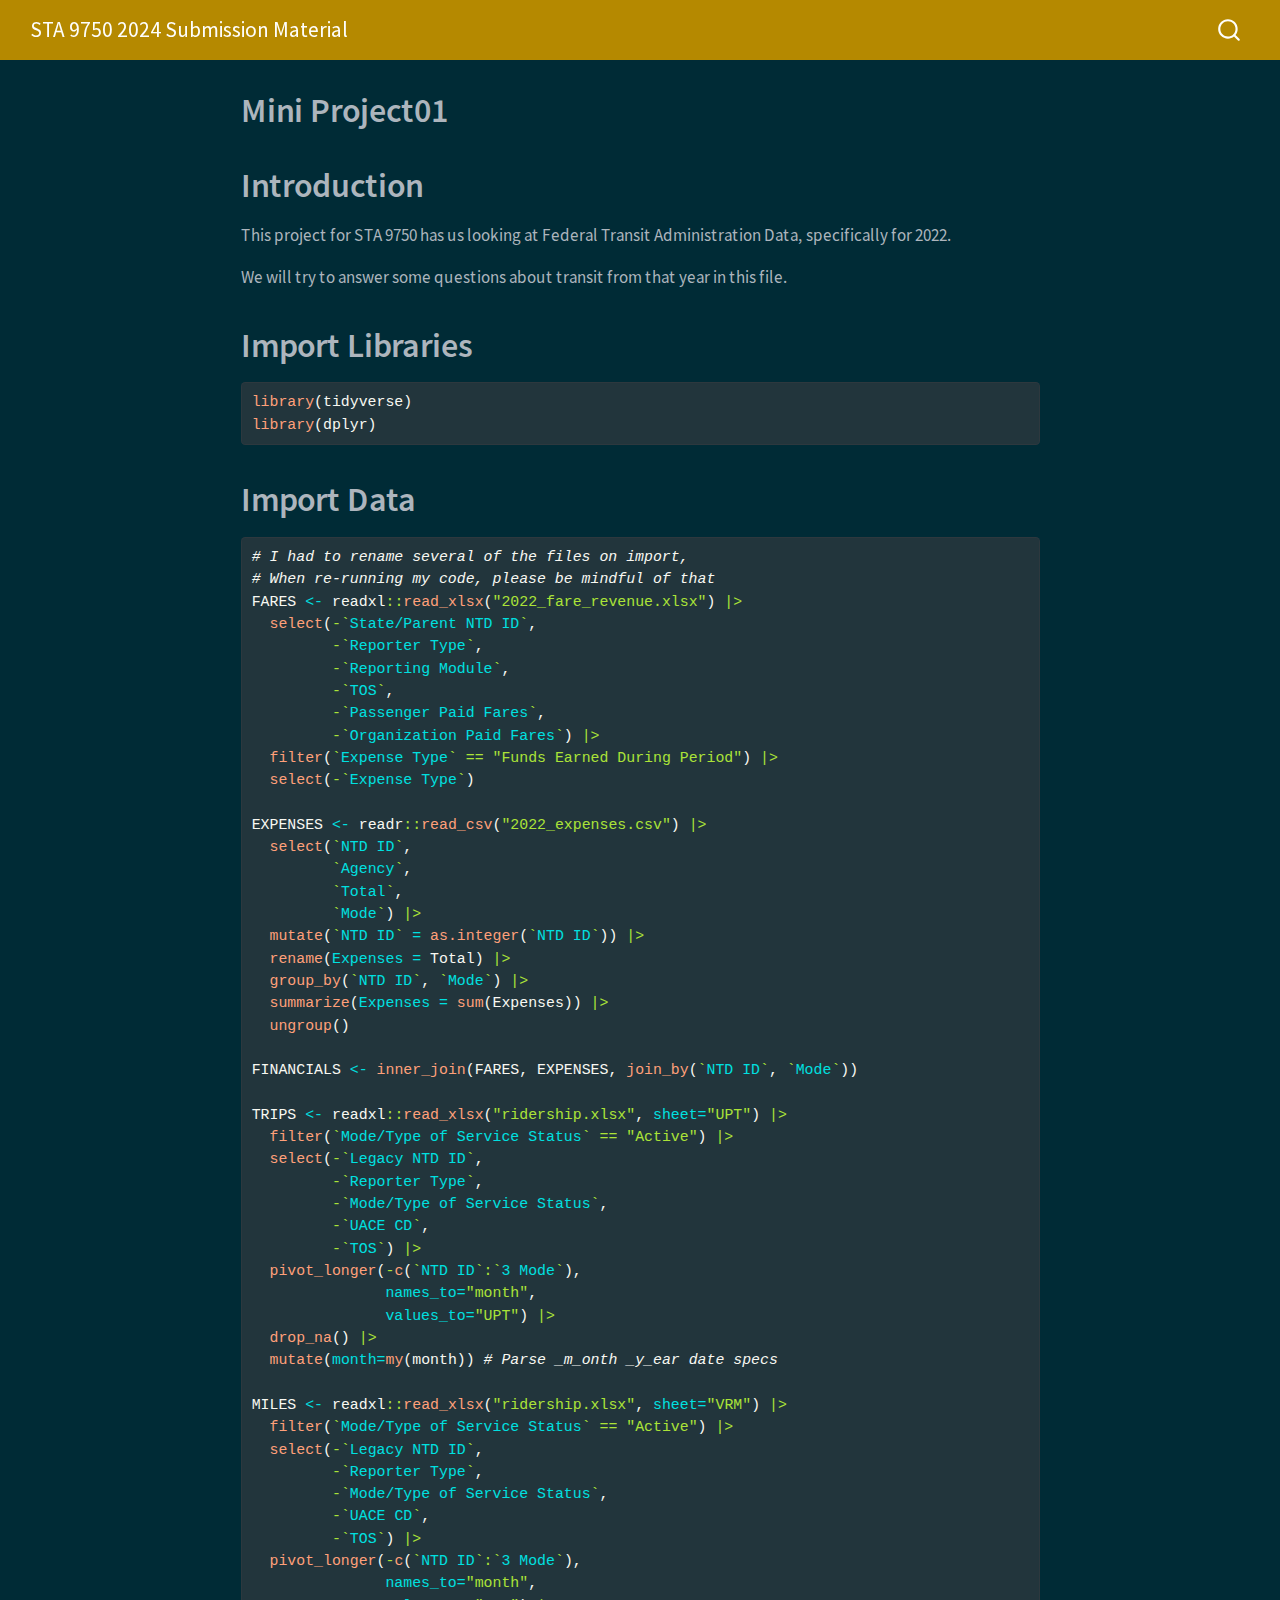
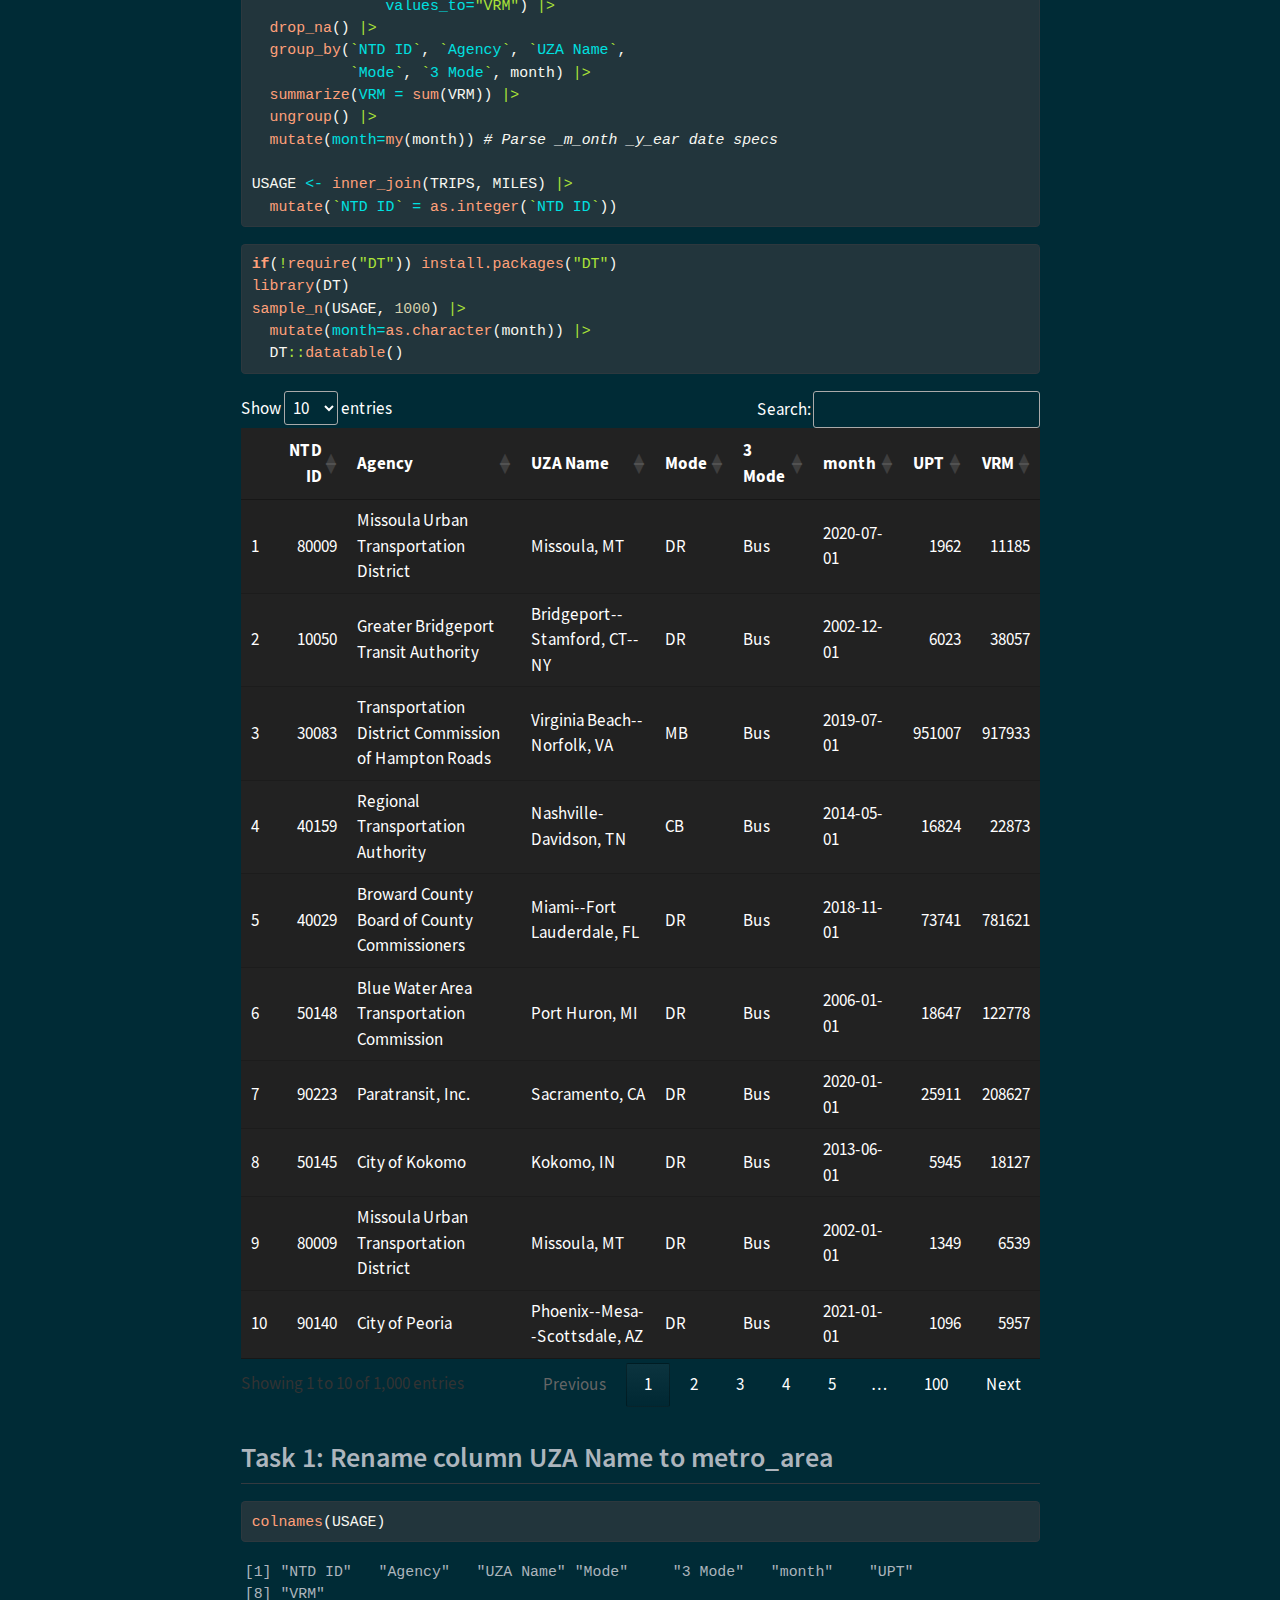
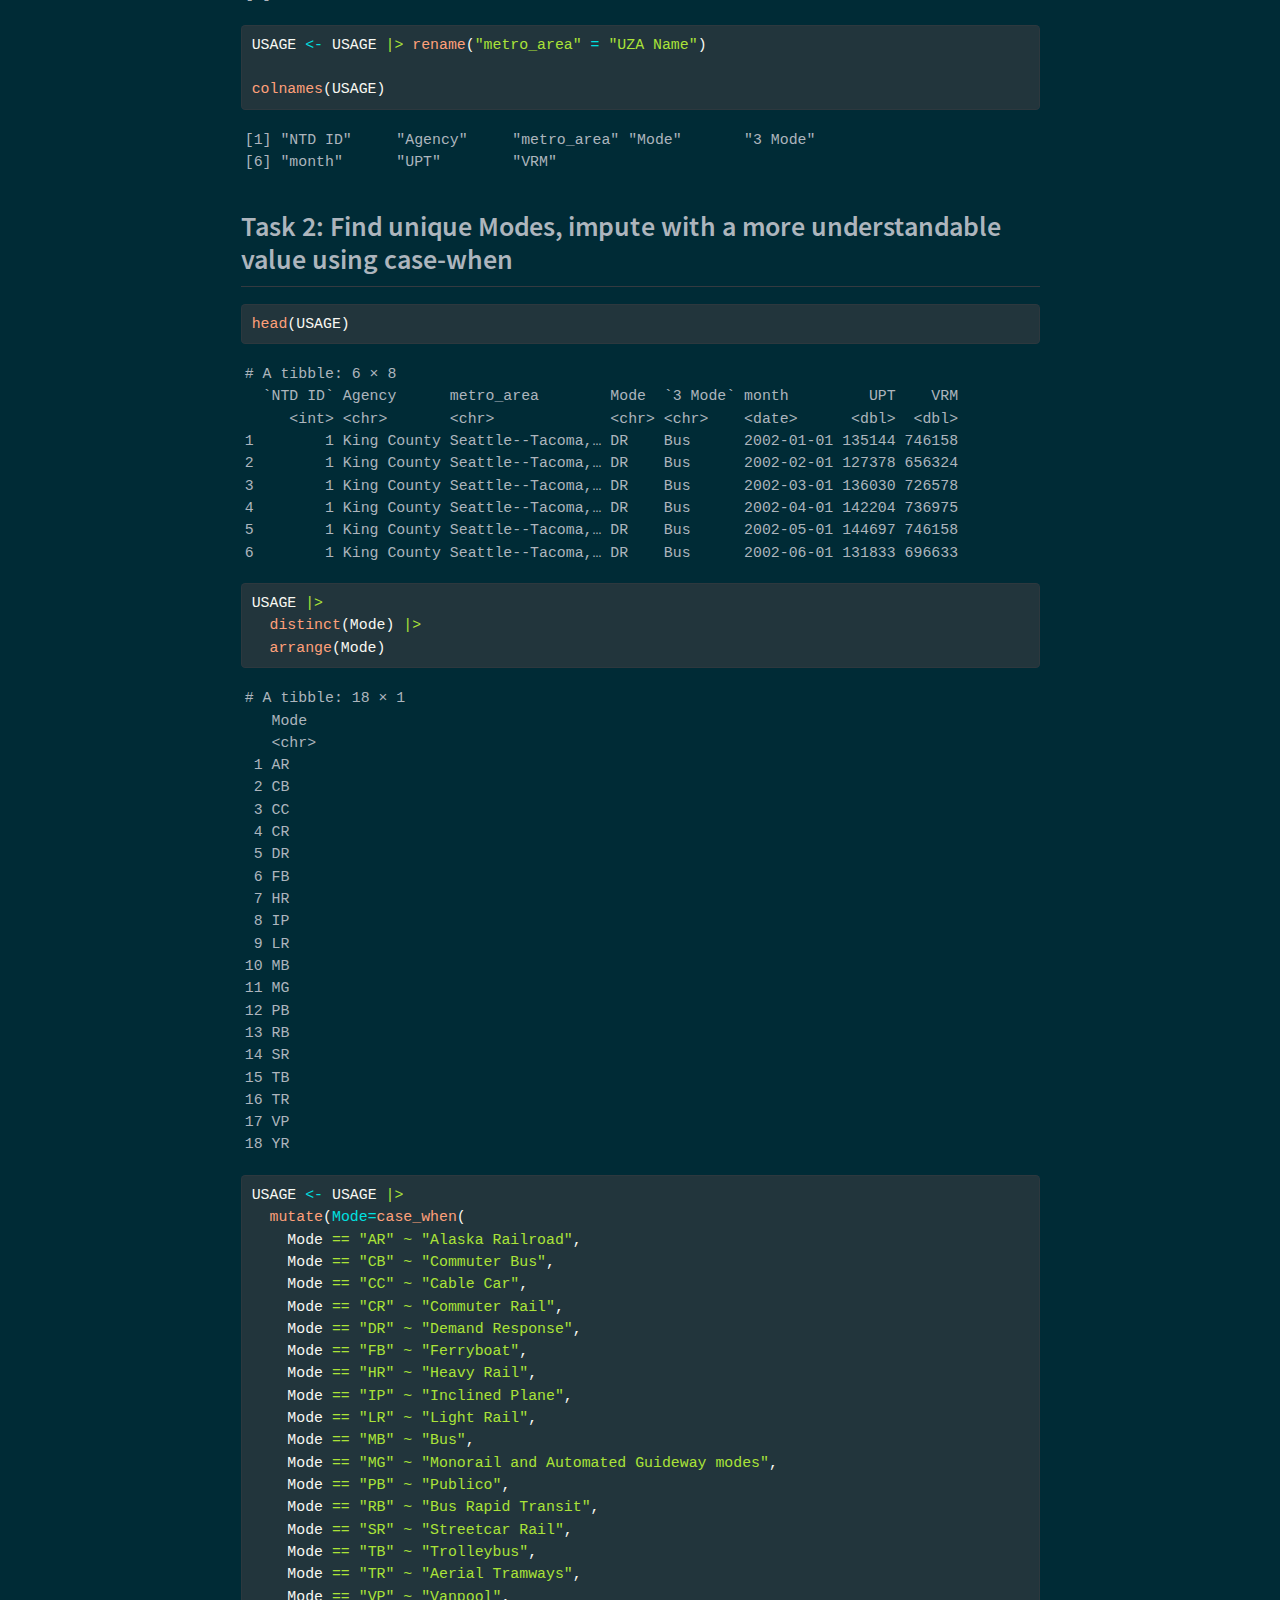
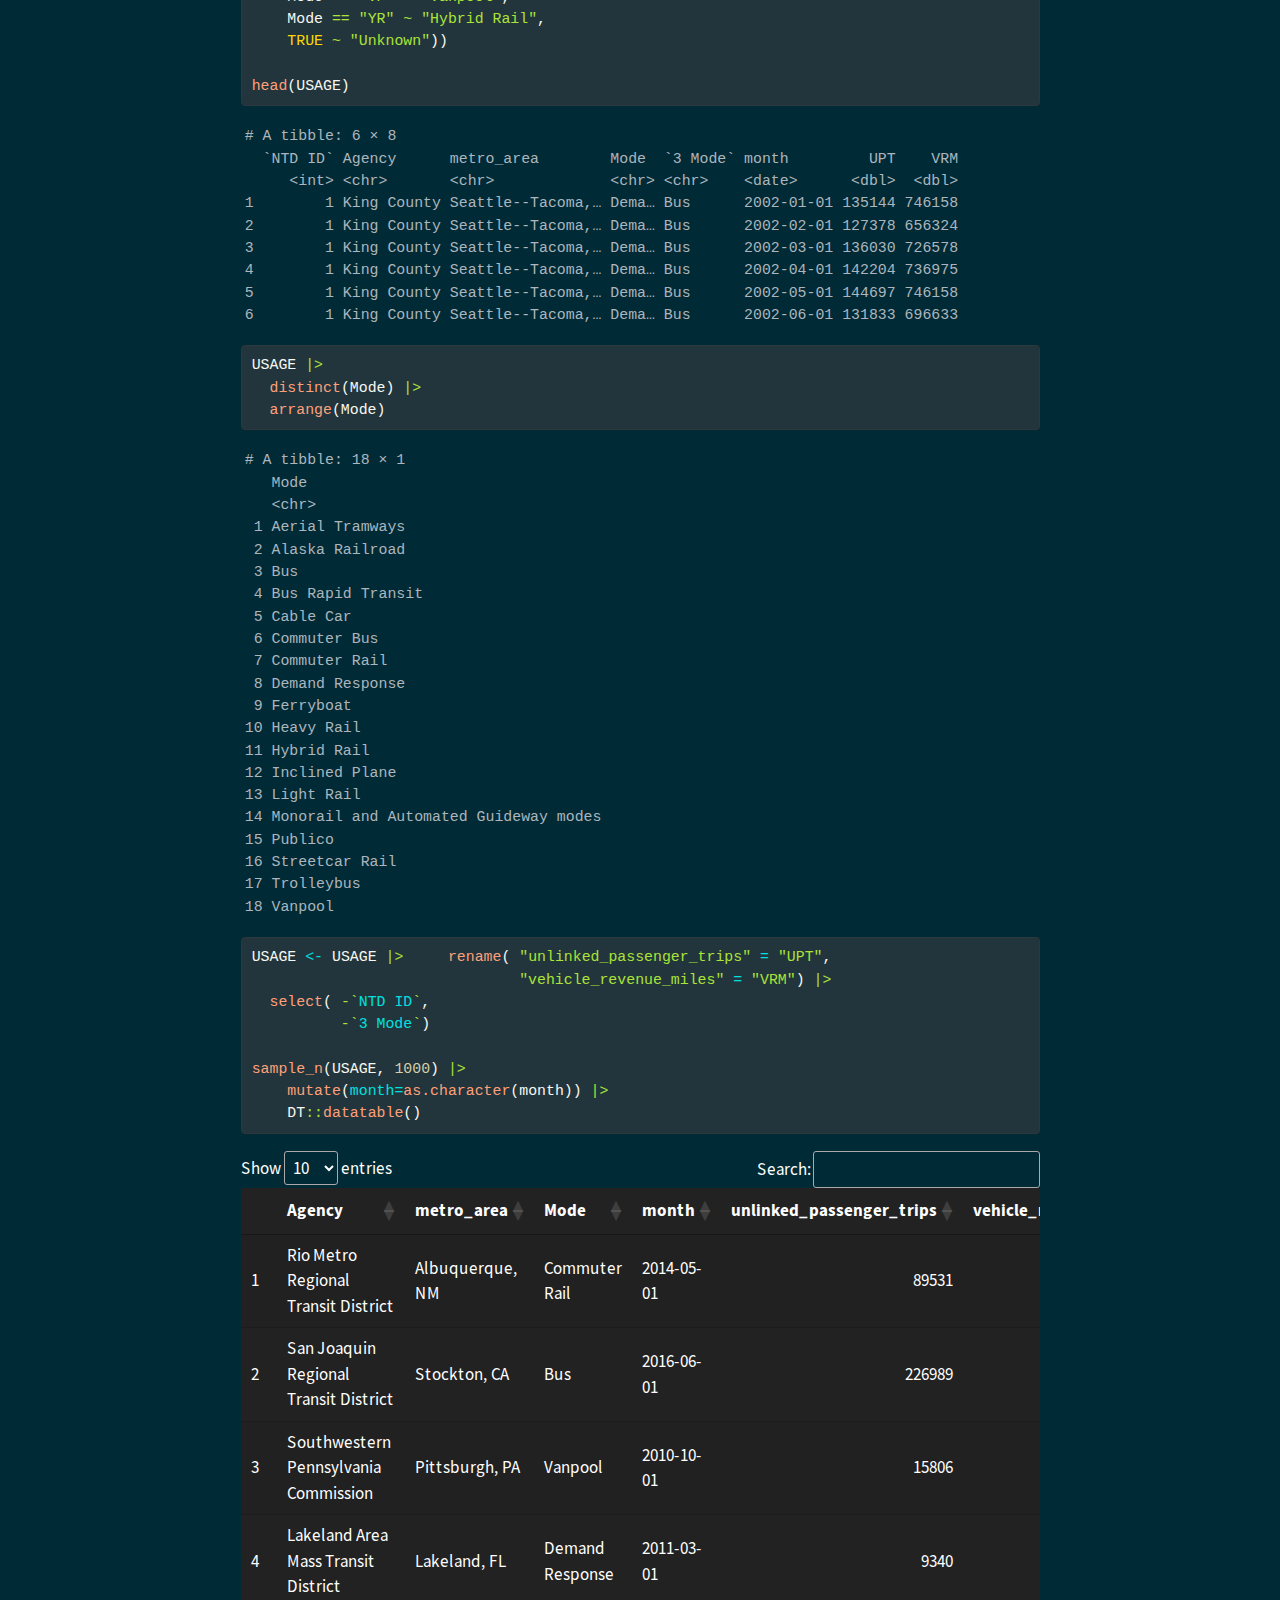
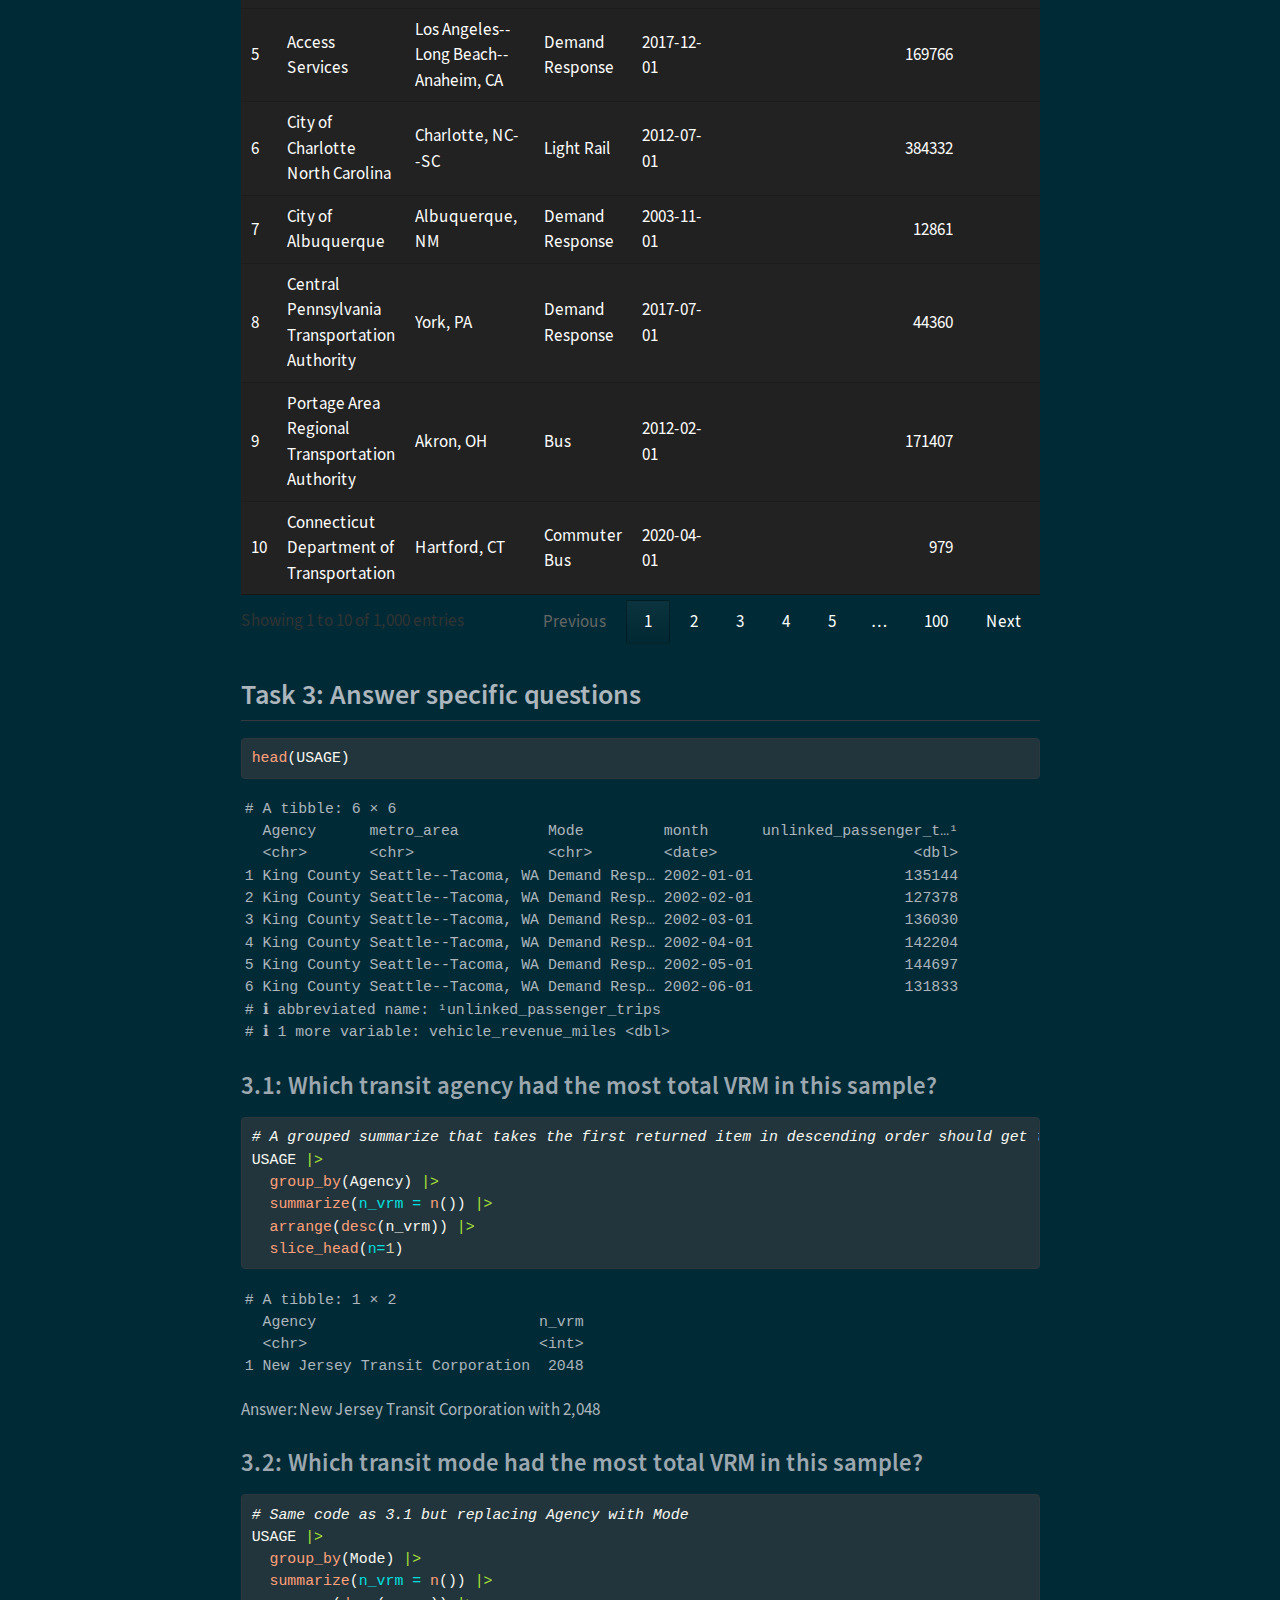
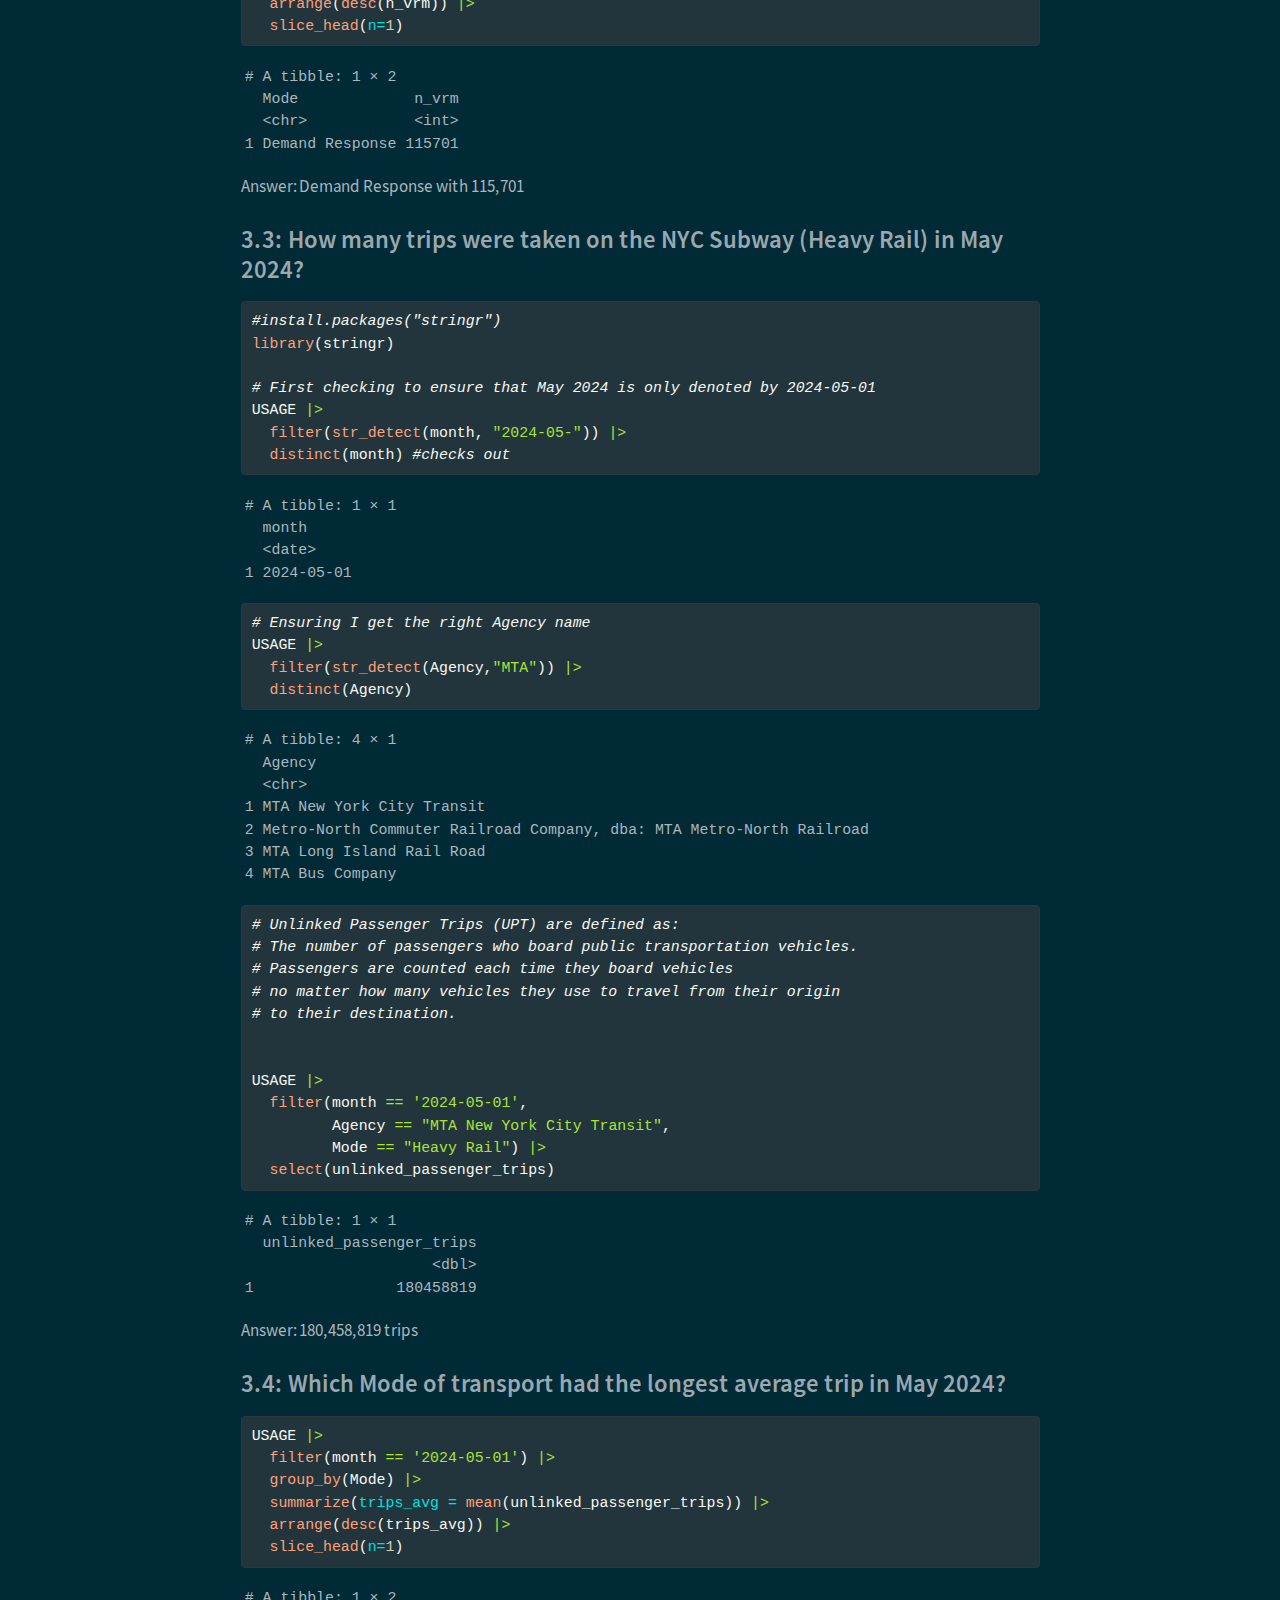
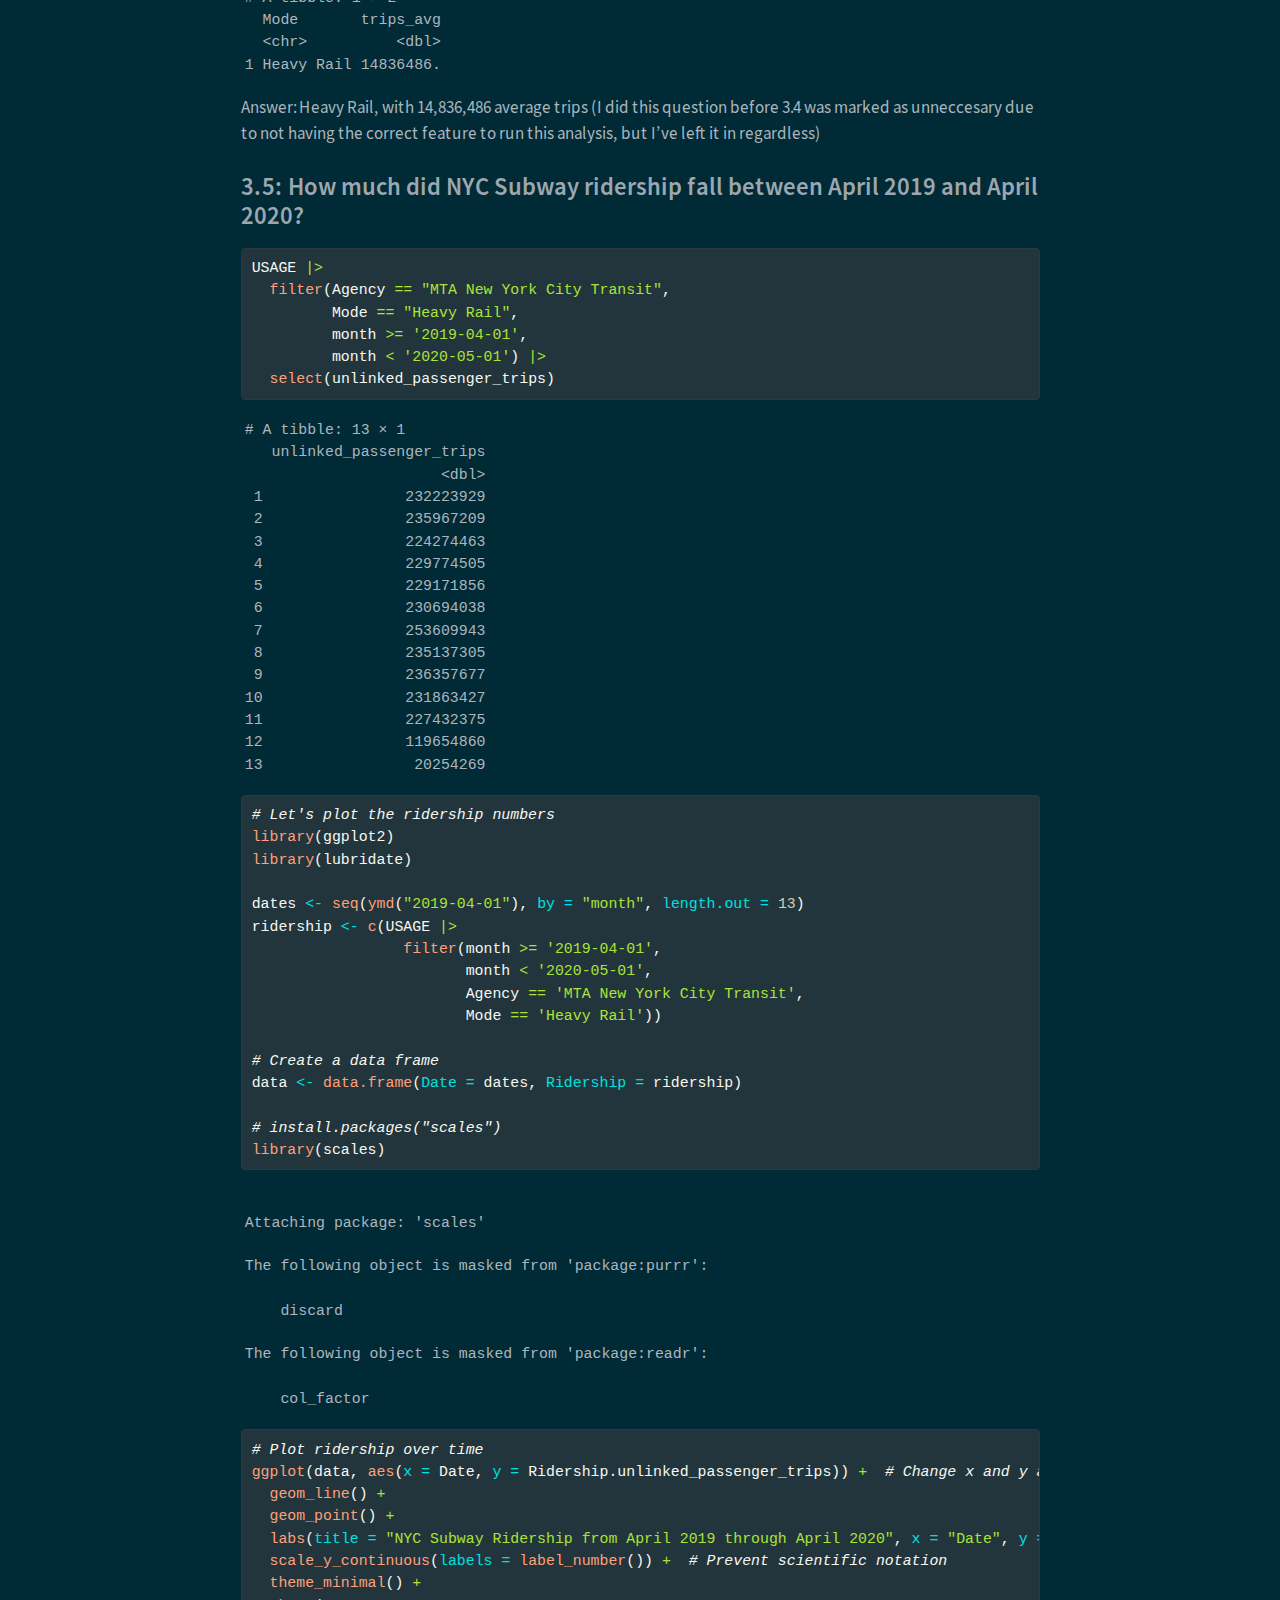
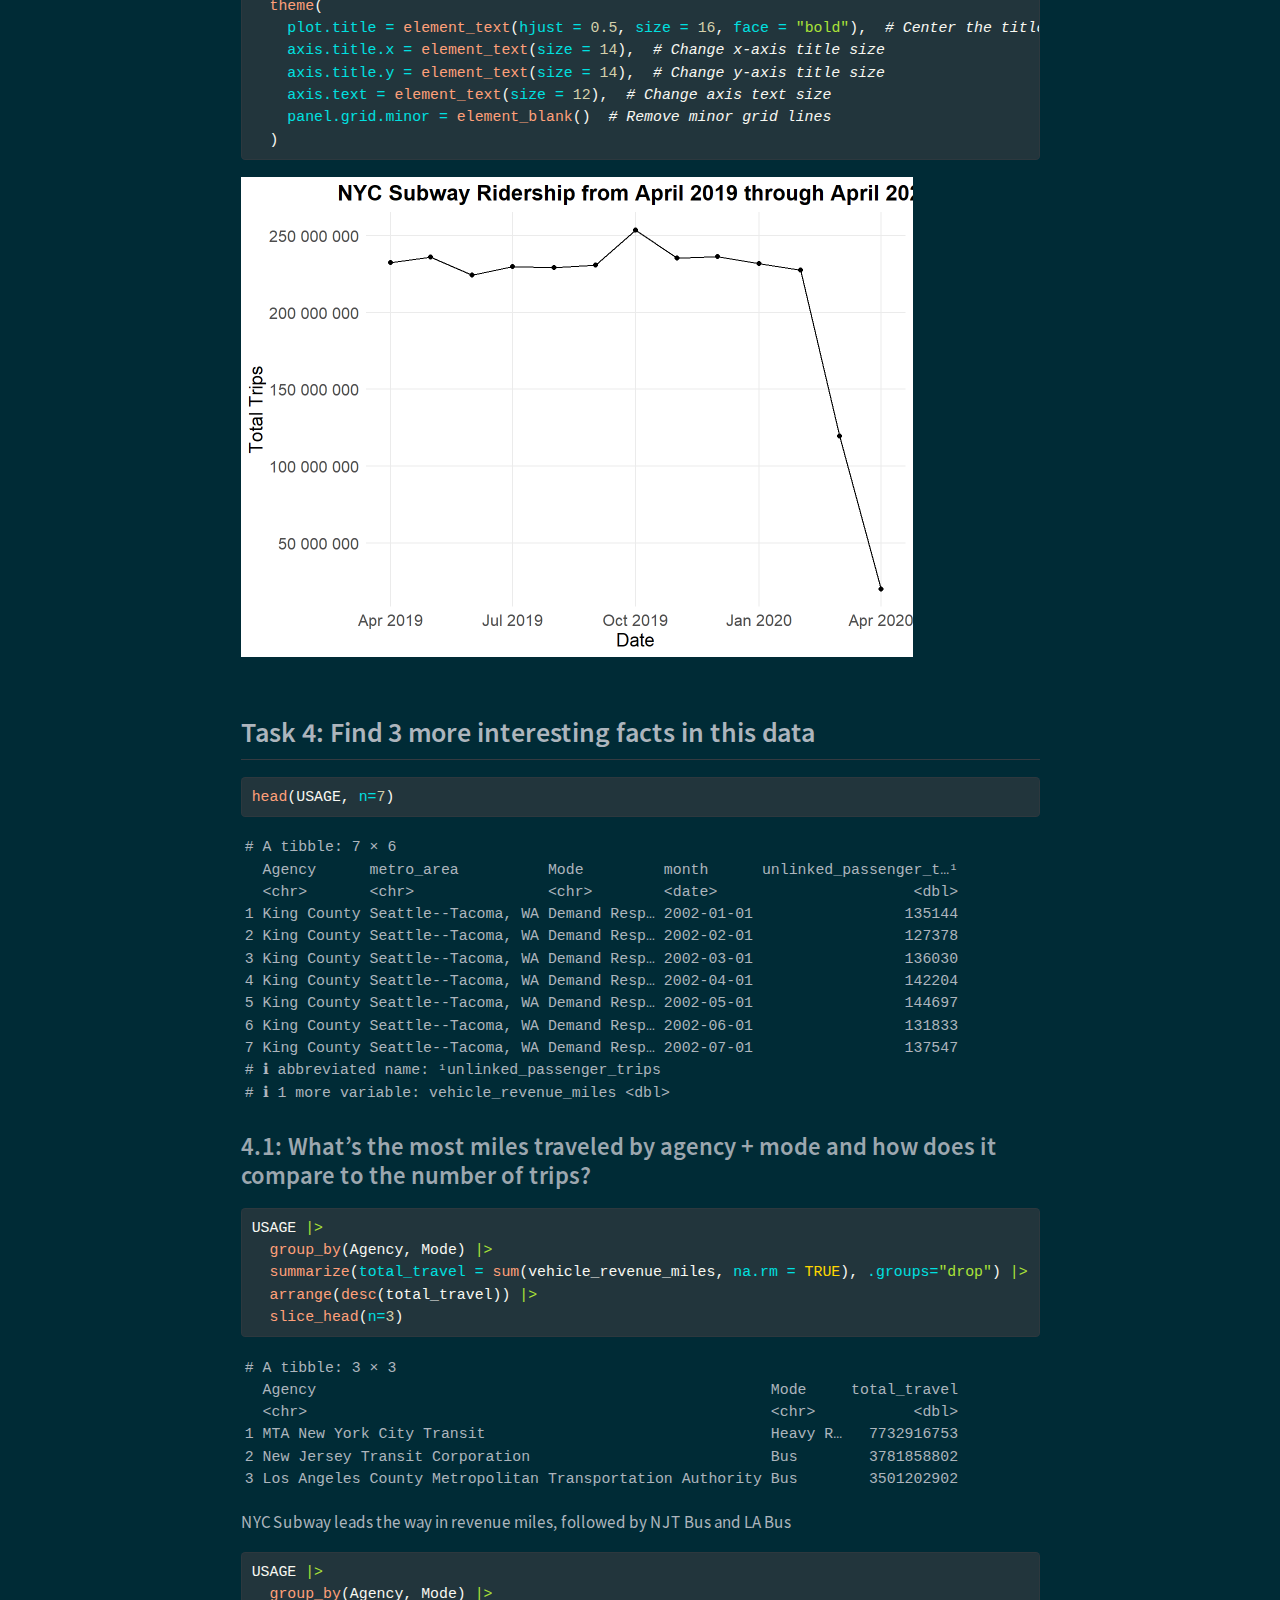
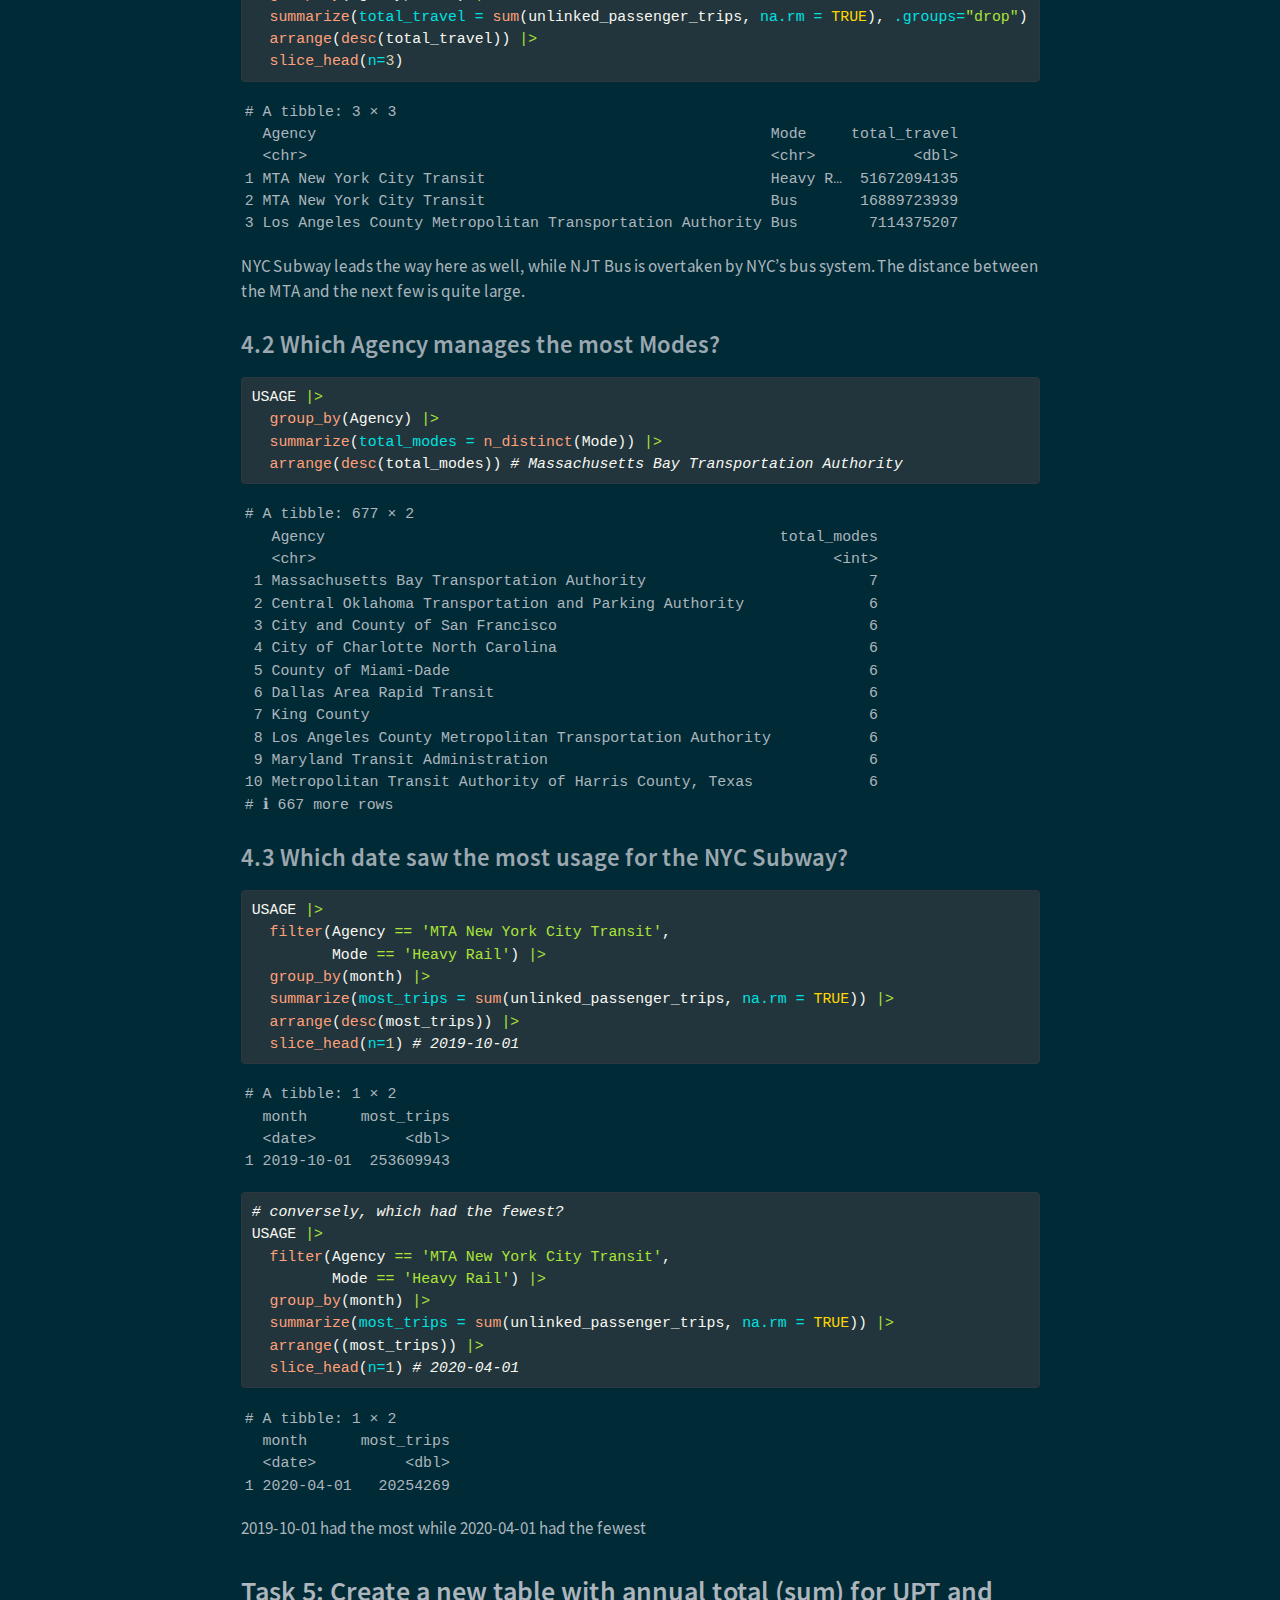
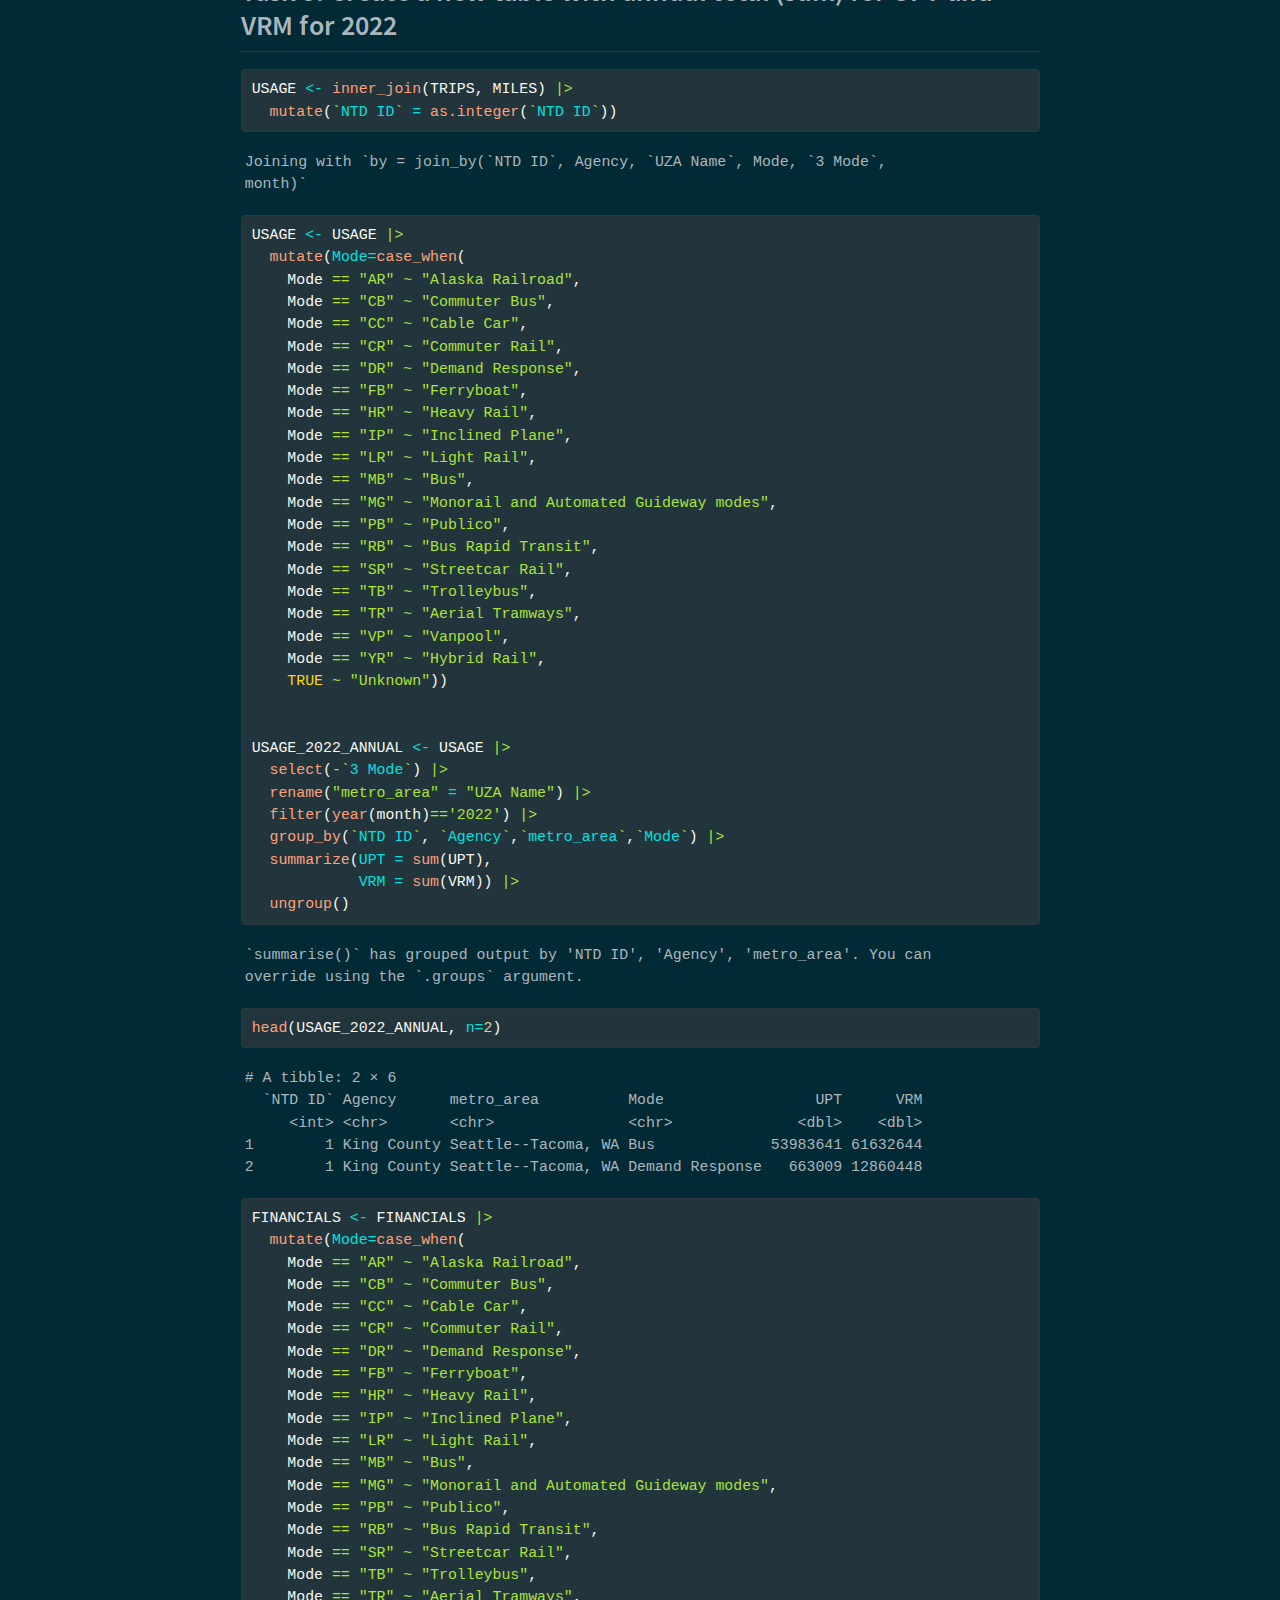
==== docs/mp01.html @ 0b1f519a "Committing more CSS-related items to try and get this table to render" ====
<!DOCTYPE html>
<html xmlns="http://www.w3.org/1999/xhtml" lang="en" xml:lang="en"><head>

<meta charset="utf-8">
<meta name="generator" content="quarto-1.5.57">

<meta name="viewport" content="width=device-width, initial-scale=1.0, user-scalable=yes">


<title>Mini Project01 – STA 9750 2024 Submission Material</title>
<style>
code{white-space: pre-wrap;}
span.smallcaps{font-variant: small-caps;}
div.columns{display: flex; gap: min(4vw, 1.5em);}
div.column{flex: auto; overflow-x: auto;}
div.hanging-indent{margin-left: 1.5em; text-indent: -1.5em;}
ul.task-list{list-style: none;}
ul.task-list li input[type="checkbox"] {
width: 0.8em;
margin: 0 0.8em 0.2em -1em;  vertical-align: middle;
}

pre > code.sourceCode { white-space: pre; position: relative; }
pre > code.sourceCode > span { line-height: 1.25; }
pre > code.sourceCode > span:empty { height: 1.2em; }
.sourceCode { overflow: visible; }
code.sourceCode > span { color: inherit; text-decoration: inherit; }
div.sourceCode { margin: 1em 0; }
pre.sourceCode { margin: 0; }
@media screen {
div.sourceCode { overflow: auto; }
}
@media print {
pre > code.sourceCode { white-space: pre-wrap; }
pre > code.sourceCode > span { display: inline-block; text-indent: -5em; padding-left: 5em; }
}
pre.numberSource code
{ counter-reset: source-line 0; }
pre.numberSource code > span
{ position: relative; left: -4em; counter-increment: source-line; }
pre.numberSource code > span > a:first-child::before
{ content: counter(source-line);
position: relative; left: -1em; text-align: right; vertical-align: baseline;
border: none; display: inline-block;
-webkit-touch-callout: none; -webkit-user-select: none;
-khtml-user-select: none; -moz-user-select: none;
-ms-user-select: none; user-select: none;
padding: 0 4px; width: 4em;
}
pre.numberSource { margin-left: 3em; padding-left: 4px; }
div.sourceCode
{ }
@media screen {
pre > code.sourceCode > span > a:first-child::before { text-decoration: underline; }
}
</style>


<script>const headroomChanged = new CustomEvent("quarto-hrChanged", {
  detail: {},
  bubbles: true,
  cancelable: false,
  composed: false,
});

const announceDismiss = () => {
  const annEl = window.document.getElementById("quarto-announcement");
  if (annEl) {
    annEl.remove();

    const annId = annEl.getAttribute("data-announcement-id");
    window.localStorage.setItem(`quarto-announce-${annId}`, "true");
  }
};

const announceRegister = () => {
  const annEl = window.document.getElementById("quarto-announcement");
  if (annEl) {
    const annId = annEl.getAttribute("data-announcement-id");
    const isDismissed =
      window.localStorage.getItem(`quarto-announce-${annId}`) || false;
    if (isDismissed) {
      announceDismiss();
      return;
    } else {
      annEl.classList.remove("hidden");
    }

    const actionEl = annEl.querySelector(".quarto-announcement-action");
    if (actionEl) {
      actionEl.addEventListener("click", function (e) {
        e.preventDefault();
        // Hide the bar immediately
        announceDismiss();
      });
    }
  }
};

window.document.addEventListener("DOMContentLoaded", function () {
  let init = false;

  announceRegister();

  // Manage the back to top button, if one is present.
  let lastScrollTop = window.pageYOffset || document.documentElement.scrollTop;
  const scrollDownBuffer = 5;
  const scrollUpBuffer = 35;
  const btn = document.getElementById("quarto-back-to-top");
  const hideBackToTop = () => {
    btn.style.display = "none";
  };
  const showBackToTop = () => {
    btn.style.display = "inline-block";
  };
  if (btn) {
    window.document.addEventListener(
      "scroll",
      function () {
        const currentScrollTop =
          window.pageYOffset || document.documentElement.scrollTop;

        // Shows and hides the button 'intelligently' as the user scrolls
        if (currentScrollTop - scrollDownBuffer > lastScrollTop) {
          hideBackToTop();
          lastScrollTop = currentScrollTop <= 0 ? 0 : currentScrollTop;
        } else if (currentScrollTop < lastScrollTop - scrollUpBuffer) {
          showBackToTop();
          lastScrollTop = currentScrollTop <= 0 ? 0 : currentScrollTop;
        }

        // Show the button at the bottom, hides it at the top
        if (currentScrollTop <= 0) {
          hideBackToTop();
        } else if (
          window.innerHeight + currentScrollTop >=
          document.body.offsetHeight
        ) {
          showBackToTop();
        }
      },
      false
    );
  }

  function throttle(func, wait) {
    var timeout;
    return function () {
      const context = this;
      const args = arguments;
      const later = function () {
        clearTimeout(timeout);
        timeout = null;
        func.apply(context, args);
      };

      if (!timeout) {
        timeout = setTimeout(later, wait);
      }
    };
  }

  function headerOffset() {
    // Set an offset if there is are fixed top navbar
    const headerEl = window.document.querySelector("header.fixed-top");
    if (headerEl) {
      return headerEl.clientHeight;
    } else {
      return 0;
    }
  }

  function footerOffset() {
    const footerEl = window.document.querySelector("footer.footer");
    if (footerEl) {
      return footerEl.clientHeight;
    } else {
      return 0;
    }
  }

  function dashboardOffset() {
    const dashboardNavEl = window.document.getElementById(
      "quarto-dashboard-header"
    );
    if (dashboardNavEl !== null) {
      return dashboardNavEl.clientHeight;
    } else {
      return 0;
    }
  }

  function updateDocumentOffsetWithoutAnimation() {
    updateDocumentOffset(false);
  }

  function updateDocumentOffset(animated) {
    // set body offset
    const topOffset = headerOffset();
    const bodyOffset = topOffset + footerOffset() + dashboardOffset();
    const bodyEl = window.document.body;
    bodyEl.setAttribute("data-bs-offset", topOffset);
    bodyEl.style.paddingTop = topOffset + "px";

    // deal with sidebar offsets
    const sidebars = window.document.querySelectorAll(
      ".sidebar, .headroom-target"
    );
    sidebars.forEach((sidebar) => {
      if (!animated) {
        sidebar.classList.add("notransition");
        // Remove the no transition class after the animation has time to complete
        setTimeout(function () {
          sidebar.classList.remove("notransition");
        }, 201);
      }

      if (window.Headroom && sidebar.classList.contains("sidebar-unpinned")) {
        sidebar.style.top = "0";
        sidebar.style.maxHeight = "100vh";
      } else {
        sidebar.style.top = topOffset + "px";
        sidebar.style.maxHeight = "calc(100vh - " + topOffset + "px)";
      }
    });

    // allow space for footer
    const mainContainer = window.document.querySelector(".quarto-container");
    if (mainContainer) {
      mainContainer.style.minHeight = "calc(100vh - " + bodyOffset + "px)";
    }

    // link offset
    let linkStyle = window.document.querySelector("#quarto-target-style");
    if (!linkStyle) {
      linkStyle = window.document.createElement("style");
      linkStyle.setAttribute("id", "quarto-target-style");
      window.document.head.appendChild(linkStyle);
    }
    while (linkStyle.firstChild) {
      linkStyle.removeChild(linkStyle.firstChild);
    }
    if (topOffset > 0) {
      linkStyle.appendChild(
        window.document.createTextNode(`
      section:target::before {
        content: "";
        display: block;
        height: ${topOffset}px;
        margin: -${topOffset}px 0 0;
      }`)
      );
    }
    if (init) {
      window.dispatchEvent(headroomChanged);
    }
    init = true;
  }

  // initialize headroom
  var header = window.document.querySelector("#quarto-header");
  if (header && window.Headroom) {
    const headroom = new window.Headroom(header, {
      tolerance: 5,
      onPin: function () {
        const sidebars = window.document.querySelectorAll(
          ".sidebar, .headroom-target"
        );
        sidebars.forEach((sidebar) => {
          sidebar.classList.remove("sidebar-unpinned");
        });
        updateDocumentOffset();
      },
      onUnpin: function () {
        const sidebars = window.document.querySelectorAll(
          ".sidebar, .headroom-target"
        );
        sidebars.forEach((sidebar) => {
          sidebar.classList.add("sidebar-unpinned");
        });
        updateDocumentOffset();
      },
    });
    headroom.init();

    let frozen = false;
    window.quartoToggleHeadroom = function () {
      if (frozen) {
        headroom.unfreeze();
        frozen = false;
      } else {
        headroom.freeze();
        frozen = true;
      }
    };
  }

  window.addEventListener(
    "hashchange",
    function (e) {
      if (
        getComputedStyle(document.documentElement).scrollBehavior !== "smooth"
      ) {
        window.scrollTo(0, window.pageYOffset - headerOffset());
      }
    },
    false
  );

  // Observe size changed for the header
  const headerEl = window.document.querySelector("header.fixed-top");
  if (headerEl && window.ResizeObserver) {
    const observer = new window.ResizeObserver(() => {
      setTimeout(updateDocumentOffsetWithoutAnimation, 0);
    });
    observer.observe(headerEl, {
      attributes: true,
      childList: true,
      characterData: true,
    });
  } else {
    window.addEventListener(
      "resize",
      throttle(updateDocumentOffsetWithoutAnimation, 50)
    );
  }
  setTimeout(updateDocumentOffsetWithoutAnimation, 250);

  // fixup index.html links if we aren't on the filesystem
  if (window.location.protocol !== "file:") {
    const links = window.document.querySelectorAll("a");
    for (let i = 0; i < links.length; i++) {
      if (links[i].href) {
        links[i].dataset.originalHref = links[i].href;
        links[i].href = links[i].href.replace(/\/index\.html/, "/");
      }
    }

    // Fixup any sharing links that require urls
    // Append url to any sharing urls
    const sharingLinks = window.document.querySelectorAll(
      "a.sidebar-tools-main-item, a.quarto-navigation-tool, a.quarto-navbar-tools, a.quarto-navbar-tools-item"
    );
    for (let i = 0; i < sharingLinks.length; i++) {
      const sharingLink = sharingLinks[i];
      const href = sharingLink.getAttribute("href");
      if (href) {
        sharingLink.setAttribute(
          "href",
          href.replace("|url|", window.location.href)
        );
      }
    }

    // Scroll the active navigation item into view, if necessary
    const navSidebar = window.document.querySelector("nav#quarto-sidebar");
    if (navSidebar) {
      // Find the active item
      const activeItem = navSidebar.querySelector("li.sidebar-item a.active");
      if (activeItem) {
        // Wait for the scroll height and height to resolve by observing size changes on the
        // nav element that is scrollable
        const resizeObserver = new ResizeObserver((_entries) => {
          // The bottom of the element
          const elBottom = activeItem.offsetTop;
          const viewBottom = navSidebar.scrollTop + navSidebar.clientHeight;

          // The element height and scroll height are the same, then we are still loading
          if (viewBottom !== navSidebar.scrollHeight) {
            // Determine if the item isn't visible and scroll to it
            if (elBottom >= viewBottom) {
              navSidebar.scrollTop = elBottom;
            }

            // stop observing now since we've completed the scroll
            resizeObserver.unobserve(navSidebar);
          }
        });
        resizeObserver.observe(navSidebar);
      }
    }
  }
});
</script>
<script>/*!
 * headroom.js v0.12.0 - Give your page some headroom. Hide your header until you need it
 * Copyright (c) 2020 Nick Williams - http://wicky.nillia.ms/headroom.js
 * License: MIT
 */

!function(t,n){"object"==typeof exports&&"undefined"!=typeof module?module.exports=n():"function"==typeof define&&define.amd?define(n):(t=t||self).Headroom=n()}(this,function(){"use strict";function t(){return"undefined"!=typeof window}function d(t){return function(t){return t&&t.document&&function(t){return 9===t.nodeType}(t.document)}(t)?function(t){var n=t.document,o=n.body,s=n.documentElement;return{scrollHeight:function(){return Math.max(o.scrollHeight,s.scrollHeight,o.offsetHeight,s.offsetHeight,o.clientHeight,s.clientHeight)},height:function(){return t.innerHeight||s.clientHeight||o.clientHeight},scrollY:function(){return void 0!==t.pageYOffset?t.pageYOffset:(s||o.parentNode||o).scrollTop}}}(t):function(t){return{scrollHeight:function(){return Math.max(t.scrollHeight,t.offsetHeight,t.clientHeight)},height:function(){return Math.max(t.offsetHeight,t.clientHeight)},scrollY:function(){return t.scrollTop}}}(t)}function n(t,s,e){var n,o=function(){var n=!1;try{var t={get passive(){n=!0}};window.addEventListener("test",t,t),window.removeEventListener("test",t,t)}catch(t){n=!1}return n}(),i=!1,r=d(t),l=r.scrollY(),a={};function c(){var t=Math.round(r.scrollY()),n=r.height(),o=r.scrollHeight();a.scrollY=t,a.lastScrollY=l,a.direction=l<t?"down":"up",a.distance=Math.abs(t-l),a.isOutOfBounds=t<0||o<t+n,a.top=t<=s.offset[a.direction],a.bottom=o<=t+n,a.toleranceExceeded=a.distance>s.tolerance[a.direction],e(a),l=t,i=!1}function h(){i||(i=!0,n=requestAnimationFrame(c))}var u=!!o&&{passive:!0,capture:!1};return t.addEventListener("scroll",h,u),c(),{destroy:function(){cancelAnimationFrame(n),t.removeEventListener("scroll",h,u)}}}function o(t){return t===Object(t)?t:{down:t,up:t}}function s(t,n){n=n||{},Object.assign(this,s.options,n),this.classes=Object.assign({},s.options.classes,n.classes),this.elem=t,this.tolerance=o(this.tolerance),this.offset=o(this.offset),this.initialised=!1,this.frozen=!1}return s.prototype={constructor:s,init:function(){return s.cutsTheMustard&&!this.initialised&&(this.addClass("initial"),this.initialised=!0,setTimeout(function(t){t.scrollTracker=n(t.scroller,{offset:t.offset,tolerance:t.tolerance},t.update.bind(t))},100,this)),this},destroy:function(){this.initialised=!1,Object.keys(this.classes).forEach(this.removeClass,this),this.scrollTracker.destroy()},unpin:function(){!this.hasClass("pinned")&&this.hasClass("unpinned")||(this.addClass("unpinned"),this.removeClass("pinned"),this.onUnpin&&this.onUnpin.call(this))},pin:function(){this.hasClass("unpinned")&&(this.addClass("pinned"),this.removeClass("unpinned"),this.onPin&&this.onPin.call(this))},freeze:function(){this.frozen=!0,this.addClass("frozen")},unfreeze:function(){this.frozen=!1,this.removeClass("frozen")},top:function(){this.hasClass("top")||(this.addClass("top"),this.removeClass("notTop"),this.onTop&&this.onTop.call(this))},notTop:function(){this.hasClass("notTop")||(this.addClass("notTop"),this.removeClass("top"),this.onNotTop&&this.onNotTop.call(this))},bottom:function(){this.hasClass("bottom")||(this.addClass("bottom"),this.removeClass("notBottom"),this.onBottom&&this.onBottom.call(this))},notBottom:function(){this.hasClass("notBottom")||(this.addClass("notBottom"),this.removeClass("bottom"),this.onNotBottom&&this.onNotBottom.call(this))},shouldUnpin:function(t){return"down"===t.direction&&!t.top&&t.toleranceExceeded},shouldPin:function(t){return"up"===t.direction&&t.toleranceExceeded||t.top},addClass:function(t){this.elem.classList.add.apply(this.elem.classList,this.classes[t].split(" "))},removeClass:function(t){this.elem.classList.remove.apply(this.elem.classList,this.classes[t].split(" "))},hasClass:function(t){return this.classes[t].split(" ").every(function(t){return this.classList.contains(t)},this.elem)},update:function(t){t.isOutOfBounds||!0!==this.frozen&&(t.top?this.top():this.notTop(),t.bottom?this.bottom():this.notBottom(),this.shouldUnpin(t)?this.unpin():this.shouldPin(t)&&this.pin())}},s.options={tolerance:{up:0,down:0},offset:0,scroller:t()?window:null,classes:{frozen:"headroom--frozen",pinned:"headroom--pinned",unpinned:"headroom--unpinned",top:"headroom--top",notTop:"headroom--not-top",bottom:"headroom--bottom",notBottom:"headroom--not-bottom",initial:"headroom"}},s.cutsTheMustard=!!(t()&&function(){}.bind&&"classList"in document.documentElement&&Object.assign&&Object.keys&&requestAnimationFrame),s});
</script>
<script>/*!
 * clipboard.js v2.0.11
 * https://clipboardjs.com/
 *
 * Licensed MIT © Zeno Rocha
 */
!function(t,e){"object"==typeof exports&&"object"==typeof module?module.exports=e():"function"==typeof define&&define.amd?define([],e):"object"==typeof exports?exports.ClipboardJS=e():t.ClipboardJS=e()}(this,function(){return n={686:function(t,e,n){"use strict";n.d(e,{default:function(){return b}});var e=n(279),i=n.n(e),e=n(370),u=n.n(e),e=n(817),r=n.n(e);function c(t){try{return document.execCommand(t)}catch(t){return}}var a=function(t){t=r()(t);return c("cut"),t};function o(t,e){var n,o,t=(n=t,o="rtl"===document.documentElement.getAttribute("dir"),(t=document.createElement("textarea")).style.fontSize="12pt",t.style.border="0",t.style.padding="0",t.style.margin="0",t.style.position="absolute",t.style[o?"right":"left"]="-9999px",o=window.pageYOffset||document.documentElement.scrollTop,t.style.top="".concat(o,"px"),t.setAttribute("readonly",""),t.value=n,t);return e.container.appendChild(t),e=r()(t),c("copy"),t.remove(),e}var f=function(t){var e=1<arguments.length&&void 0!==arguments[1]?arguments[1]:{container:document.body},n="";return"string"==typeof t?n=o(t,e):t instanceof HTMLInputElement&&!["text","search","url","tel","password"].includes(null==t?void 0:t.type)?n=o(t.value,e):(n=r()(t),c("copy")),n};function l(t){return(l="function"==typeof Symbol&&"symbol"==typeof Symbol.iterator?function(t){return typeof t}:function(t){return t&&"function"==typeof Symbol&&t.constructor===Symbol&&t!==Symbol.prototype?"symbol":typeof t})(t)}var s=function(){var t=0<arguments.length&&void 0!==arguments[0]?arguments[0]:{},e=t.action,n=void 0===e?"copy":e,o=t.container,e=t.target,t=t.text;if("copy"!==n&&"cut"!==n)throw new Error('Invalid "action" value, use either "copy" or "cut"');if(void 0!==e){if(!e||"object"!==l(e)||1!==e.nodeType)throw new Error('Invalid "target" value, use a valid Element');if("copy"===n&&e.hasAttribute("disabled"))throw new Error('Invalid "target" attribute. Please use "readonly" instead of "disabled" attribute');if("cut"===n&&(e.hasAttribute("readonly")||e.hasAttribute("disabled")))throw new Error('Invalid "target" attribute. You can\'t cut text from elements with "readonly" or "disabled" attributes')}return t?f(t,{container:o}):e?"cut"===n?a(e):f(e,{container:o}):void 0};function p(t){return(p="function"==typeof Symbol&&"symbol"==typeof Symbol.iterator?function(t){return typeof t}:function(t){return t&&"function"==typeof Symbol&&t.constructor===Symbol&&t!==Symbol.prototype?"symbol":typeof t})(t)}function d(t,e){for(var n=0;n<e.length;n++){var o=e[n];o.enumerable=o.enumerable||!1,o.configurable=!0,"value"in o&&(o.writable=!0),Object.defineProperty(t,o.key,o)}}function y(t,e){return(y=Object.setPrototypeOf||function(t,e){return t.__proto__=e,t})(t,e)}function h(n){var o=function(){if("undefined"==typeof Reflect||!Reflect.construct)return!1;if(Reflect.construct.sham)return!1;if("function"==typeof Proxy)return!0;try{return Date.prototype.toString.call(Reflect.construct(Date,[],function(){})),!0}catch(t){return!1}}();return function(){var t,e=v(n);return t=o?(t=v(this).constructor,Reflect.construct(e,arguments,t)):e.apply(this,arguments),e=this,!(t=t)||"object"!==p(t)&&"function"!=typeof t?function(t){if(void 0!==t)return t;throw new ReferenceError("this hasn't been initialised - super() hasn't been called")}(e):t}}function v(t){return(v=Object.setPrototypeOf?Object.getPrototypeOf:function(t){return t.__proto__||Object.getPrototypeOf(t)})(t)}function m(t,e){t="data-clipboard-".concat(t);if(e.hasAttribute(t))return e.getAttribute(t)}var b=function(){!function(t,e){if("function"!=typeof e&&null!==e)throw new TypeError("Super expression must either be null or a function");t.prototype=Object.create(e&&e.prototype,{constructor:{value:t,writable:!0,configurable:!0}}),e&&y(t,e)}(r,i());var t,e,n,o=h(r);function r(t,e){var n;return function(t){if(!(t instanceof r))throw new TypeError("Cannot call a class as a function")}(this),(n=o.call(this)).resolveOptions(e),n.listenClick(t),n}return t=r,n=[{key:"copy",value:function(t){var e=1<arguments.length&&void 0!==arguments[1]?arguments[1]:{container:document.body};return f(t,e)}},{key:"cut",value:function(t){return a(t)}},{key:"isSupported",value:function(){var t=0<arguments.length&&void 0!==arguments[0]?arguments[0]:["copy","cut"],t="string"==typeof t?[t]:t,e=!!document.queryCommandSupported;return t.forEach(function(t){e=e&&!!document.queryCommandSupported(t)}),e}}],(e=[{key:"resolveOptions",value:function(){var t=0<arguments.length&&void 0!==arguments[0]?arguments[0]:{};this.action="function"==typeof t.action?t.action:this.defaultAction,this.target="function"==typeof t.target?t.target:this.defaultTarget,this.text="function"==typeof t.text?t.text:this.defaultText,this.container="object"===p(t.container)?t.container:document.body}},{key:"listenClick",value:function(t){var e=this;this.listener=u()(t,"click",function(t){return e.onClick(t)})}},{key:"onClick",value:function(t){var e=t.delegateTarget||t.currentTarget,n=this.action(e)||"copy",t=s({action:n,container:this.container,target:this.target(e),text:this.text(e)});this.emit(t?"success":"error",{action:n,text:t,trigger:e,clearSelection:function(){e&&e.focus(),window.getSelection().removeAllRanges()}})}},{key:"defaultAction",value:function(t){return m("action",t)}},{key:"defaultTarget",value:function(t){t=m("target",t);if(t)return document.querySelector(t)}},{key:"defaultText",value:function(t){return m("text",t)}},{key:"destroy",value:function(){this.listener.destroy()}}])&&d(t.prototype,e),n&&d(t,n),r}()},828:function(t){var e;"undefined"==typeof Element||Element.prototype.matches||((e=Element.prototype).matches=e.matchesSelector||e.mozMatchesSelector||e.msMatchesSelector||e.oMatchesSelector||e.webkitMatchesSelector),t.exports=function(t,e){for(;t&&9!==t.nodeType;){if("function"==typeof t.matches&&t.matches(e))return t;t=t.parentNode}}},438:function(t,e,n){var u=n(828);function i(t,e,n,o,r){var i=function(e,n,t,o){return function(t){t.delegateTarget=u(t.target,n),t.delegateTarget&&o.call(e,t)}}.apply(this,arguments);return t.addEventListener(n,i,r),{destroy:function(){t.removeEventListener(n,i,r)}}}t.exports=function(t,e,n,o,r){return"function"==typeof t.addEventListener?i.apply(null,arguments):"function"==typeof n?i.bind(null,document).apply(null,arguments):("string"==typeof t&&(t=document.querySelectorAll(t)),Array.prototype.map.call(t,function(t){return i(t,e,n,o,r)}))}},879:function(t,n){n.node=function(t){return void 0!==t&&t instanceof HTMLElement&&1===t.nodeType},n.nodeList=function(t){var e=Object.prototype.toString.call(t);return void 0!==t&&("[object NodeList]"===e||"[object HTMLCollection]"===e)&&"length"in t&&(0===t.length||n.node(t[0]))},n.string=function(t){return"string"==typeof t||t instanceof String},n.fn=function(t){return"[object Function]"===Object.prototype.toString.call(t)}},370:function(t,e,n){var f=n(879),l=n(438);t.exports=function(t,e,n){if(!t&&!e&&!n)throw new Error("Missing required arguments");if(!f.string(e))throw new TypeError("Second argument must be a String");if(!f.fn(n))throw new TypeError("Third argument must be a Function");if(f.node(t))return c=e,a=n,(u=t).addEventListener(c,a),{destroy:function(){u.removeEventListener(c,a)}};if(f.nodeList(t))return o=t,r=e,i=n,Array.prototype.forEach.call(o,function(t){t.addEventListener(r,i)}),{destroy:function(){Array.prototype.forEach.call(o,function(t){t.removeEventListener(r,i)})}};if(f.string(t))return t=t,e=e,n=n,l(document.body,t,e,n);throw new TypeError("First argument must be a String, HTMLElement, HTMLCollection, or NodeList");var o,r,i,u,c,a}},817:function(t){t.exports=function(t){var e,n="SELECT"===t.nodeName?(t.focus(),t.value):"INPUT"===t.nodeName||"TEXTAREA"===t.nodeName?((e=t.hasAttribute("readonly"))||t.setAttribute("readonly",""),t.select(),t.setSelectionRange(0,t.value.length),e||t.removeAttribute("readonly"),t.value):(t.hasAttribute("contenteditable")&&t.focus(),n=window.getSelection(),(e=document.createRange()).selectNodeContents(t),n.removeAllRanges(),n.addRange(e),n.toString());return n}},279:function(t){function e(){}e.prototype={on:function(t,e,n){var o=this.e||(this.e={});return(o[t]||(o[t]=[])).push({fn:e,ctx:n}),this},once:function(t,e,n){var o=this;function r(){o.off(t,r),e.apply(n,arguments)}return r._=e,this.on(t,r,n)},emit:function(t){for(var e=[].slice.call(arguments,1),n=((this.e||(this.e={}))[t]||[]).slice(),o=0,r=n.length;o<r;o++)n[o].fn.apply(n[o].ctx,e);return this},off:function(t,e){var n=this.e||(this.e={}),o=n[t],r=[];if(o&&e)for(var i=0,u=o.length;i<u;i++)o[i].fn!==e&&o[i].fn._!==e&&r.push(o[i]);return r.length?n[t]=r:delete n[t],this}},t.exports=e,t.exports.TinyEmitter=e}},r={},o.n=function(t){var e=t&&t.__esModule?function(){return t.default}:function(){return t};return o.d(e,{a:e}),e},o.d=function(t,e){for(var n in e)o.o(e,n)&&!o.o(t,n)&&Object.defineProperty(t,n,{enumerable:!0,get:e[n]})},o.o=function(t,e){return Object.prototype.hasOwnProperty.call(t,e)},o(686).default;function o(t){if(r[t])return r[t].exports;var e=r[t]={exports:{}};return n[t](e,e.exports,o),e.exports}var n,r});</script>
<script>/*! @algolia/autocomplete-js 1.11.1 | MIT License | © Algolia, Inc. and contributors | https://github.com/algolia/autocomplete */
!function(e,t){"object"==typeof exports&&"undefined"!=typeof module?t(exports):"function"==typeof define&&define.amd?define(["exports"],t):t((e="undefined"!=typeof globalThis?globalThis:e||self)["@algolia/autocomplete-js"]={})}(this,(function(e){"use strict";function t(e,t){var n=Object.keys(e);if(Object.getOwnPropertySymbols){var r=Object.getOwnPropertySymbols(e);t&&(r=r.filter((function(t){return Object.getOwnPropertyDescriptor(e,t).enumerable}))),n.push.apply(n,r)}return n}function n(e){for(var n=1;n<arguments.length;n++){var r=null!=arguments[n]?arguments[n]:{};n%2?t(Object(r),!0).forEach((function(t){o(e,t,r[t])})):Object.getOwnPropertyDescriptors?Object.defineProperties(e,Object.getOwnPropertyDescriptors(r)):t(Object(r)).forEach((function(t){Object.defineProperty(e,t,Object.getOwnPropertyDescriptor(r,t))}))}return e}function r(e){return r="function"==typeof Symbol&&"symbol"==typeof Symbol.iterator?function(e){return typeof e}:function(e){return e&&"function"==typeof Symbol&&e.constructor===Symbol&&e!==Symbol.prototype?"symbol":typeof e},r(e)}function o(e,t,n){return(t=function(e){var t=function(e,t){if("object"!=typeof e||null===e)return e;var n=e[Symbol.toPrimitive];if(void 0!==n){var r=n.call(e,t||"default");if("object"!=typeof r)return r;throw new TypeError("@@toPrimitive must return a primitive value.")}return("string"===t?String:Number)(e)}(e,"string");return"symbol"==typeof t?t:String(t)}(t))in e?Object.defineProperty(e,t,{value:n,enumerable:!0,configurable:!0,writable:!0}):e[t]=n,e}function i(){return i=Object.assign?Object.assign.bind():function(e){for(var t=1;t<arguments.length;t++){var n=arguments[t];for(var r in n)Object.prototype.hasOwnProperty.call(n,r)&&(e[r]=n[r])}return e},i.apply(this,arguments)}function u(e,t){if(null==e)return{};var n,r,o=function(e,t){if(null==e)return{};var n,r,o={},i=Object.keys(e);for(r=0;r<i.length;r++)n=i[r],t.indexOf(n)>=0||(o[n]=e[n]);return o}(e,t);if(Object.getOwnPropertySymbols){var i=Object.getOwnPropertySymbols(e);for(r=0;r<i.length;r++)n=i[r],t.indexOf(n)>=0||Object.prototype.propertyIsEnumerable.call(e,n)&&(o[n]=e[n])}return o}function a(e,t){return function(e){if(Array.isArray(e))return e}(e)||function(e,t){var n=null==e?null:"undefined"!=typeof Symbol&&e[Symbol.iterator]||e["@@iterator"];if(null!=n){var r,o,i,u,a=[],l=!0,c=!1;try{if(i=(n=n.call(e)).next,0===t){if(Object(n)!==n)return;l=!1}else for(;!(l=(r=i.call(n)).done)&&(a.push(r.value),a.length!==t);l=!0);}catch(e){c=!0,o=e}finally{try{if(!l&&null!=n.return&&(u=n.return(),Object(u)!==u))return}finally{if(c)throw o}}return a}}(e,t)||c(e,t)||function(){throw new TypeError("Invalid attempt to destructure non-iterable instance.\nIn order to be iterable, non-array objects must have a [Symbol.iterator]() method.")}()}function l(e){return function(e){if(Array.isArray(e))return s(e)}(e)||function(e){if("undefined"!=typeof Symbol&&null!=e[Symbol.iterator]||null!=e["@@iterator"])return Array.from(e)}(e)||c(e)||function(){throw new TypeError("Invalid attempt to spread non-iterable instance.\nIn order to be iterable, non-array objects must have a [Symbol.iterator]() method.")}()}function c(e,t){if(e){if("string"==typeof e)return s(e,t);var n=Object.prototype.toString.call(e).slice(8,-1);return"Object"===n&&e.constructor&&(n=e.constructor.name),"Map"===n||"Set"===n?Array.from(e):"Arguments"===n||/^(?:Ui|I)nt(?:8|16|32)(?:Clamped)?Array$/.test(n)?s(e,t):void 0}}function s(e,t){(null==t||t>e.length)&&(t=e.length);for(var n=0,r=new Array(t);n<t;n++)r[n]=e[n];return r}function f(e){return{current:e}}function p(e,t){var n=void 0;return function(){for(var r=arguments.length,o=new Array(r),i=0;i<r;i++)o[i]=arguments[i];n&&clearTimeout(n),n=setTimeout((function(){return e.apply(void 0,o)}),t)}}function m(e){return e.reduce((function(e,t){return e.concat(t)}),[])}var v=0;function d(){return"autocomplete-".concat(v++)}function y(e,t){return t.reduce((function(e,t){return e&&e[t]}),e)}function b(e){return 0===e.collections.length?0:e.collections.reduce((function(e,t){return e+t.items.length}),0)}function g(e){return e!==Object(e)}function h(e,t){if(e===t)return!0;if(g(e)||g(t)||"function"==typeof e||"function"==typeof t)return e===t;if(Object.keys(e).length!==Object.keys(t).length)return!1;for(var n=0,r=Object.keys(e);n<r.length;n++){var o=r[n];if(!(o in t))return!1;if(!h(e[o],t[o]))return!1}return!0}var O=function(){};var _="1.11.1",S=[{segment:"autocomplete-core",version:_}];function j(e){var t=e.item,n=e.items,r=void 0===n?[]:n;return{index:t.__autocomplete_indexName,items:[t],positions:[1+r.findIndex((function(e){return e.objectID===t.objectID}))],queryID:t.__autocomplete_queryID,algoliaSource:["autocomplete"]}}function P(e,t){return function(e){if(Array.isArray(e))return e}(e)||function(e,t){var n=null==e?null:"undefined"!=typeof Symbol&&e[Symbol.iterator]||e["@@iterator"];if(null!=n){var r,o,i,u,a=[],l=!0,c=!1;try{if(i=(n=n.call(e)).next,0===t){if(Object(n)!==n)return;l=!1}else for(;!(l=(r=i.call(n)).done)&&(a.push(r.value),a.length!==t);l=!0);}catch(e){c=!0,o=e}finally{try{if(!l&&null!=n.return&&(u=n.return(),Object(u)!==u))return}finally{if(c)throw o}}return a}}(e,t)||function(e,t){if(!e)return;if("string"==typeof e)return w(e,t);var n=Object.prototype.toString.call(e).slice(8,-1);"Object"===n&&e.constructor&&(n=e.constructor.name);if("Map"===n||"Set"===n)return Array.from(e);if("Arguments"===n||/^(?:Ui|I)nt(?:8|16|32)(?:Clamped)?Array$/.test(n))return w(e,t)}(e,t)||function(){throw new TypeError("Invalid attempt to destructure non-iterable instance.\nIn order to be iterable, non-array objects must have a [Symbol.iterator]() method.")}()}function w(e,t){(null==t||t>e.length)&&(t=e.length);for(var n=0,r=new Array(t);n<t;n++)r[n]=e[n];return r}var I=["items"],A=["items"];function E(e){return E="function"==typeof Symbol&&"symbol"==typeof Symbol.iterator?function(e){return typeof e}:function(e){return e&&"function"==typeof Symbol&&e.constructor===Symbol&&e!==Symbol.prototype?"symbol":typeof e},E(e)}function D(e){return function(e){if(Array.isArray(e))return C(e)}(e)||function(e){if("undefined"!=typeof Symbol&&null!=e[Symbol.iterator]||null!=e["@@iterator"])return Array.from(e)}(e)||function(e,t){if(!e)return;if("string"==typeof e)return C(e,t);var n=Object.prototype.toString.call(e).slice(8,-1);"Object"===n&&e.constructor&&(n=e.constructor.name);if("Map"===n||"Set"===n)return Array.from(e);if("Arguments"===n||/^(?:Ui|I)nt(?:8|16|32)(?:Clamped)?Array$/.test(n))return C(e,t)}(e)||function(){throw new TypeError("Invalid attempt to spread non-iterable instance.\nIn order to be iterable, non-array objects must have a [Symbol.iterator]() method.")}()}function C(e,t){(null==t||t>e.length)&&(t=e.length);for(var n=0,r=new Array(t);n<t;n++)r[n]=e[n];return r}function k(e,t){if(null==e)return{};var n,r,o=function(e,t){if(null==e)return{};var n,r,o={},i=Object.keys(e);for(r=0;r<i.length;r++)n=i[r],t.indexOf(n)>=0||(o[n]=e[n]);return o}(e,t);if(Object.getOwnPropertySymbols){var i=Object.getOwnPropertySymbols(e);for(r=0;r<i.length;r++)n=i[r],t.indexOf(n)>=0||Object.prototype.propertyIsEnumerable.call(e,n)&&(o[n]=e[n])}return o}function x(e,t){var n=Object.keys(e);if(Object.getOwnPropertySymbols){var r=Object.getOwnPropertySymbols(e);t&&(r=r.filter((function(t){return Object.getOwnPropertyDescriptor(e,t).enumerable}))),n.push.apply(n,r)}return n}function N(e){for(var t=1;t<arguments.length;t++){var n=null!=arguments[t]?arguments[t]:{};t%2?x(Object(n),!0).forEach((function(t){T(e,t,n[t])})):Object.getOwnPropertyDescriptors?Object.defineProperties(e,Object.getOwnPropertyDescriptors(n)):x(Object(n)).forEach((function(t){Object.defineProperty(e,t,Object.getOwnPropertyDescriptor(n,t))}))}return e}function T(e,t,n){return(t=function(e){var t=function(e,t){if("object"!==E(e)||null===e)return e;var n=e[Symbol.toPrimitive];if(void 0!==n){var r=n.call(e,t||"default");if("object"!==E(r))return r;throw new TypeError("@@toPrimitive must return a primitive value.")}return("string"===t?String:Number)(e)}(e,"string");return"symbol"===E(t)?t:String(t)}(t))in e?Object.defineProperty(e,t,{value:n,enumerable:!0,configurable:!0,writable:!0}):e[t]=n,e}function q(e){for(var t=arguments.length>1&&void 0!==arguments[1]?arguments[1]:20,n=[],r=0;r<e.objectIDs.length;r+=t)n.push(N(N({},e),{},{objectIDs:e.objectIDs.slice(r,r+t)}));return n}function B(e){return e.map((function(e){var t=e.items,n=k(e,I);return N(N({},n),{},{objectIDs:(null==t?void 0:t.map((function(e){return e.objectID})))||n.objectIDs})}))}function R(e){var t,n,r,o=(t=P((e.version||"").split(".").map(Number),2),n=t[0],r=t[1],n>=3||2===n&&r>=4||1===n&&r>=10);function i(t,n,r){if(o&&void 0!==r){var i=r[0].__autocomplete_algoliaCredentials,u={"X-Algolia-Application-Id":i.appId,"X-Algolia-API-Key":i.apiKey};e.apply(void 0,[t].concat(D(n),[{headers:u}]))}else e.apply(void 0,[t].concat(D(n)))}return{init:function(t,n){e("init",{appId:t,apiKey:n})},setUserToken:function(t){e("setUserToken",t)},clickedObjectIDsAfterSearch:function(){for(var e=arguments.length,t=new Array(e),n=0;n<e;n++)t[n]=arguments[n];t.length>0&&i("clickedObjectIDsAfterSearch",B(t),t[0].items)},clickedObjectIDs:function(){for(var e=arguments.length,t=new Array(e),n=0;n<e;n++)t[n]=arguments[n];t.length>0&&i("clickedObjectIDs",B(t),t[0].items)},clickedFilters:function(){for(var t=arguments.length,n=new Array(t),r=0;r<t;r++)n[r]=arguments[r];n.length>0&&e.apply(void 0,["clickedFilters"].concat(n))},convertedObjectIDsAfterSearch:function(){for(var e=arguments.length,t=new Array(e),n=0;n<e;n++)t[n]=arguments[n];t.length>0&&i("convertedObjectIDsAfterSearch",B(t),t[0].items)},convertedObjectIDs:function(){for(var e=arguments.length,t=new Array(e),n=0;n<e;n++)t[n]=arguments[n];t.length>0&&i("convertedObjectIDs",B(t),t[0].items)},convertedFilters:function(){for(var t=arguments.length,n=new Array(t),r=0;r<t;r++)n[r]=arguments[r];n.length>0&&e.apply(void 0,["convertedFilters"].concat(n))},viewedObjectIDs:function(){for(var e=arguments.length,t=new Array(e),n=0;n<e;n++)t[n]=arguments[n];t.length>0&&t.reduce((function(e,t){var n=t.items,r=k(t,A);return[].concat(D(e),D(q(N(N({},r),{},{objectIDs:(null==n?void 0:n.map((function(e){return e.objectID})))||r.objectIDs})).map((function(e){return{items:n,payload:e}}))))}),[]).forEach((function(e){var t=e.items;return i("viewedObjectIDs",[e.payload],t)}))},viewedFilters:function(){for(var t=arguments.length,n=new Array(t),r=0;r<t;r++)n[r]=arguments[r];n.length>0&&e.apply(void 0,["viewedFilters"].concat(n))}}}function F(e){var t=e.items.reduce((function(e,t){var n;return e[t.__autocomplete_indexName]=(null!==(n=e[t.__autocomplete_indexName])&&void 0!==n?n:[]).concat(t),e}),{});return Object.keys(t).map((function(e){return{index:e,items:t[e],algoliaSource:["autocomplete"]}}))}function L(e){return e.objectID&&e.__autocomplete_indexName&&e.__autocomplete_queryID}function U(e){return U="function"==typeof Symbol&&"symbol"==typeof Symbol.iterator?function(e){return typeof e}:function(e){return e&&"function"==typeof Symbol&&e.constructor===Symbol&&e!==Symbol.prototype?"symbol":typeof e},U(e)}function M(e){return function(e){if(Array.isArray(e))return H(e)}(e)||function(e){if("undefined"!=typeof Symbol&&null!=e[Symbol.iterator]||null!=e["@@iterator"])return Array.from(e)}(e)||function(e,t){if(!e)return;if("string"==typeof e)return H(e,t);var n=Object.prototype.toString.call(e).slice(8,-1);"Object"===n&&e.constructor&&(n=e.constructor.name);if("Map"===n||"Set"===n)return Array.from(e);if("Arguments"===n||/^(?:Ui|I)nt(?:8|16|32)(?:Clamped)?Array$/.test(n))return H(e,t)}(e)||function(){throw new TypeError("Invalid attempt to spread non-iterable instance.\nIn order to be iterable, non-array objects must have a [Symbol.iterator]() method.")}()}function H(e,t){(null==t||t>e.length)&&(t=e.length);for(var n=0,r=new Array(t);n<t;n++)r[n]=e[n];return r}function V(e,t){var n=Object.keys(e);if(Object.getOwnPropertySymbols){var r=Object.getOwnPropertySymbols(e);t&&(r=r.filter((function(t){return Object.getOwnPropertyDescriptor(e,t).enumerable}))),n.push.apply(n,r)}return n}function W(e){for(var t=1;t<arguments.length;t++){var n=null!=arguments[t]?arguments[t]:{};t%2?V(Object(n),!0).forEach((function(t){K(e,t,n[t])})):Object.getOwnPropertyDescriptors?Object.defineProperties(e,Object.getOwnPropertyDescriptors(n)):V(Object(n)).forEach((function(t){Object.defineProperty(e,t,Object.getOwnPropertyDescriptor(n,t))}))}return e}function K(e,t,n){return(t=function(e){var t=function(e,t){if("object"!==U(e)||null===e)return e;var n=e[Symbol.toPrimitive];if(void 0!==n){var r=n.call(e,t||"default");if("object"!==U(r))return r;throw new TypeError("@@toPrimitive must return a primitive value.")}return("string"===t?String:Number)(e)}(e,"string");return"symbol"===U(t)?t:String(t)}(t))in e?Object.defineProperty(e,t,{value:n,enumerable:!0,configurable:!0,writable:!0}):e[t]=n,e}var Q="2.6.0",$="https://cdn.jsdelivr.net/npm/search-insights@".concat(Q,"/dist/search-insights.min.js"),z=p((function(e){var t=e.onItemsChange,n=e.items,r=e.insights,o=e.state;t({insights:r,insightsEvents:F({items:n}).map((function(e){return W({eventName:"Items Viewed"},e)})),state:o})}),400);function G(e){var t=function(e){return W({onItemsChange:function(e){var t=e.insights,n=e.insightsEvents;t.viewedObjectIDs.apply(t,M(n.map((function(e){return W(W({},e),{},{algoliaSource:[].concat(M(e.algoliaSource||[]),["autocomplete-internal"])})}))))},onSelect:function(e){var t=e.insights,n=e.insightsEvents;t.clickedObjectIDsAfterSearch.apply(t,M(n.map((function(e){return W(W({},e),{},{algoliaSource:[].concat(M(e.algoliaSource||[]),["autocomplete-internal"])})}))))},onActive:O},e)}(e),n=t.insightsClient,r=t.onItemsChange,o=t.onSelect,i=t.onActive,u=n;n||function(e){if("undefined"!=typeof window)e({window:window})}((function(e){var t=e.window,n=t.AlgoliaAnalyticsObject||"aa";"string"==typeof n&&(u=t[n]),u||(t.AlgoliaAnalyticsObject=n,t[n]||(t[n]=function(){t[n].queue||(t[n].queue=[]);for(var e=arguments.length,r=new Array(e),o=0;o<e;o++)r[o]=arguments[o];t[n].queue.push(r)}),t[n].version=Q,u=t[n],function(e){var t="[Autocomplete]: Could not load search-insights.js. Please load it manually following https://alg.li/insights-autocomplete";try{var n=e.document.createElement("script");n.async=!0,n.src=$,n.onerror=function(){console.error(t)},document.body.appendChild(n)}catch(e){console.error(t)}}(t))}));var a=R(u),l=f([]),c=p((function(e){var t=e.state;if(t.isOpen){var n=t.collections.reduce((function(e,t){return[].concat(M(e),M(t.items))}),[]).filter(L);h(l.current.map((function(e){return e.objectID})),n.map((function(e){return e.objectID})))||(l.current=n,n.length>0&&z({onItemsChange:r,items:n,insights:a,state:t}))}}),0);return{name:"aa.algoliaInsightsPlugin",subscribe:function(e){var t=e.setContext,n=e.onSelect,r=e.onActive;function l(e){t({algoliaInsightsPlugin:{__algoliaSearchParameters:W({clickAnalytics:!0},e?{userToken:e}:{}),insights:a}})}u("addAlgoliaAgent","insights-plugin"),l(),u("onUserTokenChange",l),u("getUserToken",null,(function(e,t){l(t)})),n((function(e){var t=e.item,n=e.state,r=e.event,i=e.source;L(t)&&o({state:n,event:r,insights:a,item:t,insightsEvents:[W({eventName:"Item Selected"},j({item:t,items:i.getItems().filter(L)}))]})})),r((function(e){var t=e.item,n=e.source,r=e.state,o=e.event;L(t)&&i({state:r,event:o,insights:a,item:t,insightsEvents:[W({eventName:"Item Active"},j({item:t,items:n.getItems().filter(L)}))]})}))},onStateChange:function(e){var t=e.state;c({state:t})},__autocomplete_pluginOptions:e}}function J(e,t){var n=t;return{then:function(t,r){return J(e.then(Y(t,n,e),Y(r,n,e)),n)},catch:function(t){return J(e.catch(Y(t,n,e)),n)},finally:function(t){return t&&n.onCancelList.push(t),J(e.finally(Y(t&&function(){return n.onCancelList=[],t()},n,e)),n)},cancel:function(){n.isCanceled=!0;var e=n.onCancelList;n.onCancelList=[],e.forEach((function(e){e()}))},isCanceled:function(){return!0===n.isCanceled}}}function X(e){return J(e,{isCanceled:!1,onCancelList:[]})}function Y(e,t,n){return e?function(n){return t.isCanceled?n:e(n)}:n}function Z(e,t,n,r){if(!n)return null;if(e<0&&(null===t||null!==r&&0===t))return n+e;var o=(null===t?-1:t)+e;return o<=-1||o>=n?null===r?null:0:o}function ee(e,t){var n=Object.keys(e);if(Object.getOwnPropertySymbols){var r=Object.getOwnPropertySymbols(e);t&&(r=r.filter((function(t){return Object.getOwnPropertyDescriptor(e,t).enumerable}))),n.push.apply(n,r)}return n}function te(e){for(var t=1;t<arguments.length;t++){var n=null!=arguments[t]?arguments[t]:{};t%2?ee(Object(n),!0).forEach((function(t){ne(e,t,n[t])})):Object.getOwnPropertyDescriptors?Object.defineProperties(e,Object.getOwnPropertyDescriptors(n)):ee(Object(n)).forEach((function(t){Object.defineProperty(e,t,Object.getOwnPropertyDescriptor(n,t))}))}return e}function ne(e,t,n){return(t=function(e){var t=function(e,t){if("object"!==re(e)||null===e)return e;var n=e[Symbol.toPrimitive];if(void 0!==n){var r=n.call(e,t||"default");if("object"!==re(r))return r;throw new TypeError("@@toPrimitive must return a primitive value.")}return("string"===t?String:Number)(e)}(e,"string");return"symbol"===re(t)?t:String(t)}(t))in e?Object.defineProperty(e,t,{value:n,enumerable:!0,configurable:!0,writable:!0}):e[t]=n,e}function re(e){return re="function"==typeof Symbol&&"symbol"==typeof Symbol.iterator?function(e){return typeof e}:function(e){return e&&"function"==typeof Symbol&&e.constructor===Symbol&&e!==Symbol.prototype?"symbol":typeof e},re(e)}function oe(e){var t=function(e){var t=e.collections.map((function(e){return e.items.length})).reduce((function(e,t,n){var r=(e[n-1]||0)+t;return e.push(r),e}),[]).reduce((function(t,n){return n<=e.activeItemId?t+1:t}),0);return e.collections[t]}(e);if(!t)return null;var n=t.items[function(e){for(var t=e.state,n=e.collection,r=!1,o=0,i=0;!1===r;){var u=t.collections[o];if(u===n){r=!0;break}i+=u.items.length,o++}return t.activeItemId-i}({state:e,collection:t})],r=t.source;return{item:n,itemInputValue:r.getItemInputValue({item:n,state:e}),itemUrl:r.getItemUrl({item:n,state:e}),source:r}}function ie(e,t,n){return[e,null==n?void 0:n.sourceId,t].filter(Boolean).join("-").replace(/\s/g,"")}var ue=/((gt|sm)-|galaxy nexus)|samsung[- ]|samsungbrowser/i;function ae(e){return ae="function"==typeof Symbol&&"symbol"==typeof Symbol.iterator?function(e){return typeof e}:function(e){return e&&"function"==typeof Symbol&&e.constructor===Symbol&&e!==Symbol.prototype?"symbol":typeof e},ae(e)}function le(e,t){var n=Object.keys(e);if(Object.getOwnPropertySymbols){var r=Object.getOwnPropertySymbols(e);t&&(r=r.filter((function(t){return Object.getOwnPropertyDescriptor(e,t).enumerable}))),n.push.apply(n,r)}return n}function ce(e,t,n){return(t=function(e){var t=function(e,t){if("object"!==ae(e)||null===e)return e;var n=e[Symbol.toPrimitive];if(void 0!==n){var r=n.call(e,t||"default");if("object"!==ae(r))return r;throw new TypeError("@@toPrimitive must return a primitive value.")}return("string"===t?String:Number)(e)}(e,"string");return"symbol"===ae(t)?t:String(t)}(t))in e?Object.defineProperty(e,t,{value:n,enumerable:!0,configurable:!0,writable:!0}):e[t]=n,e}function se(e,t,n){var r,o=t.initialState;return{getState:function(){return o},dispatch:function(r,i){var u=function(e){for(var t=1;t<arguments.length;t++){var n=null!=arguments[t]?arguments[t]:{};t%2?le(Object(n),!0).forEach((function(t){ce(e,t,n[t])})):Object.getOwnPropertyDescriptors?Object.defineProperties(e,Object.getOwnPropertyDescriptors(n)):le(Object(n)).forEach((function(t){Object.defineProperty(e,t,Object.getOwnPropertyDescriptor(n,t))}))}return e}({},o);o=e(o,{type:r,props:t,payload:i}),n({state:o,prevState:u})},pendingRequests:(r=[],{add:function(e){return r.push(e),e.finally((function(){r=r.filter((function(t){return t!==e}))}))},cancelAll:function(){r.forEach((function(e){return e.cancel()}))},isEmpty:function(){return 0===r.length}})}}function fe(e){return fe="function"==typeof Symbol&&"symbol"==typeof Symbol.iterator?function(e){return typeof e}:function(e){return e&&"function"==typeof Symbol&&e.constructor===Symbol&&e!==Symbol.prototype?"symbol":typeof e},fe(e)}function pe(e,t){var n=Object.keys(e);if(Object.getOwnPropertySymbols){var r=Object.getOwnPropertySymbols(e);t&&(r=r.filter((function(t){return Object.getOwnPropertyDescriptor(e,t).enumerable}))),n.push.apply(n,r)}return n}function me(e){for(var t=1;t<arguments.length;t++){var n=null!=arguments[t]?arguments[t]:{};t%2?pe(Object(n),!0).forEach((function(t){ve(e,t,n[t])})):Object.getOwnPropertyDescriptors?Object.defineProperties(e,Object.getOwnPropertyDescriptors(n)):pe(Object(n)).forEach((function(t){Object.defineProperty(e,t,Object.getOwnPropertyDescriptor(n,t))}))}return e}function ve(e,t,n){return(t=function(e){var t=function(e,t){if("object"!==fe(e)||null===e)return e;var n=e[Symbol.toPrimitive];if(void 0!==n){var r=n.call(e,t||"default");if("object"!==fe(r))return r;throw new TypeError("@@toPrimitive must return a primitive value.")}return("string"===t?String:Number)(e)}(e,"string");return"symbol"===fe(t)?t:String(t)}(t))in e?Object.defineProperty(e,t,{value:n,enumerable:!0,configurable:!0,writable:!0}):e[t]=n,e}function de(e){return de="function"==typeof Symbol&&"symbol"==typeof Symbol.iterator?function(e){return typeof e}:function(e){return e&&"function"==typeof Symbol&&e.constructor===Symbol&&e!==Symbol.prototype?"symbol":typeof e},de(e)}function ye(e){return function(e){if(Array.isArray(e))return be(e)}(e)||function(e){if("undefined"!=typeof Symbol&&null!=e[Symbol.iterator]||null!=e["@@iterator"])return Array.from(e)}(e)||function(e,t){if(!e)return;if("string"==typeof e)return be(e,t);var n=Object.prototype.toString.call(e).slice(8,-1);"Object"===n&&e.constructor&&(n=e.constructor.name);if("Map"===n||"Set"===n)return Array.from(e);if("Arguments"===n||/^(?:Ui|I)nt(?:8|16|32)(?:Clamped)?Array$/.test(n))return be(e,t)}(e)||function(){throw new TypeError("Invalid attempt to spread non-iterable instance.\nIn order to be iterable, non-array objects must have a [Symbol.iterator]() method.")}()}function be(e,t){(null==t||t>e.length)&&(t=e.length);for(var n=0,r=new Array(t);n<t;n++)r[n]=e[n];return r}function ge(e,t){var n=Object.keys(e);if(Object.getOwnPropertySymbols){var r=Object.getOwnPropertySymbols(e);t&&(r=r.filter((function(t){return Object.getOwnPropertyDescriptor(e,t).enumerable}))),n.push.apply(n,r)}return n}function he(e){for(var t=1;t<arguments.length;t++){var n=null!=arguments[t]?arguments[t]:{};t%2?ge(Object(n),!0).forEach((function(t){Oe(e,t,n[t])})):Object.getOwnPropertyDescriptors?Object.defineProperties(e,Object.getOwnPropertyDescriptors(n)):ge(Object(n)).forEach((function(t){Object.defineProperty(e,t,Object.getOwnPropertyDescriptor(n,t))}))}return e}function Oe(e,t,n){return(t=function(e){var t=function(e,t){if("object"!==de(e)||null===e)return e;var n=e[Symbol.toPrimitive];if(void 0!==n){var r=n.call(e,t||"default");if("object"!==de(r))return r;throw new TypeError("@@toPrimitive must return a primitive value.")}return("string"===t?String:Number)(e)}(e,"string");return"symbol"===de(t)?t:String(t)}(t))in e?Object.defineProperty(e,t,{value:n,enumerable:!0,configurable:!0,writable:!0}):e[t]=n,e}function _e(e,t){var n,r="undefined"!=typeof window?window:{},o=e.plugins||[];return he(he({debug:!1,openOnFocus:!1,enterKeyHint:void 0,placeholder:"",autoFocus:!1,defaultActiveItemId:null,stallThreshold:300,insights:!1,environment:r,shouldPanelOpen:function(e){return b(e.state)>0},reshape:function(e){return e.sources}},e),{},{id:null!==(n=e.id)&&void 0!==n?n:d(),plugins:o,initialState:he({activeItemId:null,query:"",completion:null,collections:[],isOpen:!1,status:"idle",context:{}},e.initialState),onStateChange:function(t){var n;null===(n=e.onStateChange)||void 0===n||n.call(e,t),o.forEach((function(e){var n;return null===(n=e.onStateChange)||void 0===n?void 0:n.call(e,t)}))},onSubmit:function(t){var n;null===(n=e.onSubmit)||void 0===n||n.call(e,t),o.forEach((function(e){var n;return null===(n=e.onSubmit)||void 0===n?void 0:n.call(e,t)}))},onReset:function(t){var n;null===(n=e.onReset)||void 0===n||n.call(e,t),o.forEach((function(e){var n;return null===(n=e.onReset)||void 0===n?void 0:n.call(e,t)}))},getSources:function(n){return Promise.all([].concat(ye(o.map((function(e){return e.getSources}))),[e.getSources]).filter(Boolean).map((function(e){return function(e,t){var n=[];return Promise.resolve(e(t)).then((function(e){return Promise.all(e.filter((function(e){return Boolean(e)})).map((function(e){if(e.sourceId,n.includes(e.sourceId))throw new Error("[Autocomplete] The `sourceId` ".concat(JSON.stringify(e.sourceId)," is not unique."));n.push(e.sourceId);var t={getItemInputValue:function(e){return e.state.query},getItemUrl:function(){},onSelect:function(e){(0,e.setIsOpen)(!1)},onActive:O,onResolve:O};Object.keys(t).forEach((function(e){t[e].__default=!0}));var r=te(te({},t),e);return Promise.resolve(r)})))}))}(e,n)}))).then((function(e){return m(e)})).then((function(e){return e.map((function(e){return he(he({},e),{},{onSelect:function(n){e.onSelect(n),t.forEach((function(e){var t;return null===(t=e.onSelect)||void 0===t?void 0:t.call(e,n)}))},onActive:function(n){e.onActive(n),t.forEach((function(e){var t;return null===(t=e.onActive)||void 0===t?void 0:t.call(e,n)}))},onResolve:function(n){e.onResolve(n),t.forEach((function(e){var t;return null===(t=e.onResolve)||void 0===t?void 0:t.call(e,n)}))}})}))}))},navigator:he({navigate:function(e){var t=e.itemUrl;r.location.assign(t)},navigateNewTab:function(e){var t=e.itemUrl,n=r.open(t,"_blank","noopener");null==n||n.focus()},navigateNewWindow:function(e){var t=e.itemUrl;r.open(t,"_blank","noopener")}},e.navigator)})}function Se(e){return Se="function"==typeof Symbol&&"symbol"==typeof Symbol.iterator?function(e){return typeof e}:function(e){return e&&"function"==typeof Symbol&&e.constructor===Symbol&&e!==Symbol.prototype?"symbol":typeof e},Se(e)}function je(e,t){var n=Object.keys(e);if(Object.getOwnPropertySymbols){var r=Object.getOwnPropertySymbols(e);t&&(r=r.filter((function(t){return Object.getOwnPropertyDescriptor(e,t).enumerable}))),n.push.apply(n,r)}return n}function Pe(e){for(var t=1;t<arguments.length;t++){var n=null!=arguments[t]?arguments[t]:{};t%2?je(Object(n),!0).forEach((function(t){we(e,t,n[t])})):Object.getOwnPropertyDescriptors?Object.defineProperties(e,Object.getOwnPropertyDescriptors(n)):je(Object(n)).forEach((function(t){Object.defineProperty(e,t,Object.getOwnPropertyDescriptor(n,t))}))}return e}function we(e,t,n){return(t=function(e){var t=function(e,t){if("object"!==Se(e)||null===e)return e;var n=e[Symbol.toPrimitive];if(void 0!==n){var r=n.call(e,t||"default");if("object"!==Se(r))return r;throw new TypeError("@@toPrimitive must return a primitive value.")}return("string"===t?String:Number)(e)}(e,"string");return"symbol"===Se(t)?t:String(t)}(t))in e?Object.defineProperty(e,t,{value:n,enumerable:!0,configurable:!0,writable:!0}):e[t]=n,e}function Ie(e){return Ie="function"==typeof Symbol&&"symbol"==typeof Symbol.iterator?function(e){return typeof e}:function(e){return e&&"function"==typeof Symbol&&e.constructor===Symbol&&e!==Symbol.prototype?"symbol":typeof e},Ie(e)}function Ae(e,t){var n=Object.keys(e);if(Object.getOwnPropertySymbols){var r=Object.getOwnPropertySymbols(e);t&&(r=r.filter((function(t){return Object.getOwnPropertyDescriptor(e,t).enumerable}))),n.push.apply(n,r)}return n}function Ee(e){for(var t=1;t<arguments.length;t++){var n=null!=arguments[t]?arguments[t]:{};t%2?Ae(Object(n),!0).forEach((function(t){De(e,t,n[t])})):Object.getOwnPropertyDescriptors?Object.defineProperties(e,Object.getOwnPropertyDescriptors(n)):Ae(Object(n)).forEach((function(t){Object.defineProperty(e,t,Object.getOwnPropertyDescriptor(n,t))}))}return e}function De(e,t,n){return(t=function(e){var t=function(e,t){if("object"!==Ie(e)||null===e)return e;var n=e[Symbol.toPrimitive];if(void 0!==n){var r=n.call(e,t||"default");if("object"!==Ie(r))return r;throw new TypeError("@@toPrimitive must return a primitive value.")}return("string"===t?String:Number)(e)}(e,"string");return"symbol"===Ie(t)?t:String(t)}(t))in e?Object.defineProperty(e,t,{value:n,enumerable:!0,configurable:!0,writable:!0}):e[t]=n,e}function Ce(e){return function(e){if(Array.isArray(e))return ke(e)}(e)||function(e){if("undefined"!=typeof Symbol&&null!=e[Symbol.iterator]||null!=e["@@iterator"])return Array.from(e)}(e)||function(e,t){if(!e)return;if("string"==typeof e)return ke(e,t);var n=Object.prototype.toString.call(e).slice(8,-1);"Object"===n&&e.constructor&&(n=e.constructor.name);if("Map"===n||"Set"===n)return Array.from(e);if("Arguments"===n||/^(?:Ui|I)nt(?:8|16|32)(?:Clamped)?Array$/.test(n))return ke(e,t)}(e)||function(){throw new TypeError("Invalid attempt to spread non-iterable instance.\nIn order to be iterable, non-array objects must have a [Symbol.iterator]() method.")}()}function ke(e,t){(null==t||t>e.length)&&(t=e.length);for(var n=0,r=new Array(t);n<t;n++)r[n]=e[n];return r}function xe(e){return Boolean(e.execute)}function Ne(e,t,n){if(o=e,Boolean(null==o?void 0:o.execute)){var r="algolia"===e.requesterId?Object.assign.apply(Object,[{}].concat(Ce(Object.keys(n.context).map((function(e){var t;return null===(t=n.context[e])||void 0===t?void 0:t.__algoliaSearchParameters}))))):{};return Ee(Ee({},e),{},{requests:e.queries.map((function(n){return{query:"algolia"===e.requesterId?Ee(Ee({},n),{},{params:Ee(Ee({},r),n.params)}):n,sourceId:t,transformResponse:e.transformResponse}}))})}var o;return{items:e,sourceId:t}}function Te(e){var t=e.reduce((function(e,t){if(!xe(t))return e.push(t),e;var n=t.searchClient,r=t.execute,o=t.requesterId,i=t.requests,u=e.find((function(e){return xe(t)&&xe(e)&&e.searchClient===n&&Boolean(o)&&e.requesterId===o}));if(u){var a;(a=u.items).push.apply(a,Ce(i))}else{var l={execute:r,requesterId:o,items:i,searchClient:n};e.push(l)}return e}),[]).map((function(e){if(!xe(e))return Promise.resolve(e);var t=e,n=t.execute,r=t.items;return n({searchClient:t.searchClient,requests:r})}));return Promise.all(t).then((function(e){return m(e)}))}function qe(e,t,n){return t.map((function(t){var r,o=e.filter((function(e){return e.sourceId===t.sourceId})),i=o.map((function(e){return e.items})),u=o[0].transformResponse,a=u?u({results:r=i,hits:r.map((function(e){return e.hits})).filter(Boolean),facetHits:r.map((function(e){var t;return null===(t=e.facetHits)||void 0===t?void 0:t.map((function(e){return{label:e.value,count:e.count,_highlightResult:{label:{value:e.highlighted}}}}))})).filter(Boolean)}):i;return t.onResolve({source:t,results:i,items:a,state:n.getState()}),a.every(Boolean),'The `getItems` function from source "'.concat(t.sourceId,'" must return an array of items but returned ').concat(JSON.stringify(void 0),".\n\nDid you forget to return items?\n\nSee: https://www.algolia.com/doc/ui-libraries/autocomplete/core-concepts/sources/#param-getitems"),{source:t,items:a}}))}function Be(e){return Be="function"==typeof Symbol&&"symbol"==typeof Symbol.iterator?function(e){return typeof e}:function(e){return e&&"function"==typeof Symbol&&e.constructor===Symbol&&e!==Symbol.prototype?"symbol":typeof e},Be(e)}var Re=["event","nextState","props","query","refresh","store"];function Fe(e,t){var n=Object.keys(e);if(Object.getOwnPropertySymbols){var r=Object.getOwnPropertySymbols(e);t&&(r=r.filter((function(t){return Object.getOwnPropertyDescriptor(e,t).enumerable}))),n.push.apply(n,r)}return n}function Le(e){for(var t=1;t<arguments.length;t++){var n=null!=arguments[t]?arguments[t]:{};t%2?Fe(Object(n),!0).forEach((function(t){Ue(e,t,n[t])})):Object.getOwnPropertyDescriptors?Object.defineProperties(e,Object.getOwnPropertyDescriptors(n)):Fe(Object(n)).forEach((function(t){Object.defineProperty(e,t,Object.getOwnPropertyDescriptor(n,t))}))}return e}function Ue(e,t,n){return(t=function(e){var t=function(e,t){if("object"!==Be(e)||null===e)return e;var n=e[Symbol.toPrimitive];if(void 0!==n){var r=n.call(e,t||"default");if("object"!==Be(r))return r;throw new TypeError("@@toPrimitive must return a primitive value.")}return("string"===t?String:Number)(e)}(e,"string");return"symbol"===Be(t)?t:String(t)}(t))in e?Object.defineProperty(e,t,{value:n,enumerable:!0,configurable:!0,writable:!0}):e[t]=n,e}function Me(e,t){if(null==e)return{};var n,r,o=function(e,t){if(null==e)return{};var n,r,o={},i=Object.keys(e);for(r=0;r<i.length;r++)n=i[r],t.indexOf(n)>=0||(o[n]=e[n]);return o}(e,t);if(Object.getOwnPropertySymbols){var i=Object.getOwnPropertySymbols(e);for(r=0;r<i.length;r++)n=i[r],t.indexOf(n)>=0||Object.prototype.propertyIsEnumerable.call(e,n)&&(o[n]=e[n])}return o}var He,Ve,We,Ke=null,Qe=(He=-1,Ve=-1,We=void 0,function(e){var t=++He;return Promise.resolve(e).then((function(e){return We&&t<Ve?We:(Ve=t,We=e,e)}))});function $e(e){var t=e.event,n=e.nextState,r=void 0===n?{}:n,o=e.props,i=e.query,u=e.refresh,a=e.store,l=Me(e,Re);Ke&&o.environment.clearTimeout(Ke);var c=l.setCollections,s=l.setIsOpen,f=l.setQuery,p=l.setActiveItemId,v=l.setStatus;if(f(i),p(o.defaultActiveItemId),!i&&!1===o.openOnFocus){var d,y=a.getState().collections.map((function(e){return Le(Le({},e),{},{items:[]})}));v("idle"),c(y),s(null!==(d=r.isOpen)&&void 0!==d?d:o.shouldPanelOpen({state:a.getState()}));var b=X(Qe(y).then((function(){return Promise.resolve()})));return a.pendingRequests.add(b)}v("loading"),Ke=o.environment.setTimeout((function(){v("stalled")}),o.stallThreshold);var g=X(Qe(o.getSources(Le({query:i,refresh:u,state:a.getState()},l)).then((function(e){return Promise.all(e.map((function(e){return Promise.resolve(e.getItems(Le({query:i,refresh:u,state:a.getState()},l))).then((function(t){return Ne(t,e.sourceId,a.getState())}))}))).then(Te).then((function(t){return qe(t,e,a)})).then((function(e){return function(e){var t=e.collections,n=e.props,r=e.state,o=t.reduce((function(e,t){return Pe(Pe({},e),{},we({},t.source.sourceId,Pe(Pe({},t.source),{},{getItems:function(){return m(t.items)}})))}),{}),i=n.plugins.reduce((function(e,t){return t.reshape?t.reshape(e):e}),{sourcesBySourceId:o,state:r}).sourcesBySourceId;return m(n.reshape({sourcesBySourceId:i,sources:Object.values(i),state:r})).filter(Boolean).map((function(e){return{source:e,items:e.getItems()}}))}({collections:e,props:o,state:a.getState()})}))})))).then((function(e){var n;v("idle"),c(e);var f=o.shouldPanelOpen({state:a.getState()});s(null!==(n=r.isOpen)&&void 0!==n?n:o.openOnFocus&&!i&&f||f);var p=oe(a.getState());if(null!==a.getState().activeItemId&&p){var m=p.item,d=p.itemInputValue,y=p.itemUrl,b=p.source;b.onActive(Le({event:t,item:m,itemInputValue:d,itemUrl:y,refresh:u,source:b,state:a.getState()},l))}})).finally((function(){v("idle"),Ke&&o.environment.clearTimeout(Ke)}));return a.pendingRequests.add(g)}function ze(e){return ze="function"==typeof Symbol&&"symbol"==typeof Symbol.iterator?function(e){return typeof e}:function(e){return e&&"function"==typeof Symbol&&e.constructor===Symbol&&e!==Symbol.prototype?"symbol":typeof e},ze(e)}var Ge=["event","props","refresh","store"];function Je(e,t){var n=Object.keys(e);if(Object.getOwnPropertySymbols){var r=Object.getOwnPropertySymbols(e);t&&(r=r.filter((function(t){return Object.getOwnPropertyDescriptor(e,t).enumerable}))),n.push.apply(n,r)}return n}function Xe(e){for(var t=1;t<arguments.length;t++){var n=null!=arguments[t]?arguments[t]:{};t%2?Je(Object(n),!0).forEach((function(t){Ye(e,t,n[t])})):Object.getOwnPropertyDescriptors?Object.defineProperties(e,Object.getOwnPropertyDescriptors(n)):Je(Object(n)).forEach((function(t){Object.defineProperty(e,t,Object.getOwnPropertyDescriptor(n,t))}))}return e}function Ye(e,t,n){return(t=function(e){var t=function(e,t){if("object"!==ze(e)||null===e)return e;var n=e[Symbol.toPrimitive];if(void 0!==n){var r=n.call(e,t||"default");if("object"!==ze(r))return r;throw new TypeError("@@toPrimitive must return a primitive value.")}return("string"===t?String:Number)(e)}(e,"string");return"symbol"===ze(t)?t:String(t)}(t))in e?Object.defineProperty(e,t,{value:n,enumerable:!0,configurable:!0,writable:!0}):e[t]=n,e}function Ze(e,t){if(null==e)return{};var n,r,o=function(e,t){if(null==e)return{};var n,r,o={},i=Object.keys(e);for(r=0;r<i.length;r++)n=i[r],t.indexOf(n)>=0||(o[n]=e[n]);return o}(e,t);if(Object.getOwnPropertySymbols){var i=Object.getOwnPropertySymbols(e);for(r=0;r<i.length;r++)n=i[r],t.indexOf(n)>=0||Object.prototype.propertyIsEnumerable.call(e,n)&&(o[n]=e[n])}return o}function et(e){return et="function"==typeof Symbol&&"symbol"==typeof Symbol.iterator?function(e){return typeof e}:function(e){return e&&"function"==typeof Symbol&&e.constructor===Symbol&&e!==Symbol.prototype?"symbol":typeof e},et(e)}var tt=["props","refresh","store"],nt=["inputElement","formElement","panelElement"],rt=["inputElement"],ot=["inputElement","maxLength"],it=["source"],ut=["item","source"];function at(e,t){var n=Object.keys(e);if(Object.getOwnPropertySymbols){var r=Object.getOwnPropertySymbols(e);t&&(r=r.filter((function(t){return Object.getOwnPropertyDescriptor(e,t).enumerable}))),n.push.apply(n,r)}return n}function lt(e){for(var t=1;t<arguments.length;t++){var n=null!=arguments[t]?arguments[t]:{};t%2?at(Object(n),!0).forEach((function(t){ct(e,t,n[t])})):Object.getOwnPropertyDescriptors?Object.defineProperties(e,Object.getOwnPropertyDescriptors(n)):at(Object(n)).forEach((function(t){Object.defineProperty(e,t,Object.getOwnPropertyDescriptor(n,t))}))}return e}function ct(e,t,n){return(t=function(e){var t=function(e,t){if("object"!==et(e)||null===e)return e;var n=e[Symbol.toPrimitive];if(void 0!==n){var r=n.call(e,t||"default");if("object"!==et(r))return r;throw new TypeError("@@toPrimitive must return a primitive value.")}return("string"===t?String:Number)(e)}(e,"string");return"symbol"===et(t)?t:String(t)}(t))in e?Object.defineProperty(e,t,{value:n,enumerable:!0,configurable:!0,writable:!0}):e[t]=n,e}function st(e,t){if(null==e)return{};var n,r,o=function(e,t){if(null==e)return{};var n,r,o={},i=Object.keys(e);for(r=0;r<i.length;r++)n=i[r],t.indexOf(n)>=0||(o[n]=e[n]);return o}(e,t);if(Object.getOwnPropertySymbols){var i=Object.getOwnPropertySymbols(e);for(r=0;r<i.length;r++)n=i[r],t.indexOf(n)>=0||Object.prototype.propertyIsEnumerable.call(e,n)&&(o[n]=e[n])}return o}function ft(e){var t=e.props,n=e.refresh,r=e.store,o=st(e,tt);return{getEnvironmentProps:function(e){var n=e.inputElement,o=e.formElement,i=e.panelElement;function u(e){!r.getState().isOpen&&r.pendingRequests.isEmpty()||e.target===n||!1===[o,i].some((function(t){return n=t,r=e.target,n===r||n.contains(r);var n,r}))&&(r.dispatch("blur",null),t.debug||r.pendingRequests.cancelAll())}return lt({onTouchStart:u,onMouseDown:u,onTouchMove:function(e){!1!==r.getState().isOpen&&n===t.environment.document.activeElement&&e.target!==n&&n.blur()}},st(e,nt))},getRootProps:function(e){return lt({role:"combobox","aria-expanded":r.getState().isOpen,"aria-haspopup":"listbox","aria-owns":r.getState().isOpen?r.getState().collections.map((function(e){var n=e.source;return ie(t.id,"list",n)})).join(" "):void 0,"aria-labelledby":ie(t.id,"label")},e)},getFormProps:function(e){return e.inputElement,lt({action:"",noValidate:!0,role:"search",onSubmit:function(i){var u;i.preventDefault(),t.onSubmit(lt({event:i,refresh:n,state:r.getState()},o)),r.dispatch("submit",null),null===(u=e.inputElement)||void 0===u||u.blur()},onReset:function(i){var u;i.preventDefault(),t.onReset(lt({event:i,refresh:n,state:r.getState()},o)),r.dispatch("reset",null),null===(u=e.inputElement)||void 0===u||u.focus()}},st(e,rt))},getLabelProps:function(e){return lt({htmlFor:ie(t.id,"input"),id:ie(t.id,"label")},e)},getInputProps:function(e){var i;function u(e){(t.openOnFocus||Boolean(r.getState().query))&&$e(lt({event:e,props:t,query:r.getState().completion||r.getState().query,refresh:n,store:r},o)),r.dispatch("focus",null)}var a=e||{};a.inputElement;var l=a.maxLength,c=void 0===l?512:l,s=st(a,ot),f=oe(r.getState()),p=function(e){return Boolean(e&&e.match(ue))}((null===(i=t.environment.navigator)||void 0===i?void 0:i.userAgent)||""),m=t.enterKeyHint||(null!=f&&f.itemUrl&&!p?"go":"search");return lt({"aria-autocomplete":"both","aria-activedescendant":r.getState().isOpen&&null!==r.getState().activeItemId?ie(t.id,"item-".concat(r.getState().activeItemId),null==f?void 0:f.source):void 0,"aria-controls":r.getState().isOpen?r.getState().collections.map((function(e){var n=e.source;return ie(t.id,"list",n)})).join(" "):void 0,"aria-labelledby":ie(t.id,"label"),value:r.getState().completion||r.getState().query,id:ie(t.id,"input"),autoComplete:"off",autoCorrect:"off",autoCapitalize:"off",enterKeyHint:m,spellCheck:"false",autoFocus:t.autoFocus,placeholder:t.placeholder,maxLength:c,type:"search",onChange:function(e){$e(lt({event:e,props:t,query:e.currentTarget.value.slice(0,c),refresh:n,store:r},o))},onKeyDown:function(e){!function(e){var t=e.event,n=e.props,r=e.refresh,o=e.store,i=Ze(e,Ge);if("ArrowUp"===t.key||"ArrowDown"===t.key){var u=function(){var e=oe(o.getState()),t=n.environment.document.getElementById(ie(n.id,"item-".concat(o.getState().activeItemId),null==e?void 0:e.source));t&&(t.scrollIntoViewIfNeeded?t.scrollIntoViewIfNeeded(!1):t.scrollIntoView(!1))},a=function(){var e=oe(o.getState());if(null!==o.getState().activeItemId&&e){var n=e.item,u=e.itemInputValue,a=e.itemUrl,l=e.source;l.onActive(Xe({event:t,item:n,itemInputValue:u,itemUrl:a,refresh:r,source:l,state:o.getState()},i))}};t.preventDefault(),!1===o.getState().isOpen&&(n.openOnFocus||Boolean(o.getState().query))?$e(Xe({event:t,props:n,query:o.getState().query,refresh:r,store:o},i)).then((function(){o.dispatch(t.key,{nextActiveItemId:n.defaultActiveItemId}),a(),setTimeout(u,0)})):(o.dispatch(t.key,{}),a(),u())}else if("Escape"===t.key)t.preventDefault(),o.dispatch(t.key,null),o.pendingRequests.cancelAll();else if("Tab"===t.key)o.dispatch("blur",null),o.pendingRequests.cancelAll();else if("Enter"===t.key){if(null===o.getState().activeItemId||o.getState().collections.every((function(e){return 0===e.items.length})))return void(n.debug||o.pendingRequests.cancelAll());t.preventDefault();var l=oe(o.getState()),c=l.item,s=l.itemInputValue,f=l.itemUrl,p=l.source;if(t.metaKey||t.ctrlKey)void 0!==f&&(p.onSelect(Xe({event:t,item:c,itemInputValue:s,itemUrl:f,refresh:r,source:p,state:o.getState()},i)),n.navigator.navigateNewTab({itemUrl:f,item:c,state:o.getState()}));else if(t.shiftKey)void 0!==f&&(p.onSelect(Xe({event:t,item:c,itemInputValue:s,itemUrl:f,refresh:r,source:p,state:o.getState()},i)),n.navigator.navigateNewWindow({itemUrl:f,item:c,state:o.getState()}));else if(t.altKey);else{if(void 0!==f)return p.onSelect(Xe({event:t,item:c,itemInputValue:s,itemUrl:f,refresh:r,source:p,state:o.getState()},i)),void n.navigator.navigate({itemUrl:f,item:c,state:o.getState()});$e(Xe({event:t,nextState:{isOpen:!1},props:n,query:s,refresh:r,store:o},i)).then((function(){p.onSelect(Xe({event:t,item:c,itemInputValue:s,itemUrl:f,refresh:r,source:p,state:o.getState()},i))}))}}}(lt({event:e,props:t,refresh:n,store:r},o))},onFocus:u,onBlur:O,onClick:function(n){e.inputElement!==t.environment.document.activeElement||r.getState().isOpen||u(n)}},s)},getPanelProps:function(e){return lt({onMouseDown:function(e){e.preventDefault()},onMouseLeave:function(){r.dispatch("mouseleave",null)}},e)},getListProps:function(e){var n=e||{},r=n.source,o=st(n,it);return lt({role:"listbox","aria-labelledby":ie(t.id,"label"),id:ie(t.id,"list",r)},o)},getItemProps:function(e){var i=e.item,u=e.source,a=st(e,ut);return lt({id:ie(t.id,"item-".concat(i.__autocomplete_id),u),role:"option","aria-selected":r.getState().activeItemId===i.__autocomplete_id,onMouseMove:function(e){if(i.__autocomplete_id!==r.getState().activeItemId){r.dispatch("mousemove",i.__autocomplete_id);var t=oe(r.getState());if(null!==r.getState().activeItemId&&t){var u=t.item,a=t.itemInputValue,l=t.itemUrl,c=t.source;c.onActive(lt({event:e,item:u,itemInputValue:a,itemUrl:l,refresh:n,source:c,state:r.getState()},o))}}},onMouseDown:function(e){e.preventDefault()},onClick:function(e){var a=u.getItemInputValue({item:i,state:r.getState()}),l=u.getItemUrl({item:i,state:r.getState()});(l?Promise.resolve():$e(lt({event:e,nextState:{isOpen:!1},props:t,query:a,refresh:n,store:r},o))).then((function(){u.onSelect(lt({event:e,item:i,itemInputValue:a,itemUrl:l,refresh:n,source:u,state:r.getState()},o))}))}},a)}}}function pt(e){return pt="function"==typeof Symbol&&"symbol"==typeof Symbol.iterator?function(e){return typeof e}:function(e){return e&&"function"==typeof Symbol&&e.constructor===Symbol&&e!==Symbol.prototype?"symbol":typeof e},pt(e)}function mt(e,t){var n=Object.keys(e);if(Object.getOwnPropertySymbols){var r=Object.getOwnPropertySymbols(e);t&&(r=r.filter((function(t){return Object.getOwnPropertyDescriptor(e,t).enumerable}))),n.push.apply(n,r)}return n}function vt(e){for(var t=1;t<arguments.length;t++){var n=null!=arguments[t]?arguments[t]:{};t%2?mt(Object(n),!0).forEach((function(t){dt(e,t,n[t])})):Object.getOwnPropertyDescriptors?Object.defineProperties(e,Object.getOwnPropertyDescriptors(n)):mt(Object(n)).forEach((function(t){Object.defineProperty(e,t,Object.getOwnPropertyDescriptor(n,t))}))}return e}function dt(e,t,n){return(t=function(e){var t=function(e,t){if("object"!==pt(e)||null===e)return e;var n=e[Symbol.toPrimitive];if(void 0!==n){var r=n.call(e,t||"default");if("object"!==pt(r))return r;throw new TypeError("@@toPrimitive must return a primitive value.")}return("string"===t?String:Number)(e)}(e,"string");return"symbol"===pt(t)?t:String(t)}(t))in e?Object.defineProperty(e,t,{value:n,enumerable:!0,configurable:!0,writable:!0}):e[t]=n,e}function yt(e){var t,n,r,o,i=e.plugins,u=e.options,a=null===(t=((null===(n=u.__autocomplete_metadata)||void 0===n?void 0:n.userAgents)||[])[0])||void 0===t?void 0:t.segment,l=a?dt({},a,Object.keys((null===(r=u.__autocomplete_metadata)||void 0===r?void 0:r.options)||{})):{};return{plugins:i.map((function(e){return{name:e.name,options:Object.keys(e.__autocomplete_pluginOptions||[])}})),options:vt({"autocomplete-core":Object.keys(u)},l),ua:S.concat((null===(o=u.__autocomplete_metadata)||void 0===o?void 0:o.userAgents)||[])}}function bt(e){var t,n=e.state;return!1===n.isOpen||null===n.activeItemId?null:(null===(t=oe(n))||void 0===t?void 0:t.itemInputValue)||null}function gt(e){return gt="function"==typeof Symbol&&"symbol"==typeof Symbol.iterator?function(e){return typeof e}:function(e){return e&&"function"==typeof Symbol&&e.constructor===Symbol&&e!==Symbol.prototype?"symbol":typeof e},gt(e)}function ht(e,t){var n=Object.keys(e);if(Object.getOwnPropertySymbols){var r=Object.getOwnPropertySymbols(e);t&&(r=r.filter((function(t){return Object.getOwnPropertyDescriptor(e,t).enumerable}))),n.push.apply(n,r)}return n}function Ot(e){for(var t=1;t<arguments.length;t++){var n=null!=arguments[t]?arguments[t]:{};t%2?ht(Object(n),!0).forEach((function(t){_t(e,t,n[t])})):Object.getOwnPropertyDescriptors?Object.defineProperties(e,Object.getOwnPropertyDescriptors(n)):ht(Object(n)).forEach((function(t){Object.defineProperty(e,t,Object.getOwnPropertyDescriptor(n,t))}))}return e}function _t(e,t,n){return(t=function(e){var t=function(e,t){if("object"!==gt(e)||null===e)return e;var n=e[Symbol.toPrimitive];if(void 0!==n){var r=n.call(e,t||"default");if("object"!==gt(r))return r;throw new TypeError("@@toPrimitive must return a primitive value.")}return("string"===t?String:Number)(e)}(e,"string");return"symbol"===gt(t)?t:String(t)}(t))in e?Object.defineProperty(e,t,{value:n,enumerable:!0,configurable:!0,writable:!0}):e[t]=n,e}var St=function(e,t){switch(t.type){case"setActiveItemId":case"mousemove":return Ot(Ot({},e),{},{activeItemId:t.payload});case"setQuery":return Ot(Ot({},e),{},{query:t.payload,completion:null});case"setCollections":return Ot(Ot({},e),{},{collections:t.payload});case"setIsOpen":return Ot(Ot({},e),{},{isOpen:t.payload});case"setStatus":return Ot(Ot({},e),{},{status:t.payload});case"setContext":return Ot(Ot({},e),{},{context:Ot(Ot({},e.context),t.payload)});case"ArrowDown":var n=Ot(Ot({},e),{},{activeItemId:t.payload.hasOwnProperty("nextActiveItemId")?t.payload.nextActiveItemId:Z(1,e.activeItemId,b(e),t.props.defaultActiveItemId)});return Ot(Ot({},n),{},{completion:bt({state:n})});case"ArrowUp":var r=Ot(Ot({},e),{},{activeItemId:Z(-1,e.activeItemId,b(e),t.props.defaultActiveItemId)});return Ot(Ot({},r),{},{completion:bt({state:r})});case"Escape":return e.isOpen?Ot(Ot({},e),{},{activeItemId:null,isOpen:!1,completion:null}):Ot(Ot({},e),{},{activeItemId:null,query:"",status:"idle",collections:[]});case"submit":return Ot(Ot({},e),{},{activeItemId:null,isOpen:!1,status:"idle"});case"reset":return Ot(Ot({},e),{},{activeItemId:!0===t.props.openOnFocus?t.props.defaultActiveItemId:null,status:"idle",query:""});case"focus":return Ot(Ot({},e),{},{activeItemId:t.props.defaultActiveItemId,isOpen:(t.props.openOnFocus||Boolean(e.query))&&t.props.shouldPanelOpen({state:e})});case"blur":return t.props.debug?e:Ot(Ot({},e),{},{isOpen:!1,activeItemId:null});case"mouseleave":return Ot(Ot({},e),{},{activeItemId:t.props.defaultActiveItemId});default:return"The reducer action ".concat(JSON.stringify(t.type)," is not supported."),e}};function jt(e){return jt="function"==typeof Symbol&&"symbol"==typeof Symbol.iterator?function(e){return typeof e}:function(e){return e&&"function"==typeof Symbol&&e.constructor===Symbol&&e!==Symbol.prototype?"symbol":typeof e},jt(e)}function Pt(e,t){var n=Object.keys(e);if(Object.getOwnPropertySymbols){var r=Object.getOwnPropertySymbols(e);t&&(r=r.filter((function(t){return Object.getOwnPropertyDescriptor(e,t).enumerable}))),n.push.apply(n,r)}return n}function wt(e){for(var t=1;t<arguments.length;t++){var n=null!=arguments[t]?arguments[t]:{};t%2?Pt(Object(n),!0).forEach((function(t){It(e,t,n[t])})):Object.getOwnPropertyDescriptors?Object.defineProperties(e,Object.getOwnPropertyDescriptors(n)):Pt(Object(n)).forEach((function(t){Object.defineProperty(e,t,Object.getOwnPropertyDescriptor(n,t))}))}return e}function It(e,t,n){return(t=function(e){var t=function(e,t){if("object"!==jt(e)||null===e)return e;var n=e[Symbol.toPrimitive];if(void 0!==n){var r=n.call(e,t||"default");if("object"!==jt(r))return r;throw new TypeError("@@toPrimitive must return a primitive value.")}return("string"===t?String:Number)(e)}(e,"string");return"symbol"===jt(t)?t:String(t)}(t))in e?Object.defineProperty(e,t,{value:n,enumerable:!0,configurable:!0,writable:!0}):e[t]=n,e}function At(e){var t=[],n=_e(e,t),r=se(St,n,(function(e){var t=e.prevState,r=e.state;n.onStateChange(wt({prevState:t,state:r,refresh:u,navigator:n.navigator},o))})),o=function(e){var t=e.store;return{setActiveItemId:function(e){t.dispatch("setActiveItemId",e)},setQuery:function(e){t.dispatch("setQuery",e)},setCollections:function(e){var n=0,r=e.map((function(e){return me(me({},e),{},{items:m(e.items).map((function(e){return me(me({},e),{},{__autocomplete_id:n++})}))})}));t.dispatch("setCollections",r)},setIsOpen:function(e){t.dispatch("setIsOpen",e)},setStatus:function(e){t.dispatch("setStatus",e)},setContext:function(e){t.dispatch("setContext",e)}}}({store:r}),i=ft(wt({props:n,refresh:u,store:r,navigator:n.navigator},o));function u(){return $e(wt({event:new Event("input"),nextState:{isOpen:r.getState().isOpen},props:n,navigator:n.navigator,query:r.getState().query,refresh:u,store:r},o))}if(e.insights&&!n.plugins.some((function(e){return"aa.algoliaInsightsPlugin"===e.name}))){var a="boolean"==typeof e.insights?{}:e.insights;n.plugins.push(G(a))}return n.plugins.forEach((function(e){var r;return null===(r=e.subscribe)||void 0===r?void 0:r.call(e,wt(wt({},o),{},{navigator:n.navigator,refresh:u,onSelect:function(e){t.push({onSelect:e})},onActive:function(e){t.push({onActive:e})},onResolve:function(e){t.push({onResolve:e})}}))})),function(e){var t,n,r=e.metadata,o=e.environment;if(null===(t=o.navigator)||void 0===t||null===(n=t.userAgent)||void 0===n?void 0:n.includes("Algolia Crawler")){var i=o.document.createElement("meta"),u=o.document.querySelector("head");i.name="algolia:metadata",setTimeout((function(){i.content=JSON.stringify(r),u.appendChild(i)}),0)}}({metadata:yt({plugins:n.plugins,options:e}),environment:n.environment}),wt(wt({refresh:u,navigator:n.navigator},i),o)}var Et=function(e,t,n,r){var o;t[0]=0;for(var i=1;i<t.length;i++){var u=t[i++],a=t[i]?(t[0]|=u?1:2,n[t[i++]]):t[++i];3===u?r[0]=a:4===u?r[1]=Object.assign(r[1]||{},a):5===u?(r[1]=r[1]||{})[t[++i]]=a:6===u?r[1][t[++i]]+=a+"":u?(o=e.apply(a,Et(e,a,n,["",null])),r.push(o),a[0]?t[0]|=2:(t[i-2]=0,t[i]=o)):r.push(a)}return r},Dt=new Map;function Ct(e){var t=Dt.get(this);return t||(t=new Map,Dt.set(this,t)),(t=Et(this,t.get(e)||(t.set(e,t=function(e){for(var t,n,r=1,o="",i="",u=[0],a=function(e){1===r&&(e||(o=o.replace(/^\s*\n\s*|\s*\n\s*$/g,"")))?u.push(0,e,o):3===r&&(e||o)?(u.push(3,e,o),r=2):2===r&&"..."===o&&e?u.push(4,e,0):2===r&&o&&!e?u.push(5,0,!0,o):r>=5&&((o||!e&&5===r)&&(u.push(r,0,o,n),r=6),e&&(u.push(r,e,0,n),r=6)),o=""},l=0;l<e.length;l++){l&&(1===r&&a(),a(l));for(var c=0;c<e[l].length;c++)t=e[l][c],1===r?"<"===t?(a(),u=[u],r=3):o+=t:4===r?"--"===o&&">"===t?(r=1,o=""):o=t+o[0]:i?t===i?i="":o+=t:'"'===t||"'"===t?i=t:">"===t?(a(),r=1):r&&("="===t?(r=5,n=o,o=""):"/"===t&&(r<5||">"===e[l][c+1])?(a(),3===r&&(u=u[0]),r=u,(u=u[0]).push(2,0,r),r=0):" "===t||"\t"===t||"\n"===t||"\r"===t?(a(),r=2):o+=t),3===r&&"!--"===o&&(r=4,u=u[0])}return a(),u}(e)),t),arguments,[])).length>1?t:t[0]}var kt=function(e){var t=e.environment,n=t.document.createElementNS("http://www.w3.org/2000/svg","svg");n.setAttribute("class","aa-ClearIcon"),n.setAttribute("viewBox","0 0 24 24"),n.setAttribute("width","18"),n.setAttribute("height","18"),n.setAttribute("fill","currentColor");var r=t.document.createElementNS("http://www.w3.org/2000/svg","path");return r.setAttribute("d","M5.293 6.707l5.293 5.293-5.293 5.293c-0.391 0.391-0.391 1.024 0 1.414s1.024 0.391 1.414 0l5.293-5.293 5.293 5.293c0.391 0.391 1.024 0.391 1.414 0s0.391-1.024 0-1.414l-5.293-5.293 5.293-5.293c0.391-0.391 0.391-1.024 0-1.414s-1.024-0.391-1.414 0l-5.293 5.293-5.293-5.293c-0.391-0.391-1.024-0.391-1.414 0s-0.391 1.024 0 1.414z"),n.appendChild(r),n};function xt(e,t){if("string"==typeof t){var n=e.document.querySelector(t);return"The element ".concat(JSON.stringify(t)," is not in the document."),n}return t}function Nt(){for(var e=arguments.length,t=new Array(e),n=0;n<e;n++)t[n]=arguments[n];return t.reduce((function(e,t){return Object.keys(t).forEach((function(n){var r=e[n],o=t[n];r!==o&&(e[n]=[r,o].filter(Boolean).join(" "))})),e}),{})}var Tt=function(e){return e&&"object"===r(e)&&"[object Object]"===Object.prototype.toString.call(e)};function qt(){for(var e=arguments.length,t=new Array(e),n=0;n<e;n++)t[n]=arguments[n];return t.reduce((function(e,t){return Object.keys(t).forEach((function(n){var r=e[n],o=t[n];Array.isArray(r)&&Array.isArray(o)?e[n]=r.concat.apply(r,l(o)):Tt(r)&&Tt(o)?e[n]=qt(r,o):e[n]=o})),e}),{})}function Bt(e,t){return Object.entries(e).reduce((function(e,r){var i=a(r,2),u=i[0],l=i[1];return t({key:u,value:l})?n(n({},e),{},o({},u,l)):e}),{})}var Rt=["ontouchstart","ontouchend","ontouchmove","ontouchcancel"];function Ft(e,t,n){e[t]=null===n?"":"number"!=typeof n?n:n+"px"}function Lt(e){this._listeners[e.type](e)}function Ut(e,t,n){var r,o,i=e[t];if("style"===t)if("string"==typeof n)e.style=n;else if(null===n)e.style="";else for(t in n)i&&n[t]===i[t]||Ft(e.style,t,n[t]);else"o"===t[0]&&"n"===t[1]?(r=t!==(t=t.replace(/Capture$/,"")),((o=t.toLowerCase())in e||Rt.includes(o))&&(t=o),t=t.slice(2),e._listeners||(e._listeners={}),e._listeners[t]=n,n?i||e.addEventListener(t,Lt,r):e.removeEventListener(t,Lt,r)):"list"!==t&&"tagName"!==t&&"form"!==t&&"type"!==t&&"size"!==t&&"download"!==t&&"href"!==t&&t in e?e[t]=null==n?"":n:"function"!=typeof n&&"dangerouslySetInnerHTML"!==t&&(null==n||!1===n&&!/^ar/.test(t)?e.removeAttribute(t):e.setAttribute(t,n))}function Mt(e){return"onChange"===e?"onInput":e}function Ht(e,t){for(var n in t)Ut(e,Mt(n),t[n])}function Vt(e,t){for(var n in t)"o"===n[0]&&"n"===n[1]||Ut(e,Mt(n),t[n])}var Wt=["children"];function Kt(e){return function(t,n){var r=n.children,o=void 0===r?[]:r,i=u(n,Wt),a=e.document.createElement(t);return Ht(a,i),a.append.apply(a,l(o)),a}}var Qt=["autocompleteScopeApi","environment","classNames","getInputProps","getInputPropsCore","isDetached","state"],$t=function(e){var t=e.environment.document.createElementNS("http://www.w3.org/2000/svg","svg");return t.setAttribute("class","aa-LoadingIcon"),t.setAttribute("viewBox","0 0 100 100"),t.setAttribute("width","20"),t.setAttribute("height","20"),t.innerHTML='<circle\n  cx="50"\n  cy="50"\n  fill="none"\n  r="35"\n  stroke="currentColor"\n  stroke-dasharray="164.93361431346415 56.97787143782138"\n  stroke-width="6"\n>\n  <animateTransform\n    attributeName="transform"\n    type="rotate"\n    repeatCount="indefinite"\n    dur="1s"\n    values="0 50 50;90 50 50;180 50 50;360 50 50"\n    keyTimes="0;0.40;0.65;1"\n  />\n</circle>',t},zt=function(e){var t=e.environment,n=t.document.createElementNS("http://www.w3.org/2000/svg","svg");n.setAttribute("class","aa-SubmitIcon"),n.setAttribute("viewBox","0 0 24 24"),n.setAttribute("width","20"),n.setAttribute("height","20"),n.setAttribute("fill","currentColor");var r=t.document.createElementNS("http://www.w3.org/2000/svg","path");return r.setAttribute("d","M16.041 15.856c-0.034 0.026-0.067 0.055-0.099 0.087s-0.060 0.064-0.087 0.099c-1.258 1.213-2.969 1.958-4.855 1.958-1.933 0-3.682-0.782-4.95-2.050s-2.050-3.017-2.050-4.95 0.782-3.682 2.050-4.95 3.017-2.050 4.95-2.050 3.682 0.782 4.95 2.050 2.050 3.017 2.050 4.95c0 1.886-0.745 3.597-1.959 4.856zM21.707 20.293l-3.675-3.675c1.231-1.54 1.968-3.493 1.968-5.618 0-2.485-1.008-4.736-2.636-6.364s-3.879-2.636-6.364-2.636-4.736 1.008-6.364 2.636-2.636 3.879-2.636 6.364 1.008 4.736 2.636 6.364 3.879 2.636 6.364 2.636c2.125 0 4.078-0.737 5.618-1.968l3.675 3.675c0.391 0.391 1.024 0.391 1.414 0s0.391-1.024 0-1.414z"),n.appendChild(r),n};function Gt(e){var t=e.autocomplete,r=e.autocompleteScopeApi,o=e.classNames,i=e.environment,a=e.isDetached,l=e.placeholder,c=void 0===l?"Search":l,s=e.propGetters,f=e.setIsModalOpen,p=e.state,m=e.translations,v=Kt(i),d=s.getRootProps(n({state:p,props:t.getRootProps({})},r)),y=v("div",n({class:o.root},d)),b=v("div",{class:o.detachedContainer,onMouseDown:function(e){e.stopPropagation()}}),g=v("div",{class:o.detachedOverlay,children:[b],onMouseDown:function(){f(!1),t.setIsOpen(!1)}}),h=s.getLabelProps(n({state:p,props:t.getLabelProps({})},r)),O=v("button",{class:o.submitButton,type:"submit",title:m.submitButtonTitle,children:[zt({environment:i})]}),_=v("label",n({class:o.label,children:[O]},h)),S=v("button",{class:o.clearButton,type:"reset",title:m.clearButtonTitle,children:[kt({environment:i})]}),j=v("div",{class:o.loadingIndicator,children:[$t({environment:i})]}),P=function(e){var t=e.autocompleteScopeApi,r=e.environment;e.classNames;var o=e.getInputProps,i=e.getInputPropsCore,a=e.isDetached,l=e.state,c=u(e,Qt),s=Kt(r)("input",c),f=o(n({state:l,props:i({inputElement:s}),inputElement:s},t));return Ht(s,n(n({},f),{},{onKeyDown:function(e){a&&"Tab"===e.key||f.onKeyDown(e)}})),s}({class:o.input,environment:i,state:p,getInputProps:s.getInputProps,getInputPropsCore:t.getInputProps,autocompleteScopeApi:r,isDetached:a}),w=v("div",{class:o.inputWrapperPrefix,children:[_,j]}),I=v("div",{class:o.inputWrapperSuffix,children:[S]}),A=v("div",{class:o.inputWrapper,children:[P]}),E=s.getFormProps(n({state:p,props:t.getFormProps({inputElement:P})},r)),D=v("form",n({class:o.form,children:[w,A,I]},E)),C=s.getPanelProps(n({state:p,props:t.getPanelProps({})},r)),k=v("div",n({class:o.panel},C)),x=v("div",{class:o.detachedSearchButtonQuery,textContent:p.query}),N=v("div",{class:o.detachedSearchButtonPlaceholder,hidden:Boolean(p.query),textContent:c});if(a){var T=v("div",{class:o.detachedSearchButtonIcon,children:[zt({environment:i})]}),q=v("button",{type:"button",class:o.detachedSearchButton,onClick:function(){f(!0)},children:[T,N,x]}),B=v("button",{type:"button",class:o.detachedCancelButton,textContent:m.detachedCancelButtonText,onTouchStart:function(e){e.stopPropagation()},onClick:function(){t.setIsOpen(!1),f(!1)}}),R=v("div",{class:o.detachedFormContainer,children:[D,B]});b.appendChild(R),y.appendChild(q)}else y.appendChild(D);return{detachedContainer:b,detachedOverlay:g,detachedSearchButtonQuery:x,detachedSearchButtonPlaceholder:N,inputWrapper:A,input:P,root:y,form:D,label:_,submitButton:O,clearButton:S,loadingIndicator:j,panel:k}}var Jt,Xt,Yt,Zt,en,tn,nn,rn={},on=[],un=/acit|ex(?:s|g|n|p|$)|rph|grid|ows|mnc|ntw|ine[ch]|zoo|^ord|itera/i;function an(e,t){for(var n in t)e[n]=t[n];return e}function ln(e){var t=e.parentNode;t&&t.removeChild(e)}function cn(e,t,n){var r,o,i,u={};for(i in t)"key"==i?r=t[i]:"ref"==i?o=t[i]:u[i]=t[i];if(arguments.length>2&&(u.children=arguments.length>3?Jt.call(arguments,2):n),"function"==typeof e&&null!=e.defaultProps)for(i in e.defaultProps)void 0===u[i]&&(u[i]=e.defaultProps[i]);return sn(e,u,r,o,null)}function sn(e,t,n,r,o){var i={type:e,props:t,key:n,ref:r,__k:null,__:null,__b:0,__e:null,__d:void 0,__c:null,__h:null,constructor:void 0,__v:null==o?++Yt:o};return null==o&&null!=Xt.vnode&&Xt.vnode(i),i}function fn(e){return e.children}function pn(e,t){this.props=e,this.context=t}function mn(e,t){if(null==t)return e.__?mn(e.__,e.__.__k.indexOf(e)+1):null;for(var n;t<e.__k.length;t++)if(null!=(n=e.__k[t])&&null!=n.__e)return n.__e;return"function"==typeof e.type?mn(e):null}function vn(e){var t,n;if(null!=(e=e.__)&&null!=e.__c){for(e.__e=e.__c.base=null,t=0;t<e.__k.length;t++)if(null!=(n=e.__k[t])&&null!=n.__e){e.__e=e.__c.base=n.__e;break}return vn(e)}}function dn(e){(!e.__d&&(e.__d=!0)&&Zt.push(e)&&!yn.__r++||en!==Xt.debounceRendering)&&((en=Xt.debounceRendering)||tn)(yn)}function yn(){var e,t,n,r,o,i,u,a;for(Zt.sort(nn);e=Zt.shift();)e.__d&&(t=Zt.length,r=void 0,o=void 0,u=(i=(n=e).__v).__e,(a=n.__P)&&(r=[],(o=an({},i)).__v=i.__v+1,wn(a,i,o,n.__n,void 0!==a.ownerSVGElement,null!=i.__h?[u]:null,r,null==u?mn(i):u,i.__h),In(r,i),i.__e!=u&&vn(i)),Zt.length>t&&Zt.sort(nn));yn.__r=0}function bn(e,t,n,r,o,i,u,a,l,c){var s,f,p,m,v,d,y,b=r&&r.__k||on,g=b.length;for(n.__k=[],s=0;s<t.length;s++)if(null!=(m=n.__k[s]=null==(m=t[s])||"boolean"==typeof m||"function"==typeof m?null:"string"==typeof m||"number"==typeof m||"bigint"==typeof m?sn(null,m,null,null,m):Array.isArray(m)?sn(fn,{children:m},null,null,null):m.__b>0?sn(m.type,m.props,m.key,m.ref?m.ref:null,m.__v):m)){if(m.__=n,m.__b=n.__b+1,null===(p=b[s])||p&&m.key==p.key&&m.type===p.type)b[s]=void 0;else for(f=0;f<g;f++){if((p=b[f])&&m.key==p.key&&m.type===p.type){b[f]=void 0;break}p=null}wn(e,m,p=p||rn,o,i,u,a,l,c),v=m.__e,(f=m.ref)&&p.ref!=f&&(y||(y=[]),p.ref&&y.push(p.ref,null,m),y.push(f,m.__c||v,m)),null!=v?(null==d&&(d=v),"function"==typeof m.type&&m.__k===p.__k?m.__d=l=gn(m,l,e):l=hn(e,m,p,b,v,l),"function"==typeof n.type&&(n.__d=l)):l&&p.__e==l&&l.parentNode!=e&&(l=mn(p))}for(n.__e=d,s=g;s--;)null!=b[s]&&("function"==typeof n.type&&null!=b[s].__e&&b[s].__e==n.__d&&(n.__d=On(r).nextSibling),Dn(b[s],b[s]));if(y)for(s=0;s<y.length;s++)En(y[s],y[++s],y[++s])}function gn(e,t,n){for(var r,o=e.__k,i=0;o&&i<o.length;i++)(r=o[i])&&(r.__=e,t="function"==typeof r.type?gn(r,t,n):hn(n,r,r,o,r.__e,t));return t}function hn(e,t,n,r,o,i){var u,a,l;if(void 0!==t.__d)u=t.__d,t.__d=void 0;else if(null==n||o!=i||null==o.parentNode)e:if(null==i||i.parentNode!==e)e.appendChild(o),u=null;else{for(a=i,l=0;(a=a.nextSibling)&&l<r.length;l+=1)if(a==o)break e;e.insertBefore(o,i),u=i}return void 0!==u?u:o.nextSibling}function On(e){var t,n,r;if(null==e.type||"string"==typeof e.type)return e.__e;if(e.__k)for(t=e.__k.length-1;t>=0;t--)if((n=e.__k[t])&&(r=On(n)))return r;return null}function _n(e,t,n){"-"===t[0]?e.setProperty(t,null==n?"":n):e[t]=null==n?"":"number"!=typeof n||un.test(t)?n:n+"px"}function Sn(e,t,n,r,o){var i;e:if("style"===t)if("string"==typeof n)e.style.cssText=n;else{if("string"==typeof r&&(e.style.cssText=r=""),r)for(t in r)n&&t in n||_n(e.style,t,"");if(n)for(t in n)r&&n[t]===r[t]||_n(e.style,t,n[t])}else if("o"===t[0]&&"n"===t[1])i=t!==(t=t.replace(/Capture$/,"")),t=t.toLowerCase()in e?t.toLowerCase().slice(2):t.slice(2),e.l||(e.l={}),e.l[t+i]=n,n?r||e.addEventListener(t,i?Pn:jn,i):e.removeEventListener(t,i?Pn:jn,i);else if("dangerouslySetInnerHTML"!==t){if(o)t=t.replace(/xlink(H|:h)/,"h").replace(/sName$/,"s");else if("width"!==t&&"height"!==t&&"href"!==t&&"list"!==t&&"form"!==t&&"tabIndex"!==t&&"download"!==t&&t in e)try{e[t]=null==n?"":n;break e}catch(e){}"function"==typeof n||(null==n||!1===n&&"-"!==t[4]?e.removeAttribute(t):e.setAttribute(t,n))}}function jn(e){return this.l[e.type+!1](Xt.event?Xt.event(e):e)}function Pn(e){return this.l[e.type+!0](Xt.event?Xt.event(e):e)}function wn(e,t,n,r,o,i,u,a,l){var c,s,f,p,m,v,d,y,b,g,h,O,_,S,j,P=t.type;if(void 0!==t.constructor)return null;null!=n.__h&&(l=n.__h,a=t.__e=n.__e,t.__h=null,i=[a]),(c=Xt.__b)&&c(t);try{e:if("function"==typeof P){if(y=t.props,b=(c=P.contextType)&&r[c.__c],g=c?b?b.props.value:c.__:r,n.__c?d=(s=t.__c=n.__c).__=s.__E:("prototype"in P&&P.prototype.render?t.__c=s=new P(y,g):(t.__c=s=new pn(y,g),s.constructor=P,s.render=Cn),b&&b.sub(s),s.props=y,s.state||(s.state={}),s.context=g,s.__n=r,f=s.__d=!0,s.__h=[],s._sb=[]),null==s.__s&&(s.__s=s.state),null!=P.getDerivedStateFromProps&&(s.__s==s.state&&(s.__s=an({},s.__s)),an(s.__s,P.getDerivedStateFromProps(y,s.__s))),p=s.props,m=s.state,s.__v=t,f)null==P.getDerivedStateFromProps&&null!=s.componentWillMount&&s.componentWillMount(),null!=s.componentDidMount&&s.__h.push(s.componentDidMount);else{if(null==P.getDerivedStateFromProps&&y!==p&&null!=s.componentWillReceiveProps&&s.componentWillReceiveProps(y,g),!s.__e&&null!=s.shouldComponentUpdate&&!1===s.shouldComponentUpdate(y,s.__s,g)||t.__v===n.__v){for(t.__v!==n.__v&&(s.props=y,s.state=s.__s,s.__d=!1),s.__e=!1,t.__e=n.__e,t.__k=n.__k,t.__k.forEach((function(e){e&&(e.__=t)})),h=0;h<s._sb.length;h++)s.__h.push(s._sb[h]);s._sb=[],s.__h.length&&u.push(s);break e}null!=s.componentWillUpdate&&s.componentWillUpdate(y,s.__s,g),null!=s.componentDidUpdate&&s.__h.push((function(){s.componentDidUpdate(p,m,v)}))}if(s.context=g,s.props=y,s.__P=e,O=Xt.__r,_=0,"prototype"in P&&P.prototype.render){for(s.state=s.__s,s.__d=!1,O&&O(t),c=s.render(s.props,s.state,s.context),S=0;S<s._sb.length;S++)s.__h.push(s._sb[S]);s._sb=[]}else do{s.__d=!1,O&&O(t),c=s.render(s.props,s.state,s.context),s.state=s.__s}while(s.__d&&++_<25);s.state=s.__s,null!=s.getChildContext&&(r=an(an({},r),s.getChildContext())),f||null==s.getSnapshotBeforeUpdate||(v=s.getSnapshotBeforeUpdate(p,m)),j=null!=c&&c.type===fn&&null==c.key?c.props.children:c,bn(e,Array.isArray(j)?j:[j],t,n,r,o,i,u,a,l),s.base=t.__e,t.__h=null,s.__h.length&&u.push(s),d&&(s.__E=s.__=null),s.__e=!1}else null==i&&t.__v===n.__v?(t.__k=n.__k,t.__e=n.__e):t.__e=An(n.__e,t,n,r,o,i,u,l);(c=Xt.diffed)&&c(t)}catch(e){t.__v=null,(l||null!=i)&&(t.__e=a,t.__h=!!l,i[i.indexOf(a)]=null),Xt.__e(e,t,n)}}function In(e,t){Xt.__c&&Xt.__c(t,e),e.some((function(t){try{e=t.__h,t.__h=[],e.some((function(e){e.call(t)}))}catch(e){Xt.__e(e,t.__v)}}))}function An(e,t,n,r,o,i,u,a){var l,c,s,f=n.props,p=t.props,m=t.type,v=0;if("svg"===m&&(o=!0),null!=i)for(;v<i.length;v++)if((l=i[v])&&"setAttribute"in l==!!m&&(m?l.localName===m:3===l.nodeType)){e=l,i[v]=null;break}if(null==e){if(null===m)return document.createTextNode(p);e=o?document.createElementNS("http://www.w3.org/2000/svg",m):document.createElement(m,p.is&&p),i=null,a=!1}if(null===m)f===p||a&&e.data===p||(e.data=p);else{if(i=i&&Jt.call(e.childNodes),c=(f=n.props||rn).dangerouslySetInnerHTML,s=p.dangerouslySetInnerHTML,!a){if(null!=i)for(f={},v=0;v<e.attributes.length;v++)f[e.attributes[v].name]=e.attributes[v].value;(s||c)&&(s&&(c&&s.__html==c.__html||s.__html===e.innerHTML)||(e.innerHTML=s&&s.__html||""))}if(function(e,t,n,r,o){var i;for(i in n)"children"===i||"key"===i||i in t||Sn(e,i,null,n[i],r);for(i in t)o&&"function"!=typeof t[i]||"children"===i||"key"===i||"value"===i||"checked"===i||n[i]===t[i]||Sn(e,i,t[i],n[i],r)}(e,p,f,o,a),s)t.__k=[];else if(v=t.props.children,bn(e,Array.isArray(v)?v:[v],t,n,r,o&&"foreignObject"!==m,i,u,i?i[0]:n.__k&&mn(n,0),a),null!=i)for(v=i.length;v--;)null!=i[v]&&ln(i[v]);a||("value"in p&&void 0!==(v=p.value)&&(v!==e.value||"progress"===m&&!v||"option"===m&&v!==f.value)&&Sn(e,"value",v,f.value,!1),"checked"in p&&void 0!==(v=p.checked)&&v!==e.checked&&Sn(e,"checked",v,f.checked,!1))}return e}function En(e,t,n){try{"function"==typeof e?e(t):e.current=t}catch(e){Xt.__e(e,n)}}function Dn(e,t,n){var r,o;if(Xt.unmount&&Xt.unmount(e),(r=e.ref)&&(r.current&&r.current!==e.__e||En(r,null,t)),null!=(r=e.__c)){if(r.componentWillUnmount)try{r.componentWillUnmount()}catch(e){Xt.__e(e,t)}r.base=r.__P=null,e.__c=void 0}if(r=e.__k)for(o=0;o<r.length;o++)r[o]&&Dn(r[o],t,n||"function"!=typeof e.type);n||null==e.__e||ln(e.__e),e.__=e.__e=e.__d=void 0}function Cn(e,t,n){return this.constructor(e,n)}Jt=on.slice,Xt={__e:function(e,t,n,r){for(var o,i,u;t=t.__;)if((o=t.__c)&&!o.__)try{if((i=o.constructor)&&null!=i.getDerivedStateFromError&&(o.setState(i.getDerivedStateFromError(e)),u=o.__d),null!=o.componentDidCatch&&(o.componentDidCatch(e,r||{}),u=o.__d),u)return o.__E=o}catch(t){e=t}throw e}},Yt=0,pn.prototype.setState=function(e,t){var n;n=null!=this.__s&&this.__s!==this.state?this.__s:this.__s=an({},this.state),"function"==typeof e&&(e=e(an({},n),this.props)),e&&an(n,e),null!=e&&this.__v&&(t&&this._sb.push(t),dn(this))},pn.prototype.forceUpdate=function(e){this.__v&&(this.__e=!0,e&&this.__h.push(e),dn(this))},pn.prototype.render=fn,Zt=[],tn="function"==typeof Promise?Promise.prototype.then.bind(Promise.resolve()):setTimeout,nn=function(e,t){return e.__v.__b-t.__v.__b},yn.__r=0;var kn="__aa-highlight__",xn="__/aa-highlight__";function Nn(e){var t=e.highlightedValue.split(kn),n=t.shift(),r=function(){var e=arguments.length>0&&void 0!==arguments[0]?arguments[0]:[];return{get:function(){return e},add:function(t){var n=e[e.length-1];(null==n?void 0:n.isHighlighted)===t.isHighlighted?e[e.length-1]={value:n.value+t.value,isHighlighted:n.isHighlighted}:e.push(t)}}}(n?[{value:n,isHighlighted:!1}]:[]);return t.forEach((function(e){var t=e.split(xn);r.add({value:t[0],isHighlighted:!0}),""!==t[1]&&r.add({value:t[1],isHighlighted:!1})})),r.get()}function Tn(e){return function(e){if(Array.isArray(e))return qn(e)}(e)||function(e){if("undefined"!=typeof Symbol&&null!=e[Symbol.iterator]||null!=e["@@iterator"])return Array.from(e)}(e)||function(e,t){if(!e)return;if("string"==typeof e)return qn(e,t);var n=Object.prototype.toString.call(e).slice(8,-1);"Object"===n&&e.constructor&&(n=e.constructor.name);if("Map"===n||"Set"===n)return Array.from(e);if("Arguments"===n||/^(?:Ui|I)nt(?:8|16|32)(?:Clamped)?Array$/.test(n))return qn(e,t)}(e)||function(){throw new TypeError("Invalid attempt to spread non-iterable instance.\nIn order to be iterable, non-array objects must have a [Symbol.iterator]() method.")}()}function qn(e,t){(null==t||t>e.length)&&(t=e.length);for(var n=0,r=new Array(t);n<t;n++)r[n]=e[n];return r}function Bn(e){var t=e.hit,n=e.attribute,r=Array.isArray(n)?n:[n],o=y(t,["_highlightResult"].concat(Tn(r),["value"]));return"string"!=typeof o&&(o=y(t,r)||""),Nn({highlightedValue:o})}var Rn={"&amp;":"&","&lt;":"<","&gt;":">","&quot;":'"',"&#39;":"'"},Fn=new RegExp(/\w/i),Ln=/&(amp|quot|lt|gt|#39);/g,Un=RegExp(Ln.source);function Mn(e,t){var n,r,o,i=e[t],u=(null===(n=e[t+1])||void 0===n?void 0:n.isHighlighted)||!0,a=(null===(r=e[t-1])||void 0===r?void 0:r.isHighlighted)||!0;return Fn.test((o=i.value)&&Un.test(o)?o.replace(Ln,(function(e){return Rn[e]})):o)||a!==u?i.isHighlighted:a}function Hn(e){return Hn="function"==typeof Symbol&&"symbol"==typeof Symbol.iterator?function(e){return typeof e}:function(e){return e&&"function"==typeof Symbol&&e.constructor===Symbol&&e!==Symbol.prototype?"symbol":typeof e},Hn(e)}function Vn(e,t){var n=Object.keys(e);if(Object.getOwnPropertySymbols){var r=Object.getOwnPropertySymbols(e);t&&(r=r.filter((function(t){return Object.getOwnPropertyDescriptor(e,t).enumerable}))),n.push.apply(n,r)}return n}function Wn(e){for(var t=1;t<arguments.length;t++){var n=null!=arguments[t]?arguments[t]:{};t%2?Vn(Object(n),!0).forEach((function(t){Kn(e,t,n[t])})):Object.getOwnPropertyDescriptors?Object.defineProperties(e,Object.getOwnPropertyDescriptors(n)):Vn(Object(n)).forEach((function(t){Object.defineProperty(e,t,Object.getOwnPropertyDescriptor(n,t))}))}return e}function Kn(e,t,n){return(t=function(e){var t=function(e,t){if("object"!==Hn(e)||null===e)return e;var n=e[Symbol.toPrimitive];if(void 0!==n){var r=n.call(e,t||"default");if("object"!==Hn(r))return r;throw new TypeError("@@toPrimitive must return a primitive value.")}return("string"===t?String:Number)(e)}(e,"string");return"symbol"===Hn(t)?t:String(t)}(t))in e?Object.defineProperty(e,t,{value:n,enumerable:!0,configurable:!0,writable:!0}):e[t]=n,e}function Qn(e){return e.some((function(e){return e.isHighlighted}))?e.map((function(t,n){return Wn(Wn({},t),{},{isHighlighted:!Mn(e,n)})})):e.map((function(e){return Wn(Wn({},e),{},{isHighlighted:!1})}))}function $n(e){return function(e){if(Array.isArray(e))return zn(e)}(e)||function(e){if("undefined"!=typeof Symbol&&null!=e[Symbol.iterator]||null!=e["@@iterator"])return Array.from(e)}(e)||function(e,t){if(!e)return;if("string"==typeof e)return zn(e,t);var n=Object.prototype.toString.call(e).slice(8,-1);"Object"===n&&e.constructor&&(n=e.constructor.name);if("Map"===n||"Set"===n)return Array.from(e);if("Arguments"===n||/^(?:Ui|I)nt(?:8|16|32)(?:Clamped)?Array$/.test(n))return zn(e,t)}(e)||function(){throw new TypeError("Invalid attempt to spread non-iterable instance.\nIn order to be iterable, non-array objects must have a [Symbol.iterator]() method.")}()}function zn(e,t){(null==t||t>e.length)&&(t=e.length);for(var n=0,r=new Array(t);n<t;n++)r[n]=e[n];return r}function Gn(e){var t=e.hit,n=e.attribute,r=Array.isArray(n)?n:[n],o=y(t,["_snippetResult"].concat($n(r),["value"]));return"string"!=typeof o&&(o=y(t,r)||""),Nn({highlightedValue:o})}function Jn(e){return Jn="function"==typeof Symbol&&"symbol"==typeof Symbol.iterator?function(e){return typeof e}:function(e){return e&&"function"==typeof Symbol&&e.constructor===Symbol&&e!==Symbol.prototype?"symbol":typeof e},Jn(e)}function Xn(e,t){var n=Object.keys(e);if(Object.getOwnPropertySymbols){var r=Object.getOwnPropertySymbols(e);t&&(r=r.filter((function(t){return Object.getOwnPropertyDescriptor(e,t).enumerable}))),n.push.apply(n,r)}return n}function Yn(e){for(var t=1;t<arguments.length;t++){var n=null!=arguments[t]?arguments[t]:{};t%2?Xn(Object(n),!0).forEach((function(t){Zn(e,t,n[t])})):Object.getOwnPropertyDescriptors?Object.defineProperties(e,Object.getOwnPropertyDescriptors(n)):Xn(Object(n)).forEach((function(t){Object.defineProperty(e,t,Object.getOwnPropertyDescriptor(n,t))}))}return e}function Zn(e,t,n){return(t=function(e){var t=function(e,t){if("object"!==Jn(e)||null===e)return e;var n=e[Symbol.toPrimitive];if(void 0!==n){var r=n.call(e,t||"default");if("object"!==Jn(r))return r;throw new TypeError("@@toPrimitive must return a primitive value.")}return("string"===t?String:Number)(e)}(e,"string");return"symbol"===Jn(t)?t:String(t)}(t))in e?Object.defineProperty(e,t,{value:n,enumerable:!0,configurable:!0,writable:!0}):e[t]=n,e}function er(e){return er="function"==typeof Symbol&&"symbol"==typeof Symbol.iterator?function(e){return typeof e}:function(e){return e&&"function"==typeof Symbol&&e.constructor===Symbol&&e!==Symbol.prototype?"symbol":typeof e},er(e)}var tr=["params"];function nr(e,t){var n=Object.keys(e);if(Object.getOwnPropertySymbols){var r=Object.getOwnPropertySymbols(e);t&&(r=r.filter((function(t){return Object.getOwnPropertyDescriptor(e,t).enumerable}))),n.push.apply(n,r)}return n}function rr(e){for(var t=1;t<arguments.length;t++){var n=null!=arguments[t]?arguments[t]:{};t%2?nr(Object(n),!0).forEach((function(t){or(e,t,n[t])})):Object.getOwnPropertyDescriptors?Object.defineProperties(e,Object.getOwnPropertyDescriptors(n)):nr(Object(n)).forEach((function(t){Object.defineProperty(e,t,Object.getOwnPropertyDescriptor(n,t))}))}return e}function or(e,t,n){return(t=function(e){var t=function(e,t){if("object"!==er(e)||null===e)return e;var n=e[Symbol.toPrimitive];if(void 0!==n){var r=n.call(e,t||"default");if("object"!==er(r))return r;throw new TypeError("@@toPrimitive must return a primitive value.")}return("string"===t?String:Number)(e)}(e,"string");return"symbol"===er(t)?t:String(t)}(t))in e?Object.defineProperty(e,t,{value:n,enumerable:!0,configurable:!0,writable:!0}):e[t]=n,e}function ir(e,t){if(null==e)return{};var n,r,o=function(e,t){if(null==e)return{};var n,r,o={},i=Object.keys(e);for(r=0;r<i.length;r++)n=i[r],t.indexOf(n)>=0||(o[n]=e[n]);return o}(e,t);if(Object.getOwnPropertySymbols){var i=Object.getOwnPropertySymbols(e);for(r=0;r<i.length;r++)n=i[r],t.indexOf(n)>=0||Object.prototype.propertyIsEnumerable.call(e,n)&&(o[n]=e[n])}return o}function ur(e){return function(e){if(Array.isArray(e))return ar(e)}(e)||function(e){if("undefined"!=typeof Symbol&&null!=e[Symbol.iterator]||null!=e["@@iterator"])return Array.from(e)}(e)||function(e,t){if(!e)return;if("string"==typeof e)return ar(e,t);var n=Object.prototype.toString.call(e).slice(8,-1);"Object"===n&&e.constructor&&(n=e.constructor.name);if("Map"===n||"Set"===n)return Array.from(e);if("Arguments"===n||/^(?:Ui|I)nt(?:8|16|32)(?:Clamped)?Array$/.test(n))return ar(e,t)}(e)||function(){throw new TypeError("Invalid attempt to spread non-iterable instance.\nIn order to be iterable, non-array objects must have a [Symbol.iterator]() method.")}()}function ar(e,t){(null==t||t>e.length)&&(t=e.length);for(var n=0,r=new Array(t);n<t;n++)r[n]=e[n];return r}function lr(e){var t=e.createElement,n=e.Fragment;function r(e){var r=e.hit,o=e.attribute,i=e.tagName,u=void 0===i?"mark":i;return t(n,{},Bn({hit:r,attribute:o}).map((function(e,n){return e.isHighlighted?t(u,{key:n},e.value):e.value})))}return r.__autocomplete_componentName="Highlight",r}function cr(e){var t=e.createElement,n=e.Fragment;function r(e){var r,o=e.hit,i=e.attribute,u=e.tagName,a=void 0===u?"mark":u;return t(n,{},(r={hit:o,attribute:i},Qn(Bn(r))).map((function(e,n){return e.isHighlighted?t(a,{key:n},e.value):e.value})))}return r.__autocomplete_componentName="ReverseHighlight",r}function sr(e){var t=e.createElement,n=e.Fragment;function r(e){var r,o=e.hit,i=e.attribute,u=e.tagName,a=void 0===u?"mark":u;return t(n,{},(r={hit:o,attribute:i},Qn(Gn(r))).map((function(e,n){return e.isHighlighted?t(a,{key:n},e.value):e.value})))}return r.__autocomplete_componentName="ReverseSnippet",r}function fr(e){var t=e.createElement,n=e.Fragment;function r(e){var r=e.hit,o=e.attribute,i=e.tagName,u=void 0===i?"mark":i;return t(n,{},Gn({hit:r,attribute:o}).map((function(e,n){return e.isHighlighted?t(u,{key:n},e.value):e.value})))}return r.__autocomplete_componentName="Snippet",r}var pr=["classNames","container","getEnvironmentProps","getFormProps","getInputProps","getItemProps","getLabelProps","getListProps","getPanelProps","getRootProps","panelContainer","panelPlacement","render","renderNoResults","renderer","detachedMediaQuery","components","translations"],mr={clearButton:"aa-ClearButton",detachedCancelButton:"aa-DetachedCancelButton",detachedContainer:"aa-DetachedContainer",detachedFormContainer:"aa-DetachedFormContainer",detachedOverlay:"aa-DetachedOverlay",detachedSearchButton:"aa-DetachedSearchButton",detachedSearchButtonIcon:"aa-DetachedSearchButtonIcon",detachedSearchButtonPlaceholder:"aa-DetachedSearchButtonPlaceholder",detachedSearchButtonQuery:"aa-DetachedSearchButtonQuery",form:"aa-Form",input:"aa-Input",inputWrapper:"aa-InputWrapper",inputWrapperPrefix:"aa-InputWrapperPrefix",inputWrapperSuffix:"aa-InputWrapperSuffix",item:"aa-Item",label:"aa-Label",list:"aa-List",loadingIndicator:"aa-LoadingIndicator",panel:"aa-Panel",panelLayout:"aa-PanelLayout aa-Panel--scrollable",root:"aa-Autocomplete",source:"aa-Source",sourceFooter:"aa-SourceFooter",sourceHeader:"aa-SourceHeader",sourceNoResults:"aa-SourceNoResults",submitButton:"aa-SubmitButton"},vr=function(e,t){var n=e.children;(0,e.render)(n,t)},dr={createElement:cn,Fragment:fn,render:function(e,t,n){var r,o,i;Xt.__&&Xt.__(e,t),o=(r="function"==typeof n)?null:n&&n.__k||t.__k,i=[],wn(t,e=(!r&&n||t).__k=cn(fn,null,[e]),o||rn,rn,void 0!==t.ownerSVGElement,!r&&n?[n]:o?null:t.firstChild?Jt.call(t.childNodes):null,i,!r&&n?n:o?o.__e:t.firstChild,r),In(i,e)}};function yr(e){var t=e.panelPlacement,n=e.container,r=e.form,o=e.environment,i=n.getBoundingClientRect(),u=(o.pageYOffset||o.document.documentElement.scrollTop||o.document.body.scrollTop||0)+i.top+i.height;switch(t){case"start":return{top:u,left:i.left};case"end":return{top:u,right:o.document.documentElement.clientWidth-(i.left+i.width)};case"full-width":return{top:u,left:0,right:0,width:"unset",maxWidth:"unset"};case"input-wrapper-width":var a=r.getBoundingClientRect();return{top:u,left:a.left,right:o.document.documentElement.clientWidth-(a.left+a.width),width:"unset",maxWidth:"unset"};default:throw new Error("[Autocomplete] The `panelPlacement` value ".concat(JSON.stringify(t)," is not valid."))}}var br=[{segment:"autocomplete-js",version:_}],gr=["components"];var hr=function(e,t){function n(t){return e({searchClient:t.searchClient,queries:t.requests.map((function(e){return e.query}))}).then((function(e){return e.map((function(e,n){var r=t.requests[n];return{items:e,sourceId:r.sourceId,transformResponse:r.transformResponse}}))}))}return function(e){return function(r){return Yn(Yn({requesterId:t,execute:n},e),r)}}}((function(e){return function(e){var t=e.searchClient,n=e.queries,r=e.userAgents,o=void 0===r?[]:r;"function"==typeof t.addAlgoliaAgent&&[].concat(ur(S),ur(o)).forEach((function(e){var n=e.segment,r=e.version;t.addAlgoliaAgent(n,r)}));var i=function(e){var t=e.transporter||{},n=t.headers,r=void 0===n?{}:n,o=t.queryParameters,i=void 0===o?{}:o,u="x-algolia-application-id",a="x-algolia-api-key";return{appId:r[u]||i[u],apiKey:r[a]||i[a]}}(t),u=i.appId,a=i.apiKey;return t.search(n.map((function(e){var t=e.params;return rr(rr({},ir(e,tr)),{},{params:rr({hitsPerPage:5,highlightPreTag:kn,highlightPostTag:xn},t)})}))).then((function(e){return e.results.map((function(e,t){var r;return rr(rr({},e),{},{hits:null===(r=e.hits)||void 0===r?void 0:r.map((function(r){return rr(rr({},r),{},{__autocomplete_indexName:e.index||n[t].indexName,__autocomplete_queryID:e.queryID,__autocomplete_algoliaCredentials:{appId:u,apiKey:a}})}))})}))}))}(n(n({},e),{},{userAgents:br}))}),"algolia");var Or=hr({transformResponse:function(e){return e.hits}});e.autocomplete=function(e){var t,r=function(){var e=[],t=[];function n(n){e.push(n);var r=n();t.push(r)}return{runEffect:n,cleanupEffects:function(){var e=t;t=[],e.forEach((function(e){e()}))},runEffects:function(){var t=e;e=[],t.forEach((function(e){n(e)}))}}}(),a=r.runEffect,l=r.cleanupEffects,c=r.runEffects,s=(t=[],{reactive:function(e){var n=e(),r={_fn:e,_ref:{current:n},get value(){return this._ref.current},set value(e){this._ref.current=e}};return t.push(r),r},runReactives:function(){t.forEach((function(e){e._ref.current=e._fn()}))}}),m=s.reactive,v=s.runReactives,y=f(!1),g=f(e),h=f(void 0),O=m((function(){return function(e){var t,r=e.classNames,o=e.container,i=e.getEnvironmentProps,a=e.getFormProps,l=e.getInputProps,c=e.getItemProps,s=e.getLabelProps,f=e.getListProps,p=e.getPanelProps,m=e.getRootProps,v=e.panelContainer,y=e.panelPlacement,b=e.render,g=e.renderNoResults,h=e.renderer,O=e.detachedMediaQuery,_=e.components,S=e.translations,j=u(e,pr),P="undefined"!=typeof window?window:{},w=xt(P,o);w.tagName;var I=n(n({},dr),h),A={Highlight:lr(I),ReverseHighlight:cr(I),ReverseSnippet:sr(I),Snippet:fr(I)};return{renderer:{classNames:Nt(mr,null!=r?r:{}),container:w,getEnvironmentProps:null!=i?i:function(e){return e.props},getFormProps:null!=a?a:function(e){return e.props},getInputProps:null!=l?l:function(e){return e.props},getItemProps:null!=c?c:function(e){return e.props},getLabelProps:null!=s?s:function(e){return e.props},getListProps:null!=f?f:function(e){return e.props},getPanelProps:null!=p?p:function(e){return e.props},getRootProps:null!=m?m:function(e){return e.props},panelContainer:v?xt(P,v):P.document.body,panelPlacement:null!=y?y:"input-wrapper-width",render:null!=b?b:vr,renderNoResults:g,renderer:I,detachedMediaQuery:null!=O?O:getComputedStyle(P.document.documentElement).getPropertyValue("--aa-detached-media-query"),components:n(n({},A),_),translations:n(n({},{clearButtonTitle:"Clear",detachedCancelButtonText:"Cancel",submitButtonTitle:"Submit"}),S)},core:n(n({},j),{},{id:null!==(t=j.id)&&void 0!==t?t:d(),environment:P})}}(g.current)})),_=m((function(){return O.value.core.environment.matchMedia(O.value.renderer.detachedMediaQuery).matches})),S=m((function(){return At(n(n({},O.value.core),{},{onStateChange:function(e){var t,n,r;y.current=e.state.collections.some((function(e){return e.source.templates.noResults})),null===(t=h.current)||void 0===t||t.call(h,e),null===(n=(r=O.value.core).onStateChange)||void 0===n||n.call(r,e)},shouldPanelOpen:g.current.shouldPanelOpen||function(e){var t=e.state;if(_.value)return!0;var n=b(t)>0;if(!O.value.core.openOnFocus&&!t.query)return n;var r=Boolean(y.current||O.value.renderer.renderNoResults);return!n&&r||n},__autocomplete_metadata:{userAgents:br,options:e}}))})),j=f(n({collections:[],completion:null,context:{},isOpen:!1,query:"",activeItemId:null,status:"idle"},O.value.core.initialState)),P={getEnvironmentProps:O.value.renderer.getEnvironmentProps,getFormProps:O.value.renderer.getFormProps,getInputProps:O.value.renderer.getInputProps,getItemProps:O.value.renderer.getItemProps,getLabelProps:O.value.renderer.getLabelProps,getListProps:O.value.renderer.getListProps,getPanelProps:O.value.renderer.getPanelProps,getRootProps:O.value.renderer.getRootProps},w={setActiveItemId:S.value.setActiveItemId,setQuery:S.value.setQuery,setCollections:S.value.setCollections,setIsOpen:S.value.setIsOpen,setStatus:S.value.setStatus,setContext:S.value.setContext,refresh:S.value.refresh,navigator:S.value.navigator},I=m((function(){return Ct.bind(O.value.renderer.renderer.createElement)})),A=m((function(){return Gt({autocomplete:S.value,autocompleteScopeApi:w,classNames:O.value.renderer.classNames,environment:O.value.core.environment,isDetached:_.value,placeholder:O.value.core.placeholder,propGetters:P,setIsModalOpen:k,state:j.current,translations:O.value.renderer.translations})}));function E(){Ht(A.value.panel,{style:_.value?{}:yr({panelPlacement:O.value.renderer.panelPlacement,container:A.value.root,form:A.value.form,environment:O.value.core.environment})})}function D(e){j.current=e;var t={autocomplete:S.value,autocompleteScopeApi:w,classNames:O.value.renderer.classNames,components:O.value.renderer.components,container:O.value.renderer.container,html:I.value,dom:A.value,panelContainer:_.value?A.value.detachedContainer:O.value.renderer.panelContainer,propGetters:P,state:j.current,renderer:O.value.renderer.renderer},r=!b(e)&&!y.current&&O.value.renderer.renderNoResults||O.value.renderer.render;!function(e){var t=e.autocomplete,r=e.autocompleteScopeApi,o=e.dom,i=e.propGetters,u=e.state;Vt(o.root,i.getRootProps(n({state:u,props:t.getRootProps({})},r))),Vt(o.input,i.getInputProps(n({state:u,props:t.getInputProps({inputElement:o.input}),inputElement:o.input},r))),Ht(o.label,{hidden:"stalled"===u.status}),Ht(o.loadingIndicator,{hidden:"stalled"!==u.status}),Ht(o.clearButton,{hidden:!u.query}),Ht(o.detachedSearchButtonQuery,{textContent:u.query}),Ht(o.detachedSearchButtonPlaceholder,{hidden:Boolean(u.query)})}(t),function(e,t){var r=t.autocomplete,o=t.autocompleteScopeApi,u=t.classNames,a=t.html,l=t.dom,c=t.panelContainer,s=t.propGetters,f=t.state,p=t.components,m=t.renderer;if(f.isOpen){c.contains(l.panel)||"loading"===f.status||c.appendChild(l.panel),l.panel.classList.toggle("aa-Panel--stalled","stalled"===f.status);var v=f.collections.filter((function(e){var t=e.source,n=e.items;return t.templates.noResults||n.length>0})).map((function(e,t){var l=e.source,c=e.items;return m.createElement("section",{key:t,className:u.source,"data-autocomplete-source-id":l.sourceId},l.templates.header&&m.createElement("div",{className:u.sourceHeader},l.templates.header({components:p,createElement:m.createElement,Fragment:m.Fragment,items:c,source:l,state:f,html:a})),l.templates.noResults&&0===c.length?m.createElement("div",{className:u.sourceNoResults},l.templates.noResults({components:p,createElement:m.createElement,Fragment:m.Fragment,source:l,state:f,html:a})):m.createElement("ul",i({className:u.list},s.getListProps(n({state:f,props:r.getListProps({source:l})},o))),c.map((function(e){var t=r.getItemProps({item:e,source:l});return m.createElement("li",i({key:t.id,className:u.item},s.getItemProps(n({state:f,props:t},o))),l.templates.item({components:p,createElement:m.createElement,Fragment:m.Fragment,item:e,state:f,html:a}))}))),l.templates.footer&&m.createElement("div",{className:u.sourceFooter},l.templates.footer({components:p,createElement:m.createElement,Fragment:m.Fragment,items:c,source:l,state:f,html:a})))})),d=m.createElement(m.Fragment,null,m.createElement("div",{className:u.panelLayout},v),m.createElement("div",{className:"aa-GradientBottom"})),y=v.reduce((function(e,t){return e[t.props["data-autocomplete-source-id"]]=t,e}),{});e(n(n({children:d,state:f,sections:v,elements:y},m),{},{components:p,html:a},o),l.panel)}else c.contains(l.panel)&&c.removeChild(l.panel)}(r,t)}function C(){var e=arguments.length>0&&void 0!==arguments[0]?arguments[0]:{};l();var t=O.value.renderer,n=t.components,r=u(t,gr);g.current=qt(r,O.value.core,{components:Bt(n,(function(e){return!e.value.hasOwnProperty("__autocomplete_componentName")})),initialState:j.current},e),v(),c(),S.value.refresh().then((function(){D(j.current)}))}function k(e){requestAnimationFrame((function(){var t=O.value.core.environment.document.body.contains(A.value.detachedOverlay);e!==t&&(e?(O.value.core.environment.document.body.appendChild(A.value.detachedOverlay),O.value.core.environment.document.body.classList.add("aa-Detached"),A.value.input.focus()):(O.value.core.environment.document.body.removeChild(A.value.detachedOverlay),O.value.core.environment.document.body.classList.remove("aa-Detached")))}))}return a((function(){var e=S.value.getEnvironmentProps({formElement:A.value.form,panelElement:A.value.panel,inputElement:A.value.input});return Ht(O.value.core.environment,e),function(){Ht(O.value.core.environment,Object.keys(e).reduce((function(e,t){return n(n({},e),{},o({},t,void 0))}),{}))}})),a((function(){var e=_.value?O.value.core.environment.document.body:O.value.renderer.panelContainer,t=_.value?A.value.detachedOverlay:A.value.panel;return _.value&&j.current.isOpen&&k(!0),D(j.current),function(){e.contains(t)&&e.removeChild(t)}})),a((function(){var e=O.value.renderer.container;return e.appendChild(A.value.root),function(){e.removeChild(A.value.root)}})),a((function(){var e=p((function(e){D(e.state)}),0);return h.current=function(t){var n=t.state,r=t.prevState;(_.value&&r.isOpen!==n.isOpen&&k(n.isOpen),_.value||!n.isOpen||r.isOpen||E(),n.query!==r.query)&&O.value.core.environment.document.querySelectorAll(".aa-Panel--scrollable").forEach((function(e){0!==e.scrollTop&&(e.scrollTop=0)}));e({state:n})},function(){h.current=void 0}})),a((function(){var e=p((function(){var e=_.value;_.value=O.value.core.environment.matchMedia(O.value.renderer.detachedMediaQuery).matches,e!==_.value?C({}):requestAnimationFrame(E)}),20);return O.value.core.environment.addEventListener("resize",e),function(){O.value.core.environment.removeEventListener("resize",e)}})),a((function(){if(!_.value)return function(){};function e(e){A.value.detachedContainer.classList.toggle("aa-DetachedContainer--modal",e)}function t(t){e(t.matches)}var n=O.value.core.environment.matchMedia(getComputedStyle(O.value.core.environment.document.documentElement).getPropertyValue("--aa-detached-modal-media-query"));e(n.matches);var r=Boolean(n.addEventListener);return r?n.addEventListener("change",t):n.addListener(t),function(){r?n.removeEventListener("change",t):n.removeListener(t)}})),a((function(){return requestAnimationFrame(E),function(){}})),n(n({},w),{},{update:C,destroy:function(){l()}})},e.getAlgoliaFacets=function(e){var t=hr({transformResponse:function(e){return e.facetHits}}),r=e.queries.map((function(e){return n(n({},e),{},{type:"facet"})}));return t(n(n({},e),{},{queries:r}))},e.getAlgoliaResults=Or,Object.defineProperty(e,"__esModule",{value:!0})}));

</script>
<script>/**
 * Fuse.js v6.6.2 - Lightweight fuzzy-search (http://fusejs.io)
 *
 * Copyright (c) 2022 Kiro Risk (http://kiro.me)
 * All Rights Reserved. Apache Software License 2.0
 *
 * http://www.apache.org/licenses/LICENSE-2.0
 */
var e,t;e=this,t=function(){"use strict";function e(e,t){var n=Object.keys(e);if(Object.getOwnPropertySymbols){var r=Object.getOwnPropertySymbols(e);t&&(r=r.filter((function(t){return Object.getOwnPropertyDescriptor(e,t).enumerable}))),n.push.apply(n,r)}return n}function t(t){for(var n=1;n<arguments.length;n++){var r=null!=arguments[n]?arguments[n]:{};n%2?e(Object(r),!0).forEach((function(e){c(t,e,r[e])})):Object.getOwnPropertyDescriptors?Object.defineProperties(t,Object.getOwnPropertyDescriptors(r)):e(Object(r)).forEach((function(e){Object.defineProperty(t,e,Object.getOwnPropertyDescriptor(r,e))}))}return t}function n(e){return n="function"==typeof Symbol&&"symbol"==typeof Symbol.iterator?function(e){return typeof e}:function(e){return e&&"function"==typeof Symbol&&e.constructor===Symbol&&e!==Symbol.prototype?"symbol":typeof e},n(e)}function r(e,t){if(!(e instanceof t))throw new TypeError("Cannot call a class as a function")}function i(e,t){for(var n=0;n<t.length;n++){var r=t[n];r.enumerable=r.enumerable||!1,r.configurable=!0,"value"in r&&(r.writable=!0),Object.defineProperty(e,r.key,r)}}function o(e,t,n){return t&&i(e.prototype,t),n&&i(e,n),Object.defineProperty(e,"prototype",{writable:!1}),e}function c(e,t,n){return t in e?Object.defineProperty(e,t,{value:n,enumerable:!0,configurable:!0,writable:!0}):e[t]=n,e}function a(e,t){if("function"!=typeof t&&null!==t)throw new TypeError("Super expression must either be null or a function");Object.defineProperty(e,"prototype",{value:Object.create(t&&t.prototype,{constructor:{value:e,writable:!0,configurable:!0}}),writable:!1}),t&&u(e,t)}function s(e){return s=Object.setPrototypeOf?Object.getPrototypeOf:function(e){return e.__proto__||Object.getPrototypeOf(e)},s(e)}function u(e,t){return u=Object.setPrototypeOf||function(e,t){return e.__proto__=t,e},u(e,t)}function h(e,t){if(t&&("object"==typeof t||"function"==typeof t))return t;if(void 0!==t)throw new TypeError("Derived constructors may only return object or undefined");return function(e){if(void 0===e)throw new ReferenceError("this hasn't been initialised - super() hasn't been called");return e}(e)}function l(e){var t=function(){if("undefined"==typeof Reflect||!Reflect.construct)return!1;if(Reflect.construct.sham)return!1;if("function"==typeof Proxy)return!0;try{return Boolean.prototype.valueOf.call(Reflect.construct(Boolean,[],(function(){}))),!0}catch(e){return!1}}();return function(){var n,r=s(e);if(t){var i=s(this).constructor;n=Reflect.construct(r,arguments,i)}else n=r.apply(this,arguments);return h(this,n)}}function f(e){return function(e){if(Array.isArray(e))return d(e)}(e)||function(e){if("undefined"!=typeof Symbol&&null!=e[Symbol.iterator]||null!=e["@@iterator"])return Array.from(e)}(e)||function(e,t){if(e){if("string"==typeof e)return d(e,t);var n=Object.prototype.toString.call(e).slice(8,-1);return"Object"===n&&e.constructor&&(n=e.constructor.name),"Map"===n||"Set"===n?Array.from(e):"Arguments"===n||/^(?:Ui|I)nt(?:8|16|32)(?:Clamped)?Array$/.test(n)?d(e,t):void 0}}(e)||function(){throw new TypeError("Invalid attempt to spread non-iterable instance.\nIn order to be iterable, non-array objects must have a [Symbol.iterator]() method.")}()}function d(e,t){(null==t||t>e.length)&&(t=e.length);for(var n=0,r=new Array(t);n<t;n++)r[n]=e[n];return r}function v(e){return Array.isArray?Array.isArray(e):"[object Array]"===b(e)}function g(e){return"string"==typeof e}function y(e){return"number"==typeof e}function p(e){return!0===e||!1===e||function(e){return m(e)&&null!==e}(e)&&"[object Boolean]"==b(e)}function m(e){return"object"===n(e)}function k(e){return null!=e}function M(e){return!e.trim().length}function b(e){return null==e?void 0===e?"[object Undefined]":"[object Null]":Object.prototype.toString.call(e)}var x=function(e){return"Invalid value for key ".concat(e)},w=function(e){return"Pattern length exceeds max of ".concat(e,".")},L=Object.prototype.hasOwnProperty,S=function(){function e(t){var n=this;r(this,e),this._keys=[],this._keyMap={};var i=0;t.forEach((function(e){var t=_(e);i+=t.weight,n._keys.push(t),n._keyMap[t.id]=t,i+=t.weight})),this._keys.forEach((function(e){e.weight/=i}))}return o(e,[{key:"get",value:function(e){return this._keyMap[e]}},{key:"keys",value:function(){return this._keys}},{key:"toJSON",value:function(){return JSON.stringify(this._keys)}}]),e}();function _(e){var t=null,n=null,r=null,i=1,o=null;if(g(e)||v(e))r=e,t=O(e),n=j(e);else{if(!L.call(e,"name"))throw new Error(function(e){return"Missing ".concat(e," property in key")}("name"));var c=e.name;if(r=c,L.call(e,"weight")&&(i=e.weight)<=0)throw new Error(function(e){return"Property 'weight' in key '".concat(e,"' must be a positive integer")}(c));t=O(c),n=j(c),o=e.getFn}return{path:t,id:n,weight:i,src:r,getFn:o}}function O(e){return v(e)?e:e.split(".")}function j(e){return v(e)?e.join("."):e}var A={useExtendedSearch:!1,getFn:function(e,t){var n=[],r=!1;return function e(t,i,o){if(k(t))if(i[o]){var c=t[i[o]];if(!k(c))return;if(o===i.length-1&&(g(c)||y(c)||p(c)))n.push(function(e){return null==e?"":function(e){if("string"==typeof e)return e;var t=e+"";return"0"==t&&1/e==-1/0?"-0":t}(e)}(c));else if(v(c)){r=!0;for(var a=0,s=c.length;a<s;a+=1)e(c[a],i,o+1)}else i.length&&e(c,i,o+1)}else n.push(t)}(e,g(t)?t.split("."):t,0),r?n:n[0]},ignoreLocation:!1,ignoreFieldNorm:!1,fieldNormWeight:1},I=t(t(t(t({},{isCaseSensitive:!1,includeScore:!1,keys:[],shouldSort:!0,sortFn:function(e,t){return e.score===t.score?e.idx<t.idx?-1:1:e.score<t.score?-1:1}}),{includeMatches:!1,findAllMatches:!1,minMatchCharLength:1}),{location:0,threshold:.6,distance:100}),A),C=/[^ ]+/g;function E(){var e=arguments.length>0&&void 0!==arguments[0]?arguments[0]:1,t=arguments.length>1&&void 0!==arguments[1]?arguments[1]:3,n=new Map,r=Math.pow(10,t);return{get:function(t){var i=t.match(C).length;if(n.has(i))return n.get(i);var o=1/Math.pow(i,.5*e),c=parseFloat(Math.round(o*r)/r);return n.set(i,c),c},clear:function(){n.clear()}}}var $=function(){function e(){var t=arguments.length>0&&void 0!==arguments[0]?arguments[0]:{},n=t.getFn,i=void 0===n?I.getFn:n,o=t.fieldNormWeight,c=void 0===o?I.fieldNormWeight:o;r(this,e),this.norm=E(c,3),this.getFn=i,this.isCreated=!1,this.setIndexRecords()}return o(e,[{key:"setSources",value:function(){var e=arguments.length>0&&void 0!==arguments[0]?arguments[0]:[];this.docs=e}},{key:"setIndexRecords",value:function(){var e=arguments.length>0&&void 0!==arguments[0]?arguments[0]:[];this.records=e}},{key:"setKeys",value:function(){var e=this,t=arguments.length>0&&void 0!==arguments[0]?arguments[0]:[];this.keys=t,this._keysMap={},t.forEach((function(t,n){e._keysMap[t.id]=n}))}},{key:"create",value:function(){var e=this;!this.isCreated&&this.docs.length&&(this.isCreated=!0,g(this.docs[0])?this.docs.forEach((function(t,n){e._addString(t,n)})):this.docs.forEach((function(t,n){e._addObject(t,n)})),this.norm.clear())}},{key:"add",value:function(e){var t=this.size();g(e)?this._addString(e,t):this._addObject(e,t)}},{key:"removeAt",value:function(e){this.records.splice(e,1);for(var t=e,n=this.size();t<n;t+=1)this.records[t].i-=1}},{key:"getValueForItemAtKeyId",value:function(e,t){return e[this._keysMap[t]]}},{key:"size",value:function(){return this.records.length}},{key:"_addString",value:function(e,t){if(k(e)&&!M(e)){var n={v:e,i:t,n:this.norm.get(e)};this.records.push(n)}}},{key:"_addObject",value:function(e,t){var n=this,r={i:t,$:{}};this.keys.forEach((function(t,i){var o=t.getFn?t.getFn(e):n.getFn(e,t.path);if(k(o))if(v(o))!function(){for(var e=[],t=[{nestedArrIndex:-1,value:o}];t.length;){var c=t.pop(),a=c.nestedArrIndex,s=c.value;if(k(s))if(g(s)&&!M(s)){var u={v:s,i:a,n:n.norm.get(s)};e.push(u)}else v(s)&&s.forEach((function(e,n){t.push({nestedArrIndex:n,value:e})}))}r.$[i]=e}();else if(g(o)&&!M(o)){var c={v:o,n:n.norm.get(o)};r.$[i]=c}})),this.records.push(r)}},{key:"toJSON",value:function(){return{keys:this.keys,records:this.records}}}]),e}();function F(e,t){var n=arguments.length>2&&void 0!==arguments[2]?arguments[2]:{},r=n.getFn,i=void 0===r?I.getFn:r,o=n.fieldNormWeight,c=void 0===o?I.fieldNormWeight:o,a=new $({getFn:i,fieldNormWeight:c});return a.setKeys(e.map(_)),a.setSources(t),a.create(),a}function R(e){var t=arguments.length>1&&void 0!==arguments[1]?arguments[1]:{},n=t.errors,r=void 0===n?0:n,i=t.currentLocation,o=void 0===i?0:i,c=t.expectedLocation,a=void 0===c?0:c,s=t.distance,u=void 0===s?I.distance:s,h=t.ignoreLocation,l=void 0===h?I.ignoreLocation:h,f=r/e.length;if(l)return f;var d=Math.abs(a-o);return u?f+d/u:d?1:f}function N(){for(var e=arguments.length>0&&void 0!==arguments[0]?arguments[0]:[],t=arguments.length>1&&void 0!==arguments[1]?arguments[1]:I.minMatchCharLength,n=[],r=-1,i=-1,o=0,c=e.length;o<c;o+=1){var a=e[o];a&&-1===r?r=o:a||-1===r||((i=o-1)-r+1>=t&&n.push([r,i]),r=-1)}return e[o-1]&&o-r>=t&&n.push([r,o-1]),n}var P=32;function W(e){for(var t={},n=0,r=e.length;n<r;n+=1){var i=e.charAt(n);t[i]=(t[i]||0)|1<<r-n-1}return t}var T=function(){function e(t){var n=this,i=arguments.length>1&&void 0!==arguments[1]?arguments[1]:{},o=i.location,c=void 0===o?I.location:o,a=i.threshold,s=void 0===a?I.threshold:a,u=i.distance,h=void 0===u?I.distance:u,l=i.includeMatches,f=void 0===l?I.includeMatches:l,d=i.findAllMatches,v=void 0===d?I.findAllMatches:d,g=i.minMatchCharLength,y=void 0===g?I.minMatchCharLength:g,p=i.isCaseSensitive,m=void 0===p?I.isCaseSensitive:p,k=i.ignoreLocation,M=void 0===k?I.ignoreLocation:k;if(r(this,e),this.options={location:c,threshold:s,distance:h,includeMatches:f,findAllMatches:v,minMatchCharLength:y,isCaseSensitive:m,ignoreLocation:M},this.pattern=m?t:t.toLowerCase(),this.chunks=[],this.pattern.length){var b=function(e,t){n.chunks.push({pattern:e,alphabet:W(e),startIndex:t})},x=this.pattern.length;if(x>P){for(var w=0,L=x%P,S=x-L;w<S;)b(this.pattern.substr(w,P),w),w+=P;if(L){var _=x-P;b(this.pattern.substr(_),_)}}else b(this.pattern,0)}}return o(e,[{key:"searchIn",value:function(e){var t=this.options,n=t.isCaseSensitive,r=t.includeMatches;if(n||(e=e.toLowerCase()),this.pattern===e){var i={isMatch:!0,score:0};return r&&(i.indices=[[0,e.length-1]]),i}var o=this.options,c=o.location,a=o.distance,s=o.threshold,u=o.findAllMatches,h=o.minMatchCharLength,l=o.ignoreLocation,d=[],v=0,g=!1;this.chunks.forEach((function(t){var n=t.pattern,i=t.alphabet,o=t.startIndex,y=function(e,t,n){var r=arguments.length>3&&void 0!==arguments[3]?arguments[3]:{},i=r.location,o=void 0===i?I.location:i,c=r.distance,a=void 0===c?I.distance:c,s=r.threshold,u=void 0===s?I.threshold:s,h=r.findAllMatches,l=void 0===h?I.findAllMatches:h,f=r.minMatchCharLength,d=void 0===f?I.minMatchCharLength:f,v=r.includeMatches,g=void 0===v?I.includeMatches:v,y=r.ignoreLocation,p=void 0===y?I.ignoreLocation:y;if(t.length>P)throw new Error(w(P));for(var m,k=t.length,M=e.length,b=Math.max(0,Math.min(o,M)),x=u,L=b,S=d>1||g,_=S?Array(M):[];(m=e.indexOf(t,L))>-1;){var O=R(t,{currentLocation:m,expectedLocation:b,distance:a,ignoreLocation:p});if(x=Math.min(O,x),L=m+k,S)for(var j=0;j<k;)_[m+j]=1,j+=1}L=-1;for(var A=[],C=1,E=k+M,$=1<<k-1,F=0;F<k;F+=1){for(var W=0,T=E;W<T;)R(t,{errors:F,currentLocation:b+T,expectedLocation:b,distance:a,ignoreLocation:p})<=x?W=T:E=T,T=Math.floor((E-W)/2+W);E=T;var z=Math.max(1,b-T+1),D=l?M:Math.min(b+T,M)+k,K=Array(D+2);K[D+1]=(1<<F)-1;for(var q=D;q>=z;q-=1){var B=q-1,J=n[e.charAt(B)];if(S&&(_[B]=+!!J),K[q]=(K[q+1]<<1|1)&J,F&&(K[q]|=(A[q+1]|A[q])<<1|1|A[q+1]),K[q]&$&&(C=R(t,{errors:F,currentLocation:B,expectedLocation:b,distance:a,ignoreLocation:p}))<=x){if(x=C,(L=B)<=b)break;z=Math.max(1,2*b-L)}}if(R(t,{errors:F+1,currentLocation:b,expectedLocation:b,distance:a,ignoreLocation:p})>x)break;A=K}var U={isMatch:L>=0,score:Math.max(.001,C)};if(S){var V=N(_,d);V.length?g&&(U.indices=V):U.isMatch=!1}return U}(e,n,i,{location:c+o,distance:a,threshold:s,findAllMatches:u,minMatchCharLength:h,includeMatches:r,ignoreLocation:l}),p=y.isMatch,m=y.score,k=y.indices;p&&(g=!0),v+=m,p&&k&&(d=[].concat(f(d),f(k)))}));var y={isMatch:g,score:g?v/this.chunks.length:1};return g&&r&&(y.indices=d),y}}]),e}(),z=function(){function e(t){r(this,e),this.pattern=t}return o(e,[{key:"search",value:function(){}}],[{key:"isMultiMatch",value:function(e){return D(e,this.multiRegex)}},{key:"isSingleMatch",value:function(e){return D(e,this.singleRegex)}}]),e}();function D(e,t){var n=e.match(t);return n?n[1]:null}var K=function(e){a(n,e);var t=l(n);function n(e){return r(this,n),t.call(this,e)}return o(n,[{key:"search",value:function(e){var t=e===this.pattern;return{isMatch:t,score:t?0:1,indices:[0,this.pattern.length-1]}}}],[{key:"type",get:function(){return"exact"}},{key:"multiRegex",get:function(){return/^="(.*)"$/}},{key:"singleRegex",get:function(){return/^=(.*)$/}}]),n}(z),q=function(e){a(n,e);var t=l(n);function n(e){return r(this,n),t.call(this,e)}return o(n,[{key:"search",value:function(e){var t=-1===e.indexOf(this.pattern);return{isMatch:t,score:t?0:1,indices:[0,e.length-1]}}}],[{key:"type",get:function(){return"inverse-exact"}},{key:"multiRegex",get:function(){return/^!"(.*)"$/}},{key:"singleRegex",get:function(){return/^!(.*)$/}}]),n}(z),B=function(e){a(n,e);var t=l(n);function n(e){return r(this,n),t.call(this,e)}return o(n,[{key:"search",value:function(e){var t=e.startsWith(this.pattern);return{isMatch:t,score:t?0:1,indices:[0,this.pattern.length-1]}}}],[{key:"type",get:function(){return"prefix-exact"}},{key:"multiRegex",get:function(){return/^\^"(.*)"$/}},{key:"singleRegex",get:function(){return/^\^(.*)$/}}]),n}(z),J=function(e){a(n,e);var t=l(n);function n(e){return r(this,n),t.call(this,e)}return o(n,[{key:"search",value:function(e){var t=!e.startsWith(this.pattern);return{isMatch:t,score:t?0:1,indices:[0,e.length-1]}}}],[{key:"type",get:function(){return"inverse-prefix-exact"}},{key:"multiRegex",get:function(){return/^!\^"(.*)"$/}},{key:"singleRegex",get:function(){return/^!\^(.*)$/}}]),n}(z),U=function(e){a(n,e);var t=l(n);function n(e){return r(this,n),t.call(this,e)}return o(n,[{key:"search",value:function(e){var t=e.endsWith(this.pattern);return{isMatch:t,score:t?0:1,indices:[e.length-this.pattern.length,e.length-1]}}}],[{key:"type",get:function(){return"suffix-exact"}},{key:"multiRegex",get:function(){return/^"(.*)"\$$/}},{key:"singleRegex",get:function(){return/^(.*)\$$/}}]),n}(z),V=function(e){a(n,e);var t=l(n);function n(e){return r(this,n),t.call(this,e)}return o(n,[{key:"search",value:function(e){var t=!e.endsWith(this.pattern);return{isMatch:t,score:t?0:1,indices:[0,e.length-1]}}}],[{key:"type",get:function(){return"inverse-suffix-exact"}},{key:"multiRegex",get:function(){return/^!"(.*)"\$$/}},{key:"singleRegex",get:function(){return/^!(.*)\$$/}}]),n}(z),G=function(e){a(n,e);var t=l(n);function n(e){var i,o=arguments.length>1&&void 0!==arguments[1]?arguments[1]:{},c=o.location,a=void 0===c?I.location:c,s=o.threshold,u=void 0===s?I.threshold:s,h=o.distance,l=void 0===h?I.distance:h,f=o.includeMatches,d=void 0===f?I.includeMatches:f,v=o.findAllMatches,g=void 0===v?I.findAllMatches:v,y=o.minMatchCharLength,p=void 0===y?I.minMatchCharLength:y,m=o.isCaseSensitive,k=void 0===m?I.isCaseSensitive:m,M=o.ignoreLocation,b=void 0===M?I.ignoreLocation:M;return r(this,n),(i=t.call(this,e))._bitapSearch=new T(e,{location:a,threshold:u,distance:l,includeMatches:d,findAllMatches:g,minMatchCharLength:p,isCaseSensitive:k,ignoreLocation:b}),i}return o(n,[{key:"search",value:function(e){return this._bitapSearch.searchIn(e)}}],[{key:"type",get:function(){return"fuzzy"}},{key:"multiRegex",get:function(){return/^"(.*)"$/}},{key:"singleRegex",get:function(){return/^(.*)$/}}]),n}(z),H=function(e){a(n,e);var t=l(n);function n(e){return r(this,n),t.call(this,e)}return o(n,[{key:"search",value:function(e){for(var t,n=0,r=[],i=this.pattern.length;(t=e.indexOf(this.pattern,n))>-1;)n=t+i,r.push([t,n-1]);var o=!!r.length;return{isMatch:o,score:o?0:1,indices:r}}}],[{key:"type",get:function(){return"include"}},{key:"multiRegex",get:function(){return/^'"(.*)"$/}},{key:"singleRegex",get:function(){return/^'(.*)$/}}]),n}(z),Q=[K,H,B,J,V,U,q,G],X=Q.length,Y=/ +(?=(?:[^\"]*\"[^\"]*\")*[^\"]*$)/;function Z(e){var t=arguments.length>1&&void 0!==arguments[1]?arguments[1]:{};return e.split("|").map((function(e){for(var n=e.trim().split(Y).filter((function(e){return e&&!!e.trim()})),r=[],i=0,o=n.length;i<o;i+=1){for(var c=n[i],a=!1,s=-1;!a&&++s<X;){var u=Q[s],h=u.isMultiMatch(c);h&&(r.push(new u(h,t)),a=!0)}if(!a)for(s=-1;++s<X;){var l=Q[s],f=l.isSingleMatch(c);if(f){r.push(new l(f,t));break}}}return r}))}var ee=new Set([G.type,H.type]),te=function(){function e(t){var n=arguments.length>1&&void 0!==arguments[1]?arguments[1]:{},i=n.isCaseSensitive,o=void 0===i?I.isCaseSensitive:i,c=n.includeMatches,a=void 0===c?I.includeMatches:c,s=n.minMatchCharLength,u=void 0===s?I.minMatchCharLength:s,h=n.ignoreLocation,l=void 0===h?I.ignoreLocation:h,f=n.findAllMatches,d=void 0===f?I.findAllMatches:f,v=n.location,g=void 0===v?I.location:v,y=n.threshold,p=void 0===y?I.threshold:y,m=n.distance,k=void 0===m?I.distance:m;r(this,e),this.query=null,this.options={isCaseSensitive:o,includeMatches:a,minMatchCharLength:u,findAllMatches:d,ignoreLocation:l,location:g,threshold:p,distance:k},this.pattern=o?t:t.toLowerCase(),this.query=Z(this.pattern,this.options)}return o(e,[{key:"searchIn",value:function(e){var t=this.query;if(!t)return{isMatch:!1,score:1};var n=this.options,r=n.includeMatches;e=n.isCaseSensitive?e:e.toLowerCase();for(var i=0,o=[],c=0,a=0,s=t.length;a<s;a+=1){var u=t[a];o.length=0,i=0;for(var h=0,l=u.length;h<l;h+=1){var d=u[h],v=d.search(e),g=v.isMatch,y=v.indices,p=v.score;if(!g){c=0,i=0,o.length=0;break}if(i+=1,c+=p,r){var m=d.constructor.type;ee.has(m)?o=[].concat(f(o),f(y)):o.push(y)}}if(i){var k={isMatch:!0,score:c/i};return r&&(k.indices=o),k}}return{isMatch:!1,score:1}}}],[{key:"condition",value:function(e,t){return t.useExtendedSearch}}]),e}(),ne=[];function re(e,t){for(var n=0,r=ne.length;n<r;n+=1){var i=ne[n];if(i.condition(e,t))return new i(e,t)}return new T(e,t)}var ie="$and",oe="$or",ce="$path",ae="$val",se=function(e){return!(!e[ie]&&!e[oe])},ue=function(e){return!!e[ce]},he=function(e){return!v(e)&&m(e)&&!se(e)},le=function(e){return c({},ie,Object.keys(e).map((function(t){return c({},t,e[t])})))};function fe(e,t){var n=t.ignoreFieldNorm,r=void 0===n?I.ignoreFieldNorm:n;e.forEach((function(e){var t=1;e.matches.forEach((function(e){var n=e.key,i=e.norm,o=e.score,c=n?n.weight:null;t*=Math.pow(0===o&&c?Number.EPSILON:o,(c||1)*(r?1:i))})),e.score=t}))}function de(e,t){var n=e.matches;t.matches=[],k(n)&&n.forEach((function(e){if(k(e.indices)&&e.indices.length){var n={indices:e.indices,value:e.value};e.key&&(n.key=e.key.src),e.idx>-1&&(n.refIndex=e.idx),t.matches.push(n)}}))}function ve(e,t){t.score=e.score}function ge(e,t){var n=arguments.length>2&&void 0!==arguments[2]?arguments[2]:{},r=n.includeMatches,i=void 0===r?I.includeMatches:r,o=n.includeScore,c=void 0===o?I.includeScore:o,a=[];return i&&a.push(de),c&&a.push(ve),e.map((function(e){var n=e.idx,r={item:t[n],refIndex:n};return a.length&&a.forEach((function(t){t(e,r)})),r}))}var ye=function(){function e(n){var i=arguments.length>1&&void 0!==arguments[1]?arguments[1]:{},o=arguments.length>2?arguments[2]:void 0;r(this,e),this.options=t(t({},I),i),this.options.useExtendedSearch,this._keyStore=new S(this.options.keys),this.setCollection(n,o)}return o(e,[{key:"setCollection",value:function(e,t){if(this._docs=e,t&&!(t instanceof $))throw new Error("Incorrect 'index' type");this._myIndex=t||F(this.options.keys,this._docs,{getFn:this.options.getFn,fieldNormWeight:this.options.fieldNormWeight})}},{key:"add",value:function(e){k(e)&&(this._docs.push(e),this._myIndex.add(e))}},{key:"remove",value:function(){for(var e=arguments.length>0&&void 0!==arguments[0]?arguments[0]:function(){return!1},t=[],n=0,r=this._docs.length;n<r;n+=1){var i=this._docs[n];e(i,n)&&(this.removeAt(n),n-=1,r-=1,t.push(i))}return t}},{key:"removeAt",value:function(e){this._docs.splice(e,1),this._myIndex.removeAt(e)}},{key:"getIndex",value:function(){return this._myIndex}},{key:"search",value:function(e){var t=arguments.length>1&&void 0!==arguments[1]?arguments[1]:{},n=t.limit,r=void 0===n?-1:n,i=this.options,o=i.includeMatches,c=i.includeScore,a=i.shouldSort,s=i.sortFn,u=i.ignoreFieldNorm,h=g(e)?g(this._docs[0])?this._searchStringList(e):this._searchObjectList(e):this._searchLogical(e);return fe(h,{ignoreFieldNorm:u}),a&&h.sort(s),y(r)&&r>-1&&(h=h.slice(0,r)),ge(h,this._docs,{includeMatches:o,includeScore:c})}},{key:"_searchStringList",value:function(e){var t=re(e,this.options),n=this._myIndex.records,r=[];return n.forEach((function(e){var n=e.v,i=e.i,o=e.n;if(k(n)){var c=t.searchIn(n),a=c.isMatch,s=c.score,u=c.indices;a&&r.push({item:n,idx:i,matches:[{score:s,value:n,norm:o,indices:u}]})}})),r}},{key:"_searchLogical",value:function(e){var t=this,n=function(e,t){var n=(arguments.length>2&&void 0!==arguments[2]?arguments[2]:{}).auto,r=void 0===n||n,i=function e(n){var i=Object.keys(n),o=ue(n);if(!o&&i.length>1&&!se(n))return e(le(n));if(he(n)){var c=o?n[ce]:i[0],a=o?n[ae]:n[c];if(!g(a))throw new Error(x(c));var s={keyId:j(c),pattern:a};return r&&(s.searcher=re(a,t)),s}var u={children:[],operator:i[0]};return i.forEach((function(t){var r=n[t];v(r)&&r.forEach((function(t){u.children.push(e(t))}))})),u};return se(e)||(e=le(e)),i(e)}(e,this.options),r=function e(n,r,i){if(!n.children){var o=n.keyId,c=n.searcher,a=t._findMatches({key:t._keyStore.get(o),value:t._myIndex.getValueForItemAtKeyId(r,o),searcher:c});return a&&a.length?[{idx:i,item:r,matches:a}]:[]}for(var s=[],u=0,h=n.children.length;u<h;u+=1){var l=e(n.children[u],r,i);if(l.length)s.push.apply(s,f(l));else if(n.operator===ie)return[]}return s},i=this._myIndex.records,o={},c=[];return i.forEach((function(e){var t=e.$,i=e.i;if(k(t)){var a=r(n,t,i);a.length&&(o[i]||(o[i]={idx:i,item:t,matches:[]},c.push(o[i])),a.forEach((function(e){var t,n=e.matches;(t=o[i].matches).push.apply(t,f(n))})))}})),c}},{key:"_searchObjectList",value:function(e){var t=this,n=re(e,this.options),r=this._myIndex,i=r.keys,o=r.records,c=[];return o.forEach((function(e){var r=e.$,o=e.i;if(k(r)){var a=[];i.forEach((function(e,i){a.push.apply(a,f(t._findMatches({key:e,value:r[i],searcher:n})))})),a.length&&c.push({idx:o,item:r,matches:a})}})),c}},{key:"_findMatches",value:function(e){var t=e.key,n=e.value,r=e.searcher;if(!k(n))return[];var i=[];if(v(n))n.forEach((function(e){var n=e.v,o=e.i,c=e.n;if(k(n)){var a=r.searchIn(n),s=a.isMatch,u=a.score,h=a.indices;s&&i.push({score:u,key:t,value:n,idx:o,norm:c,indices:h})}}));else{var o=n.v,c=n.n,a=r.searchIn(o),s=a.isMatch,u=a.score,h=a.indices;s&&i.push({score:u,key:t,value:o,norm:c,indices:h})}return i}}]),e}();return ye.version="6.6.2",ye.createIndex=F,ye.parseIndex=function(e){var t=arguments.length>1&&void 0!==arguments[1]?arguments[1]:{},n=t.getFn,r=void 0===n?I.getFn:n,i=t.fieldNormWeight,o=void 0===i?I.fieldNormWeight:i,c=e.keys,a=e.records,s=new $({getFn:r,fieldNormWeight:o});return s.setKeys(c),s.setIndexRecords(a),s},ye.config=I,function(){ne.push.apply(ne,arguments)}(te),ye},"object"==typeof exports&&"undefined"!=typeof module?module.exports=t():"function"==typeof define&&define.amd?define(t):(e="undefined"!=typeof globalThis?globalThis:e||self).Fuse=t();</script>
<script>const kQueryArg = "q";
const kResultsArg = "show-results";

// If items don't provide a URL, then both the navigator and the onSelect
// function aren't called (and therefore, the default implementation is used)
//
// We're using this sentinel URL to signal to those handlers that this
// item is a more item (along with the type) and can be handled appropriately
const kItemTypeMoreHref = "0767FDFD-0422-4E5A-BC8A-3BE11E5BBA05";

window.document.addEventListener("DOMContentLoaded", function (_event) {
  // Ensure that search is available on this page. If it isn't,
  // should return early and not do anything
  var searchEl = window.document.getElementById("quarto-search");
  if (!searchEl) return;

  const { autocomplete } = window["@algolia/autocomplete-js"];

  let quartoSearchOptions = {};
  let language = {};
  const searchOptionEl = window.document.getElementById(
    "quarto-search-options"
  );
  if (searchOptionEl) {
    const jsonStr = searchOptionEl.textContent;
    quartoSearchOptions = JSON.parse(jsonStr);
    language = quartoSearchOptions.language;
  }

  // note the search mode
  if (quartoSearchOptions.type === "overlay") {
    searchEl.classList.add("type-overlay");
  } else {
    searchEl.classList.add("type-textbox");
  }

  // Used to determine highlighting behavior for this page
  // A `q` query param is expected when the user follows a search
  // to this page
  const currentUrl = new URL(window.location);
  const query = currentUrl.searchParams.get(kQueryArg);
  const showSearchResults = currentUrl.searchParams.get(kResultsArg);
  const mainEl = window.document.querySelector("main");

  // highlight matches on the page
  if (query && mainEl) {
    // perform any highlighting
    highlight(escapeRegExp(query), mainEl);

    // fix up the URL to remove the q query param
    const replacementUrl = new URL(window.location);
    replacementUrl.searchParams.delete(kQueryArg);
    window.history.replaceState({}, "", replacementUrl);
  }

  // function to clear highlighting on the page when the search query changes
  // (e.g. if the user edits the query or clears it)
  let highlighting = true;
  const resetHighlighting = (searchTerm) => {
    if (mainEl && highlighting && query && searchTerm !== query) {
      clearHighlight(query, mainEl);
      highlighting = false;
    }
  };

  // Clear search highlighting when the user scrolls sufficiently
  const resetFn = () => {
    resetHighlighting("");
    window.removeEventListener("quarto-hrChanged", resetFn);
    window.removeEventListener("quarto-sectionChanged", resetFn);
  };

  // Register this event after the initial scrolling and settling of events
  // on the page
  window.addEventListener("quarto-hrChanged", resetFn);
  window.addEventListener("quarto-sectionChanged", resetFn);

  // Responsively switch to overlay mode if the search is present on the navbar
  // Note that switching the sidebar to overlay mode requires more coordinate (not just
  // the media query since we generate different HTML for sidebar overlays than we do
  // for sidebar input UI)
  const detachedMediaQuery =
    quartoSearchOptions.type === "overlay" ? "all" : "(max-width: 991px)";

  // If configured, include the analytics client to send insights
  const plugins = configurePlugins(quartoSearchOptions);

  let lastState = null;
  const { setIsOpen, setQuery, setCollections } = autocomplete({
    container: searchEl,
    detachedMediaQuery: detachedMediaQuery,
    defaultActiveItemId: 0,
    panelContainer: "#quarto-search-results",
    panelPlacement: quartoSearchOptions["panel-placement"],
    debug: false,
    openOnFocus: true,
    plugins,
    classNames: {
      form: "d-flex",
    },
    placeholder: language["search-text-placeholder"],
    translations: {
      clearButtonTitle: language["search-clear-button-title"],
      detachedCancelButtonText: language["search-detached-cancel-button-title"],
      submitButtonTitle: language["search-submit-button-title"],
    },
    initialState: {
      query,
    },
    getItemUrl({ item }) {
      return item.href;
    },
    onStateChange({ state }) {
      // If this is a file URL, note that

      // Perhaps reset highlighting
      resetHighlighting(state.query);

      // If the panel just opened, ensure the panel is positioned properly
      if (state.isOpen) {
        if (lastState && !lastState.isOpen) {
          setTimeout(() => {
            positionPanel(quartoSearchOptions["panel-placement"]);
          }, 150);
        }
      }

      // Perhaps show the copy link
      showCopyLink(state.query, quartoSearchOptions);

      lastState = state;
    },
    reshape({ sources, state }) {
      return sources.map((source) => {
        try {
          const items = source.getItems();

          // Validate the items
          validateItems(items);

          // group the items by document
          const groupedItems = new Map();
          items.forEach((item) => {
            const hrefParts = item.href.split("#");
            const baseHref = hrefParts[0];
            const isDocumentItem = hrefParts.length === 1;

            const items = groupedItems.get(baseHref);
            if (!items) {
              groupedItems.set(baseHref, [item]);
            } else {
              // If the href for this item matches the document
              // exactly, place this item first as it is the item that represents
              // the document itself
              if (isDocumentItem) {
                items.unshift(item);
              } else {
                items.push(item);
              }
              groupedItems.set(baseHref, items);
            }
          });

          const reshapedItems = [];
          let count = 1;
          for (const [_key, value] of groupedItems) {
            const firstItem = value[0];
            reshapedItems.push({
              ...firstItem,
              type: kItemTypeDoc,
            });

            const collapseMatches = quartoSearchOptions["collapse-after"];
            const collapseCount =
              typeof collapseMatches === "number" ? collapseMatches : 1;

            if (value.length > 1) {
              const target = `search-more-${count}`;
              const isExpanded =
                state.context.expanded &&
                state.context.expanded.includes(target);

              const remainingCount = value.length - collapseCount;

              for (let i = 1; i < value.length; i++) {
                if (collapseMatches && i === collapseCount) {
                  reshapedItems.push({
                    target,
                    title: isExpanded
                      ? language["search-hide-matches-text"]
                      : remainingCount === 1
                      ? `${remainingCount} ${language["search-more-match-text"]}`
                      : `${remainingCount} ${language["search-more-matches-text"]}`,
                    type: kItemTypeMore,
                    href: kItemTypeMoreHref,
                  });
                }

                if (isExpanded || !collapseMatches || i < collapseCount) {
                  reshapedItems.push({
                    ...value[i],
                    type: kItemTypeItem,
                    target,
                  });
                }
              }
            }
            count += 1;
          }

          return {
            ...source,
            getItems() {
              return reshapedItems;
            },
          };
        } catch (error) {
          // Some form of error occurred
          return {
            ...source,
            getItems() {
              return [
                {
                  title: error.name || "An Error Occurred While Searching",
                  text:
                    error.message ||
                    "An unknown error occurred while attempting to perform the requested search.",
                  type: kItemTypeError,
                },
              ];
            },
          };
        }
      });
    },
    navigator: {
      navigate({ itemUrl }) {
        if (itemUrl !== offsetURL(kItemTypeMoreHref)) {
          window.location.assign(itemUrl);
        }
      },
      navigateNewTab({ itemUrl }) {
        if (itemUrl !== offsetURL(kItemTypeMoreHref)) {
          const windowReference = window.open(itemUrl, "_blank", "noopener");
          if (windowReference) {
            windowReference.focus();
          }
        }
      },
      navigateNewWindow({ itemUrl }) {
        if (itemUrl !== offsetURL(kItemTypeMoreHref)) {
          window.open(itemUrl, "_blank", "noopener");
        }
      },
    },
    getSources({ state, setContext, setActiveItemId, refresh }) {
      return [
        {
          sourceId: "documents",
          getItemUrl({ item }) {
            if (item.href) {
              return offsetURL(item.href);
            } else {
              return undefined;
            }
          },
          onSelect({
            item,
            state,
            setContext,
            setIsOpen,
            setActiveItemId,
            refresh,
          }) {
            if (item.type === kItemTypeMore) {
              toggleExpanded(item, state, setContext, setActiveItemId, refresh);

              // Toggle more
              setIsOpen(true);
            }
          },
          getItems({ query }) {
            if (query === null || query === "") {
              return [];
            }

            const limit = quartoSearchOptions.limit;
            if (quartoSearchOptions.algolia) {
              return algoliaSearch(query, limit, quartoSearchOptions.algolia);
            } else {
              // Fuse search options
              const fuseSearchOptions = {
                isCaseSensitive: false,
                shouldSort: true,
                minMatchCharLength: 2,
                limit: limit,
              };

              return readSearchData().then(function (fuse) {
                return fuseSearch(query, fuse, fuseSearchOptions);
              });
            }
          },
          templates: {
            noResults({ createElement }) {
              const hasQuery = lastState.query;

              return createElement(
                "div",
                {
                  class: `quarto-search-no-results${
                    hasQuery ? "" : " no-query"
                  }`,
                },
                language["search-no-results-text"]
              );
            },
            header({ items, createElement }) {
              // count the documents
              const count = items.filter((item) => {
                return item.type === kItemTypeDoc;
              }).length;

              if (count > 0) {
                return createElement(
                  "div",
                  { class: "search-result-header" },
                  `${count} ${language["search-matching-documents-text"]}`
                );
              } else {
                return createElement(
                  "div",
                  { class: "search-result-header-no-results" },
                  ``
                );
              }
            },
            footer({ _items, createElement }) {
              if (
                quartoSearchOptions.algolia &&
                quartoSearchOptions.algolia["show-logo"]
              ) {
                const libDir = quartoSearchOptions.algolia["libDir"];
                const logo = createElement("img", {
                  src: offsetURL(
                    `${libDir}/quarto-search/search-by-algolia.svg`
                  ),
                  class: "algolia-search-logo",
                });
                return createElement(
                  "a",
                  { href: "http://www.algolia.com/" },
                  logo
                );
              }
            },

            item({ item, createElement }) {
              return renderItem(
                item,
                createElement,
                state,
                setActiveItemId,
                setContext,
                refresh,
                quartoSearchOptions
              );
            },
          },
        },
      ];
    },
  });

  window.quartoOpenSearch = () => {
    setIsOpen(false);
    setIsOpen(true);
    focusSearchInput();
  };

  document.addEventListener("keyup", (event) => {
    const { key } = event;
    const kbds = quartoSearchOptions["keyboard-shortcut"];
    const focusedEl = document.activeElement;

    const isFormElFocused = [
      "input",
      "select",
      "textarea",
      "button",
      "option",
    ].find((tag) => {
      return focusedEl.tagName.toLowerCase() === tag;
    });

    if (
      kbds &&
      kbds.includes(key) &&
      !isFormElFocused &&
      !document.activeElement.isContentEditable
    ) {
      event.preventDefault();
      window.quartoOpenSearch();
    }
  });

  // Remove the labeleledby attribute since it is pointing
  // to a non-existent label
  if (quartoSearchOptions.type === "overlay") {
    const inputEl = window.document.querySelector(
      "#quarto-search .aa-Autocomplete"
    );
    if (inputEl) {
      inputEl.removeAttribute("aria-labelledby");
    }
  }

  function throttle(func, wait) {
    let waiting = false;
    return function () {
      if (!waiting) {
        func.apply(this, arguments);
        waiting = true;
        setTimeout(function () {
          waiting = false;
        }, wait);
      }
    };
  }

  // If the main document scrolls dismiss the search results
  // (otherwise, since they're floating in the document they can scroll with the document)
  window.document.body.onscroll = throttle(() => {
    // Only do this if we're not detached
    // Bug #7117
    // This will happen when the keyboard is shown on ios (resulting in a scroll)
    // which then closed the search UI
    if (!window.matchMedia(detachedMediaQuery).matches) {
      setIsOpen(false);
    }
  }, 50);

  if (showSearchResults) {
    setIsOpen(true);
    focusSearchInput();
  }
});

function configurePlugins(quartoSearchOptions) {
  const autocompletePlugins = [];
  const algoliaOptions = quartoSearchOptions.algolia;
  if (
    algoliaOptions &&
    algoliaOptions["analytics-events"] &&
    algoliaOptions["search-only-api-key"] &&
    algoliaOptions["application-id"]
  ) {
    const apiKey = algoliaOptions["search-only-api-key"];
    const appId = algoliaOptions["application-id"];

    // Aloglia insights may not be loaded because they require cookie consent
    // Use deferred loading so events will start being recorded when/if consent
    // is granted.
    const algoliaInsightsDeferredPlugin = deferredLoadPlugin(() => {
      if (
        window.aa &&
        window["@algolia/autocomplete-plugin-algolia-insights"]
      ) {
        window.aa("init", {
          appId,
          apiKey,
          useCookie: true,
        });

        const { createAlgoliaInsightsPlugin } =
          window["@algolia/autocomplete-plugin-algolia-insights"];
        // Register the insights client
        const algoliaInsightsPlugin = createAlgoliaInsightsPlugin({
          insightsClient: window.aa,
          onItemsChange({ insights, insightsEvents }) {
            const events = insightsEvents.flatMap((event) => {
              // This API limits the number of items per event to 20
              const chunkSize = 20;
              const itemChunks = [];
              const eventItems = event.items;
              for (let i = 0; i < eventItems.length; i += chunkSize) {
                itemChunks.push(eventItems.slice(i, i + chunkSize));
              }
              // Split the items into multiple events that can be sent
              const events = itemChunks.map((items) => {
                return {
                  ...event,
                  items,
                };
              });
              return events;
            });

            for (const event of events) {
              insights.viewedObjectIDs(event);
            }
          },
        });
        return algoliaInsightsPlugin;
      }
    });

    // Add the plugin
    autocompletePlugins.push(algoliaInsightsDeferredPlugin);
    return autocompletePlugins;
  }
}

// For plugins that may not load immediately, create a wrapper
// plugin and forward events and plugin data once the plugin
// is initialized. This is useful for cases like cookie consent
// which may prevent the analytics insights event plugin from initializing
// immediately.
function deferredLoadPlugin(createPlugin) {
  let plugin = undefined;
  let subscribeObj = undefined;
  const wrappedPlugin = () => {
    if (!plugin && subscribeObj) {
      plugin = createPlugin();
      if (plugin && plugin.subscribe) {
        plugin.subscribe(subscribeObj);
      }
    }
    return plugin;
  };

  return {
    subscribe: (obj) => {
      subscribeObj = obj;
    },
    onStateChange: (obj) => {
      const plugin = wrappedPlugin();
      if (plugin && plugin.onStateChange) {
        plugin.onStateChange(obj);
      }
    },
    onSubmit: (obj) => {
      const plugin = wrappedPlugin();
      if (plugin && plugin.onSubmit) {
        plugin.onSubmit(obj);
      }
    },
    onReset: (obj) => {
      const plugin = wrappedPlugin();
      if (plugin && plugin.onReset) {
        plugin.onReset(obj);
      }
    },
    getSources: (obj) => {
      const plugin = wrappedPlugin();
      if (plugin && plugin.getSources) {
        return plugin.getSources(obj);
      } else {
        return Promise.resolve([]);
      }
    },
    data: (obj) => {
      const plugin = wrappedPlugin();
      if (plugin && plugin.data) {
        plugin.data(obj);
      }
    },
  };
}

function validateItems(items) {
  // Validate the first item
  if (items.length > 0) {
    const item = items[0];
    const missingFields = [];
    if (item.href == undefined) {
      missingFields.push("href");
    }
    if (!item.title == undefined) {
      missingFields.push("title");
    }
    if (!item.text == undefined) {
      missingFields.push("text");
    }

    if (missingFields.length === 1) {
      throw {
        name: `Error: Search index is missing the <code>${missingFields[0]}</code> field.`,
        message: `The items being returned for this search do not include all the required fields. Please ensure that your index items include the <code>${missingFields[0]}</code> field or use <code>index-fields</code> in your <code>_quarto.yml</code> file to specify the field names.`,
      };
    } else if (missingFields.length > 1) {
      const missingFieldList = missingFields
        .map((field) => {
          return `<code>${field}</code>`;
        })
        .join(", ");

      throw {
        name: `Error: Search index is missing the following fields: ${missingFieldList}.`,
        message: `The items being returned for this search do not include all the required fields. Please ensure that your index items includes the following fields: ${missingFieldList}, or use <code>index-fields</code> in your <code>_quarto.yml</code> file to specify the field names.`,
      };
    }
  }
}

let lastQuery = null;
function showCopyLink(query, options) {
  const language = options.language;
  lastQuery = query;
  // Insert share icon
  const inputSuffixEl = window.document.body.querySelector(
    ".aa-Form .aa-InputWrapperSuffix"
  );

  if (inputSuffixEl) {
    let copyButtonEl = window.document.body.querySelector(
      ".aa-Form .aa-InputWrapperSuffix .aa-CopyButton"
    );

    if (copyButtonEl === null) {
      copyButtonEl = window.document.createElement("button");
      copyButtonEl.setAttribute("class", "aa-CopyButton");
      copyButtonEl.setAttribute("type", "button");
      copyButtonEl.setAttribute("title", language["search-copy-link-title"]);
      copyButtonEl.onmousedown = (e) => {
        e.preventDefault();
        e.stopPropagation();
      };

      const linkIcon = "bi-clipboard";
      const checkIcon = "bi-check2";

      const shareIconEl = window.document.createElement("i");
      shareIconEl.setAttribute("class", `bi ${linkIcon}`);
      copyButtonEl.appendChild(shareIconEl);
      inputSuffixEl.prepend(copyButtonEl);

      const clipboard = new window.ClipboardJS(".aa-CopyButton", {
        text: function (_trigger) {
          const copyUrl = new URL(window.location);
          copyUrl.searchParams.set(kQueryArg, lastQuery);
          copyUrl.searchParams.set(kResultsArg, "1");
          return copyUrl.toString();
        },
      });
      clipboard.on("success", function (e) {
        // Focus the input

        // button target
        const button = e.trigger;
        const icon = button.querySelector("i.bi");

        // flash "checked"
        icon.classList.add(checkIcon);
        icon.classList.remove(linkIcon);
        setTimeout(function () {
          icon.classList.remove(checkIcon);
          icon.classList.add(linkIcon);
        }, 1000);
      });
    }

    // If there is a query, show the link icon
    if (copyButtonEl) {
      if (lastQuery && options["copy-button"]) {
        copyButtonEl.style.display = "flex";
      } else {
        copyButtonEl.style.display = "none";
      }
    }
  }
}

/* Search Index Handling */
// create the index
var fuseIndex = undefined;
var shownWarning = false;

// fuse index options
const kFuseIndexOptions = {
  keys: [
    { name: "title", weight: 20 },
    { name: "section", weight: 20 },
    { name: "text", weight: 10 },
  ],
  ignoreLocation: true,
  threshold: 0.1,
};

async function readSearchData() {
  // Initialize the search index on demand
  if (fuseIndex === undefined) {
    if (window.location.protocol === "file:" && !shownWarning) {
      window.alert(
        "Search requires JavaScript features disabled when running in file://... URLs. In order to use search, please run this document in a web server."
      );
      shownWarning = true;
      return;
    }
    const fuse = new window.Fuse([], kFuseIndexOptions);

    // fetch the main search.json
    const response = await fetch(offsetURL("search.json"));
    if (response.status == 200) {
      return response.json().then(function (searchDocs) {
        searchDocs.forEach(function (searchDoc) {
          fuse.add(searchDoc);
        });
        fuseIndex = fuse;
        return fuseIndex;
      });
    } else {
      return Promise.reject(
        new Error(
          "Unexpected status from search index request: " + response.status
        )
      );
    }
  }

  return fuseIndex;
}

function inputElement() {
  return window.document.body.querySelector(".aa-Form .aa-Input");
}

function focusSearchInput() {
  setTimeout(() => {
    const inputEl = inputElement();
    if (inputEl) {
      inputEl.focus();
    }
  }, 50);
}

/* Panels */
const kItemTypeDoc = "document";
const kItemTypeMore = "document-more";
const kItemTypeItem = "document-item";
const kItemTypeError = "error";

function renderItem(
  item,
  createElement,
  state,
  setActiveItemId,
  setContext,
  refresh,
  quartoSearchOptions
) {
  switch (item.type) {
    case kItemTypeDoc:
      return createDocumentCard(
        createElement,
        "file-richtext",
        item.title,
        item.section,
        item.text,
        item.href,
        item.crumbs,
        quartoSearchOptions
      );
    case kItemTypeMore:
      return createMoreCard(
        createElement,
        item,
        state,
        setActiveItemId,
        setContext,
        refresh
      );
    case kItemTypeItem:
      return createSectionCard(
        createElement,
        item.section,
        item.text,
        item.href
      );
    case kItemTypeError:
      return createErrorCard(createElement, item.title, item.text);
    default:
      return undefined;
  }
}

function createDocumentCard(
  createElement,
  icon,
  title,
  section,
  text,
  href,
  crumbs,
  quartoSearchOptions
) {
  const iconEl = createElement("i", {
    class: `bi bi-${icon} search-result-icon`,
  });
  const titleEl = createElement("p", { class: "search-result-title" }, title);
  const titleContents = [iconEl, titleEl];
  const showParent = quartoSearchOptions["show-item-context"];
  if (crumbs && showParent) {
    let crumbsOut = undefined;
    const crumbClz = ["search-result-crumbs"];
    if (showParent === "root") {
      crumbsOut = crumbs.length > 1 ? crumbs[0] : undefined;
    } else if (showParent === "parent") {
      crumbsOut = crumbs.length > 1 ? crumbs[crumbs.length - 2] : undefined;
    } else {
      crumbsOut = crumbs.length > 1 ? crumbs.join(" > ") : undefined;
      crumbClz.push("search-result-crumbs-wrap");
    }

    const crumbEl = createElement(
      "p",
      { class: crumbClz.join(" ") },
      crumbsOut
    );
    titleContents.push(crumbEl);
  }

  const titleContainerEl = createElement(
    "div",
    { class: "search-result-title-container" },
    titleContents
  );

  const textEls = [];
  if (section) {
    const sectionEl = createElement(
      "p",
      { class: "search-result-section" },
      section
    );
    textEls.push(sectionEl);
  }
  const descEl = createElement("p", {
    class: "search-result-text",
    dangerouslySetInnerHTML: {
      __html: text,
    },
  });
  textEls.push(descEl);

  const textContainerEl = createElement(
    "div",
    { class: "search-result-text-container" },
    textEls
  );

  const containerEl = createElement(
    "div",
    {
      class: "search-result-container",
    },
    [titleContainerEl, textContainerEl]
  );

  const linkEl = createElement(
    "a",
    {
      href: offsetURL(href),
      class: "search-result-link",
    },
    containerEl
  );

  const classes = ["search-result-doc", "search-item"];
  if (!section) {
    classes.push("document-selectable");
  }

  return createElement(
    "div",
    {
      class: classes.join(" "),
    },
    linkEl
  );
}

function createMoreCard(
  createElement,
  item,
  state,
  setActiveItemId,
  setContext,
  refresh
) {
  const moreCardEl = createElement(
    "div",
    {
      class: "search-result-more search-item",
      onClick: (e) => {
        // Handle expanding the sections by adding the expanded
        // section to the list of expanded sections
        toggleExpanded(item, state, setContext, setActiveItemId, refresh);
        e.stopPropagation();
      },
    },
    item.title
  );

  return moreCardEl;
}

function toggleExpanded(item, state, setContext, setActiveItemId, refresh) {
  const expanded = state.context.expanded || [];
  if (expanded.includes(item.target)) {
    setContext({
      expanded: expanded.filter((target) => target !== item.target),
    });
  } else {
    setContext({ expanded: [...expanded, item.target] });
  }

  refresh();
  setActiveItemId(item.__autocomplete_id);
}

function createSectionCard(createElement, section, text, href) {
  const sectionEl = createSection(createElement, section, text, href);
  return createElement(
    "div",
    {
      class: "search-result-doc-section search-item",
    },
    sectionEl
  );
}

function createSection(createElement, title, text, href) {
  const descEl = createElement("p", {
    class: "search-result-text",
    dangerouslySetInnerHTML: {
      __html: text,
    },
  });

  const titleEl = createElement("p", { class: "search-result-section" }, title);
  const linkEl = createElement(
    "a",
    {
      href: offsetURL(href),
      class: "search-result-link",
    },
    [titleEl, descEl]
  );
  return linkEl;
}

function createErrorCard(createElement, title, text) {
  const descEl = createElement("p", {
    class: "search-error-text",
    dangerouslySetInnerHTML: {
      __html: text,
    },
  });

  const titleEl = createElement("p", {
    class: "search-error-title",
    dangerouslySetInnerHTML: {
      __html: `<i class="bi bi-exclamation-circle search-error-icon"></i> ${title}`,
    },
  });
  const errorEl = createElement("div", { class: "search-error" }, [
    titleEl,
    descEl,
  ]);
  return errorEl;
}

function positionPanel(pos) {
  const panelEl = window.document.querySelector(
    "#quarto-search-results .aa-Panel"
  );
  const inputEl = window.document.querySelector(
    "#quarto-search .aa-Autocomplete"
  );

  if (panelEl && inputEl) {
    panelEl.style.top = `${Math.round(panelEl.offsetTop)}px`;
    if (pos === "start") {
      panelEl.style.left = `${Math.round(inputEl.left)}px`;
    } else {
      panelEl.style.right = `${Math.round(inputEl.offsetRight)}px`;
    }
  }
}

/* Highlighting */
// highlighting functions
function highlightMatch(query, text) {
  if (text) {
    const start = text.toLowerCase().indexOf(query.toLowerCase());
    if (start !== -1) {
      const startMark = "<mark class='search-match'>";
      const endMark = "</mark>";

      const end = start + query.length;
      text =
        text.slice(0, start) +
        startMark +
        text.slice(start, end) +
        endMark +
        text.slice(end);
      const startInfo = clipStart(text, start);
      const endInfo = clipEnd(
        text,
        startInfo.position + startMark.length + endMark.length
      );
      text =
        startInfo.prefix +
        text.slice(startInfo.position, endInfo.position) +
        endInfo.suffix;

      return text;
    } else {
      return text;
    }
  } else {
    return text;
  }
}

function clipStart(text, pos) {
  const clipStart = pos - 50;
  if (clipStart < 0) {
    // This will just return the start of the string
    return {
      position: 0,
      prefix: "",
    };
  } else {
    // We're clipping before the start of the string, walk backwards to the first space.
    const spacePos = findSpace(text, pos, -1);
    return {
      position: spacePos.position,
      prefix: "",
    };
  }
}

function clipEnd(text, pos) {
  const clipEnd = pos + 200;
  if (clipEnd > text.length) {
    return {
      position: text.length,
      suffix: "",
    };
  } else {
    const spacePos = findSpace(text, clipEnd, 1);
    return {
      position: spacePos.position,
      suffix: spacePos.clipped ? "…" : "",
    };
  }
}

function findSpace(text, start, step) {
  let stepPos = start;
  while (stepPos > -1 && stepPos < text.length) {
    const char = text[stepPos];
    if (char === " " || char === "," || char === ":") {
      return {
        position: step === 1 ? stepPos : stepPos - step,
        clipped: stepPos > 1 && stepPos < text.length,
      };
    }
    stepPos = stepPos + step;
  }

  return {
    position: stepPos - step,
    clipped: false,
  };
}

// removes highlighting as implemented by the mark tag
function clearHighlight(searchterm, el) {
  const childNodes = el.childNodes;
  for (let i = childNodes.length - 1; i >= 0; i--) {
    const node = childNodes[i];
    if (node.nodeType === Node.ELEMENT_NODE) {
      if (
        node.tagName === "MARK" &&
        node.innerText.toLowerCase() === searchterm.toLowerCase()
      ) {
        el.replaceChild(document.createTextNode(node.innerText), node);
      } else {
        clearHighlight(searchterm, node);
      }
    }
  }
}

function escapeRegExp(string) {
  return string.replace(/[.*+?^${}()|[\]\\]/g, "\\$&"); // $& means the whole matched string
}

// highlight matches
function highlight(term, el) {
  const termRegex = new RegExp(term, "ig");
  const childNodes = el.childNodes;

  // walk back to front avoid mutating elements in front of us
  for (let i = childNodes.length - 1; i >= 0; i--) {
    const node = childNodes[i];

    if (node.nodeType === Node.TEXT_NODE) {
      // Search text nodes for text to highlight
      const text = node.nodeValue;

      let startIndex = 0;
      let matchIndex = text.search(termRegex);
      if (matchIndex > -1) {
        const markFragment = document.createDocumentFragment();
        while (matchIndex > -1) {
          const prefix = text.slice(startIndex, matchIndex);
          markFragment.appendChild(document.createTextNode(prefix));

          const mark = document.createElement("mark");
          mark.appendChild(
            document.createTextNode(
              text.slice(matchIndex, matchIndex + term.length)
            )
          );
          markFragment.appendChild(mark);

          startIndex = matchIndex + term.length;
          matchIndex = text.slice(startIndex).search(new RegExp(term, "ig"));
          if (matchIndex > -1) {
            matchIndex = startIndex + matchIndex;
          }
        }
        if (startIndex < text.length) {
          markFragment.appendChild(
            document.createTextNode(text.slice(startIndex, text.length))
          );
        }

        el.replaceChild(markFragment, node);
      }
    } else if (node.nodeType === Node.ELEMENT_NODE) {
      // recurse through elements
      highlight(term, node);
    }
  }
}

/* Link Handling */
// get the offset from this page for a given site root relative url
function offsetURL(url) {
  var offset = getMeta("quarto:offset");
  return offset ? offset + url : url;
}

// read a meta tag value
function getMeta(metaName) {
  var metas = window.document.getElementsByTagName("meta");
  for (let i = 0; i < metas.length; i++) {
    if (metas[i].getAttribute("name") === metaName) {
      return metas[i].getAttribute("content");
    }
  }
  return "";
}

function algoliaSearch(query, limit, algoliaOptions) {
  const { getAlgoliaResults } = window["@algolia/autocomplete-preset-algolia"];

  const applicationId = algoliaOptions["application-id"];
  const searchOnlyApiKey = algoliaOptions["search-only-api-key"];
  const indexName = algoliaOptions["index-name"];
  const indexFields = algoliaOptions["index-fields"];
  const searchClient = window.algoliasearch(applicationId, searchOnlyApiKey);
  const searchParams = algoliaOptions["params"];
  const searchAnalytics = !!algoliaOptions["analytics-events"];

  return getAlgoliaResults({
    searchClient,
    queries: [
      {
        indexName: indexName,
        query,
        params: {
          hitsPerPage: limit,
          clickAnalytics: searchAnalytics,
          ...searchParams,
        },
      },
    ],
    transformResponse: (response) => {
      if (!indexFields) {
        return response.hits.map((hit) => {
          return hit.map((item) => {
            return {
              ...item,
              text: highlightMatch(query, item.text),
            };
          });
        });
      } else {
        const remappedHits = response.hits.map((hit) => {
          return hit.map((item) => {
            const newItem = { ...item };
            ["href", "section", "title", "text", "crumbs"].forEach(
              (keyName) => {
                const mappedName = indexFields[keyName];
                if (
                  mappedName &&
                  item[mappedName] !== undefined &&
                  mappedName !== keyName
                ) {
                  newItem[keyName] = item[mappedName];
                  delete newItem[mappedName];
                }
              }
            );
            newItem.text = highlightMatch(query, newItem.text);
            return newItem;
          });
        });
        return remappedHits;
      }
    },
  });
}

let subSearchTerm = undefined;
let subSearchFuse = undefined;
const kFuseMaxWait = 125;

async function fuseSearch(query, fuse, fuseOptions) {
  let index = fuse;
  // Fuse.js using the Bitap algorithm for text matching which runs in
  // O(nm) time (no matter the structure of the text). In our case this
  // means that long search terms mixed with large index gets very slow
  //
  // This injects a subIndex that will be used once the terms get long enough
  // Usually making this subindex is cheap since there will typically be
  // a subset of results matching the existing query
  if (subSearchFuse !== undefined && query.startsWith(subSearchTerm)) {
    // Use the existing subSearchFuse
    index = subSearchFuse;
  } else if (subSearchFuse !== undefined) {
    // The term changed, discard the existing fuse
    subSearchFuse = undefined;
    subSearchTerm = undefined;
  }

  // Search using the active fuse
  const then = performance.now();
  const resultsRaw = await index.search(query, fuseOptions);
  const now = performance.now();

  const results = resultsRaw.map((result) => {
    const addParam = (url, name, value) => {
      const anchorParts = url.split("#");
      const baseUrl = anchorParts[0];
      const sep = baseUrl.search("\\?") > 0 ? "&" : "?";
      anchorParts[0] = baseUrl + sep + name + "=" + value;
      return anchorParts.join("#");
    };

    return {
      title: result.item.title,
      section: result.item.section,
      href: addParam(result.item.href, kQueryArg, query),
      text: highlightMatch(query, result.item.text),
      crumbs: result.item.crumbs,
    };
  });

  // If we don't have a subfuse and the query is long enough, go ahead
  // and create a subfuse to use for subsequent queries
  if (
    now - then > kFuseMaxWait &&
    subSearchFuse === undefined &&
    resultsRaw.length < fuseOptions.limit
  ) {
    subSearchTerm = query;
    subSearchFuse = new window.Fuse([], kFuseIndexOptions);
    resultsRaw.forEach((rr) => {
      subSearchFuse.add(rr.item);
    });
  }
  return results;
}
</script>
<meta name="quarto:offset" content="./">
<script>const sectionChanged = new CustomEvent("quarto-sectionChanged", {
  detail: {},
  bubbles: true,
  cancelable: false,
  composed: false,
});

const layoutMarginEls = () => {
  // Find any conflicting margin elements and add margins to the
  // top to prevent overlap
  const marginChildren = window.document.querySelectorAll(
    ".column-margin.column-container > *, .margin-caption, .aside"
  );

  let lastBottom = 0;
  for (const marginChild of marginChildren) {
    if (marginChild.offsetParent !== null) {
      // clear the top margin so we recompute it
      marginChild.style.marginTop = null;
      const top = marginChild.getBoundingClientRect().top + window.scrollY;
      if (top < lastBottom) {
        const marginChildStyle = window.getComputedStyle(marginChild);
        const marginBottom = parseFloat(marginChildStyle["marginBottom"]);
        const margin = lastBottom - top + marginBottom;
        marginChild.style.marginTop = `${margin}px`;
      }
      const styles = window.getComputedStyle(marginChild);
      const marginTop = parseFloat(styles["marginTop"]);
      lastBottom = top + marginChild.getBoundingClientRect().height + marginTop;
    }
  }
};

window.document.addEventListener("DOMContentLoaded", function (_event) {
  // Recompute the position of margin elements anytime the body size changes
  if (window.ResizeObserver) {
    const resizeObserver = new window.ResizeObserver(
      throttle(() => {
        layoutMarginEls();
        if (
          window.document.body.getBoundingClientRect().width < 990 &&
          isReaderMode()
        ) {
          quartoToggleReader();
        }
      }, 50)
    );
    resizeObserver.observe(window.document.body);
  }

  const tocEl = window.document.querySelector('nav.toc-active[role="doc-toc"]');
  const sidebarEl = window.document.getElementById("quarto-sidebar");
  const leftTocEl = window.document.getElementById("quarto-sidebar-toc-left");
  const marginSidebarEl = window.document.getElementById(
    "quarto-margin-sidebar"
  );
  // function to determine whether the element has a previous sibling that is active
  const prevSiblingIsActiveLink = (el) => {
    const sibling = el.previousElementSibling;
    if (sibling && sibling.tagName === "A") {
      return sibling.classList.contains("active");
    } else {
      return false;
    }
  };

  // fire slideEnter for bootstrap tab activations (for htmlwidget resize behavior)
  function fireSlideEnter(e) {
    const event = window.document.createEvent("Event");
    event.initEvent("slideenter", true, true);
    window.document.dispatchEvent(event);
  }
  const tabs = window.document.querySelectorAll('a[data-bs-toggle="tab"]');
  tabs.forEach((tab) => {
    tab.addEventListener("shown.bs.tab", fireSlideEnter);
  });

  // fire slideEnter for tabby tab activations (for htmlwidget resize behavior)
  document.addEventListener("tabby", fireSlideEnter, false);

  // Track scrolling and mark TOC links as active
  // get table of contents and sidebar (bail if we don't have at least one)
  const tocLinks = tocEl
    ? [...tocEl.querySelectorAll("a[data-scroll-target]")]
    : [];
  const makeActive = (link) => tocLinks[link].classList.add("active");
  const removeActive = (link) => tocLinks[link].classList.remove("active");
  const removeAllActive = () =>
    [...Array(tocLinks.length).keys()].forEach((link) => removeActive(link));

  // activate the anchor for a section associated with this TOC entry
  tocLinks.forEach((link) => {
    link.addEventListener("click", () => {
      if (link.href.indexOf("#") !== -1) {
        const anchor = link.href.split("#")[1];
        const heading = window.document.querySelector(
          `[data-anchor-id="${anchor}"]`
        );
        if (heading) {
          // Add the class
          heading.classList.add("reveal-anchorjs-link");

          // function to show the anchor
          const handleMouseout = () => {
            heading.classList.remove("reveal-anchorjs-link");
            heading.removeEventListener("mouseout", handleMouseout);
          };

          // add a function to clear the anchor when the user mouses out of it
          heading.addEventListener("mouseout", handleMouseout);
        }
      }
    });
  });

  const sections = tocLinks.map((link) => {
    const target = link.getAttribute("data-scroll-target");
    if (target.startsWith("#")) {
      return window.document.getElementById(decodeURI(`${target.slice(1)}`));
    } else {
      return window.document.querySelector(decodeURI(`${target}`));
    }
  });

  const sectionMargin = 200;
  let currentActive = 0;
  // track whether we've initialized state the first time
  let init = false;

  const updateActiveLink = () => {
    // The index from bottom to top (e.g. reversed list)
    let sectionIndex = -1;
    if (
      window.innerHeight + window.pageYOffset >=
      window.document.body.offsetHeight
    ) {
      // This is the no-scroll case where last section should be the active one
      sectionIndex = 0;
    } else {
      // This finds the last section visible on screen that should be made active
      sectionIndex = [...sections].reverse().findIndex((section) => {
        if (section) {
          return window.pageYOffset >= section.offsetTop - sectionMargin;
        } else {
          return false;
        }
      });
    }
    if (sectionIndex > -1) {
      const current = sections.length - sectionIndex - 1;
      if (current !== currentActive) {
        removeAllActive();
        currentActive = current;
        makeActive(current);
        if (init) {
          window.dispatchEvent(sectionChanged);
        }
        init = true;
      }
    }
  };

  const inHiddenRegion = (top, bottom, hiddenRegions) => {
    for (const region of hiddenRegions) {
      if (top <= region.bottom && bottom >= region.top) {
        return true;
      }
    }
    return false;
  };

  const categorySelector = "header.quarto-title-block .quarto-category";
  const activateCategories = (href) => {
    // Find any categories
    // Surround them with a link pointing back to:
    // #category=Authoring
    try {
      const categoryEls = window.document.querySelectorAll(categorySelector);
      for (const categoryEl of categoryEls) {
        const categoryText = categoryEl.textContent;
        if (categoryText) {
          const link = `${href}#category=${encodeURIComponent(categoryText)}`;
          const linkEl = window.document.createElement("a");
          linkEl.setAttribute("href", link);
          for (const child of categoryEl.childNodes) {
            linkEl.append(child);
          }
          categoryEl.appendChild(linkEl);
        }
      }
    } catch {
      // Ignore errors
    }
  };
  function hasTitleCategories() {
    return window.document.querySelector(categorySelector) !== null;
  }

  function offsetRelativeUrl(url) {
    const offset = getMeta("quarto:offset");
    return offset ? offset + url : url;
  }

  function offsetAbsoluteUrl(url) {
    const offset = getMeta("quarto:offset");
    const baseUrl = new URL(offset, window.location);

    const projRelativeUrl = url.replace(baseUrl, "");
    if (projRelativeUrl.startsWith("/")) {
      return projRelativeUrl;
    } else {
      return "/" + projRelativeUrl;
    }
  }

  // read a meta tag value
  function getMeta(metaName) {
    const metas = window.document.getElementsByTagName("meta");
    for (let i = 0; i < metas.length; i++) {
      if (metas[i].getAttribute("name") === metaName) {
        return metas[i].getAttribute("content");
      }
    }
    return "";
  }

  async function findAndActivateCategories() {
    const currentPagePath = offsetAbsoluteUrl(window.location.href);
    const response = await fetch(offsetRelativeUrl("listings.json"));
    if (response.status == 200) {
      return response.json().then(function (listingPaths) {
        const listingHrefs = [];
        for (const listingPath of listingPaths) {
          const pathWithoutLeadingSlash = listingPath.listing.substring(1);
          for (const item of listingPath.items) {
            if (
              item === currentPagePath ||
              item === currentPagePath + "index.html"
            ) {
              // Resolve this path against the offset to be sure
              // we already are using the correct path to the listing
              // (this adjusts the listing urls to be rooted against
              // whatever root the page is actually running against)
              const relative = offsetRelativeUrl(pathWithoutLeadingSlash);
              const baseUrl = window.location;
              const resolvedPath = new URL(relative, baseUrl);
              listingHrefs.push(resolvedPath.pathname);
              break;
            }
          }
        }

        // Look up the tree for a nearby linting and use that if we find one
        const nearestListing = findNearestParentListing(
          offsetAbsoluteUrl(window.location.pathname),
          listingHrefs
        );
        if (nearestListing) {
          activateCategories(nearestListing);
        } else {
          // See if the referrer is a listing page for this item
          const referredRelativePath = offsetAbsoluteUrl(document.referrer);
          const referrerListing = listingHrefs.find((listingHref) => {
            const isListingReferrer =
              listingHref === referredRelativePath ||
              listingHref === referredRelativePath + "index.html";
            return isListingReferrer;
          });

          if (referrerListing) {
            // Try to use the referrer if possible
            activateCategories(referrerListing);
          } else if (listingHrefs.length > 0) {
            // Otherwise, just fall back to the first listing
            activateCategories(listingHrefs[0]);
          }
        }
      });
    }
  }
  if (hasTitleCategories()) {
    findAndActivateCategories();
  }

  const findNearestParentListing = (href, listingHrefs) => {
    if (!href || !listingHrefs) {
      return undefined;
    }
    // Look up the tree for a nearby linting and use that if we find one
    const relativeParts = href.substring(1).split("/");
    while (relativeParts.length > 0) {
      const path = relativeParts.join("/");
      for (const listingHref of listingHrefs) {
        if (listingHref.startsWith(path)) {
          return listingHref;
        }
      }
      relativeParts.pop();
    }

    return undefined;
  };

  const manageSidebarVisiblity = (el, placeholderDescriptor) => {
    let isVisible = true;
    let elRect;

    return (hiddenRegions) => {
      if (el === null) {
        return;
      }

      // Find the last element of the TOC
      const lastChildEl = el.lastElementChild;

      if (lastChildEl) {
        // Converts the sidebar to a menu
        const convertToMenu = () => {
          for (const child of el.children) {
            child.style.opacity = 0;
            child.style.overflow = "hidden";
            child.style.pointerEvents = "none";
          }

          nexttick(() => {
            const toggleContainer = window.document.createElement("div");
            toggleContainer.style.width = "100%";
            toggleContainer.classList.add("zindex-over-content");
            toggleContainer.classList.add("quarto-sidebar-toggle");
            toggleContainer.classList.add("headroom-target"); // Marks this to be managed by headeroom
            toggleContainer.id = placeholderDescriptor.id;
            toggleContainer.style.position = "fixed";

            const toggleIcon = window.document.createElement("i");
            toggleIcon.classList.add("quarto-sidebar-toggle-icon");
            toggleIcon.classList.add("bi");
            toggleIcon.classList.add("bi-caret-down-fill");

            const toggleTitle = window.document.createElement("div");
            const titleEl = window.document.body.querySelector(
              placeholderDescriptor.titleSelector
            );
            if (titleEl) {
              toggleTitle.append(
                titleEl.textContent || titleEl.innerText,
                toggleIcon
              );
            }
            toggleTitle.classList.add("zindex-over-content");
            toggleTitle.classList.add("quarto-sidebar-toggle-title");
            toggleContainer.append(toggleTitle);

            const toggleContents = window.document.createElement("div");
            toggleContents.classList = el.classList;
            toggleContents.classList.add("zindex-over-content");
            toggleContents.classList.add("quarto-sidebar-toggle-contents");
            for (const child of el.children) {
              if (child.id === "toc-title") {
                continue;
              }

              const clone = child.cloneNode(true);
              clone.style.opacity = 1;
              clone.style.pointerEvents = null;
              clone.style.display = null;
              toggleContents.append(clone);
            }
            toggleContents.style.height = "0px";
            const positionToggle = () => {
              // position the element (top left of parent, same width as parent)
              if (!elRect) {
                elRect = el.getBoundingClientRect();
              }
              toggleContainer.style.left = `${elRect.left}px`;
              toggleContainer.style.top = `${elRect.top}px`;
              toggleContainer.style.width = `${elRect.width}px`;
            };
            positionToggle();

            toggleContainer.append(toggleContents);
            el.parentElement.prepend(toggleContainer);

            // Process clicks
            let tocShowing = false;
            // Allow the caller to control whether this is dismissed
            // when it is clicked (e.g. sidebar navigation supports
            // opening and closing the nav tree, so don't dismiss on click)
            const clickEl = placeholderDescriptor.dismissOnClick
              ? toggleContainer
              : toggleTitle;

            const closeToggle = () => {
              if (tocShowing) {
                toggleContainer.classList.remove("expanded");
                toggleContents.style.height = "0px";
                tocShowing = false;
              }
            };

            // Get rid of any expanded toggle if the user scrolls
            window.document.addEventListener(
              "scroll",
              throttle(() => {
                closeToggle();
              }, 50)
            );

            // Handle positioning of the toggle
            window.addEventListener(
              "resize",
              throttle(() => {
                elRect = undefined;
                positionToggle();
              }, 50)
            );

            window.addEventListener("quarto-hrChanged", () => {
              elRect = undefined;
            });

            // Process the click
            clickEl.onclick = () => {
              if (!tocShowing) {
                toggleContainer.classList.add("expanded");
                toggleContents.style.height = null;
                tocShowing = true;
              } else {
                closeToggle();
              }
            };
          });
        };

        // Converts a sidebar from a menu back to a sidebar
        const convertToSidebar = () => {
          for (const child of el.children) {
            child.style.opacity = 1;
            child.style.overflow = null;
            child.style.pointerEvents = null;
          }

          const placeholderEl = window.document.getElementById(
            placeholderDescriptor.id
          );
          if (placeholderEl) {
            placeholderEl.remove();
          }

          el.classList.remove("rollup");
        };

        if (isReaderMode()) {
          convertToMenu();
          isVisible = false;
        } else {
          // Find the top and bottom o the element that is being managed
          const elTop = el.offsetTop;
          const elBottom =
            elTop + lastChildEl.offsetTop + lastChildEl.offsetHeight;

          if (!isVisible) {
            // If the element is current not visible reveal if there are
            // no conflicts with overlay regions
            if (!inHiddenRegion(elTop, elBottom, hiddenRegions)) {
              convertToSidebar();
              isVisible = true;
            }
          } else {
            // If the element is visible, hide it if it conflicts with overlay regions
            // and insert a placeholder toggle (or if we're in reader mode)
            if (inHiddenRegion(elTop, elBottom, hiddenRegions)) {
              convertToMenu();
              isVisible = false;
            }
          }
        }
      }
    };
  };

  const tabEls = document.querySelectorAll('a[data-bs-toggle="tab"]');
  for (const tabEl of tabEls) {
    const id = tabEl.getAttribute("data-bs-target");
    if (id) {
      const columnEl = document.querySelector(
        `${id} .column-margin, .tabset-margin-content`
      );
      if (columnEl)
        tabEl.addEventListener("shown.bs.tab", function (event) {
          const el = event.srcElement;
          if (el) {
            const visibleCls = `${el.id}-margin-content`;
            // walk up until we find a parent tabset
            let panelTabsetEl = el.parentElement;
            while (panelTabsetEl) {
              if (panelTabsetEl.classList.contains("panel-tabset")) {
                break;
              }
              panelTabsetEl = panelTabsetEl.parentElement;
            }

            if (panelTabsetEl) {
              const prevSib = panelTabsetEl.previousElementSibling;
              if (
                prevSib &&
                prevSib.classList.contains("tabset-margin-container")
              ) {
                const childNodes = prevSib.querySelectorAll(
                  ".tabset-margin-content"
                );
                for (const childEl of childNodes) {
                  if (childEl.classList.contains(visibleCls)) {
                    childEl.classList.remove("collapse");
                  } else {
                    childEl.classList.add("collapse");
                  }
                }
              }
            }
          }

          layoutMarginEls();
        });
    }
  }

  // Manage the visibility of the toc and the sidebar
  const marginScrollVisibility = manageSidebarVisiblity(marginSidebarEl, {
    id: "quarto-toc-toggle",
    titleSelector: "#toc-title",
    dismissOnClick: true,
  });
  const sidebarScrollVisiblity = manageSidebarVisiblity(sidebarEl, {
    id: "quarto-sidebarnav-toggle",
    titleSelector: ".title",
    dismissOnClick: false,
  });
  let tocLeftScrollVisibility;
  if (leftTocEl) {
    tocLeftScrollVisibility = manageSidebarVisiblity(leftTocEl, {
      id: "quarto-lefttoc-toggle",
      titleSelector: "#toc-title",
      dismissOnClick: true,
    });
  }

  // Find the first element that uses formatting in special columns
  const conflictingEls = window.document.body.querySelectorAll(
    '[class^="column-"], [class*=" column-"], aside, [class*="margin-caption"], [class*=" margin-caption"], [class*="margin-ref"], [class*=" margin-ref"]'
  );

  // Filter all the possibly conflicting elements into ones
  // the do conflict on the left or ride side
  const arrConflictingEls = Array.from(conflictingEls);
  const leftSideConflictEls = arrConflictingEls.filter((el) => {
    if (el.tagName === "ASIDE") {
      return false;
    }
    return Array.from(el.classList).find((className) => {
      return (
        className !== "column-body" &&
        className.startsWith("column-") &&
        !className.endsWith("right") &&
        !className.endsWith("container") &&
        className !== "column-margin"
      );
    });
  });
  const rightSideConflictEls = arrConflictingEls.filter((el) => {
    if (el.tagName === "ASIDE") {
      return true;
    }

    const hasMarginCaption = Array.from(el.classList).find((className) => {
      return className == "margin-caption";
    });
    if (hasMarginCaption) {
      return true;
    }

    return Array.from(el.classList).find((className) => {
      return (
        className !== "column-body" &&
        !className.endsWith("container") &&
        className.startsWith("column-") &&
        !className.endsWith("left")
      );
    });
  });

  const kOverlapPaddingSize = 10;
  function toRegions(els) {
    return els.map((el) => {
      const boundRect = el.getBoundingClientRect();
      const top =
        boundRect.top +
        document.documentElement.scrollTop -
        kOverlapPaddingSize;
      return {
        top,
        bottom: top + el.scrollHeight + 2 * kOverlapPaddingSize,
      };
    });
  }

  let hasObserved = false;
  const visibleItemObserver = (els) => {
    let visibleElements = [...els];
    const intersectionObserver = new IntersectionObserver(
      (entries, _observer) => {
        entries.forEach((entry) => {
          if (entry.isIntersecting) {
            if (visibleElements.indexOf(entry.target) === -1) {
              visibleElements.push(entry.target);
            }
          } else {
            visibleElements = visibleElements.filter((visibleEntry) => {
              return visibleEntry !== entry;
            });
          }
        });

        if (!hasObserved) {
          hideOverlappedSidebars();
        }
        hasObserved = true;
      },
      {}
    );
    els.forEach((el) => {
      intersectionObserver.observe(el);
    });

    return {
      getVisibleEntries: () => {
        return visibleElements;
      },
    };
  };

  const rightElementObserver = visibleItemObserver(rightSideConflictEls);
  const leftElementObserver = visibleItemObserver(leftSideConflictEls);

  const hideOverlappedSidebars = () => {
    marginScrollVisibility(toRegions(rightElementObserver.getVisibleEntries()));
    sidebarScrollVisiblity(toRegions(leftElementObserver.getVisibleEntries()));
    if (tocLeftScrollVisibility) {
      tocLeftScrollVisibility(
        toRegions(leftElementObserver.getVisibleEntries())
      );
    }
  };

  window.quartoToggleReader = () => {
    // Applies a slow class (or removes it)
    // to update the transition speed
    const slowTransition = (slow) => {
      const manageTransition = (id, slow) => {
        const el = document.getElementById(id);
        if (el) {
          if (slow) {
            el.classList.add("slow");
          } else {
            el.classList.remove("slow");
          }
        }
      };

      manageTransition("TOC", slow);
      manageTransition("quarto-sidebar", slow);
    };
    const readerMode = !isReaderMode();
    setReaderModeValue(readerMode);

    // If we're entering reader mode, slow the transition
    if (readerMode) {
      slowTransition(readerMode);
    }
    highlightReaderToggle(readerMode);
    hideOverlappedSidebars();

    // If we're exiting reader mode, restore the non-slow transition
    if (!readerMode) {
      slowTransition(!readerMode);
    }
  };

  const highlightReaderToggle = (readerMode) => {
    const els = document.querySelectorAll(".quarto-reader-toggle");
    if (els) {
      els.forEach((el) => {
        if (readerMode) {
          el.classList.add("reader");
        } else {
          el.classList.remove("reader");
        }
      });
    }
  };

  const setReaderModeValue = (val) => {
    if (window.location.protocol !== "file:") {
      window.localStorage.setItem("quarto-reader-mode", val);
    } else {
      localReaderMode = val;
    }
  };

  const isReaderMode = () => {
    if (window.location.protocol !== "file:") {
      return window.localStorage.getItem("quarto-reader-mode") === "true";
    } else {
      return localReaderMode;
    }
  };
  let localReaderMode = null;

  const tocOpenDepthStr = tocEl?.getAttribute("data-toc-expanded");
  const tocOpenDepth = tocOpenDepthStr ? Number(tocOpenDepthStr) : 1;

  // Walk the TOC and collapse/expand nodes
  // Nodes are expanded if:
  // - they are top level
  // - they have children that are 'active' links
  // - they are directly below an link that is 'active'
  const walk = (el, depth) => {
    // Tick depth when we enter a UL
    if (el.tagName === "UL") {
      depth = depth + 1;
    }

    // It this is active link
    let isActiveNode = false;
    if (el.tagName === "A" && el.classList.contains("active")) {
      isActiveNode = true;
    }

    // See if there is an active child to this element
    let hasActiveChild = false;
    for (child of el.children) {
      hasActiveChild = walk(child, depth) || hasActiveChild;
    }

    // Process the collapse state if this is an UL
    if (el.tagName === "UL") {
      if (tocOpenDepth === -1 && depth > 1) {
        // toc-expand: false
        el.classList.add("collapse");
      } else if (
        depth <= tocOpenDepth ||
        hasActiveChild ||
        prevSiblingIsActiveLink(el)
      ) {
        el.classList.remove("collapse");
      } else {
        el.classList.add("collapse");
      }

      // untick depth when we leave a UL
      depth = depth - 1;
    }
    return hasActiveChild || isActiveNode;
  };

  // walk the TOC and expand / collapse any items that should be shown
  if (tocEl) {
    updateActiveLink();
    walk(tocEl, 0);
  }

  // Throttle the scroll event and walk peridiocally
  window.document.addEventListener(
    "scroll",
    throttle(() => {
      if (tocEl) {
        updateActiveLink();
        walk(tocEl, 0);
      }
      if (!isReaderMode()) {
        hideOverlappedSidebars();
      }
    }, 5)
  );
  window.addEventListener(
    "resize",
    throttle(() => {
      if (tocEl) {
        updateActiveLink();
        walk(tocEl, 0);
      }
      if (!isReaderMode()) {
        hideOverlappedSidebars();
      }
    }, 10)
  );
  hideOverlappedSidebars();
  highlightReaderToggle(isReaderMode());
});

// grouped tabsets
window.addEventListener("pageshow", (_event) => {
  function getTabSettings() {
    const data = localStorage.getItem("quarto-persistent-tabsets-data");
    if (!data) {
      localStorage.setItem("quarto-persistent-tabsets-data", "{}");
      return {};
    }
    if (data) {
      return JSON.parse(data);
    }
  }

  function setTabSettings(data) {
    localStorage.setItem(
      "quarto-persistent-tabsets-data",
      JSON.stringify(data)
    );
  }

  function setTabState(groupName, groupValue) {
    const data = getTabSettings();
    data[groupName] = groupValue;
    setTabSettings(data);
  }

  function toggleTab(tab, active) {
    const tabPanelId = tab.getAttribute("aria-controls");
    const tabPanel = document.getElementById(tabPanelId);
    if (active) {
      tab.classList.add("active");
      tabPanel.classList.add("active");
    } else {
      tab.classList.remove("active");
      tabPanel.classList.remove("active");
    }
  }

  function toggleAll(selectedGroup, selectorsToSync) {
    for (const [thisGroup, tabs] of Object.entries(selectorsToSync)) {
      const active = selectedGroup === thisGroup;
      for (const tab of tabs) {
        toggleTab(tab, active);
      }
    }
  }

  function findSelectorsToSyncByLanguage() {
    const result = {};
    const tabs = Array.from(
      document.querySelectorAll(`div[data-group] a[id^='tabset-']`)
    );
    for (const item of tabs) {
      const div = item.parentElement.parentElement.parentElement;
      const group = div.getAttribute("data-group");
      if (!result[group]) {
        result[group] = {};
      }
      const selectorsToSync = result[group];
      const value = item.innerHTML;
      if (!selectorsToSync[value]) {
        selectorsToSync[value] = [];
      }
      selectorsToSync[value].push(item);
    }
    return result;
  }

  function setupSelectorSync() {
    const selectorsToSync = findSelectorsToSyncByLanguage();
    Object.entries(selectorsToSync).forEach(([group, tabSetsByValue]) => {
      Object.entries(tabSetsByValue).forEach(([value, items]) => {
        items.forEach((item) => {
          item.addEventListener("click", (_event) => {
            setTabState(group, value);
            toggleAll(value, selectorsToSync[group]);
          });
        });
      });
    });
    return selectorsToSync;
  }

  const selectorsToSync = setupSelectorSync();
  for (const [group, selectedName] of Object.entries(getTabSettings())) {
    const selectors = selectorsToSync[group];
    // it's possible that stale state gives us empty selections, so we explicitly check here.
    if (selectors) {
      toggleAll(selectedName, selectors);
    }
  }
});

function throttle(func, wait) {
  let waiting = false;
  return function () {
    if (!waiting) {
      func.apply(this, arguments);
      waiting = true;
      setTimeout(function () {
        waiting = false;
      }, wait);
    }
  };
}

function nexttick(func) {
  return setTimeout(func, 0);
}
</script>
<script>/**
 * @popperjs/core v2.11.7 - MIT License
 */

!function(e,t){"object"==typeof exports&&"undefined"!=typeof module?t(exports):"function"==typeof define&&define.amd?define(["exports"],t):t((e="undefined"!=typeof globalThis?globalThis:e||self).Popper={})}(this,(function(e){"use strict";function t(e){if(null==e)return window;if("[object Window]"!==e.toString()){var t=e.ownerDocument;return t&&t.defaultView||window}return e}function n(e){return e instanceof t(e).Element||e instanceof Element}function r(e){return e instanceof t(e).HTMLElement||e instanceof HTMLElement}function o(e){return"undefined"!=typeof ShadowRoot&&(e instanceof t(e).ShadowRoot||e instanceof ShadowRoot)}var i=Math.max,a=Math.min,s=Math.round;function f(){var e=navigator.userAgentData;return null!=e&&e.brands&&Array.isArray(e.brands)?e.brands.map((function(e){return e.brand+"/"+e.version})).join(" "):navigator.userAgent}function c(){return!/^((?!chrome|android).)*safari/i.test(f())}function p(e,o,i){void 0===o&&(o=!1),void 0===i&&(i=!1);var a=e.getBoundingClientRect(),f=1,p=1;o&&r(e)&&(f=e.offsetWidth>0&&s(a.width)/e.offsetWidth||1,p=e.offsetHeight>0&&s(a.height)/e.offsetHeight||1);var u=(n(e)?t(e):window).visualViewport,l=!c()&&i,d=(a.left+(l&&u?u.offsetLeft:0))/f,h=(a.top+(l&&u?u.offsetTop:0))/p,m=a.width/f,v=a.height/p;return{width:m,height:v,top:h,right:d+m,bottom:h+v,left:d,x:d,y:h}}function u(e){var n=t(e);return{scrollLeft:n.pageXOffset,scrollTop:n.pageYOffset}}function l(e){return e?(e.nodeName||"").toLowerCase():null}function d(e){return((n(e)?e.ownerDocument:e.document)||window.document).documentElement}function h(e){return p(d(e)).left+u(e).scrollLeft}function m(e){return t(e).getComputedStyle(e)}function v(e){var t=m(e),n=t.overflow,r=t.overflowX,o=t.overflowY;return/auto|scroll|overlay|hidden/.test(n+o+r)}function y(e,n,o){void 0===o&&(o=!1);var i,a,f=r(n),c=r(n)&&function(e){var t=e.getBoundingClientRect(),n=s(t.width)/e.offsetWidth||1,r=s(t.height)/e.offsetHeight||1;return 1!==n||1!==r}(n),m=d(n),y=p(e,c,o),g={scrollLeft:0,scrollTop:0},b={x:0,y:0};return(f||!f&&!o)&&(("body"!==l(n)||v(m))&&(g=(i=n)!==t(i)&&r(i)?{scrollLeft:(a=i).scrollLeft,scrollTop:a.scrollTop}:u(i)),r(n)?((b=p(n,!0)).x+=n.clientLeft,b.y+=n.clientTop):m&&(b.x=h(m))),{x:y.left+g.scrollLeft-b.x,y:y.top+g.scrollTop-b.y,width:y.width,height:y.height}}function g(e){var t=p(e),n=e.offsetWidth,r=e.offsetHeight;return Math.abs(t.width-n)<=1&&(n=t.width),Math.abs(t.height-r)<=1&&(r=t.height),{x:e.offsetLeft,y:e.offsetTop,width:n,height:r}}function b(e){return"html"===l(e)?e:e.assignedSlot||e.parentNode||(o(e)?e.host:null)||d(e)}function x(e){return["html","body","#document"].indexOf(l(e))>=0?e.ownerDocument.body:r(e)&&v(e)?e:x(b(e))}function w(e,n){var r;void 0===n&&(n=[]);var o=x(e),i=o===(null==(r=e.ownerDocument)?void 0:r.body),a=t(o),s=i?[a].concat(a.visualViewport||[],v(o)?o:[]):o,f=n.concat(s);return i?f:f.concat(w(b(s)))}function O(e){return["table","td","th"].indexOf(l(e))>=0}function j(e){return r(e)&&"fixed"!==m(e).position?e.offsetParent:null}function E(e){for(var n=t(e),i=j(e);i&&O(i)&&"static"===m(i).position;)i=j(i);return i&&("html"===l(i)||"body"===l(i)&&"static"===m(i).position)?n:i||function(e){var t=/firefox/i.test(f());if(/Trident/i.test(f())&&r(e)&&"fixed"===m(e).position)return null;var n=b(e);for(o(n)&&(n=n.host);r(n)&&["html","body"].indexOf(l(n))<0;){var i=m(n);if("none"!==i.transform||"none"!==i.perspective||"paint"===i.contain||-1!==["transform","perspective"].indexOf(i.willChange)||t&&"filter"===i.willChange||t&&i.filter&&"none"!==i.filter)return n;n=n.parentNode}return null}(e)||n}var D="top",A="bottom",L="right",P="left",M="auto",k=[D,A,L,P],W="start",B="end",H="viewport",T="popper",R=k.reduce((function(e,t){return e.concat([t+"-"+W,t+"-"+B])}),[]),S=[].concat(k,[M]).reduce((function(e,t){return e.concat([t,t+"-"+W,t+"-"+B])}),[]),V=["beforeRead","read","afterRead","beforeMain","main","afterMain","beforeWrite","write","afterWrite"];function q(e){var t=new Map,n=new Set,r=[];function o(e){n.add(e.name),[].concat(e.requires||[],e.requiresIfExists||[]).forEach((function(e){if(!n.has(e)){var r=t.get(e);r&&o(r)}})),r.push(e)}return e.forEach((function(e){t.set(e.name,e)})),e.forEach((function(e){n.has(e.name)||o(e)})),r}function C(e){return e.split("-")[0]}function N(e,t){var n=t.getRootNode&&t.getRootNode();if(e.contains(t))return!0;if(n&&o(n)){var r=t;do{if(r&&e.isSameNode(r))return!0;r=r.parentNode||r.host}while(r)}return!1}function I(e){return Object.assign({},e,{left:e.x,top:e.y,right:e.x+e.width,bottom:e.y+e.height})}function _(e,r,o){return r===H?I(function(e,n){var r=t(e),o=d(e),i=r.visualViewport,a=o.clientWidth,s=o.clientHeight,f=0,p=0;if(i){a=i.width,s=i.height;var u=c();(u||!u&&"fixed"===n)&&(f=i.offsetLeft,p=i.offsetTop)}return{width:a,height:s,x:f+h(e),y:p}}(e,o)):n(r)?function(e,t){var n=p(e,!1,"fixed"===t);return n.top=n.top+e.clientTop,n.left=n.left+e.clientLeft,n.bottom=n.top+e.clientHeight,n.right=n.left+e.clientWidth,n.width=e.clientWidth,n.height=e.clientHeight,n.x=n.left,n.y=n.top,n}(r,o):I(function(e){var t,n=d(e),r=u(e),o=null==(t=e.ownerDocument)?void 0:t.body,a=i(n.scrollWidth,n.clientWidth,o?o.scrollWidth:0,o?o.clientWidth:0),s=i(n.scrollHeight,n.clientHeight,o?o.scrollHeight:0,o?o.clientHeight:0),f=-r.scrollLeft+h(e),c=-r.scrollTop;return"rtl"===m(o||n).direction&&(f+=i(n.clientWidth,o?o.clientWidth:0)-a),{width:a,height:s,x:f,y:c}}(d(e)))}function F(e,t,o,s){var f="clippingParents"===t?function(e){var t=w(b(e)),o=["absolute","fixed"].indexOf(m(e).position)>=0&&r(e)?E(e):e;return n(o)?t.filter((function(e){return n(e)&&N(e,o)&&"body"!==l(e)})):[]}(e):[].concat(t),c=[].concat(f,[o]),p=c[0],u=c.reduce((function(t,n){var r=_(e,n,s);return t.top=i(r.top,t.top),t.right=a(r.right,t.right),t.bottom=a(r.bottom,t.bottom),t.left=i(r.left,t.left),t}),_(e,p,s));return u.width=u.right-u.left,u.height=u.bottom-u.top,u.x=u.left,u.y=u.top,u}function U(e){return e.split("-")[1]}function z(e){return["top","bottom"].indexOf(e)>=0?"x":"y"}function X(e){var t,n=e.reference,r=e.element,o=e.placement,i=o?C(o):null,a=o?U(o):null,s=n.x+n.width/2-r.width/2,f=n.y+n.height/2-r.height/2;switch(i){case D:t={x:s,y:n.y-r.height};break;case A:t={x:s,y:n.y+n.height};break;case L:t={x:n.x+n.width,y:f};break;case P:t={x:n.x-r.width,y:f};break;default:t={x:n.x,y:n.y}}var c=i?z(i):null;if(null!=c){var p="y"===c?"height":"width";switch(a){case W:t[c]=t[c]-(n[p]/2-r[p]/2);break;case B:t[c]=t[c]+(n[p]/2-r[p]/2)}}return t}function Y(e){return Object.assign({},{top:0,right:0,bottom:0,left:0},e)}function G(e,t){return t.reduce((function(t,n){return t[n]=e,t}),{})}function J(e,t){void 0===t&&(t={});var r=t,o=r.placement,i=void 0===o?e.placement:o,a=r.strategy,s=void 0===a?e.strategy:a,f=r.boundary,c=void 0===f?"clippingParents":f,u=r.rootBoundary,l=void 0===u?H:u,h=r.elementContext,m=void 0===h?T:h,v=r.altBoundary,y=void 0!==v&&v,g=r.padding,b=void 0===g?0:g,x=Y("number"!=typeof b?b:G(b,k)),w=m===T?"reference":T,O=e.rects.popper,j=e.elements[y?w:m],E=F(n(j)?j:j.contextElement||d(e.elements.popper),c,l,s),P=p(e.elements.reference),M=X({reference:P,element:O,strategy:"absolute",placement:i}),W=I(Object.assign({},O,M)),B=m===T?W:P,R={top:E.top-B.top+x.top,bottom:B.bottom-E.bottom+x.bottom,left:E.left-B.left+x.left,right:B.right-E.right+x.right},S=e.modifiersData.offset;if(m===T&&S){var V=S[i];Object.keys(R).forEach((function(e){var t=[L,A].indexOf(e)>=0?1:-1,n=[D,A].indexOf(e)>=0?"y":"x";R[e]+=V[n]*t}))}return R}var K={placement:"bottom",modifiers:[],strategy:"absolute"};function Q(){for(var e=arguments.length,t=new Array(e),n=0;n<e;n++)t[n]=arguments[n];return!t.some((function(e){return!(e&&"function"==typeof e.getBoundingClientRect)}))}function Z(e){void 0===e&&(e={});var t=e,r=t.defaultModifiers,o=void 0===r?[]:r,i=t.defaultOptions,a=void 0===i?K:i;return function(e,t,r){void 0===r&&(r=a);var i,s,f={placement:"bottom",orderedModifiers:[],options:Object.assign({},K,a),modifiersData:{},elements:{reference:e,popper:t},attributes:{},styles:{}},c=[],p=!1,u={state:f,setOptions:function(r){var i="function"==typeof r?r(f.options):r;l(),f.options=Object.assign({},a,f.options,i),f.scrollParents={reference:n(e)?w(e):e.contextElement?w(e.contextElement):[],popper:w(t)};var s,p,d=function(e){var t=q(e);return V.reduce((function(e,n){return e.concat(t.filter((function(e){return e.phase===n})))}),[])}((s=[].concat(o,f.options.modifiers),p=s.reduce((function(e,t){var n=e[t.name];return e[t.name]=n?Object.assign({},n,t,{options:Object.assign({},n.options,t.options),data:Object.assign({},n.data,t.data)}):t,e}),{}),Object.keys(p).map((function(e){return p[e]}))));return f.orderedModifiers=d.filter((function(e){return e.enabled})),f.orderedModifiers.forEach((function(e){var t=e.name,n=e.options,r=void 0===n?{}:n,o=e.effect;if("function"==typeof o){var i=o({state:f,name:t,instance:u,options:r}),a=function(){};c.push(i||a)}})),u.update()},forceUpdate:function(){if(!p){var e=f.elements,t=e.reference,n=e.popper;if(Q(t,n)){f.rects={reference:y(t,E(n),"fixed"===f.options.strategy),popper:g(n)},f.reset=!1,f.placement=f.options.placement,f.orderedModifiers.forEach((function(e){return f.modifiersData[e.name]=Object.assign({},e.data)}));for(var r=0;r<f.orderedModifiers.length;r++)if(!0!==f.reset){var o=f.orderedModifiers[r],i=o.fn,a=o.options,s=void 0===a?{}:a,c=o.name;"function"==typeof i&&(f=i({state:f,options:s,name:c,instance:u})||f)}else f.reset=!1,r=-1}}},update:(i=function(){return new Promise((function(e){u.forceUpdate(),e(f)}))},function(){return s||(s=new Promise((function(e){Promise.resolve().then((function(){s=void 0,e(i())}))}))),s}),destroy:function(){l(),p=!0}};if(!Q(e,t))return u;function l(){c.forEach((function(e){return e()})),c=[]}return u.setOptions(r).then((function(e){!p&&r.onFirstUpdate&&r.onFirstUpdate(e)})),u}}var $={passive:!0};var ee={name:"eventListeners",enabled:!0,phase:"write",fn:function(){},effect:function(e){var n=e.state,r=e.instance,o=e.options,i=o.scroll,a=void 0===i||i,s=o.resize,f=void 0===s||s,c=t(n.elements.popper),p=[].concat(n.scrollParents.reference,n.scrollParents.popper);return a&&p.forEach((function(e){e.addEventListener("scroll",r.update,$)})),f&&c.addEventListener("resize",r.update,$),function(){a&&p.forEach((function(e){e.removeEventListener("scroll",r.update,$)})),f&&c.removeEventListener("resize",r.update,$)}},data:{}};var te={name:"popperOffsets",enabled:!0,phase:"read",fn:function(e){var t=e.state,n=e.name;t.modifiersData[n]=X({reference:t.rects.reference,element:t.rects.popper,strategy:"absolute",placement:t.placement})},data:{}},ne={top:"auto",right:"auto",bottom:"auto",left:"auto"};function re(e){var n,r=e.popper,o=e.popperRect,i=e.placement,a=e.variation,f=e.offsets,c=e.position,p=e.gpuAcceleration,u=e.adaptive,l=e.roundOffsets,h=e.isFixed,v=f.x,y=void 0===v?0:v,g=f.y,b=void 0===g?0:g,x="function"==typeof l?l({x:y,y:b}):{x:y,y:b};y=x.x,b=x.y;var w=f.hasOwnProperty("x"),O=f.hasOwnProperty("y"),j=P,M=D,k=window;if(u){var W=E(r),H="clientHeight",T="clientWidth";if(W===t(r)&&"static"!==m(W=d(r)).position&&"absolute"===c&&(H="scrollHeight",T="scrollWidth"),W=W,i===D||(i===P||i===L)&&a===B)M=A,b-=(h&&W===k&&k.visualViewport?k.visualViewport.height:W[H])-o.height,b*=p?1:-1;if(i===P||(i===D||i===A)&&a===B)j=L,y-=(h&&W===k&&k.visualViewport?k.visualViewport.width:W[T])-o.width,y*=p?1:-1}var R,S=Object.assign({position:c},u&&ne),V=!0===l?function(e,t){var n=e.x,r=e.y,o=t.devicePixelRatio||1;return{x:s(n*o)/o||0,y:s(r*o)/o||0}}({x:y,y:b},t(r)):{x:y,y:b};return y=V.x,b=V.y,p?Object.assign({},S,((R={})[M]=O?"0":"",R[j]=w?"0":"",R.transform=(k.devicePixelRatio||1)<=1?"translate("+y+"px, "+b+"px)":"translate3d("+y+"px, "+b+"px, 0)",R)):Object.assign({},S,((n={})[M]=O?b+"px":"",n[j]=w?y+"px":"",n.transform="",n))}var oe={name:"computeStyles",enabled:!0,phase:"beforeWrite",fn:function(e){var t=e.state,n=e.options,r=n.gpuAcceleration,o=void 0===r||r,i=n.adaptive,a=void 0===i||i,s=n.roundOffsets,f=void 0===s||s,c={placement:C(t.placement),variation:U(t.placement),popper:t.elements.popper,popperRect:t.rects.popper,gpuAcceleration:o,isFixed:"fixed"===t.options.strategy};null!=t.modifiersData.popperOffsets&&(t.styles.popper=Object.assign({},t.styles.popper,re(Object.assign({},c,{offsets:t.modifiersData.popperOffsets,position:t.options.strategy,adaptive:a,roundOffsets:f})))),null!=t.modifiersData.arrow&&(t.styles.arrow=Object.assign({},t.styles.arrow,re(Object.assign({},c,{offsets:t.modifiersData.arrow,position:"absolute",adaptive:!1,roundOffsets:f})))),t.attributes.popper=Object.assign({},t.attributes.popper,{"data-popper-placement":t.placement})},data:{}};var ie={name:"applyStyles",enabled:!0,phase:"write",fn:function(e){var t=e.state;Object.keys(t.elements).forEach((function(e){var n=t.styles[e]||{},o=t.attributes[e]||{},i=t.elements[e];r(i)&&l(i)&&(Object.assign(i.style,n),Object.keys(o).forEach((function(e){var t=o[e];!1===t?i.removeAttribute(e):i.setAttribute(e,!0===t?"":t)})))}))},effect:function(e){var t=e.state,n={popper:{position:t.options.strategy,left:"0",top:"0",margin:"0"},arrow:{position:"absolute"},reference:{}};return Object.assign(t.elements.popper.style,n.popper),t.styles=n,t.elements.arrow&&Object.assign(t.elements.arrow.style,n.arrow),function(){Object.keys(t.elements).forEach((function(e){var o=t.elements[e],i=t.attributes[e]||{},a=Object.keys(t.styles.hasOwnProperty(e)?t.styles[e]:n[e]).reduce((function(e,t){return e[t]="",e}),{});r(o)&&l(o)&&(Object.assign(o.style,a),Object.keys(i).forEach((function(e){o.removeAttribute(e)})))}))}},requires:["computeStyles"]};var ae={name:"offset",enabled:!0,phase:"main",requires:["popperOffsets"],fn:function(e){var t=e.state,n=e.options,r=e.name,o=n.offset,i=void 0===o?[0,0]:o,a=S.reduce((function(e,n){return e[n]=function(e,t,n){var r=C(e),o=[P,D].indexOf(r)>=0?-1:1,i="function"==typeof n?n(Object.assign({},t,{placement:e})):n,a=i[0],s=i[1];return a=a||0,s=(s||0)*o,[P,L].indexOf(r)>=0?{x:s,y:a}:{x:a,y:s}}(n,t.rects,i),e}),{}),s=a[t.placement],f=s.x,c=s.y;null!=t.modifiersData.popperOffsets&&(t.modifiersData.popperOffsets.x+=f,t.modifiersData.popperOffsets.y+=c),t.modifiersData[r]=a}},se={left:"right",right:"left",bottom:"top",top:"bottom"};function fe(e){return e.replace(/left|right|bottom|top/g,(function(e){return se[e]}))}var ce={start:"end",end:"start"};function pe(e){return e.replace(/start|end/g,(function(e){return ce[e]}))}function ue(e,t){void 0===t&&(t={});var n=t,r=n.placement,o=n.boundary,i=n.rootBoundary,a=n.padding,s=n.flipVariations,f=n.allowedAutoPlacements,c=void 0===f?S:f,p=U(r),u=p?s?R:R.filter((function(e){return U(e)===p})):k,l=u.filter((function(e){return c.indexOf(e)>=0}));0===l.length&&(l=u);var d=l.reduce((function(t,n){return t[n]=J(e,{placement:n,boundary:o,rootBoundary:i,padding:a})[C(n)],t}),{});return Object.keys(d).sort((function(e,t){return d[e]-d[t]}))}var le={name:"flip",enabled:!0,phase:"main",fn:function(e){var t=e.state,n=e.options,r=e.name;if(!t.modifiersData[r]._skip){for(var o=n.mainAxis,i=void 0===o||o,a=n.altAxis,s=void 0===a||a,f=n.fallbackPlacements,c=n.padding,p=n.boundary,u=n.rootBoundary,l=n.altBoundary,d=n.flipVariations,h=void 0===d||d,m=n.allowedAutoPlacements,v=t.options.placement,y=C(v),g=f||(y===v||!h?[fe(v)]:function(e){if(C(e)===M)return[];var t=fe(e);return[pe(e),t,pe(t)]}(v)),b=[v].concat(g).reduce((function(e,n){return e.concat(C(n)===M?ue(t,{placement:n,boundary:p,rootBoundary:u,padding:c,flipVariations:h,allowedAutoPlacements:m}):n)}),[]),x=t.rects.reference,w=t.rects.popper,O=new Map,j=!0,E=b[0],k=0;k<b.length;k++){var B=b[k],H=C(B),T=U(B)===W,R=[D,A].indexOf(H)>=0,S=R?"width":"height",V=J(t,{placement:B,boundary:p,rootBoundary:u,altBoundary:l,padding:c}),q=R?T?L:P:T?A:D;x[S]>w[S]&&(q=fe(q));var N=fe(q),I=[];if(i&&I.push(V[H]<=0),s&&I.push(V[q]<=0,V[N]<=0),I.every((function(e){return e}))){E=B,j=!1;break}O.set(B,I)}if(j)for(var _=function(e){var t=b.find((function(t){var n=O.get(t);if(n)return n.slice(0,e).every((function(e){return e}))}));if(t)return E=t,"break"},F=h?3:1;F>0;F--){if("break"===_(F))break}t.placement!==E&&(t.modifiersData[r]._skip=!0,t.placement=E,t.reset=!0)}},requiresIfExists:["offset"],data:{_skip:!1}};function de(e,t,n){return i(e,a(t,n))}var he={name:"preventOverflow",enabled:!0,phase:"main",fn:function(e){var t=e.state,n=e.options,r=e.name,o=n.mainAxis,s=void 0===o||o,f=n.altAxis,c=void 0!==f&&f,p=n.boundary,u=n.rootBoundary,l=n.altBoundary,d=n.padding,h=n.tether,m=void 0===h||h,v=n.tetherOffset,y=void 0===v?0:v,b=J(t,{boundary:p,rootBoundary:u,padding:d,altBoundary:l}),x=C(t.placement),w=U(t.placement),O=!w,j=z(x),M="x"===j?"y":"x",k=t.modifiersData.popperOffsets,B=t.rects.reference,H=t.rects.popper,T="function"==typeof y?y(Object.assign({},t.rects,{placement:t.placement})):y,R="number"==typeof T?{mainAxis:T,altAxis:T}:Object.assign({mainAxis:0,altAxis:0},T),S=t.modifiersData.offset?t.modifiersData.offset[t.placement]:null,V={x:0,y:0};if(k){if(s){var q,N="y"===j?D:P,I="y"===j?A:L,_="y"===j?"height":"width",F=k[j],X=F+b[N],Y=F-b[I],G=m?-H[_]/2:0,K=w===W?B[_]:H[_],Q=w===W?-H[_]:-B[_],Z=t.elements.arrow,$=m&&Z?g(Z):{width:0,height:0},ee=t.modifiersData["arrow#persistent"]?t.modifiersData["arrow#persistent"].padding:{top:0,right:0,bottom:0,left:0},te=ee[N],ne=ee[I],re=de(0,B[_],$[_]),oe=O?B[_]/2-G-re-te-R.mainAxis:K-re-te-R.mainAxis,ie=O?-B[_]/2+G+re+ne+R.mainAxis:Q+re+ne+R.mainAxis,ae=t.elements.arrow&&E(t.elements.arrow),se=ae?"y"===j?ae.clientTop||0:ae.clientLeft||0:0,fe=null!=(q=null==S?void 0:S[j])?q:0,ce=F+ie-fe,pe=de(m?a(X,F+oe-fe-se):X,F,m?i(Y,ce):Y);k[j]=pe,V[j]=pe-F}if(c){var ue,le="x"===j?D:P,he="x"===j?A:L,me=k[M],ve="y"===M?"height":"width",ye=me+b[le],ge=me-b[he],be=-1!==[D,P].indexOf(x),xe=null!=(ue=null==S?void 0:S[M])?ue:0,we=be?ye:me-B[ve]-H[ve]-xe+R.altAxis,Oe=be?me+B[ve]+H[ve]-xe-R.altAxis:ge,je=m&&be?function(e,t,n){var r=de(e,t,n);return r>n?n:r}(we,me,Oe):de(m?we:ye,me,m?Oe:ge);k[M]=je,V[M]=je-me}t.modifiersData[r]=V}},requiresIfExists:["offset"]};var me={name:"arrow",enabled:!0,phase:"main",fn:function(e){var t,n=e.state,r=e.name,o=e.options,i=n.elements.arrow,a=n.modifiersData.popperOffsets,s=C(n.placement),f=z(s),c=[P,L].indexOf(s)>=0?"height":"width";if(i&&a){var p=function(e,t){return Y("number"!=typeof(e="function"==typeof e?e(Object.assign({},t.rects,{placement:t.placement})):e)?e:G(e,k))}(o.padding,n),u=g(i),l="y"===f?D:P,d="y"===f?A:L,h=n.rects.reference[c]+n.rects.reference[f]-a[f]-n.rects.popper[c],m=a[f]-n.rects.reference[f],v=E(i),y=v?"y"===f?v.clientHeight||0:v.clientWidth||0:0,b=h/2-m/2,x=p[l],w=y-u[c]-p[d],O=y/2-u[c]/2+b,j=de(x,O,w),M=f;n.modifiersData[r]=((t={})[M]=j,t.centerOffset=j-O,t)}},effect:function(e){var t=e.state,n=e.options.element,r=void 0===n?"[data-popper-arrow]":n;null!=r&&("string"!=typeof r||(r=t.elements.popper.querySelector(r)))&&N(t.elements.popper,r)&&(t.elements.arrow=r)},requires:["popperOffsets"],requiresIfExists:["preventOverflow"]};function ve(e,t,n){return void 0===n&&(n={x:0,y:0}),{top:e.top-t.height-n.y,right:e.right-t.width+n.x,bottom:e.bottom-t.height+n.y,left:e.left-t.width-n.x}}function ye(e){return[D,L,A,P].some((function(t){return e[t]>=0}))}var ge={name:"hide",enabled:!0,phase:"main",requiresIfExists:["preventOverflow"],fn:function(e){var t=e.state,n=e.name,r=t.rects.reference,o=t.rects.popper,i=t.modifiersData.preventOverflow,a=J(t,{elementContext:"reference"}),s=J(t,{altBoundary:!0}),f=ve(a,r),c=ve(s,o,i),p=ye(f),u=ye(c);t.modifiersData[n]={referenceClippingOffsets:f,popperEscapeOffsets:c,isReferenceHidden:p,hasPopperEscaped:u},t.attributes.popper=Object.assign({},t.attributes.popper,{"data-popper-reference-hidden":p,"data-popper-escaped":u})}},be=Z({defaultModifiers:[ee,te,oe,ie]}),xe=[ee,te,oe,ie,ae,le,he,me,ge],we=Z({defaultModifiers:xe});e.applyStyles=ie,e.arrow=me,e.computeStyles=oe,e.createPopper=we,e.createPopperLite=be,e.defaultModifiers=xe,e.detectOverflow=J,e.eventListeners=ee,e.flip=le,e.hide=ge,e.offset=ae,e.popperGenerator=Z,e.popperOffsets=te,e.preventOverflow=he,Object.defineProperty(e,"__esModule",{value:!0})}));

</script>
<script>!function(e,t){"object"==typeof exports&&"undefined"!=typeof module?module.exports=t(require("@popperjs/core")):"function"==typeof define&&define.amd?define(["@popperjs/core"],t):(e=e||self).tippy=t(e.Popper)}(this,(function(e){"use strict";var t={passive:!0,capture:!0},n=function(){return document.body};function r(e,t,n){if(Array.isArray(e)){var r=e[t];return null==r?Array.isArray(n)?n[t]:n:r}return e}function o(e,t){var n={}.toString.call(e);return 0===n.indexOf("[object")&&n.indexOf(t+"]")>-1}function i(e,t){return"function"==typeof e?e.apply(void 0,t):e}function a(e,t){return 0===t?e:function(r){clearTimeout(n),n=setTimeout((function(){e(r)}),t)};var n}function s(e,t){var n=Object.assign({},e);return t.forEach((function(e){delete n[e]})),n}function u(e){return[].concat(e)}function c(e,t){-1===e.indexOf(t)&&e.push(t)}function p(e){return e.split("-")[0]}function f(e){return[].slice.call(e)}function l(e){return Object.keys(e).reduce((function(t,n){return void 0!==e[n]&&(t[n]=e[n]),t}),{})}function d(){return document.createElement("div")}function v(e){return["Element","Fragment"].some((function(t){return o(e,t)}))}function m(e){return o(e,"MouseEvent")}function g(e){return!(!e||!e._tippy||e._tippy.reference!==e)}function h(e){return v(e)?[e]:function(e){return o(e,"NodeList")}(e)?f(e):Array.isArray(e)?e:f(document.querySelectorAll(e))}function b(e,t){e.forEach((function(e){e&&(e.style.transitionDuration=t+"ms")}))}function y(e,t){e.forEach((function(e){e&&e.setAttribute("data-state",t)}))}function w(e){var t,n=u(e)[0];return null!=n&&null!=(t=n.ownerDocument)&&t.body?n.ownerDocument:document}function E(e,t,n){var r=t+"EventListener";["transitionend","webkitTransitionEnd"].forEach((function(t){e[r](t,n)}))}function O(e,t){for(var n=t;n;){var r;if(e.contains(n))return!0;n=null==n.getRootNode||null==(r=n.getRootNode())?void 0:r.host}return!1}var x={isTouch:!1},C=0;function T(){x.isTouch||(x.isTouch=!0,window.performance&&document.addEventListener("mousemove",A))}function A(){var e=performance.now();e-C<20&&(x.isTouch=!1,document.removeEventListener("mousemove",A)),C=e}function L(){var e=document.activeElement;if(g(e)){var t=e._tippy;e.blur&&!t.state.isVisible&&e.blur()}}var D=!!("undefined"!=typeof window&&"undefined"!=typeof document)&&!!window.msCrypto,R=Object.assign({appendTo:n,aria:{content:"auto",expanded:"auto"},delay:0,duration:[300,250],getReferenceClientRect:null,hideOnClick:!0,ignoreAttributes:!1,interactive:!1,interactiveBorder:2,interactiveDebounce:0,moveTransition:"",offset:[0,10],onAfterUpdate:function(){},onBeforeUpdate:function(){},onCreate:function(){},onDestroy:function(){},onHidden:function(){},onHide:function(){},onMount:function(){},onShow:function(){},onShown:function(){},onTrigger:function(){},onUntrigger:function(){},onClickOutside:function(){},placement:"top",plugins:[],popperOptions:{},render:null,showOnCreate:!1,touch:!0,trigger:"mouseenter focus",triggerTarget:null},{animateFill:!1,followCursor:!1,inlinePositioning:!1,sticky:!1},{allowHTML:!1,animation:"fade",arrow:!0,content:"",inertia:!1,maxWidth:350,role:"tooltip",theme:"",zIndex:9999}),k=Object.keys(R);function P(e){var t=(e.plugins||[]).reduce((function(t,n){var r,o=n.name,i=n.defaultValue;o&&(t[o]=void 0!==e[o]?e[o]:null!=(r=R[o])?r:i);return t}),{});return Object.assign({},e,t)}function j(e,t){var n=Object.assign({},t,{content:i(t.content,[e])},t.ignoreAttributes?{}:function(e,t){return(t?Object.keys(P(Object.assign({},R,{plugins:t}))):k).reduce((function(t,n){var r=(e.getAttribute("data-tippy-"+n)||"").trim();if(!r)return t;if("content"===n)t[n]=r;else try{t[n]=JSON.parse(r)}catch(e){t[n]=r}return t}),{})}(e,t.plugins));return n.aria=Object.assign({},R.aria,n.aria),n.aria={expanded:"auto"===n.aria.expanded?t.interactive:n.aria.expanded,content:"auto"===n.aria.content?t.interactive?null:"describedby":n.aria.content},n}function M(e,t){e.innerHTML=t}function V(e){var t=d();return!0===e?t.className="tippy-arrow":(t.className="tippy-svg-arrow",v(e)?t.appendChild(e):M(t,e)),t}function I(e,t){v(t.content)?(M(e,""),e.appendChild(t.content)):"function"!=typeof t.content&&(t.allowHTML?M(e,t.content):e.textContent=t.content)}function S(e){var t=e.firstElementChild,n=f(t.children);return{box:t,content:n.find((function(e){return e.classList.contains("tippy-content")})),arrow:n.find((function(e){return e.classList.contains("tippy-arrow")||e.classList.contains("tippy-svg-arrow")})),backdrop:n.find((function(e){return e.classList.contains("tippy-backdrop")}))}}function N(e){var t=d(),n=d();n.className="tippy-box",n.setAttribute("data-state","hidden"),n.setAttribute("tabindex","-1");var r=d();function o(n,r){var o=S(t),i=o.box,a=o.content,s=o.arrow;r.theme?i.setAttribute("data-theme",r.theme):i.removeAttribute("data-theme"),"string"==typeof r.animation?i.setAttribute("data-animation",r.animation):i.removeAttribute("data-animation"),r.inertia?i.setAttribute("data-inertia",""):i.removeAttribute("data-inertia"),i.style.maxWidth="number"==typeof r.maxWidth?r.maxWidth+"px":r.maxWidth,r.role?i.setAttribute("role",r.role):i.removeAttribute("role"),n.content===r.content&&n.allowHTML===r.allowHTML||I(a,e.props),r.arrow?s?n.arrow!==r.arrow&&(i.removeChild(s),i.appendChild(V(r.arrow))):i.appendChild(V(r.arrow)):s&&i.removeChild(s)}return r.className="tippy-content",r.setAttribute("data-state","hidden"),I(r,e.props),t.appendChild(n),n.appendChild(r),o(e.props,e.props),{popper:t,onUpdate:o}}N.$$tippy=!0;var B=1,H=[],U=[];function _(o,s){var v,g,h,C,T,A,L,k,M=j(o,Object.assign({},R,P(l(s)))),V=!1,I=!1,N=!1,_=!1,F=[],W=a(we,M.interactiveDebounce),X=B++,Y=(k=M.plugins).filter((function(e,t){return k.indexOf(e)===t})),$={id:X,reference:o,popper:d(),popperInstance:null,props:M,state:{isEnabled:!0,isVisible:!1,isDestroyed:!1,isMounted:!1,isShown:!1},plugins:Y,clearDelayTimeouts:function(){clearTimeout(v),clearTimeout(g),cancelAnimationFrame(h)},setProps:function(e){if($.state.isDestroyed)return;ae("onBeforeUpdate",[$,e]),be();var t=$.props,n=j(o,Object.assign({},t,l(e),{ignoreAttributes:!0}));$.props=n,he(),t.interactiveDebounce!==n.interactiveDebounce&&(ce(),W=a(we,n.interactiveDebounce));t.triggerTarget&&!n.triggerTarget?u(t.triggerTarget).forEach((function(e){e.removeAttribute("aria-expanded")})):n.triggerTarget&&o.removeAttribute("aria-expanded");ue(),ie(),J&&J(t,n);$.popperInstance&&(Ce(),Ae().forEach((function(e){requestAnimationFrame(e._tippy.popperInstance.forceUpdate)})));ae("onAfterUpdate",[$,e])},setContent:function(e){$.setProps({content:e})},show:function(){var e=$.state.isVisible,t=$.state.isDestroyed,o=!$.state.isEnabled,a=x.isTouch&&!$.props.touch,s=r($.props.duration,0,R.duration);if(e||t||o||a)return;if(te().hasAttribute("disabled"))return;if(ae("onShow",[$],!1),!1===$.props.onShow($))return;$.state.isVisible=!0,ee()&&(z.style.visibility="visible");ie(),de(),$.state.isMounted||(z.style.transition="none");if(ee()){var u=re(),p=u.box,f=u.content;b([p,f],0)}A=function(){var e;if($.state.isVisible&&!_){if(_=!0,z.offsetHeight,z.style.transition=$.props.moveTransition,ee()&&$.props.animation){var t=re(),n=t.box,r=t.content;b([n,r],s),y([n,r],"visible")}se(),ue(),c(U,$),null==(e=$.popperInstance)||e.forceUpdate(),ae("onMount",[$]),$.props.animation&&ee()&&function(e,t){me(e,t)}(s,(function(){$.state.isShown=!0,ae("onShown",[$])}))}},function(){var e,t=$.props.appendTo,r=te();e=$.props.interactive&&t===n||"parent"===t?r.parentNode:i(t,[r]);e.contains(z)||e.appendChild(z);$.state.isMounted=!0,Ce()}()},hide:function(){var e=!$.state.isVisible,t=$.state.isDestroyed,n=!$.state.isEnabled,o=r($.props.duration,1,R.duration);if(e||t||n)return;if(ae("onHide",[$],!1),!1===$.props.onHide($))return;$.state.isVisible=!1,$.state.isShown=!1,_=!1,V=!1,ee()&&(z.style.visibility="hidden");if(ce(),ve(),ie(!0),ee()){var i=re(),a=i.box,s=i.content;$.props.animation&&(b([a,s],o),y([a,s],"hidden"))}se(),ue(),$.props.animation?ee()&&function(e,t){me(e,(function(){!$.state.isVisible&&z.parentNode&&z.parentNode.contains(z)&&t()}))}(o,$.unmount):$.unmount()},hideWithInteractivity:function(e){ne().addEventListener("mousemove",W),c(H,W),W(e)},enable:function(){$.state.isEnabled=!0},disable:function(){$.hide(),$.state.isEnabled=!1},unmount:function(){$.state.isVisible&&$.hide();if(!$.state.isMounted)return;Te(),Ae().forEach((function(e){e._tippy.unmount()})),z.parentNode&&z.parentNode.removeChild(z);U=U.filter((function(e){return e!==$})),$.state.isMounted=!1,ae("onHidden",[$])},destroy:function(){if($.state.isDestroyed)return;$.clearDelayTimeouts(),$.unmount(),be(),delete o._tippy,$.state.isDestroyed=!0,ae("onDestroy",[$])}};if(!M.render)return $;var q=M.render($),z=q.popper,J=q.onUpdate;z.setAttribute("data-tippy-root",""),z.id="tippy-"+$.id,$.popper=z,o._tippy=$,z._tippy=$;var G=Y.map((function(e){return e.fn($)})),K=o.hasAttribute("aria-expanded");return he(),ue(),ie(),ae("onCreate",[$]),M.showOnCreate&&Le(),z.addEventListener("mouseenter",(function(){$.props.interactive&&$.state.isVisible&&$.clearDelayTimeouts()})),z.addEventListener("mouseleave",(function(){$.props.interactive&&$.props.trigger.indexOf("mouseenter")>=0&&ne().addEventListener("mousemove",W)})),$;function Q(){var e=$.props.touch;return Array.isArray(e)?e:[e,0]}function Z(){return"hold"===Q()[0]}function ee(){var e;return!(null==(e=$.props.render)||!e.$$tippy)}function te(){return L||o}function ne(){var e=te().parentNode;return e?w(e):document}function re(){return S(z)}function oe(e){return $.state.isMounted&&!$.state.isVisible||x.isTouch||C&&"focus"===C.type?0:r($.props.delay,e?0:1,R.delay)}function ie(e){void 0===e&&(e=!1),z.style.pointerEvents=$.props.interactive&&!e?"":"none",z.style.zIndex=""+$.props.zIndex}function ae(e,t,n){var r;(void 0===n&&(n=!0),G.forEach((function(n){n[e]&&n[e].apply(n,t)})),n)&&(r=$.props)[e].apply(r,t)}function se(){var e=$.props.aria;if(e.content){var t="aria-"+e.content,n=z.id;u($.props.triggerTarget||o).forEach((function(e){var r=e.getAttribute(t);if($.state.isVisible)e.setAttribute(t,r?r+" "+n:n);else{var o=r&&r.replace(n,"").trim();o?e.setAttribute(t,o):e.removeAttribute(t)}}))}}function ue(){!K&&$.props.aria.expanded&&u($.props.triggerTarget||o).forEach((function(e){$.props.interactive?e.setAttribute("aria-expanded",$.state.isVisible&&e===te()?"true":"false"):e.removeAttribute("aria-expanded")}))}function ce(){ne().removeEventListener("mousemove",W),H=H.filter((function(e){return e!==W}))}function pe(e){if(!x.isTouch||!N&&"mousedown"!==e.type){var t=e.composedPath&&e.composedPath()[0]||e.target;if(!$.props.interactive||!O(z,t)){if(u($.props.triggerTarget||o).some((function(e){return O(e,t)}))){if(x.isTouch)return;if($.state.isVisible&&$.props.trigger.indexOf("click")>=0)return}else ae("onClickOutside",[$,e]);!0===$.props.hideOnClick&&($.clearDelayTimeouts(),$.hide(),I=!0,setTimeout((function(){I=!1})),$.state.isMounted||ve())}}}function fe(){N=!0}function le(){N=!1}function de(){var e=ne();e.addEventListener("mousedown",pe,!0),e.addEventListener("touchend",pe,t),e.addEventListener("touchstart",le,t),e.addEventListener("touchmove",fe,t)}function ve(){var e=ne();e.removeEventListener("mousedown",pe,!0),e.removeEventListener("touchend",pe,t),e.removeEventListener("touchstart",le,t),e.removeEventListener("touchmove",fe,t)}function me(e,t){var n=re().box;function r(e){e.target===n&&(E(n,"remove",r),t())}if(0===e)return t();E(n,"remove",T),E(n,"add",r),T=r}function ge(e,t,n){void 0===n&&(n=!1),u($.props.triggerTarget||o).forEach((function(r){r.addEventListener(e,t,n),F.push({node:r,eventType:e,handler:t,options:n})}))}function he(){var e;Z()&&(ge("touchstart",ye,{passive:!0}),ge("touchend",Ee,{passive:!0})),(e=$.props.trigger,e.split(/\s+/).filter(Boolean)).forEach((function(e){if("manual"!==e)switch(ge(e,ye),e){case"mouseenter":ge("mouseleave",Ee);break;case"focus":ge(D?"focusout":"blur",Oe);break;case"focusin":ge("focusout",Oe)}}))}function be(){F.forEach((function(e){var t=e.node,n=e.eventType,r=e.handler,o=e.options;t.removeEventListener(n,r,o)})),F=[]}function ye(e){var t,n=!1;if($.state.isEnabled&&!xe(e)&&!I){var r="focus"===(null==(t=C)?void 0:t.type);C=e,L=e.currentTarget,ue(),!$.state.isVisible&&m(e)&&H.forEach((function(t){return t(e)})),"click"===e.type&&($.props.trigger.indexOf("mouseenter")<0||V)&&!1!==$.props.hideOnClick&&$.state.isVisible?n=!0:Le(e),"click"===e.type&&(V=!n),n&&!r&&De(e)}}function we(e){var t=e.target,n=te().contains(t)||z.contains(t);"mousemove"===e.type&&n||function(e,t){var n=t.clientX,r=t.clientY;return e.every((function(e){var t=e.popperRect,o=e.popperState,i=e.props.interactiveBorder,a=p(o.placement),s=o.modifiersData.offset;if(!s)return!0;var u="bottom"===a?s.top.y:0,c="top"===a?s.bottom.y:0,f="right"===a?s.left.x:0,l="left"===a?s.right.x:0,d=t.top-r+u>i,v=r-t.bottom-c>i,m=t.left-n+f>i,g=n-t.right-l>i;return d||v||m||g}))}(Ae().concat(z).map((function(e){var t,n=null==(t=e._tippy.popperInstance)?void 0:t.state;return n?{popperRect:e.getBoundingClientRect(),popperState:n,props:M}:null})).filter(Boolean),e)&&(ce(),De(e))}function Ee(e){xe(e)||$.props.trigger.indexOf("click")>=0&&V||($.props.interactive?$.hideWithInteractivity(e):De(e))}function Oe(e){$.props.trigger.indexOf("focusin")<0&&e.target!==te()||$.props.interactive&&e.relatedTarget&&z.contains(e.relatedTarget)||De(e)}function xe(e){return!!x.isTouch&&Z()!==e.type.indexOf("touch")>=0}function Ce(){Te();var t=$.props,n=t.popperOptions,r=t.placement,i=t.offset,a=t.getReferenceClientRect,s=t.moveTransition,u=ee()?S(z).arrow:null,c=a?{getBoundingClientRect:a,contextElement:a.contextElement||te()}:o,p=[{name:"offset",options:{offset:i}},{name:"preventOverflow",options:{padding:{top:2,bottom:2,left:5,right:5}}},{name:"flip",options:{padding:5}},{name:"computeStyles",options:{adaptive:!s}},{name:"$$tippy",enabled:!0,phase:"beforeWrite",requires:["computeStyles"],fn:function(e){var t=e.state;if(ee()){var n=re().box;["placement","reference-hidden","escaped"].forEach((function(e){"placement"===e?n.setAttribute("data-placement",t.placement):t.attributes.popper["data-popper-"+e]?n.setAttribute("data-"+e,""):n.removeAttribute("data-"+e)})),t.attributes.popper={}}}}];ee()&&u&&p.push({name:"arrow",options:{element:u,padding:3}}),p.push.apply(p,(null==n?void 0:n.modifiers)||[]),$.popperInstance=e.createPopper(c,z,Object.assign({},n,{placement:r,onFirstUpdate:A,modifiers:p}))}function Te(){$.popperInstance&&($.popperInstance.destroy(),$.popperInstance=null)}function Ae(){return f(z.querySelectorAll("[data-tippy-root]"))}function Le(e){$.clearDelayTimeouts(),e&&ae("onTrigger",[$,e]),de();var t=oe(!0),n=Q(),r=n[0],o=n[1];x.isTouch&&"hold"===r&&o&&(t=o),t?v=setTimeout((function(){$.show()}),t):$.show()}function De(e){if($.clearDelayTimeouts(),ae("onUntrigger",[$,e]),$.state.isVisible){if(!($.props.trigger.indexOf("mouseenter")>=0&&$.props.trigger.indexOf("click")>=0&&["mouseleave","mousemove"].indexOf(e.type)>=0&&V)){var t=oe(!1);t?g=setTimeout((function(){$.state.isVisible&&$.hide()}),t):h=requestAnimationFrame((function(){$.hide()}))}}else ve()}}function F(e,n){void 0===n&&(n={});var r=R.plugins.concat(n.plugins||[]);document.addEventListener("touchstart",T,t),window.addEventListener("blur",L);var o=Object.assign({},n,{plugins:r}),i=h(e).reduce((function(e,t){var n=t&&_(t,o);return n&&e.push(n),e}),[]);return v(e)?i[0]:i}F.defaultProps=R,F.setDefaultProps=function(e){Object.keys(e).forEach((function(t){R[t]=e[t]}))},F.currentInput=x;var W=Object.assign({},e.applyStyles,{effect:function(e){var t=e.state,n={popper:{position:t.options.strategy,left:"0",top:"0",margin:"0"},arrow:{position:"absolute"},reference:{}};Object.assign(t.elements.popper.style,n.popper),t.styles=n,t.elements.arrow&&Object.assign(t.elements.arrow.style,n.arrow)}}),X={mouseover:"mouseenter",focusin:"focus",click:"click"};var Y={name:"animateFill",defaultValue:!1,fn:function(e){var t;if(null==(t=e.props.render)||!t.$$tippy)return{};var n=S(e.popper),r=n.box,o=n.content,i=e.props.animateFill?function(){var e=d();return e.className="tippy-backdrop",y([e],"hidden"),e}():null;return{onCreate:function(){i&&(r.insertBefore(i,r.firstElementChild),r.setAttribute("data-animatefill",""),r.style.overflow="hidden",e.setProps({arrow:!1,animation:"shift-away"}))},onMount:function(){if(i){var e=r.style.transitionDuration,t=Number(e.replace("ms",""));o.style.transitionDelay=Math.round(t/10)+"ms",i.style.transitionDuration=e,y([i],"visible")}},onShow:function(){i&&(i.style.transitionDuration="0ms")},onHide:function(){i&&y([i],"hidden")}}}};var $={clientX:0,clientY:0},q=[];function z(e){var t=e.clientX,n=e.clientY;$={clientX:t,clientY:n}}var J={name:"followCursor",defaultValue:!1,fn:function(e){var t=e.reference,n=w(e.props.triggerTarget||t),r=!1,o=!1,i=!0,a=e.props;function s(){return"initial"===e.props.followCursor&&e.state.isVisible}function u(){n.addEventListener("mousemove",f)}function c(){n.removeEventListener("mousemove",f)}function p(){r=!0,e.setProps({getReferenceClientRect:null}),r=!1}function f(n){var r=!n.target||t.contains(n.target),o=e.props.followCursor,i=n.clientX,a=n.clientY,s=t.getBoundingClientRect(),u=i-s.left,c=a-s.top;!r&&e.props.interactive||e.setProps({getReferenceClientRect:function(){var e=t.getBoundingClientRect(),n=i,r=a;"initial"===o&&(n=e.left+u,r=e.top+c);var s="horizontal"===o?e.top:r,p="vertical"===o?e.right:n,f="horizontal"===o?e.bottom:r,l="vertical"===o?e.left:n;return{width:p-l,height:f-s,top:s,right:p,bottom:f,left:l}}})}function l(){e.props.followCursor&&(q.push({instance:e,doc:n}),function(e){e.addEventListener("mousemove",z)}(n))}function d(){0===(q=q.filter((function(t){return t.instance!==e}))).filter((function(e){return e.doc===n})).length&&function(e){e.removeEventListener("mousemove",z)}(n)}return{onCreate:l,onDestroy:d,onBeforeUpdate:function(){a=e.props},onAfterUpdate:function(t,n){var i=n.followCursor;r||void 0!==i&&a.followCursor!==i&&(d(),i?(l(),!e.state.isMounted||o||s()||u()):(c(),p()))},onMount:function(){e.props.followCursor&&!o&&(i&&(f($),i=!1),s()||u())},onTrigger:function(e,t){m(t)&&($={clientX:t.clientX,clientY:t.clientY}),o="focus"===t.type},onHidden:function(){e.props.followCursor&&(p(),c(),i=!0)}}}};var G={name:"inlinePositioning",defaultValue:!1,fn:function(e){var t,n=e.reference;var r=-1,o=!1,i=[],a={name:"tippyInlinePositioning",enabled:!0,phase:"afterWrite",fn:function(o){var a=o.state;e.props.inlinePositioning&&(-1!==i.indexOf(a.placement)&&(i=[]),t!==a.placement&&-1===i.indexOf(a.placement)&&(i.push(a.placement),e.setProps({getReferenceClientRect:function(){return function(e){return function(e,t,n,r){if(n.length<2||null===e)return t;if(2===n.length&&r>=0&&n[0].left>n[1].right)return n[r]||t;switch(e){case"top":case"bottom":var o=n[0],i=n[n.length-1],a="top"===e,s=o.top,u=i.bottom,c=a?o.left:i.left,p=a?o.right:i.right;return{top:s,bottom:u,left:c,right:p,width:p-c,height:u-s};case"left":case"right":var f=Math.min.apply(Math,n.map((function(e){return e.left}))),l=Math.max.apply(Math,n.map((function(e){return e.right}))),d=n.filter((function(t){return"left"===e?t.left===f:t.right===l})),v=d[0].top,m=d[d.length-1].bottom;return{top:v,bottom:m,left:f,right:l,width:l-f,height:m-v};default:return t}}(p(e),n.getBoundingClientRect(),f(n.getClientRects()),r)}(a.placement)}})),t=a.placement)}};function s(){var t;o||(t=function(e,t){var n;return{popperOptions:Object.assign({},e.popperOptions,{modifiers:[].concat(((null==(n=e.popperOptions)?void 0:n.modifiers)||[]).filter((function(e){return e.name!==t.name})),[t])})}}(e.props,a),o=!0,e.setProps(t),o=!1)}return{onCreate:s,onAfterUpdate:s,onTrigger:function(t,n){if(m(n)){var o=f(e.reference.getClientRects()),i=o.find((function(e){return e.left-2<=n.clientX&&e.right+2>=n.clientX&&e.top-2<=n.clientY&&e.bottom+2>=n.clientY})),a=o.indexOf(i);r=a>-1?a:r}},onHidden:function(){r=-1}}}};var K={name:"sticky",defaultValue:!1,fn:function(e){var t=e.reference,n=e.popper;function r(t){return!0===e.props.sticky||e.props.sticky===t}var o=null,i=null;function a(){var s=r("reference")?(e.popperInstance?e.popperInstance.state.elements.reference:t).getBoundingClientRect():null,u=r("popper")?n.getBoundingClientRect():null;(s&&Q(o,s)||u&&Q(i,u))&&e.popperInstance&&e.popperInstance.update(),o=s,i=u,e.state.isMounted&&requestAnimationFrame(a)}return{onMount:function(){e.props.sticky&&a()}}}};function Q(e,t){return!e||!t||(e.top!==t.top||e.right!==t.right||e.bottom!==t.bottom||e.left!==t.left)}return F.setDefaultProps({plugins:[Y,J,G,K],render:N}),F.createSingleton=function(e,t){var n;void 0===t&&(t={});var r,o=e,i=[],a=[],c=t.overrides,p=[],f=!1;function l(){a=o.map((function(e){return u(e.props.triggerTarget||e.reference)})).reduce((function(e,t){return e.concat(t)}),[])}function v(){i=o.map((function(e){return e.reference}))}function m(e){o.forEach((function(t){e?t.enable():t.disable()}))}function g(e){return o.map((function(t){var n=t.setProps;return t.setProps=function(o){n(o),t.reference===r&&e.setProps(o)},function(){t.setProps=n}}))}function h(e,t){var n=a.indexOf(t);if(t!==r){r=t;var s=(c||[]).concat("content").reduce((function(e,t){return e[t]=o[n].props[t],e}),{});e.setProps(Object.assign({},s,{getReferenceClientRect:"function"==typeof s.getReferenceClientRect?s.getReferenceClientRect:function(){var e;return null==(e=i[n])?void 0:e.getBoundingClientRect()}}))}}m(!1),v(),l();var b={fn:function(){return{onDestroy:function(){m(!0)},onHidden:function(){r=null},onClickOutside:function(e){e.props.showOnCreate&&!f&&(f=!0,r=null)},onShow:function(e){e.props.showOnCreate&&!f&&(f=!0,h(e,i[0]))},onTrigger:function(e,t){h(e,t.currentTarget)}}}},y=F(d(),Object.assign({},s(t,["overrides"]),{plugins:[b].concat(t.plugins||[]),triggerTarget:a,popperOptions:Object.assign({},t.popperOptions,{modifiers:[].concat((null==(n=t.popperOptions)?void 0:n.modifiers)||[],[W])})})),w=y.show;y.show=function(e){if(w(),!r&&null==e)return h(y,i[0]);if(!r||null!=e){if("number"==typeof e)return i[e]&&h(y,i[e]);if(o.indexOf(e)>=0){var t=e.reference;return h(y,t)}return i.indexOf(e)>=0?h(y,e):void 0}},y.showNext=function(){var e=i[0];if(!r)return y.show(0);var t=i.indexOf(r);y.show(i[t+1]||e)},y.showPrevious=function(){var e=i[i.length-1];if(!r)return y.show(e);var t=i.indexOf(r),n=i[t-1]||e;y.show(n)};var E=y.setProps;return y.setProps=function(e){c=e.overrides||c,E(e)},y.setInstances=function(e){m(!0),p.forEach((function(e){return e()})),o=e,m(!1),v(),l(),p=g(y),y.setProps({triggerTarget:a})},p=g(y),y},F.delegate=function(e,n){var r=[],o=[],i=!1,a=n.target,c=s(n,["target"]),p=Object.assign({},c,{trigger:"manual",touch:!1}),f=Object.assign({touch:R.touch},c,{showOnCreate:!0}),l=F(e,p);function d(e){if(e.target&&!i){var t=e.target.closest(a);if(t){var r=t.getAttribute("data-tippy-trigger")||n.trigger||R.trigger;if(!t._tippy&&!("touchstart"===e.type&&"boolean"==typeof f.touch||"touchstart"!==e.type&&r.indexOf(X[e.type])<0)){var s=F(t,f);s&&(o=o.concat(s))}}}}function v(e,t,n,o){void 0===o&&(o=!1),e.addEventListener(t,n,o),r.push({node:e,eventType:t,handler:n,options:o})}return u(l).forEach((function(e){var n=e.destroy,a=e.enable,s=e.disable;e.destroy=function(e){void 0===e&&(e=!0),e&&o.forEach((function(e){e.destroy()})),o=[],r.forEach((function(e){var t=e.node,n=e.eventType,r=e.handler,o=e.options;t.removeEventListener(n,r,o)})),r=[],n()},e.enable=function(){a(),o.forEach((function(e){return e.enable()})),i=!1},e.disable=function(){s(),o.forEach((function(e){return e.disable()})),i=!0},function(e){var n=e.reference;v(n,"touchstart",d,t),v(n,"mouseover",d),v(n,"focusin",d),v(n,"click",d)}(e)})),l},F.hideAll=function(e){var t=void 0===e?{}:e,n=t.exclude,r=t.duration;U.forEach((function(e){var t=!1;if(n&&(t=g(n)?e.reference===n:e.popper===n.popper),!t){var o=e.props.duration;e.setProps({duration:r}),e.hide(),e.state.isDestroyed||e.setProps({duration:o})}}))},F.roundArrow='<svg width="16" height="6" xmlns="http://www.w3.org/2000/svg"><path d="M0 6s1.796-.013 4.67-3.615C5.851.9 6.93.006 8 0c1.07-.006 2.148.887 3.343 2.385C14.233 6.005 16 6 16 6H0z"></svg>',F}));

</script>
<script>// @license magnet:?xt=urn:btih:d3d9a9a6595521f9666a5e94cc830dab83b65699&dn=expat.txt Expat
//
// AnchorJS - v5.0.0 - 2023-01-18
// https://www.bryanbraun.com/anchorjs/
// Copyright (c) 2023 Bryan Braun; Licensed MIT
//
// @license magnet:?xt=urn:btih:d3d9a9a6595521f9666a5e94cc830dab83b65699&dn=expat.txt Expat
!function(A,e){"use strict";"function"==typeof define&&define.amd?define([],e):"object"==typeof module&&module.exports?module.exports=e():(A.AnchorJS=e(),A.anchors=new A.AnchorJS)}(globalThis,function(){"use strict";return function(A){function u(A){A.icon=Object.prototype.hasOwnProperty.call(A,"icon")?A.icon:"",A.visible=Object.prototype.hasOwnProperty.call(A,"visible")?A.visible:"hover",A.placement=Object.prototype.hasOwnProperty.call(A,"placement")?A.placement:"right",A.ariaLabel=Object.prototype.hasOwnProperty.call(A,"ariaLabel")?A.ariaLabel:"Anchor",A.class=Object.prototype.hasOwnProperty.call(A,"class")?A.class:"",A.base=Object.prototype.hasOwnProperty.call(A,"base")?A.base:"",A.truncate=Object.prototype.hasOwnProperty.call(A,"truncate")?Math.floor(A.truncate):64,A.titleText=Object.prototype.hasOwnProperty.call(A,"titleText")?A.titleText:""}function d(A){var e;if("string"==typeof A||A instanceof String)e=[].slice.call(document.querySelectorAll(A));else{if(!(Array.isArray(A)||A instanceof NodeList))throw new TypeError("The selector provided to AnchorJS was invalid.");e=[].slice.call(A)}return e}this.options=A||{},this.elements=[],u(this.options),this.add=function(A){var e,t,o,i,n,s,a,r,l,c,h,p=[];if(u(this.options),0!==(e=d(A=A||"h2, h3, h4, h5, h6")).length){for(null===document.head.querySelector("style.anchorjs")&&((A=document.createElement("style")).className="anchorjs",A.appendChild(document.createTextNode("")),void 0===(h=document.head.querySelector('[rel="stylesheet"],style'))?document.head.appendChild(A):document.head.insertBefore(A,h),A.sheet.insertRule(".anchorjs-link{opacity:0;text-decoration:none;-webkit-font-smoothing:antialiased;-moz-osx-font-smoothing:grayscale}",A.sheet.cssRules.length),A.sheet.insertRule(":hover>.anchorjs-link,.anchorjs-link:focus{opacity:1}",A.sheet.cssRules.length),A.sheet.insertRule("[data-anchorjs-icon]::after{content:attr(data-anchorjs-icon)}",A.sheet.cssRules.length),A.sheet.insertRule('@font-face{font-family:anchorjs-icons;src:url([data-uri]) format("truetype")}',A.sheet.cssRules.length)),h=document.querySelectorAll("[id]"),t=[].map.call(h,function(A){return A.id}),i=0;i<e.length;i++)if(this.hasAnchorJSLink(e[i]))p.push(i);else{if(e[i].hasAttribute("id"))o=e[i].getAttribute("id");else if(e[i].hasAttribute("data-anchor-id"))o=e[i].getAttribute("data-anchor-id");else{for(r=a=this.urlify(e[i].textContent),s=0;n=t.indexOf(r=void 0!==n?a+"-"+s:r),s+=1,-1!==n;);n=void 0,t.push(r),e[i].setAttribute("id",r),o=r}(l=document.createElement("a")).className="anchorjs-link "+this.options.class,l.setAttribute("aria-label",this.options.ariaLabel),l.setAttribute("data-anchorjs-icon",this.options.icon),this.options.titleText&&(l.title=this.options.titleText),c=document.querySelector("base")?window.location.pathname+window.location.search:"",c=this.options.base||c,l.href=c+"#"+o,"always"===this.options.visible&&(l.style.opacity="1"),""===this.options.icon&&(l.style.font="1em/1 anchorjs-icons","left"===this.options.placement)&&(l.style.lineHeight="inherit"),"left"===this.options.placement?(l.style.position="absolute",l.style.marginLeft="-1.25em",l.style.paddingRight=".25em",l.style.paddingLeft=".25em",e[i].insertBefore(l,e[i].firstChild)):(l.style.marginLeft=".1875em",l.style.paddingRight=".1875em",l.style.paddingLeft=".1875em",e[i].appendChild(l))}for(i=0;i<p.length;i++)e.splice(p[i]-i,1);this.elements=this.elements.concat(e)}return this},this.remove=function(A){for(var e,t,o=d(A),i=0;i<o.length;i++)(t=o[i].querySelector(".anchorjs-link"))&&(-1!==(e=this.elements.indexOf(o[i]))&&this.elements.splice(e,1),o[i].removeChild(t));return this},this.removeAll=function(){this.remove(this.elements)},this.urlify=function(A){var e=document.createElement("textarea");return e.innerHTML=A,A=e.value,this.options.truncate||u(this.options),A.trim().replace(/'/gi,"").replace(/[& +$,:;=?@"#{}|^~[`%!'<>\]./()*\\\n\t\b\v\u00A0]/g,"-").replace(/-{2,}/g,"-").substring(0,this.options.truncate).replace(/^-+|-+$/gm,"").toLowerCase()},this.hasAnchorJSLink=function(A){var e=A.firstChild&&-1<(" "+A.firstChild.className+" ").indexOf(" anchorjs-link "),A=A.lastChild&&-1<(" "+A.lastChild.className+" ").indexOf(" anchorjs-link ");return e||A||!1}}});
// @license-end</script>
<style type="text/css">.tippy-box[data-animation=fade][data-state=hidden]{opacity:0}[data-tippy-root]{max-width:calc(100vw - 10px)}.tippy-box{position:relative;background-color:#333;color:#fff;border-radius:4px;font-size:14px;line-height:1.4;white-space:normal;outline:0;transition-property:transform,visibility,opacity}.tippy-box[data-placement^=top]>.tippy-arrow{bottom:0}.tippy-box[data-placement^=top]>.tippy-arrow:before{bottom:-7px;left:0;border-width:8px 8px 0;border-top-color:initial;transform-origin:center top}.tippy-box[data-placement^=bottom]>.tippy-arrow{top:0}.tippy-box[data-placement^=bottom]>.tippy-arrow:before{top:-7px;left:0;border-width:0 8px 8px;border-bottom-color:initial;transform-origin:center bottom}.tippy-box[data-placement^=left]>.tippy-arrow{right:0}.tippy-box[data-placement^=left]>.tippy-arrow:before{border-width:8px 0 8px 8px;border-left-color:initial;right:-7px;transform-origin:center left}.tippy-box[data-placement^=right]>.tippy-arrow{left:0}.tippy-box[data-placement^=right]>.tippy-arrow:before{left:-7px;border-width:8px 8px 8px 0;border-right-color:initial;transform-origin:center right}.tippy-box[data-inertia][data-state=visible]{transition-timing-function:cubic-bezier(.54,1.5,.38,1.11)}.tippy-arrow{width:16px;height:16px;color:#333}.tippy-arrow:before{content:"";position:absolute;border-color:transparent;border-style:solid}.tippy-content{position:relative;padding:5px 9px;z-index:1}</style>
<link href="data:text/css,%0A%3Aroot%20%7B%0A%2D%2Dquarto%2Dhl%2Dal%2Dcolor%3A%20%23f07178%3B%0A%2D%2Dquarto%2Dhl%2Dan%2Dcolor%3A%20%23d4d0ab%3B%0A%2D%2Dquarto%2Dhl%2Dat%2Dcolor%3A%20%2300e0e0%3B%0A%2D%2Dquarto%2Dhl%2Dbn%2Dcolor%3A%20%23d4d0ab%3B%0A%2D%2Dquarto%2Dhl%2Dbu%2Dcolor%3A%20%23abe338%3B%0A%2D%2Dquarto%2Dhl%2Dch%2Dcolor%3A%20%23abe338%3B%0A%2D%2Dquarto%2Dhl%2Dco%2Dcolor%3A%20%23f8f8f2%3B%0A%2D%2Dquarto%2Dhl%2Dcv%2Dcolor%3A%20%23ffd700%3B%0A%2D%2Dquarto%2Dhl%2Dcn%2Dcolor%3A%20%23ffd700%3B%0A%2D%2Dquarto%2Dhl%2Dcf%2Dcolor%3A%20%23ffa07a%3B%0A%2D%2Dquarto%2Dhl%2Ddt%2Dcolor%3A%20%23ffa07a%3B%0A%2D%2Dquarto%2Dhl%2Ddv%2Dcolor%3A%20%23d4d0ab%3B%0A%2D%2Dquarto%2Dhl%2Ddo%2Dcolor%3A%20%23f8f8f2%3B%0A%2D%2Dquarto%2Dhl%2Der%2Dcolor%3A%20%23f07178%3B%0A%2D%2Dquarto%2Dhl%2Dex%2Dcolor%3A%20%2300e0e0%3B%0A%2D%2Dquarto%2Dhl%2Dfl%2Dcolor%3A%20%23d4d0ab%3B%0A%2D%2Dquarto%2Dhl%2Dfu%2Dcolor%3A%20%23ffa07a%3B%0A%2D%2Dquarto%2Dhl%2Dim%2Dcolor%3A%20%23abe338%3B%0A%2D%2Dquarto%2Dhl%2Din%2Dcolor%3A%20%23d4d0ab%3B%0A%2D%2Dquarto%2Dhl%2Dkw%2Dcolor%3A%20%23ffa07a%3B%0A%2D%2Dquarto%2Dhl%2Dop%2Dcolor%3A%20%23ffa07a%3B%0A%2D%2Dquarto%2Dhl%2Dot%2Dcolor%3A%20%2300e0e0%3B%0A%2D%2Dquarto%2Dhl%2Dpp%2Dcolor%3A%20%23dcc6e0%3B%0A%2D%2Dquarto%2Dhl%2Dre%2Dcolor%3A%20%2300e0e0%3B%0A%2D%2Dquarto%2Dhl%2Dsc%2Dcolor%3A%20%23abe338%3B%0A%2D%2Dquarto%2Dhl%2Dss%2Dcolor%3A%20%23abe338%3B%0A%2D%2Dquarto%2Dhl%2Dst%2Dcolor%3A%20%23abe338%3B%0A%2D%2Dquarto%2Dhl%2Dva%2Dcolor%3A%20%2300e0e0%3B%0A%2D%2Dquarto%2Dhl%2Dvs%2Dcolor%3A%20%23abe338%3B%0A%2D%2Dquarto%2Dhl%2Dwa%2Dcolor%3A%20%23dcc6e0%3B%0A%7D%0A%0A%3Aroot%20%7B%0A%2D%2Dquarto%2Dfont%2Dmonospace%3A%20SFMono%2DRegular%2C%20Menlo%2C%20Monaco%2C%20Consolas%2C%20%22Liberation%20Mono%22%2C%20%22Courier%20New%22%2C%20monospace%3B%0A%7D%0Acode%20span%2Eal%20%7B%0Abackground%2Dcolor%3A%20%232a0f15%3B%0Afont%2Dweight%3A%20bold%3B%0Acolor%3A%20%23f07178%3B%0A%7D%0Acode%20span%2Ean%20%7B%0Acolor%3A%20%23d4d0ab%3B%0A%7D%0Acode%20span%2Eat%20%7B%0Acolor%3A%20%2300e0e0%3B%0A%7D%0Acode%20span%2Ebn%20%7B%0Acolor%3A%20%23d4d0ab%3B%0A%7D%0Acode%20span%2Ebu%20%7B%0Acolor%3A%20%23abe338%3B%0A%7D%0Acode%20span%2Ech%20%7B%0Acolor%3A%20%23abe338%3B%0A%7D%0Acode%20span%2Eco%20%7B%0Afont%2Dstyle%3A%20italic%3B%0Acolor%3A%20%23f8f8f2%3B%0A%7D%0Acode%20span%2Ecv%20%7B%0Acolor%3A%20%23ffd700%3B%0A%7D%0Acode%20span%2Ecn%20%7B%0Acolor%3A%20%23ffd700%3B%0A%7D%0Acode%20span%2Ecf%20%7B%0Afont%2Dweight%3A%20bold%3B%0Acolor%3A%20%23ffa07a%3B%0A%7D%0Acode%20span%2Edt%20%7B%0Acolor%3A%20%23ffa07a%3B%0A%7D%0Acode%20span%2Edv%20%7B%0Acolor%3A%20%23d4d0ab%3B%0A%7D%0Acode%20span%2Edo%20%7B%0Acolor%3A%20%23f8f8f2%3B%0A%7D%0Acode%20span%2Eer%20%7B%0Acolor%3A%20%23f07178%3B%0Atext%2Ddecoration%3A%20underline%3B%0A%7D%0Acode%20span%2Eex%20%7B%0Afont%2Dweight%3A%20bold%3B%0Acolor%3A%20%2300e0e0%3B%0A%7D%0Acode%20span%2Efl%20%7B%0Acolor%3A%20%23d4d0ab%3B%0A%7D%0Acode%20span%2Efu%20%7B%0Acolor%3A%20%23ffa07a%3B%0A%7D%0Acode%20span%2Eim%20%7B%0Acolor%3A%20%23abe338%3B%0A%7D%0Acode%20span%2Ein%20%7B%0Acolor%3A%20%23d4d0ab%3B%0A%7D%0Acode%20span%2Ekw%20%7B%0Afont%2Dweight%3A%20bold%3B%0Acolor%3A%20%23ffa07a%3B%0A%7D%0Apre%20%3E%20code%2EsourceCode%20%3E%20span%20%7B%0Acolor%3A%20%23f8f8f2%3B%0A%7D%0Acode%20span%20%7B%0Acolor%3A%20%23f8f8f2%3B%0A%7D%0Acode%2EsourceCode%20%3E%20span%20%7B%0Acolor%3A%20%23f8f8f2%3B%0A%7D%0Adiv%2EsourceCode%2C%0Adiv%2EsourceCode%20pre%2EsourceCode%20%7B%0Acolor%3A%20%23f8f8f2%3B%0A%7D%0Acode%20span%2Eop%20%7B%0Acolor%3A%20%23ffa07a%3B%0A%7D%0Acode%20span%2Eot%20%7B%0Acolor%3A%20%2300e0e0%3B%0A%7D%0Acode%20span%2Epp%20%7B%0Acolor%3A%20%23dcc6e0%3B%0A%7D%0Acode%20span%2Ere%20%7B%0Abackground%2Dcolor%3A%20%23f8f8f2%3B%0Acolor%3A%20%2300e0e0%3B%0A%7D%0Acode%20span%2Esc%20%7B%0Acolor%3A%20%23abe338%3B%0A%7D%0Acode%20span%2Ess%20%7B%0Acolor%3A%20%23abe338%3B%0A%7D%0Acode%20span%2Est%20%7B%0Acolor%3A%20%23abe338%3B%0A%7D%0Acode%20span%2Eva%20%7B%0Acolor%3A%20%2300e0e0%3B%0A%7D%0Acode%20span%2Evs%20%7B%0Acolor%3A%20%23abe338%3B%0A%7D%0Acode%20span%2Ewa%20%7B%0Acolor%3A%20%23dcc6e0%3B%0A%7D%0A%2Eprevent%2Dinlining%20%7B%0Acontent%3A%20%22%3C%2F%22%3B%0A%7D%0A%0A" rel="stylesheet" id="quarto-text-highlighting-styles">
<script>/*!
  * Bootstrap v5.3.1 (https://getbootstrap.com/)
  * Copyright 2011-2023 The Bootstrap Authors (https://github.com/twbs/bootstrap/graphs/contributors)
  * Licensed under MIT (https://github.com/twbs/bootstrap/blob/main/LICENSE)
  */
!function(t,e){"object"==typeof exports&&"undefined"!=typeof module?module.exports=e():"function"==typeof define&&define.amd?define(e):(t="undefined"!=typeof globalThis?globalThis:t||self).bootstrap=e()}(this,(function(){"use strict";const t=new Map,e={set(e,i,n){t.has(e)||t.set(e,new Map);const s=t.get(e);s.has(i)||0===s.size?s.set(i,n):console.error(`Bootstrap doesn't allow more than one instance per element. Bound instance: ${Array.from(s.keys())[0]}.`)},get:(e,i)=>t.has(e)&&t.get(e).get(i)||null,remove(e,i){if(!t.has(e))return;const n=t.get(e);n.delete(i),0===n.size&&t.delete(e)}},i="transitionend",n=t=>(t&&window.CSS&&window.CSS.escape&&(t=t.replace(/#([^\s"#']+)/g,((t,e)=>`#${CSS.escape(e)}`))),t),s=t=>{t.dispatchEvent(new Event(i))},o=t=>!(!t||"object"!=typeof t)&&(void 0!==t.jquery&&(t=t[0]),void 0!==t.nodeType),r=t=>o(t)?t.jquery?t[0]:t:"string"==typeof t&&t.length>0?document.querySelector(n(t)):null,a=t=>{if(!o(t)||0===t.getClientRects().length)return!1;const e="visible"===getComputedStyle(t).getPropertyValue("visibility"),i=t.closest("details:not([open])");if(!i)return e;if(i!==t){const e=t.closest("summary");if(e&&e.parentNode!==i)return!1;if(null===e)return!1}return e},l=t=>!t||t.nodeType!==Node.ELEMENT_NODE||!!t.classList.contains("disabled")||(void 0!==t.disabled?t.disabled:t.hasAttribute("disabled")&&"false"!==t.getAttribute("disabled")),c=t=>{if(!document.documentElement.attachShadow)return null;if("function"==typeof t.getRootNode){const e=t.getRootNode();return e instanceof ShadowRoot?e:null}return t instanceof ShadowRoot?t:t.parentNode?c(t.parentNode):null},h=()=>{},d=t=>{t.offsetHeight},u=()=>window.jQuery&&!document.body.hasAttribute("data-bs-no-jquery")?window.jQuery:null,f=[],p=()=>"rtl"===document.documentElement.dir,m=t=>{var e;e=()=>{const e=u();if(e){const i=t.NAME,n=e.fn[i];e.fn[i]=t.jQueryInterface,e.fn[i].Constructor=t,e.fn[i].noConflict=()=>(e.fn[i]=n,t.jQueryInterface)}},"loading"===document.readyState?(f.length||document.addEventListener("DOMContentLoaded",(()=>{for(const t of f)t()})),f.push(e)):e()},g=(t,e=[],i=t)=>"function"==typeof t?t(...e):i,_=(t,e,n=!0)=>{if(!n)return void g(t);const o=(t=>{if(!t)return 0;let{transitionDuration:e,transitionDelay:i}=window.getComputedStyle(t);const n=Number.parseFloat(e),s=Number.parseFloat(i);return n||s?(e=e.split(",")[0],i=i.split(",")[0],1e3*(Number.parseFloat(e)+Number.parseFloat(i))):0})(e)+5;let r=!1;const a=({target:n})=>{n===e&&(r=!0,e.removeEventListener(i,a),g(t))};e.addEventListener(i,a),setTimeout((()=>{r||s(e)}),o)},b=(t,e,i,n)=>{const s=t.length;let o=t.indexOf(e);return-1===o?!i&&n?t[s-1]:t[0]:(o+=i?1:-1,n&&(o=(o+s)%s),t[Math.max(0,Math.min(o,s-1))])},v=/[^.]*(?=\..*)\.|.*/,y=/\..*/,w=/::\d+$/,A={};let E=1;const T={mouseenter:"mouseover",mouseleave:"mouseout"},C=new Set(["click","dblclick","mouseup","mousedown","contextmenu","mousewheel","DOMMouseScroll","mouseover","mouseout","mousemove","selectstart","selectend","keydown","keypress","keyup","orientationchange","touchstart","touchmove","touchend","touchcancel","pointerdown","pointermove","pointerup","pointerleave","pointercancel","gesturestart","gesturechange","gestureend","focus","blur","change","reset","select","submit","focusin","focusout","load","unload","beforeunload","resize","move","DOMContentLoaded","readystatechange","error","abort","scroll"]);function O(t,e){return e&&`${e}::${E++}`||t.uidEvent||E++}function x(t){const e=O(t);return t.uidEvent=e,A[e]=A[e]||{},A[e]}function k(t,e,i=null){return Object.values(t).find((t=>t.callable===e&&t.delegationSelector===i))}function L(t,e,i){const n="string"==typeof e,s=n?i:e||i;let o=I(t);return C.has(o)||(o=t),[n,s,o]}function S(t,e,i,n,s){if("string"!=typeof e||!t)return;let[o,r,a]=L(e,i,n);if(e in T){const t=t=>function(e){if(!e.relatedTarget||e.relatedTarget!==e.delegateTarget&&!e.delegateTarget.contains(e.relatedTarget))return t.call(this,e)};r=t(r)}const l=x(t),c=l[a]||(l[a]={}),h=k(c,r,o?i:null);if(h)return void(h.oneOff=h.oneOff&&s);const d=O(r,e.replace(v,"")),u=o?function(t,e,i){return function n(s){const o=t.querySelectorAll(e);for(let{target:r}=s;r&&r!==this;r=r.parentNode)for(const a of o)if(a===r)return P(s,{delegateTarget:r}),n.oneOff&&N.off(t,s.type,e,i),i.apply(r,[s])}}(t,i,r):function(t,e){return function i(n){return P(n,{delegateTarget:t}),i.oneOff&&N.off(t,n.type,e),e.apply(t,[n])}}(t,r);u.delegationSelector=o?i:null,u.callable=r,u.oneOff=s,u.uidEvent=d,c[d]=u,t.addEventListener(a,u,o)}function D(t,e,i,n,s){const o=k(e[i],n,s);o&&(t.removeEventListener(i,o,Boolean(s)),delete e[i][o.uidEvent])}function $(t,e,i,n){const s=e[i]||{};for(const[o,r]of Object.entries(s))o.includes(n)&&D(t,e,i,r.callable,r.delegationSelector)}function I(t){return t=t.replace(y,""),T[t]||t}const N={on(t,e,i,n){S(t,e,i,n,!1)},one(t,e,i,n){S(t,e,i,n,!0)},off(t,e,i,n){if("string"!=typeof e||!t)return;const[s,o,r]=L(e,i,n),a=r!==e,l=x(t),c=l[r]||{},h=e.startsWith(".");if(void 0===o){if(h)for(const i of Object.keys(l))$(t,l,i,e.slice(1));for(const[i,n]of Object.entries(c)){const s=i.replace(w,"");a&&!e.includes(s)||D(t,l,r,n.callable,n.delegationSelector)}}else{if(!Object.keys(c).length)return;D(t,l,r,o,s?i:null)}},trigger(t,e,i){if("string"!=typeof e||!t)return null;const n=u();let s=null,o=!0,r=!0,a=!1;e!==I(e)&&n&&(s=n.Event(e,i),n(t).trigger(s),o=!s.isPropagationStopped(),r=!s.isImmediatePropagationStopped(),a=s.isDefaultPrevented());const l=P(new Event(e,{bubbles:o,cancelable:!0}),i);return a&&l.preventDefault(),r&&t.dispatchEvent(l),l.defaultPrevented&&s&&s.preventDefault(),l}};function P(t,e={}){for(const[i,n]of Object.entries(e))try{t[i]=n}catch(e){Object.defineProperty(t,i,{configurable:!0,get:()=>n})}return t}function M(t){if("true"===t)return!0;if("false"===t)return!1;if(t===Number(t).toString())return Number(t);if(""===t||"null"===t)return null;if("string"!=typeof t)return t;try{return JSON.parse(decodeURIComponent(t))}catch(e){return t}}function j(t){return t.replace(/[A-Z]/g,(t=>`-${t.toLowerCase()}`))}const F={setDataAttribute(t,e,i){t.setAttribute(`data-bs-${j(e)}`,i)},removeDataAttribute(t,e){t.removeAttribute(`data-bs-${j(e)}`)},getDataAttributes(t){if(!t)return{};const e={},i=Object.keys(t.dataset).filter((t=>t.startsWith("bs")&&!t.startsWith("bsConfig")));for(const n of i){let i=n.replace(/^bs/,"");i=i.charAt(0).toLowerCase()+i.slice(1,i.length),e[i]=M(t.dataset[n])}return e},getDataAttribute:(t,e)=>M(t.getAttribute(`data-bs-${j(e)}`))};class H{static get Default(){return{}}static get DefaultType(){return{}}static get NAME(){throw new Error('You have to implement the static method "NAME", for each component!')}_getConfig(t){return t=this._mergeConfigObj(t),t=this._configAfterMerge(t),this._typeCheckConfig(t),t}_configAfterMerge(t){return t}_mergeConfigObj(t,e){const i=o(e)?F.getDataAttribute(e,"config"):{};return{...this.constructor.Default,..."object"==typeof i?i:{},...o(e)?F.getDataAttributes(e):{},..."object"==typeof t?t:{}}}_typeCheckConfig(t,e=this.constructor.DefaultType){for(const[n,s]of Object.entries(e)){const e=t[n],r=o(e)?"element":null==(i=e)?`${i}`:Object.prototype.toString.call(i).match(/\s([a-z]+)/i)[1].toLowerCase();if(!new RegExp(s).test(r))throw new TypeError(`${this.constructor.NAME.toUpperCase()}: Option "${n}" provided type "${r}" but expected type "${s}".`)}var i}}class W extends H{constructor(t,i){super(),(t=r(t))&&(this._element=t,this._config=this._getConfig(i),e.set(this._element,this.constructor.DATA_KEY,this))}dispose(){e.remove(this._element,this.constructor.DATA_KEY),N.off(this._element,this.constructor.EVENT_KEY);for(const t of Object.getOwnPropertyNames(this))this[t]=null}_queueCallback(t,e,i=!0){_(t,e,i)}_getConfig(t){return t=this._mergeConfigObj(t,this._element),t=this._configAfterMerge(t),this._typeCheckConfig(t),t}static getInstance(t){return e.get(r(t),this.DATA_KEY)}static getOrCreateInstance(t,e={}){return this.getInstance(t)||new this(t,"object"==typeof e?e:null)}static get VERSION(){return"5.3.1"}static get DATA_KEY(){return`bs.${this.NAME}`}static get EVENT_KEY(){return`.${this.DATA_KEY}`}static eventName(t){return`${t}${this.EVENT_KEY}`}}const B=t=>{let e=t.getAttribute("data-bs-target");if(!e||"#"===e){let i=t.getAttribute("href");if(!i||!i.includes("#")&&!i.startsWith("."))return null;i.includes("#")&&!i.startsWith("#")&&(i=`#${i.split("#")[1]}`),e=i&&"#"!==i?i.trim():null}return n(e)},z={find:(t,e=document.documentElement)=>[].concat(...Element.prototype.querySelectorAll.call(e,t)),findOne:(t,e=document.documentElement)=>Element.prototype.querySelector.call(e,t),children:(t,e)=>[].concat(...t.children).filter((t=>t.matches(e))),parents(t,e){const i=[];let n=t.parentNode.closest(e);for(;n;)i.push(n),n=n.parentNode.closest(e);return i},prev(t,e){let i=t.previousElementSibling;for(;i;){if(i.matches(e))return[i];i=i.previousElementSibling}return[]},next(t,e){let i=t.nextElementSibling;for(;i;){if(i.matches(e))return[i];i=i.nextElementSibling}return[]},focusableChildren(t){const e=["a","button","input","textarea","select","details","[tabindex]",'[contenteditable="true"]'].map((t=>`${t}:not([tabindex^="-"])`)).join(",");return this.find(e,t).filter((t=>!l(t)&&a(t)))},getSelectorFromElement(t){const e=B(t);return e&&z.findOne(e)?e:null},getElementFromSelector(t){const e=B(t);return e?z.findOne(e):null},getMultipleElementsFromSelector(t){const e=B(t);return e?z.find(e):[]}},R=(t,e="hide")=>{const i=`click.dismiss${t.EVENT_KEY}`,n=t.NAME;N.on(document,i,`[data-bs-dismiss="${n}"]`,(function(i){if(["A","AREA"].includes(this.tagName)&&i.preventDefault(),l(this))return;const s=z.getElementFromSelector(this)||this.closest(`.${n}`);t.getOrCreateInstance(s)[e]()}))},q=".bs.alert",V=`close${q}`,K=`closed${q}`;class Q extends W{static get NAME(){return"alert"}close(){if(N.trigger(this._element,V).defaultPrevented)return;this._element.classList.remove("show");const t=this._element.classList.contains("fade");this._queueCallback((()=>this._destroyElement()),this._element,t)}_destroyElement(){this._element.remove(),N.trigger(this._element,K),this.dispose()}static jQueryInterface(t){return this.each((function(){const e=Q.getOrCreateInstance(this);if("string"==typeof t){if(void 0===e[t]||t.startsWith("_")||"constructor"===t)throw new TypeError(`No method named "${t}"`);e[t](this)}}))}}R(Q,"close"),m(Q);const X='[data-bs-toggle="button"]';class Y extends W{static get NAME(){return"button"}toggle(){this._element.setAttribute("aria-pressed",this._element.classList.toggle("active"))}static jQueryInterface(t){return this.each((function(){const e=Y.getOrCreateInstance(this);"toggle"===t&&e[t]()}))}}N.on(document,"click.bs.button.data-api",X,(t=>{t.preventDefault();const e=t.target.closest(X);Y.getOrCreateInstance(e).toggle()})),m(Y);const U=".bs.swipe",G=`touchstart${U}`,J=`touchmove${U}`,Z=`touchend${U}`,tt=`pointerdown${U}`,et=`pointerup${U}`,it={endCallback:null,leftCallback:null,rightCallback:null},nt={endCallback:"(function|null)",leftCallback:"(function|null)",rightCallback:"(function|null)"};class st extends H{constructor(t,e){super(),this._element=t,t&&st.isSupported()&&(this._config=this._getConfig(e),this._deltaX=0,this._supportPointerEvents=Boolean(window.PointerEvent),this._initEvents())}static get Default(){return it}static get DefaultType(){return nt}static get NAME(){return"swipe"}dispose(){N.off(this._element,U)}_start(t){this._supportPointerEvents?this._eventIsPointerPenTouch(t)&&(this._deltaX=t.clientX):this._deltaX=t.touches[0].clientX}_end(t){this._eventIsPointerPenTouch(t)&&(this._deltaX=t.clientX-this._deltaX),this._handleSwipe(),g(this._config.endCallback)}_move(t){this._deltaX=t.touches&&t.touches.length>1?0:t.touches[0].clientX-this._deltaX}_handleSwipe(){const t=Math.abs(this._deltaX);if(t<=40)return;const e=t/this._deltaX;this._deltaX=0,e&&g(e>0?this._config.rightCallback:this._config.leftCallback)}_initEvents(){this._supportPointerEvents?(N.on(this._element,tt,(t=>this._start(t))),N.on(this._element,et,(t=>this._end(t))),this._element.classList.add("pointer-event")):(N.on(this._element,G,(t=>this._start(t))),N.on(this._element,J,(t=>this._move(t))),N.on(this._element,Z,(t=>this._end(t))))}_eventIsPointerPenTouch(t){return this._supportPointerEvents&&("pen"===t.pointerType||"touch"===t.pointerType)}static isSupported(){return"ontouchstart"in document.documentElement||navigator.maxTouchPoints>0}}const ot=".bs.carousel",rt=".data-api",at="next",lt="prev",ct="left",ht="right",dt=`slide${ot}`,ut=`slid${ot}`,ft=`keydown${ot}`,pt=`mouseenter${ot}`,mt=`mouseleave${ot}`,gt=`dragstart${ot}`,_t=`load${ot}${rt}`,bt=`click${ot}${rt}`,vt="carousel",yt="active",wt=".active",At=".carousel-item",Et=wt+At,Tt={ArrowLeft:ht,ArrowRight:ct},Ct={interval:5e3,keyboard:!0,pause:"hover",ride:!1,touch:!0,wrap:!0},Ot={interval:"(number|boolean)",keyboard:"boolean",pause:"(string|boolean)",ride:"(boolean|string)",touch:"boolean",wrap:"boolean"};class xt extends W{constructor(t,e){super(t,e),this._interval=null,this._activeElement=null,this._isSliding=!1,this.touchTimeout=null,this._swipeHelper=null,this._indicatorsElement=z.findOne(".carousel-indicators",this._element),this._addEventListeners(),this._config.ride===vt&&this.cycle()}static get Default(){return Ct}static get DefaultType(){return Ot}static get NAME(){return"carousel"}next(){this._slide(at)}nextWhenVisible(){!document.hidden&&a(this._element)&&this.next()}prev(){this._slide(lt)}pause(){this._isSliding&&s(this._element),this._clearInterval()}cycle(){this._clearInterval(),this._updateInterval(),this._interval=setInterval((()=>this.nextWhenVisible()),this._config.interval)}_maybeEnableCycle(){this._config.ride&&(this._isSliding?N.one(this._element,ut,(()=>this.cycle())):this.cycle())}to(t){const e=this._getItems();if(t>e.length-1||t<0)return;if(this._isSliding)return void N.one(this._element,ut,(()=>this.to(t)));const i=this._getItemIndex(this._getActive());if(i===t)return;const n=t>i?at:lt;this._slide(n,e[t])}dispose(){this._swipeHelper&&this._swipeHelper.dispose(),super.dispose()}_configAfterMerge(t){return t.defaultInterval=t.interval,t}_addEventListeners(){this._config.keyboard&&N.on(this._element,ft,(t=>this._keydown(t))),"hover"===this._config.pause&&(N.on(this._element,pt,(()=>this.pause())),N.on(this._element,mt,(()=>this._maybeEnableCycle()))),this._config.touch&&st.isSupported()&&this._addTouchEventListeners()}_addTouchEventListeners(){for(const t of z.find(".carousel-item img",this._element))N.on(t,gt,(t=>t.preventDefault()));const t={leftCallback:()=>this._slide(this._directionToOrder(ct)),rightCallback:()=>this._slide(this._directionToOrder(ht)),endCallback:()=>{"hover"===this._config.pause&&(this.pause(),this.touchTimeout&&clearTimeout(this.touchTimeout),this.touchTimeout=setTimeout((()=>this._maybeEnableCycle()),500+this._config.interval))}};this._swipeHelper=new st(this._element,t)}_keydown(t){if(/input|textarea/i.test(t.target.tagName))return;const e=Tt[t.key];e&&(t.preventDefault(),this._slide(this._directionToOrder(e)))}_getItemIndex(t){return this._getItems().indexOf(t)}_setActiveIndicatorElement(t){if(!this._indicatorsElement)return;const e=z.findOne(wt,this._indicatorsElement);e.classList.remove(yt),e.removeAttribute("aria-current");const i=z.findOne(`[data-bs-slide-to="${t}"]`,this._indicatorsElement);i&&(i.classList.add(yt),i.setAttribute("aria-current","true"))}_updateInterval(){const t=this._activeElement||this._getActive();if(!t)return;const e=Number.parseInt(t.getAttribute("data-bs-interval"),10);this._config.interval=e||this._config.defaultInterval}_slide(t,e=null){if(this._isSliding)return;const i=this._getActive(),n=t===at,s=e||b(this._getItems(),i,n,this._config.wrap);if(s===i)return;const o=this._getItemIndex(s),r=e=>N.trigger(this._element,e,{relatedTarget:s,direction:this._orderToDirection(t),from:this._getItemIndex(i),to:o});if(r(dt).defaultPrevented)return;if(!i||!s)return;const a=Boolean(this._interval);this.pause(),this._isSliding=!0,this._setActiveIndicatorElement(o),this._activeElement=s;const l=n?"carousel-item-start":"carousel-item-end",c=n?"carousel-item-next":"carousel-item-prev";s.classList.add(c),d(s),i.classList.add(l),s.classList.add(l),this._queueCallback((()=>{s.classList.remove(l,c),s.classList.add(yt),i.classList.remove(yt,c,l),this._isSliding=!1,r(ut)}),i,this._isAnimated()),a&&this.cycle()}_isAnimated(){return this._element.classList.contains("slide")}_getActive(){return z.findOne(Et,this._element)}_getItems(){return z.find(At,this._element)}_clearInterval(){this._interval&&(clearInterval(this._interval),this._interval=null)}_directionToOrder(t){return p()?t===ct?lt:at:t===ct?at:lt}_orderToDirection(t){return p()?t===lt?ct:ht:t===lt?ht:ct}static jQueryInterface(t){return this.each((function(){const e=xt.getOrCreateInstance(this,t);if("number"!=typeof t){if("string"==typeof t){if(void 0===e[t]||t.startsWith("_")||"constructor"===t)throw new TypeError(`No method named "${t}"`);e[t]()}}else e.to(t)}))}}N.on(document,bt,"[data-bs-slide], [data-bs-slide-to]",(function(t){const e=z.getElementFromSelector(this);if(!e||!e.classList.contains(vt))return;t.preventDefault();const i=xt.getOrCreateInstance(e),n=this.getAttribute("data-bs-slide-to");return n?(i.to(n),void i._maybeEnableCycle()):"next"===F.getDataAttribute(this,"slide")?(i.next(),void i._maybeEnableCycle()):(i.prev(),void i._maybeEnableCycle())})),N.on(window,_t,(()=>{const t=z.find('[data-bs-ride="carousel"]');for(const e of t)xt.getOrCreateInstance(e)})),m(xt);const kt=".bs.collapse",Lt=`show${kt}`,St=`shown${kt}`,Dt=`hide${kt}`,$t=`hidden${kt}`,It=`click${kt}.data-api`,Nt="show",Pt="collapse",Mt="collapsing",jt=`:scope .${Pt} .${Pt}`,Ft='[data-bs-toggle="collapse"]',Ht={parent:null,toggle:!0},Wt={parent:"(null|element)",toggle:"boolean"};class Bt extends W{constructor(t,e){super(t,e),this._isTransitioning=!1,this._triggerArray=[];const i=z.find(Ft);for(const t of i){const e=z.getSelectorFromElement(t),i=z.find(e).filter((t=>t===this._element));null!==e&&i.length&&this._triggerArray.push(t)}this._initializeChildren(),this._config.parent||this._addAriaAndCollapsedClass(this._triggerArray,this._isShown()),this._config.toggle&&this.toggle()}static get Default(){return Ht}static get DefaultType(){return Wt}static get NAME(){return"collapse"}toggle(){this._isShown()?this.hide():this.show()}show(){if(this._isTransitioning||this._isShown())return;let t=[];if(this._config.parent&&(t=this._getFirstLevelChildren(".collapse.show, .collapse.collapsing").filter((t=>t!==this._element)).map((t=>Bt.getOrCreateInstance(t,{toggle:!1})))),t.length&&t[0]._isTransitioning)return;if(N.trigger(this._element,Lt).defaultPrevented)return;for(const e of t)e.hide();const e=this._getDimension();this._element.classList.remove(Pt),this._element.classList.add(Mt),this._element.style[e]=0,this._addAriaAndCollapsedClass(this._triggerArray,!0),this._isTransitioning=!0;const i=`scroll${e[0].toUpperCase()+e.slice(1)}`;this._queueCallback((()=>{this._isTransitioning=!1,this._element.classList.remove(Mt),this._element.classList.add(Pt,Nt),this._element.style[e]="",N.trigger(this._element,St)}),this._element,!0),this._element.style[e]=`${this._element[i]}px`}hide(){if(this._isTransitioning||!this._isShown())return;if(N.trigger(this._element,Dt).defaultPrevented)return;const t=this._getDimension();this._element.style[t]=`${this._element.getBoundingClientRect()[t]}px`,d(this._element),this._element.classList.add(Mt),this._element.classList.remove(Pt,Nt);for(const t of this._triggerArray){const e=z.getElementFromSelector(t);e&&!this._isShown(e)&&this._addAriaAndCollapsedClass([t],!1)}this._isTransitioning=!0,this._element.style[t]="",this._queueCallback((()=>{this._isTransitioning=!1,this._element.classList.remove(Mt),this._element.classList.add(Pt),N.trigger(this._element,$t)}),this._element,!0)}_isShown(t=this._element){return t.classList.contains(Nt)}_configAfterMerge(t){return t.toggle=Boolean(t.toggle),t.parent=r(t.parent),t}_getDimension(){return this._element.classList.contains("collapse-horizontal")?"width":"height"}_initializeChildren(){if(!this._config.parent)return;const t=this._getFirstLevelChildren(Ft);for(const e of t){const t=z.getElementFromSelector(e);t&&this._addAriaAndCollapsedClass([e],this._isShown(t))}}_getFirstLevelChildren(t){const e=z.find(jt,this._config.parent);return z.find(t,this._config.parent).filter((t=>!e.includes(t)))}_addAriaAndCollapsedClass(t,e){if(t.length)for(const i of t)i.classList.toggle("collapsed",!e),i.setAttribute("aria-expanded",e)}static jQueryInterface(t){const e={};return"string"==typeof t&&/show|hide/.test(t)&&(e.toggle=!1),this.each((function(){const i=Bt.getOrCreateInstance(this,e);if("string"==typeof t){if(void 0===i[t])throw new TypeError(`No method named "${t}"`);i[t]()}}))}}N.on(document,It,Ft,(function(t){("A"===t.target.tagName||t.delegateTarget&&"A"===t.delegateTarget.tagName)&&t.preventDefault();for(const t of z.getMultipleElementsFromSelector(this))Bt.getOrCreateInstance(t,{toggle:!1}).toggle()})),m(Bt);var zt="top",Rt="bottom",qt="right",Vt="left",Kt="auto",Qt=[zt,Rt,qt,Vt],Xt="start",Yt="end",Ut="clippingParents",Gt="viewport",Jt="popper",Zt="reference",te=Qt.reduce((function(t,e){return t.concat([e+"-"+Xt,e+"-"+Yt])}),[]),ee=[].concat(Qt,[Kt]).reduce((function(t,e){return t.concat([e,e+"-"+Xt,e+"-"+Yt])}),[]),ie="beforeRead",ne="read",se="afterRead",oe="beforeMain",re="main",ae="afterMain",le="beforeWrite",ce="write",he="afterWrite",de=[ie,ne,se,oe,re,ae,le,ce,he];function ue(t){return t?(t.nodeName||"").toLowerCase():null}function fe(t){if(null==t)return window;if("[object Window]"!==t.toString()){var e=t.ownerDocument;return e&&e.defaultView||window}return t}function pe(t){return t instanceof fe(t).Element||t instanceof Element}function me(t){return t instanceof fe(t).HTMLElement||t instanceof HTMLElement}function ge(t){return"undefined"!=typeof ShadowRoot&&(t instanceof fe(t).ShadowRoot||t instanceof ShadowRoot)}const _e={name:"applyStyles",enabled:!0,phase:"write",fn:function(t){var e=t.state;Object.keys(e.elements).forEach((function(t){var i=e.styles[t]||{},n=e.attributes[t]||{},s=e.elements[t];me(s)&&ue(s)&&(Object.assign(s.style,i),Object.keys(n).forEach((function(t){var e=n[t];!1===e?s.removeAttribute(t):s.setAttribute(t,!0===e?"":e)})))}))},effect:function(t){var e=t.state,i={popper:{position:e.options.strategy,left:"0",top:"0",margin:"0"},arrow:{position:"absolute"},reference:{}};return Object.assign(e.elements.popper.style,i.popper),e.styles=i,e.elements.arrow&&Object.assign(e.elements.arrow.style,i.arrow),function(){Object.keys(e.elements).forEach((function(t){var n=e.elements[t],s=e.attributes[t]||{},o=Object.keys(e.styles.hasOwnProperty(t)?e.styles[t]:i[t]).reduce((function(t,e){return t[e]="",t}),{});me(n)&&ue(n)&&(Object.assign(n.style,o),Object.keys(s).forEach((function(t){n.removeAttribute(t)})))}))}},requires:["computeStyles"]};function be(t){return t.split("-")[0]}var ve=Math.max,ye=Math.min,we=Math.round;function Ae(){var t=navigator.userAgentData;return null!=t&&t.brands&&Array.isArray(t.brands)?t.brands.map((function(t){return t.brand+"/"+t.version})).join(" "):navigator.userAgent}function Ee(){return!/^((?!chrome|android).)*safari/i.test(Ae())}function Te(t,e,i){void 0===e&&(e=!1),void 0===i&&(i=!1);var n=t.getBoundingClientRect(),s=1,o=1;e&&me(t)&&(s=t.offsetWidth>0&&we(n.width)/t.offsetWidth||1,o=t.offsetHeight>0&&we(n.height)/t.offsetHeight||1);var r=(pe(t)?fe(t):window).visualViewport,a=!Ee()&&i,l=(n.left+(a&&r?r.offsetLeft:0))/s,c=(n.top+(a&&r?r.offsetTop:0))/o,h=n.width/s,d=n.height/o;return{width:h,height:d,top:c,right:l+h,bottom:c+d,left:l,x:l,y:c}}function Ce(t){var e=Te(t),i=t.offsetWidth,n=t.offsetHeight;return Math.abs(e.width-i)<=1&&(i=e.width),Math.abs(e.height-n)<=1&&(n=e.height),{x:t.offsetLeft,y:t.offsetTop,width:i,height:n}}function Oe(t,e){var i=e.getRootNode&&e.getRootNode();if(t.contains(e))return!0;if(i&&ge(i)){var n=e;do{if(n&&t.isSameNode(n))return!0;n=n.parentNode||n.host}while(n)}return!1}function xe(t){return fe(t).getComputedStyle(t)}function ke(t){return["table","td","th"].indexOf(ue(t))>=0}function Le(t){return((pe(t)?t.ownerDocument:t.document)||window.document).documentElement}function Se(t){return"html"===ue(t)?t:t.assignedSlot||t.parentNode||(ge(t)?t.host:null)||Le(t)}function De(t){return me(t)&&"fixed"!==xe(t).position?t.offsetParent:null}function $e(t){for(var e=fe(t),i=De(t);i&&ke(i)&&"static"===xe(i).position;)i=De(i);return i&&("html"===ue(i)||"body"===ue(i)&&"static"===xe(i).position)?e:i||function(t){var e=/firefox/i.test(Ae());if(/Trident/i.test(Ae())&&me(t)&&"fixed"===xe(t).position)return null;var i=Se(t);for(ge(i)&&(i=i.host);me(i)&&["html","body"].indexOf(ue(i))<0;){var n=xe(i);if("none"!==n.transform||"none"!==n.perspective||"paint"===n.contain||-1!==["transform","perspective"].indexOf(n.willChange)||e&&"filter"===n.willChange||e&&n.filter&&"none"!==n.filter)return i;i=i.parentNode}return null}(t)||e}function Ie(t){return["top","bottom"].indexOf(t)>=0?"x":"y"}function Ne(t,e,i){return ve(t,ye(e,i))}function Pe(t){return Object.assign({},{top:0,right:0,bottom:0,left:0},t)}function Me(t,e){return e.reduce((function(e,i){return e[i]=t,e}),{})}const je={name:"arrow",enabled:!0,phase:"main",fn:function(t){var e,i=t.state,n=t.name,s=t.options,o=i.elements.arrow,r=i.modifiersData.popperOffsets,a=be(i.placement),l=Ie(a),c=[Vt,qt].indexOf(a)>=0?"height":"width";if(o&&r){var h=function(t,e){return Pe("number"!=typeof(t="function"==typeof t?t(Object.assign({},e.rects,{placement:e.placement})):t)?t:Me(t,Qt))}(s.padding,i),d=Ce(o),u="y"===l?zt:Vt,f="y"===l?Rt:qt,p=i.rects.reference[c]+i.rects.reference[l]-r[l]-i.rects.popper[c],m=r[l]-i.rects.reference[l],g=$e(o),_=g?"y"===l?g.clientHeight||0:g.clientWidth||0:0,b=p/2-m/2,v=h[u],y=_-d[c]-h[f],w=_/2-d[c]/2+b,A=Ne(v,w,y),E=l;i.modifiersData[n]=((e={})[E]=A,e.centerOffset=A-w,e)}},effect:function(t){var e=t.state,i=t.options.element,n=void 0===i?"[data-popper-arrow]":i;null!=n&&("string"!=typeof n||(n=e.elements.popper.querySelector(n)))&&Oe(e.elements.popper,n)&&(e.elements.arrow=n)},requires:["popperOffsets"],requiresIfExists:["preventOverflow"]};function Fe(t){return t.split("-")[1]}var He={top:"auto",right:"auto",bottom:"auto",left:"auto"};function We(t){var e,i=t.popper,n=t.popperRect,s=t.placement,o=t.variation,r=t.offsets,a=t.position,l=t.gpuAcceleration,c=t.adaptive,h=t.roundOffsets,d=t.isFixed,u=r.x,f=void 0===u?0:u,p=r.y,m=void 0===p?0:p,g="function"==typeof h?h({x:f,y:m}):{x:f,y:m};f=g.x,m=g.y;var _=r.hasOwnProperty("x"),b=r.hasOwnProperty("y"),v=Vt,y=zt,w=window;if(c){var A=$e(i),E="clientHeight",T="clientWidth";A===fe(i)&&"static"!==xe(A=Le(i)).position&&"absolute"===a&&(E="scrollHeight",T="scrollWidth"),(s===zt||(s===Vt||s===qt)&&o===Yt)&&(y=Rt,m-=(d&&A===w&&w.visualViewport?w.visualViewport.height:A[E])-n.height,m*=l?1:-1),s!==Vt&&(s!==zt&&s!==Rt||o!==Yt)||(v=qt,f-=(d&&A===w&&w.visualViewport?w.visualViewport.width:A[T])-n.width,f*=l?1:-1)}var C,O=Object.assign({position:a},c&&He),x=!0===h?function(t,e){var i=t.x,n=t.y,s=e.devicePixelRatio||1;return{x:we(i*s)/s||0,y:we(n*s)/s||0}}({x:f,y:m},fe(i)):{x:f,y:m};return f=x.x,m=x.y,l?Object.assign({},O,((C={})[y]=b?"0":"",C[v]=_?"0":"",C.transform=(w.devicePixelRatio||1)<=1?"translate("+f+"px, "+m+"px)":"translate3d("+f+"px, "+m+"px, 0)",C)):Object.assign({},O,((e={})[y]=b?m+"px":"",e[v]=_?f+"px":"",e.transform="",e))}const Be={name:"computeStyles",enabled:!0,phase:"beforeWrite",fn:function(t){var e=t.state,i=t.options,n=i.gpuAcceleration,s=void 0===n||n,o=i.adaptive,r=void 0===o||o,a=i.roundOffsets,l=void 0===a||a,c={placement:be(e.placement),variation:Fe(e.placement),popper:e.elements.popper,popperRect:e.rects.popper,gpuAcceleration:s,isFixed:"fixed"===e.options.strategy};null!=e.modifiersData.popperOffsets&&(e.styles.popper=Object.assign({},e.styles.popper,We(Object.assign({},c,{offsets:e.modifiersData.popperOffsets,position:e.options.strategy,adaptive:r,roundOffsets:l})))),null!=e.modifiersData.arrow&&(e.styles.arrow=Object.assign({},e.styles.arrow,We(Object.assign({},c,{offsets:e.modifiersData.arrow,position:"absolute",adaptive:!1,roundOffsets:l})))),e.attributes.popper=Object.assign({},e.attributes.popper,{"data-popper-placement":e.placement})},data:{}};var ze={passive:!0};const Re={name:"eventListeners",enabled:!0,phase:"write",fn:function(){},effect:function(t){var e=t.state,i=t.instance,n=t.options,s=n.scroll,o=void 0===s||s,r=n.resize,a=void 0===r||r,l=fe(e.elements.popper),c=[].concat(e.scrollParents.reference,e.scrollParents.popper);return o&&c.forEach((function(t){t.addEventListener("scroll",i.update,ze)})),a&&l.addEventListener("resize",i.update,ze),function(){o&&c.forEach((function(t){t.removeEventListener("scroll",i.update,ze)})),a&&l.removeEventListener("resize",i.update,ze)}},data:{}};var qe={left:"right",right:"left",bottom:"top",top:"bottom"};function Ve(t){return t.replace(/left|right|bottom|top/g,(function(t){return qe[t]}))}var Ke={start:"end",end:"start"};function Qe(t){return t.replace(/start|end/g,(function(t){return Ke[t]}))}function Xe(t){var e=fe(t);return{scrollLeft:e.pageXOffset,scrollTop:e.pageYOffset}}function Ye(t){return Te(Le(t)).left+Xe(t).scrollLeft}function Ue(t){var e=xe(t),i=e.overflow,n=e.overflowX,s=e.overflowY;return/auto|scroll|overlay|hidden/.test(i+s+n)}function Ge(t){return["html","body","#document"].indexOf(ue(t))>=0?t.ownerDocument.body:me(t)&&Ue(t)?t:Ge(Se(t))}function Je(t,e){var i;void 0===e&&(e=[]);var n=Ge(t),s=n===(null==(i=t.ownerDocument)?void 0:i.body),o=fe(n),r=s?[o].concat(o.visualViewport||[],Ue(n)?n:[]):n,a=e.concat(r);return s?a:a.concat(Je(Se(r)))}function Ze(t){return Object.assign({},t,{left:t.x,top:t.y,right:t.x+t.width,bottom:t.y+t.height})}function ti(t,e,i){return e===Gt?Ze(function(t,e){var i=fe(t),n=Le(t),s=i.visualViewport,o=n.clientWidth,r=n.clientHeight,a=0,l=0;if(s){o=s.width,r=s.height;var c=Ee();(c||!c&&"fixed"===e)&&(a=s.offsetLeft,l=s.offsetTop)}return{width:o,height:r,x:a+Ye(t),y:l}}(t,i)):pe(e)?function(t,e){var i=Te(t,!1,"fixed"===e);return i.top=i.top+t.clientTop,i.left=i.left+t.clientLeft,i.bottom=i.top+t.clientHeight,i.right=i.left+t.clientWidth,i.width=t.clientWidth,i.height=t.clientHeight,i.x=i.left,i.y=i.top,i}(e,i):Ze(function(t){var e,i=Le(t),n=Xe(t),s=null==(e=t.ownerDocument)?void 0:e.body,o=ve(i.scrollWidth,i.clientWidth,s?s.scrollWidth:0,s?s.clientWidth:0),r=ve(i.scrollHeight,i.clientHeight,s?s.scrollHeight:0,s?s.clientHeight:0),a=-n.scrollLeft+Ye(t),l=-n.scrollTop;return"rtl"===xe(s||i).direction&&(a+=ve(i.clientWidth,s?s.clientWidth:0)-o),{width:o,height:r,x:a,y:l}}(Le(t)))}function ei(t){var e,i=t.reference,n=t.element,s=t.placement,o=s?be(s):null,r=s?Fe(s):null,a=i.x+i.width/2-n.width/2,l=i.y+i.height/2-n.height/2;switch(o){case zt:e={x:a,y:i.y-n.height};break;case Rt:e={x:a,y:i.y+i.height};break;case qt:e={x:i.x+i.width,y:l};break;case Vt:e={x:i.x-n.width,y:l};break;default:e={x:i.x,y:i.y}}var c=o?Ie(o):null;if(null!=c){var h="y"===c?"height":"width";switch(r){case Xt:e[c]=e[c]-(i[h]/2-n[h]/2);break;case Yt:e[c]=e[c]+(i[h]/2-n[h]/2)}}return e}function ii(t,e){void 0===e&&(e={});var i=e,n=i.placement,s=void 0===n?t.placement:n,o=i.strategy,r=void 0===o?t.strategy:o,a=i.boundary,l=void 0===a?Ut:a,c=i.rootBoundary,h=void 0===c?Gt:c,d=i.elementContext,u=void 0===d?Jt:d,f=i.altBoundary,p=void 0!==f&&f,m=i.padding,g=void 0===m?0:m,_=Pe("number"!=typeof g?g:Me(g,Qt)),b=u===Jt?Zt:Jt,v=t.rects.popper,y=t.elements[p?b:u],w=function(t,e,i,n){var s="clippingParents"===e?function(t){var e=Je(Se(t)),i=["absolute","fixed"].indexOf(xe(t).position)>=0&&me(t)?$e(t):t;return pe(i)?e.filter((function(t){return pe(t)&&Oe(t,i)&&"body"!==ue(t)})):[]}(t):[].concat(e),o=[].concat(s,[i]),r=o[0],a=o.reduce((function(e,i){var s=ti(t,i,n);return e.top=ve(s.top,e.top),e.right=ye(s.right,e.right),e.bottom=ye(s.bottom,e.bottom),e.left=ve(s.left,e.left),e}),ti(t,r,n));return a.width=a.right-a.left,a.height=a.bottom-a.top,a.x=a.left,a.y=a.top,a}(pe(y)?y:y.contextElement||Le(t.elements.popper),l,h,r),A=Te(t.elements.reference),E=ei({reference:A,element:v,strategy:"absolute",placement:s}),T=Ze(Object.assign({},v,E)),C=u===Jt?T:A,O={top:w.top-C.top+_.top,bottom:C.bottom-w.bottom+_.bottom,left:w.left-C.left+_.left,right:C.right-w.right+_.right},x=t.modifiersData.offset;if(u===Jt&&x){var k=x[s];Object.keys(O).forEach((function(t){var e=[qt,Rt].indexOf(t)>=0?1:-1,i=[zt,Rt].indexOf(t)>=0?"y":"x";O[t]+=k[i]*e}))}return O}function ni(t,e){void 0===e&&(e={});var i=e,n=i.placement,s=i.boundary,o=i.rootBoundary,r=i.padding,a=i.flipVariations,l=i.allowedAutoPlacements,c=void 0===l?ee:l,h=Fe(n),d=h?a?te:te.filter((function(t){return Fe(t)===h})):Qt,u=d.filter((function(t){return c.indexOf(t)>=0}));0===u.length&&(u=d);var f=u.reduce((function(e,i){return e[i]=ii(t,{placement:i,boundary:s,rootBoundary:o,padding:r})[be(i)],e}),{});return Object.keys(f).sort((function(t,e){return f[t]-f[e]}))}const si={name:"flip",enabled:!0,phase:"main",fn:function(t){var e=t.state,i=t.options,n=t.name;if(!e.modifiersData[n]._skip){for(var s=i.mainAxis,o=void 0===s||s,r=i.altAxis,a=void 0===r||r,l=i.fallbackPlacements,c=i.padding,h=i.boundary,d=i.rootBoundary,u=i.altBoundary,f=i.flipVariations,p=void 0===f||f,m=i.allowedAutoPlacements,g=e.options.placement,_=be(g),b=l||(_!==g&&p?function(t){if(be(t)===Kt)return[];var e=Ve(t);return[Qe(t),e,Qe(e)]}(g):[Ve(g)]),v=[g].concat(b).reduce((function(t,i){return t.concat(be(i)===Kt?ni(e,{placement:i,boundary:h,rootBoundary:d,padding:c,flipVariations:p,allowedAutoPlacements:m}):i)}),[]),y=e.rects.reference,w=e.rects.popper,A=new Map,E=!0,T=v[0],C=0;C<v.length;C++){var O=v[C],x=be(O),k=Fe(O)===Xt,L=[zt,Rt].indexOf(x)>=0,S=L?"width":"height",D=ii(e,{placement:O,boundary:h,rootBoundary:d,altBoundary:u,padding:c}),$=L?k?qt:Vt:k?Rt:zt;y[S]>w[S]&&($=Ve($));var I=Ve($),N=[];if(o&&N.push(D[x]<=0),a&&N.push(D[$]<=0,D[I]<=0),N.every((function(t){return t}))){T=O,E=!1;break}A.set(O,N)}if(E)for(var P=function(t){var e=v.find((function(e){var i=A.get(e);if(i)return i.slice(0,t).every((function(t){return t}))}));if(e)return T=e,"break"},M=p?3:1;M>0&&"break"!==P(M);M--);e.placement!==T&&(e.modifiersData[n]._skip=!0,e.placement=T,e.reset=!0)}},requiresIfExists:["offset"],data:{_skip:!1}};function oi(t,e,i){return void 0===i&&(i={x:0,y:0}),{top:t.top-e.height-i.y,right:t.right-e.width+i.x,bottom:t.bottom-e.height+i.y,left:t.left-e.width-i.x}}function ri(t){return[zt,qt,Rt,Vt].some((function(e){return t[e]>=0}))}const ai={name:"hide",enabled:!0,phase:"main",requiresIfExists:["preventOverflow"],fn:function(t){var e=t.state,i=t.name,n=e.rects.reference,s=e.rects.popper,o=e.modifiersData.preventOverflow,r=ii(e,{elementContext:"reference"}),a=ii(e,{altBoundary:!0}),l=oi(r,n),c=oi(a,s,o),h=ri(l),d=ri(c);e.modifiersData[i]={referenceClippingOffsets:l,popperEscapeOffsets:c,isReferenceHidden:h,hasPopperEscaped:d},e.attributes.popper=Object.assign({},e.attributes.popper,{"data-popper-reference-hidden":h,"data-popper-escaped":d})}},li={name:"offset",enabled:!0,phase:"main",requires:["popperOffsets"],fn:function(t){var e=t.state,i=t.options,n=t.name,s=i.offset,o=void 0===s?[0,0]:s,r=ee.reduce((function(t,i){return t[i]=function(t,e,i){var n=be(t),s=[Vt,zt].indexOf(n)>=0?-1:1,o="function"==typeof i?i(Object.assign({},e,{placement:t})):i,r=o[0],a=o[1];return r=r||0,a=(a||0)*s,[Vt,qt].indexOf(n)>=0?{x:a,y:r}:{x:r,y:a}}(i,e.rects,o),t}),{}),a=r[e.placement],l=a.x,c=a.y;null!=e.modifiersData.popperOffsets&&(e.modifiersData.popperOffsets.x+=l,e.modifiersData.popperOffsets.y+=c),e.modifiersData[n]=r}},ci={name:"popperOffsets",enabled:!0,phase:"read",fn:function(t){var e=t.state,i=t.name;e.modifiersData[i]=ei({reference:e.rects.reference,element:e.rects.popper,strategy:"absolute",placement:e.placement})},data:{}},hi={name:"preventOverflow",enabled:!0,phase:"main",fn:function(t){var e=t.state,i=t.options,n=t.name,s=i.mainAxis,o=void 0===s||s,r=i.altAxis,a=void 0!==r&&r,l=i.boundary,c=i.rootBoundary,h=i.altBoundary,d=i.padding,u=i.tether,f=void 0===u||u,p=i.tetherOffset,m=void 0===p?0:p,g=ii(e,{boundary:l,rootBoundary:c,padding:d,altBoundary:h}),_=be(e.placement),b=Fe(e.placement),v=!b,y=Ie(_),w="x"===y?"y":"x",A=e.modifiersData.popperOffsets,E=e.rects.reference,T=e.rects.popper,C="function"==typeof m?m(Object.assign({},e.rects,{placement:e.placement})):m,O="number"==typeof C?{mainAxis:C,altAxis:C}:Object.assign({mainAxis:0,altAxis:0},C),x=e.modifiersData.offset?e.modifiersData.offset[e.placement]:null,k={x:0,y:0};if(A){if(o){var L,S="y"===y?zt:Vt,D="y"===y?Rt:qt,$="y"===y?"height":"width",I=A[y],N=I+g[S],P=I-g[D],M=f?-T[$]/2:0,j=b===Xt?E[$]:T[$],F=b===Xt?-T[$]:-E[$],H=e.elements.arrow,W=f&&H?Ce(H):{width:0,height:0},B=e.modifiersData["arrow#persistent"]?e.modifiersData["arrow#persistent"].padding:{top:0,right:0,bottom:0,left:0},z=B[S],R=B[D],q=Ne(0,E[$],W[$]),V=v?E[$]/2-M-q-z-O.mainAxis:j-q-z-O.mainAxis,K=v?-E[$]/2+M+q+R+O.mainAxis:F+q+R+O.mainAxis,Q=e.elements.arrow&&$e(e.elements.arrow),X=Q?"y"===y?Q.clientTop||0:Q.clientLeft||0:0,Y=null!=(L=null==x?void 0:x[y])?L:0,U=I+K-Y,G=Ne(f?ye(N,I+V-Y-X):N,I,f?ve(P,U):P);A[y]=G,k[y]=G-I}if(a){var J,Z="x"===y?zt:Vt,tt="x"===y?Rt:qt,et=A[w],it="y"===w?"height":"width",nt=et+g[Z],st=et-g[tt],ot=-1!==[zt,Vt].indexOf(_),rt=null!=(J=null==x?void 0:x[w])?J:0,at=ot?nt:et-E[it]-T[it]-rt+O.altAxis,lt=ot?et+E[it]+T[it]-rt-O.altAxis:st,ct=f&&ot?function(t,e,i){var n=Ne(t,e,i);return n>i?i:n}(at,et,lt):Ne(f?at:nt,et,f?lt:st);A[w]=ct,k[w]=ct-et}e.modifiersData[n]=k}},requiresIfExists:["offset"]};function di(t,e,i){void 0===i&&(i=!1);var n,s,o=me(e),r=me(e)&&function(t){var e=t.getBoundingClientRect(),i=we(e.width)/t.offsetWidth||1,n=we(e.height)/t.offsetHeight||1;return 1!==i||1!==n}(e),a=Le(e),l=Te(t,r,i),c={scrollLeft:0,scrollTop:0},h={x:0,y:0};return(o||!o&&!i)&&(("body"!==ue(e)||Ue(a))&&(c=(n=e)!==fe(n)&&me(n)?{scrollLeft:(s=n).scrollLeft,scrollTop:s.scrollTop}:Xe(n)),me(e)?((h=Te(e,!0)).x+=e.clientLeft,h.y+=e.clientTop):a&&(h.x=Ye(a))),{x:l.left+c.scrollLeft-h.x,y:l.top+c.scrollTop-h.y,width:l.width,height:l.height}}function ui(t){var e=new Map,i=new Set,n=[];function s(t){i.add(t.name),[].concat(t.requires||[],t.requiresIfExists||[]).forEach((function(t){if(!i.has(t)){var n=e.get(t);n&&s(n)}})),n.push(t)}return t.forEach((function(t){e.set(t.name,t)})),t.forEach((function(t){i.has(t.name)||s(t)})),n}var fi={placement:"bottom",modifiers:[],strategy:"absolute"};function pi(){for(var t=arguments.length,e=new Array(t),i=0;i<t;i++)e[i]=arguments[i];return!e.some((function(t){return!(t&&"function"==typeof t.getBoundingClientRect)}))}function mi(t){void 0===t&&(t={});var e=t,i=e.defaultModifiers,n=void 0===i?[]:i,s=e.defaultOptions,o=void 0===s?fi:s;return function(t,e,i){void 0===i&&(i=o);var s,r,a={placement:"bottom",orderedModifiers:[],options:Object.assign({},fi,o),modifiersData:{},elements:{reference:t,popper:e},attributes:{},styles:{}},l=[],c=!1,h={state:a,setOptions:function(i){var s="function"==typeof i?i(a.options):i;d(),a.options=Object.assign({},o,a.options,s),a.scrollParents={reference:pe(t)?Je(t):t.contextElement?Je(t.contextElement):[],popper:Je(e)};var r,c,u=function(t){var e=ui(t);return de.reduce((function(t,i){return t.concat(e.filter((function(t){return t.phase===i})))}),[])}((r=[].concat(n,a.options.modifiers),c=r.reduce((function(t,e){var i=t[e.name];return t[e.name]=i?Object.assign({},i,e,{options:Object.assign({},i.options,e.options),data:Object.assign({},i.data,e.data)}):e,t}),{}),Object.keys(c).map((function(t){return c[t]}))));return a.orderedModifiers=u.filter((function(t){return t.enabled})),a.orderedModifiers.forEach((function(t){var e=t.name,i=t.options,n=void 0===i?{}:i,s=t.effect;if("function"==typeof s){var o=s({state:a,name:e,instance:h,options:n});l.push(o||function(){})}})),h.update()},forceUpdate:function(){if(!c){var t=a.elements,e=t.reference,i=t.popper;if(pi(e,i)){a.rects={reference:di(e,$e(i),"fixed"===a.options.strategy),popper:Ce(i)},a.reset=!1,a.placement=a.options.placement,a.orderedModifiers.forEach((function(t){return a.modifiersData[t.name]=Object.assign({},t.data)}));for(var n=0;n<a.orderedModifiers.length;n++)if(!0!==a.reset){var s=a.orderedModifiers[n],o=s.fn,r=s.options,l=void 0===r?{}:r,d=s.name;"function"==typeof o&&(a=o({state:a,options:l,name:d,instance:h})||a)}else a.reset=!1,n=-1}}},update:(s=function(){return new Promise((function(t){h.forceUpdate(),t(a)}))},function(){return r||(r=new Promise((function(t){Promise.resolve().then((function(){r=void 0,t(s())}))}))),r}),destroy:function(){d(),c=!0}};if(!pi(t,e))return h;function d(){l.forEach((function(t){return t()})),l=[]}return h.setOptions(i).then((function(t){!c&&i.onFirstUpdate&&i.onFirstUpdate(t)})),h}}var gi=mi(),_i=mi({defaultModifiers:[Re,ci,Be,_e]}),bi=mi({defaultModifiers:[Re,ci,Be,_e,li,si,hi,je,ai]});const vi=Object.freeze(Object.defineProperty({__proto__:null,afterMain:ae,afterRead:se,afterWrite:he,applyStyles:_e,arrow:je,auto:Kt,basePlacements:Qt,beforeMain:oe,beforeRead:ie,beforeWrite:le,bottom:Rt,clippingParents:Ut,computeStyles:Be,createPopper:bi,createPopperBase:gi,createPopperLite:_i,detectOverflow:ii,end:Yt,eventListeners:Re,flip:si,hide:ai,left:Vt,main:re,modifierPhases:de,offset:li,placements:ee,popper:Jt,popperGenerator:mi,popperOffsets:ci,preventOverflow:hi,read:ne,reference:Zt,right:qt,start:Xt,top:zt,variationPlacements:te,viewport:Gt,write:ce},Symbol.toStringTag,{value:"Module"})),yi="dropdown",wi=".bs.dropdown",Ai=".data-api",Ei="ArrowUp",Ti="ArrowDown",Ci=`hide${wi}`,Oi=`hidden${wi}`,xi=`show${wi}`,ki=`shown${wi}`,Li=`click${wi}${Ai}`,Si=`keydown${wi}${Ai}`,Di=`keyup${wi}${Ai}`,$i="show",Ii='[data-bs-toggle="dropdown"]:not(.disabled):not(:disabled)',Ni=`${Ii}.${$i}`,Pi=".dropdown-menu",Mi=p()?"top-end":"top-start",ji=p()?"top-start":"top-end",Fi=p()?"bottom-end":"bottom-start",Hi=p()?"bottom-start":"bottom-end",Wi=p()?"left-start":"right-start",Bi=p()?"right-start":"left-start",zi={autoClose:!0,boundary:"clippingParents",display:"dynamic",offset:[0,2],popperConfig:null,reference:"toggle"},Ri={autoClose:"(boolean|string)",boundary:"(string|element)",display:"string",offset:"(array|string|function)",popperConfig:"(null|object|function)",reference:"(string|element|object)"};class qi extends W{constructor(t,e){super(t,e),this._popper=null,this._parent=this._element.parentNode,this._menu=z.next(this._element,Pi)[0]||z.prev(this._element,Pi)[0]||z.findOne(Pi,this._parent),this._inNavbar=this._detectNavbar()}static get Default(){return zi}static get DefaultType(){return Ri}static get NAME(){return yi}toggle(){return this._isShown()?this.hide():this.show()}show(){if(l(this._element)||this._isShown())return;const t={relatedTarget:this._element};if(!N.trigger(this._element,xi,t).defaultPrevented){if(this._createPopper(),"ontouchstart"in document.documentElement&&!this._parent.closest(".navbar-nav"))for(const t of[].concat(...document.body.children))N.on(t,"mouseover",h);this._element.focus(),this._element.setAttribute("aria-expanded",!0),this._menu.classList.add($i),this._element.classList.add($i),N.trigger(this._element,ki,t)}}hide(){if(l(this._element)||!this._isShown())return;const t={relatedTarget:this._element};this._completeHide(t)}dispose(){this._popper&&this._popper.destroy(),super.dispose()}update(){this._inNavbar=this._detectNavbar(),this._popper&&this._popper.update()}_completeHide(t){if(!N.trigger(this._element,Ci,t).defaultPrevented){if("ontouchstart"in document.documentElement)for(const t of[].concat(...document.body.children))N.off(t,"mouseover",h);this._popper&&this._popper.destroy(),this._menu.classList.remove($i),this._element.classList.remove($i),this._element.setAttribute("aria-expanded","false"),F.removeDataAttribute(this._menu,"popper"),N.trigger(this._element,Oi,t)}}_getConfig(t){if("object"==typeof(t=super._getConfig(t)).reference&&!o(t.reference)&&"function"!=typeof t.reference.getBoundingClientRect)throw new TypeError(`${yi.toUpperCase()}: Option "reference" provided type "object" without a required "getBoundingClientRect" method.`);return t}_createPopper(){if(void 0===vi)throw new TypeError("Bootstrap's dropdowns require Popper (https://popper.js.org)");let t=this._element;"parent"===this._config.reference?t=this._parent:o(this._config.reference)?t=r(this._config.reference):"object"==typeof this._config.reference&&(t=this._config.reference);const e=this._getPopperConfig();this._popper=bi(t,this._menu,e)}_isShown(){return this._menu.classList.contains($i)}_getPlacement(){const t=this._parent;if(t.classList.contains("dropend"))return Wi;if(t.classList.contains("dropstart"))return Bi;if(t.classList.contains("dropup-center"))return"top";if(t.classList.contains("dropdown-center"))return"bottom";const e="end"===getComputedStyle(this._menu).getPropertyValue("--bs-position").trim();return t.classList.contains("dropup")?e?ji:Mi:e?Hi:Fi}_detectNavbar(){return null!==this._element.closest(".navbar")}_getOffset(){const{offset:t}=this._config;return"string"==typeof t?t.split(",").map((t=>Number.parseInt(t,10))):"function"==typeof t?e=>t(e,this._element):t}_getPopperConfig(){const t={placement:this._getPlacement(),modifiers:[{name:"preventOverflow",options:{boundary:this._config.boundary}},{name:"offset",options:{offset:this._getOffset()}}]};return(this._inNavbar||"static"===this._config.display)&&(F.setDataAttribute(this._menu,"popper","static"),t.modifiers=[{name:"applyStyles",enabled:!1}]),{...t,...g(this._config.popperConfig,[t])}}_selectMenuItem({key:t,target:e}){const i=z.find(".dropdown-menu .dropdown-item:not(.disabled):not(:disabled)",this._menu).filter((t=>a(t)));i.length&&b(i,e,t===Ti,!i.includes(e)).focus()}static jQueryInterface(t){return this.each((function(){const e=qi.getOrCreateInstance(this,t);if("string"==typeof t){if(void 0===e[t])throw new TypeError(`No method named "${t}"`);e[t]()}}))}static clearMenus(t){if(2===t.button||"keyup"===t.type&&"Tab"!==t.key)return;const e=z.find(Ni);for(const i of e){const e=qi.getInstance(i);if(!e||!1===e._config.autoClose)continue;const n=t.composedPath(),s=n.includes(e._menu);if(n.includes(e._element)||"inside"===e._config.autoClose&&!s||"outside"===e._config.autoClose&&s)continue;if(e._menu.contains(t.target)&&("keyup"===t.type&&"Tab"===t.key||/input|select|option|textarea|form/i.test(t.target.tagName)))continue;const o={relatedTarget:e._element};"click"===t.type&&(o.clickEvent=t),e._completeHide(o)}}static dataApiKeydownHandler(t){const e=/input|textarea/i.test(t.target.tagName),i="Escape"===t.key,n=[Ei,Ti].includes(t.key);if(!n&&!i)return;if(e&&!i)return;t.preventDefault();const s=this.matches(Ii)?this:z.prev(this,Ii)[0]||z.next(this,Ii)[0]||z.findOne(Ii,t.delegateTarget.parentNode),o=qi.getOrCreateInstance(s);if(n)return t.stopPropagation(),o.show(),void o._selectMenuItem(t);o._isShown()&&(t.stopPropagation(),o.hide(),s.focus())}}N.on(document,Si,Ii,qi.dataApiKeydownHandler),N.on(document,Si,Pi,qi.dataApiKeydownHandler),N.on(document,Li,qi.clearMenus),N.on(document,Di,qi.clearMenus),N.on(document,Li,Ii,(function(t){t.preventDefault(),qi.getOrCreateInstance(this).toggle()})),m(qi);const Vi="backdrop",Ki="show",Qi=`mousedown.bs.${Vi}`,Xi={className:"modal-backdrop",clickCallback:null,isAnimated:!1,isVisible:!0,rootElement:"body"},Yi={className:"string",clickCallback:"(function|null)",isAnimated:"boolean",isVisible:"boolean",rootElement:"(element|string)"};class Ui extends H{constructor(t){super(),this._config=this._getConfig(t),this._isAppended=!1,this._element=null}static get Default(){return Xi}static get DefaultType(){return Yi}static get NAME(){return Vi}show(t){if(!this._config.isVisible)return void g(t);this._append();const e=this._getElement();this._config.isAnimated&&d(e),e.classList.add(Ki),this._emulateAnimation((()=>{g(t)}))}hide(t){this._config.isVisible?(this._getElement().classList.remove(Ki),this._emulateAnimation((()=>{this.dispose(),g(t)}))):g(t)}dispose(){this._isAppended&&(N.off(this._element,Qi),this._element.remove(),this._isAppended=!1)}_getElement(){if(!this._element){const t=document.createElement("div");t.className=this._config.className,this._config.isAnimated&&t.classList.add("fade"),this._element=t}return this._element}_configAfterMerge(t){return t.rootElement=r(t.rootElement),t}_append(){if(this._isAppended)return;const t=this._getElement();this._config.rootElement.append(t),N.on(t,Qi,(()=>{g(this._config.clickCallback)})),this._isAppended=!0}_emulateAnimation(t){_(t,this._getElement(),this._config.isAnimated)}}const Gi=".bs.focustrap",Ji=`focusin${Gi}`,Zi=`keydown.tab${Gi}`,tn="backward",en={autofocus:!0,trapElement:null},nn={autofocus:"boolean",trapElement:"element"};class sn extends H{constructor(t){super(),this._config=this._getConfig(t),this._isActive=!1,this._lastTabNavDirection=null}static get Default(){return en}static get DefaultType(){return nn}static get NAME(){return"focustrap"}activate(){this._isActive||(this._config.autofocus&&this._config.trapElement.focus(),N.off(document,Gi),N.on(document,Ji,(t=>this._handleFocusin(t))),N.on(document,Zi,(t=>this._handleKeydown(t))),this._isActive=!0)}deactivate(){this._isActive&&(this._isActive=!1,N.off(document,Gi))}_handleFocusin(t){const{trapElement:e}=this._config;if(t.target===document||t.target===e||e.contains(t.target))return;const i=z.focusableChildren(e);0===i.length?e.focus():this._lastTabNavDirection===tn?i[i.length-1].focus():i[0].focus()}_handleKeydown(t){"Tab"===t.key&&(this._lastTabNavDirection=t.shiftKey?tn:"forward")}}const on=".fixed-top, .fixed-bottom, .is-fixed, .sticky-top",rn=".sticky-top",an="padding-right",ln="margin-right";class cn{constructor(){this._element=document.body}getWidth(){const t=document.documentElement.clientWidth;return Math.abs(window.innerWidth-t)}hide(){const t=this.getWidth();this._disableOverFlow(),this._setElementAttributes(this._element,an,(e=>e+t)),this._setElementAttributes(on,an,(e=>e+t)),this._setElementAttributes(rn,ln,(e=>e-t))}reset(){this._resetElementAttributes(this._element,"overflow"),this._resetElementAttributes(this._element,an),this._resetElementAttributes(on,an),this._resetElementAttributes(rn,ln)}isOverflowing(){return this.getWidth()>0}_disableOverFlow(){this._saveInitialAttribute(this._element,"overflow"),this._element.style.overflow="hidden"}_setElementAttributes(t,e,i){const n=this.getWidth();this._applyManipulationCallback(t,(t=>{if(t!==this._element&&window.innerWidth>t.clientWidth+n)return;this._saveInitialAttribute(t,e);const s=window.getComputedStyle(t).getPropertyValue(e);t.style.setProperty(e,`${i(Number.parseFloat(s))}px`)}))}_saveInitialAttribute(t,e){const i=t.style.getPropertyValue(e);i&&F.setDataAttribute(t,e,i)}_resetElementAttributes(t,e){this._applyManipulationCallback(t,(t=>{const i=F.getDataAttribute(t,e);null!==i?(F.removeDataAttribute(t,e),t.style.setProperty(e,i)):t.style.removeProperty(e)}))}_applyManipulationCallback(t,e){if(o(t))e(t);else for(const i of z.find(t,this._element))e(i)}}const hn=".bs.modal",dn=`hide${hn}`,un=`hidePrevented${hn}`,fn=`hidden${hn}`,pn=`show${hn}`,mn=`shown${hn}`,gn=`resize${hn}`,_n=`click.dismiss${hn}`,bn=`mousedown.dismiss${hn}`,vn=`keydown.dismiss${hn}`,yn=`click${hn}.data-api`,wn="modal-open",An="show",En="modal-static",Tn={backdrop:!0,focus:!0,keyboard:!0},Cn={backdrop:"(boolean|string)",focus:"boolean",keyboard:"boolean"};class On extends W{constructor(t,e){super(t,e),this._dialog=z.findOne(".modal-dialog",this._element),this._backdrop=this._initializeBackDrop(),this._focustrap=this._initializeFocusTrap(),this._isShown=!1,this._isTransitioning=!1,this._scrollBar=new cn,this._addEventListeners()}static get Default(){return Tn}static get DefaultType(){return Cn}static get NAME(){return"modal"}toggle(t){return this._isShown?this.hide():this.show(t)}show(t){this._isShown||this._isTransitioning||N.trigger(this._element,pn,{relatedTarget:t}).defaultPrevented||(this._isShown=!0,this._isTransitioning=!0,this._scrollBar.hide(),document.body.classList.add(wn),this._adjustDialog(),this._backdrop.show((()=>this._showElement(t))))}hide(){this._isShown&&!this._isTransitioning&&(N.trigger(this._element,dn).defaultPrevented||(this._isShown=!1,this._isTransitioning=!0,this._focustrap.deactivate(),this._element.classList.remove(An),this._queueCallback((()=>this._hideModal()),this._element,this._isAnimated())))}dispose(){N.off(window,hn),N.off(this._dialog,hn),this._backdrop.dispose(),this._focustrap.deactivate(),super.dispose()}handleUpdate(){this._adjustDialog()}_initializeBackDrop(){return new Ui({isVisible:Boolean(this._config.backdrop),isAnimated:this._isAnimated()})}_initializeFocusTrap(){return new sn({trapElement:this._element})}_showElement(t){document.body.contains(this._element)||document.body.append(this._element),this._element.style.display="block",this._element.removeAttribute("aria-hidden"),this._element.setAttribute("aria-modal",!0),this._element.setAttribute("role","dialog"),this._element.scrollTop=0;const e=z.findOne(".modal-body",this._dialog);e&&(e.scrollTop=0),d(this._element),this._element.classList.add(An),this._queueCallback((()=>{this._config.focus&&this._focustrap.activate(),this._isTransitioning=!1,N.trigger(this._element,mn,{relatedTarget:t})}),this._dialog,this._isAnimated())}_addEventListeners(){N.on(this._element,vn,(t=>{"Escape"===t.key&&(this._config.keyboard?this.hide():this._triggerBackdropTransition())})),N.on(window,gn,(()=>{this._isShown&&!this._isTransitioning&&this._adjustDialog()})),N.on(this._element,bn,(t=>{N.one(this._element,_n,(e=>{this._element===t.target&&this._element===e.target&&("static"!==this._config.backdrop?this._config.backdrop&&this.hide():this._triggerBackdropTransition())}))}))}_hideModal(){this._element.style.display="none",this._element.setAttribute("aria-hidden",!0),this._element.removeAttribute("aria-modal"),this._element.removeAttribute("role"),this._isTransitioning=!1,this._backdrop.hide((()=>{document.body.classList.remove(wn),this._resetAdjustments(),this._scrollBar.reset(),N.trigger(this._element,fn)}))}_isAnimated(){return this._element.classList.contains("fade")}_triggerBackdropTransition(){if(N.trigger(this._element,un).defaultPrevented)return;const t=this._element.scrollHeight>document.documentElement.clientHeight,e=this._element.style.overflowY;"hidden"===e||this._element.classList.contains(En)||(t||(this._element.style.overflowY="hidden"),this._element.classList.add(En),this._queueCallback((()=>{this._element.classList.remove(En),this._queueCallback((()=>{this._element.style.overflowY=e}),this._dialog)}),this._dialog),this._element.focus())}_adjustDialog(){const t=this._element.scrollHeight>document.documentElement.clientHeight,e=this._scrollBar.getWidth(),i=e>0;if(i&&!t){const t=p()?"paddingLeft":"paddingRight";this._element.style[t]=`${e}px`}if(!i&&t){const t=p()?"paddingRight":"paddingLeft";this._element.style[t]=`${e}px`}}_resetAdjustments(){this._element.style.paddingLeft="",this._element.style.paddingRight=""}static jQueryInterface(t,e){return this.each((function(){const i=On.getOrCreateInstance(this,t);if("string"==typeof t){if(void 0===i[t])throw new TypeError(`No method named "${t}"`);i[t](e)}}))}}N.on(document,yn,'[data-bs-toggle="modal"]',(function(t){const e=z.getElementFromSelector(this);["A","AREA"].includes(this.tagName)&&t.preventDefault(),N.one(e,pn,(t=>{t.defaultPrevented||N.one(e,fn,(()=>{a(this)&&this.focus()}))}));const i=z.findOne(".modal.show");i&&On.getInstance(i).hide(),On.getOrCreateInstance(e).toggle(this)})),R(On),m(On);const xn=".bs.offcanvas",kn=".data-api",Ln=`load${xn}${kn}`,Sn="show",Dn="showing",$n="hiding",In=".offcanvas.show",Nn=`show${xn}`,Pn=`shown${xn}`,Mn=`hide${xn}`,jn=`hidePrevented${xn}`,Fn=`hidden${xn}`,Hn=`resize${xn}`,Wn=`click${xn}${kn}`,Bn=`keydown.dismiss${xn}`,zn={backdrop:!0,keyboard:!0,scroll:!1},Rn={backdrop:"(boolean|string)",keyboard:"boolean",scroll:"boolean"};class qn extends W{constructor(t,e){super(t,e),this._isShown=!1,this._backdrop=this._initializeBackDrop(),this._focustrap=this._initializeFocusTrap(),this._addEventListeners()}static get Default(){return zn}static get DefaultType(){return Rn}static get NAME(){return"offcanvas"}toggle(t){return this._isShown?this.hide():this.show(t)}show(t){this._isShown||N.trigger(this._element,Nn,{relatedTarget:t}).defaultPrevented||(this._isShown=!0,this._backdrop.show(),this._config.scroll||(new cn).hide(),this._element.setAttribute("aria-modal",!0),this._element.setAttribute("role","dialog"),this._element.classList.add(Dn),this._queueCallback((()=>{this._config.scroll&&!this._config.backdrop||this._focustrap.activate(),this._element.classList.add(Sn),this._element.classList.remove(Dn),N.trigger(this._element,Pn,{relatedTarget:t})}),this._element,!0))}hide(){this._isShown&&(N.trigger(this._element,Mn).defaultPrevented||(this._focustrap.deactivate(),this._element.blur(),this._isShown=!1,this._element.classList.add($n),this._backdrop.hide(),this._queueCallback((()=>{this._element.classList.remove(Sn,$n),this._element.removeAttribute("aria-modal"),this._element.removeAttribute("role"),this._config.scroll||(new cn).reset(),N.trigger(this._element,Fn)}),this._element,!0)))}dispose(){this._backdrop.dispose(),this._focustrap.deactivate(),super.dispose()}_initializeBackDrop(){const t=Boolean(this._config.backdrop);return new Ui({className:"offcanvas-backdrop",isVisible:t,isAnimated:!0,rootElement:this._element.parentNode,clickCallback:t?()=>{"static"!==this._config.backdrop?this.hide():N.trigger(this._element,jn)}:null})}_initializeFocusTrap(){return new sn({trapElement:this._element})}_addEventListeners(){N.on(this._element,Bn,(t=>{"Escape"===t.key&&(this._config.keyboard?this.hide():N.trigger(this._element,jn))}))}static jQueryInterface(t){return this.each((function(){const e=qn.getOrCreateInstance(this,t);if("string"==typeof t){if(void 0===e[t]||t.startsWith("_")||"constructor"===t)throw new TypeError(`No method named "${t}"`);e[t](this)}}))}}N.on(document,Wn,'[data-bs-toggle="offcanvas"]',(function(t){const e=z.getElementFromSelector(this);if(["A","AREA"].includes(this.tagName)&&t.preventDefault(),l(this))return;N.one(e,Fn,(()=>{a(this)&&this.focus()}));const i=z.findOne(In);i&&i!==e&&qn.getInstance(i).hide(),qn.getOrCreateInstance(e).toggle(this)})),N.on(window,Ln,(()=>{for(const t of z.find(In))qn.getOrCreateInstance(t).show()})),N.on(window,Hn,(()=>{for(const t of z.find("[aria-modal][class*=show][class*=offcanvas-]"))"fixed"!==getComputedStyle(t).position&&qn.getOrCreateInstance(t).hide()})),R(qn),m(qn);const Vn={"*":["class","dir","id","lang","role",/^aria-[\w-]*$/i],a:["target","href","title","rel"],area:[],b:[],br:[],col:[],code:[],div:[],em:[],hr:[],h1:[],h2:[],h3:[],h4:[],h5:[],h6:[],i:[],img:["src","srcset","alt","title","width","height"],li:[],ol:[],p:[],pre:[],s:[],small:[],span:[],sub:[],sup:[],strong:[],u:[],ul:[]},Kn=new Set(["background","cite","href","itemtype","longdesc","poster","src","xlink:href"]),Qn=/^(?!javascript:)(?:[a-z0-9+.-]+:|[^&:/?#]*(?:[/?#]|$))/i,Xn=(t,e)=>{const i=t.nodeName.toLowerCase();return e.includes(i)?!Kn.has(i)||Boolean(Qn.test(t.nodeValue)):e.filter((t=>t instanceof RegExp)).some((t=>t.test(i)))},Yn={allowList:Vn,content:{},extraClass:"",html:!1,sanitize:!0,sanitizeFn:null,template:"<div></div>"},Un={allowList:"object",content:"object",extraClass:"(string|function)",html:"boolean",sanitize:"boolean",sanitizeFn:"(null|function)",template:"string"},Gn={entry:"(string|element|function|null)",selector:"(string|element)"};class Jn extends H{constructor(t){super(),this._config=this._getConfig(t)}static get Default(){return Yn}static get DefaultType(){return Un}static get NAME(){return"TemplateFactory"}getContent(){return Object.values(this._config.content).map((t=>this._resolvePossibleFunction(t))).filter(Boolean)}hasContent(){return this.getContent().length>0}changeContent(t){return this._checkContent(t),this._config.content={...this._config.content,...t},this}toHtml(){const t=document.createElement("div");t.innerHTML=this._maybeSanitize(this._config.template);for(const[e,i]of Object.entries(this._config.content))this._setContent(t,i,e);const e=t.children[0],i=this._resolvePossibleFunction(this._config.extraClass);return i&&e.classList.add(...i.split(" ")),e}_typeCheckConfig(t){super._typeCheckConfig(t),this._checkContent(t.content)}_checkContent(t){for(const[e,i]of Object.entries(t))super._typeCheckConfig({selector:e,entry:i},Gn)}_setContent(t,e,i){const n=z.findOne(i,t);n&&((e=this._resolvePossibleFunction(e))?o(e)?this._putElementInTemplate(r(e),n):this._config.html?n.innerHTML=this._maybeSanitize(e):n.textContent=e:n.remove())}_maybeSanitize(t){return this._config.sanitize?function(t,e,i){if(!t.length)return t;if(i&&"function"==typeof i)return i(t);const n=(new window.DOMParser).parseFromString(t,"text/html"),s=[].concat(...n.body.querySelectorAll("*"));for(const t of s){const i=t.nodeName.toLowerCase();if(!Object.keys(e).includes(i)){t.remove();continue}const n=[].concat(...t.attributes),s=[].concat(e["*"]||[],e[i]||[]);for(const e of n)Xn(e,s)||t.removeAttribute(e.nodeName)}return n.body.innerHTML}(t,this._config.allowList,this._config.sanitizeFn):t}_resolvePossibleFunction(t){return g(t,[this])}_putElementInTemplate(t,e){if(this._config.html)return e.innerHTML="",void e.append(t);e.textContent=t.textContent}}const Zn=new Set(["sanitize","allowList","sanitizeFn"]),ts="fade",es="show",is=".modal",ns="hide.bs.modal",ss="hover",os="focus",rs={AUTO:"auto",TOP:"top",RIGHT:p()?"left":"right",BOTTOM:"bottom",LEFT:p()?"right":"left"},as={allowList:Vn,animation:!0,boundary:"clippingParents",container:!1,customClass:"",delay:0,fallbackPlacements:["top","right","bottom","left"],html:!1,offset:[0,6],placement:"top",popperConfig:null,sanitize:!0,sanitizeFn:null,selector:!1,template:'<div class="tooltip" role="tooltip"><div class="tooltip-arrow"></div><div class="tooltip-inner"></div></div>',title:"",trigger:"hover focus"},ls={allowList:"object",animation:"boolean",boundary:"(string|element)",container:"(string|element|boolean)",customClass:"(string|function)",delay:"(number|object)",fallbackPlacements:"array",html:"boolean",offset:"(array|string|function)",placement:"(string|function)",popperConfig:"(null|object|function)",sanitize:"boolean",sanitizeFn:"(null|function)",selector:"(string|boolean)",template:"string",title:"(string|element|function)",trigger:"string"};class cs extends W{constructor(t,e){if(void 0===vi)throw new TypeError("Bootstrap's tooltips require Popper (https://popper.js.org)");super(t,e),this._isEnabled=!0,this._timeout=0,this._isHovered=null,this._activeTrigger={},this._popper=null,this._templateFactory=null,this._newContent=null,this.tip=null,this._setListeners(),this._config.selector||this._fixTitle()}static get Default(){return as}static get DefaultType(){return ls}static get NAME(){return"tooltip"}enable(){this._isEnabled=!0}disable(){this._isEnabled=!1}toggleEnabled(){this._isEnabled=!this._isEnabled}toggle(){this._isEnabled&&(this._activeTrigger.click=!this._activeTrigger.click,this._isShown()?this._leave():this._enter())}dispose(){clearTimeout(this._timeout),N.off(this._element.closest(is),ns,this._hideModalHandler),this._element.getAttribute("data-bs-original-title")&&this._element.setAttribute("title",this._element.getAttribute("data-bs-original-title")),this._disposePopper(),super.dispose()}show(){if("none"===this._element.style.display)throw new Error("Please use show on visible elements");if(!this._isWithContent()||!this._isEnabled)return;const t=N.trigger(this._element,this.constructor.eventName("show")),e=(c(this._element)||this._element.ownerDocument.documentElement).contains(this._element);if(t.defaultPrevented||!e)return;this._disposePopper();const i=this._getTipElement();this._element.setAttribute("aria-describedby",i.getAttribute("id"));const{container:n}=this._config;if(this._element.ownerDocument.documentElement.contains(this.tip)||(n.append(i),N.trigger(this._element,this.constructor.eventName("inserted"))),this._popper=this._createPopper(i),i.classList.add(es),"ontouchstart"in document.documentElement)for(const t of[].concat(...document.body.children))N.on(t,"mouseover",h);this._queueCallback((()=>{N.trigger(this._element,this.constructor.eventName("shown")),!1===this._isHovered&&this._leave(),this._isHovered=!1}),this.tip,this._isAnimated())}hide(){if(this._isShown()&&!N.trigger(this._element,this.constructor.eventName("hide")).defaultPrevented){if(this._getTipElement().classList.remove(es),"ontouchstart"in document.documentElement)for(const t of[].concat(...document.body.children))N.off(t,"mouseover",h);this._activeTrigger.click=!1,this._activeTrigger[os]=!1,this._activeTrigger[ss]=!1,this._isHovered=null,this._queueCallback((()=>{this._isWithActiveTrigger()||(this._isHovered||this._disposePopper(),this._element.removeAttribute("aria-describedby"),N.trigger(this._element,this.constructor.eventName("hidden")))}),this.tip,this._isAnimated())}}update(){this._popper&&this._popper.update()}_isWithContent(){return Boolean(this._getTitle())}_getTipElement(){return this.tip||(this.tip=this._createTipElement(this._newContent||this._getContentForTemplate())),this.tip}_createTipElement(t){const e=this._getTemplateFactory(t).toHtml();if(!e)return null;e.classList.remove(ts,es),e.classList.add(`bs-${this.constructor.NAME}-auto`);const i=(t=>{do{t+=Math.floor(1e6*Math.random())}while(document.getElementById(t));return t})(this.constructor.NAME).toString();return e.setAttribute("id",i),this._isAnimated()&&e.classList.add(ts),e}setContent(t){this._newContent=t,this._isShown()&&(this._disposePopper(),this.show())}_getTemplateFactory(t){return this._templateFactory?this._templateFactory.changeContent(t):this._templateFactory=new Jn({...this._config,content:t,extraClass:this._resolvePossibleFunction(this._config.customClass)}),this._templateFactory}_getContentForTemplate(){return{".tooltip-inner":this._getTitle()}}_getTitle(){return this._resolvePossibleFunction(this._config.title)||this._element.getAttribute("data-bs-original-title")}_initializeOnDelegatedTarget(t){return this.constructor.getOrCreateInstance(t.delegateTarget,this._getDelegateConfig())}_isAnimated(){return this._config.animation||this.tip&&this.tip.classList.contains(ts)}_isShown(){return this.tip&&this.tip.classList.contains(es)}_createPopper(t){const e=g(this._config.placement,[this,t,this._element]),i=rs[e.toUpperCase()];return bi(this._element,t,this._getPopperConfig(i))}_getOffset(){const{offset:t}=this._config;return"string"==typeof t?t.split(",").map((t=>Number.parseInt(t,10))):"function"==typeof t?e=>t(e,this._element):t}_resolvePossibleFunction(t){return g(t,[this._element])}_getPopperConfig(t){const e={placement:t,modifiers:[{name:"flip",options:{fallbackPlacements:this._config.fallbackPlacements}},{name:"offset",options:{offset:this._getOffset()}},{name:"preventOverflow",options:{boundary:this._config.boundary}},{name:"arrow",options:{element:`.${this.constructor.NAME}-arrow`}},{name:"preSetPlacement",enabled:!0,phase:"beforeMain",fn:t=>{this._getTipElement().setAttribute("data-popper-placement",t.state.placement)}}]};return{...e,...g(this._config.popperConfig,[e])}}_setListeners(){const t=this._config.trigger.split(" ");for(const e of t)if("click"===e)N.on(this._element,this.constructor.eventName("click"),this._config.selector,(t=>{this._initializeOnDelegatedTarget(t).toggle()}));else if("manual"!==e){const t=e===ss?this.constructor.eventName("mouseenter"):this.constructor.eventName("focusin"),i=e===ss?this.constructor.eventName("mouseleave"):this.constructor.eventName("focusout");N.on(this._element,t,this._config.selector,(t=>{const e=this._initializeOnDelegatedTarget(t);e._activeTrigger["focusin"===t.type?os:ss]=!0,e._enter()})),N.on(this._element,i,this._config.selector,(t=>{const e=this._initializeOnDelegatedTarget(t);e._activeTrigger["focusout"===t.type?os:ss]=e._element.contains(t.relatedTarget),e._leave()}))}this._hideModalHandler=()=>{this._element&&this.hide()},N.on(this._element.closest(is),ns,this._hideModalHandler)}_fixTitle(){const t=this._element.getAttribute("title");t&&(this._element.getAttribute("aria-label")||this._element.textContent.trim()||this._element.setAttribute("aria-label",t),this._element.setAttribute("data-bs-original-title",t),this._element.removeAttribute("title"))}_enter(){this._isShown()||this._isHovered?this._isHovered=!0:(this._isHovered=!0,this._setTimeout((()=>{this._isHovered&&this.show()}),this._config.delay.show))}_leave(){this._isWithActiveTrigger()||(this._isHovered=!1,this._setTimeout((()=>{this._isHovered||this.hide()}),this._config.delay.hide))}_setTimeout(t,e){clearTimeout(this._timeout),this._timeout=setTimeout(t,e)}_isWithActiveTrigger(){return Object.values(this._activeTrigger).includes(!0)}_getConfig(t){const e=F.getDataAttributes(this._element);for(const t of Object.keys(e))Zn.has(t)&&delete e[t];return t={...e,..."object"==typeof t&&t?t:{}},t=this._mergeConfigObj(t),t=this._configAfterMerge(t),this._typeCheckConfig(t),t}_configAfterMerge(t){return t.container=!1===t.container?document.body:r(t.container),"number"==typeof t.delay&&(t.delay={show:t.delay,hide:t.delay}),"number"==typeof t.title&&(t.title=t.title.toString()),"number"==typeof t.content&&(t.content=t.content.toString()),t}_getDelegateConfig(){const t={};for(const[e,i]of Object.entries(this._config))this.constructor.Default[e]!==i&&(t[e]=i);return t.selector=!1,t.trigger="manual",t}_disposePopper(){this._popper&&(this._popper.destroy(),this._popper=null),this.tip&&(this.tip.remove(),this.tip=null)}static jQueryInterface(t){return this.each((function(){const e=cs.getOrCreateInstance(this,t);if("string"==typeof t){if(void 0===e[t])throw new TypeError(`No method named "${t}"`);e[t]()}}))}}m(cs);const hs={...cs.Default,content:"",offset:[0,8],placement:"right",template:'<div class="popover" role="tooltip"><div class="popover-arrow"></div><h3 class="popover-header"></h3><div class="popover-body"></div></div>',trigger:"click"},ds={...cs.DefaultType,content:"(null|string|element|function)"};class us extends cs{static get Default(){return hs}static get DefaultType(){return ds}static get NAME(){return"popover"}_isWithContent(){return this._getTitle()||this._getContent()}_getContentForTemplate(){return{".popover-header":this._getTitle(),".popover-body":this._getContent()}}_getContent(){return this._resolvePossibleFunction(this._config.content)}static jQueryInterface(t){return this.each((function(){const e=us.getOrCreateInstance(this,t);if("string"==typeof t){if(void 0===e[t])throw new TypeError(`No method named "${t}"`);e[t]()}}))}}m(us);const fs=".bs.scrollspy",ps=`activate${fs}`,ms=`click${fs}`,gs=`load${fs}.data-api`,_s="active",bs="[href]",vs=".nav-link",ys=`${vs}, .nav-item > ${vs}, .list-group-item`,ws={offset:null,rootMargin:"0px 0px -25%",smoothScroll:!1,target:null,threshold:[.1,.5,1]},As={offset:"(number|null)",rootMargin:"string",smoothScroll:"boolean",target:"element",threshold:"array"};class Es extends W{constructor(t,e){super(t,e),this._targetLinks=new Map,this._observableSections=new Map,this._rootElement="visible"===getComputedStyle(this._element).overflowY?null:this._element,this._activeTarget=null,this._observer=null,this._previousScrollData={visibleEntryTop:0,parentScrollTop:0},this.refresh()}static get Default(){return ws}static get DefaultType(){return As}static get NAME(){return"scrollspy"}refresh(){this._initializeTargetsAndObservables(),this._maybeEnableSmoothScroll(),this._observer?this._observer.disconnect():this._observer=this._getNewObserver();for(const t of this._observableSections.values())this._observer.observe(t)}dispose(){this._observer.disconnect(),super.dispose()}_configAfterMerge(t){return t.target=r(t.target)||document.body,t.rootMargin=t.offset?`${t.offset}px 0px -30%`:t.rootMargin,"string"==typeof t.threshold&&(t.threshold=t.threshold.split(",").map((t=>Number.parseFloat(t)))),t}_maybeEnableSmoothScroll(){this._config.smoothScroll&&(N.off(this._config.target,ms),N.on(this._config.target,ms,bs,(t=>{const e=this._observableSections.get(t.target.hash);if(e){t.preventDefault();const i=this._rootElement||window,n=e.offsetTop-this._element.offsetTop;if(i.scrollTo)return void i.scrollTo({top:n,behavior:"smooth"});i.scrollTop=n}})))}_getNewObserver(){const t={root:this._rootElement,threshold:this._config.threshold,rootMargin:this._config.rootMargin};return new IntersectionObserver((t=>this._observerCallback(t)),t)}_observerCallback(t){const e=t=>this._targetLinks.get(`#${t.target.id}`),i=t=>{this._previousScrollData.visibleEntryTop=t.target.offsetTop,this._process(e(t))},n=(this._rootElement||document.documentElement).scrollTop,s=n>=this._previousScrollData.parentScrollTop;this._previousScrollData.parentScrollTop=n;for(const o of t){if(!o.isIntersecting){this._activeTarget=null,this._clearActiveClass(e(o));continue}const t=o.target.offsetTop>=this._previousScrollData.visibleEntryTop;if(s&&t){if(i(o),!n)return}else s||t||i(o)}}_initializeTargetsAndObservables(){this._targetLinks=new Map,this._observableSections=new Map;const t=z.find(bs,this._config.target);for(const e of t){if(!e.hash||l(e))continue;const t=z.findOne(decodeURI(e.hash),this._element);a(t)&&(this._targetLinks.set(decodeURI(e.hash),e),this._observableSections.set(e.hash,t))}}_process(t){this._activeTarget!==t&&(this._clearActiveClass(this._config.target),this._activeTarget=t,t.classList.add(_s),this._activateParents(t),N.trigger(this._element,ps,{relatedTarget:t}))}_activateParents(t){if(t.classList.contains("dropdown-item"))z.findOne(".dropdown-toggle",t.closest(".dropdown")).classList.add(_s);else for(const e of z.parents(t,".nav, .list-group"))for(const t of z.prev(e,ys))t.classList.add(_s)}_clearActiveClass(t){t.classList.remove(_s);const e=z.find(`${bs}.${_s}`,t);for(const t of e)t.classList.remove(_s)}static jQueryInterface(t){return this.each((function(){const e=Es.getOrCreateInstance(this,t);if("string"==typeof t){if(void 0===e[t]||t.startsWith("_")||"constructor"===t)throw new TypeError(`No method named "${t}"`);e[t]()}}))}}N.on(window,gs,(()=>{for(const t of z.find('[data-bs-spy="scroll"]'))Es.getOrCreateInstance(t)})),m(Es);const Ts=".bs.tab",Cs=`hide${Ts}`,Os=`hidden${Ts}`,xs=`show${Ts}`,ks=`shown${Ts}`,Ls=`click${Ts}`,Ss=`keydown${Ts}`,Ds=`load${Ts}`,$s="ArrowLeft",Is="ArrowRight",Ns="ArrowUp",Ps="ArrowDown",Ms="Home",js="End",Fs="active",Hs="fade",Ws="show",Bs=":not(.dropdown-toggle)",zs='[data-bs-toggle="tab"], [data-bs-toggle="pill"], [data-bs-toggle="list"]',Rs=`.nav-link${Bs}, .list-group-item${Bs}, [role="tab"]${Bs}, ${zs}`,qs=`.${Fs}[data-bs-toggle="tab"], .${Fs}[data-bs-toggle="pill"], .${Fs}[data-bs-toggle="list"]`;class Vs extends W{constructor(t){super(t),this._parent=this._element.closest('.list-group, .nav, [role="tablist"]'),this._parent&&(this._setInitialAttributes(this._parent,this._getChildren()),N.on(this._element,Ss,(t=>this._keydown(t))))}static get NAME(){return"tab"}show(){const t=this._element;if(this._elemIsActive(t))return;const e=this._getActiveElem(),i=e?N.trigger(e,Cs,{relatedTarget:t}):null;N.trigger(t,xs,{relatedTarget:e}).defaultPrevented||i&&i.defaultPrevented||(this._deactivate(e,t),this._activate(t,e))}_activate(t,e){t&&(t.classList.add(Fs),this._activate(z.getElementFromSelector(t)),this._queueCallback((()=>{"tab"===t.getAttribute("role")?(t.removeAttribute("tabindex"),t.setAttribute("aria-selected",!0),this._toggleDropDown(t,!0),N.trigger(t,ks,{relatedTarget:e})):t.classList.add(Ws)}),t,t.classList.contains(Hs)))}_deactivate(t,e){t&&(t.classList.remove(Fs),t.blur(),this._deactivate(z.getElementFromSelector(t)),this._queueCallback((()=>{"tab"===t.getAttribute("role")?(t.setAttribute("aria-selected",!1),t.setAttribute("tabindex","-1"),this._toggleDropDown(t,!1),N.trigger(t,Os,{relatedTarget:e})):t.classList.remove(Ws)}),t,t.classList.contains(Hs)))}_keydown(t){if(![$s,Is,Ns,Ps,Ms,js].includes(t.key))return;t.stopPropagation(),t.preventDefault();const e=this._getChildren().filter((t=>!l(t)));let i;if([Ms,js].includes(t.key))i=e[t.key===Ms?0:e.length-1];else{const n=[Is,Ps].includes(t.key);i=b(e,t.target,n,!0)}i&&(i.focus({preventScroll:!0}),Vs.getOrCreateInstance(i).show())}_getChildren(){return z.find(Rs,this._parent)}_getActiveElem(){return this._getChildren().find((t=>this._elemIsActive(t)))||null}_setInitialAttributes(t,e){this._setAttributeIfNotExists(t,"role","tablist");for(const t of e)this._setInitialAttributesOnChild(t)}_setInitialAttributesOnChild(t){t=this._getInnerElement(t);const e=this._elemIsActive(t),i=this._getOuterElement(t);t.setAttribute("aria-selected",e),i!==t&&this._setAttributeIfNotExists(i,"role","presentation"),e||t.setAttribute("tabindex","-1"),this._setAttributeIfNotExists(t,"role","tab"),this._setInitialAttributesOnTargetPanel(t)}_setInitialAttributesOnTargetPanel(t){const e=z.getElementFromSelector(t);e&&(this._setAttributeIfNotExists(e,"role","tabpanel"),t.id&&this._setAttributeIfNotExists(e,"aria-labelledby",`${t.id}`))}_toggleDropDown(t,e){const i=this._getOuterElement(t);if(!i.classList.contains("dropdown"))return;const n=(t,n)=>{const s=z.findOne(t,i);s&&s.classList.toggle(n,e)};n(".dropdown-toggle",Fs),n(".dropdown-menu",Ws),i.setAttribute("aria-expanded",e)}_setAttributeIfNotExists(t,e,i){t.hasAttribute(e)||t.setAttribute(e,i)}_elemIsActive(t){return t.classList.contains(Fs)}_getInnerElement(t){return t.matches(Rs)?t:z.findOne(Rs,t)}_getOuterElement(t){return t.closest(".nav-item, .list-group-item")||t}static jQueryInterface(t){return this.each((function(){const e=Vs.getOrCreateInstance(this);if("string"==typeof t){if(void 0===e[t]||t.startsWith("_")||"constructor"===t)throw new TypeError(`No method named "${t}"`);e[t]()}}))}}N.on(document,Ls,zs,(function(t){["A","AREA"].includes(this.tagName)&&t.preventDefault(),l(this)||Vs.getOrCreateInstance(this).show()})),N.on(window,Ds,(()=>{for(const t of z.find(qs))Vs.getOrCreateInstance(t)})),m(Vs);const Ks=".bs.toast",Qs=`mouseover${Ks}`,Xs=`mouseout${Ks}`,Ys=`focusin${Ks}`,Us=`focusout${Ks}`,Gs=`hide${Ks}`,Js=`hidden${Ks}`,Zs=`show${Ks}`,to=`shown${Ks}`,eo="hide",io="show",no="showing",so={animation:"boolean",autohide:"boolean",delay:"number"},oo={animation:!0,autohide:!0,delay:5e3};class ro extends W{constructor(t,e){super(t,e),this._timeout=null,this._hasMouseInteraction=!1,this._hasKeyboardInteraction=!1,this._setListeners()}static get Default(){return oo}static get DefaultType(){return so}static get NAME(){return"toast"}show(){N.trigger(this._element,Zs).defaultPrevented||(this._clearTimeout(),this._config.animation&&this._element.classList.add("fade"),this._element.classList.remove(eo),d(this._element),this._element.classList.add(io,no),this._queueCallback((()=>{this._element.classList.remove(no),N.trigger(this._element,to),this._maybeScheduleHide()}),this._element,this._config.animation))}hide(){this.isShown()&&(N.trigger(this._element,Gs).defaultPrevented||(this._element.classList.add(no),this._queueCallback((()=>{this._element.classList.add(eo),this._element.classList.remove(no,io),N.trigger(this._element,Js)}),this._element,this._config.animation)))}dispose(){this._clearTimeout(),this.isShown()&&this._element.classList.remove(io),super.dispose()}isShown(){return this._element.classList.contains(io)}_maybeScheduleHide(){this._config.autohide&&(this._hasMouseInteraction||this._hasKeyboardInteraction||(this._timeout=setTimeout((()=>{this.hide()}),this._config.delay)))}_onInteraction(t,e){switch(t.type){case"mouseover":case"mouseout":this._hasMouseInteraction=e;break;case"focusin":case"focusout":this._hasKeyboardInteraction=e}if(e)return void this._clearTimeout();const i=t.relatedTarget;this._element===i||this._element.contains(i)||this._maybeScheduleHide()}_setListeners(){N.on(this._element,Qs,(t=>this._onInteraction(t,!0))),N.on(this._element,Xs,(t=>this._onInteraction(t,!1))),N.on(this._element,Ys,(t=>this._onInteraction(t,!0))),N.on(this._element,Us,(t=>this._onInteraction(t,!1)))}_clearTimeout(){clearTimeout(this._timeout),this._timeout=null}static jQueryInterface(t){return this.each((function(){const e=ro.getOrCreateInstance(this,t);if("string"==typeof t){if(void 0===e[t])throw new TypeError(`No method named "${t}"`);e[t](this)}}))}}return R(ro),m(ro),{Alert:Q,Button:Y,Carousel:xt,Collapse:Bt,Dropdown:qi,Modal:On,Offcanvas:qn,Popover:us,ScrollSpy:Es,Tab:Vs,Toast:ro,Tooltip:cs}}));
//# sourceMappingURL=bootstrap.bundle.min.js.map</script>
<style type="text/css">
@font-face {
font-display: block;
font-family: "bootstrap-icons";
src: url([data-uri]) format("woff");
}
.bi::before,
[class^="bi-"]::before,
[class*=" bi-"]::before {
display: inline-block;
font-family: bootstrap-icons !important;
font-style: normal;
font-weight: normal !important;
font-variant: normal;
text-transform: none;
line-height: 1;
vertical-align: -.125em;
-webkit-font-smoothing: antialiased;
-moz-osx-font-smoothing: grayscale;
}
.bi-123::before { content: "\f67f"; }
.bi-alarm-fill::before { content: "\f101"; }
.bi-alarm::before { content: "\f102"; }
.bi-align-bottom::before { content: "\f103"; }
.bi-align-center::before { content: "\f104"; }
.bi-align-end::before { content: "\f105"; }
.bi-align-middle::before { content: "\f106"; }
.bi-align-start::before { content: "\f107"; }
.bi-align-top::before { content: "\f108"; }
.bi-alt::before { content: "\f109"; }
.bi-app-indicator::before { content: "\f10a"; }
.bi-app::before { content: "\f10b"; }
.bi-archive-fill::before { content: "\f10c"; }
.bi-archive::before { content: "\f10d"; }
.bi-arrow-90deg-down::before { content: "\f10e"; }
.bi-arrow-90deg-left::before { content: "\f10f"; }
.bi-arrow-90deg-right::before { content: "\f110"; }
.bi-arrow-90deg-up::before { content: "\f111"; }
.bi-arrow-bar-down::before { content: "\f112"; }
.bi-arrow-bar-left::before { content: "\f113"; }
.bi-arrow-bar-right::before { content: "\f114"; }
.bi-arrow-bar-up::before { content: "\f115"; }
.bi-arrow-clockwise::before { content: "\f116"; }
.bi-arrow-counterclockwise::before { content: "\f117"; }
.bi-arrow-down-circle-fill::before { content: "\f118"; }
.bi-arrow-down-circle::before { content: "\f119"; }
.bi-arrow-down-left-circle-fill::before { content: "\f11a"; }
.bi-arrow-down-left-circle::before { content: "\f11b"; }
.bi-arrow-down-left-square-fill::before { content: "\f11c"; }
.bi-arrow-down-left-square::before { content: "\f11d"; }
.bi-arrow-down-left::before { content: "\f11e"; }
.bi-arrow-down-right-circle-fill::before { content: "\f11f"; }
.bi-arrow-down-right-circle::before { content: "\f120"; }
.bi-arrow-down-right-square-fill::before { content: "\f121"; }
.bi-arrow-down-right-square::before { content: "\f122"; }
.bi-arrow-down-right::before { content: "\f123"; }
.bi-arrow-down-short::before { content: "\f124"; }
.bi-arrow-down-square-fill::before { content: "\f125"; }
.bi-arrow-down-square::before { content: "\f126"; }
.bi-arrow-down-up::before { content: "\f127"; }
.bi-arrow-down::before { content: "\f128"; }
.bi-arrow-left-circle-fill::before { content: "\f129"; }
.bi-arrow-left-circle::before { content: "\f12a"; }
.bi-arrow-left-right::before { content: "\f12b"; }
.bi-arrow-left-short::before { content: "\f12c"; }
.bi-arrow-left-square-fill::before { content: "\f12d"; }
.bi-arrow-left-square::before { content: "\f12e"; }
.bi-arrow-left::before { content: "\f12f"; }
.bi-arrow-repeat::before { content: "\f130"; }
.bi-arrow-return-left::before { content: "\f131"; }
.bi-arrow-return-right::before { content: "\f132"; }
.bi-arrow-right-circle-fill::before { content: "\f133"; }
.bi-arrow-right-circle::before { content: "\f134"; }
.bi-arrow-right-short::before { content: "\f135"; }
.bi-arrow-right-square-fill::before { content: "\f136"; }
.bi-arrow-right-square::before { content: "\f137"; }
.bi-arrow-right::before { content: "\f138"; }
.bi-arrow-up-circle-fill::before { content: "\f139"; }
.bi-arrow-up-circle::before { content: "\f13a"; }
.bi-arrow-up-left-circle-fill::before { content: "\f13b"; }
.bi-arrow-up-left-circle::before { content: "\f13c"; }
.bi-arrow-up-left-square-fill::before { content: "\f13d"; }
.bi-arrow-up-left-square::before { content: "\f13e"; }
.bi-arrow-up-left::before { content: "\f13f"; }
.bi-arrow-up-right-circle-fill::before { content: "\f140"; }
.bi-arrow-up-right-circle::before { content: "\f141"; }
.bi-arrow-up-right-square-fill::before { content: "\f142"; }
.bi-arrow-up-right-square::before { content: "\f143"; }
.bi-arrow-up-right::before { content: "\f144"; }
.bi-arrow-up-short::before { content: "\f145"; }
.bi-arrow-up-square-fill::before { content: "\f146"; }
.bi-arrow-up-square::before { content: "\f147"; }
.bi-arrow-up::before { content: "\f148"; }
.bi-arrows-angle-contract::before { content: "\f149"; }
.bi-arrows-angle-expand::before { content: "\f14a"; }
.bi-arrows-collapse::before { content: "\f14b"; }
.bi-arrows-expand::before { content: "\f14c"; }
.bi-arrows-fullscreen::before { content: "\f14d"; }
.bi-arrows-move::before { content: "\f14e"; }
.bi-aspect-ratio-fill::before { content: "\f14f"; }
.bi-aspect-ratio::before { content: "\f150"; }
.bi-asterisk::before { content: "\f151"; }
.bi-at::before { content: "\f152"; }
.bi-award-fill::before { content: "\f153"; }
.bi-award::before { content: "\f154"; }
.bi-back::before { content: "\f155"; }
.bi-backspace-fill::before { content: "\f156"; }
.bi-backspace-reverse-fill::before { content: "\f157"; }
.bi-backspace-reverse::before { content: "\f158"; }
.bi-backspace::before { content: "\f159"; }
.bi-badge-3d-fill::before { content: "\f15a"; }
.bi-badge-3d::before { content: "\f15b"; }
.bi-badge-4k-fill::before { content: "\f15c"; }
.bi-badge-4k::before { content: "\f15d"; }
.bi-badge-8k-fill::before { content: "\f15e"; }
.bi-badge-8k::before { content: "\f15f"; }
.bi-badge-ad-fill::before { content: "\f160"; }
.bi-badge-ad::before { content: "\f161"; }
.bi-badge-ar-fill::before { content: "\f162"; }
.bi-badge-ar::before { content: "\f163"; }
.bi-badge-cc-fill::before { content: "\f164"; }
.bi-badge-cc::before { content: "\f165"; }
.bi-badge-hd-fill::before { content: "\f166"; }
.bi-badge-hd::before { content: "\f167"; }
.bi-badge-tm-fill::before { content: "\f168"; }
.bi-badge-tm::before { content: "\f169"; }
.bi-badge-vo-fill::before { content: "\f16a"; }
.bi-badge-vo::before { content: "\f16b"; }
.bi-badge-vr-fill::before { content: "\f16c"; }
.bi-badge-vr::before { content: "\f16d"; }
.bi-badge-wc-fill::before { content: "\f16e"; }
.bi-badge-wc::before { content: "\f16f"; }
.bi-bag-check-fill::before { content: "\f170"; }
.bi-bag-check::before { content: "\f171"; }
.bi-bag-dash-fill::before { content: "\f172"; }
.bi-bag-dash::before { content: "\f173"; }
.bi-bag-fill::before { content: "\f174"; }
.bi-bag-plus-fill::before { content: "\f175"; }
.bi-bag-plus::before { content: "\f176"; }
.bi-bag-x-fill::before { content: "\f177"; }
.bi-bag-x::before { content: "\f178"; }
.bi-bag::before { content: "\f179"; }
.bi-bar-chart-fill::before { content: "\f17a"; }
.bi-bar-chart-line-fill::before { content: "\f17b"; }
.bi-bar-chart-line::before { content: "\f17c"; }
.bi-bar-chart-steps::before { content: "\f17d"; }
.bi-bar-chart::before { content: "\f17e"; }
.bi-basket-fill::before { content: "\f17f"; }
.bi-basket::before { content: "\f180"; }
.bi-basket2-fill::before { content: "\f181"; }
.bi-basket2::before { content: "\f182"; }
.bi-basket3-fill::before { content: "\f183"; }
.bi-basket3::before { content: "\f184"; }
.bi-battery-charging::before { content: "\f185"; }
.bi-battery-full::before { content: "\f186"; }
.bi-battery-half::before { content: "\f187"; }
.bi-battery::before { content: "\f188"; }
.bi-bell-fill::before { content: "\f189"; }
.bi-bell::before { content: "\f18a"; }
.bi-bezier::before { content: "\f18b"; }
.bi-bezier2::before { content: "\f18c"; }
.bi-bicycle::before { content: "\f18d"; }
.bi-binoculars-fill::before { content: "\f18e"; }
.bi-binoculars::before { content: "\f18f"; }
.bi-blockquote-left::before { content: "\f190"; }
.bi-blockquote-right::before { content: "\f191"; }
.bi-book-fill::before { content: "\f192"; }
.bi-book-half::before { content: "\f193"; }
.bi-book::before { content: "\f194"; }
.bi-bookmark-check-fill::before { content: "\f195"; }
.bi-bookmark-check::before { content: "\f196"; }
.bi-bookmark-dash-fill::before { content: "\f197"; }
.bi-bookmark-dash::before { content: "\f198"; }
.bi-bookmark-fill::before { content: "\f199"; }
.bi-bookmark-heart-fill::before { content: "\f19a"; }
.bi-bookmark-heart::before { content: "\f19b"; }
.bi-bookmark-plus-fill::before { content: "\f19c"; }
.bi-bookmark-plus::before { content: "\f19d"; }
.bi-bookmark-star-fill::before { content: "\f19e"; }
.bi-bookmark-star::before { content: "\f19f"; }
.bi-bookmark-x-fill::before { content: "\f1a0"; }
.bi-bookmark-x::before { content: "\f1a1"; }
.bi-bookmark::before { content: "\f1a2"; }
.bi-bookmarks-fill::before { content: "\f1a3"; }
.bi-bookmarks::before { content: "\f1a4"; }
.bi-bookshelf::before { content: "\f1a5"; }
.bi-bootstrap-fill::before { content: "\f1a6"; }
.bi-bootstrap-reboot::before { content: "\f1a7"; }
.bi-bootstrap::before { content: "\f1a8"; }
.bi-border-all::before { content: "\f1a9"; }
.bi-border-bottom::before { content: "\f1aa"; }
.bi-border-center::before { content: "\f1ab"; }
.bi-border-inner::before { content: "\f1ac"; }
.bi-border-left::before { content: "\f1ad"; }
.bi-border-middle::before { content: "\f1ae"; }
.bi-border-outer::before { content: "\f1af"; }
.bi-border-right::before { content: "\f1b0"; }
.bi-border-style::before { content: "\f1b1"; }
.bi-border-top::before { content: "\f1b2"; }
.bi-border-width::before { content: "\f1b3"; }
.bi-border::before { content: "\f1b4"; }
.bi-bounding-box-circles::before { content: "\f1b5"; }
.bi-bounding-box::before { content: "\f1b6"; }
.bi-box-arrow-down-left::before { content: "\f1b7"; }
.bi-box-arrow-down-right::before { content: "\f1b8"; }
.bi-box-arrow-down::before { content: "\f1b9"; }
.bi-box-arrow-in-down-left::before { content: "\f1ba"; }
.bi-box-arrow-in-down-right::before { content: "\f1bb"; }
.bi-box-arrow-in-down::before { content: "\f1bc"; }
.bi-box-arrow-in-left::before { content: "\f1bd"; }
.bi-box-arrow-in-right::before { content: "\f1be"; }
.bi-box-arrow-in-up-left::before { content: "\f1bf"; }
.bi-box-arrow-in-up-right::before { content: "\f1c0"; }
.bi-box-arrow-in-up::before { content: "\f1c1"; }
.bi-box-arrow-left::before { content: "\f1c2"; }
.bi-box-arrow-right::before { content: "\f1c3"; }
.bi-box-arrow-up-left::before { content: "\f1c4"; }
.bi-box-arrow-up-right::before { content: "\f1c5"; }
.bi-box-arrow-up::before { content: "\f1c6"; }
.bi-box-seam::before { content: "\f1c7"; }
.bi-box::before { content: "\f1c8"; }
.bi-braces::before { content: "\f1c9"; }
.bi-bricks::before { content: "\f1ca"; }
.bi-briefcase-fill::before { content: "\f1cb"; }
.bi-briefcase::before { content: "\f1cc"; }
.bi-brightness-alt-high-fill::before { content: "\f1cd"; }
.bi-brightness-alt-high::before { content: "\f1ce"; }
.bi-brightness-alt-low-fill::before { content: "\f1cf"; }
.bi-brightness-alt-low::before { content: "\f1d0"; }
.bi-brightness-high-fill::before { content: "\f1d1"; }
.bi-brightness-high::before { content: "\f1d2"; }
.bi-brightness-low-fill::before { content: "\f1d3"; }
.bi-brightness-low::before { content: "\f1d4"; }
.bi-broadcast-pin::before { content: "\f1d5"; }
.bi-broadcast::before { content: "\f1d6"; }
.bi-brush-fill::before { content: "\f1d7"; }
.bi-brush::before { content: "\f1d8"; }
.bi-bucket-fill::before { content: "\f1d9"; }
.bi-bucket::before { content: "\f1da"; }
.bi-bug-fill::before { content: "\f1db"; }
.bi-bug::before { content: "\f1dc"; }
.bi-building::before { content: "\f1dd"; }
.bi-bullseye::before { content: "\f1de"; }
.bi-calculator-fill::before { content: "\f1df"; }
.bi-calculator::before { content: "\f1e0"; }
.bi-calendar-check-fill::before { content: "\f1e1"; }
.bi-calendar-check::before { content: "\f1e2"; }
.bi-calendar-date-fill::before { content: "\f1e3"; }
.bi-calendar-date::before { content: "\f1e4"; }
.bi-calendar-day-fill::before { content: "\f1e5"; }
.bi-calendar-day::before { content: "\f1e6"; }
.bi-calendar-event-fill::before { content: "\f1e7"; }
.bi-calendar-event::before { content: "\f1e8"; }
.bi-calendar-fill::before { content: "\f1e9"; }
.bi-calendar-minus-fill::before { content: "\f1ea"; }
.bi-calendar-minus::before { content: "\f1eb"; }
.bi-calendar-month-fill::before { content: "\f1ec"; }
.bi-calendar-month::before { content: "\f1ed"; }
.bi-calendar-plus-fill::before { content: "\f1ee"; }
.bi-calendar-plus::before { content: "\f1ef"; }
.bi-calendar-range-fill::before { content: "\f1f0"; }
.bi-calendar-range::before { content: "\f1f1"; }
.bi-calendar-week-fill::before { content: "\f1f2"; }
.bi-calendar-week::before { content: "\f1f3"; }
.bi-calendar-x-fill::before { content: "\f1f4"; }
.bi-calendar-x::before { content: "\f1f5"; }
.bi-calendar::before { content: "\f1f6"; }
.bi-calendar2-check-fill::before { content: "\f1f7"; }
.bi-calendar2-check::before { content: "\f1f8"; }
.bi-calendar2-date-fill::before { content: "\f1f9"; }
.bi-calendar2-date::before { content: "\f1fa"; }
.bi-calendar2-day-fill::before { content: "\f1fb"; }
.bi-calendar2-day::before { content: "\f1fc"; }
.bi-calendar2-event-fill::before { content: "\f1fd"; }
.bi-calendar2-event::before { content: "\f1fe"; }
.bi-calendar2-fill::before { content: "\f1ff"; }
.bi-calendar2-minus-fill::before { content: "\f200"; }
.bi-calendar2-minus::before { content: "\f201"; }
.bi-calendar2-month-fill::before { content: "\f202"; }
.bi-calendar2-month::before { content: "\f203"; }
.bi-calendar2-plus-fill::before { content: "\f204"; }
.bi-calendar2-plus::before { content: "\f205"; }
.bi-calendar2-range-fill::before { content: "\f206"; }
.bi-calendar2-range::before { content: "\f207"; }
.bi-calendar2-week-fill::before { content: "\f208"; }
.bi-calendar2-week::before { content: "\f209"; }
.bi-calendar2-x-fill::before { content: "\f20a"; }
.bi-calendar2-x::before { content: "\f20b"; }
.bi-calendar2::before { content: "\f20c"; }
.bi-calendar3-event-fill::before { content: "\f20d"; }
.bi-calendar3-event::before { content: "\f20e"; }
.bi-calendar3-fill::before { content: "\f20f"; }
.bi-calendar3-range-fill::before { content: "\f210"; }
.bi-calendar3-range::before { content: "\f211"; }
.bi-calendar3-week-fill::before { content: "\f212"; }
.bi-calendar3-week::before { content: "\f213"; }
.bi-calendar3::before { content: "\f214"; }
.bi-calendar4-event::before { content: "\f215"; }
.bi-calendar4-range::before { content: "\f216"; }
.bi-calendar4-week::before { content: "\f217"; }
.bi-calendar4::before { content: "\f218"; }
.bi-camera-fill::before { content: "\f219"; }
.bi-camera-reels-fill::before { content: "\f21a"; }
.bi-camera-reels::before { content: "\f21b"; }
.bi-camera-video-fill::before { content: "\f21c"; }
.bi-camera-video-off-fill::before { content: "\f21d"; }
.bi-camera-video-off::before { content: "\f21e"; }
.bi-camera-video::before { content: "\f21f"; }
.bi-camera::before { content: "\f220"; }
.bi-camera2::before { content: "\f221"; }
.bi-capslock-fill::before { content: "\f222"; }
.bi-capslock::before { content: "\f223"; }
.bi-card-checklist::before { content: "\f224"; }
.bi-card-heading::before { content: "\f225"; }
.bi-card-image::before { content: "\f226"; }
.bi-card-list::before { content: "\f227"; }
.bi-card-text::before { content: "\f228"; }
.bi-caret-down-fill::before { content: "\f229"; }
.bi-caret-down-square-fill::before { content: "\f22a"; }
.bi-caret-down-square::before { content: "\f22b"; }
.bi-caret-down::before { content: "\f22c"; }
.bi-caret-left-fill::before { content: "\f22d"; }
.bi-caret-left-square-fill::before { content: "\f22e"; }
.bi-caret-left-square::before { content: "\f22f"; }
.bi-caret-left::before { content: "\f230"; }
.bi-caret-right-fill::before { content: "\f231"; }
.bi-caret-right-square-fill::before { content: "\f232"; }
.bi-caret-right-square::before { content: "\f233"; }
.bi-caret-right::before { content: "\f234"; }
.bi-caret-up-fill::before { content: "\f235"; }
.bi-caret-up-square-fill::before { content: "\f236"; }
.bi-caret-up-square::before { content: "\f237"; }
.bi-caret-up::before { content: "\f238"; }
.bi-cart-check-fill::before { content: "\f239"; }
.bi-cart-check::before { content: "\f23a"; }
.bi-cart-dash-fill::before { content: "\f23b"; }
.bi-cart-dash::before { content: "\f23c"; }
.bi-cart-fill::before { content: "\f23d"; }
.bi-cart-plus-fill::before { content: "\f23e"; }
.bi-cart-plus::before { content: "\f23f"; }
.bi-cart-x-fill::before { content: "\f240"; }
.bi-cart-x::before { content: "\f241"; }
.bi-cart::before { content: "\f242"; }
.bi-cart2::before { content: "\f243"; }
.bi-cart3::before { content: "\f244"; }
.bi-cart4::before { content: "\f245"; }
.bi-cash-stack::before { content: "\f246"; }
.bi-cash::before { content: "\f247"; }
.bi-cast::before { content: "\f248"; }
.bi-chat-dots-fill::before { content: "\f249"; }
.bi-chat-dots::before { content: "\f24a"; }
.bi-chat-fill::before { content: "\f24b"; }
.bi-chat-left-dots-fill::before { content: "\f24c"; }
.bi-chat-left-dots::before { content: "\f24d"; }
.bi-chat-left-fill::before { content: "\f24e"; }
.bi-chat-left-quote-fill::before { content: "\f24f"; }
.bi-chat-left-quote::before { content: "\f250"; }
.bi-chat-left-text-fill::before { content: "\f251"; }
.bi-chat-left-text::before { content: "\f252"; }
.bi-chat-left::before { content: "\f253"; }
.bi-chat-quote-fill::before { content: "\f254"; }
.bi-chat-quote::before { content: "\f255"; }
.bi-chat-right-dots-fill::before { content: "\f256"; }
.bi-chat-right-dots::before { content: "\f257"; }
.bi-chat-right-fill::before { content: "\f258"; }
.bi-chat-right-quote-fill::before { content: "\f259"; }
.bi-chat-right-quote::before { content: "\f25a"; }
.bi-chat-right-text-fill::before { content: "\f25b"; }
.bi-chat-right-text::before { content: "\f25c"; }
.bi-chat-right::before { content: "\f25d"; }
.bi-chat-square-dots-fill::before { content: "\f25e"; }
.bi-chat-square-dots::before { content: "\f25f"; }
.bi-chat-square-fill::before { content: "\f260"; }
.bi-chat-square-quote-fill::before { content: "\f261"; }
.bi-chat-square-quote::before { content: "\f262"; }
.bi-chat-square-text-fill::before { content: "\f263"; }
.bi-chat-square-text::before { content: "\f264"; }
.bi-chat-square::before { content: "\f265"; }
.bi-chat-text-fill::before { content: "\f266"; }
.bi-chat-text::before { content: "\f267"; }
.bi-chat::before { content: "\f268"; }
.bi-check-all::before { content: "\f269"; }
.bi-check-circle-fill::before { content: "\f26a"; }
.bi-check-circle::before { content: "\f26b"; }
.bi-check-square-fill::before { content: "\f26c"; }
.bi-check-square::before { content: "\f26d"; }
.bi-check::before { content: "\f26e"; }
.bi-check2-all::before { content: "\f26f"; }
.bi-check2-circle::before { content: "\f270"; }
.bi-check2-square::before { content: "\f271"; }
.bi-check2::before { content: "\f272"; }
.bi-chevron-bar-contract::before { content: "\f273"; }
.bi-chevron-bar-down::before { content: "\f274"; }
.bi-chevron-bar-expand::before { content: "\f275"; }
.bi-chevron-bar-left::before { content: "\f276"; }
.bi-chevron-bar-right::before { content: "\f277"; }
.bi-chevron-bar-up::before { content: "\f278"; }
.bi-chevron-compact-down::before { content: "\f279"; }
.bi-chevron-compact-left::before { content: "\f27a"; }
.bi-chevron-compact-right::before { content: "\f27b"; }
.bi-chevron-compact-up::before { content: "\f27c"; }
.bi-chevron-contract::before { content: "\f27d"; }
.bi-chevron-double-down::before { content: "\f27e"; }
.bi-chevron-double-left::before { content: "\f27f"; }
.bi-chevron-double-right::before { content: "\f280"; }
.bi-chevron-double-up::before { content: "\f281"; }
.bi-chevron-down::before { content: "\f282"; }
.bi-chevron-expand::before { content: "\f283"; }
.bi-chevron-left::before { content: "\f284"; }
.bi-chevron-right::before { content: "\f285"; }
.bi-chevron-up::before { content: "\f286"; }
.bi-circle-fill::before { content: "\f287"; }
.bi-circle-half::before { content: "\f288"; }
.bi-circle-square::before { content: "\f289"; }
.bi-circle::before { content: "\f28a"; }
.bi-clipboard-check::before { content: "\f28b"; }
.bi-clipboard-data::before { content: "\f28c"; }
.bi-clipboard-minus::before { content: "\f28d"; }
.bi-clipboard-plus::before { content: "\f28e"; }
.bi-clipboard-x::before { content: "\f28f"; }
.bi-clipboard::before { content: "\f290"; }
.bi-clock-fill::before { content: "\f291"; }
.bi-clock-history::before { content: "\f292"; }
.bi-clock::before { content: "\f293"; }
.bi-cloud-arrow-down-fill::before { content: "\f294"; }
.bi-cloud-arrow-down::before { content: "\f295"; }
.bi-cloud-arrow-up-fill::before { content: "\f296"; }
.bi-cloud-arrow-up::before { content: "\f297"; }
.bi-cloud-check-fill::before { content: "\f298"; }
.bi-cloud-check::before { content: "\f299"; }
.bi-cloud-download-fill::before { content: "\f29a"; }
.bi-cloud-download::before { content: "\f29b"; }
.bi-cloud-drizzle-fill::before { content: "\f29c"; }
.bi-cloud-drizzle::before { content: "\f29d"; }
.bi-cloud-fill::before { content: "\f29e"; }
.bi-cloud-fog-fill::before { content: "\f29f"; }
.bi-cloud-fog::before { content: "\f2a0"; }
.bi-cloud-fog2-fill::before { content: "\f2a1"; }
.bi-cloud-fog2::before { content: "\f2a2"; }
.bi-cloud-hail-fill::before { content: "\f2a3"; }
.bi-cloud-hail::before { content: "\f2a4"; }
.bi-cloud-haze-fill::before { content: "\f2a6"; }
.bi-cloud-haze::before { content: "\f2a7"; }
.bi-cloud-haze2-fill::before { content: "\f2a8"; }
.bi-cloud-lightning-fill::before { content: "\f2a9"; }
.bi-cloud-lightning-rain-fill::before { content: "\f2aa"; }
.bi-cloud-lightning-rain::before { content: "\f2ab"; }
.bi-cloud-lightning::before { content: "\f2ac"; }
.bi-cloud-minus-fill::before { content: "\f2ad"; }
.bi-cloud-minus::before { content: "\f2ae"; }
.bi-cloud-moon-fill::before { content: "\f2af"; }
.bi-cloud-moon::before { content: "\f2b0"; }
.bi-cloud-plus-fill::before { content: "\f2b1"; }
.bi-cloud-plus::before { content: "\f2b2"; }
.bi-cloud-rain-fill::before { content: "\f2b3"; }
.bi-cloud-rain-heavy-fill::before { content: "\f2b4"; }
.bi-cloud-rain-heavy::before { content: "\f2b5"; }
.bi-cloud-rain::before { content: "\f2b6"; }
.bi-cloud-slash-fill::before { content: "\f2b7"; }
.bi-cloud-slash::before { content: "\f2b8"; }
.bi-cloud-sleet-fill::before { content: "\f2b9"; }
.bi-cloud-sleet::before { content: "\f2ba"; }
.bi-cloud-snow-fill::before { content: "\f2bb"; }
.bi-cloud-snow::before { content: "\f2bc"; }
.bi-cloud-sun-fill::before { content: "\f2bd"; }
.bi-cloud-sun::before { content: "\f2be"; }
.bi-cloud-upload-fill::before { content: "\f2bf"; }
.bi-cloud-upload::before { content: "\f2c0"; }
.bi-cloud::before { content: "\f2c1"; }
.bi-clouds-fill::before { content: "\f2c2"; }
.bi-clouds::before { content: "\f2c3"; }
.bi-cloudy-fill::before { content: "\f2c4"; }
.bi-cloudy::before { content: "\f2c5"; }
.bi-code-slash::before { content: "\f2c6"; }
.bi-code-square::before { content: "\f2c7"; }
.bi-code::before { content: "\f2c8"; }
.bi-collection-fill::before { content: "\f2c9"; }
.bi-collection-play-fill::before { content: "\f2ca"; }
.bi-collection-play::before { content: "\f2cb"; }
.bi-collection::before { content: "\f2cc"; }
.bi-columns-gap::before { content: "\f2cd"; }
.bi-columns::before { content: "\f2ce"; }
.bi-command::before { content: "\f2cf"; }
.bi-compass-fill::before { content: "\f2d0"; }
.bi-compass::before { content: "\f2d1"; }
.bi-cone-striped::before { content: "\f2d2"; }
.bi-cone::before { content: "\f2d3"; }
.bi-controller::before { content: "\f2d4"; }
.bi-cpu-fill::before { content: "\f2d5"; }
.bi-cpu::before { content: "\f2d6"; }
.bi-credit-card-2-back-fill::before { content: "\f2d7"; }
.bi-credit-card-2-back::before { content: "\f2d8"; }
.bi-credit-card-2-front-fill::before { content: "\f2d9"; }
.bi-credit-card-2-front::before { content: "\f2da"; }
.bi-credit-card-fill::before { content: "\f2db"; }
.bi-credit-card::before { content: "\f2dc"; }
.bi-crop::before { content: "\f2dd"; }
.bi-cup-fill::before { content: "\f2de"; }
.bi-cup-straw::before { content: "\f2df"; }
.bi-cup::before { content: "\f2e0"; }
.bi-cursor-fill::before { content: "\f2e1"; }
.bi-cursor-text::before { content: "\f2e2"; }
.bi-cursor::before { content: "\f2e3"; }
.bi-dash-circle-dotted::before { content: "\f2e4"; }
.bi-dash-circle-fill::before { content: "\f2e5"; }
.bi-dash-circle::before { content: "\f2e6"; }
.bi-dash-square-dotted::before { content: "\f2e7"; }
.bi-dash-square-fill::before { content: "\f2e8"; }
.bi-dash-square::before { content: "\f2e9"; }
.bi-dash::before { content: "\f2ea"; }
.bi-diagram-2-fill::before { content: "\f2eb"; }
.bi-diagram-2::before { content: "\f2ec"; }
.bi-diagram-3-fill::before { content: "\f2ed"; }
.bi-diagram-3::before { content: "\f2ee"; }
.bi-diamond-fill::before { content: "\f2ef"; }
.bi-diamond-half::before { content: "\f2f0"; }
.bi-diamond::before { content: "\f2f1"; }
.bi-dice-1-fill::before { content: "\f2f2"; }
.bi-dice-1::before { content: "\f2f3"; }
.bi-dice-2-fill::before { content: "\f2f4"; }
.bi-dice-2::before { content: "\f2f5"; }
.bi-dice-3-fill::before { content: "\f2f6"; }
.bi-dice-3::before { content: "\f2f7"; }
.bi-dice-4-fill::before { content: "\f2f8"; }
.bi-dice-4::before { content: "\f2f9"; }
.bi-dice-5-fill::before { content: "\f2fa"; }
.bi-dice-5::before { content: "\f2fb"; }
.bi-dice-6-fill::before { content: "\f2fc"; }
.bi-dice-6::before { content: "\f2fd"; }
.bi-disc-fill::before { content: "\f2fe"; }
.bi-disc::before { content: "\f2ff"; }
.bi-discord::before { content: "\f300"; }
.bi-display-fill::before { content: "\f301"; }
.bi-display::before { content: "\f302"; }
.bi-distribute-horizontal::before { content: "\f303"; }
.bi-distribute-vertical::before { content: "\f304"; }
.bi-door-closed-fill::before { content: "\f305"; }
.bi-door-closed::before { content: "\f306"; }
.bi-door-open-fill::before { content: "\f307"; }
.bi-door-open::before { content: "\f308"; }
.bi-dot::before { content: "\f309"; }
.bi-download::before { content: "\f30a"; }
.bi-droplet-fill::before { content: "\f30b"; }
.bi-droplet-half::before { content: "\f30c"; }
.bi-droplet::before { content: "\f30d"; }
.bi-earbuds::before { content: "\f30e"; }
.bi-easel-fill::before { content: "\f30f"; }
.bi-easel::before { content: "\f310"; }
.bi-egg-fill::before { content: "\f311"; }
.bi-egg-fried::before { content: "\f312"; }
.bi-egg::before { content: "\f313"; }
.bi-eject-fill::before { content: "\f314"; }
.bi-eject::before { content: "\f315"; }
.bi-emoji-angry-fill::before { content: "\f316"; }
.bi-emoji-angry::before { content: "\f317"; }
.bi-emoji-dizzy-fill::before { content: "\f318"; }
.bi-emoji-dizzy::before { content: "\f319"; }
.bi-emoji-expressionless-fill::before { content: "\f31a"; }
.bi-emoji-expressionless::before { content: "\f31b"; }
.bi-emoji-frown-fill::before { content: "\f31c"; }
.bi-emoji-frown::before { content: "\f31d"; }
.bi-emoji-heart-eyes-fill::before { content: "\f31e"; }
.bi-emoji-heart-eyes::before { content: "\f31f"; }
.bi-emoji-laughing-fill::before { content: "\f320"; }
.bi-emoji-laughing::before { content: "\f321"; }
.bi-emoji-neutral-fill::before { content: "\f322"; }
.bi-emoji-neutral::before { content: "\f323"; }
.bi-emoji-smile-fill::before { content: "\f324"; }
.bi-emoji-smile-upside-down-fill::before { content: "\f325"; }
.bi-emoji-smile-upside-down::before { content: "\f326"; }
.bi-emoji-smile::before { content: "\f327"; }
.bi-emoji-sunglasses-fill::before { content: "\f328"; }
.bi-emoji-sunglasses::before { content: "\f329"; }
.bi-emoji-wink-fill::before { content: "\f32a"; }
.bi-emoji-wink::before { content: "\f32b"; }
.bi-envelope-fill::before { content: "\f32c"; }
.bi-envelope-open-fill::before { content: "\f32d"; }
.bi-envelope-open::before { content: "\f32e"; }
.bi-envelope::before { content: "\f32f"; }
.bi-eraser-fill::before { content: "\f330"; }
.bi-eraser::before { content: "\f331"; }
.bi-exclamation-circle-fill::before { content: "\f332"; }
.bi-exclamation-circle::before { content: "\f333"; }
.bi-exclamation-diamond-fill::before { content: "\f334"; }
.bi-exclamation-diamond::before { content: "\f335"; }
.bi-exclamation-octagon-fill::before { content: "\f336"; }
.bi-exclamation-octagon::before { content: "\f337"; }
.bi-exclamation-square-fill::before { content: "\f338"; }
.bi-exclamation-square::before { content: "\f339"; }
.bi-exclamation-triangle-fill::before { content: "\f33a"; }
.bi-exclamation-triangle::before { content: "\f33b"; }
.bi-exclamation::before { content: "\f33c"; }
.bi-exclude::before { content: "\f33d"; }
.bi-eye-fill::before { content: "\f33e"; }
.bi-eye-slash-fill::before { content: "\f33f"; }
.bi-eye-slash::before { content: "\f340"; }
.bi-eye::before { content: "\f341"; }
.bi-eyedropper::before { content: "\f342"; }
.bi-eyeglasses::before { content: "\f343"; }
.bi-facebook::before { content: "\f344"; }
.bi-file-arrow-down-fill::before { content: "\f345"; }
.bi-file-arrow-down::before { content: "\f346"; }
.bi-file-arrow-up-fill::before { content: "\f347"; }
.bi-file-arrow-up::before { content: "\f348"; }
.bi-file-bar-graph-fill::before { content: "\f349"; }
.bi-file-bar-graph::before { content: "\f34a"; }
.bi-file-binary-fill::before { content: "\f34b"; }
.bi-file-binary::before { content: "\f34c"; }
.bi-file-break-fill::before { content: "\f34d"; }
.bi-file-break::before { content: "\f34e"; }
.bi-file-check-fill::before { content: "\f34f"; }
.bi-file-check::before { content: "\f350"; }
.bi-file-code-fill::before { content: "\f351"; }
.bi-file-code::before { content: "\f352"; }
.bi-file-diff-fill::before { content: "\f353"; }
.bi-file-diff::before { content: "\f354"; }
.bi-file-earmark-arrow-down-fill::before { content: "\f355"; }
.bi-file-earmark-arrow-down::before { content: "\f356"; }
.bi-file-earmark-arrow-up-fill::before { content: "\f357"; }
.bi-file-earmark-arrow-up::before { content: "\f358"; }
.bi-file-earmark-bar-graph-fill::before { content: "\f359"; }
.bi-file-earmark-bar-graph::before { content: "\f35a"; }
.bi-file-earmark-binary-fill::before { content: "\f35b"; }
.bi-file-earmark-binary::before { content: "\f35c"; }
.bi-file-earmark-break-fill::before { content: "\f35d"; }
.bi-file-earmark-break::before { content: "\f35e"; }
.bi-file-earmark-check-fill::before { content: "\f35f"; }
.bi-file-earmark-check::before { content: "\f360"; }
.bi-file-earmark-code-fill::before { content: "\f361"; }
.bi-file-earmark-code::before { content: "\f362"; }
.bi-file-earmark-diff-fill::before { content: "\f363"; }
.bi-file-earmark-diff::before { content: "\f364"; }
.bi-file-earmark-easel-fill::before { content: "\f365"; }
.bi-file-earmark-easel::before { content: "\f366"; }
.bi-file-earmark-excel-fill::before { content: "\f367"; }
.bi-file-earmark-excel::before { content: "\f368"; }
.bi-file-earmark-fill::before { content: "\f369"; }
.bi-file-earmark-font-fill::before { content: "\f36a"; }
.bi-file-earmark-font::before { content: "\f36b"; }
.bi-file-earmark-image-fill::before { content: "\f36c"; }
.bi-file-earmark-image::before { content: "\f36d"; }
.bi-file-earmark-lock-fill::before { content: "\f36e"; }
.bi-file-earmark-lock::before { content: "\f36f"; }
.bi-file-earmark-lock2-fill::before { content: "\f370"; }
.bi-file-earmark-lock2::before { content: "\f371"; }
.bi-file-earmark-medical-fill::before { content: "\f372"; }
.bi-file-earmark-medical::before { content: "\f373"; }
.bi-file-earmark-minus-fill::before { content: "\f374"; }
.bi-file-earmark-minus::before { content: "\f375"; }
.bi-file-earmark-music-fill::before { content: "\f376"; }
.bi-file-earmark-music::before { content: "\f377"; }
.bi-file-earmark-person-fill::before { content: "\f378"; }
.bi-file-earmark-person::before { content: "\f379"; }
.bi-file-earmark-play-fill::before { content: "\f37a"; }
.bi-file-earmark-play::before { content: "\f37b"; }
.bi-file-earmark-plus-fill::before { content: "\f37c"; }
.bi-file-earmark-plus::before { content: "\f37d"; }
.bi-file-earmark-post-fill::before { content: "\f37e"; }
.bi-file-earmark-post::before { content: "\f37f"; }
.bi-file-earmark-ppt-fill::before { content: "\f380"; }
.bi-file-earmark-ppt::before { content: "\f381"; }
.bi-file-earmark-richtext-fill::before { content: "\f382"; }
.bi-file-earmark-richtext::before { content: "\f383"; }
.bi-file-earmark-ruled-fill::before { content: "\f384"; }
.bi-file-earmark-ruled::before { content: "\f385"; }
.bi-file-earmark-slides-fill::before { content: "\f386"; }
.bi-file-earmark-slides::before { content: "\f387"; }
.bi-file-earmark-spreadsheet-fill::before { content: "\f388"; }
.bi-file-earmark-spreadsheet::before { content: "\f389"; }
.bi-file-earmark-text-fill::before { content: "\f38a"; }
.bi-file-earmark-text::before { content: "\f38b"; }
.bi-file-earmark-word-fill::before { content: "\f38c"; }
.bi-file-earmark-word::before { content: "\f38d"; }
.bi-file-earmark-x-fill::before { content: "\f38e"; }
.bi-file-earmark-x::before { content: "\f38f"; }
.bi-file-earmark-zip-fill::before { content: "\f390"; }
.bi-file-earmark-zip::before { content: "\f391"; }
.bi-file-earmark::before { content: "\f392"; }
.bi-file-easel-fill::before { content: "\f393"; }
.bi-file-easel::before { content: "\f394"; }
.bi-file-excel-fill::before { content: "\f395"; }
.bi-file-excel::before { content: "\f396"; }
.bi-file-fill::before { content: "\f397"; }
.bi-file-font-fill::before { content: "\f398"; }
.bi-file-font::before { content: "\f399"; }
.bi-file-image-fill::before { content: "\f39a"; }
.bi-file-image::before { content: "\f39b"; }
.bi-file-lock-fill::before { content: "\f39c"; }
.bi-file-lock::before { content: "\f39d"; }
.bi-file-lock2-fill::before { content: "\f39e"; }
.bi-file-lock2::before { content: "\f39f"; }
.bi-file-medical-fill::before { content: "\f3a0"; }
.bi-file-medical::before { content: "\f3a1"; }
.bi-file-minus-fill::before { content: "\f3a2"; }
.bi-file-minus::before { content: "\f3a3"; }
.bi-file-music-fill::before { content: "\f3a4"; }
.bi-file-music::before { content: "\f3a5"; }
.bi-file-person-fill::before { content: "\f3a6"; }
.bi-file-person::before { content: "\f3a7"; }
.bi-file-play-fill::before { content: "\f3a8"; }
.bi-file-play::before { content: "\f3a9"; }
.bi-file-plus-fill::before { content: "\f3aa"; }
.bi-file-plus::before { content: "\f3ab"; }
.bi-file-post-fill::before { content: "\f3ac"; }
.bi-file-post::before { content: "\f3ad"; }
.bi-file-ppt-fill::before { content: "\f3ae"; }
.bi-file-ppt::before { content: "\f3af"; }
.bi-file-richtext-fill::before { content: "\f3b0"; }
.bi-file-richtext::before { content: "\f3b1"; }
.bi-file-ruled-fill::before { content: "\f3b2"; }
.bi-file-ruled::before { content: "\f3b3"; }
.bi-file-slides-fill::before { content: "\f3b4"; }
.bi-file-slides::before { content: "\f3b5"; }
.bi-file-spreadsheet-fill::before { content: "\f3b6"; }
.bi-file-spreadsheet::before { content: "\f3b7"; }
.bi-file-text-fill::before { content: "\f3b8"; }
.bi-file-text::before { content: "\f3b9"; }
.bi-file-word-fill::before { content: "\f3ba"; }
.bi-file-word::before { content: "\f3bb"; }
.bi-file-x-fill::before { content: "\f3bc"; }
.bi-file-x::before { content: "\f3bd"; }
.bi-file-zip-fill::before { content: "\f3be"; }
.bi-file-zip::before { content: "\f3bf"; }
.bi-file::before { content: "\f3c0"; }
.bi-files-alt::before { content: "\f3c1"; }
.bi-files::before { content: "\f3c2"; }
.bi-film::before { content: "\f3c3"; }
.bi-filter-circle-fill::before { content: "\f3c4"; }
.bi-filter-circle::before { content: "\f3c5"; }
.bi-filter-left::before { content: "\f3c6"; }
.bi-filter-right::before { content: "\f3c7"; }
.bi-filter-square-fill::before { content: "\f3c8"; }
.bi-filter-square::before { content: "\f3c9"; }
.bi-filter::before { content: "\f3ca"; }
.bi-flag-fill::before { content: "\f3cb"; }
.bi-flag::before { content: "\f3cc"; }
.bi-flower1::before { content: "\f3cd"; }
.bi-flower2::before { content: "\f3ce"; }
.bi-flower3::before { content: "\f3cf"; }
.bi-folder-check::before { content: "\f3d0"; }
.bi-folder-fill::before { content: "\f3d1"; }
.bi-folder-minus::before { content: "\f3d2"; }
.bi-folder-plus::before { content: "\f3d3"; }
.bi-folder-symlink-fill::before { content: "\f3d4"; }
.bi-folder-symlink::before { content: "\f3d5"; }
.bi-folder-x::before { content: "\f3d6"; }
.bi-folder::before { content: "\f3d7"; }
.bi-folder2-open::before { content: "\f3d8"; }
.bi-folder2::before { content: "\f3d9"; }
.bi-fonts::before { content: "\f3da"; }
.bi-forward-fill::before { content: "\f3db"; }
.bi-forward::before { content: "\f3dc"; }
.bi-front::before { content: "\f3dd"; }
.bi-fullscreen-exit::before { content: "\f3de"; }
.bi-fullscreen::before { content: "\f3df"; }
.bi-funnel-fill::before { content: "\f3e0"; }
.bi-funnel::before { content: "\f3e1"; }
.bi-gear-fill::before { content: "\f3e2"; }
.bi-gear-wide-connected::before { content: "\f3e3"; }
.bi-gear-wide::before { content: "\f3e4"; }
.bi-gear::before { content: "\f3e5"; }
.bi-gem::before { content: "\f3e6"; }
.bi-geo-alt-fill::before { content: "\f3e7"; }
.bi-geo-alt::before { content: "\f3e8"; }
.bi-geo-fill::before { content: "\f3e9"; }
.bi-geo::before { content: "\f3ea"; }
.bi-gift-fill::before { content: "\f3eb"; }
.bi-gift::before { content: "\f3ec"; }
.bi-github::before { content: "\f3ed"; }
.bi-globe::before { content: "\f3ee"; }
.bi-globe2::before { content: "\f3ef"; }
.bi-google::before { content: "\f3f0"; }
.bi-graph-down::before { content: "\f3f1"; }
.bi-graph-up::before { content: "\f3f2"; }
.bi-grid-1x2-fill::before { content: "\f3f3"; }
.bi-grid-1x2::before { content: "\f3f4"; }
.bi-grid-3x2-gap-fill::before { content: "\f3f5"; }
.bi-grid-3x2-gap::before { content: "\f3f6"; }
.bi-grid-3x2::before { content: "\f3f7"; }
.bi-grid-3x3-gap-fill::before { content: "\f3f8"; }
.bi-grid-3x3-gap::before { content: "\f3f9"; }
.bi-grid-3x3::before { content: "\f3fa"; }
.bi-grid-fill::before { content: "\f3fb"; }
.bi-grid::before { content: "\f3fc"; }
.bi-grip-horizontal::before { content: "\f3fd"; }
.bi-grip-vertical::before { content: "\f3fe"; }
.bi-hammer::before { content: "\f3ff"; }
.bi-hand-index-fill::before { content: "\f400"; }
.bi-hand-index-thumb-fill::before { content: "\f401"; }
.bi-hand-index-thumb::before { content: "\f402"; }
.bi-hand-index::before { content: "\f403"; }
.bi-hand-thumbs-down-fill::before { content: "\f404"; }
.bi-hand-thumbs-down::before { content: "\f405"; }
.bi-hand-thumbs-up-fill::before { content: "\f406"; }
.bi-hand-thumbs-up::before { content: "\f407"; }
.bi-handbag-fill::before { content: "\f408"; }
.bi-handbag::before { content: "\f409"; }
.bi-hash::before { content: "\f40a"; }
.bi-hdd-fill::before { content: "\f40b"; }
.bi-hdd-network-fill::before { content: "\f40c"; }
.bi-hdd-network::before { content: "\f40d"; }
.bi-hdd-rack-fill::before { content: "\f40e"; }
.bi-hdd-rack::before { content: "\f40f"; }
.bi-hdd-stack-fill::before { content: "\f410"; }
.bi-hdd-stack::before { content: "\f411"; }
.bi-hdd::before { content: "\f412"; }
.bi-headphones::before { content: "\f413"; }
.bi-headset::before { content: "\f414"; }
.bi-heart-fill::before { content: "\f415"; }
.bi-heart-half::before { content: "\f416"; }
.bi-heart::before { content: "\f417"; }
.bi-heptagon-fill::before { content: "\f418"; }
.bi-heptagon-half::before { content: "\f419"; }
.bi-heptagon::before { content: "\f41a"; }
.bi-hexagon-fill::before { content: "\f41b"; }
.bi-hexagon-half::before { content: "\f41c"; }
.bi-hexagon::before { content: "\f41d"; }
.bi-hourglass-bottom::before { content: "\f41e"; }
.bi-hourglass-split::before { content: "\f41f"; }
.bi-hourglass-top::before { content: "\f420"; }
.bi-hourglass::before { content: "\f421"; }
.bi-house-door-fill::before { content: "\f422"; }
.bi-house-door::before { content: "\f423"; }
.bi-house-fill::before { content: "\f424"; }
.bi-house::before { content: "\f425"; }
.bi-hr::before { content: "\f426"; }
.bi-hurricane::before { content: "\f427"; }
.bi-image-alt::before { content: "\f428"; }
.bi-image-fill::before { content: "\f429"; }
.bi-image::before { content: "\f42a"; }
.bi-images::before { content: "\f42b"; }
.bi-inbox-fill::before { content: "\f42c"; }
.bi-inbox::before { content: "\f42d"; }
.bi-inboxes-fill::before { content: "\f42e"; }
.bi-inboxes::before { content: "\f42f"; }
.bi-info-circle-fill::before { content: "\f430"; }
.bi-info-circle::before { content: "\f431"; }
.bi-info-square-fill::before { content: "\f432"; }
.bi-info-square::before { content: "\f433"; }
.bi-info::before { content: "\f434"; }
.bi-input-cursor-text::before { content: "\f435"; }
.bi-input-cursor::before { content: "\f436"; }
.bi-instagram::before { content: "\f437"; }
.bi-intersect::before { content: "\f438"; }
.bi-journal-album::before { content: "\f439"; }
.bi-journal-arrow-down::before { content: "\f43a"; }
.bi-journal-arrow-up::before { content: "\f43b"; }
.bi-journal-bookmark-fill::before { content: "\f43c"; }
.bi-journal-bookmark::before { content: "\f43d"; }
.bi-journal-check::before { content: "\f43e"; }
.bi-journal-code::before { content: "\f43f"; }
.bi-journal-medical::before { content: "\f440"; }
.bi-journal-minus::before { content: "\f441"; }
.bi-journal-plus::before { content: "\f442"; }
.bi-journal-richtext::before { content: "\f443"; }
.bi-journal-text::before { content: "\f444"; }
.bi-journal-x::before { content: "\f445"; }
.bi-journal::before { content: "\f446"; }
.bi-journals::before { content: "\f447"; }
.bi-joystick::before { content: "\f448"; }
.bi-justify-left::before { content: "\f449"; }
.bi-justify-right::before { content: "\f44a"; }
.bi-justify::before { content: "\f44b"; }
.bi-kanban-fill::before { content: "\f44c"; }
.bi-kanban::before { content: "\f44d"; }
.bi-key-fill::before { content: "\f44e"; }
.bi-key::before { content: "\f44f"; }
.bi-keyboard-fill::before { content: "\f450"; }
.bi-keyboard::before { content: "\f451"; }
.bi-ladder::before { content: "\f452"; }
.bi-lamp-fill::before { content: "\f453"; }
.bi-lamp::before { content: "\f454"; }
.bi-laptop-fill::before { content: "\f455"; }
.bi-laptop::before { content: "\f456"; }
.bi-layer-backward::before { content: "\f457"; }
.bi-layer-forward::before { content: "\f458"; }
.bi-layers-fill::before { content: "\f459"; }
.bi-layers-half::before { content: "\f45a"; }
.bi-layers::before { content: "\f45b"; }
.bi-layout-sidebar-inset-reverse::before { content: "\f45c"; }
.bi-layout-sidebar-inset::before { content: "\f45d"; }
.bi-layout-sidebar-reverse::before { content: "\f45e"; }
.bi-layout-sidebar::before { content: "\f45f"; }
.bi-layout-split::before { content: "\f460"; }
.bi-layout-text-sidebar-reverse::before { content: "\f461"; }
.bi-layout-text-sidebar::before { content: "\f462"; }
.bi-layout-text-window-reverse::before { content: "\f463"; }
.bi-layout-text-window::before { content: "\f464"; }
.bi-layout-three-columns::before { content: "\f465"; }
.bi-layout-wtf::before { content: "\f466"; }
.bi-life-preserver::before { content: "\f467"; }
.bi-lightbulb-fill::before { content: "\f468"; }
.bi-lightbulb-off-fill::before { content: "\f469"; }
.bi-lightbulb-off::before { content: "\f46a"; }
.bi-lightbulb::before { content: "\f46b"; }
.bi-lightning-charge-fill::before { content: "\f46c"; }
.bi-lightning-charge::before { content: "\f46d"; }
.bi-lightning-fill::before { content: "\f46e"; }
.bi-lightning::before { content: "\f46f"; }
.bi-link-45deg::before { content: "\f470"; }
.bi-link::before { content: "\f471"; }
.bi-linkedin::before { content: "\f472"; }
.bi-list-check::before { content: "\f473"; }
.bi-list-nested::before { content: "\f474"; }
.bi-list-ol::before { content: "\f475"; }
.bi-list-stars::before { content: "\f476"; }
.bi-list-task::before { content: "\f477"; }
.bi-list-ul::before { content: "\f478"; }
.bi-list::before { content: "\f479"; }
.bi-lock-fill::before { content: "\f47a"; }
.bi-lock::before { content: "\f47b"; }
.bi-mailbox::before { content: "\f47c"; }
.bi-mailbox2::before { content: "\f47d"; }
.bi-map-fill::before { content: "\f47e"; }
.bi-map::before { content: "\f47f"; }
.bi-markdown-fill::before { content: "\f480"; }
.bi-markdown::before { content: "\f481"; }
.bi-mask::before { content: "\f482"; }
.bi-megaphone-fill::before { content: "\f483"; }
.bi-megaphone::before { content: "\f484"; }
.bi-menu-app-fill::before { content: "\f485"; }
.bi-menu-app::before { content: "\f486"; }
.bi-menu-button-fill::before { content: "\f487"; }
.bi-menu-button-wide-fill::before { content: "\f488"; }
.bi-menu-button-wide::before { content: "\f489"; }
.bi-menu-button::before { content: "\f48a"; }
.bi-menu-down::before { content: "\f48b"; }
.bi-menu-up::before { content: "\f48c"; }
.bi-mic-fill::before { content: "\f48d"; }
.bi-mic-mute-fill::before { content: "\f48e"; }
.bi-mic-mute::before { content: "\f48f"; }
.bi-mic::before { content: "\f490"; }
.bi-minecart-loaded::before { content: "\f491"; }
.bi-minecart::before { content: "\f492"; }
.bi-moisture::before { content: "\f493"; }
.bi-moon-fill::before { content: "\f494"; }
.bi-moon-stars-fill::before { content: "\f495"; }
.bi-moon-stars::before { content: "\f496"; }
.bi-moon::before { content: "\f497"; }
.bi-mouse-fill::before { content: "\f498"; }
.bi-mouse::before { content: "\f499"; }
.bi-mouse2-fill::before { content: "\f49a"; }
.bi-mouse2::before { content: "\f49b"; }
.bi-mouse3-fill::before { content: "\f49c"; }
.bi-mouse3::before { content: "\f49d"; }
.bi-music-note-beamed::before { content: "\f49e"; }
.bi-music-note-list::before { content: "\f49f"; }
.bi-music-note::before { content: "\f4a0"; }
.bi-music-player-fill::before { content: "\f4a1"; }
.bi-music-player::before { content: "\f4a2"; }
.bi-newspaper::before { content: "\f4a3"; }
.bi-node-minus-fill::before { content: "\f4a4"; }
.bi-node-minus::before { content: "\f4a5"; }
.bi-node-plus-fill::before { content: "\f4a6"; }
.bi-node-plus::before { content: "\f4a7"; }
.bi-nut-fill::before { content: "\f4a8"; }
.bi-nut::before { content: "\f4a9"; }
.bi-octagon-fill::before { content: "\f4aa"; }
.bi-octagon-half::before { content: "\f4ab"; }
.bi-octagon::before { content: "\f4ac"; }
.bi-option::before { content: "\f4ad"; }
.bi-outlet::before { content: "\f4ae"; }
.bi-paint-bucket::before { content: "\f4af"; }
.bi-palette-fill::before { content: "\f4b0"; }
.bi-palette::before { content: "\f4b1"; }
.bi-palette2::before { content: "\f4b2"; }
.bi-paperclip::before { content: "\f4b3"; }
.bi-paragraph::before { content: "\f4b4"; }
.bi-patch-check-fill::before { content: "\f4b5"; }
.bi-patch-check::before { content: "\f4b6"; }
.bi-patch-exclamation-fill::before { content: "\f4b7"; }
.bi-patch-exclamation::before { content: "\f4b8"; }
.bi-patch-minus-fill::before { content: "\f4b9"; }
.bi-patch-minus::before { content: "\f4ba"; }
.bi-patch-plus-fill::before { content: "\f4bb"; }
.bi-patch-plus::before { content: "\f4bc"; }
.bi-patch-question-fill::before { content: "\f4bd"; }
.bi-patch-question::before { content: "\f4be"; }
.bi-pause-btn-fill::before { content: "\f4bf"; }
.bi-pause-btn::before { content: "\f4c0"; }
.bi-pause-circle-fill::before { content: "\f4c1"; }
.bi-pause-circle::before { content: "\f4c2"; }
.bi-pause-fill::before { content: "\f4c3"; }
.bi-pause::before { content: "\f4c4"; }
.bi-peace-fill::before { content: "\f4c5"; }
.bi-peace::before { content: "\f4c6"; }
.bi-pen-fill::before { content: "\f4c7"; }
.bi-pen::before { content: "\f4c8"; }
.bi-pencil-fill::before { content: "\f4c9"; }
.bi-pencil-square::before { content: "\f4ca"; }
.bi-pencil::before { content: "\f4cb"; }
.bi-pentagon-fill::before { content: "\f4cc"; }
.bi-pentagon-half::before { content: "\f4cd"; }
.bi-pentagon::before { content: "\f4ce"; }
.bi-people-fill::before { content: "\f4cf"; }
.bi-people::before { content: "\f4d0"; }
.bi-percent::before { content: "\f4d1"; }
.bi-person-badge-fill::before { content: "\f4d2"; }
.bi-person-badge::before { content: "\f4d3"; }
.bi-person-bounding-box::before { content: "\f4d4"; }
.bi-person-check-fill::before { content: "\f4d5"; }
.bi-person-check::before { content: "\f4d6"; }
.bi-person-circle::before { content: "\f4d7"; }
.bi-person-dash-fill::before { content: "\f4d8"; }
.bi-person-dash::before { content: "\f4d9"; }
.bi-person-fill::before { content: "\f4da"; }
.bi-person-lines-fill::before { content: "\f4db"; }
.bi-person-plus-fill::before { content: "\f4dc"; }
.bi-person-plus::before { content: "\f4dd"; }
.bi-person-square::before { content: "\f4de"; }
.bi-person-x-fill::before { content: "\f4df"; }
.bi-person-x::before { content: "\f4e0"; }
.bi-person::before { content: "\f4e1"; }
.bi-phone-fill::before { content: "\f4e2"; }
.bi-phone-landscape-fill::before { content: "\f4e3"; }
.bi-phone-landscape::before { content: "\f4e4"; }
.bi-phone-vibrate-fill::before { content: "\f4e5"; }
.bi-phone-vibrate::before { content: "\f4e6"; }
.bi-phone::before { content: "\f4e7"; }
.bi-pie-chart-fill::before { content: "\f4e8"; }
.bi-pie-chart::before { content: "\f4e9"; }
.bi-pin-angle-fill::before { content: "\f4ea"; }
.bi-pin-angle::before { content: "\f4eb"; }
.bi-pin-fill::before { content: "\f4ec"; }
.bi-pin::before { content: "\f4ed"; }
.bi-pip-fill::before { content: "\f4ee"; }
.bi-pip::before { content: "\f4ef"; }
.bi-play-btn-fill::before { content: "\f4f0"; }
.bi-play-btn::before { content: "\f4f1"; }
.bi-play-circle-fill::before { content: "\f4f2"; }
.bi-play-circle::before { content: "\f4f3"; }
.bi-play-fill::before { content: "\f4f4"; }
.bi-play::before { content: "\f4f5"; }
.bi-plug-fill::before { content: "\f4f6"; }
.bi-plug::before { content: "\f4f7"; }
.bi-plus-circle-dotted::before { content: "\f4f8"; }
.bi-plus-circle-fill::before { content: "\f4f9"; }
.bi-plus-circle::before { content: "\f4fa"; }
.bi-plus-square-dotted::before { content: "\f4fb"; }
.bi-plus-square-fill::before { content: "\f4fc"; }
.bi-plus-square::before { content: "\f4fd"; }
.bi-plus::before { content: "\f4fe"; }
.bi-power::before { content: "\f4ff"; }
.bi-printer-fill::before { content: "\f500"; }
.bi-printer::before { content: "\f501"; }
.bi-puzzle-fill::before { content: "\f502"; }
.bi-puzzle::before { content: "\f503"; }
.bi-question-circle-fill::before { content: "\f504"; }
.bi-question-circle::before { content: "\f505"; }
.bi-question-diamond-fill::before { content: "\f506"; }
.bi-question-diamond::before { content: "\f507"; }
.bi-question-octagon-fill::before { content: "\f508"; }
.bi-question-octagon::before { content: "\f509"; }
.bi-question-square-fill::before { content: "\f50a"; }
.bi-question-square::before { content: "\f50b"; }
.bi-question::before { content: "\f50c"; }
.bi-rainbow::before { content: "\f50d"; }
.bi-receipt-cutoff::before { content: "\f50e"; }
.bi-receipt::before { content: "\f50f"; }
.bi-reception-0::before { content: "\f510"; }
.bi-reception-1::before { content: "\f511"; }
.bi-reception-2::before { content: "\f512"; }
.bi-reception-3::before { content: "\f513"; }
.bi-reception-4::before { content: "\f514"; }
.bi-record-btn-fill::before { content: "\f515"; }
.bi-record-btn::before { content: "\f516"; }
.bi-record-circle-fill::before { content: "\f517"; }
.bi-record-circle::before { content: "\f518"; }
.bi-record-fill::before { content: "\f519"; }
.bi-record::before { content: "\f51a"; }
.bi-record2-fill::before { content: "\f51b"; }
.bi-record2::before { content: "\f51c"; }
.bi-reply-all-fill::before { content: "\f51d"; }
.bi-reply-all::before { content: "\f51e"; }
.bi-reply-fill::before { content: "\f51f"; }
.bi-reply::before { content: "\f520"; }
.bi-rss-fill::before { content: "\f521"; }
.bi-rss::before { content: "\f522"; }
.bi-rulers::before { content: "\f523"; }
.bi-save-fill::before { content: "\f524"; }
.bi-save::before { content: "\f525"; }
.bi-save2-fill::before { content: "\f526"; }
.bi-save2::before { content: "\f527"; }
.bi-scissors::before { content: "\f528"; }
.bi-screwdriver::before { content: "\f529"; }
.bi-search::before { content: "\f52a"; }
.bi-segmented-nav::before { content: "\f52b"; }
.bi-server::before { content: "\f52c"; }
.bi-share-fill::before { content: "\f52d"; }
.bi-share::before { content: "\f52e"; }
.bi-shield-check::before { content: "\f52f"; }
.bi-shield-exclamation::before { content: "\f530"; }
.bi-shield-fill-check::before { content: "\f531"; }
.bi-shield-fill-exclamation::before { content: "\f532"; }
.bi-shield-fill-minus::before { content: "\f533"; }
.bi-shield-fill-plus::before { content: "\f534"; }
.bi-shield-fill-x::before { content: "\f535"; }
.bi-shield-fill::before { content: "\f536"; }
.bi-shield-lock-fill::before { content: "\f537"; }
.bi-shield-lock::before { content: "\f538"; }
.bi-shield-minus::before { content: "\f539"; }
.bi-shield-plus::before { content: "\f53a"; }
.bi-shield-shaded::before { content: "\f53b"; }
.bi-shield-slash-fill::before { content: "\f53c"; }
.bi-shield-slash::before { content: "\f53d"; }
.bi-shield-x::before { content: "\f53e"; }
.bi-shield::before { content: "\f53f"; }
.bi-shift-fill::before { content: "\f540"; }
.bi-shift::before { content: "\f541"; }
.bi-shop-window::before { content: "\f542"; }
.bi-shop::before { content: "\f543"; }
.bi-shuffle::before { content: "\f544"; }
.bi-signpost-2-fill::before { content: "\f545"; }
.bi-signpost-2::before { content: "\f546"; }
.bi-signpost-fill::before { content: "\f547"; }
.bi-signpost-split-fill::before { content: "\f548"; }
.bi-signpost-split::before { content: "\f549"; }
.bi-signpost::before { content: "\f54a"; }
.bi-sim-fill::before { content: "\f54b"; }
.bi-sim::before { content: "\f54c"; }
.bi-skip-backward-btn-fill::before { content: "\f54d"; }
.bi-skip-backward-btn::before { content: "\f54e"; }
.bi-skip-backward-circle-fill::before { content: "\f54f"; }
.bi-skip-backward-circle::before { content: "\f550"; }
.bi-skip-backward-fill::before { content: "\f551"; }
.bi-skip-backward::before { content: "\f552"; }
.bi-skip-end-btn-fill::before { content: "\f553"; }
.bi-skip-end-btn::before { content: "\f554"; }
.bi-skip-end-circle-fill::before { content: "\f555"; }
.bi-skip-end-circle::before { content: "\f556"; }
.bi-skip-end-fill::before { content: "\f557"; }
.bi-skip-end::before { content: "\f558"; }
.bi-skip-forward-btn-fill::before { content: "\f559"; }
.bi-skip-forward-btn::before { content: "\f55a"; }
.bi-skip-forward-circle-fill::before { content: "\f55b"; }
.bi-skip-forward-circle::before { content: "\f55c"; }
.bi-skip-forward-fill::before { content: "\f55d"; }
.bi-skip-forward::before { content: "\f55e"; }
.bi-skip-start-btn-fill::before { content: "\f55f"; }
.bi-skip-start-btn::before { content: "\f560"; }
.bi-skip-start-circle-fill::before { content: "\f561"; }
.bi-skip-start-circle::before { content: "\f562"; }
.bi-skip-start-fill::before { content: "\f563"; }
.bi-skip-start::before { content: "\f564"; }
.bi-slack::before { content: "\f565"; }
.bi-slash-circle-fill::before { content: "\f566"; }
.bi-slash-circle::before { content: "\f567"; }
.bi-slash-square-fill::before { content: "\f568"; }
.bi-slash-square::before { content: "\f569"; }
.bi-slash::before { content: "\f56a"; }
.bi-sliders::before { content: "\f56b"; }
.bi-smartwatch::before { content: "\f56c"; }
.bi-snow::before { content: "\f56d"; }
.bi-snow2::before { content: "\f56e"; }
.bi-snow3::before { content: "\f56f"; }
.bi-sort-alpha-down-alt::before { content: "\f570"; }
.bi-sort-alpha-down::before { content: "\f571"; }
.bi-sort-alpha-up-alt::before { content: "\f572"; }
.bi-sort-alpha-up::before { content: "\f573"; }
.bi-sort-down-alt::before { content: "\f574"; }
.bi-sort-down::before { content: "\f575"; }
.bi-sort-numeric-down-alt::before { content: "\f576"; }
.bi-sort-numeric-down::before { content: "\f577"; }
.bi-sort-numeric-up-alt::before { content: "\f578"; }
.bi-sort-numeric-up::before { content: "\f579"; }
.bi-sort-up-alt::before { content: "\f57a"; }
.bi-sort-up::before { content: "\f57b"; }
.bi-soundwave::before { content: "\f57c"; }
.bi-speaker-fill::before { content: "\f57d"; }
.bi-speaker::before { content: "\f57e"; }
.bi-speedometer::before { content: "\f57f"; }
.bi-speedometer2::before { content: "\f580"; }
.bi-spellcheck::before { content: "\f581"; }
.bi-square-fill::before { content: "\f582"; }
.bi-square-half::before { content: "\f583"; }
.bi-square::before { content: "\f584"; }
.bi-stack::before { content: "\f585"; }
.bi-star-fill::before { content: "\f586"; }
.bi-star-half::before { content: "\f587"; }
.bi-star::before { content: "\f588"; }
.bi-stars::before { content: "\f589"; }
.bi-stickies-fill::before { content: "\f58a"; }
.bi-stickies::before { content: "\f58b"; }
.bi-sticky-fill::before { content: "\f58c"; }
.bi-sticky::before { content: "\f58d"; }
.bi-stop-btn-fill::before { content: "\f58e"; }
.bi-stop-btn::before { content: "\f58f"; }
.bi-stop-circle-fill::before { content: "\f590"; }
.bi-stop-circle::before { content: "\f591"; }
.bi-stop-fill::before { content: "\f592"; }
.bi-stop::before { content: "\f593"; }
.bi-stoplights-fill::before { content: "\f594"; }
.bi-stoplights::before { content: "\f595"; }
.bi-stopwatch-fill::before { content: "\f596"; }
.bi-stopwatch::before { content: "\f597"; }
.bi-subtract::before { content: "\f598"; }
.bi-suit-club-fill::before { content: "\f599"; }
.bi-suit-club::before { content: "\f59a"; }
.bi-suit-diamond-fill::before { content: "\f59b"; }
.bi-suit-diamond::before { content: "\f59c"; }
.bi-suit-heart-fill::before { content: "\f59d"; }
.bi-suit-heart::before { content: "\f59e"; }
.bi-suit-spade-fill::before { content: "\f59f"; }
.bi-suit-spade::before { content: "\f5a0"; }
.bi-sun-fill::before { content: "\f5a1"; }
.bi-sun::before { content: "\f5a2"; }
.bi-sunglasses::before { content: "\f5a3"; }
.bi-sunrise-fill::before { content: "\f5a4"; }
.bi-sunrise::before { content: "\f5a5"; }
.bi-sunset-fill::before { content: "\f5a6"; }
.bi-sunset::before { content: "\f5a7"; }
.bi-symmetry-horizontal::before { content: "\f5a8"; }
.bi-symmetry-vertical::before { content: "\f5a9"; }
.bi-table::before { content: "\f5aa"; }
.bi-tablet-fill::before { content: "\f5ab"; }
.bi-tablet-landscape-fill::before { content: "\f5ac"; }
.bi-tablet-landscape::before { content: "\f5ad"; }
.bi-tablet::before { content: "\f5ae"; }
.bi-tag-fill::before { content: "\f5af"; }
.bi-tag::before { content: "\f5b0"; }
.bi-tags-fill::before { content: "\f5b1"; }
.bi-tags::before { content: "\f5b2"; }
.bi-telegram::before { content: "\f5b3"; }
.bi-telephone-fill::before { content: "\f5b4"; }
.bi-telephone-forward-fill::before { content: "\f5b5"; }
.bi-telephone-forward::before { content: "\f5b6"; }
.bi-telephone-inbound-fill::before { content: "\f5b7"; }
.bi-telephone-inbound::before { content: "\f5b8"; }
.bi-telephone-minus-fill::before { content: "\f5b9"; }
.bi-telephone-minus::before { content: "\f5ba"; }
.bi-telephone-outbound-fill::before { content: "\f5bb"; }
.bi-telephone-outbound::before { content: "\f5bc"; }
.bi-telephone-plus-fill::before { content: "\f5bd"; }
.bi-telephone-plus::before { content: "\f5be"; }
.bi-telephone-x-fill::before { content: "\f5bf"; }
.bi-telephone-x::before { content: "\f5c0"; }
.bi-telephone::before { content: "\f5c1"; }
.bi-terminal-fill::before { content: "\f5c2"; }
.bi-terminal::before { content: "\f5c3"; }
.bi-text-center::before { content: "\f5c4"; }
.bi-text-indent-left::before { content: "\f5c5"; }
.bi-text-indent-right::before { content: "\f5c6"; }
.bi-text-left::before { content: "\f5c7"; }
.bi-text-paragraph::before { content: "\f5c8"; }
.bi-text-right::before { content: "\f5c9"; }
.bi-textarea-resize::before { content: "\f5ca"; }
.bi-textarea-t::before { content: "\f5cb"; }
.bi-textarea::before { content: "\f5cc"; }
.bi-thermometer-half::before { content: "\f5cd"; }
.bi-thermometer-high::before { content: "\f5ce"; }
.bi-thermometer-low::before { content: "\f5cf"; }
.bi-thermometer-snow::before { content: "\f5d0"; }
.bi-thermometer-sun::before { content: "\f5d1"; }
.bi-thermometer::before { content: "\f5d2"; }
.bi-three-dots-vertical::before { content: "\f5d3"; }
.bi-three-dots::before { content: "\f5d4"; }
.bi-toggle-off::before { content: "\f5d5"; }
.bi-toggle-on::before { content: "\f5d6"; }
.bi-toggle2-off::before { content: "\f5d7"; }
.bi-toggle2-on::before { content: "\f5d8"; }
.bi-toggles::before { content: "\f5d9"; }
.bi-toggles2::before { content: "\f5da"; }
.bi-tools::before { content: "\f5db"; }
.bi-tornado::before { content: "\f5dc"; }
.bi-trash-fill::before { content: "\f5dd"; }
.bi-trash::before { content: "\f5de"; }
.bi-trash2-fill::before { content: "\f5df"; }
.bi-trash2::before { content: "\f5e0"; }
.bi-tree-fill::before { content: "\f5e1"; }
.bi-tree::before { content: "\f5e2"; }
.bi-triangle-fill::before { content: "\f5e3"; }
.bi-triangle-half::before { content: "\f5e4"; }
.bi-triangle::before { content: "\f5e5"; }
.bi-trophy-fill::before { content: "\f5e6"; }
.bi-trophy::before { content: "\f5e7"; }
.bi-tropical-storm::before { content: "\f5e8"; }
.bi-truck-flatbed::before { content: "\f5e9"; }
.bi-truck::before { content: "\f5ea"; }
.bi-tsunami::before { content: "\f5eb"; }
.bi-tv-fill::before { content: "\f5ec"; }
.bi-tv::before { content: "\f5ed"; }
.bi-twitch::before { content: "\f5ee"; }
.bi-twitter::before { content: "\f5ef"; }
.bi-type-bold::before { content: "\f5f0"; }
.bi-type-h1::before { content: "\f5f1"; }
.bi-type-h2::before { content: "\f5f2"; }
.bi-type-h3::before { content: "\f5f3"; }
.bi-type-italic::before { content: "\f5f4"; }
.bi-type-strikethrough::before { content: "\f5f5"; }
.bi-type-underline::before { content: "\f5f6"; }
.bi-type::before { content: "\f5f7"; }
.bi-ui-checks-grid::before { content: "\f5f8"; }
.bi-ui-checks::before { content: "\f5f9"; }
.bi-ui-radios-grid::before { content: "\f5fa"; }
.bi-ui-radios::before { content: "\f5fb"; }
.bi-umbrella-fill::before { content: "\f5fc"; }
.bi-umbrella::before { content: "\f5fd"; }
.bi-union::before { content: "\f5fe"; }
.bi-unlock-fill::before { content: "\f5ff"; }
.bi-unlock::before { content: "\f600"; }
.bi-upc-scan::before { content: "\f601"; }
.bi-upc::before { content: "\f602"; }
.bi-upload::before { content: "\f603"; }
.bi-vector-pen::before { content: "\f604"; }
.bi-view-list::before { content: "\f605"; }
.bi-view-stacked::before { content: "\f606"; }
.bi-vinyl-fill::before { content: "\f607"; }
.bi-vinyl::before { content: "\f608"; }
.bi-voicemail::before { content: "\f609"; }
.bi-volume-down-fill::before { content: "\f60a"; }
.bi-volume-down::before { content: "\f60b"; }
.bi-volume-mute-fill::before { content: "\f60c"; }
.bi-volume-mute::before { content: "\f60d"; }
.bi-volume-off-fill::before { content: "\f60e"; }
.bi-volume-off::before { content: "\f60f"; }
.bi-volume-up-fill::before { content: "\f610"; }
.bi-volume-up::before { content: "\f611"; }
.bi-vr::before { content: "\f612"; }
.bi-wallet-fill::before { content: "\f613"; }
.bi-wallet::before { content: "\f614"; }
.bi-wallet2::before { content: "\f615"; }
.bi-watch::before { content: "\f616"; }
.bi-water::before { content: "\f617"; }
.bi-whatsapp::before { content: "\f618"; }
.bi-wifi-1::before { content: "\f619"; }
.bi-wifi-2::before { content: "\f61a"; }
.bi-wifi-off::before { content: "\f61b"; }
.bi-wifi::before { content: "\f61c"; }
.bi-wind::before { content: "\f61d"; }
.bi-window-dock::before { content: "\f61e"; }
.bi-window-sidebar::before { content: "\f61f"; }
.bi-window::before { content: "\f620"; }
.bi-wrench::before { content: "\f621"; }
.bi-x-circle-fill::before { content: "\f622"; }
.bi-x-circle::before { content: "\f623"; }
.bi-x-diamond-fill::before { content: "\f624"; }
.bi-x-diamond::before { content: "\f625"; }
.bi-x-octagon-fill::before { content: "\f626"; }
.bi-x-octagon::before { content: "\f627"; }
.bi-x-square-fill::before { content: "\f628"; }
.bi-x-square::before { content: "\f629"; }
.bi-x::before { content: "\f62a"; }
.bi-youtube::before { content: "\f62b"; }
.bi-zoom-in::before { content: "\f62c"; }
.bi-zoom-out::before { content: "\f62d"; }
.bi-bank::before { content: "\f62e"; }
.bi-bank2::before { content: "\f62f"; }
.bi-bell-slash-fill::before { content: "\f630"; }
.bi-bell-slash::before { content: "\f631"; }
.bi-cash-coin::before { content: "\f632"; }
.bi-check-lg::before { content: "\f633"; }
.bi-coin::before { content: "\f634"; }
.bi-currency-bitcoin::before { content: "\f635"; }
.bi-currency-dollar::before { content: "\f636"; }
.bi-currency-euro::before { content: "\f637"; }
.bi-currency-exchange::before { content: "\f638"; }
.bi-currency-pound::before { content: "\f639"; }
.bi-currency-yen::before { content: "\f63a"; }
.bi-dash-lg::before { content: "\f63b"; }
.bi-exclamation-lg::before { content: "\f63c"; }
.bi-file-earmark-pdf-fill::before { content: "\f63d"; }
.bi-file-earmark-pdf::before { content: "\f63e"; }
.bi-file-pdf-fill::before { content: "\f63f"; }
.bi-file-pdf::before { content: "\f640"; }
.bi-gender-ambiguous::before { content: "\f641"; }
.bi-gender-female::before { content: "\f642"; }
.bi-gender-male::before { content: "\f643"; }
.bi-gender-trans::before { content: "\f644"; }
.bi-headset-vr::before { content: "\f645"; }
.bi-info-lg::before { content: "\f646"; }
.bi-mastodon::before { content: "\f647"; }
.bi-messenger::before { content: "\f648"; }
.bi-piggy-bank-fill::before { content: "\f649"; }
.bi-piggy-bank::before { content: "\f64a"; }
.bi-pin-map-fill::before { content: "\f64b"; }
.bi-pin-map::before { content: "\f64c"; }
.bi-plus-lg::before { content: "\f64d"; }
.bi-question-lg::before { content: "\f64e"; }
.bi-recycle::before { content: "\f64f"; }
.bi-reddit::before { content: "\f650"; }
.bi-safe-fill::before { content: "\f651"; }
.bi-safe2-fill::before { content: "\f652"; }
.bi-safe2::before { content: "\f653"; }
.bi-sd-card-fill::before { content: "\f654"; }
.bi-sd-card::before { content: "\f655"; }
.bi-skype::before { content: "\f656"; }
.bi-slash-lg::before { content: "\f657"; }
.bi-translate::before { content: "\f658"; }
.bi-x-lg::before { content: "\f659"; }
.bi-safe::before { content: "\f65a"; }
.bi-apple::before { content: "\f65b"; }
.bi-microsoft::before { content: "\f65d"; }
.bi-windows::before { content: "\f65e"; }
.bi-behance::before { content: "\f65c"; }
.bi-dribbble::before { content: "\f65f"; }
.bi-line::before { content: "\f660"; }
.bi-medium::before { content: "\f661"; }
.bi-paypal::before { content: "\f662"; }
.bi-pinterest::before { content: "\f663"; }
.bi-signal::before { content: "\f664"; }
.bi-snapchat::before { content: "\f665"; }
.bi-spotify::before { content: "\f666"; }
.bi-stack-overflow::before { content: "\f667"; }
.bi-strava::before { content: "\f668"; }
.bi-wordpress::before { content: "\f669"; }
.bi-vimeo::before { content: "\f66a"; }
.bi-activity::before { content: "\f66b"; }
.bi-easel2-fill::before { content: "\f66c"; }
.bi-easel2::before { content: "\f66d"; }
.bi-easel3-fill::before { content: "\f66e"; }
.bi-easel3::before { content: "\f66f"; }
.bi-fan::before { content: "\f670"; }
.bi-fingerprint::before { content: "\f671"; }
.bi-graph-down-arrow::before { content: "\f672"; }
.bi-graph-up-arrow::before { content: "\f673"; }
.bi-hypnotize::before { content: "\f674"; }
.bi-magic::before { content: "\f675"; }
.bi-person-rolodex::before { content: "\f676"; }
.bi-person-video::before { content: "\f677"; }
.bi-person-video2::before { content: "\f678"; }
.bi-person-video3::before { content: "\f679"; }
.bi-person-workspace::before { content: "\f67a"; }
.bi-radioactive::before { content: "\f67b"; }
.bi-webcam-fill::before { content: "\f67c"; }
.bi-webcam::before { content: "\f67d"; }
.bi-yin-yang::before { content: "\f67e"; }
.bi-bandaid-fill::before { content: "\f680"; }
.bi-bandaid::before { content: "\f681"; }
.bi-bluetooth::before { content: "\f682"; }
.bi-body-text::before { content: "\f683"; }
.bi-boombox::before { content: "\f684"; }
.bi-boxes::before { content: "\f685"; }
.bi-dpad-fill::before { content: "\f686"; }
.bi-dpad::before { content: "\f687"; }
.bi-ear-fill::before { content: "\f688"; }
.bi-ear::before { content: "\f689"; }
.bi-envelope-check-fill::before { content: "\f68b"; }
.bi-envelope-check::before { content: "\f68c"; }
.bi-envelope-dash-fill::before { content: "\f68e"; }
.bi-envelope-dash::before { content: "\f68f"; }
.bi-envelope-exclamation-fill::before { content: "\f691"; }
.bi-envelope-exclamation::before { content: "\f692"; }
.bi-envelope-plus-fill::before { content: "\f693"; }
.bi-envelope-plus::before { content: "\f694"; }
.bi-envelope-slash-fill::before { content: "\f696"; }
.bi-envelope-slash::before { content: "\f697"; }
.bi-envelope-x-fill::before { content: "\f699"; }
.bi-envelope-x::before { content: "\f69a"; }
.bi-explicit-fill::before { content: "\f69b"; }
.bi-explicit::before { content: "\f69c"; }
.bi-git::before { content: "\f69d"; }
.bi-infinity::before { content: "\f69e"; }
.bi-list-columns-reverse::before { content: "\f69f"; }
.bi-list-columns::before { content: "\f6a0"; }
.bi-meta::before { content: "\f6a1"; }
.bi-nintendo-switch::before { content: "\f6a4"; }
.bi-pc-display-horizontal::before { content: "\f6a5"; }
.bi-pc-display::before { content: "\f6a6"; }
.bi-pc-horizontal::before { content: "\f6a7"; }
.bi-pc::before { content: "\f6a8"; }
.bi-playstation::before { content: "\f6a9"; }
.bi-plus-slash-minus::before { content: "\f6aa"; }
.bi-projector-fill::before { content: "\f6ab"; }
.bi-projector::before { content: "\f6ac"; }
.bi-qr-code-scan::before { content: "\f6ad"; }
.bi-qr-code::before { content: "\f6ae"; }
.bi-quora::before { content: "\f6af"; }
.bi-quote::before { content: "\f6b0"; }
.bi-robot::before { content: "\f6b1"; }
.bi-send-check-fill::before { content: "\f6b2"; }
.bi-send-check::before { content: "\f6b3"; }
.bi-send-dash-fill::before { content: "\f6b4"; }
.bi-send-dash::before { content: "\f6b5"; }
.bi-send-exclamation-fill::before { content: "\f6b7"; }
.bi-send-exclamation::before { content: "\f6b8"; }
.bi-send-fill::before { content: "\f6b9"; }
.bi-send-plus-fill::before { content: "\f6ba"; }
.bi-send-plus::before { content: "\f6bb"; }
.bi-send-slash-fill::before { content: "\f6bc"; }
.bi-send-slash::before { content: "\f6bd"; }
.bi-send-x-fill::before { content: "\f6be"; }
.bi-send-x::before { content: "\f6bf"; }
.bi-send::before { content: "\f6c0"; }
.bi-steam::before { content: "\f6c1"; }
.bi-terminal-dash::before { content: "\f6c3"; }
.bi-terminal-plus::before { content: "\f6c4"; }
.bi-terminal-split::before { content: "\f6c5"; }
.bi-ticket-detailed-fill::before { content: "\f6c6"; }
.bi-ticket-detailed::before { content: "\f6c7"; }
.bi-ticket-fill::before { content: "\f6c8"; }
.bi-ticket-perforated-fill::before { content: "\f6c9"; }
.bi-ticket-perforated::before { content: "\f6ca"; }
.bi-ticket::before { content: "\f6cb"; }
.bi-tiktok::before { content: "\f6cc"; }
.bi-window-dash::before { content: "\f6cd"; }
.bi-window-desktop::before { content: "\f6ce"; }
.bi-window-fullscreen::before { content: "\f6cf"; }
.bi-window-plus::before { content: "\f6d0"; }
.bi-window-split::before { content: "\f6d1"; }
.bi-window-stack::before { content: "\f6d2"; }
.bi-window-x::before { content: "\f6d3"; }
.bi-xbox::before { content: "\f6d4"; }
.bi-ethernet::before { content: "\f6d5"; }
.bi-hdmi-fill::before { content: "\f6d6"; }
.bi-hdmi::before { content: "\f6d7"; }
.bi-usb-c-fill::before { content: "\f6d8"; }
.bi-usb-c::before { content: "\f6d9"; }
.bi-usb-fill::before { content: "\f6da"; }
.bi-usb-plug-fill::before { content: "\f6db"; }
.bi-usb-plug::before { content: "\f6dc"; }
.bi-usb-symbol::before { content: "\f6dd"; }
.bi-usb::before { content: "\f6de"; }
.bi-boombox-fill::before { content: "\f6df"; }
.bi-displayport::before { content: "\f6e1"; }
.bi-gpu-card::before { content: "\f6e2"; }
.bi-memory::before { content: "\f6e3"; }
.bi-modem-fill::before { content: "\f6e4"; }
.bi-modem::before { content: "\f6e5"; }
.bi-motherboard-fill::before { content: "\f6e6"; }
.bi-motherboard::before { content: "\f6e7"; }
.bi-optical-audio-fill::before { content: "\f6e8"; }
.bi-optical-audio::before { content: "\f6e9"; }
.bi-pci-card::before { content: "\f6ea"; }
.bi-router-fill::before { content: "\f6eb"; }
.bi-router::before { content: "\f6ec"; }
.bi-thunderbolt-fill::before { content: "\f6ef"; }
.bi-thunderbolt::before { content: "\f6f0"; }
.bi-usb-drive-fill::before { content: "\f6f1"; }
.bi-usb-drive::before { content: "\f6f2"; }
.bi-usb-micro-fill::before { content: "\f6f3"; }
.bi-usb-micro::before { content: "\f6f4"; }
.bi-usb-mini-fill::before { content: "\f6f5"; }
.bi-usb-mini::before { content: "\f6f6"; }
.bi-cloud-haze2::before { content: "\f6f7"; }
.bi-device-hdd-fill::before { content: "\f6f8"; }
.bi-device-hdd::before { content: "\f6f9"; }
.bi-device-ssd-fill::before { content: "\f6fa"; }
.bi-device-ssd::before { content: "\f6fb"; }
.bi-displayport-fill::before { content: "\f6fc"; }
.bi-mortarboard-fill::before { content: "\f6fd"; }
.bi-mortarboard::before { content: "\f6fe"; }
.bi-terminal-x::before { content: "\f6ff"; }
.bi-arrow-through-heart-fill::before { content: "\f700"; }
.bi-arrow-through-heart::before { content: "\f701"; }
.bi-badge-sd-fill::before { content: "\f702"; }
.bi-badge-sd::before { content: "\f703"; }
.bi-bag-heart-fill::before { content: "\f704"; }
.bi-bag-heart::before { content: "\f705"; }
.bi-balloon-fill::before { content: "\f706"; }
.bi-balloon-heart-fill::before { content: "\f707"; }
.bi-balloon-heart::before { content: "\f708"; }
.bi-balloon::before { content: "\f709"; }
.bi-box2-fill::before { content: "\f70a"; }
.bi-box2-heart-fill::before { content: "\f70b"; }
.bi-box2-heart::before { content: "\f70c"; }
.bi-box2::before { content: "\f70d"; }
.bi-braces-asterisk::before { content: "\f70e"; }
.bi-calendar-heart-fill::before { content: "\f70f"; }
.bi-calendar-heart::before { content: "\f710"; }
.bi-calendar2-heart-fill::before { content: "\f711"; }
.bi-calendar2-heart::before { content: "\f712"; }
.bi-chat-heart-fill::before { content: "\f713"; }
.bi-chat-heart::before { content: "\f714"; }
.bi-chat-left-heart-fill::before { content: "\f715"; }
.bi-chat-left-heart::before { content: "\f716"; }
.bi-chat-right-heart-fill::before { content: "\f717"; }
.bi-chat-right-heart::before { content: "\f718"; }
.bi-chat-square-heart-fill::before { content: "\f719"; }
.bi-chat-square-heart::before { content: "\f71a"; }
.bi-clipboard-check-fill::before { content: "\f71b"; }
.bi-clipboard-data-fill::before { content: "\f71c"; }
.bi-clipboard-fill::before { content: "\f71d"; }
.bi-clipboard-heart-fill::before { content: "\f71e"; }
.bi-clipboard-heart::before { content: "\f71f"; }
.bi-clipboard-minus-fill::before { content: "\f720"; }
.bi-clipboard-plus-fill::before { content: "\f721"; }
.bi-clipboard-pulse::before { content: "\f722"; }
.bi-clipboard-x-fill::before { content: "\f723"; }
.bi-clipboard2-check-fill::before { content: "\f724"; }
.bi-clipboard2-check::before { content: "\f725"; }
.bi-clipboard2-data-fill::before { content: "\f726"; }
.bi-clipboard2-data::before { content: "\f727"; }
.bi-clipboard2-fill::before { content: "\f728"; }
.bi-clipboard2-heart-fill::before { content: "\f729"; }
.bi-clipboard2-heart::before { content: "\f72a"; }
.bi-clipboard2-minus-fill::before { content: "\f72b"; }
.bi-clipboard2-minus::before { content: "\f72c"; }
.bi-clipboard2-plus-fill::before { content: "\f72d"; }
.bi-clipboard2-plus::before { content: "\f72e"; }
.bi-clipboard2-pulse-fill::before { content: "\f72f"; }
.bi-clipboard2-pulse::before { content: "\f730"; }
.bi-clipboard2-x-fill::before { content: "\f731"; }
.bi-clipboard2-x::before { content: "\f732"; }
.bi-clipboard2::before { content: "\f733"; }
.bi-emoji-kiss-fill::before { content: "\f734"; }
.bi-emoji-kiss::before { content: "\f735"; }
.bi-envelope-heart-fill::before { content: "\f736"; }
.bi-envelope-heart::before { content: "\f737"; }
.bi-envelope-open-heart-fill::before { content: "\f738"; }
.bi-envelope-open-heart::before { content: "\f739"; }
.bi-envelope-paper-fill::before { content: "\f73a"; }
.bi-envelope-paper-heart-fill::before { content: "\f73b"; }
.bi-envelope-paper-heart::before { content: "\f73c"; }
.bi-envelope-paper::before { content: "\f73d"; }
.bi-filetype-aac::before { content: "\f73e"; }
.bi-filetype-ai::before { content: "\f73f"; }
.bi-filetype-bmp::before { content: "\f740"; }
.bi-filetype-cs::before { content: "\f741"; }
.bi-filetype-css::before { content: "\f742"; }
.bi-filetype-csv::before { content: "\f743"; }
.bi-filetype-doc::before { content: "\f744"; }
.bi-filetype-docx::before { content: "\f745"; }
.bi-filetype-exe::before { content: "\f746"; }
.bi-filetype-gif::before { content: "\f747"; }
.bi-filetype-heic::before { content: "\f748"; }
.bi-filetype-html::before { content: "\f749"; }
.bi-filetype-java::before { content: "\f74a"; }
.bi-filetype-jpg::before { content: "\f74b"; }
.bi-filetype-js::before { content: "\f74c"; }
.bi-filetype-jsx::before { content: "\f74d"; }
.bi-filetype-key::before { content: "\f74e"; }
.bi-filetype-m4p::before { content: "\f74f"; }
.bi-filetype-md::before { content: "\f750"; }
.bi-filetype-mdx::before { content: "\f751"; }
.bi-filetype-mov::before { content: "\f752"; }
.bi-filetype-mp3::before { content: "\f753"; }
.bi-filetype-mp4::before { content: "\f754"; }
.bi-filetype-otf::before { content: "\f755"; }
.bi-filetype-pdf::before { content: "\f756"; }
.bi-filetype-php::before { content: "\f757"; }
.bi-filetype-png::before { content: "\f758"; }
.bi-filetype-ppt::before { content: "\f75a"; }
.bi-filetype-psd::before { content: "\f75b"; }
.bi-filetype-py::before { content: "\f75c"; }
.bi-filetype-raw::before { content: "\f75d"; }
.bi-filetype-rb::before { content: "\f75e"; }
.bi-filetype-sass::before { content: "\f75f"; }
.bi-filetype-scss::before { content: "\f760"; }
.bi-filetype-sh::before { content: "\f761"; }
.bi-filetype-svg::before { content: "\f762"; }
.bi-filetype-tiff::before { content: "\f763"; }
.bi-filetype-tsx::before { content: "\f764"; }
.bi-filetype-ttf::before { content: "\f765"; }
.bi-filetype-txt::before { content: "\f766"; }
.bi-filetype-wav::before { content: "\f767"; }
.bi-filetype-woff::before { content: "\f768"; }
.bi-filetype-xls::before { content: "\f76a"; }
.bi-filetype-xml::before { content: "\f76b"; }
.bi-filetype-yml::before { content: "\f76c"; }
.bi-heart-arrow::before { content: "\f76d"; }
.bi-heart-pulse-fill::before { content: "\f76e"; }
.bi-heart-pulse::before { content: "\f76f"; }
.bi-heartbreak-fill::before { content: "\f770"; }
.bi-heartbreak::before { content: "\f771"; }
.bi-hearts::before { content: "\f772"; }
.bi-hospital-fill::before { content: "\f773"; }
.bi-hospital::before { content: "\f774"; }
.bi-house-heart-fill::before { content: "\f775"; }
.bi-house-heart::before { content: "\f776"; }
.bi-incognito::before { content: "\f777"; }
.bi-magnet-fill::before { content: "\f778"; }
.bi-magnet::before { content: "\f779"; }
.bi-person-heart::before { content: "\f77a"; }
.bi-person-hearts::before { content: "\f77b"; }
.bi-phone-flip::before { content: "\f77c"; }
.bi-plugin::before { content: "\f77d"; }
.bi-postage-fill::before { content: "\f77e"; }
.bi-postage-heart-fill::before { content: "\f77f"; }
.bi-postage-heart::before { content: "\f780"; }
.bi-postage::before { content: "\f781"; }
.bi-postcard-fill::before { content: "\f782"; }
.bi-postcard-heart-fill::before { content: "\f783"; }
.bi-postcard-heart::before { content: "\f784"; }
.bi-postcard::before { content: "\f785"; }
.bi-search-heart-fill::before { content: "\f786"; }
.bi-search-heart::before { content: "\f787"; }
.bi-sliders2-vertical::before { content: "\f788"; }
.bi-sliders2::before { content: "\f789"; }
.bi-trash3-fill::before { content: "\f78a"; }
.bi-trash3::before { content: "\f78b"; }
.bi-valentine::before { content: "\f78c"; }
.bi-valentine2::before { content: "\f78d"; }
.bi-wrench-adjustable-circle-fill::before { content: "\f78e"; }
.bi-wrench-adjustable-circle::before { content: "\f78f"; }
.bi-wrench-adjustable::before { content: "\f790"; }
.bi-filetype-json::before { content: "\f791"; }
.bi-filetype-pptx::before { content: "\f792"; }
.bi-filetype-xlsx::before { content: "\f793"; }
.bi-1-circle-fill::before { content: "\f796"; }
.bi-1-circle::before { content: "\f797"; }
.bi-1-square-fill::before { content: "\f798"; }
.bi-1-square::before { content: "\f799"; }
.bi-2-circle-fill::before { content: "\f79c"; }
.bi-2-circle::before { content: "\f79d"; }
.bi-2-square-fill::before { content: "\f79e"; }
.bi-2-square::before { content: "\f79f"; }
.bi-3-circle-fill::before { content: "\f7a2"; }
.bi-3-circle::before { content: "\f7a3"; }
.bi-3-square-fill::before { content: "\f7a4"; }
.bi-3-square::before { content: "\f7a5"; }
.bi-4-circle-fill::before { content: "\f7a8"; }
.bi-4-circle::before { content: "\f7a9"; }
.bi-4-square-fill::before { content: "\f7aa"; }
.bi-4-square::before { content: "\f7ab"; }
.bi-5-circle-fill::before { content: "\f7ae"; }
.bi-5-circle::before { content: "\f7af"; }
.bi-5-square-fill::before { content: "\f7b0"; }
.bi-5-square::before { content: "\f7b1"; }
.bi-6-circle-fill::before { content: "\f7b4"; }
.bi-6-circle::before { content: "\f7b5"; }
.bi-6-square-fill::before { content: "\f7b6"; }
.bi-6-square::before { content: "\f7b7"; }
.bi-7-circle-fill::before { content: "\f7ba"; }
.bi-7-circle::before { content: "\f7bb"; }
.bi-7-square-fill::before { content: "\f7bc"; }
.bi-7-square::before { content: "\f7bd"; }
.bi-8-circle-fill::before { content: "\f7c0"; }
.bi-8-circle::before { content: "\f7c1"; }
.bi-8-square-fill::before { content: "\f7c2"; }
.bi-8-square::before { content: "\f7c3"; }
.bi-9-circle-fill::before { content: "\f7c6"; }
.bi-9-circle::before { content: "\f7c7"; }
.bi-9-square-fill::before { content: "\f7c8"; }
.bi-9-square::before { content: "\f7c9"; }
.bi-airplane-engines-fill::before { content: "\f7ca"; }
.bi-airplane-engines::before { content: "\f7cb"; }
.bi-airplane-fill::before { content: "\f7cc"; }
.bi-airplane::before { content: "\f7cd"; }
.bi-alexa::before { content: "\f7ce"; }
.bi-alipay::before { content: "\f7cf"; }
.bi-android::before { content: "\f7d0"; }
.bi-android2::before { content: "\f7d1"; }
.bi-box-fill::before { content: "\f7d2"; }
.bi-box-seam-fill::before { content: "\f7d3"; }
.bi-browser-chrome::before { content: "\f7d4"; }
.bi-browser-edge::before { content: "\f7d5"; }
.bi-browser-firefox::before { content: "\f7d6"; }
.bi-browser-safari::before { content: "\f7d7"; }
.bi-c-circle-fill::before { content: "\f7da"; }
.bi-c-circle::before { content: "\f7db"; }
.bi-c-square-fill::before { content: "\f7dc"; }
.bi-c-square::before { content: "\f7dd"; }
.bi-capsule-pill::before { content: "\f7de"; }
.bi-capsule::before { content: "\f7df"; }
.bi-car-front-fill::before { content: "\f7e0"; }
.bi-car-front::before { content: "\f7e1"; }
.bi-cassette-fill::before { content: "\f7e2"; }
.bi-cassette::before { content: "\f7e3"; }
.bi-cc-circle-fill::before { content: "\f7e6"; }
.bi-cc-circle::before { content: "\f7e7"; }
.bi-cc-square-fill::before { content: "\f7e8"; }
.bi-cc-square::before { content: "\f7e9"; }
.bi-cup-hot-fill::before { content: "\f7ea"; }
.bi-cup-hot::before { content: "\f7eb"; }
.bi-currency-rupee::before { content: "\f7ec"; }
.bi-dropbox::before { content: "\f7ed"; }
.bi-escape::before { content: "\f7ee"; }
.bi-fast-forward-btn-fill::before { content: "\f7ef"; }
.bi-fast-forward-btn::before { content: "\f7f0"; }
.bi-fast-forward-circle-fill::before { content: "\f7f1"; }
.bi-fast-forward-circle::before { content: "\f7f2"; }
.bi-fast-forward-fill::before { content: "\f7f3"; }
.bi-fast-forward::before { content: "\f7f4"; }
.bi-filetype-sql::before { content: "\f7f5"; }
.bi-fire::before { content: "\f7f6"; }
.bi-google-play::before { content: "\f7f7"; }
.bi-h-circle-fill::before { content: "\f7fa"; }
.bi-h-circle::before { content: "\f7fb"; }
.bi-h-square-fill::before { content: "\f7fc"; }
.bi-h-square::before { content: "\f7fd"; }
.bi-indent::before { content: "\f7fe"; }
.bi-lungs-fill::before { content: "\f7ff"; }
.bi-lungs::before { content: "\f800"; }
.bi-microsoft-teams::before { content: "\f801"; }
.bi-p-circle-fill::before { content: "\f804"; }
.bi-p-circle::before { content: "\f805"; }
.bi-p-square-fill::before { content: "\f806"; }
.bi-p-square::before { content: "\f807"; }
.bi-pass-fill::before { content: "\f808"; }
.bi-pass::before { content: "\f809"; }
.bi-prescription::before { content: "\f80a"; }
.bi-prescription2::before { content: "\f80b"; }
.bi-r-circle-fill::before { content: "\f80e"; }
.bi-r-circle::before { content: "\f80f"; }
.bi-r-square-fill::before { content: "\f810"; }
.bi-r-square::before { content: "\f811"; }
.bi-repeat-1::before { content: "\f812"; }
.bi-repeat::before { content: "\f813"; }
.bi-rewind-btn-fill::before { content: "\f814"; }
.bi-rewind-btn::before { content: "\f815"; }
.bi-rewind-circle-fill::before { content: "\f816"; }
.bi-rewind-circle::before { content: "\f817"; }
.bi-rewind-fill::before { content: "\f818"; }
.bi-rewind::before { content: "\f819"; }
.bi-train-freight-front-fill::before { content: "\f81a"; }
.bi-train-freight-front::before { content: "\f81b"; }
.bi-train-front-fill::before { content: "\f81c"; }
.bi-train-front::before { content: "\f81d"; }
.bi-train-lightrail-front-fill::before { content: "\f81e"; }
.bi-train-lightrail-front::before { content: "\f81f"; }
.bi-truck-front-fill::before { content: "\f820"; }
.bi-truck-front::before { content: "\f821"; }
.bi-ubuntu::before { content: "\f822"; }
.bi-unindent::before { content: "\f823"; }
.bi-unity::before { content: "\f824"; }
.bi-universal-access-circle::before { content: "\f825"; }
.bi-universal-access::before { content: "\f826"; }
.bi-virus::before { content: "\f827"; }
.bi-virus2::before { content: "\f828"; }
.bi-wechat::before { content: "\f829"; }
.bi-yelp::before { content: "\f82a"; }
.bi-sign-stop-fill::before { content: "\f82b"; }
.bi-sign-stop-lights-fill::before { content: "\f82c"; }
.bi-sign-stop-lights::before { content: "\f82d"; }
.bi-sign-stop::before { content: "\f82e"; }
.bi-sign-turn-left-fill::before { content: "\f82f"; }
.bi-sign-turn-left::before { content: "\f830"; }
.bi-sign-turn-right-fill::before { content: "\f831"; }
.bi-sign-turn-right::before { content: "\f832"; }
.bi-sign-turn-slight-left-fill::before { content: "\f833"; }
.bi-sign-turn-slight-left::before { content: "\f834"; }
.bi-sign-turn-slight-right-fill::before { content: "\f835"; }
.bi-sign-turn-slight-right::before { content: "\f836"; }
.bi-sign-yield-fill::before { content: "\f837"; }
.bi-sign-yield::before { content: "\f838"; }
.bi-ev-station-fill::before { content: "\f839"; }
.bi-ev-station::before { content: "\f83a"; }
.bi-fuel-pump-diesel-fill::before { content: "\f83b"; }
.bi-fuel-pump-diesel::before { content: "\f83c"; }
.bi-fuel-pump-fill::before { content: "\f83d"; }
.bi-fuel-pump::before { content: "\f83e"; }
.bi-0-circle-fill::before { content: "\f83f"; }
.bi-0-circle::before { content: "\f840"; }
.bi-0-square-fill::before { content: "\f841"; }
.bi-0-square::before { content: "\f842"; }
.bi-rocket-fill::before { content: "\f843"; }
.bi-rocket-takeoff-fill::before { content: "\f844"; }
.bi-rocket-takeoff::before { content: "\f845"; }
.bi-rocket::before { content: "\f846"; }
.bi-stripe::before { content: "\f847"; }
.bi-subscript::before { content: "\f848"; }
.bi-superscript::before { content: "\f849"; }
.bi-trello::before { content: "\f84a"; }
.bi-envelope-at-fill::before { content: "\f84b"; }
.bi-envelope-at::before { content: "\f84c"; }
.bi-regex::before { content: "\f84d"; }
.bi-text-wrap::before { content: "\f84e"; }
.bi-sign-dead-end-fill::before { content: "\f84f"; }
.bi-sign-dead-end::before { content: "\f850"; }
.bi-sign-do-not-enter-fill::before { content: "\f851"; }
.bi-sign-do-not-enter::before { content: "\f852"; }
.bi-sign-intersection-fill::before { content: "\f853"; }
.bi-sign-intersection-side-fill::before { content: "\f854"; }
.bi-sign-intersection-side::before { content: "\f855"; }
.bi-sign-intersection-t-fill::before { content: "\f856"; }
.bi-sign-intersection-t::before { content: "\f857"; }
.bi-sign-intersection-y-fill::before { content: "\f858"; }
.bi-sign-intersection-y::before { content: "\f859"; }
.bi-sign-intersection::before { content: "\f85a"; }
.bi-sign-merge-left-fill::before { content: "\f85b"; }
.bi-sign-merge-left::before { content: "\f85c"; }
.bi-sign-merge-right-fill::before { content: "\f85d"; }
.bi-sign-merge-right::before { content: "\f85e"; }
.bi-sign-no-left-turn-fill::before { content: "\f85f"; }
.bi-sign-no-left-turn::before { content: "\f860"; }
.bi-sign-no-parking-fill::before { content: "\f861"; }
.bi-sign-no-parking::before { content: "\f862"; }
.bi-sign-no-right-turn-fill::before { content: "\f863"; }
.bi-sign-no-right-turn::before { content: "\f864"; }
.bi-sign-railroad-fill::before { content: "\f865"; }
.bi-sign-railroad::before { content: "\f866"; }
.bi-building-add::before { content: "\f867"; }
.bi-building-check::before { content: "\f868"; }
.bi-building-dash::before { content: "\f869"; }
.bi-building-down::before { content: "\f86a"; }
.bi-building-exclamation::before { content: "\f86b"; }
.bi-building-fill-add::before { content: "\f86c"; }
.bi-building-fill-check::before { content: "\f86d"; }
.bi-building-fill-dash::before { content: "\f86e"; }
.bi-building-fill-down::before { content: "\f86f"; }
.bi-building-fill-exclamation::before { content: "\f870"; }
.bi-building-fill-gear::before { content: "\f871"; }
.bi-building-fill-lock::before { content: "\f872"; }
.bi-building-fill-slash::before { content: "\f873"; }
.bi-building-fill-up::before { content: "\f874"; }
.bi-building-fill-x::before { content: "\f875"; }
.bi-building-fill::before { content: "\f876"; }
.bi-building-gear::before { content: "\f877"; }
.bi-building-lock::before { content: "\f878"; }
.bi-building-slash::before { content: "\f879"; }
.bi-building-up::before { content: "\f87a"; }
.bi-building-x::before { content: "\f87b"; }
.bi-buildings-fill::before { content: "\f87c"; }
.bi-buildings::before { content: "\f87d"; }
.bi-bus-front-fill::before { content: "\f87e"; }
.bi-bus-front::before { content: "\f87f"; }
.bi-ev-front-fill::before { content: "\f880"; }
.bi-ev-front::before { content: "\f881"; }
.bi-globe-americas::before { content: "\f882"; }
.bi-globe-asia-australia::before { content: "\f883"; }
.bi-globe-central-south-asia::before { content: "\f884"; }
.bi-globe-europe-africa::before { content: "\f885"; }
.bi-house-add-fill::before { content: "\f886"; }
.bi-house-add::before { content: "\f887"; }
.bi-house-check-fill::before { content: "\f888"; }
.bi-house-check::before { content: "\f889"; }
.bi-house-dash-fill::before { content: "\f88a"; }
.bi-house-dash::before { content: "\f88b"; }
.bi-house-down-fill::before { content: "\f88c"; }
.bi-house-down::before { content: "\f88d"; }
.bi-house-exclamation-fill::before { content: "\f88e"; }
.bi-house-exclamation::before { content: "\f88f"; }
.bi-house-gear-fill::before { content: "\f890"; }
.bi-house-gear::before { content: "\f891"; }
.bi-house-lock-fill::before { content: "\f892"; }
.bi-house-lock::before { content: "\f893"; }
.bi-house-slash-fill::before { content: "\f894"; }
.bi-house-slash::before { content: "\f895"; }
.bi-house-up-fill::before { content: "\f896"; }
.bi-house-up::before { content: "\f897"; }
.bi-house-x-fill::before { content: "\f898"; }
.bi-house-x::before { content: "\f899"; }
.bi-person-add::before { content: "\f89a"; }
.bi-person-down::before { content: "\f89b"; }
.bi-person-exclamation::before { content: "\f89c"; }
.bi-person-fill-add::before { content: "\f89d"; }
.bi-person-fill-check::before { content: "\f89e"; }
.bi-person-fill-dash::before { content: "\f89f"; }
.bi-person-fill-down::before { content: "\f8a0"; }
.bi-person-fill-exclamation::before { content: "\f8a1"; }
.bi-person-fill-gear::before { content: "\f8a2"; }
.bi-person-fill-lock::before { content: "\f8a3"; }
.bi-person-fill-slash::before { content: "\f8a4"; }
.bi-person-fill-up::before { content: "\f8a5"; }
.bi-person-fill-x::before { content: "\f8a6"; }
.bi-person-gear::before { content: "\f8a7"; }
.bi-person-lock::before { content: "\f8a8"; }
.bi-person-slash::before { content: "\f8a9"; }
.bi-person-up::before { content: "\f8aa"; }
.bi-scooter::before { content: "\f8ab"; }
.bi-taxi-front-fill::before { content: "\f8ac"; }
.bi-taxi-front::before { content: "\f8ad"; }
.bi-amd::before { content: "\f8ae"; }
.bi-database-add::before { content: "\f8af"; }
.bi-database-check::before { content: "\f8b0"; }
.bi-database-dash::before { content: "\f8b1"; }
.bi-database-down::before { content: "\f8b2"; }
.bi-database-exclamation::before { content: "\f8b3"; }
.bi-database-fill-add::before { content: "\f8b4"; }
.bi-database-fill-check::before { content: "\f8b5"; }
.bi-database-fill-dash::before { content: "\f8b6"; }
.bi-database-fill-down::before { content: "\f8b7"; }
.bi-database-fill-exclamation::before { content: "\f8b8"; }
.bi-database-fill-gear::before { content: "\f8b9"; }
.bi-database-fill-lock::before { content: "\f8ba"; }
.bi-database-fill-slash::before { content: "\f8bb"; }
.bi-database-fill-up::before { content: "\f8bc"; }
.bi-database-fill-x::before { content: "\f8bd"; }
.bi-database-fill::before { content: "\f8be"; }
.bi-database-gear::before { content: "\f8bf"; }
.bi-database-lock::before { content: "\f8c0"; }
.bi-database-slash::before { content: "\f8c1"; }
.bi-database-up::before { content: "\f8c2"; }
.bi-database-x::before { content: "\f8c3"; }
.bi-database::before { content: "\f8c4"; }
.bi-houses-fill::before { content: "\f8c5"; }
.bi-houses::before { content: "\f8c6"; }
.bi-nvidia::before { content: "\f8c7"; }
.bi-person-vcard-fill::before { content: "\f8c8"; }
.bi-person-vcard::before { content: "\f8c9"; }
.bi-sina-weibo::before { content: "\f8ca"; }
.bi-tencent-qq::before { content: "\f8cb"; }
.bi-wikipedia::before { content: "\f8cc"; }
.bi-alphabet-uppercase::before { content: "\f2a5"; }
.bi-alphabet::before { content: "\f68a"; }
.bi-amazon::before { content: "\f68d"; }
.bi-arrows-collapse-vertical::before { content: "\f690"; }
.bi-arrows-expand-vertical::before { content: "\f695"; }
.bi-arrows-vertical::before { content: "\f698"; }
.bi-arrows::before { content: "\f6a2"; }
.bi-ban-fill::before { content: "\f6a3"; }
.bi-ban::before { content: "\f6b6"; }
.bi-bing::before { content: "\f6c2"; }
.bi-cake::before { content: "\f6e0"; }
.bi-cake2::before { content: "\f6ed"; }
.bi-cookie::before { content: "\f6ee"; }
.bi-copy::before { content: "\f759"; }
.bi-crosshair::before { content: "\f769"; }
.bi-crosshair2::before { content: "\f794"; }
.bi-emoji-astonished-fill::before { content: "\f795"; }
.bi-emoji-astonished::before { content: "\f79a"; }
.bi-emoji-grimace-fill::before { content: "\f79b"; }
.bi-emoji-grimace::before { content: "\f7a0"; }
.bi-emoji-grin-fill::before { content: "\f7a1"; }
.bi-emoji-grin::before { content: "\f7a6"; }
.bi-emoji-surprise-fill::before { content: "\f7a7"; }
.bi-emoji-surprise::before { content: "\f7ac"; }
.bi-emoji-tear-fill::before { content: "\f7ad"; }
.bi-emoji-tear::before { content: "\f7b2"; }
.bi-envelope-arrow-down-fill::before { content: "\f7b3"; }
.bi-envelope-arrow-down::before { content: "\f7b8"; }
.bi-envelope-arrow-up-fill::before { content: "\f7b9"; }
.bi-envelope-arrow-up::before { content: "\f7be"; }
.bi-feather::before { content: "\f7bf"; }
.bi-feather2::before { content: "\f7c4"; }
.bi-floppy-fill::before { content: "\f7c5"; }
.bi-floppy::before { content: "\f7d8"; }
.bi-floppy2-fill::before { content: "\f7d9"; }
.bi-floppy2::before { content: "\f7e4"; }
.bi-gitlab::before { content: "\f7e5"; }
.bi-highlighter::before { content: "\f7f8"; }
.bi-marker-tip::before { content: "\f802"; }
.bi-nvme-fill::before { content: "\f803"; }
.bi-nvme::before { content: "\f80c"; }
.bi-opencollective::before { content: "\f80d"; }
.bi-pci-card-network::before { content: "\f8cd"; }
.bi-pci-card-sound::before { content: "\f8ce"; }
.bi-radar::before { content: "\f8cf"; }
.bi-send-arrow-down-fill::before { content: "\f8d0"; }
.bi-send-arrow-down::before { content: "\f8d1"; }
.bi-send-arrow-up-fill::before { content: "\f8d2"; }
.bi-send-arrow-up::before { content: "\f8d3"; }
.bi-sim-slash-fill::before { content: "\f8d4"; }
.bi-sim-slash::before { content: "\f8d5"; }
.bi-sourceforge::before { content: "\f8d6"; }
.bi-substack::before { content: "\f8d7"; }
.bi-threads-fill::before { content: "\f8d8"; }
.bi-threads::before { content: "\f8d9"; }
.bi-transparency::before { content: "\f8da"; }
.bi-twitter-x::before { content: "\f8db"; }
.bi-type-h4::before { content: "\f8dc"; }
.bi-type-h5::before { content: "\f8dd"; }
.bi-type-h6::before { content: "\f8de"; }
.bi-backpack-fill::before { content: "\f8df"; }
.bi-backpack::before { content: "\f8e0"; }
.bi-backpack2-fill::before { content: "\f8e1"; }
.bi-backpack2::before { content: "\f8e2"; }
.bi-backpack3-fill::before { content: "\f8e3"; }
.bi-backpack3::before { content: "\f8e4"; }
.bi-backpack4-fill::before { content: "\f8e5"; }
.bi-backpack4::before { content: "\f8e6"; }
.bi-brilliance::before { content: "\f8e7"; }
.bi-cake-fill::before { content: "\f8e8"; }
.bi-cake2-fill::before { content: "\f8e9"; }
.bi-duffle-fill::before { content: "\f8ea"; }
.bi-duffle::before { content: "\f8eb"; }
.bi-exposure::before { content: "\f8ec"; }
.bi-gender-neuter::before { content: "\f8ed"; }
.bi-highlights::before { content: "\f8ee"; }
.bi-luggage-fill::before { content: "\f8ef"; }
.bi-luggage::before { content: "\f8f0"; }
.bi-mailbox-flag::before { content: "\f8f1"; }
.bi-mailbox2-flag::before { content: "\f8f2"; }
.bi-noise-reduction::before { content: "\f8f3"; }
.bi-passport-fill::before { content: "\f8f4"; }
.bi-passport::before { content: "\f8f5"; }
.bi-person-arms-up::before { content: "\f8f6"; }
.bi-person-raised-hand::before { content: "\f8f7"; }
.bi-person-standing-dress::before { content: "\f8f8"; }
.bi-person-standing::before { content: "\f8f9"; }
.bi-person-walking::before { content: "\f8fa"; }
.bi-person-wheelchair::before { content: "\f8fb"; }
.bi-shadows::before { content: "\f8fc"; }
.bi-suitcase-fill::before { content: "\f8fd"; }
.bi-suitcase-lg-fill::before { content: "\f8fe"; }
.bi-suitcase-lg::before { content: "\f8ff"; }
.bi-suitcase::before { content: "\f900"; }
.bi-suitcase2-fill::before { content: "\f901"; }
.bi-suitcase2::before { content: "\f902"; }
.bi-vignette::before { content: "\f903"; }
</style>
<link href="data:text/css,%40font%2Dface%20%7B%0Afont%2Dfamily%3A%20%27Source%20Sans%20Pro%27%3B%0Afont%2Dstyle%3A%20normal%3B%0Afont%2Dweight%3A%20400%3B%0Afont%2Ddisplay%3A%20swap%3B%0Asrc%3A%20url%28data%3Afont%2Fttf%3Bbase64%2CAAEAAAANAIAAAwBQR0RFRpkrmTMAAAQgAAADMkdQT1NV7fDnAAC4hAAAvghHU1VCOJyjugAAKZwAACaYT1MvMl3f1aMAAAFYAAAAYGNtYXA2cL7CAACD0AAANLJnbHlmvTd2DgABdowAARmEaGVhZBuFHt8AAAEgAAAANmhoZWEKhAt4AAAA%2FAAAACRobXR4%2BvuzKgAAEsQAABbYbG9jYbofdG8AAAdUAAALbm1heHAFzgD2AAAA3AAAACBuYW1lUeZsvQAAAbgAAAJmcG9zdDQXgsAAAFA0AAAzmQABAAAFtgCMAAwAZgAHAAEAAAAAAAAAAAAAAAAABAADAAEAAAPY%2Fu8AAAiY%2Fjr%2BOghvAAEAAAAAAAAAAAAAAAAAAAW2AAEAAAACC4UPSu21Xw889QADA%2BgAAAAA2F2goQAAAADdZi82%2Fjr%2B2whvA8gAAAADAAIAAAAAAAAAAwIJAZAABQAAAooCWAAAAEsCigJYAAABXgAyASMAAAILBQMDBAMCAgRgAAL3AAAAAwAAAAAAAAAAQURCTwBAACD%2F%2FwLu%[base64]%[base64]%2BAAIA1QDVAAEA5gDmAAEA7ADsAAEA7QDtAAIBAQECAAEBGQEaAAEBGwEbAAIBHAEcAAEBJwEnAAIBPAE9AAEBPgE%2BAAIBRQFFAAIBSAFIAAIBVwFYAAIBWgFaAAEBYQFhAAIBZwFnAAEBhQGHAAEBjQGNAAEBjgGOAAIBnwGfAAIBpgGmAAEBtwG3AAEBvQG%2BAAEBvwG%2FAAIB0QHUAAEB1gIiAAECIwIjAAICJgInAAICKAIrAAECLAIsAAQCMAIwAAQCMgIyAAQCNAI0AAQCOgI6AAQCPAI8AAQCPwI%[base64]%2BAAEDwQPBAAEDwwPEAAEDxgPGAAEDyAPIAAEDzAPMAAED0QPRAAED1APVAAED2QPZAAED2wPdAAED4gPiAAED8APwAAED%2BgP7AAEEBwQHAAEEvAS8AAEEwwTDAAQFOgU6AAEFOwWDAAMFhgWGAAMFiAWIAAMFigWMAAMFjgWOAAMFkAWQAAMFkgWSAAMFlAWUAAMFlgWWAAMFmAWYAAMFmgWaAAMFnAWcAAMFngWeAAMFoAWmAAMAAAAAACwALABPAIQAswDQAOUA%2BAEqAUEBTQFpAYMBkgHDAeUCFAI1AnYCnQLhAvIDFgMyA2wDmQO2A8wEBAQ3BGUElwTKBOsFVgV4BYMFjgWnBcMF9QYXBkMGdgapBsgHBwcsB04HagekB88H%[base64]%2FDQsNFw0jDS8NOw1HDVMNXw1rDY8Nmw2nDbMNvw3LDdcN4w36DgYOEg4eDi4OOg5UDmAObA54DoQOkA6cDqgOtA7ADswO2A7kDvAO%2FA8IDxQPIA8sDzgPRA9QD1wPaA90D4APkA%2BcD9gQHhBGEIYQkhCeEKoQthDCEQkRFREhES0RORFFEVERXRFtEXkRhRGREZ0RqRG1EcERzRIIEhQSIBIsEjgSRBJQEmoSdhKCEo4SmhKmErISvhLKEtYS4hLuEvoTBhMSEx4TKhNeE2oTdhOCE44TmhPUE%2BAT7BP4FAQUEBQcFCgUNBRAFEwUWBRkFHAUfBSIFJQUoBSsFNIU9BUoFV0VfxWLFZcVoxWvFbsVxxXTFd8V6xX3FgMWDxYbFicWMxZDFk8WWxZnFnMWgxbUFykXNReSF54XqhfkF%2FAX%2FBgIGBQYIBgsGDgYcxh%2FGIsYlxjSGN4Y6hj2GQIZDhkaGSYZMhk%2BGUoZVhliGW4ZehmGGZYZ4houGjoaehqGGpIanhqqGrYbNhtCG04bWhtmG3IbfhuKG7QbvxvKG9Ub4BvrG%2FYcARwMHBccTBxXHGIcbhx5HIUckRydHLYcwRzmHPIc%2Fh0KHRkdJR1NHVkdZR1xHX0diR2VHaEdrR25HcUd0R3dHekd9R4BHg0eGR4lHjEePR5JHlUeYR5tHnkehR6VHqEe2h8bH2sfqh%2B2H8Ifzh%2FaH%2BYgKyA3IEMgTyBaIGYgciB9IIwglyCjIK8guyDHINMg3yDrITAhXiFqIXYhgiGOIZohpiHTId8h6yH3IgMiDyIbIiciMyI%2FIksiVyJjIm8ieyKHIpMiyCLUIuAi7CL4IwQjPiN9I4kjlSOhI60juSPFI9Ej3SPpI%2FUkASQNJBkkJSQxJD0kSSRVJKAk0yUFJSElLSVmJaUl5CYoJnImoCbiJyMnVieVJ50n%2BSgsKH0ovCj7KTopYCmxKfMqJCpdKoAqryrvKvcrAysXKzMrPytLK3grlCvJK9csCiw9LIAssizkLQstOi2CLbUt7S4uLmwuiy6qLtkvCC8iL0cvbC%2B%2BL%[base64]%2BTwwPHM8qjz6PT09ST1VPWE9bD13PYM9jz2bPac9sj2%2BPck91D3fPec98z3%2FPgs%2BFz4iPi0%2BNT49Pkg%2BUz5ePmY%2Bcj5%2BPoo%2Blj6hPqw%2Btz6%2FPss%2B1z7jPu8%2B%2Bz8HPxI%2FHT8oPzA%2FPD9IP1Q%2FYD9sP3g%2FgD%2BIP5M%2Fnj%2BpP7E%2FvT%2FJP9U%2F4T%2FsP%2FhAA0ALQBdAI0AvQDtAR0CVQONBI0ErQX5B0UIkQndC4kNNQ1lDZUNxQ31DiUOVQ6FDrUO5Q8VD0UPdQ%2BlD9UQBRA1EGUQlRHREgESMRJhEpESwRLxEyETUROBE7ET4RQRFEEUcRShFNEVARUxFWEVkRXBFfEWIRZRFoEWsRbhFxEXQRdxF6EX0RgBGDEYYRiRGMEY8RkhGVEZfRmpGdUaARotGlkahRqxGt0bCRs1G2EbjRu5G%2BUcERxBHHEcoRzRHQEdMR1hHZEdwR3xHiEeUR6BHrEe4R8RH0EfcR%2BhH9EgASAxIGEgkSDBIPEhISFRIYEhsSHhIhEiQSJxIqEi0SMBIzEjYSORI8Ej8SQhJFEkgSSxJOElESVBJW0lnSXNJf0mLSZdJo0mvSbtJx0nTSd9J60n3SgNKD0obSidKM0o%2FSktKV0pjSm9Kr0riSxJLKEtbS2NLbEt7S4lLkkugS6lLskvPS9hL4UvqS%2FNL%2FEwFTA5MF0wgTClMMkw7TERMTUxWTHJMjkycTLxM3Ez8TRxNVU2OTZZNuk3CTcpN%2FE4ETkxOi06tTrlO408NTxVPHU8lTy1PNU89T0VPbk%2BkT6xPxU%2FnT%2F1QGVA9UGZQh1C4UO9RF1EfUSdRXlFqUZtRo1GrUbNR31HnUiZSU1J1UoFSjVKZUrBS2VMMUzdTSVNhU69T8lQiVE9UbFSfVKdUzFT%2FVSZVR1VPVVtVZ1VvVXtVg1WPVZtVo1WvVbtVw1YGVjhWR1ZwVnhWtFbzVxpXJldMV3NXqle%2BV8ZX2FfgV%2BhX%2BVgBWFtYY1h7WJpYsFjMWOxZEVkvWV9Zklm5WcFZyVoGWhJaQlpKWlJaWlqGWo5ayVrvWvdbA1sPWxtbMltYW2Bbi1ucW7Jb9Fw2XGFciVyjXNJc8V0XXUhdbV11XYFdiV2VXZ1dqV2xXb1dyV3RXd1d6V43XqFfBV8qX0Ffa1%2BpX81gAGA%2FYFhgrWDsYRJhJWFPYVdhX2FnYW9hiGGQYZhhrmHNYdlh5WH1YhViNmJuYqZitmLCYuFi%2F2MLYxdjIGMsYz1jTmNaY2ZjcmN%2BY4pjlmOjY69jt2PAY9Zj4mPrZAZkIGQ6ZEtkXGSYZNRk42TwZP9lE2UxZUplcGXRZe5l%2BmYGZhJmHmYqZmRmcmaAZo9mnma1Zsxm22bqZvlnCGdjZ7Jn%2F2graIBoxmj9aWtpmmmiaatptGm9acZpz2nYaeFp6mnzafxqBWoOahdqIGopajJqO2pEak1qVmpfamhqcWp6aoNql2qjaq5qt2rAauVq%2BGsda1Zrcmuha9lr8Ww5bHJsjGymbLxs2mzjbOxs9Wz%2BbQdtEG0ZbSJtK200bT1tRm1PbVhtYG1obZ5tz236bi1uYG6EbudvB28kb1BvaW%2BEb7Nv02%2F%[base64]%2FfM585nz3fQ99IH05fUt9ZH12fZB9qH3fff5%2BMn5TfmJ%2Bbn59foV%2Bjn6XfqB%2BqX6yfrt%2ByH7Rftl%2B4X7pfvJ%2B%2B38Efw1%2FFn8ffyh%2FMX86f%2FiABoAUgCKAMIA%2BgEyAX4BygJmAv4DMgNmA4YDpgQmBJYFAgVyBcoGIga2B0oHrggSCKYJOgmOCeIKLgp6Cs4LIguiDA4MhgzqDVoNeg26DfoOMg6WDv4PPg9%2BD84P%2FhAiEEYQahDSEUYRuhIyErIS5hMmE0oTbhOSE7YT2hR2FNoVGhVeFgoWchaSFrIW0heGF%[base64]%2F%2FwIbAC0B%2BAA0AikAUgHIAC4CKwAvAfAALgEkAB4B%2BAAtAiAAUgD2AEUA9%2F%2FYAe8AUgD%2FAFIDPQBSAiMAUgIeAC4CKwBSAisALwFbAFIBowAcAVIAGAIgAEsB0wAMAs4AGAG%[base64]%2BACECDwBaAg8AWgIPAFoCDwBaAg8AWgIPAFoCDwBaAg8AWgIPAFoCDwBaAg8AWgIPAFoCDwBPAg8AWgIPAFoCDwBaAg8AWgIPAFoCDwBaAg8AWgHuAFoCaQA0AmkANAJpADQCaQA0AmkANAJpADQCaQA0AmkANAJpADQCjABaAowAWgKMAFoCrwAgAQf%2F%2FQEHAE4BB%2F%2FwAQf%2F0wEH%2F%2BwBB%2F%2F%2BAQcASwEH%2F%2FABBwBAAQcATQEHACsBBwArAQf%2F8gHgAB8CQwBaAkMAWgJDAFoB5gBPAeYAWgHmAFoB5gBaAeYAWgHm%2F%2F8B5gBaAen%2F%[base64]%2F%2FwHc%2F%2F8B3P%2F%2FAdz%2F%2FwHc%2F%2F8B3P%2F%2FAdz%2F%2FwHc%2F%2F8CGwAtAhsALQIbAC0CGwAtAhsALQJ%2BACECRwBaApIAOgJ7AFoCDgBaAfgANAH4ADQB%2BAA0AfgANAH4ADQB%2BAA0AfgANAH4ADQB%2BAA0AfgANAH4ADQB%2BAA0AfgAFAH4ADQB%2BAA0AfgANAH4ADQB%2BAA0AfgANAH4ADQB%2BAA0AfgANAH4ADQB%[base64]%2BAAtAfgALQH4AC0B%2BAAtAfgALQH4AC0B%2BAAtAiAAUgIgAFICIABSAiAAUgIgAAgA9v%2FtAPYARAD2%2F%2BEA9v%2FPAPb%2F6gD2%2F%2FcA9v%2FhAPYAOAD2AEQA9gAmAPYAJgD2%2F%2BAA9gBSAPf%2F2AHvAFIB7wBSAe8AUgHvAFIA%2FwBHAQkAUgFqAFIA%2FwAyAP8AUgD%2F%2F%2FcA%2FwAMARf%[base64]%2F%[base64]%2F9gB7QBFAgAASwIwACcCKwBSAjUAUgHLAC4B0gAJAisALwIrAC8B8AAlAjAALwH8AFIDTQAvAfAAJQKcACUBuAAyAcgAJQIiAC4BHf%2FrAisALwIrAC8B8QAuAdMADAIjAEsCIABSAiAAUgIyAFIBHQAJAVUALgD%2FAFIBVv%2FmAWD%2F8wFP%2F%2F0A%2FwBSAjkAUgGbAFIDPQBNAz0ATQM9AFICI%2F%2FsAiMAUgIfAFIByAAZAf8AEAIeAC4CuwAuAsEAMwKoAC4BW%2F%2F9AVv%2F%2FQFb%2F%2F0BWwBSAUwAUQHvAFIB7wBSAaMAHAD3%2F9gBHf%2FrAVIAGAIoABgCTQAJAiIAKAISAEsB0wAMAs4AGAHTAAwBn%2F%2F%2FAakAHwHJAB8BqQADAf8AEAGh%2F%2F4BoQAUAasACAGrABQBgQAdAPgAQAINADsCQQAeAzcAHgNAAB4CUgAeA28AHgKHAFoA9gAmAR0ACQFW%2F%2BYCIAADAkwAWgHyAFoCTAAeAg8AWgIbAC0CjABaApgANAEHAFoCQwBaAgMAAALXAFoChwBaAhUAMQKYADQChQBaAjYAWgIaACwCGAAcAdz%2F%2FwLPADACAQAPArsAPwKmAC0CNgAGAk%2F%2F7QLM%2F%2B0BR%2F%2FtAQf%2F7ALH%2F%2B0CWP%2FtAdz%2F%2FwLT%2F%2BkCMAAuAjUATwHkAAYCEwA0AcAALgGoADACHQBLAgoAOwEGAFIB7gBJAe4AEAIyAFIB2gAGAa8AHAIXAC4CSgAWAiUATgIiAC4BzAAaAf4APAKoAC4B4QAJArEAPQK9ADMBsAAuAjAATgIKAEICMAAuAcAALgIdAEsBBgBSAQb%2F6gIXAC4B%2FgA8Af4APAK9ADMBBv%2FhAf4APAJE%2F%2FoCPf%2FzAjYAAwI2AAYCyv%2F0Asb%2F8wLF%2F%2FQCwf%2FzAmX%2F6AJl%2F%2BgCIAADAiAAAwKF%2F%2FQChf%2FzAk%2F%2F6gJP%2F%2B0C%2FP%2F0Avn%2F8wL4%2F%2FQC9P%2FzAwL%2F9AMC%2F%2FMCzP%2FqAsz%2F7QN5%2F%2FQDdf%2FzA3X%2F9ANx%2F%2FMDSP%2FoA0j%2F6AF9%2F%2FQBff%2FzAUf%2F6gFH%2F%2B0B9P%2F0AfH%2F8wHw%2F%2FQB7P%2FzAcP%2F6AHD%2F%2BgBB%2F%2FyAQf%2F%2FgL5%2F%2FQC6%2F%2FzAs3%2F6gLH%2F%2B0DdP%2F0A3b%2F8wNw%2F%2FQDbP%2FzAqz%2F8wKF%2F%2FMCWP%2FqAlj%2F7QMB%2F%2FMC%2Ff%2FzAs7%2F6AHc%2F%2F8B3P%2F%2FAwX%2F9AL3%2F%2FMC1v%2FrAtP%2F6QOE%2F%2FQDgP%2FzA3%2F%2F9AN7%2F%2FMDMf%2FoAzH%2F6AMiAAMDR%2F%2F6A0D%2F8wPM%2F%2FQDyP%2FzA8j%2F9APE%2F%2FMDaP%2FoA2j%2F6AOOAFoEBP%2F0BAT%2F8wR8%2F%2FQEeP%2FzBHf%2F9AR0%2F%2FMESv%2FoBEr%2F6AOnAC0EB%2F%2F0A%2Fr%2F8wSG%2F%2FQEg%2F%2FzBIL%2F9AR%2B%2F%2FMENv%2FoBDb%2F6AIwAC4CMAAuAjAALgIwAC4CMAAuAjAALgIwAC4CMAAuAjAALgIwAC4CMAAuAjAALgIwAC4BwAAuAcAALgHAAC4BwAAuAcAALgHAAC4BwAAuAcAALgIdAEsCHQBLAh0ASwIdAEsCHQBLAh0ASwIdAEsCHQBLAh0ASwIdAEsCHQBLAQYAOAEGACwBBv%2FtAQYARAEG%2F%2BABBv%2FaAQb%2F4AEG%2F%2BQBBv%2FvAQb%2F7wEG%2F%2BABBv%2F3AQb%2FzwEG%2F%2BEBBv%2FhAQb%2F4wIXAC4CFwAuAhcALgIXAC4CFwAuAhcALgIXAC4CFwAuAiUATgIlAE4B%2FgA8Af4APAH%2BADwB%2FgA8Af4APAH%2BADwB%2FgA8Af4APAH%2BADwB%2FgA8Af4APAH%2BADwB%2FgA8Af4APAH%2BADwB%[base64]%2BQBBAPkAUgD5AEACHgDuAED%2F7QIeAHoCHgD0AQYAUgIeAMsCHgDLAh4AvwIeALQCHgDuAh4AcwIeAG0CHgBzAh4AdwIeAIICHgCCAh4AYgIeAHQCHgB0Ah4AdgB3%2F%2FQAdf%2FzAED%2F6gDt%2F%2FQA6v%2FzAO3%2F9ADm%2F%2FMAvP%2FoALz%[base64]%2F%2BwBBwASAeAAHwOHAAYDoQBaArgAHAJEAFoCkABaAgIABQKFAFoCZgAcApgANAIRAAAB8gBaAgkAIQNPAAYCKgAqAnQAWgLMABwClQBaAjsANAHc%2F%2F8B3P%2F%2FAicADwJfAEMCVgBaAQcAWgMlAAYCIAADAzYACAIPAFoCkgA6ApAAWgKYADQCmAA0AgIABQICAAUB%[base64]%2FqAQEAEQD3%2F9gC3wAMAvYAUgIgAAgB8gBSAjUAUgHTAAwCLgBSAkAAGgIeAC4B3QAMAaAAUgGuABwCzgANAcgAJQIYAFICZgAaAjoAUwHIAC4B0wAMAdMADAHiAA4CCAA7AiAAUgKpAA0A%2FwBSAfgANAMRADoB8AAuAfAAJQI1AFICHgAuAh4ALgHTAAwB0wAMAg4ALwN9ADsCYQAgAfEALAHxAE8B8QAkAfEAGgHxABEB8QAZAfEAMAHxACwB8QApAfEAKAIaADcBcQAyAfUAJQHxABoCBwAiAfEAGQINAD0B6wAsAg0ANwINADQA%2BQBBAPkALwD5AEEA%2BQAvA7QAXgEhAFUBIQBVAakAJgGpADAA%2BQBQAaoAUAD5ADkA%2BQA%2FAaoAOQGqAD8A%2BQA%[base64]%2F%2BYBUQA0AK4ANAIvADQBcQA0AW0AHgF2ADQA8AA0ARsAEwDoABABcgAyAUEACAHnABABMwAIAT8ACAEiABUBLgAWAMcAGQDHABkArP%2BcAT4ACAFQABkBSwApAfEAGgHxADQB8QA1AfEAFwHxABcB8QA9AfEAEgHxAD0B8QA1AfEACwHxAAoB8f%2FxAfEARAHxAAoB8QAvAfEAFwHxAD0B8QBIAfEADwHxACEB8QAhAfEACgBW%2F1kAVv9ZAFb%2FWQM4ACMEqgAjAw0APwMoAD8DHAAiAyQAPwM1ACkDJAA%2FAzUAKQM1ACMDTgAqAyQAPwM1ACMDJAA%2FAyQAPwM1ACMDNQAjAyEAHgMkAD8ERAA%2FAzUAIwHxACIB8QAiAfEAMgHxACIB9gC8AfEAIgHxACIB8QAiAfEAIgHxACIB8QAiAfEAPAHxACIB8QAkAfEAJAHxACIDDgAoAhAAKAFMADQCLQApAfgAFgKhAFkBmQAVAyAALgJrABoCawAqAmsAJwJrACoDfwAtA38AGQN%2FACEDfwAtA38AMwN%2FADMDfwAtA38ALQN%2FADMDfwAzA38AGQN%2FABkDHwBKAx8ASgJkAAAB9wAdAgUAOAD5AFIBqgBSAPkAQAD5AFIArQAeAK0AEAIeAIACHgDXAh4AdAIeAHQAcgAWARUABgDhADcA4f%2FgAHIAFgIeAGICHgB9Ah4AigIeAHMCHgChAh4ArwIeANgCHgC2Ah4AvwJJAC4AAP9xAAD%2FeQAA%2F6UAAP%2FIAAD%2FygAA%2F98AAP9lAAD%2FbAAA%2F1MAAP9PAAD%2FewAA%2F3oAAP97AAD%2FegAA%2F2QAAP9jAAD%2FbgAA%2F2kAAP%2FJAAD%2FxwAA%2F24AAP9oAAD%2FvAAA%2F7wAAP%2BSAAD%2FnwAA%2F6AAAP%2BaAAD%2FZQAA%2F2wAAP85AAD%2FMgAA%2F2QAAP9uAAD%2FywAA%2F7AAAP%2FRAAD%2FvAAA%2F7QAAP%2BrAAD%2FtAAA%2F%2FcAAP%2B3AAD%2FoAAA%2F6AAAP%2BgAAD%2FoAAA%2F8kAAP9uAAD%2FkgAA%2F6EAAP%2BhAAD%2FoQAA%2F7AAAP%2BtAAD%2F3QAA%2F4cAAP9lAAD%2FZAAA%2F2QAAP9TAAD%2FewAA%2F0MAAP%2FJAAD%2FhwAA%2F4cAAP9YAAD%2FrAAA%2F1MAAP9PAAD%2F0QAA%2F2UAAP%2FfAAD%2BOgAA%2FjoAAP9yAAD%2FbAAA%2F3IAAP9sAAD%2FZQAA%2F2cAAP9yAAD%2FbAAA%2F3IAAP9sAAD%2FegAA%2F38AAP8JAAD%2FLQAA%2F3oAAP9%2FAAD%2FdwAA%2F28AAP9kAAD%2FbgAA%2F2QAAP9uAAD%2FZAAA%2F24AAP9wAAD%2FbwAA%2F38AAP9oAAD%2FXgAA%2F3MAAP9kAAD%2FZAAA%2F3MAAAAAA%2BgAMgPoACYD6AAUAyAAFQMgAF4B8QAAAGQAAAAUAAAAAAAAAIYAAAB4AAAAAAAAAhoAHgIjAB4AAQAAAAoBUgOsAARERkxUATJjeXJsAQBncmVrAOhsYXRuABoAugAHQVRIIACmQVpFIACSQ1JUIAB%2BTkFWIABqTlNNIABWU0tTIABCVFJLIAAuAAD%2F%2FwAHAAsAFwAjAC8AOgBGAFIAAP%2F%2FAAcACgAWACIALgA5AEUAUQAA%2F%2F8ABwAJABUAIQAtADgARABQAAD%2F%2FwAHAAgAFAAgACwANwBDAE8AAP%2F%2FAAcABwATAB8AKwA2AEIATgAA%2F%2F8ABwAGABIAHgAqADUAQQBNAAD%2F%2FwAHAAUAEQAdACkANABAAEwAAP%2F%2FAAcABAAQABwAKAAzAD8ASwAEAAAAAP%2F%2FAAcAAwAPABsAJwAyAD4ASgAeAAFTUkIgAAoAAP%2F%2FAAcAAgAOABoAJgAxAD0ASQAA%2F%2F8ABwABAA0AGQAlADAAPABIAAQAAAAA%2F%[base64]%[base64]%[base64]%[base64]%2BAHgAcgBsAGYAYABaAFQATgBIAEIAPAA2ADAAKgAkAxUAAgWmAxEAAgWlAxMAAgWkAxYAAgWjAxIAAgWiAxQAAgWhAxwAAgWLAxoAAgWIAxsAAgWGAxcAAgV%2FAw0AAgVgAw4AAgVeAm8AAgVPAxgAAgVJAxkAAgVFAxAAAgU%2BAw8AAgU7AAIADAAGAwsAAgVgAwwAAgVeAAgAPAA2ADAAKgAkAB4AGAASAwcAAgWlAwkAAgWkAwgAAgWiAwoAAgWhAwMAAgVgAwQAAgVeAwYAAgU%2BAwUAAgU7ABEAhAB%2BAHgAcgBsAGYAYABaAFQATgBIAEIAPAA2ADAAKgAkAvsAAgWmAvcAAgWlAvkAAgWkAvwAAgWjAvgAAgWiAvoAAgWhAwIAAgWLAwAAAgWIAwEAAgWGAv8AAgV%2FAvMAAgVgAvQAAgVeAmwAAgVPAv0AAgVJAv4AAgVFAvYAAgU%2BAvUAAgU7ABcAyADAALgAsACoAKAAmACQAIgAgAB4AHIAbABmAGAAWgBUAE4ASABCADwANgAwAvAAAgWmAuwAAgWlAu4AAgWkAvEAAgWjAu0AAgWiAu8AAgWhAzQAAgWDAvIAAgV%2FAugAAgVgAukAAgVeAusAAgU%[base64]%[base64]%2BADgAMgAsACYAIAAaABQCqwACBaMCqQACBaICqgACBaECpgACBV4CSwACBU8CrAACBUkCrQACBUUCqAACBT4CpwACBTsAAQAEAqUAAgVeAAgAPAA2ADAAKgAkAB4AGAASAqEAAgWlAqMAAgWkAqIAAgWiAqQAAgWhAp0AAgVgAp4AAgVeAqAAAgU%[base64]%2FAAIFYAKAAAIFXgKCAAIFPgKBAAIFOwAeAQoBAgD6APIA6gDiANoA0gDKAMIAugCyAKoAogCaAJIAjACGAIAAegB0AG4AaABiAFwAVgBQAEoARAA%2BAnsAAgWmAncAAgWlAnkAAgWkAnwAAgWjAngAAgWiAnoAAgWhArgAAgWDAnMAAgVgAnQAAgVeAn0AAgVJAn4AAgVFAnYAAgU%2BAnUAAgU7ArgAAgNZAr8AAwWDBaYCuwADBYMFpQK9AAMFgwWkAsAAAwWDBaMCvAADBYMFogK%2BAAMFgwWhArkAAwWDBWACugADBYMFXgK%[base64]%2FAAIFPgABAAQBjgACBT4AAQAEAVgAAgU%2BAAEABAE%2BAAIFPgABAAQBGwACBT4AAQAEAO0AAgU%2BAAEABAC%2BAAIFPgABAAQAiwACBT4AAQAEAHAAAgU%2BAAEABABNAAIFPgADABYADgAIAb0AAgVwAb8AAwVwBT4BvwADBT4FcAABAAQBnwACBVcAAwAWAA4ACAGNAAIFcAGOAAMFcAU%2BAY4AAwU%2BBXAAAQAEAWEAAgVXAAMAFgAOAAgBVwACBXABWAADBXAFPgFYAAMFPgVwAAIADAAGAUUAAgVuAUgAAgVDAAMAFgAOAAgBPAACBXABPgADBXAFPgE%[base64]%2BAHAAAwU%2BBXAAAwAWAA4ACABLAAIFcABNAAMFcAU%2BAE0AAwU%2BBXAAAQAaAAIABgAIAAoAEAAWABwAHwAgACIAJAAnACoALwAwAEsAbgCKAL0A7AEZATwBVwGNAb0B4gAEAAAAAQAIAAEBCgAFAOAAtgB0AEIAEAAGACwAJgAgABoAFAAOBaYAAgV%2FBaYAAgVDBaQAAgVABaQAAgU%[base64]%2FBYEFggABAEwAPwBTAFQAWwBcAGYAdwB9AH4AiQCOAI8AkACTAJUAlwCbAKAAogCjAKwAvADDAMQAxgDKAMsAzQDRANIA0wDUAOQA6wD3AP0A%[base64]%2FACEAQQBDACJAQ4BEgCSARQBFwCXARsBGwCbAR0BHgCcASABIACeASMBKACfASwBMwClATUBOgCtAT4BRACzAUYBSQC6AU4BVQC%2BAVgBWQDGAVsBWwDIAWABYQDJAWgBaQDLAWsBbgDNAXABcADRAXQBewDSAX0BgQDaAYMBhADfAYgBiwDhAY4BkADlAZIBkwDoAZcBmQDqAZwBnADtAZ8BoADuAacBtADwAbYBtgD%2BAbgBuwD%2FAb8ByAEDAcoBzgENAAIAAAABAAgAAQLeAWwMsgysDKYMoAyaDJQMjgyIDIIMfAx2DG4MZgxeDFYMTgxGDD4MNgwuDCYMIAwaDBQMDgwIDAIL%2FAv2C%[base64]%2Fgj2CO4I5gjeCNgI0gjMCMYIwAi6CLQIrgioCKIInAiWCJAIigiECH4IeAhyCGwIZghgCFoIVAhOCEgIQgg8CDYIMAgqCCQIHggYCBIIDAgGB%2F4H9gfuB%2BYH3gfWB84Hxge%2BB7YHsAeqB6QHngeYB5IHjAeGB4AHegd0B24HaAdiB1wHVgdQB0oHRAc%2BBzgHMgcsByYHIAcYBxAHCAcABvgG8gbqBuQG3gbYBtIGzAbGBsAGuga0Bq4GqAaiBpwGlgaQBooGhAZ%2BBngGcgZsBmYGYAZaBlQGTgZIBkIGPAY2BjAGKgYiBhwGFgYQBgoGBAX%2BBfgF8gXsBeYF4AXaBdQFzgXIBcIFvAW2BbAFqgWkBZ4FlgWOBYYFfgV2BXAFaAViBVwFVgVQBUoFRAU%2BBTgFMgUsBSYFIAUYBRIFDAUGBQAE%2BgT0BO4E6ATiBNwE1gTQBMoExAS%2BBLgEsgSsBKYEoASaBJQEjgSIBIIEegRyBGoEYgRcBFYEUARKBEQEPgQ4BDIELAQmBCAEGgQUBA4ECAQCA%2FwD9gPwA%2BoD5APeA9gD0gPMCvQGfgACACcANgBKAAAATQBNABUATwBQABYAUgBcABgAXgBtACMAcAB6ADMAfAB%2BAD4AgACFAEEAhwCJAEcAiwCTAEoAlQCXAFMAmQC0AFYAuAC8AHIAvgDNAHcAzwDUAIcA1gDlAI0A5wDrAJ0A7QD%[base64]%2BAAIAKwVNAAIBjQU%2BAAIBhwVqAAIBhwVDAAIBhwVRAAIBhwU7AAIBhwU%2BAAMAKgVFBT4AAgAqBUkAAwAqBUEFagADACoFQQVDAAMAKgVBBVEAAwAqBUEFOwADACoFQQU%2BAAIAKgVRAAIAKgVqAAIAKgVXAAIAKgVVAAIAKgVFAAIAKgVPAAIAKgVDAAIAKgVBAAIAKgU%2BAAIAKgU7AAIAKQV4AAIAKQVqAAIAKQVNAAIAKQVtAAIAKQVDAAIAKQVXAAIAKQU7AAIAKQU%2BAAIAKAVqAAIAKAVNAAIAKAU%[base64]%[base64]%2FAAIAFgU8AAIAFQV4AAIAFQVqAAIAFQVtAAIAFQVvAAIAFQVOAAIAFQVYAAIAFAVqAAIAFAVOAAIAFAVtAAIAFAVvAAIAFAVYAAIAFAVCAAIAFAU%[base64]%2FAAIAbgU%[base64]%2FAAIAAgVSAAIAAgVqAAIAAgVYAAIAAgVUAAIAAgVLAAIAAgVGAAIAAgVQAAIAAgVEAAIAAgVCAAIAAgU%2FAAIAAgU8AAIAAAAAAAD%[base64]%2FARoBGwEcAR0BHgEfAMsAZQDIASAAygEhASIBIwEkASUBJgEnASgBKQEqASsBLAEtAS4BLwEwATEBMgD4ATMBNAE1ATYBNwE4ATkBOgE7ATwAzwDMAM0BPQDOAT4A%2BgE%[base64]%2BAb8AbwD%2BAcABAAHBAcIBwwHEAcUBAQBxAHAAcgHGAHMBxwHIAckBygHLAcwBzQHOAc8B0AHRAdIB0wHUAdUB1gHXAdgA%2BQHZAdoB2wHcAd0B3gHfAeAB4QHiAHUAdAB2AeMAdwHkAeUB5gHnAegB6QHqANcB6wHsAe0B7gHvAfAB8QHyAfMB9AH1AfYA4wH3AfgB%2BQH6AfsB%2FAB4Af0B%2FgH%2FAgACAQB6AHkAewB9AHwCAgIDAgQCBQIGAgcCCAIJAgoCCwIMAg0AoQCxAg4CDwIQAhECEgITAhQCFQIWAhcCGAIZAhoCGwIcAh0CHgIfAOUCIAIhAiICIwCJAiQCJQImAicCKAIpAioCKwB%[base64]%2BQL6AvsC%2FAL9Av4C%2FwMAAwEDAgMDAwQDBQMGAwcDCAMJAwoDCwMMAw0DDgMPAxADEQMSAxMDFAMVAxYDFwMYAxkDGgMbAxwDHQMeAx8DIAMhAyIDIwMkAyUDJgMnAygDKQMqAysDLAMtAy4DLwMwAzEDMgMzAzQDNQM2AzcDOAM5AzoDOwM8Az0DPgM%2FA0ADQQNCA0MDRANFA0YDRwNIA0kDSgNLA0wDTQNOA08DUANRA1IDUwNUA1UDVgNXA1gDWQNaA1sDXANdA14DXwNgA2EDYgNjA2QDZQNmA2cDaANpA2oDawNsA20DbgNvA3ADcQNyA3MDdAN1A3YDdwN4A3kDegN7A3wDfQN%[base64]%2BID4wPkA%2BUD5gPnA%2BgD6QPqA%2BsD7APtA%2B4D7wPwA%2FED8gPzA%2FQD9QP2A%2FcD%2BAP5A%2FoD%2BwP8A%2F0D%2FgP%2FBAAEAQQCBAMEBAQFBAYEBwQIBAkECgQLBAwEDQQOBA8EEAQRBBIEEwQUBBUEFgQXBBgEGQQaBBsEHAQdBB4EHwQgBCEEIgQjBCQEJQQmBCcEKAQpBCoEKwQsBC0ELgQvBDAEMQQyBDMENAQ1BDYENwQ4BDkEOgQ7BDwEPQQ%[base64]%2BAL8AqQCqABAAsgCzBI4EjwSQBJEAwwCHAEIEkgSTAAsADAA%2BAEAAXgBgABIAXwA%2FAOgADQCCAMIAhgCIBJQElQSWBJcEmASZBJoEmwScBJ0EngSfBKAEoQSiBKMAiwSkAIoAjASlBKYEpwAjAAYEqASpBKoEqwSsBK0ErgSvBLAEsQSyBLMEtAS1BLYEtwS4BLkEugS7BLwEvQS%2BBL8EwATBBMIEwwTEBMUExgTHBMgEyQTKBMsEzATNBM4EzwTQBNEE0gTTBNQE1QTWBNcE2ATZBNoE2wTcBN0E3gTfBOAE4QTiAJ0AngTjBOQE5QTmBOcE6ATpBOoE6wTsBO0E7gTvBPAE8QTyBPME9AT1BPYE9wT4BPkE%2BgT7BPwE%2FQT%[base64]%[base64]%[base64]%2BwAAAD0AAAA9AAAE%2BgAAAD4AAAA%2BAAAE%2FAAAAD8AAAA%[base64]%[base64]%2FwAAALIAAACzAAAEbQAAALQAAAC0AAAFKQAAALUAAAC1AAACWAAAALYAAAC2AAAEUAAAALcAAAC3AAAEPQAAALgAAAC4AAAFOAAAALkAAAC5AAAEbAAAALoAAAC6AAAEpgAAALsAAAC7AAAENQAAALwAAAC%2BAAAE4gAAAL8AAAC%2FAAAEKQAAAMAAAADEAAAANgAAAMUAAADFAAAAPQAAAMYAAADGAAAATgAAAMcAAADHAAAAVAAAAMgAAADKAAAAXgAAAMsAAADLAAAAYgAAAMwAAADOAAAAgAAAAM8AAADPAAAAhAAAANAAAADQAAAA%[base64]%2BAAAAPgAAAD4AAABhQAAAPkAAAD7AAABpwAAAPwAAAD8AAABqwAAAP0AAAD9AAABxQAAAP4AAAD%2BAAAB0gAAAP8AAAD%[base64]%2BAAABYQAAAT8AAAE%[base64]%2BgAAAXoAAAF6AAABzAAAAXsAAAF7AAAA%2FAAAAXwAAAF8AAABzgAAAX0AAAF9AAAA%2BwAAAX4AAAF%[base64]%2FwAAAlUAAAJVAAAB2gAAAlYAAAJYAAAB3AAAAlkAAAJcAAAB4gAAAl4AAAJjAAAB5gAAAmQAAAJkAAACAAAAAmUAAAJnAAAB7AAAAmgAAAJoAAAB8AAAAmkAAAJpAAAB8gAAAmoAAAJqAAAB8QAAAmsAAAJuAAAB9AAAAm8AAAJ0AAAB%2BQAAAnUAAAJ7AAACAQAAAn0AAAJ%2BAAACCAAAAoAAAAKEAAACCgAAAogAAAKIAAACDwAAAokAAAKSAAACEQAAApQAAAKVAAACHAAAApgAAAKYAAACIgAAApkAAAKZAAAB4AAAApwAAAKcAAAB7wAAAp0AAAKdAAAB8wAAAp8AAAKfAAAB%2BAAAAqEAAAKiAAACHgAAAqQAAAKkAAAB4QAAAqcAAAKnAAACEAAAArAAAAKwAAAErgAAArIAAAKyAAAEsAAAArMAAAKzAAAEtwAAArcAAAK3AAAEvAAAArgAAAK4AAAEvgAAArkAAAK5AAAFJQAAArsAAAK8AAAELAAAAr4AAAK%[base64]%[base64]%[base64]%2BAAABKoAAASqAAADrQAABKsAAASrAAAD%2BQAABK4AAASuAAADrgAABK8AAASvAAAD%2BgAABLAAAASwAAADrwAABLEAAASxAAAD%2BwAABLIAAASyAAADsAAABLMAAASzAAAD%2FAAABLYAAAS2AAADsQAABLcAAAS3AAAD%2FQAABLoAAAS6AAADsgAABLsAAAS7AAAD%2FgAABMAAAATBAAADswAABMIAAATCAAAD%[base64]%2BAAAAmQAAHj8AAB4%[base64]%2FQAAHpMAAB6TAAABzwAAHpQAAB6UAAAA%[base64]%2BAAAAaQAAHr8AAB6%[base64]%2BAAAHvcAAB73AAABygAAHvgAAB74AAAA%[base64]%[base64]%2BBAAADKQAAH4IAAB%2BHAAADLQAAH4gAAB%2BPAAACuQAAH5AAAB%2BRAAADNQAAH5IAAB%2BXAAADOQAAH5gAAB%2BfAAACwgAAH6AAAB%2BhAAADQQAAH6IAAB%2BnAAADRQAAH6gAAB%2BvAAACywAAH7AAAB%2BxAAAC3QAAH7IAAB%2ByAAADKwAAH7MAAB%2BzAAADKAAAH7QAAB%2B0AAADLAAAH7YAAB%2B2AAAC3wAAH7cAAB%2B3AAADMwAAH7gAAB%2B5AAACfQAAH7oAAB%2B7AAACdQAAH7wAAB%2B8AAACuAAAH70AAB%2B9AAADWgAAH74AAB%2B%2BAAADWQAAH78AAB%2B%2FAAADWwAAH8AAAB%2FAAAADZQAAH8EAAB%2FBAAADaAAAH8IAAB%2FCAAADNwAAH8MAAB%2FDAAADNAAAH8QAAB%2FEAAADOAAAH8YAAB%2FGAAAC8gAAH8cAAB%2FHAAADPwAAH8gAAB%2FJAAACgQAAH8oAAB%2FLAAACiQAAH8wAAB%2FMAAACwQAAH80AAB%2FNAAADXwAAH84AAB%2FOAAADYQAAH88AAB%2FPAAADYwAAH9AAAB%2FRAAAC%2FQAAH9IAAB%2FTAAADAAAAH9YAAB%2FWAAAC%2FwAAH9cAAB%2FXAAADAgAAH9gAAB%2FZAAACmwAAH9oAAB%2FbAAACkwAAH90AAB%2FdAAADYAAAH94AAB%2FeAAADYgAAH98AAB%2FfAAADZAAAH%2BAAAB%2FjAAADGAAAH%2BQAAB%2FlAAADCwAAH%2BYAAB%2FmAAADFwAAH%2BcAAB%2FnAAADHAAAH%2BgAAB%2FpAAACrAAAH%2BoAAB%2FrAAACpwAAH%2BwAAB%2FsAAACpQAAH%2B0AAB%2FuAAADZgAAH%2B8AAB%2FvAAADXQAAH%2FIAAB%2FyAAADQwAAH%2FMAAB%2FzAAADQAAAH%2FQAAB%2F0AAADRAAAH%2FYAAB%2F2AAADJwAAH%2FcAAB%2F3AAADSwAAH%2FgAAB%2F5AAACnwAAH%2FoAAB%2F7AAACsAAAH%2FwAAB%2F8AAACygAAH%2F0AAB%2F9AAADXgAAH%2F4AAB%2F%[base64]%2FAAAEQAAAIEQAACBEAAAE3QAAIEcAACBHAAAEUwAAIEgAACBIAAAEVQAAIEkAACBJAAAEVAAAIHAAACBwAAAEawAAIHEAACBxAAAErwAAIHQAACB%2BAAAEbwAAIH8AACB%[base64]%2BQAAIhoAACIaAAAFCAAAIh4AACIeAAAFBQAAIisAACIrAAAFBwAAIkgAACJIAAAFAwAAImAAACJgAAAFAQAAImQAACJlAAAE%[base64]%2BYAACfnAAAEWwAALiIAAC4lAAAEXQAALjoAAC47AAAEOQAAp7UAAKe1AAAB2QAAq1MAAKtTAAAB2wAA%2BwAAAPsAAAACIwAA%2BwEAAPsCAAAFtAAA%2BwMAAPsEAAACJAAA%2Fv8AAP7%2FAAAFswAB8WoAAfFrAAAEZgAEDgIAAAHUAQAABwDUAC8AOQBAAFoAYAB6AH4BfgGAAY8BkwGhAbABwwHcAeMB5wHrAfUB%2BQH9AhsCNwJDAlgCXAJjAnQCewJ%2BAoQCiAKSApUCmQKdAp8CogKkAqcCsAKzArkCvAK%2FAsECzALRAt4C4wMMAw8DEwMgAycDKgMsAzEDNAM9A0UDTwNhA3UDegN%[base64]%2BXH58fpx%2BvH7QfxB%2FTH9sf7x%2F0H%2F4gByALIBYgGiAeICIgJiAwIDMgNSA6ID8gRCBJIHEgfiB%2FII4glCChIKQgpyCpIKwgriCyILUguiC9IRMhFyEgISIhJiEuIVIhWiFeIYkhkyHnIgIiBiIPIhIiFSIaIh4iKyJIImAiZSMDIxgjHyMlIysloCWzJbclvSXBJcYlyiXMJhEmaicTJ1In5y4lLjuntatT%2BwT%2B%2F%2F%2F%[base64]%2BEEAAQIBBAEMARYBGIEcgSQBJYEoASqBK4EtgS6BMAEzwTUBOIE5gTuBPIdJR1DHUcdTR1PHVIdVh1bHZwdoB27HgIeBh4KHhYeHh4kHioeMh4%2BHlIeVh5qHoAejh6SHp4eoB8AHxIfGB8aHyAfQh9IH0ofUB9SH1kfWx9dH18fgB%2BIH5AfmB%2BgH6gfsB%2B2H8Yf1h%2FdH%[base64]%2F%2F%2F8AAAPdAAD%2FwQAA%2F7sAAAAA%2F5%2F%2FcgAAAAAAAABeAAAAAAAAAAAAAAAAAAAAAP%2Bd%2Fg4AAP%2BJ%2F4gAAP%2BM%2F4v%2Fiv%2BH%2F4j%2FiAAAAAD%2FWf99%2Fz3%2FaQH%2BAAAAAAFxAmgB%2FwJkAfEAAAAAAAACSgAAAkkCRwAAAkgCRwJFAkEAAAJYAiP%2F3%2F%2Fe%2F9MAAP69AAD%2Bm%2F6aAAD%2BnAAA%2Fpb%2BjP91%2F3T%2Fc%2F9y%2F2%2F%2Fkv%2BT%2F2L%2Fjv%2BPAAAAAAAAAAAAAAAAAAAAAAAAAAAAAAAAAAAAAAAAAADk9udkAADnYAAA52MAAOdg5w3nDOcEAAAAAAAAAAAAAAAAAAAAAAAAAAAAAAAAAAAAAAAA4jAAAAAA49LjZ%2BNpAADjxeNV41fjveO%2F403jTuNNAAAAAOMxAADjKgAA4yMAAAAAAAAAAAAAAAAAAOWm5aUAAAAAAAAAAOP%2FAADk8OTv4%2FkAAOSZAAAAAOP75DXj%2BuQx5C3kK%2BQq5CkAAOQs5CPkIgAA5B%2Fj%2BAAA40XjQuEd494AAOOS45Pja%2BN948TjBOAp4vsAAOLJAADi5%2BLc4rvioeKZ4qnikOE74oTif99x32PfYd9d31vfTAAA327fDd623gzdwtx11jvV%2F1okVogAAAa0AAEB1AAAAfAAAAH6AAACAgIIAAAAAAPAA8IDxAAAA8QD4gPkA%2BYD6APqA%2BwD7gAAAAAD8AAAAAAD%[base64]%[base64]%2BwT6BPwEKARoBEQESgRFBQAEPwUoBEYESQRHBQIAAQQnBMwEyQTHBMoESwRPBTIEYQSlBDQFBAQ2BGMFMwTGBP8EbQRuBSkCWARQBD0FOARsBKYENQTiBOME5AQpADYANwA4ADkAOgA9AE4AVABeAF8AYABiAIAAgQCCAIQA%2FwCfAKQApQCmAKcAqAT3ALUA1gDXANgA2gDzAQABngEEAQUBBgEHAQgBCwEcASIBLAEtAS4BMAFOAU8BUAFSAdEBbgF0AXUBdgF3AXgE%[base64]%2FAHOAPsBzQTNAHsAtwGHAOYBtwA%2BAQwAhwFUAKsBewDfAbAA4AGxAOEBsgDiAbMA4wG0AFABHgB4AUYAvQGNAHMBQQCdAWwATwEdAMsBmwDSAaIB1gHfAdcB2AH%2FAdoB3AHdAd4CAAHsAe0B7gHwAfIB8QH0AfUB9gH3AfkB%2BgH7AfwB%2FQH%[base64]%2FEDpgPyA6cD8wOoA%2FQDqQP1A6oD9gOrA%2FcDrAP4A60D%2BQOuA%2FoDrwP7A7AD%2FAOxA%2F0DsgP%2BA7MDtAP%2FBAADtQQBA7YEAgO3BAMDuAQEA7kEBQO6BAYDuwQHA7wECAO9BAkEqASqBKsEsQSzBLYEuQS6AFIBIABTASEAWgEoAFsBKQBcASoAcQE%2FAHIBQAB5AUcAfQFKAH4BTACPAV0AkAFeAJUBZACWAWUAlwFmAJkBaACaAWkAmwFqAKEBcACiAXEAowFyALQBhAC%2FAY8AwgGTAMQBlADFAZUAxgGWAMwBnADNAZ0A0AGgANMBowDUAaQA7gHAAO8BwQDxAcMA9gHIAP0BzwD%[base64]%2BQHLAtMC1ALXAtgC2QLaAtsC3AJzAnQCdwJ4AnkCegJ7AnwC4ALhAugC6QLsAu0C7gLvAvAC8QKHAogCiwKMAo0CjgKPApAC8wL0AvcC%2BAL5AvoC%2BwL8ApECkgKVApYClwKYApkCmgMDAwQCqwMdAx4DIQMiAyMDJAMlAyYCrgKvArICswK0ArUCtgK3AtUC1gLiAuMC6gLrAvUC9gMFAwYDDwMQAx8DIAMpAyoDLQMuAy8DMAMxAzIDNQM2AzkDOgM7AzwDPQM%2BA0EDQgNFA0YDRwNIA0kDSgLdAt4DKwMoAywC3wMzAn0CfgJ1AnYCuANaA1kDWwNlA2gDNwM0AzgC8gM%[base64]%2BQUIBRMFIQIjBbQFtQIkAiUAAAABAAAACgBkAMwABERGTFQASmN5cmwAOmdyZWsAKmxhdG4AGgAEAAAAAP%2F%2FAAMAAwAHAAsABAAAAAD%2F%2FwADAAIABgAKAAQAAAAA%2F%2F8AAwABAAUACQAEAAAAAP%2F%[base64]%2Fd%2F8kAKAAo%2F%2Fb%2F0QAhACj%2F3f%2B%2FABr%2F9f%2FS%2F53%2F7P%2Fs%2F7f%2Fy%2F%2F1%2F9H%2Fov%2F1%2F9L%2Fnf%2Bk%2F%2FYAGv%2F1%2F9L%2Fnf%2Fs%2F93%2Fv%2F%2Fq%2F97%2F7P%2Bk%2F6z%2FmP%2Bg%2F3b%2F4v%2FcAAAAAAAAAAAAAAAAAAAAAAAAAAAAAAAAAAAAAAAAAAAAAAAAAAAAAAAAAAAAAAAAAAAAAAAAAAAAAAAAAAAAAAAAAAAAAAAAAAAAAAAAAAAAAAAAAAAAAAAAAAAAAAAAAAAAAAAAAAAAAAAAAAAAAAAAAAAAAAAAAAAAAP%2Fs%2F%2Fb%2F4wAAAAb%2F9v%2Fj%2F%2Fn%2F7QAAAAD%2F5v%2FRAAD%2F5f%2FY%2F8sAAAAG%2F9gAAP%2Fm%2F9H%2FvgAAAAAAAP%2Fm%2F9EAAP%2F5%2F%2B0AAP%2F2AAD%2FvgAAAAAAAAAAAAAAAP%2Fv%2F%2Bj%2F8v%2Fl%2F%2Bz%2F9v%2Fo%2F%2Bv%2F7P%2Fo%2F%2BX%2F8v%2Fl%2F%2Fn%2F%2FP%2Fl%2F%2BX%2F7P%2Fs%2F%2B%2F%2F%2Bf%2Fy%2F%2BX%2F7P%2Fq%2F9gAAAAAAAAAAAAAAAAAAAAAAAAAAAAAAAAAAAAAAAAAAAAAAAAAAAAAAAAAAAAAAAAAAAAAAAAAAAAAAAAAAAAAAAAAAAAAAAAAAAAAAAAAAAAAAAAAAAAAAAAAAAAAAAAAAAAAAAAAAAAAAAAAAAAAAAAAAAAAAAAAAAAAAAAAAAAAAAAAAAAAAAAAAAAAAAAAAP%2FgAAAAAAAAAAAAAAAAAAAAAAAAAAAAAAAAAAAAAAAAAAAAAAAAAAAAAAAAAAAAAAAAAAAAAAAAAAAAAAAAAAAAAAAAAAAAAAAAAAAAAAAAAAAAAAAAAAAAAAAAAAAAAAAAAAAAAAAAAAAAAAAAAAAAAAAAAAAAAAAAAAAAAAAAAAAAAAAA%2F%2FIAAAAA%2F%2FYAAAAAAAD%2F%2FP%2FvAAAAAP%2Fy%2F9j%2F%2FP%2Fl%2F%2BX%2FywAAAAD%2F7AAA%2F%2FL%2F2P%2Fb%2F%2FYAAAAA%2F%2FL%2F2AAA%2F%2Fz%2F7wAA%2F%2B%2F%2F%2FP%2FbAAAAAAAAAAAAAAAAAAD%2F%2FP%2Fs%2F%2FIAAP%2Fs%2F%2BwAAAAA%2F%2Bz%2F%2Bf%2Fs%2F%2FIAAP%2F8%2F98AAAAAAAAAAAAA%2F%2Bz%2F8gAAAAAAAP%2F2%2F%2FL%2F9v%2F5%2F%2Fn%2F%2Bf%2Fb%2F%2FIAAAAAAAAAAAAAAAAAAAAAAAAAAAAAAAAAAAAAAAAAAAAAAAAAAAAAAAAAAAAAAAAAAAAAAAAAAP%2FYAAD%2F8wAAAAAAAP%2Fz%2F%2Fn%2F6wAAAAD%2F3%2F%2FS%2F%2Fn%2F3QAA%2F8QAAAAAAAAAAP%2Ff%2F9L%2FyQAAAAAAAP%2Ff%2F9IAAP%2F5%2F%2BsAAP%2F2%2F%2Fn%2FyQAAAAAAAAAAAAAAAP%2Fi%2F%2B%2F%2F6P%2Fy%2F%2BL%2F8v%2Fl%2F%2FL%2F7P%2Fy%2F%2B%2F%2F6P%2FyAAAAAAAAAAD%2F7v%2Fi%2F%2BIAAP%2Fo%2F%2FL%[base64]%2FrAAAAAAAAAAAAAAAAAAAAAAAAAAAAAAAAAAAAAAAAAAAAAAAAAAAAAAAAAAAAAAAAAAAAAAAAAAAAAAAAAAAAAAAAAAAAAAAAAAAAAAAAAAAAAAAAAAAAAAAAAAAAAAAAAAAAAAAAAAAAAAAAAAAAAAAAAAAAAAAAAAAAAAAAAAAAAAAAAAD%2F3%2F%2FEAAD%2F7P%2FY%2F8QAAAANAAD%2F3wAAAAAAAAAJ%2F%2Bz%2F%2Bf%2Ff%2F%2BwAAP%2FfAAAAAAAJAAAAAP%2FfAAAAAAAAAAAADQAAAA0AAAAJAAAAAAAAAAAAAAAA%2F%2FIAAAAA%2F%2Fn%2Ftf%2FoAAAAAAAA%2F%2Fn%2F%2FAAA%2F%2Fn%2FyAAAAAAAAAAA%2F7X%2F8gAAAAD%2F%2BQAAAAAAAAAA%2F%2FEAAABBAEEANQAAAAD%2F1f%2FI%2F%2FYALf%2FI%2F%2FP%2F3%2F%2Ff%2F98ANf%2Fs%2F6v%2F1f%2FI%2F%2FL%2F3%2F%2F2%2F63%2Fq%2F%2FW%2F8v%2F8v97AAAAAAAAAAAAAAAA%2F9z%2FxAAH%2F9%2F%2F1P%2FEAAAAAAAA%2F8YAAAAAAAAAFAAAAAf%2Fxv%2FfAAD%2FxgAAAAAAAAAHAAD%2FxgAAAAAAAAAAAAAAAAAAAAAAAAAAAAAAAAAAAAAAAAAAAAAAAP%2F5%2F67%2F6AAAAAAAAAAAAAAAAP%2F5%2F9EAAAAAAAAAAP%2BuAAAAAAAA%2F%2FkAAAAAAAAAAAAAAAAAAAAAAAAAAAAA%2F7%2F%2Fxv%2FPADX%2FxgAAAAAAAAAAAAAAAP%2Br%2F7%2F%2Fxv%2Fw%2F9P%2Fz%2F98%2F6v%2F1gAA%2F%2FIAAP%2Fz%2F%2FP%2F5gAAAAAAAP%2FY%2F7AAAP%2Ff%2F9H%2FqQAAAAAAAP%2FjAAAAAAAAAAYAAAAA%2F%2BP%2F3wAA%2F%2BMAAAAAAAAAAAAA%2F%2BMAAAAAAAAAAAAAAAAAAAAAAAAAAAAAAAAAAAAAAAD%2F9gAAAAD%2F9v%2Bh%2F98AAAAAAAAAAAAAAAD%2F9v%2FJAAAAAAAAAAD%2Fof%2F2AAAAAP%2F2AAAAAAAAAAAAAAAAAAAAAAAAAAAAAAAA%2F8n%2F7AAA%2F8kAAAAAAAAAAAAAAAAAAAAA%2F8kAAAAA%2F%2Bz%2FjQAA%2F8YAAP%2FlAAAAAAAAAAAAAgAHBCEEIgAABCUEJgACBCgEKAAEBCoEOAAFBDsEPAAUBFIEVgAWBSYFJwAbAAIA%[base64]%2BAj4AGAI%[base64]%[base64]%[base64]%2BAABQPhA%2BEAZQPiA%2BIADAPjA%2BMAUAPnA%2BcACwPoA%2BgABwPpA%2BkAZQPqA%2BoABQPrA%2BwAZQPtA%2B0ADwPuA%2B4AZQPvA%2B8AEQPwA%2FAADAPxA%2FEACQPyA%2FIAZQPzA%2FMAYwP0A%2FQANQP1A%2FUAMwP2A%2FYAZQP3A%2FcADQP4A%2FgAZQP5A%2FkADAP6A%2FsACQP8A%2FwALgP9A%2F0AAQP%2FA%[base64]%2Fo%[base64]%2F%2Fb%2F9v%2F2%2F%2B7%2F7P%2Fs%2F9j%2F6%2F%2Fd%2F%2FL%2F%2Bf%2F1%2F%2FkADf%2FU%2F%2Bb%2F9f%2F0%2F%2Bb%2F6%2F%2Fm%2F%2BwAAAAAAAAAAAAAAAAAAAAAAAAAAAAAAAAAAAAAAAAAAAAAAAAAAAAAAAAAAAAAAAAAAAAAAAAAAAAAAAAAAAAAAAAAAAAAAAAAAAAAAAAAAAAAAAAAAAAAAAAAAAAAAAAAAAAAAAAAAAAAAAD%2F9v%2F5AAAAAAAA%2F9%2F%2F7%2F%2Fy%2F%2FD%2F8P%2FyAAD%2F4v%2F2%2F%2Fz%2F%2Bf%2Fu%2F9j%2F0gAJ%2F%2Fb%2F7P%2F3%2F%2FL%2F7P%2F0%2F%2FD%2F9v%2Fs%2F%2B7%2F6wAAAAAAAAAAAAAAAAAAAAAAAAAAAAAAAAAAAAAAAAAAAAAAAAAAAAAAAAAAAAAAAAAAAAAAAAAAAAAAAAAAAAAAAAAAAAAAAAAAAAAAAAAAAAD%2F8QAAAAAAAAAAAAAAAP%2F3AAD%2F9AAAAAD%2F8gAAAAAAAAAAAAAAAAAAAAAAAAAAAAAAAAAAAAAAAAAAAAAAAAAAAAAANf%2FyAAAAAAAAAAAAAAAAAAAAAAAAAAAAAAAAAAAAAAAAAAAAAAAAAAAAAAAAAAAAAAAAAAAAAAAAAAAAAAAAAAAAAAAAAAAAAAAAAAAAAAAAAAAAAAAAAAAAAAAAAAAAAP%[base64]%2F8AAD%2F9AAAAAAAAP%2Fs%2F4j%2F9gAA%2F7QAAAAA%2F8r%2F3gAA%2F%2BD%2Fsv9o%2F6T%2FngAD%2F%2Bb%2F6v%2Fj%2F9z%2FtP%2Fe%2F8j%2F3P%2By%2F6f%2FsAAA%2F%2FL%2FpAAAAAAAAAAAAAAAAAAAAAAAAAAAAAAAAAAAAAAAAAAAAAAAAAAAAAAAAAAAAAAAAAAAAAAAAAAAAAAAAAAAAAAAAAAAAAAAAAAAAAAAAAAAAAAAAAAAAAAAAP%2FoAAAAAP%2FwAAAAAAAAAAAAAP%2F5%2F%2Bz%2F3gAA%2F%2BwAAAAAAAAAAAAA%2F%2FYAAAAAAAAAAAAAAAAAAAAAAAD%2F8%2F%2Ff%2F%2Fn%2F5QAAAAAAAAAAAAAAAAAAAAAAAAAAAAAAAAAAAAAAAAAAAAAAAAAAAAAAAAAAAAAAAAAAAAAAAAAAAAAAAAAAAAAAAAAAAAAAAAAAAAAAAAAAAAAAAAAA%2F%2FwAAP%2F8AAAAAAAAAAAABAAQAAAAAAAAAAAAAAAAAAAAAAAAAAAAAAAAAAkACwAUAAAAAAAaAAAAAAAAAAAAFAAAAAAAAAAAAAAAAAAAAAAAAAAAAAAAAAAAAAAAAAAAAAAAAAAAAAAAAAAAAAAAAAAAAAAAAAAAAAAAAAAAAAAAAAAAAAAAAAAAAAAAAAAAAAAAAAAAAAD%2F%2FAAAAAAAAAAAAAAAAAAAAAAACgAAAAAAAAAAAAAAAAAAAAAAAAAAAAAAAP%2FyAAAABgAAAAAAAAAAAAAAAAAAAAAAAAAAAAAAAAAAAAAAAAAAAAAAAAAAAAAAAAAAAAAAAAAAAAAAAAAAAAAAAAAAAAAAAAAAAAD%2F9gAA%2F%2FIAAAAAAAD%2F7AAA%2F8v%2F7%2F%2FHAAD%2F7%2F%2FS%2F%2FoAAAAGAAAAAP%2F0%2F%2Bb%2F5wAAAAAAAAAAAAAAAP%2F8%2F%2B3%2F%2FAAA%2F%2Fz%2F8v%2Fj%2F%2BYAAAAA%2F%2Fn%2F5%2F%2Fz%2F%2Br%2F3QAAABv%2F%2FP%2F8%2F%2Fb%2F%2FAAAAAAAAAAAAAAAAAAAAAAAAAAAAAAAAAAAAAAAAAAAAAAAAAAAAAAAAAAAAAAAAAAAAAD%2F2AAAAAAAAAAAAAAAAAAAAAD%2F6AAA%2F%2FL%2F7P%2F5AAAAAAAAAAAAAAAA%2F94AAP%2Fm%2F%2FYAAAAAAAAAAP%2F2AAD%2F%2BgAAAAAAAAAA%2F%2B4AAAAGAAAAAAAAAAAAAAAAAAD%2F7wAAAAD%2F7AAAAAAAAAAAAAAAAAAAAAAAAAAAAAAAAAAAAAAAAAAAAAAAAAAAAAAAAAAAAAAAAP%2BQ%2F27%2F1f%2FiAAD%2F6AAAAAAAAAAA%2F%2BgAAP%2Fy%2F%2Fb%2F7AAA%2F9%2F%2F7AAAAAAAAAAA%2F%2FgAAP%2FOAAD%2F9gAAAAAAAAAAAAAAAAAAAAAAAP%2B1AAAAHgAAAAAAAAAAAAAAAAAA%2F%2BgAAAAA%2F7L%[base64]%2F8f%2Fyf%2Fo%2F%2FYAAP%2F2AAAAAAAAAAAAAAAAAAAAAP%2F8ABn%2F6P%2FsAAAAAAASAAD%2F8AAA%2F%2FIAAAAAAAAAGQAAABMAAAAZACEAAAAN%2F94AAAA%2BAAAAAP%2FjABkAAAAo%2F%2BUAAAAAAAD%2F9v%2F8AAD%2FrgAAAAAAAAAAAAAAAAAAAAAAAAAAAAAAAAAAAAAAAAAAAAAAAAAAAAAAAAAA%2F%2B7%2F%2FP%2F8AAD%2F9gAAAAAAAAAA%2F%2FIAAP%2F5AAD%2F%2BQAA%2F%2BH%2F4v%2FyAAAAAP%2F2%2F%2FYAAP%2F8AAD%2F8gAAAAAABQAAAAYAAAAAAAAAAAAAAAAAGQAAAAAAAAAAAAAAAAAA%2F%2FwAAAAA%2F%[base64]%2F9oAAAAAAAAAAAAAAAAAAAAAAAAAAAAAAAAAAAAAAAAAAAAAAAAAAAAAAAAAAAAAAAAAAAAAAAAAAAAAAAAAAAAAAAAAAAAAAAAAAAAAAAAAAAAAAAAAAAAAAAAAAAAAAAAAAAAAAAAAAAAAAAAAAAAAAAAAAAAAAAAAAAAAAAAAAAAAAAAAAAAAAAAAAAAAAAAAAP%2FaAAAAAAAAAAAAAAAAAAAAAAAAAAAAAAAAAAAAAAAAAAAAAAAAAAAAAAAAAAAAAAAAAAAAAAAAAAAAAAAAAAAAAAAAAAAAAAAAAAAAAAAAAAAAAAAAAAAAAAAAAAAAAAAAAAAAAAAAAAAAAAAAAAAAAAAAAAAAAAAAAAAAAAAAAAAAAP%2FUAAAAAAAAAAAAAAAAAAD%2FvQAAAAAAAAAAAAAAAAAAAAAAAAAAAAAAAAAAAAAAAAAAAAAAAAAAAAAAAAAA%2F9gAAAAA%2F8sAAAAAAAAAAAAA%2F%2BwAAAAAAAAAAAAAAAAAAAAAAAAAAAAAAAAAAAAAAAAAAAAAAAAAAAAAAAAAAAAAAAAAAAAAAAAAAAAAAAAAAAAAAAAAAAAAAAAAAAAA%2F9gAAAAAAAAAAAAAAAAAAAAAAAAAAAAAAAAAAAAAAAAAAAAAAAAAAAAAAAAAAAAAAAAAAAAAAAAAAAAA%2F%2BwAAP%2FY%2F%2Bz%2F6AAAAAD%2F7AAAAAAACgAAAAD%2F9f%2F1%2F88AAAAAAAAAAAAAAAAAAP%2F2AAAAAAAAAAAAAAAAAAAAAAAAAAAAAP%2Fx%2F%2BUAAAAAAAAAAAAAAAAAAAAAAAAAAAAAAAAAAAAAAAAAAAAAAAAAAAAAAAAAAAAAAAAAAAAAAAAAAAAAAAAAAAAA%2F%2FIAAAAAAAAAAAAAAAAAAP%2Fo%2F%2BwAAAAA%2F%2FIAAAAAAA4AAAAAAAD%2F9f%2Fw%2F%2FUAAAAAAAD%2F8gAAAAAAAAAAAAAAAAAAAAAAAAAAAAAAAwAAAAAAAAAAAAAAAAAAAAAAAAAAAAAAAAAAAAAAAAAAAAAAAAAAAAAAAAAAAAAAAAAAAAAAAAAAAAAAAAAAAAAAAAAAAAAAAAAAAAAAAAAAAAAAAAAAAAAAAAAAAAAAAAAAAAAAAAAAAAAAAAAAAAD%2FwgAA%2F%2BgAAAAAAAAAAAAAAAAAAAAAAAAAAAAA%2F9j%2FxgAAAAAAAAAAAAAAAAAAAAAAAAAAAAAAAAAAAAAAAAAAAAAAAAAAAAAAAAAAAAAAAAAAAAAAAAAAAAAAAAAAAAAAAAAAAAAAAAAAAAcAAP%2Fr%2F%2FYAAP%2FyAAAAAAAA%2F%2Bz%2F8gAA%2F%2FD%2F%2FAAAAA7%2F5v%2Fu%2F%2FL%2F5gAAAAD%2F7AAAAAAAAAAAAAAAAAAAAAAAAAAAAAAAAAAAAAoAAAAiAAAAAP%2F5%2F%2FkAAAAAAAAAAAAAAAAAAP%2F2AAAAAAAA%2F%2FYAAAAAAAAAAAAAAAAAAAAAAAAAAAAAAAAAAAAAAAAAAAAAAAAAAP%2BW%2F4L%2Ft%2F%2B3AAD%2FvgAAAAAAAP%2FuAAD%2F0v%2FZ%2F%2FL%2Ftf%2Fs%2F7f%2F0f%2FYAAAAAAAA%2F8AAIv%2FY%2F%2Bj%2F2QAA%2F98AAP%2FeAAD%2F3wAAAAAAAP%2Bn%2F%2B4AFAAAAAAAAAAAAAAAAAAA%2F%2BwAAAAA%2F8r%2FxQAAAAAAAAAA%2F6v%2F0gAAAAAAAAAAAAAAAAAAAAAAAAAAAAAAAAAAAAAAAAAAAAAAAAAA%2F%2FYAAAARAAAAAAAAAAAAEQAAAAAAAAAAAAAAAAAAAAAAAAAJABgAAAAAAAAAAAAAAAAAAAAKAAAACgAAAAoALAAvADEAAAAVAEkAAAAAAAAAAAAyAAAAAAAAAAAAAAAAAAAAAAAAAAAAAAAAAAAADgAAAAAAAAAAAAAAAAAAAAAAAAAAAAAAAAAAAAAAAAAAAAAAAP%2Fs%2F%2FIAAAAAAAAAAAAAAAAAAAAA%2F%2FkAAAAAAAAAAAAAAAAAAAAAAAgAAAAvAAAAAAAAAAAAAAAAAAAAAAAAAAAAAAA1%2F88AAAAUAAAAAAAAAAAAAAAAAAAAAAAAAAAAAP%2FsAAAAAAAAAAAAAAAAAAAAAAAAAAAAAAAAAAAAAAAAAAAAAAAAAAAAAAAAAAAAAAAAAAAAAAAAAAAAAAAAAAD%2F7AAA%2F%2BwAAAAA%2F%2BIAAAAAAAAAAAAAAAAAAP%2FoAAAAAAAAAAAAAAAAAAD%2F8gAAAAAAAAAAAAAAAAAAAAAAAAAAAAD%2F8f%2F5AAAAAAAAAAAAAAAAAAAAAAAAAAAAAP%2F6AAAAAAAAAAAAAAAAAAAAAAAAAAAAAAAAAAAAAAAAAAAAAAAAAAD%2F8P%2FR%2F%2Fz%2F9gAAAAAAAAAAAAAAAAAAAAD%2F%2Bf%2FyAAAAAAAAAAAAAAAAAAAAAAAAAAD%2F8AAA%2F%2FYAAAAA%2F%2FwAAAAAAAAAAAAAAAD%2F4QAAAAAAAAAAAAAAAAAAAAAAAP%2F2AAAAAAAA%2F%2FwAAAAAAAAAAAAAAAAAAAAAAAAAAAAAAAAAAAAAAAAAAAAAAAAAAAAAAAAAAAAA%2F93%2F2P%2FsAAD%2F9v%2F8AAAAAAAAAAD%2F7AAAAAD%2F8v%2FoAAD%2F%2BQAAAAAAAAAA%2F%2FUAAAAJ%2F%2FUAAAAAAAAAAP%2F3AAAAAAAAAAAAAAAA%2F%2BwAAAAt%2F%2FMAAP%2FqAAYAAAAoAAAAAAAAAAD%2F9gAAAAAAAAAAAAAAAAAAAAAAAAAAAAAAAAAAAAAAAAAAAAAAAAAAAAAAAAAAAAAAAP%2B%2F%2F7f%2F6v%2FrAAD%2F8QAAAAAAAAAAAAD%2F4v%2FxAAD%2F5wAA%2F%2B3%2F6%2F%2FtAAAADQAA%2F%2FUANv%2Fy%2F%2Fb%2F9v%2F2%2F%2FcACv%2F3AAD%2F9wAAAAAAAP%2FRAAAANQAAAAAAAAAAAAAAAP%2F8AAAAAP%2F8%2F%2B3%2F9AAAAAAAAAAAAAD%2F7AAAAAAAAAAAAAAAAAAAAAAAAAAAAAAAAAAAAAAAAAAAAAD%2F1%2F%2Fi%2F%2FYAAP%2F2%2F%2FwAAAAAAAAAAP%2FoAAAAAP%2Fo%2F%2B8AAAAAAAAAAAAAAAD%2F9QAAAAr%2F%2FAAAAAAAAAAA%2F%2FcAAAAAAAAAAAAAAAD%2F%2BAAAACb%2F%2BgAA%2F%2BoABgAAAAAAAP%2FyAAAAAAAAAAAAAAAAAAAAAAAAAAAAAAAAAAAAAAAAAAAAAAAAAAAAAAAAAAAAAAAAAAAAAAAA%2F97%2Fv%2F%2Fw%2F%2FMAAAAAAAAAAAAAAAAAAAAAAAAAAP%2F2AAD%2F9v%2F2%2F%2FAAAAANAAAAAAAiAAD%2F%2Bv%2F6AAAAAAAAAAAAAAAAAAAAAAAA%2F%2BMAAAAnAAAAAAAAAAAAAAAAAAAAAAAAAAD%2F%2BgAAAAAAAAAAAAAAAAAAAAAAAAAAAAAAAAAAAAAAAAAAAAAAAAAAAAAAAAAAAAAAAP%2F5AAD%2F9gAAAAD%2F7wAAAAAAAP%2Fo%2F98AAAAA%2F94AAAAA%2F%2FL%2F6P%2FsAAAAAP%2Fp%2F%2BwACQAA%2F%2Fb%2F%2FAAAAAD%2F8QAAAAAAAAAAAAAAAAAAAAAAJv%2FzAAAAAP%2F5AAAAAAAA%2F%2FYAAAAAAAAAAAAAAAAAAAAAAAAAAAAAAAf%2F6P%2FyAAAAAAAAAAAAAAAAAAAAAAAAAAAAAAAAAAAAAAAA%2F%2FYAAAAA%2F%2FkAAAAAAAD%2F8P%2Fs%2F%2Fb%2F9gAA%2F%2FIAAP%2Fl%2F%2FL%2F8gAA%2F%2Fn%2F9v%2FYABUAA%2F%2Fv%2F%2FL%2F9v%2FwAAD%2F8gAA%2F%2FD%2F%2Bf%2F2AAAAAP%2FwAAgAAAAAAAAAAAAAAAAAAAAAAAAAAAAAAAAAAAAAAAAAAAAAAAAAAAAAAAAAAAAAAAAAAAAAAAAAAAAAAAAAAAAAAAAAAAAA%2F93%2F2P%2FsAAD%2F9v%2F8AAAAAAAAAAD%2F7AAA%2F%2FL%2F%2Bf%2FoAAAAAP%2F8%2F%2FwAAAAAAAAAAAANAAAAAAAAAAAAAP%2F8AAAAAAAAAAAAAAAA%2F%2FIAAAAt%2F%2FMAAP%2FqAAYAAAAAAAD%2F%2FAAAAAAAAAAAAAAAAAAAAAAAAAAAAAAAAAAAAAAABgAAAAAAAAAAAAAAAAAAAAAAAAAAAAAAAP%2Bl%2F5z%2Fvf%2FEAAD%2F1wAAAAAAAP%2Fk%2F%2FL%2F3v%2FeAAD%2F0f%2Fn%2F77%2Fyf%2Fb%2F%2FkACQAA%2F9IALv%2Fy%2F%2FL%2F8P%2F2%2F%2FIAAP%2FoAAD%2F8gAAAAAAAP%2B9AAAAIQAAAAAAAAAAAAAAAP%2F5AAAAAP%2F1%2F%2Bb%2F1wAAAAAAAAAAAAD%2F2AAAAAAAAAAAAAAAAAAAAAAAAAAAAAAAAAAAAAAAAAAAAAAAAAAA%2F%2Bn%2F%2BgAA%2F%2FYAAAAAAAAAAP%2Fm%2F%2FYAAP%2FjAAAAAP%2FwAAAAAAAAAAAAAP%2F1AA0AAAAAAAAAAP%2F8AAAAAAAA%2F%2FwAAAAAAAAAAAAAABn%2F8wAA%2F%2FkAAAAAAAAAAAAAAAAAAAAAAAAAAAAAAAAAAAAAAAAAAAAAAAAAAAAAAAAAAAAAAAAAAAAAAAAAAAAAAAAAAAAAAAD%2F3%2F%2Fw%2F%2FIAAP%2FrAAAAAAAA%2F%2FIAAP%2Fp%2F%2Bj%2F8gAAAAD%2F3v%2FeAAAAAAAAAAD%2FxAAU%2F%2Fr%2F7P%2Fi%2F%2Fb%2F8P%2F6%2F%2FD%2F%2Bv%2FwAAAAAAAAAAD%2F7AAUAAAAAAAAAAAAAAAA%2F%2FwAAAAAAAD%2F8AAAAAAAAAAAAAAAAAAAAAAAAAAAAAAAAAAAAAAAAAAAAAAAAAAAAAAAAAAAAAAAAAAA%2F%2BwAAAAAAFAAAAAAAAAAAAAAAAAAAAAAAAAAAAAAAAAAAAAAAAAAAAAAAAAAAAAAAAAAAAAAAAAAAAAAAAAAAAAAAAAAAAAAAAAAAAAAAAAAAAAAAAAAAAAAAAAAAAAAAAAAAAAAAAAAAAAAAAAAAAAAAAAAAAAAAAAAFAAUAFD%2F7AAN%2F%2BwADQAAAAAAAAAAAAAAAAAAAAAAAAAEAAAAAAAAAAAAAAAAAAAAAP%2FmAAAAAAAAAAAAAAAAAAD%2FzwAAAAAAAAAAAAAAAAAAAAAAAAAAAAAAAAAAAAAAAAAAAAAAAAAAAAAAAAAAAAAAAAAAAAAAAAAAAAAAAAAAAAD%2F9gAAAAAAAAAAAAAAAAAAACEAKAAEAAAAAAAAAAD%2F9gAhAA%2F%[base64]%2BQH%2FARwCAQIBASMCAwIFASQCBwIJAScCDAIMASoCDwIPASsCEwITASwCFwIYAS0CJQInAS8EIwQkATIEQgRCATQERAREATUERgRGATYEVwRXATcEWQRZATgEWwRbATkEpwSnAToEqgSqATsErgSwATwEsgS0AT8EugS8AUIEvgS%[base64]%2BQAOAPoA%[base64]%2BAfIB8gA5AfMB8wA1AfgB%2BAA5AfkB%2BgAMAfsB%2BwA5AfwB%2FAAFAf0B%[base64]%2FA8kDyQBHA%2BAD4ABGA%2BcD5wBBA%2BgD6ABHA%2BoD6gBGA%[base64]%2FAL8ADADAAMYADwDHAM0AFQDPANUAGADWAOUAHADmAOsAGgDsAO0AHADuAPEAIADyAPkAJAD6AP4AJgD%[base64]%2BAf4AGwH%[base64]%2BBL4AEwTBBMIAIQTEBMQAEwW1BbUABQABAAIAAAAIAAIV%2BgAEAAAcehdCACEAVQAA%2F%2Fb%2F5f%2Fw%2F%2Fb%2F6AAU%2F%2Fz%2F6P%2B%2B%2F%2BL%2F8P%2FS%2F%2Bz%2FyP%2Fc%2F9j%2F9v%2Fo%2F%2Bn%2F6f%2Fs%2F9%2F%2F7P%2Fs%2F%2FP%2FxP%2FoAAAAAAAAAAAAAAAAAAAAAAAAAAAAAAAAAAAAAAAAAAAAAAAAAAAAAAAAAAAAAAAAAAAAAAAAAAAAAAAAAAAAAAAAAAAAAAAAAAAAAAAAAAAAAAAAAAAAAAAAAAAAAAAAAAAAAAAAAAAAAAAAAAAAAAAAAAD%2F3wAA%2F%2Bb%2F7AAAAAAAAAAAAAAAAP%[base64]%2F%2FL%2F8AAA%2F%2FoAAAAA%2F%2FP%2F8gAAAAD%2F8gAAAAD%2F7P%2Fy%2F%2FsAAP%2F8AAAAAAAA%2F%2BYAAAAAAAD%2F7AAA%2F%2Bz%2F7v%2FsAA4AB%2F%2Fu%2F%2FL%2F5gAKAAAAAAAAAAAAAAAAAAAAAAAAAAAAAAAAAAAAAAAAAAAAAAAAAAAAAAAAAAAAAAAAAAAAAAAAAAAAAAAAAAAAAAAAAAAAAAAAAAAAAAAAAAAAAAAAAAAAAAAAAAAAAAAAAAD%2Fvv%2FZ%2F9z%2Fvf%2FmAC%2F%2F3v%2Fm%2F8IAAP%2B%2B%2F%2Bj%2F9v%2FuAAD%2F3P%2FT%2F%2FIAAP%2Fi%2F8r%2FtwAAAAAAAP%2FA%2F9b%2F8v%2BvAAD%2F7P%2BW%2F9H%2F2AAA%2F6cAGf%2FY%2F%2FD%2F7P%2FH%2F9L%2F0v%2FyAAAAAAAAAAAAAAAAAAAAAAAAAAAAAAAAAAAAAAAAAAAAAAAAAAAAAAAAAAAAAAAAAAAAAAAAAAAAAAAAAAAAAAAAAAAAAAAAAAAAAAAAAAAAAAAA%2F%2FAAAAAAAAAAAAAAAAAAAAAAAAAAAAAAAAAAAAAAAAAAAAAAAAAAAAAAAAAAAAAAAAAAAP%2Fr%2F%2FYAAAAAAAAAAAAAAAAAAAAAAAAAAAAAAAAAAAAAAAAAAAAAAAAAAAAAAAAAAAAAAAAAAAAAAAAAAAAAAAAAAAAAAAAAAAAAAAAAAAAAAAAAAAAAAAAAAAAAAAAAAAAAAAAAAAAAAAAAAAAAAAAAAAAAAAD%2F%2FAAAAAD%2F9gAAAAD%2F9gAAAAAAAAAAAAD%2F8AAAAAAAAAAAAAAAAAAAAAAAAAAAAAAAAP%2Fw%2F%2FIAAAAAAAAAAAAAAAAAAAAAAAAAAAAAAAAAAAAAAAAAAAAAAAAAAAAAAAAAAAAAAAAAAAAAAAAAAAAAAAAAAAAAAAAAAAAAAAAAAAAAAAAAAAAAAAAAAAAAAAAAAAAAAAAAAAAAAAAAAAAAAAAAAAAAAAD%2F1%2F%2Fe%2F%2Bb%2F1%2F%2FlAEP%2F2P%2Fy%2F%2FIAAP%2FX%2F%2FIAAP%2Fk%2F%2FL%2F8v%2FYAAAAAP%2F8%2F%2Bb%2FvgAAAAkAAP%2FS%2F9v%2F8f%2FNAAD%2F5%2F%2Bl%2F8n%2F2%2F%2F5%2F70ATP%2Fy%2F%2BwAAP%2Fr%2F9j%2F2P%2FyAAAAAAAAAAAAAAAAAAAAAAAAAAAAAAAAAAAAAAAAAAAAAAAAAAAAAAAAAAAAAAAAAAAAAAAAAAAAAAAAAAAAAAAAAAAAAAAAAAAAAAAAAAAAAP%2F1ACMAAP%2F5AAAAAP%2F5AAAAAAAA%2F%2FUAAAAAAAAAAAAA%2F%2FkAAAAAAAAAAAAAAAAACQAAAAAAAAAhABAAAAAAABkAAP%2F8AAAAAAAAAAAAAAAAAAAAAAAQAAAAJgAAAAAAAAAAAAAAAAAAAAAAAAAAAAAAAAAAAAAAAAAAAAAAAAAAAAAAAAAAAAAAAAAAAAAAAAAAAAAAAAAAAAAAAAAAAAAAAAAAAAAAAAAA%2F%2FYAAAAAAAD%2F7AAU%2F%2Fz%2F7P%2FoAAD%2F9gAAAAD%2F7AAA%2F%2Bb%2F9gAAAAAAAAAA%2F%2BUAAAAAAAD%2F3gAAAAAAAAAAAAAAAAAAAAAAAAAAAAAAAAAAAAAAAAAAAAAAAAAAAAAAAAAAAAAAAAAAAAAAAAAAAAAAAAAAAAAAAAAAAAAAAAAAAAAAAAAAAAAAAAAAAAAAAAAAAAAAAAAAAAAAAAAAAAAAAAAAAAAAAAAAAAD%2F3gAj%2F%2Bz%2F%2Bf%2FhADz%2F7%2F%2FhAAAAAP%2FeAAAAAP%2FHAAD%2F5f%2FoAAAAAP%2FyAAD%2F7AAAAAkAAP%2FdAAAAIQAQAAAAAAATAAD%2F%2FAAAAAAAAAAAABAAAAAAAAAAEAAAACYAAAAAAAAAAAAAAAAAAAAAAAAAAAAAAAAAAAAAAAAAAAAAAAAAAAAAAAAAAAAAAAAAAAAAAAAAAAAAAAAAAAAAAAAAAAAAAAAAAAAAAAAAAP%2Fr%2F%2Bj%2F3P%2Fw%2F%2FAAI%2F%2F8%2F%2FD%2F2%2F%2Fz%2F%2Bv%2F7P%2Fw%2F%2FIAAP%2Fc%2F%2Bn%2F8v%2F6%2F%2FD%2F8P%2FeAAAAAAAA%2F8T%2F5gAAAAD%2F3wAAAAD%2F3gAAAAAAAAAA%2F%2FoAAAAAAAAAAAAA%2F%2FoAAAAAAAAAAAAAAAAAAAAAAAAAAAAAAAAAAAAAAAAAAAAAAAAAAAAAAAAAAAAAAAAAAAAAAAAAAAAAAAAAAAAAAAAAAAAAAAAAAAAAAAAAAAAAAAAAAAAAAAAAAAAAAAAAAAAAAAAAAAAAAAAAAAAAAAAAAAAAAAAAAAAAAAAAAP%2FwAAAAAAAAAAAAAAAAAAAAAAAAAAD%2F9AAAAAAAAAAAAAAAAAAAAAAAAAAA%2F8T%2F8v%2Fo%2F%2FD%2F%2FP%2Fo%2F8r%2F8%2F%2Fc%2F%2Fn%2F5QAAAAAAAAAAAAAAAAAAAAAAAAAAAAAAAAAAAAAAAAAAAAAAAAAAAAAAAAAAAAAAAAAAAAAAAAAAAAAAAAAAAAAAAAAAAAAAAAAAAAAAAAAAAAAAAAAAAAAAAAAAAAAAAAAAAAAAAP%2B9%2F8j%2Fyf%2FoAAAAAAAAAAAAAAAAAAAAAP%2FmAAAAAAAAAAAAAAAAAAAAAAAAAAAAAP%2Fy%2F8n%2F8gAA%2F%2FL%2FogAAAAAAAP%2FYABf%2F%2Bv%2F2%2F%2FYAF%2F%2F6%2F%2FH%2F%2Bf%2F8%2F%2FwABP%2F5%2F%2Fj%2F2P%2Bw%2F8z%2F%[base64]%2F6AAAAAAAAAAAAAAAAAAAAAAAAAAAAAAAAAAAAAAAAAAAAAAAAAAAAAAAAAAAAAAAAAAAAAAAAAAAAAAAAAAAAAAAAAAAAAAAAAAAAAAAAAAAAAD%2F8v%2FsAAD%2F7AAAAAAAAAAAAAAAAAAAAAAAAAAAAAAAAAAAAAAAAAAAAAAAAAAAAAD%2F9v%2Fo%2F%2Fr%2F%2FP%2Fy%2F%2BIAAAAAAAAAAAAAAAAAAAAAAAAAAAAA%2F%2FL%2F9v%2F2%2F%2Fz%2F8v%2F8AAAAAP%2FsAAD%2F8P%2FyAAAAAAAAAAAAAAAAAAAAAAAAAAAAAAAAAAAAAAAAAAAAAAAAAAAAAAAAAAAAAAAAAAAAAAAAAAAAAAAAAAD%2F7AAAAAAAAP%2FyAAAAAAAAAAAAAAAA%2F%2FIAAAAAAAAAAAAAAAAAAAAAAAAAAAAAAAAAAP%2F2%2F%2Bz%2F8gAA%2F%2BgAAAAAAAD%2F%2Bf%2F5%2F%2FYAAAAAAAAAAAAAAAAABgAGAAgAAAAGAAAAAAAUAAAAAAAAAAD%2F9v%2FrAAAAAAAAAAAAAAAAAAAAAAAAAAAAAAAAAAAAAAAAAAAAAAAAAAAAAAAAAAAAAAAAAAAAAAAAAAAAAP%2FmAAAAAAAA%2F8wAAAAAAAAAAAAAAAD%2F8gAAAAAAAAAAAAAAAAAAAAAAAAAAAAAAAAAA%2F%2BX%2F7v%2F8%2F%2Fz%2F%2BQAAAAAAAAAAAAAAAAAAAAD%2F4wAA%2F%2Fb%2F8v%2Fy%2F%2FYAAP%2F8%2F%2FL%2F9gAAAAoAGAAA%2F%2Fb%2F6P%2FsAAAAAAAAAAAAAAAAAAAAAAAAAAAAAAAAAAAAAAAAAAAAAAAAAAAAAAAAAAAAAAAAAAAAAAAAAAAAAAAAAAAAAAAAAAAAAAAAAAAAAAAAAAAAAAAAAAAAAAAAAAAAAAAAAAAAAAAAAAAAAAAAAAAAAAAAAAAAAAAAAAAAAAAA%2F%[base64]%2F9gAA%2F%2FwAAAAAAAAAAAAAAAAAAAAA%2F%2FkAAAAAAAAAAAAAAAAAAAAAAAAAAAAA%2F%2Fb%2F6P%2Fw%2F%2Fb%2F5v%2FeAAAAAP%2F5%2F%2Br%2F8gAAAAAAAAAAAAAAAAAFAAX%2F%2BQAAAAUAAP%2FsAAD%2F7wAA%2F%2Bz%2F7P%2F2AAAAAAAAAAAAAAAAAAAAAAAAAAAAAAAAAAAAAAAAAAAAAAAAAAAAAAAAAAAAAAAAAAAAAAAAAAAAAAAAAAAAAAAAAAAAAAAAAAAAAAAAAAAAAAAAAAAAAAAAAAAAAAAAAAAAAAAAAAAAAAAAAAD%2F6AAAAAAAAAAAAAAAAAAAAAAAAAAAAAAAAAAAAAAAAAAA%2F%2FYAAP%2FhAAD%2F9gAAAAAAAAAAAAAAAAAAAAD%2F9gAAAAAAAAAAAAAAAAAAAAAAAAAAAAAAAAAAAAAAAAAAAAAAAAAAAAAAAAAAAAAAAAAAAAAAAAAAAAD%2F8gAiACIAKP%2FsAAAAAAAAAAAAAP%2FOAAAAAAAa%2F%2FIAAAAAAAAAAAAAAAAAAAAAADEAAAAAAC4AQgAuADsAAAAAAAD%2F6gA8%2F%2BwAAAAAAAD%2F%2FAAAAAAADQAA%2F%2FwAIQAAAAAAPgBLAEwAAAAAAAD%2F8v%2F2AAAAAAAA%2F%2Fb%2F8gAOAAAAAAAAAAAAAAAAAAAAAAAAAAAAAAAAAAAAAAAAAAAAAAAAAAAAAAAAAAAAAAAAAAAAAAAA%2F%2FIAAAAAAAAAAAAA%2F7j%2F7AAAAAD%2FuwAAAAAAAAAAAAAAAAAAAAAAAAAA%2F%2FYAAAAEAAQAAAAAAAAAAAAAAAD%2F3v%2FbAAD%2F9v%2Fs%2F%2FAAAP%2Fs%2F%2FD%2F5v%2Fo%2F%2FD%2F4gAAABQAJgAA%2F3b%2F7P%2Fo%2F%2FIAAAAAAAAAAP%2FiAAD%2F7AAAAAAAAAAAAAAAAAAAAAAAAAAAAAAAAAAAAAAAAAAAAAAAAAAAAAAAAAAAAAD%2F0P%2FI%2F70AAAAAAAAAAAAAAAAAAAAAAAD%2F8AAAAAAAAAAAAAAAAAAAAAAAAAAAAAD%2F8AAAAAAAAAAAAAAAAAAAAAAAAAAAAAD%2F%2FAAAAAAAAAAA%2F%2FD%2F8gAGAAD%2F8AAA%2F%2Bb%2F3QAAAAAAAAAAAAAAAAAAAAAAAAAAAAAAAAAAAAAAAAAAAAAAAAAAAAAAAAAAAAAAAAAAAAAAAAAAAAAAAAAAAAAAAAAAAAAAAAAAAAAAAAAAAAAAAAAAAAAAAAAAAAAAAAAAAAAAAAAAAAAAAAAAAAAAAAAAAAAAAAAAAAAAAAAAAAD%2FuAAAAAAAAAAAAAAAAAAAAAAAAAAAAAAAAAAAAAAAAAAAAAAAAAAA%2F%2BgAAAAAAAAAAAAAAAAAAAAAAAAAAAAAAAAAAAAAAAAAAAAAAAAAAAAAAAAAAAAAAAAAAAAAAAAAAAAAAAAAAAAAAAAAAAAAAAAAAAAA%2F%2FgAAAAAAAAAAAAAAAAAAAAA%2F9wAMAAAAAAAAAAAAAAAAAAAAAAADgAAAAD%2F5gAAAAD%2F8v%2FfAAAAAAAHAA3%2F8AAAAAAAAAAAAAAAAP%2F8%2F%2FwAAAAAAA8AAAAAAA4AAAAAAAAAAAAA%2F%2FIAAAAAAAAAJf%2FyAAAAAAAAAAAAAAAAAAAAAAAAAAAAAAAAAAAAAAAAAAAAAAAAAAAAAAAAAAAAAAAAAAAAAAAAAAAAAAAAAAAAAAAAAAAAAAAAAAAAAAAAAAAAAAAAAAAAAAAAAAAAAAAAAAAAAP%2Fs%2F%2FL%2F%2FAAA%2F%2BQAAAAAAAAAAAAA%2F%2FwAAAAAAAAAAAAAAAAAAAAAAAAAAAAAAAAACAAMAAAAAAAAAAAAAAAAAAAAAAAAAAAAAAAAAAAAAAAAAAAAAAAAAAAAAAAAAAAAAAAAAAAAAAAAAAAAAAAAAAAAAAAAAAAAAAAAAAAAAAAAAAAAAAAAAAAAAAAAAAAAAAAA%2F%[base64]%2F%[base64]%[base64]%[base64]%2FABcAFwAxABgAGAAyABkAGQBDABoAGgAzABsAGwBFABwAHAA5AB4AIABNACEAIQA7ACIAIgBMACQAJABOACUAJQBRACgAKQBUACoAKgBNACsAKwBUACwALABNAC0ALQBUAC4ALgA9AC8ALwAvADAAMAA%2BADEAMQBAADIAMgBBADMAMwBCADQANABEADUANQBSADYATQA6AFQAWAA8AHMAewA8AI0AjQBKAKQAvgA8AMcAzQBLAM8A1QAwANYA7QA%2FAO4A8QAyAPIA%2BQAzAPoA%2FgBFAQQBHgA5ASIBPwBNAUABQAA7AUEBSABMAU4BWQBOAVoBWgBUAVsBWwBRAV8BXwBUAWgBcgBUAXQBjgBNAY8BlgBUAZcBnQA9AZ8BpgAvAacBvwA%2BAcABwwBBAcQBywBEAcwB0ABSAdMB0wBUAdQB1ABRAdUB1QBOAdYB1gA%2BAdcB1wBUAdoB2gBNAdwB3QBNAd8B3wBNAeAB4ABUAeEB4QBNAecB5wBRAegB6gBNAesB6wBEAewB7AA%2BAe8B7wBUAfIB8gBUAfgB%2BABUAfkB%2BgA%2BAfsB%2BwBUAfwB%2FABRAf0B%2FgBUAgECBABNAggCCABUAgoCCwBUAgwCDAA9Ag0CDgBRAg8CEAAvAhMCEwA%[base64]%[base64]%2BAj4ABAI%2FAj8ABwJGAkgAAgJKAksABwJSAlIACgJUAlQABQJaAloACAJfAl8AAwJgAmAABgJjAmMABgJnAmcABQJuAm8ABgJyAnIABgKHApwAAgKmAq0ABwMNAxwABgNOA04AAQRqBGoAHgW0BbQAHgABAAIAAAAIAAIWkAAEAAAcLBdmACAAWgAA%2F%2Bz%2F%2Bf%2F5%2F%2Fn%2F8v%2F8%2F%2Fz%2F9v%2FY%2F%2Fz%2F7P%2F1%2F%2FL%2F9f%2Fd%2F%2Fz%2F%2FP%2F1%2F%2Fz%2F8gAAAAAAAAAAAAAAAAAAAAAAAAAAAAAAAAAAAAAAAAAAAAAAAAAAAAAAAAAAAAAAAAAAAAAAAAAAAAAAAAAAAAAAAAAAAAAAAAAAAAAAAAAAAAAAAAAAAAAAAAAAAAAAAAAAAAAAAAAAAAAAAAAAAAAAAAAAAAAAAAAAAAAAAAAAAAAAAAAAAAAAAAAA%2F%2Bj%2FxP%2Fv%2F7D%2F8v%2FlAAAAAP%2BI%2F9gAAP%2FR%2F97%2F5f%2Bp%2F%2BX%2F3QAAAAAAAP%2FY%2F9j%2F8v%2Fs%2F%2FL%2FxAAU%2F9v%2F8v%2Fo%2F8D%2F4v%2Fw%2F%2Fz%2F4v%2Fy%2F%2FD%2F7P%2Fs%2F%2Fz%2F6AANAA0ACgAQ%2F%2Bz%2F7wAAAAAAAAAAAAAAAAAAAAAAAAAAAAAAAAAAAAAAAAAAAAAAAAAAAAAAAAAAAAAAAAAAAAAAAAAAAAAAAAAAAAAAAAAAAAAAAAAAAAAAAAAAAAAAAAAAAAAAAP%2FyAAAAAAAAAAAAAAAAAAAAAP%2F8%2F%2BwAAAAAAAAAAAAAAAAAAAAAAAAAAP%2F2AAAAAAAA%2F%2FYAAAAAAAAAAP%2F2AAAAAP%2Fo%2F%2FwAAP%2FZAAAAAAAAAAAAAAAAAAAAAAAAAAAAAAAAAAAAAAAAAAAAAAAAAAAAAAAAAAAAAAAAAAAAAAAAAAAAAAAAAAAAAAAAAAAAAAAAAAAAAAAAAAAAAAAAAAAAAAAAAAAAAAAAAAAAAAAAAAAAAAAAAAD%2F9v%2F8%2F%2FoAAP%2FwAAD%2F6P%2F2%2F%2FIAAAAAAAAAAAAAAAAAAAAAAAAAAP%2F2%2F%2Bn%2F%2FQAAAAD%2F8gAA%2F%2F0AAP%2FyAAAAAP%2F2%2F%2FIAAP%2FiAAD%2F7AAAAAD%2F8v%2Fs%2F%2Fr%2F7AAA%2F%2Bn%2F4gAAAAAAAAAAAAAAAAAAAAAAAAAAAAAAAAAAAAAAAAAAAAAAAAAAAAAAAAAAAAAAAAAAAAAAAAAAAAAAAAAAAAAAAAAAAAAAAAAAAAAAAAAAAAAAAAAAAAAAAAAAAAAAAP%2FsAAD%2Fq%2F%2F8%2F%2FIAAAAAAAAAAAAAAAAAAAAAAAAAAP%2F2%2F8sABAAAAAD%2F8gAAAAQAAAAAAAAAAP%2Fs%2F%2Fz%2F9v%2FR%2F%2Fz%2F7wAA%2F93%2F0%2F%2FL%2F%2BwAAAAA%2F8QAAP%[base64]%2F%2Fz%2F9QAG%2F%2FX%2F%[base64]%2F%2Bb%2Fvf%2FIAAD%2F6AAAAAD%2Fov%2FJ%2F%2Fz%2F9gAA%2F%2Fb%2F8v%2FJ%2F%2FoABAAG%2F%2Fn%2F0v%2F2%2F%2FL%2F%2BP%2FY%2F%2FwAAAAAAAAAAAAAAAAAAAAAAAAAAAAAAAAAAAAAAAAAAAAAAAAAAAAAAAAAAAAAAAAAAAAAAAAAAAAAAAAAAAAAAAAAAAAAAAAAAAAAAAAAAAAAAAAAAAAAAAAAAAAAAAAAAAAAAAAAAAAAAAAAAAAAAAAAAAAAAAAAAAAAAAAAAAAAAAAAAP%2FlAAAAAAAAAAAAAAAA%2F%2FL%2F7AAA%2F%2FL%2F7AAAAAAAAAAAAAAAAAAAAAAAAAAA%2F%2Fn%2F9gAAAAAAAAAAAAAAAAAAAAAAAAAAAAAAAAAAAAAAAAAAAAAAAAAAAAAAAAAAAAAAAAAAAAAAAAAAAAAAAAAAAAAAAAAAAAAAAAAAAAAAAAAAAAAAAAAAAAAAAAAAAAAAAAAAAAAAAAAAAAAAAAAAAAAAAAAAAAAAAAAAAAAAAAAAAAD%2F8v%2FsAAD%2F7AAAAAD%2F4gAA%2F%2FYAAAAAAAD%2F9v%2FoAAD%2F%2FAAAAAD%2F%2BgAA%2F%2FL%2F%2FAAAAAAAAP%2F8%2F%2Fz%2F%2Bv%2F6AAAAAAAAAAAAAAAAAAAAAAAAAAAAAAAAAAAAAAAAAAAAAAAAAAAAAAAAAAAAAAAAAAAAAAAAAAAAAAAAAAAAAP%2F5%2F%2Bj%2F7AAAAAAAAP%2FyAAAAAAAAAAAAAAAAAAAAAAAAAAAAAAAAAAAAAAAAAAAAAAAAAAAAAAAAAAAAAAAAAAD%2F7AAAAAD%2F6QAAAAD%2F7P%2F2%2F%2Bb%2F6P%2FfAAD%2F9gAAAAAAAP%2F2%2F94AAAAA%2F%2FL%2F5gAA%2F%2BUAAAAA%2F%2B%2F%2F8P%2Fy%2F%2Bz%2F9gAH%2F%2B%2F%2F8P%2F2%2F%2FIAAAAAAAAAAAAAAAAAAAAAAAAAAAAAAAAAAAAAAAAAAAAAAAAAAAAAAAAAAAAA%2F%2FL%2F8gAAAAAAAP%2FlAAAAAAAAAAAAAAAAAAAAAAAAAAAAAAAAAAAAAAAAAAAAAAAAAAAAAAAAAAD%2F%2Bf%2F5AAD%2F2AAAAAD%2F9v%2F2%2F%2Fb%2F8v%2F8%2F%2FL%2F8P%2FsAAMAAAAA%2F%2BH%2F8v%2FvAAAAAAAAAAAAAAAA%2F%2BsAAAAA%2F%2FkAAAAAAAAAAAAA%2F%2Fn%2F6AAAAAAALwAAAAAAAAAAAAAAAAAAAAAAAAAAAAAAAAAAAAAAAAAAAAAAAAAAAAAAAAAAAAAAAAAAAAAAAAAAAAAAAAAAAAAAAAAAAAAAAAAAAAAAAAAAAAAAAAAAAAAAAAAAAAAAAAAAAAAAAAAAAAAAAAAAAAAAAAAA%2F%2FL%2F7AAA%2F%2Bz%2F8AAAAAAAAAAAAAAAAAAAAAAAAAAA%2F%2Fz%2F9gAA%2F%2FUAAAAAAAAAAAAAAAAAAAAAAAAAAAAAAAAAAAAAAAAAAAAAAAAAAAAAAAAAAAAAAAAAAAAAAAAAAAAAAAAAAAAAAAAAAAAAAAAAAAAAAAAAAP%2F5AAAAAAAAAAAAAAAAAAAAAAAAAAAAAAAAAAAAAAAAAAAAAAAAAAAAAAAAAAD%2FyP%2FAAAD%2F5QAAAAAAAP%2FJAAD%2F9gAA%2F%2Fb%2F6P%2FHAAAAAAAA%2F%2Bv%2FwP%2Fo%2F%2BsAAAAAAAAAAAAA%2F%2FUAAAAAAAAAAAAAAAAAAAAAAAD%2F9gAAAAAAAP%2FDAAAAAAAAAAAAAAAAAAAAAAAAAAAAAAAAAAAAAAAAAAAAAAAAAAAAAAAAAAD%2F%2FAAAAAAAAAAAAAAAAAAAAAAAAAAAAAAAAAAAAAAAAAAAAAAAAAAAAAAAAAAAAAAAAAAAAAAAAAAAAAAAAAAAAAAAAAAA%2F%2FX%2F%2Bf%2F8%2F%2Fn%2F8QAAAAAAAAAAAAAAAAAAAAAAAAAA%2F%2Fz%2F%2FAAAAAAAAAAA%2F%2FIAAP%2F2%2F%2FwAAAAA%2F%2FL%2F8v%2F2AAAAAAAA%2F%2Fz%2F%2FAAAAAAAAAAAAAAAAAAAAAAAAAAAAAAAAAAAAAAAAAAAAAAAAAAAAAAAAAAAAAAAAAAAAAAAAAAAAAAAAAAAAAAAAAAAAAAAAAAAAAAAAAAAAAAAAAAAAAAAAAAAAAAAAAAAAAAAAAAAAAAAAAAA%2F%2BH%2F6AAA%2F%2Bj%2F6AAAAAAAAAAA%2F%2BUAAAAAAAAAAAAA%2F%2FIAAAAAAAAAAAAA%2F%2FYAAP%2Fw%2F%2FYAAAAA%2F%2Fb%2F6P%2FwAAAAFAAA%2F%2Fb%2F9v%2FdAAAAAAAAAAAAAAAAAAAAAAAAAAAAAAAAAAAAAAAAAAAAAAAAAAAAAAAAAAAAAAAAAAAAAAAAAAAAAAAAAAAAAAAAAAAAAAAAAAAAAAAAAAAAAAAAAAAAAAAAAAAAAP%2FsAAAAAAAAAAAAAAAAAAAAAAAAAAD%2F%2FAAAAAAAAAAAAAAAAAAAAAAAAAAAAAAAAAAAAAAAAAAAAAAAAAAAAAAAAAAAAAAAAAAAAAAAAAAAAAAAAAAAAAAAAAAAAAAAAAAAAAAAAAAAAAAAAAAAAAAAAAAAAAAAAP%2FxAAD%2F9gAAAAAAAAAAAAAAAAAAAAAAAAAAAAAAAAAAAAAAAAAAAAAAAAAAAAAAAAAAAAAAAAAAAAAAAAAAAAAAAAAAAAAAAAAA%2F%2Fn%2F2AAA%2F%2FH%2F9gAAAAAAAAAAAAAAAAAAAAAAAAAA%2F%2Fz%2F9gAA%2F%2FEAAAAAAAAAAP%2F5%2F%2F0AAAAA%2F%2FkAAAAAAAAAAAAAAAAAAAAAAAAAAAAAAAAAAAAAAAAAAAAAAAAAAAAAAAAAAAAAAAAAAP9%2F%2F7f%2FvwAAAAAAAP%2BhAAAAAAAAAAAAAAAAAAAAAAAAAAAAAAAAAAAAAAAAAAAAAAAAAAAAAAAAAAAAAAAAAAD%2F2P%2FsAAAAAAAA%2F%2BL%2F0%2F%2FB%2F9P%2F1gAA%2F8T%2F7%2F%2Fv%2F7IAAP%2FcAAD%2F0gAA%2F8r%2Fg%2F%2B2%2F%2FkAAAAA%2F5f%2F8P%2FY%2F6v%2FsgAA%2F5f%2F3P%2FMAAAAQwAbAAD%2F3AAA%2F8UAAAAAAAAAAAAAAAAAAAAAAAAAAAAAAAAAAAAAAAAAAAAHAAAAAAAAAAAAAAAAAAAAAAAAAAAAAAAAAAAAAAAAAAAAAAAAAAAAAAAAAAAAAAAAAAAAAAAAAAAAAP%2FlAAAAAAAHAAAAAAAA%2F%2Fz%2F%2FP%2F8%2F%2Fb%2F7AAAAAAAAAAAAAAAAAAAAAAAAAAA%2F%2FIAAAAA%2F%2FwAAAAA%2F%2FoAAAAAAAAAAAAA%2F%2FcAAAAAAAAAAAAAAAAAAAAAAAAAAAAAAAAAAAAAAAAAAAAAAAAAAAAAAAAAAAAAAAAAAAAN%2F%2Bb%2F9QAAAAAAAP%2FUAAAAAAAAAAAAAAAAAAAAAAAAAAAAAAAAAAAAAAAAAAAAAAAAAAAAAAAA%2F%2FQAAP%2FmAAD%2F5gANAAD%2F6wAA%2F%2Fn%2F6%2F%2F8%2F%2Bv%2F6%2F%2FdAAAAAAAAAAAAAAAA%2F%2FUAAAAA%2F%2Fn%2F%2FAAA%2F%2BcAAAAA%2F%2B4AAP%2F5AAAAAAAA%2F%2B7%2F%2Bf%2F8AAAAAAAAAAD%2F%2FAAAAAAAAAAAAAAAAAAAAAAAAAAAAAAAAAAAAAAAAAAAAAAAAAAA%2F%2Fb%2F%2FAAAAAAAAP%2FiAAAAAAAAAAAAAAAAAAAAAAAAAAAAAAAAAAAAAAAAAAAAAAAAAAAAAAAA%2F%2Fn%2F7v%2FuAAD%2F0gAAAAD%2F2P%2Fr%2F%2FD%2F5f%2F8%2F%2BX%2F3%2F%2Fv%2F%2FYAAAAA%2F%2BX%2F8v%2Fs%2F%2FAAAAAAAAAAAAAA%2F%2B8AAAAA%2F%2FkAAAAAAAAAAAAA%2F%2Fn%2F9v%2F8AAAAGwAAAAAAAAAAAAAAAAAAAAAAAAAAAAAAAAAAAAAAAAAAAAAAAAAAAAAAAAAHAAD%2F8gAAAAAAAAAAAAAAAAAAAAAAAAAAAAAAAAAAAAAAAAAAAAAAAAAAAAAAAAAAAAAAAAAAAAAAAP%2BjAAD%2F8gAHAAAAAAAA%2F%2B%2F%2F6%2F%2F8%2F%2Bv%2F4QAAAAAAAAAAAAAAAAAAAAAAAAAA%2F%2FkAAAAA%2F9EAAAAA%2F%2FwAAP%2F8AAAAAAAA%2F%2Fn%2F%2Bf%2F2AAD%2F9gAAAAD%2F%2FAAAAAAAAAAAAAAAAAAAAAAAAAAAAAAAAAAAAAAAAAAAAAAAAP%2FxAAD%2F9gAAAAAAAAAAAAAAAAAAAAAAAAAAAAAAAAAAAAAAAAAAAAAAAAAAAAAAAAAAAAAAAAAAAAAAAAAAAAAAAAAAAAAAAAAA%2F%2Fn%2F8QAA%2F%2FH%2F9gAAAAAAAAAAAAAAAAAAAAAAAAAA%2F%2Fz%2F9gAA%2F%2FEAAAAAAAAAAP%2F5%2F%2F0AAAAA%2F%2FkAAAAAAAAAAAAAAAAAAAAAAAAAAAAAAAAAAAAAAAAAAAAAAAAAAAAAAAAAAAAAAAAAAAAAAAD%2F%2FAAAAAAAAP%2F8AAAAAAAAAAAAAAAAAAAAAAAAAAAAAAAAAAAAAAAAAAAAAAAAAAAAAAAAAAAAAP%2F5AAAAAAAAAAAAAAAAAAAAAAAAAAD%2F%2Bf%2FyAAYAAAAAAAAAAAAA%2F%2FIAAAAAAAAAAAAAAAAAAAAAAAAAAAAAAAAAAAAA%2F%2FwAAAAAAAAAAAADAAAAAAAAAAAAAAAAAAAAAAAAAAAAAAAAAAAAAAAAAAAAAAAAAAAAAP%2FRAAAAAAAAAAAAAAAGAAAAAAAAAAAAAAAAAAAAAAAAAAAAAAAAAAAAAAAAAAAAAAAAAAAAAAAA%2F%2Bz%2F8%2F%2FfAAAAAAAAAAAAAP%2Ff%2F%2FwAAAAAAAAAAP%2Bw%2F%2Fn%2F4QAAAAD%2F8AAA%2F%2FL%2F2wAAAAD%2F%2FP%2Fr%2F93%2F3v%2FoAAAAAAAAAAAAAAAAAAAAAAAAAAAAAAAAAAAAAAAAAAAAAAAAAAAAAAAAAAAAAAAAAAAAAAAAAAAAAAAAAAAAAP%2BiAAD%2F7AAAAAAAAP%2FYAAAAAAAAAAAAAAAAAAAAAAAAAAAAAAAAAAAAAAAAAAAAAAAAAAAAAAAAAAAAAAAAAAD%2F8AAAAAAAAAAAAAAAAP%2F2AAAAAAAA%2F9L%2F8gAA%2F%2FAAAAAAAAD%2F8gAAAAD%2F5v%2FA%2F%2BX%2F8AAA%2F%2BYAAP%2Fs%2F%2BL%2F%2BgAA%2F%2BYAAP%2F2AAAAKAAQAAAAAP%2Fl%2F%2FYAAAAAAAAAAAAAAAAAAAAAAAAAAAAAAAAAAAAAAAAAAP%2BQ%2F%2BwAAAAAAAD%2Ftf%2FfAAAAAAAAAAAAAAAAAAAAAAAAAAAAAAAAAAAAAAAAAAAAAAAAAAAAAAAAAAAAAAAAAAD%2F%2BAAAAAAAAAAA%2F%2FIABgAAAAYAAP%2Fo%2F87%2F6AAAAAAAAAAA%2F%2Fb%2FsgAAAAD%2Fz%2F%2FH%2F9H%2F2P%2Fv%2F%2BgAAP%2Fo%2F%2FAAAAAA%2F%2BgAAAAAAAAAAAAAAAAAAP%2FYAAAALgAAAAAAAAAAAAAAAAAAAAAAAAAAAAAAAAAAAAAAAP%2F2AAAAAAAAAAAAAAAGAAAAAAAAAAAAAAAAAAAAAAAAAAAAAAAAAAAAAAAAAAAAAAAAAAAAAAAA%2F%2FT%2F8v%2FmAAAAAAAAAAD%2F5%2F%2Fj%2F%2B%2F%2F7wAA%2F%2B%2F%2F7%2F%2FHAAD%2F%2FAAAAAAAAAAA%2F9IAAP%2Fm%2F%2FYAAAAA%2F%2FUAAAAAAAAAAAAAAAAAAAAAAAAAAAAAAAAAAAAAAAAAAAAAAAAAAAAAAAAAAAAAAAAAAAAAAAAAAAAAAAAAAAAAAAAAAAAAAAAAAAAAAAD%2F7gAAAAAAAAAAAAAAAAAAAAAAAAAAAAAAAAAAAAAAAAAAAAAAAAAAAAAAAAAAAAAAAAAAAAAAAAAAAAD%2F3gAA%2F%2FIAAAAAAAAAAP%2Fo%2F%2Fb%2F7wAAAAAAAAAA%2F%2Bz%2F7AAAAAAAAP%2Fo%2F%2Bv%[base64]%2F%[base64]%2F%2Fn%2F%2BQAA%2F%2FkAAAAAAAAAAAAAAAAAAAAAAAAAAAAAAAD%2F7AAA%2F%2BUAAAAAAAAAAP%2F2%2F%2FwAAAAA%2F%[base64]%2FAjYCNgA6AjkCOQBIAjoCOgA%2FAj0CPQBHAj4CPgA5Aj8CPwBAAkACQAA9AkECQQA7AkICQgA%[base64]%2BAD4AAbA%2BED4QAjA%2BID4gAKA%2BMD4wAcA%2BcD5wAIA%2BgD6AAEA%2BkD6QAjA%2BoD6gAbA%2BsD7AAjA%2B0D7QAlA%2B4D7gAjA%2B8D7wAnA%2FAD8AAKA%2FED8QAhA%2FID8gAjA%2FMD8wASA%2FQD9AAOA%2FUD9QANA%2FYD9gAjA%2FcD9wAkA%2FgD%2BAAjA%2FkD%2BQAKA%2FoD%2BwAhA%2FwD%2FAAFA%2F0D%2FQAYA%2F8D%[base64]%[base64]%2FUAAgABAAIAAAAIAAIT%2FAAEAAAY9hRyACIASwAA%2F%2FD%2F8v%2Fo%2F%2BX%2F9P%2Fw%2F8oAAAAAAAAAAAAAAAAAAAAAAAAAAAAAAAAAAAAAAAAAAAAAAAAAAAAAAAAAAAAAAAAAAAAAAAAAAAAAAAAAAAAAAAAAAAAAAAAAAAAAAAAAAAAAAAAAAAAAAAAAAAAAAAAAAAAAAAAAAAAAAAAAAAAAAAAAAAAAAAAAAAAAAAAAAAAAAAAAAAAA%2F%2FL%2F8v%2FJ%2F9j%2F5v%2FI%2F6IAAAAA%2F%2BgAF%2F%2F6%2F%2BX%2FsAAUAAcAFwAZ%2F%2FkAFAAH%2F%2FwABP%2F5%2F%2Fb%2F%2Bf%2FLAA3%2F9v%2F2%2F%2FL%2F2P%2Fx%2F%2FL%2F8gAE%2F%2FL%2F8v%2B9%2F8n%2F2P%2Bw%2F8wAAAAAAAAAAAAAAAAAAAAAAAAAAAAAAAAAAAAAAAAAAAAAAAAAAAAAAAAAAAAAAAAAAAAAAAAAAAAAAAAAAAAAAAD%2F3gAA%2F9QAAP%2FsAAAAAAAAAAD%2F9gAA%2F%2FcAAAAAAAD%2F9v%2FrAAD%2F9gAA%2F%2B8AAP%2F8AAD%2F%2BQAA%2F%2BIAAAAAAAAAAAAAAAAAAAAAAAAAAAAAAAAAAAAAAAD%2F9v%2F8AAAAAAAAAAAAAAAAAAAAAAAAAAAAAAAAAAAAAAAAAAAAAAAAAAAAAAAAAAAAAAAAAAAAAAAAAAAAAAAAAAD%2F8AAA%2F9wAAP%2FfAAAAAAAAAAAAAAAAAAAAAAAUAAAAAAAAAAAABgAA%2F%2FwAAP%2F8AAD%2F%2FAAAAAAAAAAAAAAAAAAAAAAAAAAAAAAAAP%2Fw%2F98AAAAAAAAAAAAA%2F%2FoACgAAAAAAAAAAAAAAAAAAAAAAAAAAAAAAAAAAAAAAAAAAAAAAAAAAAAAAAAAAAAAAAAAAAAAAAAAA%2F9%2F%2F1P%2Bc%2F83%2F6P%2B9AAAAAAAAAAAAAAAA%2F%2Bj%2FtgAAAAAAAP%2Fy%2F%2Fn%2F%2FAAA%2F%2Fn%2F%2Bf%2Fx%2F%2Fn%2F9f%2Bw%2F%2BUAAAAAAAAAAAAAAAAAAAAAAAAAAP%2B0%2F8sAAAAAAAD%2F9f%2F8%2F%2FIAAP%2Fy%2F%2BX%2F5f%2F1%2F%2BX%2F%2Bf%2Fs%2F9gAAAAAAAAAAAAAAAAAAAAAAAAAAAAAAAAAAAAAAAAAAAAAAAAAAAAA%2F%2Fb%2F7P%2Fo%2F%2Bj%2F9f%2F1%2F88AAAAAAAAAAAAA%2F%2FYAAAAAAAAAAAAAAAAAAAAAAAAAAAAAAAAAAAAAAAAAAAAAAAAAAAAAAAAAAAAAAAAAAAAAAAAAAAAAAAAAAAAGAAAAAAAAAAAAAAAAAAAAAAAAAAAACgAAAAAAAAAAAAAAAAAAAAAAAAAAAAAAAAAAAAAAAAAAAAAAAAAAAAD%2F6P%2Fs%2F%2BIAAP%2F1%2F%2FAAAAAA%2F%2FUAAAAA%2F%2Fb%2F5AAAAAAAAP%2F8AAAAAAAAAAAAAAAAAAAAAP%2Fl%2F%2FYAAAAAAAAAAAAAAAAAAAAAAAAAAAAAAAAAAAAAAAD%2F%2FAAAAAAAAAAA%2F%2FIAAP%2F8%2F%2BsAAAAAAAAADgAA%2F%2FIAAAAAAAAAAAAAAAAAAAAAAAAAAAAAAAAAAAAAAAAAAAAA%2F%2FwAAP%2Bw%2F%2Bz%2F7P%2FfAAAAAP%2FRAAD%2F7P%2F5AAAAAP%2Fy%2F9kAAP%2F8AAD%2F8v%2FZ%2F%2Fz%2F4QAAAAAAAP%2FR%2F%2FIAAAAAAAAAAAAAAAAAAAAAAAAAAP%2Fz%2F98AAAAAAAD%2F%2FP%2F8AAAAAAAA%2F8n%2F%2FP%2F2%2F83%2F5gAA%2F94ABgAA%2F%2BwAAAAAAAAAAAAAAAAAAAAAAAAAAAAAAAAAAAAAAAAAAAAAAAAAAP%2FoAAAAAAAAAAAAAP%2BQ%2F%2Fj%2F1f%2FOAAAAAP%2FP%2F6v%2F9gAAAAD%2FxP%2Br%2F%2FL%2F6AAAAAAAAAAA%2F%2BwAAAAAAAAAAAAAAAAAAAAAAAAAAAAAAAAAAAAAAAD%2F7AAAAAAAAAAA%2F27%2F9QAA%2F8gAAAAAAAD%2F3%2F%2Fs%2F%2FYAAP%2Fo%2F7UAAAAAAAAAAAAAAAAAAAAAAAAAAAAAAAAAAAAA%2F%2FL%2F9v%2Fs%2F%2BwAAAAAAAAAAAAA%2F%2FL%2F9gAA%2F%2FYAAAAAAAAAAAAAAAAADQAAAAgAAAAGAAAABgAAAAAAAAAAAAAAAAAAAAAAAAAAAAAAAAAAAAAAAAAAAAD%2F9gAAAAAAAP%2F5AAAAAAAAAAAAAAAAAAD%2F7P%2FyAAAAAP%2FrAAD%2F%2BQAAAAAAAAAAAAAAAAAAAAAAAAAAAAAAAAAA%2F%2Fz%2F5f%2Fu%2F9gAAAAAAAAAAAAA%2F8wAAAAA%2F9j%2F7AAAAAAAAAAA%2F9QAAAAAAAD%2F%2FP%2Fy%2F%2BP%2F8v%2FwAAAAAAAAAAAAAAAAAAAAAAAAAAAAAAAAAAAAAAAAAAAAAAAAAAAAAP%2Fs%2F%2FYAAAAA%2F%2FYAAAAAAAD%2F5v%2Fy%2F%2BgAAAAAAAAAAAAAAAAAAAAAAAAAAAAAAAAAAAAAAAAAAAAAAAAAAAAAAAAAAAAAAAAAAP%2BcAAD%2F3gAAAAAAAP%2FPAAD%2F8v%2FyAAD%2FxAAA%2F%2FIAAP%2F2AAD%2F9gAA%2F%2BwAAAAAAAAAAAAAAAAAAAAAAAAAAAAHAAAAAAA6AAD%2F1f%2F2AAAAAAAAAAAAAAAAAAAAAAAAAAD%2F0%2F%2FfAAAAAP%2FVAAD%2F6P%2FyAAAAAAAAAAAAAAAAAAAAAAAAAAAAAAAAAAD%2F1gAA%2F%2BMAAAAAAAD%2F7P9%2F%2F9j%2Fo%2F%2FE%2F8UAAP%2BX%2F5P%2Fu%2F%2FL%2F7L%2Fj%2F%2BT%2F%2BL%2F7%2F%2FT%2F9z%2F0%2F%2Fn%2F78AAAAAAAAAAAAAAAAAAAAAAAAAAAAAAAAAAAAUAAD%2FkwAAAAcAAP%2FP%2Fz8AAP%2FY%2F9gAAP%2B%2FAAD%2Fof%2B3%2F9IAAP%2BXAAAAAAAA%2F8X%2FxQAAAAAAAAAAAAAAAAAAAAAAAAAA%2F%2FH%2F6P%2Ff%2F%2BIAAAAA%2F%2BkAAP%2F5%2F%2Bz%2F9gAA%2F%2FIAAAAPAAAAAAAIAAAAAAAAAAD%2F9v%2F6%2F%2FYAAAAA%2F%2FkAAAAAAAAAAAAAAAAAAAAAAAAAAAAAAAAAAAAAAAD%2F7%2F%2F5AAAAAP%2F2AAAAAAAAAAAAAP%2FsAAD%2F8v%2Fo%2F%2FwAAP%2FvAAD%2F%2Bf%2F5AAAAAAAH%2F%2FIAAAAAAAAAAAAAAAAAAAAAAAD%2F8P%2Fs%2F%2BgAAP%2F5%2F%2FYAAAAA%2F9j%2F9gAD%2F9v%2F8gAAAAAAAAAN%2F%2BEAAAAA%2F%2FYAAP%2Fw%2F%2B%2F%2F8P%2FsAAAAAAAAAAAAAAAAAAAAAAAAAAAAAP%2F5%2F%2FYAAAAAAAAAAAAAAAAAAP%2FyAAAAAP%2F5%2F%2FYAAP%2FsAAD%2F5f%2Fy%2F%2FIAAP%2F5AAAAAAAAAAAAAAAAAAAAAAAAAAAAAAAAAAAAAAAA%2F%2FD%2F9v%2Fo%2F%2BX%2F%2Bf%2F2%2F94AAAAA%2F%2Fz%2F8gAAAAAAAAAAAAAAAAAAAAAAAAAA%2F%2FkAAAAFAAAABQAAAAAAAAAAAAAAAAAAAAAAAAAAAAAAAAAAAAD%2F7AAAAAD%2F%2FP%2F8AAAAAAAA%2F%2BwAAAAAAAAAAAAAAAAACgAA%2F%2BwAAAAAAAAAAAAAAAAAAAAAAAAAAAAAAAAAAAAAAAAAAAAAAAD%2F6AAA%2F%2BkAAAAAAAAAAAAAAAAAAAAA%2F%2Bn%2F9gAAAAAAAAAA%2F%2BUAAAAA%2F%2BEAAP%2F2AAD%2F9v%2Fz%2F%2FYAAAAAAAAAAAAAAAAAAAAAAAAAAAAAAAAAAAAAAAAAAAAAAAAAAP%2FpAAAAAAAA%2F%2BgAAAAAAAAAAAAAAAAAAP%2F2AAAAAAAAAAAAAAAAAAAAAAAAAAAAAAAAAAAAAAAAAAAAGgAAABoAAAAtAAAAIf%2FRAAD%2F8AAAABQAAP%2FwAAAAAAAXAAD%2F8AAAABAAAAAaAAAAFwAAABAAAAAAAAAAAAAAAAAAAAAAAAAAAAA8ACEAAABiAAD%2F9gANAA4AAAAUAAAAAAAAAAAAAAAGAAD%2F9v%2FwAAD%2F%2FAAAAAAAAAAAAAAAAAAAAAAAAAAAAAAAAAAAAAAAAAAAADwAAAAoAAAAHQAvAAD%2F8P%2BwAAD%2F8AAA%2F%2FYAEP%2Ff%2F9%2F%2F9gAA%2F%2Fr%2F2P%2Ff%2F%2FYAFwAAAAD%2F9gAP%2F%2FAAAAAAAAAAAAAAAAAAAAAAAAAAAAAvABgAAAAAAAD%2F6AAAAC0AFAAA%2F5wANQAAAAAANf%2FsADX%2F3%2F%2FlAAAANf%2FvAAAAAAAA%2F%2Bz%2F7AAAAAAAGAAAAAAAAAAAAAAAAAAAAAAAAAAAAAAAAAAAAAAAAP%2FoAAAAAAAAAAAAAP%2F2AAAAAAAAAAD%2F9gAAAAAAAAAAAAAAAAAAAAAAAAAAAAAAAAAAAAAAAAAAAAAAAAAAAAAAAAAAAAD%2F9gAAAAAAAAAA%2F9gAAAAAAAAAAAAAAAAAAAAAAAAAAAAAAAAAAAAAAAAAAAAAAAAAAAAAAAAAAAAAAAAAAAAAAAD%2F7wAA%2F%2BUAAP%2F1AAAAAAAAAAD%2F9gAA%2F%2B8AAAAPAAD%2F%2FAAIAAAAAAAAAAAAAP%2F5AAD%2F8gAAAAAAAAAAAAAAAAAAAAAAAAAAAAAAAAAAAAAAAAAWAAD%2F8f%2F5%2F%2Fb%2F%2FP%2F8AAAAAAAAAAAAAP%2FsAAD%2F6P%2FyAAAAAP%2FvAAD%2F%2Bf%2F1AAAAAAAAAAAAAAAAAAAAAAAAAAAAAAAAAAD%2F4gAA%2F%2BIAAAAAAAAAAAAA%2F%2BgAAAAA%2F%2Bj%2F8AAUAAsADQAd%2F%2BYAFAAPAAAAAP%2Fv%2F%2Fb%2F7%2F%2FwAA0AAAAAAAAAAAAAAAAAAAAAAAAAAAAAAAAAAAAAAAD%2F8gAAAAAAAP%2F5AAAAAAAAAAAAAP%2F5AAD%2F5f%2FvAAAADf%2F5AAAAAAAAAAAAAAAAAAAAAAAAAAAAAAAAAAAAAAAA%2F%2B3%2F7%2F%2FH%2F9j%2F9P%2Fm%2F%2BcAAP%2F2AAD%2F8gAAAAAAAAAAAAAAAP%2FrAAAAAAAA%2F%2B%2F%2F%2FP%2F8AAD%2F%2FAAA%2F%2B8AAAAAAAAAAAAAAAAAAAAAAAAAAP%2Fy%2F%2BP%2F5gAAAAD%2F%2FAAAAAAAAAAAAAAAAAAAAAAAAAAAAAAABgAAAAAAAAAAAAAAAAAAAAAAAAAAAAAAAAAAAAAAAAAAAAAAAAAA%2F%2FYAAP%2Fo%2F%2BwAAAAA%2F94AAAAAAAAAAP%2F2AAAAAAAA%2F%2BkAAP%2F5AAD%2F%2Bf%2Fw%2F%2FL%2F7wAAAAAAAP%2Fl%2F%2FIAAAAAAAD%2F7AAAAAD%2F9v%2FvAAD%2F7AAAAAAAAAAG%2F%2Bb%2F%2FP%2F8AAAAAAAA%2F9gAAAAA%2F93%2F9gAAAAAAAAAAAAAAAAAA%2F%2B4AAAAAAAAAAAAAAAAAAP%2F2%2F9j%2F7AAAAAAAAAAAAAD%2FtwAA%2F7T%2F7P%2B3AAAAAAAAAAAAAAAA%2F98AAAAAAAD%2F7P%2FsAAAAAAAA%2F%2FIAAP%2FbAAD%2F7wAA%2F%2BwAAAAAAAAAAAAAAAAAAAAAAAAAAP%2B%2F%2F7AAAP%2FJAAD%2F9v%2F8%2F%2FYAAAAAAAAAAAAAAAAAAAAAAAAAAAAAAAAAAAAAAAAAAAAAAAAAAAAAAAAAAAAAAAAAAAAAAAAAAAAA%2F%2Bn%2F7P%2BP%2F9H%2F5f%2B%2FAAAAAAAAAAAAAAAA%2F%2Fb%2FvwAAAAQAAP%2F2AAAAAP%2F9%2F%2Fb%2F9v%2F8AAD%2F%2FP%2FL%2F%2FAAAAAAAAAAAAAAAAAAAAAAAAAAAP%2B%2F%2F6sAAAAAAAD%2F%2FAAA%2F%2FYAAAAA%2F%2FD%2F4f%2Fy%2F%2Bj%2F8gAA%2F%2BEAAAAA%2F%2BwAAAAAAAAAAAAAAAAAAAAAAAAAAAAAAAAAAAAAAAAAAAAA%2F%2FIAAP%2FsAAAAAAAA%2F%2BgAAAAAAAAAAAAAAAAAAAAAAAAAAAAAAAAAAAAAAAAAAAAAAAAAAAAAAAAAAAAAAAAAAAAAAAAAAAAAAAAAAAAAAAAAAAAAAAAAAAAA%2F%[base64]%2F7P%2FyAAD%2F5gAAAAAADgAH%2F%2Bz%2F6wAAAAAAAP%2FjAAD%2F9v%2F2AAD%2F2AAA%2F%2FAAAAAAAAAAAAAA%2F%2BwAAAAAAAAAAAAAAAAAAAAAAAAAAAAAAAAAAAAmAAD%2F3AAA%2F%2FYAAAAAAAAAAAAAAAAAAP%2FyAAD%2F5v%2FuAAAAAP%2FyAAr%2F8v%2FyAAAAAAAAAAAAAAAAAAAAAAAAAAAAAAAAAAD%2F7gAA%2F%2B0AAAAAAAD%2F7P%2BW%2F8D%2Ft%2F%2FY%2F9wAAP%2Bn%2F7%2F%2Fxf%2FV%2F8L%2FoP%2B7%2F9n%2F7P%2Ff%2F%2Bj%2F3%2F%2Fz%2F88AAAAAAAAAAAAAAAAAAAAAAAAAAAAAAAAAAAAAAAD%2FowAAAAAAAP%2FZ%2F4IAAP%2Fs%2F%2BgAAP%2FYAAD%2Ft%2F%2FR%2F9kAAP%2B%2B%2F6cAAAAA%2F9L%2F0gAAAAAAAAAAAAAAAP%2BrAAAAAAAAAAD%2F8gAA%2F9gAAAAAAAAAFAAUAAAABAAA%2F%2FwAAAAoAAAAAAAAAAAAEQAAAAAAAP%2F8AAD%2F%2FAAAAAAAAAAAAAAAAAAAAAAAAAAAAAAAAAAA%2F%2FkAAAAAAAAAAAAGAAAANwAAAAAAAAAAAAAAAAAAAAD%2F%2FAAAAAAAFAAAAAAAAAAAAAoAAAAAAAAAAAAAAAAAAAAAAAAAAAAAAAD%2F9v%2Fs%2F%2Bz%2F8gAAAAAAFAAUAAAABwAA%2F%2Fn%2F7wAoABsABwAH%2F%2FYAJAAbAAAAAP%2F8%2F%2FYABv%2FsAAAAAAAAAAAAAAAAAAAAAAAAAAAAAAAA%2F%2FwAAAAAAAAABAAAAAcAQwAAAAAAAAAAAAAAAAAAAAD%2F9gAAAAAAFAAHAAAAAAAAABQABwAAAAAABwAAAAAAAAAA%2F%2FgABwAA%2F%2Fb%2F8v%2Fo%2F%2BX%2F9v%2FsAAAAAAAAAAAAAAAAAAAAAAAAAAAAAAAAAAAAAAAAAAAAAAAAAAAAAAAAAAAAAAAAAAAAAAAAAAAAAAAAAAAAAAAAAAAAAAAAAAAAAAAAAAAAAAAAAAAAAAAAAAAAAAAAAAAAAAAAAAAAAAAAAAAAAAAAAAAAAAAAAAAAAAAAAAAAAAAAAAAAAAAA%2F%2FL%2F3%2F%2B9%2F9H%2F9v%2B9AAAAAAAAAAAAAAAA%2F%2B%2F%2FvgAAAAAAAAAAAAAAAAAAAAAAAP%2F1AAD%2F8v%2FLAAAAAAAAAAAAAAAAAAAAAAAAAAAAAP%2FE%2F70AAAAAAAAAAAAAAAAAAAAAAAD%2F7wAAAAAAAAAA%2F%2B8AAAAAAAAAAAAAAAAAAAAAAAAAAAAAAAAAAAAAAAAAAAAAAAAAAAACABMDcgNyAAADdQN4AAEDegOEAAUDhgOZABADmwOgACQDogOiACoDpAOoACsDqgOtADADsAOxADQDswO7ADYDvgO%2FAD8DwQPEAEEDxgPQAEUD0gPjAFAD6APsAGID7gP0AGcD9gP5AG4D%2FAP%[base64]%2BQAmAPoA%[base64]%2BAD4AAuA%2BED4QBBA%2BID4gA8A%2BMD4wARA%2BQD5QBEA%2BcD5wAvA%2BgD6AAUA%2BkD6QBBA%2BoD6gAuA%2BsD7ABBA%2B0D7QAaA%2B4D7gBBA%2B8D7wAEA%2FAD8AA8A%2FED8QAYA%2FID8gBBA%2FMD8wA%2FA%2FQD9AAtA%2FUD9QAcA%2FYD9gBBA%2FcD9wACA%2FgD%2BABBA%2FkD%2BQA8A%2FoD%2BwAYA%2FwD%2FAAWA%2F0D%2FQANA%2F8D%2FwAtBAEEAgALBAMEAwA8BAQEBAA%[base64]%2F7P%2F2%2F%2Fb%2F8v%2Fv%2F%2B%2F%2F7%2F%[base64]%2F%2Fb%2Ft%2F%2Bw%[base64]%2Fy%2F%2Bj%2F8v%2FR%2F%2Bb%2F7P%2Fe%2F9H%2F4v%2FY%2F%2Bj%2F7P%2Fo%2F9H%2F9v%2Fl%2F%2Bj%2F5f%2FbAAAAAAAAAAAAAAAAAAAAAAAAAAAAAAAAAAAAAAAAAAAAAAAAAAAAAAAAAAAAAAAAAAAAAAAAAAAAAAAAAAAAAAAAAAAAAAAAAAAAAAAAAAAAAAAAAAAAAAAAAAAAAAAAAAAAAAAAAAAAAAAAAAAAAAAAAAAAAAAAAAAAAAAAACEAAAAAAAD%2F7P%2F2AA0AAAAAAAAAAAAAAAAAAAAAAAAAAAAAAAAAAAAAAAAAAAAAAAAAAAAAAAAAAAAAAAD%2F7P%2FLAEn%2FqwAN%2F6v%2Ft%2F%2Fj%2F%2B4ASf%2Br%2F%2BP%2Fy%2F%2Fj%[base64]%2Fy%2F%2Bz%2F7P%2FwAAAAAAAAAAAAAAAAAAAAAAAAAAAAAAAAAAAAAAAAAAAAAAAAAAAAAAAAAAAAAAAAAAAAAAAAAAAAAAAAAAAAAAAAAAAAAAAAAAAAAAAAAAAAAAAAAAAAAAAA%2F%[base64]%2FgACEAAAAAAAD%2F0wAAAAAAIQAAAAD%2F4P%2Fw%2F9MAAAAAAAAAAAAAAAAAAAAAAAAAAAAAAAAAAAAAAAAAAAAAAAAAAAAAAAAAAAAAAAAAAAAAAAAAAAAAAAAAAAAAAAAAAAAAAAAAAAAAAAAAAAAAAAAAAAAAAAAAAAAAAAD%2F4%2F%2FsAAAAAAAAAAAAAP%2BwAAAAAAAAAAAAAAAAAAAAAAAAAAAAAAAAAAAAAAAAAAAAAAAAAAAAAAAAAAAAAAAAAAAAAAAAAAAAAAAAAAAAAAAAAAAAAAAAAAAAAAAAAAAAAAAA%2F%2Bz%2F7f%2Fw%2F%2B3%2F8P%2FxAAAAAAAAAAAAAAAAAAAAAAAAAAAAAAAAAAAAAAAAAAAAAAAAAAAAAAAAAAAAAAAAAAAAAAAAAAAAAAAAAAAAAAAAAAAAAAAAAAD%2F4v%2FY%2F9wAAP%2FY%2F%2BH%2F3v%2Fh%2F8AAAAAAAAAAAAAAAAAAAAAAAAAAAAAAAAAAAAAAAAAAAAAAAAAAAAAAAAAAAAAAAAAAAAAAAAAAAAAAAAAAAAAAAAAAAAAAAAAAAAAAAAAAAAAAAAD%2F0v%2Fm%2F9j%2F5v%2Fd%2F9H%2F2%2F%2FIAAAAAAAAAAAAAAAAAAAAAAAAAAAAAAAAAAAAAAAAAAAAAAAAAAAAAAAAAAAAAAAAAAAAAAAAAAAAAAAAAAAAAAAAAAAAAAAAAAAAAAAAAAAAAAAAAAAAAAAAAAAAAAAAAAAAAP%2FyAAD%2F4wAAAAAAAAAAAAAAAP%2FvAAAAAAAAAAAAAAAAAAAAAP%2FmAAD%2FwAAA%2F8D%2FxgAAAAAAAP%2FAAAD%2F5gAA%2F8b%2F7AAAAAAAAAAAAAAAAAAAAAAAAP%2FsAAD%2F6P%2Fo%2F%2Bz%2F5v%2Fo%2F%2B%2F%2F6P%2Fm%2F%2BX%2F8v%2Fw%2F9H%2F3v%2Fa%2F%2Bj%2F6P%2Fm%2F9oAAAAAAAAAAAAAAAAAAAAAAAAAAAAAAAAAAAAAAAAAAAAAAAAAAAAAAAAAAAAAAAAAAAAAAAAAAAAAAAAAAAAAAAAAAAAAAAAAAAAAAAAAAAAAAAAAAAAAAAAAAAAAAAD%2F8gAAAAAAAAAAAAAAAAAAAAAAAAAAAAAAAAAAAAAAAAAA%2F%2FL%2F8v%2F2AAAAAAAAAAAAAAAAAAAAAAAAAAAAAAAAAAAAAAAAAAAAAAAAAAAAAAAAAAAAAAAAAAAAAP%2F2%2F%2FYAAAAAAAAAAAAAAAAAAAAAAAAAAAAAAAAAAAAAAAD%2FwgAA%2F%2Bv%2F1AAAAAAAAAAAAAAAAAAAAAAAAAAAAAAAAAAAAAAAAAAAAAAAAAAAAAAAAAAAAAAAAAAAAAAAAAAAAAD%2FxgA7%2F6kAAP%2Bp%2F6cAAAAAADv%2Fqf%2FY%2F8b%2F2P%2BnAAAAAAAAAAD%2F3QAAAAAAAAAAAAAAAAAA%2F8L%2F3QAA%2F9YAAAAA%2F8L%2F1gAAAAAAAAAAAAAAAP%2FC%2F93%2F1gAA%2F%2Bv%2F6%2F%2Fd%2F%2Bv%2F1P%2FUAAAAAAAAAAAAAAAAAAAAAAAAAAAAAAAAAAAAAAAAAAAAAAAAAAD%[base64]%2F9v%2Fh%2F%2FYACQAAAAAAAAAAAAAAAAAAAAAAAAAAAAAAAAAAAAAAAAAAAAAAAAAJAAAAAAAAAAAAAAAAAAAAAAAAAAAAGQAAAAAAAAAAAAAAAAAZAAAAAAAAAAAAAAAAAAAAAAAJ%2F%2BgAAAAA%2F%2BwAAAAAAAAAAP%2FYAAAAAAAAAAAAAP%2FYAAAAAAAAAAAAAAAAAAD%2F2AAAAAAAAP%2Fh%2F%2BH%2F6P%2Fh%2F%2Fb%2F9gAZ%2F7AAOgAZ%2F7D%2F8gAAAAAAAAAAAAAAAAAAAAAAAAAAAAAAAAAA%2F90AAAAAAAAAAAAAAAAAAP%2F2AAD%2F%2BQAA%2F%2FYAAAAAAAAAAAAA%2F%2B8AAP%2FyAAD%2F9f%2F8AAAAAAAAAAAAAAAAAAAAAAAAAAAAAAAAAAAAAAAAAAAAAAAAAAAAAAAAAAAAAAAA%2F%2FkAAAAAAAAAAP%2FyAAAAAAAAAAAAAAAAAAAAAAAAAAAAAAAAAAAAAAAAAAAAAAAAAAAAAAAAAAAAAAAAAAAAAAAA%2F%2FkAAAAAAAAAAAAAAAAAAAAAAAAAAAAAAAAAAAAAAAAAAAAAAAAAAAAAAAAAAP%2F8AAAAAAAAAAAAAAAAAAD%2F9QAAAAAAAP%2F5%2F%2FwAAAAAAAAAAAAAAAAAAAAAAAAAAAAAAAAAAAAAAAAAAAAAAAAAAAAAAAAAAAAAAAD%2F%2BQAAAAAAAAAA%2F%2FkAAAAAAAAAAAAAAAAAAAAAAAAAAAAAAAAAAAAAAAAAAAAAAAAAAAAAAAAAAAAAAAAAAAAAAAD%2F%2BQAAAAAAAAAA%2F%2BoAB%2F%2FqAAD%2F4%2F%2Fq%2F%2Br%2F%2BQAAAAAAAAAAAAAAAAAAAAAAAAAAAAAAAAAAAAAAAAAAAAAAAAAAAAAAAAAAAAAAAAAAAAAAAAAAAAAAAAAAAAAAAABXAAAAAAAAAAAAAAAAAAAAAAAA%2F%2FH%2F6v%2Fq%2F%2Br%2F%2BQAAAAAAAAAAAAAAAAAAAAAAAAAAAAAAAAAAAAAAAAAAAAAAAAAAAAAAAAAAAAAAAAAAAAAAAAAAAAAAAP%2FxAAAAAAAA%2F%2BMAAAAAAAD%2F%2BP%2Fz%2F90AAAAAAAYABgAGAAAAAAAAAAAAAAAAAAAAAAAAAAAAAAAAAAAAAAAAAAAAAAAAAAAAAAAAAAAAAAAAAAAAAAAAAAAAAAAAAAAAAAAAAAAAAAAAAAAAAAAAAAAAAAAAAAD%2F5f%2F5%2F%2FH%2F%2Bf%2FyAAD%2F%2BQAAAAAAAAAAAAAAAAAAAAAAAAAAAAAAAAAAAAAAAP%2FYAAAAAAAAAAAAAAAAAAAAAAAAAAAAAAAAAAAAAAAAAAAAAAAvAAAAAP%2F5AAD%2F%2FAAA%2F%2FYAAAAAAAD%2F3QAAAAAAAAAAAAAAAAAAAAAAAAAAAAAAAAAAAAAAAAAAAAAAAAAAAAAAAAAAAAAAAAAAAAAAAAAAAAAAAAAAAAD%2F9v%2FsAAD%2F%2FAAA%2F%2FkAAAAAAAAAAP%2FsAAAAAAAA%2F%2Bj%2F%2Bf%2F6AAAAAAAAAAAAAAAAAAAAAAAAAAAAAAAAAAAAAAAA%2F%2FUAAP%2F6%2F%2FwAAAAAAAAAAAAAAAAAAAAAAAAAAP%2FYAAAAAAAAAAD%2F1AAAAAAAAP%2F8AAAAAAAAAAAAAP%2FXAAAAAAAAAAAAAAAAAAAAAAAAAAAAAAAAAAAAAAAAAAAAAAAAAAAAAAAAAAAAAAAAAAAAAAAAAAAAAAAAAAAAAP%2F2%2F%2BgAAP%2F8AAD%2F9QAAAAAAAAAA%2F%2FYAAAAAAAD%2F7wAA%2F%2FoAAAAAAAAAAAAAAAAAAAAAAAAAAAAAAAAAAAAAAAD%2F9gAA%2F%2FIAAAAAAAAAAAAAAAAAAAAAAAAAAAAA%2F%2BIAAAAAAAAAAAAAAAAAAAAA%2F%2FwAAAAAAAAAAAAA%2F90AAAAAAAAAAAAAAAAAAAAAAAAAAAAAAAAAAAAAAAAAAAAAAAAAAAAAAAAAAAAAAAAAAAAAAAAAAAAAAAAAAAAA%2F%2Fb%2F7AAA%2F%2FwAAP%2F5AAAAAAAAAAD%2F7AAAAAAAAP%2FoAAD%2F8gAAAAAAAAAAAAAAAAAAAAAAAAAAAAAAAAAAAAAAAP%2F6AAD%2F9gAAAAAAAAAAAAAAAAAAAAAAAAAAAAD%2F2AAAAAAAAAAAAAAAAQAWAdsB8QH4AhQCFQIWAhwCHQJcA64DsgP6A%[base64]%2BQAvAPoA%2FgBNAP8A%[base64]%2BAA1AfkB%2BgA3AfsB%2BwA1AfwB%2FAAqAf0B%[base64]%2FA4kDiQAQA4wDjAAkA48DjwAeA5EDkQAcA5QDlAAkA5YDlgBSA5cDlwA9A5sDmwBVA5wDnAAWA54DngAkA6EDoQAZA6MDowBAA6QDpABSA6UDpQAiA6gDqABBA6kDqQAeA6sDqwAkA60DrQBSA7ADsAA%2FA7EDsQAQA7QDtABBA7UDtQA8A7oDuwBSA7wDvQAZA74DvgBQA78DvwAOA8ADwQAXA8IDwgARA8MDwwBRA8QDxAAfA8UDxQAdA8YDyAAXA8kDyQAVA8oDywAXA8wDzABRA80DzQAXA88DzwBRA9AD0AAYA9ED0QAlA9ID0gBRA9MD0wA%2BA9QD1AAXA9UD1QAPA9YD1wAXA9gD2AAYA9kD2gAXA9sD2wATA9wD3AAXA90D3QAbA94D3wBRA%2BED4QAXA%2BID4gBRA%2BQD5QBUA%2BcD5wAjA%2BgD6AAVA%2BkD6QAXA%2BsD7AAXA%2B0D7QAlA%2B4D7gAXA%2B8D7wAaA%2FAD8ABRA%2FED8QAhA%2FID8gAXA%2FQD9AAfA%2FUD9QAdA%2FYD9gAXA%2FcD9wAYA%2FgD%2BAAXA%2FkD%2BQBRA%2FoD%2BwAhA%2FwD%2FAA%2BA%2F0D%2FQAPA%2F8D%[base64]%2FoADwP7A%[base64]%2BhD6EPoQ%[base64]%2FAkECQgJFAkoCSwJSAloCYgJlAmwCcQJ%2FAoACgQKCAoMChAKFAoYCpgKnAqgCqQKqAqsCrAKtAvYC9wL4AvkC%2BgL%2BAv8DAAMBAwIDTAN1A3YDhQOIA4sDlQOhA6UDpgOnA6wDsQO8A70DwgPTA9QD1wPmA%2FED8gP0A%2FYD%2BAP6A%2FsD%2FAP9BBcEGAQZBBoEGwQcBB0EHgQfBCAEMgQ0BEgEVwTBBMIEyATJBMoEywUsAAQCHAAhAh0ANQIeACECHwAuAAYEGAAMBBkAHgQaAB4EG%2F%2FsBBwAHgQd%2F%2FwAAwQZ%2F%2FYEGv%2F2BCD%2F%2FAAKBBf%2F9gQY%2F%2FAEGf%2F1BBr%2F9QQb%2F7MEHP%2F1BB3%2F6QQe%2F%2BwEH%2F%2FwBCD%2F9gAGBBj%2F5QQZ%2F%2FYEGv%2F5BBz%2F%2BQQe%2F98EIP%2FrAAYDdv%2FYA33%2F7AOc%2F%2BwDwv%2FlA8n%2F5QPo%2F%2BUACQFOACgBUABBAVEAQQFSAEEBUwBBAVQAQQFZAEEBWwBBAaUAIgATAkQADwJFAC0CRgAhAkcALQJJACECSgAUAkwAIQJ2AA8CgQASAoIALQKJABICigAtApMAEgKUAC0CnwAFAqAAIQKoABQCsAAFArEAIQAEBBj%2F7AQZ%2F%2FYEGv%2FyBB7%2F6AAFBBj%2F6AQa%2F%2FYEHv%2FoBCD%2F6ATM%2F%2FIACwQX%2F%2BgEGP%2FwBBn%2F7AQa%2F%2BwEG%2F%2BiBBz%2F5gQd%2F%2BIEHv%2FwBB%2F%2F4gQg%2F%2BwEzP%2FRAAcEGP%2FvBBn%2F8gQa%2F%2FIEHP%2F2BB7%2F5gQg%2F%2FAEzP%2FyAAcEGP%2FlBBn%2F9gQa%2F%2FIEHP%2F2BB7%2F6AQg%2F%2FIEzP%2F5AAYEGP%2FsBBn%2F9gQa%2F%2FYEHP%2F1BB7%2F7AQg%2F%2FIABwQY%2F%2FYEGf%2F2BBr%2F8gQc%2F%2FYEHv%2FyBCD%2F9gTM%2F%2FIACgQX%2F%2FYEGP%2FmBBn%2F8AQa%2F%2FYEG%2F%2FYBBz%2F9gQd%2F%2FAEHv%2FeBCD%2F7ATM%2F94AAQQY%2F%2FkABAQY%2F%2FYEGf%2FyBBr%2F8AQe%2F%2BgAAwPCACgEIgAHBCQABwACA%2FP%2F9QQE%2F%2FwAAQPCACgACAQqABkEKwAZBCwALQQtABkELgAtBC8AGQUmABkFJwAtAAEEQwAJAAED5gAOAAED5QBbAAEEWv%2FrAAEEWP%2FxAAEEWv%2FRAAECYgASAAMELf%2FsBC%2F%2F7AUm%2F%2BwAAwQt%2F%2FMEL%2F%2FzBSb%2F8wABBFj%2F%2FgACBCQAEwRYAB8ACALzAAMC9AADAvUAKAL7ACIC%2FAAiAv0ANQQhAAAEJAATAAUC9QAQAvsACQL8AAkC%2FQAhAv4AIQAFAvUAFAL7AA0C%2FAANAv0AKAL%2BACgACQLk%2F94C5f%2FeAub%2F3gLn%2F94C9QAoAvsAGQL8ABkC%2FQA8Av4APAALAuT%2FywLl%2F8sC5v%2FLAuf%2FywL0%2F%2FkC9QAUAvb%2F3gL7AAUC%2FAAFAv0AIQL%2BACgABAL1%2F%2FwC%2B%2F%2F8Avz%2F%2FAL9AAkAAwL1AA0C%2BwANAvwADQAFAvUADQL7AA0C%2FAANAv0AFAL%2BABQABAL1AAcC%2B%2F%2F8Avz%2F%2FAL9ABQAAwL1AAAC%2BwAAAvwAAAAVAlX%2FsgJr%2F%2BwC2P%2BjAtr%2FowLk%2F8QC5f%2FEAub%2FxALn%2F8QC8%2F%2F5AvT%2F%2BQL1ABQC9v%2FlAvsAEgL8ABIC%2FQA1Awj%2FowMK%2F6MDLv%2BjAzD%2FowNZ%2F7IEWv%2FqAAEFLAAhAAcBUAAoAVEAKAFSACgBUwAoAVQAKAFZACgFLAAhAAEAKwAhAAUEIf%2B6BCL%2FugQl%2F7oEMP%2B6BDH%2FugAEBEj%2F8wRM%2F8EEYwAtBGQAJgAEBEj%2F8wRM%2F7cEY%2F%2FdBGT%2F3QAEBEj%2F7ARM%2F6MEY%2F%2F7BGT%2F1gBkAAv%2FyQAb%2F%2FYAHP%2FnACL%2F9gAl%2F%2FoALv%2F2ADEAEwAyAA0ANf%2F2AI3%2FyQD6%2F%2FYA%2B%2F%2F2APz%2F9gD9%2F%2FYA%2Fv%2F2AQT%2F5wEF%2F%2BcBBv%2FnAQf%2F5wEI%2F%2BcBCf%2FnAQr%2F5wEL%2F%2BcBDP%2FnAQ3%2F5wEO%2F%2BcBD%2F%2FnARD%2F5wER%2F%2BcBEv%2FnARP%2F5wEU%2F%2BcBFf%2FnARb%2F5wEX%2F%2BcBGP%2FnARn%2F5wEa%2F%2BcBG%2F%2FnARz%2F5wEd%2F%2BcBHv%2FnAUH%2F9gFC%2F%2FYBQ%2F%2F2AUT%2F9gFF%2F%2FYBRv%2F2AUf%2F9gFI%2F%2FYBW%2F%2F6AZf%2F9gGY%2F%2FYBmf%2F2AZr%2F9gGb%2F%2FYBnP%2F2AZ3%2F9gHAAA0BwQANAcIADQHDAA0BzP%2F2Ac3%2F9gHO%2F%2FYBz%2F%2F2AdD%2F9gHU%2F%2FoB5%2F%2F6Afz%2F%2BgIM%2F%2FYCDf%2F6Ag7%2F%2BgIXABMCGP%2F2Ahn%2F9gIa%2F%2FYEIf%2FHBCL%2FxwQl%2F8cELAAiBC3%2F%2BQQuACIEL%2F%2F5BDD%2FxwQx%2F8cEMv%2FsBDT%2F7AQ2%2F%2BgEN%2F%2FoBDj%2F6AQ7%2F%2BgEPP%2FoBD3%2F8ARI%2F94ESgANBGMAPgS%2BABQFJv%2F5BScAIgBjAAv%2FyQAb%2F%2FYAHP%2FnACL%2F9gAl%2F%2FoALv%2F2ADEAEwAyAA0ANf%2F2AI3%2FyQD6%2F%2FYA%2B%2F%2F2APz%2F9gD9%2F%2FYA%2Fv%2F2AQT%2F5wEF%2F%2BcBBv%2FnAQf%2F5wEI%2F%2BcBCf%2FnAQr%2F5wEL%2F%2BcBDP%2FnAQ3%2F5wEO%2F%2BcBD%2F%2FnARD%2F5wER%2F%2BcBEv%2FnARP%2F5wEU%2F%2BcBFf%2FnARb%2F5wEX%2F%2BcBGP%2FnARn%2F5wEa%2F%2BcBG%2F%2FnARz%2F5wEd%2F%2BcBHv%2FnAUH%2F9gFC%2F%2FYBQ%2F%2F2AUT%2F9gFF%2F%2FYBRv%2F2AUf%2F9gFI%2F%2FYBW%2F%2F6AZf%2F9gGY%2F%2FYBmf%2F2AZr%2F9gGb%2F%2FYBnP%2F2AZ3%2F9gHAAA0BwQANAcIADQHDAA0BzP%2F2Ac3%2F9gHO%2F%2FYBz%2F%2F2AdD%2F9gHU%2F%2FoB5%2F%2F6Afz%2F%2BgIM%2F%2FYCDf%2F6Ag7%2F%2BgIXABMCGP%2F2Ahn%2F9gIa%2F%2FYEIf%2FHBCL%2FxwQl%2F8cELAAiBC3%2F%2BQQuACIEL%2F%2F5BDD%2FxwQx%2F8cEMv%2FsBDT%2F7AQ2%2F%2BgEN%2F%2FoBDj%2F6AQ7%2F%2BgEPP%2FoBD3%2F8ARI%2F94ESgANBGMAPgUm%2F%2FkFJwAiABMAFf%2FsABf%2F8gAa%2F%2BIAz%2F%2FsAND%2F7ADR%2F%2BwA0v%2FsANP%2F7ADU%2F%2BwA1f%2FsAPL%2F4gDz%2F%2BIA9P%2FiAPX%2F4gD2%2F%2BIA9%2F%2FiAPj%2F4gD5%2F%2BIETP%2FoAFQAC%2F%2FYABX%2F7AAX%2F%2FwAGv%2F5ABv%2F%2FAAc%2F%2BwAJf%2F2ADX%2F6ACN%2F9gAz%2F%2FsAND%2F7ADR%2F%2BwA0v%2FsANP%2F7ADU%2F%2BwA1f%2FsAPL%2F%2BQDz%2F%2FkA9P%2F5APX%2F%2BQD2%2F%2FkA9%2F%2F5APj%2F%2BQD5%2F%2FkA%2Bv%2F8APv%2F%2FAD8%2F%2FwA%2Ff%2F8AP7%2F%2FAEE%2F%2BwBBf%2FsAQb%2F7AEH%2F%2BwBCP%2FsAQn%2F7AEK%2F%2BwBC%2F%2FsAQz%2F7AEN%2F%2BwBDv%2FsAQ%2F%2F7AEQ%2F%2BwBEf%2FsARL%2F7AET%2F%2BwBFP%2FsARX%2F7AEW%2F%2BwBF%2F%2FsARj%2F7AEZ%2F%2BwBGv%2FsARv%2F7AEc%2F%2BwBHf%2FsAR7%2F7AFb%2F%2FYBzP%2FoAc3%2F6AHO%2F%2BgBz%2F%2FoAdD%2F6AHU%2F%2FYB5%2F%2F2Afz%2F9gIN%2F%2FYCDv%2F2Ahj%2F6AIZ%2F%2BgCGv%2FoBCH%2F3QQi%2F90EJf%2FdBDD%2F3QQx%2F90ENv%2F5BDf%2F%2BQQ4%2F%2FkEO%2F%2F5BDz%2F%2BQRI%2F%2BwETP%2F4BGMALQRkAA0AewAL%2F%2BwAFP%2FsABX%2F6AAX%2F%2FAAGP%2F2ABr%2F5gAc%2F%2FIAIf%2F%2BACL%2F9gAv%2F%2FIAMQAFADIABQAz%2F%2FUANQAEAI3%2F7ADH%2F%2BwAyP%2FsAMn%2F7ADK%2F%2BwAy%2F%2FsAMz%2F7ADN%2F%2BwAz%2F%2FoAND%2F6ADR%2F%2BgA0v%2FoANP%2F6ADU%2F%2BgA1f%2FoAO7%2F9gDv%2F%2FYA8P%2F2APH%2F9gDy%2F%2BYA8%2F%2FmAPT%2F5gD1%2F%2BYA9v%2FmAPf%2F5gD4%2F%2BYA%2Bf%2FmAQT%2F8gEF%2F%2FIBBv%2FyAQf%2F8gEI%2F%2FIBCf%2FyAQr%2F8gEL%2F%2FIBDP%2FyAQ3%2F8gEO%2F%2FIBD%2F%2FyARD%2F8gER%2F%2FIBEv%2FyARP%2F8gEU%2F%2FIBFf%2FyARb%2F8gEX%2F%2FIBGP%2FyARn%2F8gEa%2F%2FIBG%2F%2FyARz%2F8gEd%2F%2FIBHv%2FyAUD%2F%2FgFB%2F%2FYBQv%2F2AUP%2F9gFE%2F%2FYBRf%2F2AUb%2F9gFH%2F%2FYBSP%2F2AZ%2F%2F8gGg%2F%2FIBof%2FyAaL%2F8gGj%2F%2FIBpP%2FyAaX%2F8gGm%2F%2FIBwAAFAcEABQHCAAUBwwAFAcwABAHNAAQBzgAEAc8ABAHQAAQCD%2F%2FyAhD%2F8gIXAAUCGAAEAhkABAIaAAQCI%2F%2F%2BAiT%2F%2FgIl%2F%2F4CJv%2F%2BAif%2F%2FgQt%2F%2FYEL%2F%2F2BDL%2F%2FwQ0%2F%2F8ENgAGBDcABgQ4AAYEOwAGBDwABgQ9%2F%2FwESv%2FsBEz%2F3gRk%2F%2B8Ewf%2F1BML%2F9QUm%2F%2FYFtP%2F%2BBbX%2F%2FgAHAU4APgFQAD4BUQBXAVIARQFTADcBVABXAVkAUACPABX%2F7AAX%2F%2FIAGv%2FoABz%2F9gAeAAEAHwABACAAAQAi%2F%2FYAKgABACwAAQAxAAYAMgAGAM%2F%2F7ADQ%2F%2BwA0f%2FsANL%2F7ADT%2F%2BwA1P%2FsANX%2F7ADy%2F%2BgA8%2F%2FoAPT%2F6AD1%2F%2BgA9v%2FoAPf%2F6AD4%2F%2BgA%2Bf%2FoAQT%2F9gEF%2F%2FYBBv%2F2AQf%2F9gEI%2F%2FYBCf%2F2AQr%2F9gEL%2F%2FYBDP%2F2AQ3%2F9gEO%2F%2FYBD%2F%2F2ARD%2F9gER%2F%2FYBEv%2F2ARP%2F9gEU%2F%2FYBFf%2F2ARb%2F9gEX%2F%2FYBGP%2F2ARn%2F9gEa%2F%2FYBG%2F%2F2ARz%2F9gEd%2F%2FYBHv%2F2ASIAAQEjAAEBJAABASUAAQEmAAEBJwABASgAAQEpAAEBKgABASsAAQEsAAEBLQABAS4AAQEvAAEBMAABATEAAQEyAAEBMwABATQAAQE1AAEBNgABATcAAQE4AAEBOQABAToAAQE7AAEBPAABAT0AAQE%2BAAEBPwABAUH%2F9gFC%2F%2FYBQ%2F%2F2AUT%2F9gFF%2F%2FYBRv%2F2AUf%2F9gFI%2F%2FYBdAABAXUAAQF2AAEBdwABAXgAAQF5AAEBegABAXsAAQF8AAEBfQABAX4AAQF%2FAAEBgAABAYEAAQGCAAEBgwABAYQAAQGFAAEBhgABAYcAAQGIAAEBiQABAYoAAQGLAAEBjAABAY0AAQGOAAEBwAAGAcEABgHCAAYBwwAGAdoAAQHcAAEB3QABAd8AAQHhAAEB6AABAekAAQHqAAECAQABAgIAAQIDAAECBAABAhcABgQ2%2F%2BwEN%2F%2FsBDj%2F7AQ7%2F%2BwEPP%2FsBD3%2F8gRjABQALQAV%2F%2BgAF%2F%2FwABj%2F%2FAAa%2F%2BgANf%2FtAM%2F%2F6ADQ%2F%2BgA0f%2FoANL%2F6ADT%2F%2BgA1P%2FoANX%2F6ADu%2F%2FwA7%2F%2F8APD%2F%2FADx%2F%2FwA8v%2FoAPP%2F6AD0%2F%2BgA9f%2FoAPb%2F6AD3%2F%2BgA%2BP%2FoAPn%2F6AHM%2F%2B0Bzf%2FtAc7%2F7QHP%2F%2B0B0P%2FtAhj%2F7QIZ%2F%2B0CGv%2FtBCj%2F5QQt%2F%2FAEL%2F%2FwBDb%2F9gQ3%2F%2FYEOP%2F2BDv%2F9gQ8%2F%2FYETP%2FKBFP%2F5QRV%2F%2BUEVv%2FlBSb%2F8AABBFr%2F%2BQABAhwAKAACBCIABwQkAAcAAQS%[base64]%2BA3gDcgNsA2YDYANaA1QDTgNIA0IDPAM2AzADKgMkAx4DcgMYAxIDDAMGAwAC%2BgL0AyQDzALuAugC4gLcAtYC0ALKAsQCvgK4ArIDqAN%2BA2ADWgKsAqYCoAMMApoDzAKUA2YC1gKOAogCggJ8AwYC0AJ2AzACcAJqAmQCfAMkAl4CWALQAlICTAMeAkYCvgMkAkACOgI6AtACNAIuAxICfAIoAiICHAL6AhYCEAIKAgQB%2FgNCAfgB8gHsAnwCfAMAAeYB4APMAdoB1AHOAcgByAHCAbwC4gMkAbYBsAMGAaoBpAIuA7QC0AGeAsoCxAGYAZIBjAGGAYAB4AF6ArIBdAKyAW4BaAFiAVwCIgFWAVABSgFoAUQBPgE4AAEBJf%2FqAAEA9f%2FqAAEBW%2F%2FqAAEA%2Bv%2FqAAEBI%2F%2FqAAEAdP81AAEBS%2F81AAEBB%2F%2FqAAEAfP%2FqAAEAxP%2FqAAEAv%2F%2FqAAEAtf%2FqAAEAyf8tAAEA5f%2BRAAEA1f9rAAEA0P%2FqAAEA6P%2FqAAEBGP%2FqAAEA1%2F8tAAEAT%2F8tAAEA5v8xAAEA8f%2FqAAEAtP8tAAEAmP8tAAEAgf%2FqAAEBVv8tAAEBXP%2FqAAEBsv%2FqAAEBAP%2FqAAEAzP%2FqAAEBpf8tAAEBmv%2FqAAEBqf%2FqAAEBW%2F8tAAEAqv81AAEAvv%2FqAAEArf%2FsAAEAbP81AAEArP%2FqAAEAj%2F%2FqAAEBF%2F%2FqAAEBBf8tAAEA6P8mAAEBGf8tAAEAZv8tAAEA9%2F%2FqAAEA6v%2FqAAEBof8tAAEBGf%2FqAAEA9P%2FqAAEA7f81AAEBIv%2FqAAEBYf%2FqAAEBHv%2FqAAEBFf8tAAEAg%2F8tAAEBDv%2FqAAEBG%2F%2FqAAEBu%2F%2FqAAEAnP%2FqAAEBo%2F%2FqAAEBPf%2FqAAEBWf%2FqAAEA4f%2FqAAEAyP8mAAEA3%2F%2FqAAEBaP%2FqAAEA6%2F%2FqAAEBEv%2FqAAEA1%2F%2FqAAEA1v%2FqAAEAef%2FqAAEBqf81AAEAf%2F81AAEBpf%2FqAAEAkf%2FqAAEBE%2F%2FqAAEAQf8tAAEAe%2F%2FqAAEBH%2F%2FqAAEA%2Bv8mAAEBCP%2FqAAEBFf%2FqAAEBCv%2FqAAEBKP%2FqAAEA%2Bf%2FqAAEBGv%2FqAAEA8P%2FqAAEA%2FP%2FqAAEBjP%2FqAAEBAv%2FqAAEBQv%2FqAAEBC%2F%2FqAAEBEf%2FqAAEBNv%2FqAAEAif%2FqAAEBTP%2FqAAEBS%2F%2FqAAEBbf%2FqAAEBIf%2FqAAEBSP%2FqAAEA%2Ff%2FqAAEAhP%2FqAAEBRf%2FqAAEBX%2F%2FqAAEAh%2F%2FqAAEBKv%2FqAAEBMf%2FqAAEBV%2F%2FqAAEBLv%2FqAAEBD%2F%[base64]%2F%[base64]%2FwIRBToAAgAAAAoAAAAKAAEAAAAAAAEAAgVuBW8ABAAAAAEACAABACIAFgABABwADAABAAQAAQHZAf0AAQABBToAAQAAB64AAQABBWMABAAAAAEACAABB6AE8AABBpIADADcBN4E2ATSBMwExgTABLoEtASuBKgEogScBJYEkASKBIQEigR%2BBHgEcgRsBGYEYARmBFoEVAROBEgEQgQ8BDYEMAQqBEgEJAQkBB4EGAQSBAwEBgQMBAAD%2BgP0A%2B4EBgPoA%2BID3APWA9AE3gTeA8oExgTGA8QDvgO4A7IDuAOsBHIDpgRsA6ADmgROBE4DlAQ2BDYDjgOIBAYDggN8BAYD7gN2A3ADcANqA2QEDANeA1gDUgRIA0wDWANGBDwEPAPWA1gDQAM6AzQD6AM0Ay4DKAMiAxwDWANYAxYEBgRIBEgDEAMKA14DBAL%2BBBgC%2BALyAuwC7AQSBAwEDANYAuYC4AQGAtoC1ALOAsgCwgLIA%2FoCvANAArYD9AKwAqoCpAKeApgEQgKSA%2BgD4gKMAoYD0AMWAoAC4AJ6AnQCbgJ0AmgCYgJcBJADjgMiArwCVgM0AlADjgROAkoCRAI%2BBE4COAIyBMYDxAIsAiYCIASKAhoCFAIOAggCGgICBH4B%2FASuAfYEigHwBFoEWgPKAeoEigROAxwENgHkAd4B2AQGA9YB0gJEAcwBxgHABDYBugQGA%[base64]%2BANUA1QA%[base64]%2BA5gDmAC%2FA6MDpQDAA64DrwDDA7YDtgDFA7gDuADGA7sDuwDHA74DvgDIA8EDwQDJA8MDxADKA8YDxgDMA8gDyADNA8wDzADOA9ED0QDPA9QD1QDQA9kD2QDSA9sD3QDTA%2BID4gDWA%2FAD8ADXA%2FoD%[base64]%2BBYIAJgWGBYYAKwWIBYgALAWKBYwALQWOBY4AMAWQBZAAMQWSBZIAMgWUBZQAMwWWBZYANAWYBZgANQWaBZoANgWcBZwANwWeBZ4AOAWgBaYAOQAFAFkAAAI1ApQAAwAJAA8AEgAVAAAzESERJSEnJyMHNzM3NyMXAzcnAREHWQHc%2FpABAUk0BDY2BDFC60J5f38BWH4ClP1sOoRnZ8Ved3f%2Bjebo%2FjIBzugAAgADAAACHQKQAAkAEQAAEwczJyYmJyMGBgMTMxMjJyMHyx%2FFHxIgEAQPINreXt5ZPu8%2FAW9kZDdtOTlt%2FloCkP1wyMgAAAMAWgAAAiQCkAARABoAIwAAMxEzMhYWFRQGBxUWFhUUBgYjAzMyNjU0JiMjETMyNjU0JiMjWsNDZTkxLztLP3BKfmFUSk1NZXJVXl1WcgKQIEY6MU8PBAtOREBWKgF5OjI5MP30P0I9OQABADT%2F9AIbApwAHQAABSImJjU0NjYzMhYXByYmIyIGBhUUFhYzMjY3FwYGAVJSgUtMhFM8XBwtGkIqPl0zMls%2BL0ofLidiDFGYa2qYUjEgNhwiQXZSUnlCKCI0LTIAAgBaAAACNAKQAAgAEQAAMxEzMhYVFAYjJzMyNjU0JiMjWqSYnp2VVUtzc3NzSwKQqZydrkSLfHyFAAEAWgAAAd4CkAALAAAzESEVIRUzFSMVIRVaAXr%2B2fn5ATECkEbOR%2B5HAAEAWgAAAdQCkAAJAAAzESEVIRUzFSMRWgF6%2Ftn6%2BgKQRt5G%2FtoAAQA0%2F%2FQCJgKcACAAAAUiJiY1NDY2MzIWFwcmJiMiBgYVFBYzMjY3NSM1MxEGBgFcVoZMTohXRF0cLhlCMkJiNXFpI0ATi9cfaQxRmGtqmFIzHjYaJEF2UnyRFRKrRf7sISsAAAEAWgAAAjICkAALAAAzETMRIREzESMRIRFaUwExVFT%2BzwKQ%2Fu0BE%2F1wATX%2BywABAFoAAACtApAAAwAAMxEzEVpTApD9cAABAB%2F%2F9AGJApAADwAAFyInNxYWMzI2NREzERQGBtR7OjwWOCM1NFQlUAxpKicjQUsBx%2F4xOF43AAEAWgAAAj8CkAAMAAAzETMRMwEzBxMjAwcVWlMDARFeze1dxHECkP63AUn6%2FmoBVYXQAAABAFoAAAHMApAABQAAMxEzESEVWlMBHwKQ%2FbdHAAABAFoAAAJ9ApAAHQAAMxEzExYWFzM2NjcTMxEjETQ2NyMHAyMDJyMWFhURWmR%2BDBcMBAwVDHxlTggDBDR8N3w0BAMHApD%2BoiJFIiJFIgFe%2FXABaSxrK5X%2BrAFUlStrLP6XAAEAWgAAAi0CkAATAAAzETMTFzMmJjURMxEjAycjFhYVEVpW7UcEAwdPVu5HBAQHApD%2BZIgyazQBU%2F1wAZ2HMWg0%2FqkAAgA0%2F%2FQCZQKcAA8AHQAABSImJjU0NjYzMhYWFRQGBicyNjY1NCYjIgYVFBYWAUxSf0dHf1JTfkhIflM7VzBqWFhqMFgMVJppaZdRUZdpaZpUSUN5UnqOjnpSeUMAAAIAWgAAAgsCkAALABQAADMRMzIWFhUUBiMjEREzMjY1NCYjI1q7Sm4%[base64]%2FuIBFf7rAVk%2FQEE0AAABACr%2F9AHvApwALQAABSImJzcWFjMyNjU0JiYnJy4CNTQ2NjMyFhcHJiYjIgYVFBYWFxceAhUUBgYBEEV2KzIjXzNBSB0xH14fPSk1Xjs7ZCMtHkkuN0MhMhpdJj0kNmQMNSw6JS07MCIoHA4pDSpCMDJPLS0kNh0hNCwfKRoLKBAtQTE0VTIAAQAcAAAB%2FAKQAAcAADMRIzUhFSMR4sYB4MYCSkZG%2FbYAAAEAV%2F%2F0Ai4CkAAVAAAFIiYmNREzERQWFjMyNjY1ETMRFAYGAUNDaz5TKUUrLEYpUD5qDDZ8aQGB%2Fn1PWyYmW08Bg%2F5%2FaXw2AAEAAAAAAgMCkAANAAAzAzMTFhYXMzY2NxMzA9LSWWkSGxMEEhwRaVXQApD%2BnjplOjplOgFi%2FXAAAQAXAAAC%2BgKQACEAADMDMxMWFhczNjY3EzMTFhYXMzY2NxMzAyMDJiYnIwYGBwOii1ZFCRQJBAsYC1tMWwwYDAQJEgpFUIhkYwkPCAQHEghhApD%2BmzVqNTVrNAFl%2Fps0azU1azQBZf1wAYsmSSYmSSb%2BdQABAA8AAAHyApAAGQAAMxMDMxcWFhczNjY3NzMDEyMnJiYnIwYGBwcPv7JcWQ0XDwQOFQxXWLO%2FXGANGxAEDhoMXwFTAT2oFiwdHSwWqP6%2F%2FrGxGDMeHjMYsQAB%2F%2F8AAAHdApAADwAAMzUDMxcWFhczNjY3NzMDFcTFWVUQHxAEESIPVFfF%2FgGSuSRGJSVGJLn%2Bbv4AAQAtAAAB8QKQAAkAADM1ASE1IRUBIRUtAVn%2BxgGi%2FqYBXTICGEYx%2FehHAAACADT%2F9AGxAfIAGgAkAAAXIiY1NDY3NCYmIyIGByc2NjMyFhURIycjBgYnMjY3NQYGFRQWwj1Rj5sRKygqSh0gImM6WVBEBwMiURYjPiN5YTIMSUFQVREfOCMgFDkWKW1b%2FtY6HCpCIh%2BHDzwvKSUAAgBS%2F%2FQB%2BwLIABMAIAAABSImJyMHIxEzFQc2NjMyFhUUBgYnMjY1NCYjIgYHFRYWASkiSSADB0JSAiFPKF9iO19GPE87RR9AIyA%2FDCEdMgLIwlgdJ4ZxU3Y%2BRWdaUGMiIP8cFwAAAQAu%2F%2FQBrwHyABwAAAUiJiY1NDY2MzIWFwcmJiMiBgYVFBYzMjY3FwYGARJAaDxBaz4wRRkqFS8dLEUnU0MiOhYkIVAMPHJQUnI8Ihc2ExgvVThTZx0UNx0hAAACAC%2F%2F9AHZAsgAEwAgAAAXIiY1NDY2MzIWFyc1MxEjJyMGBicyNzUmJiMiBgYVFBb4W247YTcqPiAEU0QHAxxMGUA8HzkeJz8mRgyFeU9zPh4aU7v9ODkcKUVD%2FhwXL1M4V2MAAgAu%2F%2FQBygHyABgAHwAABSImJjU0NjYzMhYVFAYHIRYWMzI2NxcGBgMhNCYjIgYBF0FqPj9kN11lAQL%2BuAVXRiM7Gx0fT8sBBD85M1EMPXJPUHI%2BfGgNGQlNXBURNhQeASZKTU8AAQAeAAABPwLUABUAADMRIzU3NTQ2MzIWFwcmIyIVFTMVIxFgQkJFSRcqEBIbHERnZwGjPgVNSlcJBz8MXk1D%2Fl0AAwAt%[base64]%2FHzkWBAsoHB8uDQQURCs1TioHBT8QNR80TCkRCxsUFx43PS1MLwGxPzU1PDw1NT%2F%2BiD0mIhoEBBMqFScuAAEAUgAAAdcCyAAUAAAzETMVBzY2MzIWFREjETQmIyIGBxFSUgMjTTJNR1IsMCU7JQLIwmQhL2Fd%2FswBKUQ%2BJiX%2BoAD%2F%2FwBFAAAAswK2AiYBWgAAAAYFTXwA%2F%2F%2F%2F2P8nALICtgImAdQAAAAGBU17AAABAFIAAAHmAsgADAAAMxEzETMTMwcTIycHFVJRA89bo7lajlsCyP4eAQDD%2Ft3qaoAAAAEAUv%2F0ANgCyAAPAAAXIiY1ETMRFBYzMjY3FwYGqS4pUg4JBAcHCwgWDDk1Amb9lBMRAQE%2BBAQAAQBSAAAC8QHyACEAADMRMxczNjYzMhYXNjYzMhYVESMRNCYjIgcRIxE0JiMiBxFSRAcDIEwrOD8PJk4sS0lSLC42RFIsLzZEAeZGIy8xLCk0YV3%2BzAEpRD5L%2FqABKUQ%2BS%2F6gAAEAUgAAAdcB8gAUAAAzETMXMzY2MzIWFREjETQmIyIGBxFSRAcDI04yTUdSLDAlOyUB5kYjL2Fd%2FswBKUQ%2BJiX%2BoAAAAgAu%2F%2FQB8AHyAA8AGwAABSImJjU0NjYzMhYWFRQGBicyNjU0JiMiBhUUFgEPO2c%2FP2c7PGY%2FP2Y8P01NPz5OTgw8clBScjw8clJQcjxEZ1NUaGhUU2cAAAIAUv8zAfsB8gATACAAABcRMxczNjYzMhYVFAYGIyImJxcVEzI2NTQmIyIGBxUWFlJEBwMhTyteYjtfOCJDIgJ3PE87RR8%2FJCE%2BzQKzOBwoh3FSdj4eGlWkAQZnWlBjIiD%2FHBcAAAIAL%2F8zAdkB8gATACAAAAU1NwYGIyImNTQ2NjMyFhczNzMRAzI3NSYmIyIGBhUUFgGGBB1LKltuO2E3KkAhAghCz0A8HzkeJz8mRs2tWBwohXlPcz4dHS79TQEGQ%2F4cFy9TOFdjAAEAUgAAAV4B8gARAAAzETMXMzY2MzIXByYmIyIGBxFSRAcDGUgpHRcQDBQPH0MZAeZYLjYKSAQEMj7%2ByAAAAQAc%2F%2FQBgwHyACoAABciJic3FhYzMjY1NCYmJy4CNTQ2MzIWFwcmJiMiBhUUFhYXHgIVFAYG0TReIykgRCswMCEzGyJCKllPLU4cKBk2IC4rHjAbI0QtKU8MJxw3GSEtHxkiFwoNITUpO08gFzQTGCocFx0VCw0hNy4nQigAAQAY%2F%2FQBRQJuABcAABciJjURIzU3NzMVMxUjERQWMzI2NxcGButOPUhMCkWDgyEqDR4MEBQvDFpIAQ0%2BBYiIQ%2F7yLTEJBD4HCwABAEv%2F9AHOAeYAFAAAFyImNREzERQWMzI2NxEzESMnIwYG4E1IUyswJjsiUkQHAyJMDGFdATT%2B10Q%2BJysBWf4aTCgwAAEADAAAAccB5gANAAAzAzMTFhYXMzY2NxMzA7uvVVwLFwsECxcKXFGsAeb%2B7CRIIyNIJAEU%2FhoAAQAYAAACtgHmACEAADMDMxMWFhczNjY3EzMTFhYXMzY2NxMzAyMDJiYnIwYGBwOfh1RICA4HBAgQCUtQTAkRCAQIDwdHToJkRgkPCQQIEApEAeb%2B5yJDIiJDIgEZ%2FuciQyIiQyIBGf4aAQUjRCUlRSP%2B%[base64]%2B8x9IIiFIIAEN%2FfIwTC0AAAEAHwAAAY8B5gAJAAAzNQEjNSEVASEVHwEA5AFM%2FwABCCwBd0Ms%2FolD%2F%2F8AAwAAAh0DYwImAAIAAAAHBTwBDwAA%2F%2F8AAwAAAh0DYwImAAIAAAAHBT8BDwAA%2F%2F8AAwAAAh0DRgImAAIAAAAHBUIBDwAA%2F%2F8AAwAAAh0DSQImAAIAAAAHBUQBDwAA%2F%2F8AAwAAAh0DLQImAAIAAAAHBVABDwAA%2F%2F8AAwAAAh0DGAImAAIAAAAHBUYBDwAA%2F%2F8AAwAAAh0DSgImAAIAAAAHBUsBDwAA%2F%2F8AAwAAAh0DcAImAAIAAAAHBVQBDwAA%2F%2F8AAwAAAh0DTQImAAIAAAAHBVgBDwAA%2F%2F8AA%2F8yAh0CkAImAAIAAAAHBWoBDwAA%2F%2F8AAwAAAh0DaAImAAIAAAAHBVIBDwAA%2F%2F8AAwAAAh0DeAImAAIAAAAHBZEBDwAA%2F%2F8AAwAAAh0DeAImAAIAAAAHBZMBDwAA%2F%2F8AAwAAAh0DigImAAIAAAAHBZUBDwAA%2F%2F8AAwAAAh0DqwImAAIAAAAHBZcBDwAA%2F%2F8AA%2F8yAh0DRgImAAIAAAAnBUIBDwAAAAcFagEPAAD%2F%2FwADAAACHQO0AiYAAgAAAAcFmQEPAAD%2F%2FwADAAACHQO0AiYAAgAAAAcFmwEPAAD%2F%2FwADAAACHQO4AiYAAgAAAAcFnQEPAAD%2F%2FwADAAACHQOvAiYAAgAAAAcFnwEPAAD%2F%2FwAD%2FzICHQNKAiYAAgAAACcFSwEPAAAABwVqAQ8AAAACAAP%2FLAI8ApAACQAjAAATBzMnJiYnIwYGASImNTQ2NyMnIwcjEzMTBgYVFBYzMjcXBgbLH8UfEiAQBA8gAQ8oODIZEz7vP1XeXt4jLRwSFxMXDy0Bb2RkN205OW39hiwrKUMRyMgCkP1wDj0gFxcOLQsRAAMAA%2F8sAh0CkAARABsAIwAABSImNTQ2NxcGFRQWMzI3FwYGAwczJyYmJyMGBgMTMxMjJyMHARwoODMkITceERYTFw8tZR%2FFHxIgEAQPINreXt5ZPu8%2F1CwrLEcaHykzFxcOLQsRAkNkZDdtOTlt%2FloCkP1wyMgA%2F%2F8AA%2F8sAh0DYwImAEwAAAAHBT8BDwAAAAIACAAAAwUCkAAFABUAAAEHMxEjBgEBIRUhFTMVIxUhFSE1IwcBIj2sBDX%2BsAFYAZv%2B6ujoASD%2BjM5jAXh2AUxr%2Fh0CkEbOR%2B5Hv78A%2F%2F8ACAAAAwUDawImAE4AAAAHBT8CNQAI%2F%2F8ACAAAAwUDIAImAE4AAAAHBUYCNQAIAAMAHgAAAjUCkAAVAB4AKwAAMzUjNTcRMzIWFhUUBgcVFhYVFAYGIwMzMjY1NCYjIxEzMjY1NCYjIxUzFSNrTU3DQ2U5ODpIUD9wSX9iU0xPTWVzVF9dVnOYmKs3BAGqIEY4MEsPBAtQRUJXKwF8OTc2MP3tQ0ZBPF87AP%2F%2FAFoAAAIkAzUCJgADAAAABwVOAR8AAP%2F%2FAFr%2FVgIkApACJgADAAAABwV4AS4AAP%2F%2FADT%2FHgIbApwCJgAEAAAABwVvAVcAAP%2F%2FADT%2F9AIbA2MCJgAEAAAABwU%2FAUkAAP%2F%2FADT%2F9AIbA0YCJgAEAAAABwVCAUkAAP%2F%2FADT%2F9AIbA00CJgAEAAAABwVYAUkAAP%2F%2FADT%2F9AIbAzUCJgAEAAAABwVOAUkAAP%2F%2FAFoAAAI0A00CJgAFAAAABwVYATQAAP%2F%2FAFoAAAI0AzUCJgAFAAAABwVOATQAAP%2F%2FAFr%2FMgI0ApACJgAFAAAABwVqATEAAP%2F%2FAFr%2FVgI0ApACJgAFAAAABwV4ATEAAP%2F%2FACEAAAJKApACBgD%2FAAD%2F%2FwBaAAAB3gNjAiYABgAAAAcFPAEiAAD%2F%2FwBaAAAB3gNjAiYABgAAAAcFPwEiAAD%2F%2FwBaAAAB3gNGAiYABgAAAAcFQgEiAAD%2F%2FwBaAAAB3gNNAiYABgAAAAcFWAEiAAD%2F%2FwBaAAAB3gMtAiYABgAAAAcFUAEiAAD%2F%2FwBaAAAB3gMYAiYABgAAAAcFRgEiAAD%2F%2FwBaAAAB3gNKAiYABgAAAAcFSwEiAAD%2F%2FwBaAAAB3gM1AiYABgAAAAcFTgEiAAD%2F%2FwBa%2FzIB3gKQAiYABgAAAAcFagEqAAD%2F%2FwBaAAAB3gNoAiYABgAAAAcFUgEiAAD%2F%2FwBaAAAB3gNJAiYABgAAAAcFRAEiAAD%2F%2FwBaAAACAQN4AiYABgAAAAcFkQEiAAD%2F%2FwBPAAAB3gN4AiYABgAAAAcFkwEiAAD%2F%2FwBaAAAB8QOKAiYABgAAAAcFlQEiAAD%2F%2FwBaAAAB3gOrAiYABgAAAAcFlwEiAAD%2F%2FwBa%2FzIB3gNGAiYABgAAACcFQgEiAAAABwVqASoAAAABAFr%2FLAHuApAAHwAABSImNTQ2NyERIRUhFTMVIxUhFSMOAhUUFjMyNxcGBgGeKDgvHP7RAXr%2B2fn5ATEDFyobHhIVExcOLtQsKylCEgKQRs5H7kcDHy8aFxcOLQsRAAABAFr%2FLAHeApAAHwAABSImNTQ2NyMRIRUhFTMVIxUhFSMiBgYVFBYzMjcXBgYBMSc4LhrAAXr%2B2fn5ATFvGCoaHRIVExcOLtQsKylCEgKQRs5H7kchMhgXFw4tCxH%2F%2FwBa%2FywB3gNjAiYAbwAAAAcFPwEiAAAAAwBaAAAB3gPIAAsADwATAAAzESEVIRUzFSMVIRUBNSEVJyc3F1oBev7Z%2BfkBMf6%2BAQyYH3knApBGzkfuRwLfOTlcJmcw%2F%2F8AWgAAAdQDNQImAAcAAAAHBU4BHgAA%2F%2F8ANP%2F0AiYDYwImAAgAAAAHBT8BXwAA%2F%2F8ANP%2F0AiYDRgImAAgAAAAHBUIBXwAA%2F%2F8ANP%2F0AiYDSgImAAgAAAAHBUsBXwAA%2F%2F8ANP%2F0AiYDNQImAAgAAAAHBU4BXwAA%2F%2F8ANP8eAiYCnAImAAgAAAAHBW0BXwAA%2F%2F8ANP%2F0AiYDTQImAAgAAAAHBVgBXwAA%2F%2F8ANP%2F0AiYDGAImAAgAAAAHBUYBXwAA%2F%2F8ANP%2F0AiYDSQImAAgAAAAHBUQBXwAAAAEANP%2F0AmUDJAAyAAAFIiYmNTQ2NjMyFhcmNTQ2MzIWFwcmJiMiBhUUFhcHJiYjIgYGFRQWMzI2NzUjNTMRBgYBXFaGTE6IVxouEwY%2BMxQeDBAIDwsZHBAQLhlCMkJiNXFpI0ATi9cfaQxRmGtqmFIHBhQUMD0IBT8DBh8XFiIXNxMbQXZSfJEVEqtF%2FuwhKwD%2F%2FwBaAAACMgNGAiYACQAAAAcFQgFFAAD%2F%2FwBa%2FzICMgKQAiYACQAAAAcFagFFAAD%2F%2FwBa%2FxkCMgKQAiYACQAAAAcFdQFFAAAAAgAgAAACjgKQABMAFwAAMxEjNTc1MxUhNTMVMxUjESMRIRERITUhbk5OUwExVEhIVP7PATH%2BzwHmNwRvb29vO%2F4aATX%2BywF9af%2F%2F%2F%2F0AAAC6A2MCJgAKAAAABwU8AIQAAP%2F%2FAE4AAAELA2MCJgAKAAAABwU%2FAIQAAP%2F%2F%2F%2FAAAAEYA0YCJgAKAAAABwVCAIQAAP%2F%2F%2F9MAAAE1A0kCJgAKAAAABwVEAIQAAP%2F%2F%2F%2BwAAAEcAy0CJgAKAAAABwVQAIQAAP%2F%2F%2F%2F4AAAEKAxgCJgAKAAAABwVGAIQAAP%2F%2FAEsAAAC9AzUCJgAKAAAABwVOAIQAAP%2F%2F%2F%2FAAAAEYA00CJgAKAAAABwVYAIQAAP%2F%2FAEAAAADTA2gCJgAKAAAABwVSAIQAAP%2F%2FAE3%2FMgC7ApACJgAKAAAABwVqAIQAAAABACv%2FLADbApAAFQAAFyImNTQ2NyMRMxEGBhUUFjMyNxcGBosoOCsZFVMfIh4RFhMXDy3ULCspPhYCkP1wGDQfFxcOLQsRAP%2F%2FACv%2FLAELA2MCJgCKAAAABwU%2FAIQAAP%2F%2F%2F%2FIAAAEWA0oCJgAKAAAABwVLAIQAAP%2F%2FAB%2F%2F9AHwA0YCJgALAAAABwVCAVwAAP%2F%2FAFr%2FHgI%2FApACJgAMAAAABwVtAUgAAP%2F%2FAFr%2FMgI%2FApACJgAMAAAABwVqAUgAAP%2F%2FAFr%2FVgI%2FApACJgAMAAAABwV4AUgAAP%2F%2FAE8AAAHMA2MCJgANAAAABwU%2FAIUAAAACAFoAAAHMAtYABQAKAAAzETMRIRUDJzMHB1pTAR9%2BBDsBDgKQ%2FbdHAgLUOZv%2F%2FwBa%2Fx4BzAKQAiYADQAAAAcFbQEhAAD%2F%2FwBaAAABzAKQAiYADQAAAAcEIQD8ARP%2F%2FwBa%2FzIBzAKQAiYADQAAAAcFagEhAAD%2F%2F%2F%2F%2F%2FzIBzAMYAiYADQAAACcFRgCFAAAABwVqASEAAP%2F%2FAFr%2FVgHMApACJgANAAAABwV4ASEAAAAB%2F%2FoAAAHRApAADQAAMzUHJzcRMxE3FwcVIRVfRx5lU7AezgEf8Cg1NwFc%2FslfNW7ORwD%2F%2FwBaAAACfQNjAiYADgAAAAcFPwFrAAD%2F%2FwBaAAACfQM1AiYADgAAAAcFTgFrAAD%2F%2FwBa%2FzICfQKQAiYADgAAAAcFagFtAAD%2F%2FwBaAAACLQNjAiYADwAAAAcFPwFOAAD%2F%2FwBaAAACLQNjAiYADwAAAAcFPAFOAAD%2F%2FwBaAAACLQNNAiYADwAAAAcFWAFOAAD%2F%2FwBaAAACLQNJAiYADwAAAAcFRAFOAAD%2F%2FwBa%2Fx4CLQKQAiYADwAAAAcFbQFLAAD%2F%2FwBaAAACLQM1AiYADwAAAAcFTgFOAAD%2F%2FwBa%2FzICLQKQAiYADwAAAAcFagFLAAD%2F%2FwBa%2F1YCLQKQAiYADwAAAAcFeAFLAAD%2F%2FwA0%2F%2FQCZQNjAiYAEAAAAAcFPAFMAAD%2F%2FwA0%2F%2FQCZQNjAiYAEAAAAAcFPwFMAAD%2F%2FwA0%2F%2FQCZQNGAiYAEAAAAAcFQgFMAAD%2F%2FwA0%2F%2FQCZQNJAiYAEAAAAAcFRAFMAAD%2F%2FwA0%2F%2FQCZQMtAiYAEAAAAAcFUAFMAAD%2F%2FwA0%2F%2FQCZQMYAiYAEAAAAAcFRgFMAAD%2F%2FwA0%2F%2FQCZQNsAiYAEAAAAAcFVgFMAAD%2F%2FwA0%2F%2FQCZQNNAiYAEAAAAAcFWAFMAAD%2F%2FwA0%2FzICZQKcAiYAEAAAAAcFagFMAAD%2F%2FwA0%2F%2FQCZQNoAiYAEAAAAAcFUgFMAAD%2F%2FwA0%2F%2FQCZQN4AiYAEAAAAAcFkQFMAAD%2F%2FwA0%2F%2FQCZQN4AiYAEAAAAAcFkwFMAAD%2F%2FwA0%2F%2FQCZQOKAiYAEAAAAAcFlQFMAAD%2F%2FwA0%2F%2FQCZQOrAiYAEAAAAAcFlwFMAAD%2F%2FwA0%2FzICZQNGAiYAEAAAACcFQgFMAAAABwVqAUwAAP%2F%2FADT%2F9AJlA0oCJgAQAAAABwVLAUwAAAAEADT%2F9AJlA8gADwAdACEAJQAABSImJjU0NjYzMhYWFRQGBicyNjY1NCYjIgYVFBYWAzUhFScnNxcBTFJ%2FR0d%2FUlN%2BSEh%2BUztXMGpYWGowWEwBDJgfeScMVJppaZdRUZdpaZpUSUN5UnqOjnpSeUMCojk5XCZnMAADADL%2F4gJrAq4AFwAgACoAABcnNyYmNTQ2NjMyFzcXBxYWFRQGBiMiJwMUFhcBJiMiBhMyNjY1NCYnARZgLkYfIkd%2FUmhIPi5FICJIflNoRxMREAEgM0xYasI7VzAREP7hMh4kWyx2SGmXUT9RI1krdUdpmlRBARYwUyABdTaO%2FnhDeVIwUR%2F%2BijgAAAIANAAAAx4CkAAQABkAACEiJjU0NjMhFSEVMxUjFSEVJTMRIyIGFRQWAXGVqKmYAZ%2F%2B6ujoASD%2BXTAwdnt7rp2cqUbOR%2B5HRAIIhH19igAAAgA3%2F%2FQCbAMlABwAKgAABSImJjU0NjYzMhc2NTQmJzcWFhUUBgcWFhUUBgYnMjY2NTQmIyIGFRQWFgFPUn9HR39SRztRCAZBCg05MjA3SH5TO1cwalhYajBYDFSaaWmXUR8QQg8fDBwQKRcyOw0riltpmlRJQ3lSeo6OelJ5Q%2F%2F%2FADf%2F9AJsA2MCJgC3AAAABwU%2FAU8AAP%2F%2FADf%2F9AJsA2MCJgC3AAAABwU8AU8AAP%2F%2FADf%2F9AJsA2gCJgC3AAAABwVSAU8AAP%2F%2FADf%2F9AJsA0kCJgC3AAAABwVEAUcAAP%2F%2FADf%2FMgJsAyUCJgC3AAAABwVqAUsAAAACADT%2FLAJlApwAIQAvAAAFIiY1NDY3LgI1NDY2MzIWFhUUBgYHBgYVFBYzMjcXBgYDMjY2NTQmIyIGFRQWFgFZKDghH051Qkd%2FUlN%2BSDZbODcrHhIVExcOLiE7VzBqWFhqMFjULCsdPhcFVZZmaZdRUZdpX4dUEhI%2FGRcXDi0LEQERQ3lSeo6OelJ5QwD%2F%2FwA0%2FywCZQNjAiYAvQAAAAcFPwFMAAD%2F%2FwBaAAACCwM1AiYAEQAAAAcFTgEvAAD%2F%2FwBaAAACIANjAiYAEwAAAAcFPwEnAAD%2F%2FwBaAAACIANNAiYAEwAAAAcFWAEnAAD%2F%2FwBaAAACIAM1AiYAEwAAAAcFTgEnAAD%2F%2FwBa%2Fx4CIAKQAiYAEwAAAAcFbQE2AAD%2F%2FwBa%2FzICIAKQAiYAEwAAAAcFagE2AAD%2F%2FwBa%2FzICIAMYAiYAEwAAACcFRgEnAAAABwVqATYAAP%2F%2FAFr%2FVgIgApACJgATAAAABwV4ATYAAP%2F%2FACr%2F9AHvA2MCJgAUAAAABwU%2FARYAAP%2F%2FACr%2F9AHvA0YCJgAUAAAABwVCARYAAP%2F%2FACr%2F9AHvA00CJgAUAAAABwVYARYAAP%2F%2FACr%2FHgHvApwCJgAUAAAABwVvAREAAP%2F%2FACr%2FHgHvApwCJgAUAAAABwVtAREAAP%2F%2FACr%2F9AHvAzUCJgAUAAAABwVOARYAAP%2F%2FACr%2FMgHvApwCJgAUAAAABwVqAREAAAABAFv%2F9AJwApwAJgAABSImJzcWFjMyNjU0JiYnJzcmJiMiBhURIxE0NjMyFhcHFhYVFAYGAbI6XB8wHTwlNTohU00FiRBCM09aVId5U2sbimheL1UMKiI2Hx1AMR82KQ02mSIwYGX%2BbgGhdYZURpgVY0c0UzD%2F%2FwAcAAAB%2FANNAiYAFQAAAAcFWAELAAD%2F%2FwAcAAAB%2FAM1AiYAFQAAAAcFTgELAAD%2F%2FwAc%2Fx4B%2FAKQAiYAFQAAAAcFbwEGAAD%2F%2FwAc%2Fx4B%2FAKQAiYAFQAAAAcFbQELAAD%2F%2FwAc%2FzIB%2FAKQAiYAFQAAAAcFagELAAD%2F%2FwAc%2F1YB%2FAKQAiYAFQAAAAcFeAELAAAAAQAcAAAB%2FAKQABAAADMRIzU3MzUjNSEVIxUzFSMR4ntYI8YB4MZ7ewExOAPeRkbeO%2F7P%2F%2F8AV%2F%2F0Ai4DYwImABYAAAAHBTwBQgAA%2F%2F8AV%2F%2F0Ai4DYwImABYAAAAHBT8BQgAA%2F%2F8AV%2F%2F0Ai4DRgImABYAAAAHBUIBQgAA%2F%2F8AV%2F%2F0Ai4DSQImABYAAAAHBUQBQgAA%2F%2F8AV%2F%2F0Ai4DLQImABYAAAAHBVABQgAA%2F%2F8AV%2F%2F0Ai4DGAImABYAAAAHBUYBQgAA%2F%2F8AV%2F%2F0Ai4DSgImABYAAAAHBUsBQgAA%2F%2F8AV%2F%2F0Ai4DcAImABYAAAAHBVQBQgAA%2F%2F8AV%2F%2F0Ai4DbAImABYAAAAHBVYBQgAA%2F%2F8AV%2F%2F0Ai4DTQImABYAAAAHBVgBQgAA%2F%2F8AV%2F%2F0Ai4DiwImABYAAAAHBY0BQgAA%2F%2F8AV%2F%2F0Ai4DyAImABYAAAAHBYcBQgAA%2F%2F8AV%2F%2F0Ai4DwgImABYAAAAHBY8BQgAA%2F%2F8AV%2F%2F0Ai4DyAImABYAAAAHBYkBQgAA%2F%2F8AV%2F8yAi4CkAImABYAAAAHBWoBQgAA%2F%2F8AV%2F%2F0Ai4DaAImABYAAAAHBVIBQgAAAAEAV%2F%2F0AqIDOQAhAAABERQGBiMiJiY1ETMRFBYWMzI2NjURMzY2NTQnNxYWFRQGAi4%2BakNDaz5TKUUrLEYpISkxD0ELDEMCbP6jaXw2NnxpAYH%2BfU9bJiZbTwGDBSQqHxscECkXOjj%2F%2FwBX%2F%2FQCogNjAiYA5gAAAAcFPwFDAAD%2F%2FwBX%2F%2FQCogNjAiYA5gAAAAcFPAFDAAD%2F%2FwBX%2F%2FQCogNoAiYA5gAAAAcFUgFDAAD%2F%2FwBX%2F%2FQCogNJAiYA5gAAAAcFRAFDAAD%2F%2FwBX%2FzICogM5AiYA5gAAAAcFagFCAAAAAQBX%2FywCLgKQACYAAAUiJjU0NjcuAjURMxEUFhYzMjY2NREzERQGBwYGFRQWMzI3FwYGAU8oOCEXPF42UylFKyxGKVBdVyIoHhIVExcOLtQsKyE8FQU7eGIBgf59T1smJltPAYP%2Bf4GCFQg%2BHBcXDi0LEf%2F%2FAFf%2FLAIuA2MCJgDsAAAABwU%2FAUIAAP%2F%2FABcAAAL6A2MCJgAYAAAABwU8AYkAAP%2F%2FABcAAAL6A2MCJgAYAAAABwU%2FAYkAAP%2F%2FABcAAAL6A0YCJgAYAAAABwVCAYkAAP%2F%2FABcAAAL6Ay0CJgAYAAAABwVQAYkAAP%2F%2F%2F%2F8AAAHdA2MCJgAaAAAABwU8AO4AAP%2F%2F%2F%2F8AAAHdA2MCJgAaAAAABwU%2FAO4AAP%2F%2F%2F%2F8AAAHdA0YCJgAaAAAABwVCAO4AAP%2F%2F%2F%2F8AAAHdAy0CJgAaAAAABwVQAO4AAP%2F%2F%2F%2F8AAAHdAzUCJgAaAAAABwVOAO4AAP%2F%2F%2F%2F%2F%2FMgHdApACJgAaAAAABwVqAPAAAP%2F%2F%2F%2F8AAAHdA2gCJgAaAAAABwVSAO4AAP%2F%2F%2F%2F8AAAHdA0kCJgAaAAAABwVEAO4AAP%2F%2FAC0AAAHxA2MCJgAbAAAABwU%2FARgAAP%2F%2FAC0AAAHxA00CJgAbAAAABwVYARgAAP%2F%2FAC0AAAHxAzUCJgAbAAAABwVOARgAAP%2F%2FAC3%2FMgHxApACJgAbAAAABwVqARoAAP%2F%2FAC3%[base64]%2F9AJeApwAGAAfAAAFIiYmNTQ2NyEmJiMiBgcnNjYzMhYVFAYGJzI2NyEWFgFIVXlAAQEB0ARlXjFSHSkjaUOAk0V8VlNoCP6FBWQMU5dnBQ0HeYAkHTkiK66kbZlQRXVwbXgAAAEAWv%2F0AkcCnAAiAAAFIiYnNxYWMzI2NjU0JiYjIgYGBxEjETMVNjYzMhYWFRQGBgGWEy0OFAsXEBstGylIMRo8OBRTUSNiNEFnOyxPDAgHSwUGL3VoY3EwGSwd%2Fg8CkFEoNUCSe36YRQACAFr%2FWwG0ApAAAwATAAAzETMRFyImJzcWFjMyNjURMxEUBlpTgRYlDRAKFw0lGFM%2BApD9cKUIBEIDBjQsApD9bUpY%2F%2F8ANP%2F0AbEDDQImABwAAAAHBTsBCwAA%2F%2F8ANP%2F0AbEDDQImABwAAAAHBT4BCwAA%2F%2F8ANP%2F0AbEC5AImABwAAAAHBUEBCwAA%2F%2F8ANP%2F0AbgC0QImABwAAAAHBUMBCwAA%2F%2F8ANP%2F0AbECrwImABwAAAAHBU8BCwAA%2F%2F8ANP%2F0AbECkgImABwAAAAHBUUBCwAA%2F%2F8ANP%2F0AbEC2gImABwAAAAHBUkBCwAA%2F%2F8ANP%2F0AbEC7wImABwAAAAHBVMBCwAA%2F%2F8ANP%2F0AbEC6gImABwAAAAHBVcBCwAA%2F%2F8ANP8yAbEB8gImABwAAAAHBWoA%2BQAA%2F%2F8ANP%2F0AbEC%2BAImABwAAAAHBVEBCwAA%2F%2F8ANP%2F0AfYDEQImABwAAAAHBZABCwAA%2F%2F8AFP%2F0AbEDEQImABwAAAAHBZIBCwAA%2F%2F8ANP%2F0AdwDFwImABwAAAAHBZQBCwAA%2F%2F8ANP%2F0AbEDIwImABwAAAAHBZYBCwAA%2F%2F8ANP8yAbEC5AImABwAAAAnBUEBCwAAAAcFagD5AAD%2F%2FwA0%2F%2FQBsQNAAiYAHAAAAAcFmAELAAD%2F%2FwA0%2F%2FQBsQNAAiYAHAAAAAcFmgELAAD%2F%2FwA0%2F%2FQBsQNQAiYAHAAAAAcFnAELAAD%2F%2FwA0%2F%2FQBsQMiAiYAHAAAAAcFngELAAD%2F%2FwA0%2FzIBsQLaAiYAHAAAACcFSQELAAAABwVqAPkAAAACADT%2FMgHGAfIALAA2AAAFIiY1NDY3JyMGBiMiJjU0Njc0JiYjIgYHJzY2MzIWFREGBhUUFjMyNjcXBgYDMjY3NQYGFRQWAXgmNTQcBwMiUS49UY%2BbESsoKkodICJjOllQKi0cEgwUCRUOLbEjPiN5YTLOKyopQRM2HCpJQVBVER84IyAUORYpbVv%2B1hA8HRcXBwYpCxABBCIfhw88LyklAAACADT%2FMgGxAfIAMAA6AAAXIiY1NDY3BiIjIiY1NDY3NCYmIyIGByc2NjMyFhURIycjBgYHBgYVFBYzMjY3FwYGAzI2NzUGBhUUFvgmNSEUBAcDP1GPmxErKCpKHSAiYzpZUEQHAxMqExkgHRILEwkVDiwxIz4jeWEyzisqIjkTAUlBUFURHzgjIBQ5FiltW%2F7WOg4eDhA9HBcXBwYpCxABBCIfhw88Lykl%2F%2F8ANP8yAbEDDQImARoAAAAHBT4BCwAAAAMAOv%2F0AusB8gArADgAPwAAFyImNTQ2NzQmJiMiBgcnNjYzMhYXNjYzMhYVFAchFhYzMjY3FwYGIyImJwYnMjY3JiYnNQYGFRQWNzM0JiMiBsk9Uo%2BXECsoKEgdISJgNjZGDx1SMVlgA%2F7FA1Y%2BIzgbHh9NMj1SHGZJIlAhCAoBc2Ix8fY7ODJKDElBUFURHzgjIBQ5Fik4Ly84fWgcEkxcFxE5FB43JFtCJyQTNRwZDzwvKSXgS1BU%2F%2F8AOv%2F0AusDDQImARwAAAAHBT4BnQAA%2F%2F8AOv%2F0AusCkgImARwAAAAHBUUBnQAAAAIACP%2F0AfsCyAAbACcAAAUiJicjByMRIzU3NTMVMxUjFQc2NjMyFhUUBgYnMjY1NCYjIgcVFhYBKSJJIAMHQkpKUra2AiFPKF9iO19GPE87RTxGID8MIR0yAjA2BV1dO1JXHSd9ZkxuOkVfT0VaQ9ccFwD%2F%2FwBS%2F%2FQB%2BwLIAiYAHQAAAAcFTQFGAAD%2F%2FwBS%2F1YB%2BwLIAiYAHQAAAAcFeAEoAAD%2F%2FwAu%2Fx4BrwHyAiYAHgAAAAcFbgEKAAD%2F%2FwAu%2F%2FQBrwMNAiYAHgAAAAcFPgESAAD%2F%2FwAu%2F%2FQBrwLkAiYAHgAAAAcFQQESAAD%2F%2FwAu%2F%2FQBrwLqAiYAHgAAAAcFVwESAAD%2F%2FwAu%2F%2FQBrwK2AiYAHgAAAAcFTQESAAAAAwAv%2F%2FQCSQL4ABMAIAAlAAAXIiY1NDY2MzIWFyc1MxEjJyMGBicyNzUmJiMiBgYVFBYBJzMHB%2FhbbjthNyo%2BIARTRAcDHEwZQDwfOR4nPyZGAUgEOwEODIV5T3M%2BHhpTu%2F04ORwpRUP%2BHBcvUzhXYwHr1Dmb%2F%2F8AL%2F%2F0AdkCyAImAB8AAAAHBU0A6AAA%2F%2F8AL%2F8yAdkCyAImAB8AAAAHBWoBFQAA%2F%2F8AL%2F9WAdkCyAImAB8AAAAHBXgBFQAAAAIAL%2F%2F0AiECyAAbACgAABciJjU0NjYzMhYXJzUjNTM1MxUzFQcRIycjBgYnMjc1JiYjIgYGFRQW%2BFtuO2E3Kj4gBKGhU0hIRgYDHEoaQDwfOR4nPyZGDHxvSGo6HxpUVTBdXSsF%2FcU3HCdFQ9ccFytLMExbAP%2F%2FAC7%2F9AHKAw0CJgAgAAAABwU7AQgAAP%2F%2FAC7%2F9AHKAw0CJgAgAAAABwU%2BAQgAAP%2F%2FAC7%2F9AHKAuQCJgAgAAAABwVBAQgAAP%2F%2FAC7%2F9AHKAuoCJgAgAAAABwVXAQgAAP%2F%2FAC7%2F9AHKAq8CJgAgAAAABwVPAQgAAP%2F%2FAC7%2F9AHKApICJgAgAAAABwVFAQgAAP%2F%2FAC7%2F9AHKAtoCJgAgAAAABwVJAQgAAP%2F%2FAC7%2F9AHKArYCJgAgAAAABwVNAQgAAP%2F%2FAC7%2FMgHKAfICJgAgAAAABwVqAQgAAP%2F%2FAC7%2F9AHKAvgCJgAgAAAABwVRAQgAAP%2F%2FAC7%2F9AHKAtECJgAgAAAABwVDAQgAAP%2F%2FAC7%2F9AHzAxECJgAgAAAABwWQAQgAAP%2F%2FABH%2F9AHKAxECJgAgAAAABwWSAQgAAP%2F%2FAC7%2F9AHZAxcCJgAgAAAABwWUAQgAAP%2F%2FAC7%2F9AHKAyMCJgAgAAAABwWWAQgAAP%2F%2FAC7%2FMgHKAuQCJgAgAAAAJwVBAQgAAAAHBWoBCAAAAAIALv8yAcoB8gArADIAAAUiJjU0NjcGBiMiJiY1NDY2MzIWFRQGByEWFjMyNjcXBgYVFBYzMjY3FwYGAyE0JiMiBgFmJjQpEw0YDEFqPj9kN11lAQL%2BuAVXRiM7Gx1BLhwTDBMJFQ4t%2BwEEPzkzUc4rKiY9EQQDPXJPUHI%2BfGgNGQlNXBURNi5BIBcXBwYpCxAB6EpNTwAAAgAu%2FzIBygHyACsAMgAABSImNTQ2Ny4CNTQ2NjMyFhUUBgchFhYzMjY3FwYGBwYGFRQWMzI2NxcGBgMhNCYjIgYBECU1Ihw4WjQ%2FZDddZQEC%2FrgFV0YjOxsdGzIdLiwcEgsTCRYPLKUBBD85M1HOKyogOxQIQWtIUHI%2BfGgNGQlNXBURNhEWBQk5IRcXBwYpCxAB6EpNT%2F%2F%2FAC7%2FMgHKAw0CJgE9AAAABwU%2BAQgAAAAEAC7%2F9AHKA0sAGAAfACMAJwAABSImJjU0NjYzMhYVFAYHIRYWMzI2NxcGBgMhNCYjIgYnNSEVJyc3FwEXQWo%2BP2Q3XWUBAv64BVdGIzsbHR9PywEEPzkzUQMBCqcghyYMPXJPUHI%2BfGgNGQlNXBURNhQeASZKTU%2F3OTloJ2Mx%2F%2F8AHgAAAT8DZQImACEAAAAHBU4A2gAw%2F%2F8ALf8gAewDDQImACIAAAAHBT4BAgAA%2F%2F8ALf8gAewC5AImACIAAAAHBUEBAgAA%2F%2F8ALf8gAewC2gImACIAAAAHBUkBAgAA%2F%2F8ALf8gAewCtgImACIAAAAHBU0BAgAAAAQALf8gAewC6AAxAD0ATQBbAAAXIiY1NDY3NSYmNTQ2NzUmJjU0NjYzMhYXMxUjFhYVFAYGIyInBgYVFBYzMzIWFRQGBgMyNjU0JiMiBhUUFhMyNjU0JiMjIiYnBgYVFBYTJiY1NDY3FwYGFRQWF%2FZZcCYhEhkiExgnMlQxFCQNqWQRFzBQMiciDRIlMV5VVTxuTCo9PCsrPD02RlQzL1QOIRAaGEtpQTRWTwg%2FLiUi4EQ%2FHzkWBAsoHB8uDQQURCs1TioHBT8QNR80TCkRCxsUFx43PS1MLwGxPzU1PDw1NT%2F%2BiD0mIhoEBBMqFScuAuYIIyIsLAQpBBcVExQDAP%2F%2FAC3%2FIAHsAuoCJgAiAAAABwVXAQIAAP%2F%2FAC3%2FIAHsApICJgAiAAAABwVFAQIAAP%2F%2FAC3%2FIAHsAtECJgAiAAAABwVDAQIAAP%2F%2FAFIAAAHXA3YCJgAjAAAABwVCAScAMP%2F%2FAFL%2FMgHXAsgCJgAjAAAABwVqAR8AAP%2F%2FAFL%2FVgHXAsgCJgAjAAAABwV4AR8AAP%2F%2FAFL%2FGQHXAsgCJgAjAAAABwV1AR8AAAABAAgAAAHXAsgAHAAAMxEjNTc1MxUzFSMVBzY2MzIWFREjETQmIyIGBxFSSkpStrYDI00yTUdSLDAlOyUCMDYFXV07UmQhMGFd%2FvMBAkQ9JSX%2Bx%2F%2F%2F%2F%2B0AAAC0Aw0CJgFaAAAABgU7fAD%2F%2FwBEAAABCwMNAiYBWgAAAAYFPnwA%2F%2F%2F%2F4QAAARcC5AImAVoAAAAGBUF8AP%2F%2F%2F88AAAEpAtECJgFaAAAABgVDfAD%2F%2F%2F%2FqAAABDgKvAiYBWgAAAAYFT3wA%2F%2F%2F%2F9wAAAQECkgImAVoAAAAGBUV8AP%2F%2F%2F%2BEAAAEXAuoCJgFaAAAABgVXfAD%2F%2FwA4AAAAzAL4AiYBWgAAAAYFUXwA%2F%2F8ARP8yALMCtgImACQAAAAGBWp7AAACACb%2FMgDPArQAFgAiAAAXIiY1NDY3IxEzEQYGFRQWMzI2NxcGBgMiJjU0NjMyFhUUBoEmNSsVFFIeIxwTCxMKFQ4tGRghIRgXISHOKyopOxUB5v4aFjYdFxcHBikLEAMYHhcYHR0YFx7%2F%2FwAm%2FzIBCwMNAiYCKQAAAAYFPnwA%2F%2F%2F%2F4AAAARgC2gImAVoAAAAGBUl8AAABAFIAAACkAeYAAwAAMxEzEVJSAeb%2BGv%2F%2F%2F9j%2FJwEYAuQCJgHUAAAABgVBfQD%2F%2FwBS%2Fx4B5gLIAiYAJgAAAAcFbQETAAD%2F%2FwBS%2FzIB5gLIAiYAJgAAAAcFagETAAD%2F%2FwBS%2F1YB5gLIAiYAJgAAAAcFeAETAAAAAQBSAAAB5gHmAAwAADMRMxEzEzMHEyMnBxVSUgPOW6G3Wo5aAeb%2B%2FgECw%2F7d52p9AP%2F%2FAEf%2F9AEEA5MCJgAnAAAABgU%2FfTAAAgBS%2F%2FQBFAL4AA8AFAAAFyImNREzERQWMzI2NxcGBhMnMwcHqS4pUg4JBAcHCwgWIwQ7AQ4MOTUCZv2UExEBAT4EBAIw1DmbAP%2F%2FAFL%2F9AFrAsgAJgAnAAAABwQhALMBE%2F%2F%2FADL%2FHgDfAsgCJgAnAAAABwVtAJEAAP%2F%2FAFL%2FMgDYAsgCJgAnAAAABwVqAJEAAP%2F%2F%2F%2Ff%2FMgEDA0gCJgAnAAAAJgVGfTAABwVqAJEAAP%2F%2FAAz%2FVgEWAsgCJgAnAAAABwV4AJEAAAAB%2F%2Ff%2F9AEYAsgAFwAAFyImNTUHJzcRMxE3FwcRFBYzMjY3FwYGtS4pSR5nUksdaA4JBAcHCwgWDDk16y81PwE2%2FvMvNT7%2B5RMRAQE%2BBAQA%2F%2F8AUgAAAvEDDQImACgAAAAHBT4BqQAA%2F%2F8AUgAAAvECtgImACgAAAAHBU0BqQAA%2F%2F8AUv8yAvEB8gImACgAAAAHBWoBpQAA%2F%2F8AUgAAAdcDDQImACkAAAAHBT4BJwAA%2F%2F8AUgAAAdcDDQImACkAAAAHBTsBJwAA%2F%2F8AUgAAAdcC6gImACkAAAAHBVcBJwAA%2F%2F8AUgAAAdcC0QImACkAAAAHBUMBJwAA%2F%2F8AUv8eAdcB8gImACkAAAAHBW0BFQAA%2F%2F8AUgAAAdcCtgImACkAAAAHBU0BJwAA%2F%2F8AUv8yAdcB8gImACkAAAAHBWoBFQAA%2F%2F8AUv9WAdcB8gImACkAAAAHBXgBFQAA%2F%2F8APwAAArUCuwAmBC0AAAAHACkA3gAA%2F%2F8ALv%2F0AfADDQImACoAAAAHBTsBDwAA%2F%2F8ALv%2F0AfADDQImACoAAAAHBT4BDwAA%2F%2F8ALv%2F0AfAC5AImACoAAAAHBUEBDwAA%2F%2F8ALv%2F0AfAC0QImACoAAAAHBUMBDwAA%2F%2F8ALv%2F0AfACrwImACoAAAAHBU8BDwAA%2F%2F8ALv%2F0AfACkgImACoAAAAHBUUBDwAA%2F%2F8ALv%2F0AfAC%2BQImACoAAAAHBVUBDwAA%2F%2F8ALv%2F0AfAC6gImACoAAAAHBVcBDwAA%2F%2F8ALv8yAfAB8gImACoAAAAHBWoBDwAA%2F%2F8ALv%2F0AfAC%2BAImACoAAAAHBVEBDwAA%2F%2F8ALv%2F0AfoDEQImACoAAAAHBZABDwAA%2F%2F8AGP%2F0AfADEQImACoAAAAHBZIBDwAA%2F%2F8ALv%2F0AfADFwImACoAAAAHBZQBDwAA%2F%2F8ALv%2F0AfADIwImACoAAAAHBZYBDwAA%2F%2F8ALv8yAfAC5AImACoAAAAnBUEBDwAAAAcFagEPAAD%2F%2FwAu%2F%2FQB8ALaAiYAKgAAAAcFSQEPAAAABAAu%2F%2FQB8ANLAA8AGwAfACMAAAUiJiY1NDY2MzIWFhUUBgYnMjY1NCYjIgYVFBYDNSEVJyc3FwEPO2c%2FP2c7PGY%2FP2Y8P01NPz5OTkcBCqcghyYMPHJQUnI8PHJSUHI8RGdTVGhoVFNnAiE5OWgnYzEAAwAu%2F%2BkB8AH9AAgAIAAoAAA3FBcTJiMiBgYDJzcmJjU0NjYzMhc3FwcWFhUUBgYjIic3MjY1NCcDFn8X1iU4KUIlLCU2GR0%2FZztQOzIkNhkdP2Y8TzyLP1EY1Sf2Qy4BAygvVP68HUEgVjVScjwyPR1BIFc2UHI8MRFnUkQu%2FvwnAAMALv%2F0AyEB8gAjAC8ANgAABSImJjU0NjYzMhYXNjYzMhYVFAchHgIzMjY3FwYGIyImJwYnMjY1NCYjIgYVFBYlMzQmIyIGAQg6ZDw9ZDs4XhocWjVaYgP%2BwQIqRCkjOhseH08yOV4cOXg8TEw8PExMARH6PjgySww8clBScjw%2FOzlBfWgcEjJMKhcRORQeQTh5RGdTVGhoVFNn3ktQVAACAC7%2F9AIMApEAHQApAAAFIiYmNTQ2NjMyFzY2NTQnNxYWFRQGBgcWFhUUBgYnMjY1NCYjIgYVFBYBDztnPz9nOzItKS0PQAoNIDIcJiw%2FZjw%2FTU0%2FPk5ODDxyUFJyPBUILikcGx4QKRYnNiEIIGZEUHI8RGdTVGhoVFNnAP%2F%2FAC7%2F9AIMAw0CJgGHAAAABwU%2BAREAAP%2F%2FAC7%2F9AIMAw0CJgGHAAAABwU7AREAAP%2F%2FAC7%2F9AIMAvgCJgGHAAAABwVRAREAAP%2F%2FAC7%2F9AIMAtECJgGHAAAABwVDAQAAAP%2F%2FAC7%2FMgIMApECJgGHAAAABwVqAREAAAACAC7%2FMgHwAfIAIgAuAAAFIiY1NDY3LgI1NDY2MzIWFhUUBgYHBgYVFBYzMjY3FwYGAzI2NTQmIyIGFRQWARomNR8cN104P2c7PGY%2FK0cqMScdEQwSCRYOLB4%2FTU0%2FPk5OzisqHDwWBT9uS1JyPDxyUkJiQBATNx0XFwcGKQsQAQZnU1RoaFRTZ%2F%2F%2FAC7%2FMgHwAw0CJgGNAAAABwU%2BAQ8AAP%2F%2FAFL%2FMwH7ArYCJgArAAAABwVNAScAAP%2F%2FAFIAAAFtAw0CJgAtAAAABwU%2BAN4AAP%2F%2FABr%2FHgFeAfICJgAtAAAABgVteQD%2F%2FwBDAAABeQLqAiYALQAAAAcFVwDeAAD%2F%2FwBSAAABXgK2AiYALQAAAAcFTQDeAAD%2F%2FwBC%2FzIBXgHyAiYALQAAAAYFankA%2F%2F8AQv8yAWMCkgImAC0AAAAnBUUA3gAAAAYFankA%2F%2F%2F%2F9P9WAV4B8gImAC0AAAAGBXh5AP%2F%2FABz%2F9AGDAw0CJgAuAAAABwU%2BANcAAP%2F%2FABz%2F9AGDAuQCJgAuAAAABwVBANcAAP%2F%2FABz%2F9AGDAuoCJgAuAAAABwVXANcAAP%2F%2FABz%2FHgGDAfICJgAuAAAABwVuANYAAP%2F%2FABz%2FHgGDAfICJgAuAAAABwVtANYAAP%2F%2FABz%2F9AGDArYCJgAuAAAABwVNANcAAP%2F%2FABz%2FMgGDAfICJgAuAAAABwVqANYAAAABAFL%2F9AIjAtIAMQAABSImJzcWMzI2NTQuAzU0PgI1NCYjIgYVESMRNDYzMhYWFRQOAhUUHgMVFAYBgylFHyE0NikrKDo7KBsiGyopNTxSZl41SCYbJRsoOzooVgwbFjorMR8jKh4hMioiMSsvHyYxTk3%2BDAIDXnEoQiglNisqGh0jHSU6MT9WAAACABj%2F9AFFAvgAFwAcAAAXIiY1ESM1NzczFTMVIxEUFjMyNjcXBgYDJzMHB%2BtOPUhMCkWDgyEqDR4MEBQvAgQ7AQ4MWkgBDT4FiIhD%2FvItMQkEPgcLAjDUOZsA%2F%2F8AGP%2F0AUUDOwImAC8AAAAHBU0AlACF%2F%2F8AGP8eAUUCbgImAC8AAAAHBW4A1wAA%2F%2F8AGP8eAUUCbgImAC8AAAAHBW0A1wAA%2F%2F8AGP8yAUUCbgImAC8AAAAHBWoA1wAA%2F%2F8AGP9WAVwCbgImAC8AAAAHBXgA1wAA%2F%2F8AAv%2F0AUUDNAImAC8AAAAHBU8AlACFAAEAGP%2F0AUUCbgAfAAAXIiY1NSM1NzUjNTc3MxUzFSMVMxUjFRQWMzI2NxcGButOPUhISEwKRYODg4MhKg0eDBAULwxaSEc2BYs%2BBYiIQ4s7SC0xCQQ%2BBwsA%2F%2F8AS%2F%2F0Ac4DDQImADAAAAAHBTsBDwAA%2F%2F8AS%2F%2F0Ac4DDQImADAAAAAHBT4BDwAA%2F%2F8AS%2F%2F0Ac4C5AImADAAAAAHBUEBDwAA%2F%2F8AS%2F%2F0Ac4C0QImADAAAAAHBUMBDwAA%2F%2F8AS%2F%2F0Ac4CrwImADAAAAAHBU8BDwAA%2F%2F8AS%2F%2F0Ac4CkgImADAAAAAHBUUBDwAA%2F%2F8AS%2F%2F0Ac4C2gImADAAAAAHBUkBDwAA%2F%2F8AS%2F%2F0Ac4C7wImADAAAAAHBVMBDwAA%2F%2F8AS%2F%2F0AdYC%2BQImADAAAAAHBVUBDwAA%2F%2F8AS%2F%2F0Ac4C6gImADAAAAAHBVcBDwAA%2F%2F8AS%2F%2F0Ac4DHQImADAAAAAHBYwBDwAA%2F%2F8AS%2F%2F0Ac4DTAImADAAAAAHBYYBDwAA%2F%2F8AS%2F%2F0Ac4DSAImADAAAAAHBY4BDwAA%2F%2F8AS%2F%2F0Ac4DTAImADAAAAAHBYgBDwAA%2F%2F8AS%2F8yAc4B5gImADAAAAAHBWoBEgAA%2F%2F8AS%2F%2F0Ac4C%2BAImADAAAAAHBVEBDwAAAAEAS%2F%2F0Ai4CmwAiAAAXIiY1ETMRFBYzMjY3ETM2NjU0Jic3FhYVFAYGBxEjJyMGBuBNSFMrMCY7IhUjMQgGQAoNHSwXRAcDIkwMYV0BNP7XRD4nKwFZBSoxDh0MHhApFig2Hwj%2BOUwoMP%2F%2FAEv%2F9AIuAw0CJgG3AAAABwU%2BAQ4AAP%2F%2FAEv%2F9AIuAw0CJgG3AAAABwU7AQ4AAP%2F%2FAEv%2F9AIuAvgCJgG3AAAABwVRAQ4AAP%2F%2FAEv%2F9AIuAtECJgG3AAAABwVDAQoAAP%2F%2FAEv%2FMgIuApsCJgG3AAAABwVqARsAAAABAEv%2FMgHjAeYAJgAABSImNTQ2NycjBgYjIiY1ETMRFBYzMjY3ETMRBgYVFBYzMjY3FwYGAZUmNTEgCAMiTDJNSFMqMSY7IlIsKx0RDBQJFQ4tzisqKT0XSCgwYV0BNP7XRD4nKwFZ%2FhoWNh0XFwcGKQsQAAEAS%2F8yAc4B5gAqAAAFIiY1NDY3IiIjIiY1ETMRFBYzMjY3ETMRIycjBgYHBgYVFBYzMjY3FwYGARMmNB8UBAYCTUhTKzAmOyJSRAcDFywQGx0dEgsTCRUOLM4rKiE5E2FdATT%2B10Q%2BJysBWf4aSxgnDhU3GxcXBwYpCxAA%2F%2F8AS%2F8yAc4DDQImAb4AAAAHBT4BDwAA%2F%2F8AGAAAArYDDQImADIAAAAHBTsBaAAA%2F%2F8AGAAAArYDDQImADIAAAAHBT4BaAAA%2F%2F8AGAAAArYC5AImADIAAAAHBUEBaAAA%2F%2F8AGAAAArYCrwImADIAAAAHBU8BaAAA%2F%2F8ADP8vAccDDQImADQAAAAHBTsA8wAA%2F%2F8ADP8vAccDDQImADQAAAAHBT4A8wAA%2F%2F8ADP8vAccC5AImADQAAAAHBUEA8wAA%2F%2F8ADP8vAccCrwImADQAAAAHBU8A8wAA%2F%2F8ADP8vAccCtgImADQAAAAHBU0A8wAA%2F%2F8ADP8vAccB5gImADQAAAAHBWoBiAAE%2F%2F8ADP8vAccC%2BAImADQAAAAHBVEA8wAA%2F%2F8ADP8vAccC0QImADQAAAAHBUMA8wAA%2F%2F8AHwAAAY8DDQImADUAAAAHBT4A5wAA%2F%2F8AHwAAAY8C6gImADUAAAAHBVcA5wAA%2F%2F8AHwAAAY8CtgImADUAAAAHBU0A5wAA%2F%2F8AH%2F8yAY8B5gImADUAAAAHBWoA4QAA%2F%2F8AH%2F9WAY8B5gImADUAAAAHBXgA4QAAAAIANf%2F0AeUC2gAPADAAADcUFhYzMjY1NCYnJiYjIgYTIiYmNTQ2NjMyFhcmJicHJzcmJzcWFhc3FwcWFhUUBgaDJkAmREMBASFCIkNJijhjPTddOiZHGQ04Jo0YfzQ8JiRGII4YgTxMNmHeMkspblgOHA0sHlz%2B0TlpSERlOCAiPl0lSSlBKCA0Ey0bSSlCPah3UHlEAAIAUv8zAfsCyAATACAAABcRMxUHNjYzMhYVFAYGIyImJxcVEzI2NTQmIyIGBxUWFlJSASBMKGBkO184I0IhAXc8TztFHz8kIT7NA5XBVBolh3FSdj4dGVOkAQZnWlBjIiD%2FHBcAAAEAUv8nAdcB8gAgAAAFIiYnNxYWMzI2NRE0JiMiBgcRIxEzFzM2NjMyFhURFAYBUhYlDBAJGA0kGCwwJTslUkQHAyNOMk1HPNkIBT4DBTMsAWBEPiYl%2FqAB5kYjL2Fd%2FpVKWAAB%2F9j%2FJwClAeYADwAAFyImJzcWFjMyNjURMxEUBiAWJQ0RCRgNJBhSPNkIBT4DBTMsAh3940pY%2F%2F8ARf8nAagCtgAmACQAAAAHACUA9gAAAAIAS%2F%2F0AcgB8gAaACQAAAUiJjURMxczNjYzMhYVFAYHHgIzMjY3FwYGJzY2NTQmIyIGBwEOZ1xEBwIjWTE5SpCbARU2MClFHCAgXqh6YC0gIkUmDHJeASJEJCxBPlJeER05JCETORYp9BA%2FMSYiJCgAAAIAJ%2F%2F0AgAB8gAdACoAAAUiJyMHIxE0JiMiIgcnNjYzMhYXMzY2MzIWFRQGBicyNjU0JiMiBgcVFhYBLkRHAwZDDAkDBwYLCBUOIScGAiFSK15iO19GPE87RR8%2FJCE%2BDDsvAYoUEAI%2BAwUgJx0qh3FSdj5FZ1pQYyIg%2FxwXAAIAUv%2F0AfsC1AAdACkAAAUiJicjByMRNDYzMhYXByYjIgYHBzY2MzIWFRQGBicyNjU0JiMiBxUWFgEpIkkgAwdCVFUWLBATGxwwLQICIU8oX2I7X0Y8TztFPEYgPwwgHDACGVNoCQc%[base64]%2FqErHQACAC7%2FuwG8AfIACQAxAAAlIgcWMzI2NTQmByc2NjcmJjU0NjYzMhYXByYmIyIGBhUUFhc2NjMyFhUUBgYjIicGBgFOQ0AmMiA4F%2B0zCxkNISZBaz4wRRkoFTEdLUcoFBEoWy4yNSlHLUg4DBSYSBohGxEV3RQdMxYhXz1ScjwiFzMTGDBWOSVAFy0wNiklOiEhFC0AAQAJ%2FzMByQHmABkAABcTAzMXFhYXMzY2NzczAxMjJyYmJyMGBgcHCa%2BjWUkJHgkEChwJSVaisllXCR4KBAkbClfNAXYBPZoVPRYWOxea%2FsH%2BjMYXRBkZQxjGAAACAC%2F%2FJwI%2FAtQAHgArAAAFIiY1NwYGIyImNTQ2NjMyFhcnNTMRFBYzMjY3FwYGATI3NSYmIyIGBhUUFgICPjsBHkkrW247YTcqPiAEUxYcChMHEAog%2FvVAPB85Hic%2FJkbZSUCIHCiFeU9zPh4aU8f87ikvBQM%2BBQgBEkP%2BHBcvUzhXYwACAC%2F%2F9AJDAtYAHgArAAAXIiY1NDY2MzIWFycmNjMyFhcHJiYjIgYVESMnIwYGJzI3NSYmIyIGBhUUFvhbbjthNyo%2BIAEBQEMRHAsQBw8JIRpEBwMcTBlAPB85Hic%2FJkYMhXlPcz4eGoVGUQUFPwIEMir9yTkcKUVD%2FhwXL1M4V2MAAgAl%2F%2FQBwgHyABgAHwAAFyImJzcWFjMyNjchJiY1NDYzMhYWFRQGBgMhJiYjIgbdMVMgHRs%2FI0dSBP65AQNvXTteODtosQEDB0Q3OUgMHhQ2ERVcTQkZDWh8PnJQT3I9ASZIT00AAgAv%2F%2FQCCQHyAB0AKgAAFyImNTQ2NjMyFhczNzMRFDMyNjcXBgYjIiYnIwYGJzI3NSYmIyIGBhUUFvhbbjthOClAIQIHQxUDBgcLCRQPICcGAxxMG0A8HzkeJz8mRgyFeU9zPh4dL%2F52JAEBPgMFICgcLEVD%2FhwXL1M4V2P%2F%2FwBSAAAB1QHmAgYDwAAAAAIAL%2F8nAzsCyAAyAEAAABciJjU0NjYzMhYXJzUzFSEVBzYWFhUUBgYjIiYnNxYWMzI2NTQmIyIGBycTIxEjJyMGBicyNjc1JiYjIgYGFRQW7ldoOFw1JzgfBFMBYaVBUic4WjNAVBwpFj0tMkY6NxYZESCr%2FEQHAxxEFx82HR0zHCQ7I0EMhXlPcz4fGVO74iz3ATRYNkZiMzIcNBYoUkM%2BRggILQEC%2Fl05GypFIyD%2BGxgvUzhXYwACACX%2F9AHCAfIAGAAfAAAXIiY1NDY3ISYmIyIGByc2NjMyFhYVFAYGJzI2NyEUFu5cbQMBAUcES0IlPRwdIlMzPWE4OWA9OEYH%2Fv1EDH1tDhkJSVoXEzkXGzxyUE9zPkJSS09OAAACACX%[base64]%2F9AGjAfIAKwAAFyImJjU0Njc1JiY1NDY2MzIWFwcmJiMiBhUUFjMzFSMiBhUUFjMyNjcXBgb5N1o2QiooKjFRLyxIHyEbNSAoOTc6N0Y7QUc3IT0gIypODCRBLTU6CwQOOyItOhwZFzcRFSYmISo7KigoLxUXNx4ZAAABACX%2F9AGWAfIAKwAAFyImJzcWFjMyNjU0JiMjNTMyNjU0JiMiBgcnNjYzMhYWFRQGBxUWFhUUBgbSMVErIyE8IThGQDxFNjs2NCkgORshIU0tLk0uKigqQjVYDBkeNxcVLygoKjsqISYmFRE3FxkcOi0iOw4ECzo1LUEkAAACAC7%2F9AHxAfIAFgArAAAFIiYmNTQ2NjMyFhYVFAYHFRYWFRQGBicyNjU0JiMjNTMyNjU0JiMiBhUUFgEqRnNDQ3JEMU8wKigqQjVaOTVBPzkqGzg1NylJWVoMOG9RVnU7HDotIjsOBAs6NS1BJEIvKCgqOyohJiZoXVdfAAAB%2F%2Bv%2FJwEQAeYAGAAAFyImJzcWFjMyNjURIzU3MzUzFTMVIxEUBjMWJQ0RCRgNJBhdXAFSWFg82QgFPgMFMywBFjYFzMw7%2FupKWAAAAgAv%2FyQCQwKcACgANgAABSInNxYWMzI2NzcGBiMiJjU0NjYzMhYXJzQ2MzIWFwcmJiMiBhURFAYDMjY3NSYmIyIGBhUUFgEBXlEfI0ojQ0EBAhxJK1tuPGE3KT4fAUBDEB0LEAcSDB4XcV4iOx8fOR4nQCVG3DU6FxZIPFwbJoJzTG89HhpQQVEGBT8DBDIp%2Fe1dagElISLuHBcuUDRSYAAAAgAv%2FyQB2QHyAB0AKwAABSInNxYWMzI2NzcGBiMiJjU0NjYzMhYXMzczERQGAzI2NzUmJiMiBgYVFBYBAV5RHyNKI0NBAQIcSStbbjxhNylAHwIHRXFeIjsfHzkeJ0AlRtw1OhcWSDxcGyaCc0xvPR0cLf4FXWoBJSEi7hwXLlA0UmAAAQAu%2F%2FQBwAHyACAAAAUiJiY1NDY2MzIWFwcmJiMiBgYVFBYzMjY3NSM1MxUGBgEYQWs%2BQG1COEoZKBUzJy1IK1dHGy4PbLUbVww7clNPcj0lFzMSHCxVPFllEQ13O9UZJAACAAz%2FIAHHAeYAGAAjAAAXIiY1NDY3AzMTFhYXMzY2NxMzAxYWFRQGJzI2NTQnIwYVFBbsNzwgHapVXAsXCwQLFwpcUaYdIDw2FhUqBCkW4EAyI0w3Aa7%2B%2FSI4IiI4IgED%2FlI3TCMyQDkfFjZISTUWHwABAEv%2FMwHRAeYAFAAABTU3BgYjIiY1ETMRFBYzMjY3ETMRAX4FI04yTUhTKzAmPCNTza5qJzBhXQE0%2FtdEPicrAVn9TQAAAQBSAAAB1wLUAB4AADMRNDYzMhYXByYjIgYHBzY2MzIWFREjETQmIyIGBxFSVFUWLBATGxwwLQIDI00yTUdSLDAlOyUCGVNoCQc%2FDEA5fiEwYV3%2B0wEiRD0lJf6nAAEAUv8nAdcC1AAqAAAFIiYnNxYWMzI2NRE0JiMiBgcRIxE0NjMyFhcHJiMiBgcHNjYzMhYVERQGAVIWJQwQCRgNJBgsMCU7JVJUVRYsEBMbHDAtAgMjTTJNRzzZCAU%2BAwUzLAFZRD0lJf6nAhlTaAkHPwxAOX4hMGFd%2FpxKWAD%2F%2FwBSAAAB4AHmAgYDywAA%2F%2F8ACQAAARACtgImAioAAAAHBU0AjwAAAAEALgAAAScB5gALAAAzNTMRIzUzFSMRMxUuVFT5U1NDAWBDQ%2F6gQwABAFL%2F9ADYAeYADwAAFyImNREzERQWMzI2NxcGBqkuKVIOCQQHBwsIFgw5NQGE%2FnYTEQEBPgQE%2F%2F%2F%2F5v75AVwCtgImAisAAAAHBU0A2gAA%2F%2F%2F%2F8%2F%2F0AW0CyAAmACczAAAHBXkAsACBAAL%2F%2FQAAAUkCyAAKAB0AABMzNTQmIyIGFRQWExEjIiY1NDYzMhYXNTMRMxUjEXUVFxoSER81DEM%2BLiUUHApSbW0BdQYbKBQPEBb%2BiwE6OCgjMA0L8%2F6tO%2F7GAAEAUv8nAQsCyAAPAAAXIiY1ETMRFBYzMjY3FwYGzUM4UhYcCxIHEQog2VJJAwb8%2BikvBQM%2BBQgAAQBS%2FycCJwLIACIAADMRMxUhFQc2FhYVFAYGIyImJzcWFjMyNjU0JiMiBgcnEyERUlIBbrBFVyk6XDVDVxwoF0AwNUpBPhUZESG4%2FvcCyOIs9wI0WTZGYjMyHDQXJ1JDPkYICC0BAv5dAAEAUgAAAYEB5gAFAAAzETMRMxVSUt0B5v5dQwABAE3%2F9ALsAeYAIQAAFyImNREzERQWMzI3ETMRFBYzMjcRMxEjJyMGBiMiJicGBuFLSVItLjdCUywuN0NSRAcCIEwsN0APJU8MYV0BNP7XRD5LAWD%2B10Q%2BSwFg%2FhpGIjAyKyk0AAABAE3%2FMwLsAeYAIQAABTU3BgYjIiYnBgYjIiY1ETMRFBYzMjcRMxEUFjMyNxEzEQKaBCJMKTdADyVPLEtJUi0uN0JTLC43Q1LNrWcmLTIrKTRhXQE0%2FtdEPksBYP7XRD5LAWD9TQABAFL%2FJwLxAfIALQAABSImJzcWFjMyNjURNCYjIgcRIxE0JiMiBxEjETMXMzY2MzIWFzY2MzIWFREUBgJwFSMMEAgXDCMVLC42RFIsLzZEUkQHAyBMKzg%2FDyZOLEtJOtkIBT4DBTMsAWBEPkv%2BoAEpRD5L%2FqAB5kYjLzEsKTRhXf6VSlgAAAH%2F7P8nAdcB8gAgAAAXIiYnNxYWMzI2NREzFzM2NjMyFhURIxE0JiMiBgcRFAYpEyAKEAgSCh0VRgUDI04yTUdSLDAlOyU32QgFPgMFLykCJEYjL2Fd%2FswBKUQ%2BJiX%2BYklSAAABAFL%2FJwI9AfIAIAAABSImNRE0JiMiBgcRIxEzFzM2NjMyFhURFBYzMjY3FwYGAgBDOCwwJTslUkQHAyNOMk1HFhwLEgcQCiDZUkkBZ0Q%2BJiX%2BoAHmRiMvYV3%2BjikvBQM%2BBQgAAQBSAAABzQHmABcAADMRMxMWFhczJiY1NTMRIwMmJicjFhYVFVJOqQ4fDQQDBU5Nqw0fDQQDBQHm%2Fu0WOxcvXCbK%2FhoBExY8Fi9cJsoAAQAZ%2F%2FQBmgHyAB0AABciJic3FhYzMjY2NTQmJiMiBgcnNjYzMhYWFRQGBrYsUSAjFzohLEQnJkApIzEWKhtLNzpkPT1nDCEdNxQdL1Q3OVQvFxQ2FyI7clNQcjwAAAIAEP%2F0Ae8B8gAjAC8AAAUiJjU0NjcmJiMiByc2NjMyFhc2NjMyFhcHJiMiBgcWFhUUBicyNjU0JicGBhUUFgEAVVlDNhw5HR0SGg4pFidSKilSKBUpDhoSHR43HTVEWVQvLzcnKDYuDFpJNW4xHyQOPAoMLikpLgwKPA4kHzFuNUlaQjoqLFklJVksKjoAAAMALv%2F0AfAB8gAPABYAHQAABSImJjU0NjYzMhYWFRQGBgMiBgchJiYDMjY3IRYWAQ88Zz4%2BZzw9Zj4%2BZj06TgkBIwlOOz5RBP7bBVAMOXJTVXE6OnFVU3I5Ab5QSEhQ%2FoNZUVBaAAIALv%2F0AqcB8gAYACUAAAUiJiY1NDY2MzIWFyEVIxUzFSMVMxUhBgYnMjY3ESYmIyIGFRQWAR9CbUJCbUIZLx4BGOXAwO%2F%2B3h0wFA8jEBAjD0NdXQw6clNUcToECD%2BNO6A%2FBwVDCAQBXwUHXF9gXAACADP%2F9AKNAfIAFQAtAAAXIiY1ND4CMzIWFhUUBiMiJicjBgYnMjY1NTMVFBYWMzI2NTQmJiMiBgYVFBbdSWEnTXFJZIVDW0wpSBIEE0UkIzNNGScVLDczY0lJYzE4DG14NmRQL1B%2FSXNzKi4uKkI3RWhoLzcWT1Y8YTk%2BYzpQUAAAAwAu%2FzMCegLIABUAHgAmAAAFNS4CNTQ2Njc1MxUeAhUUBgYHFQMUFhYXEQ4CBTQmJxE%2BAgEuQnVJSXVCTER0SEl1QvcuTi8vTi4Bol9MME0uzcQCPHBPT287AtnZAjtvT09wPALEAcE6VC4CAXoCLlI6VmMD%2FoYCLlQAAAH%2F%2Ff%2F0AQkB5gARAAAXIic3FhYzMjY3ETMRIycjBgYxHRcQDRQOH0MZUkQHAhlJDApIBAQzPQE4%2FhpZLjcAAf%2F9%2F%2FQBCQLIABEAABciJzcWFjMyNjcRMxEjJyMGBjEdFxANFA4fQxlSRAcCGUkMCkgEBDM9Ahr9OFkuNwAB%2F%2F3%2FJwFwAeYAHQAABSImNTUjBgYjIic3FhYzMjY3ETMRFBYzMjY3FwYGATI%2FNQIZSSkdFxANFA4fQxlSFhwLEgcRCiHZTUShLjcKSAQEMz0BOP3cKS8FAz4FCAAAAQBS%2FycBXgHyAB0AABciJjURMxczNjYzMhcHJiYjIgYHERQWMzI2NxcGBs1DOEQHAxlIKR0XEAwUDx9DGRYcCxIHEQog2VJJAiRYLjYKSAQEMj7%2BiikvBQM%2BBQgAAAEAUQAAAU8B8gAOAAAzETQ2MzIXByYmIyIGFRFRWU81IQ8QGhQlOgE6VmIORQcEQEH%2B1wACAFIAAAHPAeYADgAXAAAzETMyFhYVFAYHFyMnIxU1MzI2NTQmIyNSrDVTMD0tg1t1W002PT02TQHmGz82OkQOysDA%2By4rKycAAAIAUgAAAc8B5gAOABcAADMjETMVMzczBxYWFRQGBicyNjU0JiMjFf6sUlt1W4MtPTBTQjY9PTZNAea%2BvsgORDs1QBxAKSsqL60AAQAc%[base64]%2F9j%2FJwEfAtYAGwAAFyImJzcWFjMyNjURNDYzMhYXByYmIyIGFREUBiAWJQ0RCRgNJBhBThQeCxAHEgsqHDzZCAU%2BAwUzLAJrSlgIBT8DBjQs%2FZZKWAAAAf%2Fr%2FycBMgLWACQAABciJic3FhYzMjY1ESM1NzMRNDYzMhYXByYmIyIGFREzFSMRFAYzFiUNEQkYDSQYXVwBQU4UHgsQBxILKhxYWDzZCAU%2BAwUzLAEWNgUBGkpYCAU%2FAwY0LP7nO%2F7qSlgAAQAY%2FycBRQJuABcAABciJjURIzU3NzMVMxUjERQWMzI2NxcGButOPUhMCkWDgyEqDR4MEBQv2VlJAdo%2BBYiIQ%2F4lLTEIBT4HCwACABj%2FJwJQAtYAKwA0AAAFIiYnNxYWMzI2NTUjBgYjIiYnNSM1NzczFTM1NDYzMhYXByYmIyIGFREUBgMyNjcRIxUUFgFRFiQNEAkYDSQYAxxJLUlFAUhMCkXRQU4UHwoQBxILKhw8kiQ5H9Eo2QgFPgMFMyxvISNhXfE%2BBYiITkpYCAU%2FAwY0LP2WSlgBFB8nASLmRD4AAAIACf%2F0AkAB5gAXACAAABciJjU1IzU3NTMVMzUzFTMVIxEjJyMGBicUFjMyNjc1I%2FpNSFxcU95SWFhEBwMiTHQrMCY7It4MYV1PNgSrq6urOv7%2FTCgwyUQ%2BJyt0AAABACj%2F9AH6AeYAJQAABSImJjU0Njc1IzUzFQYGFRQWFjMyNjY1NCYnNTMVIxUWFhUUBgYBEUZkNDcfYbkoMyA%2BLS49HzIouWEfNzRjDD9mOEpoHgJDNSJkSC5OLy9OLkhkIjVDAh5oSjhmPwABAEv%2F9AHgAfIAGwAABSImNREzERQWMzI2NjU0JiMiByc2MzIWFRQGBgEGUWpTPi0qOh4mKQ0PDRcjRE8xYQxnbwEc%2FutSRzljPk1RBkAIZ21Vh04AAAEADAAAAccB5gANAAAzEzMTIwMmJicjBgYHAwysYK9VXAoYCwQKGAtbAeb%2BGgEUJEkjI0kk%2FuwAAQAYAAACtgHmACAAADMTMxMWFhczNjY3EzMTIwMmJicjBgcDIwMmJicjBgYHAxiCZUYIEAkECA8KRGCHVEgHDggEDxJLUEwJEAkEBw8IRwHm%2FvsiRSUlRiIBBP4aARkjQiJDRP7nARkjQiIiQiP%2B5wAAAQAMAAABxwLUABsAADMTPgIzMhYXByYmIyIGBwcTIwMmJicjBgYHAwzCES9FMREcDBAHFQkpNg8Ww1RkCxgMBAoVClYCKzBNLAUFQQIFOy1B%2FhkBDSBHIiFIIP7zAAH%2F%2FwAAAaAB5gAPAAAzNQMzFxYWFzM2Njc3MwMVp6hYQg0bDgQOGQ1CV6ekAUKKHDcdHTcciv6%2BpAABAB%2F%2FJwHsAeYAFwAABSImNTUhNQEjNSEVATMVFBYzMjY3FwYGAbBANv7lAQDkAUz%2FAP4WHQoTBxAKINlRQkYsAXdDLP6JgSkvBQM%2BBQgAAAIAH%2F%2BvAdUB5gALACoAACUiBgcyMjMyNjU0JgcnNjY3JiYnNQEjNSEVAxYzNjYzMhYVFAYjIiIjBgYBdBYuFAsXCygqEpU0BAgELl0mAQDkAUf%2FMjEbSDEqMU5TChgMBQiiMDMlFhIW8woSIRABAgEsAXdDLP6JA0dNMSk0ShEnAAABAAP%2FJwGWAeYAHwAAFyImJzcWFjMyNjY1NCYjIgYHJxMjNSEVBzYWFhUUBgbISVwgKRpGNSQ7I0VBFRkRIcDxAVW8QV0zOl7ZMB40GCYlQy0%2BRggILQECQyz9By1aO0ZiMwAAAQAQ%2F%2FQB7wHyACMAABciJic3FjMyNjcmJjU0NjMyFhUUBgcWFjMyNxcGBiMiJicGBl0WKQ4aEh0dORw2Q1lVVFlENR03Hh0SGg4pFShSKSpSDAwKPA4kHzFvNEpZWUo0bzEfJA48CgwuKSkuAAAB%2F%2F4AAAGNAtQAFwAAMxE2NjU0JiMiBgcnNjYzMhYWFRQGBgcRklZSQjwzRhksH19GOVw2LEwxAUgxWz46RCwdNiE2K1VAOFREH%2F7bAAABABQAAAGjAtQAFwAAMxEuAjU0NjYzMhYXByYmIyIGFRQWFxG9MUwsOF86RFweLBhDMT5GUlYBJR9EVDhAVSs2ITYdLEQ6Plsx%[base64]%2F9AC4AsgABQARAAA3AyczBwMHIiY1NDYzMhYVFAZgDAJUAgwcGSMjGRkjI8YBeoiI%2FobSIxsdIyMdGyMAAwA7%2F%2FQB0gLUAAsAGQAlAAAFIiY1NDYzMhYVFAYnMjY2NTQmIyIGFRQWFhMiJjU0NjMyFhUUBgEHXm5uXl1ubl0jOSFINTVJITojFBwcFBQbGwyywbO6urPBskQ7hW%2BZkJCZb4U7AQAcFBQbGxQUHAAAAQAeAAACXALUACcAACERIxEjESM1NzU0NjMyFwcmIyIGFRUzNTQ2MzIWFwcmIyIVFTMVIxEBfctSQkJLTDInER4jJCjLRUkXKhASGxxEZ2cBo%2F5dAaM%2BBUBMWBI%2BDTMwPk1KVwkHPwxeTUP%2BXf%2F%2FAB4AAAL0AtQAJgIjAAAABwAkAkEAAP%2F%2FAB7%2F9AMZAtQAJgIjAAAABwAnAkEAAAABAB7%2F9AJFAtQAKQAAMxEjNTc1NDYzMhYXByYjIhUVMzczFTMVIxEUFjMyNjcXBgYjIiY1ESMRYEJCRUkXKhASGxxEsgpEhIQiKg0eDBAULxdOPa4Boz4FTUpXCQc%2FDF5NiIhD%2FvItMQkEPgcLWkgBDf5dAAEAHv%2F0A2IC1AA7AAAhESMRIxEjNTc1NDYzMhcHJiMiBhUVMzU0NjMyFhcHJiMiFRUzNzMVMxUjERQWMzI2NxcGBiMiJjURIxEBfctSQkJLTDInER4jJCjLRUkXKhASGxxEsgpEhIQiKg0eDBAULxdOPa4Bo%2F5dAaM%2BBUBMWBI%2BDTMwPk1KVwkHPwxeTYiIQ%2F7yLTEJBD4HC1pIAQ3%2BXQABAFr%2FWwItApAAIAAABSImJzcWFjMyNjUjAycjFhYVESMRMxMXMyYmNREzERQGAakWJA0QChcNJRcF7kcEBAdPVu1HBAMHTz2lCARCAwY1KwGdhzFoNP6pApD%2BZIgyazQBU%2F1tS1cAAAEAJv8yAM8B5gAWAAAXIiY1NDY3IxEzEQYGFRQWMzI2NxcGBoEmNSsVFFIeIxwTCxMKFQ4tzisqKTsVAeb%2BGhY2HRcXBwYpCxAAAQAJAAABEAHmAAsAADM1IzU3NTMVMxUjFWVcXFJZWd82BczMO98AAAL%2F5v75AVwB5gAKACIAABcUFjMyNjcmIyIGBSYnBgYjIiY1NDYzMhYXETMRFAYHFhYXKB8ZICMHKCQcGgEEIyUUQS45Qj43FysUUwQEGTAXaxMaIRkdGK5AMB8jQS0tOAsLAgL%2BAxMiEBxLLQD%2F%2FwADAAACHQKQAgYAAgAA%2F%2F8AWgAAAiQCkAIGAAMAAAABAFoAAAHUApAABQAAMxEhFSERWgF6%2FtkCkEb9tgACAB4AAAIuApAABQALAAAzNRMzExUlIQMnIwce2GDY%2FkoBWmZFBEUyAl79ojJHASzS0gD%2F%2FwBaAAAB3gKQAgYABgAA%2F%2F8ALQAAAfECkAIGABsAAP%2F%2FAFoAAAIyApACBgAJAAAAAwA0%2F%2FQCZQKcAAMAEwAhAAATNTMVAyImJjU0NjYzMhYWFRQGBicyNjY1NCYjIgYVFBYW3OBwUn9HR39SU35ISH5TO1cwalhYajBYATVISP6%2FVJppaZdRUZdpaZpUSUN5UnqOjnpSeUMA%2F%2F8AWgAAAK0CkAIGAAoAAP%2F%2FAFoAAAI%2FApACBgAMAAAAAQAAAAACAwKQAA0AADETMxMjAyYmJyMGBgcD0WDSWGoRHBMEEhwRaQKQ%2FXABYzplOjplOv6dAP%2F%2FAFoAAAJ9ApACBgAOAAD%2F%2FwBaAAACLQKQAgYADwAAAAMAMQAAAeQCkAADAAcACwAAMzUhFQE1IRUBNSEVMQGz%2FpgBHf6iAZ9HRwE1R0cBFUZGAP%2F%2FADT%2F9AJlApwCBgAQAAAAAQBaAAACKwKQAAcAADMRIREjESERWgHRU%2F7VApD9cAJK%2Fbb%2F%2FwBaAAACCwKQAgYAEQAAAAEALAAAAfUCkAALAAAzNRMDNSEVIRcDIRUs4t4Bp%2F7CycwBXzIBGwESMUb7%2FvhH%2F%2F8AHAAAAfwCkAIGABUAAP%2F%2F%2F%2F8AAAHdApACBgAaAAAAAwAw%2F%2BoCnwKmABUAHAAjAAAFNS4CNTQ2Njc1MxUeAhUUBgYHFQEUFhcRBgYFNCYnETY2AUJSfEREfFJLU3tERHtT%2FvRpWFhpAc1oWVloFl0EQHJOTm8%2BBFxcBD5vTk5yQARdAWFUagUBgQVmU1NmBf5%2FBWoA%2F%2F8ADwAAAfICkAIGABkAAAABAD8AAAJ8ApAAFwAAITUmJjU1MxUUFhcRMxE2NjU1MxUUBgcVATZ0g1JTUk9SUlODdPUFd36hnV5ZBAFY%2FqgFWF6doX53BfUAAAEALQAAAnkCnAAnAAAzNTM1LgI1NDY2MzIWFhUUBgYHFTMVIzU2NjU0JiYjIgYGFRQWFxUtgxw2I0V%2BVVV%2BRiM2HYPpOE4vVz09Vy5NOEQEHFBpQlyPUlKPXEJpUBwERD0simdHcUFBcUdniiw9AP%2F%2FAAYAAAIzAp4AJgIsFgAABgNWGQD%2F%2F%2F%2FtAAACHgKeACYCMEAAAAYDVgAA%2F%2F%2F%2F7QAAAnICngAmAjJAAAAGA1YAAP%2F%2F%2F%2B0AAADtAp4AJgI0QAAABgNWAAD%2F%2F%2F%2FsAAABHAMtAgYAhAAA%2F%2F%2F%2F7f%2F0ApQCngAmAjovAAAGA1YAAP%2F%2F%2F%2B0AAAJZAp4AJgI%2FfAAABgNWAAD%2F%2F%2F%2F%2FAAAB3QMtAgYA9QAAAAL%2F6QAAAqgCngAnACsAADM1MzUuAjU0NjYzMhYWFRQGBgcVMxUjNTY2NTQmJiMiBgYVFBYXFQEnNxdcgxw2I0V%2BVVV%2BRiM2HYPpOE4vVz09Vy5NOP7bNx1MRAQcUGlCXI9SUo9cQmlQHAREPSyKZ0dxQUFxR2eKLD0B0AvDCwAAAgAu%2F%2FQCIgHyACAAMAAAFyImNTQ2NjMyFhczNzMOAhUUFjMyNjcXBgYjIiY1IwYnMjY2NzcuAiMiBgYVFBbpU2g8YTgtVBUCFVENHBQdEwgTBwwKHxYrNQM3TyA6JwMIDSguFyM%2FJz8Mf3dUdj46RXNAjoAtGRoFAz8ECTAzY0UpRSlbNTgVLFZAVV0AAAIAT%2F9NAgkC1AAaADIAABcRNDY2MzIWFhUUBgcVFhYVFAYGIyImJxYWFzcyNjU0JiMiByc%2BAjU0JiMiBgcGFRYWTytZRDBTNDIuR1Q2VzEuWiYCAgGWNUpERBoYDTQ%2BHDwpOEABAyNSswKeQ2k9Jkw7NlMdBAplTUFcMCEpPXY%2B7EpDOk4GPwswPyA4OFtWr6wtHwABAAb%2FTQHQAfIAGQAAFzY2NTQuAic3HgIXMzY2NzMOAgcWFhXEAwIhOEUlUx4%2FNQ4EL0kIUw0sTDwGBLMhMCg8kZWFMBUqgplMXMRlUpKbYitjKgACADT%2F9AHkAtQAIgAvAAAFIiYmNTQ2NjcuAjU0NjMyFwcmJiMiBhUUFhYXHgIVFAYnFBYWMzI2NTQmJwYGAQ03ZD4yVTQjPSZNUll4FD5dIyomKEMnKkYrce8nPyRCQz8sTFgMNWNFO1o%2BEBk2PiYsQSdCFxIeFBovMB0eQ1U7Z4DfL0YmWUk9UiIRYAAAAQAu%2F%[base64]%2F9NAdEB8gAaAAAFPgI1NCYjIgYHESMRNCYnMxczNjYzMhYVEQF%2BAgMBJCsoQClSAgVLBwMmUTZHPbNQpqBGRD4vPv7CAWEdQiZlODlhXf4ZAAMAO%2F%2F0Ac8C1AALABIAGwAABSImNTQ2MzIWFRQGAyIGBzMmJgMyNjY3Ix4CAQVebGxeXmxsXjFEBPIEQzIiNSAC8gIgNgyywbO6urPBsgKcfI6OfP2oNHlmZnk0AAABAFL%2F9ADqAeYADwAAFyImNREzBgYVFDMyNxcGBq8zKlMBBSIMEgsLHAw7NgGBYs1YJwY%2BBQcAAAEASf%2F4AfEB8gAiAAAzETQmJzMWFhUVMz4CNxcGBgceAhcHLgInBgYHBgYHFVIDBlEFBAQnXmg0CChULRlCSyRbGjk3GAsXCxYRAQFhHUggEz4gmEN0UQ1ODT0xMGtmKAgdUlssDR4QHU0wGQAAAQAQ%2F%2FgB5wLUABQAABcnEycmJiMiBgcnNjYzMhYXEyMDI2dX0wYUNikUHQ4UESohSFQguFeGBAgIAfEVQ0UKBkQICmpo%2Ff4BkwABAFL%2FTQIXAeYAJQAAFxEzERQWMzI2NxEzBgYVFBYzMjcXBgYjIiYnIwYGIyImJx4CF1JSKi8hPiJTAQUUEA0QCwocFCkqBQIaRSgdMBEBAQMCswKZ%2FtdAQiM8AUxizVgUEwY%2BBQctMS4uExwwRD0nAAABAAYAAAHGAfIAEAAAMyYmJzceAhczNjY3MwYGB8EbYj5TIj0wDgQsRAlTE1dKhvpdFTSPmEJd0mJ%2F5oEAAAEAHP9IAagCyAA5AAAFJzY2NTQmJy4CNTQ2Njc1JiY1NDY3IgYGBzUhFSMiBhUUFhYzMjY3FSYmIyIGBhUUFhYXFhYVFAYBb0IaFixDM1Y0KUQoLDkmIhopKx8BhHIwSiU6HRQaExMfFClMMChHLUg%2BG7gbICQUFxkNCipNQDBPNwwEEko0KUERAQICQ0M%2BOiM3IAIERgUBI0MvMDYcCA0tMhZHAAACAC7%2F9AHpAfIADwAbAAAFIiYmNTQ2NjMyFhYVFAYGJzI2NTQmIyIGFRQWAQs8ZTw8ZTw9ZTw8ZT1BSEhBQEhIDDtyUVJyPDxyUlFyO0RmVFVnZ1VUZgAAAQAW%2F%2FQCMQHmACIAAAUiJjU0PgI1IxQGByc2NjUjNTchFSMOAxUUMzI3FwYGAeU6MAECAqwSC1MREnFGAdVhAgMCAS4MGwsNIQw%2FOxNGWFsoZttmBWfZYj8FRClfWkYSMAY%2FBAcAAgBO%2F00B9gHyABIAHwAAFxE0NjYzMhYVFAYGIyImJxYWFzcyNjU0JiMiBhUVFhZOOmE7Zmw6WzMnSiICAwF%2BNkw8RDVPIkGzAatVbjeEdFJ2Ph4nQWpB7GdaUGNaXHwpGQACAC7%2F9AIWAeYAFAAhAAAFIiYmNTQ2NjMhFSYmJxUWFhUUBgYnMjY1NCYmIyIGFRQWAQg7Yzw%2FZjkBCilIKS0zOGA7OUoeOio6TUwMOnBQVW41RgMEAQQZZERLazlEYFIxUzRZW1RiAAEAGv%2F0AbIB5gAVAAAFIiY1ESM1NyEVIwYGFRQzMjY3FwYGASA3LKNGAVKkAgIpCxgMDA4pDD87ATU%2BBUNSn0owBQM%2FBAkAAAEAPP%2F0AccB8gAfAAAXIiY1NDY1NCYnMxYWFRQGFRQWMzI2NTQmJzcWFhUUBvlXYgQDBVAFAwZBKzVFERdQFRZyDGBgLFYrHUImGTggKW8tQTdaXjh0QxM%2Ff0F8gwADAC7%2FTQJ6Am4AFQAeACYAAAU1LgI1NDY2NzUzFR4CFRQGBgcVAxQWFhcRDgIFNCYnET4CAS5CdUlJdUJMRHRISXVC9y5OLy9OLgGiX0wwTS6zqgI8cE9PbzsCf38CO29PT3A8AqoBpzpULgIBegIuUjpWYwP%2BhgIuVAAAAQAJ%2F0EB6AHyAA0AABcnEwM3EzM3MwMTBwMjXFPBvlKTBH1XrcxQowS%2FDAFWAToV%2Fvz4%2Fr%2F%2BsRUBHwAAAQA9%2F00CeQJuACQAAAU1JiY1NTQmJzMWFhUUBgYVFBYzETMRNjY1NCYnNxYWFRQGBxUBMHtxAgVQBAIBAU9QTVBYERdQFxWFd7OnAoJngh1CJhk4IBs8NBBJWgI3%2FckDZmc3YUATPWw%2FgpEDpwABADP%[base64]%2F%2FQCBALSABgAKgA3AAAFIi4CNRE0NjYzMhYWFRQGBxUWFhUUBgYnMjY1NCYmIyIGBxQUFRQeAgMUBhU%2BAjU0JiMiBgExJ1BDKStXQi5TNTg4UVs4YD05Sh0%2BMhA%2BOx4uMnwBUmApOSg4PwwZN1xCAQlDaDwlSzs2VRsEB2pPP1owSEk9JkAnCxEQIhM2RScQAaQgNhgQM0MoOTVYAAIAQv%2F0Ac8C1AALACwAABMUHgI3LgIHIgYTIiY1NCYnMxYWFRQWMzI2NjcGLgI1NDY2MzIWFRQGBpEVNF1HAyQ9KSk3clFaAgZOBgE5KCI1IAFce0ceLk8vb3IzWwIdHzwtEwpgcjMBP%2F2jWlssNBoQOChGNS98cgweQFEmNlIut7OLpEf%2F%2FwAu%2F%2FQCIgMCAiYCTQAAAAcFQAEcAAD%2F%2FwAu%2F%2FQBrAMCAiYCUQAAAAcFQAD3AAD%2F%2FwBL%2F00B0QMCAiYCUwAAAAcFQAEjAAD%2F%2FwBS%2F%2FQA6gMCAiYCVQAAAAYFQHwA%2F%2F%2F%2F6v%2F0AQ4CrwImAlUAAAAGBU98AP%2F%2FAC7%2F9AHpAwICJgJbAAAABwVAAQ0AAP%2F%2FADz%2F9AHHAwICJgJgAAAABwVAAPQAAP%2F%2FADz%2F9AHHAq8CJgJgAAAABwVPAPQAAP%2F%2FADP%2F9AKKAwICJgJkAAAABwVAAV4AAP%2F%2F%2F%2BH%2F9AEXAwYCJgJVAAAABgWCfAD%2F%2FwA8%2F%2FQBxwMGAiYCYAAAAAcFggD0AAD%2F%2F%2F%2F6AAACQgKZACYCLCUAAAYDaQYA%2F%2F%2F%2F8wAAAjoCmQAmAiwdAAAGA2oAAP%2F%2FAAMAAAIzAp4AJgIsFgAABgNrGQD%2F%2FwAGAAACMwKeAgYCRAAA%2F%2F%2F%2F9AAAAscCngAnAiwAqgAAAAYDbAAA%2F%2F%2F%2F8wAAAsMCngAnAiwApgAAAAYDbQAA%2F%2F%2F%2F9AAAAsMCngAnAiwApgAAAAYDbgAA%2F%2F%2F%2F8wAAAr8CngAnAiwAogAAAAYDbwAA%2F%2F%2F%2F6AAAAmICoAAmAixFAAAGA3AAAP%2F%2F%2F%2BgAAAJiAqAAJgIsRQAABgNxAAD%2F%2FwADAAACHQNKAgYAPAAA%2F%2F8AAwAAAh0DGAIGADsAAP%2F%2F%2F%2FQAAAJUApkAJgIwdgAABgNpAAD%2F%2F%2F%2FzAAACVAKZACYCMHYAAAYDagAA%2F%2F%2F%2F6gAAAh4CngAmAjBAAAAGA2sAAP%2F%2F%2F%2B0AAAIeAp4CBgJFAAD%2F%2F%2F%2F0AAACywKeACcCMADtAAAABgNsAAD%2F%2F%2F%2FzAAACyAKeACcCMADqAAAABgNtAAD%2F%2F%2F%2F0AAACxwKeACcCMADpAAAABgNuAAD%2F%2F%2F%2FzAAACwwKeACcCMADlAAAABgNvAAD%2F%2F%2F%2F0AAACqAKZACYCMnYAAAYDaQAA%2F%2F%2F%2F8wAAAqgCmQAmAjJ2AAAGA2oAAP%2F%2F%2F%2BoAAAJyAp4AJgIyQAAABgNrAAD%2F%2F%2F%2FtAAACcgKeAgYCRgAA%2F%2F%2F%2F9AAAAx8CngAnAjIA7QAAAAYDbAAA%2F%2F%2F%2F8wAAAxwCngAnAjIA6gAAAAYDbQAA%2F%2F%2F%2F9AAAAxsCngAnAjIA6QAAAAYDbgAA%2F%2F%2F%2F8wAAAxcCngAnAjIA5QAAAAYDbwAA%2F%2F%2F%2F6AAAAu4CoAAnAjIAvAAAAAYDcAAA%2F%2F%2F%2F6AAAAu4CoAAnAjIAvAAAAAYDcQAA%2F%2F%2F%2F9AAAASMCmQAmAjR2AAAGA2kAAP%2F%2F%2F%2FMAAAEjApkAJgI0dgAABgNqAAD%2F%2F%2F%2FqAAAA7QKeACYCNEAAAAYDawAA%2F%2F%2F%2F7QAAAO0CngIGAkcAAP%2F%2F%2F%2FQAAAGaAp4AJwI0AO0AAAAGA2wAAP%2F%2F%2F%2FMAAAGXAp4AJwI0AOoAAAAGA20AAP%2F%2F%2F%2FQAAAGWAp4AJwI0AOkAAAAGA24AAP%2F%2F%2F%2FMAAAGSAp4AJwI0AOUAAAAGA28AAP%2F%2F%2F%2BgAAAFpAqAAJwI0ALwAAAAGA3AAAP%2F%2F%2F%2BgAAAFpAqAAJwI0ALwAAAAGA3EAAP%2F%2F%2F%2FIAAAEWA0oCBgCMAAD%2F%2F%2F%2F%2BAAABCgMYAgYAhQAA%2F%2F%2F%2F9P%2F0AsYCnAAmAjphAAAGA2kAAP%2F%2F%2F%2FP%2F9AK4ApwAJgI6UwAABgNqAAD%2F%2F%2F%2Fq%2F%2FQCmgKeACYCOjUAAAYDawAA%2F%2F%2F%2F7f%2F0ApQCngIGAkkAAP%2F%2F%2F%2FT%2F9ANHAp4AJwI6AOIAAAAGA2wAAP%2F%2F%2F%2FP%2F9ANDAp4AJwI6AN4AAAAGA20AAP%2F%2F%2F%2FT%2F9AM9Ap4AJwI6ANgAAAAGA24AAP%2F%2F%2F%2FP%2F9AM5Ap4AJwI6ANQAAAAGA28AAP%2F%2F%2F%2FMAAAKBApkAJgI8dgAABgNqAAD%2F%2F%2F%2FzAAAChgKZACcCPwCpAAAABgNqAAD%2F%2F%2F%2FqAAACWQKeACYCP3wAAAYDawAA%2F%2F%2F%2F7QAAAlkCngIGAkoAAP%2F%2F%2F%2FMAAAMDAp4AJwI%2FASYAAAAGA20AAP%2F%2F%2F%2FMAAAL%2BAp4AJwI%2FASEAAAAGA28AAP%2F%2F%2F%2BgAAALPAqAAJwI%2FAPIAAAAGA3EAAP%2F%2F%2F%2F8AAAHdA0oCJgI%2FAAAABwVLAO4AAP%2F%2F%2F%2F8AAAHdAxgCJgI%2FAAAABwVGAO4AAAAC%2F%2FQAAALaApwAJwA2AAAzNTM1LgI1NDY2MzIWFhUUBgYHFTMVIzU2NjU0JiYjIgYGFRQWFxUBJzY2NTQmJzcWFhUUBgaOgxw2I0V%2BVVV%2BRiM2HYPpOE4vVz09Vy5NOP6hCRchKSoJQUkfM0QEHFBpQlyPUlKPXEJpUBwERD0simdHcUFBcUdniiw9Ac0mCR4bFx0BLwEuLCMtGgAC%2F%2FMAAALMApwAJwA2AAAzNTM1LgI1NDY2MzIWFhUUBgYHFTMVIzU2NjU0JiYjIgYGFRQWFxUBLgI1NDY3FwYGFRQWF4CDHDYjRX5VVX5GIzYdg%2Bk4Ti9XPT1XLk04%2FvkdMx9JQQkqKSEXRAQcUGlCXI9SUo9cQmlQHAREPSyKZ0dxQUFxR2eKLD0BzQcaLSMsLgEvAR0XGx4JAAAC%2F%2BsAAAKrAp4AJwArAAAzNTM1LgI1NDY2MzIWFhUUBgYHFTMVIzU2NjU0JiYjIgYGFRQWFxUBJzcXX4McNiNFflVVfkYjNh2D6ThOL1c9PVcuTTj%2B1TJMHUQEHFBpQlyPUlKPXEJpUBwERD0simdHcUFBcUdniiw9AdDDC8MA%2F%2F%2F%2F6QAAAqgCngIGAkwAAAAD%2F%2FQAAANZAp4AJwA0ADgAACE1MzUuAjU0NjYzMhYWFRQGBgcVMxUjNTY2NTQmJiMiBgYVFBYXFQEnNjY1NCc3FhYVFAYXJzcXAQ2DHDYjRX5VVX5GIzYdg%2Bk4Ti9XPT1XLk04%2FiIMEhlDCTVBOY8yTB1EBBxQaUJcj1JSj1xCaVAcBEQ9LIpnR3FBQXFHZ4osPQHQJgseFTUELwEwLiw1DMMLwwAAA%2F%2FzAAADVQKeACcANAA4AAAhNTM1LgI1NDY2MzIWFhUUBgYHFTMVIzU2NjU0JiYjIgYGFRQWFxUBJiY1NDY3FwYVFBYXFyc3FwEJgxw2I0V%2BVVV%2BRiM2HYPpOE4vVz09Vy5NOP5cIjlANglDGRJsM0wdRAQcUGlCXI9SUo9cQmlQHAREPSyKZ0dxQUFxR2eKLD0B0Aw1LC4wAS8ENRUeCybDC8MAAAP%2F9AAAA1QCngAnADQAOAAAITUzNS4CNTQ2NjMyFhYVFAYGBxUzFSM1NjY1NCYmIyIGBhUUFhcVASc2NjU0JzcWFhUUBhc3FwcBCIMcNiNFflVVfkYjNh2D6ThOL1c9PVcuTTj%2BJwwSGUMJNUE5XR1MMkQEHFBpQlyPUlKPXEJpUBwERD0simdHcUFBcUdniiw9AdAmCx4VNQQvATAuLDUBwwvDAAAD%2F%2FMAAANRAp4AJwA0ADgAACE1MzUuAjU0NjYzMhYWFRQGBgcVMxUjNTY2NTQmJiMiBgYVFBYXFQEmJjU0NjcXBhUUFhcXNxcHAQWDHDYjRX5VVX5GIzYdg%2Bk4Ti9XPT1XLk04%2FmAiOUA2CUMZEjkdTDJEBBxQaUJcj1JSj1xCaVAcBEQ9LIpnR3FBQXFHZ4osPQHQDDUsLjABLwQ1FR4LG8MLwwAAA%2F%2FoAAADBgKgACcAPQBLAAAzNTM1LgI1NDY2MzIWFhUUBgYHFTMVIzU2NjU0JiYjIgYGFRQWFxUBIiYmIyIGByc2NjMyFhYzMjY3FwYGByc2NjU0Jic3FhYVFAa6gxw2I0V%2BVVV%2BRiM2HYPpOE4vVz09Vy5NOP7sGB4ZEAwQAioEICEYHhkQDBEBKgQgbQgSGCAlBzs%2BOUQEHFBpQlyPUlKPXEJpUBwERD0simdHcUFBcUdniiw9AlASEQwTBiMjERIMEwYjI5khBQ4KDhACJwIdHx8hAAP%2F6AAAAwYCoAAnAD0ASwAAMzUzNS4CNTQ2NjMyFhYVFAYGBxUzFSM1NjY1NCYmIyIGBhUUFhcVASImJiMiBgcnNjYzMhYWMzI2NxcGBgcmJjU0NjcXBgYVFBYXuoMcNiNFflVVfkYjNh2D6ThOL1c9PVcuTTj%2B7BgeGRAMEAIqBCAhGB4ZEAwRASoEIDckOkA6ByUgFxNEBBxQaUJcj1JSj1xCaVAcBEQ9LIpnR3FBQXFHZ4osPQJQEhEMEwYjIxESDBMGIyOZByEfHx0CJwIQDgoOBf%2F%2FAAP%2F9AMJApAAJgIsAAAABwNZAh4AAP%2F%2F%2F%2Fr%2F9AMuApkAJgJzAAAABwNZAkMAAP%2F%2F%2F%2FP%2F9AMnApkAJgJ0AAAABwNZAjwAAP%2F%2F%2F%2FT%2F9AOzAp4AJgJ3AAAABwNZAsgAAP%2F%2F%2F%2FP%2F9AOvAp4AJgJ4AAAABwNZAsQAAP%2F%2F%2F%2FT%2F9AOvAp4AJgJ5AAAABwNZAsQAAP%2F%2F%2F%2FP%2F9AOrAp4AJgJ6AAAABwNZAsAAAP%2F%2F%2F%2Bj%2F9ANPAqAAJgJ7AAAABwNZAmQAAP%2F%2F%2F%2Bj%2F9ANPAqAAJgJ8AAAABwNZAmQAAP%2F%2FAFr%2F9AN1ApAAJgIyAAAABwNZAooAAP%2F%2F%2F%2FT%2F9APrApkAJgKHAAAABwNZAwAAAP%2F%2F%2F%2FP%2F9APrApkAJgKIAAAABwNZAwAAAP%2F%2F%2F%2FT%2F9ARjAp4AJgKLAAAABwNZA3gAAP%2F%2F%2F%2FP%2F9ARfAp4AJgKMAAAABwNZA3QAAP%2F%2F%2F%2FT%2F9AReAp4AJgKNAAAABwNZA3MAAP%2F%2F%2F%2FP%2F9ARaAp4AJgKOAAAABwNZA28AAP%2F%2F%2F%2Bj%2F9AQxAqAAJgKPAAAABwNZA0YAAP%2F%2F%2F%2Bj%2F9AQxAqAAJgKQAAAABwNZA0YAAAACAC3%2F9AOPApwAJwA4AAAzNTM1LgI1NDY2MzIWFhUUBgYHFTMVIzU2NjU0JiYjIgYGFRQWFxUFIiY1ETMGBhUUFjMyNxcGBi2DHDYjRX5VVX5GIzYdg%2Bk4Ti9XPT1XLk04Aj4yLFMCBBQQDRALChxEBBxQaUJcj1JSj1xCaVAcBEQ9LIpnR3FBQXFHZ4osPQw7NgExUJ9IFBMGPgUH%2F%2F%2F%2F9P%2F0A%2B4CnAAmAq4AAAAHA1kDAwAA%2F%2F%2F%2F8%2F%2F0A%2BECnAAmAq8AAAAHA1kC9gAA%2F%2F%2F%2F9P%2F0BG0CngAmArIAAAAHA1kDggAA%2F%2F%2F%2F8%2F%2F0BGkCngAmArMAAAAHA1kDfgAA%2F%2F%2F%2F9P%2F0BGkCngAmArQAAAAHA1kDfgAA%2F%2F%2F%2F8%2F%2F0BGUCngAmArUAAAAHA1kDegAA%2F%2F%2F%2F6P%2F0BB0CoAAmArYAAAAHA1kDMgAA%2F%2F%2F%2F6P%2F0BB0CoAAmArcAAAAHA1kDMgAA%2F%2F8ALv%2F0AiIDAgImAk0AAAAHBWABHAAK%2F%2F8ALv%2F0AiIC9QImAk0AAAAHBV4BHAAA%2F%2F8ALv%2F0AiIDDQImAk0AAAAHBTsBHAAA%2F%2F8ALv%2F0AiIDDQImAk0AAAAHBT4BHAAA%2F%2F8ALv%2F0AiIDAgImAk0AAAAHBaUBHAAA%2F%2F8ALv%2F0AiIDAgImAk0AAAAHBaIBHAAA%2F%2F8ALv%2F0AiIDAgImAk0AAAAHBaQBHAAA%2F%2F8ALv%2F0AiIDAgImAk0AAAAHBaEBHAAA%2F%2F8ALv%2F0AiIDJwImAk0AAAAHBaYBHAAA%2F%2F8ALv%2F0AiIDJwImAk0AAAAHBaMBHAAA%2F%2F8ALv%2F0AiIC2gImAk0AAAAHBUkBHAAA%2F%2F8ALv%2F0AiICkgImAk0AAAAHBUUBHAAA%2F%2F8ALv%2F0AiIC0QImAk0AAAAHBUMBHAAA%2F%2F8ALv%2F0AawC%2BAImAlEAAAAHBWAA9wAA%2F%2F8ALv%2F0AawC9QImAlEAAAAHBV4A9wAA%2F%2F8ALv%2F0AawDDQImAlEAAAAHBTsA9wAA%2F%2F8ALv%2F0AawDDQImAlEAAAAHBT4A9wAA%2F%2F8ALv%2F0AawDAgImAlEAAAAHBaUA9wAA%2F%2F8ALv%2F0AawDAgImAlEAAAAHBaIA9wAA%2F%2F8ALv%2F0AawDAgImAlEAAAAHBaQA9wAA%2F%2F8ALv%2F0AawDAgImAlEAAAAHBaEA9wAA%2F%2F8AS%2F9NAdEC%2BAImAlMAAAAHBWABIwAA%2F%2F8AS%2F9NAdEC9QImAlMAAAAHBV4BIwAA%2F%2F8AS%2F9NAdEDDQImAlMAAAAHBTsBIwAA%2F%2F8AS%2F9NAdEDDQImAlMAAAAHBT4BIwAA%2F%2F8AS%2F9NAdEDAgImAlMAAAAHBaUBIwAA%2F%2F8AS%2F9NAdEDAgImAlMAAAAHBaIBIwAA%2F%2F8AS%2F9NAdEDAgImAlMAAAAHBaQBIwAA%2F%2F8AS%2F9NAdEDAgImAlMAAAAHBaEBIwAA%2F%2F8AS%2F9NAdEDJwImAlMAAAAHBaYBIwAA%2F%2F8AS%2F9NAdEDJwImAlMAAAAHBaMBIwAA%2F%2F8AS%2F9NAdEC0QImAlMAAAAHBUMBIwAA%2F%2F8AOP%2F0AOoDAgImAlUAAAAGBWB8Cv%2F%2FACz%2F9ADqAvUCJgJVAAAABgVefAD%2F%2F%2F%2Ft%2F%2FQA6gMNAiYCVQAAAAYFO3wA%2F%2F8ARP%2F0AQsDDQImAlUAAAAGBT58AP%2F%2F%2F%2BD%2F9ADvAwICJgJVAAAABgWlfAD%2F%2F%2F%2Fa%2F%2FQA6gMCAiYCVQAAAAYFonwA%2F%2F%2F%2F4P%2F0APwDAgImAlUAAAAGBaR8AP%2F%2F%2F%2BT%2F9AD2AwICJgJVAAAABgWhfAD%2F%2F%2F%2Fv%2F%2FQBCQMnAiYCVQAAAAYFpnwA%2F%2F%2F%2F7%2F%2F0AQkDJwImAlUAAAAGBaN8AP%2F%2F%2F%2BD%2F9AEYAtoCJgJVAAAABgVJfAD%2F%2F%2F%2F3%2F%2FQBAQKSAiYCVQAAAAYFRXwA%2F%2F%2F%2Fz%2F%2F0ASkC0QImAlUAAAAGBUN8AP%2F%2F%2F%2BH%2F9AEXAwYCJgJVAAAABgWKfAD%2F%2F%2F%2Fh%2F%2FQBFwMGAiYCVQAAAAYFgnwA%2F%2F%2F%2F4%2F%2F0ARUDJgImAlUAAAAGBYt8AP%2F%2FAC7%2F9AHpAwICJgJbAAAABwVgAQ0ACv%2F%2FAC7%2F9AHpAvUCJgJbAAAABwVeAQ0AAP%2F%2FAC7%2F9AHpAw0CJgJbAAAABwU7AQ0AAP%2F%2FAC7%2F9AHpAw0CJgJbAAAABwU%2BAQ0AAP%2F%2FAC7%2F9AHpAwICJgJbAAAABwWlAQ0AAP%2F%2FAC7%2F9AHpAwICJgJbAAAABwWiAQ0AAP%2F%2FAC7%2F9AHpAwICJgJbAAAABwWkAQ0AAP%2F%2FAC7%2F9AHpAwICJgJbAAAABwWhAQ0AAP%2F%2FAE7%2FTQH2AwICJgJdAAAABwVgASUACv%2F%2FAE7%2FTQH2AvUCJgJdAAAABwVeASUAAP%2F%2FADz%2F9AHHAwICJgJgAAAABwVgAPQACv%2F%2FADz%2F9AHHAvUCJgJgAAAABwVeAPQAAP%2F%2FADz%2F9AHHAw0CJgJgAAAABwU7APQAAP%2F%2FADz%2F9AHHAw0CJgJgAAAABwU%2BAPQAAP%2F%2FADz%2F9AHHAwICJgJgAAAABwWlAPQAAP%2F%2FADz%2F9AHHAwICJgJgAAAABwWiAPQAAP%2F%2FADz%2F9AHHAwICJgJgAAAABwWkAPQAAP%2F%2FADz%2F9AHHAwICJgJgAAAABwWhAPQAAP%2F%2FADz%2F9AHHAycCJgJgAAAABwWmAPQAAP%2F%2FADz%2F9AHHAycCJgJgAAAABwWjAPQAAP%2F%2FADz%2F9AHHAtECJgJgAAAABwVDAPQAAP%2F%2FADz%2F9AHHAtoCJgJgAAAABwVJAPQAAP%2F%2FADz%2F9AHHApICJgJgAAAABwVFAPQAAP%2F%2FADz%2F9AHHAwYCJgJgAAAABwWKAPQAAP%2F%2FADz%2F9AHHAwYCJgJgAAAABwWCAPQAAP%2F%2FADz%2F9AHHAyYCJgJgAAAABwWLAPQAAP%2F%2FADP%2F9AKKAwICJgJkAAAABwVgAV4ACv%2F%2FADP%2F9AKKAvUCJgJkAAAABwVeAV4AAP%2F%2FADP%2F9AKKAw0CJgJkAAAABwU7AV4AAP%2F%2FADP%2F9AKKAw0CJgJkAAAABwU%2BAV4AAP%2F%2FADP%2F9AKKAwICJgJkAAAABwWlAV4AAP%2F%2FADP%2F9AKKAwICJgJkAAAABwWiAV4AAP%2F%2FADP%2F9AKKAwICJgJkAAAABwWkAV4AAP%2F%2FADP%2F9AKKAwICJgJkAAAABwWhAV4AAP%2F%2FADP%2F9AKKAycCJgJkAAAABwWmAV4AAP%2F%2FADP%2F9AKKAycCJgJkAAAABwWjAV4AAP%2F%2FADP%2F9AKKAtECJgJkAAAABwVDAV4AAP%2F%2FAC7%2FNwIiAfICJgJNAAAABwWDAR8AAP%2F%2FAC7%2FNwIiAwICJgMoAAAABwVgARwACv%2F%2FAC7%2FNwIiAvUCJgMoAAAABwVeARwAAP%2F%2FAC7%2FNwIiAw0CJgMoAAAABwU7ARwAAP%2F%2FAC7%2FNwIiAw0CJgMoAAAABwU%2BARwAAP%2F%2FAC7%2FNwIiAwICJgMoAAAABwWlARwAAP%2F%2FAC7%2FNwIiAwICJgMoAAAABwWiARwAAP%2F%2FAC7%2FNwIiAwICJgMoAAAABwWkARwAAP%2F%2FAC7%2FNwIiAwICJgMoAAAABwWhARwAAP%2F%2FAC7%2FNwIiAycCJgMoAAAABwWmARwAAP%2F%2FAC7%2FNwIiAycCJgMoAAAABwWjARwAAP%2F%2FAC7%2FNwIiAtECJgMoAAAABwVDARwAAP%2F%2FAEv%2FNwHRAfICJgJTAAAABgWDdgD%2F%2FwBL%2FzcB0QMCAiYDNAAAAAcFYAEjAAr%2F%2FwBL%2FzcB0QL1AiYDNAAAAAcFXgEjAAD%2F%2FwBL%2FzcB0QMNAiYDNAAAAAcFOwEjAAD%2F%2FwBL%2FzcB0QMNAiYDNAAAAAcFPgEjAAD%2F%2FwBL%2FzcB0QMCAiYDNAAAAAcFpQEjAAD%2F%2FwBL%2FzcB0QMCAiYDNAAAAAcFogEjAAD%2F%2FwBL%2FzcB0QMCAiYDNAAAAAcFpAEjAAD%2F%2FwBL%2FzcB0QMCAiYDNAAAAAcFoQEjAAD%2F%2FwBL%2FzcB0QMnAiYDNAAAAAcFpgEjAAD%2F%2FwBL%2FzcB0QMnAiYDNAAAAAcFowEjAAD%2F%2FwBL%2FzcB0QLRAiYDNAAAAAcFQwEjAAD%2F%2FwAz%2FzcCigHyAiYCZAAAAAcFgwFYAAD%2F%2FwAz%2FzcCigMCAiYDQAAAAAcFYAFeAAr%2F%2FwAz%2FzcCigL1AiYDQAAAAAcFXgFeAAD%2F%2FwAz%2FzcCigMNAiYDQAAAAAcFOwFeAAD%2F%2FwAz%2FzcCigMNAiYDQAAAAAcFPgFeAAD%2F%2FwAz%2FzcCigMCAiYDQAAAAAcFpQFeAAD%2F%2FwAz%2FzcCigMCAiYDQAAAAAcFogFeAAD%2F%2FwAz%2FzcCigMCAiYDQAAAAAcFpAFeAAD%2F%2FwAz%2FzcCigMCAiYDQAAAAAcFoQFeAAD%2F%2FwAz%2FzcCigMnAiYDQAAAAAcFpgFeAAD%2F%2FwAz%2FzcCigMnAiYDQAAAAAcFowFeAAD%2F%2FwAz%2FzcCigLRAiYDQAAAAAcFQwFeAAAAAQBJ%2F0UB8QHyACgAADMRNCYnMxYWFRUzPgI3FwYGBx4CFwYGByc2NjcuAicGBgcGBgcVUgMGUQUEBCdeaDQIKFQtGUJLJCFJHWAnSBwaOTcXCxcLFhEBAWEdSCATPiCYQ3RRDU4NPTEwa2YoNGQjCClZKx1RWiwNHhAdTTAZAAACAC7%2FTQHpAfIACwAhAAAlMjY1NCYjIgYVFBYXNS4CNTQ2NjMyFhYVFAYGBx4CFQELQUhIQUBISBs0UzE8ZTw9ZTwvUjMBAQI2Z1VVZ2dVVWfpqgk%2Fa0hScjw8clJHaj8KHzM2IwABAC7%2FSAG4AeYAHwAABSc2NjU0JicuAjU0NjYzMxUmIiMiBhUUFhcWFhUUBgFfQhsWHzo1WzdAb0SXHUspS1lWREY1HbgbICUSFCAODThhTFVuNUYCWVtPThERMy4WSgABAFL%2FTQGDAeYACwAAFxEhFSMXMxUjFBYXUgEx5ALOzgMBswKZQ9k7UZlYAAEAEf9NAdoCsgAdAAAFJzY2NTQmJwYGByclJicGBgcnJSYmJzceAhUUBgHIUAoIBQU%2FekQiARAPG0WESyIBFip1SjN0oVQIswowXC4gPx8cOiNFej84Hz4mRX1HeCs9RtL%2FizJg%2F%2F8AL%2F9WAMYB2wIGBCQAAP%2F%2FAEEBXQC4AdsCBwQhAAABaQABAFIBwQC5ArIABAAAEzczBwdSFlEPIgHB8VyVAAABAEAAAACnAPIABAAAMzc3MwdADyI2FlyW8gD%2F%2FwDuAi4BbgMCAAcFQAEPAAAAAf%2FtAdAAVgKeAAMAABMnNxckNx1MAdALwwsA%2F%2F8AegIzAbADBgAHBYIBFQAA%2F%2F8A9P83AW%2F%2FwgAHBYMBFQAAAAEAUv%2F0AOsBlgAQAAAXIiY1ETMGBhUUFjMyNxcGBrAyLFMCBBQQDRALChwMOzYBMVCfSBQTBj4FB%2F%2F%2FAMsCPAFfAvgABwVgAQ8AAP%2F%2FAMsCPAFfAvgABwVgAQ8AAP%2F%2FAL8CPgFTAvUABwVeAQ8AAP%2F%2FALQCLgEwAwIABwU9AQ8AAP%2F%2FAO4CLgFuAwIABwVAAQ8AAP%2F%2FAHMCLwGCAwIABwWlAQ8AAP%2F%2FAG0CLwF7AwIABwWiAQ8AAP%2F%2FAHMCLwGPAwIABwWkAQ8AAP%2F%2FAHcCLwGJAwIABwWhAQ8AAP%2F%2FAIICMgGcAycABwWmAQ8AAP%2F%2FAIICMgGcAycABwWjAQ8AAP%2F%2FAGICQQG8AtEABwVDAQ8AAP%2F%2FAHQCMwGqAwYABwWKAQ8AAP%2F%2FAHQCMwGqAwYABwWCAQ8AAP%2F%2FAHYCTAGoAyYABwWLAQ8AAAAB%2F%2FQBzQCHApkADgAAEyc2NjU0Jic3FhYVFAYGGAkXISkqCUFJHzMBzSYJHhsXHQEvAS4sIy0aAAH%2F8wHNAIYCmQAOAAATLgI1NDY3FwYGFRQWF2IdMx9JQQkqKSEXAc0HGi0jLC4BLwEdFxseCQAAAf%2FqAdAAUwKeAAMAABMnNxccMkwdAdDDC8MAAAL%2F9AHQAQACngAMABAAABMnNjY1NCc3FhYVFAYXJzcXGAwSGUMJNUE5jzJMHQHQJgseFTUELwEwLiw1DMMLwwAC%2F%2FMB0AD8Ap4ADAAQAAATJiY1NDY3FwYVFBYXFyc3F04iOUA2CUMZEmwzTB0B0Aw1LC4wAS8ENRUeCybDC8MAAv%2F0AdABAAKeAAwAEAAAEyc2NjU0JzcWFhUUBhc3FwcYDBIZQwk1QTldHUwyAdAmCx4VNQQvATAuLDUBwwvDAAL%2F8wHQAPwCngAMABAAABMmJjU0NjcXBhUUFhcXNxcHTiI5QDYJQxkSOR1MMgHQDDUsLjABLwQ1FR4LG8MLwwAC%2F%2BgBtwDUAqAAFQAjAAATIiYmIyIGByc2NjMyFhYzMjY3FwYGByc2NjU0Jic3FhYVFAaPGB4ZEAwQAioEICEYHhkQDBEBKgQgbQgSGCAlBzs%2BOQJQEhEMEwYjIxESDBMGIyOZIQUOCg4QAicCHR8fIQAC%2F%2BgBtwDUAqAAFQAjAAATIiYmIyIGByc2NjMyFhYzMjY3FwYGByYmNTQ2NxcGBhUUFhePGB4ZEAwQAioEICEYHhkQDBEBKgQgNyQ6QDoHJSAXEwJQEhEMEwYjIxESDBMGIyOZByEfHx0CJwIQDgoOBf%2F%2FAAMAAAIdApACBgACAAAAAgBaAAACGwKQAA0AFgAAMxEhFSEVMzIWFhUUBiMnMzI2NTQmIyNaAZX%2Bvn5GbD6AbIJ0VFRWVHICkEbOJE9CZ2BCQEM%2FOAD%2F%2FwBaAAACJAKQAgYAAwAA%2F%2F8AWgAAAdQCkAIGAi4AAAACABr%2FRAJkApAACQAeAAATBgYHIREjDgIDFSMnNTM%2BAjc%2BAjchETMVByM13xAjFgExtwoOD31JCR4OHSAQDBITCwFMSQlJASVTbB8CAzhbWv6jvNEyBixjV0FpbUb9tzLRvAD%2F%2FwBaAAAB3gKQAgYABgAAAAEABgAAAx4CnAAvAAAzEycuAiMiBgcnNjMyFhYXFzMRMxEzNz4CMzIXByYmIyIGBgcHEyMDIxEjESMDBslGEB0aDwQOBg4PFR4yLRdMWk9ZTRctMh4VDw4HDAUOGxwRRshbql9PX6oBXJ0lIwsCAk4GFDQypwEV%2FuunMjQUBk4CAgsjJZ3%2BpAE3%2FskBN%2F7JAAEAKv%[base64]%2FFYUgcDBEfxApD%2BrTRrMoYBnv1wAVc0aDGG%2FmL%2F%2FwBaAAACNgNJAiYDegAAAAcFTAFMAAQAAQBaAAACQgKcABkAADMRMxEzNz4CMzIXByYmIyIGBgcHEyMDIxFaU3FcHC0uHRUPDgcMBQ4YGxRX4lvKcAKQ%2FuunMjUTBk0CAQskJJz%2BowE3%2FskAAQAA%2F%2FQCHAKQABgAABciJic3FjMyNjY3NjY3IREjESMGBgcOAjgQGg4RDw0SHh0PFCQTAUhTtBAdERIsOQwEBU0GF0xNZ8ls%2FXACSlquV2RrKAD%2F%2FwBaAAACfQKQAgYADgAA%2F%2F8AWgAAAjICkAIGAAkAAP%2F%2FADT%2F9AJlApwCBgAQAAD%2F%2FwBaAAACKwKQAgYCOwAA%2F%2F8AWgAAAgsCkAIGABEAAP%2F%2FADT%2F9AIbApwCBgAEAAD%2F%2FwAcAAAB%2FAKQAgYAFQAAAAEABf%2F0AgICkAAWAAAXIiYnNxYWMzI2NzcDMxMXMzcTMwMGBogWHQ4RCBQOICgNDuBZejIELnFV1xlMDAUFSwMEGRwjAfb%2B3IGBAST95z1GAAADAC%2F%2F9AKtApwAEQAYAB8AAAU1JiY1NDY3NTMVFhYVFAYHFQEUFhcRBgYFNCYnETY2AUmFlZWFSoWVlYX%2B7GlhYWkB3mhiYmgMXgWBc3N9BF1dBH1zc4EFXgFXVWEDAW0DXFVVXAP%2BkwNhAP%2F%2FAA8AAAHyApACBgAZAAAAAQBa%2F0QCaAKQAAwAAAU1IREzESERMxEzFQcCFv5EUwEfU0kJvLwCkP23Akn9tzLRAAABAEMAAAH8ApAAFAAAIREGBiMiJiY1NTMVFBYzMjY3ETMRAakYOSdKazlSVU8lNxRTASYEBileT56eUj8GBAEl%2FXAAAAEAWgAAAwcCkAALAAAzETMRMxEzETMRMxFaUtxR3FICkP23Akn9twJJ%2FXAAAQBa%2F0QDUAKQABAAADMRMxEzETMRMxEzETMVByM1WlLcUdxSSQlJApD9twJJ%2FbcCSf23MtG8AAACABwAAAKkApAADQAWAAAzESM1IREzMhYWFRQGIyczMjY1NCYjI%2B7SASZsRm9Bg21yaFNVWVZhAkpG%2FvMnUUFpYUQ%2BRjw8AAADAFoAAALEApAACwAUABgAADMRMxEzMhYWFRQGIyczMjY1NCYjIwERMxFaU2ZIbT2DbmddU1ZWVloBxFMCkP7zJlFCaWFEPkY%2BOv7AApD9cAAAAgBaAAACGAKQAAsAFAAAMxEzETMyFhYVFAYjJzMyNjU0JiMjWlN5SG09g256b1NXVlZtApD%2B8yZRQmlhRD5GPjoAAQAg%2F%2FQCBwKcAB4AABciJic3FhYzMjY3ITUhJiYjIgYHJzY2MzIWFhUUBgbzQ2cpLiFPM1ZoBP7tARIJY1YrSx0uIGc9U3xFR30MMi00Iih8fEdobyEdNiAxTpdvb5hNAAACAFr%2F9ANYApwADQAjAAAlMjY2NTQmIyIGFRQWFhciJiYnIxEjETMRMzY2MzIWFhUUBgYCSjlSLWJWVWIsUzhNdkQEklNTlAyOb1F5RER5PUN5UnqOjnpSeUNJTpBj%2FssCkP7th5hRl2lpmlQAAAIAFgAAAewCkAAOABcAACERIwMjEyYmNTQ2NjMzEQMzNSMiBhUUFgGZeapgt0BUO2hDzcFubkxTUwEV%2FusBHhFaT0RRI%2F1wAVn0NEFAPwD%2F%2FwBaAAAB3gNjAgYAXgAA%2F%2F8AWgAAAd4DLQIGAGIAAAABABz%2F9AJ%2BApAAJAAABSImJzcWFjMyNjY1NCYjIgYHESMRIzUhFSMVNjYzMhYWFRQGBgHKESQLDwcWChgyIVRNHTYVVLIB6%2BUYOSJDaT00UgwGBEMDBRk7MkpDBQX%2BvgJKRkbDBQUrXEpMWScA%2F%2F8AWgAAAdQDYwImA3UAAAAHBT8BIgAAAAEANP%2F0AhsCnAAeAAAFIiYmNTQ2NjMyFhcHJiYjIgYHIRUhFhYzMjY3FwYGAVJUgUlKg1U7XhwtGkQpV20LARP%2B7AVsXS9KHy4nYgxNmG9vl04xIDYcIm9oR3x8KCI0LTL%2F%2FwAq%2F%2FQB7wKcAgYAFAAA%2F%2F8AWgAAAK0CkAIGAAoAAP%2F%2F%2F%2BwAAAEcAy0CBgCEAAAAAwASAAAA9QMtAAsAFwAbAAATIiY1NDYzMhYVFAYzIiY1NDYzMhYVFAYDETMRPxMaGhMUGRl1ExoaExQZGYJTAsscFRYbGxYVHBwVFhsbFhUc%2FTUCkP1w%2F%2F8AH%2F%2F0AYkCkAIGAAsAAAACAAb%2F9ANbApAAIAApAAAXIiYnNxYzMjY2NzY2NyERMzIWFhUUBiMjESMGBgcOAiUzMjY1NCYjIz4QGg4RDg4SHR0QFCQTATRbSG09g26voBAdEBMsOQGoUVNXVlZPDAQFTQYXTE1nyWz%2B8yZRQmlhAkpar1dkaydQPkY%2BOgACAFoAAAN1ApAAEwAcAAAzETMRIREzETMyFhYVFAYjIxEhESUzMjY1NCYjI1pTASdUW0htPYNusP7ZAXtRU1dWVk8CkP7tARP%2B8yZRQmlhATX%2By0Q%2BRj46AAABABwAAAJ1ApAAFgAAMxEjNSEVIxU2NjMyFhUVIzU0JiMiBxHOsgHr5Rg7HGt5Uk1NOC8CSkZGwwUFYG7Dw0o%2FCv6%2B%2F%2F8AWgAAAkIDZwImA3wAAAAHBT8BQwAE%2F%2F8AWgAAAjYDZwImA3oAAAAHBTwBTAAE%2F%2F8ABf%2F0AgIDRQImA4UAAAAHBUwBAQAAAAEAWv9EAisCkAALAAAFNSMRMxEhETMRIwcBH8VTAStTuwi8vAKQ%2FbcCSf1wvAACABwAAAI6ArwAEwAcAAAzESM1MzUzFTMVIxUzMhYWFRQGIyczMjY1NCYjI6aKilTq6k5IbT1%2BblRKU1FTWEMB%2B0R9fUSIIkw%2FaV1CO0U%2BNQAAAwA0%2F%2FQCZQKcAA8AFgAdAAAFIiYmNTQ2NjMyFhYVFAYGAyIGByEmJgMyNjchFhYBTFJ%2FR0d%2FUlN%2BSEh%2BU1JoCgGICmhSVmsF%2FnQFawxQmm1tlk5Olm1tmlACYnJpaXL95IN6eoMAAQAAAAACMQKcABgAADMDMxMWFhczNjY3NzY2MzIXByYmIyIGBwPS0llpERwTBBAZEEAUOjQbFREFDQgWGguTApD%2BnjplOjplOuNJQglNAgQlJf3%2BAAABAFoAAAHdAzwABwAAMxEhNzMHIRFaAS0PRwn%2B2QKQrPL9tgABACEAAAHqApAADQAAMxEjNTcRIRUhFTMVIxFwT08Bev7ZlZUBKzcEASpG5Dv%2B1QABAAb%2FRAM1ApwANAAAMxMnLgIjIgYHJzYzMhYWFxczETMRMzc%2BAjMyFwcmJiMiBgYHBxMzFQcjNSMDIxEjESMDBslGEB0aDwQOBg4PFR4yLRdMWk9ZTRctMh4VDw4HDAUOGxwRRp9ACUkgql9PX6oBXJ0lIwsCAk4GFDQypwEV%2FuunMjQUBk4CAgsjJZ3%2B6zLRvAE3%2FskBN%2F7JAAABACr%[base64]%2BAjMyFwcmJiMiBgYHBxMzFQcjNSMDIxFaU3FcHC0uHRUPDgcMBQ4YGxRXtEYJSSHKcAKQ%2FuunMjUTBk0CAQskJJz%2B6jLRvAE3%2FskAAAEAHAAAAsoCnAAbAAAzESM1IREzNz4CMzIXByYmIyIGBgcHEyMDIxHixgEacVwcLC8dFQ8OBwwFDhgcFFfiWspwAkpG%2FuunMjUTBk0CAQskJJz%2BowE3%2FskAAAEAWv9EAnsCkAAQAAAzETMRIREzETMVByM1IxEhEVpTATFUSQlJS%2F7PApD%2B7QET%2Fbcy0bwBNf7LAAABADT%2FRAIbApwAIAAABTUuAjU0NjYzMhYXByYmIyIGBhUUFhYzMjY3FwYGBwcBK0hvQEyEUzxcHC0aQio%2BXTMyWz4vSh8uIE4xCLyyClWQY2qYUjEgNhwiQXZSUnlCKCI0JS8Is%2F%2F%2F%2F%2F8AAAHdApACBgAaAAAAAf%2F%2FAAAB3QKQABYAADM1IzU3MwMzFxYWFzM2Njc3MwMzFSMVxItYHa9ZVRAfEAQRIg9UV691i%2FA3AwFmuSRGJSVGJLn%2BmjrwAAABAA%2F%2FRAIOApAAHgAAMxMDMxcWFhczNjY3NzMDEzMVByM1IycmJicjBgYHBw%2B%2FslxZDRcPBA4VDFdYs5dECUgnYA0bEAQOGgxfAVMBPagWLB0dLBao%2Fr%2F%2B%2BDLRvLEYMx4eMxixAAABAEP%2FRAJFApAAGQAAIREGBiMiJiY1NTMVFBYzMjY3ETMRMxUHIzUBqRg5J0prOVJVTyU3FFNJCUcBJgQGKV5Pnp5SPwYEASX9tzLRvAABAFoAAAITApAAFAAAMxEzETY2MzIWFhUVIzU0JiMiBgcRWlMYOSZLazlSVVAkNxQCkP7%2BBAYpXk%2FCwlM%2BBgT%2Bt%2F%2F%2FAFoAAACtApACBgAKAAD%2F%2FwAGAAADHgNFAiYDeAAAAAcFTAGSAAD%2F%2FwADAAACHQNFAiYDcgAAAAcFTAEQAAD%2F%2FwAIAAADBQKQAgYATgAA%2F%2F8AWgAAAd4DRQImA3cAAAAHBUwBHAAA%2F%2F8AOv%2F0Al4CnAIGAQEAAP%2F%2FAFoAAAI2AxwCJgN6AAAABwVGAUwABP%2F%2FADT%2F9AJlAy0CJgOAAAAABwVQAUwAAP%2F%2FADT%2F9AJlApwCBgOkAAD%2F%2FwAF%2F%2FQCAgMYAiYDhQAAAAcFRgD8AAD%2F%2FwAF%2F%2FQCAgNsAiYDhQAAAAcFVgD8AAD%2F%2FwA0%2F%2FQBsQHyAgYAHAAAAAIANf%2F0AfAC2gAOACwAABMUFjMyNjU0JiMiBgcUFBMiJjU0PgI3NjY3FwYGBw4DBzY2MzIWFRQGBoRMSjhJRD8jTCWWbXgrUHFFKSYWEBMyHzpWOSAGIFcuVm06YQEXanVnUktZJjIJE%2F7ToJN7mFMoCgYLCksNDQUJFS1XSygpeGtNcj4AAwBSAAAB1QHmAA8AGAAhAAAzETMyFhUUBgcVFhYVFAYjAzMyNjU0JiMjETMyNjU0JiMjUrtQYysmKT1sVHJcPTQzOGJpPDs%2BPmQB5jlCKDULAwo2NUhDARonIiIm%2FpAtKCUqAAEAUgAAAYEB5gAFAAAzESEVIxFSAS%2FdAeZD%2Fl0AAAIAE%2F9UAf4B5gAGABgAADcGBgczESMDFSMnNTM%2BAjc3IREzFQcjNbcIGxHim2dHCRgOFxYJGgEuRwhH%2F0haGgFg%2Fl2suzQII1NO1%2F5dNLusAP%2F%2FAC7%2F9AHKAfICBgAgAAAAAQANAAACnAHyACkAADM3JyYmIyIHJzYzMhYXFzM1MxUzNzY2MzIXByYjIgYHBxcjJyMVIzUjBw2ZJxAiFAoGDw0QKD8ZLE1JTSwaPigQDA4GChMjESaZWXpQSVB6%2F2EqGAJNBSo%2BbMjIbD4qBU0CGCph%2F9vb29sAAQAl%2F%[base64]%2FhrKJ14vFjwW%2Fur%2F%2FwBSAAAB4wLWAiYDxgAAAAcFSgEdAAEAAQBSAAAB5QHyABcAADMRMxUzNz4CMzIXByYjIgYHBxMjJyMVUlJeMBQmLBoQDA4GChMgFCmlWodgAebIbCwtDwVNAhYsYP8A29sAAAEACv%2F0AcEB5gAWAAAXIiYnNxYWMzI2NzY2NyERIxEjBgYHBjYNFAsQBQoHGiAHChIJAStTlwcRCBUMBARMAQMxNk%2BdT%2F4aAaNDh0OiAAEAUgAAAicB5gAjAAAzETMXFhYXMzY2NzczESM1NDY2NyMGBgcHIycmJicjHgIVFVJfXwsXCgQLFwpdXksDBQIEChgLXDdeChgLBAIEAwHm5B47HR07HuT%2BGtoWOz4ZHDwb4eEbPBwZPjsW2gAAAQBSAAAB4AHmAAsAADMRMxUzNTMRIzUjFVJS6lJS6gHmxcX%2BGtjY%2F%2F8ALv%2F0AfAB8gIGACoAAAABAFIAAAHXAeYABwAAMxEhESMRIxFSAYVS4QHm%2FhoBo%2F5dAP%2F%2FAFL%2FMwH7AfICBgArAAD%2F%2FwAu%2F%2FQBrwHyAgYAHgAAAAEAGgAAAbIB5gAHAAAzESM1IRUjEb2jAZijAaNDQ%2F5dAP%2F%2FAAz%2FLwHHAeYCBgA0AAAAAwAv%[base64]%2Fs8TDgD%2F%2FwAOAAABsAHmAgYAMwAAAAEAUv9UAhcB5gAMAAAFNSERMxEzETMRMxUHAcj%2BilLaUkcIrKwB5v5dAaP%2BXTS7AAEAOwAAAa4B5gATAAAhNQYGIyImNTUzFRQWMzI2NzUzEQFcGSYgXGZSPUMWJBVSwgUFTluFhTYwBQTi%2FhoAAQBSAAACmwHmAAsAADMRMxEzETMRMxEzEVJSq0%2BsUQHm%2Fl0Bo%2F5dAaP%2BGgABAFL%2FVALiAeYAEAAAMxEzETMRMxEzETMRMxUHIzVSUqtPrFFHCEcB5v5dAaP%2BXQGj%2Fl00u6wAAAIAGgAAAioB5gAMABQAADMRIzUzFTMyFhUUBiMnMzI1NCYjI8as%2FlFXampXUUl5PD1JAaNDs0hQUUpCWS4qAAADAFIAAAJQAeYACgASABYAADMRMxUzMhYVFAYjJzMyNTQmIyMFETMRUlJFVmtrVkU8eTs%2BPAFaUgHms0hQUUpCWS4q8wHm%2FhoAAAIAUgAAAcEB5gAKABIAADMRMxUzMhYVFAYjJzMyNTQmIyNSUlxWa2tWXFN5Oz5TAeazSFBRSkJZLioAAAEAGP%2F0AZoB8gAeAAAXIiYnNxYWMzI2NyM1MyYmIyIGByc2NjMyFhYVFAYGty5SHyIXOyRDVATX1QlPOiQ1FScZSzY9ZD07ZwwhHTIUGlRVO0xLGRIyFyM3cldVcTgAAAIAUv%2F0ArQB8gALACEAACUyNjU0JiMiBhUUFhciJiYnIxUjETMVMzY2MzIWFhUUBgYB3jxFRTw7SUk%2FOVw6BmlSUmoMdlI6Xzk5XzhnU1RoaFRTZ0Q1ZUfVAebIZW88clJQcjwAAAIAIAAAAbAB5gAPABgAACE1IyMHIzcmJjU0NjYzMxEnMzUjIgYVFBYBXloBhl2ULkEyVzasnkxMOUFBwMDLDkM6Nj8b%2Fhr8qicrKy0A%2F%2F8ALv%2F0AcoDDQIGASwAAP%2F%2FAC7%2F9AHKAq8CBgEwAAAAAQAI%2FycB8wLIACoAAAUiJic3FhYzMjY2NTQmJiMiBgcRIxEjNTc1MxUzFSMVBzY2MzIWFRQOAgEnEx8LEAgVCyM4IRs2KCI7JFJKSlK2tgQiTDFXXRw1TNkIBT4DBTWHfFZiKSMl%2FsUCOysFXV0wXWEhLYuVcZZYJf%2F%2FAFIAAAGFAw4CJgPBAAAABwU%2BAPYAAQABAC7%2F9AGvAfIAHgAABSImJjU0NjYzMhYXByYmIyIGBzMVIxYWMzI2NxcGBgESQWg7QGo%2FMEYZJxYyIDxSCuLkBVNEIzwWISFQDDhxVVZyOCIXNBMZTUo7VFUdEzQdIf%2F%2FABz%2F9AGDAfICBgAuAAD%2F%2FwBFAAAAswK2AgYAJAAA%2F%2F%2F%2F6gAAAQ4CrwIGAVIAAAADABEAAADwAq4ACwAXABsAABMiJjU0NjMyFhUUBjMiJjU0NjMyFhUUBgMRMxE%2FExsbExQaGm8TGxsTFBoaf1ICTBwVFRwcFRUcHBUVHBwVFRz9tAHm%2Fhr%2F%2F%2F%2FY%2FycAsgK2AgYAJQAAAAIADP%[base64]%2F%2FwAIAAAB1wLIAgYBTQAA%2F%2F8AUgAAAeUDDgImA8gAAAAHBT4BFAAB%2F%2F8AUgAAAeMDDgImA8YAAAAHBTsBHQAB%2F%2F8ADP8vAccC1QImA9EAAAAHBUoA8wAAAAEAUv9UAdwB5gALAAAXJyMRMxEzETMRIwfzA55S5lKaCaysAeb%2BXQGj%2FhqsAAACABoAAAIWAm4AEgAaAAAzESM1MzUzFTMVIxUzMhYVFAYjJzMyNTQmIyOymJhSvLxRV2pqV1FIejw%2BSAG3Q3R0Q4RIUFFKQlkuKgD%2F%2FwAu%2F%2FQB8AHyAgYCAQAAAAEADAAAAfIB8gAYAAAzAzMTFhYXMzY2Nzc2NjMyFhcHJiMiBgcDu69VXAsYCwQJEwowFDcyDxUMEAoPFhoMbQHm%2FuwkSCMjSCSUSEQEBUoGJCX%2BpAAAAQBSAAABjwKSAAcAADMRMzczByMRUuoQQwniAeas7%2F5dAAEAHAAAAZQB5gANAAAzNSM1NzUhFSMVMxUjFWVJSQEv3YaGzzYF3EOZO88AAQAN%2F1QCuwHyAC4AADM3JyYmIyIHJzYzMhYXFzM1MxUzNzY2MzIXByYjIgYHBxczFQcjNSMnIxUjNSMHDZknECIUCgYPDRAoPxksTUlNLBo%2BKBAMDgYKEyMRJnFHCEcpelBJUHr%2FYSoYAk0FKj5syMhsPioFTQIYKmG8NLus29vb2wAAAQAl%2F1QBoQHyAC0AABcnJiYnNxYWMzI2NTQmIyM1MzI2NTQmIyIGByc2NjMyFhYVFAYHFRYWFRQGBwe6BCZIIyMiRyUyR0E7Qzc7OjksKj0dIyNUNDBQMSomKjtZQQmsogQcHDUcFS8oKSk7KSQlJRYVNhkdHDotIzoPBAs5NTpLCqMAAQBS%2F1QCBQHyABwAADMRMxUzNz4CMzIXByYjIgYHBxczFQcjNSMnIxVSUl4wFCYsGhAMDgYKEyAUKXpLCUYrh2AB5shsLC0PBU0CFixgvTS7rNvbAAABABoAAAJZAfIAGQAAMxEjNTMVMzc%2BAjMyFwcmIyIGBwcTIycjFcas%2Fl0xFCYrGhANDwYKEyATKaVbh18Bo0PIbCwtDwVNAhYsYP8A29sAAAEAU%2F9UAicB5gAQAAAzETMVMzUzETMVByM1IzUjFVNS6lJGCUdI6gHmxcX%2BXTS7rNjYAAABAC7%2FVAGvAfIAHQAAFycmJjU0NjYzMhYXByYmIyIGBhUUFjMyNjcXBgcH6gRQaEFrPjBFGSoVLx0sRSdTQyI6FiQ1QwmspA6CalJyPCIXNhMYL1U4U2cdFDcvDKMAAQAM%2FzMBxwHmAA8AABc1AzMTFhYXMzY2NxMzAxXDt1VbCxgLBAsYCltRss3NAeb%2B9yRHIiJHJAEJ%2FhrNAAABAAz%2FMwHHAeYAFgAAFzUjNTczAzMTFhYXMzY2NxMzAzMVIxXDlE4woVVbCxgLBAsYCltRnHiOzc02BQGr%2FvckRyIiRyQBCf5VO80AAQAO%2F1QBzgHmAB4AADM3JzMXFhYXMzY2NzczBxczFQcjNSMnJiYnIwYGBwcOn5NZQQsYDQQLFgs7VpNzSQhGKUcNGg4EDRgMQv7oaxMqFBQqE2vxsjS7rHEWLBUVKxdxAAABADv%2FVAH1AeYAGAAAITUGBiMiJjU1MxUUFjMyNjc1MxEzFQcjNQFcGSYgXGZSPUMWJBVSRwlGwgUFTluFhTYwBQTi%2Fl00u6wA%2F%2F8AUgAAAdcCyAIGACMAAP%2F%2FAA0AAAKcAtUCJgPEAAAABwVKAVUAAP%2F%2FAFL%2F9ADYAsgCBgAnAAD%2F%2FwA0%2F%2FQBsQLVAiYDvgAAAAcFSgEGAAD%2F%2FwA6%2F%2FQC6wHyAgYBHAAA%2F%2F8ALv%2F0AcoC1QImA8MAAAAHBUoBCAAA%2F%2F8AJf%2F0AcIB8gIGAeIAAP%2F%2FAFIAAAHjApMCJgPGAAAABwVFAR0AAf%2F%2FAC7%2F9AHwAq8CJgPMAAAABwVPAQ8AAP%2F%2FAC7%2F9AHwAfICBgIBAAD%2F%2FwAM%2Fy8BxwKSAiYD0QAAAAcFRQDzAAD%2F%2FwAM%2Fy8BxwL5AiYD0QAAAAcFVQDzAAAAAgAv%2F%2FQB4gLaACYAMwAABSImJjU0NjcuAjU0NjY3PgI3FwYGBw4CFRQWFhceAhUUBgYnFBYWMzI2NTQmJwYGAQI3YTtqVyI%2FKDlpSCgtHA8RFTYfRlUlKEAlLUUoNmPJJj4jQko9Lk5aDDRhQlxuGxgtMRwyLxQJBAYJB0sLDQQICRMXER0jGh9CVDtEajvaLUMmXUk8TiITYgAABAA7%2F%2FQDbwKKACoAOgBGAEoAABciJicnMjY1ETMWFhcXMy4CNTU0MzIWFxciBhURIyYmJycjHgIVFRQGASImJjU0NjYzMhYWFRQGBicyNjU0JiMiBhUUFgc1MxVbCQgIBxERXC5YKzkEBQUCTggKBwcRElwtWCw4BAUFASQCUipGKipGKipGKSlGKicvLycnLy9Y%2FQwCAUESGAIcZ8xogT9hWC%2BeYwICQREY%2FeRnzWiAP2FXMJ8xMQEgJkgzNEcmJkc0M0gmNzkxMjk5MjE5tTIyAAADACD%2F9AJSApwACwA1AEEAABMUFhc2NjU0JiMiBhMiJiY1NDY2NyYmNTQ2NjMyFhUUBgYHFhYXNjY3MwYGBxYWFwcmJicGBicUFjMyNjcmJicGBr0RDi1DHSElLCs7WzIlOiIUFyZFLT1ELEMlIFguHi8PTRM5JyI%2BGxYiTSglXrJLNiI%2FHDBZIyIwAgIbOh4eQSsdKzb9yS9SNSxENhcpTSQsRilIOitEOBsyXycpYThAdzQXIAhECiUcIim7N0IcGSpkNRw9AAIALP%2F0AcUCigALABcAABciJjU0NjMyFhUUBicyNjU0JiMiBhUUFvlgbW1gX21tXzhERDg4RUUMraChqKihoK1Cf4yMe3uMjH8AAQBPAAABtwJ%2BAAwAADM1MxEjNTY2NzMRMxVPknQsQRo%2FhEQB1jUIFxD9xkQAAAEAJAAAAcQCigAbAAAzNT4CNTQmIyIGByc2NjMyFhUUBgYHNjYzMxUoYIZGPD0oRBwvKFs%2BWWZDdUwaOBm5MWCRdTM3Ri0gLyw1Z1U8e4dPAgRHAAEAGv%2F0Ab4CigAqAAAXIiYnNxYWMzI2NTQmJiM1MjY2NTQmIyIGByc2NjMyFhUUBgcVFhYVFAYG7ExmICodTjg6SidZTERPIjszKEMdLCVaOFNsQDQ6UDhfDDcjNh4uQDUmOSA%2FIDYhLzYkHTQjLVVNOkoUBA1TQjhSLAACABEAAAHVAn4ACQAUAAA3MzU0NjcjBgYHEzUhNQEzETMVIxVoyAQBBAwaDjP%2B4QERXFdX8rkaSBkXLBf%2BNLA2AZj%2BdEKwAAABABn%2F9AHBAn4AIAAAFyImJzcWFjMyNjU0JiMiBgcnEyEVIwc2NjMyFhYVFAYG6kxkISgdTDg7UUo%2BIS8dLBUBP%2FcRFy4dN1k2PWIMNiE2HC1PQ0JKFBMcATNHvQwOK1hFRWEyAAACADD%2F9AHJAooACwAoAAABIgYHFhYzMjY1NCYDIiYmNTQ2NjMyFhcHJiYjIgYGBzY2MzIWFRQGBgEFH0geCEc9L0A7ND5kOkVvPzRLGy4TOB4tSi8CHlAnU2M0VQFIKCxdYk0%2FPkn%2BrESJZoCcRycdMxcbM3dlJStjYj1cNAABACwAAAHHAn4ADQAAMz4CNyE1IRUOAwexBidNP%2F7CAZs5SCgUBHi%2FqVdHM0iFh5pdAAMAKf%2F0AcgCigAfACwAOQAAFyImJjU0NjY3NSYmNTQ2NjMyFhUUBgYHFR4CFRQGBgM2NjU0JiMiBhUUFhYDMjY1NCYmJwYGFRQW%2BjxeNyM3HiM2MFIzU2EcKBQdMiAzXREgIzo1LDspRAU4RTBPLiYzTwwtUDIqQTEQBBlIMjFKKWBKITsvDwQQLD0rL04tAWgdQCMvQjgvJjIj%2FsY%2FMSk0JhIZRiw1RQAAAgAo%2F%2FQBwAKKAAsAKAAAExQWMzI2NyYmIyIGEyImJzcWFjMyNjY3BgYjIiY1NDY2MzIWFhUUBgZ1OzsgRx8ISD0uQVgzTRouFDceLUwvAR5QKFJjNFUzP2Q5RW4BvT5JKC1dYU39%2BCccNBccNHhmJixjYj1cNESIZ4CcRwAAAgA3%2F%[base64]%2F%2FwAa%2F%2FQBvgKKAgYEEAAA%2F%2F8AIgAAAeYCfgAGBBERAP%2F%2FABn%2F9AHBAn4CBgQSAAD%2F%2FwA9%2F%2FQB1gKKAAYEEw0AAAEALAAAAbkCfgANAAAzPgI3ITUhFQ4DB6cGJUw%2B%2FtABjThGKBMEeL%2BpV0czSIWHml3%2F%2FwA3%2F%2FQB1gKKAAYEFQ4A%2F%2F8ANP%2F0AcwCigAGBBYMAAABAEH%2F9AC4AHIACwAAFyImNTQ2MzIWFRQGfRkjIxkYIyMMIxsdIyMdGyMAAAEAL%2F9WAMYAcgASAAAXJzY2JwYiIyImNTQ2MzIWFRQGQxQrMAECBgIYIyQZICVGqjATPygBHRwbHzQtQGH%2F%2FwBB%2F%2FQAuAHbAicEIQAAAWkABgQhAAD%2F%2FwAv%2F1YAxgHbAicEIQAAAWkABgQiAAD%2F%2FwBe%2F%2FQDcwByACYEIR0AACcEIQFsAAAABwQhArsAAAACAFX%2F9ADMAp4ABQARAAA3AyczBwMHIiY1NDYzMhYVFAZ0CwJTAgscGSMjGRgjI8YBel5e%2FobSIxsdIyMdGyMAAgBV%2F0gAzAHyAAUAEQAAFzcTMxMXAyImNTQ2MzIWFRQGZwILOQsCKRkjIxkYIyO4XgF6%2FoZeAiwkHBsjIxscJAAAAgAm%2F%2FQBeQKqABkAJQAANyY%[base64]%2BnXFyn%2F%2F8AUAGvAVkCsgAmBCoAAAAHBCoAsQAAAAEAOQGsALsCuAARAAATIiY1NDY3FwYGFTYzMhYVFAZ4HiE2NBgmJgMGFCEeAawvKzxYHicZOSoBGhkZHgAAAQA%2FAa8AwQK7ABEAABMnNjY1BiMiJjU0NjMyFhUUBlYXJiUDBRUgHhcdIjcBryYZOSsBGhgaHi8sPFf%2F%2FwA5AawBbAK4ACYELAAAAAcELACxAAD%2F%2FwA%2FAa8BcgK7ACYELQAAAAcELQCxAAD%2F%2FwA%2F%2F28AwQB7AgcELQAA%2FcD%2F%2FwA%2F%2F28BcgB7ACYEMAAAAAcEMACxAAAAAQAtAEIA2QG2AAYAADcnNTcXBxe1iIgkdnZCmz6bHpyeAAEANgBCAOIBtgAGAAA3JzcnNxcVWSN2diOJQhyenB6bPv%2F%2FAC0AQgF3AbYAJgQyAAAABwQyAJ4AAP%2F%2FADYAQgGAAbYAJgQzAAAABwQzAJ4AAAABACkA2wEPARoAAwAANzUzFSnm2z8%2FAAABACkA3wG3ARgAAwAANzUhFSkBjt85OQABACkA3wL3ARgAAwAANzUhFSkCzt85OQABACkA3wWzARgAAwAANzUhFSkFit85OQABACkA3whvARgAAwAAARUhNQhv97oBGDk5AAEAKQDfAckBGAADAAA3NSEVKQGg3zk5%2F%2F8AKQDfAvcBGAIGBDgAAP%2F%2FAEEBAwC4AYECBwQhAAABDwABACgAjwEIAYAACwAANyImNTQ2MzIWFRQGmC1DQy0tQ0OPQjY2Q0M2NkIAAAEADP%2BCAej%2FuQADAAAXNSEVDAHcfjc3%2F%2F8ADAI4AegCbwIHBD8AAAK2AAEAAP8XAjP%2FvwANAAAFIiYnNxYWMzI2NxcGBgEaYY4rIymBTU2BKCMrjelKNycyPD0xJzdKAAEAUv9QAQkC3AANAAAXJiY1NDY3FwYGFRQWF9Y%2BRkY%2BMzo5OTqwZd2EhN5kGF%2FdcnLdXwABACb%2FUADdAtwADQAAFyc2NjU0Jic3FhYVFAZZMzo5OTozPkZGsBhf3XJy3V8YZN6EhN0AAQBe%2F2gBEQLEAAcAABcRMxUjETMVXrN1dZgDXC%2F9Ai8AAAEAH%2F9oANECxAAHAAAXNTMRIzUzER90dLKYLwL%2BL%2FykAAABACL%2FaAERAsQAKwAAFyImNTQ2NTQmJzU2NjU0JjU0NjMzFSMiBhUUFhUUBgcVFhYVFAYVFBYzMxXkOzoJIzMzIwk6Oy0bKBwGHCAgHAYcKBuYOE03WDIdMAE0ATAcM1g3TTgvKjEuVDMxMwkECTQwM1QuMSovAAABAB%2F%2FaAENAsQAKwAAFzUzMjY1NCY1NDY3NSYmNTQ2NTQmIyM1MzIWFRQGFRQWFxUGBhUUFhUUBiMfGikbBRsgIBsFGykaLDw5CSQyMiQJOTyYLyoxLlQzMDQJBAkzMTNULjEqLzhNN1gzHDABNAEwHTJYN004AAABAAr%2FYAFRAsYAAwAAFwEzAQoBCzz%2B9aADZvyaAAABAFz%2FBgCWAu4AAwAAFxEzEVw6%2BgPo%2FBgAAAEADv9gAVQCxgADAAAFATMBARn%2B9TsBC6ADZvyaAAIAXP8GAJYC7gADAAcAABMRMxEDETMRXDo6OgEjAcv%2BNf3jAdD%2BMAABADoBpAFoAsgADgAAEyc3JzcXNzMXNxcHFwcniig5YQ9mCTEJZw9hOCdHAaQdXiguGWxrGC4oXh1WAAABADb%2FsAGQAsgACwAAFxMHNRcnMwc3FScTwAWPjwVGBY%2BPBVACOwVHBaCgBUcF%2FcUAAAEANv%2BwAZACyAAVAAAXNwc1Fyc3BzUXJzMHNxUnFwc3FScXwAWPjwUFj48FRgWPjwUFj48FUKAFRwexsQdHBaCgBUcHsbEHRwWgAAACAC3%2FwAHEAqwANABEAAAXIiYnNxYWMzI2NTQuBDU0NjcmJjU0NjMyFhcHJiYjIgYVFB4EFRQGBxYWFRQGBgMUHgIXNjY1NC4CJwYG7DVZHzIZOigoLSg%2FRj8oMSUPEU1LL08cKBg2ISolKD9HPygvJg4QKUmmJz5HHx0fJz5GHxwhQCYhLRgcKRwdJR0eKT4uLEAVECgaNE4iFzUUGiUaGyUdHio%2BLi88FhAoGic%2BJAGcISsgHRIOJiEiLCAdEhAoAAIAKf%2BwAdACkAADAA4AAAURMxEDIiYmNTQ2NjMzEQF8VKtIckI%2FbUUsUALg%2FSABMi5gS09dKf5SAP%2F%2FAFz%2FBgErAu4AJgRJAAAABwRJAJUAAP%2F%2FAFX%2F9AHQAp4AJgQmAAAABwQmAQQAAP%2F%2FACb%2F9AL%2FAqoAJgQoAAAABwQoAYYAAP%2F%2FAFX%2F9AJ3AqoAJgQmAAAABwQoAP4AAP%2F%2FACb%2F9AJSAqoAJgQoAAAABwQmAYYAAAACABv%2F9AGBAqoAGwAnAAA3JyczFQc%2BAjU0JiMiByc2NjMyFhUUDgMVByImNTQ2MzIWFRQGqwoFRgYSKR03NUo0LyNaNlFiIDAwIBsZIiIZGSMjxvtTQYsjNzklLD1AKyktWUQtQjY1QSzSIxsdIyMdGyMAAAEAXgAAARECsQAFAAAzETMVIxFes3UCsS%2F9fgABAB8AAADRArEABQAAMxEjNTMRk3SyAoIv%2FU8AAQBe%2F8wBEQJ%2BAAUAABcRMxEzFV4%2BdTQCsv19LwAAAQAf%2F8wA0QJ%2BAAUAABc1MxEzER90PjQvAoP9TgAAAgBe%2F2gBWwLEAAcACwAAFxEzFSMRMxUnMxEjXv1ubsotLZgDXC%2F9Ai8vAv4AAAIAH%2F9oARwCxAAHAAsAABc1MxEjNTMRJzMRIx9ubv1gLCyYLwL%2BL%2FykLwL%2BAAABAF4BFgERAsQABQAAExEzFSMRXrN1ARYBri%2F%2BgQABAB8BFgDRAsQABQAAExEjNTMRk3SyARYBfy%2F%2BUgABAF7%2FaAERARYABQAAFxEzETMVXj51mAGu%2FoEvAAABAB%2F%2FaADRARYABQAAFzUzETMRH3Q%2BmC8Bf%2F5SAAADADH%2F9QK3Ao0AEwAjAD8AAAUiLgI1ND4CMzIeAhUUDgInMjY2NTQmJiMiBgYVFBYWNyImJjU0NjYzMhYXByYmIyIGFRQWMzI2NxcGBgF0QXVaMzNadUFBdVozM1p1QUx9S0t9TEt%2BS0t%2BUzJTMTRVMCo7GCMUKRo3Q0E2IDAWHhw%2BCy9XfExMelYuLlZ6TEx8Vy8qSYRXV4JISIJXV4RJXi9ZPjpVLiEYJxQVSztCTRkTKhghAAQAMf%2F1ArcCjQATACMALgA3AAAFIi4CNTQ%2BAjMyHgIVFA4CJzI2NjU0JiYjIgYGFRQWFicRMzIWFRQGIyMVNTMyNjU0JiMjAXRBdVozM1p1QUF1WjMzWnVBTH1LS31MS35LS34sij5WVj5JPi0xMiw%[base64]%2FMlk6O1gyMlg7OlkyJShJLy9JKSlJLy9JKD3LHSQSHwZTRkZmIg8SAAIAAwFuAmACpAAHABsAABMRIzUhFSMRMxEzFxczNzczESM1NyMHIycjFxVmYwEDZJRJLxwEHC5INwcESS9JBAcBbgEANjb%[base64]%2FsqJacLCaYkMV00zSigXECUNDjo4OTwQECIWGQAAAwAcAW4ChgKkABMAHAAkAAATETMXFzM3NzMRIzU3IwcjJyMXFSERMzIWFRQGIyczMjY1NCMjHEkvHAQcLkg3BwRJL0kEBwE%2BXEpOTkgiHy4uXR4BbgE2dE5OdP7KiWnCwmmJATZPSUpULzs0aQACADP%2FZQMcAoYAQABOAAAFIiYmNTQ%[base64]%2BSDZljlhhiUgaEzEaGQEMHB%2BfFxM2TiYwKgAAAgAjAAAB0wKKABsAHwAAMzcjNTM3IzUzNzMHMzczBzMVIwczFSMHIzcjBxMzNyNaGVBXElVcFzUXhRg1GFFXElVcGTUYhBkghBKEzDmUOre3t7c6lDnMzMwBBZQA%2F%2F8ARQAAALMCtgIGACQAAP%2F%2FACMBfwFNAx0CBwSJAAABi%2F%2F%2FAFcBiwDsAxECBwSKAAABi%2F%2F%2FACgBiwFAAx0CBwSLAAABi%2F%2F%2FACMBfwE%2FAx0CBwSMAAABi%2F%2F%2FACoBiwFQAxECBwSNAAABi%2F%2F%2FACMBfwFDAxECBwSOAAABi%2F%2F%2FAC0BfwFGAx0CBwSPAAABi%2F%2F%2FADIBiwFDAxECBwSQAAABi%2F%2F%2FAC0BfwFAAx0CBwSRAAABi%2F%2F%2FACcBfwFAAx0CBwSSAAABi%2F%2F%2FAB4BrgFRAvQCBwSEAAACQ%2F%2F%2FAB4CNwFRAmwCBwSFAAACQ%2F%2F%2FAB4B4wFRAsACBwSGAAACQ%2F%2F%2FAEEBPADGA14CBwSTAAABi%2F%2F%2FACcBPACsA14CBwSUAAABi%2F%2F%2FACP%2FQwFNAOECBwSJAAD%2FT%2F%2F%2FAFf%2FTwDsANUCBwSKAAD%2FT%2F%2F%2FACj%2FTwFAAOECBwSLAAD%2FT%2F%2F%2FACP%2FQwE%2FAOECBwSMAAD%2FT%2F%2F%2FACr%2FTwFQANUCBwSNAAD%2FT%2F%2F%2FACP%2FQwFDANUCBwSOAAD%2FT%2F%2F%2FAC3%2FQwFGAOECBwSPAAD%2FT%2F%2F%2FADL%2FTwFDANUCBwSQAAD%2FT%2F%2F%2FAC3%2FQwFAAOECBwSRAAD%2FT%2F%2F%2FACf%2FQwFAAOECBwSSAAD%2FTwABAB7%2FawFRALEACwAAFzUjNTM1MxUzFSMVm319OH5%2BlYk1iIg1iQAAAQAe%2F%2FQBUQApAAMAABc1IRUeATMMNTX%2F%2FwAe%2F6ABUQB9AiYEhQBUAAYEhQCs%2F%2F8AQf8AAMYBIgIHBJMAAP9P%2F%2F8AJ%2F8AAKwBIgIHBJQAAP9PAAIAI%2F%2F0AU0BkgALABcAABciJjU0NjMyFhUUBicyNjU0JiMiBhUUFrhDUlJDQ1JSQyYwMCYnMDAMbGRibGxiZGwzT05OTU1OTk8AAQBXAAAA7AGGAAgAADMRIzU2NjczEaxVISwUNAE0KgYTD%2F56AAABACgAAAFAAZIAFwAAMzU2NjU0JiMiBgcnNjYzMhYVFAYGBzMVNFteKCMZKhEmF0MoO0cmQSqlJVJnLCYsIRgjIipAPiVFSCs3AAEAI%2F%2F0AT8BkgAmAAAXIiYnNxYWMzI2NTQmIzUyNjU0JiMiBgcnNjYzMhYVFAYHFhYVFAa0L0sXKxIyHyAuQDkyOCcgFigRJxo%2BKDJKJh4hM1IMKyEhGx8kIiIjKSgeHCIbFCIdIzcyIjAOCDEnNj8AAAIAKgAAAVABhgAFABAAADczNTcjBxc1IzU3MxUzFSMVbW8EBDIysqRIOjqWRm1R%2BGgh%2FfAuaAAAAQAj%2F%2FQBQwGGAB4AABciJic3FhYzMjY1NCYjIgYHJzczFSMHNjYzMhYVFAa3NEkXKxMwIiMtLiQXIxAfEtWgCw4gETVLUQwrISEbHzElKC4SDhe8OF8GCUQ%2FPEsAAAIALf%2F0AUYBkgALACQAADciBgcWFjMyNjU0JgciJjU0NjMyFhcHJiYjIgYHNjMyFhUUBga%2FFigXBTAkICcmIEVSYkgiLRAaDiEUKz8FKzc7PyI7xhMYOjotIyMs0mlcbmsSDC0KDkhKKEU4JTwjAAABADIAAAFDAYYADAAAMz4CNyM1IRUOAgeDBBoyKMkBES80FgREbmc2NyQ8b3NEAAADAC3%2F9AFAAZIAGQAlADEAABciJjU0Njc1JiY1NDYzMhYVFAYHFRYWFRQGJzY2NTQmIyIGFRQWFzI2NTQmJicGFRQWtj1MLhwZIUcyNUgoFCInTyQWFCYbGSUyDCAuHC4bNisMQSwlOBAEESkfLzg4LyIuDgQRMSMvQesRJhMaHh8YHiLHJxwYHBMLIDEaKgACACf%2F9AFAAZIACwAkAAATFBYzMjY3JiYjIgYTIiYnNxYWMzI2NwYjIiY1NDY2MzIWFRQGYickFykWBDElHyg0Ii0RGw4hFCw%2FBCs3OkAiOyRGUmIBDyItExg6Oi3%2BwhIMLQoOSEspRjcmOyNpXG5rAAABAEH%2FsQDGAdMADQAAFyYmNTQ2NxcGBhUUFheZKy0tKy0mISEmTz2AVVR%2FPRY6fkJDfTwAAQAn%2F7EArAHTAA0AABcnNjY1NCYnNxYWFRQGVi8mISEmLyktLU8WPH1DQn46Fj1%2FVFWAAAEAK%2F%2F4AIYAVwALAAAXIiY1NDYzMhYVFAZZFBoaFBQZGQgaFRYaGhYVGgAAAQAh%2F4wAkABXABEAABcnNjY1BiMiJjU0NjMyFhUUBjEQHiIDBREcHBMZHDN0JQsoHAEVFRUZJSQsRQD%2F%2FwAjAP4BTQKcAgcEiQAAAQr%2F%2FwBXAQoA7AKQAgcEigAAAQr%2F%2FwAoAQoBQAKcAgcEiwAAAQr%2F%2FwAjAP4BPwKcAgcEjAAAAQr%2F%2FwAqAQoBUAKQAgcEjQAAAQr%2F%2FwAjAP4BQwKQAgcEjgAAAQr%2F%2FwAtAP4BRgKcAgcEjwAAAQr%2F%2FwAyAQoBQwKQAgcEkAAAAQr%2F%2FwAtAP4BQAKcAgcEkQAAAQr%2F%2FwAnAP4BQAKcAgcEkgAAAQr%2F%2FwBBALsAxgLdAgcEkwAAAQr%2F%2FwAnALsArALdAgcElAAAAQr%2F%2FwArAQIAhgFhAgcElQAAAQr%2F%2FwAhAJYAkAFhAgcElgAAAQr%2F%2FwAlAYMBKgLUAgYEpwAA%2F%2F8AHgGDAU4C1AIGBLUAAAACACUBgwEqAtQAGQAiAAATIiY1NDY3JiYjIgYHJzY2MzIWFRUjJyMGBicyNzUGBhUUFogsN2BnARojGjcUFxlFJzw3MgcEFDINJytNPR8BgzMrNTgKICkVDSsPG0Y%2FxCUSGzEoVQgnHBkZAAACADQBgwFVA18AEwAfAAATIiYnIwcjETMVBzY2MzIWFRQGBicyNjU0JiMiBxUWFskWMRQEBjA%[base64]%[base64]%[base64]%2BFyYlLwGLAdR9QxUgRjjLwiYsL%2BUAAAIAKgGLAH4DWQADAA8AABMRMxEDIiY1NDYzMhYVFAY0Ph4SGBgSEhgYAYsBQf6%2FAX8XEBEXFxEQFwAC%2F%2BYA%2BgCAA1kADwAbAAA3IiYnNxYWMzI2NREzERQGEyImNTQ2MzIWFRQGFxAWCw0GDAoXED4rDRIYGBISGBj6BAQxAwMfHQFj%2FqE2PQIQFxARFxcREBcAAQA0AYsBTANfAAwAABMRMxEzNzMHFyMnBxU0PgSDRXB%2BRV04AYsB1P7NoIO%2BlENRAAABADQBgwCZA18ADgAAEyImNREzERQWMzI2NxcGdSQdPgkHAwcECQ0BgysmAYv%2BcA4LAQEvBgABADQBiwH%2FAtQAIAAAExEzFzM2NjMyFzY2MzIWFRUjNTQmIyIHFSM1NCYjIgcVNDIFBBQwIUQWFzUgNi8%2BGCMiLD4YIyEsAYsBQS0WHzwYJEY4y8ImLC%2FlwiYsL%2BUAAQA0AYsBQQLUABMAABMRMxczNjYzMhYVFSM1NCYjIgcVNDEGBBU3IDguPhclJi8BiwFBLRYfRjjLwiYsL%2BUAAAIAHgGDAU4C1AAPABsAABMiJiY1NDY2MzIWFhUUBgYnMjY1NCYjIgYVFBa2KUYpKUYpKUUqKkUpKS8vKSkwMAGDKEs1NkwnJ0w2NUsoM0E0NUFBNTRBAAACADQBAQFVAtQAEwAfAAATETMXMzY2MzIWFRQGBiMiJicXFTcyNjU0JiMiBxUWFjQxBwMUMx0%[base64]%2BGCUUKRc%2BMQcDFDcBg0Y3zMMmKxYZ5f6%2FLRYfAAEACAGLATkCzAAJAAATAzMXFzM3NzMDfHQ%2BOh8EHzo9dAGLAUGwYGCw%2Fr8AAQAQAYsB1wLMABUAABMDMxcXMzc3MxcXMzc3MwMjJycjBwdpWUAsEwQWLzgyFgQVKztXSysVAhUrAYsBQbNbW7OzW1uz%2Fr%2BjXFyjAAEACAGLASoCzAARAAATNyczFxczNzczBxcjJycjBwcIbGNEKR8EGyVCYmlEKyMEISkBi6iZQjMzQqChRTc3RQABAAgBBQE3AswAGAAAEyInNxYzMjY3NwMzFxYWFzM2Njc3MwMGBkEXEg0OChokCQeDPz8IEAcEBw8HND13EjoBBQYyBiUcFQE%2FqRYuGRguF6n%2BrDJBAAEAFQGLARACzAAJAAATNTcjNTMVBzMVFaiU4qesAYsh7jIi7TIAAQAWAYsBJANoABUAABM1JiY1NDYzMhYXByYmIyIGFRQWFxWGMT9UPC0%2BEyAPKx8pLjU6AYu7IUg4QEEkFigTHCskKDwi1QAAAgAZAAAArgHmAAMABwAAMzczFwMnMwcZRQtFUEWVRY6OAVqMjAABABkBWgCuAeYAAwAAEyczB15FlUUBWoyMAAH%2FnADCALwBlgATAAADNTcGBhUUFjMyNjcXBgYjIiY1NWSxAQEbGQwUBhcNIhglNgETPUYUHA44KQkFLAgPMz8SAAIACAD4ATYCzAAYACQAADciJjU0NjcDMxcWFhczNjY3NzMDFhYVFAYnMjY1NCcjBgYVFBagJisWE3A%2FOwcPBwMHEAc6PG0UFSsnDw4bAwwPDvgsIxgwIwEaphYlFhYlFqb%[base64]%[base64]%2BH1VjKyAvFx5BNB88IDgNHA80Rx8ERwAAAQAXAAAB2gJ%2BAB0AADM1IzUzNSM1MwMzFxYWFzM2Njc3MwMzFSMVMxUjFc%2BioqKNo1ZODx0QBBEdD05UpI6jo6OeMEEvAUCrIUMjI0Mhq%2F7AL0EwngABABf%2F9AHrAooAMQAABSImJyM1NyY0NTQ0NyM1NzY2MzIWFwcmJiMiBgczFSEGFBUUFBczFSMWFjMyNjcXBgYBP1p9EUA7AQE7QBGDYi1OGjEVMiBCUA3%2B%2Fv4BAdrVDU49JTgZMSFUDIJ1KwQJEgkIEQcsBXaFLSEvGiFjVjEHDggKEwkwVWAlIiwrMgAAAgA9%2F98BxgKNABsAIgAABTUmJjU0NjY3NTMVFhYXByYmJxE2NjcXBgYHFQMUFhcRBgYBBllwNVw4NCxAFygULRogNBQkHUgnqz84N0AhaAt6akVkPAhqZwIiFjQSFwH%2BqAIbEjQaIgNnAVdDWA0BTw1YAAABABL%2FnwHOApwAJAAAFyInNxYzMjY3NyM1NzM3NjYzMhYXByYmIyIGBgcHMxUjBw4CWy4bDxcbLykIGFdFGQYLTVAWKg4SChsTHiYUBAd%2BhRoHI0NhDz4KUEzbOwQ4ZGgLBz8FCSU7Ij8%2F7T1cNAAAAwA9%2F5IB3gLsAAkAMQA3AAABIgYHAxYXEyYmAzcmJjU0Njc3Mwc2MjMyFhc3MwcWFhcHJicDNjY3FwYGBwcjNyYnBwMUFxMGBgE%2BBw4HPBkfPgcPnBA6Q2xbDCYMBQwFCRIJDCYOGCkQMRMVPCAzFzAfUDMMJgwcHQ0%2BMzYzNgJIAQH%2BCBIEAgwCAv1KgyaYa4apFmljAQICZnILIxQuGA%2F%[base64]%2Ff0qPCvw8PBKplEmOwEuDiIaAAADAAoAAAHkAn4AEgAYAB4AADMRIzU3NTMyFhYXMxUjBgYjIxURFTMmJiMDMzI2NyNTSUl5O108Bj4%2BCXpXKrUHTUEgIEFNB7UBoTMFpSBJPDhYVfQCRWw7Mf7oOzkABP%2FxAAAB%2FQJ%2BAAUAHQAjACkAABMHMycnIwMDIzU3AzMTMzczFzMTMwMzFSMDIwMjAyczNzcjFxczNzcjF%2BYDKwQPBJcoR0EnTR0%2FI0gjQR1HJTtBJlkpNygnBA0PNQrjBAsKNw8BdBobov3pAS8mBAEl%2Ftz8%2FAEk%2Ftwr%2FtEBL%2F7RPohpaYiIaWkAAwBEAAAB5AKZABsAJwArAAA3IiY1NDY2MzIWFyc1IzUzNTMVMxUHESMnIwYGJzI3NSYmIyIGFRQWBzUhFeFIVS5LKiUvGQSSkkZOTjoGAxY5FTMuGSgcKjw0cgFnbmJbN1AsGBZTIjFDQywF%2FlMrFh87NZsWE0QyPUapMTEABAAKAAAB5AJ%2BAB4AJwAtADIAADMRIzU3NSM1NzUzMhYXMxUjFhYVFBQHMxUjBgYjIxUTNCYnIxUzNjYnFTMmJiMDMzI3I1NJSUlJeUxwFUc%2FAQEBPkYTck0qtwEBtbUBAbepEEYzICBrIKsBeSQFOyUEeDdBKQcRCQcNBilDQvQBvAkRBzsGDZA%2FIh3%2B6EwAAQAv%2F5IBzALsACMAAAU1LgI1NDY3NTMVFhYXByYmIyIGFRQWMzI2NzUjNTMRBgcVAQM%2FXzZzYTwqRxkxFjQiUldWTB0yDWWwO1JuZAhTjWCMrRBlYwQsHy4bIY55e44WD6lF%2FvI%2BCWQAAAEAF%2F%2F0AdkCigA5AAAFIiY1NDY3IzU3MzY2NyM1NzM2NjU0JiMiBgcnNjYzMhYVFAYHMxUjBgYHMxUhBgYVFBYzMjY3FwYGAQ9VZwoITkQqECcTuEWzGCAwKSUzGisdSzdLXREOYIwULBXh%2FuwPEzg0KUYdJSFeDFVMGSoTKwUUIA8sBRUxHyQwHxouIC1TRh0xFDESIBEwEywcJzMnGzYhLQAAAgA9%2F5IB3gLpABsAIgAABTUuAjU0Njc1MxUWFhcHJiYnETY2NxcGBgcVAxQWFxEGBgEXQWI3dmQ0KkcZMRIrHB0wFjAdSC65RUBARW5jB1KPYYyuD2JfAywfLxgfA%2F3xBSQcLCUwBmQBr2%2BMDQIKEIgAAQBIAAABwwJ%2BABwAADc1MzI2NyM1NzMmJiMjNSEVIxYXMxUjBgYHEyMnSEdIVATnRaAKUkJHAXuOPA5EQgRTQbxesvxDOjwsBS4mRDEgRzFLVw%2F%2B%2FPwAAAEAD%2F%[base64]%2FAAGsAdosBDD%2BJgJNMTEAAgAKAAABpwJ%2BABgAIQAAMzUjNTc1IzU3ETMyFhYVFAYGIyMVMxUjFREzMjY1NCYjI1NJSUlJeD9kOTpkPinKyiBIT09IIKYrBT0sBAE7JE8%2FQFInPTCmAUNEQUU4AAH%2FWf%2F0APsCnAADAAAHATMBpwFqOP6WDAKo%2FVgA%2F%2F%2F%2FWf%2F0APsCnAIGBN0AAP%2F%2F%2F1n%2F9AD7ApwCBgTdAAD%2F%2FwAj%2F%2FQDFgKcACcEiQAAAQoAJwTdAXIAAAAHBIkByQAA%2F%2F8AI%2F%2F0BIgCnAAmBOAAAAAHBIkDOwAA%2F%2F8AP%2F%2F0Au0CnAAnBIr%2F6AEKACcE3QFbAAAABwSNAZ0AAP%2F%2FAD%2F%2F9AL5ApwAJwSK%2F%2BgBCgAnBN0BRwAAAAcEiwG5AAD%2F%2FwAi%2F%2FQC%2FAKcACcEjP%2F%2FAQoAJwTdAYEAAAAHBI0BrAAA%2F%2F8AP%2F%2F0AvQCnAAnBIr%2F6AEKACcE3QFBAAAABwSMAbUAAP%2F%2FACn%2F9AMEApwAJwSLAAEBCgAnBN0BcwAAAAcEjAHFAAD%2F%2FwA%2F%2F%2FQC%2BAKcACcEiv%2FoAQoAJwTdAUEAAAAHBI4BtQAA%2F%2F8AKf%2F0AwgCnAAnBIsAAQEKACcE3QFzAAAABwSOAcUAAP%2F%2FACP%2F9AMIApwAJwSMAAABCgAnBN0BbwAAAAcEjgHFAAD%2F%2FwAq%2F%2FQDIQKcACcEjQAAAQoAJwTdAYgAAAAHBI4B3gAA%2F%2F8AP%2F%2F0AvECnAAnBIr%2F6AEKACcE3QFLAAAABwSPAasAAP%2F%2FACP%2F9AMBApwAJwSOAAABCgAnBN0BbwAAAAcEjwG7AAD%2F%2FwA%2F%2F%2FQC%2BAKcACcEiv%2FoAQoAJwTdAUEAAAAHBJABtQAA%2F%2F8AP%2F%2F0AvUCnAAnBIr%2F6AEKACcE3QFLAAAABwSRAbUAAP%2F%2FACP%2F9AMFApwAJwSMAAABCgAnBN0BbwAAAAcEkQHFAAD%2F%2FwAj%2F%2FQDBQKcACcEjgAAAQoAJwTdAW8AAAAHBJEBxQAA%2F%2F8AHv%2F0AvECnAAnBJD%2F7AEKACcE3QE9AAAABwSRAbEAAP%2F%2FAD%2F%2F9AL7ApwAJwSK%2F%2BgBCgAnBN0BSwAAAAcEkgG7AAD%2F%2FwA%2F%2F%2FQEIQKcACcE3QFLAAAAJwSK%2F%2BgBCgAnBIoBpgAAAAcEiQLUAAD%2F%2FwAj%2F%2FQDBAKcACcEiQAAAQoAJwTdAW8AAAAHBIwBxQAAAAEAIgBoAc8CLAALAAA3NSM1MzUzFTMVIxXYtrZBtrZowz7Dwz7DAAABACIBKwHPAWkAAwAAEzUhFSIBrQErPj4AAAEAMgB%2BAb8CFQALAAA3JzcnNxc3FwcXBydeLJubLJuaLJubLJp%2BLZ%2BeLZ%2BfLZ6fLaAAAwAiAGABzwIzAAMADwAbAAATNSEVByImNTQ2MzIWFRQGAyImNTQ2MzIWFRQGIgGt1hcgIBcXHx8XFyAgFxcfHwErPj7LHhgXHh4XGB4BaB4YFx4eFxge%2F%2F8AvAEHATMBhQAHBCEAewET%2F%2F8AIgDAAc8B1AImBPYAawAGBPYAlQABACIAgwHPAhUACQAAJSU1JRUHBxUXFwHP%2FlMBrdOGhtODqEKoR04yBDJOAAEAIgCDAc8CFQAJAAA3NTc3NScnNQUVItOGhtMBrYNHTjIEMk5HqEIAAAIAIgAAAc8CFQAJAA0AACUlNSUVBwcVFxcFNSEVAc%2F%2BUwGt0oeH0v5TAa2ZmUqZR0ksBCxJ4D4%2BAAACACIAAAHPAhUACQANAAA3NTc3NScnNQUVATUhFSLSh4fSAa3%2BUwGtmUdJLAQsSUeZSv7OPj4AAAIAIgAAAc8CLAALAA8AADc1IzUzNTMVMxUjFQc1IRXYtrZBtrb3Aa1%2FsT6%2Bvj6xfz4%2BAAABADwBHAG1Ap4ACQAAExMzEyMnJyMHBzyYSZhIQTEEMkEBHAGC%2Fn6whYWwAAEAIgBBAc8CUwATAAA3NyM1MzcjNSE3MwczFSMHMxUhBz1MZ4tb5gEKTDxMZ4tb5v72TEF%2FPpg%2Bf38%2BmD5%2FAAABACQBAQHNAZMAFwAAASIuAiMiBgcnNjYzMh4CMzI2NxcGBgFQHi8oJxUWJhEuG0IgHi8oJxUWJhEuG0IBARkiGR0gITAqGSIZHSAiLyoA%2F%2F8AJACWAc0B%2FgImBQIAawAGBQIAlQABACIAaAHPAWkABQAAJTUhNSERAY3%2BlQGtaMM%2B%2Fv8AAAMAKACTAuYB%[base64]%2F0AecCnAALACkAADcUFjMyNjcmJiMiBhMiJiY1NDY2MzIWFzY0NTQmIyIHJzY2MzIWFRQGBnZDLUFZDyFFIUpIaDBTMzRiQylPHQFLQUAwJiBQLmFzQ3e5O0ZtYioiWP75Llc7QmU5JiEIEQl9bDIzICOSmXKrYAABADT%2FYgEzAxUAIwAAFyInNxYzMjY1NC4CNTQ2NjMyFhcHJiYjIgYVFB4CFRQGBmQgEAoLFysYDRANFjw5DxoGCgcRCykYDBEMFTyeBz4EUk43foN%2FN0FnPAQCPgICVU02foJ%2BOEFoPAAAAQAp%2F6ECMQM0AA8AAAUDByc3ExYWFzM2NjcTMwMBGZZHE4V0BQgEBAMGA7I82V8BrCAtO%2F6mECAQECAQAvn8bQAAAQAW%2F4gB9QJ%2BAA0AABc1EwM1IRUhFRMDFSEVFu7jAbj%2Br9TeAXd4NQFGAUY1RwT%2B0f7PBEcAAQBZ%2F4gCSQJ%2BAAcAABcRIREjESERWQHwVf64eAL2%2FQoCrf1TAAACABX%2F9AGSAtQACQAoAAATFTY2NTQmIyIGEyImJwYGByc2NjcRNDYzMhYVFAYHFRQWMzI2NxcGBrw7QiEZGyhOPlwFDRoOIRcrFFQ%2BOUpoXDQlHysSIRlDAgrVO4NGMipC%2FaFWVQkSCTQPHhABD3RlT0pfsE8jRjobETMXKAACAC7%2F9ALyApQAIAAyAAAFIi4CNTQ%2BAjMyHgIVFSEiFRUUFhcWFjMyNjczBgYBITI1NTQnJiYjIgYHBgYVFRQBkEmBYTc3YYFJSoBhN%2F3CBAUDKXFARHYqNDGT%2Fs4BuAYKKm4%2BQHAqAwUMNFx6RkZ6XDQ0XHpGCAS4BgkFLjY9MzxIAVoGuAwKLDI1LQQMBrQGAAEAGv%2FxAkMCBwAJAAAFATUBFwchFSEXASv%2B7wERKskBt%2F5JyQ8BCQQBCS67RLsAAAEAKv%2FnAkECDwAJAAAFEQcnATMBBycRARO7LgEJBAEKL7sZAbfJKgEQ%2FvAqyf5JAAEAJ%2F%2FxAk8CBwAJAAAFJzchNSEnNwEVAT8ryf5KAbbJKwEQDy67RLsu%2FvcEAAABACr%2F5wJBAg8ACQAABQE3FxEzETcXAQEz%2Fvcuu0S7L%2F72GQERKskBtv5KySr%2B7wABAC3%2FxANSAukAAwAAFxEhES0DJTwDJfzbAAEAGf%2BwA2YC%2FQADAAAFCQIBwP5ZAacBplABpwGm%2FloAAwAh%2F7UDXgL4ABMAJwA3AAAFIi4CNTQ%2BAjMyHgIVFA4CJzI%2BAjU0LgIjIg4CFRQeAjciJiY1NDY2MzIWFhUUBgYBwFSWc0JCc5ZUVJZyQkJyllRFf2M5OWN%2FRUV%2BZDk5ZH5FRXVISHVFRXVHR3VLOW2bYWCZbjo6bplgYZttOTgwXYdWVoZdMTFdhlZWh10wYUF4UE93QkJ3T1F3QQACAC3%2FxANSAukABQAJAAAXETchEQclIREhLUIC4zj9QAKq%2FVY8Au04%2FR1CLAKrAAABADP%2FxANMAv0ABQAAFzUBMwEVMwGLBAGKPAIDN%2FzJAgAAAgAz%2F8QDTAL9AAUACAAAFzUBMwEVJSEBMwGLBAGK%2FUgCV%2F7VPAIDN%2FzJAjoCfwAAAQAt%2F8oDZgLjAAUAABcRMwEVAS0CAzf8yTYDGf52BP51AAIALf%2FKA2YC4wAFAAgAABcRMwEVATcBAS0CAzf8yTkCgP2ANgMZ%2FnYE%2FnVhASwBKwAAAQAz%2F7ADTALpAAUAAAEVASMBNQNM%2FnYE%2FnUC6QL8yQM3AgAAAgAz%2F7ADTALpAAUACAAAARUBIwE1BSEBA0z%2BdgT%2BdQK4%2FakBLALpAvzJAzcCOv2BAAABABn%2FygNSAuMABQAAAREjATUBA1IC%2FMkDNwLj%2FOcBiwQBigACABn%2FygNSAuMABQAIAAABESMBNQEHAQEDUgL8yQM3Of2AAoAC4%2FznAYsEAYph%2FtX%2B1AAAAgBK%2F%2FYC1QKfAAUACQAAFxE3IREHJSERIUo9Ak41%2FdUCFf3rCgJ2M%2F2UPSsCNAAAAgBK%2F%2FYDJQMbAAsAHgAAFxE3ITY2NxcGBxEHJSERBgYHByYmJzcWFhczNjY3IUo9AfwaNxw1KSc1%2FdUCFUNwJFYbRis4JT0UBCBqQf4nCgJ2MyM9HDImLf2dPSsCFV7lgQpNiEAmOn4%2FbtphAAABAAD%2F7AJoAqwAEAAAFyYnNxYWFzM%2BAjcXDgIHlztcOClEFwQkcY9ONk%2BRdSYUooUmPohDd%2BrOTTJJxu6HAAEAHf%2FoAeECtgAhAAAXIiY1NDY2MzIWFxEzHgIXFhYVFAYHJzY2NTQmJxEUBgaCKD0oSC4UIQcyBQ0bGUQuFQsjCAVBPDBOGCclHzUhBwUCGQ0TFhIwWzknRRcNGCkbL1QT%2Fmk3SiYAAgA4%2F%2FYBzQKeAAUADwAAFwMTMxMDJzM3NycnIwcHF92lpUulpScEPkFBPgQ%2FQUEKAVQBVP6s%2FqxFhYqJhoaJigAAAQBSAcEAuQKyAAQAABM3FwcHUhZRDyIBwvABW5X%2F%2FwBSAcEBagKyACYFIgAAAAcFIgCxAAAAAQBAAcEApwKyAAQAABMnJzcXcSIPURYBwZVbAfD%2F%2FwBSAcEAuQKyAgYFIgAA%2F%2F8AHgIiAJ4C6QAHBXoAVQMj%2F%2F8AEAIiAJAC6QAHBWUAWQMj%2F%2F8AgAI9AUcDDQAHBTsBDwAA%2F%2F8A1wI9AZ4DDQAHBT4BDwAA%2F%2F8AdAI4AaoC5AAHBUEBDwAA%2F%2F8AdAI%2BAaoC6gAHBVcBDwAAAAEAFgIVAFwC3AADAAATJzMHHAZGBgIVx8f%2F%2FwAGAlkBEAKSAAcFRQCLAAD%2F%2FwA3Aj0A%2FgMNAAYFPm8A%2F%2F%2F%2F4AI9AKcDDQAGBTtvAP%2F%2FABb%2B8gBc%2F7kABgVyOQD%2F%2FwBiAkEBvALRAAcFQwEPAAD%2F%2FwB9AksBoQKvAAcFTwEPAAD%2F%2FwCKAlkBlAKSAAcFRQEPAAD%2F%2FwBzAjsBqwLaAAcFSQEPAAD%2F%2FwChAioBfQLvAAcFUwEPAAD%2F%2FwCvAjgB1gL5AAcFVQEPAAD%2F%2FwDYAkoBRgK2AAcFTQEPAAD%2F%2FwC2%2Fx4BYwADAAcFbgEVAAD%2F%2FwC%2F%2FzIBZwADAAcFcAEPAAAADAAu%2F%[base64]%2BDhUVDg8UCA8UFA8OFhQrDhUVDg8UYRQQEhQUEhAUbRQREhISEhEUbhQSEhISEib%2B0xMTERISERMTAX8UEBMSEhMQFP5mExIRExMREhMBtBQSERMTERIU%2FmcTExESEhEmAX4VEBITExIQFf7UFBASFBQSJG0UERISEhIRFG4TEhETExElAAAB%2F3ECPQA4Aw0AAwAAEyc3Fw6dOo0CPZk3pwAAAf95ArkANgNjAAMAABMnNxcRmC%2BOArlzN4AAAAH%2FpQIuACEDAgADAAADJzcXGENVJwIuxQ%2FJAAAB%2F8gCPQCPAw0AAwAAAyc3Fw4qjToCPSmnNwAAAf%2FKArkAhwNjAAMAAAMnNxcRJY4vArkqgDcAAAH%2F3wIuAF8DAgADAAATJzcXGDkrVQIuC8kPAAAB%2F2UCOACbAuQABwAAAzczFwcnIwebclJyI3YEdgJYjIwgcXEAAAH%[base64]%2FewJZAIUCkgADAAADNSEVhQEKAlk5OQAAAf96At8AhgMYAAMAAAM1IRWGAQwC3zk5AP%2F%2F%2F3sCWQCFApICBgVFAAD%2F%2F%2F96At8AhgMYAgYFRgAAAAH%2FZAI7AJwC2gARAAARIiYmJzceAjMyNjY3Fw4CNUMhAzMEGSwgISsZBDMCIUMCOy1FJQgZMB8fMBkIJUUtAAAB%2F2MCPACdAtUADwAAESImJiczFhYzMjY3Mw4COEMgAkQCJjEyJgFEAiBDAjwsRicrPj4rJ0YsAAH%2FbgLBAJIDSgANAAARIiYnNxYWMzI2NxcGBkZGBjIGLysrLwYyBkYCwU00CCMxMSMINE0AAAH%2FaQLBAJcDRQAPAAARIiYmJzMWFjMyNjczDgI3QR0CSAIjKiokAUgCHUACwSY9ISMzMyMhPSYAAf%2FJAkoANwK2AAsAABEiJjU0NjMyFhUUBhgfHxgYHx8CSh0ZGB4eGBkdAAAB%2F8cCygA5AzUACwAAESImNTQ2MzIWFRQGGCEhGBghIQLKHhgXHh4XGB4AAAL%2FbgJLAJICrwALABcAAAMiJjU0NjMyFhUUBjMiJjU0NjMyFhUUBmAWHBwWFRwcqxUcHBUWHBwCSx0VFR0dFRUdHRUVHR0VFR0AAv9oAssAmAMtAAsAFwAAAyImNTQ2MzIWFRQGMyImNTQ2MzIWFRQGZxUcHBUWGxu4FhsbFhUcHALLHBUWGxsWFRwcFRYbGxYVHAAB%2F7wCPABQAvgADAAAAyc2NjU0JzcWFhUUBiAJGCBTBURLRAI8KAYWEysENgExLCsrAAH%2FvAK6AE8DaAAMAAADJzY2NTQnNxYWFRQGIAkYIFMJQUlDAromBxQTJwMwAikmKyoAAv%2BSAioAbgLvAAsAFwAAESImNTQ2MzIWFRQGJzI2NTQmIyIGFRQWMjw8MjI8PDIYISEYGCEhAio4Kyo4OCorOCUiHBwhIRwcIgAC%2F58CuwBhA3AACwAXAAARIiY1NDYzMhYVFAYnMjY1NCYjIgYVFBYqNzcqKTg4KRQfHxQWHh4CuzIoKTIyKSgyJBwaGhwcGhocAAL%2FoAI4AMcC%2BQADAAcAAAMnNxcXJzcXMy1WOzMuVzoCOBWsHKUVrBwAAAL%2FmgK%2FAM4DbAADAAcAAAMnNxcXJzcXOytcODcrXDgCvxWYII0VmCAAAAH%2FZQI%2BAJsC6gAHAAADJzcXMzcXBylyI3YEdiNyAj6MIHFxIIwAAf9sAsIAlANNAAcAAAMnNxczNxcHK2kkbgRuJGkCwnEaXFwacQAC%2FzkCOABgAvkAAwAHAAADJzcXFyc3F2RjOldpZDtWAjilHKwVpRysAAAC%2FzICvwBmA2wAAwAHAAADJzcXFyc3F2VpOFx1aThcAr%2BNIJgVjSCYAAAB%2F2QCOACcAtcAEQAAAyc%2BAjMyFhYXBy4CIyIGBmkzAyFDNTZDIQIzBBkrISAsGQI4CCVFLS1FJQgaLx8fLwAAAf9uAsAAkgNJAA0AAAMnNjYzMhYXByYmIyIGYDIGRkZGRgYyBi8rKy8CwAg1TEw1CCMxMQAAAf%2FLAjQALgLuABAAAAMiNTQ2NxcGBgc2MzIWFRQGAjMmKxIcGwIDBQ8aFwI0RSM%2FEyANIxcBFBQWFgAAAf%2BwAj4ARAL1AAwAABMmJjU0NjcXBhUUFhcgK0VLRAVTIBgCPggpKysuAjMEKxMWBgAB%2F9ECMgAzAu0ADwAAAyc2NwYjIiY1NDYzMhUUBh4RNgMDBg8aGRAyJgIyIBwsARQTFxZFIz8A%2F%2F%2F%2FvAI8AFAC%2BAIGBVEAAAAB%2F7T%2FBwBV%2F8YABwAAFzUjNTM1MxUjb28y%2BUgvSL8AAAH%2Fq%2F8HAEz%2FxgAHAAAHNTMVMxUjFVUyb2%2F5v0gvSAAAAf%2B0Aj0AVQLKAAUAABM1IzUzFSNvoQI9Xi%2BNAAH%2F9wGyAJQCgwAMAAADJzY1NCYnNxYWFRQGAQhUCAZACg1WAbIpDkQQGg4eEiYYOz4AAf%2B3%2Fv8AN%2F%2FGAA0AABcGJjU0NhcVJgYVFBY3Nz9BQT8oISEo%2FwI2Li02AiQBIxscIwEAAAH%2FoP8tAGD%2FxgAHAAAHNTM1MxUzFWBHMkfTL2pqLwAAAf%2Bg%2FwcAYP%2BgAAcAAAc1IzUzFSMVGUfAR%2FlqLy9qAAAB%2F6D%2FBwBg%2F8YACwAABzUjNTM1MxUzFSMVGUdHMkdH%2BUgvSEgvSAAAAf%2Bg%2F08AYP9%2BAAMAAAc1MxVgwLEvLwD%2F%2F%2F%2FJ%2FzIAN%2F%2BeAgcFTQAA%2FOj%2F%2F%2F9u%2FzYAkv%2BaAgcFTwAA%2FOv%2F%2F%2F%2BS%2FwAAbv%2FFAgcFUwAA%2FNYAAf%2Bh%2Fx4ATv%2FGAA0AAAcnNjY1NCYnNxYWFRQGVwg%2FLiQjEkE0VeIoBRcUFBMDJgckIissAAH%2Fof8eAE4AAwAPAAAHJzY2NTQmJzczBxYWFRQGVwg%2FLiIrLDUdIyZV4igFFxYUFgZbQwggHyssAAAB%2F6H%2FHgBOAAMADwAAByc2NjU0Jic3MwcWFhUUBlcIPy4iKyw1HSMmVeIoBRcWFBYGW0MIIB8rLAAAAf%2Bw%2FzIAWAADABEAABciJjU0NjczBhUUFjMyNxcGBgsmNSobOEAcEhUSFg4tzisqJkIULz0XFw0pCxAAAf%2Bt%2FywAXQADABIAABciJjU0NjczBgYVFBYzMjcXBgYNKDgsHD0gJB4RFhMXDy3ULCsnRBUYOR0XFw4tCxEAAAH%2F3f7yACP%2FuQADAAADNzMXIwY6Bv7yx8cAAf%2BH%2Fx4Aef%2BuAAcAAAc1MxUjNSMVefIuluKQkGFhAP%2F%2F%2F2X%2FIACb%2F8wCBwVXAAD84v%2F%2F%2F2T%2FGQCc%2F7gCBwVJAAD83v%2F%2F%2F2T%2FEwCc%2F7ICBwVbAAD82%2F%2F%2F%2F1P%2FIQCt%2F7ECBwVDAAD84P%2F%2F%2F3v%2FVgCF%2F48CBwVFAAD8%2FQAB%2F0MAuAC9AUgAFwAANyIuAiMiBgcnNjYzMh4CMzI2NxcGBl4hMSgmFhYWAjcDKzEhMSgmFhYWAjcDK7gZIhkqIwk2ShkiGSwhCTVLAAAB%2F8n%2B%2FwBJ%2F8YADQAABzUWNjU0Jgc1NhYVFAY3KCEhKD9BQf8kASMcGyMBJAI2LS42AAH%2Fh%2F8fAHn%2FrgAHAAAHNTMVMzUzFXkuli7hj2BgjwAAAv%2BH%2FxAAef%2BzAAMABwAABzUzFSczNSN58sSWlvCjoyhUAAH%2FWP8WAKj%2FsAAdAAAHNDYzMhYXMzY2MzIWFQc0JiMiBhUVIzU0JiMiBhWoMC4aKAcCCCgZLjAwGxcXFzAXGBYb5E5GGiAgGkZOBjwoKiYTEyYqKDwAAf%2BsAisAVALUAAsAAAMnNyc3FzcXBxcHJzMhMzMhMzMhMzMhMwIrITMzIjMzIjMzITMA%2F%2F%2F%2FUwJBAK0C0QIGBUMAAP%2F%2F%2F08CxQCxA0kCBgVEAAD%2F%2F%2F%2FRAjIAMwLtAgYFXwAAAAP%2FZQIzAJsDBgALAA8AGwAAAyImNTQ2MzIWFRQGFyc3FxciJjU0NjMyFhUUBnESGBgSERgYYystQioRGBgREhgYAlMXExMXFxMTFyAKyQ6lFxMTFxcTExcAAAH%2F3%2F83AFr%2FwgAQAAAXIjU1MwYGFRQWMzI2NxcGBixNQAEBEgwECAoJChPJXS4NHQsQDwECMQQFAAAB%2FjoCJgHGAs8ADQAAASc2NjMyFhcHJiYjIgb%2BUhhl4n9%2F42QYX%2BJtbeICJio%2BQUE%2BKjo1Nf%2F%2F%2FjoCuQHGA2ICBwWEAAAAkwAD%2F3ICTACOA0wACwAPABsAAAMiJjU0NjMyFhUUBjcnNxcXIiY1NDYzMhYVFAZgExsbExQZGUUjUjEHExoaExQaGgJMGhMUGhoUExp1GHMi3hoTFBoaFBMaAAAD%2F2wCywCUA8gACwAPABsAAAMiJjU0NjMyFhUUBjcnNxcHIiY1NDYzMhYVFAZnExoaExQaGlIlXzUHExsbExQZGQLLGhQUGRkUFBpsGnck2RoUFBkZFBQaAAAD%2F3ICTACOA0wACwAPABsAAAMiJjU0NjMyFhUUBjcnNxcXIiY1NDYzMhYVFAZgExsbExQZGVNgMVI2ExoaExQaGgJMGhMUGhoUExp1aSJzjRoTFBoaFBMaAAAD%2F2wCywCUA8gACwAPABsAAAMiJjU0NjMyFhUUBjcnNxcXIiY1NDYzMhYVFAZnExoaExQaGlRvNV9BExsbExQZGQLLGhQUGRkUFBpsbSR3hhoUFBkZFBQaAAAD%2F2UCMwCbAwYACwAPABsAAAMiJjU0NjMyFhUUBhcnNxc3IiY1NDYzMhYVFAZxEhgYEhEYGF1AQilJERgYERIYGAJTFxMTFxcTExcgxQ7JFhcTExcXExMXAAAD%2F2cCTACZAyYAFQAhAC0AABMiJiYjIgYHJzY2MzIWFjMyNjcXBgYHIiY1NDYzMhYVFAYzIiY1NDYzMhYVFAZHIyskGBEYAyoCKiYjKyQYERgDKgIqzRMbGxMUGRmsExoaExQaGgLDGRgXFwQnNRgZFxcEJzV3GhMUGhoUExoaExQaGhQTGgAAA%2F9yAkwAjgMdAAsADwAbAAADIiY1NDYzMhYVFAYnNSEVByImNTQ2MzIWFRQGYBMbGxMUGRk6AQslExoaExQaGgJMGhMUGhoUExqiLy%2BiGhMUGhoUExoAAAP%2FbALLAJQDiwALAA8AGwAAAyImNTQ2MzIWFRQGJzUhFQciJjU0NjMyFhUUBmcTGhoTFBoaMwEMHxMbGxMUGRkCyxoUFBkZFBQaki4ukhoUFBkZFBQaAAAD%2F3ICTACOA0gABwATAB8AAAMnNxczNxcHByImNTQ2MzIWFRQGMyImNTQ2MzIWFRQGIl4eYARgHl6CExsbExQZGawTGhoTFBoaAtBcHElJHFyEGhMUGhoUExoaExQaGhQTGgAAA%2F9sAssAlAPCAAcAEwAfAAADJzcXMzcXBwciJjU0NjMyFhUUBjMiJjU0NjMyFhUUBiRjIWQEZCFjixMaGhMUGhq6ExsbExQZGQNHYBtLSxtgfBoUFBkZFBQaGhQUGRkUFBoAAAL%2FegI6AOsDEQAHAAsAAAMnNzMXBycjFyc3F2kdZERkHWcEiCNXMQI6IlxcIkgFHHgiAAAC%2F38CuwDfA3gABwALAAADJzczFwcnIxcnNxdfIl1IXSJdBHseYSMCuxpaWhpFBSBdJwAAAv8JAjoAhgMRAAcACwAAAyc3MxcHJyMHJzcXaR1kRGQdZwSEcTBkAjoiXFwiSAVwJHUAAAL%2FLQK7AIEDeAAHAAsAAAMnNzMXBycjByc3F18iXUhdIl0Ed1ojVQK7GlpaGkUFWCVfAAAC%2F3oCOgDRAxcABwAVAAADJzczFwcnIxcnNjY1NCYnNxYWFRQGaR1kRGQdZwR2CRMXICUHOz86AjoiXFwiSAcjBRIQFBQBKQElIygjAAAC%2F38CuwDPA4oABwAUAAADJzczFwcnIxcnNjY1NCYnNxYVFAZfIl1IXSJdBHULExohJgl4OAK7GlpaGkUOIwUPEBQRAioFRCYjAAL%[base64]%2F2QCOwCcA0AAEQAVAAARIiYmJzceAjMyNjY3Fw4CJyc3FzVDIQMwBBkuISItGgMwAiFDOydYNAI7LUUlCBoyICAyGgglRS1sHXwoAAAC%2F24CwQCSA7QADQARAAARIiYnNxYWMzI2NxcGBicnNxdGRgYvBjEsLDEGLwZGQylfNQLBTTQIJTMzJQg0TWIddCQAAAL%2FZAI7AJwDQAARABUAABEiJiYnNx4CMzI2NjcXDgInJzcXNUMhAzAEGS4hIi0aAzACIUMxZTRYAjstRSUIGjIgIDIaCCVFLWxxKHwAAAL%2FbgLBAJIDtAANABEAABEiJic3FhYzMjY3FwYGJyc3F0ZGBi8GMSwsMQYvBkZJazVfAsFNNAglMzMlCDRNYm0kdAAAAv9kAjsAnANQABEAHwAAESImJic3HgIzMjY2NxcOAicnNjY1NCYnNxYWFRQGNUMhAzAEGS4hIi0aAzACIUNRCBUbIykHPUQ%2BAjstRSUIGjIgIDIaCCVFLW8kBRIQFBQBMgEpKCgmAAAC%[base64]%2FAjoAgQMkAAcAFQAAAyc3MxcHJyM3IiYnNxYWMzI2NxcGBmIfX0RfH2AEAj47BSYGKCoqKAYmBTsCOhhTUxg%[base64]%2F2QCLwBzAwIADQARAAADJzY2NTQnNxYWFRQGBhcnNxd4ChQbSQQ7RhwtoT9KJwJBJgUXEycEMwIqKR0mFRjFDskAAAL%[base64]%2B58rKslpDVlnUWVhCWTtnQiYmQmc7WUJYWdRZVkNaPmg%2BJiY%2BaD4%2FSEw3OzAkPAIjN0hMPCQwOzc3OzAkPEz98kxIPCQwO0LUAAACACb%2F9APCApYABwALAAAFASE1IQEhFQE1IRUCiv6l%2FvcBOAFbAQn%2BsQFPDAJcRv2kRgJcRkYAAAMAFP%2F8A5MCjgAFAAoAFgAABQE1ASERJSERIQMFJzcnNxc3FwcXBycBJf7vARECbv2%2FAff%2BCeMBPyyQkCyPjyyPjyyPBAFLBAFD%2FW4%2BAhb%2B%2BcAslJMtlZUtk5QslAACABX%2FywMLAsQACQATAAAXESMnATMBByMRJTMRMzcBIwEXM%2BO%2BEAF5BAF5EL7%2B4uKdAv7yBP7yAp01AWknAWn%2Blyf%2BlzUBaQQBBv76BAABAF4BhwLCAtMABQAAEycBAQcljjABMgEyMP7%2BAYcyARr%2B5jLz%2F%2F8AHgAAAdcC1AAmACEAAAAHACQBJAAA%2F%2F8AHv%2F0AfwC1AAmACEAAAAHACcBJAAA%29%20format%28%27truetype%27%29%3B%0A%7D%0A%40font%2Dface%20%7B%0Afont%2Dfamily%3A%20%27Source%20Sans%20Pro%27%3B%0Afont%2Dstyle%3A%20normal%3B%0Afont%2Dweight%3A%20600%3B%0Afont%2Ddisplay%3A%20swap%3B%0Asrc%3A%20url%28data%3Afont%2Fttf%3Bbase64%2CAAEAAAANAIAAAwBQR0RFRpkrmTMAAAQ0AAADMkdQT1Nbyd1%2FAAC4mAAAvdBHU1VCOJyjugAAKbAAACaYT1MvMl6q1nkAAAFYAAAAYGNtYXA2cL7CAACD5AAANLJnbHlm30fMcQABdmgAARhqaGVhZBuCHvMAAAEgAAAANmhoZWEKgQt2AAAA%2FAAAACRobXR4VyOYuwAAEtgAABbYbG9jYRFQy%2BUAAAdoAAALbm1heHAFzgD2AAAA3AAAACBuYW1lU29vKwAAAbgAAAJ8cG9zdDQXgsAAAFBIAAAzmQABAAAFtgCOAAwAZAAHAAEAAAAAAAAAAAAAAAAABAADAAEAAAPY%2Fu8AAAiY%2Fjj%2BOAhuAAEAAAAAAAAAAAAAAAAAAAW2AAEAAAACC4VUI%2BfZXw889QADA%2BgAAAAA2F2gqwAAAADdZi83%2Fjj%2BzwhuA90AAAADAAIAAAAAAAAAAwIaAlgABQAAAooCWAAAAEsCigJYAAABXgAyASYAAAILBgMDBAMCAgRgAAL3AAAAAwAAAAAAAAAAQURCTwAAACD%2F%2FwLu%[base64]%2BAL4AAgDVANUAAQDmAOYAAQDsAOwAAQDtAO0AAgEBAQIAAQEZARoAAQEbARsAAgEcARwAAQEnAScAAgE8AT0AAQE%2BAT4AAgFFAUUAAgFIAUgAAgFXAVgAAgFaAVoAAQFhAWEAAgFnAWcAAQGFAYcAAQGNAY0AAQGOAY4AAgGfAZ8AAgGmAaYAAQG3AbcAAQG9Ab4AAQG%2FAb8AAgHRAdQAAQHWAiIAAQIjAiMAAgImAicAAgIoAisAAQIsAiwABAIwAjAABAIyAjIABAI0AjQABAI6AjoABAI8AjwABAI%[base64]%2BA74AAQPBA8EAAQPDA8QAAQPGA8YAAQPIA8gAAQPMA8wAAQPRA9EAAQPUA9UAAQPZA9kAAQPbA90AAQPiA%2BIAAQPwA%2FAAAQP6A%[base64]%2FcIAwgPCBsIJwgzCD8ISwhXCGMIbwh7CIcIkwifCKsIuwjHCNMI3wjrCPsJNwl0CYAJqAm0CcAJ%2FgoKChYKIgouCjoKRgpSCl4Kagp2CoIKigqWCqIKrgq6CsYK0greCuoK9gsCCw4LGgsmCzILPgtOC38LsAu8C98L6wv3DAMMDwwbDCcMMww%2FDEsMkgyeDKoMtgzbDOcM8wz%2FDQsNFw0jDS8NOw1HDVMNdw2DDY8Nmw2nDbMNvw3LDeIN7g36DgYOFg4iDjwOSA5UDmAObA54DoQOkA6cDqgOtA7ADswO2A7kDvAO%2FA8IDxQPIA8sDzgPRA9QD1wPaA94D4QPvQ%2F%2FECoQaRB1EIEQjRCZEKUQ6hD2EQIRDhEaESYRMhE%2BEU4RWhFmEXIRfhGKEZYRohGuEegR9BIAEgwSGBIkEjASShJWEmISbhJ6EoYSkhKeEqoSthLCEs4S2hLmEvIS%2FhMKE0ATTBNYE2QTcBN8E7cTwxPPE9sT5xPzE%2F8UCxQXFCMULxQ7FEcUUxRfFGsUdxSDFI8UtRTXFQgVOhVeFWoVdhWCFY4VmhWmFbIVvhXKFdYV4hXuFfoWBhYSFiIWLhY6FkYWUhZiFrIXAxcPF28XexeHF78XyxfXF%2BMX7xf7GAcYExhNGFkYZRhxGKoYthjCGM4Y2hjmGPIY%2FhkKGRYZIhkuGToZRhlSGV4Zbhm5GgIaDhpOGloaZhpyGn4aihsHGxMbHxsrGzcbQxtPG1sbhRuRG50bqRu1G8EbzRvZG%2BUb8RwlHDEcPRxJHFUcYRxtHHkckRydHMIczhzaHOYc9h0CHSkdNR1BHU0dWR1lHXEdfR2JHZUdoR2tHbkdxR3RHd0d6R31HgEeDR4ZHiUeMR49HkkeVR5hHnEefR62HvUfSR%2BIH5QfoB%2BsH7gfxCAIIBQgICAsIDggRCBQIFwgbCB4IIQgkCCcIKggtCDAIMwhESE8IUghVCFgIWwheCGEIa8huyHHIdMh3yHrIfciAyIPIhsiJyIzIj8iSyJXImMibyKkIrAivCLIItQi4CMZI1YjYiNuI3ojhiOSI54jqiO2I8IjziPaI%2BYj8iP%2BJAokFiQiJC4keSSqJN4k%2FCUIJT8lfSW8JgImRSZzJrQm8iclJ2MnayfFJ%2FYoRiiCKL4o%2BykgKXIptCnlKh0qQCpxKrQqvCrIKt0q%2BSsFKxErPitcK5ArnivRLAQsSCx7LK8s1S0BLUktey21LfIuLC5LLmoumS7JLuMvBy8rL3svqi%2FgMAQwUjCCMLUw3jD5MTAxXTF6MaIx4jISMkkycDKWMsUy9DMSMzIzbTOmM7IzvjP2NEU0ejSeNLI06jTyNPo1CTUjNSs1MzU7NW01dTV9NZk1oTWpNcM1yzXdNeU1%2FDYENgw2RzZPNnQ2rDa3NsI2zTbYNuA26zb3Nv83PzeFN883%2BzhBOII4uzjlORY5NDlpOY05xTnmOjg6ZDqZOss6%2FzskO1M7jTuqO%2BI8JTxdPKs87Tz5PQU9ET0dPSk9NT1BPU09WT1lPXE9fD2HPZI9mj2mPbI9vj3KPdU94D3oPfA9%2FD4IPhM%2BGz4nPjM%2BPz5LPlc%2BYz5uPnY%2Bgj6OPpo%2Bpj6yPr4%2Byj7WPuE%2B6T71PwE%2FDT8ZPyU%2FMT85P0E%2FTD9XP2I%2Faj92P4I%2Fjj%2BaP6Y%2Fsj%2B%2BP8Y%2F0j%2FeP%2Bo%2F9kACQFBAnkDeQOZBPEGRQedCPEKnQxJDHkMqQzZDQkNOQ1pDZkNyQ35DikOWQ6JDrkO6Q8ZD0kPeQ%[base64]%2FlIBUgRSB1IKUg1SEFITUhZSGVIcUh9SIlIlUihSK1IuUjFSNFI3UjpSPVJAUkNSRlJJUkxST1JSUlVSWFJbUl5SYVJkUmdSalJtUnBSc1J2UnlSfFJ%2FUoJShVKIUotSjlKRUqDSrZK5kr8Sy5LNks%2FS05LXEtlS3NLfEuFS6JLq0u0S71LxkvPS9hL4UvqS%2FNL%2FEwFTA5MF0wgTClMRUxhTG9Mkky1TNhM%2B000TW1NdU2ZTaFNqU3ZTeFOJ05lTodOk069TuhO8E74TwBPCE8QTxhPIE9GT3xPhE%2BcT75P1E%2FwUBNQO1BcUIxQwFDmUO5Q9lEqUTZRZlFuUXZRflGqUbJR8lIdUkFSTVJZUmVSfFKmUtlTBVMYUzBTe1O7U%2BpUF1Q0VGZUblSTVMVU7FUNVRVVIVUtVTVVQVVJVVVVYVVpVXVVgVWJVc5WA1YSVjtWQ1Z%2FVrxW4lbuVxRXO1dyV4ZXjlegV6hXsFfBV8lYIVgpWEFYX1h1WJFYs1jZWPhZKFlZWYBZiFmQWcxZ2FoIWhBaGFogWkxaVFqNWrVavVrJWtVa4Vr4Wx9bJ1tTW2Vbe1u9W%2F5cKVxRXGtcmly4XN1dDl0xXTldRV1NXVldYV1tXXVdgV2NXZVdoV2tXfleZV7JXvVfDF82X3Nfll%2FJYAhgIWByYLFg2mDtYRdhH2EnYS9hN2FQYVhhYGF2YZVhoWGtYb1h3WH%2BYjZibmJ%2BYopip2LEYtBi3GLlYvFjAmMTYx9jK2M3Y0NjT2NbY2hjdGN8Y4VjnmOqY7NjzmPoZAJkE2QkZGBknGSqZLdkxWTZZPdlEGU2ZZZls2W%2FZctl12XjZe9mLGY6ZkhmV2ZmZn1mlGajZrJmwWbQZytne2fCZ%2B1oQWiHaL5pKWlYaWBpaWlyaXtphGmNaZZpn2moabFpumnDacxp1Wneaedp8Gn5agJqC2oUah1qJmovajhqQWpVamFqbGp1an5qo2q2atprE2sva1xrkmuqa%2B9sKGxCbFxscmyNbJZsn2yobLFsumzDbMxs1WzebOds8Gz5bQJtC20TbRttTm1%2Bbalt124Jbitujm6vbsxu928QbytvWm97b6dv1W%2F0cC9wUXBxcIdwrXDNcPhxC3EwcUNxUHFxcahx13IDcklyinLFcvBzNnNuc6Vz%2FnREdIh0uHT7dTx1g3W3dgd2P3Zsdp92w3bcdwt3Gncidyp3O3dHd1h3aXd6d4t3nHetd753z3fgd%2FF4AngTeCR4NXhGeFd4aHh9eI54oniveMh49Hj9eQh5HnkzeVB5bHmGeZx5vHngeet5%2B3pJeoV6tnrXevJ7BXtFe457pnu%2Be9V77Xv6fAp8WXxxfIJ8mnyrfMR81nzvfQF9G30zfWp9in29fd597n36fgp%2BEn4bfiR%2BLX42fj9%2BSH5Vfl5%2BZn5ufnZ%2Bf36IfpF%2Bmn6jfqx%2BtX6%2Bfsd%2FiH%2BWf6R%2Fsn%2FAf85%2F3H%2FvgAKAKIBOgFuAaIBwgHiAlYCxgMyA6ID%2BgRSBOYFegXqBlYG6gd%2BB9IIJghyCL4JEglmCdoKRgq2CyYLlgu2C%2FYMNgxuDN4NRg2GDcYOFg5GDmoOjg6yDxYPig%2F%2BEHYQ%2BhEuEW4RkhG2EdoR%2FhIiErYTGhNaE54UShSyFNIU8hUSFcYWPha2FtoXjhhCGPYZqhpeG2IcEhzCHYoeUh66HyIfih%2FyIJIhLiHmIp4jLiO2JEYkziWSJk4nMigKKKYpKimuKoIrCiuSLGYsZi5qLtovljAqMHYwdjB2MHYwdjB2MHYwdjCmMNQAAAqAAVADIAAACLv%2F%2BAlUAUwJAADECcQBTAhoAUwH%2BAFMCdAAxApcAUwEaAFMB7gAYAlUAUwH2AFMC6QBTApAAUwKiADECRgBTAqIAMQJQAFMCIQAmAiIAGgKPAFACGP%2F8AyAAEgIdAA0B9f%2F8AhwAKAIEAC8CMwBJAc4AKQI0ACsB%2BwApAT0AGwIIACgCLgBJAQYAPgEH%2F9ICCgBJAQ8ASQNLAEkCMABJAiUAKQI0AEkCNAArAXUASQGvABgBaQAUAiwARAHvAAwC7AAYAeEADgHvAAwBuwAiAi7%2F%2FgIu%2F%2F4CLv%2F%2BAi7%2F%2FgIu%2F%2F4CLv%2F%2BAi7%2F%2FgIu%2F%2F4CLv%2F%2BAi7%2F%2FgIu%2F%2F4CLv%2F%2BAi7%2F%2FgIu%2F%2F4CLv%2F%2BAi7%2F%2FgIu%2F%2F4CLv%2F%2BAi7%2F%2FgIu%2F%2F4CLv%2F%2BAi7%2F%2FgIu%2F%2F4CLv%2F%2BA0L%2F%2FQNC%2F%2F0DQv%[base64]%2F0ARoATQEa%2F%2B8BGv%2FSARr%2F6AEa%2F%2F8BGgBHARr%2F7wEaAD8BGgBJARoAKwEaACsBGv%2FzAe4AGAJVAFMCVQBTAlUAUwH2AE8B9gBTAfYAUwH2AFMB9gBTAfYAAQH2AFMB%2B%2F%[base64]%2F8AfX%2F%2FAH1%2F%2FwB9f%2F8AfX%2F%2FAH1%2F%2FwB9f%2F8AfX%2F%[base64]%2BwApAfsAKQH7ACkB%2BwApAfsAKQH7ACkB%2BwApAfsAKQH7ACkB%2BwApAfsAAgH7ACkB%2BwApAfsAKQH7ACkB%2BwApAfsAKQH7ACkBPQAbAggAKAIIACgCCAAoAggAKAIIACgCCAAoAggAKAIIACgCLgBJAi4ASQIuAEkCLgBJAi4AAgEG%2F9sBBgBIAQb%2F2gEG%2F80BBv%2FfAQb%2F9wEG%2F9oBBgA0AQYAPQEGACgBBgAoAQb%2F4AEGAEkBB%2F%2FSAgoASQIKAEkCCgBJAgoASQEPAEUBJABJAZgASQEPADIBDwBJAQ%2F%2F9wEPAA4BNf%[base64]%2F%2FQBrwAYAa8AGAGvABgBrwAYAa8AGAGvABgBrwAYAlwASQFpABQBaQAUAWkAFAFpABQBaQAUAWkAFAFp%2F%[base64]%2F0gIMAD4CCwBCAjcAGQI0AEkCRwBJAdQAKQHgAAQCNAArAjQAKwH7ACUCNwArAgYASQNnACsB%2BwAlAroAJQHDADAB0gAjAiwAKQFA%2F%2B4CNAArAjQAKwH7ACkB7wAMAjAARAIuAEkCLgBJAjwASQFAAAwBcQAxAQ8ASQFv%2F%2BkBhv%2FzAYT%2F%2FAEPAEkCVQBJAaYASQNLAEYDSwBGA0sASQIw%2F%2BUCMABJAigASQHOABgCHQAQAiUAKQLJACkC1gAuAsYAKQF1%2F%2F4Bdf%2F%2BAXX%2F%2FgF1AEkBYwBHAgIASQICAEkBrwAYAQf%2F0gFA%2F%2B4BaQAUAjsAFAJsAAwCLQAlAh0ARAHvAAwC7AAYAe8ADAG5%2F%2FwBuwAiAekAIgG7AAQCHQAQAbH%2F%2FAGxABIBuwAGAbsAEgGoAB0A%2BAAyAh0ANgJqABsDbwAbA3gAGwKCABsDrgAbApAAUwEGACgBQAAMAW%2F%2F6QIu%2F%2F4CVQBTAf4AUwJmACACGgBTAhwAKAKXAFMCogAxARoAUwJVAFMCGP%2F8AukAUwKQAFMCKAAzAqIAMQKOAFMCRgBTAiAAKQIiABoB9f%2F8AuQAMAIdAA0C1gA6ArcALQJSAAACdv%2FwAvP%2F8AF2%2F%2FABGv%2FoAuj%2F8AKN%2F%2FAB9f%2F8Avz%2F6gJCACkCRwBIAf0AAgIcAC4BzAApAb0ALAIoAEACGAA2ARoASQIIAD8CDAAOAkIASQHzAAIBwgAWAiAAKQJjABQCLwBFAjAAKQHcABoCCQAzAsYAKQH4AAkC0QA0AtQALgG3ACkCQABHAhgAOgJCACkBzAApAigAQAEaAEkBGv%2FfAiAAKQIJADMCCQAzAtQALgEa%2F9cCCQAzAmr%2F%2BgJe%2F%2FMCUv%2F6AlIAAAMB%2F%2FYC%2Fv%2FzAvr%2F9gL3%2F%2FMChv%2FoAob%2F6AIu%2F%2F4CLv%2F%2BAqb%2F9gKm%2F%2FMCdv%2FqAnb%2F8AM0%2F%2FYDMv%2FzAy3%2F9gMq%2F%2FMDJP%2F2AyT%2F8wLz%2F%2BoC8%2F%2FwA7H%2F9gOv%2F%2FMDqv%2F2A6j%2F8wNk%2F%2BgDZP%2FoAaf%2F9gGn%2F%2FMBdv%2FqAXb%2F8AI1%2F%2FYCMv%2FzAi7%2F9gIr%2F%2FMB6P%2FoAej%2F6AEa%2F%2FMBGv%2F%2FAxr%2F9gMK%2F%2FMC8v%2FqAuj%2F8AOn%2F%2FYDrv%2FzA6D%2F9gOd%2F%2FMC0v%2FzArH%2F8wKN%2F%2BoCjf%2FwA0n%2F8wNC%2F%2FMC9f%2FoAfX%2F%2FAH1%2F%2FwDLv%2F2Ax7%2F8wMC%2F%2BsC%2FP%2FqA8D%2F9gO%2B%2F%2FMDuf%2F2A7b%2F8wNP%2F%2BgDT%2F%2FoA0P%2F%2FgN%2F%2F%2FoDc%2F%2FzBBb%2F9gQT%2F%2FMEDv%2F2BAz%2F8wOb%2F%2BgDm%2F%2FoA6wAUwQ4%2F%2FYEOP%2FzBMb%2F9gTE%2F%2FMEv%2F%2F2BLz%2F8wR5%2F%2BgEef%2FoA8oALQRC%2F%2FYEMv%2FzBNX%2F9gTS%2F%2FMEzv%2F2BMv%2F8wRm%2F%2BgEZv%2FoAkIAKQJCACkCQgApAkIAKQJCACkCQgApAkIAKQJCACkCQgApAkIAKQJCACkCQgApAkIAKQHMACkBzAApAcwAKQHMACkBzAApAcwAKQHMACkBzAApAigAQAIoAEACKABAAigAQAIoAEACKABAAigAQAIoAEACKABAAigAQAIoAEABGgA0ARoAKgEa%2F9sBGgBIARr%2F1AEa%2F9ABGv%2FUARr%2F2gEa%2F%2B8BGv%2FvARr%2F4AEa%2F%2FcBGv%2FNARr%2F1wEa%2F9cBGv%[base64]%2FwAiUAagIlAOkBGgBJAiUAwwIlAMMCJQC5AiUApwIlAOYCJQBjAiUAXwIlAGMCJQBpAiUAfgIlAH4CJQBcAiUAZgIlAGYCJQB2AI7%2F9gCM%2F%2FMAXP%2FqARr%2F9gEY%2F%2FMBGv%2F2ARL%2F8wDO%2F%2BgAzv%2FoAi7%2F%2FgJOAFMCVQBTAf4AUwKOABMCGgBTA0UABAIvACYCmgBTApoAUwJZAFMChP%2F7AukAUwKXAFMCogAxAo4AUwJGAFMCQAAxAiIAGgIXAAMC7AAuAh0ADQKQAFMCZgBAA3gAUwOEAFMC1QAaAzoAUwJOAFMCQAAbA6EAUwJYABECGgBTAhoAUwK2ABoB%2FgBTAkAAMQIhACYBGgBTARr%2F6AEaAA8B7gAYA5AABAOjAFMCwwAaAlkAUwKaAFMCFwADAo4AUwJrABoCogAxAij%2F%2FAH%2BAFMCFgAeA20ABAIvACYCiABTAt0AGgKjAFMCQAAxAfX%2F%2FAH1%2F%2FwCQwANAnIAQAJmAFMBGgBTA0UABAIu%2F%2F4DQv%2F9AhoAUwKbADYCmgBTAqIAMQKiADECFwADAhcAAwIEAC8CKQAwAgYASQGmAEkCLgAPAfsAKQLSAAoB0gAgAj4ASQI%2BAEkCCgBJAigACAKHAEkCPABJAiUAKQI0AEkCNABJAc4AKQHcABoB7wAMAvUAKwHhAA4CPwBJAhMANgMJAEkDGgBJAmIAGgLDAEkB%2BABJAc4AFgL1AEkCEgAXAfsAKQH7ACkCMAACAaYASQHOACkBrwAYAQYAPgEG%2F98BFgANAQf%2F0gL2AAkDBgBJAi4AAgIKAEkCPgBJAe8ADAI4AEkCTAAaAiUAKQH5AAwBqQBJAcMAGAL6AAoB0gAgAjIASQJ7ABoCTQBKAc4AKQHvAAwB7wAMAgQADgIkADYCLgBJAtIACgEPAEkCBAAvAxEANAH7ACkB%2BwAlAj4ASQIlACkCJQApAe8ADAHvAAwCGAArA6MANAJ%[base64]%2FAUUAKAH0AAwB9AAMAj8AAAFEAE0BRAArAUQAWgFEACYBRAAgAUQAJgFYAAwA%2FwBZAVgAFQD%2FAFkBtgAwAeIAMQHiADECAQApAlcAKAGnAFkCRgBTA00AKALMAFMCzAAoAcgAFgFEAFoBRAAmAUQAWgFEACYBmABaAZgAJgFEAFoBRAAmAUQAWgFEACYC6wAvAuoALwG7ABwClAADApQAFgKUABoCrgAaA2sAMgIBACMBBgA%2BAXQAHgF0AFIBdAAhAXQAHwF0ACYBdAAfAXQAKAF0ADIBdAAqAXQAJQF0ABwBdAAcAXQAHAD9AEAA%2FQAlAXQAHgF0AFIBdAAhAXQAHwF0ACYBdAAfAXQAKAF0ADIBdAAqAXQAJQF0ABwBdAAcAXQAHAD9AEAA%2FQAlAXQAHgF0AFIBdAAhAXQAHwF0ACYBdAAfAXQAKAF0ADIBdAAqAXQAJQD9AEAA%2FQAlAMEAKgDBACABdAAeAXQAUgF0ACEBdAAfAXQAJgF0AB8BdAAoAXQAMgF0ACoBdAAlAP0AQAD9ACUAwQAqAMEAIAFgACEBcQAbAWAAIQF8AC8BNgAbAXwAHgFVABoA2QARAWAAGgF3AC8AsQAmALT%2F4gFiAC8AuAAvAjgALwF4AC8BcQAbAXwALwEAAC8BIgARAPYADgF5ACwBUgAIAfkAEAFIAAgBUAAIAS0AFwFDABkA5QAXAOUAFwDA%2F5QBUAAIAVUAFwFcACgCAQAXAgEALQIBADMCAQASAgEAFgIBAD0CAQAYAgEAOgIBADMCAQAHAgEABgIB%2F%2B8CAQBCAgEABgIBACoCAQAWAgEAOgIBAEYCAQAKAgEAIQIBACECAQAGAFv%2FVwBb%2F1cAW%[base64]%2F8oAgwATAiUAXAIlAG4CJQCGAiUAbwIlAJkCJQChAiUAzQIlAK4CJQC5AkUAKQAA%2F1gAAP9mAAD%2FlQAA%2F8UAAP%2B%2FAAD%2F1AAA%2F1cAAP9hAAD%2FSgAA%2F0QAAP90AAD%2FcQAA%2F3QAAP9xAAD%2FXQAA%2F1wAAP9lAAD%2FWwAA%2F7sAAP%2B5AAD%2FXAAA%2F1oAAP%2BxAAD%2FsQAA%2F4cAAP%2BWAAD%2FjwAA%2F4kAAP9XAAD%2FYQAA%2FyYAAP8dAAD%2FXQAA%2F2UAAP%2FEAAD%2FpwAA%2F8wAAP%2BxAAD%2FrgAA%2F6QAAP%2BuAAD%2F9wAA%2F60AAP%2BaAAD%2FmgAA%2F5oAAP%2BaAAD%2FuwAA%2F1wAAP%2BHAAD%2FmAAA%2F5gAAP%2BYAAD%2FpwAA%2F6QAAP%2FRAAD%2FhAAA%2F1cAAP9dAAD%2FXQAA%2F0oAAP90AAD%2FMAAA%2F8UAAP%2BEAAD%2FhAAA%2F04AAP%2BjAAD%2FSgAA%2F0QAAP%2FMAAD%2FVAAA%2F9MAAP44AAD%2BOAAA%2F2QAAP9gAAD%2FZAAA%2F2AAAP9UAAD%2FZAAA%2F2QAAP9gAAD%2FZAAA%2F2AAAP9xAAD%2FcwAA%2FvgAAP8YAAD%2FcQAA%2F3MAAP9xAAD%2FawAA%2F10AAP9lAAD%2FXQAA%2F2UAAP9dAAD%2FZQAA%2F2sAAP9qAAD%2FegAA%2F1cAAP9NAAD%2FbAAA%2F1EAAP9RAAD%2FbAAAAAAD6AAwA%2BgAJgPoABQDIAATAyAAWgIBAAAAZAAAABQAAAAAAAAAiAAAAHgAAAAAAAACQgAbAkwAGwABAAAACgFSA6wABERGTFQBMmN5cmwBAGdyZWsA6GxhdG4AGgC6AAdBVEggAKZBWkUgAJJDUlQgAH5OQVYgAGpOU00gAFZTS1MgAEJUUksgAC4AAP%2F%2FAAcACwAXACMALwA6AEYAUgAA%2F%2F8ABwAKABYAIgAuADkARQBRAAD%2F%2FwAHAAkAFQAhAC0AOABEAFAAAP%2F%2FAAcACAAUACAALAA3AEMATwAA%2F%2F8ABwAHABMAHwArADYAQgBOAAD%2F%2FwAHAAYAEgAeACoANQBBAE0AAP%2F%2FAAcABQARAB0AKQA0AEAATAAA%2F%2F8ABwAEABAAHAAoADMAPwBLAAQAAAAA%2F%2F8ABwADAA8AGwAnADIAPgBKAB4AAVNSQiAACgAA%2F%2F8ABwACAA4AGgAmADEAPQBJAAD%2F%2FwAHAAEADQAZACUAMAA8AEgABAAAAAD%2F%[base64]%2BYFPAU%[base64]%2FBUIFRAVGBUgFSwVMBU4FUAVSBVQFVgVYBVoFXAVvBXEFgAADAAEAPAABABIAAAABAAAAFgABABMFOwU%[base64]%[base64]%2BAAIFowM6AAIFogM8AAIFoQM%[base64]%2FAAIFpgK7AAIFpQK9AAIFpALAAAIFowK8AAIFogK%[base64]%2FA0EAAwWDBWADQgADBYMFXgNEAAMFgwU%[base64]%2BwACBaYC9wACBaUC%2BQACBaQC%2FAACBaMC%2BAACBaIC%2BgACBaEDAgACBYsDAAACBYgDAQACBYYC%2FwACBX8C8wACBWAC9AACBV4CbAACBU8C%2FQACBUkC%[base64]%[base64]%2FAykAAwWDBWADKgADBYMFXgMsAAMFgwU%2BAysAAwWDBTsAHAD6APIA6gDiANoA0gDKAMIAugCyAKoAogCaAJIAigCCAHwAdgBwAGoAZABeAFgAUgBMAEYAQAA6ArYAAgWmArIAAgWlArcAAgWjArMAAgWiArUAAgWhAsoAAgWDAq8AAgVeArEAAgU%[base64]%2BApMAAgU7ApoAAgNkABwA%[base64]%[base64]%2BAAMDWQWhArkAAwNZBWACugADA1kFXgABABYCLAIwAjICNAI6AjwCPwJDAk0CUQJTAlUCWwJdAmACZAK4AsECygMoAzQDQAAEAAAAAQAIAAECDgAaAfAB0gHIAaoBjAFuAVABRgEoARYA%2BADuANAAxgCoAJ4AlACKAIAAdgBsAGIAWABOAEQAOgABAAQB4wACBMMAAQAEAb8AAgU%2BAAEABAGOAAIFPgABAAQBWAACBT4AAQAEAT4AAgU%2BAAEABAEbAAIFPgABAAQA7QACBT4AAQAEAL4AAgU%2BAAEABACLAAIFPgABAAQAcAACBT4AAQAEAE0AAgU%2BAAMAFgAOAAgBvQACBXABvwADBXAFPgG%2FAAMFPgVwAAEABAGfAAIFVwADABYADgAIAY0AAgVwAY4AAwVwBT4BjgADBT4FcAABAAQBYQACBVcAAwAWAA4ACAFXAAIFcAFYAAMFcAU%2BAVgAAwU%2BBXAAAgAMAAYBRQACBW4BSAACBUMAAwAWAA4ACAE8AAIFcAE%2BAAMFcAU%2BAT4AAwU%2BBXAAAQAEAScAAgVXAAMAFgAOAAgBGQACBXABGwADBXAFPgEbAAMFPgVwAAMAFgAOAAgA7AACBXAA7QADBXAFPgDtAAMFPgVwAAMAFgAOAAgAvQACBXAAvgADBXAFPgC%[base64]%2BAAEABABjAKkBMQF5AAMAAAABABgAAQASAAEAAAAAAAEAAQVJAAEABABgAKYBLgF2AAMAAAABAFQAAQASAAEAAAAAAAEAHwU7BT0FPgVABUEFQwVFBUcFSQVKBU0FTwVRBVMFVQVXBVkFWwVdBV4FXwVgBWMFZAVuBXAFeQV%2BBX8FgQWCAAEATAA%2FAFMAVABbAFwAZgB3AH0AfgCJAI4AjwCQAJMAlQCXAJsAoACiAKMArAC8AMMAxADGAMoAywDNANEA0gDTANQA5ADrAPcA%2FQD%2BAQ0BIQEiASkBKgE0AUUBSgFLAUwBVgFcAV0BXgFjAWQBZgFqAW8BcQFyAXwBjAGRAZQBlgGaAZsBnQGhAaIBowGkAaUBtQG8AckBzwHQAAMAAAABADQAAQASAAEAAAAAAAIABQVhBWIAAAVlBW0AAgVyBXgACwV6BX0AEgWDBYMAFgACAEAANgA%[base64]%[base64]%2FYL8AvqC%2BQL3gvYC9ILzAvGC8ALugu0C64LqAuiC5wLlguQC4gLgAt4C3ALaAtiC1oLVAtOC0gLQgs8CzYLMAsqCyQLHgsYCxILDAsGCwAK%2Bgr0Cu4K6AriCtwK1grQCsoKxAq%2BCrgKsgqsCqYKoAqYCpIKjAqGCoAKegp0Cm4KaApiClwKVgpQCkoKRAo%2BCjgKMgosCiYKIAoaChQKDAoECfwJ9AnsCeYJ3gnYCdIJzAnGCcAJugm0Ca4JqAmiCZwJlgmOCYgJggl8CXYJcAlqCWQJXglYCVIJTAlGCUAJOgk0CS4JKAkiCRwJFgkQCQoJBAj%2BCPYI7gjmCN4I2AjSCMwIxgjACLoItAiuCKgIogicCJYIkAiKCIQIfgh4CHIIbAhmCGAIWghUCE4ISAhCCDwINggwCCoIJAgeCBgIEggMCAYH%2Fgf2B%2B4H5gfeB9YHzgfGB74HtgewB6oHpAeeB5gHkgeMB4YHgAd6B3QHbgdoB2IHXAdWB1AHSgdEBz4HOAcyBywHJgcgBxgHEAcIBwAG%2BAbyBuoG5AbeBtgG0gbMBsYGwAa6BrQGrgaoBqIGnAaWBpAGigaEBn4GeAZyBmwGZgZgBloGVAZOBkgGQgY8BjYGMAYqBiIGHAYWBhAGCgYEBf4F%2BAXyBewF5gXgBdoF1AXOBcgFwgW8BbYFsAWqBaQFngWWBY4FhgV%2BBXYFcAVoBWIFXAVWBVAFSgVEBT4FOAUyBSwFJgUgBRgFEgUMBQYFAAT6BPQE7gToBOIE3ATWBNAEygTEBL4EuASyBKwEpgSgBJoElASOBIgEggR6BHIEagRiBFwEVgRQBEoERAQ%2BBDgEMgQsBCYEIAQaBBQEDgQIBAID%2FAP2A%2FAD6gPkA94D2APSA8wK9AZ%2BAAIAJwA2AEoAAABNAE0AFQBPAFAAFgBSAFwAGABeAG0AIwBwAHoAMwB8AH4APgCAAIUAQQCHAIkARwCLAJMASgCVAJcAUwCZALQAVgC4ALwAcgC%2BAM0AdwDPANQAhwDWAOUAjQDnAOsAnQDtAP4AogEEARgAtAEbARsAyQEdAR4AygEgASoAzAEsATsA1wE%2BAUwA5wFOAVYA9gFYAVkA%2FwFbAV4BAQFgAWEBBQFjAWYBBwFoAXIBCwF0AYQBFgGIAYwBJwGOAZ0BLAGfAaUBPAGnAbYBQwG4AbwBUwG%2FAdABWAOZA5kBagPlA%[base64]%2BAAIAMAU7AAIALwVPAAIALwV4AAIALwVqAAIALwVtAAIALwVuAAIALwVNAAIALwVXAAIALgVqAAIALgVNAAIALgVtAAIALgVuAAIALgVXAAIALgVBAAIALgU%[base64]%2BAAIBPAU%[base64]%2BAAIAHAVRAAIAHAVqAAIAHAVXAAIAHAVTAAIAHAVJAAIAHAVFAAIAHAVPAAIAHAVDAAIAHAVBAAIAHAU%2BAAIAHAU7AAIAGwV4AAIAGwVqAAIAGwVOAAIAGwVYAAIAGwU%2FAAIAGgVEAAIAGgVSAAIAGgVqAAIAGgVOAAIAGgVQAAIAGgVCAAIAGgU%2FAAIAGgU8AAIAGAVQAAIAGAVCAAIAGAU%2FAAIAGAU8AAIA7AU%2FAAIA5gVqAAIA5gVEAAIA5gVSAAIA5gU8AAIA5gU%2FAAIAFgVSAAIAFgVqAAMAFgVQBTwAAwAWBVAFWAADABYFUAU%[base64]%[base64]%2FAAIADAV4AAIADAVqAAIADAVtAAIACwVCAAIACgVLAAIAigU%2FAAIACgVqAAIACgVSAAIACgVYAAIACgVGAAIACgVQAAIACgVEAAIACgVCAAIACgU%2FAAIACgU8AAIACQV1AAIACQVqAAIACQVCAAIACAVEAAIACAVGAAIACAVYAAIACAVtAAIACAVOAAIACAVLAAIACAVCAAIACAU%2FAAIABwVOAAMABgVGBT8AAgBuBT8AAwAGBUIFagADAAYFQgVEAAMABgVCBVIAAwAGBUIFPAADAAYFQgU%2FAAIABgVEAAIABgVSAAIABgVqAAIABgVOAAIABgVLAAIABgVGAAIABgVQAAIABgVYAAIABgVCAAIABgU%2FAAIABgU8AAIABQV4AAIABQVqAAIABQVOAAIABQVYAAIABAVOAAIABAVYAAIABAVCAAIABAU%2FAAIABAVvAAIAAwV4AAIAAwVOAAIATgVGAAIATgU%2FAAIASwU%[base64]%[base64]%[base64]%[base64]%2BAH5AfoB%2BwH8AHgB%2FQH%[base64]%2FAkACQQJCAkMCRAJFAOwCRgC6AkcCSAJJAkoCSwDnAkwCTQJOAOoA7gJPAlACUQJSAlMCVAJVAlYCVwJYAlkCWgJbAlwCXQJeAl8CYAJhAmICYwJkAmUCZgJnAmgCaQJqAmsCbAJtAm4CbwJwAnECcgJzAnQCdQJ2AncCeAJ5AnoCewJ8An0CfgJ%2FAoACgQKCAoMChAKFAoYChwKIAokCigKLAowCjQKOAo8CkAKRApICkwKUApUClgKXApgCmQKaApsCnAKdAp4CnwKgAqECogKjAqQCpQKmAqcCqAKpAqoAqAKrAqwCrQKuAq8CsAKxArICswK0ArUCtgK3ArgCuQK6ArsCvAK9AJ8CvgK%2FAsACwQLCAsMCxALFAsYCxwLIAskCygLLAswCzQLOAs8C0ALRAJcC0gLTAtQAmwLVAtYC1wLYAtkC2gLbAtwC3QLeAt8C4ALhAuIC4wLkAuUC5gLnAugC6QLqAusC7ALtAu4C7wLwAvEC8gLzAvQC9QL2AvcC%2BAL5AvoC%2BwL8Av0C%2FgL%2FAwADAQMCAwMDBAMFAwYDBwMIAwkDCgMLAwwDDQMOAw8DEAMRAxIDEwMUAxUDFgMXAxgDGQMaAxsDHAMdAx4DHwMgAyEDIgMjAyQDJQMmAycDKAMpAyoDKwMsAy0DLgMvAzADMQMyAzMDNAM1AzYDNwM4AzkDOgM7AzwDPQM%[base64]%2FA8ADwQPCA8MDxAPFA8YDxwPIA8kDygPLA8wDzQPOA88D0APRA9ID0wPUA9UD1gPXA9gD2QPaA9sD3APdA94D3wPgA%2BED4gPjA%2BQD5QPmA%2BcD6APpA%2BoD6wPsA%2B0D7gPvA%2FAD8QPyA%2FMD9AP1A%2FYD9wP4A%2FkD%2BgP7A%2FwD%2FQP%2BA%[base64]%[base64]%2BQT6BPsE%2FAT9BP4E%[base64]%[base64]%2FBYAFgQWCBYMFhAWFBYYFhwWIBYkFigWLBYwFjQWOBY8FkAWRBZIFkwWUBZUFlgWXBZgFmQWaBZsFnAWdBZ4FnwWgBaEFogWjBaQFpQWmBacFqAWpBaoFqwWsBa0FrgWvBbAFsQWyBbMFtAW1BbYFtwW4BbkFugW7BbwFvQW%[base64]%[base64]%[base64]%[base64]%2BAAAAPgAAAGFAAAA%2BQAAAPsAAAGnAAAA%2FAAAAPwAAAGrAAAA%2FQAAAP0AAAHFAAAA%2FgAAAP4AAAHSAAAA%[base64]%[base64]%[base64]%2BAAAAfgAAACdAAAB%2BQAAAfkAAAFsAAAB%2FAAAAfwAAABPAAAB%2FQAAAf0AAAEdAAACGAAAAhgAAADLAAACGQAAAhkAAAGbAAACGgAAAhoAAADSAAACGwAAAhsAAAGiAAACNwAAAjcAAAHUAAACQwAAAkMAAABRAAACUAAAAlAAAAHWAAACUQAAAlEAAAHfAAACUgAAAlMAAAHXAAACVAAAAlQAAAH%[base64]%[base64]%[base64]%[base64]%2BEAAANQAAAEAAAABAcAAAOSAAAECAAABA8AAAObAAAEEAAABC8AAANyAAAEMAAABFcAAAO%[base64]%2BAAAEwAAABMEAAAOzAAAEwgAABMIAAAP%[base64]%2FAAAeAgAAHgIAAABSAAAeAwAAHgMAAAEgAAAeBgAAHgYAAABTAAAeBwAAHgcAAAEhAAAeCgAAHgoAAABaAAAeCwAAHgsAAAEoAAAeDAAAHgwAAABbAAAeDQAAHg0AAAEpAAAeDgAAHg4AAABcAAAeDwAAHg8AAAEqAAAeFgAAHhYAAABxAAAeFwAAHhcAAAE%2FAAAeHgAAHh4AAAByAAAeHwAAHh8AAAFAAAAeIAAAHiAAAAB5AAAeIQAAHiEAAAFHAAAeJAAAHiQAAAB9AAAeJQAAHiUAAAFKAAAeKgAAHioAAAB%[base64]%[base64]%2BAAAelQAAHpUAAAHQAAAelgAAHpYAAAFLAAAelwAAHpcAAAGlAAAengAAHp4AAADOAAAeoAAAHqAAAAA%[base64]%2BAAAe0gAAHtIAAACvAAAe0wAAHtMAAAF%[base64]%2BAAAHvgAAAD5AAAe%2BQAAHvkAAAHLAAAfAAAAHwEAAALTAAAfAgAAHwcAAALXAAAfCAAAHwkAAAJzAAAfCgAAHw8AAAJ3AAAfEAAAHxEAAALgAAAfEgAAHxUAAALkAAAfGAAAHxkAAAJ%[base64]%2FAAAfyAAAH8kAAAKBAAAfygAAH8sAAAKJAAAfzAAAH8wAAALBAAAfzQAAH80AAANfAAAfzgAAH84AAANhAAAfzwAAH88AAANjAAAf0AAAH9EAAAL9AAAf0gAAH9MAAAMAAAAf1gAAH9YAAAL%2FAAAf1wAAH9cAAAMCAAAf2AAAH9kAAAKbAAAf2gAAH9sAAAKTAAAf3QAAH90AAANgAAAf3gAAH94AAANiAAAf3wAAH98AAANkAAAf4AAAH%2BMAAAMYAAAf5AAAH%2BUAAAMLAAAf5gAAH%2BYAAAMXAAAf5wAAH%2BcAAAMcAAAf6AAAH%2BkAAAKsAAAf6gAAH%2BsAAAKnAAAf7AAAH%2BwAAAKlAAAf7QAAH%2B4AAANmAAAf7wAAH%2B8AAANdAAAf8gAAH%2FIAAANDAAAf8wAAH%2FMAAANAAAAf9AAAH%2FQAAANEAAAf9gAAH%2FYAAAMnAAAf9wAAH%2FcAAANLAAAf%2BAAAH%2FkAAAKfAAAf%2BgAAH%2FsAAAKwAAAf%2FAAAH%2FwAAALKAAAf%2FQAAH%2F0AAANeAAAf%2FgAAH%[base64]%[base64]%2BcAAARbAAAuIgAALiUAAARdAAAuOgAALjsAAAQ5AACntQAAp7UAAAHZAACrUwAAq1MAAAHbAAD7AAAA%2BwAAAAIjAAD7AQAA%2BwIAAAW0AAD7AwAA%2BwQAAAIkAAD%2B%2FwAA%2Fv8AAAWzAAHxagAB8WsAAARmAAQOAgAAAdQBAAAHANQALwA5AEAAWgBgAHoAfgF%2BAYABjwGTAaEBsAHDAdwB4wHnAesB9QH5Af0CGwI3AkMCWAJcAmMCdAJ7An4ChAKIApIClQKZAp0CnwKiAqQCpwKwArMCuQK8Ar8CwQLMAtEC3gLjAwwDDwMTAyADJwMqAywDMQM0Az0DRQNPA2EDdQN6A34DigOMA5ADoQOpA7ADwQPOA9ED1QPXA9kD2wPdA%2BEEBwQPBC8EVwRfBGMEdQSTBJsEowSrBLMEtwS7BMIE0QTZBOME6QTvBPMdJR1DHUkdTR1QHVIdWB1bHZwdoB27HgMeBx4PHhceIR4lHiseOx5JHlMeYx5vHoUejx6XHp4e%2BR8RHxUfGR8dH0EfRR9JH00fUR9XH1kfWx9dH30fhx%2BPH5cfnx%2BnH68ftB%2FEH9Mf2x%2FvH%2FQf%2FiAHIAsgFiAaIB4gIiAmIDAgMyA1IDogPyBEIEkgcSB%2BIH8gjiCUIKEgpCCnIKkgrCCuILIgtSC6IL0hEyEXISAhIiEmIS4hUiFaIV4hiSGTIeciAiIGIg8iEiIVIhoiHiIrIkgiYCJlIwMjGCMfIyUjKyWgJbMltyW9JcElxiXKJcwmESZqJxMnUifnLiUuO6e1q1P7BP7%2F%2F%2F8AAAAgADAAOgBBAFsAYQB7AKABgAGPAZIBoAGvAcIBzQHiAeYB6gH0AfgB%[base64]%2BAH4gfkB%2BYH6AfqB%2BwH7Yfxh%2FWH90f8h%2F2IAcgCSAQIBggHCAgICYgLyAyIDUgOSA8IEQgRyBwIHQgfyCAIJQgoSCkIKYgqSCrIK4gsSC0ILggvSETIRYhICEiISYhLiFQIVMhWyGJIZAh5yICIgYiDyIRIhUiGSIeIisiSCJgImQjAyMYIxwjJSMrJaAlsiW2JbwlwCXGJcklzCYQJmonEydSJ%2BYuIi46p7WrU%2FsA%2Fv%2F%2F%2FwAAA90AAP%2FBAAD%2FuwAAAAD%2Fn%2F9yAAAAAAAAAF4AAAAAAAAAAAAAAAAAAAAA%2F53%2BDgAA%2F4n%2FiAAA%2F4z%2Fi%2F%2BK%2F4f%2FiP%2BIAAAAAP9Z%2F33%2FPf9pAf4AAAAAAXECaAH%2FAmQB8QAAAAAAAAJKAAACSQJHAAACSAJHAkUCQQAAAlgCI%2F%2Ff%2F97%2F0wAA%2Fr0AAP6b%2FpoAAP6cAAD%2Blv6M%2F3X%2FdP9z%2F3L%2Fb%2F%2BS%2F5P%2FYv%2BO%2F48AAAAAAAAAAAAAAAAAAAAAAAAAAAAAAAAAAAAAAAAAAOT252QAAOdgAADnYwAA52DnDecM5wQAAAAAAAAAAAAAAAAAAAAAAAAAAAAAAAAAAAAAAADiMAAAAADj0uNn42kAAOPF41XjV%2BO947%2FjTeNO400AAAAA4zEAAOMqAADjIwAAAAAAAAAAAAAAAAAA5ablpQAAAAAAAAAA4%2F8AAOTw5O%2Fj%2BQAA5JkAAAAA4%2FvkNeP65DHkLeQr5CrkKQAA5CzkI%2BQiAADkH%2BP4AADjReNC4R3j3gAA45Ljk%2BNr433jxOME4Cni%2BwAA4skAAOLn4tziu%2BKh4pniqeKQ4TvihOJ%2F33HfY99h313fW99MAADfbt8N3rbeDN3C3HXWO9X%2FWiRWiAAABrQAAQHUAAAB8AAAAfoAAAICAggAAAAAA8ADwgPEAAADxAPiA%2BQD5gPoA%[base64]%[base64]%2FAQoBGgERARKBEUFAAQ%2FBSgERgRJBEcFAgABBCcEzATJBMcEygRLBE8FMgRhBKUENAUEBDYEYwUzBMYE%2FwRtBG4FKQJYBFAEPQU4BGwEpgQ1BOIE4wTkBCkANgA3ADgAOQA6AD0ATgBUAF4AXwBgAGIAgACBAIIAhAD%[base64]%2BwHNBM0AewC3AYcA5gG3AD4BDACHAVQAqwF7AN8BsADgAbEA4QGyAOIBswDjAbQAUAEeAHgBRgC9AY0AcwFBAJ0BbABPAR0AywGbANIBogHWAd8B1wHYAf8B2gHcAd0B3gIAAewB7QHuAfAB8gHxAfQB9QH2AfcB%2BQH6AfsB%2FAH9Af4CIgHgAe8B8wSwBLcEvAS%2BBSUFNAU3BTUFOQUxBTYEwwTEBLIEuAS9BTsFPgVBBUMFRQVHBUkFTQVPBVEFUwVVBVcFWwVdBV8FcAVyBXMFfwWBBYIFgwNVA1cCRANSAkUCRgJHAkoCTAJxAkgCSwJoAmkCagJrAnICZQJeAl8CYAJhAmICYwJkAmwCbwJtAm4CcAOjA%2B8DpAPwA6UD8QOmA%2FIDpwPzA6gD9AOpA%2FUDqgP2A6sD9wOsA%2FgDrQP5A64D%2BgOvA%2FsDsAP8A7ED%2FQOyA%2F4DswO0A%[base64]%2FQHPAP4B0AFLAaUAPwENAEABDgBBAQ8AQgEQAEMBEQBEARIARQETAEYBFABHARUASAEWAEkBFwBKARgAZgE0AGcBNQBoATYAaQE3AGoBOABrATkAbAE6AG0BOwCIAVUAiQFWAKwBfACtAX0ArgF%[base64]%[base64]%2BAnUCdgK4A1oDWQNbA2UDaAM3AzQDOALyAz8CgQKCAokCigLBA18DYQNjAv0C%2FgMAAwEC%2FwMCApsCnAKTApQDYANiA2QDGAMZAxoDGwMLAwwDFwMcAqwCrQKnAqgCpQNmA2cDXQNDA0ADRAMnA0sCnwKgArACsQLKA14DXAQ2BDYEOwQ3BDgEPARRBCwELQQwBC4ELwQxBE0ETgQ%2BBbIE4QRSBFYEQARBBFMEVQRUBGsErwTTBMsE2wTYBNkECwRiBO0E8gTzBQkE9gT5BQgFEwUhAiMFtAW1AiQCJQAAAAEAAAAKAGQAzAAEREZMVABKY3lybAA6Z3JlawAqbGF0bgAaAAQAAAAA%2F%2F8AAwADAAcACwAEAAAAAP%2F%2FAAMAAgAGAAoABAAAAAD%2F%2FwADAAEABQAJAAQAAAAA%2F%2F8AAwAAAAQACAAMa2VybgBia2VybgBia2VybgBia2VybgBibWFyawBQbWFyawBQbWFyawBQbWFyawBQbWttawBKbWttawBKbWttawBKbWttawBKAAAAAQAHAAAABwAAAAEAAgADAAQABQAGAAAAAQAIAAm0%2BLTItB6vYK8wrtKuBq2uABQACQAAAAecLoT2asZM2C5UDfoAFAABAAIAAAAIAAIHYAAEAAANaAeOAAkAaAAA%2F9T%2FwAAoACj%2F9v%2FMABwAKP%2FQ%2F7oAH%2F%2F1%2F8n%2Fnf%2Fs%2F%2Bz%2FvP%2FQ%2F%2FX%2FzP%2Bg%2F%2FX%2Fyf%2Bd%2F5r%2F9gAf%2F%2FX%2Fyf%2Bd%2F%2Bj%2F0P%2B6%2F%2BP%2F3P%2Fs%2F5r%2Fl%2F%2BD%2F5D%2FZv%2Fi%2F9cAAAAAAAAAAAAAAAAAAAAAAAAAAAAAAAAAAAAAAAAAAAAAAAAAAAAAAAAAAAAAAAAAAAAAAAAAAAAAAAAAAAAAAAAAAAAAAAAAAAAAAAAAAAAAAAAAAAAAAAAAAAAAAAAAAAAAAAAAAAAAAAAAAAAAAAAAAAAAAAAAAAAA%2F%2Bz%2F9v%2FqAAAABP%2F2%2F%2Br%2F9P%2FtAAAAAP%2Fo%2F8wAAP%2Fg%2F9j%2F0AAAAAT%2F2AAA%2F%2Bj%2FzP%2B5AAAAAAAA%2F%2Bj%2FzAAA%2F%2FT%2F7QAA%2F%2FYAAP%2B5AAAAAAAAAAAAAAAA%2F%2Br%2F5v%2Fw%2F%2BD%2F7P%2F2%2F%2Bb%2F5P%2Fs%2F%2Bb%2F4P%2Fw%2F%2BD%2F9P%2F6%2F%2BD%2F4P%2Fs%2F%2Bz%2F6v%2F0%2F%2FD%2F4P%2Fs%2F9z%2F2AAAAAAAAAAAAAAAAAAAAAAAAAAAAAAAAAAAAAAAAAAAAAAAAAAAAAAAAAAAAAAAAAAAAAAAAAAAAAAAAAAAAAAAAAAAAAAAAAAAAAAAAAAAAAAAAAAAAAAAAAAAAAAAAAAAAAAAAAAAAAAAAAAAAAAAAAAAAAAAAAAAAAAAAAAAAAAAAAAAAAAAAAAAAAAAAAAA%2F9YAAAAAAAAAAAAAAAAAAAAAAAAAAAAAAAAAAAAAAAAAAAAAAAAAAAAAAAAAAAAAAAAAAAAAAAAAAAAAAAAAAAAAAAAAAAAAAAAAAAAAAAAAAAAAAAAAAAAAAAAAAAAAAAAAAAAAAAAAAAAAAAAAAAAAAAAAAAAAAAAAAAAAAAAAAAAAAAD%2F8AAAAAD%2F9gAAAAAAAP%2F6%2F%2BoAAAAA%2F%2FD%2F2P%2F6%2F%2BD%2F4P%2FQAAAAAP%2FsAAD%2F8P%2FY%2F9L%2F9gAAAAD%2F8P%2FYAAD%2F%2Bv%2FqAAD%2F6v%2F6%2F9IAAAAAAAAAAAAAAAAAAP%2F6%2F%2Bz%2F8AAA%2F%2Bz%2F7AAAAAD%2F7P%2F0%2F%2Bz%2F8AAA%2F%2Fr%2F5AAAAAAAAAAAAAD%2F7P%2FwAAAAAAAA%2F%2Fb%2F8P%2F2%2F%2FT%2F9P%2F0%2F9L%2F8AAAAAAAAAAAAAAAAAAAAAAAAAAAAAAAAAAAAAAAAAAAAAAAAAAAAAAAAAAAAAAAAAAAAAAAAAAA%2F9gAAP%2F4AAAAAAAA%2F%2Fj%2F9P%2FrAAAAAP%2Fk%2F83%2F9P%2FUAAD%2FxAAAAAAAAAAA%2F%2BT%2Fzf%2FAAAAAAAAA%2F%2BT%2FzQAA%2F%2FT%2F6wAA%2F%2Fb%2F9P%2FAAAAAAAAAAAAAAAAA%2F%2BL%2F6v%2Fm%2F%2FD%2F4v%2Fw%2F%2BD%2F8P%2Fs%2F%2FD%2F6v%2Fm%2F%2FAAAAAAAAAAAP%2Fx%2F%2BL%2F4gAA%2F%2Bb%2F8P%[base64]%2F%2BQAAAAAAAAAAAAAAAAAAAAAAAAAAAAAAAAAAAAAAAAAAAAAAAAAAAAAAAAAAAAAAAAAAAAAAAAAAAAAAAAAAAAAAAAAAAAAAAAAAAAAAAAAAAAAAAAAAAAAAAAAAAAAAAAAAAAAAAAAAAAAAAAAAAAAAAAAAAAAAAAAAAAAAAAAAAAAAAAAAP%2Fk%2F8QAAP%2Fs%2F9j%2FxAAAAAgAAP%2FkAAAAAAAAAAD%2F7P%2F0%2F%2BT%2F7AAA%2F%2BQAAAAAAAAAAAAA%2F%2BQAAAAAAAAAAAAIAAAACAAAAAAAAAAAAAAAAAAAAAD%2F8AAAAAD%2F9P%2Bs%2F%2BYAAAAAAAD%2F9P%2F6AAD%2F9P%2FGAAAAAAAAAAD%2FrP%2FwAAAAAP%2F0AAAAAAAAAAD%2F6AAAADgAOAAwAAAAAP%2Fa%2F8b%2F9gAk%2F8b%2F%2BP%2Fk%2F%2BT%2F5AAw%2F%2Bz%2FtP%2Fa%2F8b%2F8P%2Fk%2F%2Fb%2FmP%2B0%2F%2BL%2F0P%2Fw%2F4AAAAAAAAAAAAAAAAD%2F3v%2FEAAz%2F5P%2FS%2F8QAAAAAAAD%2F1AAAAAAAAAAUAAAADP%2FU%2F%2BQAAP%2FUAAAAAAAAAAwAAP%2FUAAAAAAAAAAAAAAAAAAAAAAAAAAAAAAAAAAAAAAAAAAAAAAAA%2F%2FT%2FoP%2FmAAAAAAAAAAAAAAAA%2F%2FT%2FzAAAAAAAAAAA%2F6AAAAAAAAD%2F9AAAAAAAAAAAAAAAAAAAAAAAAAAAAAD%2FyP%2B6%2F9YAMP%2B6AAAAAAAAAAAAAAAA%2F7T%2FyP%2B6%2F%2FL%2F3P%2FW%2F3L%2FtP%2FiAAD%2F8AAA%2F%2Fj%2F%2BP%2FoAAAAAAAA%2F9j%2FsAAA%2F%2BT%2FzP%2BkAAAAAAAA%2F%2BoAAAAAAAAABAAAAAD%2F6v%2FkAAD%2F6gAAAAAAAAAAAAD%2F6gAAAAAAAAAAAAAAAAAAAAAAAAAAAAAAAAAAAAAAAP%2F2AAAAAP%2F2%2F5j%2F5AAAAAAAAAAAAAAAAP%2F2%2F8AAAAAAAAAAAP%2BY%2F%2FYAAAAA%2F%2FYAAAAAAAAAAAAAAAAAAAAAAAAAAAAAAAD%2FwP%2FsAAD%2FwAAAAAAAAAAAAAAAAAAAAAD%2FwAAAAAD%2F7P%2BEAAD%2F1AAA%2F%2BAAAAAAAAAAAAACAAcEIQQiAAAEJQQmAAIEKAQoAAQEKgQ4AAUEOwQ8ABQEUgRWABYFJgUnABsAAgD5AAIAAgBbAAsACwA%2BABQAFAA%[base64]%2BAMcAzQA%2FAM8A1QAeANYA7QAfAO4A8QAjAPIA%2BQAlAPoA%[base64]%2BABmAfsB%2BwBmAfwB%2FAAbAf0B%[base64]%2BAD4AAFA%2BED4QBlA%2BID4gAMA%2BMD4wBQA%2BcD5wALA%2BgD6AAHA%2BkD6QBlA%2BoD6gAFA%2BsD7ABlA%2B0D7QAPA%2B4D7gBlA%2B8D7wARA%2FAD8AAMA%2FED8QAJA%2FID8gBlA%2FMD8wBjA%2FQD9AA1A%2FUD9QAzA%2FYD9gBlA%2FcD9wANA%2FgD%2BABlA%2FkD%2BQAMA%2FoD%2BwAJA%2FwD%2FAAuA%2F0D%2FQABA%2F8D%[base64]%2F%2Bb%[base64]%2F9v%2F2%2F%2Fb%2F6f%2Fs%2F%2Bz%2F2P%2Fk%2F9T%2F8P%2F0%2F%2FL%2F9AAI%2F7%2F%2F4f%2Fu%2F%2Br%2F4f%2Fr%2F%2BH%2F%2BP%2FsAAAAAAAAAAAAAAAAAAAAAAAAAAAAAAAAAAAAAAAAAAAAAAAAAAAAAAAAAAAAAAAAAAAAAAAAAAAAAAAAAAAAAAAAAAAAAAAAAAAAAAAAAAAAAAAAAAAAAAAAAAAAAAAAAAAAAAAAAAAAAP%2F2%2F%2FQAAAAAAAD%2F1f%2Fq%2F%2FT%2F6%2F%2Fr%2F%2FAAAP%2FX%2F%2Fb%2F%2Bv%2F0%2F97%2F2P%2FN%2F%2FIAAP%2F2%2F%2Bj%2F8v%2Fw%2F%2BX%2F8f%2Fr%2F%2Fb%2F5f%2Fe%2F%2BQAAAAAAAAAAAAAAAAAAAAAAAAAAAAAAAAAAAAAAAAAAAAAAAAAAAAAAAAAAAAAAAAAAAAAAAAAAAAAAAAAAAAAAAAAAAAAAAAAAAAAAAAAAP%2FvAAAAAAAAAAAAAAAA%2F%2FcAAP%2FxAAAAAP%2FwAAAAAAAAAAAAAAAAAAAAAAAAAAAAAAAAAAAAAAAAAAAAAAAAAAAAAAAAADD%2F8AAAAAAAAAAAAAAAAAAAAAAAAAAAAAAAAAAAAAAAAAAAAAAAAAAAAAAAAAAAAAAAAAAAAAAAAAAAAAAAAAAAAAAAAAAAAAAAAAAAAAAAAAAAAAAAAAAAAAAAAAAA%[base64]%2F%2FoAAP%2FzAAAAAAAA%2F%2Bj%2FiP%2F2AAD%2FrwAAAAD%2Fz%2F%2FjAAD%2F1v%2Bi%2F17%2Fmv%2Ba%2F44AAP%2Fh%2F%2Bf%2F3%2F%2FT%2F7L%2F3P%2FG%2F9P%2Fov%2BN%2F7AAAP%2FwAAAAAAAAAAAAAAAAAAAAAAAAAAAAAAAAAAAAAAAAAAAAAAAAAAAAAAAAAAAAAAAAAAAAAAAAAAAAAAAAAAAAAAAAAAAAAAAAAAAAAAAAAAAAAAAAAAAAAAAA%2F%2BYAAAAA%2F%2BsAAAAAAAAAAAAA%2F%2FT%2F7P%2FjAAAAAP%2FsAAAAAAAAAAAAAP%2F2AAAAAAAAAAAAAAAAAAAAAP%2F4%2F%2BT%2F9P%2FgAAAAAAAAAAAAAAAAAAAAAAAAAAAAAAAAAAAAAAAAAAAAAAAAAAAAAAAAAAAAAAAAAAAAAAAAAAAAAAAAAAAAAAAAAAAAAAAAAAAAAAAAAAAAAAAAAAD%2F%2BgAA%2F%2FoAAAAAAAAAAAAGAA4AAAAAAB8AAAAAAAAAAAAAAAAAAAAAAAAAAAAQABYAFAAAAAAAAAAAAAAAAAAUAAAAAAAAAAAAAAAAAAAAAAAAAAAAAAAAAAAAAAAAAAAAAAAAAAAAAAAAAAAAAAAAAAAAAAAAAAAAAAAAAAAAAAAAAAAAAAAAAAAAAAAAAAAAAAAAAAAAAP%2F6AAAAAAAAAAAAAAAAAAAAAAAEAAoAAAAAAAAAAAAAAAAAAAAAAAAAAAAAAAD%2F9wAAAAAAAAAAAAAAAAAAAAAAAAAAAAAAAAAAAAAAAAAAAAAAAAAAAAAAAAAAAAAAAAAAAAAAAAAAAAAAAAAAAAAAAAAAAAAAAP%2F2AAD%2F9AAAAAAAAP%2FsAAD%2F0P%2Fq%2F8YAAP%2Fq%2F83%2F9gAAAAQAAAAA%2F%2Br%2F4f%2FwAAD%2F9AAAAAAAAAAAAAD%2F%2Bv%2Ft%2F%2FoAAP%2F6%2F%2Ff%2F6v%2FhAAD%2F%2FP%2Fw%2F%2Fj%2F3P%2FUAAAAIP%2F8%2F%2Fr%2F%2Bv%2F2%2F%2FoAAAAAAAAAAAAAAAAAAAAAAAAAAAAAAAAAAAAAAAAAAAAAAAAAAAAAAAAAAAAAAAAAAP%2FRAAAAAAAAAAAAAAAAAAAAAP%2FmAAD%2F8P%2Fs%2F%2FQAAAAAAAAAAAAAAAD%2F4wAAAAT%2F4f%2F2AAAAAAAAAAD%2F9gAA%2F%2FwAAAAAAAAAAP%2FxAAAAAAAAAAAAAAAAAAAAAAAA%2F%2BoAAAAA%2F%2BwAAAAAAAAAAAAAAAAAAAAAAAAAAAAAAAAAAAAAAAAAAAAAAAAAAAAAAAAAAAAA%2F4b%2FcP%2Fa%2F%2BkAAP%2FqAAAAAAAAAAD%2F7QAA%2F%2FD%2F9v%2FsAAD%2F5P%2FsAAAAAAAAAAD%2F%2BwAXAAD%2FzgAA%2F%2FYAAAAAAAAAAAAAAAAAAAAAAAD%2FwgAAAAAAAAAAAAAAAAAA%2F%2FYAAP%2FmAAAAAP%[base64]%2Ft%2F%2FA%2F%2Bb%2F9gAA%2F%2FYAAAAAAAAAAAAAAAAAAAAA%2F%2FoAEP%2Fm%2F%2BwAAAAAAAQAAP%2FyAC4AAP%2FwAAAAAAAAABAAAAAMAAAAEAAcAAAACP%2FjAAAAAAAA%2F9AAEAAAACj%2F%2Bv%2FgAAAAAAAA%2F%2FYAAP%2BgAAAAAAAAAAAAAAAAAAAAAAAAAAAAAAAAAAAAAAAAAAAAAAAAAAAAAAAAAAD%2F8f%2F6%2F%2FoAAP%2F2AAAAAAAAAAD%2F8AAA%2F%2FT%2F%2BP%2F0AAD%2F4f%2Fi%2F%2FAAAAAA%2F%2Fb%2F9gAQAAD%2F%2BgAA%2F%2FIAAAAA%2F%2FwAAAAEAAAAAAAAAAAAAAAAAAAAAAAAAAAAAAAAAAAAAP%2F6AAAAAP%[base64]%2F6AAAAAAAAAAAAAAAAAAAAAAAAAAAAAAAAAAAAAAAAAAAAAAAAAAAAAAAAAAAAAAAAAAAAAAAAAAAAAAAAAAAAAAAAAAAAAAAAAAAAAAAAAAAAAAAAAAAAAAAAAAAAAAAAAAAAAAAAAAAAAAAAAAAAAAAAAAAAAAAAAAAAAAAAAAAAAAAAAAAAAAAAAAAAAAAAAAA%2F%2BgAAAAAAAAAAAAAAAAAAAAAAAAAAAAAAAAAAAAAAAAAAAAAAAAAAAAAAAAAAAAAAAAAAAAAAAAAAAAAAAAAAAAAAAAAAAAAAAAAAAAAAAAAAAAAAAAAAAAAAAAAAAAAAAAAAAAAAAAAAAAAAAAAAAAAAAAAAAAAAAAAAAAAAAAAAAAAAAD%2F0gAAAAAAAAAAAAAAAP%2B4AAAAAAAAAAAAAAAAAAAAAAAAAAAAAAAAAAAAAAAAAAAAAAAAAAAAAAAAAAD%2F2AAAAAD%2F0AAAAAAAAAAAAAD%2F7AAAAAAAAAAAAAAAAAAAAAAAAAAAAAAAAAAAAAAAAAAAAAAAAAAAAAAAAAAAAAAAAAAAAAAAAAAAAAAAAAAAAAAAAP%2FYAAAAAAAAAAAAAAAAAAAAAAAAAAAAAAAAAAAAAAAAAAAAAAAAAAAAAAAAAAAAAAAAAAAAAAAAAAAAAAAAAAAAAAAAAAD%2F7AAA%2F9j%2F7P%2FmAAAAAP%2FsAAAAAAAKAAAAAP%2Fu%2F%2B7%2F2gAAAAAAAAAAAAAAAAAAAAD%2F9gAAAAAAAAAAAAAAAAAAAAAAAAAA%2F%2Bj%2F4AAAAAAAAAAAAAAAAAAAAAAAAAAAAAAAAAAAAAAAAAAAAAAAAAAAAAAAAAAAAAAAAAAAAAAAAAAAAAAAAAAAAAD%2F8AAAAAAAAAAAAAAAAAAA%2F%2Bb%2F7AAAAAD%2F8P%2F5AAAAEAAAAAAAAP%2Fu%2F%2FL%2F9QAAAAAAAAAA%2F%2FAAAAAAAAAAAAAAAAAAAAAAAAAAAAAAAAAAAAAAAAAAAAAAAAAAAAAAAAAAAAAAAAAAAAAAAAAAAAAAAAAAAAAAAAAAAAAAAAAAAAAAAAAAAAAAAAAAAAAAAAAAAAAAAAAAAAAAAAAAAAAAAAAAAAAAAAAAAAAAAAAAAAAAAAAAAAAAAAAAAP%2FOAAAAAP%2FmAAAAAAAAAAAAAAAAAAAAAAAAAAAAAP%2FY%2F9QAAAAAAAAAAAAAAAAAAAAAAAAAAAAAAAAAAAAAAAAAAAAAAAAAAAAAAAAAAAAAAAAAAAAAAAAAAAAAAAAAAAAAAAAAAAAAAAD%2F%2FQAA%2F%2Bv%2F9gAA%2F%2FAAAAAAAAD%2F7P%2FwAAD%2F8v%2F6AAAACf%2Fh%2F%2FH%2F8P%2FhAAAAAP%2FsAB0AAAAAAAAAAAAAAAAAAAAAAAAAAAAAAAAAAAADAAAAAAAA%2F%2FT%2F9AAAAAD%2F9gAAAAAAAAAAAAAAAAAAAAD%2F9gAAAAAAAAAAAAAAAAAAAAAAAAAAAAAAAAAAAAAAAAAAAAAAAAAA%2F5H%2FhP%2B8%2F7wAAP%2B5AAAAAAAA%2F%2FEAAP%2FU%2F%2BD%2F8P%2B6%2F%2Bz%2FvP%2FM%2F9gAAAAAAAD%2FvgAUAB3%2F2P%2Fm%2F%2BAAAP%2FkAAD%2F4wAA%2F%2BQAAAAAAAD%2Fsv%2FxAAAAAAAAAAAAAAAA%2F8UAAP%2FsAAAAAP%2FPAAAAAAAAAAD%2FtP%2FUAAAAAAAAAAAAAAAAAAAAAAAAAAAAAAAAAAAAAAAAAAAAAAAAAAD%2F9gAAABYAAAAAAAAAAAAWAAAAAAAAAAAAAAAAAAAAAAAAABAAGgAAAAAARAAAAAAAAAAAAAAACgAAAAoAAAAKAC4ANAA1AAAAHAAAAAAAAAAAADIAAAAAAAAAAAAAAAAAAAAAAAAAAAAAAAAAAAAUAAAAAAAAAAAAAAAAAAAAAAAAAAAAAAAAAAAAAAAAAAAAAAAA%2F%2Bz%2F8AAAAAAAAAAAAAAAAAAAAAD%2F9AAAAAAAAAAAAAAAAAAAAAAAFAAAABQANAAAAAAAAAAAAAAAAAAAAAAAAAAAAAAAMP%2FaAAAAAAAAAAAAAAAAAAD%2F7AAAAAAAAAAAAAAAAAAAAAAAAAAAAAAAAAAAAAAAAAAAAAAAAAAAAAAAAAAAAAAAAAAAAAAAAAAAAAAAAAAAAAAAAAAAAAAAAP%2FsAAD%2F7AAAAAD%2F4gAAAAAAAAAAAAAAAAAA%2F%2B0AAAAAAAAAAAAAAAAAAAAA%2F%2FAAAAAAAAAAAAAAAAAAAAAAAAAAAP%2Fo%2F%2FQAAAAAAAAAAAAAAAAAAAAAAAAAAAAA%2F%2FwAAAAAAAAAAAAAAAAAAAAAAAAAAAAAAAAAAAAAAAAAAAAAAAAAAP%2Fr%2F8z%2F%2Bv%2F2AAAAAAAAAAAAAAAAAAAAAP%2F0%2F%2FAAAAAAAAAAAAAAAAAAAAAAAAAAAAAA%2F%2FIAAP%2F2AAAAAP%2F6AAAAAAAAAAAAAAAA%2F%2BgAAAAAAAAAAAAAAAAAAP%2F6AAD%2F9gAAAAAAAAAAAAAAAAAAAAAAAAAAAAAAAAAAAAAAAAAAAAAAAAAAAAAAAAAAAAAAAAAAAAD%2F0P%2FY%2F%2BwAAP%2F2%2F%2FoAAAAAAAAAAP%2FsAAAAAP%2Fw%2F%2BYAAP%2F0AAAAAAAAAAD%2F9QAAACQAAP%2F0AAAAAAAAAAD%2F9wAAAAAAAAAAAAAAAP%2FsAAD%2F%2BAAA%2F9wABAAAACgAAAAAAAAAAAAA%2F%2FYAAAAAAAAAAAAAAAAAAAAAAAAAAAAAAAAAAAAAAAAAAAAAAAAAAAAAAAAAAAAA%2F7r%2FvP%2Fj%2F%2BsAAP%2FvAAAAAAAAAAAAAP%2Fi%2F%2B8AAP%2FpAAD%2F7f%2Fr%2F%2BkAAAAIAAD%2F%2BQA0ADj%2F8P%2F2%2F%2Fb%2F9v%2F3AAr%2F9wAA%2F%2FcAAAAAAAD%2F2wAAAAAAAAAAAAAAAAAA%2F%2FH%2F%2BgAAAAD%2F%2Bv%2FtAAAAAAAAAAAAAP%2FsAAAAAAAAAAAAAAAAAAAAAAAAAAAAAAAAAAAAAAAAAAAAAP%2FC%2F%2BL%2F9gAA%2F%2Fb%2F%2BgAAAAAAAAAA%2F%2BYAAAAA%2F%2Bb%2F6gAAAAAAAAAAAAAAAP%2F1AAAAGAAD%2F%2FoAAAAAAAAAAP%2F3AAAAAAAAAAAAAAAA%2F%2FsAAP%2F8AAD%2F3AAEAAAAAAAAAAD%2F8AAAAAAAAAAAAAAAAAAAAAAAAAAAAAAAAAAAAAAAAAAAAAAAAAAAAAAAAAAAAAAAAAAAAAD%2F3P%2FI%2F%2FL%2F%2BAAAAAAAAAAAAAAAAAAAAAAAAAAA%2F%2FYAAP%2F2%2F%2Fb%2F6wAAAAgAAAAAACAAJAAA%2F%2Fz%2F%2FAAAAAAAAAAAAAAAAAAAAAAAAP%2FuAAAAAAAAAAAAAAAAAAAAAAAAAAAAAAAA%2F%2FwAAAAAAAAAAAAAAAAAAAAAAAAAAAAAAAAAAAAAAAAAAAAAAAAAAAAAAAAAAAAA%2F%2FQAAP%2F2AAAAAP%2FqAAAAAAAA%2F%2Bb%2F5AAAAAD%2F3AAAAAD%2F8P%2Fm%2F%2BwAAAAA%2F%2Br%2F7AAYAAAAAP%2F2%2F%2FoAAAAA%2F%2B8AAAAA%2F%2FgAAAAAAAAAAAAA%2F%2FgAAAAA%2F%2FQAAAAAAAAAAP%2F2AAAAAAAAAAAAAAAAAAAAAAAAAAAADP%2Fm%2F%2FAAAAAAAAAAAAAAAAAAAAAAAAAAAAAAAAAAAAAA%2F%2Fj%2F9gAAAAD%2F9AAAAAAAAP%2Fr%2F%2Bz%2F9v%2F2AAD%2F8AAA%2F%2BD%2F8P%2FwAAD%2F9P%2F2%2F9gAAAAVAAD%2F6v%2Fw%2F%2Fb%2F6wAA%2F%2FAAAP%2Fr%2F%2FT%2F9gAAAAD%2F6wAAAAAAAAAAAAAAAAAAAAAAAAAAAAAAAAAAAAAAAAAAAAAAAAAAAAAAAAAAAAAAAAAAAAAAAAAAAAAAAAAAAAAAAAAAAAD%2F0P%2FY%2F%2BwAAP%2F2%2F%2FoAAAAAAAAAAP%2FsAAD%2F8P%2F0%2F%2BYAAAAA%2F%2Fr%2F%2BgAAAAAAAAAAACQACAAAAAAAAAAAAAD%2F%2BgAAAAAAAAAAAAAAAP%2F3AAD%2F%2BAAA%2F9wABAAAAAAAAAAA%2F%2FoAAAAAAAAAAAAAAAAAAAAAAAAAAAAAAAAAAAAEAAAAAAAAAAAAAAAAAAAAAAAAAAAAAAAA%2F5r%2FnP%2B4%2F8QAAP%2FQAAAAAAAA%2F9j%2F8P%2Fc%2F9wAAP%2FM%2F%2BL%2Fuf%2FA%2F9L%2F9AAAAAD%2FzQAcACz%2F8P%2Fw%2F%2B7%2F9v%2FwAAD%2F5gAA%2F%2FAAAAAAAAD%2FxwAAAAAAAAAAAAAAAAAA%2F9D%2F9AAAAAD%2F7v%2FoAAAAAAAAAAAAAP%2FYAAAAAAAAAAAAAAAAAAAAAAAAAAAAAAAAAAAAAAAAAAAAAAAAAAD%2F7v%2F8AAD%2F9gAAAAAAAAAA%2F%2Bj%2F9gAA%2F%2BoAAAAA%2F%2BsAAAAAAAAAAAAA%2F%2FUAEAAIAAAAAAAAAAD%2F%2BgAAAAAAAP%2F6AAAAAAAAAAAAAP%2F4AAD%2F9AAAAAAAAAAAAAAAAAAAAAAAAAAAAAAAAAAAAAAAAAAAAAAAAAAAAAAAAAAAAAAAAAAAAAAAAAAAAAAAAAAAAAAAAP%2Fk%2F%2FL%2F9AAA%2F%2B8AAAAAAAD%2F8AAA%2F%2B7%2F5v%2FwAAAAAP%2Fj%2F%2BMAAAAAAAAAAP%2FEABQAFP%2F8%2F%2Bz%2F4v%2F2%2F%2FL%2F%2FP%2Fy%2F%2Fz%2F8gAAAAAAAAAA%2F%2BwAAAAAAAAAAAAAAAAAAP%2F6AAAAAAAA%2F%2FIAAAAAAAAAAAAAAAAAAAAAAAAAAAAAAAAAAAAAAAAAAAAAAAAAAAAAAAAAAAAAAAD%2F7AAAAAAAUAAAAAAAAAAAAAAAAAAAAAAAAAAAAAAAAAAAAAAAAAAAAAAAAAAAAAAAAAAAAAAAAAAAAAAAAAAAAAAAAAAAAAAAAAAAAAAAAAAAAAAAAAAAAAAAAAAAAAAAAAAAAAAAAAAAAAAAAAAAAAAAAAAAAAAAAAAUABQAUP%2FsAAj%2F7AAIAAAAAAAAAAAAAAAAAAAAAAAAAAQAAAAAAAAAAAAAAAAAAAAA%2F%2BEAAAAAAAAAAAAAAAAAAP%2FaAAAAAAAAAAAAAAAAAAAAAAAAAAAAAAAAAAAAAAAAAAAAAAAAAAAAAAAAAAAAAAAAAAAAAAAAAAAAAAAAAAAAAP%2F2AAAAAAAAAAAAAAAAAAAAHAAoAAQAAAAAAAAAAP%2F2ABwAGP%[base64]%[base64]%2BABsAxwDNABwAzwDVAAsA1gDtAB0A7gDxACEA8gD5AA4A%2BgD%2BADMBBAEeAAMBHwEfADcBIgE%2FAAYBQAFAACcBQQFIAAQBTQFNADcBTgFZADoBWgFaADkBWwFbAAUBXwFfADkBaAFyADkBdAGOAAYBjwGWADkBlwGdAC4BnwGmAAoBpwG%2FAAwBwAHDACABxAHLACIBzAHQAA8B0wHTADkB1AHUAAUB1QHVADoB1gHWAAwB1wHXADkB2gHaAAYB2wHbADEB3AHdAAYB3wHfAAYB4AHgADkB4QHhAAYB5AHkADwB5gHmADwB5wHnAAUB6AHqAAYB6wHrACIB7AHsAAwB7wHvADkB8QHxAD4B8gHyADkB8wHzADUB%2BAH4ADkB%2BQH6AAwB%2BwH7ADkB%2FAH8AAUB%2FQH%2BADkCAQIEAAYCBQIHADYCCAIIADkCCgILADkCDAIMAC4CDQIOAAUCDwIQAAoCEwITAAwCFAIUAC8CFQIVADICFgIWAC8CFwIXAB4CGAIaAA8CHAIcACgCHQIdACkCIwInACcCKQIpADoCKwIrADUCPwI%[base64]%[base64]%2BQAkAPoA%2FgAmAP8A%[base64]%2BgAbAfsB%2FAAHAf0B%2FQANAf4B%2FgAbAf8B%[base64]%2F9v%2Fg%2F%2FL%2F9v%2FmABT%2F%2Bv%2Fm%2F8D%2F4v%2Fy%2F9T%2F7P%2FK%2F97%2F2P%2F2%2F%2Bb%2F7v%2Fu%2F%2Bz%2F5P%2Fs%2F%2Bz%2F%2BP%2FE%2F%2BYAAAAAAAAAAAAAAAAAAAAAAAAAAAAAAAAAAAAAAAAAAAAAAAAAAAAAAAAAAAAAAAAAAAAAAAAAAAAAAAAAAAAAAAAAAAAAAAAAAAAAAAAAAAAAAAAAAAAAAAAAAAAAAAAAAAAAAAAAAAAAAAAAAAAAAAAAAP%2FkAAD%2F6P%2FsAAAAAAAAAAAAAAAA%2F%[base64]%2F8P%2FyAAD%2F%2FAAAAAD%2F%2BP%2FwAAAAAP%2FwAAAAAP%2Fs%2F%2FD%2F%2BwAA%2F%2FoAAAAAAAD%2F4QAAAAAAAP%2FsAAD%2F7P%2Fw%2F%2BwACf%2F9%2F%2FH%2F8P%2FhAAMAAAAAAAAAAAAAAAAAAAAAAAAAAAAAAAAAAAAAAAAAAAAAAAAAAAAAAAAAAAAAAAAAAAAAAAAAAAAAAAAAAAAAAAAAAAAAAAAAAAAAAAAAAAAAAAAAAAAAAAAAAAAAAAAAAP%2B5%2F%2BD%2F3v%2B4%2F%2BgANP%2Fc%2F%2Bj%2FzgAA%2F7n%2F5v%2F2%2F%2FEAAP%2Fe%2F9z%2F8AAA%2F%2BL%2Fz%2F%2B8AAAAAAAA%2F77%2F4v%2Fw%2F6gAAP%2Fs%2F5H%2FzP%2FYAAD%2FsgAQ%2F9j%2F8v%2Fs%2F8L%2F1P%2FU%2F%2FAAAAAAAAAAAAAAAAAAAAAAAAAAAAAAAAAAAAAAAAAAAAAAAAAAAAAAAAAAAAAAAAAAAAAAAAAAAAAAAAAAAAAAAAAAAAAAAAAAAAAAAAAAAAAAAAD%2F8gAAAAAAAAAAAAAAAAAAAAAAAAAAAAAAAAAAAAAAAAAAAAAAAAAAAAAAAAAAAAAAAAAA%2F%2BT%2F9gAAAAAAAAAAAAAAAAAAAAAAAAAAAAAAAAAAAAAAAAAAAAAAAAAAAAAAAAAAAAAAAAAAAAAAAAAAAAAAAAAAAAAAAAAAAAAAAAAAAAAAAAAAAAAAAAAAAAAAAAAAAAAAAAAAAAAAAAAAAAAAAAAAAAAAAP%2F6AAAAAP%2F2AAAAAP%2F2AAAAAAAAAAAAAP%2FyAAAAAAAAAAAAAAAAAAAAAAAAAAAAAAAA%2F%2FL%2F8AAAAAAAAAAAAAAAAAAAAAAAAAAAAAAAAAAAAAAAAAAAAAAAAAAAAAAAAAAAAAAAAAAAAAAAAAAAAAAAAAAAAAAAAAAAAAAAAAAAAAAAAAAAAAAAAAAAAAAAAAAAAAAAAAAAAAAAAAAAAAAAAAAAAAAAAP%2FQ%2F9z%2F6P%2FQ%2F%2BAASP%2FY%2F%2FD%2F8AAA%2F9D%2F8AAA%2F9j%2F8P%2Fw%2F9gAAAAA%2F%2Fr%2F6P%2B5AAAAAAAA%2F83%2F1v%2Fo%2F8YAAP%2Fi%2F5r%2FwP%2FS%2F%2FT%2FxwAw%2F%2FD%2F7AAA%2F%2BT%2F2P%2FY%2F%2FAAAAAAAAAAAAAAAAAAAAAAAAAAAAAAAAAAAAAAAAAAAAAAAAAAAAAAAAAAAAAAAAAAAAAAAAAAAAAAAAAAAAAAAAAAAAAAAAAAAAAAAAAAAAAA%2F%2FIAGgAA%2F%2FT%2F%2BAAA%2F%2FT%2F%2BAAAAAD%2F8gAAAAAAAAAAAAD%2F9AAAAAAAAAAAAAAAAAAAAAAAAAAAABwADgAAAAAAEAAA%2F%2FoAAAAAAAAAAAAAAAAAAAAAAA4AAAAYAAAAAAAAAAAAAAAAAAAAAAAAAAAAAAAAAAAAAAAAAAAAAAAAAAAAAAAAAAAAAAAAAAAAAAAAAAAAAAAAAAAAAAAAAAAAAAAAAAAAAAAAAAD%2F9gAAAAAAAP%2FsABT%2F%2Bv%2Fs%2F%2BYAAP%2F2AAAAAP%2FsAAD%2F6P%2F2AAAAAAAAAAD%2F4AAAAAAAAP%2FcAAAAAAAAAAAAAAAAAAAAAAAAAAAAAAAAAAAAAAAAAAAAAAAAAAAAAAAAAAAAAAAAAAAAAAAAAAAAAAAAAAAAAAAAAAAAAAAAAAAAAAAAAAAAAAAAAAAAAAAAAAAAAAAAAAAAAAAAAAAAAAAAAAAAAAAAAAAAAP%2FcABr%2F7P%2F0%2F9oAPP%2Fq%2F9oAAAAA%2F9wAAAAA%2F8IAAP%2Fg%2F%2BYAAAAA%2F%2FAAAP%2FsAAAAAAAA%2F9QAAAAcAA4AAAAAAAwAAP%2F6AAAAAAAAAAAADgAAAAAAAAAOAAAAGAAAAAAAAAAAAAAAAAAAAAAAAAAAAAAAAAAAAAAAAAAAAAAAAAAAAAAAAAAAAAAAAAAAAAAAAAAAAAAAAAAAAAAAAAAAAAAAAAAAAAAAAAAA%2F%2B%2F%2F5v%2Fe%2F%2FL%2F8gAs%2F%2Fr%2F8v%2FW%2F%2Fj%2F7%2F%2Fs%2F%2FL%2F8AAA%2F97%2F7v%2Fw%2F%2Fz%2F8v%2Fy%2F%2BMAAAAAAAD%2FxP%2FoAAAAAP%2FkAAAAAP%2FjAAAAAAAAAAD%2F%2FAAAAAAAAAAAAAD%2F%2FAAAAAAAAAAAAAAAAAAAAAAAAAAAAAAAAAAAAAAAAAAAAAAAAAAAAAAAAAAAAAAAAAAAAAAAAAAAAAAAAAAAAAAAAAAAAAAAAAAAAAAAAAAAAAAAAAAAAAAAAAAAAAAAAAAAAAAAAAAAAAAAAAAAAAAAAAAAAAAAAAAAAAAAAAAA%2F%2BsAAAAAAAAAAAAAAAAAAAAAAAAAAP%2FqAAAAAAAAAAAAAAAAAAAAAAAAAAD%2FxP%2Fw%2F%2Bb%2F6%2F%2F6%2F%2Bb%2Fz%2F%2F4%2F97%2F9P%2FgAAAAAAAAAAAAAAAAAAAAAAAAAAAAAAAAAAAAAAAAAAAAAAAAAAAAAAAAAAAAAAAAAAAAAAAAAAAAAAAAAAAAAAAAAAAAAAAAAAAAAAAAAAAAAAAAAAAAAAAAAAAAAAAAAAAAAAAA%2F7T%2Fxv%2FA%2F%2BYAAAAAAAAAAAAAAAAAAAAA%2F%2BEAAAAAAAAAAAAAAAAAAAAAAAAAAAAA%2F%2FD%2FwP%2FwAAD%2F8P%2BnAAAAAAAA%2F9gAEv%2F8%2F%2Fb%2F9gAS%2F%2Fz%2F8%2F%2F0%2F%2Fr%2F%2Bv%2F0%2F%2Fv%2F2P%2Bp%2F8L%2F%[base64]%2FmAAAAAAAAAAAAAAAAAAAAAAAAAAAAAAAAAAAAAAAAAAAAAAAAAAAAAAAAAAAAAAAAAAAAAAAAAAAAAAAAAAAAAAAAAAAAAAAAAAAAAAAAAAAAAP%2Fw%2F%2BwAAP%2FsAAAAAAAAAAAAAAAAAAAAAAAAAAAAAAAAAAAAAAAAAAAAAAAAAAAAAP%2F2%2F%2Bb%2F9v%2F6%2F%2FD%2F4gAAAAAAAAAAAAAAAAAAAAAAAAAAAAD%2F8P%2F2%2F%2Fb%2F8P%2F6AAAAAP%2FsAAD%2F7v%2Fw%2F%2FoAAAAAAAAAAAAAAAAAAAAAAAAAAAAAAAAAAAAAAAAAAAAAAAAAAAAAAAAAAAAAAAAAAAAAAAAAAAAAAAAAAP%2FlAAAAAAAA%2F%2FAAAAAAAAAAAAAAAAD%2F8AAAAAAAAAAAAAAAAAAAAAAAAAAAAAAAAAAA%2F%2Fb%2F7P%2FwAAD%2F5gAAAAAAAP%2F0%2F%2FT%2F9gAAAAAAAAAAAAAAAAAEAAQAAAAEAAAAAAANAAAAAAAAAAAAAP%2F2%2F%2BgAAAAAAAAAAAAAAAAAAAAAAAAAAAAAAAAAAAAAAAAAAAAAAAAAAAAAAAAAAAAAAAAAAAAAAAAAAAAA%2F%2BEAAAAAAAD%2FwgAAAAAAAAAAAAAAAP%2FwAAAAAAAAAAAAAAAAAAAAAAAAAAAAAAAAAAD%2F4P%2Fx%2F%2Fr%2F%2Bv%2F0AAAAAAAAAAAAAAAAAAAAAP%2FfAAD%2F9v%2Fw%2F%2FD%2F9gAA%2F%2FD%2F9gAAAAMAEwAA%2F%2Fb%2F5v%2F6%2F%2BwAAAAAAAAAAAAAAAAAAAAAAAAAAAAAAAAAAAAAAAAAAAAAAAAAAAAAAAAAAAAAAAAAAAAAAAAAAAAAAAAAAAAAAAAAAAAAAAAAAAAAAAAAAAAAAAAAAAAAAAAAAAAAAAAAAAAAAAAAAAAAAAAAAAAAAAAAAAAAAAAAAAAAAAD%[base64]%2F2AAD%2F%2BgAAAAAAAAAAAAAAAP%2F4AAD%2F9AAAAAAAAAAAAAAAAAAAAAAAAAAAAAD%2F9v%2Fm%2F%2Bv%2F9v%2Fh%2F%2BMAAAAA%2F%2FT%2F3P%2F0AAD%2F%2FAAAAAAAAAAAAAAAAP%2F0AAAAAP%2Fl%2F%2Fj%2F6gAA%2F%2Bz%2F7AAA%2F%2FYAAAAAAAAAAP%2F8AAAAAAAAAAAAAAAAAAAAAAAAAAAAAAAAAAAAAAAAAAAAAAAAAAAAAAAAAAAAAAAAAAAAAAAAAAAAAAAAAAAAAAAAAAAAAAAAAAAAAAAAAAAAAAAAAAAAAAAAAAAAAAAAAAAAAP%2FmAAAAAAAAAAAAAAAAAAAAAAAAAAAAAAAAAAAAAAAAAAD%2F9gAA%2F9r%2F9gAAAAAAAAAAAAAAAAAAAAAAAP%2F2AAAAAAAAAAAAAAAAAAAAAAAAAAAAAAAAAAAAAAAAAAAAAAAAAAAAAAAAAAAAAAAAAAAAAAAAAAAAAP%2FwAB0AHQAo%2F%2BwAAAAAAAAAAAAA%2F8cAAAAAABj%2F9wAAAAAAAAAAAAAAAAAAAAAAKgAAAAAALABAACwANAAAAAAAAP%2FcADz%2F7AAAAAAAAP%2F6AAAAAAAIAAD%2F%2BgAAAAAALgA%2BAEoAAAAAAAAAHP%2F0%2F%2FYAAAAAAAD%2F8P%2F2AAkAAAAAAAAAAAAAAAAAAAAAAAAAAAAAAAAAAAAAAAAAAAAAAAAAAAAAAAAAAAAAAAAAAAAAAAD%2F8AAAAAAAAAAAAAD%2Frv%2FsAAAAAP%2FGAAAAAAAAAAAAAAAAAAAAAAAAAAD%2F9gAAAAAAAP%2F6AAAAAAAAAAAAAP%2Fc%2F9oAAP%2F2%2F%2Bj%2F7gAA%2F%2BX%2F6%2F%2Fh%2F%2Bv%2F4gAAAA0AGAAA%2F3j%2F6P%2Fm%2F%2Bb%2F8AAAAAAAAP%2FXAAAAAP%2FsAAAAAAAAAAAAAAAAAAAAAAAAAAAAAAAAAAAAAAAAAAAAAAAAAAAAAAAAAAAAAP%2FE%2F7j%2FuAAAAAAAAAAAAAAAAAAAAAAAAP%2FrAAAAAAAAAAAAAAAAAAAAAAAAAAAAAP%2FuAAAAAAAAAAAAAAAAAAAAAAAAAAAAAP%2F6AAAAAAAAAAD%2F6%2F%2FwAAT%2F6wAA%2F%2BH%2F1AAAAAAAAAAAAAAAAAAAAAAAAAAAAAAAAAAAAAAAAAAAAAAAAAAAAAAAAAAAAAAAAAAAAAAAAAAAAAAAAAAAAAAAAAAAAAAAAAAAAAAAAAAAAAAAAAAAAAAAAAAAAAAAAAAAAAAAAAAAAAAAAAAAAAAAAAAAAAAAAAAAAAAAAAAAAAAAAP%2FEAAAAAAAAAAAAAAAAAAAAAAAAAAAAAAAAAAAAAAAAAAAAAAAA%2F%2BYAAAAAAAAAAAAAAAAAAAAAAAAAAAAAAAAAAAAAAAAAAAAAAAAAAAAAAAAAAAAAAAAAAAAAAAAAAAAAAAAAAAAAAAAAAAAAAAAAAAAAAAD%2F%2BwAAAAAAAAAAAAAAAAAAAAD%2F1wAmAAAAAAAAAAAAAAAAAAAAAAAJAAAAAP%2FhAAAAAP%2Fw%2F%2BQAAAAAAAwACP%2FuAAAAAAAAAAAAAAAA%2F%2Fr%2F%2BgAAAAoAAAAAAAkAAAAAAAAAAAAAAAD%2F8AAAAAAAAP%2FwACoAAAAAAAAAAAAAAAAAAAAAAAAAAAAAAAAAAAAAAAAAAAAAAAAAAAAAAAAAAAAAAAAAAAAAAAAAAAAAAAAAAAAAAAAAAAAAAAAAAAAAAAAAAAAAAAAAAAAAAAAAAAAAAAAAAAAA%2F%2Bz%2F8P%2F6AAD%2F5wAAAAAAAAAAAAD%2F%2BgAAAAAAAAAAAAAAAAAAAAAAAAAAAAAAAAAAAAAAAAAAAAAAAAAAAAAAAAAAAAAAAAAAAAAAAAAAAAAAAAAAAAAAAAAAAAAAAAAAAAAAAAAAAAAAAAAAAAAAAAAAAAAAAAAAAAAAAAAAAAAAAAAAAAAAAAAAAAAAAAAAAAD%2F%[base64]%[base64]%2F%[base64]%2BADwAxwDNAEoAzwDVADAA1gDtAD8A7gDxADIA8gD5ADMA%2BgD%2BAEQBBAEeADkBIgE%2FAE0BQAFAADsBQQFIAEwBTgFZAE4BWgFaAFQBWwFbAFIBXwFfAFQBaAFyAFQBdAGOAE0BjwGWAFQBlwGdAD0BnwGmAC8BpwG%2FAD4BwAHDAEEBxAHLAEMBzAHQAFEB0wHTAFQB1AHUAFIB1QHVAE4B1gHWAD4B1wHXAFQB2gHaAE0B3AHdAE0B3wHfAE0B4AHgAFQB4QHhAE0B5wHnAFIB6AHqAE0B6wHrAEMB7AHsAD4B7wHvAFQB8gHyAFQB%2BAH4AFQB%2BQH6AD4B%2BwH7AFQB%2FAH8AFIB%2FQH%2BAFQCAQIEAE0CCAIIAFQCCgILAFQCDAIMAD0CDQIOAFICDwIQAC8CEwITAD4CFQIVAEgCFwIXAEACGAIaAFECHAIcADUCHQIdADYCIwInADsCKQIpAE4CLAIsACYCLwIvACkCMQIxABUCMwIzAAwCNgI2ACYCOgI6AAwCPQI9AA0CPgI%2BAA8CPwI%[base64]%2BACYCrAKtABICuAK4ACYCuQLAACUCygLKACwC0wLfAAEC4ALnAAQC6ALyACoC8wL0AAcC9QL1AAYC9gL2AAcC9wMCAAYDAwMKAAsDCwMMAB0DDQMcABEDHQMnAAsDKAMzAAEDNAM%[base64]%[base64]%2F7P%2F0%2F%2FT%2F9P%2Fw%2F%2Fr%2F%2Bv%2F2%2F9j%2F%2Bv%2Fs%2F%2B7%2F8P%2Fu%2F9D%2F%2Bv%2F6%2F%2B7%2F%2Bv%2F3AAAAAAAAAAAAAAAAAAAAAAAAAAAAAAAAAAAAAAAAAAAAAAAAAAAAAAAAAAAAAAAAAAAAAAAAAAAAAAAAAAAAAAAAAAAAAAAAAAAAAAAAAAAAAAAAAAAAAAAAAAAAAAAAAAAAAAAAAAAAAAAAAAAAAAAAAAAAAAAAAAAAAAAAAAAAAAAAAAAAAAAAAAD%2F5v%2FE%2F%2Br%2FsP%2Fw%2F%2BAAAAAA%2F4j%2F2AAA%2F8z%2F3P%2Fg%2F6T%2F4P%2FUAAAAAAAA%2F9j%2F2P%2Fw%2F%2Bz%2F8P%2FEABT%2F1v%2Fw%2F%2Bb%2Fvv%2Fi%2F%2FL%2F%2Bv%2Fi%2F%2FD%2F8v%2Fs%2F%2Bz%2F%2Bv%2FmAAgACAAKAA7%2F7P%2FqAAAAAAAAAAAAAAAAAAAAAAAAAAAAAAAAAAAAAAAAAAAAAAAAAAAAAAAAAAAAAAAAAAAAAAAAAAAAAAAAAAAAAAAAAAAAAAAAAAAAAAAAAAAAAAAAAAAAAAAA%2F%2FAAAAAAAAAAAAAAAAAAAAAA%2F%2Fr%2F7AAAAAAAAAAAAAAAAAAAAAAAAAAA%2F%2FYAAAAAAAD%2F9gAAAAAAAAAA%2F%2FYAAAAA%2F%2Bb%2F%2BgAA%2F9UAAAAAAAAAAAAAAAAAAAAAAAAAAAAAAAAAAAAAAAAAAAAAAAAAAAAAAAAAAAAAAAAAAAAAAAAAAAAAAAAAAAAAAAAAAAAAAAAAAAAAAAAAAAAAAAAAAAAAAAAAAAAAAAAAAAAAAAAAAAAAAAAAAP%2F2%2F%2Fr%2F9gAA%2F%2B4AAP%2Fm%2F%2Fb%2F8AAAAAAAAAAAAAAAAAAAAAAAAAAA%2F%2Fb%2F7gAAAAAAAP%2FwAAAAAAAA%2F%2FAAAAAA%2F%2Fb%2F8AAA%2F%2BIAAP%2FsAAAAAP%2Fw%2F%2Bz%2F%2FP%2FsAAD%2F7v%2FiAAAAAAAAAAAAAAAAAAAAAAAAAAAAAAAAAAAAAAAAAAAAAAAAAAAAAAAAAAAAAAAAAAAAAAAAAAAAAAAAAAAAAAAAAAAAAAAAAAAAAAAAAAAAAAAAAAAAAAAAAAAAAAAA%2F%2BwAAP%2B0%2F%2Fr%2F8AAAAAAAAAAAAAAAAAAAAAAAAAAA%2F%2Fb%2F0AAGAAAAAP%2FwAAAABgAAAAAAAAAA%2F%2Bz%2F%2Bv%2F2%2F8z%2F%2Bv%2FqAAD%2F1P%2Fc%2F9D%2F7AAAAAD%2FxAAA%[base64]%2F%2Bv%2F1AAT%2F9f%[base64]%2F4f%2B0%2F8YAAP%2FmAAAAAP%2Bn%2F8D%2F%2Bv%2F2AAD%2F9v%2Fw%2F8D%2F%2FAAE%2F%2FT%2F1P%2F2%2F%2FD%2F%2B%2F%2FY%2F%2FoAAAAAAAAAAAAAAAAAAAAAAAAAAAAAAAAAAAAAAAAAAAAAAAAAAAAAAAAAAAAAAAAAAAAAAAAAAAAAAAAAAAAAAAAAAAAAAAAAAAAAAAAAAAAAAAAAAAAAAAAAAAAAAAAAAAAAAAAAAAAAAAAAAAAAAAAAAAAAAAAAAAAAAAAAAAAAAAAAAAAA%2F%2BAAAAAAAAAAAAAAAAD%2F8P%2FsAAD%2F8P%2FsAAAAAAAAAAAAAAAAAAAAAAAA%2F%2FT%2F9gAAAAAAAAAAAAAAAAAAAAAAAAAAAAAAAAAAAAAAAAAAAAAAAAAAAAAAAAAAAAAAAAAAAAAAAAAAAAAAAAAAAAAAAAAAAAAAAAAAAAAAAAAAAAAAAAAAAAAAAAAAAAAAAAAAAAAAAAAAAAAAAAAAAAAAAAAAAAAAAAAAAAAAAAAAAAAAAP%2Fw%2F%2BwAAP%2FsAAAAAP%2FiAAD%2F9gAAAAAAAP%2F2%2F%2BYAAAAAAAD%2F%2FAAA%2F%2FD%2F%2BgAAAAAAAP%2F6%2F%2Fr%2F%2Bv%2F8%2F%2FwAAAAAAAAAAAAAAAAAAAAAAAAAAAAAAAAAAAAAAAAAAAAAAAAAAAAAAAAAAAAAAAAAAAAAAAAAAAAAAAAAAAAA%2F%2FT%2F5v%2FsAAAAAAAA%2F%2FAAAAAAAAAAAAAAAAAAAAAAAAAAAAAAAAAAAAAAAAAAAAAAAAAAAAAAAAAAAAAAAAAAAP%2FsAAAAAP%2FqAAAAAP%2Fs%2F%2Fb%2F6P%2Fm%2F%2BQAAAAAAAAAAP%2F2%2F9wAAAAA%2F%2FD%2F6P%2F2AAD%2F4AAAAAD%2F6v%2Fy%2F%2FD%2F7P%2F2AAz%2F6v%2Fy%2F%2Fb%2F8AAAAAAAAAAAAAAAAAAAAAAAAAAAAAAAAAAAAAAAAAAAAAAAAAAAAAAAAAAAAAD%2F8P%2FwAAAAAAAA%2F%2BAAAAAAAAAAAAAAAAAAAAAAAAAAAAAAAAAAAAAAAAAAAAAAAAAAAAAAAAAAAP%2F0%2F%2FQAAP%2FYAAAAAP%2F2%2F%2Fb%2F9v%2Fw%2F%2Fr%2F8P%2Fr%2F%2BwAAAAA%2F9r%2F8P%2FqAAAAAAAAAAAAAAAAAAD%2F5AAAAAD%2F9AAAAAAAAAAAAAD%2F9P%2FmAAAAAAA0AAAAAAAAAAAAAAAAAAAAAAAAAAAAAAAAAAAAAAAAAAAAAAAAAAAAAAAAAAAAAAAAAAAAAAAAAAAAAAAAAAAAAAAAAAAAAAAAAAAAAAAAAAAAAAAAAAAAAAAAAAAAAAAAAAAAAAAAAAAAAAAAAAAAAAAAAAD%2F8P%2FsAAD%2F7P%2FyAAAAAAAAAAAAAAAAAAAAAAAA%2F%2Fr%2F9gAAAAD%2F7gAAAAAAAAAAAAAAAAAAAAAAAAAAAAAAAAAAAAAAAAAAAAAAAAAAAAAAAAAAAAAAAAAAAAAAAAAAAAAAAAAAAAAAAAAAAAAAAAAAAAAAAAAA%2F%2FQAAAAAAAAAAAAAAAAAAAAAAAAAAAAAAAAAAAAAAAAAAAAAAAAAAAAAAAAAAP%2FG%2F7oAAP%2FgAAAAAAAA%2F8AAAP%2F2AAD%2F9v%2Fm%2F8IAAAAA%2F%2BT%2Fvv%2Fm%2F%2BQAAAAAAAAAAAAAAAD%2F7gAAAAAAAAAAAAAAAAAAAAAAAP%2F2AAAAAAAA%2F8MAAAAAAAAAAAAAAAAAAAAAAAAAAAAAAAAAAAAAAAAAAAAAAAAAAAAAAAAAAP%2F6AAAAAAAAAAAAAAAAAAAAAAAAAAAAAAAAAAAAAAAAAAAAAAAAAAAAAAAAAAAAAAAAAAAAAAAAAAAAAAAAAAAAAAAAAAD%2F7v%2F0%2F%2Fr%2F9P%2FoAAAAAAAAAAAAAAAAAAAAAAAA%2F%2Fr%2F%2BgAAAAD%2F%2BAAAAAD%2F8AAA%2F%2Fb%2F%2BgAAAAD%2F8P%2Fw%2F%2FYAAAAAAAD%2F%2Bv%2F6AAAAAAAAAAAAAAAAAAAAAAAAAAAAAAAAAAAAAAAAAAAAAAAAAAAAAAAAAAAAAAAAAAAAAAAAAAAAAAAAAAAAAAAAAAAAAAAAAAAAAAAAAAAAAAAAAAAAAAAAAAAAAAAAAAAAAAAAAAAAAAAAAAD%2F2v%2FmAAD%2F5v%2FmAAAAAAAA%2F%2BAAAAAAAAAAAAAA%2F%2FAAAAAAAAAAAAAAAAD%2F9gAA%2F%2FL%2F9gAAAAD%2F9v%2Fm%2F%2FIAAAAUAAD%2F9v%2F2%2F9QAAAAAAAAAAAAAAAAAAAAAAAAAAAAAAAAAAAAAAAAAAAAAAAAAAAAAAAAAAAAAAAAAAAAAAAAAAAAAAAAAAAAAAAAAAAAAAAAAAAAAAAAAAAAAAAAAAAAAAAAAAAAA%2F%2BwAAAAAAAAAAAAAAAAAAAAAAAAAAP%2F6AAAAAAAAAAAAAAAAAAAAAAAAAAAAAAAAAAAAAAAAAAAAAAAAAAAAAAAAAAAAAAAAAAAAAAAAAAAAAAAAAAAAAAAAAAAAAAAAAAAAAAAAAAAAAAAAAAAAAAAAAAAAAAAA%2F%2BgAAP%2F2AAAAAAAAAAAAAAAAAAAAAAAAAAAAAAAAAAAAAAAAAAAAAAAAAAAAAAAAAAAAAAAAAAAAAAAAAAAAAAAAAAAAAAAAAAD%2F9P%2FYAAD%2F6P%2F2AAAAAAAAAAAAAAAAAAAAAAAA%2F%2Fr%2F9gAAAAD%2F6AAAAAAAAAAA%2F%2FT%2F%2BwAAAAD%2F9AAAAAAAAAAAAAAAAAAAAAAAAAAAAAAAAAAAAAAAAAAAAAAAAAAAAAAAAAAAAAAAAAAA%2F2z%2FvP%2FIAAAAAAAA%2F5gAAAAAAAAAAAAAAAAAAAAAAAAAAAAAAAAAAAAAAAAAAAAAAAAAAAAAAAAAAAAAAAAAAP%2FY%2F%2BwAAAAAAAD%2F4v%2Fc%2F9j%2F3P%2FiAAD%2FxP%2Fq%2F8AAAP%2FeAAD%2F1AAA%2F9r%2FjP%2Fq%2F7T%2F9AAAAAD%2FoP%2Fy%2F9j%2FtP%2FAAAD%2FoP%2Fe%2F9gAAABIACAAAP%2FeAAD%2FzAAAAAAAAAAAAAAAAAAAAAAAAAAAAAAAAAAAAAAAAAAAAAwAAAAAAAAAAAAAAAAAAAAAAAAAAAAAAAAAAAAAAAAAAAAAAAAAAAAAAAAAAAAAAAAAAAAAAAAAAAAA%2F%2BAAAAAAAAwAAAAAAAD%2F%2Bv%2F6%2F%2Fr%2F9v%2FsAAAAAAAAAAAAAAAAAAAAAAAA%2F%2FAAAAAAAAD%2F%2BgAAAAD%2F%2FAAAAAAAAAAAAAD%2F9%2F%2F8AAAAAAAAAAAAAAAAAAAAAAAAAAAAAAAAAAAAAAAAAAAAAAAAAAAAAAAAAAAAAAAAAAj%2F4f%2FuAAAAAAAA%2F78AAAAAAAAAAAAAAAAAAAAAAAAAAAAAAAAAAAAAAAAAAAAAAAAAAAAAAAD%2F6gAA%2F%2BEAAP%2FhAAgAAP%2FrAAD%2F9P%2Fk%2F%2Fr%2F5P%2Fk%2F9QAAAAAAAAAAAAA%2F%2FIAAAAA%2F%2FT%2F%2BgAAAAD%2F3gAAAAD%2F6QAA%2F%2FQAAAAAAAD%2F6f%2F0%2F%2FoAAAAAAAAAAP%2F6AAAAAAAAAAAAAAAAAAAAAAAAAAAAAAAAAAAAAAAAAAAAAAAAAAD%2F9v%2F6AAAAAAAA%2F9cAAAAAAAAAAAAAAAAAAAAAAAAAAAAAAAAAAAAAAAAAAAAAAAAAAAAAAAD%2F9P%2Fe%2F94AAP%2FNAAAAAP%2FY%2F%2BT%2F6%2F%2Fg%2F%2Fr%2F4P%2FV%2F%2Br%2F9gAA%2F%2BD%2F8P%2Fo%2F%2BsAAAAAAAAAAAAAAAD%2F6gAAAAD%2F9AAAAAAAAAAAAAD%2F9P%2F2%2F%2FoAAAAgAAAAAAAAAAAAAAAAAAAAAAAAAAAAAAAAAAAAAAAAAAAAAAAAAAAAAAAAAAwAAP%2FwAAAAAAAAAAAAAAAAAAAAAAAAAAAAAAAAAAAAAAAAAAAAAAAAAAAAAAAAAAAAAAAAAAAAAAAA%2F6gAAP%2FwAAwAAAAAAAD%2F6v%2Fk%2F%2Fr%2F5P%2FaAAAAAAAAAAAAAAAAAAAAAAAA%2F%2FQAAAAAAAD%2FzAAAAAD%2F%2BgAA%2F%2FoAAAAAAAD%2F9P%2F0%2F%2FYAAP%2F2AAAAAP%2F6AAAAAAAAAAAAAAAAAAAAAAAAAAAAAAAAAAAAAAAAAAAAAAAA%2F%2BgAAP%2F2AAAAAAAAAAAAAAAAAAAAAAAAAAAAAAAAAAAAAAAAAAAAAAAAAAAAAAAAAAAAAAAAAAAAAAAAAAAAAAAAAAAAAAAAAAD%2F9P%2FoAAD%2F6P%2F2AAAAAAAAAAAAAAAAAAAAAAAA%2F%2Fr%2F9gAAAAD%2F6AAAAAAAAAAA%2F%2FT%2F%2BwAAAAD%2F9AAAAAAAAAAAAAAAAAAAAAAAAAAAAAAAAAAAAAAAAAAAAAAAAAAAAAAAAAAAAAAAAAAAAAAAAP%2F6AAAAAAAA%2F%2FoAAAAAAAAAAAAAAAAAAAAAAAAAAAAAAAAAAAAAAAAAAAAAAAAAAAAAAAAAAAAA%2F%2FQAAAAAAAAAAAAAAAAAAAAAAAAAAP%2F0%2F%2FAABAAAAAAAAAAA%2F%2FAAAAAAAAAAAAAAAAAAAAAAAAAAAAAAAAAAAAAAAAD%2F%2BgAAAAAAAAAAAAAAAAAAAAAAAAAAAAAAAAAAAAAAAAAAAAAAAAAAAAAAAAAAAAAAAAAA%2F8wAAAAAAAAAAAAAAAQAAAAAAAAAAAAAAAAAAAAAAAAAAAAAAAAAAAAAAAAAAAAAAAAAAAAAAAD%2F7P%2F4%2F%2BQAAAAAAAAAAAAA%2F%2BT%2F%2BgAAAAAAAAAA%2F7D%2F9AAAAAD%2F8gAA%2F%2FD%2F1gAAAAD%2F%2Bv%2Fa%2F%2BT%2F1P%2Fc%2F%2BYAAAAAAAAAAAAAAAAAAAAAAAAAAAAAAAAAAAAAAAAAAAAAAAAAAAAAAAAAAAAAAAAAAAAAAAAAAAAAAAAAAAAA%2F6AAAP%2FsAAAAAAAA%2F9gAAAAAAAAAAAAAAAAAAAAAAAAAAAAAAAAAAAAAAAAAAAAAAAAAAAAAAAAAAAAAAAAAAP%2FyAAAAAAAAAAAAAAAA%2F%2FYAAAAAAAD%2F1AAA%2F%2FIAAAAAAAD%2F8AAAAAD%2F6P%2Fw%2F77%2F4P%2FyAAD%2F6AAA%2F%2Bz%2F4v%2F8AAD%2F6AAA%2F%2FYAAAAoAA4AAAAA%2F%2BD%2F9gAAAAAAAAAAAAAAAAAAAAAAAAAAAAAAAAAAAAAAAAAA%2F4b%2F7AAAAAAAAP%2FC%2F%2BQAAAAAAAAAAAAAAAAAAAAAAAAAAAAAAAAAAAAAAAAAAAAAAAAAAAAAAAAAAAAAAAAAAP%2F7AAAAAAAAAAD%2F8AAEAAAABAAA%2F%2B3%2FzgAAAAAAAAAA%2F%2Fb%2FwAAAAAD%2F1v%2Fm%2F8L%2FzP%2FY%2F%2Br%2F6gAA%2F%2Bb%2F8gAAAAD%2F6gAAAAAAAAAAAAAAAAAA%2F9gAAAAsAAAAAAAAAAAAAAAAAAAAAAAAAAAAAAAAAAAAAAAA%2F%2FYAAAAAAAAAAAAAAAQAAAAAAAAAAAAAAAAAAAAAAAAAAAAAAAAAAAAAAAAAAAAAAAAAAAAAAAD%2F6v%2F3%2F%2BEAAAAAAAAAAP%2Fw%2F%2Br%2F6v%2FuAAD%2F7v%2Fq%2F8YAAAAAAAAAAAAA%2F80AAP%2Fh%2F%2FYAAP%2F6AAD%2F7gAAAAAAAAAAAAAAAAAAAAAAAAAAAAAAAAAAAAAAAAAAAAAAAAAAAAAAAAAAAAAAAAAAAAAAAAAAAAAAAAAAAAAAAAAAAAAAAAAAAAAAAP%2FxAAAAAAAAAAAAAAAAAAAAAAAAAAAAAAAAAAAAAAAAAAAAAAAAAAAAAAAAAAAAAAAAAAAAAAAAAAAAAP%2FjAAD%2F8AAAAAAAAAAA%2F%2Bb%2F9gAAAAAAAAAA%2F%2Bz%2F7AAAAAAAAP%2Fq%2F%2Bb%2F5P%[base64]%[base64]%2F9P%2F0AAD%2F9AAAAAAAAAAAAAAAAAAAAAAAAAAAAAD%2F7AAAAAD%2F4AAAAAAAAAAA%2F%2Fb%2F%2BgAAAAD%[base64]%2B0A6AP1A%2FUA6QQIBAkA6gACAMsCLAIsADoCLwIvAEUCMQIxAEACMwIzAD4CNgI2ADoCOQI5AEgCOgI6AD4CPQI9AEcCPgI%2BADkCPwI%[base64]%2BADoCrAKtAD8CuAK4ADoCuQLAAFkCygLKADsC0wLfAEkC4ALnAEwC6ALyAE0C8wL0ADYC9QL1AFMC9gL2ADYC9wMCAFMDAwMKAE8DCwMMAEMDDQMcAFEDHQMnAE8DKAMzAEkDNAM%[base64]%2BAAEDvwO%[base64]%2BAP4ACMD%2BQP5AAoD%2BgP7ACED%2FAP8AAUD%2FQP9ABgD%2FwP%[base64]%2FUD9QACAAEAAgAAAAgAAhP8AAQAABj2FHIAIgBLAAD%2F6%2F%2Fw%2F%2Bb%2F4P%2Fq%2F%2Bv%2FzwAAAAAAAAAAAAAAAAAAAAAAAAAAAAAAAAAAAAAAAAAAAAAAAAAAAAAAAAAAAAAAAAAAAAAAAAAAAAAAAAAAAAAAAAAAAAAAAAAAAAAAAAAAAAAAAAAAAAAAAAAAAAAAAAAAAAAAAAAAAAAAAAAAAAAAAAAAAAAAAAAAAAAAAAAAAAAAAAAAAAD%2F8P%2Fw%2F8D%2F2P%2Fh%2F8b%2FpwAAAAD%2F5gAS%2F%2Fz%2F4P%2BwABQADAASABD%2F9AAUAAz%2F%2Bv%2F0%2F%2Fb%2F9P%2FQAAj%2F9v%2F2%2F%2FD%2F2P%2Fz%2F%2FD%2F8P%2Fw%2F%2FD%2FtP%2FA%2F9j%2Fqf%2FCAAAAAAAAAAAAAAAAAAAAAAAAAAAAAAAAAAAAAAAAAAAAAAAAAAAAAAAAAAAAAAAAAAAAAAAAAAAAAAAAAAAAAAAAAAAAAP%2FcAAD%2F0gAA%2F%2BwAAAAAAAAAAP%2F2AAD%2F9wAAAAAAAP%2F2%2F%2BgAAP%2F2AAD%2F6v%2F6AAD%2F9AAA%2F%2BIAAAAAAAAAAAAAAAAAAAAAAAAAAAAAAAAAAAAA%2F%2Fb%2F%2BgAAAAAAAAAAAAAAAAAAAAAAAAAAAAAAAAAAAAAAAAAAAAAAAAAAAAAAAAAAAAAAAAAAAAAAAAAAAAAAAAAAAAAAAP%2FyAAD%2F3gAA%2F%2BQAAAAAAAAAAAAAAAAAAAAAABQAAAAAAAAAAAAEAAD%2F%2Bv%2F6AAD%2F%2BgAAAAAAAAAAAAAAAAAAAAAAAAAAAAD%2F8v%2FkAAAAAAAAAAAAAP%2F8AAoAAAAAAAAAAAAAAAAAAAAAAAAAAAAAAAAAAAAAAAAAAAAAAAAAAAAAAAAAAAAAAAAAAAAAAAAAAAAAAAD%2F5P%2FS%2F5z%2Fxv%2Fm%2F7gAAAAAAAAAAAAAAAD%2F5v%2B0AAAAAAAA%2F%2FD%2F9P%2F6AAD%2F9P%2Fo%2F%2FT%2F7v%2Bw%2F%2BAAAAAAAAAAAAAAAAAAAAAAAAD%2Ftv%2FQAAAAAAAA%2F%2B7%2F%2Bv%2FwAAD%2F8P%2F0%2F%2BD%2F4P%2Fu%2F%2BD%2F9P%2Fs%2F9gAAAAAAAAAAAAAAAAAAAAAAAAAAAAAAAAAAAAAAAAAAAAAAAAAAAAAAAD%2F9v%2Fs%2F%2Bb%2F5v%2Fu%2F%2B7%2F2gAAAAAAAAAAAAD%2F9gAAAAAAAAAAAAAAAAAAAAAAAAAAAAAAAAAAAAAAAAAAAAAAAAAAAAAAAAAAAAAAAAAAAAAAAAAAAAAABAAAAAAAAAAAAAAAAAAAAAAAAAAAAAAACgAAAAAAAAAAAAAAAAAAAAAAAAAAAAAAAAAAAAAAAAAAAAAAAAAAAAAAAP%2Fm%2F%2Bz%2F4gAA%2F%2B7%2F8gAAAAD%2F9QAAAAD%2F9v%2FYAAAAAAAA%2F%2FoAAAAAAAAAAAAAAAAAAP%2Fg%2F%2FYAAAAAAAAAAAAAAAAAAAAAAAAAAAAAAAAAAAAA%2F%2FoAAAAAAAAAAAAA%2F%2FAAAP%2F6%2F%2BQAAAAAAAAAEAAA%2F%2FAAAAAAAAAAAAAAAAAAAAAAAAAAAAAAAAAAAAAAAAAAAAAAAAD%2F%2BgAA%2F7D%2F7P%2Fs%2F%2BQAAAAA%2F8wAAP%2Fs%2F%2FQAAAAA%2F%2FD%2F4AAA%2F%2FoAAP%2Fw%2F%2BD%2F%2BgAAAAAAAP%2FM%2F%2FAAAAAAAAAAAAAAAAAAAAAAAAD%2F%2BP%2FkAAAAAAAA%2F%2Fr%2F%2BgAAAAAAAP%2Fa%2F8D%2F%2Bv%2F2%2F8b%2F6AAA%2F9wABAAA%2F%2BwAAAAAAAAAAAAAAAAAAAAAAAAAAAAAAAAAAAAAAAAAAAAAAAAAAAAA%2F%2B0AAAAAAAAAAAAA%2F4b%2F%2B%2F%2Fa%2F84AAAAA%2F9b%2FtP%2F2AAAAAP%2FE%2F7T%2F8AAAAAAAAAAA%2F%2BwAAAAAAAAAAAAAAAAAAAAAAAAAAAAAAAAAAAAA%2F%2BwAAAAAAAAAAP%2Fm%2F3D%2F7gAA%2F8oAAAAAAAD%2F5P%2Fs%2F%2FYAAP%2Fq%2F8IAAAAAAAAAAAAAAAAAAAAAAAAAAAAAAAAAAAAAAAD%2F8P%2F2%2F%2Bz%2F7AAAAAAAAAAAAAD%2F8P%2F2AAD%2F9gAAAAAAAAAAAAAAAAAIAAAAAAAEAAAABAAAAAAAAAAAAAAAAAAAAAAAAAAAAAAAAAAAAAAAAAAA%2F%2FYAAAAAAAD%2F9AAAAAAAAAAAAAAAAAAAAAD%2F5f%2FwAAAAAP%2FoAAD%2F9AAAAAAAAAAAAAAAAAAAAAAAAAAAAAAAAAAAAAD%2F%2Bv%2Fg%2F%2FH%2F2AAAAAAAAAAAAAD%2FwgAAAAD%2F2P%2FsAAAAAAAAAAD%2F0gAAAAAAAP%2Fw%2F9%2F%2F8P%2FyAAAAAAAAAAAAAAAAAAAAAAAAAAAAAAAAAAAAAAAAAAAAAAAAAAD%2F7P%2F6%2F%2FYAAAAA%2F%2FYAAAAAAAD%2F4f%2Fw%2F%2BYAAAAAAAAAAAAAAAAAAAAAAAAAAAAAAAAAAAAAAAAAAAAAAAAAAAAAAAAAAAAAAAAAAAAA%2F5wAAP%2FcAAAAAAAA%2F9YAAP%2Fw%2F%2FAAAP%2FEAAD%2F8P%2F2AAD%2F9gAA%2F%2BwAAAAAAAAAAAAAAAAAAAAAAAAADAAAAAAALAAA%2F9r%2F9gAAAAAAAAAAAAAAAAAAAAAAAAAAAAD%2F3P%2FkAAAAAP%2FaAAD%2F5v%2FwAAAAAAAAAAAAAAAAAAAAAAAAAAAAAAAAAAAAAP%2FiAAD%2F6gAAAAAAAP%2Fs%2F2z%2F2P%2Bo%2F8T%2FzAAA%2F6D%2Fmv%2FC%2F9D%2FwP%2BU%2F5r%2F4v%2Fc%2F97%2F3P%2Fw%2F8gAAAAAAAAAAAAAAAAAAAAAAAAAAAAAAAAAFAAA%2F5oAAAAMAAD%2F1v%2Fq%2F0QAAP%2FY%2F9gAAP%2FIAAD%2FmP%2B8%2F9QAAP%2BgAAAAAAAA%2F8z%2FzAAAAAAAAAAAAAAAAAAAAAAAAAAAAAD%2F7%2F%2Fm%2F%2BT%2F4gAAAAD%2F6gAA%2F%2FT%2F7P%2F2AAD%2F8AAAABgAAAAAAAAAAAAAAAAAAP%2F8%2F%2Fb%2F%2BAAA%2F%2FQAAAAAAAAAAAAAAAAAAAAAAAAAAAAAAAAAAAAA%2F%2Br%2F9AAAAAD%2F9v%2F2AAAAAAAAAAAAAP%2FsAAD%2F8P%2Fm%2F%2FoAAP%2FqAAD%2F9P%2F0AAAAAAAM%2F%2FAAAAAAAAAAAAAAAAAAAAAAAAAAAP%2Fr%2F%2Bz%2F5gAA%2F%2FT%2F9gAAAAD%2F2P%2F2AAD%2F1v%2FwAAAAAAAAAAj%2F2gAAAAD%2F9v%2Fr%2F%2Br%2F6%2F%2FsAAAAAAAAAAAAAAAAAAAAAAAAAAD%2F9P%2F2AAAAAAAAAAAAAAAAAAD%2F8AAA%2F%2FgAAP%2F0%2F%2FYAAP%2FsAAD%2F4P%2Fw%2F%2FAAAP%2F0AAAAAAAAAAAAAAAAAAAAAAAAAAAAAAAAAAAAAAAAAAD%2F6%2F%2F2%2F%2Bb%2F4P%2F0%2F%2Fb%2F4wAAAAD%2F%2Bv%2F0AAAAAAAAAAAAAAAAAAAAAAAAAAD%2F9AAAAAAAAAAAAAAAAAAAAAAAAAAAAAAAAAAAAAAAAAAA%2F%2BUAAAAA%2F%2Fr%2F%2BgAAAAAAAAAA%2F%2BwAAAAAAAAAAAAAAAAACv%2F4%2F%2BwAAAAAAAAAAAAAAAAAAAAAAAAAAAAAAAAAAAAAAAAAAAAAAAAAAP%2FmAAD%2F7gAAAAAAAAAAAAAAAAAAAAD%2F7v%2F2AAAAAAAAAAD%2F4AAAAAD%2F2v%2F2AAD%2F9v%2F4%2F%2FYAAAAAAAAAAAAAAAAAAAAAAAAAAAAAAAAAAAAAAAAAAAAAAAD%2F7gAAAAAAAAAA%2F%2BYAAAAAAAAAAAAAAAAAAP%2F2AAAAAAAAAAAAAAAAAAAAAAAAAAAAAAAAAAAAAAAAAAAAAAAYAAAAGAAAACQAAAAc%2F8wAAP%2FyAAAAFAAA%2F%2FIAAAAAABIAAP%2FyAAAADgAYAAAAEgAAAA4AAAAAAAAAAAAAAAAAAAAAAAAAPAAcAAAAVAAA%2F%2FYACAAQAAAAFAAAAAAAAAAAAAAAAAAEAAD%2F9v%2FyAAD%2F%2BgAAAAAAAAAAAAAAAAAAAAAAAAAAAAAAAAAAAAAAAAAAAAAAPAAAACgACAAWADQAAP%2Fy%2F7AAAP%2FyAAD%2F9gAO%2F%2BT%2F5P%2F2AAD%2F%2FP%2FY%2F%2BT%2F9gAAAAD%2F9gAY%2F%2FIAAAAAAAAAAAAAAAAAAAAAAAAANAAaAAAAAAAA%2F%2BYAAAA2ABQAAAAS%2F5wAMAAAAAAAMP%2FsADD%2F5P%2FgAAAAMP%2FuAAAAAAAA%2F%2Bz%2F7AAAAAAAGgAAAAAAAAAAAAAAAAAAAAAAAAAAAAAAAAAAAAAAAAAA%2F%2BYAAAAAAAAAAAAA%2F%2FYAAAAAAAAAAP%2F2AAAAAAAAAAAAAAAAAAAAAAAAAAAAAAAAAAAAAAAAAAAAAAAAAAAAAAAA%2F%2FYAAAAAAAAAAAAA%2F9gAAAAAAAAAAAAAAAAAAAAAAAAAAAAAAAAAAAAAAAAAAAAAAAAAAAAAAAAAAAAAAAAAAAAAAAAAAP%2FqAAD%2F4AAA%2F%2B4AAAAAAAAAAP%2F2AAD%2F6gAAABgAAP%2F6AAAAAAAAAAAAAP%2F0AAD%2F8AAAAAAAAAAAAAAAAAAAAAAAAAAAAAAAAAAAAAAACgAA%2F%2Bj%2F9P%2F2%2F%2Fr%2F%2BgAAAAAAAAAAAAAAAP%2FsAAD%2F5v%2FwAAAAAP%2FqAAD%2F9P%2FuAAAAAAAAAAAAAAAAAAAAAAAAAAAAAAAAAAAAAP%2FiAAD%2F4gAAAAAAAAAAAAD%2F5gAAAAD%2F5v%2FyABQAEgAIABb%2F6AAUABgAAP%2Fq%2F%2Fb%2F6v%2FyAAgAAAAAAAAAAAAAAAAAAAAAAAAAAAAAAAAAAAAA%2F%2FAAAAAAAAD%2F9AAAAAAAAAAAAAAAAP%2F0AAD%2F4P%2FqAAAACP%2F0AAAAAAAAAAAAAAAAAAAAAAAAAAAAAAAAAAAAAAAAAAD%2F7f%2Fq%2F8b%2F2P%2Fq%2F%2BH%2F8AAA%2F%2FYAAP%2F0AAAAAAAAAAAAAP%2F8%2F%2BgAAAAAAAD%2F6v%2F6AAD%2F%2BgAA%2F%2BoAAAAAAAAAAAAAAAAAAAAAAAD%2F9%2F%2Fq%2F%2BEAAAAA%2F%2FoAAAAAAAAAAP%2F6AAAAAAAAAAAAAAAAAAAABAAAAAAAAAAAAAAAAAAAAAAAAAAAAAAAAAAAAAAAAAAAAAAAAAAAAAD%2F9gAA%2F%2Bb%2F7AAAAAD%2F4wAAAAAAAAAA%2F%2FYAAAAAAAD%2F7gAA%2F%2FQAAP%2F0%2F%2FL%2F8AAAAAAAAP%2Fg%2F%2FAAAAAAAAD%2F7AAAAAD%2F9gAA%2F%2BwAAAAAAAAABP%2Fh%2F%2Fr%2F%2BgAAAAAAAP%2Fq%2F9EAAAAA%2F9T%2F9gAAAAAAAAAAAAAAAAAA%2F%2FEAAAAAAAAAAAAAAAAAAP%2F2%2F9H%2F6v%2FsAAAAAAAAAAAAAP%2B8AAD%2Ftv%2Fs%2F7wAAAAAAAAAAAAAAAD%2F5AAAAAAAAP%2Fs%2F%2BwAAAAAAAD%2F8P%2FWAAD%2F6gAA%2F%2BwAAAAAAAAAAAAAAAAAAAAAAAD%2FyP%2BwAAD%2FwAAA%2F%2Fb%2F%2Bv%2F2AAAAAAAAAAAAAAAAAAAAAAAAAAAAAAAAAAAAAAAAAAAAAAAAAAAAAAAAAAAAAAAAAAAAAAAAAAAAAAAAAAD%2F7v%2Fs%2F5T%2FzP%2Fg%2F8gAAAAAAAAAAAAAAAD%2F9v%2FIAAAABgAA%2F%2FYAAAAAAAD%2F9v%2F6AAD%2F%2Bv%2FQ%2F%2FIAAAAAAAAAAAAAAAAAAAAAAAD%2FyP%2B0AAAAAAAA%2F%2FoAAP%2F2AAAAAP%2F2%2F%2FL%2F2v%2Fw%2F%2Bb%2F8AAA%2F9oAAAAA%2F%2BwAAAAAAAAAAAAAAAAAAAAAAAAAAAAAAAAAAAAAAAAAAAAAAAD%2F8AAA%2F%2BwAAAAAAAD%2F7QAAAAAAAAAAAAAAAAAAAAAAAAAAAAAAAAAAAAAAAAAAAAAAAAAAAAAAAAAAAAAAAAAAAAAAAAAAAAAAAAAAAAAAAAAAAAAAAP%[base64]%2Fs%2F%2FAAAP%2FhAAAAAAAJ%2F%2F3%2F7P%2FrAAAAAAAA%2F%2BYAAP%2F2%2F%2FYAAP%2FYAAD%2F8gAAAAAAAAAA%2F%2BwAAAAAAAAAAAAAAAAAAAAAAAAAAAAAAAAAGAAA%2F94AAP%2F2AAAAAAAAAAAAAAAAAAAAAP%2FwAAD%2F4f%2FxAAAAAP%2FwAAP%2F8P%2FwAAAAAAAAAAAAAAAAAAAAAAAAAAAAAAAAAAAAAP%2FxAAD%2F9AAAAAAAAP%2Fs%2F5H%2Fvv%2B8%2F9j%2F3gAA%2F67%2FyP%2FF%2F9r%2Fzv%2Bi%2F8L%2F4P%2Fk%2F%2Bb%2F5P%2F4%2F9YAAAAAAAAAAAAAAAAAAAAAAAAAAAAAAAAAAAAA%2F6gAAAAAAAD%2F4P%2Fs%2F4QAAP%2Fs%2F%2BYAAP%2FYAAD%2FvP%2FM%2F%2BAAAP%2B5%2F7IAAAAA%2F9T%2F1AAAAAAAAAAAAAAAAAAA%2F7QAAAAAAAAAAP%2FwAAD%2F2AAAAAAAAAAUABQAAAAGAAD%2F%2BgAAACgAAAAAAAAAAAAWAAAAAP%2F6AAD%2F%2BgAAAAAAAAAAAAAAAAAAAAAAAAAAAAAAAP%2F0AAAAAAAAAAAABAAAAEAAAAAAAAAAAAAAAAAAAAAAAAD%2F%2BgAAAAAAFAAAAAAAAAAAAAoAAAAAAAAAAAAAAAAAAAAAAAAAAAAAAAAAAP%2F2%2F%2Bz%2F7P%2FwAAAAAAAUABQAAAAMAAD%2F9P%2FqACgAIAAMAAz%2F9gAiACAAAP%2F6%2F%2FYABP%2FsAAAAAAAAAAAAAAAAAAAAAAAAAAAAAP%2F6AAAAAAAAAAYAAAAMAEgAAAAAAAAAAAAAAAAAAAAAAAD%2F9gAAAAAAFAAMAAAAAAAAABQADAAAAAAADAAAAAAAAAAAAAD%2F%2BgAMAAD%2F9v%2Fw%2F%2Bb%2F4P%2F2%2F%2BwAAAAAAAAAAAAAAAAAAAAAAAAAAAAAAAAAAAAAAAAAAAAAAAAAAAAAAAAAAAAAAAAAAAAAAAAAAAAAAAAAAAAAAAAAAAAAAAAAAAAAAAAAAAAAAAAAAAAAAAAAAAAAAAAAAAAAAAAAAAAAAAAAAAAAAAAAAAAAAAAAAAAAAAAAAAAAAAAAAAAAAAD%2F8P%2Fk%2F7j%2FzP%2F2%2F7gAAAAAAAAAAAAAAAD%2F6v%2FAAAAAAAAAAAAAAAAAAAAAAP%2FuAAD%2F8P%2FQAAAAAAAAAAAAAAAAAAAAAAAAAAD%2FxP%2B4AAAAAAAAAAAAAAAAAAAAAAAAAAD%2F6gAAAAAAAAAA%2F%2BoAAAAAAAAAAAAAAAAAAAAAAAAAAAAAAAAAAAAAAAAAAAAAAAAAAAAAAAIAEwNyA3IAAAN1A3gAAQN6A4QABQOGA5kAEAObA6AAJAOiA6IAKgOkA6gAKwOqA60AMAOwA7EANAOzA7sANgO%2BA78APwPBA8QAQQPGA9AARQPSA%2BMAUAPoA%2BwAYgPuA%2FQAZwP2A%2FkAbgP8A%2F8AcgQBBAcAdgACAMAAAgACAEQABAAEAB0ACAAIAB0ACwALAEUAEAAQAB0AEgASAB0AFQAVAB8AFgAWACAAFwAXACIAGQAZAEYAGgAaACQAGwAbAEcAIQAhABwAJAAkAEoALwAvAB4AMQAxACEANAA0ACMANgBNAEQAVABYAB0AcwB7AB0AjQCNAEUApAC%2BAB0AzwDVAB8A1gDtACAA8gD5ACQA%2BgD%2BAEcBQAFAABwBTgFZAEoBnwGmAB4BxAHLACMB1QHVAEoB6wHrACMCDwIQAB4CFwIXACECIwInABwCKQIpAEoDUQNRAEEDcgNyAAwDcwN1AEkDdgN2ABADdwN3AEkDeAN4ADQDeQN5ADMDegN8AEkDfQN9ABUDfgN%[base64]%2BAAsDvwO%[base64]%2BAP4AEAD%2BQP5ADsD%2BgP7ABcD%2FAP8ABYD%2FQP9AA0D%2FwP%[base64]%2Fs%2F%2Fb%2F9v%2Fw%2F%2Br%2F6v%2Fq%2F%[base64]%2F9v%2B8%2F7D%[base64]%2F%2FD%2F5v%2Fw%2F8z%2F6P%2Fs%2F9z%2FzP%2Fi%2F9j%2F5v%2Fs%2F%2Bb%2FzP%2F2%2F%2BD%2F5v%2Fg%2F9IAAAAAAAAAAAAAAAAAAAAAAAAAAAAAAAAAAAAAAAAAAAAAAAAAAAAAAAAAAAAAAAAAAAAAAAAAAAAAAAAAAAAAAAAAAAAAAAAAAAAAAAAAAAAAAAAAAAAAAAAAAAAAAAAAAAAAAAAAAAAAAAAAAAAAAAAAAAAAAAAAAAAAAAAAHAAAAAAAAP%2Fs%2F%2FYACAAAAAAAAAAAAAAAAAAAAAAAAAAAAAAAAAAAAAAAAAAAAAAAAAAAAAAAAAAAAAAAAP%2Fs%2F9AARP%2B0AAj%2FtP%2B8%2F%2Br%2F8QBE%2F7T%2F6v%2FQ%2F%2Br%[base64]%2F%2FD%2F7P%2Fs%2F%2FIAAAAAAAAAAAAAAAAAAAAAAAAAAAAAAAAAAAAAAAAAAAAAAAAAAAAAAAAAAAAAAAAAAAAAAAAAAAAAAAAAAAAAAAAAAAAAAAAAAAAAAAAAAAAAAAAAAAAAAAD%[base64]%2F9YAHAAAAAAAAP%2FGAAAAAAAcAAAAAP%2FW%2F%2Bv%2FxgAAAAAAAAAAAAAAAAAAAAAAAAAAAAAAAAAAAAAAAAAAAAAAAAAAAAAAAAAAAAAAAAAAAAAAAAAAAAAAAAAAAAAAAAAAAAAAAAAAAAAAAAAAAAAAAAAAAAAAAAAAAAAAAP%2Fq%2F%2BwAAAAAAAAAAAAA%2F7AAAAAAAAAAAAAAAAAAAAAAAAAAAAAAAAAAAAAAAAAAAAAAAAAAAAAAAAAAAAAAAAAAAAAAAAAAAAAAAAAAAAAAAAAAAAAAAAAAAAAAAAAAAAAAAAD%2F7P%2F0%2F%2FL%2F9P%2Fy%2F%2BgAAAAAAAAAAAAAAAAAAAAAAAAAAAAAAAAAAAAAAAAAAAAAAAAAAAAAAAAAAAAAAAAAAAAAAAAAAAAAAAAAAAAAAAAAAAAAAAAAAP%2Fi%2F9j%2F3gAA%2F9j%2F2v%2Fc%2F9r%2FvgAAAAAAAAAAAAAAAAAAAAAAAAAAAAAAAAAAAAAAAAAAAAAAAAAAAAAAAAAAAAAAAAAAAAAAAAAAAAAAAAAAAAAAAAAAAAAAAAAAAAAAAAAAAAAAAP%2FU%2F%2Bj%2F2P%2Fo%2F9T%2FzP%2FW%2F8oAAAAAAAAAAAAAAAAAAAAAAAAAAAAAAAAAAAAAAAAAAAAAAAAAAAAAAAAAAAAAAAAAAAAAAAAAAAAAAAAAAAAAAAAAAAAAAAAAAAAAAAAAAAAAAAAAAAAAAAAAAAAAAAAAAAAA%2F%2FAAAP%2FqAAAAAAAAAAAAAAAA%2F%2BoAAAAAAAAAAAAAAAAAAAAA%2F%2BEAAP%2B%2BAAD%2Fvv%2B2AAAAAAAA%2F74AAP%2FhAAD%2Ftv%2FsAAAAAAAAAAAAAAAAAAAAAAAA%2F%2BwAAP%2Fm%2F%2Bb%2F7P%2Fh%2F%2Bb%2F6v%2Fm%2F%2BH%2F4P%2Fw%2F%2FL%2FzP%2Fc%2F93%2F5v%2Fm%2F%2BH%2F3QAAAAAAAAAAAAAAAAAAAAAAAAAAAAAAAAAAAAAAAAAAAAAAAAAAAAAAAAAAAAAAAAAAAAAAAAAAAAAAAAAAAAAAAAAAAAAAAAAAAAAAAAAAAAAAAAAAAAAAAAAAAAAAAP%2FwAAAAAAAAAAAAAAAAAAAAAAAAAAAAAAAAAAAAAAAAAAD%2F8P%2Fw%2F%2FYAAAAAAAAAAAAAAAAAAAAAAAAAAAAAAAAAAAAAAAAAAAAAAAAAAAAAAAAAAAAAAAAAAAAA%2F%2Fb%2F9gAAAAAAAAAAAAAAAAAAAAAAAAAAAAAAAAAAAAAAAP%2B0AAD%2F5P%2B%2FAAAAAAAAAAAAAAAAAAAAAAAAAAAAAAAAAAAAAAAAAAAAAAAAAAAAAAAAAAAAAAAAAAAAAAAAAAAAAP%2B2ADT%2FpAAA%2F6T%2FlAAAAAAANP%2Bk%2F9H%2Ftv%2FR%2F5QAAAAAAAAAAP%2FUAAAAAAAAAAAAAAAAAAD%2FtP%2FQAAD%2FyAAAAAD%2FtP%2FIAAAAAAAAAAAAAAAA%2F7T%2F0P%2FIAAD%2F5P%2Fk%2F9T%2F5P%2B%2F%2F78AAAAAAAAAAAAAAAAAAAAAAAAAAAAAAAAAAAAAAAAAAAAAAAAAAP%[base64]%2F2%2F%2Bj%2F9gAAAAAAAAAAAAAAAAAAAAAAAAAAAAAAAAAAAAAAAAAAAAAAAAAAAAAAAAAAAAAAAAAAAAAAAAAAAAAAAAAQAAAAAAAAAAAAAAAAABAAAAAAAAAAAAAAAAAAAAAAAAD%2F5gAAAAD%2F7AAAAAAAAAAA%2F9gAAAAAAAAAAAAA%2F9gAAAAAAAAAAAAAAAAAAP%2FYAAAAAAAA%2F%2Bj%2F6P%2Fm%2F%2Bj%2F9v%2F2ABD%2FsAAsABD%2FsP%2FwAAAAAAAAAAAAAAAAAAAAAAAAAAAAAAAAAAD%2F1AAAAAAAAAAAAAAAAAAA%2F%2FYAAP%2F0AAD%2F9gAAAAAAAAAAAAD%2F6gAA%2F%2FAAAP%2Fu%2F%2FoAAAAAAAAAAAAAAAAAAAAAAAAAAAAAAAAAAAAAAAAAAAAAAAAAAAAAAAAAAAAAAAD%2F9AAAAAAAAAAA%2F%2FAAAAAAAAAAAAAAAAAAAAAAAAAAAAAAAAAAAAAAAAAAAAAAAAAAAAAAAAAAAAAAAAAAAAAAAAD%2F9AAAAAAAAAAAAAAAAAAAAAAAAAAAAAAAAAAAAAAAAAAAAAAAAAAAAAAAAAAA%2F%2FoAAAAAAAAAAAAAAAAAAP%2FuAAAAAAAA%2F%2FT%2F%2BgAAAAAAAAAAAAAAAAAAAAAAAAAAAAAAAAAAAAAAAAAAAAAAAAAAAAAAAAAAAAAAAP%2F0AAAAAAAAAAD%2F9AAAAAAAAAAAAAAAAAAAAAAAAAAAAAAAAAAAAAAAAAAAAAAAAAAAAAAAAAAAAAAAAAAAAAAAAP%2F0AAAAAAAAAAD%2F3AAM%2F9wAAP%2FQ%2F9z%2F3P%2F0AAAAAAAAAAAAAAAAAAAAAAAAAAAAAAAAAAAAAAAAAAAAAAAAAAAAAAAAAAAAAAAAAAAAAAAAAAAAAAAAAAAAAAAAAFwAAAAAAAAAAAAAAAAAAAAAAAD%2F6P%2Fc%2F9z%2F3P%2F0AAAAAAAAAAAAAAAAAAAAAAAAAAAAAAAAAAAAAAAAAAAAAAAAAAAAAAAAAAAAAAAAAAAAAAAAAAAAAAAA%2F%2BgAAAAAAAD%2F0AAAAAAAAP%2Fs%2F%2Fj%2F1AAAAAAABAAEAAQAAAAAAAAAAAAAAAAAAAAAAAAAAAAAAAAAAAAAAAAAAAAAAAAAAAAAAAAAAAAAAAAAAAAAAAAAAAAAAAAAAAAAAAAAAAAAAAAAAAAAAAAAAAAAAAAAAP%2Fg%2F%2FT%2F6P%2F0%2F%2FAAAP%2F0AAAAAAAAAAAAAAAAAAAAAAAAAAAAAAAAAAAAAAAA%2F9gAAAAAAAAAAAAAAAAAAAAAAAAAAAAAAAAAAAAAAAAAAAAAADQAAAAA%2F%2FQAAP%2F6AAD%2F9gAAAAAAAP%2FQAAAAAAAAAAAAAAAAAAAAAAAAAAAAAAAAAAAAAAAAAAAAAAAAAAAAAAAAAAAAAAAAAAAAAAAAAAAAAAAAAAAAAP%2F2%2F%2BwAAP%2F6AAD%2F9AAAAAAAAAAA%2F%2BwAAAAAAAD%2F5v%2F0%2F%2FwAAAAAAAAAAAAAAAAAAAAAAAAAAAAAAAAAAAAAAAD%2F9AAA%2F%2Fz%2F%2BgAAAAAAAAAAAAAAAAAAAAAAAAAA%2F9gAAAAAAAAAAP%2FSAAAAAAAA%2F%2FoAAAAAAAAAAAAA%2F8IAAAAAAAAAAAAAAAAAAAAAAAAAAAAAAAAAAAAAAAAAAAAAAAAAAAAAAAAAAAAAAAAAAAAAAAAAAAAAAAAAAAAA%2F%2Fb%2F5gAA%2F%2FoAAP%2FuAAAAAAAAAAD%2F9gAAAAAAAP%2FqAAD%2F%2FAAAAAAAAAAAAAAAAAAAAAAAAAAAAAAAAAAAAAAAAP%2F2AAD%2F8AAAAAAAAAAAAAAAAAAAAAAAAAAAAAD%2F4gAAAAAAAAAAAAAAAAAAAAD%2F%2BgAAAAAAAAAAAAD%2F0AAAAAAAAAAAAAAAAAAAAAAAAAAAAAAAAAAAAAAAAAAAAAAAAAAAAAAAAAAAAAAAAAAAAAAAAAAAAAAAAAAAAAD%2F9v%2FsAAD%2F%2BgAA%2F%2FQAAAAAAAAAAP%2FsAAAAAAAA%2F%2BYAAP%2FwAAAAAAAAAAAAAAAAAAAAAAAAAAAAAAAAAAAAAAAA%2F%2FwAAP%2F2AAAAAAAAAAAAAAAAAAAAAAAAAAAAAP%2FYAAAAAAAAAAAAAAABABYB2wHxAfgCFAIVAhYCHAIdAlwDrgOyA%2FoD%[base64]%2FACkAjQCNAFgApAC%2BAAQAxwDNAEsAzwDVACsA1gDtACwA7gDxAC4A8gD5AC8A%2BgD%2BAE0A%2FwD%2FACgBAQEBAFkBBAEeADQBHwEfAFwBIAEhAFsBIgE%2FAAMBQAFAAAEBQQFIAAIBSQFMAFsBTQFNAFwBTgFZAFcBWgFaADUBWwFbACoBXAFeAFsBXwFfADUBYAFmAFsBaAFyADUBdAGOAAMBjwGWADUBlwGdADYBngGeAFsBnwGmAAUBpwG%2FADcBwAHDAAcBxAHLAAgBzAHQADgB0gHSAFsB0wHTADUB1AHUACoB1QHVAFcB1gHWADcB1wHXADUB2AHZAFsB2gHaAAMB3AHdAAMB3wHfAAMB4AHgADUB4QHhAAMB5wHnACoB6AHqAAMB6wHrAAgB7AHsADcB7QHuAFsB7wHvADUB8gHyADUB9gH3AFsB%2BAH4ADUB%2BQH6ADcB%2BwH7ADUB%2FAH8ACoB%2FQH%2BADUCAQIEAAMCCAIIADUCCgILADUCDAIMADYCDQIOACoCDwIQAAUCEwITADcCFwIXAAYCGAIaADgCIwInAAECKQIpAFcCLAIsAEICLwIvAEQCMQIxAEkCMwIzAFMCNgI2AEICOQI5AEgCOgI6AFMCPQI9AEcCPgI%2BACYCPwI%2FACcCQQJBAEMCQgJCAEYCRAJEAFYCSwJLACcCTQJNAE4CTwJPADECVwJXAEUCWQJZADICWwJbAE8CXgJeAE8CXwJfADMCYQJhAE8CYgJiADACZAJlAE8CaAJoAE4CbQJtAE8CcAJwAE8CcwJ8AFYCfQJ%[base64]%2BAFADvwO%[base64]%2BAP4ABcD%2BQP5AFED%2BgP7ACED%2FAP8AD4D%2FQP9AA8D%2FwP%[base64]%2BAABAhQCFAATAhUCFQAUAhYCFgAVAhwCHAAIAh0CHQAJAlwCXAALA64DrgADA7IDsgACA%2FoD%2BgAPA%2FsD%[base64]%2FhD%2BEP4Q%2FhD%2BEP4Q%2FhEEEDIN9A3WC%2BQN1gqSCkQRBBEEEQQRBAi2ByQQ%[base64]%2FAIFAggCCQINAhACFAIVAhYCFwIYAhwCHQIeAh8CIwIuAjACMQI1AjkCPQI%2BAj8CQQJCAkUCSgJLAlICWgJiAmUCbAJxAn8CgAKBAoICgwKEAoUChgKmAqcCqAKpAqoCqwKsAq0C9gL3AvgC%2BQL6Av4C%2FwMAAwEDAgNMA3UDdgOFA4gDiwOVA6EDpQOmA6cDrAOxA7wDvQPCA9MD1APXA%2BYD8QPyA%2FQD9gP4A%2FoD%2BwP8A%2F0EFwQYBBkEGgQbBBwEHQQeBB8EIAQyBDQESARXBMEEwgTIBMkEygTLBSwABAIcABwCHQAwAh4AHAIfACwABgQYAA8EGQAeBBoAHgQb%2F%2BwEHAAeBB3%2F%2BgADBBn%2F9gQa%2F%2FYEIP%2F6AAoEF%2F%2F2BBj%2F8gQZ%2F%2FwEGv%2F8BBv%2FyAQc%2F%2FwEHf%2FuBB7%2F7AQf%2F%2FIEIP%2F2AAYEGP%2FgBBn%2F9gQa%2F%2FQEHP%2F0BB7%2F4AQg%2F%2BQABgN2%2F9gDff%2FsA5z%2F7APC%2F%2BADyf%2FgA%2Bj%2F4AAJAU4AKAFQADgBUQA4AVIAOAFTADgBVAA4AVkAOAFbADgBpQASABMCRAAYAkUAJAJGABwCRwAkAkkAHAJKABQCTAAcAnYAGAKBAAQCggAkAokABAKKACQCkwAEApQAJAKf%2F%2FwCoAAcAqgAFAKw%2F%2FwCsQAcAAQEGP%2FsBBn%2F9gQa%2F%2FAEHv%2FmAAUEGP%2FmBBr%2F9gQe%2F%2BYEIP%2FmBMz%2F8AALBBf%2F5gQY%2F%2FIEGf%2FsBBr%2F7AQb%2F6AEHP%2FoBB3%2F4gQe%2F%2FIEH%2F%2FiBCD%2F7ATM%2F8wABwQY%2F%2BoEGf%2FwBBr%2F8AQc%2F%2FYEHv%2FhBCD%2F6wTM%2F%2FAABwQY%2F%2BAEGf%2F2BBr%2F8AQc%2F%2FYEHv%2FmBCD%2F8ATM%2F%2FQABgQY%2F%2BwEGf%2F2BBr%2F9gQc%2F%2FUEHv%2FsBCD%2F8AAHBBj%2F9gQZ%2F%2FYEGv%2FwBBz%2F9gQe%2F%2FAEIP%2F2BMz%2F8AAKBBf%2F9gQY%2F%2BgEGf%2FyBBr%2F9gQb%2F9gEHP%2F2BB3%2F8gQe%2F9wEIP%2FsBMz%2F3AABBBj%2F9AAEBBj%2F9gQZ%2F%2FAEGv%2FrBB7%2F5gADA8IAKAQiAAwEJAAMAAID8%2F%2FuBAT%2F%2BgABA8IAKAAIBCoAEAQrABAELAAkBC0AEAQuACQELwAQBSYAEAUnACQAAQRDAAIAAQPmABAAAQPlAGIAAQRa%2F%2BQAAQRY%2F%2BgAAQRa%2F8wAAQJiAAQAAwQt%2F%2BwEL%2F%2FsBSb%2F7AADBC3%2F%2BAQv%2F%2FgFJv%2F4AAEEWP%2FwAAIEJAAMBFgADAAIAvP%2F%2FgL0%2F%2F4C9QAoAvsAEgL8ABIC%2FQAwBCEAAAQkAAwABQL1AA4C%2BwACAvwAAgL9ABwC%2FgAcAAUC9QAUAvsACAL8AAgC%2FQAoAv4AKAAJAuT%2F3ALl%2F9wC5v%2FcAuf%2F3AL1ACgC%2BwAQAvwAEAL9ADwC%2FgA8AAsC5P%2FQAuX%2F0ALm%2F9AC5%2F%2FQAvT%2F9AL1ABQC9v%2FcAvv%2F%2FAL8%2F%2FwC%2FQAcAv4AKAAEAvX%2F%2BgL7%2F%2FoC%2FP%2F6Av0AAgADAvUACAL7AAgC%2FAAIAAUC9QAIAvsACAL8AAgC%2FQAUAv4AFAAEAvUADAL7%2F%2FoC%2FP%2F6Av0AFAADAvUAAAL7AAAC%2FAAAABUCVf%2FAAmv%2F7ALY%2F6gC2v%2BoAuT%2FxALl%2F8QC5v%2FEAuf%2FxALz%2F%2FQC9P%2F0AvUAFAL2%2F%2BAC%2BwAEAvwABAL9ADADCP%2BoAwr%2FqAMu%2F6gDMP%2BoA1n%2FwARa%2F9wAAQUsABwABwFQACgBUQAoAVIAKAFTACgBVAAoAVkAKAUsABwAAQArABwABQQh%2F7oEIv%2B6BCX%2FugQw%2F7oEMf%2B6AAQESP%2F4BEz%2F2ARjACQEZAAYAAQESP%2F4BEz%2FvARj%2F9QEZP%2FUAAQESP%2FsBEz%2FqARjAAQEZP%2FIAGQAC%2F%2FAABv%2F9gAc%2F%2BUAIv%2F2ACX%2F%2FAAu%2F%2FYAMQAMADIACAA1%2F%2FYAjf%2FAAPr%2F9gD7%2F%2FYA%2FP%2F2AP3%2F9gD%2B%2F%2FYBBP%2FlAQX%2F5QEG%2F%2BUBB%2F%2FlAQj%2F5QEJ%2F%2BUBCv%2FlAQv%2F5QEM%2F%2BUBDf%2FlAQ7%2F5QEP%2F%2BUBEP%2FlARH%2F5QES%2F%2BUBE%2F%2FlART%2F5QEV%2F%2BUBFv%2FlARf%2F5QEY%2F%2BUBGf%2FlARr%2F5QEb%2F%2BUBHP%2FlAR3%2F5QEe%2F%2BUBQf%2F2AUL%2F9gFD%2F%2FYBRP%2F2AUX%2F9gFG%2F%2FYBR%2F%2F2AUj%2F9gFb%2F%2FwBl%2F%2F2AZj%2F9gGZ%2F%2FYBmv%2F2AZv%2F9gGc%2F%2FYBnf%2F2AcAACAHBAAgBwgAIAcMACAHM%2F%2FYBzf%2F2Ac7%2F9gHP%2F%2FYB0P%2F2AdT%2F%2FAHn%2F%2FwB%2FP%2F8Agz%2F9gIN%2F%2FwCDv%2F8AhcADAIY%2F%2FYCGf%2F2Ahr%2F9gQh%2F7cEIv%2B3BCX%2FtwQsAB0ELf%2F0BC4AHQQv%2F%2FQEMP%2B3BDH%2FtwQy%2F%2BwENP%2FsBDb%2F5gQ3%2F%2BYEOP%2FmBDv%2F5gQ8%2F%2BYEPf%2FyBEj%2F4wRKAAgEYwAuBL4AFAUm%2F%2FQFJwAdAGMAC%2F%2FAABv%2F9gAc%2F%2BUAIv%2F2ACX%2F%2FAAu%2F%2FYAMQAMADIACAA1%2F%2FYAjf%2FAAPr%2F9gD7%2F%2FYA%2FP%2F2AP3%2F9gD%2B%2F%2FYBBP%2FlAQX%2F5QEG%2F%2BUBB%2F%2FlAQj%2F5QEJ%2F%2BUBCv%2FlAQv%2F5QEM%2F%2BUBDf%2FlAQ7%2F5QEP%2F%2BUBEP%2FlARH%2F5QES%2F%2BUBE%2F%2FlART%2F5QEV%2F%2BUBFv%2FlARf%2F5QEY%2F%2BUBGf%2FlARr%2F5QEb%2F%2BUBHP%2FlAR3%2F5QEe%2F%2BUBQf%2F2AUL%2F9gFD%2F%2FYBRP%2F2AUX%2F9gFG%2F%2FYBR%2F%2F2AUj%2F9gFb%2F%2FwBl%2F%2F2AZj%2F9gGZ%2F%2FYBmv%2F2AZv%2F9gGc%2F%2FYBnf%2F2AcAACAHBAAgBwgAIAcMACAHM%2F%2FYBzf%2F2Ac7%2F9gHP%2F%2FYB0P%2F2AdT%2F%2FAHn%2F%2FwB%2FP%2F8Agz%2F9gIN%2F%2FwCDv%2F8AhcADAIY%2F%2FYCGf%2F2Ahr%2F9gQh%2F7cEIv%2B3BCX%2FtwQsAB0ELf%2F0BC4AHQQv%2F%2FQEMP%2B3BDH%2FtwQy%2F%2BwENP%2FsBDb%2F5gQ3%2F%2BYEOP%2FmBDv%2F5gQ8%2F%2BYEPf%2FyBEj%2F4wRKAAgEYwAuBSb%2F9AUnAB0AEwAV%2F%2BwAF%2F%2FwABr%2F4gDP%2F%2BwA0P%2FsANH%2F7ADS%2F%2BwA0%2F%2FsANT%2F7ADV%2F%2BwA8v%2FiAPP%2F4gD0%2F%2BIA9f%2FiAPb%2F4gD3%2F%2BIA%2BP%2FiAPn%2F4gRM%2F%2B0AVAAL%2F9gAFf%2FsABf%2F%2BgAa%2F%2FQAG%2F%2F6ABz%2F7AAl%2F%2FYANf%2FmAI3%2F2ADP%2F%2BwA0P%2FsANH%2F7ADS%2F%2BwA0%2F%2FsANT%2F7ADV%2F%2BwA8v%2F0APP%2F9AD0%2F%2FQA9f%2F0APb%2F9AD3%2F%2FQA%2BP%2F0APn%2F9AD6%2F%2FoA%2B%2F%2F6APz%2F%2BgD9%2F%2FoA%2Fv%2F6AQT%2F7AEF%2F%2BwBBv%2FsAQf%2F7AEI%2F%2BwBCf%2FsAQr%2F7AEL%2F%2BwBDP%2FsAQ3%2F7AEO%2F%2BwBD%2F%2FsARD%2F7AER%2F%2BwBEv%2FsARP%2F7AEU%2F%2BwBFf%2FsARb%2F7AEX%2F%2BwBGP%2FsARn%2F7AEa%2F%2BwBG%2F%2FsARz%2F7AEd%2F%2BwBHv%2FsAVv%2F9gHM%2F%2BYBzf%2FmAc7%2F5gHP%2F%2BYB0P%2FmAdT%2F9gHn%2F%2FYB%2FP%2F2Ag3%2F9gIO%2F%2FYCGP%2FmAhn%2F5gIa%2F%2BYEIf%2FQBCL%2F0AQl%2F9AEMP%2FQBDH%2F0AQ2%2F%2FQEN%2F%2F0BDj%2F9AQ7%2F%2FQEPP%2F0BEj%2F7ARM%2F%2FsEYwAkBGQACAB8AAv%2F7AAU%2F%2BwAFf%2FmABf%2F6wAY%2F%2FYAGv%2FhABz%2F9AAh%2F%2FwAIv%2F2AC%2F%2F8AAxAAAAMgAAADP%2F7gA1AAIAjf%2FsAMf%2F7ADI%2F%2BwAyf%2FsAMr%2F7ADL%2F%2BwAzP%2FsAM3%2F7ADP%2F%2BYA0P%2FmANH%2F5gDS%2F%2BYA0%2F%2FmANT%2F5gDV%2F%2BYA7v%2F2AO%2F%2F9gDw%2F%2FYA8f%2F2APL%2F4QDz%2F%2BEA9P%2FhAPX%2F4QD2%2F%2BEA9%2F%2FhAPj%2F4QD5%2F%2BEBBP%2F0AQX%2F9AEG%2F%2FQBB%2F%2F0AQj%2F9AEJ%2F%2FQBCv%2F0AQv%2F9AEM%2F%2FQBDf%2F0AQ7%2F9AEP%2F%2FQBEP%2F0ARH%2F9AES%2F%2FQBE%2F%2F0ART%2F9AEV%2F%2FQBFv%2F0ARf%2F9AEY%2F%2FQBGf%2F0ARr%2F9AEb%2F%2FQBHP%2F0AR3%2F9AEe%2F%2FQBQP%2F8AUH%2F9gFC%2F%2FYBQ%2F%2F2AUT%2F9gFF%2F%2FYBRv%2F2AUf%2F9gFI%2F%2FYBn%2F%2FwAaD%2F8AGh%2F%2FABov%2FwAaP%2F8AGk%2F%2FABpf%2FwAab%2F8AHAAAABwQAAAcIAAAHDAAABzAACAc0AAgHOAAIBzwACAdAAAgIP%2F%2FACEP%2FwAhcAAAIYAAICGQACAhoAAgIj%2F%2FwCJP%2F8AiX%2F%2FAIm%2F%2FwCJ%2F%2F8BC3%2F9gQv%2F%2FYEMv%2F4BDT%2F%2BAQ2AAQENwAEBDgABAQ7AAQEPAAEBD3%2F%2BgRK%2F%2BUETP%2FjBGP%2F%2BARk%2F%2BoEwf%2FuBML%2F7gUm%2F%2FYFtP%2F8BbX%2F%2FAAHAU4ATAFQAEwBUQBcAVIAWAFTAEABVABcAVkAUACPABX%2F7AAX%2F%2FAAGv%2FmABz%2F9gAeAAQAHwAEACAABAAi%2F%2FYAKgAEACwABAAxAAQAMgAEAM%2F%2F7ADQ%2F%2BwA0f%2FsANL%2F7ADT%2F%2BwA1P%2FsANX%2F7ADy%2F%2BYA8%2F%2FmAPT%2F5gD1%2F%2BYA9v%2FmAPf%2F5gD4%2F%2BYA%2Bf%2FmAQT%2F9gEF%2F%2FYBBv%2F2AQf%2F9gEI%2F%2FYBCf%2F2AQr%2F9gEL%2F%2FYBDP%2F2AQ3%2F9gEO%2F%2FYBD%2F%2F2ARD%2F9gER%2F%2FYBEv%2F2ARP%2F9gEU%2F%2FYBFf%2F2ARb%2F9gEX%2F%2FYBGP%2F2ARn%2F9gEa%2F%2FYBG%2F%2F2ARz%2F9gEd%2F%2FYBHv%2F2ASIABAEjAAQBJAAEASUABAEmAAQBJwAEASgABAEpAAQBKgAEASsABAEsAAQBLQAEAS4ABAEvAAQBMAAEATEABAEyAAQBMwAEATQABAE1AAQBNgAEATcABAE4AAQBOQAEAToABAE7AAQBPAAEAT0ABAE%2BAAQBPwAEAUH%2F9gFC%2F%2FYBQ%2F%2F2AUT%2F9gFF%2F%2FYBRv%2F2AUf%2F9gFI%2F%2FYBdAAEAXUABAF2AAQBdwAEAXgABAF5AAQBegAEAXsABAF8AAQBfQAEAX4ABAF%2FAAQBgAAEAYEABAGCAAQBgwAEAYQABAGFAAQBhgAEAYcABAGIAAQBiQAEAYoABAGLAAQBjAAEAY0ABAGOAAQBwAAEAcEABAHCAAQBwwAEAdoABAHcAAQB3QAEAd8ABAHhAAQB6AAEAekABAHqAAQCAQAEAgIABAIDAAQCBAAEAhcABAQ2%2F%2BUEN%2F%2FlBDj%2F5QQ7%2F%2BUEPP%2FlBD3%2F8ARjAA0ALQAV%2F%2BYAF%2F%2FrABj%2F%2BgAa%2F%2BYANf%2FmAM%2F%2F5gDQ%2F%2BYA0f%2FmANL%2F5gDT%2F%2BYA1P%2FmANX%2F5gDu%2F%2FoA7%2F%2F6APD%2F%2BgDx%2F%2FoA8v%2FmAPP%2F5gD0%2F%2BYA9f%2FmAPb%2F5gD3%2F%2BYA%2BP%2FmAPn%2F5gHM%2F%2BYBzf%2FmAc7%2F5gHP%2F%2BYB0P%2FmAhj%2F5gIZ%2F%2BYCGv%2FmBCj%2F4AQt%2F%2BsEL%2F%2FrBDb%2F9gQ3%2F%2FYEOP%2F2BDv%2F9gQ8%2F%2FYETP%2FPBFP%2F4ARV%2F%2BAEVv%2FgBSb%2F6wABBFr%2F9AABAhwAKAACBCIADAQkAAwAAQS%[base64]%[base64]%2BA3gDcgNsA2YDYANsA1oDVANOA0gDQgM8AzYDMAMqAyQDHgMYAxIDDAMGAwAC%2BgMMAvQC7gLoAuIC3ALWAtACygLEAwwCvgK4ArICrAKmAqADNgKaA1QClAKOAogDcgKCAzADKgJ8AnYCcALcAmoCvgJkAl4CoANaAlgCUgJMAtYDNgLQAwADVANaAkYCTAMMAwYCQAM2AjoCNAL0AxICLgMMAigCIgIiAzYCHAIWAuICTALQAhACCgLKAgQB%2FgKmAfgB8gKUAewB5gHgAkwCTAOQAdoDMAK%2BAdQBzgHIAcIBwgG8AbYCrAMMAbABqgLWAaQBngIWAZgBkgGMApoDVAGGAYABegF0AW4DMAFoAogBYgKIAVwBVgJYAVACEAK4AUoDEgFEAc4BPgE4AAEBI%2F%2FqAAEA%2Fv%2FqAAEAg%2F%2FqAAEBLP%2FqAAEBUv8%2BAAEAfP%2FqAAEA1f%2FqAAEAxv%2FqAAEAvP%2FqAAEA0P8yAAEA%2BP%2BWAAEA3%2F9ZAAEA3P%2FqAAEA9v%2FqAAEBG%2F%2FqAAEBGP%2FqAAEBNv%2FqAAEA4P8yAAEAYv8yAAEA5v84AAEA%2BP%2FqAAEAtP8yAAEApv8yAAEAlP%2FqAAEBZP8yAAEBaP%2FqAAEBtP%2FqAAEAzv%2FqAAEBrP8yAAEBpv%2FqAAEBsP%2FqAAEBcv8yAAEAqv8%2BAAEAwv%2FsAAEAeP8%2BAAEAuv%2FqAAEAoP%2FqAAEBDP8yAAEA9v8tAAEBIP8yAAEAhv8yAAEA5P%2FqAAEA8%2F%2FqAAEBpv8yAAEBIP%2FqAAEA8v8%2BAAEBGv8yAAEAiv8yAAEBDv%2FqAAEBFf%2FqAAEBtv%2FqAAEArP%2FqAAEBnv%2FqAAEBQv%2FqAAEBXv%2FqAAEBUP%2FqAAEA6v%2FqAAEA1v80AAEA8P%2FqAAEA%2Bf%2FqAAEA4P%2FqAAEA2P%2FqAAEAgP%2FqAAEBq%2F8%2BAAEAhP8%2BAAEBEv%2FqAAEBrP%2FqAAEAmv%2FqAAEBHP%2FqAAEASv8yAAEAgv%2FqAAEBJP%2FqAAEA%2Bv8tAAEAl%2F%2FqAAEBCv%2FqAAEBCP%2FqAAEBJv%2FqAAEA%2Ff%2FqAAEBGv%2FqAAEA%2FP%2FqAAEBB%2F%2FqAAEBk%2F%2FqAAEBC%2F%2FqAAEBR%2F%2FqAAEBEP%2FqAAEBFP%2FqAAEBP%2F%2FqAAEAlf%2FqAAEBUf%2FqAAEBUv%2FqAAEBdv%2FqAAEBIv%2FqAAEBBv%2FqAAEAjv%2FqAAEBSv%2FqAAEBZv%2FqAAEAk%2F%2FqAAEBKP%2FqAAEBWv%2FqAAEBNf%2FqAAEBFv%[base64]%2F%[base64]%[base64]%2FQD7gPoA%2BID3APWA9AE5ATkA8oEzATMA8QDvgO4A7IDrATYBH4DpgR4A6AErgRUBFQDmgQ8BDwDlAOOBAwDiAOCBAwD9ARIA3wDfAN2A3AEEgNqA2QDXgROA1gDZANSBEIEQgNMA2QDRgNAA0wDOgNMAzQDLgMoAzoDZANkAyID7gROBE4DHAMWAxADCgMEBB4C%2FgL4AvIC8gQYBBIEEgNkAuwEVAQMAuYC4ALaA9AC1APQBAACzgNGAsgD%2BgLCArwCtgKwAqoCpARIA%2BgD4gKeApgD0AKSAowEVAMEAoYCgAKGAnoCdAJuBNgDlAMoBAACaAJiAlwDlARUAlYCUALgBFQCSgJEBN4CPgI4AjICLASWAiYCIAIaAhQCDgIIAgIB%2FAS0AfYElgRaBGAEYAPKAfAElgRUAzoEPAHqAeQDHAQMA9YB3gHYAdIBzAHGBAwBwAQMA%[base64]%[base64]%[base64]%2BANUA1QA%[base64]%2BA5gDmAC%2FA6MDpQDAA64DrwDDA7YDtgDFA7gDuADGA7sDuwDHA74DvgDIA8EDwQDJA8MDxADKA8YDxgDMA8gDyADNA8wDzADOA9ED0QDPA9QD1QDQA9kD2QDSA9sD3QDTA%2BID4gDWA%2FAD8ADXA%2FoD%[base64]%2BBYIAJgWGBYYAKwWIBYgALAWKBYwALQWOBY4AMAWQBZAAMQWSBZIAMgWUBZQAMwWWBZYANAWYBZgANQWaBZoANgWcBZwANwWeBZ4AOAWgBaYAOQAFAFQAAAJMApQAAwAJAA8AEgAVAAAzESERJTMnJyMHNzM3NyMXAzcnAREHVAH4%2FprSOC4ELy8ELjDBMXpvbwFTbgKU%2FWxLaGRk3l5ZWf6Wz9H%2BYAGg0QAAAv%2F%2BAAACMAKOAAkAEQAAEwczJyYmJyMGBgMTMxMjJyMH2RenFxAdDgQNHevViNV6M9wzAVxQUDRuNjdt%2FnACjv1ysbEAAAMAUwAAAjACjgARABoAIwAAMxEzMhYWFRQGBxUWFhUUBgYjAzMyNjU0JiMjETMyNjU0JiMjU9FEaT0wKzZHQXJIblNEPkBAVWJITkxKYgKOHkc8LlEPBAxNQkFWKQGAMiowKP4mNTc0LwABADH%2F9AImApoAHAAABSImJjU0NjYzMhYXByYmIyIGBhUUFjMyNjcXBgYBWFKGT1GIUj5gHz4ZPSY1Uy9iUixEHD4oZwxOl2xrmVEyIUsaHzlqSnB%2FJR5JLjEAAAIAUwAAAkACjgAIABEAADMRMzIWFRQGIyczMjY1NCYjI1OvlqimkkEzY2xsYzMCjqKio6dec3l4bgABAFMAAAHnAo4ACwAAMxEhFSEVMxUjFSEVUwGK%2Furr6wEgAo5ip2LBYgABAFMAAAHeAo4ACQAAMxEhFSEVMxUjEVMBi%2F7p7u4CjmK5Yv7vAAEAMf%2F0AjYCmgAfAAAFIiYmNTQ2NjMyFhcHJiYjIgYVFBYzMjY3NSM1MxEGBgFlWIxQUoxXRmEfPhk9LldrZmIcMhB85CFtDE6XbGuZUTMgSxghf25wfw8OjV%2F%2B4CEtAAEAUwAAAkQCjgALAAAzETMRIREzESMRIRFTdAEJdHT%2B9wKO%2FvkBB%2F1yASL%2B3gABAFMAAADHAo4AAwAAMxEzEVN0Ao79cgABABj%2F9AGeAo4AEAAAFyImJzcWFjMyNjURMxEUBgbbRGAfUBQ0Hi4udChWDDg3OyQhOEYBt%2F4%2FO2M7AAABAFMAAAJWAo4ADAAAMxEzETMTMwcTIwMHFVN0A%2BmByeuAsV4Cjv7XASn%2F%2FnEBNHW%2FAAEAUwAAAdcCjgAFAAAzETMRIRVTdAEQAo791GIAAAEAUwAAApYCjgAfAAAzETMTFhYXMzY2NxMzESMRNDY2NyMHAyMDJyMeAhURU4N0CxUKBAsUCnGEawUHAwQ1a0VsNAQDBwUCjv7AH0EgIEEfAUD9cgErH0lKHpj%2B2gEmmB5KSR%2F%2B1QAAAQBTAAACPQKOABMAADMRMxMXMyYmNREzESMDJyMWFhURU3fMQwQEC293zEMEBAsCjv6QizJ2NwEc%2FXIBcIs0cjf%2B4gACADH%2F9AJyApoADwAbAAAFIiYmNTQ2NjMyFhYVFAYGJzI2NTQmIyIGFRQWAVFVgklJglVWgklJglZNXFxNTVxcDFOZamqWUFCWamqZU2WDbm59fW5ugwAAAgBTAAACHgKOAAwAFAAAMxEzMhYWFRQGBiMjFREzMjU0JiMjU85JckJCcEdeVZBLSVECjiZYTEheLvABTXc%2BLwAAAgAx%2F1ICigKaAAsAJwAAJTI2NTQmIyIGFRQWASImJy4CNTQ2NjMyFhYVFAYHFhYzMjY3FwYGAVFNXFxNTVxcAR1hhSBGajpJglVWgkl4ZBdSLxYjDhUQN1OEc259fW5zhP7%2FXkkNV49eapZQUJZqiK8XJyQGBFYHDAACAFMAAAI6Ao4ADgAXAAAzETMyFhYVFAYHEyMDIxERMzI2NTQmIyNT3URtP0c7nIKNZF1DR0dDXQKOJFVJS1wU%2Fu8BAP8AAVw5NzgtAAABACb%[base64]%2F%2FQCPwKOABUAAAUiJiY1ETMRFBYWMzI2NjURMxEUBgYBSEtwPXQhPCcoPSNvPG8MPIRrAW%2F%2BiEdTIyNTRwF4%2FpFrhDwAAf%2F8AAACHAKOAA0AADMDMxMWFhczNjY3EzMDyMx7XBAaEAQRGQ9bd8sCjv63N2Y4OGY3AUn9cgABABIAAAMNAo4AIQAAMwMzExYWFzM2NjcTMxMWFhczNjY3EzMDIwMmJicjBgYHA5SCdzkIEQcECxULUGVQCxYLBAgQBzlvfZBRCA8GBAcPCE8Cjv62NGk0NGk0AUr%2BtjNpNTVoNAFK%2FXIBWCZMJSVMJv6oAAEADQAAAhACjgAZAAAzEwMzFxYWFzM2Njc3MwMTIycmJicjBgYHBw26roFIDBcPBAwVC0V7rrqBUA0ZDwQNFwxOAVEBPZEWMR0dMRaR%2Fr7%2BtJoaMx4eMxqaAAH%2F%2FAAAAfkCjgAPAAAzNQMzFxYWFzM2Njc3MwMVwMR8Rw4cEAQQHg5HecXzAZunJUUmJkUlp%2F5l8wABACgAAAH2Ao4ACQAAMzUBITUhFQEhFSgBPP7hAa%2F%2BwwE%2FRgHmYkb%2BGmIAAAIAL%2F%2F0AcMB9wAZACMAABciJjU0NjcmJiMiBgcnNjYzMhYVESMnIwYGJzI2NzUGBhUUFsBAUYqXAScyJEUhKilnOlxbXwgEIUsHHjEcZE4oDFBAT1cQJzkcFE0aJm1n%2Ft02HCZaHRluDTMlIR4AAgBJ%2F%2FQCCQLCABIAHgAABSInIwcjETMVBzY2MzIWFRQGBicyNjU0JiMiBxUWFgE3RkADCltzAx9KJVxmPF9PMUIyODQ4GjMMQDQCwrZSGyKIcVR3P19WU0pSN%2BUWEwAAAQAp%2F%2FQBtgH3ABsAAAUiJiY1NDY2MzIWFwcmJiMiBhUUFjMyNjcXBgYBFkNrP0RxQS9GGzgTKBc7S0k6HTMVLyJUDD1zUVJzPSAXSxETWkpJWhkRTB4eAAIAK%2F%2F0AesCwgATAB8AABciJjU0NjYzMhYXJzUzESMnIwYGJzI3NSYmIyIGFRQW9VxuO2A1KjscBHNfCAQbSAw3MBkyGS9DOgyIeVB0Ph0ZT7L9PjUbJl835RcSVU1PVAAAAgAp%2F%2FQB1gH3ABgAHwAABSImJjU0NjYzMhYWFRQHIRYWMzI2NxcGBgMzNCYjIgYBG0RuQEFoOUNaLgX%2ByAhOOyA3GycjVrLaMjIrQww9c1FQdD47aUUkFEFIExFIFx4BMDlBPwAAAQAbAAABWgLOABUAADMRIzU3NTQ2MzIWFwcmIyIVFTMVIxFdQkJMVxowEBYbGz5gYAGQVgUzTWMKB1YMUzVb%2FnAAAwAo%2FycB%[base64]%2FqkA%2F%2F8APgAAAMgCxAImAVoAAAAHBU0AgwAA%2F%2F%2F%2F0v8yAMkCxAImAdQAAAAHBU0AhAAAAAEASQAAAgICwgAMAAAzETMRMzczBxMjJwcVSXEDtn6ouX1%2BTQLC%2FkfiyP7d1Vh9AAEASf%2F0APYCwgAPAAAXIiY1ETMRFBYzMjY3FwYGuT0zcxAJBAcHDwofDEpAAkT9thURAQFWBAYAAQBJAAADCAH3ACEAADMRMxczNjYzMhYXNjYzMhYVESMRNCYjIgcRIxE0JiMiBxFJXwgEH0kuNkERI00uTkp0JSYuOXMlJy45AetDIS4vKSYyZl3%2BzAElPTI9%2FqkBJT0yPf6pAAEASQAAAewB9wAUAAAzETMXMzY2MzIWFREjETQmIyIGBxFJXwgEIU4yT0hzJCkgMR8B60IgLmZd%2FswBJT0yHx7%2BqQAAAgAp%2F%2FQB%2FAH3AA8AGwAABSImJjU0NjYzMhYWFRQGBicyNjU0JiMiBhUUFgESPWpCQmo9PmpCQmo%2BNj4%2BNjY9PQw9c1FScz09c1JRcz1eWklKWlpKSVoAAAIASf8%2BAgkB9wATAB8AABcRMxczNjYzMhYVFAYGIyImJxcVEzI2NTQmIyIHFRYWSV8IBB9NKFxlPF83IEAeA2MxQjI4NDgbMsICrTQaJohyVHc%2BHRlSmgEVVlNKUjflFhMAAgAr%2Fz4B6wH3ABMAHwAABTU3BgYjIiY1NDY2MzIWFzM3MxEDMjc1JiYjIgYVFBYBeAQbRiZcbjtgNSlAHwMKW9o3MBkyGS9DOsKhUhojiHlQdD4dHi%2F9UwEVN%2BUXElVNT1QAAAEASQAAAXcB9wARAAAzETMXMzY2MzIXByYmIyIGBxFJXwgEGkonIxUUDRYQHUAXAetXMDMKZAQELTj%2B1AAAAQAY%2F%2FQBkQH3ACgAABciJic3FhYzMjY1NCYmJy4CNTQ2MzIWFwcmJiMiBhUUFhceAhUUBtIyZCQ2IUIlKCYfMBogPyhgUjRSHjUaNR0lJDwoIkArYgwnHUoZHiIZFRsVCgwjNylBUiQXRhMXHxcdHg4MIzguP1kAAQAU%2F%2FQBWgJxABYAABciJjU1IzU3NzMVMxUjFRQzMjY3FwYG9lVHRkwOYH19RQ0cChQUMwxjT%2BpWBYaGW%2BpWBwRVBwsAAAEARP%2F0AeMB6wAUAAAXIiY1ETMRFBYzMjY3ETMRIycjBgbbT0hzJCggMRxzXgkDIEwMZl0BNP7bPTIgJAFQ%2FhVIJi4AAQAMAAAB4wHrAA0AADMDMxcWFhczNjY3NzMDt6t1TgoVCgQLFQpOb6cB6%2F8kSiYmSiT%2F%2FhUAAQAYAAAC1AHrACEAADMDMxcWFhczNjY3NzMXFhYXMzY2NzczAyMnJiYnIwYGBweagnQ7CAsHBAcPCUBpQQkQCAQHDAc7bH2JOQgOCAQHDgg4Aev%2FI0YkJEci%2F%2F8jRiQkRiP%2F%2FhXlI0UnJ0Yj5AABAA4AAAHTAesAGQAAMxMnMxcWFhczNjY3NzMHFyMnJiYnIwYGBwcOnJJ8NwsXCwQJFAkvd5GcfDwMGQ0EChYLNAEA610UKxQUKxRd%2BPNhFiwVFSsXYQAAAQAM%2FzYB4wHrABoAABciJic3FhYzMjY3NwMzFxYWFzM2Njc3MwMGBmoUHg4VBxMJJy8MCcF1VQsVCwQJEwlKb7IfWMoGBFoCBS8lHwHl8SBHIyJHIfH9%2F1NhAAABACIAAAGiAesACQAAMzUTIzUhFQMzFSLozgFe5%2B8%2BAVJbPf6uXAD%2F%2F%2F%2F%2BAAACMANxAiYAAgAAAAcFPAEWAAD%2F%2F%2F%2F%2BAAACMANxAiYAAgAAAAcFPwEWAAD%2F%2F%2F%2F%2BAAACMANEAiYAAgAAAAcFQgEWAAD%2F%2F%2F%2F%2BAAACMANOAiYAAgAAAAcFRAEWAAD%2F%2F%2F%2F%2BAAACMAM7AiYAAgAAAAcFUAEWAAD%2F%2F%2F%2F%2BAAACMAMkAiYAAgAAAAcFRgEWAAD%2F%2F%2F%2F%2BAAACMANNAiYAAgAAAAcFSwEWAAD%2F%2F%2F%2F%2BAAACMAN3AiYAAgAAAAcFVAEWAAD%2F%2F%2F%2F%2BAAACMANQAiYAAgAAAAcFWAEWAAD%2F%2F%2F%2F%2B%2FycCMAKOAiYAAgAAAAcFagEWAAD%2F%2F%2F%2F%2BAAACMANvAiYAAgAAAAcFUgEWAAD%2F%2F%2F%2F%2BAAACMAN8AiYAAgAAAAcFkQEWAAD%2F%2F%2F%2F%2BAAACMAN8AiYAAgAAAAcFkwEWAAD%2F%2F%2F%2F%2BAAACMAOQAiYAAgAAAAcFlQEWAAD%2F%2F%2F%2F%2BAAACMAO3AiYAAgAAAAcFlwEWAAD%2F%2F%2F%2F%2B%2FycCMANEAiYAAgAAACcFQgEWAAAABwVqARYAAP%2F%2F%2F%2F4AAAIwA8kCJgACAAAABwWZARYAAP%2F%2F%2F%2F4AAAIwA8kCJgACAAAABwWbARYAAP%2F%2F%2F%2F4AAAIwA8MCJgACAAAABwWdARYAAP%2F%2F%2F%2F4AAAIwA70CJgACAAAABwWfARYAAP%2F%2F%2F%2F7%2FJwIwA00CJgACAAAAJwVLARYAAAAHBWoBFgAAAAL%2F%2Fv8mAkoCjgAJACQAABMHMycmJicjBgYBIiY1NDY2NyMnIwcjEzMTBgYVFBYzMjcXBgbZF6cXEB0OBA0dAQUrPhklEB0z3DN21YjVJTAaERcRHBA1AVxQUDRuNjdt%2FZYvLB0yJgqxsQKO%2FXIJOx4VFQ48DRMAAAP%2F%2Fv8mAjACjgASABwAJAAABSImNTQ2NxcGFRQWMzI2NxcGBgMHMycmJicjBgYDEzMTIycjBwEjKz40JiwwHRALEwgdETVhF6cXEB0OBA0d69WI1Xoz3DPaLywtSRwmJSoWFAgGPA0TAjZQUDRuNjdt%2FnACjv1ysbH%2F%2F%2F%2F%2B%2FyYCMANxAiYATAAAAAcFPwEWAAAAAv%2F9AAADDwKOAAYAFgAAAQczESMGBgEBIRUhFTMVIxUhFSE1IwcBKTOUBBgu%2Fr0BRwHB%2Fvnd3QER%2FnvAUwFuaQEwMmX%2BYgKOYqdiwWKqqv%2F%2F%2F%2F0AAAMPA3YCJgBOAAAABwU%2FAigABf%2F%2F%2F%2F0AAAMPAykCJgBOAAAABwVGAigABQADABwAAAJFAo4AFQAeACsAADM1IzU3ETMyFhYVFAYHFRYWFRQGBiMDMzI2NTQmIyMRMzI2NTQmIyMVMxUjaExM0UNpPTY6R0xBckhuUkVAQkBVYkhQT0liioqmSgQBmh9FOixKDwQNT0VDWCsBhTIuLSj%2BGj09OjZKTgD%2F%2FwBTAAACMANGAiYAAwAAAAcFTgElAAD%2F%2FwBT%2F0wCMAKOAiYAAwAAAAcFeAE1AAD%2F%2FwAx%2FxcCJgKaAiYABAAAAAcFbwFaAAD%2F%2FwAx%2F%2FQCJgNxAiYABAAAAAcFPwFQAAD%2F%2FwAx%2F%2FQCJgNEAiYABAAAAAcFQgFQAAD%2F%2FwAx%2F%2FQCJgNQAiYABAAAAAcFWAFQAAD%2F%2FwAx%2F%2FQCJgNGAiYABAAAAAcFTgFQAAD%2F%2FwBTAAACQANQAiYABQAAAAcFWAE5AAD%2F%2FwBTAAACQANGAiYABQAAAAcFTgE5AAD%2F%2FwBT%2FycCQAKOAiYABQAAAAcFagE1AAD%2F%2FwBT%2F0wCQAKOAiYABQAAAAcFeAE1AAD%2F%2FwAeAAACWAKOAgYA%2FwAA%2F%2F8AUwAAAecDcQImAAYAAAAHBTwBIgAA%2F%2F8AUwAAAecDcQImAAYAAAAHBT8BIgAA%2F%2F8AUwAAAecDRAImAAYAAAAHBUIBIgAA%2F%2F8AUwAAAecDUAImAAYAAAAHBVgBIgAA%2F%2F8AUwAAAecDOwImAAYAAAAHBVABIgAA%2F%2F8AUwAAAecDJAImAAYAAAAHBUYBIgAA%2F%2F8AUwAAAecDTQImAAYAAAAHBUsBIgAA%2F%2F8AUwAAAecDRgImAAYAAAAHBU4BIgAA%2F%2F8AU%2F8nAecCjgImAAYAAAAHBWoBKAAA%2F%2F8AUwAAAecDbwImAAYAAAAHBVIBIgAA%2F%2F8AUwAAAecDTgImAAYAAAAHBUQBIgAA%2F%2F8AUwAAAhIDfAImAAYAAAAHBZEBIgAA%2F%2F8AOgAAAecDfAImAAYAAAAHBZMBIgAA%2F%2F8AUwAAAggDkAImAAYAAAAHBZUBIgAA%2F%2F8AUwAAAecDtwImAAYAAAAHBZcBIgAA%2F%2F8AU%2F8nAecDRAImAAYAAAAnBUIBIgAAAAcFagEoAAAAAQBT%2FyYB%2BQKOACAAAAUiJjU0NjchESEVIRUzFSMVIRUjDgIVFBYzMjY3FwYGAZwrPjIb%2FtMBiv7q6%2BsBIAUWKRkcEAsTCB0RNdovLCpFEAKOYqdiwWICHSwXFhQIBjwNEwABAFP%2FJgHnAo4AIAAABSImNTQ2NyMRIRUhFTMVIxUhFSMiBgYVFBYzMjY3FwYGAS0rPjEavAGK%2Furr6wEgcxgpGR0QCxMIHRE12i8sKkUQAo5ip2LBYh8tFhYUCAY8DRMA%2F%2F8AU%2F8mAecDcQImAG8AAAAHBT8BIgAAAAMAUwAAAecD3AALAA8AEwAAMxEhFSEVMxUjFSEVATUhFScnNxdTAYr%2B6uvrASD%2BrAEeqCiLMQKOYqdiwWIC2ExMZjVpQf%2F%2FAFMAAAHeA0YCJgAHAAAABwVOASAAAP%2F%2FADH%2F9AI2A3ECJgAIAAAABwU%2FAWYAAP%2F%2FADH%2F9AI2A0QCJgAIAAAABwVCAWYAAP%2F%2FADH%2F9AI2A00CJgAIAAAABwVLAWYAAP%2F%2FADH%2F9AI2A0YCJgAIAAAABwVOAWYAAP%2F%2FADH%2FFwI2ApoCJgAIAAAABwVtAWYAAP%2F%2FADH%2F9AI2A1ACJgAIAAAABwVYAWYAAP%2F%2FADH%2F9AI2AyQCJgAIAAAABwVGAWYAAP%2F%2FADH%2F9AI2A04CJgAIAAAABwVEAWYAAAABADH%2F9AJ1AysAMQAABSImJjU0NjYzMhYXJjU0NjMyFhcHJiYjIgYVFBYXByYmIyIGFRQWMzI2NzUjNTMRBgYBZViMUFKMVxQjEANGOxoiDhUIDgkYHRIOPhk9LldrZmIcMhB85CFtDE6XbGuZUQQDDg01SAgFVgMFHBcVHxRLEhl%2FbnB%2FDw6NX%2F7gIS3%2F%2FwBTAAACRANEAiYACQAAAAcFQgFKAAD%2F%2FwBT%2FycCRAKOAiYACQAAAAcFagFKAAD%2F%2FwBT%2FxcCRAKOAiYACQAAAAcFdQFKAAAAAgAcAAACnwKOABMAFwAAMxEjNTc1MxUhNTMVMxUjESMRIRERITUhZ0tLdAEJdEdHdP73AQn%2B9wHgSgVfX19fT%2F4gASL%2B3gGHWf%2F%2F%2F%2FQAAADPA3ECJgAKAAAABwU8AI4AAP%2F%2FAE0AAAEoA3ECJgAKAAAABwU%2FAI4AAP%2F%2F%2F%2B8AAAEtA0QCJgAKAAAABwVCAI4AAP%2F%2F%2F9IAAAFKA04CJgAKAAAABwVEAI4AAP%2F%2F%2F%2BgAAAE0AzsCJgAKAAAABwVQAI4AAP%2F%2F%2F%2F8AAAEdAyQCJgAKAAAABwVGAI4AAP%2F%2FAEcAAADVA0YCJgAKAAAABwVOAI4AAP%2F%2F%2F%2B8AAAEtA1ACJgAKAAAABwVYAI4AAP%2F%2FAD8AAADmA28CJgAKAAAABwVSAI4AAP%2F%2FAEn%2FJwDTAo4CJgAKAAAABwVqAI4AAAABACv%2FJgDwAo4AFQAAFyImNTQ2NyMRMxEGFRQWMzI2NxcGBpQrPi8ZIHRGHBALFQccEDXaLywrQRMCjv1yKDoWFAgGPA0TAP%2F%2FACv%2FJgEoA3ECJgCKAAAABwU%2FAI4AAP%2F%2F%2F%2FMAAAEpA00CJgAKAAAABwVLAI4AAP%2F%2FABj%2F9AIBA0QCJgALAAAABwVCAWIAAP%2F%2FAFP%2FFwJWAo4CJgAMAAAABwVtAUoAAP%2F%2FAFP%2FJwJWAo4CJgAMAAAABwVqAUoAAP%2F%2FAFP%2FTAJWAo4CJgAMAAAABwV4AUoAAP%2F%2FAE8AAAHXA3ECJgANAAAABwU%2FAJAAAAACAFMAAAHXAtkABQAKAAAzETMRIRUDJzMHB1N0ARCABU0BEwKO%2FdRiAgDZP5r%2F%2FwBT%2FxcB1wKOAiYADQAAAAcFbQEiAAD%2F%2FwBTAAAB1wKOAiYADQAAAAcEIQEAAQX%2F%2FwBT%2FycB1wKOAiYADQAAAAcFagEiAAD%2F%2FwAB%2FycB1wMkAiYADQAAACcFRgCQAAAABwVqASIAAP%2F%2FAFP%2FTAHXAo4CJgANAAAABwV4ASIAAAAB%2F%2FEAAAHdAo4ADQAAMzUHJzcRMxE3FwcVIRVZPylodKcozwEQ4SVGOgFS%2FuJcR3CzYgD%2F%2FwBTAAAClgNxAiYADgAAAAcFPwF0AAD%2F%2FwBTAAAClgNGAiYADgAAAAcFTgF0AAD%2F%2FwBT%2FycClgKOAiYADgAAAAcFagF2AAD%2F%2FwBTAAACPQNxAiYADwAAAAcFPwFQAAD%2F%2FwBTAAACPQNxAiYADwAAAAcFPAFQAAD%2F%2FwBTAAACPQNQAiYADwAAAAcFWAFQAAD%2F%2FwBTAAACPQNOAiYADwAAAAcFRAFQAAD%2F%2FwBT%2FxcCPQKOAiYADwAAAAcFbQFSAAD%2F%2FwBTAAACPQNGAiYADwAAAAcFTgFQAAD%2F%2FwBT%2FycCPQKOAiYADwAAAAcFagFSAAD%2F%2FwBT%2F0wCPQKOAiYADwAAAAcFeAFSAAD%2F%2FwAx%2F%2FQCcgNxAiYAEAAAAAcFPAFRAAD%2F%2FwAx%2F%2FQCcgNxAiYAEAAAAAcFPwFRAAD%2F%2FwAx%2F%2FQCcgNEAiYAEAAAAAcFQgFRAAD%2F%2FwAx%2F%2FQCcgNOAiYAEAAAAAcFRAFRAAD%2F%2FwAx%2F%2FQCcgM7AiYAEAAAAAcFUAFRAAD%2F%2FwAx%2F%2FQCcgMkAiYAEAAAAAcFRgFRAAD%2F%2FwAx%2F%2FQCcgNzAiYAEAAAAAcFVgFRAAD%2F%2FwAx%2F%2FQCcgNQAiYAEAAAAAcFWAFRAAD%2F%2FwAx%2FycCcgKaAiYAEAAAAAcFagFRAAD%2F%2FwAx%2F%2FQCcgNvAiYAEAAAAAcFUgFRAAD%2F%2FwAx%2F%2FQCcgN8AiYAEAAAAAcFkQFRAAD%2F%2FwAx%2F%2FQCcgN8AiYAEAAAAAcFkwFRAAD%2F%2FwAx%2F%2FQCcgOQAiYAEAAAAAcFlQFRAAD%2F%2FwAx%2F%2FQCcgO3AiYAEAAAAAcFlwFRAAD%2F%2FwAx%2FycCcgNEAiYAEAAAACcFQgFRAAAABwVqAVEAAP%2F%2FADH%2F9AJyA00CJgAQAAAABwVLAVEAAAAEADH%2F9AJyA9wADwAbAB8AIwAABSImJjU0NjYzMhYWFRQGBicyNjU0JiMiBhUUFgM1IRUnJzcXAVFVgklJglVWgklJglZNXFxNTVxcQgEeqCiLMQxTmWpqllBQlmpqmVNlg25ufX1uboMCf0xMZjVpQQADAC3%2F3AKAArIAFwAfACgAABcnNyYmNTQ2NjMyFzcXBxYWFRQGBiMiJxMUFxMmIyIGEzI2NTQmJwMWaj1GHyFJglVnSEA%2BSB0fSYJWZEYBFv4rQE1cqU1cCgn8KSQwWSt0RmqWUDlRMFsqb0RqmVM4AR5KOQFDK33%2BoYNuIzwZ%2FsApAAACADEAAAMoAo4AEgAbAAAhIiYmNTQ2NjMhFSEVMxUjFSEVJTMRIyIGFRQWAXNgkVFSk2MBpf763NwBEP5YJCRlc3NLk2xskEhip2LBYl4B0mx6eXMAAAIAM%2F%2F0AoMDKgAdACkAAAUiJiY1NDY2MzIXNjY1NCYnNxYWFRQGBxYWFRQGBicyNjU0JiMiBhUUFgFTVYJJSYJVSzwjIwkGVwsQOjUuMkmCVk1cXE1NXFwMU5lqapZQHwgjIhEhDCQQMBo0PQ4rhVdqmVNlg25ufX1uboMA%2F%2F8AM%2F%2F0AoMDcQImALcAAAAHBT8BUwAA%2F%2F8AM%2F%2F0AoMDcQImALcAAAAHBTwBUwAA%2F%2F8AM%2F%2F0AoMDbwImALcAAAAHBVIBUwAA%2F%2F8AM%2F%2F0AoMDTgImALcAAAAHBUQBRwAA%2F%2F8AM%2F8nAoMDKgImALcAAAAHBWoBUAAAAAIAMf8mAnICmgAiAC4AAAUiJjU0NjcuAjU0NjYzMhYWFRQGBgcGBhUUFjMyNjcXBgYDMjY1NCYjIgYVFBYBXis%2BIhxNdEFJglVWgkk1XjwvKBwQCxMIHRE1JE1cXE1NXFzaLywfPxYIVpRjapZQUJZqXYdUExA6FxYUCAY8DRMBM4Nubn19bm6D%2F%2F8AMf8mAnIDcQImAL0AAAAHBT8BUQAA%2F%2F8AUwAAAh4DRgImABEAAAAHBU4BNQAA%2F%2F8AUwAAAjoDcQImABMAAAAHBT8BLgAA%2F%2F8AUwAAAjoDUAImABMAAAAHBVgBLgAA%2F%2F8AUwAAAjoDRgImABMAAAAHBU4BLgAA%2F%2F8AU%2F8XAjoCjgImABMAAAAHBW0BPwAA%2F%2F8AU%2F8nAjoCjgImABMAAAAHBWoBPwAA%2F%2F8AU%2F8nAjoDJAImABMAAAAnBUYBLgAAAAcFagE%2FAAD%2F%2FwBT%2F0wCOgKOAiYAEwAAAAcFeAE%2FAAD%2F%2FwAm%2F%2FQB%2FQNxAiYAFAAAAAcFPwEdAAD%2F%2FwAm%2F%2FQB%2FQNEAiYAFAAAAAcFQgEdAAD%2F%2FwAm%2F%2FQB%2FQNQAiYAFAAAAAcFWAEdAAD%2F%2FwAm%2FxcB%2FQKaAiYAFAAAAAcFbwEUAAD%2F%2FwAm%2FxcB%2FQKaAiYAFAAAAAcFbQEUAAD%2F%2FwAm%2F%2FQB%2FQNGAiYAFAAAAAcFTgEdAAD%2F%2FwAm%2FycB%2FQKaAiYAFAAAAAcFagEUAAAAAQBW%2F%2FQChQKaACUAAAUiJic3FhYzMjY1NCYnJzcmJiMiBhURIxE0NjMyFhcHFhYVFAYGAcA9XR0%2FGjUdKjBJYgh7DjwtSE10h4VbdRl7WVwvWAwrH0gcFzQoJj8QRosdKVdZ%2FnUBnXGMXUyJFltJNFUxAP%2F%2FABoAAAIIA1ACJgAVAAAABwVYARAAAP%2F%2FABoAAAIIA0YCJgAVAAAABwVOARAAAP%2F%2FABr%2FFwIIAo4CJgAVAAAABwVvAQwAAP%2F%2FABr%2FFwIIAo4CJgAVAAAABwVtARAAAP%2F%2FABr%2FJwIIAo4CJgAVAAAABwVqARAAAP%2F%2FABr%2FTAIIAo4CJgAVAAAABwV4ARAAAAABABoAAAIIAo4AEAAAMxEjNTczNSM1IRUjFTMVIxHXeVwdvQHuvXl5AR5KBMBiYsBO%2FuL%2F%2FwBQ%2F%2FQCPwNxAiYAFgAAAAcFPAFHAAD%2F%2FwBQ%2F%2FQCPwNxAiYAFgAAAAcFPwFHAAD%2F%2FwBQ%2F%2FQCPwNEAiYAFgAAAAcFQgFHAAD%2F%2FwBQ%2F%2FQCPwNOAiYAFgAAAAcFRAFHAAD%2F%2FwBQ%2F%2FQCPwM7AiYAFgAAAAcFUAFHAAD%2F%2FwBQ%2F%2FQCPwMkAiYAFgAAAAcFRgFHAAD%2F%2FwBQ%2F%2FQCPwNNAiYAFgAAAAcFSwFHAAD%2F%2FwBQ%2F%2FQCPwN3AiYAFgAAAAcFVAFHAAD%2F%2FwBQ%2F%2FQCPwNzAiYAFgAAAAcFVgFHAAD%2F%2FwBQ%2F%2FQCPwNQAiYAFgAAAAcFWAFHAAD%2F%2FwBQ%2F%2FQCPwOcAiYAFgAAAAcFjQFHAAD%2F%2FwBQ%2F%2FQCPwPdAiYAFgAAAAcFhwFHAAD%2F%2FwBQ%2F%2FQCPwPTAiYAFgAAAAcFjwFHAAD%2F%2FwBQ%2F%2FQCPwPdAiYAFgAAAAcFiQFHAAD%2F%2FwBQ%2FycCPwKOAiYAFgAAAAcFagFHAAD%2F%2FwBQ%2F%2FQCPwNvAiYAFgAAAAcFUgFHAAAAAQBQ%2F%2FQCvAM%2BACIAAAERFAYGIyImJjURMxEUFhYzMjY2NREzNjY1NCYnNxYWFRQGAj88b0xLcD10ITwnKD0jMyMzCQZYCw9FAmH%2BvmuEPDyEawFv%2FohHUyMjU0cBeAMfLBEhDCQQMBo7PQD%2F%2FwBQ%2F%2FQCvANxAiYA5gAAAAcFPwFIAAD%2F%2FwBQ%2F%2FQCvANxAiYA5gAAAAcFPAFIAAD%2F%2FwBQ%2F%2FQCvANvAiYA5gAAAAcFUgFIAAD%2F%2FwBQ%2F%2FQCvANOAiYA5gAAAAcFRAFIAAD%2F%2FwBQ%2FycCvAM%2BAiYA5gAAAAcFagFHAAAAAQBQ%2FyYCPwKOACYAAAUiJjU0NjcmJjURMxEUFhYzMjY2NREzERQGBwYGFRQWMzI2NxcGBgFUKz4jF2JzdCE8Jyg9I29bXCMjHBALEwgdETXaLywiPRYJjJQBb%2F6IR1MjI1NHAXj%2BkYaJGQo3GBYUCAY8DRMA%2F%2F8AUP8mAj8DcQImAOwAAAAHBT8BRwAA%2F%2F8AEgAAAw0DcQImABgAAAAHBTwBkAAA%2F%2F8AEgAAAw0DcQImABgAAAAHBT8BkAAA%2F%2F8AEgAAAw0DRAImABgAAAAHBUIBkAAA%2F%2F8AEgAAAw0DOwImABgAAAAHBVABkAAA%2F%2F%2F%2F%2FAAAAfkDcQImABoAAAAHBTwA%2BgAA%2F%2F%2F%2F%2FAAAAfkDcQImABoAAAAHBT8A%2BgAA%2F%2F%2F%2F%2FAAAAfkDRAImABoAAAAHBUIA%2BgAA%2F%2F%2F%2F%2FAAAAfkDOwImABoAAAAHBVAA%2BgAA%2F%2F%2F%2F%2FAAAAfkDRgImABoAAAAHBU4A%2BgAA%2F%2F%2F%2F%2FP8nAfkCjgImABoAAAAHBWoA%2FAAA%2F%2F%2F%2F%2FAAAAfkDbwImABoAAAAHBVIA%2BgAA%2F%2F%2F%2F%2FAAAAfkDTgImABoAAAAHBUQA%2BgAA%2F%2F8AKAAAAfYDcQImABsAAAAHBT8BGgAA%2F%2F8AKAAAAfYDUAImABsAAAAHBVgBGgAA%2F%2F8AKAAAAfYDRgImABsAAAAHBU4BGgAA%2F%2F8AKP8nAfYCjgImABsAAAAHBWoBGgAA%2F%2F8AKP9MAfYCjgImABsAAAAHBXgBGgAAAAIAHgAAAlgCjgAMABkAADMRIzU3ETMyFhUUBiMnMzI2NTQmIyMVMxUja01Nr5aoppJBM2NsbGMziYkBNzcEARyioqOnXnN5eG6%2BOwACAFMAAAIoAo4ADgAWAAAzETMVMzIWFhUUBgYjIxU1MzI1NCYjI1N0aEhwQUJwR2hfkElHXwKOaCZYTEleLYjldz0wAAIANv%2F0AmoCmgAWAB0AAAUiJjU0NjchJiMiBgcnNjYzMhYVFAYGJzI2NyEWFgFNgpUCAQG9DKYwSx02JmxIgJpHgFdGWAr%2BuQVVDLGfCBMK0iUaTyMsraVtmE9fYGBfYQAAAQBT%2F%2FQCWgKaACAAAAUiJic3FhYzMjY2NTQmJiMiBgcRIxEzFTY2MzIWFhUUBgGZFTEOGgoVDhgnGCI%2FKiNTG3RxJF0zQWY7YwwICWUEBShmXldlLDAp%2FiQCjkwpL0GSerWkAAIAU%2F9SAeICjgADABQAADMRMxEXIiYnNxYWMzI2NREzERQGBlN0fhonDhUKFQshGHQeRAKO%2FXKuCAZXAwQsKwKH%2FXo0UjAA%2F%2F8AL%2F%2F0AcMDJAImABwAAAAHBTsBEAAA%2F%2F8AL%2F%2F0AcMDJAImABwAAAAHBT4BEAAA%2F%2F8AL%2F%2F0AcMC5gImABwAAAAHBUEBEAAA%2F%2F8AL%2F%2F0AcYC2gImABwAAAAHBUMBEAAA%2F%2F8AL%2F%2F0AcMCvAImABwAAAAHBU8BEAAA%2F%2F8AL%2F%2F0AcMCoAImABwAAAAHBUUBEAAA%2F%2F8AL%2F%2F0AcMC4QImABwAAAAHBUkBEAAA%2F%2F8AL%2F%2F0AcMC%2BgImABwAAAAHBVMBEAAA%2F%2F8AL%2F%2F0AcMC8QImABwAAAAHBVcBEAAA%2F%2F8AL%2F8nAcMB9wImABwAAAAHBWoA%2FQAA%2F%2F8AL%2F%2F0AcMDCQImABwAAAAHBVEBEAAA%2F%2F8AL%2F%2F0AhADHQImABwAAAAHBZABEAAA%2F%2F8ACP%2F0AcMDHQImABwAAAAHBZIBEAAA%2F%2F8AL%2F%2F0AfgDJQImABwAAAAHBZQBEAAA%2F%2F8AL%2F%2F0AcMDNQImABwAAAAHBZYBEAAA%2F%2F8AL%2F8nAcMC5gImABwAAAAnBUEBEAAAAAcFagD9AAD%2F%2FwAv%2F%2FQBwwNaAiYAHAAAAAcFmAEQAAD%2F%2FwAv%2F%2FQBwwNaAiYAHAAAAAcFmgEQAAD%2F%2FwAv%2F%2FQBwwNlAiYAHAAAAAcFnAEQAAD%2F%2FwAv%2F%2FQBwwM0AiYAHAAAAAcFngEQAAD%2F%2FwAv%2FycBwwLhAiYAHAAAACcFSQEQAAAABwVqAP0AAAACAC%2F%2FMAHYAfcAKwA1AAAFIiY1NDY2NycjBgYjIiY1NDY3JiYjIgYHJzY2MzIWFREGBhUUFjMyNxcGBgMyNjc1BgYVFBYBfik6GCMQCgQhSyxAUYqXAScyJEUhKilnOlxbLSobERQSGhE0rh4xHGROKNAtKxwvJAo1HCZQQE9XECc5HBRNGiZtZ%2F7dDzYaFhQNNg0RAR4dGW4NMyUhHgAAAgAv%2FzABwwH3AC0ANwAAFyImNTQ2NyIiIyImNTQ2NyYmIyIGByc2NjMyFhURIycjBgcGBhUUFjMyNxcGBgMyNjc1BgYVFBb4KTkhEwIEAkNQipcBJzIkRSEqKWc6XFtfCAQlIRMZHBAVEBoQNCgeMRxkTijQLSsiOBJQQE9XECc5HBRNGiZtZ%2F7dNhkfEDUYFhQNNg0RAR4dGW4NMyUhHgD%2F%2FwAv%2FzABwwMkAiYBGgAAAAcFPgEQAAAAAwA0%2F%2FQC7AH3ACwAOQBAAAAXIiY1NDY3JiYjIgYHJzY2MzIWFzY2MzIWFhUUByEWFjMyNjcXBgYjIiYnBgYnMjY3JiYnJwYGFRQWNzM0JiMiBsZAUomVASUyI0UgKiliNjJGEx5MLz9VKwX%2B1AZMNSA0GykjVS86VB0zXwwdQBsHCAECXk4n8M4wMCo9DFBAT1cQJzkcFE0aJjApKi88akUiFEBGFRFNFx4xIyspWh8bESwWFw0yJiEe0TtEQgD%2F%2FwA0%2F%2FQC7AMkAiYBHAAAAAcFPgGcAAD%2F%2FwA0%2F%2FQC7AKgAiYBHAAAAAcFRQGcAAAAAgAC%2F%2FQCCQLCABoAJgAABSInIwcjESM1NzUzFTMVIxUHNjYzMhYVFAYGJzI2NTQmIyIHFRYWATdGQAMKW0dHc7CwAx9KJVxmPF9PMUIyODQ4GjMMQDQCIEoFU1NPQFIbIn1lTG47X05GPEk3uRYT%2F%2F8ASf%2F0AgkCxAImAB0AAAAHBU0BVgAA%2F%2F8ASf9MAgkCwgImAB0AAAAHBXgBJgAA%2F%2F8AKf8XAbYB9wImAB4AAAAHBW4BCAAA%2F%2F8AKf%2F0AbwDJAImAB4AAAAHBT4BFAAA%2F%2F8AKf%2F0Ab0C5gImAB4AAAAHBUEBFAAA%2F%2F8AKf%2F0Ab0C8QImAB4AAAAHBVcBFAAA%2F%2F8AKf%2F0AbYCxAImAB4AAAAHBU0BFAAAAAMAK%2F%2F0AmUC%2FQATAB8AJAAAFyImNTQ2NjMyFhcnNTMRIycjBgYnMjc1JiYjIgYVFBYBJzMHB%2FVcbjtgNSo7HARzXwgEG0gMNzAZMhkvQzoBQQVNARMMiHlQdD4dGU%2By%2FT41GyZfN%2BUXElVNT1QB0dk%2FmgD%2F%2FwAr%2F%2FQB6wLEAiYAHwAAAAcFTQDcAAD%2F%2FwAr%2FycB6wLCAiYAHwAAAAcFagEaAAD%2F%2FwAr%2F0wB6wLCAiYAHwAAAAcFeAEaAAAAAgAr%2F%2FQCMQLCABsAJwAAFyImNTQ2NjMyFhcnNSM1MzUzFTMVBxEjJyMGBicyNzUmJiMiBhUUFvVcbjtgNSo7HAScnHNGRmEIAxtGDTcwGTIZL0M6DH9tR2o6HRlPUDtTUzYF%2FcwyGyNfN7kXEks%2FQ0z%2F%2FwAp%2F%2FQB1gMkAiYAIAAAAAcFOwEKAAD%2F%2FwAp%2F%2FQB1gMkAiYAIAAAAAcFPgEKAAD%2F%2FwAp%2F%2FQB1gLmAiYAIAAAAAcFQQEKAAD%2F%2FwAp%2F%2FQB1gLxAiYAIAAAAAcFVwEKAAD%2F%2FwAp%2F%2FQB1gK8AiYAIAAAAAcFTwEKAAD%2F%2FwAp%2F%2FQB1gKgAiYAIAAAAAcFRQEKAAD%2F%2FwAp%2F%2FQB1gLhAiYAIAAAAAcFSQEKAAD%2F%2FwAp%2F%2FQB1gLEAiYAIAAAAAcFTQEKAAD%2F%2FwAp%2FycB1gH3AiYAIAAAAAcFagEKAAD%2F%2FwAp%2F%2FQB1gMJAiYAIAAAAAcFUQEKAAD%2F%2FwAp%2F%2FQB1gLaAiYAIAAAAAcFQwEKAAD%2F%2FwAp%2F%2FQCCgMdAiYAIAAAAAcFkAEKAAD%2F%2FwAC%2F%2FQB1gMdAiYAIAAAAAcFkgEKAAD%2F%2FwAp%2F%2FQB8gMlAiYAIAAAAAcFlAEKAAD%2F%2FwAp%2F%2FQB1gM1AiYAIAAAAAcFlgEKAAD%2F%2FwAp%2FycB1gLmAiYAIAAAACcFQQEKAAAABwVqAQoAAAACACn%2FMAHWAfcAKwAyAAAFIiY1NDY3BgYjIiYmNTQ2NjMyFhYVFAchFhYzMjY3Fw4CFRQWMzI3FwYGAzM0JiMiBgFoKTgnEwsSCURuQEFoOUNaLgX%2ByAhOOyA3GycrMBIaExMSGhA15doyMitD0C0rJTsRAwI9c1FQdD47aUUkFEFIExFIHi4nFRUVDTYNEQH0OUE%2FAAACACn%2FMAHWAfcAKQAwAAAFIiY1NDY3LgI1NDY2MzIWFhUUByEWFjMyNjcXBgcGBhUUFjMyNxcGBgMzNCYjIgYBEyk5Ixo5WTNBaDlDWi4F%2FsgITjsgNxsnNjsrJhwQFRAaEDSQ2jIyK0PQLSshOxQKQWtHUHQ%2BO2lFJBRBSBMRSCMMCTMdFhQNNg0RAfQ5QT8A%2F%2F8AKf8wAdYDJAImAT0AAAAHBT4BCgAAAAQAKf%2F0AdYDXQAYAB8AIwAnAAAFIiYmNTQ2NjMyFhYVFAchFhYzMjY3FwYGAzM0JiMiBic1IRUnJzcXARtEbkBBaDlDWi4F%2FsgITjsgNxsnI1ay2jIyK0MiARirKYwxDD1zUVB0PjtpRSQUQUgTEUgXHgEwOUE%2F9UxMcTFnPgD%2F%2FwAbAAABWgN2AiYAIQAAAAcFTgDmADD%2F%2FwAo%2FycB%2BgMkAiYAIgAAAAcFPgEJAAD%2F%2FwAo%2FycB%2BgLmAiYAIgAAAAcFQQEJAAD%2F%2FwAo%2FycB%2BgLhAiYAIgAAAAcFSQEJAAD%2F%2FwAo%2FycB%2BgLEAiYAIgAAAAcFTQEJAAAABAAo%2FycB%2BgLuADIAPgBMAFkAABciJiY1NDc1JiY1NDY3NSYmNTQ2NjMyFhczFSMWFhUUBgYjIiYnBgYVFBYzMzIWFRQGBgMyNjU0JiMiBhUUFhMyNjU0JiMjIicGFRQWEyYmNTQ2NxcGBhUUF%2FQ6XTVGExkhFRknNlkzFCUPsFoMEDJUNBAiEQsNIy1XWVtAdkojMjEkJDIyMDtKLSpDKBsmRGdJOF9WCj0tRNkcOSs9LAQMKB4dLw8EE0QrOU4pBwVVDisaNksmBgcKFBEVGDlAME8uAb00Ly4zMi8vNP6OMB8dFAcdJCElAsoHJiMvLwQyBBQUIAYA%2F%2F8AKP8nAfoC8QImACIAAAAHBVcBCQAA%2F%2F8AKP8nAfoCoAImACIAAAAHBUUBCQAA%2F%2F8AKP8nAfoC2gImACIAAAAHBUMBCQAA%2F%2F8ASQAAAewDdAImACMAAAAHBUIBMAAw%2F%2F8ASf8nAewCwgImACMAAAAHBWoBJAAA%2F%2F8ASf9MAewCwgImACMAAAAHBXgBJAAA%2F%2F8ASf8XAewCwgImACMAAAAHBXUBJAAAAAEAAgAAAewCwgAcAAAzESM1NzUzFTMVIxUHNjYzMhYVESM1NCYjIgYHEUlHR3OwsAQfTDJPSHMkKSAxHwIgSgVTU09AXx0tZl3%2B%2BPk9Mh8e%2FtUA%2F%2F%2F%2F2wAAAL4DJAImAVoAAAAHBTsAgwAA%2F%2F8ASAAAASsDJAImAVoAAAAHBT4AgwAA%2F%2F%2F%2F2gAAASwC5gImAVoAAAAHBUEAgwAA%2F%2F%2F%2FzQAAATkC2gImAVoAAAAHBUMAgwAA%2F%2F%2F%2F3wAAAScCvAImAVoAAAAHBU8AgwAA%2F%2F%2F%2F9wAAAQ8CoAImAVoAAAAHBUUAgwAA%2F%2F%2F%2F2gAAASwC8QImAVoAAAAHBVcAgwAA%2F%2F8ANAAAANwDCQImAVoAAAAHBVEAgwAA%2F%2F8APf8nAMgCxAImACQAAAAHBWoAggAAAAIAKP8wAOQCxAAVACEAABciJjU0NjcjETMRBgYVFBYzMjcXBgYDIiY1NDYzMhYVFAaKKTktEx9zIiIbEhITGhA1HR4pKR4fKSnQLSsqPBIB6%2F4VEjMaFRUNNg0RAxElHB0lJR0cJQD%2F%2FwAo%2FzABKwMkAiYCKQAAAAcFPgCDAAD%2F%2F%2F%2FgAAABJgLhAiYBWgAAAAcFSQCDAAAAAQBJAAAAvAHrAAMAADMRMxFJcwHr%2FhX%2F%2F%2F%2FS%2FzIBLQLmAiYB1AAAAAcFQQCEAAD%2F%2FwBJ%2FxcCAgLCAiYAJgAAAAcFbQEcAAD%2F%2FwBJ%2FycCAgLCAiYAJgAAAAcFagEcAAD%2F%2FwBJ%2F0wCAgLCAiYAJgAAAAcFeAEcAAAAAQBJAAACAgHrAAwAADMRMxUzNzMHEyMnBxVJcwSzfqa3fX5LAevk5Mj%2B3dJZeQD%2F%2FwBF%2F%2FQBIAOhAiYAJwAAAAcFPwCGADAAAgBJ%2F%2FQBNwL9AA8AFAAAFyImNREzERQWMzI2NxcGBhMnMwcHuT0zcxAJBAcHDwofIgVNARMMSkACRP22FREBAVYEBgIw2T%2BaAP%2F%2FAEn%2F9AGZAsIAJgAnAAAABwQhAMUBBf%2F%2FADL%2FFwD2AsICJgAnAAAABwVtAJoAAP%2F%2FAEn%2FJwD2AsICJgAnAAAABwVqAJoAAP%2F%2F%2F%2Ff%2FJwEVA1QCJgAnAAAAJwVGAIYAMAAHBWoAmgAA%2F%2F8ADv9MASYCwgImACcAAAAHBXgAmgAAAAH%2F8v%2F0AUACwgAXAAAXIiY1NQcnNxEzFTcXBxUUFjMyNjcXBgbMPTNDJ2pzSidxEAkEBwcPCh8MSkCzKkk9ATX9LEhA8RURAQFWBAYA%2F%2F8ASQAAAwgDJAImACgAAAAHBT4BsgAA%2F%2F8ASQAAAwgCxAImACgAAAAHBU0BsgAA%2F%2F8ASf8nAwgB9wImACgAAAAHBWoBrAAA%2F%2F8ASQAAAewDJAImACkAAAAHBT4BMAAA%2F%2F8ASQAAAewDJAImACkAAAAHBTsBMAAA%2F%2F8ASQAAAewC8QImACkAAAAHBVcBMAAA%2F%2F8ASQAAAewC2gImACkAAAAHBUMBMAAA%2F%2F8ASf8XAewB9wImACkAAAAHBW0BGgAA%2F%2F8ASQAAAewCxAImACkAAAAHBU0BMAAA%2F%2F8ASf8nAewB9wImACkAAAAHBWoBGgAA%2F%2F8ASf9MAewB9wImACkAAAAHBXgBGgAA%2F%2F8AQwAAAucCugAmBC0AAAAHACkA%2BwAA%2F%2F8AKf%2F0AfwDJAImACoAAAAHBTsBEgAA%2F%2F8AKf%2F0AfwDJAImACoAAAAHBT4BEgAA%2F%2F8AKf%2F0AfwC5gImACoAAAAHBUEBEgAA%2F%2F8AKf%2F0AfwC2gImACoAAAAHBUMBEgAA%2F%2F8AKf%2F0AfwCvAImACoAAAAHBU8BEgAA%2F%2F8AKf%2F0AfwCoAImACoAAAAHBUUBEgAA%2F%2F8AKf%2F0AfwDAwImACoAAAAHBVUBEgAA%2F%2F8AKf%2F0AfwC8QImACoAAAAHBVcBEgAA%2F%2F8AKf8nAfwB9wImACoAAAAHBWoBEgAA%2F%2F8AKf%2F0AfwDCQImACoAAAAHBVEBEgAA%2F%2F8AKf%2F0AhIDHQImACoAAAAHBZABEgAA%2F%2F8ACv%2F0AfwDHQImACoAAAAHBZIBEgAA%2F%2F8AKf%2F0AfwDJQImACoAAAAHBZQBEgAA%2F%2F8AKf%2F0AfwDNQImACoAAAAHBZYBEgAA%2F%2F8AKf8nAfwC5gImACoAAAAnBUEBEgAAAAcFagESAAD%2F%2FwAp%2F%2FQB%2FALhAiYAKgAAAAcFSQESAAAABAAp%2F%2FQB%2FANdAA8AGwAfACMAAAUiJiY1NDY2MzIWFhUUBgYnMjY1NCYjIgYVFBYDNSEVJyc3FwESPWpCQmo9PmpCQmo%2BNj4%2BNjY9PVYBGKspjDEMPXNRUnM9PXNSUXM9XlpJSlpaSklaAgJMTHExZz4AAwAp%2F%2BgB%2FAIEAAcAHwAnAAA3FBc3JiMiBgMnNyYmNTQ2NjMyFzcXBxYWFRQGBiMiJzcyNjU0JwcWmQ62Hyw2Qz0uMhkeQmo9TTsvLjIaHUJqPk07iDZEDrce%2BzQn4B1a%2FqUkPSBXNVJzPSw5JD4gVzZRcz0sLllINSffHgAAAwAp%2F%2FQDGgH3ACUAMQA4AAAFIiYmNTQ2NjMyFhc2NjMyFhYVFAYHIRYWMzI2NxcGBiMiJicGBicyNjU0JiMiBhUUFiUzNCYjIgYBCj1mPj9nPTZXGx1WMT9XLAMC%2FtEGTDYgNRspI1cvMlkdHlU3Mj09MjE9PQEL0DIvKz0MPXNRUnM9NjIxNzxqRRAdCUBGFRFNFx43MTM1XlpJSlpaSklazTtEQgAAAgAp%2F%2FQCIQKeAB0AKQAABSImJjU0NjYzMhc2NjU0Jic3FhYVFAYHFhYVFAYGJzI2NTQmIyIGFRQWARI9akJCaj0zLSQpCQZWCxBGLSMrQmo%2BNj4%2BNjY9PQw9c1FScz0VCCwpEB0LJxAuGTxDDiFjQVFzPV5aSUpaWkpJWgD%2F%2FwAp%2F%2FQCIQMkAiYBhwAAAAcFPgEVAAD%2F%2FwAp%2F%2FQCIQMkAiYBhwAAAAcFOwEVAAD%2F%2FwAp%2F%2FQCIQMJAiYBhwAAAAcFUQEVAAD%2F%2FwAp%2F%2FQCIQLaAiYBhwAAAAcFQwD6AAD%2F%2FwAp%2FycCIQKeAiYBhwAAAAcFagEVAAAAAgAp%2FzAB%2FAH3ACEALQAABSImNTQ2Ny4CNTQ2NjMyFhYVFAYGBwYGFRQWMzI3FwYGAzI2NTQmIyIGFRQWARwpOSAZNlw4Qmo9PmpCLEouKyMcEBMSGhA0HzY%2BPjY2PT3QLSsdPBUHQG5KUnM9PXNSQmNCEhAyGRYUDTYNEQEiWklKWlpKSVoA%2F%2F8AKf8wAfwDJAImAY0AAAAHBT4BEgAA%2F%2F8ASf8%2BAgkCxAImACsAAAAHBU0BMAAA%2F%2F8ASQAAAZQDJAImAC0AAAAHBT4A7AAA%2F%2F8AGP8XAXcB9wImAC0AAAAHBW0AgAAA%2F%2F8AQwAAAZUC8QImAC0AAAAHBVcA7AAA%2F%2F8ASQAAAXcCxAImAC0AAAAHBU0A7AAA%2F%2F8AO%2F8nAXcB9wImAC0AAAAHBWoAgAAA%2F%2F8AO%2F8nAXgCoAImAC0AAAAnBUUA7AAAAAcFagCAAAD%2F%2F%2F%2F0%2F0wBdwH3AiYALQAAAAcFeACAAAD%2F%2FwAY%2F%2FQBkQMkAiYALgAAAAcFPgDhAAD%2F%2FwAY%2F%2FQBkQLmAiYALgAAAAcFQQDgAAD%2F%2FwAY%2F%2FQBkQLxAiYALgAAAAcFVwDgAAD%2F%2FwAY%2FxcBkQH3AiYALgAAAAcFbgDYAAD%2F%2FwAY%2FxcBkQH3AiYALgAAAAcFbQDYAAD%2F%2FwAY%2F%2FQBkQLEAiYALgAAAAcFTQDgAAD%2F%2FwAY%2FycBkQH3AiYALgAAAAcFagDYAAAAAQBJ%2F%2FQCQQLMADEAAAUiJic3FjMyNjU0LgM1ND4CNTQmIyIGFREjETQ2MzIWFhUUDgIVFB4DFRQGAZQqRiIqMzIhJCY3NyYYHxglJDE2cm5rPVEqGSIZJjg3JloMGRZPJyYaHSQcIjMoHy4nLB4iLElE%2FhwB9V94LEcpJTQoJRcYIBsmOy9BWwAAAgAU%2F%2FQBWgL9ABYAGwAAFyImNTUjNTc3MxUzFSMVFDMyNjcXBgYDJzMHB%2FZVR0ZMDmB9fUUNHAoUFDMHBU0BEwxjT%2BpWBYaGW%2BpWBwRVBwsCMNk%2Fmv%2F%2FABT%2F9AFaA0wCJgAvAAAABwVNAKAAiP%2F%2FABT%2FFwFaAnECJgAvAAAABwVuAOAAAP%2F%2FABT%2FFwFaAnECJgAvAAAABwVtAOAAAP%2F%2FABT%2FJwFaAnECJgAvAAAABwVqAOAAAP%2F%2FABT%2FTAFsAnECJgAvAAAABwV4AOAAAP%2F%2F%2F%2Fz%2F9AFaA0QCJgAvAAAABwVPAKAAiAABABT%2F9AFaAnEAHgAAFyImNTUjNTc1IzU3NzMVMxUjFTMVIxUUMzI2NxcGBvZVR0ZGRkwOYH19fX1FDRwKFBQzDGNPLEoFb1YFhoZbb08sVgcEVQcL%2F%2F8ARP%2F0AeMDJAImADAAAAAHBTsBFgAA%2F%2F8ARP%2F0AeMDJAImADAAAAAHBT4BFgAA%2F%2F8ARP%2F0AeMC5gImADAAAAAHBUEBFgAA%2F%2F8ARP%2F0AeMC2gImADAAAAAHBUMBFgAA%2F%2F8ARP%2F0AeMCvAImADAAAAAHBU8BFgAA%2F%2F8ARP%2F0AeMCoAImADAAAAAHBUUBFgAA%2F%2F8ARP%2F0AeMC4QImADAAAAAHBUkBFgAA%2F%2F8ARP%2F0AeMC%2BgImADAAAAAHBVMBFgAA%2F%2F8ARP%2F0AfADAwImADAAAAAHBVUBFgAA%2F%2F8ARP%2F0AeMC8QImADAAAAAHBVcBFgAA%2F%2F8ARP%2F0AeMDKwImADAAAAAHBYwBFgAA%2F%2F8ARP%2F0AeMDXwImADAAAAAHBYYBFgAA%2F%2F8ARP%2F0AeMDWQImADAAAAAHBY4BFgAA%2F%2F8ARP%2F0AeMDXwImADAAAAAHBYgBFgAA%2F%2F8ARP8nAeMB6wImADAAAAAHBWoBFAAA%2F%2F8ARP%2F0AeMDCQImADAAAAAHBVEBFgAAAAEARP%2F0AkcCqAAiAAAXIiY1ETMRFBYzMjY3ETM%2BAjU0Jic3FhYVFAYHESMnIwYG209IcyQoIDEcIhUmGAkGVgsQPiZeCQMgTAxmXQE0%2Fts9MiAkAVADECckEB0LJxAuGT1CDf47SCYuAP%2F%2FAET%2F9AJHAyQCJgG3AAAABwU%2BARQAAP%2F%2FAET%2F9AJHAyQCJgG3AAAABwU7ARQAAP%2F%2FAET%2F9AJHAwkCJgG3AAAABwVRARQAAP%2F%2FAET%2F9AJHAtoCJgG3AAAABwVDAQ4AAP%2F%2FAET%2FJwJHAqgCJgG3AAAABwVqASIAAAABAET%2FMAH4AesAJQAABSImNTQ2NycjBgYjIiY1ETMRFBYzMjY3ETMRBgYVFBYzMjcXBgYBnik5MRkKAyBMMk9IcyQoIDEccy4pHBAWEBoQNdAtKyo8E0cmLmZdATT%2B2z0yICQBUP4VEjMaFRUNNg0RAAABAET%2FMAHjAesAKQAABSImNTQ2NyIiIyImNREzERQWMzI2NxEzESMnIwYGBwYGFRQWMzI3FwYGAREpOSATAgMCT0hzJCggMRxzXgkDGCkOFRYcEBUQGhA00C0rIjgSZl0BNP7bPTIgJAFQ%2FhVGFicPEy8XFhQNNg0R%2F%2F8ARP8wAeMDJAImAb4AAAAHBT4BFgAA%2F%2F8AGAAAAtQDJAImADIAAAAHBTsBdgAA%2F%2F8AGAAAAtQDJAImADIAAAAHBT4BdgAA%2F%2F8AGAAAAtQC5gImADIAAAAHBUEBdgAA%2F%2F8AGAAAAtQCvAImADIAAAAHBU8BdgAA%2F%2F8ADP82AeMDJAImADQAAAAHBTsA%2FwAA%2F%2F8ADP82AeMDJAImADQAAAAHBT4A%2FwAA%2F%2F8ADP82AeMC5gImADQAAAAHBUEA%2FwAA%2F%2F8ADP82AeMCvAImADQAAAAHBU8A%2FwAA%2F%2F8ADP82AeMCxAImADQAAAAHBU0A%2FwAA%2F%2F8ADP8tAekB6wImADQAAAAHBWoBpAAG%2F%2F8ADP82AeMDCQImADQAAAAHBVEA%2FwAA%2F%2F8ADP82AeMC2gImADQAAAAHBUMA%2FwAA%2F%2F8AIgAAAaIDJAImADUAAAAHBT4A7gAA%2F%2F8AIgAAAaIC8QImADUAAAAHBVcA7gAA%2F%2F8AIgAAAaICxAImADUAAAAHBU0A7gAA%2F%2F8AIv8nAaIB6wImADUAAAAHBWoA6gAA%2F%2F8AIv9MAaIB6wImADUAAAAHBXgA6gAAAAIAMP%2F0AfIC3wAOADAAADcUFjMyNjU0JicmJiMiBhMiJiY1NDY2MzIWFyYmJwcnNyYmJzcWFhc3FwcWFhUUBgaaRzE3PAEBGzkeN0B1O2Y%2BOF03Ij8XDTEijh96FjMcMyRGII8ffDtMOGXhQ0xcUg0ZDCIYSv7SOmpJRmU3GR0yTyFINT4RHg9HEysaSTY%2FPKZzUHxGAAIASf8%2BAgkCwgATAB8AABcRMxUHNjYzMhYVFAYGIyImJxcVEzI2NTQmIyIHFRYWSXMCHUYlX2g8XzcjPR0CYzFCMjg0OBsywgOEtk0YIIhyVHc%2BGhhOmgEVVlNKUjflFhMAAQBJ%2FzIB7AH3ACEAAAUiJic3FhYzMjY1ETQmIyIGBxEjETMXMzY2MzIWFREUBgYBUBonDhUKFQshGCQpIDEfc18IBCFOMk9IHUTOCAVWAwUtKwFAPTIfHv6pAetCIC5mXf6zNFIvAAAB%2F9L%2FMgC%2BAesAEAAAFyImJzcWFjMyNjURMxEUBgYiGycOFgoVCyEXdB5EzggFVgMFLSsCBv38NFIvAP%2F%2FAD7%2FMgHPAsQAJgAkAAAABwAlAQYAAAACAEL%2F9AHWAfcAGQAiAAAFIiY1ETMXMzY2MzIWFRQGBxYWMzI2NxcGBgM2NjU0JiMiBwESaWdfCQMgVDE8SImXAi48JEEgKiZik2RNJBs5OQxzaAEcQCMpSDtSYRElOh0TTRknAQUONSYfHEAAAAIAGf%2F0AgwB9wAdACkAAAUiJicjByMRNCYjIiIHJzY2MzIXMzY2MzIWFRQGBicyNjU0JiMiBxUWFgE6IEYgAwlcDAoDBgUPCxoSTRMDH04rXGU7YE8yQjM4MzgaMwweHjABcxURAlYEBkUdKIhyVHc%2BX1ZTSlI35RYTAAACAEn%2F9AIJAs4AHQApAAAFIicjByMRNDY2MzIWFwcmIyIGBwc2NjMyFhUUBgYnMjY1NCYjIgcVFhYBN0ZAAwpbJ1JCGzAQFxsaKyoDAh9KJVxmPF9PMUIyODQ4GjMMPjICBjlaNQoHVgw2NVobIoVuUnU9X1NQR0832RYTAAACAEn%2FPgIhAs4AGgAwAAAXETQ2NjMyFhYVFAYHFR4CFRQGBiMiJicXFRMyNjU0JiMjNTMyNjU0JiMiBhURFhZJMGFINV87NDEpQykyVzoqWSMEgzI%2FSUYYCTY4MyczNx5GwgKgRmw%2BJk48OlUTBAYsSzc%2FXjMcIlqaARVAOTxBTj85MjJPUP69JhgAAAIAKf%2B5AcgB9wAJACwAACUiBgcWMzI2NTQHJzY3JiY1NDY2MzIWFwcmJiMiBhUUFzYzMhYVFAYjIicGBgFKGzobIyseLPZCFxofI0RxQS9GGzUTKxc%2BThRPWjY8W0xHOQoTpCEeGB0WJOsbPC4gXTpScz0gF0YRE1xNNCZXPjI9UR8ULQAAAQAE%2Fz4B3AHrABkAABcTAzMXFhYXMzY2NzczAxMjJyYmJyMGBgcHBKiefDsJFwkECRcKOnidq3xHCRgIBAgXCUnCAW8BPoYXNxcXNRmG%2FsH%2Bkq8ZOxkZOhqvAAACACv%2FMgJPAs4AHgAqAAAFIiY1NwYGIyImNTQ2NjMyFhcnNTMRFBYzMjY3FwYGATI3NSYmIyIGFRQWAglJRQEcRSZcbjtgNSo7HARzFRkJEQcVDCP%2B8TcwGTIZL0M6zlI%2BbxojiHlQdD4dGU%2B%2B%2FQ4mKQUDVgUIASE35RcSVU1PVAAAAgAr%2F%2FQCUQLPAB0AKQAAFyImNTQ2NjMyFhcnNDYzMhYXByYjIgYVESMnIwYGJzI3NSYmIyIGFRQW9VxuO2A1KjscAUdQFR4MFQ0NHhlfCAQbSAw3MBkyGS9DOgyIeVB0Ph0Za0dcBQVWBSoo%2Fd41GyZfN%2BUXElVNT1QAAAIAJf%2F0AdIB9wAYAB8AABciJic3FhYzMjY3ISY1NDY2MzIWFhUUBgYDMyYmIyIG5C5bIycbPB89SQf%2ByAUzYEI7Yjs%2Ba6HbBzktMjwMHhdIERNIQRQkRWk7PnRQUXM9ATA7P0EAAAIAK%2F%2F0Ah4B9wAdACkAABciJjU0NjYzMhYXMzczERQWMzI2NxcGBiMiJyMGBicyNzUmJiMiBhUUFvVcbjxgNyc%2FHwMJXAwKAwYGDgobEk0TAxpKDzcwGTIZL0M6DIh5UHQ%2BHR8w%2Fo0VEQEBVgMHRRwpXzflFxJVTU9UAP%2F%2FAEkAAAHiAesCBgPAAAAAAgAr%2FzIDVALCADIAPwAAFyImNTQ2NjMyFhcnNTMVIRUHHgIVFAYGIyImJzcWFjMyNjU0JiMiBgcnNyMRIycjBgYnMjY3NSYmIyIGFRQW61hoOFszJjUcBHMBZpE%2FSSA6XzdAVx41FzcmLDwzLBUXESiX3F8IBBpCCRosFxgrFys9NQyIeVB0Ph4YT7LXPdsFOFMxSGQ0MR5IFiNEOjU8Bwc65f5wNRonXxsc5RYTVU1PVAAAAgAl%2F%2FQB0gH3ABcAHgAAFyImJjU0NyEmJiMiBgcnNjMyFhYVFAYGJzI2NyMUFvRCXDEFATgHQzggOhsnSmVAZDs9ZEAuPQfbNgw8a0YlFD5GFBFMMj1zUVB0PllAPz1CAAACACX%[base64]%2F%2FQBrwH3ACkAAAUiJiY1NDY3NSYmNTQ2NjMyFwcmJiMiBhUUFjMzFSMiFRQWMzI2NxcGBgEDN2E7PiwoKjVXMlRGLBoxHiMuLC4%2BTWM9MBw4Hi4rUQwjQzAzOgsEDjsgLzwdL0sQESEdHCBOQSImEhRLHRcAAQAj%2F%2FQBogH3ACkAABciJic3FhYzMjY1NCMjNTMyNjU0JiMiBgcnNjMyFhYVFAYHFRYWFRQGBtUxUy4vHjgbMT1kTD0vKysjHjQaK0lZMVIyKCksPTldDBcdSxQSJiJBTiAcHSEREEsvHTwvIDsOBAs6MzBDIwAAAgAp%2F%2FQB%2FgH3ABYAKgAABSImJjU0NjYzMhYWFRQGBxUWFhUUBgYnMjY1NCMjNTMyNjU0JiMiBhUUFgEsSHZFR3VENFUzKCksPjpgOSw1XiwdLCktIT1KTAw5cVNXdDsdPC8gOw4ECzozMEMjWSYiQU4gHB0hV1ZSUgAB%2F%2B7%2FMgEwAesAGAAAFyImJzcWFjMyNjU1IzU3NTMVMxUjFRQGBj4bJw4WChULIRdaWnRWVh5EzggFVgMFLSvxSQXHx07vNFIvAAIAK%2F8tAlECmgArADcAAAUiJic3FhYzMjY3NwYGIyImJjU0NjYzMhYXJzQ2NjMyFhcHJiYjIgYVERQGAzI3NSYmIyIGFRQWAQErYSkoI0khPDoBAhpFJj1bMj1gNic6HAEfQzYUHwwVBw8MGhV6YDYxGTIZMEQ80xwaThYTPTFMGSA9bkpMcD0dGT4qRisHBVYDAysm%2Fg9ibQE6ONAXElJHR1EAAgAr%2Fy0B6wH3AB8AKwAABSImJzcWFjMyNjc3BgYjIiYmNTQ2NjMyFhczNzMRFAYDMjc1JiYjIgYVFBYBASthKSgjSSE8OQICGkUmPVsyPWA2Jz8dAwleemA2MRkyGTBEPNMcGk4WEz0xTBkgPW5KTHA9HB0t%2FhFibQE6ONAXElJHR1EAAQAp%2F%2FQBzgH3ACAAAAUiJiY1NDY2MzIWFwcmJiMiBgYVFBYzMjY3NSM1MxUGBgEcQW9DRXBCO0wdNhYsJSU%2FJks9FSQMX8MdXQw5c1VScz0kGEYRGCZLOE9ZDApmT%2BUaJQACAAz%2FJwHjAesAGAAjAAAXIiY1NDY3AzMXFhYXMzY2NzczAxYWFRQGJzI2NTQnIwYVFBb6PkgeHqR1TgoVCgQLFQpOb58fHkg%2FFBQmBSQU2Uc5I0k3AaHpITYiIjYh6f5fN0kjOUdLGhUvQ0UtFRoAAQBE%2Fz4B5gHrABQAAAU1NwYGIyImNREzERQWMzI2NxEzEQFzBh9NMk9IcyQoIDQcc8KiZCIuZl0BNP7bPTIfJQFQ%2FVMAAAEASQAAAewCzgAfAAAzETQ2NjMyFhcHJiMiBgcHNjYzMhYVESMRNCYjIgYHEUknUkIbMBAXGxorKgMDH0wyT0hzJCkgMR8CBjlaNQoHVgw2NWcdLWZd%2FtgBGT0yHx7%2BtQAAAQBJ%2FzIB7ALOACwAAAUiJic3FhYzMjY1ETQmIyIGBxEjETQ2NjMyFhcHJiMiBgcHNjYzMhYVERQGBgFQGicOFQoVCyEYJCkgMR9zJ1JCGzAQFxsaKyoDAx9MMk9IHUTOCAVWAwUtKwE0PTIfHv61AgY5WjUKB1YMNjVnHS1mXf6%2FNFIvAP%2F%2FAEkAAAHzAesCBgPLAAD%2F%2FwAMAAABMALEAiYCKgAAAAcFTQCgAAAAAQAxAAABQAHrAAsAADM1MxEjNSEVIxEzFTFOTgEPTk5cATRbW%2F7MXAAAAQBJ%2F%2FQA9gHrAA8AABciJjURMxEUFjMyNjcXBga5PTNzEAkEBwcPCh8MSkABbf6NFREBAVYEBv%2F%2F%2F%2Bn%2FCQF%2BAsQCJgIrAAAABwVNAOwAAP%2F%2F%2F%2FP%2F9AGTAsIAJgAnPwAABwV5AMMAegAC%2F%2FwAAAF5AsIACgAdAAATMzU0JiMiBhUUFhMRIyImNTQ2MzIWFzUzETMVIxF%2BFxgXEBAcMwxJRDQqEx0Lc3FxAXgEGyQSDhAT%2FogBKkAuKTUMCuL%2Btk7%2B1gABAEn%2FMgEgAsIAEAAAFyImJjURMxEUFjMyNjcXBgbbNkAccxUaCRAHFQwizixOMgLk%2FRonKAUDVgUIAAABAEn%2FMgJBAsIAIgAAMxEzFSEVBx4CFRQGBiMiJic3FhYzMjY1NCYjIgYHJzcjEUlzAW%2BYQUwhO2A4QlkfNhc4KC4%2BNjEUFxEpn%2BQCwtc92wU3VDFIZDQxHkgWI0Q6NTwHBzrl%2FnAAAAEASQAAAYwB6wAFAAAzETMRMxVJc9AB6%2F5xXAABAEb%2F9AMEAesAIQAAFyImNREzERQWMzI3ETMRFBYzMjcRMxEjJyMGBiMiJicGBt5OSnMlJy45cyUmLjlzXgkDH0kvNkARI0wMZl0BNP7bPTI9AVf%2B2z0yPQFX%2FhVDIC8vKSUzAAABAEb%2FPgMEAesAIQAABTU3BgYjIiYnBgYjIiY1ETMRFBYzMjcRMxEUFjMyNxEzEQKRBiJHKzZAESNML05KcyUnLjlzJSYuOXPCoWMlKS8pJTNmXQE0%2Fts9Mj0BV%2F7bPTI9AVf9UwABAEn%2FMgMIAfcALgAABSImJzcWFjMyNjURNCYjIgcRIxE0JiMiBxEjETMXMzY2MzIWFzY2MzIWFREUBgYCchgkDhYIEgoeFCUmLjlzJScuOXNfCAQfSS42QREjTS5OShxCzggFVgMFLSsBQD0yPf6pASU9Mj3%2BqQHrQyEuLykmMmZd%2FrM0Ui8AAf%2Fl%2FzIB7AH3ACEAABciJic3FhYzMjY1ETMXMzY2MzIWFREjETQmIyIGBxEUBgYrFyMMFQgQCRoUYAcEIU4yT0hzJCkgMR8bP84IBVYDBSgnAg9CIC5mXf7MASU9Mh8e%2FocyTiwAAQBJ%2FzICUAH3ACEAAAUiJiY1ETQmIyIGBxEjETMXMzY2MzIWFREUFjMyNjcXBgYCCjZAGyQpIDEfc18IBCFOMk9IFBoJEQcVDCPOLE4yAUc9Mh8e%2FqkB60IgLmZd%2FqgnKAUDVgUIAAABAEkAAAHfAesAFwAAMxEzFxYWFzMmJjU1MxEjJyYmJyMWFhUVSWuQDB4LBAQGbGuQDR0LBAQGAevxFjwWLl0lqf4V8hU9Fi5dJqkAAQAY%2F%2FQBpQH3ABsAABciJic3FhYzMjY1NCYjIgYHJzY2MzIWFhUUBga4KlMjLhU1HDlJRzUeKRQ4HE81PmhAQGsMHh5MERlaSUpaEhJLFyA8c1NRcz0AAAIAEP%2F0Ag0B9wAjAC8AAAUiJjU0NjcmJiMiByc2NjMyFhc2NjMyFhcHJiMiBgcWFhUUBicyNjU0JicGBhUUFgEOV2I8NRkyGhwTIg8uFydVLi9VJhguDyITHBsxGTU8Y1cmJysiISsmDFxMLmowGRwNUwsNKCsrKA0LUw0cGTBqLkxcWTAkI0wfH0wjJDAAAAMAKf%2F0AfwB9wAPABYAHQAABSImJjU0NjYzMhYWFRQGBgMiBgczJiYDMjY3IxYWARI%2BakFBaj4%2FakFBaj8xPwr1CkAxNEIH%2BQdBDDpzVFVzOjpzVVRzOgGsQTs7Qf6sR0NDRwACACn%2F9AKyAfcAGAAmAAAFIiYmNTQ2NjMyFhchFSMVMxUjFTMVIQYGJzI2NxEmJiMiBhUUFhYBIUFyRUVyQRswIgEa2be34%2F7cIDIVDB0NDR0MN1AlPgw5clZWcjoECFVyToJUBwVcBQQBOAQFT1Y7SSEAAAIALv%2F0AqkB9wAUACoAABciJjU0NjYzMhYWFRQGIyImJyMGBicyNjU1MxUUFjMyNjU0JiMiBgYVFBbkUWVHjmlsjEVfVCtKFAQTRyMgKWorHCYvaWlJWyosDG58SYBQUIBJcngqMTEqWTU7Z2dAMEZMU2w4WTJHRwAAAwAp%2Fz4CnQLCABUAHAAjAAAFNS4CNTQ2Njc1MxUeAhUUBgYHFQMUFhcRBgYFNCYnETY2AS5Ed0pKd0RqRXdJSndE%2BVI9PVIBh05APlDCuQM9cE9QbzwDzs4DPG9QT3A9A7kBuE1XBAFPA1dNTlYD%2FrEEVwAB%2F%2F7%2F9AEsAesAEQAAFyInNxYWMzI2NxEzESMnIwYGNiMVFA4VEB1BFnNeCQMaSgwKZAQELjgBK%2F4VWDA0AAH%2F%2Fv%2F0ASwCwgARAAAXIic3FhYzMjY3ETMRIycjBgY2IxUUDhUQHUEWc14JAxpKDApkBAQuOAIC%2FT5YMDQAAf%2F%2B%[base64]%2FrAnKAUDVgUIAAEARwAAAWQB9wAOAAAzETQ2MzIXByYmIyIGFRFHXV5AIhITGhUfNwE1VW0OYQcEOD%2F%2B5AACAEkAAAHrAesADgAWAAAzETMyFhYVFAYHFyMnIxURMzI2NTQjI0m9N1c0NSd%2FgGdIOi8xYDoB6x1DOjdEEcWysgEAKiNHAAACAEkAAAHrAesABwAWAAA3MjU0JiMjFRcjETMVMzczBxYWFRQGBvZgMS86Sr1zSGeAfyc1NFdXSCMrllcB67CwxBBFNzlEHgABABj%2FMgGRAfcAOAAAFyImJjU1NxYWMzI2NTQmJicuAjU0NjMyFhcHJiYjIgYVFBYXHgIVFAYjIiYnFRQWMzI2NxcGBqg1QBsEO1YlKycfMBogPyhgUjRSHjUaNR0lJDwoIkArYl0SLhocHgsVChYNJM4vUjSUAh8TIhkVGxUKDCM3KUFSJBdGExcfFx0eDgwjOC4%2FWQYIGzErBANTBQgAAf%2FS%2FzIBNgLPAB0AABciJic3FhYzMjY1ETQ2NjMyFhcHJiYjIgYVERQGBiIbJw4WChULIRcfST4XIg0WBxAJJhweRM4IBVYDBS0rAjU0Ui8IBVYDBS0r%2Fcs0Ui8AAAH%2F7v8yAVICzwAlAAAXIiYnNxYWMzI2NTUjNTc1NDY2MzIWFwcmJiMiBhUVMxUjFRQGBj4bJw4WChULIRdaWh9JPhciDRYHEAkmHFZWHkTOCAVWAwUtK%2FFJBfY0Ui8IBVYDBS0r%2BE7vNFIvAAEAFP8yAVoCcQAWAAAXIiY1ESM1NzczFTMVIxEUMzI2NxcGBvZVR0ZMDmB9fUUNHAoUFDPOYk8BrVYFhoZb%[base64]%2F0AlwB6wAYACEAABciJjU1IzU3MzUzFTM1MxUzFSMRIycjBgYnFBYzMjY3NSP%2BT0hbWgFzuXNWVl4JAyBMViQoIDEcuQxmXUlJBZ2dnZ1O%2FwBIJi7SPTIgJGUAAAEAJf%2F0AggB6wAjAAAFIiYmNTQ2NzUjNTMVBgYVFBYzMjY1NCYnNTMVIxUWFhUUBgYBFklnNjIcWcgiJzk5OjknIshaHTI2Zww%2FYzdDYRwDW0oiWEE9V1c9QVgiSlsDHGFDN2M%2FAAEARP%2F0AfIB9wAaAAAFIiY1ETMRFBYzMjY1NCMiBgcnNjMyFhUUBgYBDFpuczIoMzdBBgsHDxgnR1k0ZgxucAEZ%2FutGPmxWiQMCVwhlbVmKTgABAAwAAAHjAesADQAAMxMzEyMnJiYnIwYGBwcMp4WrdU4KFQoEChULTgHr%2FhX%2FJEslJUsk%2FwABABgAAALUAesAIQAAMxMzFxYWFzM2Njc3MxMjJyYmJyMGBgcHIycmJicjBgYHBxh8iToIDgcECA0JN4WCdDwHCwcEBw8JQWhCCQ8IBAcMCDoB6%2BUiRicnRyLk%2FhX%2FI0YkJEYj%2F%2F8jRiQkRiP%2FAAEADAAAAeMCzgAaAAAzEzY2MzIWFwcmJiMiBgcHEyMnJiYnIwYGBwcMux9ZUBQfDRUHFAkmLw0SwXVVCxULBAkTCkkCG1NgBQVZAgUvJTn%2BG%2FEgSCMiRyLxAAH%2F%2FAAAAb4B6wAPAAAzNQMzFxYWFzM2Njc3MwMVpKh5NwsYDQQMGAw1eaedAU56HjceHjceev6ynQABACL%2FMgH8AesAGAAABSImJjU1ITUTIzUhFQMzFRQWMzI2NxcGBgG5Mj0a%2FvLozgFe5%2BUUGgkRBxUMIs4sSSsuPgFSWz3%2BroAnKAUDVgUIAAIAIv%2BvAfMB6wAKACoAACUiBgcyMjMyNjU0Byc2NjcmJic1EyM1IRUDFhYzNjYzMhYVFAYjIiIjBgYBiRMlEgkSCSMjl0IEBwQxYSvozgFX5xQoFBpHNC01VFsIEQkECKknLB8TIfoMER8PAQMCPgFSWz3%2BrgEDRE00LTpVECYAAQAE%2FzIBpwHrAB4AABciJic3FhYzMjY1NCYjIgYHJzcjNSEVBzYWFhUUBgbOSGEhNhpALTFBPTYUFxEpq90BaKk8Vi09Ys4wH0gXIkQ6NTwHBzrlWz3gATBWN0hkNAAAAQAQ%2F%2FQCDQH3ACMAABciJic3FjMyNjcmJjU0NjMyFhUUBgcWFjMyNxcGBiMiJicGBmQXLg8iExwaMhk1PGJXV2M8NRkxGxwTIg8uGCZVLy5VDA4KUw0dGS9qLkxcXEwuai8ZHQ1TCg4oKysoAAAB%2F%[base64]%2FroAAQAGAAABqALOACAAADM1IzU3MzU2NjU0JiMiBgcnNjYzMhYWFRQGBgcVMxUjFZNyXhRWSzkzLUIZOiFkSDtgOipJL25ufkkFejJVNzI6KBxKIzUsWEI2VEMgT05%2BAAEAEgAAAbUCzgAgAAAzNSM1NzM1LgI1NDY2MzIWFwcmJiMiBhUUFhcVMxUjFbRyXhQuSio7ZDtHYSE7GEArND1NVW5ufkkFTyBDVDZCWCw1I0ocKDoyN1Uyek5%2BAAABAB0AAAGLAsIAFQAAMzUjNTczNSM1NzM1MxUzFSMVMxUjFZ%2BCTTWCTTVzeXl5eeRJBVxJBebmTlxO5AACADL%2F9ADGAsIABQARAAA3AyczBwMHIiY1NDYzMhYVFAZWEgN2AxImHysrHyAqKtcBVZaW%2FqvjLCIiLCwiIiwAAwA2%2F%[base64]%2BYGABkP5wAZBWBStMYhJWBwYqKSszTWMKB1YMUzVb%2FnAA%2F%2F8AGwAAAzICzgAmAiMAAAAHACQCagAA%2F%2F8AG%2F%2F0A2ACzgAmAiMAAAAHACcCagAAAAEAG%2F%2F0AnMCzgAoAAAzESM1NzU0NjMyFhcHJiMiFRUzNzMVMxUjFRQzMjY3FwYGIyImNTUjEV1CQkxXGjAQFhsbPqkOX35%2BRg0cChQUMx5VRqMBkFYFM01jCgdWDFM1hoZb6lYHBFUHC2NP6v5wAAABABv%2F9AOgAs4AOwAAIREjESMRIzU3NTQ2MzIXByYmIyIGFRUzNTQ2MzIWFwcmIyIVFTM3MxUzFSMVFDMyNjcXBgYjIiY1NSMRAYq6c0JCUVk5JxYOHBQfJLpLVxsvEBYZHD6pDl99fUYNHAoUFDMeVUajAZD%2BcAGQVgUrTGISVgcGKikrM01jCgdWDFM1hoZb6lYHBFUHC2NP6v5wAAEAU%2F9SAj0CjgAhAAAFIiYnNxYWMzI2NSMDJyMWFhURIxEzExczJiY1ETMRFAYGAaQbJw4VChUMIRcGzEMEBAtvd8xDBAQLbx5DrggGVwMELSMBcIs0cjf%2B4gKO%2FpCLMnY3ARz9ejRTLwABACj%2FMADkAesAFQAAFyImNTQ2NyMRMxEGBhUUFjMyNxcGBoopOS0TH3MiIhsSEhMaEDXQLSsqPBIB6%2F4VEjMaFRUNNg0RAAABAAwAAAEwAesACwAAMzUjNTc1MxUzFSMVZlpac1dX1kkFx8dO1gAAAv%2Fp%2FwkBfgHrAAoAIwAAFxQWMzI2NyYjIgYXJiYnBgYjIiY1NDYzMhYXETMRFAYHFhYXPxsXHB0FIB8ZGP8OIBAWRjBBSkU9EyMRdAMCGC8WTRAYIBkWFrsfNhYfI0o1NUIHBgHQ%2FhAPHA4eTzAA%2F%2F%2F%2F%2FgAAAjACjgIGAAIAAP%2F%2FAFMAAAIwAo4CBgADAAAAAQBTAAAB3gKOAAUAADMRIRUhEVMBi%2F7pAo5i%2FdQAAgAgAAACRgKOAAUACwAAMzUTMxMVJSEDJyMHIM%2BJzv5XASpVPwQ%2BRgJI%2FbhGYgEDy8sA%2F%2F8AUwAAAecCjgIGAAYAAP%2F%2FACgAAAH2Ao4CBgAbAAD%2F%2FwBTAAACRAKOAgYACQAAAAMAMf%2F0AnICmgADABMAHwAAEzUzFQMiJiY1NDY2MzIWFhUUBgYnMjY1NCYjIgYVFBbo0mlVgklJglVWgklJglZNXFxNTVxcASJlZf7SU5lqapZQUJZqaplTZYNubn19bm6DAP%2F%2FAFMAAADHAo4CBgAKAAD%2F%2FwBTAAACVgKOAgYADAAAAAH%2F%2FAAAAhwCjgANAAAjEzMTIwMmJicjBgYHAwTLicx7XBAZEQQQGg9bAo79cgFJOGU4OGU4%2Frf%2F%2FwBTAAAClgKOAgYADgAA%2F%2F8AUwAAAj0CjgIGAA8AAAADADMAAAH2Ao4AAwAHAAsAADM1IRUBNSEVATUhFTMBw%2F6EATT%2BjwGvYmIBI2JiAQliYgD%2F%2FwAx%2F%2FQCcgKaAgYAEAAAAAEAUwAAAjsCjgAHAAAzESERIxEhEVMB6HT%2FAAKO%2FXICLP3U%2F%2F8AUwAAAh4CjgIGABEAAAABACkAAAH8Ao4ACwAAMzUTJzUhFSEXByEVKdXSAbT%2B3rW4AUFGAQX9RmLe7GL%2F%2FwAaAAACCAKOAgYAFQAA%2F%2F%2F%2F%2FAAAAfkCjgIGABoAAAADADD%2F6gK0AqQAFQAcACMAAAU1LgI1NDY2NzUzFR4CFRQGBgcVARQWFxEGBgU0JicRNjYBPlF5RER5UWhRekNDelH%2B%2BVZJSVYBplZJSVYWWgZBcU5Obz8FWVkFP29OTnFBBloBYEldCAFXB1lJSVkH%2FqkIXQD%2F%2FwANAAACEAKOAgYAGQAAAAEAOgAAApwCjgAXAAAhNSYmNTUzFRQWFxEzETY2NTUzFRQGBxUBNHaEcUZDbURFcoV26Ad8gqGbWVEFAUr%2BtgVRWZuhgnwH6AAAAQAtAAACigKaACcAADM1MzUuAjU0NjYzMhYWFRQGBgcVMxUjNTY2NTQmJiMiBgYVFBYXFS14GTEgSIJXV4FIIDEZePo1QChMNTVMKUA1XgQZSmI7XIxQUIxcO2JKGQReVC59WUBkOTlkQFl9LlQA%2F%2F8AAAAAAlQCngAmAiwkAAAGA1YQAP%2F%2F%2F%2FAAAAJDAp4AJgIwXAAABgNWAAD%2F%2F%2F%2FwAAACoAKeACYCMlwAAAYDVgAA%2F%2F%2F%2F8AAAASMCngAmAjRcAAAGA1YAAP%2F%2F%2F%2BgAAAE0AzsCBgCEAAD%2F%2F%2F%2Fw%2F%2FQCuAKeACYCOkYAAAYDVgAA%2F%2F%2F%2F8AAAApECngAnAj8AmAAAAAYDVgAA%2F%2F%2F%2F%2FAAAAfkDOwIGAPUAAAAC%2F%2BoAAALQAp4AJwArAAAzNTM1LgI1NDY2MzIWFhUUBgYHFTMVIzU2NjU0JiYjIgYGFRQWFxUBJzcXc3gZMSBIgldXgUggMRl4%2BjVAKEw1NUwpQDX%2ByEsdZV4EGUpiO1yMUFCMXDtiShkEXlQufVlAZDk5ZEBZfS5UAcQOzA4AAAIAKf%2F0AjkB9wAgAC8AABciJjU0NjYzMhYXMzczDgIVFBYzMjY3FwYGIyImJyMGJzI2Njc3JiYjIgYGFRQW6ldqPWM4LE0WBBJyDR0VHBQIEQgPDCUaMDoGBDRCGzEhAgcSNyAcNSE3DIR4U3Y%2BMz5lPIl7KRkXBANWBgkqMFpfIzsjWD4uJEo5TlAAAgBI%2F04CIALOABoAMQAAFxE0NjYzMhYWFRQGBxUWFhUUBgYjIiYnFhYXEzI2NTQmIyIHJzY2NTQmIyIGBwYVFhZILmBKM1s6LytBUTlZMStYJgIFAYIuQjk5GBUPQzY2IzE2AgMgSLICkEVsPyZOPTRPGwQKY0pFXC8eKDx1OwEFPjswQgZWDEwtMDBUS5%2BeKRsAAAEAAv9OAeoB9wAbAAAXPgI1NC4CJzceAhczNjY3Mw4DBxYWFb4DAgEfN0UndRs3MRAEKjkHcgocK0AvBwSyFiMqHjaJkok0GiV2jkpUtF8%2BcG97Si1kKgACAC7%2F9AHwAs4AIgAuAAAFIiYmNTQ2NjcmJjU0NjMyFhcHJiMiBhUUFhYXHgIVFAYGJxQWMzI2NTQmJwYGAQ87Zz8uTS4uSVNYMm04G3NKIB4nQiYrQyc2ZLpHLjU6NSZASQw2ZEY4VTwRIVM5LkUUE1gpFxAVKi4cH0JSOEVpO%2BI%2BRkhDM0keEFEAAAEAKf%2F0AbgB9wAsAAAFIiYmNTQ2NzUmJjU0NjYzMhYXByYjIgYVFBYzMjY3FSYjIhUUFjMyNjcXBgYBBD5jOjcrJSc4WzUsVSMrNz0oMywuDyASKiZiPTgdPiAuLlUMI0MwMzkLBA09IC88HRsZSyYhHRwgAwFVA0EiJhMZSiIZAAABACz%2FRgGxAsIAJQAABSc2NjU0JicuAjU0PgI3DgIHNSEVIw4DFRQWFxYWFRQGAXZaFxgpPi9VNCpHWzEYUVUfAV0FMFxJLEFDSUEbuiEfJRMWFw0KL19RMmxqYCUBAgICW1sfXmxrLEk%2BDQ40NRhRAAABAED%2FTgHkAfcAGgAABT4CNTQmIyIGBxEjETQmJzMXMzY2MzIWFREBcAIEAh8mITUhcwMGaAgEI040S0CyT6mgPz0yKTH%2BxgFcHUooXTE4Zl3%2BGgADADb%2F9AHiAs4ACwAUAB0AAAUiJjU0NjMyFhUUBgMiBgYHMy4CAzI2NjcjHgIBDGF1dWFidHRiGywbA8oCHCwbGywcAsoDGywMtLy1tba0vLQCfCpjV1djKv3iKmdaWmcqAAEASf%2F0AQgB6wARAAAXIiY1ETMOAhUUFjMyNxcGBr9DM3UBBAMTEg8QDg0iDExBAWo9hXwyFhMGVgYIAAEAP%2F%2F2Ag0B9wAhAAAzETQmJzMWFhUVMz4CNxcGBgceAhcHJiYnBgYHBgYVFUkDB3IFBAQmWWY3CidMKxlCSSOBIkojBg0HGRQBXB1OJBY%2BIno%2Ba0kKbAoxKjBrZCcKKXZDBxEIHE00GwABAA7%2F9gIGAs4AEwAAFycTJyYjIgYHJzY2MzIWFxMjAyOKfNUFHUkWHg8aFS4nUF0gtHtzBAoKAfESagkHXggLZmv%2BAwFwAAABAEn%2FTgIzAesAJQAAFxEzERQWMzI2NxEzDgIVFBYzMjcXBgYjIicjBgYjIiYnHgIXSXMkJx0zG3QBBAMWEg8PDw0iGlwQBBY9JBgoDgEBBAOyAp3%2B2zo1IC8BRT2FfDIWEwZWBghYKioNFSpBPCUAAQACAAAB4AH3ABIAADMmJic3HgMXMzY2NzMOAge8GWM%2BdRcrJR4JBCk0CHINLkY1iPlcGiRgaWgsWcFbVp2fWQAAAQAW%[base64]%2F9AH3AfcADwAbAAAFIiYmNTQ2NjMyFhYVFAYGJzI2NTQmIyIGFRQWARA%2BaUBAaT4%2BaUBAaT44OTk4Nzo6DD1zUVNzPDxzU1FzPV5ZSkpaWkpKWQAAAQAU%2F%2FQCSwHrACMAAAUiJjU0NjY1IxQGByc2NjUjNTchFSMOAxUUFjMyNjcXBgYB%[base64]%2F9AIkAesAFAAhAAAFIiYmNTQ2NjMhFSYmJxUWFhUUBgYnMjY1NCYmIyIGFRQWAQw%2BZz5CajwBEylCKCktOWM%2BMTsZMCIxPj0MOnFRVm82YAQFAQQXXT5JajheUUcsSi1MUUlVAAEAGv%2F0AcIB6wAWAAAFIiY1ESM1NyEVIwYGFRQWMzI2NxcGBgEsQzWaSAFgnQICFBMNGQ4QEzEMTkQBClYFW0mMOxkVBARXBgkAAQAz%2F%2FQB2AH3AB8AABciJjU0NjU0JiczFhYVFAYVFBYzMjY1NCYnNxYWFRQG%2FmNiBAMHcAUDBjUlLjcPFXATFXQMbF4oTycdSigZOyIkbC80MFBVNHBDGT1%2FP36KAAMAKf9OAp0CcQAVABwAIwAABTUuAjU0NjY3NTMVHgIVFAYGBxUDFBYXEQYGBTQmJxE2NgEuRHdKSndEakV3SUp3RPlSPT1SAYdOQD5QsqkDPXBPUG88A319AzxvUE9wPQOpAahNVwQBTwNXTU5WA%2F6xBFcAAQAJ%2F0ICAgH3AA0AABcnEwM3FzM3MwMTBwMjf3a%2BvXKDBGp4q8hxjgS%2BDAFWATka7eH%2BvP62GwEGAAEANP9OAp4CcQAlAAAFNS4CNTU0JiczFhYVFAYGFRQWMxEzETY2NTQmJzcWFhUUBgcVATJYbDEDBnAFAwEBP0lpRkkQFG8UFYZ9sqYCQG1Ddh1KKBk7Ihc6NRE9UQIh%2Fd8CWGMyYD8ZOm88iJQCpgABAC7%[base64]%[base64]%2F9AHiAs4ACwArAAATFB4CNy4CByIGEyImNTQmJzMWFhUUFjMyNjY3Bi4CNTQ2NjMyFhUUBqUSLFA%2BAyA0IiUuZV5bAgZsBgMtJBwrGgJdekUcMVQ0dHtwAg4bMiUQB1RhKQE4%2FbxiViczGQ03Hz0tJ2pmCyBCTyM2VTG4sMWtAP%2F%2FACn%2F9AI5Aw4CJgJNAAAABwVAASEAAP%2F%2FACn%2F9AG4Aw4CJgJRAAAABwVAAP4AAP%2F%2FAED%2FTgHkAw4CJgJTAAAABwVAASoAAP%2F%2FAEn%2F9AEIAw4CJgJVAAAABwVAAIMAAP%2F%2F%2F9%2F%2F9AEnArwCJgJVAAAABwVPAIMAAP%2F%2FACn%2F9AH3Aw4CJgJbAAAABwVAARIAAP%2F%2FADP%2F9AHYAw4CJgJgAAAABwVAAP4AAP%2F%2FADP%2F9AHYArwCJgJgAAAABwVPAP4AAP%2F%2FAC7%2F9AKmAw4CJgJkAAAABwVAAWoAAP%2F%2F%2F9f%2F9AEvAxQCJgJVAAAABwWCAIMAAP%2F%2FADP%2F9AHYAxQCJgJgAAAABwWCAP4AAP%2F%2F%2F%2FoAAAJsApUAJgIsPAAABgNpBAD%2F%2F%2F%2FzAAACYAKVACYCLDAAAAYDagAA%2F%2F%2F%2F%2BgAAAlQCngAmAiwkAAAGA2sQAP%2F%2FAAAAAAJUAp4CBgJEAAD%2F%2F%2F%2F2AAADAgKeACcCLADSAAAABgNsAAD%2F%2F%2F%2FzAAADAAKeACcCLADQAAAABgNtAAD%2F%2F%2F%2F2AAAC%2BwKeACcCLADLAAAABgNuAAD%2F%2F%2F%2FzAAAC%2BQKeACcCLADJAAAABgNvAAD%2F%2F%2F%2FoAAACiAKeACYCLFgAAAYDcAAA%2F%2F%2F%2F6AAAAogCngAmAixYAAAGA3EAAP%2F%2F%2F%2F4AAAIwA00CBgA8AAD%2F%2F%2F%2F%2BAAACMAMkAgYAOwAA%2F%2F%2F%2F9gAAAnQClQAnAjAAjQAAAAYDaQAA%2F%2F%2F%2F8wAAAnQClQAnAjAAjQAAAAYDagAA%2F%2F%2F%2F6gAAAkMCngAmAjBcAAAGA2sAAP%2F%2F%2F%2FAAAAJDAp4CBgJFAAD%2F%2F%2F%2F2AAADAQKeACcCMAEaAAAABgNsAAD%2F%2F%2F%2FzAAAC%2FwKeACcCMAEYAAAABgNtAAD%2F%2F%2F%2F2AAAC%2BgKeACcCMAETAAAABgNuAAD%2F%2F%2F%2FzAAAC%2BAKeACcCMAERAAAABgNvAAD%2F%2F%2F%2F2AAAC0QKVACcCMgCNAAAABgNpAAD%2F%2F%2F%2FzAAAC0QKVACcCMgCNAAAABgNqAAD%2F%2F%2F%2FqAAACoAKeACYCMlwAAAYDawAA%2F%2F%2F%2F8AAAAqACngIGAkYAAP%2F%2F%2F%2FYAAANeAp4AJwIyARoAAAAGA2wAAP%2F%2F%2F%2FMAAANcAp4AJwIyARgAAAAGA20AAP%2F%2F%2F%2FYAAANXAp4AJwIyARMAAAAGA24AAP%2F%2F%2F%2FMAAANVAp4AJwIyAREAAAAGA28AAP%2F%2F%2F%2BgAAAMSAp4AJwIyAM4AAAAGA3AAAP%2F%2F%2F%2BgAAAMSAp4AJwIyAM4AAAAGA3EAAP%2F%2F%2F%2FYAAAFUApUAJwI0AI0AAAAGA2kAAP%2F%2F%2F%2FMAAAFUApUAJwI0AI0AAAAGA2oAAP%2F%2F%2F%2BoAAAEjAp4AJgI0XAAABgNrAAD%2F%2F%2F%2FwAAABIwKeAgYCRwAA%2F%2F%2F%2F9gAAAeECngAnAjQBGgAAAAYDbAAA%2F%2F%2F%2F8wAAAd8CngAnAjQBGAAAAAYDbQAA%2F%2F%2F%2F9gAAAdoCngAnAjQBEwAAAAYDbgAA%2F%2F%2F%2F8wAAAdgCngAnAjQBEQAAAAYDbwAA%2F%2F%2F%2F6AAAAZUCngAnAjQAzgAAAAYDcAAA%2F%2F%2F%2F6AAAAZUCngAnAjQAzgAAAAYDcQAA%2F%2F%2F%2F8wAAASkDTQIGAIwAAP%2F%2F%2F%2F8AAAEdAyQCBgCFAAD%2F%2F%2F%2F2%2F%2FQC6gKaACYCOngAAAYDaQAA%2F%2F%2F%2F8%2F%2F0AtoCmgAmAjpoAAAGA2oAAP%2F%2F%2F%2Br%2F9ALCAp4AJgI6UAAABgNrAAD%2F%2F%2F%2Fw%2F%2FQCuAKeAgYCSQAA%2F%2F%2F%2F9v%2F0A4ACngAnAjoBDgAAAAYDbAAA%2F%2F%2F%2F8%2F%2F0A34CngAnAjoBDAAAAAYDbQAA%2F%2F%2F%2F9v%2F0A28CngAnAjoA%2FQAAAAYDbgAA%2F%2F%2F%2F8%2F%2F0A20CngAnAjoA%2BwAAAAYDbwAA%2F%2F%2F%2F8wAAAqsClQAnAjwAjQAAAAYDagAA%2F%2F%2F%2F8wAAArUClQAnAj8AvAAAAAYDagAA%2F%2F%2F%2F6gAAApECngAnAj8AmAAAAAYDawAA%2F%2F%2F%2F8AAAApECngIGAkoAAP%2F%2F%2F%2FMAAANNAp4AJwI%2FAVQAAAAGA20AAP%2F%2F%2F%2FMAAANGAp4AJwI%2FAU0AAAAGA28AAP%2F%2F%2F%2BgAAAL5Ap4AJwI%2FAQAAAAAGA3EAAP%2F%2F%2F%2FwAAAH5A00CJgI%2FAAAABwVLAPoAAP%2F%2F%2F%2FwAAAH5AyQCJgI%2FAAAABwVGAPoAAAAC%2F%[base64]%2F%2FMAAALyApoAJwA2AAAzNTM1LgI1NDY2MzIWFhUUBgYHFTMVIzU2NjU0JiYjIgYGFRQWFxUBLgI1NDY3FwYGFRQWF5V4GTEgSIJXV4FIIDEZePo1QChMNTVMKUA1%2FuEhOSNLTw0rJx8UXgQZSmI7XIxQUIxcO2JKGQReVC59WUBkOTlkQFl9LlQBvQYaMSYsMwI9AhoVGRgIAAAC%2F%2BsAAALWAp4AJwArAAAzNTM1LgI1NDY2MzIWFhUUBgYHFTMVIzU2NjU0JiYjIgYGFRQWFxUBJzcXeXgZMSBIgldXgUggMRl4%2BjVAKEw1NUwpQDX%2BrzdlHV4EGUpiO1yMUFCMXDtiShkEXlQufVlAZDk5ZEBZfS5UAcTMDswA%2F%2F%2F%2F6gAAAtACngIGAkwAAAAD%2F%2FYAAAOUAp4AJwA2ADoAACE1MzUuAjU0NjYzMhYWFRQGBgcVMxUjNTY2NTQmJiMiBgYVFBYXFQEnNjY1NCYnNxYWFRQGBhcnNxcBN3gZMSBIgldXgUggMRl4%2BjVAKEw1NUwpQDX97gwQFiAjDEFFHzCnOGUdXgQZSmI7XIxQUIxcO2JKGQReVC59WUBkOTlkQFl9LlQBwjAJGhMWHAM9AjUvIC4dBcwOzAAAA%2F%2FzAAADkgKeACcANgA6AAAhNTM1LgI1NDY2MzIWFhUUBgYHFTMVIzU2NjU0JiYjIgYGFRQWFxUBLgI1NDY3FwYGFRQWFxcnNxcBNXgZMSBIgldXgUggMRl4%2BjVAKEw1NUwpQDX%2BLRkwIEVBDSMhFw91N2UdXgQZSmI7XIxQUIxcO2JKGQReVC59WUBkOTlkQFl9LlQBwgcdLiAvNQI9AxwWExoJLswOzAAD%2F%2FYAAAONAp4AJwA2ADoAACE1MzUuAjU0NjYzMhYWFRQGBgcVMxUjNTY2NTQmJiMiBgYVFBYXFQEnNjY1NCYnNxYWFRQGBjc3FwcBMHgZMSBIgldXgUggMRl4%2BjVAKEw1NUwpQDX99QwQFiAjDEFFHzBwHWQ3XgQZSmI7XIxQUIxcO2JKGQReVC59WUBkOTlkQFl9LlQBwjAJGhMWHAM9AjUvIC4dCcwOzAAAA%2F%2FzAAADiwKeACcANgA6AAAhNTM1LgI1NDY2MzIWFhUUBgYHFTMVIzU2NjU0JiYjIgYGFRQWFxUBLgI1NDY3FwYGFRQWFxc3FwcBLngZMSBIgldXgUggMRl4%2BjVAKEw1NUwpQDX%2BNBkwIEVBDSMhFw8%2BHWU3XgQZSmI7XIxQUIxcO2JKGQReVC59WUBkOTlkQFl9LlQBwgcdLiAvNQI9AxwWExoJIMwOzAAD%2F%2BgAAAMkAp4AJwA9AEsAADM1MzUuAjU0NjYzMhYWFRQGBgcVMxUjNTY2NTQmJiMiBgYVFBYXFQEiJiYjIgYHJzY2MzIWFjMyNjcXBgYHJzY2NTQmJzcWFhUUBsd4GTEgSIJXV4FIIDEZePo1QChMNTVMKUA1%2FtgXIBoPCw8CNQUlIhggGg8LDwI1BSV0CRAUHSYKR0A%2FXgQZSmI7XIxQUIxcO2JKGQReVC59WUBkOTlkQFl9LlQCRBEQDBEIKyMQEQwRCCsjnygDCwkMDgEyAx8eIiQAA%2F%[base64]%2F%2F%2F%2F%2Fv%2F0AzYCjgAmAiwAAAAHA1kCLAAA%2F%2F%2F%2F%2Bv%2F0A3IClQAmAnMAAAAHA1kCaAAA%2F%2F%2F%2F8%2F%2F0A2YClQAmAnQAAAAHA1kCXAAA%2F%2F%2F%2F9v%2F0BAgCngAmAncAAAAHA1kC%2FgAA%2F%2F%2F%2F8%2F%2F0BAYCngAmAngAAAAHA1kC%2FAAA%2F%2F%2F%2F9v%2F0BAECngAmAnkAAAAHA1kC9wAA%2F%2F%2F%2F8%2F%2F0A%2F8CngAmAnoAAAAHA1kC9QAA%2F%2F%2F%2F6P%2F0A44CngAmAnsAAAAHA1kChAAA%2F%2F%2F%2F6P%2F0A44CngAmAnwAAAAHA1kChAAA%2F%2F8AU%2F%2F0A54CjgAmAjIAAAAHA1kClAAA%2F%2F%2F%2F9v%2F0BCsClQAmAocAAAAHA1kDIQAA%2F%2F%2F%2F8%2F%2F0BCsClQAmAogAAAAHA1kDIQAA%2F%2F%2F%2F9v%2F0BLkCngAmAosAAAAHA1kDrwAA%2F%2F%2F%2F8%2F%2F0BLYCngAmAowAAAAHA1kDrAAA%2F%2F%2F%2F9v%2F0BLICngAmAo0AAAAHA1kDqAAA%2F%2F%2F%2F8%2F%2F0BK8CngAmAo4AAAAHA1kDpQAA%2F%2F%2F%2F6P%2F0BGwCngAmAo8AAAAHA1kDYgAA%2F%2F%2F%2F6P%2F0BGwCngAmApAAAAAHA1kDYgAAAAIALf%2F0A74CmgAnADgAADM1MzUuAjU0NjYzMhYWFRQGBgcVMxUjNTY2NTQmJiMiBgYVFBYXFQUiJjURMwYGFRQWMzI3FwYGLXgZMSBIgldXgUggMRl4%2BjVAKEw1NUwpQDUCTkM1dQQEFRMOEA4NIl4EGUpiO1yMUFCMXDtiShkEXlQufVlAZDk5ZEBZfS5UDExBARpKmjwWEwZWBgj%2F%2F%2F%2F2%2F%2FQENQKaACYCrgAAAAcDWQMrAAD%2F%2F%2F%2Fz%2F%2FQEJQKaACYCrwAAAAcDWQMbAAD%2F%2F%2F%2F2%2F%2FQEyAKeACYCsgAAAAcDWQO%2BAAD%2F%2F%2F%2Fz%2F%2FQExQKeACYCswAAAAcDWQO7AAD%2F%2F%2F%2F2%2F%2FQEwAKeACYCtAAAAAcDWQO2AAD%2F%2F%2F%2Fz%2F%2FQEvgKeACYCtQAAAAcDWQO0AAD%2F%2F%2F%2Fo%2F%2FQEWAKeACYCtgAAAAcDWQNOAAD%2F%2F%2F%2Fo%2F%2FQEWAKeACYCtwAAAAcDWQNOAAD%2F%2FwAp%2F%2FQCOQMTAiYCTQAAAAcFYAEhAAr%2F%2FwAp%2F%2FQCOQMDAiYCTQAAAAcFXgEhAAD%2F%2FwAp%2F%2FQCOQMkAiYCTQAAAAcFOwEhAAD%2F%2FwAp%2F%2FQCOQMkAiYCTQAAAAcFPgEhAAD%2F%2FwAp%2F%2FQCOQMOAiYCTQAAAAcFpQEhAAD%2F%2FwAp%2F%2FQCOQMOAiYCTQAAAAcFogEhAAD%2F%2FwAp%2F%2FQCOQMOAiYCTQAAAAcFpAEhAAD%2F%2FwAp%2F%2FQCOQMOAiYCTQAAAAcFoQEhAAD%2F%2FwAp%2F%2FQCOQM8AiYCTQAAAAcFpgEhAAD%2F%2FwAp%2F%2FQCOQM8AiYCTQAAAAcFowEhAAD%2F%2FwAp%2F%2FQCOQLhAiYCTQAAAAcFSQEhAAD%2F%2FwAp%2F%2FQCOQKgAiYCTQAAAAcFRQEhAAD%2F%2FwAp%2F%2FQCOQLaAiYCTQAAAAcFQwEhAAD%2F%2FwAp%2F%2FQBuAMJAiYCUQAAAAcFYAD%2BAAD%2F%2FwAp%2F%2FQBuAMDAiYCUQAAAAcFXgD%2BAAD%2F%2FwAp%2F%2FQBuAMkAiYCUQAAAAcFOwD%2BAAD%2F%2FwAp%2F%2FQBuAMkAiYCUQAAAAcFPgD%2BAAD%2F%2FwAp%2F%2FQBuAMOAiYCUQAAAAcFpQD%2BAAD%2F%2FwAp%2F%2FQBuAMOAiYCUQAAAAcFogD%2BAAD%2F%2FwAp%2F%2FQBuAMOAiYCUQAAAAcFpAD%2BAAD%2F%2FwAp%2F%2FQBuAMOAiYCUQAAAAcFoQD%2BAAD%2F%2FwBA%2F04B5AMJAiYCUwAAAAcFYAEqAAD%2F%2FwBA%2F04B5AMDAiYCUwAAAAcFXgEqAAD%2F%2FwBA%2F04B5AMkAiYCUwAAAAcFOwEqAAD%2F%2FwBA%2F04B5AMkAiYCUwAAAAcFPgEqAAD%2F%2FwBA%2F04B5AMOAiYCUwAAAAcFpQEqAAD%2F%2FwBA%2F04B5AMOAiYCUwAAAAcFogEqAAD%2F%2FwBA%2F04B5AMOAiYCUwAAAAcFpAEqAAD%2F%2FwBA%2F04B5AMOAiYCUwAAAAcFoQEqAAD%2F%2FwBA%2F04B5AM8AiYCUwAAAAcFpgEqAAD%2F%2FwBA%2F04B5AM8AiYCUwAAAAcFowEqAAD%2F%2FwBA%2F04B5ALaAiYCUwAAAAcFQwEqAAD%2F%2FwA0%2F%2FQBCAMTAiYCVQAAAAcFYACDAAr%2F%2FwAq%2F%2FQBCAMDAiYCVQAAAAcFXgCDAAD%2F%2F%2F%2Fb%2F%2FQBCAMkAiYCVQAAAAcFOwCDAAD%2F%2FwBI%2F%2FQBKwMkAiYCVQAAAAcFPgCDAAD%2F%2F%2F%2FU%2F%2FQBCAMOAiYCVQAAAAcFpQCDAAD%2F%2F%2F%2FQ%2F%2FQBCAMOAiYCVQAAAAcFogCDAAD%2F%2F%2F%2FU%2F%2FQBFAMOAiYCVQAAAAcFpACDAAD%2F%2F%2F%2Fa%2F%2FQBEAMOAiYCVQAAAAcFoQCDAAD%2F%2F%2F%2Fv%2F%2FQBFwM8AiYCVQAAAAcFpgCDAAD%2F%2F%2F%2Fv%2F%2FQBFwM8AiYCVQAAAAcFowCDAAD%2F%2F%2F%2Fg%2F%2FQBJgLhAiYCVQAAAAcFSQCDAAD%2F%2F%2F%2F3%2F%2FQBDwKgAiYCVQAAAAcFRQCDAAD%2F%2F%2F%2FN%2F%2FQBOQLaAiYCVQAAAAcFQwCDAAD%2F%2F%2F%2FX%2F%2FQBLwMUAiYCVQAAAAcFigCDAAD%2F%2F%2F%2FX%2F%2FQBLwMUAiYCVQAAAAcFggCDAAD%2F%2F%2F%2Fn%2F%2FQBHwM3AiYCVQAAAAcFiwCDAAD%2F%2FwAp%2F%2FQB9wMTAiYCWwAAAAcFYAESAAr%2F%2FwAp%2F%2FQB9wMDAiYCWwAAAAcFXgESAAD%2F%2FwAp%2F%2FQB9wMkAiYCWwAAAAcFOwESAAD%2F%2FwAp%2F%2FQB9wMkAiYCWwAAAAcFPgESAAD%2F%2FwAp%2F%2FQB9wMOAiYCWwAAAAcFpQESAAD%2F%2FwAp%2F%2FQB9wMOAiYCWwAAAAcFogESAAD%2F%2FwAp%2F%2FQB9wMOAiYCWwAAAAcFpAESAAD%2F%2FwAp%2F%2FQB9wMOAiYCWwAAAAcFoQESAAD%2F%2FwBF%2F04CBAMTAiYCXQAAAAcFYAEoAAr%2F%2FwBF%2F04CBAMDAiYCXQAAAAcFXgEoAAD%2F%2FwAz%2F%2FQB2AMTAiYCYAAAAAcFYAD%2BAAr%2F%2FwAz%2F%2FQB2AMDAiYCYAAAAAcFXgD%2BAAD%2F%2FwAz%2F%2FQB2AMkAiYCYAAAAAcFOwD%2BAAD%2F%2FwAz%2F%2FQB2AMkAiYCYAAAAAcFPgD%2BAAD%2F%2FwAz%2F%2FQB2AMOAiYCYAAAAAcFpQD%2BAAD%2F%2FwAz%2F%2FQB2AMOAiYCYAAAAAcFogD%2BAAD%2F%2FwAz%2F%2FQB2AMOAiYCYAAAAAcFpAD%2BAAD%2F%2FwAz%2F%2FQB2AMOAiYCYAAAAAcFoQD%2BAAD%2F%2FwAz%2F%2FQB2AM8AiYCYAAAAAcFpgD%2BAAD%2F%2FwAz%2F%2FQB2AM8AiYCYAAAAAcFowD%2BAAD%2F%2FwAz%2F%2FQB2ALaAiYCYAAAAAcFQwD%2BAAD%2F%2FwAz%2F%2FQB2ALhAiYCYAAAAAcFSQD%2BAAD%2F%2FwAz%2F%2FQB2AKgAiYCYAAAAAcFRQD%2BAAD%2F%2FwAz%2F%2FQB2AMUAiYCYAAAAAcFigD%2BAAD%2F%2FwAz%2F%2FQB2AMUAiYCYAAAAAcFggD%2BAAD%2F%2FwAz%2F%2FQB2AM3AiYCYAAAAAcFiwD%2BAAD%2F%2FwAu%2F%2FQCpgMTAiYCZAAAAAcFYAFqAAr%2F%2FwAu%2F%2FQCpgMDAiYCZAAAAAcFXgFqAAD%2F%2FwAu%2F%2FQCpgMkAiYCZAAAAAcFOwFqAAD%2F%2FwAu%2F%2FQCpgMkAiYCZAAAAAcFPgFqAAD%2F%2FwAu%2F%2FQCpgMOAiYCZAAAAAcFpQFqAAD%2F%2FwAu%2F%2FQCpgMOAiYCZAAAAAcFogFqAAD%2F%2FwAu%2F%2FQCpgMOAiYCZAAAAAcFpAFqAAD%2F%2FwAu%2F%2FQCpgMOAiYCZAAAAAcFoQFqAAD%2F%2FwAu%2F%2FQCpgM8AiYCZAAAAAcFpgFqAAD%2F%2FwAu%2F%2FQCpgM8AiYCZAAAAAcFowFqAAD%2F%2FwAu%2F%2FQCpgLaAiYCZAAAAAcFQwFqAAD%2F%2FwAp%2FzACOQH3AiYCTQAAAAcFgwEpAAD%2F%2FwAp%2FzACOQMTAiYDKAAAAAcFYAEhAAr%2F%2FwAp%2FzACOQMDAiYDKAAAAAcFXgEhAAD%2F%2FwAp%2FzACOQMkAiYDKAAAAAcFOwEhAAD%2F%2FwAp%2FzACOQMkAiYDKAAAAAcFPgEhAAD%2F%2FwAp%2FzACOQMOAiYDKAAAAAcFpQEhAAD%2F%2FwAp%2FzACOQMOAiYDKAAAAAcFogEhAAD%2F%2FwAp%2FzACOQMOAiYDKAAAAAcFpAEhAAD%2F%2FwAp%2FzACOQMOAiYDKAAAAAcFoQEhAAD%2F%2FwAp%2FzACOQM8AiYDKAAAAAcFpgEhAAD%2F%2FwAp%2FzACOQM8AiYDKAAAAAcFowEhAAD%2F%2FwAp%2FzACOQLaAiYDKAAAAAcFQwEhAAD%2F%2FwBA%2FzAB5AH3AiYCUwAAAAcFgwCAAAD%2F%2FwBA%2FzAB5AMTAiYDNAAAAAcFYAEqAAr%2F%2FwBA%2FzAB5AMDAiYDNAAAAAcFXgEqAAD%2F%2FwBA%2FzAB5AMkAiYDNAAAAAcFOwEqAAD%2F%2FwBA%2FzAB5AMkAiYDNAAAAAcFPgEqAAD%2F%2FwBA%2FzAB5AMOAiYDNAAAAAcFpQEqAAD%2F%2FwBA%2FzAB5AMOAiYDNAAAAAcFogEqAAD%2F%2FwBA%2FzAB5AMOAiYDNAAAAAcFpAEqAAD%2F%2FwBA%2FzAB5AMOAiYDNAAAAAcFoQEqAAD%2F%2FwBA%2FzAB5AM8AiYDNAAAAAcFpgEqAAD%2F%2FwBA%2FzAB5AM8AiYDNAAAAAcFowEqAAD%2F%2FwBA%2FzAB5ALaAiYDNAAAAAcFQwEqAAD%2F%2FwAu%2FzACpgH3AiYCZAAAAAcFgwFmAAD%2F%2FwAu%2FzACpgMTAiYDQAAAAAcFYAFqAAr%2F%2FwAu%2FzACpgMDAiYDQAAAAAcFXgFqAAD%2F%2FwAu%2FzACpgMkAiYDQAAAAAcFOwFqAAD%2F%2FwAu%2FzACpgMkAiYDQAAAAAcFPgFqAAD%2F%2FwAu%2FzACpgMOAiYDQAAAAAcFpQFqAAD%2F%2FwAu%2FzACpgMOAiYDQAAAAAcFogFqAAD%2F%2FwAu%2FzACpgMOAiYDQAAAAAcFpAFqAAD%2F%2FwAu%2FzACpgMOAiYDQAAAAAcFoQFqAAD%2F%2FwAu%2FzACpgM8AiYDQAAAAAcFpgFqAAD%2F%2FwAu%2FzACpgM8AiYDQAAAAAcFowFqAAD%2F%2FwAu%2FzACpgLaAiYDQAAAAAcFQwFqAAAAAQA%2F%[base64]%2F%[base64]%2F0wB8gK3ABwAAAUnNjY1NCcGBgcnJSYmJwYGByclJiYnNx4CFRQB4HEKCAY5cT8vAQYHEwtBgEcvAQkmaUJKc55StA4wXC0xLho4IWF1HDUZHT4lYHY9aChVStP9i2EA%2F%2F8AL%2F9KAOQB5gIGBCQAAP%2F%2FAD8BSgDUAeYCBwQhAAABVgABAFIBogDZArAABAAAExMzBwdSFHMTKQGiAQ5uoAABADoAAADBAQ4ABAAAMzc3MwM6EylLFG6g%2FvL%2F%2FwDmAiwBfwMOAAcFQAESAAAAAf%2FwAcQAcgKeAAMAABMnNxc7Sx1lAcQOzA4A%2F%2F8AagI1AcIDFAAHBYIBFgAA%2F%2F8A6f8wAX3%2FxgAHBYMBFgAAAAEASf%2F0AQoBmwAQAAAXIiY1ETMGBhUUFjMyNxcGBsFDNXUEBBUTDhAODSIMTEEBGkqaPBYTBlYGCP%2F%2FAMMCOgFrAwkABwVgARIAAP%2F%2FAMMCOgFrAwkABwVgARIAAP%2F%2FALkCOwFhAwMABwVeARIAAP%2F%2FAKcCLAE%2BAw4ABwU9ARIAAP%2F%2FAOYCLAF%2FAw4ABwVAARIAAP%2F%2FAGMCLgGXAw4ABwWlARIAAP%2F%2FAF8CLgGTAw4ABwWiARIAAP%2F%2FAGMCLgGjAw4ABwWkARIAAP%2F%2FAGkCLgGfAw4ABwWhARIAAP%2F%2FAH4CMwGmAzwABwWmARIAAP%2F%2FAH4CMwGmAzwABwWjARIAAP%2F%2FAFwCPwHIAtoABwVDARIAAP%2F%2FAGYCNQG%2BAxQABwWKARIAAP%2F%2FAGYCNQG%2BAxQABwWCARIAAP%2F%2FAHYCQwGuAzcABwWLARIAAAAB%2F%2FYBvQCcApUADgAAEyc2NjU0Jic3FhYVFAYGHwsVHicqDFBKIzgBvTEIGBkVGgI9AjMsJjEaAAH%2F8wG9AJoClQAOAAATLgI1NDY3FwYGFRQWF3AhOSNLTw0rJx8UAb0GGjEmLDMCPQIaFRkYCAAAAf%2FqAcQAbAKeAAMAABMnNxchN2UdAcTMDswAAAL%2F9gHCASoCngAOABIAABMnNjY1NCYnNxYWFRQGBhcnNxcfDBAWICMMQUUfMKc4ZR0BwjAJGhMWHAM9AjUvIC4dBcwOzAAC%2F%2FMBwgEoAp4ADgASAAATLgI1NDY3FwYGFRQWFxcnNxdcGTAgRUENIyEXD3U3ZR0BwgcdLiAvNQI9AxwWExoJLswOzAAAAv%2F2AcIBKgKeAA4AEgAAEyc2NjU0Jic3FhYVFAYGNzcXBx8MEBYgIwxBRR8wcB1kNwHCMAkaExYcAz0CNS8gLh0JzA7MAAL%2F8wHCASgCngAOABIAABMuAjU0NjcXBgYVFBYXFzcXB1wZMCBFQQ0jIRcPPh1lNwHCBx0uIC81Aj0DHBYTGgkgzA7MAAAC%2F%2BgBpQDmAp4AFQAjAAATIiYmIyIGByc2NjMyFhYzMjY3FwYGByc2NjU0Jic3FhYVFAaZFyAaDwsPAjUFJSIYIBoPCw8CNQUldAkQFB0mCkdAPwJEERAMEQgrIxARDBEIKyOfKAMLCQwOATIDHx4iJAAC%2F%2BgBpQDmAp4AFQAjAAATIiYmIyIGByc2NjMyFhYzMjY3FwYGByYmNTQ2NxcGBhUUFheZFyAaDwsPAjUFJSIYIBoPCw8CNQUlNipAQUYLJR8VEAJEERAMEQgrIxARDBEIKyOfBiQiHh8DMgEODAkLA%2F%2F%2F%2F%2F4AAAIwAo4CBgACAAAAAgBTAAACKAKOAA4AFgAAMxEhFSEVMzIWFhUUBgYjJzMyNTQmIyNTAar%2BymtGb0E%2BbUdvYY5JR18CjmKnJFFFR1oqWm83LgD%2F%2FwBTAAACMAKOAgYAAwAA%2F%2F8AUwAAAd4CjgIGAi4AAAACABP%2FRAJ7Ao4ACAAdAAATBgchESMOAgMVIyc1Mz4CNz4CNyERMxUHIzX2GysBCpoIDQx6ZwseDx4gEAwQEQsBaE0LZwE4kEYByi9LSv6YvNZIBS1iUj1iZUL91EjWvP%2F%2FAFMAAAHnAo4CBgAGAAAAAQAEAAADQQKaAC0AADMTJyYmIyIGByc2NjMyFhcXMxEzETM3NjYzMhYXByYmIyIGBwcTIwMjESMRIwMEwj4VJBcEDggTCRkLMk0hSklvSUkiTTILGQkUBw4FFiUUP8N%2BmVBvUJkBWY0tGQEDagUDMUeeAQr%2B9p5HMQMFagMBGS2N%2FqcBJv7aASb%2B2gABACb%2F9AILApoAKgAABSImJzcWFjMyNjU0JiMjNTMyNjU0JiMiBgcnNjYzMhYVFAYHFRYWFRQGBgEUQ3gzPylTMjlNS0hRPUg%2FPy8qRiA7J2s8Z3UuLDVGQnAMLDFPJiE4NDQwVzAtLSsdGk0lKlxQMU0SBAxSP0FaLgAAAQBTAAACRwKOABMAADMRMxEUBgczNxMzESMRNDY3IwcDU3MKBQREzXtzCwQEQ84Cjv7kN3YyiwFw%2FXIBHjdyNIr%2Bj%2F%2F%2FAFMAAAJHA0oCJgN6AAAABwVMAVEABgABAFMAAAJZApoAGQAAMxEzETM3PgIzMhYXByYmIyIGBwcTIwMjEVN0XFkaMDQiCxkJEwgNBRYgGk7be7tcAo7%2B9p4vNBUDBWkCARosi%2F6lASb%2B2gAB%2F%2Fv%2F9AIxAo4AGQAAFyImJzcWFjMyNjY3NjY3IREjESMGBgcOAj0VHw4WBw0IERwdDxQiEgFjdJUOGw4UMEIMBAVpAQMVR0lhwWX9cgIsT5ZMaXIs%2F%2F8AUwAAApYCjgIGAA4AAP%2F%2FAFMAAAJEAo4CBgAJAAD%2F%2FwAx%2F%2FQCcgKaAgYAEAAA%2F%2F8AUwAAAjsCjgIGAjsAAP%2F%2FAFMAAAIeAo4CBgARAAD%2F%2FwAx%2F%2FQCJgKaAgYABAAA%2F%2F8AGgAAAggCjgIGABUAAAABAAP%2F9AIZAo4AFQAAFyImJzcWFjMyNzcDMxcXMzc3MwMGBpMZIw4WCBQRNRUM33tjNAQxWnXQG1YMBgZlAwQpGwHs8I%2BP8P34RE4AAwAu%2F%2FQCvgKaABEAGAAfAAAFNSYmNTQ2NzUzFRYWFRQGBxUBFBYXEQYGBTQmJxE2NgFEgpSUgmSClJSC%2FvNZUFBZAbZZUFBZDFsFgHZ1fAVaWgV8dXaABVsBVk1TBQFFBE9NTU8E%2FrsFUwD%2F%2FwANAAACEAKOAgYAGQAAAAEAU%2F9EAn0CjgAMAAAFNSERMxEzETMRMxUHAgv%2BSHT1dE0LvLwCjv3UAiz91EjWAAEAQAAAAhMCjgAUAAAhEQYGIyImJjU1MxUUFjMyNjcRMxEBnxcyJEttOnFHRiAvEnQBFgMFLGNTnp5KOgQEARr9cgAAAQBTAAADJQKOAAsAADMRMxEzETMRMxEzEVNyv3C%2FcgKO%2FdQCLP3UAiz9cgABAFP%2FRANxAo4AEAAAMxEzETMRMxEzETMRMxUHIzVTcr9wv3JMC2YCjv3UAiz91AIs%[base64]%2FswCjv1yAAIAUwAAAiYCjgAMABQAADMRMxUzMhYWFRQGBiMnMzI2NTQjI1N0ZklwQEBxSWVcRkuTWgKO%2FSdVRUpcKl01PGYAAAEAG%2F%2F0AhACmgAeAAAXIiYnNxYWMzI2NyM1MyYmIyIGByc2NjMyFhYVFAYG8UFqKz4eSS9KWwj8%2BgtZSShDHD4haz9TgEpMggwxLkkeJWNnYllXHxpLITJMl3JxlkoAAAIAU%2F%2F0A3ACmgALACEAACUyNjU0JiMiBhUUFhciJiYnIxEjETMRMzY2MzIWFhUUBgYCWktUVEtMVFRMTndHB4B0dIIOknFUfUVFfVmDbm59fW5ug2VJh17%2B3gKO%2FvmDkFCWamqZUwAAAgARAAACBAKOAA4AFgAAIREjAyMTJiY1NDY2MzMRAzM1IyIGFRQBkGGZha89TEBtRNzQXFxDRwEA%2FwABDxNdTUlVJP1yAVzVLThw%2F%2F8AUwAAAecDcQIGAF4AAP%2F%2FAFMAAAHnAzsCBgBiAAAAAQAa%2F%2FQCigKOACIAAAUiJzcWMzI2NjU0JiMiBgcRIxEjNSEVIxU2NjMyFhYVFAYGAdEmHBMPEhMnG0ZBHCsTdKkB99oYMCJAaj8yVAwKWgYVMCg%2BOgUE%2FtICLGJioAQEK11MSlooAP%2F%2FAFMAAAHeA3ECJgN1AAAABwU%2FASUAAAABADH%2F9AImApoAHgAABSImJjU0NjYzMhYXByYmIyIGBzMVIxYWMzI2NxcGBgFYVIZNT4hUPmAfPhk%2BJklhDPj7CGBPLEQcPihnDEqWcXKXTDIhSxofV1liaGIlHkkuMf%2F%2FACb%2F9AH9ApoCBgAUAAD%2F%2FwBTAAAAxwKOAgYACgAA%2F%2F%2F%2F6AAAATQDOwIGAIQAAAADAA8AAAEMAzsACwAXABsAABMiJjU0NjMyFhUUBjMiJjU0NjMyFhUUBgMRMxFEFx4eFxgeHnoXHx8XFx8fmnQCxCIZGiIiGhkiIhkaIiIaGSL9PAKO%2FXL%2F%2FwAY%2F%2FQBngKOAgYACwAAAAIABP%2F0A2cCjgAiACoAABciJic3FhYzMjY2NzY2NyEVMzIWFhUUBgYjIxEjBgYHDgIlMzI2NTQjI0cVHw8WBw0IER0bEBQjEgFOSElwQEBwSbyADhoOFDFCAbE%2BR0uUPAwEBWkBAxVHSWHBZf0nVUVKXCoCLE%2BXTGlxLGk1PGYAAgBTAAADegKOABQAHAAAMxEzETMRMxUzMhYWFRQGBiMjESMRJTMyNjU0IyNTdP90SElvQEBwSbv%2FAXM9R0uTPAKO%2FvkBB%2F0nVUVKXCoBIv7eXTU8ZgABABoAAAKDAo4AFwAAMxEjNSEVIxU2NjMyFhUVIzU0JiMiBgcRw6kB99oYMhprfXFARBYuEwIsYmKgBARkcr6%2BQDkFBP7SAP%2F%2FAFMAAAJZA3cCJgN8AAAABwU%2FAU0ABv%2F%2FAFMAAAJHA3cCJgN6AAAABwU8AVEABv%2F%2FAAP%2F9AIZA0QCJgOFAAAABwVMARAAAAABAFP%2FRAI7Ao4ACwAABTUjETMRIREzESMHARXCdAEAdLYJvLwCjv3UAiz9crwAAgAaAAACQwK6ABQAHQAAMxEjNTM1MxUzFSMVMzIWFhUUBgYjJzMyNjU0JiMjm4GBdOHhO0dxQT5tSEE3RUZGSzEB711ubl1zI01ASlooWjI7NC0AAwAx%2F%2FQCcgKaAA8AFgAdAAAFIiYmNTQ2NjMyFhYVFAYGAyIGByEmJgMyNjchFhYBUVWCSUmCVVWCSkqCVUZZCwFVCltGSV0H%2FqcIWwxPmW5ulU1NlW5umU8CRl5aWl7%2BGmxmZmwAAf%2F8AAACSgKaABkAADMDMxMWFhczNjY3NzY2MzIWFwcmJiMiBgcDyMx7XBAaEAQOFg8yFUU%2BFBsNFgYOCBYbCYYCjv63OGU4OGU4uFNKBQVqAgQkIP4YAAEAUwAAAegDOgAHAAAzESE3MwMhEVMBIBJjCv7pAo6s%2FvL91AAAAQAeAAAB9gKOAA0AADMRIzU3ESEVIRUzFSMRa01NAYv%2B6YmJARpKBAEmYsRO%2FuYAAQAE%2F0QDWgKaADIAADMTJyYmIyIGByc2NjMyFhcXMxEzETM3NjYzMhYXByYmIyIGBwcXMxUHIzUjAyMRIxEjAwTCPhUkFwQOCBMJGQsyTSFKSW9JSSJNMgsZCRQHDgUWJRQ%2FjFALZyWZUG9QmQFZjS0ZAQNqBQMxR54BCv72nkcxAwVqAwEZLY33SNa8ASb%2B2gEm%2FtoAAQAm%2F0QCCwKaACwAABc1JiYnNxYWMzI2NTQmIyM1MzI2NTQmIyIGByc2NjMyFhUUBgcVFhYVFAYHB%2BQ1Xyo%2FKVMyOU1LSFE9SD8%2FLypGIDsnazxndS4sNUZmUAq8swYsKE8mITg0NDBXMC0tKx0aTSUqXFAxTRIEDFI%2FUmMOtgABAFP%2FRAJ0ApoAHgAAMxEzETM3PgIzMhYXByYmIyIGBwcXMxUHIzUjAyMRU3RcWRowNCILGQkTCA0FFiAaTp1ZCmclu1wCjv72ni80FQMFaQIBGiyL%2BUjWvAEm%2FtoAAQAaAAAC3QKaABsAADMRIzUhETM3PgIzMhYXByYmIyIGBwcTIwMjEde9ATFcWRowNSELGQkTCA0FFiAaTtt7u1wCLGL%2B9p4vNBUDBWkCARosi%2F6lASb%2B2gAAAQBT%2F0QCkAKOABAAADMRMxEhETMRMxUHIzUjESERU3QBCXRMC2dO%2FvcCjv75AQf91EjWvAEi%2Ft4AAAEAMf9EAiYCmgAfAAAFNS4CNTQ2NjMyFhcHJiYjIgYGFRQWMzI2NxcGBgcHASFFbT5RiFI%2BYB8%2BGT0mNVMvYlIsRBw%2BH0osCby1DFSMYGuZUTIhSxofOWpKcH8lHkkjLgi2AP%2F%2F%2F%2FwAAAH5Ao4CBgAaAAAAAf%2F8AAAB%2BQKOABYAADM1IzU3MwMzFxYWFzM2Njc3MwMzFSMVwIxbFah8Rw4cEAQQHg5Healxjd9KBAFhpyVFJiZFJaf%2Bn07fAAABAA3%2FRAIwAo4AHgAAMxMDMxcWFhczNjY3NzMDFzMVByM1IycmJicjBgYHBw26roFIDBcPBAwVC0V7roNXC2UxUA0ZDwQNFwxOAVEBPZEWMR0dMRaR%2Fr7qSNa8mhozHh4zGpoAAQBA%2F0QCXwKOABkAACERBgYjIiYmNTUzFRQWMzI2NxEzETMVByM1AZ8XMiRLbTpxR0YgLxJ0TAtkARYDBSxjU56eSjoEBAEa%2FdRI1rwAAQBTAAACJgKOABQAADMRMxU2NjMyFhYVFSM1NCYjIgYHEVN0FzIkTGw6cUZHIC8SAo73BAQrY1S9vUo7BQT%2BxwD%2F%2FwBTAAAAxwKOAgYACgAA%2F%2F8ABAAAA0EDRAImA3gAAAAHBUwBogAA%2F%2F%2F%2F%2FgAAAjADRAImA3IAAAAHBUwBFwAA%2F%2F%2F%2F%2FQAAAw8CjgIGAE4AAP%2F%2FAFMAAAHnA0QCJgN3AAAABwVMAR4AAP%2F%2FADb%2F9AJqApoCBgEBAAD%2F%2FwBTAAACRwMqAiYDegAAAAcFRgFRAAb%2F%2FwAx%2F%2FQCcgM7AiYDgAAAAAcFUAFRAAD%2F%2FwAx%2F%2FQCcgKaAgYDpAAA%2F%2F8AA%2F%2F0AhkDJAImA4UAAAAHBUYBDQAA%2F%2F8AA%2F%2F0AhkDcwImA4UAAAAHBVYBDQAA%2F%2F8AL%2F%2F0AcMB9wIGABwAAAACADD%2F9AH8AtoADgAtAAATFBYzMjY1NCYjIgYHFBQTIiY1ND4CNzY2NxcGBgcOAwc2NjMyFhYVFAYGnkE9MDo4Mx9BHX9xfCxScUUsLBYXEzogN08yHAYdUSs3VzM7ZQEVX2RXSEdHICkIEf7XpZV2lFMpCgYMCmYNEAUIESVHPiMkNWZKTHI%2FAAADAEkAAAHiAesAEQAaACMAADMRMzIWFhUUBgcVFhYVFAYGIwMzMjY1NCYjIxEzMjY1NCYjI0nHN1UyKSksOjVaOWBLMCooL05YMi0xMlQB6xg4LyQ3DAQKNzMxPx0BJCAcHSD%2BsSYgHiQAAQBJAAABjAHrAAUAADMRIRUjEUkBQ9AB61v%2BcAAAAgAP%2F1QCHgHrAAYAGAAAEwYGBzMRIwMVIyc1Mz4CNzchETMVByM1zgcXEcGDX2QLHA0VFAkYAVFLDGMBBDpSHAE0%2FnCsvUsHIU9Kzv5xS72s%2F%2F8AKf%2F0AdYB9wIGACAAAAABAAoAAALIAfcAKQAAMzcnJiYjIgcnNjMyFhcXMzUzFTM3NjYzMhcHJiMiBgcHFyMnIxUjNSMHCpshDyESCQkTDxQvRBsrPWY9KxpGLhMPEgkJEyAPIZt8cT9mP3H%2FUCUVA2sGKj5jv79jPioGawMVJVD%2F0NDQ0AABACD%[base64]%2FhWpJl4uFjwW8%2F%2F%2FAEkAAAH1AtsCJgPGAAAABwVKASIAAQABAEkAAAIBAfcAFwAAMxEzFTM3PgIzMhcHJiMiBgcHEyMnIxVJc0guFCoxHxQPEwkJEh8RIqd%2FfEoB679jLCwQBmsDFCZN%2Fv7Q0AAAAQAI%2F%2FQB3wHrABYAABciJzcWFjMyNjc2NjchESMRIwYGBwYGPB0XFAUMBxceBgoRCAFNc34HDwgLSgwKaAEDKi5NmEz%[base64]%2F%2FwAp%2F%2FQB%2FAH3AgYAKgAAAAEASQAAAeoB6wAHAAAzESERIxEjEUkBoXO7Aev%2BFQGQ%2FnAA%2F%2F8ASf8%2BAgkB9wIGACsAAP%2F%2FACn%2F9AG2AfcCBgAeAAAAAQAaAAABwgHrAAcAADMRIzUhFSMRtJoBqJoBkFtb%2FnAA%2F%2F8ADP82AeMB6wIGADQAAAADACv%[base64]%2B8A8L%2F%2F8ADgAAAdMB6wIGADMAAAABAEn%2FVAIwAesADAAABTUhETMRMxEzETMVBwHB%2FohztnNLDKysAev%2BcQGP%2FnFLvQABADYAAAHKAesAEgAAITUGBiMiJjU1MxUUFjMyNzUzEQFXFyQgWmxzMzgjIHO1BAVUYYqKLisH3P4VAAABAEkAAALAAesACwAAMxEzETMRMxEzETMRSXKSb5JyAev%2BcQGP%2FnEBj%2F4VAAEASf9UAwoB6wAQAAAzETMRMxEzETMRMxEzFQcjNUlykm%2BSckoLYwHr%2FnEBj%2F5xAY%2F%2BcUu9rAAAAgAaAAACOwHrAA4AFQAAMxEjNSEVMzIWFhUUBgYjJzMyNTQjI7qgARNDO1w0NFw7QztkZDsBkFuoIEY6O0ggWUtIAAADAEkAAAJ6AesADAATABcAADMRMxUzMhYWFRQGBiMnMzI1NCMjBREzEUlzNDtcNTVcOzQtY2MtAUtzAeuoIEY6O0ggWUtI7AHr%2FhUAAgBJAAAB0QHrAAwAEwAAMxEzFTMyFhYVFAYGIyczMjU0IyNJc0o7XDQ0XDtKQmRkQgHrqCBGOjtIIFlLSAABABb%2F9AGlAfcAHgAAFyImJzcWFjMyNjcjNTMmJiMiBgcnNjYzMhYWFRQGBrktViAtFDcfOkkHwb8KRDMfLxQzGk8yQWs%2FPmoMHh5FERdCR05AOhMRRBghOHJYVXM5AAACAEn%[base64]%2FhUBAZQiJSQp%2F%2F8AKf%2F0AdYDJAIGASwAAP%2F%2FACn%2F9AHWArwCBgEwAAAAAQAC%2FzICBQLCACkAAAUiJic3FhYzMjY2NTQmJiMiBgcRIxEjNTc1MxUzFSMVBzY2MzIWFRQGBgEqFiMMFQkTCh8yHRguIhwxHXNHR3OwsAUeSTBZXjVizggFVgMFL3huT1YhHR7%2B0wI0NgVTUztUXh0sjI%2BTpkX%2F%2FwBJAAABnAMlAiYDwQAAAAcFPgD0AAEAAQAp%2F%2FQBtgH3AB4AAAUiJiY1NDY2MzIWFwcmJiMiBgczFSMWFjMyNjcXBgYBFkRrPkNwQi9HGzMVLRw0RgrExwhJOh43FCsiVAw5c1VXcjkgF0cRFDw%2BTkZDGhFIHh7%2F%2FwAY%2F%2FQBkQH3AgYALgAA%2F%2F8APgAAAMgCxAIGACQAAP%2F%2F%2F98AAAEnArwCBgFSAAAAAwANAAABCgK6AAsAFwAbAAATIiY1NDYzMhYVFAYzIiY1NDYzMhYVFAYDETMRRBgfHxgXHx94FyAgFxcgIJlzAkMjGRkiIhkZIyMZGSIiGRkj%2Fb0B6%2F4V%2F%2F%2F%2F0v8yAMkCxAIGACUAAAACAAn%[base64]%2F%2F8AAgAAAewCwgIGAU0AAP%2F%2FAEkAAAIBAyUCJgPIAAAABwU%2BAR0AAf%2F%2FAEkAAAH1AyUCJgPGAAAABwU7ASIAAf%2F%2FAAz%2FNgHjAtoCJgPRAAAABwVKAP8AAAABAEn%2FVAHvAesACwAAFycjETMRMxEzESMH6ASbc8Bzlw2srAHr%2FnEBj%2F4VrAAAAgAaAAACJgJxABQAGwAAMxEjNTM1MxUzFSMVMzIWFhUUBgYjJzMyNTQjI6aMjHOyskE7XDU1XDtBOmNjOgGwXGVlXG0gRjo7SCBZS0j%2F%2FwAp%2F%2FQB%2FAH3AgYCAQAAAAEADAAAAg4B9wAZAAAzAzMXFhYXMzY2Nzc2NjMyFhcHJiYjIgYHA7erdU4KFgoECBEKIhVAOxUaDRUFDQkWGgphAev%2FJEomJkokblBNBQVjAgQlIP61AAABAEkAAAGYApcABwAAMxEzNzMDIxFJ3xJeCdMB66z%2B%2Bf5wAAABABgAAAGpAesADQAAMzUjNTc1IRUjFTMVIxVmTk4BQ9CAgMFJBttbgE%2FBAAEACv9UAuoB9wAuAAAzNycmJiMiByc2MzIWFxczNTMVMzc2NjMyFwcmIyIGBwcXMxUHIzUjJyMVIzUjBwqbIQ8hEgkJEw8UL0QbKz1mPSsaRi4TDxIJCRMgDyFjWgtiMXE%2FZj9x%2F1AlFQNrBio%2BY7%2B%[base64]%2FVAIjAfcAHAAAMxEzFTM3PgIzMhcHJiMiBgcHFzMVByM1IycjFUlzSC4UKjEfFA8TCQkSHxEia14LYjR8SgHrv2MsLBAGawMUJk2mS72s0NAAAAEAGgAAAnIB9wAZAAAzESM1IRUzNz4CMzIXByYjIgYHBxMjJyMVuqABE0guFCoxHxQPEwkJEx4RIqd%2FfEoBkFu%2FYywsEAZrAxQmTf7%2B0NAAAQBK%2F1QCPgHrABAAADMRMxUzNTMRMxUHIzUjNSMVSnPEc0oLY0%2FEAeu8vP5xS72sysoAAAEAKf9UAbYB9wAdAAAXJyYmNTQ2NjMyFhcHJiYjIgYVFBYzMjY3FwYGBwfeBE1kRHFBL0YbOBMoFztLSTodMxUvFzYdDaynEoFnUnM9IBdLERNaSklaGRFMFBsHpgABAAz%2FPgHjAesADwAAFzUDMxcWFhczNjY3NzMDFcG1dU0KFgoECxYKTW%2BvwsIB6%2FIlRyQkRyXy%2FhXCAAABAAz%2FPgHjAesAFgAAFzUjNTczAzMXFhYXMzY2NzczAzMVIxXBkU0nmHVNChYKBAsWCk1vk2%2BLwsJJBQGd8iVHJCRHJfL%2BY07CAAEADv9UAfQB6wAeAAAzEyczFxYWFzM2Njc3MwcXMxUHIzUjJyYmJyMGBgcHDpySfDcLFwsECRQJL3eRYVwLYjA8DBkNBAoWCzQBAOtdFCsUFCsUXfiXS72sYRYsFRUrF2EAAQA2%2F1QCFQHrABcAACE1BgYjIiY1NTMVFBYzMjc1MxEzFQcjNQFXFyQgWmxzMzgjIHNLC2K1BAVUYYqKLisH3P5xS72s%2F%2F8ASQAAAewCwgIGACMAAP%2F%2FAAoAAALIAtoCJgPEAAAABwVKAWkAAP%2F%2FAEn%2F9AD2AsICBgAnAAD%2F%2FwAv%2F%2FQBwwLaAiYDvgAAAAcFSgENAAD%2F%2FwA0%2F%2FQC7AH3AgYBHAAA%2F%2F8AKf%2F0AdYC2gImA8MAAAAHBUoBCgAA%2F%2F8AJf%2F0AdIB9wIGAeIAAP%2F%2FAEkAAAH1AqECJgPGAAAABwVFASIAAf%2F%2FACn%2F9AH8ArwCJgPMAAAABwVPARIAAP%2F%2FACn%2F9AH8AfcCBgIBAAD%2F%2FwAM%2FzYB4wKgAiYD0QAAAAcFRQD%2FAAD%2F%2FwAM%2FzYB4wMDAiYD0QAAAAcFVQD%2FAAAAAgAr%2F%[base64]%[base64]%2FgBmzGdiPV9RKH85OgEcJ0k0NUomJko1NEknSS4tLi4uLi0uzkBAAAADABz%[base64]%2FLjgVEiVULBYyAAIAKP%[base64]%2F%2FQBzwKIACkAABciJic3FhYzMjY1NCYmIzUyNjU0JiMiBgcnNjYzMhYVFAYHFRYWFRQGBvBNaSI3HUowNEEhUUleSDIsJT4dOyldOVxyOzQ4TD1lDDUlSh0pMy0hMRpUOiwoLSEbRyQsV1E1SRQED1A%2FOlIsAAACABIAAAHnAnwACQAUAAA3MzU0NjcjBgYHEzUhNRMzETMVIxWEpwQBBAwaDjP%2B5%2FyJUFD9kBxMHBkwGv5SpE4Biv6BWaQAAQAY%2F%2FQB0QJ8ACAAABciJic3FhYzMjY1NCYjIgYHJxMhFSMHNjYzMhYWFRQGBvFNaSM1HUgwNUZANR8qHTcTAVTwDRQnGTdaNz9mDDUjShspQDo5PhETIwE6YZoKCypYRUViNAAAAgAs%2F%2FQB2wKIAAsAKAAAASIGBxYWMzI2NTQmAyImJjU0NjYzMhYXByYmIyIGBgc2NjMyFhUUBgYBDBs8GwlALig3NSg%2Baj9HckE6VBw%2BETcdKEIpAxxMIlNnN1oBNiEoVUw%2FOjg5%2Fr5Cimt8mUgqHkYVGyxnWCMoYWQ%2FXjQAAQAsAAAB1wJ8AA0AADM%2BAjchNSEVDgMHqAYkSj3%2B0wGrOEUnEgRxs6JVYUZFfoGVXQADACn%2F9AHYAogAHAApADYAAAUiJiY1NDY3NSYmNTQ2NjMyFhUUBgcVFhYVFAYGAzY2NTQmIyIGFRQWFgMyNjU0JiYnBgYVFBYBAT5iOEYtJTMyVzdWZTYfLEI2YBcaGzIsJTIiOwUuOylFKx4nRAwtTjQ7UBgEGkkyNEsqX00vTBcEGUxAMU4uAXMaNh4qNy4pICsf%2FtEzLCMsIREWPCUvOgACACX%2F9AHTAogACwAoAAATFBYzMjY3JiYjIgYTIiYnNxYWMzI2NjcGBiMiJjU0NjYzMhYWFRQGBo81MBw9GQlALyc4SjlUHT4SNx0oQioCHEwjUmc3WzY%2BaT9GcgG4ODojJ1RMPv4CKh5GFRssZ1giKGFkQF0zQolre5tIAAACADb%2F9AH6AogACwAZAAAFIiY1NDYzMhYVFAYnMjY1NCYmIyIGBhUUFgEYZ3t7Z2h6emgyPBsyISEyGzwMsJ2dqqqdnbBebINYZSwsZViDbAAAAQAsAAABFQJ8AAgAADMRIzU2NjczEaJ2MEUeVgIASAkZEv2EAAABACMAAAHOAogAGwAAMzU%2BAjU0JiMiBgcnNjYzMhYVFAYGBzY2MzMVLFd%2FRDI0JT4aQC1gQFtqPWY%2BGToXkENWh28wMjwqHUAwMmpZOHV6QwIFYv%2F%2FABj%2F9AHPAogCBgQQAAD%2F%2FwAjAAAB%2BAJ8AAYEEREA%2F%2F8AGP%2F0AdECfAIGBBIAAP%2F%2FADv%2F9AHqAogABgQTDwAAAQAsAAAByQJ8AA0AADM%2BAjchNSEVDgMHngYjSDz%2B4QGdN0QmEQRxs6JVYUZFfoGVXf%2F%2FADX%2F9AHkAogABgQVDAD%2F%2FwAz%2F%2FQB4QKIAAYEFg4AAAEAP%2F%2F0ANQAkAALAAAXIiY1NDYzMhYVFAaKHywsHyAqKgwsIiIsLCIiLAAAAQAv%2F0oA5ACQABIAABcnNjYnIiIjIiY1NDYzMhYVFAZIGTE1AQIFAh0tLh8pLVK2PxNBJSUiICc%2BOEltAP%2F%2FAD%2F%2F9ADUAeYCJwQhAAABVgAGBCEAAP%2F%2FAC%2F%2FSgDkAeYCJwQhAAABVgAGBCIAAP%2F%2FAFX%2F9AOEAJAAJgQhFgAAJwQhAWMAAAAHBCECsAAAAAIAU%2F%2F0AOgCngAFABEAADcDJzMHAwciJjU0NjMyFhUUBncQA3QEECYfLCwfICoq1wFVcnL%2Bq%2BMsIiIsLCIiLAACAFP%2FTQDoAfcABQARAAAXNxMzExcDIiY1NDYzMhYVFAZkAxBNEAQ6HywsHyAqKrNyAVX%2Bq3ICDi0iISwsISItAAACACj%2F9AGQAqoAGQAlAAA3Jj4DNTQmIyIGByc2NjMyFhUUDgMXByImNTQ2MzIWFRQGnQYWKSweKyYfMhZAIVw4TmUfLSwaBDIfKysfICsr1yxEODIwGyQsHBg7JjFUUiY8NDQ8J%2BMsIiIsLCIiLAAAAgAt%2F0EBlQH3ABkAJQAAFyImNTQ%2BAyczFg4DFRQWMzI2NxcGBgMiJjU0NjMyFhUUBuBPZB8tKxoEZgYXKSweKyceMhZBIlssHysrHyAqKr9UUiY8NDQ8JyxEODIwGyMtHRc7JTICGi0iISwsISItAAEATgGIAMQCsAAFAAATJyczBwdoFgR2AxcBiLdxcbf%2F%2FwBOAYgBkwKwACYEKgAAAAcEKgDPAAAAAQA4AX4A0AKxABAAABMiJjU0NxcGBhU2MzIWFRQGhiUpfBwpKgMGGyclAX47NINBMxg6LAEhHR8mAAEAQwGHANwCugAQAAATJzY2NQYjIiY1NDYzMhYVFF8cKSoDBhonJRwmKQGHMxg7KwEhHSAlOjWDAP%2F%2FADgBfgGfArEAJgQsAAAABwQsAM8AAP%2F%2FAEMBhwGrAroAJgQtAAAABwQtAM8AAP%2F%2FAEP%2FYwDcAJYCBwQtAAD93P%2F%2FAEP%2FYwGrAJYAJgQwAAAABwQwAM8AAAABAC8APQDkAbsABgAANyc1NxcHF7aHhy5zcz2VVJUlmpsAAQA2AD0A6wG7AAYAADcnNyc3FxVjLXJyLYg9JJuaJZVU%2F%2F8ALwA9AZIBuwAmBDIAAAAHBDIArgAA%2F%[base64]%2F%2FwAqANYC9gEiAgYEOAAA%2F%2F8APwDzANQBjwIHBCEAAAD%2FAAEAKACFAR0BiQANAAA3IiY1NDY2MzIWFhUUBqIySCE4ISI4IUiFSTkmOiIiOiY5SQAAAQAM%2F3sB6P%2FAAAMAABc1IRUMAdyFRUX%2F%2FwAMAjcB6AJ8AgcEPwAAArwAAQAA%2FxgCP%2F%2FMAA0AAAUiJic3FhYzMjY3FwYGASBflC0sK4BJSIArLC2T6EU5NjE3NzE2OUUAAQBN%2F04BGQLeAA0AABcmJjU0NjcXBgYVFBYX0T5GRj5IODY2OLJm3oSE3mYgYNpubtpgAAEAK%2F9OAPcC3gANAAAXJzY2NTQmJzcWFhUUBnNIODY2OEg%2BRkayIGDabm7aYCBm3oSE3gABAFr%2FaAEeAsQABwAAFxEzFSMRMxVaxG1tmANcP%2F0iPwAAAQAm%2F2gA6gLEAAcAABc1MxEjNTMRJm1txJg%2FAt4%2F%2FKQAAAEAIP9oAR4CxAArAAAXIiY1NDY1NCYnNTY2NTQmNTQ2MzMVIyIGFRQWFRQGBxUWFhUUBhUUFjMzFeg%2FPAkkMjIkCTw%2FNhckGQUgIyMgBRkkF5g7TzZOMRwvAUYBLxsyTjZQOj8jLStRMDUzCQQJMzUwUSstIz8AAAEAJv9oASQCxAArAAAXNTMyNjU0JjU0Njc1JiY1NDY1NCYjIzUzMhYVFAYVFBYXFQYGFRQWFRQGIyYXJBkFICMjIAUZJBc2PzwJJDIyJAk8P5g%2FIy0rUTA1MwkECTM1MFErLSM%2FOlA2TjIbLwFGAS8cMU42TzsAAAEADP9gAUMCxgADAAAXEzMDDOlO6aADZvyaAAABAFn%2FBgCmAu4AAwAAFxEzEVlN%2BgPo%2FBgAAAEAFf9gAU0CxgADAAAXAzMT%2F%2BpO6qADZvyaAAACAFn%2FBgCmAu4AAwAHAAATETMRAxEzEVlNTU0BLgHA%2FkD92AHL%2FjUAAQAwAYABhgLIAA4AABMnNyc3FzczFzcXBxcHJ48zOmYTbQs%2FC24TZzozSwGAJWItPBlxcRk8LWIlVwAAAQAx%2F7ABsgLIAAsAABcTBzUXJzMHNxUnE8IHmJgHXgaYmAZQAiAGXgenpwdeBv3gAAABADH%2FsAGyAsgAFQAAFzcHNRcnNwc1FyczBzcVJxcHNxUnF8IHmJgHB5iYB14GmJgGBpiYBlCnB14Jl5cJXgenpwdeCZeXCV4HpwAAAgAp%[base64]%2F7AB9wKOAAMADgAABREzEQMiJiY1NDY2MzMRAYN00Ed0REJxRSxQAt79IgEkMWNMUWAp%2FkYA%2F%2F8AWf8GAU4C7gAmBEkAAAAHBEkAqAAA%2F%2F8AU%2F%2F0AfMCngAmBCYAAAAHBCYBCwAA%2F%2F8AKP%2F0AyACqgAmBCgAAAAHBCgBkAAA%2F%2F8AU%2F%2F0Ap8CqgAmBCYAAAAHBCgBDwAA%2F%2F8AKP%2F0AngCqgAmBCgAAAAHBCYBkAAAAAIAFv%[base64]%2FygEeAnwABQAAFxEzETMVWldtNgKy%2FY0%2FAAABACb%2FygDqAnwABQAAFzUzETMRJm1XNj8Cc%2F1OAAACAFr%2FaAFyAsQABwALAAAXESEVIxEzFSczESNaARhmZtMvL5gDXD%2F9Ij8%2FAt4AAgAm%2F2gBPgLEAAcACwAAFzUzESM1IREnMxEjJmZmARh0Ly%2BYPwLeP%2FykPwLeAAEAWgEWAR4CxAAFAAATETMVIxFaxG0BFgGuP%2F6RAAEAJgEWAOoCxAAFAAATESM1MxGTbcQBFgFvP%2F5SAAEAWv9oAR4BFgAFAAAXETMRMxVaV22YAa7%2BkT8AAAEAJv9oAOoBFgAFAAAXNTMRMxEmbVeYPwFv%2FlIAAAMAL%2F%[base64]%2F%2FYCvAKOABMAIwAwADgAAAUiLgI1ND4CMzIeAhUUDgInMjY2NTQmJiMiBgYVFBYWJxEzMhYWFRQGBiMjFTUzMjU0JiMjAXZCdls0NFt2QkJ1WzQ0W3VCS3lISHlLS3pISHo1ji1IKyxILDguVSwpLgouWHtNTXpWLS1Wek1Ne1guNEd%2FVFV9RUV9VVR%2FR2ABbBk2LS49HmemSCAdAAQAHAE7AZ4CygAPABsAKQAxAAATIiYmNTQ2NjMyFhYVFAYGJzI2NTQmIyIGFRQWJzUzMhYVFAYHFyMnIxU1MzI1NCYjI901WDQ0WDU2VzQ0VzY%2FU1M%2FP1NTDlMhLxMSLDUhIhclERMYATszWjo7WjMzWjs6WjMrVkZHV1dHRlY7xx4jER4IT0FBZR4NEQACAAMBbAJ6AqQABwAbAAATNSM1IRUjFTMRMxcXMzc3MxEjNTcjByMnIxcVYF0BCV6LWysZBBkqW0gJBEE5QQQJAWzxR0fxAThrSUlr%[base64]%2Fsh0brOzbnQAAAIAGgFgApgCrQATAC4AABMRMxcXMzc3MxEjNTcjByMnIxcVBSImJjU0NjYzMhYXByYmIyIGFRQWMzI2NxcGGlsrGQQZKltICQRBOUEECQHNKkYqK0cpIDMPKAsaER8wLiAUHA0oKgFsAThrSUlr%2Fsh0brOzbnQMJko0NUwoGBIvDA40MzQ0EA4tMAAAAwAaAWwCqQKkABMAHAAkAAATETMXFzM3NzMRIzU3IwcjJyMXFSERMzIWFRQGIyczMjU0JiMjGlsrGQQZKltICQRBOUEECQFAaExTUkkeGVApKBgBbAE4a0lJa%2F7IdG6zs250AThNTE1SO2QxLQACADL%2FXAM6ApIAQABNAAAFIi4CNTQ%2BAjMyFhYVFA4CIyImJyMGBiMiJjU0PgIzMhczNzMHBjMyNjY1NCYmIyIOAhUUFhYzMjY3FwYDMjY3NyYjIgYGFRQWAaBKhGY6RXidWGmZVCc%[base64]%2F%2F8APgAAAMgCxAIGACQAAP%2F%2FAB4BdQFWAxMCBwSJAAABgf%2F%2FAFIBgQD%2FAwcCBwSKAAABgf%2F%2FACEBgQFHAxMCBwSLAAABgf%2F%2FAB8BdQFIAxMCBwSMAAABgf%2F%2FACYBgQFgAwcCBwSNAAABgf%2F%2FAB8BdQFKAwcCBwSOAAABgf%2F%2FACgBdQFNAxMCBwSPAAABgf%2F%2FADIBgQFOAwcCBwSQAAABgf%2F%2FACoBdQFJAxMCBwSRAAABgf%2F%2FACUBdQFKAxMCBwSSAAABgf%2F%2FABwBoQFYAu4CBwSEAAACPP%2F%2FABwCJgFYAmoCBwSFAAACPP%2F%2FABwB0AFYAsACBwSGAAACPP%2F%2FAEABLQDYA1sCBwSTAAABgf%2F%2FACUBLQC9A1sCBwSUAAABgf%2F%2FAB7%2FPgFWANwCBwSJAAD%2FSv%2F%2FAFL%2FSgD%2FANACBwSKAAD%2FSv%2F%2FACH%2FSgFHANwCBwSLAAD%2FSv%2F%2FAB%2F%2FPgFIANwCBwSMAAD%2FSv%2F%2FACb%2FSgFgANACBwSNAAD%2FSv%2F%2FAB%2F%2FPgFKANACBwSOAAD%2FSv%2F%2FACj%2FPgFNANwCBwSPAAD%2FSv%2F%2FADL%2FSgFOANACBwSQAAD%2FSv%2F%2FACr%2FPgFJANwCBwSRAAD%2FSv%2F%2FACX%2FPgFKANwCBwSSAAD%2FSgABABz%2FZQFYALIACwAAFzUjNTM1MxUzFSMVlnp6SHp6m4VEhIREhQAAAQAc%2F%2BoBWAAuAAMAABc1IRUcATwWRET%2F%2FwAc%2F5QBWACEAiYEhQBWAAYEhQCq%2F%2F8AQP72ANgBJAIHBJMAAP9K%2F%2F8AJf72AL0BJAIHBJQAAP9KAAIAHv%2F0AVYBkgALABcAABciJjU0NjMyFhUUBicyNjU0JiMiBhUUFrpFV1dFRVdXRSApKSAfKioMbWNibGxiY21DRElKQUFKSUQAAQBSAAAA%2FwGGAAgAADMRIzU2NjczEahWJS0WRQEmNgYUEP56AAABACEAAAFHAZIAFgAAMzU2NjU0JiMiBgcnNjYzMhYVFAYHMxUwU18jHxYmETIaSCo%2BS0g0jTBHZCghJh0XLiUpQz40XTdJAAABAB%2F%[base64]%2FNfLPvsO18AAAEAH%2F%2F0AUoBhgAdAAAXIiYnNxYWMzI2NTQmIyIGByc3MxUjBzYzMhYVFAa5NE0ZNhMsHR0nKB4UHw8nEuGcCB4YNUpSDCokKhobKR8iJg8MG79KSgpDPjtMAAIAKP%2F0AU0BkgAKACMAADciBxYWMzI2NTQmByImNTQ2MzIWFwcmJiMiBgc2MzIWFRQGBsAoIAUrHBkiIBhKVWFPJjMRIg8gFCs1BSY1OkAjPbskMS8jHx4kx21cZXAWDjgLDkA%2BJkQ4Jj4jAAEAMgAAAU4BhgAMAAAzPgI3IzUhFQ4CB3wEGTAkuwEcLjEUBEBoYTRJLzpqcEMAAAMAKv%2F0AUkBkgAZACQALwAAFyImNTQ2NzUmJjU0NjMyFhUUBgcVFhYVFAYnNjU0JiMiBhUUFhcyNjU0JicGFRQWuUBPLRsZIUw1OEslFiAoUiohHxYVHikKGyYzIyskDEEtIzYQBBEqHzA5ODEfLQ4EEDMkL0HyHiAXGRkUGR3BIhcdGg8aKxcjAAIAJf%2F0AUoBkgALACQAABMUFjMyNjcmJiMiBhMiJic3FhYzMjY3BiMiJjU0NjYzMhYVFAZzIR4SIxMEKx0ZIicmMhIjDiAVKzQFJzQ5QSM9JktUYAENHiQQEzIvIv7HFw04Cg9APSVEOCc9I21cZXAAAAEAQP%2BsANgB2gANAAAXJiY1NDY3FwYGFRQWF5krLi4rPyQiIiRUP4FXV4E%2FGzx9Q0N9PAABACX%2FrAC9AdoADQAAFyc2NjU0Jic3FhYVFAZkPyQhISQ%2FKy4uVBs8fUNDfTwbP4FXV4EAAQAq%2F%2FgAlwBoAAsAABciJjU0NjMyFhUUBmAXHx8XGB8fCB8ZGCAgGBkfAAABACD%2FhQChAGgADwAAFyc2NicjIiY1NDYzMhUUBjMTIiUBBRUiIhY%2FOnsuDCUcGhkYHVUyS%2F%2F%2FAB4A%2FAFWApoCBwSJAAABCP%2F%2FAFIBCAD%2FAo4CBwSKAAABCP%2F%2FACEBCAFHApoCBwSLAAABCP%2F%2FAB8A%2FAFIApoCBwSMAAABCP%2F%2FACYBCAFgAo4CBwSNAAABCP%2F%2FAB8A%2FAFKAo4CBwSOAAABCP%2F%2FACgA%2FAFNApoCBwSPAAABCP%2F%2FADIBCAFOAo4CBwSQAAABCP%2F%2FACoA%2FAFJApoCBwSRAAABCP%2F%2FACUA%2FAFKApoCBwSSAAABCP%2F%2FAEAAtADYAuICBwSTAAABCP%2F%2FACUAtAC9AuICBwSUAAABCP%2F%2FACoBAACXAXACBwSVAAABCP%2F%2FACAAjQChAXACBwSWAAABCP%2F%2FACEBeQE1As4CBgSnAAD%2F%[base64]%2BRCc%[base64]%2BLS00PSMbEAcRCylAQAGBAQU9Axs0Sgs8AgQ5H0D%2B%[base64]%2BuwF7GhQUGhoUFBoAAv%2FiAPUAjgNYAA4AGgAANyImJzcWMzI2NREzERQGEyImNTQ2MzIWFRQGGRMZCxAMDxUPUzAHFh0dFhYdHfUEBD8FGxwBWP6sNkcCBxoUFBoaFBQaAAABAC8BgQFeA1IADAAAExEzETM3MwcXIycHFS9TBHJbdH9bUy4BgQHR%2FuWPh76HNlEAAAEALwF5AKsDUgAOAAATIiY1ETMRFDMyNjcXBgZ%2FLSNTEQMGBAsIFAF5NS0Bd%[base64]%2F67AAEAEAGBAekCxgAVAAATAzMXFzM3NzMXFzM3NzMDIycnIwcHZlZUJBEEEytGLRQEEiRNUmIkEwISJAGBAUWjX1%2Bjo19fo%2F67kVpakQABAAgBgQE%2FAsYAEQAAEzcnMxcXMzc3MwcXIycnIwcHCGpiWiIdBBgdWGJnWSQhBB0hAYGpnDozMzqloDw1NTwAAQAIAQABSALGABgAABMiJzcWMzI2NzcDMxcWFhczNjY3NzMDBgZKGBUPDgoZIAcGglQ2CA0HBAUOByxQcxY9AQAGQAUeFxEBP5gXLRoYLhiY%[base64]%[base64]%2BEBMTED47RDA6OjBFOz8REhIRPztFFzccHDYXaSs7OysqPDxdPD8XOSEiORc%2FPEYfH0Y8Pxc5IiE5Fz88RhAPDxAzPzQ1Pz81ND8AAAEALf%2BSAcUC6gAtAAAXNSYmJzcWFjMyNjU0LgQ1NDY3NTMVFhYXByYmIyIGFRQeBBUUBgcV2i5dIjQjSSgxMCc%[base64]%2F7OOzs8mAABABb%2F9AH5AogAMQAABSImJyM1NyY0NTQ0NyM1NzY2MzIWFwcmJiMiBgczFSMGFBUUFBczFSMWFjMyNjcXBgYBSFuEFD85AQE5PxSIYy1THEETLh02Rgzq8AEByMEORDMgMxZBIlgMenM4BAgPCAgOBzgEdH8qJD8XHFBIPQYMBwkRCD1GTSAfPCwxAAIAPf%2FbAdcCjgAaACEAAAU1JiY1NDY2NzUzFRYWFwcmJxE2NjcXBgYHFQMUFhcRBgYBDV5yNl87QilBFjYjJxosEjAdRySiMi4uMiVjDH9rRmc%2FCWViAiAXRx8E%2FswCGA9JGh8FYgFZN00OASUPTAABABj%2FnwHeApoAIwAAFyYnNxYzNjY3NyM1NzM3NjYzMhYXByYmIyIGBwczFSMHDgJoNhoSFRkpJQkUUUgTBQxVWRQwDhcKGBEnJgUHcnwYByRIYQIOVQkBQ1G2UAUxaWULB1cECDwrO1XVPF83AAMAOv%2BSAfEC6gAIAC8ANQAAASIGBwMWFxMmAzcmJjU0Njc3MwcyMjMyFzczBxYXByYmJwM2NxcGBgcHIzcmJicHAxQXEwYGAUkGDAY2Fhk4DKAPQEt1YQwsDAQIBBEQDCsONSNBCBEJNjMoQSJTMgwrDA0YCw00Ji8qKwIuAQH%2BOBAEAdsD%2FWR%2FI5hwiKoUaGIDZXEXLj8KEQf%[base64]%2BDRoOPig5GwRiAAUABwAAAfgCfAADAB8AJAAoAC4AABMXMycDNSM1NzUjNTc1MxczNTMVMxUjFTMVIxUjJyMVExczJyMXMycjJxUzJycjkA0kLUVISEhIb1RKVkZGRkZvUkx%2FEC0FOUoEDCOdOwMOLgIgmJj94O4tBTcsBfT09PQxNzLu7u4BVTU3%2B5IzAQgvAAADAAYAAAH2AnwAEwAZAB8AADMRIzU3NTMyFhYXMxUjDgIjIxURFTMmJiMDMzI2NyNKRESTOV4%2BCDw8CD9eOCaWCT0zHR0zPgiWAY5EBaUgSDxKOUwl5AIyWjAq%2Fv0xLgAE%2F%2B8AAAIQAnwAAwAbACEAJwAAEwczJwMDIzU3AzMTMzczFzMTMwMzFSMDIwMjAyczNzcjFxczNzcjF%2F4NHw6pJUU%2BJGgWMR5cHzIWYCI5PyN2IykgMwQMCScG3AQJBikJAgGlpf3%2FASotBAEh%2FuD4%2BAEg%2FuAy%2FtYBKv7WU41KSo2NSkoAAAMAQgAAAfUCkgAbACgALAAANyImNTQ2NjMyFhcnNSM1MzUzFTMVBxEjJyMGBicyNjc1JiYjIgYVFBYHNSEV4UhXMEwpIy0WBJGRYExMTwgCFTgLFyYUEyMXIjQrggF7cWJbOFErFxRLGD46OjgG%2FmEoFhxPFBiEEhA3LDc4wD4%2BAAAEAAYAAAH2AnwAHgAnAC0AMgAAMxEjNTc1IzU3NTMyFhczFSMWFBUUFAczFSMGBiMjFRM0JicjFTM2NCcVMyYmIwMzMjcjSkRERESTTHIWRTsBATtFFXVKJpkBAZeYAZmIDjcmHR1QHYoBaS0ENSwEfThEMQcPCAYLBTJDQuQBsQgPBzQFC4cyGhj%2B%2FToAAQAq%2F5IB3gLqACIAAAU1JiY1NDY3NTMVFhYXByYmIyIGFRQWMzI2NzUjNTMRBgcVAQNgeXdiTylGG0EWMiBITExGFSYKVLw7UW5lDqiPi6oSZ2QGKh4%2FGB1%2Fb3F9DwqRX%2F7iOgxlAAABABb%2F9AHnAogAOAAABSImNTQ3IzU3MzY2NyM1NzM2NjU0JiMiBgcnNjYzMhYVFAYHMxUjBgYHMxUhBgYVFBYzMjY3FwYGARlfagpERx4OIRGlSK8UGSgkIDMZOSBQOlNkCghPfREnE8j%2B8gwOLS0lRCAxJGcMXlAkGzgFER0NOAURJxggKBwaQCMtWE0WJhE9EB0OPQ8iFCIsIxxLJCoAAgA6%2F5IB8QLkABoAIQAABTUuAjU0Njc1MxUWFhcHJiYnETY3FwYGBxUDFBYXEQYGARtCZjl7ZkMoSRlBDyQWLiRBHkkssDk0NThuZAhQjWGMqxFgXQQpID8TGgT%2BJQsxPCUuB2UBrmF6EQHTEngAAAEARgAAAcoCfAAdAAA3NTMyNjcjNTczJiYjIzUhFSMWFhczFSMGBgcXIydGRDtIB85IhApGOEQBhIkaJAZFQwdIOLODn%2BJdLi85BSYgXD0QNSA%2BRFQS8uIAAAEACv%2FxAeICfAAgAAAXNQcnNzUHJzc1MxU3FwcVNxcHFT4CNTQmJzcWFRQGBmZGFlxGFlx0kxeqkxeqKUsxAQNgB16rDPglNzE%2FJDcxypJON1o%2FTjhZxQMkQCsHEQwYHxhXdjkAAAEAIQAAAd4CfAAXAAAzNQc1NzUHNTc1IzUhFSMVNxUHFTcVBxXGeHh4eKUBvaR4eHh4oUBDQD9AQ0HAVVWKQURAP0BDQNgAAAIAIQAAAd4CfAAIAAwAADMRIzU3IRUjEQE1IRXGpUgBdaT%2B5wG9Acc4BT3%2BOQI%2FPT0AAgAGAAABvAJ8ABgAIQAAMzUjNTc1IzU3ETMyFhYVFAYGIyMVMxUjFREzMjY1NCYjI0pEREREkT9mPD5mPSTHxx07QUE7HZo4BTc4BQExJVBAQVImNj6aAUw9OD00AAH%2FV%2F%2F0AQICmgADAAAHATMBqQFlRv6cDAKm%2FVoA%2F%2F%2F%2FV%2F%2F0AQICmgIGBN0AAP%2F%2F%2F1f%2F9AECApoCBgTdAAD%2F%2FwAe%2F%2FQDKwKaACcEiQAAAQgAJwTdAXgAAAAHBIkB1QAA%2F%2F8AHv%2F0BKgCmgAmBOAAAAAHBIkDUgAA%2F%2F8AN%2F%2F0AwcCmgAnBIr%2F5QEIACcE3QFgAAAABwSNAacAAP%2F%2FADf%2F9AMOApoAJwSK%2F%2BUBCAAnBN0BTgAAAAcEiwHHAAD%2F%2FwAd%2F%2FQDEwKaACcEjP%2F%2BAQgAJwTdAX4AAAAHBI0BswAA%2F%2F8AN%2F%2F0AwkCmgAnBIr%2F5QEIACcE3QFIAAAABwSMAcEAAP%2F%2FACL%2F9AMXApoAJwSLAAEBCAAnBN0BegAAAAcEjAHPAAD%2F%2FwA3%2F%2FQDCwKaACcEiv%2FlAQgAJwTdAUgAAAAHBI4BwQAA%2F%2F8AIv%2F0AxkCmgAnBIsAAQEIACcE3QF6AAAABwSOAc8AAP%2F%2FAB%2F%2F9AMZApoAJwSMAAABCAAnBN0BdAAAAAcEjgHPAAD%2F%2FwAm%2F%2FQDOwKaACcEjQAAAQgAJwTdAZYAAAAHBI4B8QAA%2F%2F8AN%2F%2F0AwQCmgAnBIr%2F5QEIACcE3QFSAAAABwSPAbcAAP%2F%2FAB%2F%2F9AMSApoAJwSOAAABCAAnBN0BdAAAAAcEjwHFAAD%2F%2FwA3%2F%2FQDDwKaACcEiv%2FlAQgAJwTdAUgAAAAHBJABwQAA%2F%2F8AN%2F%2F0AwoCmgAnBIr%2F5QEIACcE3QFSAAAABwSRAcEAAP%2F%2FAB%2F%2F9AMYApoAJwSMAAABCAAnBN0BdAAAAAcEkQHPAAD%2F%2FwAf%2F%2FQDGAKaACcEjgAAAQgAJwTdAXQAAAAHBJEBzwAA%2F%2F8AHv%2F0AwQCmgAnBJD%2F7AEIACcE3QFCAAAABwSRAbsAAP%2F%2FADf%2F9AMPApoAJwSK%2F%2BUBCAAnBN0BUgAAAAcEkgHFAAD%2F%2FwA3%2F%2FQERgKaACcE3QFSAAAAJwSK%2F%2BUBCAAnBIoBtAAAAAcEiQLwAAD%2F%2FwAe%2F%[base64]%2FAAMADwAbAAATNSEVByImNTQ2MzIWFRQGAyImNTQ2MzIWFRQGIgG93xwoKBwdJycdHCgoHB0nJwEgVFTMJR0dJCQdHSUBaCUdHSQkHR0l%2F%2F8AtQD5AUoBlQAHBCEAdgEF%2F%2F8AIgCwAd8B5AImBPYAcAAGBPYAkAABACIAdQHfAiMACQAAJSU1JRUHBxUXFwHf%2FkMBvcGHh8F1rVStYUQwBDBEAAEAIgB1Ad8CIwAJAAA3NTc3NScnNQUVIsGHh8EBvXVhRDAEMERhrVQAAAIAIgAAAd8CIwAJAA0AACUlNSUVBwcVFxcFNSEVAd%2F%2BQwG9v4mJv%2F5DAb2ZlGKUYTsnBCc7%2BlNTAAACACIAAAHfAiMACQANAAA3NTc3NScnNQUVATUhFSK%2FiYm%2FAb3%2BQwG9mWE7JwQnO2GUYv7TU1MAAAIAIgAAAd8CMQALAA8AADc1IzUzNTMVMxUjFQU1IRXVs7NXs7P%2B9gG9j5xTs7NTnI9TUwABADcBFwHKAp4ACQAAExMzEyMnJyMHBzeZYJphNzAELzcBFwGH%2FnmXh4eXAAEAIgA0Ad8CYAATAAA3NyM1MzcjNSE3MwczFSMHMxUhBzhKYI9S4QEQSk1KYI9S4f7wSjR8VIxUfHxUjFR8AAABACAA%2BAHgAZwAFQAAJSIuAiMiByc2NjMyHgIzMjcXBgYBVx4vKCUVKiA%2BIEgiHi8oJRUqID0fR%2FgYIBg7LjQtGCAYOy8zLf%2F%2FACAAiAHgAgwCJgUCAHAABgUCAJAAAQAiAGMB3wF0AAUAACU1ITUhEQGI%2FpoBvWO9VP7vAAADACYAggL4Ag0AHQApADQAACUiJicjDgIjIiYmNTQ2MzIWFzM2NjMyFhYVFAYGJTI2NyYmIyIGFRQWBTI2NTQmIyIHFhYCP0BdLgQSMT4oLEorZE07URsEJV89NFEwMVT%2BXyQ7Fxs8IyUsLwGTLjQ4MUtDJEWCPTsWLR8uTS1ZZD4kMUEwVDdAXjJsLCImMCsjJDIBOigvOl8wPAACACz%2F9AH8ApoACwAoAAA3FBYzMjY3JiYjIgYTIiYmNTQ2NjMyFzQ0NTQmIyIHJzY2MzIWFRQGBpc5JjJNEBs8Hjo%2FUjJXNDZhQVA6Pj47MDMkVTFrc0Z7vTM4U1glHkX%2B%2BS9XPUNmOUIHDQdoYjBIISWWj3StYAABAC%2F%2FYgFPAxYAIAAAFyImJzcWMzI2NTQmJjU0NjYzMhcHJiMiBhUUFhYVFAYGYxAcCAwMFykYFBQZR0QkEAwMFygYFBMZR54FAlUESEpLoKNORGs%2FB1UESEpLoKJPRGw%2BAAEAIv%2BoAkIDNAAPAAAFAwcnNxMWFhczNjY3EzMDAReWSRaaawUKBAQDBwSnT9hYAaQfOUH%2BwBIlEhIlEgLN%2FHQAAAEAGP%2BIAgECfAANAAAXNRMDNSEVIRUTAxUhFRje0wHE%2Fsm%2BxgFZeEYBNAE0RmEE%2Fuv%2B7ARiAAEAVP%2BIAmACfAAHAAAXESERIxEhEVQCDHX%2B3XgC9P0MAo%2F9cQAAAgAQ%2F%2FQBtwLOAAkAKQAAExU2NjU0JiMiBhMiJicGBgcnNjY3NTQ2NjMyFhUUBgcVFBYzMjY3FwYG3DM3GxUXI0JBZQsLGQ0sGS0VLEwvQVJkZTEiHi0SKx1MAfmnMms9KSQ8%2FbdPTgcQCEgPHg%2FyUWYvVE1eoE8eOzMcEEYaLAACAC7%2F9QLzApUAIAAyAAAFIi4CNTQ%2BAjMyHgIVFSEiFRUUFhcWFjMyNjczBgYBITI1NTQmJyYmIyIGBwYVFRQBkUmBYjc3YoFJSoBhN%2F3BBAUDKXFARHcpNDGS%2Fs0BuQUFBCpvPkBwKQkLNFx6RkZ6XDQ0XHpGCQS3BgoFLjU8MztIAVoFuAcLBCwzNS0LDLQFAAEAGP%2FwAkICCAAJAAAFATUBFwchFSEXASv%2B7QETOK8Bjv5yrxABCgQBCj%2BfXJ8AAAEAKP%2FnAkECEAAJAAAFEQcnATMBBycRAQaeQAELBAEKP58ZAY2vOAET%2Fu04r%2F5zAAEAJ%2F%2FwAlECCAAJAAAFJzchNSEnNwEVAT44rv5zAY2uOAETED%2BfXJ8%2F%2FvYEAAABACj%2F5wJBAhAACQAABQE3FxEzETcXAQEz%2FvVAnl2fP%2F72GQETOK8Bjf5zrzj%2B7QABAC3%2FxANJAuAAAwAAFxEhES0DHDwDHPzkAAEAGf%2BwA10C9AADAAAFCQIBu%2F5eAaIBolABogGi%2Fl4AAwAg%2F7UDVgLvABMAJwA3AAAFIi4CNTQ%2BAjMyHgIVFA4CJzI%2BAjU0LgIjIg4CFRQeAjciJiY1NDY2MzIWFhUUBgYBu1WVcUBAcZVVVZVxQEBxlVVEd1w0NFx3REN3XDU1XHdDQW5BQW5BQm1BQW1LOm2YXl2YbTs7bZhdXphtOkgvWX5PT35ZLy9Zfk9PflkvXT9wSUlvQEBvSUpwPgACAC3%2FxANJAuAABQAJAAAXETchEQclIREhLUsC0UH9XQKM%2FXQ8AttB%2FS9LNwKNAAABADH%2FxANFAvQABQAAFzUBMwEVMQGIBAGIPAIDLvzSAgAAAgAx%2F8QDRQL0AAUACAAAFzUBMwEVJSEBMQGIBAGI%2FW0CEv73PAIDLvzSAk0COAAAAQAt%2F8gDXQLcAAUAABcRMwEVAS0CAy780jgDFP54BP54AAIALf%2FIA10C3AAFAAgAABcRMwEVATcBAS0CAy780kwCOv3GOAMU%2FngE%2FniBAQkBCQAAAQAx%2F7ADRQLgAAUAAAEVASMBNQNF%2FngE%2FngC4AL80gMuAgAAAgAx%2F7ADRQLgAAUACAAAARUBIwE1BSEBA0X%2BeAT%2BeAKT%2Fe4BCQLgAvzSAy4CTf3IAAABABn%2FyANJAtwABQAAAREjATUBA0kC%2FNIDLgLc%2FOwBiAQBiAACABn%2FyANJAtwABQAIAAABESMBNQEHAQEDSQL80gMuTP3GAjoC3PzsAYgEAYiB%2Fvf%2B9wAAAgBK%2F%2FYC2QKhAAUACQAAFxE3IREHJSERIUpEAks7%2Fd4CC%2F31CgJxOv2ZRDICKAAAAgBK%2F%2FYDJwMkAAsAHgAAFxE3ITY3FwYGBxEHJSERBgYHByYmJzcWFhczNjY3IUpEAeM1OUgTJxQ7%2Fd4CCzxlI3EbRC1MIzcUBB9eOP5DCgJxOko5QBMpF%2F2pRDIB%2FVjYfg1NhEIxOHc8actZAAABAAT%2F7AJ4Aq4AEAAAFyYmJzcWFhczPgI3FwYCB54fSTJLKEAYBCRrhUlIbcI7FFOPRzE9g0F448VJQGf%2Bw9EAAQAb%2F%2BYB%2BgK2ACAAABciJjU0NjYzMhYXETMeAhcWFhUUBgcnNjY1NCYnERQGhilCK0ovFCEGQQYNGxlFMxoPKggFPThpGigpIjgjBwUCDgwSFRIwXDsoSxkRFyobLlIS%2FoBaXQAAAgA2%2F%2FYB3wKeAAUADwAAFwMTMxMDJzM3NycnIwcHF9qkpGGkpDMEOjc3OgQ6NjYKAVQBVP6s%2FqxhfnV0f390dQAAAQBSAaIA2QKwAAQAABMTFwcHUhRzEykBogEOAW2gAP%2F%2FAFIBogGoArAAJgUiAAAABwUiAM8AAAABADoBogDBArAABAAAEycnNxN2KRNzFAGioG0B%2FvIA%2F%2F8AUgGiANkCsAIGBSIAAP%2F%2FABwCIQCqAvEABwV6AFcDIv%2F%2FAA0CIQCbAvEABwVlAGADIv%2F%2FAGoCPQFNAyQABwU7ARIAAP%2F%2FANcCPQG6AyQABwU%2BARIAAP%2F%2FAGkCNAG7AuYABwVBARIAAP%2F%2FAGkCQAG7AvEABwVXARIAAAABABICGABxAuMAAwAAEyczBxgGXwYCGMvL%2F%2F8ABgJUAR4CoAAHBUUAkgAA%2F%2F8ANwI9ARoDJAAGBT5yAP%2F%2F%2F8oCPQCtAyQABgU7cgD%2F%2FwAT%2FvIAcf%2B8AAYFckIA%2F%2F8AXAI%2FAcgC2gAHBUMBEgAA%2F%2F8AbgJCAbYCvAAHBU8BEgAA%2F%2F8AhgJUAZ4CoAAHBUUBEgAA%2F%2F8AbwI7AbUC4QAHBUkBEgAA%2F%2F8AmQIvAYsC%2BgAHBVMBEgAA%2F%2F8AoQI2AewDAwAHBVUBEgAA%2F%2F8AzQJBAVcCxAAHBU0BEgAA%2F%2F8Arv8XAW0AAwAHBW4BFgAA%2F%2F8Auf8wAXUAAwAHBXABEgAAAAwAKf%[base64]%2B0xYUExMTExQWAX8VEhQVFRQSFf5mFhMTFBQTExYBtBYTExQUExMW%2FmcWFBMTExMqAX4VExQUFBQo%2FtQVExQVFRQTFW0WExMUFBMTFm4VExMUFBMTFQAAAf9YAj0AOwMkAAMAABMnNxcCqlCTAj2bTK4AAAH%2FZgKwAEEDcQADAAATJzcXDqg%2BnQKwdUyHAAAB%2F5UCLAAsAw4AAwAAAyc3FyJJcyQCLM4U0wAAAf%2FFAj0AqAMkAAMAAAMnNxcCOZNQAj05rkwAAAH%2FvwKwAJoDcQADAAADJzcXDjOdPgKwOodMAAAB%2F9QCLABtAw4AAwAAEyc3FyJOJnMCLA%2FTFAAAAf9XAjQAqQLmAAcAAAM3MxcHJyMHqW90by16BHoCX4eHK2dnAAAB%2F2ECtACfA0QABwAAAyc3MxcHJyNtMmF8YTJrBAK0IW9vIVgAAAH%2FSgI%2FALYC2gAWAAATIi4CIyIHJzY2MzIeAjMyNjcXBgZFGSYfGw8jBkoCODcZJh8cDxITA0oCOAI%2FFh4WQwRETBYeFiQfBENNAAAB%2F0QCvAC8A04AFgAAEyIuAiMiBgcnNjYzMh4CMzI3FwYGSRspIBwPEBcDTAQ%2BMRspIBwPIwdMBD4CvBMaExseBkNCExoTOgZDQwAAAf90AlQAjAKgAAMAAAM1IRWMARgCVExMAAAB%2F3EC2ACPAyQAAwAAAzUhFY8BHgLYTEwA%2F%2F%2F%2FdAJUAIwCoAIGBUUAAP%2F%2F%2F3EC2ACPAyQCBgVGAAAAAf9dAjsAowLhAA8AABEiJiYnNxYWMzI2NxcOAjdHIgNEBS4sLC4FRAIjRgI7K0cpCyM5OSMLKUcrAAH%[base64]%2F7sCQQBFAsQACwAAESImNTQ2MzIWFRQGHyYmHx8mJgJBJB4dJCQdHiQAAAH%2FuQLDAEcDRgALAAARIiY1NDYzMhYVFAYfKCgfHygoAsMlHR0kJB0dJQAAAv9cAkIApAK8AAsAFwAAAyImNTQ2MzIWFRQGMyImNTQ2MzIWFRQGZxojIxobIiKzGyIiGxojIwJCJBkaIyMaGSQkGRojIxoZJAAC%2F1oCxACmAzsACwAXAAADIiY1NDYzMhYVFAYzIiY1NDYzMhYVFAZrGiEhGhoiIrwaIiIaGiEhAsQiGRoiIhoZIiIZGiIiGhkiAAH%2FsQI6AFkDCQAOAAADJzY2NTQmJzcWFhUUBgYmChUdJisHU04kOQI6MQUSEhQWAkkCOTEfKRcAAf%2BxArYAWANvAA0AAAMnNjY1NCYnNxYWFRQGJgoVHSYrDVBKTAK2MQUQEBETAj0CLScvLgAAAv%2BHAi8AeQL6AAsAFwAAESImNTQ2MzIWFRQGJzI2NTQmIyIGFRQWOj8%2FOjo%2FPzoVHR0VFR0dAi86Kyw6OiwrOi4eGRoeHhoZHgAC%2F5YCugBqA3cACwAXAAARIiY1NDYzMhYVFAYnMjY1NCYjIgYVFBYuPDwuLjw8LhMbGxMTHBwCujMrLDMzLCszLhoWFxoaFxYaAAL%2FjwI2ANoDAwADAAcAAAMnNxcXJzcXMz5XTz0%2BV08CNhyxJKkcsSQAAAL%2FiQK6AOMDcwADAAcAAAMnNxcXJzcXPTphSzw6YUsCuhydK44cnSsAAAH%2FVwJAAKkC8QAHAAADJzcXMzcXBzpvLXoEei1vAkCHKmZmKocAAf9hAsAAnwNQAAcAAAMnNxczNxcHPmEyawRrMmECwHAgWFggcAAC%2FyYCNgBxAwMAAwAHAAADJzcXFyc3F3JoT1dnaE9XAjapJLEcqSSxAAAC%2Fx0CugB3A3MAAwAHAAADJzcXFyc3F3FyS2F0ckthArqOK50cjiudAAAB%2F10CNgCjAtwADwAAAyc%2BAjMyFhYXByYmIyIGX0QDIkc3OEYjAkQFLiwsLgI2DClGKytGKQwkODgAAf9lArsAmwNLAA0AAAMnNjYzMhYXByYmIyIGWUIHTEhITAdCBi0mJi0Cuws8SUk8CyEqKgAAAf%2FEAj8AMgMGAA8AAAMiNTQ2NxcGBzYzMhYVFAYCOisvFDkEAwYSHRsCP0wmQhMmGSkBFxYZGgAB%2F6cCOwBPAwMADgAAEy4CNTQ2NxcGBhUUFhcmITokTlMHKyYdFQI7BBYpHy81AkMCFhQSEgUAAAH%2FzAI8ADoDBAAPAAADJzY3BiMiJjU0NjMyFRQGIBQ4BAMFEh0cEzorAjwnGCoBFxYZGkwmQgD%2F%2F%2F%2BxAjoAWQMJAgYFUQAAAAH%2Frv8DAFz%2FyAAHAAAXNSM1MzUzFRxubkD9RTtFxQAAAf%2Bk%2FwMAUv%2FIAAcAAAc1MxUzFSMVXEBubv3FRTtFAAAB%2F64CPQBcAs8ABQAAEzUjNTMVHG6uAj1XO5IAAf%2F3Aa4ApAKOAA4AABEnNjY1NCYnNxYWFRQGBgkjKAkGVwsPLEsBrjIHJSIRGw0nES0aKzkfAAAB%2F63%2B%2FwA7%2F88ADQAAFwYmNTQ2FxUmBhUUFjc7SUVFSSYgICb%2BAzouLzkELQEfGRkfAQAAAf%2Ba%2FyQAZv%2FIAAcAAAc1MzUzFTMVZkZARtw7aWk7AAAB%2F5r%2FAwBm%2F6cABwAABzUjNTMVIxUgRsxG%2FWk7O2kAAAH%2Fmv8DAGb%2FyAALAAAHNSM1MzUzFTMVIxUgRkZARkb9RTtFRTtFAAAB%2F5r%2FSABm%2F4MAAwAABzUzFWbMuDs7AP%2F%2F%2F7v%2FJwBF%2F6oCBwVNAAD85v%2F%2F%2F1z%2FLgCk%2F6gCBwVPAAD87P%2F%2F%2F4f%2FAQB5%2F8wCBwVTAAD80gAB%2F5j%2FFwBX%2F8kADAAAByc2NjU0JzcWFhUUBl4KPS1EGEk4X%2BkyBBQTIQYuByYjLy8AAAH%2FmP8XAFcAAwAPAAAHJzY2NTQmJzczBxYWFRQGXgo9LSEsLkYdJCdf6TIEFRYRFgZeQQkhHy8vAAAB%2F5j%2FFwBXAAMADwAAByc2NjU0Jic3MwcWFhUUBl4KPS0hLC5GHSQnX%2BkyBBUWERYGXkEJIR8vLwAAAf%2Bn%2FzAAYwADABEAABciJjU0NjczBhUUFjMyNxcGBgopOisaRjobERMSGhEz0C0rJkITLjQWFA02DREAAf%2Bk%2FyYAagADABMAABciJjU0NjczBgYVFBYzMjY3FwYGDSs%2BLhxLHSIdEAsTCB0RNdovLChGFBc0GhYUCAY8DRMAAf%2FR%2FvIAL%2F%2B8AAMAAAM3MxcvBlIG%2FvLKygAB%2F4T%2FIQB8%2F7AABwAABzUzFSM1IxV8%2BDuC34%2BPVFQA%2F%2F%2F%2FV%2F8gAKn%2F0QIHBVcAAPzg%2F%2F%2F%2FXf8XAKP%2FvQIHBUkAAPzc%2F%2F%2F%2FXf8OAKP%2FtAIHBVsAAPzY%2F%2F%2F%2FSv8fALb%2FugIHBUMAAPzg%2F%2F%2F%2FdP9MAIz%2FmAIHBUUAAPz4AAH%2FMACxANABTAAWAAA3Ii4CIyIHJzY2MzIeAjMyNjcXBgZpIzcuKRYjBUoDMzEkNy0pFhIUAkoDMrEWHRZADj5GFh4WIh4OPUYAAf%2FF%2Fv8AU%2F%2FPAA0AAAc1FjY1NCYHNTYWFRQGOyYgICZJRUX%2BLgEfGRkfAS0EOS8uOgAB%2F4T%2FJAB8%2F7MABwAABzUzFTM1MxV8O4I73I9TU48AAAL%2FhP8MAHz%2FuAADAAcAAAc1MxUnMzUjfPi9goL0rKwwTgAB%2F07%2FEACy%2F7IAHQAABzQ2MzIWFzM2NjMyFhUHNCYjIgYVFSM1NCYjIgYVsjMzGigIBAgpGTQyPhgUFhQ8ExcVF%2BhQShsdHRtKUAg2IyMgFBQgIyM2AAH%2FowIkAF0C3QALAAADJzcnNxc3FwcXByczKjMzKjMzKjMzKjMCJCkzMyozMyozMykzAP%2F%2F%2F0oCPwC2AtoCBgVDAAD%2F%2F%2F9EArwAvANOAgYFRAAA%2F%2F%2F%2FzAI8ADoDBAIGBV8AAAAD%2F1QCNQCsAxQACwAPABsAAAMiJjU0NjMyFhUUBhcnNxcXIiY1NDYzMhYVFAZ7FRwcFRQdHW82KVUrFB0dFBUcHAJOGxYXGhoXFhsZDNMStBsWFxoaFxYbAAAB%2F9P%2FMABn%2F8YAEQAAFyImNTUzBgYVFBYzMjY3FwYGMTMrVQEBFA4EBwgMChnQOjQoDBoJEg4BAkEEBQAB%2FjgCHwHIAtMADwAAASc2NjMyFhcHLgIjIgYG%2FlggZud7e%2BdmIECRk0RDlJECHzc%2BPz8%2BNyYtFRUtAP%2F%2F%2FjgCtwHIA2sCBwWEAAAAmAAD%2F2QCQwCcA18ACwAPABsAAAMiJjU0NjMyFhUUBjcnNxcXIiY1NDYzMhYVFAZnFx4eFxcfH1AuUEAFFx8fFxceHgJDIBYXHh4XFiCCHnwr8SAWFx4eFxYgAAAD%2F2ACxACgA90ACwAPABsAAAMiJjU0NjMyFhUUBjcnNxcHIiY1NDYzMhYVFAZrFx4eFxcfH1gzX0kOFx8fFxceHgLEHhcXHx8XFx50IIUv6h4XFx8fFxceAAAD%2F2QCQwCcA18ACwAPABsAAAMiJjU0NjMyFhUUBjcnNxcXIiY1NDYzMhYVFAZnFx4eFxcfH1BiQFA5Fx8fFxceHgJDIBYXHh4XFiCCbyt8oCAWFx4eFxYgAAAD%2F2ACxACgA90ACwAPABsAAAMiJjU0NjMyFhUUBjcnNxcXIiY1NDYzMhYVFAZrFx4eFxcfH1B1SV88Fx8fFxceHgLEHhcXHx8XFx50di%2BFlB4XFx8fFxceAAAD%2F1QCNQCsAxQACwAPABsAAAMiJjU0NjMyFhUUBhcnNxc3IiY1NDYzMhYVFAZ7FRwcFRQdHV9FVSZNFB0dFBUcHAJOGxYXGhoXFhsZzRLTDRsWFxoaFxYbAAAD%2F2QCQwCcAzcAEwAfACsAABMiJiYjIgcnNjYzMhYWMzI3FwYGByImNTQ2MzIWFRQGMyImNTQ2MzIWFRQGRSIrIhUgCTQDLiYiKyIVIAk0Ay7SFx4eFxcfH7cXHx8XFx4eAscYFysGLzcXGCsGLzeEIBYXHh4XFiAgFhceHhcWIAAAA%2F9kAkMAnAMrAAsADwAbAAADIiY1NDYzMhYVFAYnNSEVByImNTQ2MzIWFRQGZxceHhcXHx89ARklFx8fFxceHgJDIBYXHh4XFiCuOjquIBYXHh4XFiAAAAP%2FYALEAKADnAALAA8AGwAAAyImNTQ2MzIWFRQGJzUhFQciJjU0NjMyFhUUBmsXHh4XFx8fOwEeJBcfHxcXHh4CxB4XFx8fFxcenjo6nh4XFx8fFxceAAAD%2F2QCQwCcA1kABwATAB8AAAMnNxczNxcHByImNTQ2MzIWFRQGMyImNTQ2MzIWFRQGLl0nYgRiJ12VFx4eFxcfH7cXHx8XFx4eAtlcJEVFJFyWIBYXHh4XFiAgFhceHhcWIAAAA%2F9gAsQAoAPTAAcAEwAfAAADJzcXMzcXBwciJjU0NjMyFhUUBjMiJjU0NjMyFhUUBjJfLmEEYS5fnRceHhcXHx%2B%2FFx8fFxceHgNOZCFKSiFkih4XFx8fFxceHhcXHx8XFx4AAAL%2FcQI4AQADHQAHAAsAAAMnNzMXBycjNyc3F2kmYVxhJmcEnS1TPwI4K1xcK0QBJXsrAAAC%2F3MCtADwA3wABwALAAADJzczFwcnIxcnNxdfLltkWy5dBIslYioCtCFfXyFGASlaMgAAAv74AjgAjwMdAAcACwAAAyc3MxcHJyMnJzcXaSZhXGEmZwSZbT9bAjgrXFwrRAF0LHoAAAL%2FGAK0AI0DfAAHAAsAAAMnNzMXBycjByc3F18uW2RbLl0Eh18qWgK0IV9fIUYBUzBcAAAC%2F3ECOADoAyUABwAWAAADJzczFwcnIzcnNjY1NCYnNxYWFRQGBmkmYVxhJmcEgQkQFB0mCkdAHi8COCtcXCtEBCoFDw4REgI0AigjHSMTAAL%2FcwK0AOYDkAAHABUAAAMnNzMXBycjFyc2NjU0Jic3FhYVFAZfLltkWy5dBIALERYfJQtHPj0CtCFfXyFGCikEDg4REAI0AygiKSUAAAL%[base64]%2F10COwCjA1oADwATAAARIiYmJzcWFjMyNjcXDgInJzcXN0ciAz4GMS4vMAY%2BAiNGNjRbRQI7K0cpCyY8PCYLKUcrdiWENAAC%2F2UCvQCbA8kADQARAAARIiYnNxYWMzI2NxcGBicnNxdITAc8BzAoKS8HPAdMPjlfSQK9STwLJC0tJAs8SWcmfy8AAAL%2FXQI7AKMDWgAPABMAABEiJiYnNxYWMzI2NxcOAicnNxc3RyIDPgYxLi8wBj4CI0Y6bEVbAjsrRykLJjw8JgspRyt2dTSEAAL%[base64]%[base64]%2FQEYLJR4kFhwpIBEYBz0FKyYdKCARGAc9BCwCMwYkIh4fAzIBDgwQB3UVFSgGMDQVFSgGMDQAAAL%2FUQIuAJEDDgANABEAAAMnNjY1NCc3FhYVFAYGFyc3F4YKERdHBUdKIDK3QiZhAkAwBRIRIwRDAjErICkWFw3TEwAAAv9RAi4AhQMOAA0AEQAAAyc2NjU0JzcWFhUUBgYXJzcXhgoRF0cFR0ogMq5DYSQCQDAFEhEjBEMCMSsgKRYXzRPTAAAC%2F2wCMwCUAzwAEwAgAAATIiYmIyIHJzY2MzIWFjMyNxcGBgcnNjU0Jic3FhYVFAY%2BHCkgERgHPQUrJh0oIBEYBz0ELIMJJB0mC0c%2FPwLQFRUoBjA0FRUoBjA0nSgHEAwOATIDHx4iJAAABgAw%[base64]%2B4rCwsl5GWVu8XVtEXD5oQBYWQGg%2BXERbXbxbWUZeP2k%2BFhY%2BaT9WOj4uMScdMQIaLjs9MR0nMS4uMScdMf24PjoxHScxXLwAAgAm%2F%2FQDwgKWAAcACwAABQEhNSEBIRUBNSEVAnz%2Bsv74AUYBTgEI%2FrYBSgwCR1v9uVsCR1tbAAADABT%2F%2BQOdApEABQAKABYAAAUBNQEhESUhESEHBSc3JzcXNxcHFwcnASD%2B9AEMAn39wQHZ%2FifMASg8g4M8gYE8goI8gQcBTQQBR%2F1oVgHs88A7hYQ8hoY8hIU7hQAAAgAT%2F8YDDQLEAAkAEwAAFxEjJwEzAQcjESUzETM3JyMHFzParhkBewQBexmu%2FuLQjgL2BPYCjjoBXjsBZf6bO%2F6iRgFeBOvrBAABAFoBbQLGAs4ABQAAEycBAQcnmkABNgE2QPYBbUIBH%2F7hQugA%2F%2F8AGwAAAgUCzgAmACEAAAAHACQBPQAA%2F%2F8AG%2F%2F0AjMCzgAmACEAAAAHACcBPQAAAAA%3D%29%20format%28%27truetype%27%29%3B%0A%7D%0A%40font%2Dface%20%7B%0Afont%2Dfamily%3A%20%27Source%20Sans%20Pro%27%3B%0Afont%2Dstyle%3A%20normal%3B%0Afont%2Dweight%3A%20700%3B%0Afont%2Ddisplay%3A%20swap%3B%0Asrc%3A%20url%28data%3Afont%2Fttf%3Bbase64%2CAAEAAAANAIAAAwBQR0RFRpkrmTMAAAQ0AAADMkdQT1NYHcTzAAC4mAAAvYxHU1VCOJyjugAAKbAAACaYT1MvMl8R164AAAFYAAAAYGNtYXA2cL7CAACD5AAANLJnbHlmKBV9twABdiQAARg%2BaGVhZBt%2FHtQAAAEgAAAANmhoZWEKfwt1AAAA%2FAAAACRobXR4r2V%2FqAAAEtgAABbYbG9jYRMZzaEAAAdoAAALbm1heHAFzgD3AAAA3AAAACBuYW1lUuZu3gAAAbgAAAJ8cG9zdDQXgsAAAFBIAAAzmQABAAAFtgCQAAwAYwAHAAEAAAAAAAAAAAAAAAAABAADAAEAAAPY%2Fu8AAAiY%2Fjf%2BNwhtAAEAAAAAAAAAAAAAAAAAAAW2AAEAAAACC4UWGOQ1Xw889QABA%2BgAAAAA2F2ghAAAAADdZi82%2Fjf%2BxAhtA%2FEAAQADAAIAAAAAAAAAAwIqArwABQAAAooCWAAAAEsCigJYAAABXgAyASkAAAILBwMDBAMCAgRgAAL3AAAAAwAAAAAAAAAAQURCTwAgACD%2F%2FwLu%[base64]%2BAL4AAgDVANUAAQDmAOYAAQDsAOwAAQDtAO0AAgEBAQIAAQEZARoAAQEbARsAAgEcARwAAQEnAScAAgE8AT0AAQE%2BAT4AAgFFAUUAAgFIAUgAAgFXAVgAAgFaAVoAAQFhAWEAAgFnAWcAAQGFAYcAAQGNAY0AAQGOAY4AAgGfAZ8AAgGmAaYAAQG3AbcAAQG9Ab4AAQG%2FAb8AAgHRAdQAAQHWAiIAAQIjAiMAAgImAicAAgIoAisAAQIsAiwABAIwAjAABAIyAjIABAI0AjQABAI6AjoABAI8AjwABAI%[base64]%2BA74AAQPBA8EAAQPDA8QAAQPGA8YAAQPIA8gAAQPMA8wAAQPRA9EAAQPUA9UAAQPZA9kAAQPbA90AAQPiA%2BIAAQPwA%2FAAAQP6A%[base64]%2BBLEE1wU%2BBWAFbAV4BZAFrAXeBgAGLAZcBo8GrwbqBw8HMQdMB4MHrwfeB%2FIH%2FggKCBYIIgguCDoIRghSCF4Iagh2CIIIjgiaCKYItgjCCM4I2gjmCPYJMwlwCXwJpAmwCbwJ%2BgoGChIKHgoqCjYKQgpOCloKZgpyCn4KhgqSCp4Kqgq2CsIKzgraCuYK8gr%2BCwoLFgsiCy4LOgtKC30Lrwu7C94L6gv2DAIMDgwaDCYMMgw%2BDEoMkgyeDKoMtgzZDOUM8Qz9DQkNFQ0hDS0NOQ1FDVENdg2CDY4Nmg2mDbINvg3KDeEN7Q35DgUOFQ4hDjsORw5TDl8Oaw53DoMOjw6bDqcOsw6%2FDssO1w7jDu8O%2Bw8HDxMPHw8rDzcPQw9PD1sPZw93D4MPvA%2F%2BECsQahB2EIIQjhCaEKYQ6hD2EQIRDhEaESYRMhE%2BEU4RWhFmEXIRfhGKEZYRohGuEegR9BIAEgwSGBIkEjASShJWEmISbhJ6EoYSkhKeEqoSthLCEs4S2hLmEvIS%2FhMKEzsTRxNTE18TaxN3E68TuxPHE9MT3xPrE%2FcUAxQPFBsUJxQzFD8USxRXFGMUbxR7FIcUsxTVFQcVOBVcFWgVdBWAFYwVmBWkFbAVvBXIFdQV4BXsFfgWBBYQFiAWLBY4FkQWUBZgFrMXBRcRF3IXfheKF8cX0xffF%2BsX9xgDGA8YGxhWGGIYbhh6GLYYwhjOGNoY5hjyGP4ZChkWGSIZLhk6GUYZUhleGWoZehnGGg8aGxpbGmcacxp%2FGosalxsSGx4bKhs2G0IbThtaG2YbkBucG6gbtBvAG8wb2BvkG%2FAb%2FBwzHD8cSxxXHGMcbxx7HIccnxyrHNAc3BzoHPQdBB0QHTcdQx1PHVsdZx1zHX8dix2XHaMdrx27Hccd0x3fHesd9x4DHg8eGx4nHjMePx5LHlceYx5vHn8eix7EHwUfWR%2BYH6QfsB%2B8H8gf1CAYICQgMCA8IEggVCBgIGwgfCCIIJQgoCCsILggxCDQINwhJCFRIV0haSF1IYEhjSGZIcYh0iHeIeoh9iICIg4iGiImIjIiPiJKIlYiYiJuInoihiK7Isci0yLfIusi9yMzI3IjfiOKI5YjoiOuI7ojxiPSI94j6iP2JAIkDiQaJCYkMiQ%2BJEokkyTDJPclFSUhJVkllSXUJhQmVyaFJsknCic9J3wnhCfcKBAoXiiaKNYpEyk4KYspzyn%2FKjkqXCqNKtAq2CrkKvkrFSshKy0rVyt1K6krtyvqLB0sYSyULMgs7i0aLWItji3GLgAuOi5bLnwuri7gLv8vIy9HL5UvxC%2F6MCAwbjCdMNAw%2BTEUMUsxeTGWMb4x%2FzItMmQyizKxMuAzDzMtM00ziDPIM9Qz4DQeNHY0qjTRNOY1GTUhNSk1ODVRNVk1YTVpNZs1ozWrNcc1zzXXNfA1%2BDYKNhI2KTYxNjk2bzZ3Npw20TbcNuc28jb9NwU3EDccNyQ3YTehN%2Bw4FzhdOJ841zkBOTI5UzmFOao54DoCOlI6fjqyOuI7FTs6O2s7pTvCO%2Fw8Pzx0PMI9Az0PPRs9Jz0zPT89Sz1XPWM9bz17PYc9kj2dPag9sD28Pcg91D3gPes99j3%2BPgY%2BEj4ePik%2BMT49Pkk%2BVT5hPm0%2BeT6EPow%2BmD6kPrA%2BvD7IPtQ%2B4D7sPvc%2B%2Fz8LPxc%2FIz8vPzs%2FRz9PP1c%2FYz9uP3k%2FgT%2BNP5k%2FpT%2BxP70%2FyT%2FVP90%2F6T%2F1QAFADUAZQGVAsEDtQPVBSEGbQe5CQUKqQxFDHUMpQzVDQUNNQ1lDZUNxQ31DiUOVQ6FDrUO5Q8VD0UPdQ%[base64]%2FhIBEgQSBxIKEg0SEBITEhYSGRIcEh8SIhIlEigSKxIuEjESNBI3EjoSPRJAEkMSRhJJEkwSTxJSElUSWBJbEl4SYRJkEmcSahJtEnAScxJ2EnkSfBJ%2FEoIShRKIEosSjhKREqCSrRK5Ur7SytLM0s8S0tLWUtiS3BLeUuCS6JLq0u0S71LxkvPS9hL4UvqS%2FNL%2FEwFTA5MF0wgTClMRUxhTG9Mkky1TNhM%2B000TWxNdE2ZTaFNqU3bTeNOKU5lToZOkk67TuZO7k72Tv5PBk8OTxZPHk9ET3pPgk%2BaT7xP0k%2FuUBFQOVBaUIhQulDfUOdQ71EgUSxRW1FjUWtRc1GfUadR51IRUjVSQVJNUllScFKaUs1S%2BVMMUyRTb1OuU9xUCFQjVFNUW1SAVLJU2VT6VQJVDlUaVSJVLlU2VUJVTlVWVWJVblV2VbtV8FX%2FVihWMFZwVqpW0FbcVwJXK1diV3ZXfleQV5hXoFexV7lYD1gXWC9YUFhmWIJYpFjKWOlZGVlKWW9Zd1l%2FWbtZx1n3Wf9aB1oPWjtaQ1p%2FWqdar1q7Wsda01rqWxFbGVtFW1dbbluzW%2FFcHFxFXF9cjVyrXNBdAV0nXS9dO11DXU9dV11jXWtdd12DXYtdl12jXe1eV164XuRe%2B18nX2RfiF%2B5X%2FhgEWBfYJ9gz2DiYQthE2EbYSNhK2FEYUxhVGFqYYlhlWGhYbFh0WHyYitiZWJ1YoFioWK%2BYspi1mLfYuti%2FGMNYxljJWMxYz1jSWNVY2JjbmN2Y39jm2OnY7Bjy2PlY%2F9kEGQhZGBkn2StZLpkyGTcZPplE2U5ZZJlr2W7Zcdl02XfZetmJ2Y1ZkNmUmZhZnhmj2aeZq1mvGbLZyZndme9Z%2BhoPGiCaLtpKGlXaV9paGlxaXppg2mMaZVpnmmnabBpuWnCactp1GndaeZp72n4agFqCmoTahxqJWouajdqQGpUamBqa2p0an1qomq1atdrEGssa1hrjWula%2BpsIGw6bFRsamyHbJBsmWyibKtstGy9bMZsz2zYbOFs6mzzbPxtBW0NbRVtS217baZt1m4GbiluiW6qbsdu9W8ObylvWm97b6dv1W%[base64]%2BXs4e4F7mXuxe8h74Hvte%2F18SHxgfHF8iHyZfLF8w3zbfO19Bn0efVZ9dn2qfct9233nffd9%2F34IfhF%2BGn4jfix%2BNX5Cfkt%2BU35bfmN%2BbH51fn5%2Bh36Qfpl%2Bon6rfrR%2FeH%2BGf5R%2Fon%2Bwf75%2FzH%2Fff%2FKAGIA9gEqAV4BfgGeAgoCcgLeA0YDngP2BIoFHgWOBf4GkgcmB3oHzggaCGYIugkOCXoJ5gpWCsYLNgtWC5YL1gwODH4M5g0mDWYNtg3mDgoOLg5SDroPLg%2BiECIQphDaERoRPhFiEYYRqhHOEl4SwhMCE0oT9hReFH4UnhS%2BFXIV6hZiFoYXOhfuGKIZVhoKGxIbwhxyHToeAh5qHtIfOh%2BiIEIg3iGKIkIiyiNSI9okYiUeJdomsieKKCYosik%2BKhYqoisuLAYsBi4SLoIvPi%2FSMB4wHjAeMB4wHjAeMB4wHjBOMHwAAArIAUADIAAACPf%2F6Al0ATQJGAC4CewBNAiQATQIMAE0CfgAuAqIATQEtAE0B%2FQAQAmYATQIGAE0C%2BgBNApkATQKsAC4CVABNAqwALgJlAE0CLAAjAiwAGQKZAEkCLP%2F5Ay0ADgI3AAsCDf%2F4Ah0AJAIPACoCPQBBAdMAJAI9ACcCBgAkAVUAGAIWACICOwBBARQANwEW%2F80CJABBAR4AQQNZAEECPABBAisAJAI9AEECPQAnAY4AQQG7ABUBfwARAjgAPAILAAwDCAAYAgIADgIJAAwBzAAmAj3%2F%2BgI9%2F%2FoCPf%2F6Aj3%2F%2BgI9%2F%2FoCPf%2F6Aj3%2F%2BgI9%2F%2FoCPf%2F6Aj3%2F%2BgI9%2F%2FoCPf%2F6Aj3%2F%2BgI9%2F%2FoCPf%2F6Aj3%2F%2BgI9%2F%2FoCPf%2F6Aj3%2F%2BgI9%2F%2FoCPf%2F6Aj3%2F%2BgI9%2F%2FoCPf%2F6A03%2F8gNN%2F%2FIDTf%2FyAnQAGgJdAE0CXQBNAkYALgJGAC4CRgAuAkYALgJGAC4CewBNAnsATQJ7AE0CewBNApQAGgIkAE0CJABNAiQATQIkAE0CJABNAiQATQIkAE0CJABNAiQATQIkAE0CJABNAiQATQIkACUCJABNAiQATQIkAE0CJABNAiQATQIkAE0CJABNAgwATQJ%2BAC4CfgAuAn4ALgJ%2BAC4CfgAuAn4ALgJ%2BAC4CfgAuAn4ALgKiAE0CogBNAqIATQLIABkBLf%2FrAS0ATAEt%2F%2B4BLf%2FSAS3%2F4wEtAAEBLQBDAS3%2F7gEtAD4BLQBFAS0AKgEtACoBLf%2F1Af0AEAJmAE0CZgBNAmYATQIGAE0CBgBNAgYATQIGAE0CBgBNAgYAAwIGAE0CDP%2FpAvoATQL6AE0C%[base64]%2F4Ag3%2F%2BAIN%2F%2FgCDf%2F4Ag3%2F%2BAIN%2F%2FgCDf%2F4Ag3%2F%2BAIdACQCHQAkAh0AJAIdACQCHQAkApQAGgJpAE0CowAzApoATQJaAE0CDwAqAg8AKgIPACoCDwAqAg8AKgIPACoCDwAqAg8AKgIPACoCDwAqAg8AKgIPACoCD%2F%2F7Ag8AKgIPACoCDwAqAg8AKgIPACoCDwAqAg8AKgIPACoCDwAqAg8AKgIPACoDEgAvAxIALwMSAC8CO%2F%2F9Aj0AQQI9AEEB0wAkAdMAJAHTACQB0wAkAdMAJAJmACcCPQAnAj0AJwI9ACcCPQAnAgYAJAIGACQCBgAkAgYAJAIGACQCBgAkAgYAJAIGACQCBgAkAgYAJAIGACQCBgAkAgb%2F8wIGACQCBgAkAgYAJAIGACQCBgAkAgYAJAIGACQBVQAYAhYAIgIWACICFgAiAhYAIgIWACICFgAiAhYAIgIWACICOwBBAjsAQQI7AEECOwBBAjv%2F%2FQEU%2F8sBFABBART%2F0wEU%2F8wBFP%2FVART%2F9gEU%2F9MBFAAwARQANwEUACkBFAApART%2F4QEUAEEBFv%2FNAiQAQQIkAEECJABBAiQAQQEeAEEBPgBBAcUAQQEeADIBHgBBAR7%2F%2BAEeAA8BU%2F%2FsA1kAQQNZAEEDWQBBAjwAQQI8AEECPABBAjwAQQI8AEECPABBAjwAQQI8AEEDUgBHAisAJAIrACQCKwAkAisAJAIrACQCKwAkAisAJAIrACQCKwAkAisAJAIrACQCK%2F%2F9AisAJAIrACQCKwAkAisAJAIrACQCKwAkAzYAJAIrACQCKwAkAisAJAIrACQCKwAkAisAJAIrACQCKwAkAj0AQQGOAEEBjgAWAY4AQQGOAEEBjgA0AY4ANAGO%2F%2FMBuwAVAbsAFQG7ABUBuwAVAbsAFQG7ABUBuwAVAngAQQF%2FABEBfwARAX8AEQF%2FABEBfwARAX8AEQF%2F%2F%[base64]%2FzQIqADcCFgA6Aj4ADAI9AEECWABBAdwAJAHt%2F%2F4CPQAnAj0AJwIGACQCPgAnAhAAQQOAACcCBgAkAtcAJAHOAC4B3AAhAjYAJAFi%2F%2FICPQAnAj0AJwIFACQCCwAMAjwAPAI7AEECOwBBAkYAQQFiABABiwA0AR4AQQGH%2F%2BwBq%2F%2F0Abb%2F%2BwEeAEECbwBBAbAAQQNZAD8DWQA%2FA1kAQQI8%2F98CPABBAjEAQQHTABcCOQAQAisAJALWACQC6wAoAuIAJAGO%2F%2F8Bjv%2F%2FAY7%2F%2FwGOAEEBeQA9AhQAQQIUAEEBuwAVARb%2FzQFi%2F%2FIBfwARAk4AEQKKABACOAAiAigAPAILAAwDCAAYAgkADAHS%2F%2FgBzAAmAggAJgHMAAUCOQAQAcD%2F%2BgHAABEBygAEAcoAEQHNABwA%2BAAjAiwAMAKRABgDpQAYA68AGAKwABgD7AAYApkATQEUACkBYgAQAYf%2F7AI9%2F%2FoCXQBNAgkATQKAACICJABNAh0AJAKiAE0CrAAuAS0ATQJmAE0CLP%2F5AvoATQKZAE0COwA1AqwALgKXAE0CVABNAiUAJgIsABkCDf%2F4AvgAMAI3AAsC8AA0AscALAJu%2F%2FsCm%2F%2F0Axj%2F9AGk%2F%2FQBLf%2FjAwn%2F9ALA%2F%2FQCDf%2F4AyP%2F7AJTACQCWABAAhX%2F%2FwIkACkB1wAkAdIAKQIyADYCJQAwAS0AQQIiADUCKAANAlIAQQIL%2F%2F8B1QARAikAJAJ7ABICOQA9Aj0AJAHsABoCFAArAuIAJAIOAAgC8AAsAuoAKAG%2BACQCUABAAiUAMgJTACQB1wAkAjIANgEtAEEBLf%2FVAikAJAIUACsCFAArAuoAKAEt%2F80CFAArAo%2F%2F%2BQJ%2F%2F%2FQCbv%2FxAm7%2F%2BwM2%2F%2FcDNf%2F0Ayz%2F9wMr%2F%2FQCp%2F%2FoAqf%2F6AI9%2F%2FoCPf%2F6Asf%2F9wLH%2F%2FQCm%2F%2FqApv%2F9ANq%2F%2FcDaf%2F0A2D%2F9wNf%2F%2FQDRP%2F3A0T%2F9AMY%2F%2BoDGP%2F0A%2Bf%2F9wPm%2F%2FQD3v%2F3A9z%2F9AOA%2F%2BgDgP%2FoAdD%2F9wHQ%2F%2FQBpP%2FqAaT%2F9AJz%2F%2FcCcv%2F0Amn%2F9wJo%2F%2FQCDP%2FoAgz%2F6AEt%2F%2FUBLQABAzv%2F9wMo%2F%2FQDFv%2FqAwn%2F9APY%2F%2FcD5P%2F0A87%2F9wPN%2F%2FQC9%2F%2F0Atv%2F9ALA%2F%2BoCwP%2F0A47%2F9AOE%2F%2FQDGv%2FoAg3%2F%2BAIN%2F%2FgDVf%2F3A0P%2F9AMr%2F%2BoDI%2F%2FsA%2Fr%2F9wP5%2F%2FQD8P%2F3A%2B%2F%2F9ANt%2F%2BgDbf%2FoA2P%2F%2BgO1%2F%2FkDpf%2F0BFz%2F9wRb%2F%2FQEUv%2F3BFH%2F9APN%2F%2BgDzf%2FoA8gATQRr%2F%2FcEa%2F%2F0BQ7%2F9wUN%2F%2FQFBP%2F3BQP%2F9ASm%2F%2BgEpv%2FoA%2B0ALAR7%2F%2FcEaf%2F0BSH%2F9wUf%2F%2FQFF%2F%2F3BRb%2F9ASU%2F%2BgElP%2FoAlMAJAJTACQCUwAkAlMAJAJTACQCUwAkAlMAJAJTACQCUwAkAlMAJAJTACQCUwAkAlMAJAHXACQB1wAkAdcAJAHXACQB1wAkAdcAJAHXACQB1wAkAjIANgIyADYCMgA2AjIANgIyADYCMgA2AjIANgIyADYCMgA2AjIANgIyADYBLQAwAS0AKQEt%2F8sBLQBBAS3%2FyAEt%2F8cBLf%2FIAS3%2F0QEt%2F%2B4BLf%2FuAS3%2F4QEt%2F%2FYBLf%2FMAS3%2FzQEt%2F80BLf%[base64]%2F%2F0AisAWgIrAN4BLQBBAisAvAIrALwCKwC1AisAnAIrAOACKwBUAisAUwIrAFQCKwBdAisAegIrAHoCKwBYAisAWQIrAFkCKwBrAKT%2F9wCh%2F%2FQAd%2F%2FqAUb%2F9wFF%2F%2FQBRv%2F3AT3%2F9ADf%2F%2BgA3%2F%2FoAj3%2F%2BgJYAE0CXQBNAgkATQKeAA0CJABNA2QAAgI0ACMCpABNAqQATQJuAE0Ckf%2F2AvoATQKiAE0CrAAuApcATQJUAE0CRgAuAiwAGQIrAAEC%2FAAtAjcACwKdAE0CdgA8A44ATQOeAE0C2gAZA1UATQJYAE0CRgAWA7YATQJpAAwCJABNAiQATQK9ABkCCQBNAkYALgIsACMBLQBNAS3%2F4wEtAAwB%2FQAQA5gAAwOlAE0CzgAZAm4ATQKkAE0CKwABApcATQJwABkCrAAuAj7%2F%2BQIJAE0CIgAaA4kAAgI0ACMCmwBNAu0AGQKxAE0CRgAuAg3%2F%2BAIN%2F%2FgCXQALAoUAPAJ2AE0BLQBNA2QAAgI9%2F%2FoDTf%2FyAiQATQKjADMCpABNAqwALgKsAC4CKwABAisAAQIPACoCMQAqAhAAQQGwAEECSAALAgYAJAL5AAYB3AAcAkcAQQJHAEECIgBBAj0ABgKUAEECRgBBAisAJAI%2BAEECPQBBAdMAJAHsABoCCQAMAwsAJwICAA4CUwBBAiYAMAMjAEEDPQBBAm8AGgLjAEECBABBAdMAFQMIAEECIAAPAgYAJAIGACQCPP%2F9AbAAQQHTACQBuwAVARQANwEU%2F9UBKwAJARb%2FzQMMAAYDFABBAjv%2F%2FQIiAEECRwBBAgkADAJCAEECWAAaAisAJAIVAAwBsQBBAdcAFQMjAAYB3AAcAkwAQQKQABoCYABDAdMAJAILAAwCCwAMAiQADgI%[base64]%[base64]%2F3wFzACoAwgAqAkEAKgGAACoBdQAYAYEAKgEQACoBKQAPAQMADAF%2FACcBYwAIAgsAEAFcAAgBYQAIATgAGQFXABwBAQAVAQEAFQDT%2F40BYQAIAVoAFQFtACcCEAAUAhAAJwIQADACEAAMAhAAFQIQADwCEAAeAhAANgIQADACEAADAhAAAwIQ%2F%2B0CEABBAhAAAwIQACYCEAAVAhAANgIQAEUCEAAEAhAAIAIQACACEAADAGD%2FVQBg%[base64]%2F7cAkwAPAisAWAIrAGECKwCCAisAbQIrAJICKwCVAisAwwIrAKYCKwC1AkEAJAAA%2F0EAAP9TAAD%2FhgAA%2F8IAAP%2B0AAD%2FygAA%2F0kAAP9WAAD%2FQgAA%2FzoAAP9sAAD%2FaQAA%2F2wAAP9pAAD%2FVwAA%2F1QAAP9dAAD%2FTgAA%2F60AAP%2BrAAD%2FSwAA%2F0sAAP%2BmAAD%2FpgAA%2F3wAAP%2BOAAD%2FfwAA%2F3kAAP9JAAD%2FVgAA%2FxQAAP8JAAD%2FVwAA%2F10AAP%2B8AAD%2FnwAA%2F8gAAP%2BmAAD%2FqQAA%2F50AAP%2BpAAD%2F9gAA%2F6MAAP%2BVAAD%2FlQAA%2F5UAAP%2BVAAD%2FrQAA%2F0sAAP98AAD%2FjwAA%2F48AAP%2BPAAD%2FnwAA%2F5sAAP%2FFAAD%2FgAAA%2F0kAAP9XAAD%2FVwAA%2F0IAAP9sAAD%2FHgAA%2F8EAAP%2BAAAD%2FgAAA%2F0UAAP%2BbAAD%2FQgAA%2FzoAAP%2FIAAD%2FQwAA%2F8cAAP43AAD%2BNwAA%2F1UAAP9UAAD%2FVQAA%2F1QAAP9DAAD%2FVQAA%2F1UAAP9UAAD%2FVQAA%2F1QAAP9pAAD%2FZwAA%2FucAAP8DAAD%2FaQAA%2F2cAAP9pAAD%2FZwAA%2F1cAAP9dAAD%2FVwAA%2F10AAP9XAAD%2FXQAA%2F2QAAP9jAAD%2FdAAA%2F0cAAP89AAD%2FZAAA%2Fz4AAP8%2BAAD%2FZAAAAAAD6AAuA%2BgAJgPoABQDIAARAyAAVwIQAAAAZAAAABQAAAAAAAAAigAAAHgAAAAAAAACaQAYAnMAGAABAAAACgFSA6wABERGTFQBMmN5cmwBAGdyZWsA6GxhdG4AGgC6AAdBVEggAKZBWkUgAJJDUlQgAH5OQVYgAGpOU00gAFZTS1MgAEJUUksgAC4AAP%2F%2FAAcACwAXACMALwA6AEYAUgAA%2F%2F8ABwAKABYAIgAuADkARQBRAAD%2F%2FwAHAAkAFQAhAC0AOABEAFAAAP%2F%2FAAcACAAUACAALAA3AEMATwAA%2F%2F8ABwAHABMAHwArADYAQgBOAAD%2F%2FwAHAAYAEgAeACoANQBBAE0AAP%2F%2FAAcABQARAB0AKQA0AEAATAAA%2F%2F8ABwAEABAAHAAoADMAPwBLAAQAAAAA%2F%2F8ABwADAA8AGwAnADIAPgBKAB4AAVNSQiAACgAA%2F%2F8ABwACAA4AGgAmADEAPQBJAAD%2F%2FwAHAAEADQAZACUAMAA8AEgABAAAAAD%2F%[base64]%2BYFPAU%[base64]%2FBUIFRAVGBUgFSwVMBU4FUAVSBVQFVgVYBVoFXAVvBXEFgAADAAEAPAABABIAAAABAAAAFgABABMFOwU%[base64]%[base64]%2BAAIFowM6AAIFogM8AAIFoQM%[base64]%2FAAIFpgK7AAIFpQK9AAIFpALAAAIFowK8AAIFogK%[base64]%2FA0EAAwWDBWADQgADBYMFXgNEAAMFgwU%[base64]%2BwACBaYC9wACBaUC%2BQACBaQC%2FAACBaMC%2BAACBaIC%2BgACBaEDAgACBYsDAAACBYgDAQACBYYC%2FwACBX8C8wACBWAC9AACBV4CbAACBU8C%2FQACBUkC%[base64]%[base64]%2FAykAAwWDBWADKgADBYMFXgMsAAMFgwU%2BAysAAwWDBTsAHAD6APIA6gDiANoA0gDKAMIAugCyAKoAogCaAJIAigCCAHwAdgBwAGoAZABeAFgAUgBMAEYAQAA6ArYAAgWmArIAAgWlArcAAgWjArMAAgWiArUAAgWhAsoAAgWDAq8AAgVeArEAAgU%[base64]%2BApMAAgU7ApoAAgNkABwA%[base64]%[base64]%2BAAMDWQWhArkAAwNZBWACugADA1kFXgABABYCLAIwAjICNAI6AjwCPwJDAk0CUQJTAlUCWwJdAmACZAK4AsECygMoAzQDQAAEAAAAAQAIAAECDgAaAfAB0gHIAaoBjAFuAVABRgEoARYA%2BADuANAAxgCoAJ4AlACKAIAAdgBsAGIAWABOAEQAOgABAAQB4wACBMMAAQAEAb8AAgU%2BAAEABAGOAAIFPgABAAQBWAACBT4AAQAEAT4AAgU%2BAAEABAEbAAIFPgABAAQA7QACBT4AAQAEAL4AAgU%2BAAEABACLAAIFPgABAAQAcAACBT4AAQAEAE0AAgU%2BAAMAFgAOAAgBvQACBXABvwADBXAFPgG%2FAAMFPgVwAAEABAGfAAIFVwADABYADgAIAY0AAgVwAY4AAwVwBT4BjgADBT4FcAABAAQBYQACBVcAAwAWAA4ACAFXAAIFcAFYAAMFcAU%2BAVgAAwU%2BBXAAAgAMAAYBRQACBW4BSAACBUMAAwAWAA4ACAE8AAIFcAE%2BAAMFcAU%2BAT4AAwU%2BBXAAAQAEAScAAgVXAAMAFgAOAAgBGQACBXABGwADBXAFPgEbAAMFPgVwAAMAFgAOAAgA7AACBXAA7QADBXAFPgDtAAMFPgVwAAMAFgAOAAgAvQACBXAAvgADBXAFPgC%[base64]%2BAAEABABjAKkBMQF5AAMAAAABABgAAQASAAEAAAAAAAEAAQVJAAEABABgAKYBLgF2AAMAAAABAFQAAQASAAEAAAAAAAEAHwU7BT0FPgVABUEFQwVFBUcFSQVKBU0FTwVRBVMFVQVXBVkFWwVdBV4FXwVgBWMFZAVuBXAFeQV%2BBX8FgQWCAAEATAA%2FAFMAVABbAFwAZgB3AH0AfgCJAI4AjwCQAJMAlQCXAJsAoACiAKMArAC8AMMAxADGAMoAywDNANEA0gDTANQA5ADrAPcA%2FQD%2BAQ0BIQEiASkBKgE0AUUBSgFLAUwBVgFcAV0BXgFjAWQBZgFqAW8BcQFyAXwBjAGRAZQBlgGaAZsBnQGhAaIBowGkAaUBtQG8AckBzwHQAAMAAAABADQAAQASAAEAAAAAAAIABQVhBWIAAAVlBW0AAgVyBXgACwV6BX0AEgWDBYMAFgACAEAANgA%[base64]%[base64]%2FYL8AvqC%2BQL3gvYC9ILzAvGC8ALugu0C64LqAuiC5wLlguQC4gLgAt4C3ALaAtiC1oLVAtOC0gLQgs8CzYLMAsqCyQLHgsYCxILDAsGCwAK%2Bgr0Cu4K6AriCtwK1grQCsoKxAq%2BCrgKsgqsCqYKoAqYCpIKjAqGCoAKegp0Cm4KaApiClwKVgpQCkoKRAo%2BCjgKMgosCiYKIAoaChQKDAoECfwJ9AnsCeYJ3gnYCdIJzAnGCcAJugm0Ca4JqAmiCZwJlgmOCYgJggl8CXYJcAlqCWQJXglYCVIJTAlGCUAJOgk0CS4JKAkiCRwJFgkQCQoJBAj%2BCPYI7gjmCN4I2AjSCMwIxgjACLoItAiuCKgIogicCJYIkAiKCIQIfgh4CHIIbAhmCGAIWghUCE4ISAhCCDwINggwCCoIJAgeCBgIEggMCAYH%2Fgf2B%2B4H5gfeB9YHzgfGB74HtgewB6oHpAeeB5gHkgeMB4YHgAd6B3QHbgdoB2IHXAdWB1AHSgdEBz4HOAcyBywHJgcgBxgHEAcIBwAG%2BAbyBuoG5AbeBtgG0gbMBsYGwAa6BrQGrgaoBqIGnAaWBpAGigaEBn4GeAZyBmwGZgZgBloGVAZOBkgGQgY8BjYGMAYqBiIGHAYWBhAGCgYEBf4F%2BAXyBewF5gXgBdoF1AXOBcgFwgW8BbYFsAWqBaQFngWWBY4FhgV%2BBXYFcAVoBWIFXAVWBVAFSgVEBT4FOAUyBSwFJgUgBRgFEgUMBQYFAAT6BPQE7gToBOIE3ATWBNAEygTEBL4EuASyBKwEpgSgBJoElASOBIgEggR6BHIEagRiBFwEVgRQBEoERAQ%2BBDgEMgQsBCYEIAQaBBQEDgQIBAID%2FAP2A%2FAD6gPkA94D2APSA8wK9AZ%2BAAIAJwA2AEoAAABNAE0AFQBPAFAAFgBSAFwAGABeAG0AIwBwAHoAMwB8AH4APgCAAIUAQQCHAIkARwCLAJMASgCVAJcAUwCZALQAVgC4ALwAcgC%2BAM0AdwDPANQAhwDWAOUAjQDnAOsAnQDtAP4AogEEARgAtAEbARsAyQEdAR4AygEgASoAzAEsATsA1wE%2BAUwA5wFOAVYA9gFYAVkA%2FwFbAV4BAQFgAWEBBQFjAWYBBwFoAXIBCwF0AYQBFgGIAYwBJwGOAZ0BLAGfAaUBPAGnAbYBQwG4AbwBUwG%2FAdABWAOZA5kBagPlA%[base64]%2BAAIAMAU7AAIALwVPAAIALwV4AAIALwVqAAIALwVtAAIALwVuAAIALwVNAAIALwVXAAIALgVqAAIALgVNAAIALgVtAAIALgVuAAIALgVXAAIALgVBAAIALgU%[base64]%2BAAIBPAU%[base64]%2BAAIAHAVRAAIAHAVqAAIAHAVXAAIAHAVTAAIAHAVJAAIAHAVFAAIAHAVPAAIAHAVDAAIAHAVBAAIAHAU%2BAAIAHAU7AAIAGwV4AAIAGwVqAAIAGwVOAAIAGwVYAAIAGwU%2FAAIAGgVEAAIAGgVSAAIAGgVqAAIAGgVOAAIAGgVQAAIAGgVCAAIAGgU%2FAAIAGgU8AAIAGAVQAAIAGAVCAAIAGAU%2FAAIAGAU8AAIA7AU%2FAAIA5gVqAAIA5gVEAAIA5gVSAAIA5gU8AAIA5gU%2FAAIAFgVSAAIAFgVqAAMAFgVQBTwAAwAWBVAFWAADABYFUAU%[base64]%[base64]%2FAAIADAV4AAIADAVqAAIADAVtAAIACwVCAAIACgVLAAIAigU%2FAAIACgVqAAIACgVSAAIACgVYAAIACgVGAAIACgVQAAIACgVEAAIACgVCAAIACgU%2FAAIACgU8AAIACQV1AAIACQVqAAIACQVCAAIACAVEAAIACAVGAAIACAVYAAIACAVtAAIACAVOAAIACAVLAAIACAVCAAIACAU%2FAAIABwVOAAMABgVGBT8AAgBuBT8AAwAGBUIFagADAAYFQgVEAAMABgVCBVIAAwAGBUIFPAADAAYFQgU%2FAAIABgVEAAIABgVSAAIABgVqAAIABgVOAAIABgVLAAIABgVGAAIABgVQAAIABgVYAAIABgVCAAIABgU%2FAAIABgU8AAIABQV4AAIABQVqAAIABQVOAAIABQVYAAIABAVOAAIABAVYAAIABAVCAAIABAU%2FAAIABAVvAAIAAwV4AAIAAwVOAAIATgVGAAIATgU%2FAAIASwU%[base64]%[base64]%[base64]%[base64]%2BAH5AfoB%2BwH8AHgB%2FQH%[base64]%2FAkACQQJCAkMCRAJFAOwCRgC6AkcCSAJJAkoCSwDnAkwCTQJOAOoA7gJPAlACUQJSAlMCVAJVAlYCVwJYAlkCWgJbAlwCXQJeAl8CYAJhAmICYwJkAmUCZgJnAmgCaQJqAmsCbAJtAm4CbwJwAnECcgJzAnQCdQJ2AncCeAJ5AnoCewJ8An0CfgJ%2FAoACgQKCAoMChAKFAoYChwKIAokCigKLAowCjQKOAo8CkAKRApICkwKUApUClgKXApgCmQKaApsCnAKdAp4CnwKgAqECogKjAqQCpQKmAqcCqAKpAqoAqAKrAqwCrQKuAq8CsAKxArICswK0ArUCtgK3ArgCuQK6ArsCvAK9AJ8CvgK%2FAsACwQLCAsMCxALFAsYCxwLIAskCygLLAswCzQLOAs8C0ALRAJcC0gLTAtQAmwLVAtYC1wLYAtkC2gLbAtwC3QLeAt8C4ALhAuIC4wLkAuUC5gLnAugC6QLqAusC7ALtAu4C7wLwAvEC8gLzAvQC9QL2AvcC%2BAL5AvoC%2BwL8Av0C%2FgL%2FAwADAQMCAwMDBAMFAwYDBwMIAwkDCgMLAwwDDQMOAw8DEAMRAxIDEwMUAxUDFgMXAxgDGQMaAxsDHAMdAx4DHwMgAyEDIgMjAyQDJQMmAycDKAMpAyoDKwMsAy0DLgMvAzADMQMyAzMDNAM1AzYDNwM4AzkDOgM7AzwDPQM%[base64]%2FA8ADwQPCA8MDxAPFA8YDxwPIA8kDygPLA8wDzQPOA88D0APRA9ID0wPUA9UD1gPXA9gD2QPaA9sD3APdA94D3wPgA%2BED4gPjA%2BQD5QPmA%2BcD6APpA%2BoD6wPsA%2B0D7gPvA%2FAD8QPyA%2FMD9AP1A%2FYD9wP4A%2FkD%2BgP7A%2FwD%2FQP%2BA%[base64]%[base64]%2BQT6BPsE%2FAT9BP4E%[base64]%[base64]%2FBYAFgQWCBYMFhAWFBYYFhwWIBYkFigWLBYwFjQWOBY8FkAWRBZIFkwWUBZUFlgWXBZgFmQWaBZsFnAWdBZ4FnwWgBaEFogWjBaQFpQWmBacFqAWpBaoFqwWsBa0FrgWvBbAFsQWyBbMFtAW1BbYFtwW4BbkFugW7BbwFvQW%[base64]%[base64]%[base64]%[base64]%2BAAAAPgAAAGFAAAA%2BQAAAPsAAAGnAAAA%2FAAAAPwAAAGrAAAA%2FQAAAP0AAAHFAAAA%2FgAAAP4AAAHSAAAA%[base64]%[base64]%[base64]%2BAAAAfgAAACdAAAB%2BQAAAfkAAAFsAAAB%2FAAAAfwAAABPAAAB%2FQAAAf0AAAEdAAACGAAAAhgAAADLAAACGQAAAhkAAAGbAAACGgAAAhoAAADSAAACGwAAAhsAAAGiAAACNwAAAjcAAAHUAAACQwAAAkMAAABRAAACUAAAAlAAAAHWAAACUQAAAlEAAAHfAAACUgAAAlMAAAHXAAACVAAAAlQAAAH%[base64]%[base64]%[base64]%[base64]%2BEAAANQAAAEAAAABAcAAAOSAAAECAAABA8AAAObAAAEEAAABC8AAANyAAAEMAAABFcAAAO%[base64]%2BAAAEwAAABMEAAAOzAAAEwgAABMIAAAP%[base64]%2FAAAeAgAAHgIAAABSAAAeAwAAHgMAAAEgAAAeBgAAHgYAAABTAAAeBwAAHgcAAAEhAAAeCgAAHgoAAABaAAAeCwAAHgsAAAEoAAAeDAAAHgwAAABbAAAeDQAAHg0AAAEpAAAeDgAAHg4AAABcAAAeDwAAHg8AAAEqAAAeFgAAHhYAAABxAAAeFwAAHhcAAAE%2FAAAeHgAAHh4AAAByAAAeHwAAHh8AAAFAAAAeIAAAHiAAAAB5AAAeIQAAHiEAAAFHAAAeJAAAHiQAAAB9AAAeJQAAHiUAAAFKAAAeKgAAHioAAAB%[base64]%[base64]%2BAAAelQAAHpUAAAHQAAAelgAAHpYAAAFLAAAelwAAHpcAAAGlAAAengAAHp4AAADOAAAeoAAAHqAAAAA%[base64]%2BAAAe0gAAHtIAAACvAAAe0wAAHtMAAAF%[base64]%2BAAAHvgAAAD5AAAe%2BQAAHvkAAAHLAAAfAAAAHwEAAALTAAAfAgAAHwcAAALXAAAfCAAAHwkAAAJzAAAfCgAAHw8AAAJ3AAAfEAAAHxEAAALgAAAfEgAAHxUAAALkAAAfGAAAHxkAAAJ%[base64]%2FAAAfyAAAH8kAAAKBAAAfygAAH8sAAAKJAAAfzAAAH8wAAALBAAAfzQAAH80AAANfAAAfzgAAH84AAANhAAAfzwAAH88AAANjAAAf0AAAH9EAAAL9AAAf0gAAH9MAAAMAAAAf1gAAH9YAAAL%2FAAAf1wAAH9cAAAMCAAAf2AAAH9kAAAKbAAAf2gAAH9sAAAKTAAAf3QAAH90AAANgAAAf3gAAH94AAANiAAAf3wAAH98AAANkAAAf4AAAH%2BMAAAMYAAAf5AAAH%2BUAAAMLAAAf5gAAH%2BYAAAMXAAAf5wAAH%2BcAAAMcAAAf6AAAH%2BkAAAKsAAAf6gAAH%2BsAAAKnAAAf7AAAH%2BwAAAKlAAAf7QAAH%2B4AAANmAAAf7wAAH%2B8AAANdAAAf8gAAH%2FIAAANDAAAf8wAAH%2FMAAANAAAAf9AAAH%2FQAAANEAAAf9gAAH%2FYAAAMnAAAf9wAAH%2FcAAANLAAAf%2BAAAH%2FkAAAKfAAAf%2BgAAH%2FsAAAKwAAAf%2FAAAH%2FwAAALKAAAf%2FQAAH%2F0AAANeAAAf%2FgAAH%[base64]%[base64]%2BcAAARbAAAuIgAALiUAAARdAAAuOgAALjsAAAQ5AACntQAAp7UAAAHZAACrUwAAq1MAAAHbAAD7AAAA%2BwAAAAIjAAD7AQAA%2BwIAAAW0AAD7AwAA%2BwQAAAIkAAD%2B%2FwAA%2Fv8AAAWzAAHxagAB8WsAAARmAAQOAgAAAdQBAAAHANQALwA5AEAAWgBgAHoAfgF%2BAYABjwGTAaEBsAHDAdwB4wHnAesB9QH5Af0CGwI3AkMCWAJcAmMCdAJ7An4ChAKIApIClQKZAp0CnwKiAqQCpwKwArMCuQK8Ar8CwQLMAtEC3gLjAwwDDwMTAyADJwMqAywDMQM0Az0DRQNPA2EDdQN6A34DigOMA5ADoQOpA7ADwQPOA9ED1QPXA9kD2wPdA%2BEEBwQPBC8EVwRfBGMEdQSTBJsEowSrBLMEtwS7BMIE0QTZBOME6QTvBPMdJR1DHUkdTR1QHVIdWB1bHZwdoB27HgMeBx4PHhceIR4lHiseOx5JHlMeYx5vHoUejx6XHp4e%2BR8RHxUfGR8dH0EfRR9JH00fUR9XH1kfWx9dH30fhx%2BPH5cfnx%2BnH68ftB%2FEH9Mf2x%2FvH%2FQf%2FiAHIAsgFiAaIB4gIiAmIDAgMyA1IDogPyBEIEkgcSB%2BIH8gjiCUIKEgpCCnIKkgrCCuILIgtSC6IL0hEyEXISAhIiEmIS4hUiFaIV4hiSGTIeciAiIGIg8iEiIVIhoiHiIrIkgiYCJlIwMjGCMfIyUjKyWgJbMltyW9JcElxiXKJcwmESZqJxMnUifnLiUuO6e1q1P7BP7%2F%2F%2F8AAAAgADAAOgBBAFsAYQB7AKABgAGPAZIBoAGvAcIBzQHiAeYB6gH0AfgB%[base64]%2BAH4gfkB%2BYH6AfqB%2BwH7Yfxh%2FWH90f8h%2F2IAcgCSAQIBggHCAgICYgLyAyIDUgOSA8IEQgRyBwIHQgfyCAIJQgoSCkIKYgqSCrIK4gsSC0ILggvSETIRYhICEiISYhLiFQIVMhWyGJIZAh5yICIgYiDyIRIhUiGSIeIisiSCJgImQjAyMYIxwjJSMrJaAlsiW2JbwlwCXGJcklzCYQJmonEydSJ%2BYuIi46p7WrU%2FsA%2Fv%2F%2F%2FwAAA90AAP%2FBAAD%2FuwAAAAD%2Fn%2F9yAAAAAAAAAF4AAAAAAAAAAAAAAAAAAAAA%2F53%2BDgAA%2F4n%2FiAAA%2F4z%2Fi%2F%2BK%2F4f%2FiP%2BIAAAAAP9Z%2F33%2FPf9pAf4AAAAAAXECaAH%2FAmQB8QAAAAAAAAJKAAACSQJHAAACSAJHAkUCQQAAAlgCI%2F%2Ff%2F97%2F0wAA%2Fr0AAP6b%2FpoAAP6cAAD%2Blv6M%2F3X%2FdP9z%2F3L%2Fb%2F%2BS%2F5P%2FYv%2BO%2F48AAAAAAAAAAAAAAAAAAAAAAAAAAAAAAAAAAAAAAAAAAOT252QAAOdgAADnYwAA52DnDecM5wQAAAAAAAAAAAAAAAAAAAAAAAAAAAAAAAAAAAAAAADiMAAAAADj0uNn42kAAOPF41XjV%2BO947%2FjTeNO400AAAAA4zEAAOMqAADjIwAAAAAAAAAAAAAAAAAA5ablpQAAAAAAAAAA4%2F8AAOTw5O%2Fj%2BQAA5JkAAAAA4%2FvkNeP65DHkLeQr5CrkKQAA5CzkI%2BQiAADkH%2BP4AADjReNC4R3j3gAA45Ljk%2BNr433jxOME4Cni%2BwAA4skAAOLn4tziu%2BKh4pniqeKQ4TvihOJ%2F33HfY99h313fW99MAADfbt8N3rbeDN3C3HXWO9X%2FWiRWiAAABrQAAQHUAAAB8AAAAfoAAAICAggAAAAAA8ADwgPEAAADxAPiA%2BQD5gPoA%[base64]%[base64]%2FAQoBGgERARKBEUFAAQ%2FBSgERgRJBEcFAgABBCcEzATJBMcEygRLBE8FMgRhBKUENAUEBDYEYwUzBMYE%2FwRtBG4FKQJYBFAEPQU4BGwEpgQ1BOIE4wTkBCkANgA3ADgAOQA6AD0ATgBUAF4AXwBgAGIAgACBAIIAhAD%[base64]%2BwHNBM0AewC3AYcA5gG3AD4BDACHAVQAqwF7AN8BsADgAbEA4QGyAOIBswDjAbQAUAEeAHgBRgC9AY0AcwFBAJ0BbABPAR0AywGbANIBogHWAd8B1wHYAf8B2gHcAd0B3gIAAewB7QHuAfAB8gHxAfQB9QH2AfcB%2BQH6AfsB%2FAH9Af4CIgHgAe8B8wSwBLcEvAS%2BBSUFNAU3BTUFOQUxBTYEwwTEBLIEuAS9BTsFPgVBBUMFRQVHBUkFTQVPBVEFUwVVBVcFWwVdBV8FcAVyBXMFfwWBBYIFgwNVA1cCRANSAkUCRgJHAkoCTAJxAkgCSwJoAmkCagJrAnICZQJeAl8CYAJhAmICYwJkAmwCbwJtAm4CcAOjA%2B8DpAPwA6UD8QOmA%2FIDpwPzA6gD9AOpA%2FUDqgP2A6sD9wOsA%2FgDrQP5A64D%2BgOvA%2FsDsAP8A7ED%2FQOyA%2F4DswO0A%[base64]%2FQHPAP4B0AFLAaUAPwENAEABDgBBAQ8AQgEQAEMBEQBEARIARQETAEYBFABHARUASAEWAEkBFwBKARgAZgE0AGcBNQBoATYAaQE3AGoBOABrATkAbAE6AG0BOwCIAVUAiQFWAKwBfACtAX0ArgF%[base64]%[base64]%2BAnUCdgK4A1oDWQNbA2UDaAM3AzQDOALyAz8CgQKCAokCigLBA18DYQNjAv0C%2FgMAAwEC%2FwMCApsCnAKTApQDYANiA2QDGAMZAxoDGwMLAwwDFwMcAqwCrQKnAqgCpQNmA2cDXQNDA0ADRAMnA0sCnwKgArACsQLKA14DXAQ2BDYEOwQ3BDgEPARRBCwELQQwBC4ELwQxBE0ETgQ%2BBbIE4QRSBFYEQARBBFMEVQRUBGsErwTTBMsE2wTYBNkECwRiBO0E8gTzBQkE9gT5BQgFEwUhAiMFtAW1AiQCJQAAAAEAAAAKAGQAzAAEREZMVABKY3lybAA6Z3JlawAqbGF0bgAaAAQAAAAA%2F%2F8AAwADAAcACwAEAAAAAP%2F%2FAAMAAgAGAAoABAAAAAD%2F%2FwADAAEABQAJAAQAAAAA%2F%[base64]%2F8v%2FtwAoACj%2F9v%2FIABgAKP%2FE%2F7QAJP%2F2%2F8H%2FnP%2Fs%2F%2Bz%2FwP%2FU%2F%2Fb%2FyP%2Be%2F%2Fb%2Fwf%2Bc%2F5D%2F9gAk%2F%2Fb%2Fwf%2Bc%2F%2BX%2FxP%2B0%2F93%2F2v%2Fs%2F5D%2Fg%2F9v%2F4D%2FWP%2Fi%2F9IAAAAAAAAAAAAAAAAAAAAAAAAAAAAAAAAAAAAAAAAAAAAAAAAAAAAAAAAAAAAAAAAAAAAAAAAAAAAAAAAAAAAAAAAAAAAAAAAAAAAAAAAAAAAAAAAAAAAAAAAAAAAAAAAAAAAAAAAAAAAAAAAAAAAAAAAAAAAAAAAAAAAA%2F%2Bz%2F9v%2FxAAAAAP%2F2%2F%2FH%2F8P%2FsAAAAAP%2Fq%2F8gAAP%2Fc%2F9j%2F1AAAAAD%2F2AAA%2F%2Br%2FyP%2B0AAAAAAAA%2F%2Br%2FyAAA%2F%2FD%2F7AAA%2F%2FYAAP%2B0AAAAAAAAAAAAAAAA%2F%2Bb%2F5P%2Fu%2F9z%2F7P%2F2%2F%2BT%2F3f%2Fs%2F%2BT%2F3P%2Fu%2F9z%2F8P%2F4%2F9z%2F3P%2Fs%2F%2Bz%2F5v%2Fw%2F%2B7%2F3P%2Fs%2F8%2F%2F2AAAAAAAAAAAAAAAAAAAAAAAAAAAAAAAAAAAAAAAAAAAAAAAAAAAAAAAAAAAAAAAAAAAAAAAAAAAAAAAAAAAAAAAAAAAAAAAAAAAAAAAAAAAAAAAAAAAAAAAAAAAAAAAAAAAAAAAAAAAAAAAAAAAAAAAAAAAAAAAAAAAAAAAAAAAAAAAAAAAAAAAAAAAAAAAAAAA%2F8wAAAAAAAAAAAAAAAAAAAAAAAAAAAAAAAAAAAAAAAAAAAAAAAAAAAAAAAAAAAAAAAAAAAAAAAAAAAAAAAAAAAAAAAAAAAAAAAAAAAAAAAAAAAAAAAAAAAAAAAAAAAAAAAAAAAAAAAAAAAAAAAAAAAAAAAAAAAAAAAAAAAAAAAAAAAAAAAD%2F7gAAAAD%2F9gAAAAAAAP%2F4%2F%2BYAAAAA%2F%2B7%2F2P%2F4%2F9z%2F3P%2FUAAAAAP%2FsAAD%2F7v%2FY%2F8r%2F9gAAAAD%2F7v%2FYAAD%2F%2BP%2FmAAD%2F5v%2F4%2F8oAAAAAAAAAAAAAAAAAAP%2F4%2F%2Bz%2F7gAA%2F%2Bz%2F7AAAAAD%2F7P%2Fw%2F%2Bz%2F7gAA%2F%2Fj%2F6AAAAAAAAAAAAAD%2F7P%2FuAAAAAAAA%2F%2Fb%2F7v%2F2%2F%2FD%2F8P%2Fw%2F8r%2F7gAAAAAAAAAAAAAAAAAAAAAAAAAAAAAAAAAAAAAAAAAAAAAAAAAAAAAAAAAAAAAAAAAAAAAAAAAA%2F9gAAP%2F8AAAAAAAA%2F%2Fz%2F8P%2FsAAAAAP%2Fo%2F8j%2F8P%2FLAAD%2FxAAAAAAAAAAA%2F%2Bj%2FyP%2B3AAAAAAAA%2F%2Bj%2FyAAA%2F%2FD%2F7AAA%2F%2Fb%2F8P%2B3AAAAAAAAAAAAAAAA%2F%2BL%2F5v%2Fk%2F%2B7%2F4v%2Fu%2F9z%2F7v%2Fs%2F%2B7%2F5v%2Fk%2F%2B4AAAAAAAAAAP%2F0%2F%2BL%2F4gAA%2F%2BT%2F7v%[base64]%2F90AAAAAAAAAAAAAAAAAAAAAAAAAAAAAAAAAAAAAAAAAAAAAAAAAAAAAAAAAAAAAAAAAAAAAAAAAAAAAAAAAAAAAAAAAAAAAAAAAAAAAAAAAAAAAAAAAAAAAAAAAAAAAAAAAAAAAAAAAAAAAAAAAAAAAAAAAAAAAAAAAAAAAAAAAAAAAAAAAAP%2Fo%2F8QAAP%2Fs%2F9j%2FxAAAAAQAAP%2FoAAAAAAAA%2F%2Fv%2F7P%2Fw%2F%2Bj%2F7AAA%2F%2BgAAAAA%2F%2FsAAAAA%2F%2BgAAAAAAAAAAAAEAAAABAAA%2F%2FsAAAAAAAAAAAAAAAD%2F7gAAAAD%2F8P%2Bj%2F%2BQAAAAAAAD%2F8P%2F4AAD%2F8P%2FFAAAAAAAAAAD%2Fo%2F%2FuAAAAAP%2FwAAAAAAAAAAD%2F3wAAAC8ALwAsAAAAAP%2Fe%2F8X%2F9gAb%2F8X%2F%2FP%2Fo%2F%2Bj%2F6AAs%2F%2Bz%2Fvf%2Fe%2F8X%2F7v%2Fo%2F%2Fb%2FhP%2B9%2F%2B3%2F1P%2Fu%2F4QAAAAAAAAAAAAAAAD%2F4P%2FEABD%2F6P%2FQ%2F8QAAAAAAAD%2F4QAAAAAAAAAUAAAAEP%2Fh%2F%2BgAAP%2FhAAAAAAAAABAAAP%2FhAAAAAAAAAAAAAAAAAAAAAAAAAAAAAAAAAAAAAAAAAAAAAAAA%2F%2FD%2Fk%2F%2FkAAAAAAAAAAAAAAAA%2F%2FD%2FyAAAAAAAAAAA%2F5MAAAAAAAD%2F8AAAAAAAAAAAAAAAAAAAAAAAAAAAAAD%2F0f%2Bv%2F90ALP%2BvAAAAAAAAAAAAAAAA%2F73%2F0f%2Bv%2F%2FT%2F5f%2Fd%2F2j%2Fvf%2FtAAD%2F7gAA%2F%2Fz%2F%2FP%2FqAAAAAAAA%2F9j%2FsAAA%2F%2Bj%2FyP%2BgAAAAAAAA%2F%2FEAAAAAAAAAAAAAAAD%2F8f%2FoAAD%2F8QAAAAAAAAAAAAD%2F8QAAAAAAAAAAAAAAAAAAAAAAAAAAAAAAAAAAAAAAAP%2F2AAAAAP%2F2%2F4%2F%2F6AAAAAAAAAAAAAAAAP%2F2%2F7cAAAAAAAAAAP%2BP%2F%2FYAAAAA%2F%2FYAAAAAAAAAAAAAAAAAAAAAAAAAAAAAAAD%2Ft%2F%2FsAAD%2FtwAAAAAAAAAAAAAAAAAAAAD%2FtwAAAAD%2F7P97AAD%2F4QAA%2F9wAAAAAAAAAAAACAAcEIQQiAAAEJQQmAAIEKAQoAAQEKgQ4AAUEOwQ8ABQEUgRWABYFJgUnABsAAgD5AAIAAgBbAAsACwA%2BABQAFAA%[base64]%2BAMcAzQA%2FAM8A1QAeANYA7QAfAO4A8QAjAPIA%2BQAlAPoA%[base64]%2BABmAfsB%2BwBmAfwB%2FAAbAf0B%[base64]%2BAD4AAFA%2BED4QBlA%2BID4gAMA%2BMD4wBQA%2BcD5wALA%2BgD6AAHA%2BkD6QBlA%2BoD6gAFA%2BsD7ABlA%2B0D7QAPA%2B4D7gBlA%2B8D7wARA%2FAD8AAMA%2FED8QAJA%2FID8gBlA%2FMD8wBjA%2FQD9AA1A%2FUD9QAzA%2FYD9gBlA%2FcD9wANA%2FgD%2BABlA%2FkD%2BQAMA%2FoD%2BwAJA%2FwD%2FAAuA%2F0D%2FQABA%2F8D%[base64]%2F%2BT%2F2AAAAAAAAAAAAAAAAAAAAAAAAAAAAAAAAAAAAAAAAAAAAAAAAAAAAAAAAAAAAAAAAAAAAAAAAAAAAAAAAAAAAAAAAAAAAAAAAAAAAAAAAAAAAAAAAAAAAAAAAAAAAAAAAAAAAAAAAAAAAAAAAAAAAAAAAAAAAAAAAAAAAAAAAAAAAAAAAAAAAAAAAAAAAAAABAAA%2F%2Fb%2F9v%2F2%2F%2BT%2F7P%2Fs%2F9j%2F3f%2FL%2F%2B7%2F8P%2Fu%2F%2FAABP%2Br%2F9z%2F5%2F%2Fg%2F9z%2F7P%2Fc%2F%2FH%2F7AAAAAAAAAAAAAAAAAAAAAAAAAAAAAAAAAAAAAAAAAAAAAAAAAAAAAAAAAAAAAAAAAAAAAAAAAAAAAAAAAAAAAAAAAAAAAAAAAAAAAAAAAAAAAAAAAAAAAAAAAAAAAAAAAAAAAAAAAAA%2F%2Fb%2F8AAAAAAAAP%2FL%2F%2Bb%2F9f%2Fm%2F%2Bb%2F7gAA%2F8z%2F9v%2F4%2F%2FD%2F0P%2FY%2F8j%2F5P%2F7%2F%2Fb%2F5f%2Fs%2F%2B7%2F3v%2Fu%2F%2Bb%2F9v%2Fe%2F9D%2F3QAAAAAAAAAAAAAAAAAAAAAAAAAAAAAAAAAAAAAAAAAAAAAAAAAAAAAAAAAAAAAAAAAAAAAAAAAAAAAAAAAAAAAAAAAAAAAAAAAAAAAAAP%2FtAAAAAAAAAAAAAAAA%2F%2FYAAP%2FuAAAAAP%2FuAAAAAAAAAAAAAAAAAAAAAAAAAAAAAAAAAAAAAAAAAAAAAAAAAAAAAAAAACz%2F7gAAAAAAAAAAAAAAAAAAAAAAAAAAAAAAAAAAAAAAAAAAAAAAAAAAAAAAAAAAAAAAAAAAAAAAAAAAAAAAAAAAAAAAAAAAAAAAAAAAAAAAAAAAAAAAAAAAAAAAAP%[base64]%2F%2FgAAP%2FyAAAAAAAA%2F%2BX%2FiP%2F2AAD%2FqgAAAAD%2F1P%2FoAAD%2FzP%2BU%2F1T%2FkP%2BQ%2F4D%2F%2Bv%2Fc%2F%2BT%2F2%2F%2FL%2F7H%2F2v%2FF%2F8v%2FlP90%2F7AAAP%2FuAAAAAAAAAAAAAAAAAAAAAAAAAAAAAAAAAAAAAAAAAAAAAAAAAAAAAAAAAAAAAAAAAAAAAAAAAAAAAAAAAAAAAAAAAAAAAAAAAAAAAAAAAAAAAAAAAAAAAP%2FkAAAAAP%2FmAAAAAAAAAAAAAP%2Fw%2F%2Bz%2F6AAAAAD%2F7AAAAAAAAAAAAAD%2F9gAAAAAAAAAAAAAAAAAAAAD%2F%2FP%2Fo%2F%2FD%2F3AAAAAAAAAAAAAAAAAAAAAAAAAAAAAAAAAAAAAAAAAAAAAAAAAAAAAAAAAAAAAAAAAAAAAAAAAAAAAAAAAAAAAAAAAAAAAAAAAAAAAAAAAAAAAAAAP%2F4AAD%2F%2BAAAAAAAAAAAAAgADAAAAAAAJAAAAAAAAAAAAAAAAAAAAAAAAAAAABgAIAAUAAAAAAAAAAAAAAAAABQAAAAAAAAAAAAAAAAAAAAAAAAAAAAAAAAAAAAAAAAAAAAAAAAAAAAAAAAAAAAAAAAAAAAAAAAAAAAAAAAAAAAAAAAAAAAAAAAAAAAAAAAAAAAAAAAAAP%2F4AAAAAAAAAAAAAAAAAAAAAAAAAAoAAAAAAAAAAAAAAAAAAAAAAAAAAAAAAAD%2F%2FAAAAAAAAAAAAAAAAAAAAAAAAAAAAAAAAAAAAAAAAAAAAAAAAAAAAAAAAAAAAAAAAAAAAAAAAAAAAAAAAAAAAAAAAAAAAAD%2F9gAA%2F%2FUAAAAAAAD%2F7AAA%2F9T%2F5v%2FFAAD%2F5v%2FI%2F%2FMAAAAAAAAAAP%2Fg%2F9z%2F%2BQAA%2F%2FAAAAAAAAAAAAAA%2F%2Fj%2F7P%2F4AAD%2F%2BP%2F8%2F%2FH%2F3AAA%2F%2Fv%2F%2Bf%2F8%2F8%2F%2FywAAACT%2F%2B%2F%2F4%2F%2Fj%2F9v%2F4AAAAAAAAAAAAAAAAAAAAAAAAAAAAAAAAAAAAAAAAAAAAAAAAAAAAAAAAAAAAAAAA%2F8oAAAAAAAAAAAAAAAAAAAAA%2F%2BQAAP%2Fu%2F%2Bz%2F8AAAAAAAAAAAAAAAAP%2FoAAAAAP%2Fc%2F%2FYAAAAAAAAAAP%2F2AAAAAAAAAAAAAAAA%2F%2FQAAAAAAAAAAAAAAAAAAAAAAAD%2F5gAAAAD%2F7AAAAAAAAAAAAAAAAAAAAAAAAAAAAAAAAAAAAAAAAAAAAAAAAAAAAAAAAAAA%2F3z%2Fcv%2Fe%2F%2FAAAP%2FrAAAAAAAAAAD%2F8gAA%2F%2B7%2F9v%2FsAAD%2F6P%2FsAAAAAAAAAAAAAAAQAAD%2FzgAA%2F%2FYAAAAAAAAAAAAAAAAAAAAAAAD%2FzgAAAAAAAAAAAAAAAAAA%2F%2FYAAP%2FkAAAAAP%[base64]%2Bo%2F7f%2F5P%2F2AAD%2F9gAAAAAAAAAAAAAAAAAAAAD%2F%2BAAH%2F%2BT%2F7AAAAAD%2F9wAA%2F%2FQAIAAA%2F%2B4AAAAAAAAABwAAAAUAAAAHABgAAAAE%2F%2BgAAAAAAAD%2FvgAHAAAAKP%2F4%2F9wAAAAAAAD%2F9gAA%2F5MAAAAAAAAAAAAAAAAAAAAAAAAAAAAAAAAAAAAAAAAAAAAAAAAAAAAAAAD%2F9P%2F4%2F%2FgAAP%2F2AAAAAAAAAAD%2F7gAA%2F%2FD%2F8f%2FwAAD%2F4v%2Fi%2F%2B4AAAAA%2F%2Fb%2F9gAHAAD%2F%2BAAA%2F%2FIAAAAA%2F%2FMAAAAAAAAAAAAAAAAAAAAAAAAAAAAAAAAAAAAAAAAAAP%2F4AAAAAP%[base64]%2F%2FUAAAAAAAAAAAAAAAAAAAAAAAAAAAAAAAAAAAAAAAAAAAAAAAAAAAAAAAAAAAAAAAAAAAAAAAAAAAAAAAAAAAAAAAAAAAAAAAAAAAAAAAAAAAAAAAAAAAAAAAAAAAAAAAAAAAAAAAAAAAAAAAAAAAAAAAAAAAAAAAAAAAAAAAAAAAAAAAAAAAAAAAAAAAAAAAD%2F9QAAAAAAAAAAAAAAAAAAAAAAAAAAAAAAAAAAAAAAAAAAAAAAAAAAAAAAAAAAAAAAAAAAAAAAAAAAAAAAAAAAAAAAAAAAAAAAAAAAAAAAAAAAAAAAAAAAAAAAAAAAAAAAAAAAAAAAAAAAAAAAAAAAAAAAAAAAAAAAAAAAAAAAAAAAAAD%2F0AAAAAAAAAAAAAAAAP%2B0AAAAAAAAAAAAAAAAAAAAAAAAAAAAAAAAAAAAAAAAAAAAAAAAAAAAAAAA%2F9gAAAAA%2F9QAAAAAAAAAAAAA%2F%2BwAAAAAAAAAAAAAAAAAAAAAAAAAAAAAAAAAAAAAAAAAAAAAAAAAAAAAAAAAAAAAAAAAAAAAAAAAAAAAAAAAAAAAAAD%2F2AAAAAAAAAAAAAAAAAAAAAAAAAAAAAAAAAAAAAAAAAAAAAAAAAAAAAAAAAAAAAAAAAAAAAAAAAAAAAAAAAAAAAAAAP%2FsAAD%2F2P%2Fs%2F%2BQAAAAA%2F%2BwAAAAAAAoAAAAA%2F%2Bf%2F5%2F%2FkAAAAAAAAAAAAAAAAAAAAAP%2F2AAAAAAAAAAAAAAAAAAAAAAAAAAD%2F3%2F%2FcAAAAAAAAAAAAAAAAAAAAAAAAAAAAAAAAAAAAAAAAAAAAAAAAAAAAAAAAAAAAAAAAAAAAAAAAAAAAAAAAAAD%2F7gAAAAAAAAAAAAAAAAAA%2F%2BT%2F7AAAAAD%2F7v%2FyAAAAEgAAAAAAAP%2Fn%2F%2FT%2F9v%2F6AAAAAAAA%2F%2B4AAAAAAAAAAAAAAAAAAAAAAAAAAAAAAAAAAAAAAAAAAAAAAAAAAAAAAAAAAAAAAAAAAAAAAAAAAAAAAAAAAAAAAAAAAAAAAAAAAAAAAAAAAAAAAAAAAAAAAAAAAAAAAAAAAAAAAAAAAAAAAAAAAAAAAAAAAAAAAAAAAAAAAAAAAAAAAAD%2F2QAAAAD%2F5AAAAAAAAAAAAAAAAAAAAAAAAAAAAAD%2F2P%2FhAAAAAAAAAAAAAAAAAAAAAAAAAAAAAAAAAAAAAAAAAAAAAAAAAAAAAAAAAAAAAAAAAAAAAAAAAAAAAAAAAAAAAAAAAAAAAP%2FzAAD%2F7P%2F2AAD%2F7gAAAAAAAP%2Fs%2F%2B4AAP%2F0%2F%2FgAAAAE%2F9z%2F9P%2Fu%2F9wAAAAA%2F%2BwAGAAAAAAAAAAAAAAAAAAAAAAAAAAAAAAAAAAA%2F%2FwAAAAAAAD%2F8P%2FwAAAAAP%2F2AAAAAAAAAAAAAAAAAAAAAP%2F2AAAAAAAAAAAAAAAAAAAAAAAAAAAAAAAAAAAAAAAAAAAAAAAA%2F4z%2Fhv%2FA%2F8AAAP%2B0AAAAAAAA%2F%2FQAAP%2FW%2F%2Bf%2F7v%2FA%2F%2Bz%2FwP%2FI%2F9gAAAAAAAD%2FvAAUABj%2F2P%2Fk%2F%2BcAAP%2FoAAD%2F6AAA%2F%2BgAAAAAAAD%2FvP%2F0AAAAAAAAAAAAAAAA%2F8QAAP%2FsAAAAAP%2FUAAAAAAAAAAD%2Fvf%2FWAAAAAAAAAAAAAAAAAAAAAAAAAAAAAAAAAAAAAAAAAAAAAAAA%2F%2FYAAAAaAAAAAAAAAAAAGgAAAAAAAAAAAAAAAAAAAAAAAAAYABwAAAAAAEAAAAAAAAAAAAAAAAoAAAAKAAAACgAwADgAOQAAACMAAAAAAAAAAAAyAAAAAAAAAAAAAAAAAAAAAAAAAAAAAAAAAAAAGQAAAAAAAAAAAAAAAAAAAAAAAAAAAAAAAAAAAAAAAAAAAAD%2F7P%2FuAAAAAAAAAAAAAAAAAAAAAP%2FwAAAAAAAAAAAAAAAAAAAAAAAfAAAAFAA4AAAAAAAAAAAAAAAAAAAAAAAAAAAAAAAs%2F%2BQAAAAAAAAAAAAAAAAAAP%2FsAAAAAAAAAAAAAAAAAAAAAAAAAAAAAAAAAAAAAAAAAAAAAAAAAAAAAAAAAAAAAAAAAAAAAAAAAAAAAAAAAAAAAAAAAAAAAP%2FsAAD%2F7AAAAAD%2F4gAAAAAAAAAAAAAAAAAA%2F%2FIAAAAAAAAAAAAAAAAAAAAA%2F%2B4AAAAAAAAAAAAAAAAAAAAAAAAAAP%2Ff%2F%2FAAAAAAAAAAAAAAAAAAAAAAAAAAAAAAAAAAAAAAAAAAAAAAAAAAAAAAAAAAAAAAAAAAAAAAAAAAAAAAAAD%2F5v%2FI%2F%2Fj%2F9gAAAAAAAAAAAAAAAAAAAAD%2F8P%2FuAAAAAAAAAAAAAAAAAAAAAAAAAAAAAP%2F0AAD%2F9gAAAAD%2F%2BAAAAAAAAAAAAAAAAP%2FwAAAAAAAAAAAAAAAAAAD%2F%2BAAA%2F%2FYAAAAAAAAAAAAAAAAAAAAAAAAAAAAAAAAAAAAAAAAAAAAAAAAAAAAAAAAAAAAAAAAAAP%2FE%2F9j%2F7AAA%2F%2Fb%2F%2BAAAAAAAAAAA%2F%2BwAAAAA%2F%2B7%2F5AAA%2F%2FAAAAAAAAAAAP%2F2AAAAG%2F%2F7%2F%2FMAAAAAAAAAAP%2F2AAAAAAAAAAAAAAAA%2F%2BwAAP%2F8AAD%2FzwAAAAAAKAAAAAAAAAAAAAD%2F9gAAAAAAAAAAAAAAAAAAAAAAAAAAAAAAAAAAAAAAAAAAAAAAAAAAAAAAAAAA%2F7T%2FwP%2Fd%2F%2BwAAP%2FtAAAAAAAAAAAAAP%2Fi%2F%2B0AAP%2FrAAD%2F7P%2Fs%2F%2BUAAAAEAAD%2F%2FQAzADr%2F7v%2F2%2F%2Fb%2F9v%2F2AAr%2F9gAA%2F%2FYAAAAAAAD%2F5QAAAAAAAAAAAAAAAAAA%2F%2B7%2F%2BAAAAAD%2F%2BP%2FsAAAAAAAAAAAAAP%2FsAAAAAAAAAAAAAAAAAAAAAAAAAAAAAAAAAAAAAAAAAAD%2Frf%2Fi%2F%2FYAAP%2F2%2F%2FgAAAAAAAAAAP%2FkAAAAAP%2Fk%2F%2BYAAAAAAAAAAAAAAAD%2F9gAAAAv%2F%2FP%2F4AAAAAAAAAAD%2F9gAAAAAAAAAAAAAAAAAAAAAAAAAA%2F88AAAAAAAAAAAAA%2F%2B4AAAAAAAAAAAAAAAAAAAAAAAAAAAAAAAAAAAAAAAAAAAAAAAAAAAAAAAAAAAAAAAAAAP%2Fa%2F9H%2F9P%2F8AAAAAAAAAAAAAAAAAAAAAAAAAAD%2F9gAA%2F%2Fb%2F9v%2FmAAAABAAAAAAAGQAmAAAAAAAAAAAAAAAAAAAAAAAAAAAAAAAA%2F%2FgAAAAAAAAAAAAAAAAAAAAAAAAAAAAAAAAAAAAAAAAAAAAAAAAAAAAAAAAAAAAAAAAAAAAAAAAAAAAAAAAAAAAAAAAAAAAA%2F%2FAAAP%2F2AAAAAP%2FmAAAAAAAA%2F%2BT%2F6AAAAAD%2F2gAAAAD%2F7v%2Fk%2F%2BwAAAAA%2F%2Bv%2F7AAL%2F%2FsAAP%2F2%2F%2FgAAAAA%2F%2B0AAAAA%2F%2FEAAAAAAAAAAAAA%2F%2FwAAAAA%2F%2FAAAAAAAAAAAP%2F2AAAAAAAAAAAAAAAAAAAAAAAAAAAAEP%2Fk%2F%2B4AAAAAAAAAAAAAAAAAAAAAAAAAAAAAAAAAAP%2Fx%2F%2FYAAAAA%2F%2FAAAAAAAAD%2F5v%2Fs%2F%2Fb%2F9gAA%2F%2B4AAP%2Fc%2F%2B7%2F7gAA%2F%2FD%2F9v%2FY%2F%2FQAFP%2F6%2F%2Bb%2F7v%2F2%2F%2BYAAP%2FuAAD%2F5v%2Fw%2F%2FYAAAAA%2F%2BYAAAAAAAAAAAAAAAAAAAAAAAAAAAAAAAAAAAAAAAAAAAAAAAAAAAAAAAAAAAAAAAAAAAAAAAAAAAAAAAAAAAAAAAAAAP%2FE%2F9j%2F7AAA%2F%2Fb%2F%2BAAAAAAAAAAA%2F%2BwAAP%2Fu%2F%2FD%2F5AAAAAD%2F%2BP%2F4AAAAAAAAAAAAGwAEAAAAAAAAAAAAAP%2F4AAAAAAAAAAAAAAAA%2F%2FwAAP%2F8AAD%2FzwAAAAAAAAAAAAD%2F%2BAAAAAAAAAAAAAAAAAAAAAAAAAAAAAAAAAAAAAAAAAAAAAAAAAAAAAAAAAAAAAAAAAAA%2F5D%2FnP%2B0%2F8QAAP%2FJAAAAAAAA%2F83%2F7v%2Fa%2F9oAAP%2FI%2F9z%2FtP%2B3%2F8r%2F8P%2F7AAD%2FyAAYACr%2F7v%2Fu%2F%2B3%2F9v%2FuAAD%2F5AAA%2F%2B4AAAAAAAD%2F0QAAAAAAAAAAAAAAAAAA%2F8n%2F8AAAAAD%2F5%2F%2FqAAAAAAAAAAAAAP%2FYAAAAAAAAAAAAAAAAAAAAAAAAAAAAAAAAAAAAAAAAAAAAAAAA%2F%2FIAAAAA%2F%2FYAAAAAAAAAAP%2Fq%2F%2FYAAP%2FxAAAAAP%2FmAAAAAAAAAAAAAP%2F2AAcABAAAAAAAAAAA%2F%2FgAAAAAAAD%2F%2BAAAAAAAAAAAAAD%2F%2FAAA%2F%2FAAAAAAAAAAAAAAAAAAAAAAAAAAAAAAAAAAAAAAAAAAAAAAAAAAAAAAAAAAAAAAAAAAAAAAAAAAAAAAAAAAAAAA%2F%2Bj%2F9P%2F1AAD%2F8wAAAAAAAP%2FuAAD%2F8v%2Fk%2F%2B4AAAAA%2F%2Bj%2F6AAAAAAAAAAA%2F8QAFAAUAAD%2F7P%2Fi%2F%2Fb%2F9AAA%2F%2FQAAP%2F0AAAAAAAAAAD%2F7AAAAAAAAAAAAAAAAAAA%2F%2FgAAAAAAAD%2F9AAAAAAAAAAAAAAAAAAAAAAAAAAAAAAAAAAAAAAAAAAAAAAAAAAAAAAAAAAAAAD%2F7AAAAAAAUAAAAAAAAAAAAAAAAAAAAAAAAAAAAAAAAAAAAAAAAAAAAAAAAAAAAAAAAAAAAAAAAAAAAAAAAAAAAAAAAAAAAAAAAAAAAAAAAAAAAAAAAAAAAAAAAAAAAAAAAAAAAAAAAAAAAAAAAAAAAAAAAAAAAAAAFAAUAFD%2F7AAE%2F%2BwABAAAAAAAAAAAAAAAAAAAAAAAAAAEAAAAAAAAAAAAAAAAAAAAAP%2FcAAAAAAAAAAAAAAAAAAD%2F5AAAAAAAAAAAAAAAAAAAAAAAAAAAAAAAAAAAAAAAAAAAAAAAAAAAAAAAAAAAAAAAAAAAAAAAAAAAAAAAAAAAAAD%2F9gAAAAAAAAAAAAAAAAAYACgABAAAAAAAAAAA%2F%2FYAGAAh%[base64]%2FwEcAgECAQEjAgMCBQEkAgcCCQEnAgwCDAEqAg8CDwErAhMCEwEsAhcCGAEtAiUCJwEvBCMEJAEyBEIEQgE0BEQERAE1BEYERgE2BFcEVwE3BFkEWQE4BFsEWwE5BKcEpwE6BKoEqgE7BK4EsAE8BLIEtAE%[base64]%2FAj8ASAJLAksASAKsAq0ASANRA1EAOwN2A3YAPwN4A3gARAN9A30ARwOFA4UAQgObA5sAQQOcA5wARwOhA6EAQgOoA6gARAO0A7QARAO8A70AQgPCA8IAPgPJA8kARgPgA%2BAARQPnA%2BcAQAPoA%2BgARgPqA%2BoARQPvA%[base64]%[base64]%2BAAsAvwC%2FAAwAwADGAA8AxwDNABUAzwDVABgA1gDlABwA5gDrABoA7ADtABwA7gDxACAA8gD5ACQA%2BgD%2BACYA%2FwD%2FAAsBAAEAABYBAQECAAsBHwEhAAoBJwEnAAMBSQFNAAcBWgFaABsBXAFfAAEBYAFgAAUBYQFhAAMBYwFmAAUBaAFzAAcBdAGFAAoBhwGMAAgBjQGPAAoBkAGWAA4BlwGdABQBnwGmABcBpwG2ABsBtwG8ABkBvQG%2FABsBwAHDAB8BxAHLACMBzAHQACUB0gHSAAoB0wHTAAcB1wHZAAoB3AHcAA0B3gHeAAoB3wHfABsB4gHiAAoB6QHpABsB6wHrACMB7AHsABsB7QHuAAcB7wHvABsB8gHyAAUB9gH2AA0B%2BQH6ABsB%2BwH8AAcB%2FQH9AA0B%2FgH%2BABsB%2FwH%[base64]%2BABMEwQTCACEExATEABMFtQW1AAUAAQACAAAACAACFfoABAAAHHoXQgAhAFUAAP%2F2%2F9z%2F9P%2F2%2F%2BQAFP%2F4%2F%2BT%2Fwv%2Fi%2F%2FT%2F1v%2Fs%2F8z%2F4P%2FY%2F%2Fb%2F5P%2Fy%2F%2FL%2F7P%2Fo%2F%2Bz%2F7P%2F8%2F8T%2F5AAAAAAAAAAAAAAAAAAAAAAAAAAAAAAAAAAAAAAAAAAAAAAAAAAAAAAAAAAAAAAAAAAAAAAAAAAAAAAAAAAAAAAAAAAAAAAAAAAAAAAAAAAAAAAAAAAAAAAAAAAAAAAAAAAAAAAAAAAAAAAAAAAAAAAAAAAA%2F%2BgAAP%2Fq%2F%2BwAAAAAAAAAAAAAAAD%[base64]%2Fu%2F%2FQAAAAAAAAAAP%2F8%2F%2B4AAAAA%2F%2B4AAAAA%2F%2Bz%2F7v%2F8AAD%2F%2BAAAAAAAAP%2FcAAAAAAAA%2F%2BwAAP%2Fs%2F%2FH%2F7AAE%2F%2FP%2F9P%2Fu%2F9z%2F%2FAAAAAAAAAAAAAAAAAAAAAAAAAAAAAAAAAAAAAAAAAAAAAAAAAAAAAAAAAAAAAAAAAAAAAAAAAAAAAAAAAAAAAAAAAAAAAAAAAAAAAAAAAAAAAAAAAAAAAAAAAAAAAAAAAAA%2F7T%2F5%2F%2Fg%2F7T%2F6gA4%2F9r%2F6v%2FZAAD%2FtP%2Fk%2F%2Fb%2F9AAA%2F%2BD%2F5f%2FuAAD%2F4v%2FU%2F8AAAAAAAAD%2FvP%2Ft%2F%2B7%2FoQAA%2F%2Bz%2FjP%2FI%2F9gAAP%2B8AAf%2F2P%2F0%2F%2Bz%2Fvv%2FW%2F9b%2F7gAAAAAAAAAAAAAAAAAAAAAAAAAAAAAAAAAAAAAAAAAAAAAAAAAAAAAAAAAAAAAAAAAAAAAAAAAAAAAAAAAAAAAAAAAAAAAAAAAAAAAAAAAAAAAAAP%2F0AAAAAAAAAAAAAAAAAAAAAAAAAAAAAAAAAAAAAAAAAAAAAAAAAAAAAAAAAAAAAAAAAAD%2F3f%2F2AAAAAAAAAAAAAAAAAAAAAAAAAAAAAAAAAAAAAAAAAAAAAAAAAAAAAAAAAAAAAAAAAAAAAAAAAAAAAAAAAAAAAAAAAAAAAAAAAAAAAAAAAAAAAAAAAAAAAAAAAAAAAAAAAAAAAAAAAAAAAAAAAAAAAAAA%2F%2FgAAAAA%2F%2FYAAAAA%2F%2FYAAAAAAAAAAAAA%2F%2FQAAAAAAAAAAAAAAAAAAAAAAAAAAAAAAAD%2F9P%2FuAAAAAAAAAAAAAAAAAAAAAAAAAAAAAAAAAAAAAAAAAAAAAAAAAAAAAAAAAAAAAAAAAAAAAAAAAAAAAAAAAAAAAAAAAAAAAAAAAAAAAAAAAAAAAAAAAAAAAAAAAAAAAAAAAAAAAAAAAAAAAAAAAAAAAAAA%2F8n%2F2v%2Fq%2F8n%2F3ABM%2F9j%2F7v%2FuAAD%2Fyf%2FuAAD%2Fzf%2Fu%2F%2B7%2F2AAAAAD%2F%2BP%2Fq%2F7QAAP%2F7AAD%2FyP%2FS%2F9%2F%2FvwAA%2F9z%2FkP%2B3%2F8r%2F8P%2FRABX%2F7v%2FsAAD%2F3f%2FY%2F9j%2F7gAAAAAAAAAAAAAAAAAAAAAAAAAAAAAAAAAAAAAAAAAAAAAAAAAAAAAAAAAAAAAAAAAAAAAAAAAAAAAAAAAAAAAAAAAAAAAAAAAAAAAAAAAAAAD%2F7gARAAD%2F8P%2FxAAD%2F8P%2FxAAAAAP%2FuAAAAAAAAAAAAAP%2FwAAAAAAAAAAAAAAAA%2F%2FsAAAAAAAAAGAAMAAAAAAAHAAD%2F%2BAAAAAAAAAAAAAAAAAAAAAAADAAAAAsAAAAAAAAAAAAAAAAAAAAAAAAAAAAAAAAAAAAAAAAAAAAAAAAAAAAAAAAAAAAAAAAAAAAAAAAAAAAAAAAAAAAAAAAAAAAAAAAAAAAAAAAAAP%2F2AAAAAAAA%2F%2BwAFP%2F4%2F%2Bz%2F5AAA%2F%2FYAAAAA%2F%2BwAAP%2Fq%2F%2FYAAAAAAAAAAP%2FcAAAAAAAA%2F9oAAAAAAAAAAAAAAAAAAAAAAAAAAAAAAAAAAAAAAAAAAAAAAAAAAAAAAAAAAAAAAAAAAAAAAAAAAAAAAAAAAAAAAAAAAAAAAAAAAAAAAAAAAAAAAAAAAAAAAAAAAAAAAAAAAAAAAAAAAAAAAAAAAAAAAAAAAAAA%2F9oAEf%2Fs%2F%2FD%2F0wA8%2F%2Bb%2F0wAAAAD%2F2gAAAAD%2FvgAA%2F9z%2F5AAAAAD%2F7gAA%2F%2BwAAP%2F7AAD%2FywAAABgADAAAAAAABQAA%2F%2FgAAAAAAAAAAAAMAAAAAAAAAAwAAAALAAAAAAAAAAAAAAAAAAAAAAAAAAAAAAAAAAAAAAAAAAAAAAAAAAAAAAAAAAAAAAAAAAAAAAAAAAAAAAAAAAAAAAAAAAAAAAAAAAAAAAAAAAD%2F8%2F%2Fk%2F%2BD%2F9P%2F0ADX%2F%2BP%2F0%2F9L%2F%2FP%2Fz%2F%2Bz%2F9P%2FuAAD%2F4P%2Fy%2F%2B4AAP%2F0%2F%2FT%2F6AAAAAAAAP%2FE%2F%2BoAAAAA%2F%2BgAAAAA%2F%[base64]%2F5gAAAAAAAAAAAAAAAAAAAAAAAAAA%2F%2BAAAAAAAAAAAAAAAAAAAAAAAAAAAP%2FE%2F%2B7%2F5P%2Fm%2F%2Fj%2F5P%2FU%2F%2Fz%2F4P%2Fw%2F9wAAAAAAAAAAAAAAAAAAAAAAAAAAAAAAAAAAAAAAAAAAAAAAAAAAAAAAAAAAAAAAAAAAAAAAAAAAAAAAAAAAAAAAAAAAAAAAAAAAAAAAAAAAAAAAAAAAAAAAAAAAAAAAAAAAAAAAAD%2FrP%2FF%2F7f%2F5AAAAAAAAAAAAAAAAAAAAAD%2F3AAAAAAAAAAAAAAAAAAAAAAAAAAAAAD%2F7v%2B3%2F%2B4AAP%2Fu%2F6wAAAAAAAD%2F2AAO%2F%2Fb%2F9gAO%2F%2FX%2F8P%2F4%2F%2Fj%2F%2Bv%2Fw%2F9j%2Fov%2B4%2F%[base64]%2F5AAAAAAAAAAAAAAAAAAAAAAAAAAAAAAAAAAAAAAAAAAAAAAAAAAAAAAAAAAAAAAAAAAAAAAAAAAAAAAAAAAAAAAAAAAAAAAAAAAAAAAAAAAAAAAAAAAA%2F%2B7%2F7AAA%2F%2BwAAAAAAAAAAAAAAAAAAAAAAAAAAAAAAAAAAAAAAAAAAAAAAAAAAAAA%2F%2Fb%2F5P%2Fz%2F%2Fj%2F7v%2FiAAAAAAAAAAAAAAAAAAAAAAAA%2F%2B7%2F9v%2F2%2F%2Fj%2F7gAAAAD%2F7AAA%2F%2B3%2F7v%2F4AAAAAAAAAAAAAAAAAAAAAAAAAAAAAAAAAAAAAAAAAAAAAAAAAAAAAAAAAAAAAAAAAAAAAAAAAAAAAAAAAAAAAAAA%2F94AAAAAAAD%2F7gAAAAAAAAAAAAAAAP%2FuAAAAAAAAAAAAAAAAAAAAAAAAAAAAAAAAAAD%2F9v%2Fs%2F%2B4AAP%2FkAAAAAAAA%2F%2FD%2F8P%2F2AAAAAAAAAAAAAAAA%2F%2FsAAAAAAAAABgAAAAAAAAAAAAD%2F9v%2FkAAAAAAAAAAAAAAAAAAAAAAAAAAAAAAAAAAAAAAAAAAAAAAAAAAAAAAAAAAAAAAAAAAAAAAAAAAAAAAAAAAD%2F3AAAAAAAAP%2B4AAAAAAAAAAAAAAAA%2F%2B4AAAAAAAAAAAAAAAAAAAAAAAAAAAAAAAAAAP%2Fc%2F%2FT%2F%2BP%2F4%2F%2FAAAAAAAAAAAAAAAAAAAP%2FbAAD%2F7v%2Fu%2F%2FYAAP%2F4%2F%2B4AAP%2F8AA4AAP%2F2%2F%2BT%2F9v%2FsAAD%2F9gAAAAAAAAAAAAAAAAAAAAAAAAAAAAAAAAAAAAAAAAAAAAAAAAAAAAAAAAAAAAAAAAAAAAAAAAAAAAAAAAAAAAAAAAAAAAAAAAAAAAAAAAAAAAAAAAAAAAAAAAAAAAAAAAAAAAAAAAAAAAAAAAAAAAAAAAAAAAAAAAAAAAAAAP%[base64]%2F%2FYAAP%2F4AAAAAAAAAAAAAAAA%2F%2FEAAP%2FwAAAAAAAAAAAAAAAAAAAAAAAAAAAAAP%2F2%2F%2BT%2F5v%2F2%2F9z%2F6AAAAAD%2F8P%2FP%2F%2FX%2F%2BwAAAAAAAP%2F6%2F%2Fr%2F8AAA%2F%2Fr%2F3v%2Fx%2F%2BYAAP%2Fs%2F%2BwAAP%2F2AAAAAAAAAAAAAP%2F5AAAAAAAAAAAAAAAAAAAAAAAAAAAAAAAAAAAAAAAAAAAAAAAAAAAAAAAAAAAAAAAAAAAAAAAAAAAAAAAAAAAAAAAAAAAAAAAAAAAAAAAAAAAAAAAAAAAAAAAAAAAAAAAAAAAAAAAA%2F%2BQAAAAAAAAAAAAAAAAAAAAAAAAAAAAAAAAAAAAA%2F%2FYAAP%2FTAAD%2F9gAAAAAAAAAAAAAAAAAAAAD%2F9gAAAAAAAAAAAAAAAAAAAAAAAAAAAAAAAAAAAAAAAAAAAAAAAAAAAAAAAAAAAAAAAAAAAAAAAAAAAAAAAAAA%2F%2B4AGAAYACj%2F7AAAAAAAAAAAAAD%2FwAAAAAAAFv%2F8AAAAAAAAAAAAAAAAAAAAAAAjAAAAAAAqAD4AKgAtAAAAAAAA%2F88APP%2FsAAAAAP%2F4AAAABAAA%2F%2FgAGAAAACAAMgBIAAAAAAAAAAD%2F9f%2F2AAAAAAAAAAD%2F7v%2F2AAQAAAAAAAAAAAAAAAAAAAAAAAAAAAAAAAAAAAAAAAAAAAAAAAAAAAAAAAAAAAAAAAAAAAAAAAAAAP%2FuAAAAAAAAAAAAAP%2Bk%2F%2BwAAAAA%2F9AAAAAAAAAAAAAAAAAAAAAAAAAAAP%2F2AAD%2F%2Bv%2F6%2F%2FIAAAAAAAAAAAAA%2F9oAAP%2F2%2F%2BUAAP%2Fe%2F%2Bb%2F3P%2Fk%2F%2BYAAAAGAAsAAP96%2F%2BX%2F4v%2Fk%2F%2B7%2F7QAAAAAAAP%2FMAAAAAP%2FZ%2F%2BwAAAAAAAAAAAAAAAAAAAAAAAAAAAAAAAAAAAAAAAAAAAAAAAAAAAAAAAAAAAAA%2F7n%2FqP%2B0AAAAAAAAAAAAAAAAAAAAAAAA%2F%2BYAAAAAAAAAAAAAAAAAAAAAAAAAAAAA%2F%2B0AAAAAAAAAAAAAAAAAAAAAAAAAAP%2F4AAAAAAAA%2F%2Bb%2F7gAAAAD%2F5v%2Fc%2F8sAAAAAAAAAAAAAAAAAAAAAAAAAAAAAAAAAAAAAAAAAAAAAAAAAAAAAAAAAAAAAAAAAAAAAAAAAAAAAAAAAAAAAAAAAAAAAAAAAAAAAAAAAAAAAAAAAAAAAAAAAAAAAAAAAAAAAAAAAAAAAAAAAAAAAAAAAAAAAAAAAAAAAAAAAAAAAAAAAAAAA%2F88AAAAAAAAAAAAAAAAAAAAAAAAAAAAAAAAAAAAAAAAAAP%2FkAAAAAAAAAAAAAAAAAAAAAAAAAAAAAAAAAAAAAAAAAAAAAAAAAAAAAAAAAAAAAAAAAAAAAAAAAAAAAAAAAAAAAAAAAAAAAAAAAAAAAAAAAAAAAAAAAAAAAAAAAAAAAAAAAAAAAP%2FSABwAAAAAAAAAAAAAAAAAAAAAAAQAAAAA%2F9wAAAAA%2F%2B7%2F6AAAAAAAEAAE%2F%2B0AAAAAAAAAAP%2F4%2F%2FgAAAAAAAQAAAAEAAAAAAAAAAAAAAAA%2F%2B4AAAAAAAAAAP%2FuAC4AAAAAAAAAAAAAAAAAAAAAAAAAAAAAAAAAAAAAAAAAAAAAAAAAAAAAAAAAAAAAAAAAAAAAAAAAAAAAAAAAAAAAAAAAAAAAAAAAAAAAAAAAAAAAAAAAAAAAAAAAAAAAAAAAAAAAAAD%2F7P%2Fu%2F%2FgAAP%2FqAAAAAAAAAAAAAAAAAAAAAAAAAAAAAAAAAAAAAAAA%2F%2FT%2F9QAAAAAAAAAAAAAAAAAAAAAAAAAAAAAAAAAA%2F%2FgAAAAAAAAAAAAAAAAAAAAAAAAAAAAAAAAAAAAAAAAAAAAAAAAAAAAAAAAAAAAAAAAAAAAAAAAAAAAAAAAAAAAAAAAAAAAAAAAAAP%[base64]%[base64]%[base64]%2BAYYBhgC%[base64]%2BAj4ADwI%[base64]%[base64]%2BAB0AfwB%2FABwAgACMAB8AmQCjAB0AtgC2ABUAzgDOABkBAwEDAB8BBAEbAAwBHAEeABQBIgEmABABKAEqABIBLAE%[base64]%2BAAQCPwI%2FAAcCRgJIAAICSgJLAAcCUgJSAAoCVAJUAAUCWgJaAAgCXwJfAAMCYAJgAAYCYwJjAAYCZwJnAAUCbgJvAAYCcgJyAAYChwKcAAICpgKtAAcDDQMcAAYDTgNOAAEEagRqAB4FtAW0AB4AAQACAAAACAACFpAABAAAHCwXZgAgAFoAAP%2Fs%2F%2FD%2F8P%2Fw%2F%2B7%2F%2BP%2F4%2F%2Fb%2F2P%2F4%2F%2Bz%2F5%2F%2Fu%2F%2Bf%2FxP%2F4%2F%2Fj%2F5%2F%2F4%2F%2FwAAAAAAAAAAAAAAAAAAAAAAAAAAAAAAAAAAAAAAAAAAAAAAAAAAAAAAAAAAAAAAAAAAAAAAAAAAAAAAAAAAAAAAAAAAAAAAAAAAAAAAAAAAAAAAAAAAAAAAAAAAAAAAAAAAAAAAAAAAAAAAAAAAAAAAAAAAAAAAAAAAAAAAAAAAAAAAAAAAAAAAAAAAP%2Fk%2F8T%2F5v%2Bw%2F%2B7%2F3AAAAAD%2FiP%2FYAAD%2FyP%2Fa%2F9z%2FoP%2Fc%2F8sAAAAAAAD%2F2P%2FY%2F%2B7%2F7P%2Fu%2F8QAFP%2FS%2F%2B7%2F5P%2B8%2F%2BL%2F9P%2F4%2F%2BL%2F7v%2F0%2F%2Bz%2F7P%2F4%2F%2BQABAAEAAoADP%2Fs%2F%2BYAAAAAAAAAAAAAAAAAAAAAAAAAAAAAAAAAAAAAAAAAAAAAAAAAAAAAAAAAAAAAAAAAAAAAAAAAAAAAAAAAAAAAAAAAAAAAAAAAAAAAAAAAAAAAAAAAAAAAAAD%2F7gAAAAAAAAAAAAAAAAAAAAD%2F%2BP%2FsAAAAAAAAAAAAAAAAAAAAAAAAAAD%2F9gAAAAAAAP%2F2AAAAAAAAAAD%2F9gAAAAD%2F5P%2F4AAD%2F0QAAAAAAAAAAAAAAAAAAAAAAAAAAAAAAAAAAAAAAAAAAAAAAAAAAAAAAAAAAAAAAAAAAAAAAAAAAAAAAAAAAAAAAAAAAAAAAAAAAAAAAAAAAAAAAAAAAAAAAAAAAAAAAAAAAAAAAAAAAAAAAAAAA%2F%2Fb%2F%2BP%2FzAAD%2F7QAA%2F%2BT%2F9v%2FuAAAAAAAAAAAAAAAAAAAAAAAAAAD%2F9v%2FyAAYAAAAA%2F%2B4AAAAGAAD%2F7gAAAAD%2F9v%2FuAAD%2F4gAA%2F%2BwAAAAA%2F%2B7%2F7AAA%2F%2BwAAP%2Fy%2F%2BIAAAAAAAAAAAAAAAAAAAAAAAAAAAAAAAAAAAAAAAAAAAAAAAAAAAAAAAAAAAAAAAAAAAAAAAAAAAAAAAAAAAAAAAAAAAAAAAAAAAAAAAAAAAAAAAAAAAAAAAAAAAAAAAD%2F7AAA%2F73%2F%2BP%2FuAAAAAAAAAAAAAAAAAAAAAAAAAAD%2F9v%2FUAAgAAAAA%2F%2B4AAAAIAAAAAAAAAAD%2F7P%2F4%2F%2Fb%2FyP%2F4%2F%2BYAAP%2FL%2F%2BX%2F1P%2FsAAAAAP%2FEAAD%[base64]%2F4%2F%2Fb%2F9v%2Fw%2F%[base64]%2Fc%2F6z%2FxQAA%2F%2BQAAAAA%2F6z%2Ft%2F%2F4%2F%2Fb%2F9v%2FuAAD%2Ft%2F%2F6%2F%2FD%2F1v%2F2%2F%2B7%2F2P%2F4AAAAAAAAAAAAAAAAAAAAAAAAAAAAAAAAAAAAAAAAAAAAAAAAAAAAAAAAAAAAAAAAAAAAAAAAAAAAAAAAAAAAAAAAAAAAAAAAAAAAAAAAAAAAAAAAAAAAAAAAAAAAAAAAAAAAAAAAAAAAAAAAAAAAAAAAAAAAAAAAAAAAAAAAAAAAAAAAAAAAAAAAAAD%2F3AAAAAAAAAAAAAAAAP%2Fu%2F%2Bz%2F7v%2FsAAAAAAAAAAAAAAAAAAAAAP%2Fw%2F%2FYAAAAAAAAAAAAAAAAAAAAAAAAAAAAAAAAAAAAAAAAAAAAAAAAAAAAAAAAAAAAAAAAAAAAAAAAAAAAAAAAAAAAAAAAAAAAAAAAAAAAAAAAAAAAAAAAAAAAAAAAAAAAAAAAAAAAAAAAAAAAAAAAAAAAAAAAAAAAAAAAAAAAAAAAAAAAAAAAAAAAA%2F%2B7%2F7AAA%2F%2BwAAAAA%2F%2BIAAP%2F2AAAAAP%2F2AAD%2F5P%2F4AAAAAAAA%2F%2B4AAAAAAAD%2F%2BP%2F4%2F%2FgAAAAAAAAAAAAAAAAAAAAAAAAAAAAAAAAAAAAAAAAAAAAAAAAAAAAAAAAAAAAAAAAAAAAAAAAAAAAAAAAAAAAAAAAAAAAAAAD%2F8P%2Fk%2F%2BwAAAAAAAD%2F7gAAAAAAAAAAAAAAAAAAAAAAAAAAAAAAAAAAAAAAAAAAAAAAAAAAAAAAAAAAAAAAAAAA%2F%2BwAAAAA%2F%2BsAAAAA%2F%2Bz%2F6v%2Fk%2F%2FT%2F6P%2F2AAAAAP%2F2%2F9oAAP%2Fu%2F%2BoAAP%2FcAAD%2F5v%2F0%2F%2B7%2F7P%2F2%2F%2FYAEP%2Fm%2F%2Fb%2F7gAAAAAAAAAAAAAAAAAAAAAAAAAAAAAAAAAAAAAAAAAAAAAAAAAAAAAAAAAAAAAAAAAAAAAAAP%2Fu%2F%2B4AAAAAAAD%2F3AAAAAAAAAAAAAAAAAAAAAAAAAAAAAAAAAAAAAAAAAAAAAAAAAAAAAAAAAAA%2F%2FD%2F8AAA%2F9gAAAAA%2F%2Fb%2F9v%2F2%2F%2B7%2F7v%2Fm%2F%2BT%2F7AAA%2F9P%2F7v%2FmAAAAAAAAAAAAAP%2FdAAD%2F8AAAAAAAAAAA%2F%2FgAAP%2FwAAAAAP%2F6ADgAAAAAAAAAAAAAAAAAAAAAAAAAAAAAAAAAAAAAAAAAAAAAAAAAAAAAAAAAAAAAAAAAAAAAAAAAAAAAAAAAAAAAAAAAAAAAAAAAAAAAAAAAAAAAAAAAAAAAAAAAAAAAAAAAAAAAAAAAAAAAAAAAAAAAAAAAAAAAAAAAAP%2Fu%2F%2Bz%2F7P%2F0AAAAAAAAAAAAAAAAAAAAAP%2F4%2F%2FYAAP%2FnAAAAAAAAAAAAAAAAAAAAAAAAAAAAAAAAAAAAAAAAAAAAAAAAAAAAAAAAAAAAAAAAAAAAAAAAAAAAAAAAAAAAAAAAAAAAAAAAAAAAAAAAAAAAAAAAAAD%2F8AAAAAAAAAAAAAAAAAAAAAAAAAAAAAAAAAAAAAAAAAAAAAAAAAAAAAAAAAAA%2F8X%2FtQAA%2F9wAAAAAAAD%2FtwAA%2F%2Fb%2F9v%2Fk%2F%2Fb%2FvgAA%2F93%2FvP%2Fk%2F90AAAAAAAAAAP%2FnAAAAAAAAAAAAAAAAAAAAAAAAAAAAAAAAAAD%2FxAAAAAAAAAAAAAAAAAAAAAAAAAAAAAAAAAAAAAAAAAAAAAAAAAAAAAAAAAAAAAAAAAAA%2F%2FgAAAAAAAAAAAAAAAAAAAAAAAAAAAAAAAAAAAAAAAAAAAAAAAAAAAAAAAAAAAAAAAAAAAAAAAAAAAAAAAAAAAAAAAAAAP%2Fn%2F%2FD%2F8P%2Ff%2F%2B4AAAAAAAAAAAAAAAAAAP%2F4%2F%2FgAAP%2FxAAD%2F7gAA%2F%2Fb%2F%2BAAA%2F%2FgAAP%2Fu%2F%2FYAAAAAAAAAAP%2F4%2F%2FgAAAAAAAAAAAAAAAAAAAAAAAAAAAAAAAAAAAAAAAAAAAAAAAAAAAAAAAAAAAAAAAAAAAAAAAAAAAAAAAAAAAAAAAAAAAAAAAAAAAAAAAAAAAAAAAAAAAAAAAAAAAAAAAAAAAAAAAAAAAAAAAAAAAAAAAAAAP%2FT%2F%2BT%2F5P%2Fk%2F%2BQAAAAA%2F9wAAAAAAAAAAP%2FuAAAAAAAAAAD%2F9gAA%2F%2FT%2F9gAAAAAAAP%2F2%2F%2FQAAAAAABQAAP%2F2%2F%2Fb%2FywAAAAAAAAAAAAAAAAAAAAAAAAAAAAAAAAAAAAAAAAAAAAAAAAAAAAAAAAAAAAAAAAAAAAAAAAAAAAAAAAAAAAAAAAAAAAAAAAAAAAAAAAAAAAAAAAAAAAAAAAAAAAAAAAAAAAD%2F7AAAAAAAAAAAAAAAAAAAAAAAAP%2F4AAAAAAAAAAAAAAAAAAAAAAAAAAAAAAAAAAAAAAAAAAAAAAAAAAAAAAAAAAAAAAAAAAAAAAAAAAAAAAAAAAAAAAAAAAAAAAAAAAAAAAAAAAAAAAAAAAAAAAAAAAAAAAAAAAD%2F3wAA%2F%2FYAAAAAAAAAAAAAAAAAAAAAAAAAAAAAAAAAAAAAAAAAAAAAAAAAAAAAAAAAAAAAAAAAAAAAAAAAAAAAAAAAAAAAAAAAAP%2Fw%2F9j%2F3%2F%2F2AAAAAAAAAAAAAAAAAAAAAP%2F4%2F%2FYAAP%2FfAAAAAAAA%2F%2FD%2F%2BQAAAAAAAP%2FwAAAAAAAAAAAAAAAAAAAAAAAAAAAAAAAAAAAAAAAAAAAAAAAAAAAAAAAAAAAAAAAAAAAAAAAAAAD%2FWv%2FA%2F9EAAAAAAAD%2FjwAAAAAAAAAAAAAAAAAAAAAAAAAAAAAAAAAAAAAAAAAAAAAAAAAAAAAAAAAAAAAAAAAA%2F9j%2F7AAAAAAAAP%2Fi%2F%2BX%2F5f%2Ft%2F%2BAAAP%2Fm%2F80AAP%2FgAAAAAP%2Fq%2F5X%2Fsv%2Fw%2F9b%2Fqf%2F0%2F9j%2Fvf%2FN%2F%2B4AAP%2Bp%2F%2BMAAP%2FEAEwAJAAA%2F%2BAAAP%2FT%2F%2BYAAAAAAAAAAAAAAAAAAAAAAAAAAAAAAAAAAAAAAAAAAAAAAAAAEAAAAAAAAAAAAAAAAAAAAAAAAAAAAAAAAAAAAAAAAAAAAAAAAAAAAAAAAAAAAAAAAAAAAAAAAAAAAAD%2F3AAAAAAAEAAAAAAAAP%2F4%2F%2Fj%2F9v%2Fs%2F%2FsAAAAAAAAAAAAAAAAAAP%2FuAAAAAP%2F4AAAAAAAAAAAAAAAA%2F%2FgAAP%2F4AAAAAAAAAAAAAAAAAAAAAAAAAAAAAAAAAAAAAAAAAAAAAAAAAAAAAAAAAAAAAAAAAAAAAAAAAAAABP%2Fc%2F%2BcAAAAAAAD%2FqwAAAAAAAAAAAAAAAAAAAAAAAAAAAAAAAAAAAAAAAAAAAAAAAAAAAAAAAP%2FgAAD%2F3AAA%2F9wABAAA%2F%2BwAAP%2Fw%2F93%2F3f%2Fd%2F%2FD%2FywAAAAAAAAAA%2F%2B4AAP%2Fw%2F%2FgAAP%2FVAAD%2F5AAA%2F%2FAAAAAA%2F%2FgAAP%2Fk%2F%2FgAAAAAAAAAAAAA%2F%2FgAAAAAAAAAAAAAAAAAAAAAAAAAAAAAAAAAAAAAAAAAAAAAAAAAAAAAAAAAAP%2F2%2F%2FgAAAAAAAD%2FzAAAAAAAAAAAAAAAAAAAAAAAAAAAAAAAAAAAAAAAAAAAAAAAAAAAAAAAAP%2Fw%2F9D%2F0AAA%2F8gAAAAA%2F9j%2F3f%2Fm%2F9z%2F3P%2FL%2F%2Fb%2F5gAA%2F9z%2F7v%2Fl%2F%2BYAAAAAAAAAAP%2FmAAD%2F8AAAAAAAAAAA%2F%2FgAAP%2Fw%2F%2FgAAP%2F2ACQAAAAAAAAAAAAAAAAAAAAAAAAAAAAAAAAAAAAAAAAAAAAAAAAAAAAAAAAAAAAAAAAAEAAA%2F%2B4AAAAAAAAAAAAAAAAAAAAAAAAAAAAAAAAAAAAAAAAAAAAAAAAAAAAAAAAAAAAAAAAAAAAAAAD%2FrAAA%2F%2B4AEAAAAAAAAP%2Fm%2F93%2F3f%2FT%2F%2FAAAAAAAAAAAAAAAAAAAP%2FwAAAAAP%2FIAAD%2F%2BAAA%2F%2FgAAAAA%2F%2FgAAP%2Fw%2F%2FYAAAAA%2F%2FYAAAAA%2F%2FgAAAAAAAAAAAAAAAAAAAAAAAAAAAAAAAAAAAAAAAAAAAAAAAAAAAAAAAD%2F3wAA%2F%2FYAAAAAAAAAAAAAAAAAAAAAAAAAAAAAAAAAAAAAAAAAAAAAAAAAAAAAAAAAAAAAAAAAAAAAAAAAAAAAAAAAAAAAAAAAAP%2Fw%2F9%2F%2F3%2F%2F2AAAAAAAAAAAAAAAAAAAAAP%2F4%2F%2FYAAP%2FfAAAAAAAA%2F%2FD%2F%2BQAAAAAAAP%2FwAAAAAAAAAAAAAAAAAAAAAAAAAAAAAAAAAAAAAAAAAAAAAAAAAAAAAAAAAAAAAAAAAAAAAAAAAAAAAAAA%2F%2FgAAAAAAAD%2F%2BAAAAAAAAAAAAAAAAAAAAAAAAAAAAAAAAAAAAAAAAAAAAAAAAAAAAAAAAAAAAAD%2F8AAAAAAAAAAAAAAAAAAAAAAAAP%2FwAAD%2F7gAAAAAAAAAA%2F%2B4AAAAAAAAAAAAAAAAAAAAAAAAAAAAAAAAAAP%2F4AAAAAAAAAAD%2F%2BgAAAAAAAAAAAAAAAAAAAAAAAAAAAAAAAAAAAAAAAAAAAAAAAAAAAAAAAAAAAAD%2FyAAAAAAAAAAAAAAAAAAAAAAAAAAAAAAAAAAAAAAAAAAAAAAAAAAAAAAAAAAAAAAAAAAAAAAAAP%2Fs%2F%2Fz%2F6AAAAAAAAAAAAAD%2F6P%2F4AAAAAAAAAAD%2FsP%2FTAAD%2F9AAA%2F%2B4AAAAA%2F%2Fj%2F3f%2FL%2F9IAAAAAAAAAAAAAAAAAAAAAAAAAAP%2FwAAAAAAAAAAAAAAAAAAD%2F2v%2FkAAAAAAAAAAAAAAAAAAAAAAAAAAAAAAAAAAAAAAAAAAD%2FngAA%2F%2BwAAAAAAAD%2F2AAAAAAAAAAAAAAAAAAAAAAAAAAAAAAAAAAAAAAAAAAAAAAAAAAAAAAAAAAAAAAAAAAA%2F%2FQAAAAAAAAAAAAAAAAAAAAAAAAAAP%2Fu%2F%2FQAAAAAAAAAAAAA%2F%2Br%2FvP%2Fc%2F%2B7%2F6gAA%2F%2Bz%2F4gAA%2F%2FYAAP%2Fq%2F%2FYAAP%2FWACgADAAAAAD%2F3P%2F2AAD%2F9AAAAAAAAAAAAAAAAAAAAAAAAAAAAAAAAAAAAAAAAAAAAAD%2FfP%2FsAAAAAAAA%2F87%2F6AAAAAAAAAAAAAAAAAAAAAAAAAAAAAAAAAAAAAAAAAAAAAAAAAAAAAAAAAAAAAAAAAAAAAAAAAAAAAAAAP%2FuAAAAAAAAAAD%2F8v%2FkAAAAAAAA%2F%2FYAAAAA%2F93%2Fvv%2FI%2F83%2F6wAA%2F%2BT%2F9AAAAAAAAP%2FrAAAAAP%2FOAAAAAAAAAAD%2F2AAAAAD%2F2P%2FmACoAAAAAAAAAAAAAAAAAAAAAAAAAAAAAAAAAAAAAAAD%2F9gAAAAAAAAAAAAAAAAAAAAAAAAAAAAAAAAAAAAAAAAAAAAAAAAAAAAAAAAAAAAAAAAAAAAAAAP%2Fg%2F%2Fz%2F3AAAAAAAAAAA%2F%2Fn%2F8f%2Fm%2F%2B3%2F7f%2FmAAD%2Fxf%2F4AAAAAAAA%2F8j%2F3P%2F2AAAAAP%2FnAAAAAAAAAAAAAAAAAAAAAAAAAAAAAAAAAAAAAAAAAAAAAAAAAAAAAAAAAAAAAAAAAAAAAAAAAAAAAAAAAAAAAAAAAAAAAAAAAAAAAAAAAAAAAAAA%2F%2FQAAAAAAAAAAAAAAAAAAAAAAAAAAAAAAAAAAAAAAAAAAAAAAAAAAAAAAAAAAAAAAAAAAAAAAAAAAAAA%2F%2BgAAP%2FuAAAAAAAAAAD%2F5P%2FmAAAAAAAA%2F%2BwAAAAAAAD%2F5P%2Fd%2F%2BwAAAAAAAAAAAAAAAAAAAAAAAAAAP%2F2AAAAAAAAAAAAAAAAAAD%[base64]%2F%[base64]%2Fw%2F%2FD%2F8AAAAAAAAAAAAAAAAAAAAAAAAAAA%2F%2BwAAP%2FcAAAAAAAA%2F%2Fb%2F%2BAAAAAAAAP%[base64]%2B0D7QDoA%2FUD9QDpBAgECQDqAAIAywIsAiwATwIvAi8AQgIxAjEARAIzAjMAPQI2AjYATwI5AjkAWAI6AjoAPQI9Aj0AVwI%2BAj4AOQI%[base64]%2BA74AAQO%[base64]%2BAAGwPhA%2BEAIwPiA%2BIACgPjA%2BMAHAPnA%2BcACAPoA%2BgABAPpA%2BkAIwPqA%2BoAGwPrA%2BwAIwPtA%2B0AJQPuA%2B4AIwPvA%2B8AJwPwA%2FAACgPxA%2FEAIQPyA%2FIAIwPzA%2FMAEgP0A%2FQADgP1A%2FUADQP2A%2FYAIwP3A%2FcAJAP4A%2FgAIwP5A%2FkACgP6A%2FsAIQP8A%2FwABQP9A%2F0AGAP%2FA%[base64]%2BAAYCfwKGAA4CnQKkABwCpQKlABoCrgK3ABcCuALSABIC0wLfAAUC4ALnAA0C6ALyAA8C8wMCABIDAwMMABsDHQMnABsDKAMzAAUDNAM%2FAA8DQANLABsDTANMABMDTQNNABsDUANQAB0DWQNZABIDcwN0AAMDeQN5AAMDhQOFAAEDoQOhAAEDowOjAAQDqQOpAAMDvAO9AAEDwAPAAAIDxQPFAAID9QP1AAIAAQACAAAACAACE%2FwABAAAGPYUcgAiAEsAAP%2Fm%2F%2B7%2F5P%2Fc%2F%2BD%2F5v%2FUAAAAAAAAAAAAAAAAAAAAAAAAAAAAAAAAAAAAAAAAAAAAAAAAAAAAAAAAAAAAAAAAAAAAAAAAAAAAAAAAAAAAAAAAAAAAAAAAAAAAAAAAAAAAAAAAAAAAAAAAAAAAAAAAAAAAAAAAAAAAAAAAAAAAAAAAAAAAAAAAAAAAAAAAAAAAAAAAAAAAAP%2Fu%2F%2B7%2Ft%2F%2FY%2F9z%2Fxf%2BsAAAAAP%2FkAA7%2F3P%2BwABQAEAAOAAf%2F8AAUABD%2F%2BP%2F6%2F%2FD%2F9v%2Fw%2F9QABP%2F2%2F%2Fb%2F7v%2FY%2F%2FX%2F7v%2Fu%2F%2Fr%2F7v%2Fu%2F6z%2Ft%2F%2FY%2F6L%2FuAAAAAAAAAAAAAAAAAAAAAAAAAAAAAAAAAAAAAAAAAAAAAAAAAAAAAAAAAAAAAAAAAAAAAAAAAAAAAAAAAAAAAAAAAAA%2F9oAAP%2FQAAD%2F7AAAAAAAAAAA%2F%2Fb%2F9gAAAAAAAP%2F2%2F%2BQAAP%2F2AAD%2F5gAA%2F%2FgAAP%2FwAAD%2F4gAAAAAAAAAAAAAAAAAAAAAAAAAAAAAAAAAAAAAAAP%2F2%2F%2FgAAAAAAAAAAAAAAAAAAAAAAAAAAAAAAAAAAAAAAAAAAAAAAAAAAAAAAAAAAAAAAAAAAAAAAAAAAAAAAAAAAAAA%2F%2FQAAP%2FgAAD%2F6AAAAAAAAAAAAAAAAAAAABQAAAAAAAAAAAAAAAD%2F%2BAAA%2F%2FgAAP%2F4AAAAAAAAAAAAAAAAAAAAAAAAAAAAAAAA%2F%2FT%2F6AAAAAAAAAAAAAAACgAAAAAAAAAAAAAAAAAAAAAAAAAAAAAAAAAAAAAAAAAAAAAAAAAAAAAAAAAAAAAAAAAAAAAAAAAAAAAAAP%2Fo%2F9D%2FnP%2B%2F%2F%2BT%2FtAAAAAAAAAAAAAD%2F5P%2ByAAAAAAAA%2F%2B7%2F8P%2F4AAD%2F8P%2Fw%2F9%2F%2F8P%2Fn%2F7D%2F3AAAAAAAAAAAAAAAAAAAAAAAAAAA%2F7j%2F1AAAAAAAAP%2Fn%2F%2FgAAP%2Fu%2F%2B7%2F3P%2Fc%2F%2Bf%2F3P%2Fw%2F%2Bz%2F2AAAAAAAAAAAAAAAAAAAAAAAAAAAAAAAAAAAAAAAAAAAAAAAAAAAAAAAAP%2F2%2F%2Bz%2F5P%2Fk%2F%2Bf%2F5%2F%2FkAAAAAAAAAAD%2F9gAAAAAAAAAAAAAAAAAAAAAAAAAAAAAAAAAAAAAAAAAAAAAAAAAAAAAAAAAAAAAAAAAAAAAAAAAAAAAAAAAAAAAAAAAAAAAAAAAAAAAAAAAAAAAAAAAKAAAAAAAAAAAAAAAAAAAAAAAAAAAAAAAAAAAAAAAAAAAAAAAAAAAAAAAA%2F%2BT%2F7P%2FiAAD%2F5%2F%2F0AAAAAP%2F2AAD%2F9v%2FNAAAAAAAA%2F%2FgAAAAAAAAAAAAAAAAAAAAA%2F9z%2F9gAAAAAAAAAAAAAAAAAAAAAAAAAAAAAAAAAAAAAAAP%2F4AAAAAAAAAAD%2F7gAA%2F%2Fj%2F3QAAAAAAAAASAAD%2F7gAAAAAAAAAAAAAAAAAAAAAAAAAAAAAAAAAAAAAAAAAAAAAAAP%2F4AAD%2FsP%2Fs%2F%2Bz%2F6AAAAAD%2FyAAA%2F%2BwAAAAA%2F%2B7%2F5wAA%2F%2FgAAP%2Fu%2F%2Bf%2F%2BP%2FTAAAAAAAA%2F8j%2F7gAAAAAAAAAAAAAAAAAAAAAAAAAA%2F%2Fz%2F6AAAAAAAAP%2F4%2F%2FgAAAAAAAD%2Ft%2F%2F4%2F%2Fb%2Fv%2F%2FqAAD%2F2gAAAAD%2F7AAA%2F%2FAAAAAAAAAAAAAAAAAAAAAAAAAAAAAAAAAAAAAAAAAAAAAAAAD%2F8gAAAAAAAAAAAAD%2FfAAA%2F94AAAAA%2F93%2Fvf%2F2AAAAAP%2FE%2F73%2F7v%2FkAAAAAAAAAAD%2F7AAAAAAAAAAAAAAAAAAAAAAAAAAAAAAAAAAAAAAAAP%2FsAAAAAAAAAAD%2Fcv%2FnAAD%2FzAAAAAAAAP%2Fo%2F%2Bz%2F9gAA%2F87%2F6%2F%2FOAAAAAAAAAAAAAAAAAAAAAAAAAAAAAAAAAAAAAP%2Fu%2F%2Fb%2F7P%2FsAAAAAAAAAAAAAP%2Fu%2F%2Fb%2F9gAAAAAAAAAAAAAAAAAEAAD%2F%2BwAAAAAAAAAAAAAAAAAAAAAAAAAAAAAAAAAAAAAAAAAAAAAAAAAAAAAAAP%2F2AAAAAP%2FwAAAAAAAAAAAAAAAAAAAAAP%2Fe%2F%2B4AAAAAAAD%2F5AAA%2F%2FAAAAAAAAAAAAAAAAAAAAAAAAAAAAAAAAAAAP%2F4%2F9z%2F9P%2FYAAAAAAAAAAAAAP%2B4AAD%2F2P%2FsAAAAAAAAAAD%2F0AAAAAAAAP%2F4%2F%2B7%2F2%2F%2Fu%2F%2FQAAAAAAAAAAAAAAAAAAAAAAAAAAAAAAAAAAAAAAAAAAAAAAAAAAP%2FsAAD%2F9gAAAAD%2F9gAAAAAAAP%2Fc%2F%2B7%2F5AAAAAAAAAAAAAAAAAAAAAAAAAAAAAAAAAAAAAAAAAAAAAAAAAAAAAAAAAAAAAAAAAAAAAD%2FnAAA%2F9oAAAAA%2F90AAP%2Fu%2F%2B4AAP%2FEAAD%2F7gAA%2F%2FYAAP%2F2AAD%2F7AAAAAAAAAAAAAAAAAAAAAAAAAAAABAAAAAAAB8AAP%2Fe%2F%2FYAAAAAAAAAAAAAAAAAAAAAAAAAAP%2Fl%2F%2BgAAAAAAAD%2F3gAA%2F%2BT%2F7gAAAAAAAAAAAAAAAAAAAAAAAAAAAAAAAAAA%2F%2B0AAP%2FxAAAAAAAA%2F%2Bz%2FWv%2FY%2F6z%2F0wAA%2F6n%2Fof%2FJ%2F9T%2Fzf%2BY%2F6H%2F4v%2Fm%2F%2BX%2F4P%2Fl%2F%2Fn%2F0QAAAAAAAAAAAAAAAAAAAAAAAAAAAAAAAAAAABQAAP%2BhAAAAAP%2FdABD%2FSAAA%2F9j%2F2AAA%2F9EAAP%2BP%2F8D%2F1gAA%2F8T%2FqQAAAAAAAP%2FT%2F9MAAAAAAAAAAAAAAAAAAAAAAAAAAP%2Ft%2F%2BT%2F6P%2FiAAAAAP%2FrAAD%2F8P%2Fs%2F%2Fb%2F7gAAACEAAAAA%2F%2FsAAAAAAAAAAP%2F2AAD%2F9v%2FxAAD%2F8AAAAAAAAAAAAAAAAAAAAAAAAAAAAAAAAAAAAAAAAP%2Fm%2F%2FAAAP%2F2AAAAAAAAAAAAAAAA%2F%2BwAAP%2Fu%2F%2BT%2F%2BAAAAAD%2F5gAA%2F%2FD%2F8AAAAAAAEP%2FuAAAAAAAAAAAAAAAAAAAAAAAA%2F%2Bb%2F7P%2FkAAD%2F8P%2F2AAAAAP%2FY%2F%2Fb%2F0v%2FuAAAAAAAAAAT%2F0wAAAAD%2F9gAA%2F%2Bb%2F5v%2Fm%2F%2BwAAAAAAAAAAAAAAAAAAAAAAAAAAAAA%2F%2FD%2F9gAAAAAAAAAAAAAAAP%2FuAAD%2F8QAA%2F%2FD%2F9gAA%2F%2BwAAP%2Fc%2F%2B7%2F7gAA%2F%2Fr%2F8AAAAAAAAAAAAAAAAAAAAAAAAAAAAAAAAAAAAAAAAP%2Fm%2F%2Fb%2F5P%2Fc%2F%2FD%2F9v%2FoAAAAAP%2F4%2F%2FUAAAAAAAAAAAAAAAAAAAAAAAD%2F8AAA%2F%2FoAAP%2F6AAAAAAAAAAAAAAAAAAAAAAAAAAAAAAAAAAAAAP%2FeAAAAAP%2F4%2F%2FgAAAAAAAD%2F7AAAAAAAAAAAAAAAAAAK%2F%2FH%2F7AAAAAAAAAAAAAAAAAAAAAAAAAAAAAAAAAAAAAAAAAAAAAAAAAAA%2F%2BQAAP%2FyAAAAAAAAAAAAAAAAAAD%2F8v%2F2AAAAAAAAAAD%2F3AAAAAD%2F0wAA%2F%2FYAAP%2F2%2F%2Fz%2F9gAAAAAAAAAAAAAAAAAAAAAAAAAAAAAAAAAAAAAAAAAAAAAAAP%2FyAAAAAAAAAAD%2F5AAAAAAAAAAAAAAAAAAAAAD%2F9gAAAAAAAAAAAAAAAAAAAAAAAAAAAAAAAAAAAAAAAAAAABYAAAAWAAAAGwAAABj%2FyAAA%2F%2FQAFAAA%2F%2FQAAAAAAA4AAP%2F0AAAADAAAABYAAAAOAAAADAAAAAAAAAAAAAAAAAAAAAAAAAAAADwAGAAAAEcAAP%2F2AAQAAAAUABIAAAAAAAAAAAAAAAAAAP%2F2%2F%2FQAAP%2F4AAAAAAAAAAAAAAAAAAAAAAAAAAAAAAAAAAAAAAAAAAAAAAA8AAAAKAAPAA8AOAAA%2F%2FT%2FsAAA%2F%2FT%2F9gAM%2F%2Bj%2F6P%2F2AAAAAP%2FY%2F%2Bj%2F9gAOAAAAAP%2F2ACH%2F9AAAAAAAAAAAAAAAAAAAAAAAAAAAADgAHAAAAAAAAP%2FkAAAAFAAAAD%2F%2FnAAsAAAAAAAs%2F%2BwALP%2Fo%2F9wAAAAsAAD%2F7QAAAAAAAP%2Fs%2F%2BwAAAAAABwAAAAAAAAAAAAAAAAAAAAAAAAAAAAAAAAAAAAAAAD%2F5AAAAAAAAAAA%2F%2FYAAAAAAAAAAP%2F2AAAAAAAAAAAAAAAAAAAAAAAAAAAAAAAAAAAAAAAAAAAAAAAAAAAAAAAAAAAAAP%2F2AAAAAAAAAAD%2F2AAAAAAAAAAAAAAAAAAAAAAAAAAAAAAAAAAAAAAAAAAAAAAAAAAAAAAAAAAAAAAAAAAAAAAAAAAA%2F%2BYAAP%2FcAAD%2F5wAAAAAAAAAA%2F%2Fb%2F5gAAACEAAP%2F4%2F%2FsAAAAAAAAAAAAA%2F%2FAAAP%2FuAAAAAAAAAAAAAAAAAAAAAAAAAAAAAAAAAAAAAAAAAAAAAP%2Ff%2F%2FD%2F%2BP%2F4%2F%2FYAAAAAAAAAAAAA%2F%2BwAAP%2Fk%2F%2B4AAAAAAAD%2F5gAA%2F%2FD%2F5wAAAAAAAAAAAAAAAAAAAAAAAAAAAAAAAAAA%2F%2BIAAP%2FiAAAAAAAAAAAAAP%2FkAAD%2F5P%2F0ABQAGQAEAA%2F%2F6gAUACEAAAAA%2F%2Bb%2F9v%2Fm%2F%2FQABAAAAAAAAAAAAAAAAAAAAAAAAAAAAAAAAAAAAAAAAP%2FuAAAAAP%2FwAAAAAAAAAAAAAAAA%2F%2FAAAP%2Fc%2F%2BYAAAAEAAD%2F8AAAAAAAAAAAAAAAAAAAAAAAAAAAAAAAAAAAAAAAAP%2Fs%2F%2Bb%2Fxf%2FY%2F%2BD%2F3P%2F5AAD%2F9gAA%2F%2FUAAAAAAAAAAP%2F7%2F%2BQAAAAAAAD%2F5v%2F4%2F%2FgAAP%2F4AAD%2F5gAAAAAAAAAAAAAAAAAAAAAAAAAA%2F%2Fz%2F8f%2FcAAAAAP%2F4AAAAAAAAAAAAAAAAAAAAAAAAAAAAAAAAAAAAAAAAAAAAAAAAAAAAAAAAAAAAAAAAAAAAAAAAAAAAAAAAAAAAAP%2F2AAD%2F5P%2FsAAAAAP%2FoAAAAAAAAAAAAAAAAAAD%2F8gAA%2F%2FAAAP%2Fw%2F%2FT%2F7v%2FmAAAAAAAA%2F9z%2F7gAAAAAAAP%2FsAAAAAP%2F2%2F%2BYAAP%2FsAAAAAAAAAAD%2F3P%2F4%2F%2FgAAAAAAAD%2FygAAAAD%2Fy%2F%2F2AAAAAAAAAAAAAAAA%2F%2FYAAP%2F0AAAAAAAAAAAAAAAAAAD%2F9v%2FK%2F%2BwAAAAAAAAAAAAA%2F8AAAP%2B4%2F%2Bz%2FwAAAAAAAAAAAAAD%2F6AAAAAAAAP%2Fs%2F%2BwAAAAAAAD%2F7gAA%2F9IAAP%2FmAAD%2F7AAAAAAAAAAAAAAAAAAAAAAAAAAA%2F9H%2FsAAA%2F7cAAP%2F2%2F%2FgAAAAA%2F%2FYAAAAAAAAAAAAAAAAAAAAAAAAAAAAAAAAAAAAAAAAAAAAAAAAAAAAAAAAAAAAAAAAAAAAAAAAAAP%2Fy%2F%2Bz%2FmP%2FI%2F9z%2F0QAAAAAAAAAAAAD%2F9v%2FRAAAACAAA%2F%2FYAAAAAAAb%2F9v%2F2%2F%2FgAAP%2F4%2F9T%2F9AAAAAAAAAAAAAAAAAAAAAAAAAAA%2F9H%2FvQAAAAAAAP%2F4AAAAAAAA%2F%2Fb%2F9P%2FT%2F%2B7%2F5P%2FuAAD%2F0wAAAAD%2F7AAAAAAAAAAAAAAAAAAAAAAAAAAAAAAAAAAAAAAAAAAAAAAAAP%2FuAAD%2F7AAAAAAAAP%[base64]%2F%2Bz%2F7gAA%2F9wAAAAAAAT%2F8%2F%2Fs%2F%2BwAAAAA%2F%2BoAAP%2F2%2F%2FYAAP%2FYAAD%2F9AAAAAAAAAAAAAD%2F7AAAAAAAAAAAAAAAAAAAAAAAAAAAAAAAAAAAAAsAAP%2FgAAAAAAAA%2F%2FYAAAAAAAAAAAAA%2F%2B4AAP%2Fc%2F%2FQAAAAAAAD%2F7v%2F8%2F%2B7%2F7gAAAAAAAAAAAAAAAAAAAAAAAAAAAAAAAAAA%2F%2FQAAP%2F7AAAAAAAA%2F%2Bz%2FjP%2B8%2F8D%2F4AAA%2F7X%2F0f%2FE%2F97%2F2f%2Bk%2F8n%2F5%2F%2Fs%2F%2Bj%2F5P%2Fo%2F%2Fz%2F3QAAAAAAAAAAAAAAAAAAAAAAAAAAAAAAAAAAAAAAAP%2BsAAAAAP%2FnAAD%2FhgAA%2F%2Bz%2F5AAA%2F9gAAP%2FA%2F8j%2F5wAA%2F9j%2FtP%2B8AAAAAP%2FW%2F9YAAAAAAAAAAAAAAAD%2FvQAAAAAAAAAA%2F%2B4AAP%2FYAAAAAAAAABQAFAAAAAj%2F%2BAAAACgAAAAAAAAAAAAaAAAAAAAA%2F%2FgAAP%2F4AAAAAAAAAAAAAAAAAAAAAAAAAAAAAAAAAAD%2F8AAAAAAAAAAAAAAASQAAAAAAAAAAAAAAAAAAAAAAAP%2F4AAAAAAAUAAAAAAAAAAAAAAAKAAAAAAAAAAAAAAAAAAAAAAAAAAAAAAAA%2F%2Fb%2F7P%2Fs%2F%2B4AAAAAABQAFAAAABD%2F8P%2FmACgAJAAQABD%2F9gAgACQAAAAA%2F%2Fj%2F9gAA%2F%2BwAAAAAAAAAAAAAAAAAAAAAAAAAAAAAAAD%2F%2BAAAAAAAAAAIAAAATAAAABAAAAAAAAAAAAAAAAAAAP%2F2AAAAAAAUAAAAEAAAAAAAAAAUABAAAAAAABAAAAAAAAAAAP%2F7ABAAAP%2F2%2F%2B7%2F5P%2Fc%2F%2Fb%2F7AAAAAAAAAAAAAAAAAAAAAAAAAAAAAAAAAAAAAAAAAAAAAAAAAAAAAAAAAAAAAAAAAAAAAAAAAAAAAAAAAAAAAAAAAAAAAAAAAAAAAAAAAAAAAAAAAAAAAAAAAAAAAAAAAAAAAAAAAAAAAAAAAAAAAAAAAAAAAAAAAAAAAAAAAAAAAAAAAAAAAAAAP%2Fu%2F%2Bj%2FtP%2FI%2F%2Fb%2FtAAAAAAAAAAAAAD%2F5v%2FCAAAAAAAAAAAAAAAAAAAAAAAA%2F%2BcAAP%2Fu%2F9QAAAAAAAAAAAAAAAAAAAAAAAAAAAAA%2F8T%2FtAAAAAAAAAAAAAAAAAAAAAAAAP%2FmAAAAAAAAAAD%2F5gAAAAAAAAAAAAAAAAAAAAAAAAAAAAAAAAAAAAAAAAAAAAAAAAAAAAAAAgATA3IDcgAAA3UDeAABA3oDhAAFA4YDmQAQA5sDoAAkA6IDogAqA6QDqAArA6oDrQAwA7ADsQA0A7MDuwA2A74DvwA%2FA8EDxABBA8YD0ABFA9ID4wBQA%2BgD7ABiA%2B4D9ABnA%2FYD%2BQBuA%2FwD%[base64]%[base64]%2BA74ACwO%[base64]%2BAALwPhA%2BEAQQPiA%2BIAPAPjA%2BMAEAPkA%2BUARAPnA%2BcALQPoA%2BgAEwPpA%2BkAQQPqA%2BoALwPrA%2BwAQQPtA%2B0AGQPuA%2B4AQQPvA%2B8ABAPwA%2FAAPAPxA%2FEAFwPyA%2FIAQQPzA%2FMAPwP0A%2FQALAP1A%2FUAGwP2A%2FYAQQP3A%2FcAAgP4A%2FgAQQP5A%2FkAPAP6A%2FsAFwP8A%2FwAFQP9A%2F0ADAP%2FA%[base64]%2F%2Bz%2F9v%2F2%2F%2B7%2F5v%2Fm%2F%2Bb%[base64]%2F2%2F8D%2FsP%[base64]%2F7v%2Fk%2F%2B7%2FyP%2Fq%2F%2Bz%2F2v%2FI%2F%2BL%2F2P%2Fk%2F%2Bz%2F5P%2FI%2F%2Fb%2F3P%2Fk%2F9z%2FygAAAAAAAAAAAAAAAAAAAAAAAAAAAAAAAAAAAAAAAAAAAAAAAAAAAAAAAAAAAAAAAAAAAAAAAAAAAAAAAAAAAAAAAAAAAAAAAAAAAAAAAAAAAAAAAAAAAAAAAAAAAAAAAAAAAAAAAAAAAAAAAAAAAAAAAAAAAAAAAAAAAAAAAAAYAAAAAAAA%2F%2Bz%2F9gAEAAAAAAAAAAAAAAAAAAAAAAAAAAAAAAAAAAAAAAAAAAAAAAAAAAAAAAAAAAAAAAAA%2F%2Bz%2F1ABA%2F70ABP%2B9%2F8D%2F8f%2F0AED%2Fvf%2Fx%2F9T%2F8f%[base64]%2F7v%2Fs%2F%2Bz%2F9AAAAAAAAAAAAAAAAAAAAAAAAAAAAAAAAAAAAAAAAAAAAAAAAAAAAAAAAAAAAAAAAAAAAAAAAAAAAAAAAAAAAAAAAAAAAAAAAAAAAAAAAAAAAAAAAAAAAAAAAP%[base64]%2FzAAYAAAAAAAA%2F7oAAAAAABgAAAAA%2F8z%2F5v%2B6AAAAAAAAAAAAAAAAAAAAAAAAAAAAAAAAAAAAAAAAAAAAAAAAAAAAAAAAAAAAAAAAAAAAAAAAAAAAAAAAAAAAAAAAAAAAAAAAAAAAAAAAAAAAAAAAAAAAAAAAAAAAAAAA%2F%2FH%2F7AAAAAAAAAAAAAD%2FsAAAAAAAAAAAAAAAAAAAAAAAAAAAAAAAAAAAAAAAAAAAAAAAAAAAAAAAAAAAAAAAAAAAAAAAAAAAAAAAAAAAAAAAAAAAAAAAAAAAAAAAAAAAAAAAAP%2Fs%2F%2Fv%2F9P%2F7%2F%2FT%2F3wAAAAAAAAAAAAAAAAAAAAAAAAAAAAAAAAAAAAAAAAAAAAAAAAAAAAAAAAAAAAAAAAAAAAAAAAAAAAAAAAAAAAAAAAAAAAAAAAAA%2F%2BL%2F2P%2FgAAD%2F2P%2FT%2F9r%2F0%2F%2B8AAAAAAAAAAAAAAAAAAAAAAAAAAAAAAAAAAAAAAAAAAAAAAAAAAAAAAAAAAAAAAAAAAAAAAAAAAAAAAAAAAAAAAAAAAAAAAAAAAAAAAAAAAAAAAAA%2F9b%2F6v%2FY%2F%2Br%2Fy%2F%2FI%2F9L%2FzAAAAAAAAAAAAAAAAAAAAAAAAAAAAAAAAAAAAAAAAAAAAAAAAAAAAAAAAAAAAAAAAAAAAAAAAAAAAAAAAAAAAAAAAAAAAAAAAAAAAAAAAAAAAAAAAAAAAAAAAAAAAAAAAAAAAAD%2F7gAA%2F%2FEAAAAAAAAAAAAAAAD%2F5gAAAAAAAAAAAAAAAAAAAAD%2F3AAA%2F7wAAP%2B8%2F6gAAAAAAAD%2FvAAA%2F9wAAP%2Bo%2F%2BwAAAAAAAAAAAAAAAAAAAAAAAD%2F7AAA%2F%2BT%2F5P%2Fs%2F9z%2F5P%2Fm%2F%2BT%2F3P%2Fc%2F%2B7%2F9P%2FI%2F9r%2F4P%2Fk%2F%2BT%2F3P%2FgAAAAAAAAAAAAAAAAAAAAAAAAAAAAAAAAAAAAAAAAAAAAAAAAAAAAAAAAAAAAAAAAAAAAAAAAAAAAAAAAAAAAAAAAAAAAAAAAAAAAAAAAAAAAAAAAAAAAAAAAAAAAAAAA%2F%2B4AAAAAAAAAAAAAAAAAAAAAAAAAAAAAAAAAAAAAAAAAAP%2Fu%2F%2B7%2F9gAAAAAAAAAAAAAAAAAAAAAAAAAAAAAAAAAAAAAAAAAAAAAAAAAAAAAAAAAAAAAAAAAAAAD%2F9v%2F2AAAAAAAAAAAAAAAAAAAAAAAAAAAAAAAAAAAAAAAA%2F6cAAP%2Fd%2F6sAAAAAAAAAAAAAAAAAAAAAAAAAAAAAAAAAAAAAAAAAAAAAAAAAAAAAAAAAAAAAAAAAAAAAAAAAAAAA%2F6gALf%2BgAAD%2FoP%2BCAAAAAAAt%2F6D%2Fyv%2Bo%2F8r%2FggAAAAAAAAAA%2F8sAAAAAAAAAAAAAAAAAAP%2Bn%2F8QAAP%2B7AAAAAP%2Bn%2F7sAAAAAAAAAAAAAAAD%2Fp%2F%2FE%2F7sAAP%2Fd%2F93%2Fy%2F%2Fd%2F6v%2FqwAAAAAAAAAAAAAAAAAAAAAAAAAAAAAAAAAAAAAAAAAAAAAAAAAA%[base64]%2F%2Fb%2F8P%2F2%2F%2FsAAAAAAAAAAAAAAAAAAAAAAAAAAAAAAAAAAAAAAAAAAAAAAAD%2F%2BwAAAAAAAAAAAAAAAAAAAAAAAAAAAAcAAAAAAAAAAAAAAAAABwAAAAAAAAAAAAAAAAAAAAD%2F%2B%2F%2FkAAAAAP%2FsAAAAAAAAAAD%2F2AAAAAAAAAAAAAD%2F2AAAAAAAAAAAAAAAAAAA%2F9gAAAAAAAD%2F8P%2Fw%2F%2BT%2F8P%2F2%2F%2FYAB%2F%2BwAB8AB%2F%2Bw%2F%2B4AAAAAAAAAAAAAAAAAAAAAAAAAAAAAAAAAAP%2FLAAAAAAAAAAAAAAAAAAD%2F9gAA%2F%2FAAAP%2F2AAAAAAAAAAAAAP%2FmAAD%2F7gAA%2F%2Bf%2F%2BAAAAAAAAAAAAAAAAAAAAAAAAAAAAAAAAAAAAAAAAAAAAAAAAAAAAAAAAAAAAAAAAP%2FwAAAAAAAAAAD%2F7gAAAAAAAAAAAAAAAAAAAAAAAAAAAAAAAAAAAAAAAAAAAAAAAAAAAAAAAAAAAAAAAAAAAAAAAP%2FwAAAAAAAAAAAAAAAAAAAAAAAAAAAAAAAAAAAAAAAAAAAAAAAAAAAAAAAAAAD%2F%2BAAAAAAAAAAAAAAAAAAA%2F%2BcAAAAAAAD%2F8P%2F4AAAAAAAAAAAAAAAAAAAAAAAAAAAAAAAAAAAAAAAAAAAAAAAAAAAAAAAAAAAAAAAA%2F%2FAAAAAAAAAAAP%2FwAAAAAAAAAAAAAAAAAAAAAAAAAAAAAAAAAAAAAAAAAAAAAAAAAAAAAAAAAAAAAAAAAAAAAAAA%2F%2FAAAAAAAAAAAP%2FPABD%2FzwAA%2F77%2Fz%2F%2FP%2F%2FAAAAAAAAAAAAAAAAAAAAAAAAAAAAAAAAAAAAAAAAAAAAAAAAAAAAAAAAAAAAAAAAAAAAAAAAAAAAAAAAAAAAAAAAAAYAAAAAAAAAAAAAAAAAAAAAAAAP%2Ff%2F8%2F%2Fz%2F%2FP%2F%2FAAAAAAAAAAAAAAAAAAAAAAAAAAAAAAAAAAAAAAAAAAAAAAAAAAAAAAAAAAAAAAAAAAAAAAAAAAAAAAAAD%2F3wAAAAAAAP%2B%2BAAAAAAAA%2F%2BH%2F%2FP%2FLAAAAAAAAAAAAAAAAAAAAAAAAAAAAAAAAAAAAAAAAAAAAAAAAAAAAAAAAAAAAAAAAAAAAAAAAAAAAAAAAAAAAAAAAAAAAAAAAAAAAAAAAAAAAAAAAAAAAAAAAAAAAAAAA%2F9z%2F8P%2Ff%2F%2FD%2F7gAA%2F%2FAAAAAAAAAAAAAAAAAAAAAAAAAAAAAAAAAAAAAAAAD%2F2AAAAAAAAAAAAAAAAAAAAAAAAAAAAAAAAAAAAAAAAAAAAAAAOAAAAAD%2F8AAA%2F%2FgAAP%2F2AAAAAAAA%2F8QAAAAAAAAAAAAAAAAAAAAAAAAAAAAAAAAAAAAAAAAAAAAAAAAAAAAAAAAAAAAAAAAAAAAAAAAAAAAAAAAAAAAA%2F%2Fb%2F7AAA%2F%2FgAAP%2FwAAAAAAAAAAD%2F7AAAAAAAAP%2Fk%2F%2FAAAAAAAAAAAAAAAAAAAAAAAAAAAAAAAAAAAAAAAAAAAP%2FzAAAAAP%2F4AAAAAAAAAAAAAAAAAAAAAAAAAAD%2F2AAAAAAAAAAA%2F9AAAAAAAAD%2F%2BAAAAAAAAAAAAAD%2FrQAAAAAAAAAAAAAAAAAAAAAAAAAAAAAAAAAAAAAAAAAAAAAAAAAAAAAAAAAAAAAAAAAAAAAAAAAAAAAAAAAAAAD%2F9v%2FkAAD%2F%2BAAA%2F%2BcAAAAAAAAAAP%2F2AAAAAAAA%2F%2BYAAAAAAAAAAAAAAAAAAAAAAAAAAAAAAAAAAAAAAAAAAAAA%2F%2FYAAP%2FuAAAAAAAAAAAAAAAAAAAAAAAAAAAAAP%2FiAAAAAAAAAAAAAAAAAAAAAP%2F4AAAAAAAAAAAAAP%2FEAAAAAAAAAAAAAAAAAAAAAAAAAAAAAAAAAAAAAAAAAAAAAAAAAAAAAAAAAAAAAAAAAAAAAAAAAAAAAAAAAAAAAP%2F2%2F%2BwAAP%2F4AAD%2F8AAAAAAAAAAA%2F%2BwAAAAAAAD%2F5AAA%2F%2B4AAAAAAAAAAAAAAAAAAAAAAAAAAAAAAAAAAAAAAAAAAAAA%2F%2FYAAAAAAAAAAAAAAAAAAAAAAAAAAAAA%2F9gAAAAAAAAAAAAAAAEAFgHbAfEB%2BAIUAhUCFgIcAh0CXAOuA7ID%[base64]%2FAH8AKQCNAI0AWACkAL4ABADHAM0ASwDPANUAKwDWAO0ALADuAPEALgDyAPkALwD6AP4ATQD%[base64]%2BAj4AJgI%[base64]%2BA74AUAO%[base64]%2BEAFwPiA%2BIAUQPkA%2BUAVAPnA%2BcAIwPoA%2BgAFQPpA%2BkAFwPrA%2BwAFwPtA%2B0AJQPuA%2B4AFwPvA%2B8AGgPwA%2FAAUQPxA%2FEAIQPyA%2FIAFwP0A%2FQAHwP1A%2FUAHQP2A%2FYAFwP3A%2FcAGAP4A%2FgAFwP5A%2FkAUQP6A%2FsAIQP8A%2FwAPgP9A%2F0ADwP%2FA%[base64]%2BAH4AAECFAIUABMCFQIVABQCFgIWABUCHAIcAAgCHQIdAAkCXAJcAAsDrgOuAAMDsgOyAAID%2BgP6AA8D%2BwP7ABAECgQKAAUEHgQeAA0EJwQnAAcEKQQpAAwEPQQ9AAoESARIAA4ESgRKAAQFLAUsABIFMAUwABEAAQACAAAACAABAVwABAAAAKkRThEkEQYRABEAEQAQ%2BhDwEU4RBhEAEQARABEAEQAQ6hDqEOoQ6hDqEOoQ6hEAEQARABEAEQARABEAEQARABEAEQARABDkEOQQ5BDkEOQQ5BD6EPoQ%2BhD6EPoQ%[base64]%2BYD0AO%2BA3ADcANKAzAQ8BDwAxYC7ALeAsQCsgABAKkABwAXACEAIwAoACkALQAzAHIBQAFJAUoBSwFMAU0BTwFQAVEBUgFTAVQBWQFoAWkBagFrAWwBbQFuAW8BcAFxAXIBcwGHAYgBiQGKAYsBjAGQAZEBkgGTAZQBlQGWAdMB1gHaAd0B3gHoAesB7AHtAe4B%2BwH8AgUCCAIJAg0CEAIUAhUCFgIXAhgCHAIdAh4CHwIjAi4CMAIxAjUCOQI9Aj4CPwJBAkICRQJKAksCUgJaAmICZQJsAnECfwKAAoECggKDAoQChQKGAqYCpwKoAqkCqgKrAqwCrQL2AvcC%2BAL5AvoC%2FgL%2FAwADAQMCA0wDdQN2A4UDiAOLA5UDoQOlA6YDpwOsA7EDvAO9A8ID0wPUA9cD5gPxA%2FID9AP2A%2FgD%2BgP7A%2FwD%2FQQXBBgEGQQaBBsEHAQdBB4EHwQgBDIENARIBFcEwQTCBMgEyQTKBMsFLAAEAhwAGAIdACwCHgAYAh8AKgAGBBgAEgQZAB4EGgAeBBv%2F7AQcAB4EHf%2F4AAMEGf%2F2BBr%2F9gQg%2F%2FgACgQX%2F%2FYEGP%2F0BBkABAQaAAQEG%2F%2FcBBwABAQd%2F%2FIEHv%2FsBB%2F%2F9AQg%2F%2FYABgQY%2F9wEGf%2F2BBr%2F8AQc%2F%2FAEHv%2FhBCD%2F3QAGA3b%2F2AN9%2F%2BwDnP%2FsA8L%2F3APJ%2F9wD6P%2FcAAkBTgAoAVAALwFRAC8BUgAvAVMALwFUAC8BWQAvAVsALwGlAAIAEwJEACECRQAbAkYAGAJHABsCSQAYAkoAFAJMABgCdgAhAoH%2F9wKCABsCif%2F3AooAGwKT%2F%2FcClAAbAp%2F%2F8wKgABgCqAAUArD%2F8wKxABgABAQY%2F%2BwEGf%2F2BBr%2F7gQe%2F%2BQABQQY%2F%2BQEGv%2F2BB7%2F5AQg%2F%2BQEzP%2FuAAsEF%2F%2FkBBj%2F9AQZ%2F%2BwEGv%2FsBBv%2FngQc%2F%2BoEHf%2FiBB7%2F9AQf%2F%2BIEIP%2FsBMz%2FyAAHBBj%2F5gQZ%2F%2B4EGv%2FuBBz%2F9gQe%2F9wEIP%2FmBMz%2F7gAHBBj%2F3AQZ%2F%2FYEGv%2FuBBz%2F9gQe%2F%2BQEIP%2FuBMz%2F8AAGBBj%2F7AQZ%2F%2FYEGv%2F2BBz%2F9gQe%2F%2BwEIP%2FuAAcEGP%2F2BBn%2F9gQa%2F%2B4EHP%2F2BB7%2F7gQg%2F%2FYEzP%2FuAAoEF%2F%2F2BBj%2F6gQZ%2F%2FQEGv%2F2BBv%2F2AQc%2F%2FYEHf%2F0BB7%2F2gQg%2F%2BwEzP%2FaAAEEGP%2FwAAQEGP%2F2BBn%2F7gQa%2F%2BYEHv%2FkAAMDwgAoBCIAEAQkABAAAgPz%2F%2BcEBP%2F4AAEDwgAoAAgEKgAHBCsABwQsABsELQAHBC4AGwQvAAcFJgAHBScAGwABBEP%2F%2BwABA%2BYAEgABA%2BUAaQABBFr%2F3QABBFj%2F3wABBFr%2FyAABAmL%2F9wADBC3%2F7AQv%2F%2BwFJv%2FsAAMELf%2F8BC%2F%2F%2FAUm%2F%2FwAAQRY%2F%2BMAAgQkAAUEWP%2F6AAgC8%2F%2F6AvT%2F%2BgL1ACgC%2BwACAvwAAgL9ACwEIQAABCQABQAFAvUADAL7%2F%2FsC%2FP%2F7Av0AGAL%2BABgABQL1ABQC%2BwAEAvwABAL9ACgC%2FgAoAAkC5P%2FaAuX%2F2gLm%2F9oC5%2F%2FaAvUAKAL7AAcC%2FAAHAv0APAL%2BADwACwLk%2F9QC5f%2FUAub%2F1ALn%2F9QC9P%2FwAvUAFAL2%2F9oC%2B%2F%2FzAvz%2F8wL9ABgC%2FgAoAAQC9f%2F4Avv%2F%2BAL8%2F%2FgC%2Ff%2F7AAMC9QAEAvsABAL8AAQABQL1AAQC%2BwAEAvwABAL9ABQC%2FgAUAAQC9QAQAvv%2F%2BAL8%2F%2FgC%2FQAUAAMC9QAAAvsAAAL8AAAAFQJV%2F80Ca%2F%2FsAtj%2FrALa%2F6wC5P%2FEAuX%2FxALm%2F8QC5%2F%2FEAvP%2F8AL0%2F%2FAC9QAUAvb%2F3AL7%2F%2FcC%2FP%2F3Av0ALAMI%2F6wDCv%2BsAy7%2FrAMw%2F6wDWf%2FNBFr%2FzwABBSwAGAAHAVAAKAFRACgBUgAoAVMAKAFUACgBWQAoBSwAGAABACsAGAAFBCH%2FugQi%2F7oEJf%2B6BDD%2FugQx%2F7oABARI%2F%2FwETP%2FuBGMAGwRkAAsABARI%2F%2FwETP%2FABGP%2FywRk%2F8sABARI%2F%2BwETP%2BsBGMADQRk%2F7sAZAAL%2F7cAG%2F%2F2ABz%2F4wAi%2F%2FYAJf%2F%2BAC7%2F9gAxAAUAMgAEADX%2F9gCN%2F7cA%2Bv%2F2APv%2F9gD8%2F%2FYA%2Ff%2F2AP7%2F9gEE%2F%2BMBBf%2FjAQb%2F4wEH%2F%2BMBCP%2FjAQn%2F4wEK%2F%2BMBC%2F%2FjAQz%2F4wEN%2F%2BMBDv%2FjAQ%2F%2F4wEQ%2F%2BMBEf%2FjARL%2F4wET%2F%2BMBFP%2FjARX%2F4wEW%2F%2BMBF%2F%2FjARj%2F4wEZ%2F%2BMBGv%2FjARv%2F4wEc%2F%2BMBHf%2FjAR7%2F4wFB%2F%2FYBQv%2F2AUP%2F9gFE%2F%2FYBRf%2F2AUb%2F9gFH%2F%2FYBSP%2F2AVv%2F%2FgGX%2F%2FYBmP%2F2AZn%2F9gGa%2F%2FYBm%2F%2F2AZz%2F9gGd%2F%2FYBwAAEAcEABAHCAAQBwwAEAcz%2F9gHN%2F%2FYBzv%2F2Ac%2F%2F9gHQ%2F%2FYB1P%2F%2BAef%2F%2FgH8%2F%2F4CDP%2F2Ag3%2F%2FgIO%2F%2F4CFwAFAhj%2F9gIZ%2F%2FYCGv%2F2BCH%2FqAQi%2F6gEJf%2BoBCwAGAQt%2F%2FAELgAYBC%2F%2F8AQw%2F6gEMf%2BoBDL%2F7AQ0%2F%2BwENv%2FkBDf%2F5AQ4%2F%2BQEO%2F%2FkBDz%2F5AQ9%2F%2FQESP%2FoBEoABARjACAEvgAUBSb%2F8AUnABgAYwAL%2F7cAG%2F%2F2ABz%2F4wAi%2F%2FYAJf%2F%2BAC7%2F9gAxAAUAMgAEADX%2F9gCN%2F7cA%2Bv%2F2APv%2F9gD8%2F%2FYA%2Ff%2F2AP7%2F9gEE%2F%2BMBBf%2FjAQb%2F4wEH%2F%2BMBCP%2FjAQn%2F4wEK%2F%2BMBC%2F%2FjAQz%2F4wEN%2F%2BMBDv%2FjAQ%2F%2F4wEQ%2F%2BMBEf%2FjARL%2F4wET%2F%2BMBFP%2FjARX%2F4wEW%2F%2BMBF%2F%2FjARj%2F4wEZ%2F%2BMBGv%2FjARv%2F4wEc%2F%2BMBHf%2FjAR7%2F4wFB%2F%2FYBQv%2F2AUP%2F9gFE%2F%2FYBRf%2F2AUb%2F9gFH%2F%2FYBSP%2F2AVv%2F%2FgGX%2F%2FYBmP%2F2AZn%2F9gGa%2F%2FYBm%2F%2F2AZz%2F9gGd%2F%2FYBwAAEAcEABAHCAAQBwwAEAcz%2F9gHN%2F%2FYBzv%2F2Ac%2F%2F9gHQ%2F%2FYB1P%2F%2BAef%2F%2FgH8%2F%2F4CDP%2F2Ag3%2F%2FgIO%2F%2F4CFwAFAhj%2F9gIZ%2F%2FYCGv%2F2BCH%2FqAQi%2F6gEJf%2BoBCwAGAQt%2F%2FAELgAYBC%2F%2F8AQw%2F6gEMf%2BoBDL%2F7AQ0%2F%2BwENv%2FkBDf%2F5AQ4%2F%2BQEO%2F%2FkBDz%2F5AQ9%2F%2FQESP%2FoBEoABARjACAFJv%2FwBScAGAATABX%2F7AAX%2F%2B4AGv%2FiAM%2F%2F7ADQ%2F%2BwA0f%2FsANL%2F7ADT%2F%2BwA1P%2FsANX%2F7ADy%2F%2BIA8%2F%2FiAPT%2F4gD1%2F%2BIA9v%2FiAPf%2F4gD4%2F%2BIA%2Bf%2FiBEz%2F8gBTAAv%2F2AAV%2F%2BwAF%2F%2F4ABr%2F8AAb%2F%2FgAHP%2FsACX%2F9gA1%2F%2BQAjf%2FYAM%2F%2F7ADQ%2F%2BwA0f%2FsANL%2F7ADT%2F%2BwA1P%2FsANX%2F7ADy%2F%2FAA8%2F%2FwAPT%2F8AD1%2F%2FAA9v%2FwAPf%2F8AD4%2F%2FAA%2Bf%2FwAPr%2F%2BAD7%2F%2FgA%2FP%2F4AP3%2F%2BAD%2B%2F%2FgBBP%2FsAQX%2F7AEG%2F%2BwBB%2F%2FsAQj%2F7AEJ%2F%2BwBCv%2FsAQv%2F7AEM%2F%2BwBDf%2FsAQ7%2F7AEP%2F%2BwBEP%2FsARH%2F7AES%2F%2BwBE%2F%2FsART%2F7AEV%2F%2BwBFv%2FsARf%2F7AEY%2F%2BwBGf%2FsARr%2F7AEb%2F%2BwBHP%2FsAR3%2F7AEe%2F%2BwBW%2F%2F2Acz%2F5AHN%2F%2BQBzv%2FkAc%2F%2F5AHQ%2F%2BQB1P%2F2Aef%2F9gH8%2F%2FYCDf%2F2Ag7%2F9gIY%2F%2BQCGf%2FkAhr%2F5AQh%2F8QEIv%2FEBCX%2FxAQw%2F8QEMf%2FEBDb%2F8AQ3%2F%2FAEOP%2FwBDv%2F8AQ8%2F%2FAESP%2FsBGMAGwRkAAQAfAAL%2F%2BwAFP%2FsABX%2F5AAX%2F%2BYAGP%2F2ABr%2F3AAc%2F%2FUAIf%2F7ACL%2F9gAv%2F%2B4AMf%2F6ADL%2F%2BgAz%2F%2BcANQABAI3%2F7ADH%2F%2BwAyP%2FsAMn%2F7ADK%2F%2BwAy%2F%2FsAMz%2F7ADN%2F%2BwAz%2F%2FkAND%2F5ADR%2F%2BQA0v%2FkANP%2F5ADU%2F%2BQA1f%2FkAO7%2F9gDv%2F%2FYA8P%2F2APH%2F9gDy%2F9wA8%2F%2FcAPT%2F3AD1%2F9wA9v%2FcAPf%2F3AD4%2F9wA%2Bf%2FcAQT%2F9QEF%2F%2FUBBv%2F1AQf%2F9QEI%2F%2FUBCf%2F1AQr%2F9QEL%2F%2FUBDP%2F1AQ3%2F9QEO%2F%2FUBD%2F%2F1ARD%2F9QER%2F%2FUBEv%2F1ARP%2F9QEU%2F%2FUBFf%2F1ARb%2F9QEX%2F%2FUBGP%2F1ARn%2F9QEa%2F%2FUBG%2F%2F1ARz%2F9QEd%2F%2FUBHv%2F1AUD%2F%2BwFB%2F%2FYBQv%2F2AUP%2F9gFE%2F%2FYBRf%2F2AUb%2F9gFH%2F%2FYBSP%2F2AZ%2F%2F7gGg%2F%2B4Bof%2FuAaL%2F7gGj%2F%2B4BpP%2FuAaX%2F7gGm%2F%2B4BwP%2F6AcH%2F%2BgHC%2F%2FoBw%2F%2F6AcwAAQHNAAEBzgABAc8AAQHQAAECD%2F%2FuAhD%2F7gIX%2F%2FoCGAABAhkAAQIaAAECI%2F%2F7AiT%2F%2BwIl%2F%2FsCJv%2F7Aif%2F%2BwQt%2F%2FYEL%2F%2F2BDL%2F8QQ0%2F%2FEENgACBDcAAgQ4AAIEOwACBDwAAgQ9%2F%2FgESv%2FeBEz%2F6ARj%2F%2FEEZP%2FmBMH%2F5wTC%2F%2BcFJv%2F2BbT%2F%2BwW1%2F%2FsABwFOAFkBUABZAVEAYAFSAGoBUwBJAVQAYAFZAFAAjwAV%2F%2BwAF%2F%2FuABr%2F5AAc%2F%2FYAHgAIAB8ACAAgAAgAIv%2F2ACoACAAsAAgAMQACADIAAgDP%2F%2BwA0P%2FsANH%2F7ADS%2F%2BwA0%2F%2FsANT%2F7ADV%2F%2BwA8v%2FkAPP%2F5AD0%2F%2BQA9f%2FkAPb%2F5AD3%2F%2BQA%2BP%2FkAPn%2F5AEE%2F%2FYBBf%2F2AQb%2F9gEH%2F%2FYBCP%2F2AQn%2F9gEK%2F%2FYBC%2F%2F2AQz%2F9gEN%2F%2FYBDv%2F2AQ%2F%2F9gEQ%2F%2FYBEf%2F2ARL%2F9gET%2F%2FYBFP%2F2ARX%2F9gEW%2F%2FYBF%2F%2F2ARj%2F9gEZ%2F%2FYBGv%2F2ARv%2F9gEc%2F%2FYBHf%2F2AR7%2F9gEiAAgBIwAIASQACAElAAgBJgAIAScACAEoAAgBKQAIASoACAErAAgBLAAIAS0ACAEuAAgBLwAIATAACAExAAgBMgAIATMACAE0AAgBNQAIATYACAE3AAgBOAAIATkACAE6AAgBOwAIATwACAE9AAgBPgAIAT8ACAFB%2F%2FYBQv%2F2AUP%2F9gFE%2F%2FYBRf%2F2AUb%2F9gFH%2F%2FYBSP%2F2AXQACAF1AAgBdgAIAXcACAF4AAgBeQAIAXoACAF7AAgBfAAIAX0ACAF%2BAAgBfwAIAYAACAGBAAgBggAIAYMACAGEAAgBhQAIAYYACAGHAAgBiAAIAYkACAGKAAgBiwAIAYwACAGNAAgBjgAIAcAAAgHBAAIBwgACAcMAAgHaAAgB3AAIAd0ACAHfAAgB4QAIAegACAHpAAgB6gAIAgEACAICAAgCAwAIAgQACAIXAAIENv%2FeBDf%2F3gQ4%2F94EO%2F%2FeBDz%2F3gQ9%2F%2B4EYwAGAC0AFf%2FkABf%2F5gAY%2F%2FgAGv%2FkADX%2F3gDP%2F%2BQA0P%2FkANH%2F5ADS%2F%2BQA0%2F%2FkANT%2F5ADV%2F%2BQA7v%2F4AO%2F%2F%2BADw%2F%2FgA8f%2F4APL%2F5ADz%2F%2BQA9P%2FkAPX%2F5AD2%2F%2BQA9%2F%2FkAPj%2F5AD5%2F%2BQBzP%2FeAc3%2F3gHO%2F94Bz%2F%2FeAdD%2F3gIY%2F94CGf%2FeAhr%2F3gQo%2F9wELf%2FmBC%2F%2F5gQ2%2F%2FYEN%2F%2F2BDj%2F9gQ7%2F%2FYEPP%2F2BEz%2F1ART%2F9wEVf%2FcBFb%2F3AUm%2F%2BYAAQRa%2F%[base64]%[base64]%2BArgCsgKsAsoCpgKgAxgCmgKUA4QDVAM8A2wCjgKIAoIC6AJ8AsoCdgJwAqwCagNyAmQCXgLiAsoDHgMSAlgDZgJSAl4DBgJMA5ACygJGAkADAAI6AjQDBgIuAigCKALKAiICHALuAl4DZgIWAhAC1gIKAgQB%2FgH4AfIB7AHmAnYB4AJeAl4DHgHaAdQCygHOAcgBwgG8AbwBtgGwArgDBgGqAaQC4gGeAZgCHAGSA6gDBgKmAqABjAGGAYABegF0AdQBbgKUAWgClAFiAVwCygFWAhYBUAFKAUQC6AE%2BAqYBOAABASH%2F6gABAXT%2F6gABAP7%2F6gABATT%2F6gABAJT%2FRwABAVn%2FRwABAHz%2F6gABAOX%2F6gABAM3%2F6gABAMP%2F6gABANf%2FNgABAQr%2FmgABAOn%2FSAABAOf%2F6gABAQP%2F6gABAUH%2F6gABAOn%2FNgABAHT%2FNgABAOb%2FPwABAP%2F%2F6gABALT%2FNgABALP%2FNgABAKb%2F6gABAXH%2FNgABAXP%2F6gABAbb%2F6gABASD%2F6gABAND%2F6gABAbP%2FNgABAbf%2F6gABAPD%2F6gABAYj%2FNgABAKr%2FRwABAPH%2F6gABANb%2F7AABAIP%2FRwABAMf%2F6gABALH%2F6gABARP%2FNgABAQP%2FNAABASf%2FNgABAKX%2FNgABAOj%2F6gABAQD%2F6gABAPv%2F6gABAar%2FNgABAQX%2F6gABAPb%2FRwABAYr%2F6gABAR7%2FNgABAJH%2FNgABASr%2F6gABARn%2F6gABAbL%2F6gABALz%2F6gABAZj%2F6gABAUb%2F6gABAWT%2F6gABAPP%2F6gABAOP%2FQwABAYX%2F6gABAQf%2F6gABAOn%2F6gABANr%2F6gABAIf%2F6gABAa3%2FRwABAIj%2FRwABARb%2F6gABAbP%2F6gABAKP%2F6gABASX%2F6gABAFP%2FNgABAIr%2F6gABASj%2F6gABAPr%2FNAABAKT%2F6gABAQz%2F6gABAR7%2F6gABAQb%2F6gABAST%2F6gABAQH%2F6gABARr%2F6gABAQj%2F6gABARL%2F6gABAZn%2F6gABARP%2F6gABART%2F6gABARj%2F6gABAUf%2F6gABAKH%2F6gABAVb%2F6gABAVn%2F6gABAX%2F%2F6gABASL%2F6gABAUz%2F6gABAQ7%2F6gABAJj%2F6gABAVD%2F6gABAW3%2F6gABAJ%2F%2F6gABASf%2F6gABATn%2F6gABAV7%2F6gABATv%2F6gABAR3%[base64]%[base64]%2BBHgEcgRsBGYEYARaBFQETgRIBEIEPAQ2BDAEKgRIBCQEJAQeBBgEEgQMBEIEDAQGBAAD%2BgP0A%2B4D6APiA9wD1gPQBOQE5APKBMwEzAPEA74DuAOyBNgEkAR4BHIEcgOsA6YETgROA6AENgQ2A5oDlARCA44DiARCA%2FQDiAOCA4IDfAN2BAwDcANqA2QESANeA2oDWAQ8BDwDUgNqA0wDRgNAAzoDQAM0Ay4DKAMiA2oDagMcA%2B4ESARIAxYDEAMKAwQC%2FgQYAvgC8gLsAuwEEgQMBAwDagLmAuAEQgLaAtQCzgNAAsgDQAQAAsIDTAK8A%2FoCtgKwAqoCpAKeA%2B4CmAPoA%2BICkgKMA9ADWAKGAuACgAJ6AnQCegJuAmgCYgSWA5oDKAM6BAYCXAJWA5oETgJQAkoCRAROAj4EVAI4BMYCMgIsAiYEkAIgAhoCFAIOAggCAgH8BLoEtAH2BJAB8ARaBFoDygHqBJAETgMiBDYB5AHeAdgEQgPWAdID1gHMAcYC2gHABEIEQgPoA%2BgEQgG6AAEBIQIGAAEBHAIGAAEA0wIGAAEBfAIGAAEBIwIGAAEBJQIGAAEBKAIGAAEBfQIGAAEBZAKiAAEBKgKiAAEA4gLKAAEBOwKiAAEB3wKiAAEBBwKiAAEBsgKiAAEBNAKiAAEBRwKiAAEBIAKiAAEBUwKqAAEBVgKqAAEBsQKiAAEBKAKiAAEA%[base64]%[base64]%[base64]%2BA74AyAPBA8EAyQPDA8QAygPGA8YAzAPIA8gAzQPMA8wAzgPRA9EAzwPUA9UA0APZA9kA0gPbA90A0wPiA%2BIA1gPwA%2FAA1wP6A%[base64]%2Bnrm6%2Fo0Bc7oAAAL%2F%2BgAAAkMCjAAJABEAABMHMycmJicjBgYDEzMTIycjB%2BYQiw8NGw0EDBn6zLHMnCjHKAFKPDwxbjM0bf6FAoz9dJubAAADAE0AAAI8AowAEQAaACIAADMRMzIWFhUUBgcVFhYVFAYGIwMzMjY1NCYjIxEzMjU0JiMjTd9EbEAtKDJDRHJHX0U2MTI0RlN5PD1TAowdRj8rUw8EDUtBQ1QpAYcqIyYg%2FlhYKyUAAAEALv%2F0AjACmAAbAAAFIiYmNTQ2NjMyFhcHJiYjIgYGFRQWMzI2NxcGAV1SilNVjVI%[base64]%2B%2BOLiAox8l3z9AAABAC7%2F9AJEApgAHwAABSImJjU0NjYzMhYXByYmIyIGFRQWMzI2NzUjNTMRBgYBbVmRVVeQV0dmIE0ZOCpMYFxbFCYMbO4icQxMlW1smVE0IV4WHnBiZHAKCnB4%2FtQhLgABAE0AAAJVAowACwAAMxEzFTM1MxEjESMRTZPhlJThAoz7%2B%2F10ARD%2B8AABAE0AAADgAowAAwAAMxEzEU2TAoz9dAABABD%2F9AGzAowAEAAAFyImJzcWFjMyNjURMxEUBgbiSmYiZBIwGSgpkyxdDDs7SiEgMUEBp%2F5NP2g%2BAAABAE0AAAJsAowADAAAMxEzETMTMwMTIwMHFU2TBMKixemhn0wCjP71AQv%2B%2FP54ARNkrwAAAQBNAAAB4gKMAAUAADMRMxEhFU2TAQICjP3wfAAAAQBNAAACrQKMAB8AADMRMxMWFhczNjY3EzMRIzU0NjY3IwcHIycnIx4CFRVNoWkKEgoEChEKZ6CGBwkDBDVdUV00BAQIBwKM%2Ft4cPh4ePhwBIv107yBPUB%2Bb%2BfmbH1BPIO8AAAEATQAAAkwCjAATAAAzETMTFzMmJjU1MxEjAycjFhYVFU2XqkAEBA6Ml6pABAUNAoz%2BvJA0gDrm%2FXQBRY42fDrnAAIALv%[base64]%2FSgKgApgACwAmAAAlMjY1NCYjIgYVFBYBIiYnJiY1NDY2MzIWFhUUBgcWFjMyNjcXBgYBVkNOTkNDTk4BGmeQI2h9S4VYWIVLcF8XTykVJQ4aEjtsdWhibm5iaHX%2B3mVMFq6Ka5VPT5Zqg6sbIh4HBGsJDQACAE0AAAJTAowADgAXAAAzETMyFhYVFAYHEyMnIxURMzI2NTQmIyNN60VyRD81lKV9UUw6PT06TAKMJVhOSF0X%2Fvvr6wFgMTAwJgAAAQAj%2F%[base64]%2F%2FQCTwKMABEAAAUiJjURMxEUFjMyNjURMxEUBgFOf4aUOjc3PI6DDJakAV7%2Bk2BMTGABbf6ipJYAAf%2F5AAACMwKMAA0AADMDMxMWFhczNjY3EzMDvsWcTg8XDwQOGA5NlsQCjP7QNWY2NmY1ATD9dAABAA4AAAMgAowAIQAAMwMzExYWFzM2NjcTMxMWFhczNjY3EzMDIwMmJicjBgYHA4d5ly0GDgYEChMKRn1GChMKBAcNBy2NdLlACA0FBAYNCD0CjP7PM2c0NGczATH%2BzzFoNTVnMgEx%2FXQBKCZNJCRNJv7YAAEACwAAAiwCjAAZAAAzEwMzFxYWFzM2Njc3MwMTIycmJicjBgYHBwu1qqQ5CxcNBAsVCjSdqbSkQQwXDgQLFgs9AU8BPXsWNB8fNBZ7%2Frz%2BuIUaMx4eMxqFAAH%2F%2BAAAAhUCjAAPAAAzNQMzFxYWFzM2Njc3MwMVvcWeOg4aDQQOHA07msXoAaSWJUUmJkUllv5c6AABACQAAAH8AowACQAAMzUBITUhFQEhFSQBIP77Abr%2B4AEjWQG3fFn%2BSXwAAAIAKv%2F0AdQB%2FAAZACMAABciJjU0NjcmJiMiBgcnNjYzMhYVESMnIwYGNzI2NzUGBhUUFr5EUISTAiMpH0AkNS9rOl9meAoEH0cIGSUTTjwfDFc%2FTlgPIScYFWEdJG5y%2FuQzHCNyFxNXCisdGBcAAgBB%2F%2FQCFgK9ABQAHwAABSImJyMHIxEzFQc2NjMyFhYVFAYGJzI2NTQjIgcVFhYBRSFDHQQMc5MEHUQiPFgvPF9YJjZWLCkUKAwhIDUCvaxMGh0%2BcUxVeT94RkyGLcsSDgABACT%2F9AG9AfwAGgAABSImJjU0NjYzMhYXByYjIgYVFBYzMjY3FwYGARlFb0FIdkQuRxxFIyA1Pz8wGC4TOiVWDD11UlN0PR4XXx1MQUBNFQ9gIBsAAAIAJ%2F%2F0AfwCvQATACAAABciJjU0NjYzMhYXJzUzESMnIwYGNzI2NzUmJiMiBhUUFvJcbztfNCk4GQaTeAoEGkYCGCcSEysUIzYvDIt5UXU%2BHBhMqf1DMRojeBQZyxIOQ0dJRQACACT%2F9AHhAfwAGAAfAAAFIiYmNTQ2NjMyFhYVFAYHIRYWMzI3FwYGAzM0JiMiBgEfR3JCQ2w7R10vBAL%2B1wpGMTU2MSZemrMnLCI2DD50UlF0Pz9rRBMlCTYzIVkaHgE6KTUvAAABABgAAAF0AskAGAAAMxEjNTc1NDY2MzIWFwcmJiMiBhUVMxUjEVpCQiRQQx80EBsNGgwbHllZAX1tBRs1VjQMBmwFBSEmHnP%2BgwAAAwAi%[base64]%2FpMkGRcQAwMYGRwdAAABAEEAAAIAAr0AFAAAMxEzFQc2NjMyFhURIxE0JiMiBgcRQZMHHEsyUUmTHSAcKBgCvaxZGStrXf7MASE2KBkX%2FrEA%2F%2F8ANwAAAN0C0wImAVoAAAAHBU0AigAA%2F%2F%2F%2Fzf88AN8C0wImAdQAAAAHBU0AjAAAAAEAQQAAAh4CvQAMAAAzETMRMzczBxMjJwcVQY8EnaCuu59wPwK9%2Fm7FzP7cwUd6AAEAQf%2F0ARICvQAPAAAXIiY1ETMRFBYzMjY3FwYGyEw7kxEJBQcGEgwlDFtLAiP91xcSAQFtBQcAAQBBAAADHQH8ACEAADMRMxczNjYzMhYXNjYzMhYVESMRNCYjIgcRIxE0JiMiBxFBeAoEH0YxNUETIUoxUEuTHSAlMJMdICUvAfBAHy0rKCIxa13%2BzAEhNigw%2FrEBITYoMP6xAAEAQQAAAgAB%2FAAUAAAzETMXMzY2MzIWFREjETQmIyIGBxFBeAoEIE0yUUmTHSAcKBgB8D8eLWtd%2FswBITYoGRf%2BsQAAAgAk%2F%2FQCBwH8AA8AGwAABSImJjU0NjYzMhYWFRQGBicyNjU0JiMiBhUUFgEWP29ERG8%2FP25ERG4%2FLS4uLS4tLQw9dVJTdD09dFNSdT13TUBBTExBQE0AAAIAQf9IAhYB%2FAATAB4AABcRMxczNjYzMhYVFAYGIyImJxcVEzI2NTQjIgcVFhZBeAoEHUknWmg8XzYgPBoFTyY2VisqFCi4AqgxGiOJc1V4PxsZT5EBJEZMhi3LEg4AAAIAJ%2F9IAfwB%2FAATACAAAAU1NwYGIyImNTQ2NjMyFhczNzMRAzI2NzUmJiMiBhUUFgFpBhlCIlxvO180KT4dBAxz5BgnEhMrFCM2L7iXTBgfi3lRdT4dIDH9WAEkFBnLEg5DR0lFAAEAQQAAAY8B%2FAASAAAzETMXMzY2MzIWFwcmJiMiBgcRQXgKBBtMJhUcChgNGRAcPRQB8FcyMQUFfwQEKTL%2B4AABABX%2F9AGfAfwAJwAAFyImJzcWFjMyNjU0JiYnLgI1NDYzMhYXByYmIyIVFBYXHgIVFAbTMWcmQiI%2FHyEeHS4aHjsoaVU5Vx9CGjQaOTkmID0paAwmH1wZGxcTERYTCgwkOSlFVicYWBQWJxgZDgsjOS5DXQAAAQAR%2F%2FQBbgJ0ABcAAAUiJjU1IzU3NzMVMxUjFRQWMzI2NxcGBgEAXE9ETBF6d3cjHQwZChcTNwxqVsltBoSEc8cqJQYEawYMAAABADz%2F9AH4AfAAFAAAFyImNREzERQWMzI2NxEzESMnIwYG1lFJkx4gHCYWk3gLAx9KDGtdATT%[base64]%2BbmJUgmJkgl5v4QxiNGKChGI8YAAQAOAAAB9AHwABkAADMTJzMXFhYXMzY2NzczBxcjJyYmJyMGBgcHDpiPniwKFgoECBIIIpiQmZ4wDBcMBAkUCScBAu5QFSsVFSsVUP%2FxUhUsFRUrFlIAAAEADP8%2BAf0B8AAbAAAXIiYnNxYWMzI2NzcDMxcWFhczNjY3NzMDDgJ4FiEPGgcSCCUoCge%2FlEcLEgoECBEJPI2sFzhPwgYEcAEFJB0aAePVIkYlI0cj1f4LPlUqAAABACYAAAG0AfAACQAAMzUTIzUhFQMzFSbQuQFw0NdPAS5zTv7RcwD%2F%2F%2F%2F6AAACQwN%2BAiYAAgAAAAcFPAEdAAD%2F%2F%2F%2F6AAACQwN%2BAiYAAgAAAAcFPwEdAAD%2F%2F%2F%2F6AAACQwNDAiYAAgAAAAcFQgEdAAD%2F%2F%2F%2F6AAACQwNUAiYAAgAAAAcFRAEdAAD%2F%2F%2F%2F6AAACQwNIAiYAAgAAAAcFUAEdAAD%2F%2F%2F%2F6AAACQwMvAiYAAgAAAAcFRgEdAAD%2F%2F%2F%2F6AAACQwNQAiYAAgAAAAcFSwEdAAD%2F%2F%2F%2F6AAACQwN%2BAiYAAgAAAAcFVAEdAAD%2F%2F%2F%2F6AAACQwNUAiYAAgAAAAcFWAEdAAD%2F%2F%2F%2F6%2Fx4CQwKMAiYAAgAAAAcFagEdAAD%2F%2F%2F%2F6AAACQwN2AiYAAgAAAAcFUgEdAAD%2F%2F%2F%2F6AAACQwN%2FAiYAAgAAAAcFkQEdAAD%2F%2F%2F%2F6AAACQwN%2FAiYAAgAAAAcFkwEdAAD%2F%2F%2F%2F6AAACQwOVAiYAAgAAAAcFlQEdAAD%2F%2F%2F%2F6AAACQwPDAiYAAgAAAAcFlwEdAAD%2F%2F%2F%2F6%2Fx4CQwNDAiYAAgAAACcFQgEdAAAABwVqAR0AAP%2F%2F%2F%2FoAAAJDA90CJgACAAAABwWZAR0AAP%2F%2F%2F%2FoAAAJDA90CJgACAAAABwWbAR0AAP%2F%2F%2F%2FoAAAJDA84CJgACAAAABwWdAR0AAP%2F%2F%2F%2FoAAAJDA8sCJgACAAAABwWfAR0AAP%2F%2F%2F%2Fr%2FHgJDA1ACJgACAAAAJwVLAR0AAAAHBWoBHQAAAAL%2F%2Bv8hAlkCjAAJACUAABMHMycmJicjBgYTIiY1NDY2NyMnIwcjEzMTBgYVFBYzMjY3FwYG5hCLDw0bDQQMGfwwQhsmECgoxyiWzLHMKTEXEAsVByITPAFKPDwxbjM0bf2mMS0fMyYJm5sCjP10BDgeExMJBUoPFAAAA%2F%2F6%2FyECQwKMABIAHAAkAAAFIiY1NDY3FwYVFBYzMjY3FwYGAwczJyYmJyMGBgMTMxMjJyMHASovQzUoNigaEAoTByITPF4Qiw8NGw0EDBn6zLHMnCjHKN8xLS5MHS0hIhMTCQVKDxQCKTw8MW4zNG3%2BhQKM%2FXSbm%2F%2F%2F%2F%2Fr%2FIQJDA34CJgBMAAAABwU%2FAR0AAAAC%2F%2FIAAAMZAowABgAWAAABBzMRIwYGAQEhFSMVMxUjFSEVITUjBwEvKn0EFCf%2BrwE2Aef609MBBP5psUQBZF0BFjBe%2FnECjHyDe5Z8lZUA%2F%2F%2F%2F8gAAAxkDgAImAE4AAAAHBT8CHAAC%2F%2F%2F%2F8gAAAxkDMQImAE4AAAAHBUYCHAACAAMAGgAAAlQCjAAVAB4AKwAAMzUjNTcRMzIWFhUUBgcVFhYVFAYGIwMzMjY1NCYjIxEzMjY1NCYjIxUzFSNkSkrgRGxANDpGSERzR15FNTU2M0ZSPEFAPVJ%2BfqJbBgGJHUU7KUoOBA1QRUVYKwGNLCUkIP5HNjQ0LzNhAP%2F%2FAE0AAAI8A1cCJgADAAAABwVOASwAAP%2F%2FAE3%2FRAI8AowCJgADAAAABwV4ATsAAP%2F%2FAC7%2FEQIwApgCJgAEAAAABwVvAV4AAP%2F%2FAC7%2F9AIwA34CJgAEAAAABwU%2FAVcAAP%2F%2FAC7%2F9AIwA0MCJgAEAAAABwVCAVcAAP%2F%2FAC7%2F9AIwA1QCJgAEAAAABwVYAVcAAP%2F%2FAC7%2F9AIwA1cCJgAEAAAABwVOAVcAAP%2F%2FAE0AAAJMA1QCJgAFAAAABwVYAT4AAP%2F%2FAE0AAAJMA1cCJgAFAAAABwVOAT4AAP%2F%2FAE3%2FHgJMAowCJgAFAAAABwVqATkAAP%2F%2FAE3%2FRAJMAowCJgAFAAAABwV4ATkAAP%2F%2FABoAAAJlAowCBgD%2FAAD%2F%2FwBNAAAB7wN%2BAiYABgAAAAcFPAEiAAD%2F%2FwBNAAAB7wN%2BAiYABgAAAAcFPwEiAAD%2F%2FwBNAAAB7wNDAiYABgAAAAcFQgEiAAD%2F%2FwBNAAAB7wNUAiYABgAAAAcFWAEiAAD%2F%2FwBNAAAB7wNIAiYABgAAAAcFUAEiAAD%2F%2FwBNAAAB7wMvAiYABgAAAAcFRgEiAAD%2F%2FwBNAAAB7wNQAiYABgAAAAcFSwEiAAD%2F%2FwBNAAAB7wNXAiYABgAAAAcFTgEiAAD%2F%2FwBN%2Fx4B7wKMAiYABgAAAAcFagEnAAD%2F%2FwBNAAAB7wN2AiYABgAAAAcFUgEiAAD%2F%2FwBNAAAB7wNUAiYABgAAAAcFRAEiAAD%2F%2FwBNAAACIwN%2FAiYABgAAAAcFkQEiAAD%2F%2FwAlAAAB7wN%2FAiYABgAAAAcFkwEiAAD%2F%2FwBNAAACHwOVAiYABgAAAAcFlQEiAAD%2F%2FwBNAAAB7wPDAiYABgAAAAcFlwEiAAD%2F%2FwBN%2Fx4B7wNDAiYABgAAACcFQgEiAAAABwVqAScAAAABAE3%2FIQIEAowAIQAABSImNTQ2NjchESEVIRUzFSMVIRUjDgIVFBYzMjY3FwYGAZswQxklEf7WAZj%2B%2B97eAQ8FFycYGhAKEwciEzzfMS0eMicKAox8g3uWfAEbKRUTEwkFSg8UAAABAE3%2FIQHvAowAIQAABSImNTQ2NjcjESEVIRUzFSMVIRUjIgYGFRQWMzI2NxcGBgEpMEIYJBG3AZj%2B%2B97eAQ93FycYGhAKEwciEzzfMS0eMicKAox8g3uWfBwqFBMTCQVKDxT%2F%2FwBN%2FyEB7wN%2BAiYAbwAAAAcFPwEiAAAAAwBNAAAB7wPvAAsADwATAAAzESEVIRUzFSMVIRUBNSEVJyc3F00BmP773t4BD%2F6cAS62MZs8Aox8g3uWfALRXl5xQmtR%2F%2F8ATQAAAegDVwImAAcAAAAHBU4BIQAA%2F%2F8ALv%2F0AkQDfgImAAgAAAAHBT8BbQAA%2F%2F8ALv%2F0AkQDQwImAAgAAAAHBUIBbQAA%2F%2F8ALv%2F0AkQDUAImAAgAAAAHBUsBbQAA%2F%2F8ALv%2F0AkQDVwImAAgAAAAHBU4BbQAA%2F%2F8ALv8RAkQCmAImAAgAAAAHBW0BbQAA%2F%2F8ALv%2F0AkQDVAImAAgAAAAHBVgBbQAA%2F%2F8ALv%2F0AkQDLwImAAgAAAAHBUYBbQAA%2F%2F8ALv%2F0AkQDVAImAAgAAAAHBUQBbQAAAAEALv%2F0AoQDMgAyAAAFIiYmNTQ2NjMyFhc0JjU0NjMyFhcHJiYjIgYVFBYXByYmIyIGFRQWMzI2NzUjNTMRBgYBbVmRVVeQVw4aDAFMRB8nDxoHDQgWHRIMTRk4KkxgXFsUJgxs7iJxDEyVbWyZUQICBQgEOlMIBW0DBBkXEx4PXxEYcGJkcAoKcHj%2B1CEu%2F%2F8ATQAAAlUDQwImAAkAAAAHBUIBUAAA%2F%2F8ATf8eAlUCjAImAAkAAAAHBWoBUAAA%2F%2F8ATf8XAlUCjAImAAkAAAAHBXUBUAAAAAIAGQAAAq8CjAATABcAADMRIzU3NTMVMzUzFTMVIxEjESMRETM1I2FISJPhlEZGlOHh4QHbWwZQUFBQYf4lARD%2B8AGRSv%2F%2F%2F%2BsAAADkA34CJgAKAAAABwU8AJgAAP%2F%2FAEwAAAFFA34CJgAKAAAABwU%2FAJgAAP%2F%2F%2F%2B4AAAFCA0MCJgAKAAAABwVCAJgAAP%2F%2F%2F9IAAAFeA1QCJgAKAAAABwVEAJgAAP%2F%2F%2F%2BMAAAFNA0gCJgAKAAAABwVQAJgAAP%2F%2FAAEAAAEvAy8CJgAKAAAABwVGAJgAAP%2F%2FAEMAAADtA1cCJgAKAAAABwVOAJgAAP%2F%2F%2F%2B4AAAFCA1QCJgAKAAAABwVYAJgAAP%2F%2FAD4AAAD4A3YCJgAKAAAABwVSAJgAAP%2F%2FAEX%2FHgDrAowCJgAKAAAABwVqAJgAAAABACr%2FIQEFAowAFgAAFyImNTQ2NyMRMxEGBhUUFjMyNjcXBgadMEM0GSqTKCIaDwsTByETO98xLSxEEQKM%2FXQQMBoTEwkFSg8U%2F%2F8AKv8hAUUDfgImAIoAAAAHBT8AmAAA%2F%2F%2F%2F9QAAATsDUAImAAoAAAAHBUsAmAAA%2F%2F8AEP%2F0AhEDQwImAAsAAAAHBUIBZwAA%2F%2F8ATf8RAmwCjAImAAwAAAAHBW0BTAAA%2F%2F8ATf8eAmwCjAImAAwAAAAHBWoBTAAA%2F%2F8ATf9EAmwCjAImAAwAAAAHBXgBTAAA%2F%2F8ATQAAAeIDfgImAA0AAAAHBT8AmgAAAAIATQAAAeIC3AAFAAoAADMRMxEhFQMnMwcHTZMBAoEGXwIYAoz98HwB%2Ft5Fmf%2F%2FAE3%2FEQHiAowCJgANAAAABwVtASIAAP%2F%2FAE0AAAHzAowCJgANAAAABwQhAQQA%2BP%2F%2FAE3%2FHgHiAowCJgANAAAABwVqASIAAP%2F%2FAAP%2FHgHiAy8CJgANAAAAJwVGAJoAAAAHBWoBIgAA%2F%2F8ATf9EAeICjAImAA0AAAAHBXgBIgAAAAH%2F6QAAAekCjAANAAAzNQcnNxEzETcXBxUhFVQ5MmuTnjLQAQLSIlg8AUj%2B%2FFdYcZp8AP%2F%2FAE0AAAKtA34CJgAOAAAABwU%2FAX0AAP%2F%2FAE0AAAKtA1cCJgAOAAAABwVOAX0AAP%2F%2FAE3%2FHgKtAowCJgAOAAAABwVqAX8AAP%2F%2FAE0AAAJMA34CJgAPAAAABwU%2FAVIAAP%2F%2FAE0AAAJMA34CJgAPAAAABwU8AVIAAP%2F%2FAE0AAAJMA1QCJgAPAAAABwVYAVIAAP%2F%2FAE0AAAJMA1QCJgAPAAAABwVEAVIAAP%2F%2FAE3%2FEQJMAowCJgAPAAAABwVtAVkAAP%2F%2FAE0AAAJMA1cCJgAPAAAABwVOAVIAAP%2F%2FAE3%2FHgJMAowCJgAPAAAABwVqAVkAAP%2F%2FAE3%2FRAJMAowCJgAPAAAABwV4AVkAAP%2F%2FAC7%2F9AJ%2BA34CJgAQAAAABwU8AVYAAP%2F%2FAC7%2F9AJ%2BA34CJgAQAAAABwU%2FAVYAAP%2F%2FAC7%2F9AJ%2BA0MCJgAQAAAABwVCAVYAAP%2F%2FAC7%2F9AJ%2BA1QCJgAQAAAABwVEAVYAAP%2F%2FAC7%2F9AJ%2BA0gCJgAQAAAABwVQAVYAAP%2F%2FAC7%2F9AJ%2BAy8CJgAQAAAABwVGAVYAAP%2F%2FAC7%2F9AJ%2BA3kCJgAQAAAABwVWAVYAAP%2F%2FAC7%2F9AJ%2BA1QCJgAQAAAABwVYAVYAAP%2F%2FAC7%2FHgJ%2BApgCJgAQAAAABwVqAVYAAP%2F%2FAC7%2F9AJ%2BA3YCJgAQAAAABwVSAVYAAP%2F%2FAC7%2F9AJ%2BA38CJgAQAAAABwWRAVYAAP%2F%2FAC7%2F9AJ%2BA38CJgAQAAAABwWTAVYAAP%2F%2FAC7%2F9AJ%2BA5UCJgAQAAAABwWVAVYAAP%2F%2FAC7%2F9AJ%2BA8MCJgAQAAAABwWXAVYAAP%2F%2FAC7%2FHgJ%2BA0MCJgAQAAAAJwVCAVYAAAAHBWoBVgAA%2F%2F8ALv%2F0An4DUAImABAAAAAHBUsBVgAAAAQALv%2F0An4D7wAPABsAHwAjAAAFIiYmNTQ2NjMyFhYVFAYGJzI2NTQmIyIGFRQWAzUhFScnNxcBVliFS0uFWFiFS0uFWENOTkNDTk5UAS62MZs8DFKZamuVT0%2BWamqZUn90YmJubmJidAJeXl5xQmtRAAMAKP%2FXApQCtQAXACAAKAAAFyc3JiY1NDY2MzIXNxcHFhYVFAYGIyInExQWFxMmIyIGEzI2NTQnAxZ0TEUdIUuFWGZJQkxMGh1LhVheRxQHBtwkNENOkUNOCdciKTpWK3JFa5VPNVI7XihqQWqZUjABJRwyFQERIm7%2ByHRiLST%2B9RwAAAIALgAAAzICjAASAB0AACEiJiY1NDY2MyEVIxUzFSMVIRUlMxEjIgYGFRQWFgF1XZRWV5dhAav30NABAf5UFxc5VzExV0eScHCPRHyDe5Z8dwGeJVhPT1wnAAIAL%2F%2F0ApkDLgAdACkAAAUiJiY1NDY2MzIXNjY1NCYnNxYWFRQGBxYWFRQGBicyNjU0JiMiBhUUFgFXWIVLS4VYTT4dHwoGbQwSOjkqL0uFWENOTkNDTk4MUplqa5VPHwggIBQiCywQNB42Pw8rgVNqmVJ%2FdGJibm5iYnQA%2F%2F8AL%2F%2F0ApkDfgImALcAAAAHBT8BVwAA%2F%2F8AL%2F%2F0ApkDfgImALcAAAAHBTwBVwAA%2F%2F8AL%2F%2F0ApkDdgImALcAAAAHBVIBVwAA%2F%2F8AL%2F%2F0ApkDVAImALcAAAAHBUQBRgAA%2F%2F8AL%2F8eApkDLgImALcAAAAHBWoBVgAAAAIALv8hAn4CmAAhAC0AAAUiJjU0NjcuAjU0NjYzMhYWFRQGBwYGFRQWMzI2NxcGBgMyNjU0JiMiBhUUFgFkMEMlGU10QEuFWFiFS3RgKCUaEAoSByITOyhDTk5DQ05O3zEtIkAVCVaRY2uVT0%2BWaoqkHQw1FxMTCQVKDxQBUnRiYm5uYmJ0AP%2F%2FAC7%2FIQJ%2BA34CJgC9AAAABwU%2FAVYAAP%2F%2FAE0AAAIwA1cCJgARAAAABwVOATwAAP%2F%2FAE0AAAJTA34CJgATAAAABwU%2FATYAAP%2F%2FAE0AAAJTA1QCJgATAAAABwVYATYAAP%2F%2FAE0AAAJTA1cCJgATAAAABwVOATYAAP%2F%2FAE3%2FEQJTAowCJgATAAAABwVtAUcAAP%2F%2FAE3%2FHgJTAowCJgATAAAABwVqAUcAAP%2F%2FAE3%2FHgJTAy8CJgATAAAAJwVGATYAAAAHBWoBRwAA%2F%2F8ATf9EAlMCjAImABMAAAAHBXgBRwAA%2F%2F8AI%2F%2F0AgoDfgImABQAAAAHBT8BIwAA%2F%2F8AI%2F%2F0AgoDQwImABQAAAAHBUIBIwAA%2F%2F8AI%2F%2F0AgoDVAImABQAAAAHBVgBIwAA%2F%2F8AI%2F8RAgoCmAImABQAAAAHBW8BGAAA%2F%2F8AI%2F8RAgoCmAImABQAAAAHBW0BGAAA%2F%2F8AI%2F%2F0AgoDVwImABQAAAAHBU4BIwAA%2F%2F8AI%2F8eAgoCmAImABQAAAAHBWoBGAAAAAEAUP%2F0ApoCmAAlAAAFIiYnNxYWMzI2NTQmJyc3JiYjIhURIxE0NjYzMhYXBxYWFRQGBgHPQF4cTRgtFiAmRFMKbQ00KYGUPHxhYoAWbEpbL1oMLBxaGBMoIB4zD1Z9FySc%2FnsBmUlzQ2VSehdUSjVXMgD%2F%2FwAZAAACEwNUAiYAFQAAAAcFWAEUAAD%2F%2FwAZAAACEwNXAiYAFQAAAAcFTgEUAAD%2F%2FwAZ%2FxECEwKMAiYAFQAAAAcFbwETAAD%2F%2FwAZ%2FxECEwKMAiYAFQAAAAcFbQEUAAD%2F%2FwAZ%2Fx4CEwKMAiYAFQAAAAcFagEUAAD%2F%2FwAZ%2F0QCEwKMAiYAFQAAAAcFeAEUAAAAAQAZAAACEwKMABAAADMRIzU3MzUjNSEVIxUzFSMRzHZeGLMB%2BrN2dgELXAWkfHykYf71%2F%2F8ASf%2F0Ak8DfgImABYAAAAHBTwBTAAA%2F%2F8ASf%2F0Ak8DfgImABYAAAAHBT8BTAAA%2F%2F8ASf%2F0Ak8DQwImABYAAAAHBUIBTAAA%2F%2F8ASf%2F0Ak8DVAImABYAAAAHBUQBTAAA%2F%2F8ASf%2F0Ak8DSAImABYAAAAHBVABTAAA%2F%2F8ASf%2F0Ak8DLwImABYAAAAHBUYBTAAA%2F%2F8ASf%2F0Ak8DUAImABYAAAAHBUsBTAAA%2F%2F8ASf%2F0Ak8DfgImABYAAAAHBVQBTAAA%2F%2F8ASf%2F0Ak8DeQImABYAAAAHBVYBTAAA%2F%2F8ASf%2F0Ak8DVAImABYAAAAHBVgBTAAA%2F%2F8ASf%2F0Ak8DrQImABYAAAAHBY0BTAAA%2F%2F8ASf%2F0Ak8D8QImABYAAAAHBYcBTAAA%2F%2F8ASf%2F0Ak8D4wImABYAAAAHBY8BTAAA%2F%2F8ASf%2F0Ak8D8QImABYAAAAHBYkBTAAA%2F%2F8ASf8eAk8CjAImABYAAAAHBWoBTAAA%2F%2F8ASf%2F0Ak8DdgImABYAAAAHBVIBTAAAAAEASf%2F0AtUDQgAfAAABERQGIyImNREzERQWMzI2NREzPgI1NCYnNxYWFRQGAk%2BDfn%2BGlDo3NzxGFCYZCgZtCxNIAlb%2B2KSWlqQBXv6TYExMYAFtAQsfHhQiCywQNB49QgD%2F%2FwBJ%2F%2FQC1QN%2BAiYA5gAAAAcFPwFMAAD%2F%2FwBJ%2F%2FQC1QN%2BAiYA5gAAAAcFPAFMAAD%2F%2FwBJ%2F%2FQC1QN2AiYA5gAAAAcFUgFMAAD%2F%2FwBJ%2F%2FQC1QNUAiYA5gAAAAcFRAFMAAD%2F%2FwBJ%2Fx4C1QNCAiYA5gAAAAcFagFMAAAAAQBJ%2FyECTwKMACQAAAUiJjU0NjcmJjURMxEUFjMyNjURMxEUBgcGBhUUFjMyNjcXBgYBWjBDJRdqcJQ6Nzc8jllfJCAaEAoSByITO98xLSNAFAyWlgFe%2FpNgTExgAW3%2BoouOHQsyFRMTCQVKDxQA%2F%2F8ASf8hAk8DfgImAOwAAAAHBT8BTAAA%2F%2F8ADgAAAyADfgImABgAAAAHBTwBlwAA%2F%2F8ADgAAAyADfgImABgAAAAHBT8BlwAA%2F%2F8ADgAAAyADQwImABgAAAAHBUIBlwAA%2F%2F8ADgAAAyADSAImABgAAAAHBVABlwAA%2F%2F%2F%2F%2BAAAAhUDfgImABoAAAAHBTwBBgAA%2F%2F%2F%2F%2BAAAAhUDfgImABoAAAAHBT8BBgAA%2F%2F%2F%2F%2BAAAAhUDQwImABoAAAAHBUIBBgAA%2F%2F%2F%2F%2BAAAAhUDSAImABoAAAAHBVABBgAA%2F%2F%2F%2F%2BAAAAhUDVwImABoAAAAHBU4BBgAA%2F%2F%2F%2F%2BP8eAhUCjAImABoAAAAHBWoBCAAA%2F%2F%2F%2F%2BAAAAhUDdgImABoAAAAHBVIBBgAA%2F%2F%2F%2F%2BAAAAhUDVAImABoAAAAHBUQBBgAA%2F%2F8AJAAAAfwDfgImABsAAAAHBT8BGwAA%2F%2F8AJAAAAfwDVAImABsAAAAHBVgBGwAA%2F%2F8AJAAAAfwDVwImABsAAAAHBU4BGwAA%2F%2F8AJP8eAfwCjAImABsAAAAHBWoBGgAA%2F%[base64]%2F%2F0AnUCmAAXAB4AAAUiJjU0NyEmJiMiBgcnNjYzMhYWFRQGBicyNjchFhYBUoWaAwGrB1BHLkcaQyZxTFaCSUmDWTlMCv7qBkcMrKMYGVhTJRhlIy5Mlm9umE14S1FSSgABAE3%2F9AJsApgAHwAABSImJzcWFjMyNjY1NCYjIgYHESMRMxU2NjMyFhYVFAYBnBc0DyAIFA0UIhQ%2BNx9IGZOOJlkyQGU7ZQwJCn8EBSFZVHFdKij%2BOQKMRigqQZJ6rqkAAAIATf9KAg4CjAADABQAADMRMxEXIiYnNxYWMzI2NREzERQGBk2TfB8pEBsKEgoeF5QhTQKM%2FXS2CAZtAwQnKQJ%2B%2FYY2WzcA%2F%2F8AKv%2F0AdQDOgImABwAAAAHBTsBFAAA%2F%2F8AKv%2F0AdQDOgImABwAAAAHBT4BFAAA%2F%2F8AKv%2F0AdQC6AImABwAAAAHBUEBFAAA%2F%2F8AKv%2F0AdQC4wImABwAAAAHBUMBFAAA%2F%2F8AKv%2F0AdQCyAImABwAAAAHBU8BFAAA%2F%2F8AKv%2F0AdQCrQImABwAAAAHBUUBFAAA%2F%2F8AKv%2F0AdQC5wImABwAAAAHBUkBFAAA%2F%2F8AKv%2F0AdQDBAImABwAAAAHBVMBFAAA%2F%2F8AKv%2F0AdQC%2BAImABwAAAAHBVcBFAAA%2F%2F8AKv8eAdQB%2FAImABwAAAAHBWoBAQAA%2F%2F8AKv%2F0AdQDGQImABwAAAAHBVEBFAAA%2F%2F8AKv%2F0AikDKQImABwAAAAHBZABFAAA%2F%2F%2F%2F%2B%2F%2F0AdQDKQImABwAAAAHBZIBFAAA%2F%2F8AKv%2F0AhIDMgImABwAAAAHBZQBFAAA%2F%2F8AKv%2F0AdQDRgImABwAAAAHBZYBFAAA%2F%2F8AKv8eAdQC6AImABwAAAAnBUEBFAAAAAcFagEBAAD%2F%2FwAq%2F%2FQB1AN0AiYAHAAAAAcFmAEUAAD%2F%2FwAq%2F%2FQB1AN0AiYAHAAAAAcFmgEUAAD%2F%2FwAq%2F%2FQB1AN5AiYAHAAAAAcFnAEUAAD%2F%2FwAq%2F%2FQB1ANFAiYAHAAAAAcFngEUAAD%2F%2FwAq%2Fx4B1ALnAiYAHAAAACcFSQEUAAAABwVqAQEAAAACACr%2FLgHpAfwALQA3AAAFIiY1NDY2NycjBgYjIiYmNTQ2NyYmIyIGByc2NjMyFhURBgYVFBYzMjY3FwYGAzI2NzUGBhUUFgGDKz8YIQwMBB9HKi1DJISTAiMpH0AkNS9rOl9mMCcZEAoTBx8TO6sZJRNOPB%2FSLi0eLiEINRwjKEQpT1gPIScYFWEdJG5y%2FuQNMRcUEggEQg8SATgXE1cKKx0YFwAAAgAq%2Fy4B1AH8AC0ANwAAFyImNTQ2NyMiJjU0NjcmJiMiBgcnNjYzMhYVESMnIwYGBwYGFRQWMzI2NxcGBgMyNjc1BgYVFBb4LD4iEwJHUISTAiMpH0AkNS9rOl9meAoEESAMDhIaEAoSBx8TOx8ZJRNOPB%2FSLi0jOBBXP05YDyEnGBVhHSRucv7kMwocEREsFBQSCARCDxIBOBcTVworHRgXAP%2F%2FACr%2FLgHUAzoCJgEaAAAABwU%2BARQAAAADAC%2F%[base64]%2F%2F8AL%2F%2F0Au0DOgImARwAAAAHBT4BmwAA%2F%2F8AL%2F%2F0Au0CrQImARwAAAAHBUUBmwAAAAL%2F%2Ff%2F0AhYCvQAcACkAAAUiJicjByMRIzU3NTMVMxUjFQc2NjMyFhYVFAYGJzI2NTQmIyIGBxUWFgFFIUMdBAxzRESTqakEHUQiPFgvPF9YJjYqLBYqFRQoDCEgNQISWwVLSmExTBkeOWZDTG87eD89MjkVF5sSDgD%2F%2FwBB%2F%2FQCFgLTAiYAHQAAAAcFTQFmAAD%2F%2FwBB%2F0QCFgK9AiYAHQAAAAcFeAEkAAD%2F%2FwAk%2FxEBvQH8AiYAHgAAAAcFbgEGAAD%2F%2FwAk%2F%2FQB1QM6AiYAHgAAAAcFPgEWAAD%2F%2FwAk%2F%2FQBzQLoAiYAHgAAAAcFQQEWAAD%2F%2FwAk%2F%2FQBzQL4AiYAHgAAAAcFVwEWAAD%2F%2FwAk%2F%2FQBvQLTAiYAHgAAAAcFTQEWAAAAAwAn%2F%2FQCgQMCABMAIAAlAAAXIiY1NDY2MzIWFyc1MxEjJyMGBjcyNjc1JiYjIgYVFBYBJzMHB%2FJcbztfNCk4GQaTeAoEGkYCGCcSEysUIzYvATsGXwIYDIt5UXU%2BHBhMqf1DMRojeBQZyxIOQ0dJRQG43kWZ%2F%2F8AJ%2F%2F0AfwC0wImAB8AAAAHBU0A0QAA%2F%2F8AJ%2F8eAfwCvQImAB8AAAAHBWoBHgAA%2F%2F8AJ%2F9EAfwCvQImAB8AAAAHBXgBHgAAAAIAJ%2F%2F0AkACvQAcACkAABciJiY1NDY2MzIWFyc1IzUzNTMVMxUHESMnIwYGNTI2NzUmJiMiBhUUFvI9XDI7XzQpOBkGlZWTRER7CQQZQxgnEhMrFCM2Lww7a0dHaTsdF0tJR0pKQQX90ywZH3gUGZsRDjk3Oj0A%2F%2F8AJP%2F0AeEDOgImACAAAAAHBTsBDAAA%2F%2F8AJP%2F0AeEDOgImACAAAAAHBT4BDAAA%2F%2F8AJP%2F0AeEC6AImACAAAAAHBUEBDAAA%2F%2F8AJP%2F0AeEC%2BAImACAAAAAHBVcBDAAA%2F%2F8AJP%2F0AeECyAImACAAAAAHBU8BDAAA%2F%2F8AJP%2F0AeECrQImACAAAAAHBUUBDAAA%2F%2F8AJP%2F0AeEC5wImACAAAAAHBUkBDAAA%2F%2F8AJP%2F0AeEC0wImACAAAAAHBU0BDAAA%2F%2F8AJP8eAeEB%2FAImACAAAAAHBWoBDAAA%2F%2F8AJP%2F0AeEDGQImACAAAAAHBVEBDAAA%2F%2F8AJP%2F0AeEC4wImACAAAAAHBUMBDAAA%2F%2F8AJP%2F0AiEDKQImACAAAAAHBZABDAAA%2F%2F%2F%2F8%2F%2F0AeEDKQImACAAAAAHBZIBDAAA%2F%2F8AJP%2F0AgoDMgImACAAAAAHBZQBDAAA%2F%2F8AJP%2F0AeEDRgImACAAAAAHBZYBDAAA%2F%2F8AJP8eAeEC6AImACAAAAAnBUEBDAAAAAcFagEMAAAAAgAk%2Fy4B4QH8ACwAMwAABSImNTQ2NwYGIyImJjU0NjYzMhYWFRQGByEWFjMyNxcOAhUUFjMyNjcXBgYDMzQmIyIGAWosPCUTCQ0FR3JCQ2w7R10vBAL%2B1wpGMTU2MSwvERkSChIHHhM60bMnLCI20i4tJTkQAgE%2BdFJRdD8%2Fa0QTJQk2MyFZHiwjFBMTCARCDxICACk1LwACACT%2FLgHhAfwAKQAwAAAFIiY1NDY3JiY1NDY2MzIWFhUUBgchFhYzMjcXBgcGBhUUFjMyNjcXBgYDMzQmIyIGARYsPiQYVW9DbDtHXS8EAv7XCkYxNTYxOT4oIRoQChIHHxM7fLMnLCI20i4tIjsTEYRqUXQ%2FP2tEEyUJNjMhWSQOCS4YFBIIBEIPEgIAKTUv%2F%2F8AJP8uAeEDOgImAT0AAAAHBT4BDAAAAAQAJP%2F0AeEDbgAYAB8AIwAnAAAFIiYmNTQ2NjMyFhYVFAYHIRYWMzI3FwYGAzM0JiMiBic1IRUnJzcXAR9HckJDbDtHXS8EAv7XCkYxNTYxJl6asycsIjZBASiwMZA8DD50UlF0Pz9rRBMlCTYzIVkaHgE6KTUv811deTxpSgD%2F%2FwAYAAABdAOHAiYAIQAAAAcFTgDxADD%2F%2FwAi%2Fy0CBwM6AiYAIgAAAAcFPgEPAAD%2F%2FwAi%2Fy0CBwLoAiYAIgAAAAcFQQEPAAD%2F%2FwAi%2Fy0CBwLnAiYAIgAAAAcFSQEPAAD%2F%2FwAi%2Fy0CBwLTAiYAIgAAAAcFTQEPAAAABAAi%[base64]%2BkyQZFxADAxgZHB0CrwcoJTMxAzsDEhIOEgP%2F%2FwAi%2Fy0CBwL4AiYAIgAAAAcFVwEPAAD%2F%2FwAi%2Fy0CBwKtAiYAIgAAAAcFRQEPAAD%2F%2FwAi%2Fy0CBwLjAiYAIgAAAAcFQwEPAAD%2F%2FwBBAAACAANzAiYAIwAAAAcFQgE5ADD%2F%2FwBB%2Fx4CAAK9AiYAIwAAAAcFagEoAAD%2F%2FwBB%2F0QCAAK9AiYAIwAAAAcFeAEoAAD%2F%2FwBB%2FxcCAAK9AiYAIwAAAAcFdQEoAAAAAf%2F9AAACAAK9ABwAADMRIzU3NTMVMxUjFQc2NjMyFhURIzU0JiMiBgcRQUREk6mpBxxLMlFJkx0gHCgYAhJbBUtKYTFaGitrXf788TUoGRf%2B4gD%2F%2F%2F%2FLAAAA1AM6AiYBWgAAAAcFOwCKAAD%2F%2FwBBAAABSQM6AiYBWgAAAAcFPgCKAAD%2F%2F%2F%2FTAAABQQLoAiYBWgAAAAcFQQCKAAD%2F%2F%2F%2FMAAABSALjAiYBWgAAAAcFQwCKAAD%2F%2F%2F%2FVAAABPwLIAiYBWgAAAAcFTwCKAAD%2F%2F%2F%2F2AAABHgKtAiYBWgAAAAcFRQCKAAD%2F%2F%2F%2FTAAABQQL4AiYBWgAAAAcFVwCKAAD%2F%2FwAwAAAA6wMZAiYBWgAAAAcFUQCKAAD%2F%2FwA3%2Fx4A3QLTAiYAJAAAAAcFagCKAAAAAgAp%2Fy4A%2BALSABcAIwAAFyImNTQ2NjcjETMRBgYVFBYzMjY3FwYGAyImNTQ2MzIWFRQGkyw%2BFh8MKZMoIBoRCREJHhM7ICUwMCUlMDDSLi0dLiIKAfD%2BEA8vFxMTCARCDxIDCysiIioqIiIrAP%2F%2FACn%2FLgFJAzoCJgIpAAAABwU%2BAIoAAP%2F%2F%2F%2BEAAAEzAucCJgFaAAAABwVJAIoAAAABAEEAAADUAfAAAwAAMxEzEUGTAfD%2BEP%2F%2F%2F83%2FPAFDAugCJgHUAAAABwVBAIwAAP%2F%2FAEH%2FEQIeAr0CJgAmAAAABwVtASUAAP%2F%2FAEH%2FHgIeAr0CJgAmAAAABwVqASUAAP%2F%2FAEH%2FRAIeAr0CJgAmAAAABwV4ASUAAAABAEEAAAIeAfAADAAAMxEzFTM3MwcTIycHFUGTA5qgqrefcDsB8MjIzP7cvUh1AP%2F%2FAEH%2F9AE8A64CJgAnAAAABwU%2FAI8AMAACAEH%2F9AFYAwIADwAUAAAXIiY1ETMRFBYzMjY3FwYGEyczBwfITDuTEQkFBwYSDCUeBl8CGAxbSwIj%2FdcXEgEBbQUHAjDeRZkA%2F%2F8AQf%2F0AcUCvQAmACcAAAAHBCEA1gD4%2F%2F8AMv8RARICvQImACcAAAAHBW0AowAA%2F%2F8AQf8eARICvQImACcAAAAHBWoAowAA%2F%2F%2F%2F%2BP8eASYDXwImACcAAAAnBUYAjwAwAAcFagCjAAD%2F%2FwAP%2F0QBNwK9AiYAJwAAAAcFeACjAAAAAf%2Fs%2F%2FQBZwK9ABcAABciJjU1Byc3ETMVNxcHFRQWMzI2NxcGBuJMOz4xb5NJMHkRCQUHBhIMJQxbS3wlWzwBNe8qW0DJFxIBAW0FBwD%2F%2FwBBAAADHQM6AiYAKAAAAAcFPgG7AAD%2F%2FwBBAAADHQLTAiYAKAAAAAcFTQG7AAD%2F%2FwBB%2Fx4DHQH8AiYAKAAAAAcFagGzAAD%2F%2FwBBAAACAAM6AiYAKQAAAAcFPgE5AAD%2F%2FwBBAAACAAM6AiYAKQAAAAcFOwE5AAD%2F%2FwBBAAACAAL4AiYAKQAAAAcFVwE5AAD%2F%2FwBBAAACAALjAiYAKQAAAAcFQwE5AAD%2F%2FwBB%2FxECAAH8AiYAKQAAAAcFbQEeAAD%2F%2FwBBAAACAALTAiYAKQAAAAcFTQE5AAD%2F%2FwBB%2Fx4CAAH8AiYAKQAAAAcFagEeAAD%2F%2FwBB%2F0QCAAH8AiYAKQAAAAcFeAEeAAD%2F%2FwBHAAADFgK5ACYELQAAAAcAKQEWAAD%2F%2FwAk%2F%2FQCBwM6AiYAKgAAAAcFOwEWAAD%2F%2FwAk%2F%2FQCBwM6AiYAKgAAAAcFPgEWAAD%2F%2FwAk%2F%2FQCBwLoAiYAKgAAAAcFQQEWAAD%2F%2FwAk%2F%2FQCBwLjAiYAKgAAAAcFQwEWAAD%2F%2FwAk%2F%2FQCBwLIAiYAKgAAAAcFTwEWAAD%2F%2FwAk%2F%2FQCBwKtAiYAKgAAAAcFRQEWAAD%2F%2FwAk%2F%2FQCBwMNAiYAKgAAAAcFVQEWAAD%2F%2FwAk%2F%2FQCBwL4AiYAKgAAAAcFVwEWAAD%2F%2FwAk%2Fx4CBwH8AiYAKgAAAAcFagEWAAD%2F%2FwAk%2F%2FQCBwMZAiYAKgAAAAcFUQEWAAD%2F%2FwAk%2F%2FQCKwMpAiYAKgAAAAcFkAEWAAD%2F%2F%2F%2F9%2F%2FQCBwMpAiYAKgAAAAcFkgEWAAD%2F%2FwAk%2F%2FQCFAMyAiYAKgAAAAcFlAEWAAD%2F%2FwAk%2F%2FQCBwNGAiYAKgAAAAcFlgEWAAD%2F%2FwAk%2Fx4CBwLoAiYAKgAAACcFQQEWAAAABwVqARYAAP%2F%2FACT%2F9AIHAucCJgAqAAAABwVJARYAAAAEACT%2F9AIHA24ADwAbAB8AIwAABSImJjU0NjYzMhYWFRQGBicyNjU0JiMiBhUUFgM1IRUnJzcXARY%2Fb0REbz8%2FbkREbj8tLi4tLi0tZgEosDGQPAw9dVJTdD09dFNSdT13TUBBTExBQE0B5V1deTxpSgADACT%2F5wIHAgsABwAfACgAABMUFzcmIyIGAyc3JiY1NDY2MzIXNxcHFhYVFAYGIyInNzI2NTQmJwcWsgeVFiIuNk03LxofRG8%2FRz0sNy8aH0RuP0o8hi02AwSWFwEAKBu6E0z%2BqSo6IFc2U3Q9JzYrOiFXNlJ1PShKTD4UIg66FAAAAwAk%2F%2FQDEgH8ACUAMQA4AAAFIiYmNTQ2NjMyFhc2NjMyFhYVFAYHIRYWMzI2NxcGBiMiJicGBicyNjU0JiMiBhUUFiUzNCYjIgYBCz9pP0BrPzVQHB5SLUJYLAQC%2FuEIQi0cMhszJl4sLVQfH080KS4uKSgtLQEHpyQpIjIMPXVSU3Q9LikpLkBtRBQhCTQyFBBfGh4uKSssd01AQUxMQUBNvC04MQAAAgAk%2F%2FQCNQKqAB0AKQAABSImJjU0NjYzMhc2NjU0Jic3FhYVFAYHFhYVFAYGJzI2NTQmIyIGFRQWARY%2Fb0REbz8yLh4mCQdtCxNGMiIoRG4%2FLS4uLS4tLQw9dVJTdD0UCCgqER4KLw8zHDxJDyJgPlJ1PXdNQEFMTEFATQD%2F%2FwAk%2F%2FQCNQM6AiYBhwAAAAcFPgEZAAD%2F%2FwAk%2F%2FQCNQM6AiYBhwAAAAcFOwEZAAD%2F%2FwAk%2F%2FQCNQMZAiYBhwAAAAcFUQEZAAD%2F%2FwAk%2F%2FQCNQLjAiYBhwAAAAcFQwD1AAD%2F%2FwAk%2Fx4CNQKqAiYBhwAAAAcFagEZAAAAAgAk%2Fy4CBwH8ACEALQAABSImNTQ2Ny4CNTQ2NjMyFhYVFAYHBgYVFBYzMjY3FwYGAzI2NTQmIyIGFRQWAR4sPiIYNlw4RG8%2FP25EYUsmHhoQChMHHhM6IC0uLi0uLS3SLi0gOxMJQm1JU3Q9PXRTZHwdDysWFBIIBEIPEgE9TUBBTExBQE0A%2F%2F8AJP8uAgcDOgImAY0AAAAHBT4BFgAA%2F%2F8AQf9IAhYC0wImACsAAAAHBU0BOQAA%2F%2F8AQQAAAbgDOgImAC0AAAAHBT4A%2BQAA%2F%2F8AFv8RAY8B%2FAImAC0AAAAHBW0AhwAA%2F%2F8AQQAAAbAC%2BAImAC0AAAAHBVcA%2BQAA%2F%2F8AQQAAAY8C0wImAC0AAAAHBU0A%2BQAA%2F%2F8ANP8eAY8B%2FAImAC0AAAAHBWoAhwAA%2F%2F8ANP8eAY8CrQImAC0AAAAnBUUA%2BQAAAAcFagCHAAD%2F%2F%2F%2Fz%2F0QBjwH8AiYALQAAAAcFeACHAAD%2F%2FwAV%2F%2FQBqgM6AiYALgAAAAcFPgDrAAD%2F%2FwAV%2F%2FQBoALoAiYALgAAAAcFQQDpAAD%2F%2FwAV%2F%2FQBoAL4AiYALgAAAAcFVwDpAAD%2F%2FwAV%2FxEBnwH8AiYALgAAAAcFbgDaAAD%2F%2FwAV%2FxEBnwH8AiYALgAAAAcFbQDaAAD%2F%2FwAV%2F%2FQBnwLTAiYALgAAAAcFTQDpAAD%2F%2FwAV%2Fx4BnwH8AiYALgAAAAcFagDaAAAAAQBB%2F%2FQCXQLHADMAAAUiJic3FjMyNjU0LgM1ND4CNTQmIyIGFREjETQ2NjMyFhYVFA4CFRQeAxUUBgYBpSxHJDMxLhodJDQ0JBUdFSEfLi6RM2pQRVstGB4YJDQ0JCpRDBgVZCQbFRcfGyIyKB0qJikbHSdDOv4qAedBZTowTCskMiUiExQbGyU7Li1LLAAAAgAR%2F%2FQBcQMCABcAHAAABSImNTUjNTc3MxUzFSMVFBYzMjY3FwYGAyczBwcBAFxPREwRend3Ix0MGQoXEzcMBl8CGAxqVsltBoSEc8cqJQYEawYMAjDeRZn%2F%2FwAR%2F%2FQBbgNfAiYALwAAAAcFTQCrAIz%2F%2FwAR%2FxEBbgJ0AiYALwAAAAcFbgDpAAD%2F%2FwAR%2FxEBbgJ0AiYALwAAAAcFbQDpAAD%2F%2FwAR%2Fx4BbgJ0AiYALwAAAAcFagDpAAD%2F%2FwAR%2F0QBfQJ0AiYALwAAAAcFeADpAAD%2F%2F%2F%2F2%2F%2FQBbgNUAiYALwAAAAcFTwCrAIwAAQAR%2F%2FQBbgJ0AB8AAAUiJjU1IzU3NSM1NzczFTMVIxUzFSMVFBYzMjY3FwYGAQBcT0REREwRend3d3cjHQwZChcTNwxqVhRcBFVtBoSEc1RhEiolBgRrBgz%2F%2FwA8%2F%2FQB%2BAM6AiYAMAAAAAcFOwEdAAD%2F%2FwA8%2F%2FQB%2BAM6AiYAMAAAAAcFPgEdAAD%2F%2FwA8%2F%2FQB%2BALoAiYAMAAAAAcFQQEdAAD%2F%2FwA8%2F%2FQB%2BALjAiYAMAAAAAcFQwEdAAD%2F%2FwA8%2F%2FQB%2BALIAiYAMAAAAAcFTwEdAAD%2F%2FwA8%2F%2FQB%2BAKtAiYAMAAAAAcFRQEdAAD%2F%2FwA8%2F%2FQB%2BALnAiYAMAAAAAcFSQEdAAD%2F%2FwA8%2F%2FQB%2BAMEAiYAMAAAAAcFUwEdAAD%2F%2FwA8%2F%2FQCCQMNAiYAMAAAAAcFVQEdAAD%2F%2FwA8%2F%2FQB%2BAL4AiYAMAAAAAcFVwEdAAD%2F%2FwA8%2F%2FQB%2BAM5AiYAMAAAAAcFjAEdAAD%2F%2FwA8%2F%2FQB%2BANyAiYAMAAAAAcFhgEdAAD%2F%2FwA8%2F%2FQB%2BANpAiYAMAAAAAcFjgEdAAD%2F%2FwA8%2F%2FQB%2BANyAiYAMAAAAAcFiAEdAAD%2F%2FwA8%2Fx4B%2BAHwAiYAMAAAAAcFagEWAAD%2F%2FwA8%2F%2FQB%2BAMZAiYAMAAAAAcFUQEdAAAAAQA8%2F%2FQCXwK0ACIAABciJjURMxEUFjMyNjcRMz4CNTQmJzcWFhUUBgcRIycjBgbWUUmTHiAcJhYuEyUZCgVsDBI9KngLAx9KDGtdATT%2B3zUpGh0BSAEOJyYRHgovDzMcPUgO%2Fj1FJSwA%2F%2F8APP%2F0Al8DOgImAbcAAAAHBT4BGQAA%2F%2F8APP%2F0Al8DOgImAbcAAAAHBTsBGQAA%2F%2F8APP%2F0Al8DGQImAbcAAAAHBVEBGQAA%2F%2F8APP%2F0Al8C4wImAbcAAAAHBUMBEgAA%2F%2F8APP8eAl8CtAImAbcAAAAHBWoBKgAAAAEAPP8uAgwB8AAnAAAFIiY1NDY2NycjBgYjIiY1ETMRFBYzMjY3ETMRBgYVFBYzMjY3FwYGAacsPhchDQ0DH0ozUUmTHiAcJhaTMScaEAoTBx4TO9IuLR4uIAlHJSxrXQE0%2Ft81KRodAUj%2BEA8vFxMTCARCDxIAAAEAPP8uAfgB8AAqAAAFIiY1NDY3IiIjIiY1ETMRFBYzMjY3ETMRIycjBgYHBgYVFBYzMjY3FwYGAQ8rPyITAQIBUUmTHiAcJhaTeAsDGSYMEA4ZEAoTBx4TOtIuLSM4EGtdATT%2B3zUpGh0BSP4QQhYlERImExQSCARCDxIA%2F%2F8APP8uAfgDOgImAb4AAAAHBT4BHQAA%2F%2F8AGAAAAvADOgImADIAAAAHBTsBhQAA%2F%2F8AGAAAAvADOgImADIAAAAHBT4BhQAA%2F%2F8AGAAAAvAC6AImADIAAAAHBUEBhQAA%2F%2F8AGAAAAvACyAImADIAAAAHBU8BhQAA%2F%2F8ADP8%2BAf0DOgImADQAAAAHBTsBCwAA%2F%2F8ADP8%2BAf0DOgImADQAAAAHBT4BCwAA%2F%2F8ADP8%2BAf0C6AImADQAAAAHBUEBCwAA%2F%2F8ADP8%2BAf0CyAImADQAAAAHBU8BCwAA%2F%2F8ADP8%2BAf0C0wImADQAAAAHBU0BCwAA%2F%2F8ADP8mAhIB8AImADQAAAAHBWoBvwAI%2F%2F8ADP8%2BAf0DGQImADQAAAAHBVEBCwAA%2F%2F8ADP8%2BAf0C4wImADQAAAAHBUMBCwAA%2F%2F8AJgAAAbQDOgImADUAAAAHBT4A9QAA%2F%2F8AJgAAAbQC%2BAImADUAAAAHBVcA9QAA%2F%2F8AJgAAAbQC0wImADUAAAAHBU0A9QAA%2F%2F8AJv8eAbQB8AImADUAAAAHBWoA8wAA%2F%2F8AJv9EAbQB8AImADUAAAAHBXgA8wAAAAIAKv%2F0Af4C5AAOAC8AADcUFjMyNjU0NCcmJiMiBhMiJiY1NDY2MzIWFyYnByc3JiYnNxYWFzcXBxYWFRQGBrA9KSo1ARYxGis4YT5pQDpdNB04FRo7jiZ0FC0ZQCNGIY8meDtMOWrkOz5KTQwWCxkSOv7UO2xJSGU2ExdNOEdBOg4aDVkSKhlIQT08o3BQfkgAAgBB%2F0gCFgK9ABMAHgAAFxEzFQc2NjMyFhUUBgYjIiYnFxUTMjY1NCMiBxUWFkGTBBpAIl5sPF82JDcaBE8mNlYrKhQouAN1q0cXGolzVXg%2FGRZKkQEkRkyGLcsSDgAAAQBB%2FzwCAAH8ACEAAAUiJic3FhYzMjY1ETQmIyIGBxEjETMXMzY2MzIWFREUBgYBTx8pEBsKEgoeFx0gHCgYk3gKBCBNMlFJIE3ECAZsAwQnKQEiNigZF%2F6xAfA%2FHi1rXf7PNlo3AAAB%2F83%2FPADVAfAAEAAAFyImJzcWFjMyNjURMxEUBgYkHykPGgoTCh0XkyBNxAgGbAMEJykB8f4TNlo3AP%2F%2FADf%2FPAHzAtMAJgAkAAAABwAlARQAAAACADr%2F9AHlAfwAGQAjAAAFIiY1ETMXMzY2MzIWFRQGBxYWMzI2NxcGBgM2NjU0JiMiBgcBFWpxeAsEHU8xQEeElAMsLyA8JDQtZn9PPBwWGSsVDHNzARY9IShNO1BkER8nGRRhHCUBFQssHRcWGxkAAgAM%2F%2FQCFwH8AB0AKAAABSImJyMHIxE0JiMiIgcnNjYzMhczNjYzMhYVFAYGJzI2NTQjIgcVFhYBRh9EHgQMcw0KAwUFEgwgFlcbAx1MKlpnO2BYJzZXKyoUKAweHzEBXBcSAm0ECEIcJolzVXg%2FeEZMhi3LEg4AAgBB%2F%2FQCFgLJAB0AKQAABSInIwcjETQ2NjMyFhcHJiMiBgcHNjYzMhYVFAYGJzI2NTQjIgYHFRYWAUVGOwQMcyhaSh80EBsbGCUnBAIdRCJaaTxfWCY2VhYqFRQoDEA0AfQ6YDsMBmwKKzJDGR6Fb1N0PXhBSX0VF7sSDgAAAgBB%2F0gCNgLJABgALAAAFxE0NjYzMhYWFRQGBxUWFhUUBiMiJicXFRMyNjU0JiMjNTMyNTQmIyIVERYWQTJnTzlnQTEvPU9tWihXIgZwLDY5OxoLVykjWho8uAKKR29BJ1A%2BOlERBApYSmFzGB9SkQEkNTAyNmFmKiuM%2FtghFAACACT%2FtwHUAfwACAAsAAAlIgcWMzI2NTQHJzY2NyYmNTQ2NjMyFhcHJiYjIgYVFBc2MzIWFRQGIyInBgYBRy0yHiYdIepQCxkNHCFIdkQuRxxAEiUROUQHS1M5RF5TSDgKEa81FhoRIPghHjcYIVo4U3Q9HhdYDw5QRB8WTUY7QVodFC0AAAH%2F%2Fv9IAe8B8AAZAAAHEwMzFxYWFzM2Njc3MwMTIycmJicjBgYHBwKjmp4tCRIIBAgTCS2YmKWdOgkRBwQHEQo6uAFpAT9zGjEXFzAbc%2F7A%2FpiZGzMZGTIcmQAAAgAn%2FzwCXgLJAB8ALAAABSImJjU3BgYjIiY1NDY2MzIWFyc1MxEUFjMyNjcXBgYBMjY3NSYmIyIGFRQWAhA3SCMBGkAjXG87XzQpOBkGkxQXCA4HGg0l%2FuwYJxITKxQjNi%2FEKkUoWBgfi3lRdT4cGEy1%2FS0lIgQDbAYIATAUGcsSDkNHSUUAAAIAJ%2F%2F0Al8CyQAeACsAABciJjU0NjYzMhYXJzQ2NjMyFhcHJiMiBhURIycjBgY3MjY3NSYmIyIGFRQW8lxvO180KTgZASJLPxggDRoKChwZeAoEGkYCGCcSEysUIzYvDIt5UXU%2BHBhSMFAvBQVsAyMl%2FfIxGiN4FBnLEg5DR0lFAAACACT%2F9AHiAfwAGAAfAAAXIiYnNxYzMjY3ISYmNTQ2NjMyFhYVFAYGAzMmJiMiBussYiYwNjoyQAr%2B1wEFNGNHPGY%2BQHCQswYuJCwvDB4aWSEzNgklE0RrPz90UVJ0PgE6Ly81AAACACf%2F9AIyAfwAHQAqAAAXIiY1NDY2MzIXMzczERQWMzI2NxcGBiMiJicjBgYnMjY3NSYmIyIGFRQW8lxvPF82SDkEDHMOCgMFBREMIBUtNw4EGUcDGCcSEysUIzYvDIt5UXU%2BPTH%2BpBcSAQFtBAgiIBooeBQZyxIOQ0dJRf%2F%2FAEEAAAHuAfACBgPAAAAAAgAn%[base64]%2BgzEZJHgtyxEPQ0dJRQACACT%2F9AHiAfwAGQAgAAAXIiYmNTQ2NyEmJiMiBgcnNjYzMhYWFRQGBicyNjcjFBb5Rl8wBQEBKQg7Lxw2GjEpXy5CaT1BakEkNAezKAw%2FbUQUJAk1MhEQXxsXPnVRUHU%2FcC4yKzUAAAIAJP%2F0AuMB%2FAAqADQAABciJiYnJSYjIgYHJzY2MzIWFzcGBhUUFjMyNjcXBgYjIiY1NQcWFhUUBgYnFhYzMjY1NDQ1%2FUldLwQBJBxMHDUaMSleKUtpHKYBARwYDhMHHxApHytCQAICOmeaCC0hKTQMQGk8dj0REF8bF0I5QxgiEjcrBwRGCg83QQkbDRwPRnJEsiAkSDgEBwQAAAEALv%2F0AbsB%2FAApAAAFIiYmNTQ2NzUmJjU0NjYzMhcHJiYjIgYVFDMzFSMiBhUUFjMyNjcXBgYBDThnQDouKic4XTVWSTYZLRsfI0VEVCclNSgXNBs6LVIMI0QyMjoLBA07HjI%2BHi1fDg4bFyxhFxoaHg8QXR0VAAEAIf%2F0Aa4B%2FAApAAAXIiYnNxYWMzI2NTQmIyM1MzI1NCYjIgYHJzYzMhYWFRQGBxUWFhUUBgbYMVYwOhs1Fik0JSdTQ0UhIBsuGTZOWzRXNScqLjo%2BYQwVHV0QDx4aGhdhLBcbDg5fLR4%2BMh47DQQLOjIyRCMAAAIAJP%2F0AgoB%2FAAWACoAAAUiJiY1NDY2MzIWFhUUBgcVFhYVFAYGJzI2NTQmIyM1MzI1NCYjIgYVFBYBLUl4SEp4RTZbNycqLjo%2FZTkiKyEjLh49IhoxOz4MOXNWWHQ6Hj4yHjsNBAs6MjJEI3AeGhoXYSwXG0hOTEYAAf%2Fy%2FzwBTgHwABgAABciJic3FhYzMjY1NSM1NzUzFTMVIxUUBgZJHykPGgoTCh0XV1eTVFQgTcQIBmwDBCcpzlwFwsJhyjZaNwACACf%2FNQJfApgAKwA4AAAFIiYnNxYWMzI2NzcGBiMiJiY1NDY2MzIWFzU0NjYzMhYXByYmIyIGFREUBgMyNjc1JiYjIgYVFBYBAChmKzEjRx43MQEEGT8jPVwyPWA0JjYZIUxAFiINGgcNDBYTg2EYJhMTKxQlNjHLHBxgExIzJj4WHD5vR0xxPhwYLClLMAkFbAMDJCP%2BMGdxAU4VGrISDkM%2BPUMAAgAn%2FzUB%2FAH8AB8ALAAABSImJzcWFjMyNjc3BgYjIiYmNTQ2NjMyFhczNzMRFAYDMjY3NSYmIyIGFRQWAQAoZisxI0ceNzACBBk%2FIz1cMj1gNCY9HAQLdoNhGCYTEysUJTYxyxwcYBMSMyY%2BFhw%2Bb0dMcT4bHy7%2BHWdxAU4VGrISDkM%2BPUMAAAEAJP%2F0AdsB%2FAAfAAAFIiYmNTQ2NjMyFhcHJiYjIgYGFRQWMzI3NSM1MxUGBgEgQXRHSXVBPk4gQhYoIh02IT8zHxRU0R9iDDhyWFR1PSIaWBAUIEI0RkwOVWL0HCUAAAIADP8tAf8B8AAYACQAAAUiJjU0NjcDMxcWFhczNjY3NzMDFhYVFAYnMjY1NCcjBgYVFBYBCUZVHh%2BflEAKEwoECRMKQY2aIB5TRxATIgUQDxPTTz8lRTYBldAfNSMjNR%2FQ%2Fms3RCU%2FT1wYEyc%2BIS8VExgAAQA8%2F0gB%2BwHwABQAAAU1NwYGIyImNREzERQWMzI2NxEzEQFoBxxKM1FJkx4gHCkWk7iXXh4ra10BNP7fNSkZHgFI%2FVgAAAEAQQAAAgACyQAfAAAzETQ2NjMyFhcHJiMiBgcHNjYzMhYVESMRNCYjIgYHEUEoWkofNBAbGxglJwQFHEsyUUmTHSAcKBgB9DpgOwwGbAorMlEaK2td%2FtwBETUoGRf%2BwgAAAQBB%2FzwCAALJACwAAAUiJic3FhYzMjY1ETQmIyIGBxEjETQ2NjMyFhcHJiMiBgcHNjYzMhYVERQGBgFPHykQGwoSCh4XHSAcKBiTKFpKHzQQGxsYJScEBRxLMlFJIE3ECAZsAwQnKQESNSgZF%2F7CAfQ6YDsMBmwKKzJRGitrXf7fNlo3AP%2F%2FAEEAAAIGAfACBgPLAAD%2F%2FwAQAAABTgLTAiYCKgAAAAcFTQCxAAAAAQA0AAABVwHwAAsAADM1MxEjNSEVIxEzFTRISAEjSEhzAQpzc%2F72cwAAAQBB%2F%2FQBEgHwAA8AABciJjURMxEUFjMyNjcXBgbITDuTEQkFBwYSDCUMW0sBVv6kFxIBAW0FB%2F%2F%2F%2F%2Bz%2FGAGeAtMCJgIrAAAABwVNAP0AAP%2F%2F%2F%2FT%2F9AG4Ar0AJgAnSwAABwV5ANYAcwAC%2F%2FsAAAGnAr0ACAAbAAATMzU0JiMiFRQTESMiJjU0NjMyFhc1MxEzFSMRhxkaFB5MDFBJOy4THQyTdHQBfAEbIB4e%2FoQBGkg0LTwLCtP%2Bv2L%2B5gABAEH%2FPAE1Ar0AEAAAFyImJjURMxEUFjMyNjcXBgboQEkekxMYCA0HGg0lxDRWNALD%2FTklIgQDbAYIAAABAEH%2FPAJaAr0AIgAAMxEzFSEVBx4CFRQGBiMiJic3FhYzMjY1NCYjIgYHJzcjEUGTAW%2BDPUMaPGQ7QVsgQhYzHyczKyUUFREwh8ACvc1OwQk6US1JZjUxIFsVIDgyLDEFB0fI%2FoMAAAEAQQAAAZYB8AAFAAAzETMRMxVBk8IB8P6DcwABAD%2F%2F9AMcAfAAIQAAFyImNREzERQWMzI3ETMRFBYzMjcRMxEjJyMGBiMiJicGBtpQS5MfHyYukx4fJTCTeAsDH0cxNEITIEoMa10BNP7fNSkwAU%2F%2B3zUpMAFP%2FhBAHy0sKCIyAAABAD%2F%2FSAMcAfAAIQAABTU3BgYjIiYnBgYjIiY1ETMRFBYzMjcRMxEUFjMyNxEzEQKJByJDLDRCEyBKMlBLkx8fJi6THh8lMJO4l10iJiwoIjJrXQE0%2Ft81KTABT%2F7fNSkwAU%2F9WAABAEH%2FPAMdAfwALgAABSImJzcWFjMyNjURNCYjIgcRIxE0JiMiBxEjETMXMzY2MzIWFzY2MzIWFREUBgYCdBsmDhoIDwgaEh0gJTCTHSAlL5N4CgQfRjE1QRMhSjFQSx9JxAgGbAMEJykBIjYoMP6xASE2KDD%2BsQHwQB8tKygiMWtd%2Fs82WjcAAf%2Ff%2FzwCAAH8ACEAABciJic3FhYzMjY1ETMXMzY2MzIWFREjETQmIyIGBxEUBgYtHCQOGggOBxgTeAoEIE0yUUmTHSAcKBgfSMQIBmwDBCIlAfo%2FHi1rXf7MASE2KBkX%2Fqs0VjQAAQBB%2FzwCYgH8ACEAAAUiJiY1ETQmIyIGBxEjETMXMzY2MzIWFREUFjMyNjcXBgYCFD9JHx0gHCgYk3gKBCBNMlFJExgIDgcaDSXENFY0ASc2KBkX%2FrEB8D8eLWtd%2FsIlIgQDbAYIAAABAEEAAAHwAfAAFwAAMxEzFxYWFzMmJjU1MxEjJyYmJyMWFhUVQYd2Cx0KAwQIiYd3CxsLBAUIAfDRFjwWLV4lif4Q0RY8Fi1eJYkAAQAX%2F%2FQBsAH8ABsAABciJic3FhYzMjY1NCYjIgYHJzY2MzIWFhUUBga6KFckORQtGS9APC4ZIhJGHVM0QW1CQm8MGyBgDxVNQEFMDRBfFx48dFRSdT0AAAIAEP%2F0AikB%2FAAjAC8AAAUiJjU0NjcmJiMiByc2NjMyFhc2NjMyFhcHJiMiBgcWFhUUBicyNjU0JicGBhUUFgEdWms1NRYtFxwSKg80GSZYMzJZJRozDykTHBkqFjU1bFkdHiAbHCAfDF9NKGYuFBUMaQsPIywsIw8LaQwVFC5mKE1fcCUeHD4ZGT4cHiUAAAMAJP%2F0AgcB%2FAAPABQAGQAABSImJjU0NjYzMhYWFRQGBgMiBzMmAzI3IxYBFkBuRERuQEBtRERtQFISxxJRVg%2FLDww7dFVWczs7c1ZVdDsBm2Fh%2FtNrawACACT%2F9AK8AfwAGAAlAAAFIiYmNTQ2NjMyFhchFSMVMxUjFTMVIQYGJzI3ESYjIgYGFRQWFgEjQHVKSnVAHTElARzNrq7X%2FtoiNBYVFhYVHDMgIDMMOHNYV3Q6BAhrV2FkaQcFdAYBEgYdPjQ2PxoAAgAo%2F%2FQCwwH8ABQAKAAAFyImNTQ2NjMyFhYVFAYjIiYnIwYGJzI1NTMVFBYzMjY1NCYjIgYGFRTrWmlKlHBzk0dhXCxPFAQUSCI8hiEYIiZgZUhUJAxugEqAUE%2BBS3B9KjQ0KnBkZmY4LD5BTVwyTyt8AAADACT%2FSAK%2BAr0AFQAcACMAAAU1LgI1NDY2NzUzFR4CFRQGBgcVAxQWFxEGBgU0JicRNjYBLkV6S0t6RYZGeUtLekX5PzQ0PwFsPjU1PriwBDxwUFBwPQPFxQM9cFBQcDwEsAGwRUoDASQDSkVFSgP%2B3ANKAAH%2F%2F%2F%2F0AU4B8AASAAAXIiYnNxYWMzI2NxEzESMnIwYGOhUbCxkNGBAdPRSTeAsEG0wMBgR%2FAwUpMwEf%2FhBXMjEAAAH%2F%2F%2F%2F0AU4CvQASAAAXIiYnNxYWMzI2NxEzESMnIwYGOhUbCxkNGBAdPRSTeAsEG0wMBgR%2FAwUpMwHs%2FUNXMjEAAAH%2F%2F%2F88Aa8B8AAfAAAFIiYmNTUjBgYjIiYnNxYWMzI2NxEzERQWMzI2NxcGBgFiOUIcBBtMJhUbCxkNGBAdPRSTExcIDgcaDSXELk0ucjIxBgR%2FAwUpMwEf%2FgYlIgQDbAYIAAABAEH%2FPAGPAfwAHwAAFyImJjURMxczNjYzMhYXByYmIyIGBxEUFjMyNjcXBgboQEkeeAoEG0wmFRwKGA0ZEBw9FBMYCA0HGg0lxDRWNAH2VzIxBQV%[base64]%[base64]%2F83%2FPAFLAskAHQAAFyImJzcWFjMyNjURNDY2MzIWFwcmJiMiBhURFAYGJB8pDxoKEwodFyJSRxwlDRoHDggjHCBNxAgGbAMEJykCAjdaNwgGbAMEJyn9%2FTZaNwAAAf%2Fy%2FzwBcALJACUAABciJic3FhYzMjY1NSM1NzU0NjYzMhYXByYmIyIGFRUzFSMVFAYGSR8pDxoKEwodF1dXIlJHHCUNGgcOCCMcVFQgTcQIBmwDBCcpzlwF0zdaNwgGbAMEJynYYco2WjcAAQAR%2FzwBbgJ0ABcAAAUiJjURIzU3NzMVMxUjERQWMzI2NxcGBgEAXE9ETBF6d3cjHQwZChcTN8RqVgGBbQaEhHP%[base64]%2F0AncB8AAXACAAAAUiJjU1IzU3NTMVMzUzFTMVIxUjJyMGBicUFjMyNjc1IwEBUUlXV5OWk1RUeAsDH0o6HiAcJhaWDGtdQ1sGkJCQkGH%2FRSUs2zUpGh1XAAABACL%2F9AIVAfAAIwAABSImJjU0Njc1IzUzFQYGFRQWMzI2NTQmJzUzFSMVFhYVFAYGARxMbDgtG1LWHBwtLy8tHBzVUhwsOGsMPmI1PFobA3NfIk05NUlJNTlNIl9zAxtaPDViPgABADz%2F9AIDAfwAGgAABSImNREzERQWMzI2NTQjIgcnNjMyFhYVFAYGARFhdJMnIikrNAkLEBgsMU0tNmwMc3IBF%2F7rOjZbT3UDbQgsXEldjE4AAQAMAAAB%2FwHwAA0AADMTMxMjJyYmJyMGBgcHDKKpqJRBCRQJBAoTCkAB8P4Q6iVNJydNJeoAAQAYAAAC8AHwACEAADMTMxcWFhczNjY3NzMTIycmJicjBgYHByMnJiYnIwYGBwcYd6wtBw0HBAYMByupfJIwBgoGBAcOCTZ%2FOAkOCAQHCQcvAfDGIkcoKEcixv4Q5iVJJSVLI%2BbmJUklJUkl5gABAAwAAAH9AskAGwAAMxM%2BAjMyFhcHJiYjIgYHBxMjJyYmJyMGBgcHDLUYN1A6FyAPGgcSCCUoChC%2Fk0cLEwoECBEJPAIMPlQrBQVwAgQkHTH%2BHdUiRiUjRyPVAAH%2F%2BAAAAdoB8AAPAAAzNQMzFxYWFzM2Njc3MwMVoKibKwoWCgQLFgspmaeWAVprHzcgIDcfa%2F6mlgABACb%2FPAIMAfAAGAAABSImJjU1ITUTIzUhFQMzFRQWMzI2NxcGBgHBOkQd%2FwDQuQFw0M0TGAgOBxoOI8QzUCsWTwEuc07%2B0X0lIgQDbAYIAAIAJv%2BuAhEB8AAKACoAACUiBgcyMjMyNjU0Ayc2NjcmJic1EyM1IRUDFhYXNjYzMhYVFAYGIyIiIwYBnhAeDwYNBx8diVADBgQyZC%2FQuQFm0A8eDxpINzA5J1RCBgsGB7AhJBoQG%2F7%2BDw8dDgIDBE8BLnNO%2FtEBAwFCTjgxK0krIQABAAX%2FPAG3AfAAHQAAFyImJzcWFjMyNjU0JiMiBgcnNyM1IRUHFhYVFAYG00dkI0IZPSUrNzQsFBYRMJjLAXqVU1k%2FZ8QwIVsWHzgyLDEFB0fIc07EBmpOSWY1AAEAEP%2F0AikB%2FAAjAAAXIiYnNxYzMjY3JiY1NDYzMhYVFAYHFhYzMjcXBgYjIiYnBgZsGTQPKhIcFy0WNTVrWllsNTUWKhkcEykPMxolWTIzWAwPC2kMFhMvZShOXl5OKGUvExYMaQsPJCsrJAAAAf%2F6AAABrwLJABcAADMRNjY1NCYjIgYHJzY2MzIWFhUUBgYHEYFURzIrJj4ZSCNpST1lPihGLQFFNE0vLTAmGl0mNC5bRDRTRCD%2B7wAAAQARAAABxgLJABcAADMRLgI1NDY2MzIWFwcmJiMiBhUUFhcRrCxHKD5nPUlnI0gYPSYrNEdUAREgRFM0RFsuNCZdGiYwLS9NNP67AAEABAAAAbkCyQAgAAAzNSM1NzM1NjY1NCYjIgYHJzY2MzIWFhUUBgYHFTMVIxWLbmUJVEcyKyY%[base64]%2F%2FQA1QK9AAUAEQAANwMnMwcDByImNTQ2MzIWFRQGTBYFlgUWMCYzMyYmMzPnATKkpP7O8zUnKDU1KCc1AAMAMP%[base64]%2FoMBfW0FFzNUMgsHbQUGISMXGjVWNAwGbAUFISYec%2F6D%2F%2F8AGAAAA24C0wAmAiMAAAAHACQCkQAA%2F%2F8AGP%2F0A6MCyQAmAiMAAAAHACcCkQAAAAEAGP%2F0Ap8CyQAsAAAzESM1NzU0NjYzMhYXByYmIyIGFRUzNzMVMxUjFRQWMzI2NxcGBiMiJjU1IxFaQkIkUEMfNBAbDRoMGx6hEXp3dyMdDBkKFxM3JFxPmQF9bQUbNVY0DAZsBQUhJh6EhHPHKiUGBGsGDGpWyf6DAAABABj%2F9APbAskAQQAAIREjESMRIzU3NTQ2NjMyFhcHJiYjIgYVFTM1NDY2MzIWFwcmJiMiBhUVMzczFTMVIxUUFjMyNjcXBgYjIiY1NSMRAZapk0JCJlNDIDYRGwwaFBkiqSRQQx80EBsNGgwbHqERend3Ix0MGQoXEzckXE%2BZAX3%2BgwF9bQUXM1QyCwdtBQYhIxcaNVY0DAZsBQUhJh6EhHPHKiUGBGsGDGpWyf6DAAEATf9KAkwCjAAhAAAFIiYnNxYWMzI2NSMDJyMWFhUVIxEzExczJiY1NTMRFAYGAZ4fKQ8aChMKHRcHqkAEBQ2Ml6pABAQOjCFMtggGbQMEJxsBRY42fDrnAoz%2BvJA0gDrm%2FYY2WzcAAQAp%2Fy4A%2BAHwABcAABciJjU0NjY3IxEzEQYGFRQWMzI2NxcGBpMsPhYfDCmTKCAaEQkRCR4TO9IuLR0uIgoB8P4QDy8XExMIBEIPEgAAAQAQAAABTgHwAAwAADM1IzU3MzUzFTMVIxVoWFcBk1NTzVwFwsJhzQAAAv%2Fs%2FxgBngHwAAoAIAAAFxQWMzI2NyYjIgYXJiYnBgYjIiY1NDYzMhcRMxEUBxYXVhYVFxgCGRgWFfkMHA4YSTJJUU1BHB2TAy8sMQ0WHxoPFMgdMhYeI1Q9PUsIAaP%2BHBcVQWX%2F%2F%2F%2F6AAACQwKMAgYAAgAA%2F%2F8ATQAAAjwCjAIGAAMAAAABAE0AAAHoAowABQAAMxEhFSERTQGb%2FvgCjHz98AACACIAAAJeAowABQALAAAzNRMzExUlMycnIwcixrDG%2FmL8RTgEN1kCM%2F3NWXzcw8MA%2F%2F8ATQAAAe8CjAIGAAYAAP%2F%2FACQAAAH8AowCBgAbAAD%2F%2FwBNAAACVQKMAgYACQAAAAMALv%2F0An4CmAADABMAHwAAEzUzFQMiJiY1NDY2MzIWFhUUBgYnMjY1NCYjIgYVFBb0xGJYhUtLhVhYhUtLhVhDTk5DQ05OARCBgf7kUplqa5VPT5ZqaplSf3RiYm5uYmJ0AP%2F%2FAE0AAADgAowCBgAKAAD%2F%2FwBNAAACbAKMAgYADAAAAAH%2F%2BQAAAjMCjAANAAAjEzMTIwMmJicjBgYHAwfEscWcTg8XDgQPGA5NAoz9dAEwNWY2NmY1%2FtD%2F%2FwBNAAACrQKMAgYADgAA%2F%2F8ATQAAAkwCjAIGAA8AAAADADUAAAIHAowAAwAHAAsAADM1IRUBNSEVJTUhFTUB0v5yAUn%2BfQG%2BfHwBEnt7%2Fnx8%2F%2F8ALv%2F0An4CmAIGABAAAAABAE0AAAJKAowABwAAMxEhESMRIxFNAf2T1wKM%2FXQCEP3wAP%2F%2FAE0AAAIwAowCBgARAAAAAQAmAAACAwKMAAsAADM1Nyc1IRUhFwchFSbKxwG%2F%2FvmipQElWfDqWXzD0XwA%2F%2F8AGQAAAhMCjAIGABUAAP%2F%2F%2F%2FgAAAIVAowCBgAaAAAAAwAw%2F%2BoCyAKiABEAGAAfAAAFNSYmNTQ2NzUzFRYWFRQGBxUBFBYXEQYGBTQmJxE2NgE7eZKSeYJ5kpJ5%2Fv5GOjpGAYJFOztFFlcKiHZ2gwpWVgqDdnaIClcBXz9QCQEtCU4%2BPk4J%2FtMJUAD%2F%2FwALAAACLAKMAgYAGQAAAAEANAAAArsCjAAXAAAhNSYmNTUzFRQWFxEzETY2NTUzFRQGBxUBM3eIkDk2ijY4kId32wmBhqGYVEkHATz%2BxAdJVJihhoEJ2wAAAQAsAAACmwKYACUAADM1MzUuAjU0NjYzMhYWFRQGBgcVMxUhNTY2NTQmIyIGFRQWFxUsbhUsHUqFWVmFSh4rFm7%2B9TIzTURETTIydwQWRVo2W4lOTolbNlpFFgR3ai9yTFVtbVVMci9q%2F%2F%2F%2F%2BwAAAnQCngAmAiwxAAAGA1YHAP%2F%2F%2F%2FQAAAJmAp4AJgIwdwAABgNWAAD%2F%2F%2F%2F0AAACzAKeACYCMncAAAYDVgAA%2F%2F%2F%2F9AAAAVcCngAmAjR3AAAGA1YAAP%2F%2F%2F%2BMAAAFNA0gCBgCEAAD%2F%2F%2F%2F0%2F%2FQC2gKeACYCOlwAAAYDVgAA%2F%2F%2F%2F9AAAAsgCngAnAj8AswAAAAYDVgAA%2F%2F%2F%2F%2BAAAAhUDSAIGAPUAAAAC%2F%2BwAAAL3Ap4AJQApAAAzNTM1LgI1NDY2MzIWFhUUBgYHFTMVITU2NjU0JiMiBhUUFhcVASc3F4huFSwdSoVZWYVKHisWbv71MjNNRERNMjL%2Btl0cfXcEFkVaNluJTk6JWzZaRRYEd2ovckxVbW1VTHIvagG4EdUSAAIAJP%2F0Ak8B%2FAAfACsAABciJjU0NjYzMhYXMzczDgIVFBYzMjcXBgYjIiYnIwYnMjY3NyYjIgYVFBbrWm0%2BZDkqRxgEEJENHhUbFRAQEg0sHjQ%2BDgMyNSE3AgcfOiI5LQyJeVJ1Py41VzmDdiYZFAZsBwolLVJ4PyxWV0NKSEMAAgBA%2F08CNQLJABoAMgAAFxE0NjYzMhYWFRQGBxUWFhUUBgYjIiYnFhYXEzI2NTQmIyIHJzY2NTQmIyIGBwYGFRYWQDJnTzdjPyspOU87XDAoViYDBQNuKDouLxYSEjosLh4rLQICAx1BsQKDRm9CJ1A%2FMkoaBAtgRkleLRsoO3Q5AR0yMyc4BmsIPiopJ0xASY5JJRgAAf%2F%2F%2F08CBAH8ABoAABc%2BAjU0LgInNx4CFzM2NzMOAwcWFhW5AwMBHjVGKJYWMC0SBEoKkgsbKkAwCAWxFSQtIi%2BCkYs4ICFrg0eYsj9vb3tLLmYqAAACACn%2F9AH8AskAIgAuAAAFIiYmNTQ2NjcmJjU0NjMyFhcHJiYjIhUUFhYXHgIVFAYGJxQWMzI2NTQmJwYGARE%2Faj8qRSgpP1ldNnI0ITRhJi4nQCUtQCM4aac5JygyLCEyOww2Z0c0UDkRH1E5MUkXEW0SFhsRJSsbIEFPNkZqO%2BY2OTg9Kz4aDUQAAAEAJP%2F0AcMB%[base64]%2FTwH2AfwAGgAABT4CNTQmIyIGBxEjETQmJzMXMzY2MzIWFREBYQMFAxohGisYkwQHgwoEIEo0T0KxTq2eOTYoJCT%2ByQFYHVMoVio4a13%2BGwADADD%2F9AH1AskACwAUAB0AAAUiJjU0NjMyFhUUBgMiBgYHMy4CAzI2NjcjHgIBE2Z9fWZlfX1lFSQXA6YDFyMWFiMXA6YDFyQMtbe3srK3t7UCXh9TT09TH%2F4ZIVZOTlYhAAEAQf%2F0ASUB8AATAAAXIiYmNREzDgIVFBYzMjY3FwYGzjc9GZQBBQQVFAYSCBEQJwwpTDIBVTqBdioYEgMDbQcJAAEANf%2F1AicB%2FAAfAAAzETQmJzMWFhUVMz4CNxcGBgceAhcHJicGBwYGFRVBBAiSBQQEJVVjOgwmRCkZQkggpTpEAgUbFwFYHVQnGD8jXTphQAiJCSUjMGtiJQtJiAMFHE04HQABAA3%2F9QIkAskAFAAAFycTJyYmIyIGByc2NjMyFhcTIwMjrJ%2FVAwkxIBYfESAYMyxWaCCwnmEECwsB8g4mJwgIdwoLZG3%2BCAFOAAEAQf9PAk0B8AAjAAAXETMRFBYzMjY3ETMOAhUUFjMyNxcGBiMiJyMGIyImJxYWF0GTHh8ZKROUAQUEGBQQEBEQJyBoGAQlRBIgDAEEBbECof7fNCodJAE%2BOoF2KhgSBm0HCVNOCQ43VjQAAAH%2F%2FwAAAfoB%2FAATAAAzLgInNx4DFzM2NjczDgIHtg45SCiWFCciGwcEJSQHkg8sRjdcrJg8ICJaY2AnVLFVV56fXAAAAQAR%[base64]%2F0AgUB%2FAAPABsAAAUiJiY1NDY2MzIWFhUUBgYnMjY1NCYjIgYVFBYBFD9uQ0NuP0BtRERtQC8rKy8uKysMPXVSU3Q9PXRTUnU9d01AQUxMQUBNAAABABL%2F9AJkAfAAIgAABSImNTQ2NjUjFAYHJzY2NSM1NyEVIw4CFRQWMzI2NxcGBgIKU0ECAnMQCpMSEmxKAghdAwMBFxYHEwsRDi8MXU0PSlwpWMtiCWTGUm4GdCtiSwwZFAMBbAYJAAIAPf9PAhEB%2FAASAB4AABcRNDY2MzIWFRQGBiMiJicWFhcTMjY1NCMiBhUVFhY9PmxDbHs7XjQfQxsDBQJQJTVWKTUXLbEBnl54OYV3VXg%2FGB85bDcBHUZMhko%2FZxgQAAIAJP%2F0AjEB8AAUACAAAAUiJiY1NDY2MyEVJiYnFRYWFRQGBicyNjU0JiMiBhUUFgEPQGtARW8%2BARsoPiYlKDpmQSgtLCkoLi4MO3FSVnE3eQUFAQQVVjhHaDh3Qj07VD9IQEcAAAEAGv%2F0AdIB8AAWAAAFIiY1NSM1NyEVIwYGFRQWMzI2NxcGBgE3Tj2SSgFulgMCFREOGhATGDkMXU3fbQZzQHksGRQEBG4HCgAAAQAr%2F%2FQB6QH8ACAAAAUiJiY1NDY1NCYnMxYWFRQGFRQWMzI2NTQmJzcWFhUUBgEESl0rBAQHjgUEBikfKCoPEo4RFXUMNmA%2BI0kkHVMoGT4jH2oyKChGTDBtQx88fj5%2FkQADACT%2FTwK%2BAnQAFQAcACMAAAU1LgI1NDY2NzUzFR4CFRQGBgcVAxQWFxEGBgU0JicRNjYBLkV6S0t6RYZGeUtLekX5PzQ0PwFsPjU1PrGpBDxwUFBwPQN8fAM9cFBQcDwEqQGpRUoDASQDSkVFSgP%2B3ANKAAEACP9DAhwB%2FAANAAAXJxMDNxczNzMDEwcnI6CYvb2RcwRYmavGkXsEvQwBVgE3INbK%2Frn%2BuiDtAAABACz%2FTwLCAnQAJgAABTUuAjU1NCYnMxYWFRQGBhUUFhYzETMRNjY1NCYnNxYWFRQGBxUBM15vLwQHjgYDAQEVMiuGOjsOEo4SFIeCsaUCRXBCax1TKBk%2BIxQ4NhMfOCMCDf3zAkxdLmA9HzdxO4yXAqUAAAEAKP%2F0AsIB%2FAAuAAAXIiY1NDY2NxcGBhUUFjMyNTQmJzMGBhUUFjMyNjU0JiYnNxYWFRQGIyImJyMGBupZaRQjFoolJx8fQQcFmwUHHh4cIgwbGYciKmFcLE8UBBRIDIiBKVtYIzQ8bj40QV0iNisrNiI0KUhEKEJDJzE2eU2AjCo0NCoAAQAk%2F0YBrgH8ACIAAAUnNjY1NCYnLgM1NDY2MzIWFwcmIyIGFRQWFx4CFRQGAV10FRwZHyJENyFEcUIuShtGISMxODQwLzYXHromHSsTGB4KDCI4Vj5QcDseF18dSDw9NhEQJDMpGlwAAAMAQP%2F0Ai0CxwAZACkANQAABSIuAjU1NDY2MzIWFhUUBgcVHgIVFAYGJzI2NTQmIyIGBxQUFRQWFgMGBz4CNTQmIyIGAT8wW0krMGNMN2M%2FMTUuRShBbEYpOTA2Ey8rIzRSAQJCRRkoHSsqDBw8YkXfRm5BJk8%2FMk0XBAYyTC9HXi1%2FLy4oOw0OBgwGND4bAVYlIxAnMBsqJkoAAAIAMv%2F0AfUCyQAKACoAABMUFhY3LgIHBgYTIiY1NCYnMxYWFRQWMzI2NjcGLgI1NDY2MzIWFRQGuRtKSAQdKxsiJFlrXAIHigYDIiAYIhQCX3lDGjRaOHqDcAIBHTYdB0lRIQEBMP3TaVIjMhcLNRczJiBbWQsjQ00gNlg0uqy6tf%2F%2FACT%2F9AJPAxkCJgJNAAAABwVAASUAAP%2F%2FACT%2F9AHDAxkCJgJRAAAABwVAAQUAAP%2F%2FADb%2FTwH2AxkCJgJTAAAABwVAATIAAP%2F%2FAEH%2F9AElAxkCJgJVAAAABwVAAIoAAP%2F%2F%2F9X%2F9AE%2FAsgCJgJVAAAABwVPAIoAAP%2F%2FACT%2F9AIFAxkCJgJbAAAABwVAARgAAP%2F%2FACv%2F9AHpAxkCJgJgAAAABwVAAQcAAP%2F%2FACv%2F9AHpAsgCJgJgAAAABwVPAQcAAP%2F%2FACj%2F9ALCAxkCJgJkAAAABwVAAXUAAP%2F%2F%2F83%2F9AFHAyECJgJVAAAABwWCAIoAAP%2F%2FACv%2F9AHpAyECJgJgAAAABwWCAQcAAP%2F%2F%2F%2FkAAAKVApEAJgIsUgAABgNpAgD%2F%2F%2F%2F0AAAChQKRACYCLEIAAAYDagAA%2F%2F%2F%2F8QAAAnQCngAmAiwxAAAGA2sHAP%2F%2F%2F%2FsAAAJ0Ap4CBgJEAAD%2F%2F%2F%2F3AAADPAKeACcCLAD5AAAABgNsAAD%2F%2F%2F%2F0AAADOwKeACcCLAD4AAAABgNtAAD%2F%2F%2F%2F3AAADMgKeACcCLADvAAAABgNuAAD%2F%2F%2F%2F0AAADMQKeACcCLADuAAAABgNvAAD%2F%2F%2F%2FoAAACrQKdACYCLGoAAAYDcAAA%2F%2F%2F%2F6AAAAq0CnQAmAixqAAAGA3EAAP%2F%2F%2F%2FoAAAJDA1ACBgA8AAD%2F%2F%2F%2F6AAACQwMvAgYAOwAA%2F%2F%2F%2F9wAAApICkQAnAjAAowAAAAYDaQAA%2F%2F%2F%2F9AAAApICkQAnAjAAowAAAAYDagAA%2F%2F%2F%2F6gAAAmYCngAmAjB3AAAGA2sAAP%2F%2F%2F%2FQAAAJmAp4CBgJFAAD%2F%2F%2F%2F3AAADNQKeACcCMAFGAAAABgNsAAD%2F%2F%2F%2F0AAADNAKeACcCMAFFAAAABgNtAAD%2F%2F%2F%2F3AAADKwKeACcCMAE8AAAABgNuAAD%2F%2F%2F%2F0AAADKgKeACcCMAE7AAAABgNvAAD%2F%2F%2F%2F3AAAC%2BAKRACcCMgCjAAAABgNpAAD%2F%2F%2F%2F0AAAC%2BAKRACcCMgCjAAAABgNqAAD%2F%2F%2F%2FqAAACzAKeACYCMncAAAYDawAA%2F%2F%2F%2F9AAAAswCngIGAkYAAP%2F%2F%2F%2FcAAAObAp4AJwIyAUYAAAAGA2wAAP%2F%2F%2F%2FQAAAOaAp4AJwIyAUUAAAAGA20AAP%2F%2F%2F%2FcAAAORAp4AJwIyATwAAAAGA24AAP%2F%2F%2F%2FQAAAOQAp4AJwIyATsAAAAGA28AAP%2F%2F%2F%2BgAAAM0Ap0AJwIyAN8AAAAGA3AAAP%2F%2F%2F%2BgAAAM0Ap0AJwIyAN8AAAAGA3EAAP%2F%2F%2F%2FcAAAGDApEAJwI0AKMAAAAGA2kAAP%2F%2F%2F%2FQAAAGDApEAJwI0AKMAAAAGA2oAAP%2F%2F%2F%2BoAAAFXAp4AJgI0dwAABgNrAAD%2F%2F%2F%2F0AAABVwKeAgYCRwAA%2F%2F%2F%2F9wAAAiYCngAnAjQBRgAAAAYDbAAA%2F%2F%2F%2F9AAAAiUCngAnAjQBRQAAAAYDbQAA%2F%2F%2F%2F9wAAAhwCngAnAjQBPAAAAAYDbgAA%2F%2F%2F%2F9AAAAhsCngAnAjQBOwAAAAYDbwAA%2F%2F%2F%2F6AAAAb8CnQAnAjQA3wAAAAYDcAAA%2F%2F%2F%2F6AAAAb8CnQAnAjQA3wAAAAYDcQAA%2F%2F%2F%2F9QAAATsDUAIGAIwAAP%2F%2FAAEAAAEvAy8CBgCFAAD%2F%2F%2F%2F3%2F%2FQDDAKYACcCOgCOAAAABgNpAAD%2F%2F%2F%2F0%2F%2FQC%2BgKYACYCOnwAAAYDagAA%2F%2F%2F%2F6v%2F0AugCngAmAjpqAAAGA2sAAP%2F%2F%2F%2FT%2F9ALaAp4CBgJJAAD%2F%2F%2F%2F3%2F%2FQDtwKeACcCOgE5AAAABgNsAAD%2F%2F%2F%2F0%2F%2FQDtgKeACcCOgE4AAAABgNtAAD%2F%2F%2F%2F3%2F%2FQDnwKeACcCOgEhAAAABgNuAAD%2F%2F%2F%2F0%2F%2FQDngKeACcCOgEgAAAABgNvAAD%2F%2F%2F%2F0AAAC0wKRACcCPACjAAAABgNqAAD%2F%2F%2F%2F0AAAC4wKRACcCPwDOAAAABgNqAAD%2F%2F%2F%2FqAAACyAKeACcCPwCzAAAABgNrAAD%2F%2F%2F%2F0AAACyAKeAgYCSgAA%2F%2F%2F%2F9AAAA5YCngAnAj8BgQAAAAYDbQAA%2F%2F%2F%2F9AAAA4wCngAnAj8BdwAAAAYDbwAA%2F%2F%2F%2F6AAAAyICnQAnAj8BDQAAAAYDcQAA%2F%2F%2F%2F%2BAAAAhUDUAImAj8AAAAHBUsBBgAA%2F%2F%2F%2F%2BAAAAhUDLwImAj8AAAAHBUYBBgAAAAL%2F9wAAAykCmAAlADQAADM1MzUuAjU0NjYzMhYWFRQGBgcVMxUhNTY2NTQmIyIGFRQWFxUBJzY2NTQmJzcWFhUUBga6bhUsHUqFWVmFSh4rFm7%2B9TIzTURETTIy%2FmALERskKxFdSyY%2FdwQWRVo2W4lOTolbNlpFFgR3ai9yTFVtbVVMci9qAa46BhYWEhgDSgI5LCk0GwAAAv%2F0AAADFwKYACUANAAAMzUzNS4CNTQ2NjMyFhYVFAYGBxUzFSE1NjY1NCYjIgYVFBYXFQEuAjU0NjcXBgYVFBYXqG4VLB1KhVlZhUoeKxZu%2FvUyM01ERE0yMv7MJj8mS10RKyUcEXcEFkVaNluJTk6JWzZaRRYEd2ovckxVbW1VTHIvagGuBBs0KSw5AkoDGBIWFgYAAv%2FqAAADAAKeACUAKQAAMzUzNS4CNTQ2NjMyFhYVFAYGBxUzFSE1NjY1NCYjIgYVFBYXFQEnNxeRbhUsHUqFWVmFSh4rFm7%2B9TIzTURETTIy%2Foo8fRx3BBZFWjZbiU5OiVs2WkUWBHdqL3JMVW1tVUxyL2oBuNQS1f%2F%2F%2F%2BwAAAL3Ap4CBgJMAAAAA%2F%2F3AAADzwKeACUANAA4AAAhNTM1LgI1NDY2MzIWFhUUBgYHFTMVITU2NjU0JiMiBhUUFhcVASc2NjU0Jic3FhYVFAYGFyc3FwFgbhUsHUqFWVmFSh4rFm7%2B9TIzTURETTIy%2FboMDhQfJRFMSCQ2szx9HHcEFkVaNluJTk6JWzZaRRYEd2ovckxVbW1VTHIvagG1OggUEhIbBEoDOTAjMR0D1BLVAAP%2F9AAAA84CngAlADQAOAAAITUzNS4CNTQ2NjMyFhYVFAYGBxUzFSE1NjY1NCYjIgYVFBYXFQEuAjU0NjcXBgYVFBYXFyc3FwFfbhUsHUqFWVmFSh4rFm7%2B9TIzTURETTIy%2FgEcNyRITBElHxUNfTx9HHcEFkVaNluJTk6JWzZaRRYEd2ovckxVbW1VTHIvagG1Bh0xIzA5A0oEGxISFAg31BLVAAAD%2F%[base64]%2F%2F0AAADxAKeACUANAA4AAAhNTM1LgI1NDY2MzIWFhUUBgYHFTMVITU2NjU0JiMiBhUUFhcVAS4CNTQ2NxcGBhUUFhcXNxcHAVVuFSwdSoVZWYVKHisWbv71MjNNRERNMjL%2BCxw3JEhMESUfFQ1CHX09dwQWRVo2W4lOTolbNlpFFgR3ai9yTFVtbVVMci9qAbUGHTEjMDkDSgQbEhIUCCbVEtQAAAP%2F6AAAA0ECnQAlADsASQAAMzUzNS4CNTQ2NjMyFhYVFAYGBxUzFSE1NjY1NCYjIgYVFBYXFQEiJiYjIgYHJzY2MzIWFjMyNjcXBgYHJzY2NTQmJzcWFhUUBtJuFSwdSoVZWYVKHisWbv71MjNNRERNMjL%2BxhciGw4KDQJABykkGCEbDQsMA0AHKXsJDhAbJg5SQUV3BBZFWjZbiU5OiVs2WkUWBHdqL3JMVW1tVUxyL2oCOBAQCxAJMyQQEQwQCTQjpS8CCQcJDAI7AyEfJSYAAAP%2F6AAAA0ECnQAlADsASAAAMzUzNS4CNTQ2NjMyFhYVFAYGBxUzFSE1NjY1NCYjIgYVFBYXFQEiJiYjIgYHJzY2MzIWFjMyNjcXBgYHJiY1NDY3FwYGFRQX0m4VLB1KhVlZhUoeKxZu%2FvUyM01ERE0yMv7GFyIbDgoNAkAHKSQYIRsNCwwDQAcpNTBFQlIOJhwfdwQWRVo2W4lOTolbNlpFFgR3ai9yTFVtbVVMci9qAjgQEAsQCTMkEBEMEAk0I6UFJiUfIQM7AgwJDQX%2F%2F%2F%2F6%2F%2FQDYQKMACYCLAAAAAcDWQI5AAD%2F%2F%2F%2F5%2F%2FQDtAKRACYCcwAAAAcDWQKMAAD%2F%2F%2F%2F0%2F%2FQDowKRACYCdAAAAAcDWQJ7AAD%2F%2F%2F%2F3%2F%2FQEWwKeACYCdwAAAAcDWQMzAAD%2F%2F%2F%2F0%2F%2FQEWgKeACYCeAAAAAcDWQMyAAD%2F%2F%2F%2F3%2F%2FQEUQKeACYCeQAAAAcDWQMpAAD%2F%2F%2F%2F0%2F%2FQEUAKeACYCegAAAAcDWQMoAAD%2F%2F%2F%2Fo%2F%2FQDywKdACYCewAAAAcDWQKjAAD%2F%2F%2F%2Fo%2F%2FQDywKdACYCfAAAAAcDWQKjAAD%2F%2FwBN%2F%2FQDxgKMACYCMgAAAAcDWQKeAAD%2F%2F%2F%2F3%2F%2FQEaQKRACYChwAAAAcDWQNBAAD%2F%2F%2F%2F0%2F%2FQEaQKRACYCiAAAAAcDWQNBAAD%2F%2F%2F%2F3%2F%2FQFDAKeACYCiwAAAAcDWQPkAAD%2F%2F%2F%2F0%2F%2FQFCwKeACYCjAAAAAcDWQPjAAD%2F%2F%2F%2F3%2F%2FQFAgKeACYCjQAAAAcDWQPaAAD%2F%2F%2F%2F0%2F%2FQFAQKeACYCjgAAAAcDWQPZAAD%2F%2F%2F%2Fo%2F%2FQEpQKdACYCjwAAAAcDWQN9AAD%2F%2F%2F%2Fo%2F%2FQEpQKdACYCkAAAAAcDWQN9AAAAAgAs%2F%2FQD7AKYACUAOAAAMzUzNS4CNTQ2NjMyFhYVFAYGBxUzFSE1NjY1NCYjIgYVFBYXFQUiJjURMw4CFRQWMzI2NxcGBixuFSwdSoVZWYVKHisWbv71MjNNRERNMjICXlI%2BlAIFAxgVBhIHERAndwQWRVo2W4lOTolbNlpFFgR3ai9yTFVtbVVMci9qDFtMAQUuYlohGBIDA20HCf%2F%2F%2F%2Ff%2F9AR6ApgAJgKuAAAABwNZA1IAAP%2F%2F%2F%2FT%2F9ARnApgAJgKvAAAABwNZAz8AAP%2F%2F%2F%2Ff%2F9AUfAp4AJgKyAAAABwNZA%2FcAAP%2F%2F%2F%2FT%2F9AUeAp4AJgKzAAAABwNZA%2FYAAP%2F%2F%2F%2Ff%2F9AUVAp4AJgK0AAAABwNZA%2B0AAP%2F%2F%2F%2FT%2F9AUUAp4AJgK1AAAABwNZA%2BwAAP%2F%2F%2F%2Bj%2F9ASSAp0AJgK2AAAABwNZA2oAAP%2F%2F%2F%2Bj%2F9ASSAp0AJgK3AAAABwNZA2oAAP%2F%2FACT%2F9AJPAyMCJgJNAAAABwVgASUACv%2F%2FACT%2F9AJPAxECJgJNAAAABwVeASUAAP%2F%2FACT%2F9AJPAzoCJgJNAAAABwU7ASUAAP%2F%2FACT%2F9AJPAzoCJgJNAAAABwU%2BASUAAP%2F%2FACT%2F9AJPAxkCJgJNAAAABwWlASUAAP%2F%2FACT%2F9AJPAxkCJgJNAAAABwWiASUAAP%2F%2FACT%2F9AJPAxkCJgJNAAAABwWkASUAAP%2F%2FACT%2F9AJPAxkCJgJNAAAABwWhASUAAP%2F%2FACT%2F9AJPA1ACJgJNAAAABwWmASUAAP%2F%2FACT%2F9AJPA1ACJgJNAAAABwWjASUAAP%2F%2FACT%2F9AJPAucCJgJNAAAABwVJASUAAP%2F%2FACT%2F9AJPAq0CJgJNAAAABwVFASUAAP%2F%2FACT%2F9AJPAuMCJgJNAAAABwVDASUAAP%2F%2FACT%2F9AHDAxkCJgJRAAAABwVgAQUAAP%2F%2FACT%2F9AHDAxECJgJRAAAABwVeAQUAAP%2F%2FACT%2F9AHDAzoCJgJRAAAABwU7AQUAAP%2F%2FACT%2F9AHEAzoCJgJRAAAABwU%2BAQUAAP%2F%2FACT%2F9AHDAxkCJgJRAAAABwWlAQUAAP%2F%2FACT%2F9AHDAxkCJgJRAAAABwWiAQUAAP%2F%2FACT%2F9AHDAxkCJgJRAAAABwWkAQUAAP%2F%2FACT%2F9AHDAxkCJgJRAAAABwWhAQUAAP%2F%2FADb%2FTwH2AxkCJgJTAAAABwVgATIAAP%2F%2FADb%2FTwH2AxECJgJTAAAABwVeATIAAP%2F%2FADb%2FTwH2AzoCJgJTAAAABwU7ATIAAP%2F%2FADb%2FTwH2AzoCJgJTAAAABwU%2BATIAAP%2F%2FADb%2FTwH2AxkCJgJTAAAABwWlATIAAP%2F%2FADb%2FTwH2AxkCJgJTAAAABwWiATIAAP%2F%2FADb%2FTwH2AxkCJgJTAAAABwWkATIAAP%2F%2FADb%2FTwH2AxkCJgJTAAAABwWhATIAAP%2F%2FADb%2FTwH2A1ACJgJTAAAABwWmATIAAP%2F%2FADb%2FTwH2A1ACJgJTAAAABwWjATIAAP%2F%2FADb%2FTwH2AuMCJgJTAAAABwVDATIAAP%2F%2FADD%2F9AElAyMCJgJVAAAABwVgAIoACv%2F%2FACn%2F9AElAxECJgJVAAAABwVeAIoAAP%2F%2F%2F8v%2F9AElAzoCJgJVAAAABwU7AIoAAP%2F%2FAEH%2F9AFJAzoCJgJVAAAABwU%2BAIoAAP%2F%2F%2F8j%2F9AElAxkCJgJVAAAABwWlAIoAAP%2F%2F%2F8f%2F9AElAxkCJgJVAAAABwWiAIoAAP%2F%2F%2F8j%2F9AErAxkCJgJVAAAABwWkAIoAAP%2F%2F%2F9H%2F9AEqAxkCJgJVAAAABwWhAIoAAP%2F%2F%2F%2B7%2F9AEmA1ACJgJVAAAABwWmAIoAAP%2F%2F%2F%2B7%2F9AEmA1ACJgJVAAAABwWjAIoAAP%2F%2F%2F%2BH%2F9AEzAucCJgJVAAAABwVJAIoAAP%2F%2F%2F%2Fb%2F9AElAq0CJgJVAAAABwVFAIoAAP%2F%2F%2F8z%2F9AFIAuMCJgJVAAAABwVDAIoAAP%2F%2F%2F83%2F9AFHAyECJgJVAAAABwWKAIoAAP%2F%2F%2F83%2F9AFHAyECJgJVAAAABwWCAIoAAP%2F%2F%2F9%2F%2F9AE1A0cCJgJVAAAABwWLAIoAAP%2F%2FACT%2F9AIFAyMCJgJbAAAABwVgARgACv%2F%2FACT%2F9AIFAxECJgJbAAAABwVeARgAAP%2F%2FACT%2F9AIFAzoCJgJbAAAABwU7ARgAAP%2F%2FACT%2F9AIFAzoCJgJbAAAABwU%2BARgAAP%2F%2FACT%2F9AIFAxkCJgJbAAAABwWlARgAAP%2F%2FACT%2F9AIFAxkCJgJbAAAABwWiARgAAP%2F%2FACT%2F9AIFAxkCJgJbAAAABwWkARgAAP%2F%2FACT%2F9AIFAxkCJgJbAAAABwWhARgAAP%2F%2FAD3%2FTwIRAyMCJgJdAAAABwVgASsACv%2F%2FAD3%2FTwIRAxECJgJdAAAABwVeASsAAP%2F%2FACv%2F9AHpAyMCJgJgAAAABwVgAQcACv%2F%2FACv%2F9AHpAxECJgJgAAAABwVeAQcAAP%2F%2FACv%2F9AHpAzoCJgJgAAAABwU7AQcAAP%2F%2FACv%2F9AHpAzoCJgJgAAAABwU%2BAQcAAP%2F%2FACv%2F9AHpAxkCJgJgAAAABwWlAQcAAP%2F%2FACv%2F9AHpAxkCJgJgAAAABwWiAQcAAP%2F%2FACv%2F9AHpAxkCJgJgAAAABwWkAQcAAP%2F%2FACv%2F9AHpAxkCJgJgAAAABwWhAQcAAP%2F%2FACv%2F9AHpA1ACJgJgAAAABwWmAQcAAP%2F%2FACv%2F9AHpA1ACJgJgAAAABwWjAQcAAP%2F%2FACv%2F9AHpAuMCJgJgAAAABwVDAQcAAP%2F%2FACv%2F9AHpAucCJgJgAAAABwVJAQcAAP%2F%2FACv%2F9AHpAq0CJgJgAAAABwVFAQcAAP%2F%2FACv%2F9AHpAyECJgJgAAAABwWKAQcAAP%2F%2FACv%2F9AHpAyECJgJgAAAABwWCAQcAAP%2F%2FACv%2F9AHpA0cCJgJgAAAABwWLAQcAAP%2F%2FACj%2F9ALCAyMCJgJkAAAABwVgAXUACv%2F%2FACj%2F9ALCAxECJgJkAAAABwVeAXUAAP%2F%2FACj%2F9ALCAzoCJgJkAAAABwU7AXUAAP%2F%2FACj%2F9ALCAzoCJgJkAAAABwU%2BAXUAAP%2F%2FACj%2F9ALCAxkCJgJkAAAABwWlAXUAAP%2F%2FACj%2F9ALCAxkCJgJkAAAABwWiAXUAAP%2F%2FACj%2F9ALCAxkCJgJkAAAABwWkAXUAAP%2F%2FACj%2F9ALCAxkCJgJkAAAABwWhAXUAAP%2F%2FACj%2F9ALCA1ACJgJkAAAABwWmAXUAAP%2F%2FACj%2F9ALCA1ACJgJkAAAABwWjAXUAAP%2F%2FACj%2F9ALCAuMCJgJkAAAABwVDAXUAAP%2F%2FACT%2FKAJPAfwCJgJNAAAABwWDATMAAP%2F%2FACT%2FKAJPAyMCJgMoAAAABwVgASUACv%2F%2FACT%2FKAJPAxECJgMoAAAABwVeASUAAP%2F%2FACT%2FKAJPAzoCJgMoAAAABwU7ASUAAP%2F%2FACT%2FKAJPAzoCJgMoAAAABwU%2BASUAAP%2F%2FACT%2FKAJPAxkCJgMoAAAABwWlASUAAP%2F%2FACT%2FKAJPAxkCJgMoAAAABwWiASUAAP%2F%2FACT%2FKAJPAxkCJgMoAAAABwWkASUAAP%2F%2FACT%2FKAJPAxkCJgMoAAAABwWhASUAAP%2F%2FACT%2FKAJPA1ACJgMoAAAABwWmASUAAP%2F%2FACT%2FKAJPA1ACJgMoAAAABwWjASUAAP%2F%2FACT%2FKAJPAuMCJgMoAAAABwVDASUAAP%2F%2FADb%2FKAH2AfwCJgJTAAAABwWDAIoAAP%2F%2FADb%2FKAH2AyMCJgM0AAAABwVgATIACv%2F%2FADb%2FKAH2AxECJgM0AAAABwVeATIAAP%2F%2FADb%2FKAH2AzoCJgM0AAAABwU7ATIAAP%2F%2FADb%2FKAH2AzoCJgM0AAAABwU%2BATIAAP%2F%2FADb%2FKAH2AxkCJgM0AAAABwWlATIAAP%2F%2FADb%2FKAH2AxkCJgM0AAAABwWiATIAAP%2F%2FADb%2FKAH2AxkCJgM0AAAABwWkATIAAP%2F%2FADb%2FKAH2AxkCJgM0AAAABwWhATIAAP%2F%2FADb%2FKAH2A1ACJgM0AAAABwWmATIAAP%2F%2FADb%2FKAH2A1ACJgM0AAAABwWjATIAAP%2F%2FADb%2FKAH2AuMCJgM0AAAABwVDATIAAP%2F%2FACj%2FKALCAfwCJgJkAAAABwWDAXMAAP%2F%2FACj%2FKALCAyMCJgNAAAAABwVgAXUACv%2F%2FACj%2FKALCAxECJgNAAAAABwVeAXUAAP%2F%2FACj%2FKALCAzoCJgNAAAAABwU7AXUAAP%2F%2FACj%2FKALCAzoCJgNAAAAABwU%2BAXUAAP%2F%2FACj%2FKALCAxkCJgNAAAAABwWlAXUAAP%2F%2FACj%2FKALCAxkCJgNAAAAABwWiAXUAAP%2F%2FACj%2FKALCAxkCJgNAAAAABwWkAXUAAP%2F%2FACj%2FKALCAxkCJgNAAAAABwWhAXUAAP%2F%2FACj%2FKALCA1ACJgNAAAAABwWmAXUAAP%2F%2FACj%2FKALCA1ACJgNAAAAABwWjAXUAAP%2F%2FACj%2FKALCAuMCJgNAAAAABwVDAXUAAAABADX%2FRAInAfwAJwAAMxE0JiczFhYVFTM%2BAjcXBgYHHgIXDgIHJzY2NyYmJwYHBgYVFUEECJIFBAQlVWM6DCZEKRlCSCAWMCwQrCVHGxw%2FIQIFGxcBWB1UJxg%2FI106YUAIiQklIzBrYiUjSD0UCyhXKSZnQgMFHE04HQAAAgAk%[base64]%2F08BlwHwAAsAABcRIRUjFzMVIxQWF0EBVs4CuLYEBLECoXOfYUyPUwABAAn%2FSwIKArwAGwAABSc2NjU0JwYGByc3JiYnBgYHJzcmJzcWEhUUBgH2jwkJAzRoOTz8BhAKPnpEPPtHcV%2Btsgu1ETJaLSIfGDUge3AZLxccPSV7b2VMbHb%2BoNMxZP%2F%2FAC7%2FPgEAAfECBgQkAAD%2F%2FwA9ATgA7wHxAgcEIQAAAUQAAQBSAYQA%2BAKuAAQAABMTMwcHUhOTFy8BhAEqf6sAAQA1AAAA2gEqAAQAADM3NzMDNRYvYBN%2Fq%2F7W%2F%2F8A4AIrAZEDGQAHBUABFgAAAAH%2F9AG4AI0CngADAAATJzcXUV0cfQG4EdUSAP%2F%2FAFoCNwHUAyEABwWCARcAAP%2F%2FAN7%2FKAGK%2F8kABwWDARcAAAABAEH%2F9AEoAaAAEgAAFyImNREzDgIVFBYzMjY3FwYG0VI%2BlAIFAxgVBhIHERAnDFtMAQUuYlohGBIDA20HCQD%2F%2FwC8AjgBdwMZAAcFYAEWAAD%2F%2FwC8AjgBdwMZAAcFYAEWAAD%2F%2FwC1AjgBcAMRAAcFXgEWAAD%2F%2FwCcAisBTAMZAAcFPQEWAAD%2F%2FwDgAisBkQMZAAcFQAEWAAD%2F%2FwBUAi0BrAMZAAcFpQEWAAD%2F%2FwBTAi0BqwMZAAcFogEWAAD%2F%2FwBUAi0BtwMZAAcFpAEWAAD%2F%2FwBdAi0BtgMZAAcFoQEWAAD%2F%2FwB6AjMBsgNQAAcFpgEWAAD%2F%2FwB6AjMBsgNQAAcFowEWAAD%2F%2FwBYAj0B1ALjAAcFQwEWAAD%2F%2FwBZAjcB0wMhAAcFigEWAAD%2F%2FwBZAjcB0wMhAAcFggEWAAD%2F%2FwBrAjsBwQNHAAcFiwEWAAAAAf%2F3Aa4AsAKRAA4AABMnNjY1NCYnNxYWFRQGBiULERskKxFdSyY%2FAa46BhYWEhgDSgI5LCk0GwAB%2F%2FQBrgCtApEADgAAEy4CNTQ2NxcGBhUUFhd%2FJj8mS10RKyUcEQGuBBs0KSw5AkoDGBIWFgYAAAH%2F6gG4AIMCngADAAATJzcXJjx9HAG41BLVAAAC%2F%2FcBtQFSAp4ADgASAAATJzY2NTQmJzcWFhUUBgYXJzcXJQwOFB8lEUxIJDazPH0cAbU6CBQSEhsESgM5MCMxHQPUEtUAAv%2F0AbUBUQKeAA4AEgAAEy4CNTQ2NxcGBhUUFhcXJzcXaxw3JEhMESUfFQ19PH0cAbUGHTEjMDkDSgQbEhIUCDfUEtUAAAL%2F9wG1AVQCngAOABIAABMnNjY1NCYnNxYWFRQGBjc3FwclDA4UHyURTEgkNngdfT0BtToIFBISGwRKAzkwIzEdDtUS1AAC%2F%2FQBtQFTAp4ADgASAAATLgI1NDY3FwYGFRQWFxc3FwdrHDckSEwRJR8VDUIdfT0BtQYdMSMwOQNKBBsSEhQIJtUS1AAAAv%2FoAZMA9wKdABUAIwAAEyImJiMiBgcnNjYzMhYWMzI2NxcGBgcnNjY1NCYnNxYWFRQGoxciGw4KDQJABykkGCEbDQsMA0AHKXsJDhAbJg5SQUUCOBAQCxAJMyQQEQwQCTQjpS8CCQcJDAI7AyEfJSYAAv%2FoAZMA9wKdABUAIgAAEyImJiMiBgcnNjYzMhYWMzI2NxcGBgcmJjU0NjcXBgYVFBejFyIbDgoNAkAHKSQYIRsNCwwDQAcpNTBFQlIOJhwfAjgQEAsQCTMkEBEMEAk0I6UFJiUfIQM7AgwJDQUA%2F%2F%2F%2F%2BgAAAkMCjAIGAAIAAAACAE0AAAI0AowADgAXAAAzESEVIRUzMhYWFRQGBiMnMzI2NTQmIyNNAb3%2B1lpFcURCb0VeTzs6PDpOAox8gyNTSEpcKXIsLy4m%2F%2F8ATQAAAjwCjAIGAAMAAP%2F%2FAE0AAAHoAowCBgIuAAAAAgAN%2F0QCkQKMAAkAHgAAAQYGBzMRIw4CAxUjJzUzPgI3PgI3IREzFQcjNQEMDSAX5n4HCgt3gw0eDx8gDwsQEQoBg1ANgwFKQWcmAZQnOzz%2BjrzcXAUuX086WV4%2B%2FfBc3LwA%2F%2F8ATQAAAe8CjAIGAAYAAAABAAIAAANiApgALQAAMxMnJiYjIgYHJzY2MzIWFxczETMRMzc2NjMyFhcHJiYjIgYHBxMjAyMRIxEjAwK8NxAjFgQQCBkLHg04VCBHOow5RyFVNw4dChgIDwUWIhE4vZ6JQ4xDiQFWfSUWAQOFBQQyRJYBAP8AlkQyBAWFAwEWJX3%2BqgEV%2FusBFf7rAAEAI%2F%[base64]%2FXTnOnw2jv67%2F%2F8ATQAAAlcDSwImA3oAAAAHBUwBVgAIAAEATQAAAnACmAAYAAAzETMRMzc2NjMyFhcHJiYjIgYHBxMjAyMRTZNIVSZPNw4eChgJDwUWHxRG1ZutSAKM%2FwCWQzMEBYUDARgjev6nARX%2B6wAB%2F%2Fb%2F9AJFAowAGQAAFyImJzcWFjMyNjY3NjY3IREjESMGBgcOAkIaIhAaBw0IERsbDxQiEQF8lHcMGAwVNUoMBAaEAQMUQkZbuV79dAIQRYBBbXkw%2F%2F8ATQAAAq0CjAIGAA4AAP%2F%2FAE0AAAJVAowCBgAJAAD%2F%2FwAu%2F%2FQCfgKYAgYAEAAA%2F%2F8ATQAAAkoCjAIGAjsAAP%2F%2FAE0AAAIwAowCBgARAAD%2F%2FwAu%2F%2FQCMAKYAgYABAAA%2F%2F8AGQAAAhMCjAIGABUAAAABAAH%2F9AIwAowAFQAAFyImJzcWFjMyNzcDMxcXMzc3MwMGBp4cKQ4aCRUTLhEJ3ZxMNwQzRZTJHl8MBwaAAwUeEwHivpycvv4ISlYAAwAt%2F%2FQCzwKYABEAGAAfAAAFNSYmNTQ2NzUzFRYWFRQGBxUBFBYXEQYGBTQmJxE2NgE%2Bf5KSf3%2BAkpKA%2FvpIPz9IAY5JPz9JDFgIfnd3ewdWVgd7d3d%2BCFgBVURHBQEcBUNEREQE%2FuQFRwD%2F%2FwALAAACLAKMAgYAGQAAAAEATf9EApECjAAMAAAFNSERMxEzETMRMxUHAgD%2BTZPOk1ANvLwCjP3wAhD98FzcAAEAPAAAAikCjAAUAAAhEQYGIyImJjU1MxUUFjMyNjcRMxEBlRYsIE1vO5E4PR0nD5QBCAQDLmlXnZ1DNgQDAQ%2F9dAAAAQBNAAADQQKMAAsAADMRMxEzETMRMxEzEU2QpI2jkAKM%2FfACEP3wAhD9dAABAE3%2FRAORAowAEAAAMxEzETMRMxEzETMRMxUHIzVNkKSNo5BQDYMCjP3wAhD98AIQ%2FfBc3LwAAAIAGQAAArUCjAAOABYAADMRIzUhFTMyFhYVFAYGIyczMjY1NCMj2L8BU0ZGdUhEc0dLQjo9ez4CEHzuKlhHTl4pdSwyVgADAE0AAAMIAowADAAUABgAADMRMxUzMhYWFRQGBiMnMzI2NTQjIwERMxFNk0FKc0JFdEk%2BNTpBezUBlZMCjO4pWEhOXil1LDJW%2FtcCjP10AAIATQAAAjMCjAAMABQAADMRMxUzMhYWFRQGBiMnMzI2NTQjI02TVEpzQkR1SFJJOkB7SAKM7ilYSE5eKXUsMlYAAAEAFv%2F0AhgCmAAdAAAXIic3FhYzMjY3IzUzJiYjIgYHJzY2MzIWFhUUBgbvgVhOGkQrPk4K4%2BEMTT4lOxxOJG5AU4VOUYYMYFwZJEtUe0lDHBheIjNLl3RzlEcAAgBN%2F%2FQDiAKYAAsAIAAAJTI2NTQmIyIGFRQWFyImJyMRIxEzFTM2NjMyFhYVFAYGAmhCR0dCQUdHQXaUDnCTk3IRknNYgUdHgXN0YmJubmJidH%2BWhv7wAoz7folPlmpqmVIAAAIADAAAAhwCjAAOABYAACE1IwcjEyYmNTQ2NjMzEQMzNSMiBhUUAYhJi6inN0dFckXr30tLOj3r6wEBFl5MTlgl%2FXQBYLcmMGH%2F%2FwBNAAAB7wN%2BAgYAXgAA%2F%2F8ATQAAAe8DSAIGAGIAAAABABn%2F9AKWAowAIAAABSInNxYzMjY1NCMiBgcRIxEjNSEVIxU2NjMyFhYVFAYGAdgpGxcNDhYqbxkhEZSfAgLPFygiPWpCMVYMCnAFJy5kBAP%2B5QIQfHyABAQrX05JWSoA%2F%2F8ATQAAAegDfgImA3UAAAAHBT8BKAAAAAEALv%2F0AjACmAAdAAAFIiYmNTQ2NjMyFhcHJiYjIgYHMxUjFhYzMjY3FwYBXVSKUVOMVEBkIU4ZNyM8VQ7g4wpTQyg%2FGE5SDEeUc3SXSzMiXhcdQ0l7VUokGVxgAP%2F%2FACP%2F9AIKApgCBgAUAAD%2F%2FwBNAAAA4AKMAgYACgAA%2F%2F%2F%2F4wAAAU0DSAIGAIQAAAADAAwAAAEhA0gACwAXABsAABMiJjU0NjMyFhUUBjMiJjU0NjMyFhUUBgMRMxFKGyMjGxsiIn4bIiIbHCIispMCvCgeHigoHh4oKB4eKCgeHij9RAKM%2FXT%2F%2FwAQ%2F%2FQBswKMAgYACwAAAAIAA%2F%[base64]%2B%2FvuKVhITl4pARD%2B8HUsMlYAAQAZAAACkQKMABcAADMRIzUhFSMVNjYzMhYVFSM1NCYjIgYHEbifAgLPFysWbIGQMjsSJRECEHx8gAQEaHa6ujYyBAP%2B5QD%2F%2FwBNAAACcAOGAiYDfAAAAAcFPwFXAAj%2F%2FwBNAAACVwOGAiYDegAAAAcFPAFWAAj%2F%2FwAB%2F%2FQCMANDAiYDhQAAAAcFTAEfAAAAAQBN%2F0QCSgKMAAsAAAU1IxEzETMRMxEjBwELvpPXk7ALvLwCjP3wAhD9dLwAAAIAGQAAAksCuAAUAB0AADMRIzUzNTMVMxUjFTMyFhYVFAYGIyczMjY1NCYjI5B3d5TX1yhHc0VCcUctJDk6OT4gAeN1YGB1XyJPQk5cJ3IoMislAAMALv%2F0An4CmAAPABYAHQAABSImJjU0NjYzMhYWFRQGBgMiBgchJiYDMjY3IRYWAVZXhUxMhVdYhUtLhVg6TAsBIgtLOz1MCv7aCk0MTplub5VLTJVubplOAitLSkpL%2Fk5WUlJWAAH%2F%2BQAAAmECmAAZAAAzAzMTFhYXMzY2Nzc2NjMyFhcHJiYjIgYHA77FnE4OGA8EDBMNJRdOSBoeDxoGEAgWGwh6Aoz%2B0DZlNjZlNo1cUwYGhAIEIx3%2BMgABAE0AAAHyAzgABwAAMxEhNzMDIRFNARMUfgr%2B%2BAKMrP7Y%2FfAAAAEAGgAAAgECjAANAAAzESM1NxEhFSEVMxUjEWZMTAGb%2Fvh9fQEJXAUBInymYf73AAEAAv9EA30CmAAyAAAzEycmJiMiBgcnNjYzMhYXFzMRMxEzNzY2MzIWFwcmJiMiBgcHFzMVByM1IwMjESMRIwMCvDcQIxYEEAgZCx4NOFQgRzqMOUchVTcOHQoYCA8FFiIROHhgDYQoiUOMQ4kBVn0lFgEDhQUEMkSWAQD%2FAJZEMgQFhQMBFiV92lzcvAEV%2FusBFf7rAAEAI%[base64]%2FAJZDMwQFhQMBGCN63VzcvAEV%2FusAAQAZAAAC8AKYABoAADMRIzUhETM3NjYzMhYXByYmIyIGBwcTIwMjEcyzAUdIVCZQNw4dChgIDwUWHxRG1ZuuRwIQfP8AlkMzBAWFAwEYI3r%2BpwEV%2FusAAAEATf9EAqQCjAAQAAAzETMVMzUzETMVByM1IxEjEU2T4ZRPDIRT4QKM%2B%2Fv98FzcvAEQ%2FvAAAAEALv9EAjACmAAeAAAFNS4CNTQ2NjMyFhcHJiYjIgYGFRQWMzI2NxcGBwcBF0JpPlWNUj9kIU4ZNyMsSStWSCg%2FGE46UAu8tw9TiF1smVEzIl4XHTJeQmRwJBlcQxS5%2F%2F%2F%2F%2BAAAAhUCjAIGABoAAAAB%2F%2FgAAAIVAowAFgAAMzUjNTczAzMXFhYXMzY2NzczAzMVIxW9jV0Oo546DhoNBA4cDTuao2uNz1wFAVyWJUUmJkUllv6kYc8AAAEAC%2F9EAlACjAAeAAAzEwMzFxYWFzM2Njc3MwMXMxUHIzUjJyYmJyMGBgcHC7WqpDkLFw0ECxUKNJ2pcGgMgDxBDBcOBAsWCz0BTwE9exY0Hx80Fnv%2BvMxc3LyFGjMeHjMahQABADz%2FRAJ4AowAGQAAIREGBiMiJiY1NTMVFBYzMjY3ETMRMxUHIzUBlRYsIE1vO5E4PR0nD5RPDIABCAQDLmlXnZ1DNgQDAQ%2F98FzcvAABAE0AAAI5AowAFAAAMxEzFTY2MzIWFhUVIzU0JiMiBgcRTZMWLCBNbzuQOD4cJxACjO0EAy5oWLi4RDUEA%2F7WAP%2F%2FAE0AAADgAowCBgAKAAD%2F%2FwACAAADYgNDAiYDeAAAAAcFTAGyAAD%2F%2F%2F%2F6AAACQwNDAiYDcgAAAAcFTAEeAAD%2F%2F%2F%2FyAAADGQKMAgYATgAA%2F%2F8ATQAAAe8DQwImA3cAAAAHBUwBIAAA%2F%2F8AM%2F%2F0AnUCmAIGAQEAAP%2F%2FAE0AAAJXAzcCJgN6AAAABwVGAVYACP%2F%2FAC7%2F9AJ%2BA0gCJgOAAAAABwVQAVYAAP%2F%2FAC7%2F9AJ%2BApgCBgOkAAD%2F%2FwAB%2F%2FQCMAMvAiYDhQAAAAcFRgEdAAD%2F%2FwAB%2F%2FQCMAN5AiYDhQAAAAcFVgEdAAD%2F%2FwAq%2F%2FQB1AH8AgYAHAAAAAIAKv%2F0AggC2gAOAC0AABMUFjMyNjU0JiMiBgcUFBMiJjU0PgI3NjY3FwYGBw4DBzY2MzIWFhUUBga3NjEpKy4nGTYXaXaALlNzRS0zFxwTQCE0SC0YBRpLKDRXNDxpARNVU0k%2BQjcbIQcN%2FtmqmHCQVCoJBg0KgA8RBQcOHTgxHh8zZkxMcz8AAAMAQQAAAe4B8AARABoAIwAAMxEzMhYWFRQGBxUWFhUUBgYjAzMyNjU0JiMjETMyNjU0JiMjQdM4WjUnLC83OF05UDolIB8lO0coISMnRgHwGDkyHzsMBAs3MjM%2FHQEuGhYXGv7SHxkWHgABAEEAAAGWAfAABQAAMxEhFSMRQQFVwgHwc%2F6DAAACAAv%2FVAI8AfAABgAYAAATBgYHMxEjAxUjJzUzPgI3NyERMxUHIzXjBRYOoGpYfw4fDBQSCBcBck8OfgEKMUocAQr%2Bg6y%2FYAcgS0bF%2FoNgv6z%2F%2FwAk%2F%2FQB4QH8AgYAIAAAAAEABgAAAvMB%2FAArAAAzEycmJiMiBgcnNjMyFhcXMzUzFTM3NjYzMhcHJiYjIgYHBxMjJyMVIzUjBwaeHA0fEgUJBRcRFzVLHCotgy0qHEs1FxEXBAoFEh8NHJ6eaS6DLmkBAD8fEwICiAcrPVu3t1s9KweIAgITHz%2F%2FAMbGxsYAAQAc%2F%[base64]%2F%2FwBBAAACBgLgAiYDxgAAAAcFSgEoAAAAAQBBAAACGwH8ABcAADMRMxUzNzY2MzIXByYmIyIGBwcTIycjFUGTMiwfSTUWEhcECgUTHg4ap6FyNAHwt1tAKAeIAgISIDv%2B%2FMbGAAEABv%2F0Af0B8AAXAAAXIiYnNxYWMzI2NzY2NyERIxEjBgYHBgZBERwOGAYMBxQdBQoPCQFuk2cHDQgMUgwGBYQBAyIoSpNK%2FhABfTdvN1NZAAABAEEAAAJTAfAAIwAAMxEzFxYWFzM2Njc3MxEjNTQ2NjcjBgYHByMnJiYnIx4CFRVBqD4KEQgECRIJOqeCBQgCBAobCzpQOwocCwQDBwYB8KoeNxoaNx6q%2FhB%2FG09QHCFKIJ%2BfIEwfHFBPG38AAAEAQQAAAgYB8AALAAAzETMVMzUzESM1IxVBk5%2BTk58B8LOz%2FhC9vf%2F%2FACT%2F9AIHAfwCBgAqAAAAAQBBAAAB%2FQHwAAcAADMRIREjESMRQQG8k5YB8P4QAX3%2BgwD%2F%2FwBB%2F0gCFgH8AgYAKwAA%2F%2F8AJP%2F0Ab0B%2FAIGAB4AAAABABoAAAHSAfAABwAAMxEjNSEVIxGskgG4kwF9c3P%2BgwD%2F%2FwAM%2Fz4B%2FQHwAgYANAAAAAMAJ%2F9IAuQCvQAjAC8AOwAABTU3BgYjIiY1NDY2MzIWFyc1MxUHNjYzMhYWFRQGBiMiJxcVAzI3NSYmIyIGFRQWITI2NTQjIgYHFRYWAT4EEzAZV2g4VzAeLBIEjwUWNRs4US03WTMwKQXAHxYNHg4fLCoBFyIsSw8cDw4cuH9LDBKLeVF1Pg8MSJSUTA0SPnFNVXg%2FG0h%2FASQW7wsIQ0dJRUZMhgkM7wwIAP%2F%2FAA4AAAH0AfACBgAzAAAAAQBB%2F1QCRwHwAAwAAAU1IREzETMRMxEzFQcBu%2F6Gk5KTTg6srAHw%2FoMBff6DYL8AAQAwAAAB5QHwABQAACE1BgYjIiYmNTUzFRQWMzI2NzUzEQFSFCQfO1w0kyouEBoNk6kEBCdURY%2BPJicDA9b%2BEAAAAQBBAAAC4wHwAAsAADMRMxEzETMRMxEzEUGReY15kgHw%2FoMBff6DAX3%2BEAABAEH%2FVAMxAfAAEAAAMxEzETMRMxEzETMRMxUHIzVBkXmNeZJODn4B8P6DAX3%2BgwF9%[base64]%2F%2FQBsAH8AB4AABciJic3FhYzMjY3IzUzJiYjIgYHJzY2MzIWFhUUBga7K1kiNhIzGjE%2FCayqCjotGSkTPxpUL0VwQkBvDBsgVg4TMDlhMysPDlQaHzlzWFZ0OgAAAgBB%2F%2FQC5AH8AAsAIAAAJTI2NTQmIyIGFRQWFyImJyMVIxEzFTM2NjMyFhYVFAYGAfkrKSkrKC4uMVd8EEuTk0wSe1U%2FZj09ZmtNQEFMTEFATXdqXrwB8LRbZT10U1J1PQACAA8AAAHgAfAADgAWAAAhNSMHIzcmJjU0NjYzMxEDMzUjIhUUFgFNN2SjhCUxOF451MIvL1AooqLAFEQ0Pkge%2FhABBX88HiUA%2F%2F8AJP%2F0AeEDOgIGASwAAP%2F%2FACT%2F9AHhAsgCBgEwAAAAAf%2F9%2FzwCFgK9ACkAAAUiJic3FhYzMjY2NTQmJiMiBgcRIxEjNTc1MxUzFSMVBzY2MzIWFRQGBgEuGyUOGgoRChssGhUoHRYlF5NERJOpqQcaRy9bXjhoxAgGbAMEKWpgSUkaGBf%2B4QIsQQVLSkdLWRoqj4mPpEX%2F%2FwBBAAABsQM6AiYDwQAAAAcFPgDyAAAAAQAk%2F%2FQBvQH8AB4AAAUiJiY1NDY2MzIWFwcmJiMiBgczFSMWFjMyNjcXBgYBGUZvQEd1RS5IHD8TKBgsPAupqwlAMRsxEjUlVgw6dFZXczoeF1oPEC0xYTcyFw5aIBv%2F%2FwAV%2F%2FQBnwH8AgYALgAA%2F%2F8ANwAAAN0C0wIGACQAAP%2F%2F%2F9UAAAE%2FAsgCBgFSAAAAAwAJAAABIgLGAAsAFwAbAAATIiY1NDYzMhYVFAYzIiY1NDYzMhYVFAYDETMRSBskJBsbJSWAGyQkGxskJLGTAjsoHh0oKB0eKCgeHSgoHR4o%2FcUB8P4Q%2F%2F%2F%2Fzf88AN8C0wIGACUAAAACAAb%2F9ALoAfAAIAAnAAAXIiYnNxYWMzI2NzY2NyEVMzIWFhUUBgYjIxEjBgYHBgYlMzI1NCMjQREcDhkFDQcOIAgNCQQBZCg8YDg4YDy7UwQLDg9SAWQhT08hDAYFhAEDHixEk1CeIEk%2BQEsgAX0%2FfD5FS3w8OQACAEEAAALwAfAAFAAbAAAzETMVMzUzFTMyFhYVFAYGIyM1IxUlMzI1NCMjQZONkyg8YDg4YDy7jQEgIU9PIQHws7OeIEk%2BQEsgvb1wPDkA%2F%2F%2F%2F%2FQAAAgACvQIGAU0AAP%2F%2FAEEAAAIbAzoCJgPIAAAABwU%2BASUAAP%2F%2FAEEAAAIGAzoCJgPGAAAABwU7ASgAAP%2F%2FAAz%2FPgH9AuACJgPRAAAABwVKAQsAAAABAEH%2FVAICAfAACwAAFycjETMRMxEzESMH3gWYk5uTlRGsrAHw%2FoMBff4QrAAAAgAaAAACNAJ0ABQAGwAAMxEjNTM1MxUzFSMVMzIWFhUUBgYjJzMyNTQjI5uBgZOoqDI8YDg4YDwyK09PKwGpdFdXdFcgST5ASyBwPDn%2F%2FwAk%2F%2FQCBwH8AgYCAQAAAAEADAAAAikB%2FAAZAAAzAzMXFhYXMzY2Nzc2NjMyFhcHJiYjIgYHA7OnlEAKEwoEBw4KFBdJRBoeDxkGDgkWGwhWAfDqJU0nJ00lSFhWBgV8AgQjHf7FAAABAEEAAAGhApwABwAAMxEzNzMDIxFB0xV4CsMB8Kz%2B4f6DAAABABUAAAG9AfAADgAAMzUjNTczNSEVIxUzFSMVaFNSAQFVwnh4tFwF23NoYbQAAQAG%2F1QDGAH8ADAAADMTJyYmIyIGByc2MzIWFxczNTMVMzc2NjMyFwcmJiMiBgcHFzMVByM1IycjFSM1IwcGnhwNHxIFCQUXERc1SxwqLYMtKhxLNRcRFwQKBRIfDRxXbA59OGkugy5pAQA%2FHxMCAogHKz1bt7dbPSsHiAICEx8%2FjWC%2FrMbGxsYAAQAc%2F1QBugH8ACoAABcnJiYnNxYWMzI2NTQjIzUzMjU0IyIGByc2NjMyFhYVFAYHFRYWFRQGBwejBSFAITkfQBonNUxPRkZLHzkdNilbMTZdOiUpLTRQOhGspAUaGF0VEx4aMWEwLg4TXhoZHj4yHjwNBAw4MjdJD6oAAAEAQf9UAkEB%2FAAcAAAzETMVMzc2NjMyFwcmJiMiBgcHFzMVByM1IycjFUGTMiwfSTUWEhcECgUTHg4aXXAOfTxyNAHwt1tAKAeIAgISIDuRYL%2BsxsYAAQAaAAACiQH8ABkAADMRIzUhFTM3NjYzMhcHJiYjIgYHBxMjJyMVr5UBKDIsH0k1FhIXBAoFEx4OGqehcjQBfXO3W0AoB4gCAhIgO%2F78xsYAAAEAQ%2F9UAlQB8AAQAAAzETMVMzUzETMVByM1IzUjFUOTn5NMDX9TnwHws7P%2Bg2C%2FrL29AAABACT%2FVAG9AfwAHAAAFycmJjU0NjYzMhYXByYjIgYVFBYzMjY3FwYGBwfTBUtfSHZELkccRSMgNT8%2FMBguEzoVMBgRrKoWgGRTdD0eF18dTEFATRUPYBMYB6kAAAEADP9IAf8B8AAPAAAXNQMzFxYWFzM2Njc3MwMVv7OUPwkVCgQJFQo%2Fja24uAHw2yZIJiZIJtv%2BELgAAAEADP9IAf8B8AAWAAAXNSM1NzMDMxcWFhczNjY3NzMDMxUjFb%2BOTR6QlD8JFQoECRUKP42LZYe4uFwFAY%2FbJkgmJkgm2%2F5xYbgAAQAO%2F1QCGQHwAB4AADMTJzMXFhYXMzY2NzczBxczFQcjNSMnJiYnIwYGBwcOmI%2BeLAoWCgQIEggimJBQbg59ODAMFwwECRQJJwEC7lAVKxUVKxVQ%2F35gv6xSFSwVFSsWUgABADD%2FVAI0AfAAGQAAITUGBiMiJiY1NTMVFBYzMjY3NTMRMxUHIzUBUhQkHztcNJMqLhAaDZNPDn2pBAQnVEWPjyYnAwPW%2FoNgv6z%2F%2FwBBAAACAAK9AgYAIwAA%2F%2F8ABgAAAvMC4AImA8QAAAAHBUoBfQAA%2F%2F8AQf%2F0ARICvQIGACcAAP%2F%2FACr%2F9AHUAuACJgO%2BAAAABwVKARMAAP%2F%2FAC%2F%2F9ALtAfwCBgEcAAD%2F%2FwAk%2F%2FQB4QLgAiYDwwAAAAcFSgEMAAD%2F%2FwAk%2F%2FQB4gH8AgYB4gAA%2F%2F8AQQAAAgYCrQImA8YAAAAHBUUBKAAA%2F%2F8AJP%2F0AgcCyAImA8wAAAAHBU8BFgAA%2F%2F8AJP%2F0AgcB%2FAIGAgEAAP%2F%2FAAz%2FPgH9Aq0CJgPRAAAABwVFAQsAAP%2F%2FAAz%2FPgH9Aw0CJgPRAAAABwVVAQsAAAACACf%2F9AH%2FAtoAJAAwAAAFIiYmNTQ2NyYmNTQ2Njc%2BAjcXBgYHDgIVFBYWFxYWFRQGBicUFjMyNjU0JicGBgEJP2c8XkYrRDViQjpAJQ8cFkQiQ0EUITolREw7baY7Jik7LiMzQQw2ZERUZBYfSS00ORoEAwcJB4ANEAIEBgoKCxUeGSxqUUVqPOQ0OTs%2BKzoaDUYABAAt%2F%[base64]%2F9AKJApgACwA0AD8AABMUFhc2NjU0JiMiBhMiJiY1NDY3JiY1NDY2MzIWFRQGBgcWFhc2NjczBgYHFhYXByYmJwYGJxQWMzI3JiYnBgbhCwojMBYXGSIRR2ExRzATFStQNkpWKD4iHEMkGSYMhhI1Jh85GSMoVSopZow2KykpJUUdExkB7hIoFBUuIRccJ%2F3kM1UyRFUfI0UfL00vUEQqQzUXID0aIE4uO24zEBUEdwgiGB8jwyUuGh9EJBEmAAIAJf%[base64]%2F0Ad8ChwApAAAXIiYnNxYWMzI2NTQmJiM1MjY1NCYjIgYHJzY2MzIWFRQGBxUWFhUUBgbzTW0jRB1GKC84HEpFVkAoJiI3HkosYjpieTczN0dBawwyKF0cJCckHCkWaC8mISUeGlomK1tTMUYWBBBNPjtTKwAAAgATAAAB%2BAJ7AAkAFAAAEzM1NDY3IwYGBxM1ITUTMxEzFSMVoIYFAQQMGg4y%2Fu3otElJAQhnH1EeGjYb%2Fm6YZQF%2B%2Fo1wmAAAAQAX%2F%2FQB4AJ7AB8AABciJic3FhYzMjY1NCYjIgYHJxMhFSMHNjMyFhYVFAYG905sJkIdRCgxOjgsHCUdQhIBaOkLISY3WzhBagw0JV0aJTIxMDIOEioBQXx3DypXREZkNAACACn%2F9AHsAocACwAoAAABIgYHFhYzMjY1NCYDIiYmNTQ2NjMyFhcHJiYjIgYGBzY2MzIWFRQGBgETGTMUCjghIS8vHj1uRUl1Qz9cHk0QNxwjOiMDGUkdUms6XwElHSJLOTE2Mir%2Bz0GLb3eYSS0fWBIbJVdKICNfZUJfNAABACwAAAHmAnsADQAAMz4CNyE1IRUOAwefBiJGPP7jAbo3QyUQBGqomlN8WkN2e5BdAAMAKv%2F0AegChwAcACcANAAABSImJjU0Njc1JiY1NDY2MzIWFRQGBxUWFhUUBgYDNjU0JiMiBhUUFhMyNjU0JiYnBgYVFBYBBz9kOj8tJTA0XDtXajIhLkA4ZRwnKSQdKjwMJTAiPCgVHDoMLE8zOkoYBBxIMjZPKl9PLkcWBBlOPzJQLgF%2BLTAlLSQlJyz%2B1ScoHCUdERM1HSovAAIAIv%2F0AeYChwALACkAABMUFjMyNjcmJiMiBhMiJic3FhYzMjY2NwYGIyImJjU0NjYzMhYWFRQGBqgwJBkzEwo3IiAwPT9dHk4QNhwkOSQCGUkdNlUyOmA5Pm5FSXUBsjIqHSJLOTH%2BDC4eWBIbJVdKHyQqV0NCYDNBinB2mUkAAgA1%2F%2FQCDwKHAA4AHgAABSImJjU0NjMyFhYVFAYGJzI2NjU0JiYjIgYGFRQWFgEiR2s7gmtHazs7a0cbKBcXKBsbKRYWKQxPlWidqk2SaGiVT3clXVNUWiIiWlRTXSUAAQAnAAABMQJ7AAgAADMRIzU2NjczEZ53M0khbQHmWwocFP2FAAABACEAAAHbAocAGgAAMzU%2BAjU0IyIGByc2NjMyFhUUBgYHNjYzMxUtUHhEVSI5GFAwY0RebzhZMhg8Fm9UTX1pLWAnGk8zMm5cNW9vNgMFfAD%2F%2FwAW%2F%2FQB3wKHAgYEEAAA%2F%2F8AJQAAAgoCewAGBBESAP%2F%2FABf%2F9AHgAnsCBgQSAAD%2F%2FwA6%2F%2FQB%2FQKHAAYEExEAAAEALAAAAdgCewANAAAzPgI3ITUhFQ4DB5UGIUQ7%2FvEBrDZCIxAEaqiaU3xaQ3Z7kF3%2F%2FwA0%2F%2FQB8gKHAAYEFQoA%2F%2F8AMv%2F0AfYChwAGBBYQAAABAD3%2F9ADvAK0ACwAAFyImNTQ2MzIWFRQGliYzMyYmMzMMNScoNTUoJzUAAAEALv8%2BAQAArQASAAAXJzY2JyIiIyImNTQ2MzIWFRQGTB44OgECBAIjNjYmMjRcwk4UQSUrKCYuSkFSeAD%2F%2FwA9%2F%2FQA7wHxAicEIQAAAUQABgQhAAD%2F%2FwAu%2Fz4BAAHxAicEIQAAAUQABgQiAAD%2F%2FwBM%2F%2FQDlQCtACYEIQ8AACcEIQFbAAAABwQhAqYAAAACAFH%2F9AEDAp4ABQARAAA3AyczBwMHIiY1NDYzMhYVFAZ6FQWUBRUwJjMzJiYzM%2BcBMoWF%2Fs7zNScoNTUoJzUAAgBR%2F1IBAwH8AAUAEQAAFzcTMxMXAyImNTQ2MzIWFRQGYAUVYBUFSiYzMyYmMzOuhQEy%2Fs6FAfE1KCc1NScoNQAAAgAp%2F%2FQBpQKqABoAJgAANyY%2BAzU0JiMiBgcnNjYzMhYWFRQOAxcHIiY1NDYzMhYVFAaaBhYnKh0lHhwrFFEjYjo2VTIeLCoaBEEmMjImJjMz5ylBNS0rFh8gGhRKKTIkTDslOTAvNyTzNScoNTUoJzUAAgAq%2F0YBpgH8ABoAJgAAFyImJjU0PgMnMxYOAxUUFjMyNjcXBgYDIiY1NDYzMhYVFAboNlYyHiwqGgOABhYnKh0mHRwrFFEkXy4mMzMmJjMzuiRNOyU4MDA3IylBNS0qFx8gGhRKKDMB%2FTUoJzU1Jyg1AAABAEwBYgDgAq4ABQAAEycnMwcHbh0FlAUdAWLHhYXH%2F%2F8ATAFiAc0CrgAmBCoAAAAHBCoA7QAAAAEANwFSAOUCqwASAAATIiY1NDY3FwYGFTYyMzIWFRQGlS4wRkggLS0CBgIgLSwBUkY9R2wjQBY9LAEnIiUtAAABAEcBYAD2ArkAEAAAEyc2NjUGIyImNTQ2MzIWFRRnIC0tAwYgLSsiLjABYEAXPCwBJyImLEU%2BkAD%2F%2FwA3AVIB0gKrACYELAAAAAcELADtAAD%2F%2FwBHAWAB4wK5ACYELQAAAAcELQDtAAD%2F%2FwBH%2F1cA9gCwAgcELQAA%2Fff%2F%2FwBH%2F1cB4wCwACYEMAAAAAcEMADtAAAAAQAxADgA7gHAAAYAADcnNTcXBxe3hoY3b284kGiQLJiYAAEANgA4APMBwAAGAAA3JzcnNxcVbTdvbzeGOCyYmCyQaP%2F%2FADEAOAGqAcAAJgQyAAAABwQyALwAAP%2F%[base64]%2F%2F8AKwDOAvUBLAIGBDgAAP%2F%2FAD0A5ADvAZ0CBwQhAAAA8AABACgAewExAZEADwAANyImJjU0NjYzMhYWFRQGBqwlPCMjPCUmPCMjPHslPycoPyQkPygnPyUAAAEADP90Aej%2FxwADAAAXNSEVDAHcjFNT%2F%2F8ADAI1AegCiAIHBD8AAALBAAEAAP8ZAkv%2F2AANAAAFIiYnNxYWMzI2NxcGBgElXZgwNS2AQ0SALTUwmOdCOkMvMjIvQzpCAAEASP9NASgC3wANAAAXJiY1NDY3FwYGFRQWF8w%2FRUU%2FXDcyMjezZ96EhN5nJmHXa2rXYgABADD%2FTQEQAt8ADQAAFyc2NjU0Jic3FhYVFAaMXDgyMjhcP0VFsyZi12pr12EmZ96EhN4AAQBX%2F2gBKgLEAAcAABcRMxUjETMVV9NlZZgDXE79QE4AAAEALv9oAQECxAAHAAAXNTMRIzUzES5mZtOYTgLATvykAAABAB%2F%2FaAEqAsQALQAAFyImNTQ2NjU0Jic1NjY1NCYmNTQ2MzMVIyIGFRQWFRQGBxUWFhUUBhUUFjMzFetCPgUFJTExJQUFPkI%2FEx8WBCQmJiQEFh8TmD1RJDUzHxovAVYCLhogMjYjUT1OHSkoTS45MwkECTM5LkwpKR1OAAABAC7%2FaAE5AsQALQAAFzUzMjY1NCY1NDY3NSYmNTQ2NTQmIyM1MzIWFRQGBhUUFhcVBgYVFBYWFRQGIy4TIBUEJSUlJQQVIBM%2FQj4FBSUxMSUFBT5CmE4dKSlMLjkzCQQJMzkuTSgpHU49USM2MiAaLgJWAS8aHzM1JFE9AAABAA3%2FYAE2AsYAAwAAFxMzAw3JYMmgA2b8mgAAAQBW%2FwYAtgLuAAMAABcRMxFWYPoD6PwYAAABABz%2FYAFGAsYAAwAAFwMzE%2BbKYMqgA2b8mgAAAgBW%2FwYAtgLuAAMABwAAExEzEQMRMxFWYGBgATgBtv5K%2Fc4Bxv46AAEAJgFdAaMCyAAOAAATJzcnNxc3Mxc3FwcXByeUPTtsF3QNTQ1zGGw7PVABXSxoMUgYdncZSDFoLFkAAAEALP%2BwAdICyAALAAAXEwc1FyczBzcVJxPECaGhCXYJoaEJUAIGCHYJra0Jdgj9%2BgAAAQAs%2F7AB0gLIABUAABc3BzUXJzcHNRcnMwc3FScXBzcVJxfECaGhCQmhoQl2CaGhCQmhoQlQrQl2DH5%2BDHYJra0Jdgx%2Bfgx2Ca0AAAIAJf%2BsAesCsgAxAD4AABciJic3FjMyNjU0LgQ1NDY3JiY1NDYzMhYXByYmIyIVFB4EFRQGBxYWFRQGAxQeAhc2NTQmJicG8DdpIlUxPB8dJjxDPCYrJQ0QXlQ6Wx9DFzgaNic%2BRT4nKycLDGKtIDM8HSI1TycjVCkrSzMYExQbGh8rQS8mRBYQKRpEVSkYXBQcJxIbGyAtQC0rQhgQJhdDWwGlGCEaGg8VJiAnIBQXAAACACf%2FsAIcAowAAwAOAAAFETMRAyImJjU0NjYzMxEBiZPzR3VGRXRFLFAC3P0kARU0aExUYin%2BOQD%2F%2FwBW%2FwYBcALuACYESQAAAAcESQC6AAD%2F%2FwBR%2F%2FQCFQKeACYEJgAAAAcEJgESAAD%2F%2FwAp%2F%2FQDPwKqACYEKAAAAAcEKAGaAAD%2F%2FwBR%2F%2FQCxAKqACYEJgAAAAcEKAEfAAD%2F%2FwAp%2F%2FQCnQKqACYEKAAAAAcEJgGaAAAAAgAQ%2F%2FQBtgKqABwAKAAANycnMxUHNjY1NCYjIgYHJzY2MzIWFhUUDgMVByImNTQ2MzIWFRQGrBILdgYWHDUnIzUcUSltOT5hOCIyMyIzJjIyJiYzM%2BeqbENJITQjJywcI0o1LihKNDFEMystHfM1Jyg1NSgnNQAAAQBXAAABKgKzAAUAADMRMxUjEVfTZQKzTv2bAAEALgAAAQECswAFAAAzESM1MxGUZtMCZU79TQABAFf%2FyAEqAnsABQAAFxEzETMVV25lOAKz%2FZtOAAABAC7%2FyAEBAnsABQAAFzUzETMRLmZtOE4CZf1NAAACAFf%2FaAGHAsQABwALAAAXESEVIxEzFSczESNXATBdXdsyMpgDXE79QE5OAsAAAgAu%2F2gBXgLEAAcACwAAFzUzESM1IREnMxEjLl1dATCHMjKYTgLATvykTgLAAAEAVwEWASoCxAAFAAATETMVIxFX02UBFgGuTv6gAAEALgEWAQECxAAFAAATESM1MxGUZtMBFgFgTv5SAAEAV%2F9oASoBFgAFAAAXETMRMxVXbmWYAa7%2BoE4AAAEALv9oAQEBFgAFAAAXNTMRMxEuZm2YTgFg%2FlIAAAMALf%[base64]%2BLDM8Ew9EFh4ABAAt%2F%2FcCwAKPABMAIwAwADgAAAUiLgI1ND4CMzIeAhUUDgInMjY2NTQmJiMiBgYVFBYWJxEzMhYWFRQGBiMjFTUzMjU0JiMjAXdCd1w1NVx3QkJ3XDQ0XHdCSnZGRnZKSXdGRnc%2FkTBOLi9OLycfTCclHwkuV3tOTnpVLS1Wek1Oe1cuPUR7UlJ5Q0N5UlJ7RFcBbRk5MDFAH1unQB0aAAQAIAE3Aa0CywAPABsAKAAxAAATIiYmNTQ2NjMyFhYVFAYGJzI2NTQmIyIGFRQWJzUzMhYVFAcXIycjFTUzMjY1NCYjI%2Bc3WjY2Wjc3WTY2WTc%2FUFA%2FP1FRElkjLiMpPB4dFQ8PDw8VATc0Wzs7WzQ0Wzs7WzQxU0ZGU1NGRlM4xSAiJRFNPDxkEQsLDwACAAQBagKTAqQABwAbAAATNSM1IRUjFTMRMxcXMzc3MxEjNTcjByMnIxcVW1cBDVeCbCcWBBcmbVgLBDlEOAQLAWrjV1fjATpjQkJj%[base64]%2FsZgc6Wlc2AAAAIAGAFeArICrwATAC4AABMRMxcXMzc3MxEjNTcjByMnIxcVBSImJjU0NjYzMhYXByYmIyIGFRQWMzI2NxcGGGwnFgQWJ21YCgQ4RDgECgHWLEosLkkqIzUQLwoYERwpKRwSGQ0wKgFqATpjQkJj%2FsZgc6Wlc2AMJkk2Nk0pGRM5Cw0tLjAsDw04MQAAAwAYAWoCygKkABMAHAAlAAATETMXFzM3NzMRIzU3IwcjJyMXFSERMzIWFRQGIyczMjY1NCYjIxhsJxYEFidtWAoEOEQ4BAoBQXVNWFZKGhMhJCQhEwFqATpjQkJj%2FsZgc6Wlc2ABOkpPUFFHKTEvIwAAAgAx%[base64]%2F%2FwA3AAAA3QLTAgYAJAAA%2F%2F8AGgFrAV8DCQIHBIkAAAF3%2F%2F8ATAF3ARIC%2FQIHBIoAAAF3%2F%2F8AGwF3AU4DCQIHBIsAAAF3%2F%2F8AGwFrAVEDCQIHBIwAAAF3%2F%2F8AIwF3AXAC%2FQIHBI0AAAF3%2F%2F8AGwFrAVIC%2FQIHBI4AAAF3%2F%2F8AJAFrAVQDCQIHBI8AAAF3%2F%2F8AMgF3AVgC%2FQIHBJAAAAF3%2F%2F8AJgFrAVEDCQIHBJEAAAF3%2F%2F8AIwFrAVQDCQIHBJIAAAF3%2F%2F8AGgGUAV8C6AIHBIQAAAI1%2F%2F8AGgIVAV8CaQIHBIUAAAI1%2F%2F8AGgG9AV8CwQIHBIYAAAI1%2F%2F8APwEdAOkDWAIHBJMAAAF3%2F%2F8AIwEdAM0DWAIHBJQAAAF3%2F%2F8AGv86AV8A2AIHBIkAAP9G%2F%2F8ATP9GARIAzAIHBIoAAP9G%2F%2F8AG%2F9GAU4A2AIHBIsAAP9G%2F%2F8AG%2F86AVEA2AIHBIwAAP9G%2F%2F8AI%2F9GAXAAzAIHBI0AAP9G%2F%2F8AG%2F86AVIAzAIHBI4AAP9G%2F%2F8AJP86AVQA2AIHBI8AAP9G%2F%2F8AMv9GAVgAzAIHBJAAAP9G%2F%2F8AJv86AVEA2AIHBJEAAP9G%2F%2F8AI%2F86AVQA2AIHBJIAAP9GAAEAGv9fAV8AswALAAAXNSM1MzUzFTMVIxWQdnZYd3ehgVR%2Ff1SBAAABABr%2F4AFfADQAAwAAFzUhFRoBRSBUVP%2F%2FABr%2FiAFfAIwCJgSFAFgABgSFAKj%2F%2FwA%2F%2FuwA6QEnAgcEkwAA%2F0b%2F%2FwAj%2FuwAzQEnAgcElAAA%2F0YAAgAa%2F%2FQBXwGSAAsAFwAAFyImNTQ2MzIWFRQGJzI2NTQmIyIGFRQWvEZcXEZHXFxHGSMjGRkjIwxuYmJsbGJiblI4RkY2NkZGOAABAEwAAAESAYYACAAAMxEjNTY2NzMRpVkpLhlWARlCBhQR%2FnoAAAEAGwAAAU4BkgAVAAAzNTY2NTQmIyIGByc2MzIWFRQGBzMVLUtgHhsTIxE9PFlBTz8pdjo%2BXyUdIBkWOFBFPy9XLloAAQAb%2F%2FQBUQGSACYAABciJic3FjMyNjU0IzUyNjU0JiMiBgcnNjYzMhYWFRQGBxYWFRQGBrozUhpBIzAXIV0kKxoXEx8OPSBCLiQ%2BJh4bHikqRQwpJjMwGRYzPhcZFBYWETYjIBoxIh8rEAwvIyQ2HwAAAgAjAAABcAGGAAUAEAAANzM1NyMHFzUjNTczFTMVIxWGUAYEKCazjYY6Op0pdU3uVzb56UZXAAABABv%2F9AFSAYYAHAAAFyInNxYWMzI2NTQmIyIHJzczFSMHNjYzMhYVFAa7ajZBEycZGSAjGB8bLhHslwYNGQg0S1UMTzMZFyMYHR0XIMJbNgMDRDs6TgAAAgAk%2F%[base64]%2F0AVEBkgAZACQALwAAFyImNTQ2NzUmJjU0NjMyFhUUBgcVFhYVFAYnNjU0JiMiBhUUFhcyNjU0JicGFRQWvEJULRsZIVA4Ok8jFx0pVDEZGBIQGCEIFh4pHSIeDEEuIjQPBBIrHjI5OTIcLA4EEDQlLkL6GBoTFRQQFRe8HRMXFg4XIhUdAAIAI%2F%2F0AVQBkgAJACIAABMUMzI3JiYjIgYTIiYnNxYWMzI2NwYjIiY1NDY2MzIWFRQGgzMjGAUkFhMcGys3ESoOIBQrKgUkMDhCJT8nUFZgAQs1HSojGf7NGg9DChA4MSJDOCg%2BJHBdXXQAAAEAP%2F%2BmAOkB4QANAAAXJiY1NDY3FwYGFRQWF5orMDArTyIiIiJaQoJaWYJCID19Q0N9PgABACP%2FpgDNAeEADQAAFyc2NjU0Jic3FhYVFAZzUCIiIiJQKy8vWiA%2BfUNDfT0gQoJZWoIAAQAp%2F%2FgApwB5AAsAABciJjU0NjMyFhUUBmgbJCQbGyQkCCQcGyYmGxwkAAABAB%2F%2FfgCxAHkAEAAAFyc2NicjIiY1NDYzMhYVFAY1FiYoAQQZJiYbIiVBgjcMJBwfHRoiMi85UAD%2F%2FwAaAPoBXwKYAgcEiQAAAQb%2F%2FwBMAQYBEgKMAgcEigAAAQb%2F%2FwAbAQYBTgKYAgcEiwAAAQb%2F%2FwAbAPoBUQKYAgcEjAAAAQb%2F%2FwAjAQYBcAKMAgcEjQAAAQb%2F%2FwAbAPoBUgKMAgcEjgAAAQb%2F%2FwAkAPoBVAKYAgcEjwAAAQb%2F%2FwAyAQYBWAKMAgcEkAAAAQb%2F%2FwAmAPoBUQKYAgcEkQAAAQb%2F%2FwAjAPoBVAKYAgcEkgAAAQb%2F%2FwA%2FAKwA6QLnAgcEkwAAAQb%2F%2FwAjAKwAzQLnAgcElAAAAQb%2F%2FwApAP4ApwF%2FAgcElQAAAQb%2F%2FwAfAIQAsQF%2FAgcElgAAAQb%2F%2FwAdAW8BQALJAgYEpwAA%2F%[base64]%[base64]%2BkwECyQ%[base64]%2BtgF2HhcXHh4XFx4AAv%2FfAPAAmwNXABAAHAAANyImJzcWFjMyNjURMxEUBgYTIiY1NDYzMhYVFAYbFhsLEgUNCBQNaBY1FxohIRoaISHwBQNNAQMXHAFN%2FrclPiUB%2FR4XFx4eFxceAAABACoBdwFvA0YADAAAExEzETM3MwcXIycHFSpoBGFweIBwSiMBdwHP%2Fvx%[base64]%2BHh8f3AAAAQAqAXcBWgLJABQAABMRMxczNjYzMhYVFSM1NCYjIgYHFSpTCQIUNSE4MGgNGhAaDwF3AUorFB9KPcu%[base64]%[base64]%2BgMWABcAABMiJjU1IzU3NzMVMxUjFRQWMzI2NxcGBq0%2BNi0yDFdNTRcSCA8HEg4lAW9JOn5NBFVVUXwcGAEESgQIAAABACcBbwFXAsEAEwAAEyImNTUzFRQWMzI3NTMRIycjBgaQNzJnDxsbHGhTCwIRNAFvSTzNwB4dH9z%2BtioSIAAAAQAIAXcBWwLBAAkAABMDMxcXMzc3MwN2bmcoHAIaKWNtAXcBSphmZpj%2BtgABABABdwH7AsEAFQAAEwMzFxczNzczFxczNzczAyMnJyMHB2JSZx0PAxImUygTAxAdX055HRACEBwBdwFKlGRklJRkZJT%[base64]%2Frc%2FPQAAAQAZAXcBJwLBAAkAABM1NyM1MxUHMxUZiXj5iY0BdzjBUTjBUQABABwBdwFEA00AFgAAEzUmJjU0NjYzMhYXByYmIyIGFRQWFxWELjosSCovRBczDiYXHiQtOgF3rCNINi49HiIZQRIYHh0fNCXRAAIAFQAAAOwB8AADAAcAADM3MxcDJzMHFWQPZHNk12S%2FvwExv78AAQAVATEA7AHwAAMAABMnMwd5ZNdkATG%2FvwAB%[base64]%2FDwwYKhYeDhsAAgAVAW8BQgLJABYAHQAAEyImJjU0NjczJiMiByc2NjMyFhUUBgYnMjY3IxQWpDFAHgMDxAw%[base64]%2BLkE%2FLj5KRhkZRko%2BLUAhNxc%2BSkcMDBhONS0sNjYsLTUAAAEAJ%2F%[base64]%2FttGN0aTAAEAFf%2F0AgcChwAxAAAFIiYnIzU3JjQ1NDQ3IzU3NjYzMhYXByYmIyIGBzMVIxQUFRQUFzMVIxYWMzI2NxcGBgFRXokXPjYBATY%2BF45kLVYgUhMpGis5DNbfAbasDjkqHSwTUSRcDHNwRQQHDAcHDQZEBXB6KCZPExg%2BOUoFCwUHDwdLNzocGkwsMAAAAgA8%2F9cB5wKPABoAIQAABTUmJjU0NjY3NTMVFhYXByYnETY2NxcGBgcVAxQWFzUGBgETYXY4YT5RJz8WQx4bFSQPOxxFIpklIyQkKV8Ng21HaEIKYV0EHRdaGAP%2B8AQTDF0ZHQVfAVwtQQ%2F6EEAAAAEAHv%2BgAe4CmAAlAAAXIic3FhYXPgI3NyM1NzM3NjYzMhYXByYmIyIGBwczFSMHDgJ0PRkUCxYLGB0SBhFLSg0FDFxjEzQPHAkWDyIjBAdncxcHJU1gD20EBAEBFz05kmUGK25hCwduAwgrIzdrvTxhOQAAAwA2%2F5ICBALpAAkAMQA3AAABIiIHAxYXEyYmAzcmJjU0Njc3MwcyMjMyFhc3MwcWFhcHJicDNjcXBgYHByM3JiYnBwMUFhcTBgFUBQoFMQ8XMgQKmA9GVH5nDDIMAwUDCA4HDDIOGjETUQ0OMCohUiNWMgwyDAoUCQ0pDQwoQQIVAf5lCwUBqgEB%2FX17Ipd0iqoTaGIBAWRxCyQYUA8M%2Fm0JKkwoLwRjYwIDAmoBrSxIGwFOMgABADAAAAHxAocAMAAAMzU2NjcjNTczJiYnIzU3MyY1NDY2MzIWFwcmJiMiBhUUFBczFSMWFhczFSMGBxUhFTAnOgdkShYDBwRSOgMDN2E%[base64]%2Bs6MDrs7OxtfzowMDAAAwADAAACBwJ7ABMAGQAfAAAzESM1NzUzMhYWFzMVIw4CIyMVERUzJiYjBzMyNjcjQT4%2BrDheQAk7OglBXzchdwkvJhkZJjAIdwF8VQWlIEc9WzlKJdQCH0gmIu4oIwAABP%2FtAAACIgJ7AAMAGwAhACcAAAEHMycDAyM1NwMzEzM3MxczEzMDMxUjAyMDIwMnMzc3IxcXMzc3IxcBBgkWCbgiQzwighAkGG8aJRB3Hzc9H5QbHRk9BAsEGwLWBAYCHAQB7I6O%2FhQBJDUEAR7%2B4%2FX1AR3%2B4zr%2B3AEk%2Ftxnkyoqk5MqKgADAEEAAAIFAosAGwAmACoAADciJjU0NjYzMhYXJzUjNTM1MxUzFQcRIycjBgYnMjc1JiMiBhUUFgc1IRXiSVgxTCghKxUEkJB5SUlkCQMTNwIlHh0iGywkkwGPdGNbOFArExRDD0oxMUQG%2Fm4kFRlhJG8aKyYvLdVKSgAABAADAAACBwJ7AB4AJwAsADEAADMRIzU3NSM1NzUzMhYXMxUjFhQVFBQHMxUjBgYjIxUTNDQnIxUzNjQnFTMmIwczMjcjQT4%2BPj6sS3UXQzgBAThDFndKIXwBe3sBfGgYNxkZNxlpAVo0BS40BYE6RjoHDQcECQU6RELUAaYIDQYtBQl9JCTuKQAAAQAm%2F5IB7wLpACIAAAU1LgI1NDY3NTMVFhYXByYmIyIGFRQWMzI3NSM1MxEGBxUBAkBkOHljYidHHVEWLiA%2FQkU%2FHRJFyD1ObmYLUIleiaoUaGUHKB9QFhlxZWdtDXp4%2FtQ3D2YAAQAV%2F%2FQB9QKHADYAAAUiJjU0NyM1NzM2NjcjNTczNjY1NCYjIgYHJzY2MzIWFRQHMxUjBgYHMxUhBgYVFBYzMjcXBgYBI2ptBDtKEwsbDZBKrg8SIR8cMRpGIlY9W2oIQnAOHxCt%2FvYICiQmP0c9KG8MZVUYEUUGDhoKRAYNHREcIBkZTyYvXFYdGkoOGQtLChgOHCU7XyYoAAIANv%2BSAgQC4AAZAB8AAAU1LgI1NDY2NzUzFRYXByYmJxE2NxcGBxUDFBcRBgYBH0RpPDtpRVFSOVENHBEkHlI%2BVqZVKituZAlPi2FdilUMXlsJQ08OFQT%2BWgwlTEkPZgGtqCcBmhNpAAABAEUAAAHRAnsAGwAANzUzMjcjNTczJiYjIzUhFSMWFzMVIwYGBxcjJ0VBXxS0SmkKOi5BAYyEMA1HRgdAL6ulj8l1R0QGHxh1SiJASj1RFeLJAAABAAT%2F7wHzAnsAIAAAFzUHJzc1Byc3NTMVNxcHFTcXBxU%2BAjU0NCc3FhYVFAZaOxtWOxtWk4gbo4gboyU%2BJQJ5BAPXDOYgQy43IEMuyIBIQ1Y3SEJXpQQiOCMFDgscDxwIiI4AAQAgAAAB7wJ7ABcAADM1BzU3NQc1NzUjNSEVIxU3FQcVNxUHFb5vb29vngHPnm9vb2%2BCPVI8NjxRPbVra288UT02PFE8yAAAAgAgAAAB7wJ7AAgADAAAMxEjNTchFSMRATUhFb6eSwGEnv7PAc8BtEUGS%2F5MAjFKSgACAAMAAAHQAnsAGAAhAAAzNSM1NzUjNTcRMzIWFhUUBgYjIxUzFSMVETMyNjU0JiMjQT4%2BPj6pP2k%2BQWg9HsPDGS41NS4Zj0QFMkQFASgmUkFBUiUxSo8BVDguNTAAAf9V%2F%2FQBCgKYAAMAAAcBMwGrAWBV%2FqAMAqT9XAD%2F%2F%2F9V%2F%2FQBCgKYAgYE3QAA%2F%2F%2F%2FVf%2F0AQoCmAIGBN0AAP%2F%2FABr%2F9ANAApgAJwSJAAABBgAnBN0BfQAAAAcEiQHhAAD%2F%2FwAa%2F%2FQExwKYACYE4AAAAAcEiQNoAAD%2F%2FwAu%2F%2FQDIQKYACcEiv%2FiAQYAJwTdAWQAAAAHBI0BsQAA%2F%2F8ALv%2F0AyMCmAAnBIr%2F4gEGACcE3QFVAAAABwSLAdUAAP%2F%2FABj%2F9AMpApgAJwSM%2F%2F0BBgAnBN0BegAAAAcEjQG5AAD%2F%2FwAu%2F%2FQDHgKYACcEiv%2FiAQYAJwTdAU8AAAAHBIwBzQAA%2F%2F8AHf%2F0AyoCmAAnBIsAAgEGACcE3QGBAAAABwSMAdkAAP%2F%2FAC7%2F9AMfApgAJwSK%2F%2BIBBgAnBN0BTwAAAAcEjgHNAAD%2F%2FwAd%2F%2FQDKwKYACcEiwACAQYAJwTdAYEAAAAHBI4B2QAA%2F%2F8AG%2F%2F0AysCmAAnBIwAAAEGACcE3QF4AAAABwSOAdkAAP%2F%2FACP%2F9ANWApgAJwSNAAABBgAnBN0BowAAAAcEjgIEAAD%2F%2FwAu%2F%2FQDFwKYACcEiv%2FiAQYAJwTdAVkAAAAHBI8BwwAA%2F%2F8AG%2F%2F0AyMCmAAnBI4AAAEGACcE3QF4AAAABwSPAc8AAP%2F%2FAC7%2F9AMlApgAJwSK%2F%2BIBBgAnBN0BTwAAAAcEkAHNAAD%2F%2FwAu%2F%2FQDHgKYACcEiv%2FiAQYAJwTdAVkAAAAHBJEBzQAA%2F%2F8AG%2F%2F0AyoCmAAnBIwAAAEGACcE3QF4AAAABwSRAdkAAP%2F%2FABv%2F9AMqApgAJwSOAAABBgAnBN0BeAAAAAcEkQHZAAD%2F%2FwAe%2F%2FQDFgKYACcEkP%2FsAQYAJwTdAUYAAAAHBJEBxQAA%2F%2F8ALv%2F0AyMCmAAnBIr%2F4gEGACcE3QFZAAAABwSSAc8AAP%2F%2FAC7%2F9ARqApgAJwTdAVkAAAAnBIr%2F4gEGACcEigHBAAAABwSJAwsAAP%2F%2FABr%[base64]%2F%2FwCvAOwBYQGlAAcEIQByAPj%2F%2FwAiAKIB7gHyAiYE9gB0AAYE9gCMAAEAIgBoAe4CMAAJAAAlJTUlFQcHFRcXAe7%2BNAHMsIeHsGixZrF5Oi8ELzoAAQAiAGgB7gIwAAkAADc1Nzc1Jyc1BRUisIeHsAHMaHk6LwQvOnmxZgAAAgAiAAAB7gIwAAkADQAAJSU1JRUHBxUXFwE1IRUB7v40Acysi4us%2FjQBzJqOeo55LiIEIi7%2B7WhoAAIAIgAAAe4CMAAJAA0AADc1Nzc1Jyc1BRUBNSEVIqyLi6wBzP40AcyaeS4iBCIueY56%2FthoaAAAAgAiAAAB7gI2AAsADwAANzUjNTM1MxUzFSMVBTUhFdKwsGywsP7kAcyeiGioqGiInmhoAAEAMgESAd4CngAJAAATEzMTIycnIwcHMpt2m3kuLQQtLgESAYz%2BdICHh4AAAQAiACgB7gJsABMAADc3IzUzNyM1ITczBzMVIwczFSEHNEdZk0ncARVIXkhZk0nc%2FutIKHpngmd6emeCZ3oAAAEAHQDwAfMBpAAWAAAlIi4CIyIHJzY2MzIeAjMyNjcXBgYBXR8vJSQVJyFMJUwlHy8lJBUVIxBMJUvwFx4XOjs4LxceFx4cOzgvAP%2F%2FAB0AfAHzAhgCJgUCAHQABgUCAIwAAQAiAF4B7gF%2BAAUAACU1ITUhEQGC%2FqABzF64aP7gAAADACUAcQMJAhsAHAAoADQAACUiJicjBgYjIiYmNTQ2MzIWFzM2NjMyFhYVFAYGJTI2NyYmIyIGFRQWJTI2NTQmIyIGBxYWAkM%2BXy8EGlI4ME0taVU5UBsEJl48NVYzNln%2BYh8zFBY3HiMjKAGKKjA1LCFCHR8%2BcTk9IjoxUi9ibDclMjo0WTpIZjWFJB4hKiYdHC4DNSMsMykpKjsAAAIAMP%2F0AhECmAALACkAADcUFjMyNjcmJiMiBhMiJiY1NDY2MzIXNDQ1NCYjIgYHJzY2MzIWFRQGBrcvHiZBEBYyGyo3PTVaNTdhP0o1MjsdMxc%2FKFo0dHRIgcIrLD1MIBo0%2FvowWD1FZzk9BQoFVFgXF1sjJ5mGda9hAAABACr%2FYgFrAxcAIgAAFyImJzcWFjMyNjU0JiY1NDY2MzIWFwcmIyIGFRQWFhUUBgZjEh8IDggSCicYExMdUk4RIAgPDBcnGBMSHVCeBQNqAQM%2BR02UmFJHb0EFAmsEPkdMlJhTRnBBAAEAG%2F%2BwAlMDNAAPAAAFAwcnNxMWFhczNjY3EzMDARWWShquYwYLBAQDCASdYthQAZsfRUf%2B2hQqFBQqFAKi%2FHwAAAEAGv%2BIAg0CewANAAAXNRMDNSEVIRUXBxUhFRrPxAHQ%2FuKorwE9eFcBIgEjV3wE%2BvkEfAABAFD%2FiAJ2AnsABwAAFxEhESMRIRFQAiaT%2FwB4AvP9DQJz%2FY0AAAIACv%2F0AdsCyQAJACgAABMVNjY1NCYjIgYTIiYnBgYHJzY2NzU0NjMyFhUUBgcVFBYzMjY3FwYG%2BywrFRETHjZEbBALGA03GzEWalFKWGFtLh8dLxI1IVQB6X4pWDQfHjP9ykpJBw4IWhAeDtZ%2BdVlQXJNPGDErHBBZHTAAAAIALv%2F1AvMClQAgADIAAAUiLgI1ND4CMzIeAhUVISIVFRQWFxYWMzI2NzMGBgEhMjU1NCYnJiYjIgYHBhUVFAGRSYFiNzdigUlKgGE3%2FcEEBQMpcUBEdyk0MZL%2BzQG5BQUEKm8%2BQHApCQs0XHpGRnpcNDRcekYJBLcGCgUuNTwzO0gBWgW4BwsELDM1LQsMtAUAAQAW%2F%2B8CQQIJAAkAAAUBNQEXByEVIRcBLP7qARZFlgFm%2FpqWEQELBAELT4R0hAAAAQAn%2F%2BYCQgIRAAkAABcRBycBMwEHJxH6hE8BCwQBDFCDGgFmlkUBFv7qRZb%2BmgAAAQAo%2F%2B8CUwIJAAkAAAUnNyE1ISc3ARUBPUaW%2FpsBZZZGARYRT4R0hE%2F%2B9QQAAAEAJ%2F%2FmAkICEQAJAAAFATcXETMRNxcBATL%2B9U%2BEdYNQ%2FvQaARZGlgFl%2FpuWRv7qAAEALf%2FEA0AC1wADAAAXESERLQMTPAMT%2FO0AAQAZ%2F7ADVALrAAMAAAUJAgG3%2FmIBngGdUAGeAZ3%2BYwADAB%2F%2FtQNOAuYAEwAjADMAAAUiLgI1ND4CMzIeAhUUDgInMjY2NTQmJiMiBgYVFBYWNyImJjU0NjYzMhYWFRQGBgG3VpVvPj5vlVZWlG8%2BPm%2BUVleNUlKNV1eNU1ONVz5mPDxmPj5lPDxlSzttlltalm07O22WWluWbTtYUZBgYJBQUJBgYJBRWD1pQ0JpPT1pQkNqPAACAC3%2FxANAAtcABQAJAAAXETchEQclIREhLVMCwEn9eAJw%2FZA8AspJ%2FUBTQgJwAAABAC%2F%2FxAM%2BAusABQAAFzUBMwEVLwGGBAGFPAIDJfzbAgAAAgAv%2F8QDPgLrAAUACAAAFzUBMwEVJSEDLwGGBAGF%2FZEBz%2Bc8AgMl%2FNsCYAHzAAEALf%2FGA1QC1QAFAAAXETMBFQEtAgMl%2FNs6Aw%2F%2BewT%2BegACAC3%2FxgNUAtUABQAIAAAXETMBFQE3JSUtAgMl%2FNteAff%2BCToDD%2F57BP56oOjnAAABAC%2F%2FsAM%2BAtcABQAAARUBIwE1Az7%2BewT%2BegLXAvzbAyUCAAACAC%2F%2FsAM%2BAtcABQAIAAABFQEjATUFIRMDPv57BP56Am%2F%2BMegC1wL82wMlAmD%2BDQABABn%2FxgNAAtUABQAAAREjATUBA0AC%2FNsDJQLV%2FPEBhgQBhQACABn%2FxgNAAtUABQAIAAABESMBNQEHBQUDQAL82wMlXv4JAfcC1fzxAYYEAYWg5%2BgAAAIASv%2F2At0CowAFAAkAABcRNyERByUhESFKSwJIQf3oAgD%2BAAoCbEH9nks6AhoAAAIASv%2F2AykDLQAMAB8AABcRNyE2NjcXBgYHEQclIREGBgcHJiYnNxYWFzM2NjchSksByhs5HFoTJhNB%2FegCADRcIoocQS9eIjEUBB1TMf5eCgJsQSdFHk8SKBf9tEs6AeRSy3sQTX9EPTdwOGO7UgABAAf%2F7AKIArAAEAAAFyYmJzcWFhczPgI3FwYCB6UfSjVeJz0ZBCRle0RaZbg8FFWMSj09fz543bxFTl%2F%2B0dgAAQAZ%2F%2BQCEQK2ACEAABciJiY1NDY2MzIWFxEzHgIXFhYVFAYHJzY2NTQmJxEUBokbNCEtTi8UIAdOBg4bGUc2HhMxCAY5NWwcEiYeJDwkBwUCBAsRFREwXjwqUBoUFyobLFER%2FpdhZgACADT%2F9gHwAp4ABQAPAAAXAxMzEwMnMzc3JycjBwcX1qKieKKiPgQ2LS02BDYtLQoBVAFU%2Fqz%2BrHt5YGB5eWBgAAABAFIBhAD4Aq4ABAAAExMXBwdSE5MXLwGEASoBfqsA%2F%2F8AUgGEAeUCrgAmBSIAAAAHBSIA7QAAAAEANQGEANoCrgAEAAATJyc3E3ovFpITAYSrfgH%2B1gD%2F%2FwBSAYQA%2BAKuAgYFIgAA%2F%2F8AGgIgALYC%2BAAHBXoAWQMh%2F%2F8ACwIgAKcC%2BAAHBWUAaAMh%2F%2F8AVwI8AVQDOgAHBTsBFgAA%2F%2F8A2AI8AdUDOgAHBT4BFgAA%2F%2F8AXwIxAc0C6AAHBUEBFgAA%2F%2F8AXwJBAc0C%2BAAHBVcBFgAAAAEADwIcAIUC6QADAAATJzMHFQZ2BgIczc3%2F%2FwAGAlABLgKtAAcFRQCaAAD%2F%2FwA4AjwBNQM6AAYFPnYA%2F%2F%2F%2FtwI8ALQDOgAGBTt2AP%2F%2FAA%2F%2B8gCF%2F8AABgVySgD%2F%2FwBYAj0B1ALjAAcFQwEWAAD%2F%2FwBhAjkBywLIAAcFTwEWAAD%2F%2FwCCAlABqgKtAAcFRQEWAAD%2F%2FwBtAjwBvwLnAAcFSQEWAAD%2F%2FwCSAjQBmgMEAAcFUwEWAAD%2F%2FwCVAjUCAgMNAAcFVQEWAAD%2F%2FwDDAjkBaQLTAAcFTQEWAAD%2F%2FwCm%2FxEBdgAEAAcFbgEXAAD%2F%2FwC1%2Fy4BhAACAAcFcAEWAAAADAAk%2F%[base64]%2B1BcWFBUVFBYXAX4XExYWFhYTF%2F5nFxYUFRUUFhcBsxgUFBYWFBQY%2FmgXFhQVFRQWFwF9FxQVFxcVFBf%2B1RcUFBcXFBQXbRcVFBYWFBUXbRcUFRYWFRQXAAAB%2F0ECPAA%2BAzoAAwAAAyc3Fwq1Y5oCPJ1htgAAAf9TAqgATAN%2BAAMAABMnNxcKt06rAqh3X4wAAAH%2FhgIrADYDGQADAAADJzcXLE6PIQIr1hjcAAAB%2F8ICPAC%2FAzoAAwAAEyc3FwpImmMCPEi2YQAAAf%2B0AqgArQN%2BAAMAAAMnNxcKQqtOAqhKjF8AAAH%2FygIrAHsDGQADAAATJzcXLGIijwIrEtwYAAAB%2F0kCMQC3AugABwAAAzczFwcnIwe3bJZsOH0EfQJlg4M0XFwAAAH%2FVgKtAKoDQwAHAAADJzczFwcnI2pAWqBaQGgEAq0nb28nVAAAAf9CAj0AvgLjABYAABMiLgIjIgYHJzY2MzIeAjMyNxcGBkIYJR8ZDA8RA1wCQDoYJR8ZDB0GXAJAAj0TGhMaHQVNSxMaEzcFTUsAAAH%2FOgK0AMYDVAAVAAATIiYmIyIGByc2NjMyFhYzMjY3FwYGRyMxJBEOFANfBEc0JDAlEA4UA18ERgK0HR0WGwdMRB0dFhsHS0UAAf9sAlAAlAKtAAMAAAM1IRWUASgCUF1dAAAB%2F2kC0QCXAy8AAwAAAzUhFZcBLgLRXl4A%2F%2F%2F%2FbAJQAJQCrQIGBUUAAP%2F%2F%2F2kC0QCXAy8CBgVGAAAAAf9XAjwAqQLnAA0AABEiJic3FhYzMjY3FwYGVVICVAUoKCgpBFQCUQI8W0IOIC8vIA5CWwAAAf9UAjwArALgAA0AABEiJiczFhYzMjY3MwYGVlQCcgIYICAZAXICVAI8WUsqLCwqS1kAAAH%2FXQK5AKMDUAANAAARIiYnNxYWMzI2NxcGBkpSB1AHKiIiKgdQB1ICuUZDDh8jIx8OQ0YAAAH%2FTgK5ALIDQwANAAARIiYnMxYWMzI2NzMGBmBPA3wCGRsbGgF8A08CuU48HiIiHjxOAAAB%2F60COQBTAtMACwAAESImNTQ2MzIWFRQGJS4uJSUuLgI5KiMjKiojIyoAAAH%2FqwK9AFUDVwALAAARIiY1NDYzMhYVFAYlMDAlJTAwAr0rIiIrKyIiKwAAAv9LAjkAtQLIAAsAFwAAAyImNTQ2MzIWFRQGMyImNTQ2MzIWFRQGbR8pKR8gJye6HygoHyAoKAI5KR8eKSkeHykpHx4pKR4fKQAC%2F0sCvAC1A0gACwAXAAADIiY1NDYzMhYVFAYzIiY1NDYzMhYVFAZvHycnHx8nJ78fJycfHycnArwoHh4oKB4eKCgeHigoHh4oAAH%2FpgI4AGEDGQAOAAADJzY2NTQmJzcWFhUUBgYrDBMaJCwJYlAnPwI4OgQPEBIVA1oCQjUiLBcAAf%2BmArMAYAN2AA4AAAMnNjY1NCYnNxYWFRQGBisMExokLBFdTCY%2FArM6BA0NDhEDSQIxKCIsFwAC%2F3wCNACEAwQACwAXAAARIiY1NDYzMhYVFAYnMjY1NCYjIgYVFBZBQ0NBQUNDQRIZGRISGRkCND0rLDw8LCs9NxsWFhsbFhYbAAL%2FjgK5AHIDfgALABcAABEiJjU0NjMyFhUUBicyNjU0JiMiBhUUFjM%2FPzMyQEAyERkZEREZGQK5Ni0tNTUtLTY3GBQUFxcUFBgAAv9%2FAjUA7AMNAAMABwAAAyc3FxcnNxc0TVdjRk1XYwI1I7UsrCO1LAAAAv95ArYA9wN5AAMABwAAAyc3FxcnNxc%2FSGVdQkllXgK2IqE0jyKhNAAAAf9JAkEAtwL4AAcAAAMnNxczNxcHS2w4fQR9OGwCQYM0XFw0gwAB%2F1YCvgCqA1QABwAAAyc3FzM3FwdQWkBoBGhAWgK%2BbihUVChuAAL%2FFAI1AIEDDQADAAcAAAMnNxcXJzcXf21jV2ZtY1cCNawstSOsLLUAAAL%2FCQK2AIcDeQADAAcAAAMnNxcXJzcXfXpeZXN6XWUCto80oSKPNKEAAAH%2FVwI1AKkC4AANAAADJzY2MzIWFwcmJiMiBlVUAlFWVlECVAQpKCgoAjUOQltbQg4gMDAAAAH%2FXQK2AKMDTQANAAADJzY2MzIWFwcmJiMiBlNQB1JKSlIHUAcqIiIqArYOQ0ZGQw4fIiIAAAH%2FvAJKADUDHgAPAAADIjU0NjcXBgc2MzIWFRQGAkIwMxY4BgIFFSAfAkpSKkUTLRUnARsYGx4AAf%2BfAjgAWgMRAA4AABMuAjU0NjcXBgYVFBYXKyVAJ1BiCSslGhMCOAMXLCIyPANSAxUSEA8EAAAB%2F8gCRgBBAxoADwAAAyc2NwYjIiY1NDYzMhUUBiIWOAYCBhUfHxZCMAJGLRUnARsYGx5SKkQA%2F%2F%2F%2FpgI4AGEDGQIGBVEAAAAB%2F6n%2B%2FwBj%2F8oABwAAEzUjNTM1MxUVbGxO%2Fv9CR0LLAAH%2Fnf7%2FAFf%2FygAHAAADNTMVMxUjFWNObGz%2B%2F8tCR0IAAf%2BpAj4AYwLUAAUAABM1IzUzFRVsugI%2BT0eWAAH%2F9gGrALQCmAAOAAATJzY2NTQmJzcWFhUUBgYBCx4lCgZtCxMxUQGrOwYgIxEeCy8QMhwvPR8AAf%2Bj%2Fv8AP%2F%2FXAA0AABcGJjU0NhcVJgYVFBY3P1JKSlIlHh4l%2FQQ9Ly89BTYBHBYWHAEAAAH%2Flf8bAGv%2FygAHAAAHNTM1MxUzFWtETkTlR2hoRwAAAf%2BV%2Fv8Aa%2F%2BuAAcAAAM1IzUzFSMVJ0TWRP7%2FaUZGaQAB%2F5X%2B%2FwBr%2F8oACwAAAzUjNTM1MxUzFSMVJ0RETkRE%2Fv9CR0JCR0IAAf%2BV%2F0EAa%2F%2BIAAMAAAc1MxVr1r9HRwD%2F%2F%2F%2Bt%2Fx4AU%2F%2B4AgcFTQAA%2FOX%2F%2F%2F9L%2FyYAtf%2B1AgcFTwAA%2FO3%2F%2F%2F98%2FwMAhP%2FTAgcFUwAA%2FM8AAf%2BP%2FxEAX%2F%2FMAA0AAAcnNjY1NCYnNxYWFRQGZgs7LB4iHFA9Z%2B87AxMRDhIDNgcoJTMxAAH%2Fj%2F8RAF8ABAAPAAAHJzY2NTQmJzczBxYWFRQGZgs7LB8uMFYcJiZn7zsDFBUPFQZiQQkiIDMxAAAB%2F4%2F%2FEQBfAAQADwAAByc2NjU0Jic3MwcWFhUUBmYLOywfLjBWHCYmZ%2B87AxQVDxUGYkEJIiAzMQAAAf%2Bf%2Fy4AbgACABIAABciJjU0NjczBhUUFjMyNjcXBgYJLD4sGVI0GhAKEgcfEzvSLi0mQBMqLRQSCARCDxIAAAH%2Fm%2F8hAHYAAgATAAAXIiY1NDY3MwYGFRQWMzI2NxcGBg4wQzAbWhsfGxAKEgciEzvfMS0pRxMWLxcTEwkFSg8UAAH%2Fxf7yADv%2FwAADAAADNzMXOwZqBv7yzs4AAf%2BA%2FyQAgP%2ByAAcAAAc1IRUjNSMVgAEASW7cjo5HR%2F%2F%2F%2F0n%2FHwC3%2F9YCBwVXAAD83v%2F%2F%2F1f%2FFwCp%2F8ICBwVJAAD82%2F%2F%2F%2F1f%2FCQCp%2F7QCBwVbAAD81P%2F%2F%2F0L%2FHQC%2B%2F8MCBwVDAAD84P%2F%2F%2F2z%2FRACU%2F6ECBwVFAAD89AAB%2Fx4AqgDiAU8AFQAANyIuAiMiByc2NjMyHgIzMjcXBgZ0JT0zLBYdBlwDOTImPTItFhwGXAM5qhMZEzMSREMTGhM0EkRDAAAB%2F8H%2B%2FwBd%2F9cADQAABzUWNjU0Jgc1NhYVFAY%2FJR4eJVJKSv03ARwWFhwBNgU9Ly89AAH%2FgP8qAID%2FuAAHAAAHNTMVMzUzFYBJbknWjkdHjgAAAv%2BA%2FwkAgP%2B%2BAAMABwAABzUhFSczNSOAAQC3bm73tbU2SgAAAf9E%2FwsAvP%2B0ABwAAAcmMzIWFzM2NjMyFgcHNCYjIgYVFSM1NCYjIgYVuwFuGygJBAkpGjk1AUsUExURRhEWExPrnxobGxpPUAovHx8YFhYYHx8vAAAB%2F5sCHQBlAuYACwAAAyc3JzcXNxcHFwcnMzIzMzIzMzIzMzIzAh0xMzMyMzMyMzMxMwD%2F%2F%2F9CAj0AvgLjAgYFQwAA%2F%2F%2F%2FOgK0AMYDVAIGBUQAAP%2F%2F%2F8gCRgBBAxoCBgVfAAAAA%2F9DAjcAvQMhAAsADwAbAAADIiY1NDYzMhYVFAYXJzcXFyImNTQ2MzIWFRQGhRchIRcYISF7QSRnLRghIRgXISECSB8aGh4eGhofEQ7cFcQfGhoeHhoaHwAAAf%2FH%2FygAc%2F%2FJABEAABciJjU1MwYGFRQWMzI2NxcGBjY9MmoBARUQBAYHDgoe2EU6IgsWBxMOAQFPBQYAAf43AhgByQLXAA8AAAEnNjYzMhYXBy4CIyIGBv5dJmfqeHjqZyZBk5A%2FPpGTAhhDPz09P0MlKhISKgD%2F%2F%2F43ArQByQNzAgcFhAAAAJwAA%2F9VAjsAqwNyAAsADwAbAAADIiY1NDYzMhYVFAY3JzcXEyImNTQ2MzIWFRQGbRsjIxsbIyNZOE5OAhsjIxsbIyMCOyQZGiQkGhkkjiSFNP79JBkaJCQaGSQAA%2F9UArwArAPxAAsADwAbAAADIiY1NDYzMhYVFAY3JzcXByImNTQ2MzIWFRQGbxsiIhsbIyNcP19cFRsjIxsbIiICvCQaGiMjGhokfSeROfwkGhojIxoaJAAAA%2F9VAjsAqwNyAAsADwAbAAADIiY1NDYzMhYVFAY3JzcXFyImNTQ2MzIWFRQGbRsjIxsbIyNLZE5OPBsjIxsbIyMCOyQZGiQkGhkkjnU0hbIkGRokJBoZJAAAA%2F9UArwArAPxAAsADwAbAAADIiY1NDYzMhYVFAY3JzcXFyImNTQ2MzIWFRQGbxsiIhsbIyNMfFxfOBsjIxsbIiICvCQaGiMjGhokfX85kaQkGhojIxoaJAAAA%2F9DAjcAvQMhAAsADwAbAAADIiY1NDYzMhYVFAYXJzcXNyImNTQ2MzIWFRQGhRchIRcYISFfSWcjUhghIRgXISECSB8aGh4eGhofEdUV3AMfGhoeHhoaHwAAA%2F9VAjsAqwNHABQAIAAsAAATIiYmIyIGByc2NjMyFhYzMjcXBgYHIiY1NDYzMhYVFAYzIiY1NDYzMhYVFAZDICshEg0TBUAFMiYhKiESHAlABDPWGyMjGxsjI78bIyMbGyMjAssWFhIVBzg4FhYnBzc5kCQZGiQkGhkkJBkaJCQaGSQAA%2F9VAjsAqwM5AAsADwAbAAADIiY1NDYzMhYVFAYnNSEVByImNTQ2MzIWFRQGbRsjIxsbIyNCASgnGyMjGxsjIwI7JBkaJCQaGSS5RUW5JBkaJCQaGSQAAAP%2FVAK8AKwDrQALAA8AGwAAAyImNTQ2MzIWFRQGJzUhFQciJjU0NjMyFhUUBm8bIiIbGyMjQwEuKBsjIxsbIiICvCQaGiMjGhokrEVFrCQaGiMjGhokAAAD%2F1UCOwCrA2kABwATAB8AAAMnNxczNxcHByImNTQ2MzIWFRQGMyImNTQ2MzIWFRQGOlwwZARkMFynGyMjGxsjI78bIyMbGyMjAuFcLEFBLFymJBkaJCQaGSQkGRokJBoZJAAAA%2F9UArwArAPjAAcAEwAfAAADJzcXMzcXBwciJjU0NjMyFhUUBjMiJjU0NjMyFhUUBj9cO14EXjtcrhsiIhsbIyPDGyMjGxsiIgNWZidJSSdmmiQaGiMjGhokJBoaIyMaGiQAAAL%2FaQI2ARUDKQAHAAsAAAMnNzMXBycjNyc3F2gvXXRdL2YEsjhPTgI2NFxcNEEHLH8zAAAC%2F2cCrQEBA38ABwALAAADJzczFwcnIzcnNxdeO1p%2BWjtcBJosZDECrSdkZCdIAjJWPAAAAv7nAjYAlwMpAAcACwAAAyc3MxcHJyMnJzcXaC9ddF0vZgSuaU5TAjY0XFw0QQd3NH8AAAL%2FAwKtAJkDfwAHAAsAAAMnNzMXBycjJyc3F147Wn5aO1wElmUwYQKtJ2RkJ0gCTTtXAAAC%2F2kCNgD%2BAzIABwAWAAADJzczFwcnIzcnNjY1NCYnNxYWFRQGBmgvXXRdL2YEjAoOEBsmDlJBIDQCNjRcXDRBDTIEDA0OEAM%2BAyojICYTAAL%2FZwKtAP0DlQAHABUAAAMnNzMXBycjFyc2NjU0Jic3FhYVFAZeO1p%2BWjtcBIsLDhIbJg1TQEMCrSdkZCdIBy8DCw0OEAM8Ai0hLCcAAAL%[base64]%2FWhYWJgg5NhYWJwk5NgAC%2F1cCPACpA3QADQARAAARIiYnNxYWMzI2NxcGBicnNxdVUgJLBi0rLCwGSwJRTUBdVwI8W0IOJDQ0JA5CW38sjUEAAAL%2FXQK5AKMD3QANABEAABEiJic3FhYzMjY3FwYGJyc3F0pSB0gILiUlLwdIB1I5SF9cArlGQw4jJycjDkNGbC%2BJOQAAAv9XAjwAqQN0AA0AEQAAESImJzcWFjMyNjcXBgYnJzcXVVICSwYtKywsBksCUV90V10CPFtCDiQ0NCQOQlt%2FeEGNAAAC%2F10CuQCjA90ADQARAAARIiYnNxYWMzI2NxcGBicnNxdKUgdICC4lJS8HSAdSW3NcXwK5RkMOIycnIw5DRmx%2FOYkAAAL%2FVwI8AKkDeQANABsAABEiJic3FhYzMjY3FwYGJyc2NjU0Jic3FhYVFAZVUgJLBi0rLCwGSwJReQkOEh0nDlNDRgI8W0IOJDQ0JA5CW30zAg0NDhADUAM0KzEnAAAC%[base64]%[base64]%2FPQItAJUDGQAOABIAAAMuAjU0NjcXBgYVFBYXFyc3F0odOCROUgclIRUOgkZ3IQI%2FBRcsIyw3AlICEg8QDgNM1RfcAAAC%2F2QCMwCcA1AADQAhAAATJiY1NDY3FwYGFRQWFzciJiYjIgcnNjYzMhYWMzI3FwYGIzBFQlINJRwRDQ4cJRwPFwhLBjMpHCUdDhcISwYzAjMFJiUeIgM7AwsJBwkCdBUVJgc5NhUVJgc5NgAC%2Fz4CLQChAxkADgASAAADJzY2NTQmJzcWFhUUBgYXJzcXkwwOFSAmB1JOJDfRUiJ2Aj86Aw4QDxICUgI3LCMsFxcQ3BcAAv8%2BAi0AlgMZAA4AEgAAAyc2NjU0Jic3FhYVFAYGFyc3F5MMDhUgJgdSTiQ3u0Z3IAI%2FOgMOEA8SAlICNywjLBcX1RfcAAL%[base64]%2B3ZiYsi1OMFtdpl9eR19AaT8HBz9pQF9HXl%2BmXVswTi1Baj0HBz1qQWwtMSUnIBYmAhElXiUXHyglJSgfFyX9yjEtJhYgJ3SmAAACACb%2F9APCApYABwALAAAFASE1IQEhFQE1IRUCbf7A%2FvkBVQFAAQf%2BugFGDAIzb%2F3NbwIzb28AAAMAFP%2F2A6cClAAFAAoAFgAABQE1ASERJSERIQcFJzcnNxc3FwcXBycBHP74AQgCi%2F3CAb3%2BQ7YBEkp2dkp0dUp2dkp1CgFPBAFL%2FWJtAcTgwEl3d0l4eEl3d0l3AAACABH%2FwgMPAsQACQATAAAXESMnATMBByMRJTMRMzcnIwcXM9GeIgF9BAF9Ip7%2B4r5%2FAt4E3gJ%2FPgFSTwFh%2Fp9P%2Fq5WAVME0dEEAAEAVwFUAskCyAAFAAATJwEBByemTwE5ATlP6gFUUQEj%2Ft1R3gD%2F%2FwAYAAACMgLTACYAIQAAAAcAJAFVAAD%2F%2FwAY%2F%2FQCZwLJACYAIQAAAAcAJwFVAAAAAA%3D%3D%29%20format%28%27truetype%27%29%3B%0A%7D%0A%3Aroot%2C%5Bdata%2Dbs%2Dtheme%3Dlight%5D%7B%2D%2Dbs%2Dblue%3A%20%23b58900%3B%2D%2Dbs%2Dindigo%3A%20%236610f2%3B%2D%2Dbs%2Dpurple%3A%20%236f42c1%3B%2D%2Dbs%2Dpink%3A%20%23e83e8c%3B%2D%2Dbs%2Dred%3A%20%23d33682%3B%2D%2Dbs%2Dorange%3A%20%23fd7e14%3B%2D%2Dbs%2Dyellow%3A%20%23cb4b16%3B%2D%2Dbs%2Dgreen%3A%20%232aa198%3B%2D%2Dbs%2Dteal%3A%20%2320c997%3B%2D%2Dbs%2Dcyan%3A%20%23268bd2%3B%2D%2Dbs%2Dblack%3A%20%23000%3B%2D%2Dbs%2Dwhite%3A%20%23fff%3B%2D%2Dbs%2Dgray%3A%20%236c757d%3B%2D%2Dbs%2Dgray%2Ddark%3A%20%23343a40%3B%2D%2Dbs%2Dgray%2D100%3A%20%23fdf6e3%3B%2D%2Dbs%2Dgray%2D200%3A%20%23eee8d5%3B%2D%2Dbs%2Dgray%2D300%3A%20%23dee2e6%3B%2D%2Dbs%2Dgray%2D400%3A%20%23ced4da%3B%2D%2Dbs%2Dgray%2D500%3A%20%23adb5bd%3B%2D%2Dbs%2Dgray%2D600%3A%20%236c757d%3B%2D%2Dbs%2Dgray%2D700%3A%20%23495057%3B%2D%2Dbs%2Dgray%2D800%3A%20%23343a40%3B%2D%2Dbs%2Dgray%2D900%3A%20%23002b36%3B%2D%2Dbs%2Ddefault%3A%20%236c757d%3B%2D%2Dbs%2Dprimary%3A%20%23b58900%3B%2D%2Dbs%2Dsecondary%3A%20%236c757d%3B%2D%2Dbs%2Dsuccess%3A%20%232aa198%3B%2D%2Dbs%2Dinfo%3A%20%23268bd2%3B%2D%2Dbs%2Dwarning%3A%20%23cb4b16%3B%2D%2Dbs%2Ddanger%3A%20%23d33682%3B%2D%2Dbs%2Dlight%3A%20%23fdf6e3%3B%2D%2Dbs%2Ddark%3A%20%23343a40%3B%2D%2Dbs%2Ddefault%2Drgb%3A%20108%2C%20117%2C%20125%3B%2D%2Dbs%2Dprimary%2Drgb%3A%20181%2C%20137%2C%200%3B%2D%2Dbs%2Dsecondary%2Drgb%3A%20108%2C%20117%2C%20125%3B%2D%2Dbs%2Dsuccess%2Drgb%3A%2042%2C%20161%2C%20152%3B%2D%2Dbs%2Dinfo%2Drgb%3A%2038%2C%20139%2C%20210%3B%2D%2Dbs%2Dwarning%2Drgb%3A%20203%2C%2075%2C%2022%3B%2D%2Dbs%2Ddanger%2Drgb%3A%20211%2C%2054%2C%20130%3B%2D%2Dbs%2Dlight%2Drgb%3A%20253%2C%20246%2C%20227%3B%2D%2Dbs%2Ddark%2Drgb%3A%2052%2C%2058%2C%2064%3B%2D%2Dbs%2Dprimary%2Dtext%2Demphasis%3A%20%23483700%3B%2D%2Dbs%2Dsecondary%2Dtext%2Demphasis%3A%20%232b2f32%3B%2D%2Dbs%2Dsuccess%2Dtext%2Demphasis%3A%20%2311403d%3B%2D%2Dbs%2Dinfo%2Dtext%2Demphasis%3A%20%230f3854%3B%2D%2Dbs%2Dwarning%2Dtext%2Demphasis%3A%20%23511e09%3B%2D%2Dbs%2Ddanger%2Dtext%2Demphasis%3A%20%23541634%3B%2D%2Dbs%2Dlight%2Dtext%2Demphasis%3A%20%23495057%3B%2D%2Dbs%2Ddark%2Dtext%2Demphasis%3A%20%23495057%3B%2D%2Dbs%2Dprimary%2Dbg%2Dsubtle%3A%20%23f0e7cc%3B%2D%2Dbs%2Dsecondary%2Dbg%2Dsubtle%3A%20%23e2e3e5%3B%2D%2Dbs%2Dsuccess%2Dbg%2Dsubtle%3A%20%23d4ecea%3B%2D%2Dbs%2Dinfo%2Dbg%2Dsubtle%3A%20%23d4e8f6%3B%2D%2Dbs%2Dwarning%2Dbg%2Dsubtle%3A%20%23f5dbd0%3B%2D%2Dbs%2Ddanger%2Dbg%2Dsubtle%3A%20%23f6d7e6%3B%2D%2Dbs%2Dlight%2Dbg%2Dsubtle%3A%20%23fefbf1%3B%2D%2Dbs%2Ddark%2Dbg%2Dsubtle%3A%20%23ced4da%3B%2D%2Dbs%2Dprimary%2Dborder%2Dsubtle%3A%20%23e1d099%3B%2D%2Dbs%2Dsecondary%2Dborder%2Dsubtle%3A%20%23c4c8cb%3B%2D%2Dbs%2Dsuccess%2Dborder%2Dsubtle%3A%20%23aad9d6%3B%2D%2Dbs%2Dinfo%2Dborder%2Dsubtle%3A%20%23a8d1ed%3B%2D%2Dbs%2Dwarning%2Dborder%2Dsubtle%3A%20%23eab7a2%3B%2D%2Dbs%2Ddanger%2Dborder%2Dsubtle%3A%20%23edafcd%3B%2D%2Dbs%2Dlight%2Dborder%2Dsubtle%3A%20%23eee8d5%3B%2D%2Dbs%2Ddark%2Dborder%2Dsubtle%3A%20%23adb5bd%3B%2D%2Dbs%2Dwhite%2Drgb%3A%20255%2C%20255%2C%20255%3B%2D%2Dbs%2Dblack%2Drgb%3A%200%2C%200%2C%200%3B%2D%2Dbs%2Dfont%2Dsans%2Dserif%3A%20%22Source%20Sans%20Pro%22%2C%20%2Dapple%2Dsystem%2C%20BlinkMacSystemFont%2C%20%22Segoe%20UI%22%2C%20Roboto%2C%20%22Helvetica%20Neue%22%2C%20Arial%2C%20sans%2Dserif%2C%20%22Apple%20Color%20Emoji%22%2C%20%22Segoe%20UI%20Emoji%22%2C%20%22Segoe%20UI%20Symbol%22%3B%2D%2Dbs%2Dfont%2Dmonospace%3A%20SFMono%2DRegular%2C%20Menlo%2C%20Monaco%2C%20Consolas%2C%20%22Liberation%20Mono%22%2C%20%22Courier%20New%22%2C%20monospace%3B%2D%2Dbs%2Dgradient%3A%20linear%2Dgradient%28180deg%2C%20rgba%28255%2C%20255%2C%20255%2C%200%2E15%29%2C%20rgba%28255%2C%20255%2C%20255%2C%200%29%29%3B%2D%2Dbs%2Droot%2Dfont%2Dsize%3A%2017px%3B%2D%2Dbs%2Dbody%2Dfont%2Dfamily%3A%20%22Source%20Sans%20Pro%22%2C%20%2Dapple%2Dsystem%2C%20BlinkMacSystemFont%2C%20%22Segoe%20UI%22%2C%20Roboto%2C%20%22Helvetica%20Neue%22%2C%20Arial%2C%20sans%2Dserif%2C%20%22Apple%20Color%20Emoji%22%2C%20%22Segoe%20UI%20Emoji%22%2C%20%22Segoe%20UI%20Symbol%22%3B%2D%2Dbs%2Dbody%2Dfont%2Dsize%3A1rem%3B%2D%2Dbs%2Dbody%2Dfont%2Dweight%3A%20400%3B%2D%2Dbs%2Dbody%2Dline%2Dheight%3A%201%2E5%3B%2D%2Dbs%2Dbody%2Dcolor%3A%20%23adb5bd%3B%2D%2Dbs%2Dbody%2Dcolor%2Drgb%3A%20173%2C%20181%2C%20189%3B%2D%2Dbs%2Dbody%2Dbg%3A%20%23002b36%3B%2D%2Dbs%2Dbody%2Dbg%2Drgb%3A%200%2C%2043%2C%2054%3B%2D%2Dbs%2Demphasis%2Dcolor%3A%20%23000%3B%2D%2Dbs%2Demphasis%2Dcolor%2Drgb%3A%200%2C%200%2C%200%3B%2D%2Dbs%2Dsecondary%2Dcolor%3A%20rgba%28173%2C%20181%2C%20189%2C%200%2E75%29%3B%2D%2Dbs%2Dsecondary%2Dcolor%2Drgb%3A%20173%2C%20181%2C%20189%3B%2D%2Dbs%2Dsecondary%2Dbg%3A%20%23eee8d5%3B%2D%2Dbs%2Dsecondary%2Dbg%2Drgb%3A%20238%2C%20232%2C%20213%3B%2D%2Dbs%2Dtertiary%2Dcolor%3A%20rgba%28173%2C%20181%2C%20189%2C%200%2E5%29%3B%2D%2Dbs%2Dtertiary%2Dcolor%2Drgb%3A%20173%2C%20181%2C%20189%3B%2D%2Dbs%2Dtertiary%2Dbg%3A%20%23fdf6e3%3B%2D%2Dbs%2Dtertiary%2Dbg%2Drgb%3A%20253%2C%20246%2C%20227%3B%2D%2Dbs%2Dheading%2Dcolor%3A%20inherit%3B%2D%2Dbs%2Dlink%2Dcolor%3A%20%232aa198%3B%2D%2Dbs%2Dlink%2Dcolor%2Drgb%3A%2042%2C%20161%2C%20152%3B%2D%2Dbs%2Dlink%2Ddecoration%3A%20underline%3B%2D%2Dbs%2Dlink%2Dhover%2Dcolor%3A%20%232aa198%3B%2D%2Dbs%2Dlink%2Dhover%2Dcolor%2Drgb%3A%2042%2C%20161%2C%20152%3B%2D%2Dbs%2Dcode%2Dcolor%3A%20%237d12ba%3B%2D%2Dbs%2Dhighlight%2Dbg%3A%20%23f5dbd0%3B%2D%2Dbs%2Dborder%2Dwidth%3A%201px%3B%2D%2Dbs%2Dborder%2Dstyle%3A%20solid%3B%2D%2Dbs%2Dborder%2Dcolor%3A%20%23dee2e6%3B%2D%2Dbs%2Dborder%2Dcolor%2Dtranslucent%3A%20rgba%280%2C%200%2C%200%2C%200%2E175%29%3B%2D%2Dbs%2Dborder%2Dradius%3A%200%2E25rem%3B%2D%2Dbs%2Dborder%2Dradius%2Dsm%3A%200%2E2em%3B%2D%2Dbs%2Dborder%2Dradius%2Dlg%3A%200%2E5rem%3B%2D%2Dbs%2Dborder%2Dradius%2Dxl%3A%201rem%3B%2D%2Dbs%2Dborder%2Dradius%2Dxxl%3A%202rem%3B%2D%2Dbs%2Dborder%2Dradius%2D2xl%3A%20var%28%2D%2Dbs%2Dborder%2Dradius%2Dxxl%29%3B%2D%2Dbs%2Dborder%2Dradius%2Dpill%3A%2050rem%3B%2D%2Dbs%2Dbox%2Dshadow%3A%200%200%2E5rem%201rem%20rgba%280%2C%200%2C%200%2C%200%2E15%29%3B%2D%2Dbs%2Dbox%2Dshadow%2Dsm%3A%200%200%2E125rem%200%2E25rem%20rgba%280%2C%200%2C%200%2C%200%2E075%29%3B%2D%2Dbs%2Dbox%2Dshadow%2Dlg%3A%200%201rem%203rem%20rgba%280%2C%200%2C%200%2C%200%2E175%29%3B%2D%2Dbs%2Dbox%2Dshadow%2Dinset%3A%20inset%200%201px%202px%20rgba%280%2C%200%2C%200%2C%200%2E075%29%3B%2D%2Dbs%2Dfocus%2Dring%2Dwidth%3A%200%2E25rem%3B%2D%2Dbs%2Dfocus%2Dring%2Dopacity%3A%200%2E25%3B%2D%2Dbs%2Dfocus%2Dring%2Dcolor%3A%20rgba%28181%2C%20137%2C%200%2C%200%2E25%29%3B%2D%2Dbs%2Dform%2Dvalid%2Dcolor%3A%20%232aa198%3B%2D%2Dbs%2Dform%2Dvalid%2Dborder%2Dcolor%3A%20%232aa198%3B%2D%2Dbs%2Dform%2Dinvalid%2Dcolor%3A%20%23d33682%3B%2D%2Dbs%2Dform%2Dinvalid%2Dborder%2Dcolor%3A%20%23d33682%7D%5Bdata%2Dbs%2Dtheme%3Ddark%5D%7Bcolor%2Dscheme%3Adark%3B%2D%2Dbs%2Dbody%2Dcolor%3A%20%23dee2e6%3B%2D%2Dbs%2Dbody%2Dcolor%2Drgb%3A%20222%2C%20226%2C%20230%3B%2D%2Dbs%2Dbody%2Dbg%3A%20%23002b36%3B%2D%2Dbs%2Dbody%2Dbg%2Drgb%3A%200%2C%2043%2C%2054%3B%2D%2Dbs%2Demphasis%2Dcolor%3A%20%23fff%3B%2D%2Dbs%2Demphasis%2Dcolor%2Drgb%3A%20255%2C%20255%2C%20255%3B%2D%2Dbs%2Dsecondary%2Dcolor%3A%20rgba%28222%2C%20226%2C%20230%2C%200%2E75%29%3B%2D%2Dbs%2Dsecondary%2Dcolor%2Drgb%3A%20222%2C%20226%2C%20230%3B%2D%2Dbs%2Dsecondary%2Dbg%3A%20%23343a40%3B%2D%2Dbs%2Dsecondary%2Dbg%2Drgb%3A%2052%2C%2058%2C%2064%3B%2D%2Dbs%2Dtertiary%2Dcolor%3A%20rgba%28222%2C%20226%2C%20230%2C%200%2E5%29%3B%2D%2Dbs%2Dtertiary%2Dcolor%2Drgb%3A%20222%2C%20226%2C%20230%3B%2D%2Dbs%2Dtertiary%2Dbg%3A%20%231a333b%3B%2D%2Dbs%2Dtertiary%2Dbg%2Drgb%3A%2026%2C%2051%2C%2059%3B%2D%2Dbs%2Dprimary%2Dtext%2Demphasis%3A%20%23d3b866%3B%2D%2Dbs%2Dsecondary%2Dtext%2Demphasis%3A%20%23a7acb1%3B%2D%2Dbs%2Dsuccess%2Dtext%2Demphasis%3A%20%237fc7c1%3B%2D%2Dbs%2Dinfo%2Dtext%2Demphasis%3A%20%237db9e4%3B%2D%2Dbs%2Dwarning%2Dtext%2Demphasis%3A%20%23e09373%3B%2D%2Dbs%2Ddanger%2Dtext%2Demphasis%3A%20%23e586b4%3B%2D%2Dbs%2Dlight%2Dtext%2Demphasis%3A%20%23fdf6e3%3B%2D%2Dbs%2Ddark%2Dtext%2Demphasis%3A%20%23dee2e6%3B%2D%2Dbs%2Dprimary%2Dbg%2Dsubtle%3A%20%23241b00%3B%2D%2Dbs%2Dsecondary%2Dbg%2Dsubtle%3A%20%23161719%3B%2D%2Dbs%2Dsuccess%2Dbg%2Dsubtle%3A%20%2308201e%3B%2D%2Dbs%2Dinfo%2Dbg%2Dsubtle%3A%20%23081c2a%3B%2D%2Dbs%2Dwarning%2Dbg%2Dsubtle%3A%20%23290f04%3B%2D%2Dbs%2Ddanger%2Dbg%2Dsubtle%3A%20%232a0b1a%3B%2D%2Dbs%2Dlight%2Dbg%2Dsubtle%3A%20%23343a40%3B%2D%2Dbs%2Ddark%2Dbg%2Dsubtle%3A%20%231a1d20%3B%2D%2Dbs%2Dprimary%2Dborder%2Dsubtle%3A%20%236d5200%3B%2D%2Dbs%2Dsecondary%2Dborder%2Dsubtle%3A%20%2341464b%3B%2D%2Dbs%2Dsuccess%2Dborder%2Dsubtle%3A%20%2319615b%3B%2D%2Dbs%2Dinfo%2Dborder%2Dsubtle%3A%20%2317537e%3B%2D%2Dbs%2Dwarning%2Dborder%2Dsubtle%3A%20%237a2d0d%3B%2D%2Dbs%2Ddanger%2Dborder%2Dsubtle%3A%20%237f204e%3B%2D%2Dbs%2Dlight%2Dborder%2Dsubtle%3A%20%23495057%3B%2D%2Dbs%2Ddark%2Dborder%2Dsubtle%3A%20%23343a40%3B%2D%2Dbs%2Dheading%2Dcolor%3A%20inherit%3B%2D%2Dbs%2Dlink%2Dcolor%3A%20%23d3b866%3B%2D%2Dbs%2Dlink%2Dhover%2Dcolor%3A%20%23dcc685%3B%2D%2Dbs%2Dlink%2Dcolor%2Drgb%3A%20211%2C%20184%2C%20102%3B%2D%2Dbs%2Dlink%2Dhover%2Dcolor%2Drgb%3A%20220%2C%20198%2C%20133%3B%2D%2Dbs%2Dcode%2Dcolor%3A%20white%3B%2D%2Dbs%2Dborder%2Dcolor%3A%20%23495057%3B%2D%2Dbs%2Dborder%2Dcolor%2Dtranslucent%3A%20rgba%28255%2C%20255%2C%20255%2C%200%2E15%29%3B%2D%2Dbs%2Dform%2Dvalid%2Dcolor%3A%20%237fc7c1%3B%2D%2Dbs%2Dform%2Dvalid%2Dborder%2Dcolor%3A%20%237fc7c1%3B%2D%2Dbs%2Dform%2Dinvalid%2Dcolor%3A%20%23e586b4%3B%2D%2Dbs%2Dform%2Dinvalid%2Dborder%2Dcolor%3A%20%23e586b4%7D%2A%2C%2A%3A%3Abefore%2C%2A%3A%3Aafter%7Bbox%2Dsizing%3Aborder%2Dbox%7D%3Aroot%7Bfont%2Dsize%3Avar%28%2D%2Dbs%2Droot%2Dfont%2Dsize%29%7Dbody%7Bmargin%3A0%3Bfont%2Dfamily%3Avar%28%2D%2Dbs%2Dbody%2Dfont%2Dfamily%29%3Bfont%2Dsize%3Avar%28%2D%2Dbs%2Dbody%2Dfont%2Dsize%29%3Bfont%2Dweight%3Avar%28%2D%2Dbs%2Dbody%2Dfont%2Dweight%29%3Bline%2Dheight%3Avar%28%2D%2Dbs%2Dbody%2Dline%2Dheight%29%3Bcolor%3Avar%28%2D%2Dbs%2Dbody%2Dcolor%29%3Btext%2Dalign%3Avar%28%2D%2Dbs%2Dbody%2Dtext%2Dalign%29%3Bbackground%2Dcolor%3Avar%28%2D%2Dbs%2Dbody%2Dbg%29%3B%2Dwebkit%2Dtext%2Dsize%2Dadjust%3A100%25%3B%2Dwebkit%2Dtap%2Dhighlight%2Dcolor%3Argba%280%2C0%2C0%2C0%29%7Dhr%7Bmargin%3A1rem%200%3Bcolor%3Ainherit%3Bborder%3A0%3Bborder%2Dtop%3A1px%20solid%3Bopacity%3A%2E25%7Dh6%2C%2Eh6%2Ch5%2C%2Eh5%2Ch4%2C%2Eh4%2Ch3%2C%2Eh3%2Ch2%2C%2Eh2%2Ch1%2C%2Eh1%7Bmargin%2Dtop%3A0%3Bmargin%2Dbottom%3A%2E5rem%3Bfont%2Dweight%3A500%3Bline%2Dheight%3A1%2E2%3Bcolor%3Avar%28%2D%2Dbs%2Dheading%2Dcolor%29%7Dh1%2C%2Eh1%7Bfont%2Dsize%3Acalc%281%2E325rem%20%2B%200%2E9vw%29%7D%40media%28min%2Dwidth%3A%201200px%29%7Bh1%2C%2Eh1%7Bfont%2Dsize%3A2rem%7D%7Dh2%2C%2Eh2%7Bfont%2Dsize%3Acalc%281%2E29rem%20%2B%200%2E48vw%29%7D%40media%28min%2Dwidth%3A%201200px%29%7Bh2%2C%2Eh2%7Bfont%2Dsize%3A1%2E65rem%7D%7Dh3%2C%2Eh3%7Bfont%2Dsize%3Acalc%281%2E27rem%20%2B%200%2E24vw%29%7D%40media%28min%2Dwidth%3A%201200px%29%7Bh3%2C%2Eh3%7Bfont%2Dsize%3A1%2E45rem%7D%7Dh4%2C%2Eh4%7Bfont%2Dsize%3A1%2E25rem%7Dh5%2C%2Eh5%7Bfont%2Dsize%3A1%2E1rem%7Dh6%2C%2Eh6%7Bfont%2Dsize%3A1rem%7Dp%7Bmargin%2Dtop%3A0%3Bmargin%2Dbottom%3A1rem%7Dabbr%5Btitle%5D%7Btext%2Ddecoration%3Aunderline%20dotted%3B%2Dwebkit%2Dtext%2Ddecoration%3Aunderline%20dotted%3B%2Dmoz%2Dtext%2Ddecoration%3Aunderline%20dotted%3B%2Dms%2Dtext%2Ddecoration%3Aunderline%20dotted%3B%2Do%2Dtext%2Ddecoration%3Aunderline%20dotted%3Bcursor%3Ahelp%3Btext%2Ddecoration%2Dskip%2Dink%3Anone%7Daddress%7Bmargin%2Dbottom%3A1rem%3Bfont%2Dstyle%3Anormal%3Bline%2Dheight%3Ainherit%7Dol%2Cul%7Bpadding%2Dleft%3A2rem%7Dol%2Cul%2Cdl%7Bmargin%2Dtop%3A0%3Bmargin%2Dbottom%3A1rem%7Dol%20ol%2Cul%20ul%2Col%20ul%2Cul%20ol%7Bmargin%2Dbottom%3A0%7Ddt%7Bfont%2Dweight%3A700%7Ddd%7Bmargin%2Dbottom%3A%2E5rem%3Bmargin%2Dleft%3A0%7Dblockquote%7Bmargin%3A0%200%201rem%3Bpadding%3A%2E625rem%201%2E25rem%3Bborder%2Dleft%3A%2E25rem%20solid%20%23eee8d5%7Dblockquote%20p%3Alast%2Dchild%2Cblockquote%20ul%3Alast%2Dchild%2Cblockquote%20ol%3Alast%2Dchild%7Bmargin%2Dbottom%3A0%7Db%2Cstrong%7Bfont%2Dweight%3Abolder%7Dsmall%2C%2Esmall%7Bfont%2Dsize%3A0%2E875em%7Dmark%2C%2Emark%7Bpadding%3A%2E1875em%3Bbackground%2Dcolor%3Avar%28%2D%2Dbs%2Dhighlight%2Dbg%29%7Dsub%2Csup%7Bposition%3Arelative%3Bfont%2Dsize%3A0%2E75em%3Bline%2Dheight%3A0%3Bvertical%2Dalign%3Abaseline%7Dsub%7Bbottom%3A%2D0%2E25em%7Dsup%7Btop%3A%2D0%2E5em%7Da%7Bcolor%3Argba%28var%28%2D%2Dbs%2Dlink%2Dcolor%2Drgb%29%2C%20var%28%2D%2Dbs%2Dlink%2Dopacity%2C%201%29%29%3Btext%2Ddecoration%3Aunderline%3B%2Dwebkit%2Dtext%2Ddecoration%3Aunderline%3B%2Dmoz%2Dtext%2Ddecoration%3Aunderline%3B%2Dms%2Dtext%2Ddecoration%3Aunderline%3B%2Do%2Dtext%2Ddecoration%3Aunderline%7Da%3Ahover%7B%2D%2Dbs%2Dlink%2Dcolor%2Drgb%3A%20var%28%2D%2Dbs%2Dlink%2Dhover%2Dcolor%2Drgb%29%7Da%3Anot%28%5Bhref%5D%29%3Anot%28%5Bclass%5D%29%2Ca%3Anot%28%5Bhref%5D%29%3Anot%28%5Bclass%5D%29%3Ahover%7Bcolor%3Ainherit%3Btext%2Ddecoration%3Anone%7Dpre%2Ccode%2Ckbd%2Csamp%7Bfont%2Dfamily%3ASFMono%2DRegular%2CMenlo%2CMonaco%2CConsolas%2C%22Liberation%20Mono%22%2C%22Courier%20New%22%2Cmonospace%3Bfont%2Dsize%3A1em%7Dpre%7Bdisplay%3Ablock%3Bmargin%2Dtop%3A0%3Bmargin%2Dbottom%3A1rem%3Boverflow%3Aauto%3Bfont%2Dsize%3A0%2E875em%3Bcolor%3Ainherit%3Bbackground%2Dcolor%3A%23fdf6e3%3Bpadding%3A%2E5rem%3Bborder%3A1px%20solid%20var%28%2D%2Dbs%2Dborder%2Dcolor%2C%20%23dee2e6%29%3Bborder%2Dradius%3A%2E25rem%7Dpre%20code%7Bbackground%2Dcolor%3Argba%280%2C0%2C0%2C0%29%3Bfont%2Dsize%3Ainherit%3Bcolor%3Ainherit%3Bword%2Dbreak%3Anormal%7Dcode%7Bfont%2Dsize%3A0%2E875em%3Bcolor%3Avar%28%2D%2Dbs%2Dcode%2Dcolor%29%3Bbackground%2Dcolor%3A%23fdf6e3%3Bborder%2Dradius%3A%2E25rem%3Bpadding%3A%2E125rem%20%2E25rem%3Bword%2Dwrap%3Abreak%2Dword%7Da%3Ecode%7Bcolor%3Ainherit%7Dkbd%7Bpadding%3A%2E4rem%20%2E4rem%3Bfont%2Dsize%3A0%2E875em%3Bcolor%3A%23002b36%3Bbackground%2Dcolor%3A%23adb5bd%3Bborder%2Dradius%3A%2E2em%7Dkbd%20kbd%7Bpadding%3A0%3Bfont%2Dsize%3A1em%7Dfigure%7Bmargin%3A0%200%201rem%7Dimg%2Csvg%7Bvertical%2Dalign%3Amiddle%7Dtable%7Bcaption%2Dside%3Abottom%3Bborder%2Dcollapse%3Acollapse%7Dcaption%7Bpadding%2Dtop%3A%2E5rem%3Bpadding%2Dbottom%3A%2E5rem%3Bcolor%3Argba%28173%2C181%2C189%2C%2E75%29%3Btext%2Dalign%3Aleft%7Dth%7Btext%2Dalign%3Ainherit%3Btext%2Dalign%3A%2Dwebkit%2Dmatch%2Dparent%7Dthead%2Ctbody%2Ctfoot%2Ctr%2Ctd%2Cth%7Bborder%2Dcolor%3Ainherit%3Bborder%2Dstyle%3Asolid%3Bborder%2Dwidth%3A0%7Dlabel%7Bdisplay%3Ainline%2Dblock%7Dbutton%7Bborder%2Dradius%3A0%7Dbutton%3Afocus%3Anot%28%3Afocus%2Dvisible%29%7Boutline%3A0%7Dinput%2Cbutton%2Cselect%2Coptgroup%2Ctextarea%7Bmargin%3A0%3Bfont%2Dfamily%3Ainherit%3Bfont%2Dsize%3Ainherit%3Bline%2Dheight%3Ainherit%7Dbutton%2Cselect%7Btext%2Dtransform%3Anone%7D%5Brole%3Dbutton%5D%7Bcursor%3Apointer%7Dselect%7Bword%2Dwrap%3Anormal%7Dselect%3Adisabled%7Bopacity%3A1%7D%5Blist%5D%3Anot%28%5Btype%3Ddate%5D%29%3Anot%28%5Btype%3Ddatetime%2Dlocal%5D%29%3Anot%28%5Btype%3Dmonth%5D%29%3Anot%28%5Btype%3Dweek%5D%29%3Anot%28%5Btype%3Dtime%5D%29%3A%3A%2Dwebkit%2Dcalendar%2Dpicker%2Dindicator%7Bdisplay%3Anone%20%21important%7Dbutton%2C%5Btype%3Dbutton%5D%2C%5Btype%3Dreset%5D%2C%5Btype%3Dsubmit%5D%7B%2Dwebkit%2Dappearance%3Abutton%7Dbutton%3Anot%28%3Adisabled%29%2C%5Btype%3Dbutton%5D%3Anot%28%3Adisabled%29%2C%5Btype%3Dreset%5D%3Anot%28%3Adisabled%29%2C%5Btype%3Dsubmit%5D%3Anot%28%3Adisabled%29%7Bcursor%3Apointer%7D%3A%3A%2Dmoz%2Dfocus%2Dinner%7Bpadding%3A0%3Bborder%2Dstyle%3Anone%7Dtextarea%7Bresize%3Avertical%7Dfieldset%7Bmin%2Dwidth%3A0%3Bpadding%3A0%3Bmargin%3A0%3Bborder%3A0%7Dlegend%7Bfloat%3Aleft%3Bwidth%3A100%25%3Bpadding%3A0%3Bmargin%2Dbottom%3A%2E5rem%3Bfont%2Dsize%3Acalc%281%2E275rem%20%2B%200%2E3vw%29%3Bline%2Dheight%3Ainherit%7D%40media%28min%2Dwidth%3A%201200px%29%7Blegend%7Bfont%2Dsize%3A1%2E5rem%7D%7Dlegend%2B%2A%7Bclear%3Aleft%7D%3A%3A%2Dwebkit%2Ddatetime%2Dedit%2Dfields%2Dwrapper%2C%3A%3A%2Dwebkit%2Ddatetime%2Dedit%2Dtext%2C%3A%3A%2Dwebkit%2Ddatetime%2Dedit%2Dminute%2C%3A%3A%2Dwebkit%2Ddatetime%2Dedit%2Dhour%2Dfield%2C%3A%3A%2Dwebkit%2Ddatetime%2Dedit%2Dday%2Dfield%2C%3A%3A%2Dwebkit%2Ddatetime%2Dedit%2Dmonth%2Dfield%2C%3A%3A%2Dwebkit%2Ddatetime%2Dedit%2Dyear%2Dfield%7Bpadding%3A0%7D%3A%3A%2Dwebkit%2Dinner%2Dspin%2Dbutton%7Bheight%3Aauto%7D%5Btype%3Dsearch%5D%7B%2Dwebkit%2Dappearance%3Atextfield%3Boutline%2Doffset%3A%2D2px%7D%3A%3A%2Dwebkit%2Dsearch%2Ddecoration%7B%2Dwebkit%2Dappearance%3Anone%7D%3A%3A%2Dwebkit%2Dcolor%2Dswatch%2Dwrapper%7Bpadding%3A0%7D%3A%3Afile%2Dselector%2Dbutton%7Bfont%3Ainherit%3B%2Dwebkit%2Dappearance%3Abutton%7Doutput%7Bdisplay%3Ainline%2Dblock%7Diframe%7Bborder%3A0%7Dsummary%7Bdisplay%3Alist%2Ditem%3Bcursor%3Apointer%7Dprogress%7Bvertical%2Dalign%3Abaseline%7D%5Bhidden%5D%7Bdisplay%3Anone%20%21important%7D%2Elead%7Bfont%2Dsize%3A1%2E25rem%3Bfont%2Dweight%3A300%7D%2Edisplay%2D1%7Bfont%2Dsize%3Acalc%281%2E625rem%20%2B%204%2E5vw%29%3Bfont%2Dweight%3A300%3Bline%2Dheight%3A1%2E2%7D%40media%28min%2Dwidth%3A%201200px%29%7B%2Edisplay%2D1%7Bfont%2Dsize%3A5rem%7D%7D%2Edisplay%2D2%7Bfont%2Dsize%3Acalc%281%2E575rem%20%2B%203%2E9vw%29%3Bfont%2Dweight%3A300%3Bline%2Dheight%3A1%2E2%7D%40media%28min%2Dwidth%3A%201200px%29%7B%2Edisplay%2D2%7Bfont%2Dsize%3A4%2E5rem%7D%7D%2Edisplay%2D3%7Bfont%2Dsize%3Acalc%281%2E525rem%20%2B%203%2E3vw%29%3Bfont%2Dweight%3A300%3Bline%2Dheight%3A1%2E2%7D%40media%28min%2Dwidth%3A%201200px%29%7B%2Edisplay%2D3%7Bfont%2Dsize%3A4rem%7D%7D%2Edisplay%2D4%7Bfont%2Dsize%3Acalc%281%2E475rem%20%2B%202%2E7vw%29%3Bfont%2Dweight%3A300%3Bline%2Dheight%3A1%2E2%7D%40media%28min%2Dwidth%3A%201200px%29%7B%2Edisplay%2D4%7Bfont%2Dsize%3A3%2E5rem%7D%7D%2Edisplay%2D5%7Bfont%2Dsize%3Acalc%281%2E425rem%20%2B%202%2E1vw%29%3Bfont%2Dweight%3A300%3Bline%2Dheight%3A1%2E2%7D%40media%28min%2Dwidth%3A%201200px%29%7B%2Edisplay%2D5%7Bfont%2Dsize%3A3rem%7D%7D%2Edisplay%2D6%7Bfont%2Dsize%3Acalc%281%2E375rem%20%2B%201%2E5vw%29%3Bfont%2Dweight%3A300%3Bline%2Dheight%3A1%2E2%7D%40media%28min%2Dwidth%3A%201200px%29%7B%2Edisplay%2D6%7Bfont%2Dsize%3A2%2E5rem%7D%7D%2Elist%2Dunstyled%7Bpadding%2Dleft%3A0%3Blist%2Dstyle%3Anone%7D%2Elist%2Dinline%7Bpadding%2Dleft%3A0%3Blist%2Dstyle%3Anone%7D%2Elist%2Dinline%2Ditem%7Bdisplay%3Ainline%2Dblock%7D%2Elist%2Dinline%2Ditem%3Anot%28%3Alast%2Dchild%29%7Bmargin%2Dright%3A%2E5rem%7D%2Einitialism%7Bfont%2Dsize%3A0%2E875em%3Btext%2Dtransform%3Auppercase%7D%2Eblockquote%7Bmargin%2Dbottom%3A1rem%3Bfont%2Dsize%3A1%2E25rem%7D%2Eblockquote%3E%3Alast%2Dchild%7Bmargin%2Dbottom%3A0%7D%2Eblockquote%2Dfooter%7Bmargin%2Dtop%3A%2D1rem%3Bmargin%2Dbottom%3A1rem%3Bfont%2Dsize%3A0%2E875em%3Bcolor%3A%236c757d%7D%2Eblockquote%2Dfooter%3A%3Abefore%7Bcontent%3A%22%E2%80%94%C2%A0%22%7D%2Eimg%2Dfluid%7Bmax%2Dwidth%3A100%25%3Bheight%3Aauto%7D%2Eimg%2Dthumbnail%7Bpadding%3A%2E25rem%3Bbackground%2Dcolor%3A%23002b36%3Bborder%3A1px%20solid%20%23dee2e6%3Bborder%2Dradius%3A%2E25rem%3Bmax%2Dwidth%3A100%25%3Bheight%3Aauto%7D%2Efigure%7Bdisplay%3Ainline%2Dblock%7D%2Efigure%2Dimg%7Bmargin%2Dbottom%3A%2E5rem%3Bline%2Dheight%3A1%7D%2Efigure%2Dcaption%7Bfont%2Dsize%3A0%2E875em%3Bcolor%3Argba%28173%2C181%2C189%2C%2E75%29%7D%2Econtainer%2C%2Econtainer%2Dfluid%2C%2Econtainer%2Dxxl%2C%2Econtainer%2Dxl%2C%2Econtainer%2Dlg%2C%2Econtainer%2Dmd%2C%2Econtainer%2Dsm%7B%2D%2Dbs%2Dgutter%2Dx%3A%201%2E5rem%3B%2D%2Dbs%2Dgutter%2Dy%3A%200%3Bwidth%3A100%25%3Bpadding%2Dright%3Acalc%28var%28%2D%2Dbs%2Dgutter%2Dx%29%2A%2E5%29%3Bpadding%2Dleft%3Acalc%28var%28%2D%2Dbs%2Dgutter%2Dx%29%2A%2E5%29%3Bmargin%2Dright%3Aauto%3Bmargin%2Dleft%3Aauto%7D%40media%28min%2Dwidth%3A%20576px%29%7B%2Econtainer%2Dsm%2C%2Econtainer%7Bmax%2Dwidth%3A540px%7D%7D%40media%28min%2Dwidth%3A%20768px%29%7B%2Econtainer%2Dmd%2C%2Econtainer%2Dsm%2C%2Econtainer%7Bmax%2Dwidth%3A720px%7D%7D%40media%28min%2Dwidth%3A%20992px%29%7B%2Econtainer%2Dlg%2C%2Econtainer%2Dmd%2C%2Econtainer%2Dsm%2C%2Econtainer%7Bmax%2Dwidth%3A960px%7D%7D%40media%28min%2Dwidth%3A%201200px%29%7B%2Econtainer%2Dxl%2C%2Econtainer%2Dlg%2C%2Econtainer%2Dmd%2C%2Econtainer%2Dsm%2C%2Econtainer%7Bmax%2Dwidth%3A1140px%7D%7D%40media%28min%2Dwidth%3A%201400px%29%7B%2Econtainer%2Dxxl%2C%2Econtainer%2Dxl%2C%2Econtainer%2Dlg%2C%2Econtainer%2Dmd%2C%2Econtainer%2Dsm%2C%2Econtainer%7Bmax%2Dwidth%3A1320px%7D%7D%3Aroot%7B%2D%2Dbs%2Dbreakpoint%2Dxs%3A%200%3B%2D%2Dbs%2Dbreakpoint%2Dsm%3A%20576px%3B%2D%2Dbs%2Dbreakpoint%2Dmd%3A%20768px%3B%2D%2Dbs%2Dbreakpoint%2Dlg%3A%20992px%3B%2D%2Dbs%2Dbreakpoint%2Dxl%3A%201200px%3B%2D%2Dbs%2Dbreakpoint%2Dxxl%3A%201400px%7D%2Egrid%7Bdisplay%3Agrid%3Bgrid%2Dtemplate%2Drows%3Arepeat%28var%28%2D%2Dbs%2Drows%2C%201%29%2C%201fr%29%3Bgrid%2Dtemplate%2Dcolumns%3Arepeat%28var%28%2D%2Dbs%2Dcolumns%2C%2012%29%2C%201fr%29%3Bgap%3Avar%28%2D%2Dbs%2Dgap%2C%201%2E5rem%29%7D%2Egrid%20%2Eg%2Dcol%2D1%7Bgrid%2Dcolumn%3Aauto%2Fspan%201%7D%2Egrid%20%2Eg%2Dcol%2D2%7Bgrid%2Dcolumn%3Aauto%2Fspan%202%7D%2Egrid%20%2Eg%2Dcol%2D3%7Bgrid%2Dcolumn%3Aauto%2Fspan%203%7D%2Egrid%20%2Eg%2Dcol%2D4%7Bgrid%2Dcolumn%3Aauto%2Fspan%204%7D%2Egrid%20%2Eg%2Dcol%2D5%7Bgrid%2Dcolumn%3Aauto%2Fspan%205%7D%2Egrid%20%2Eg%2Dcol%2D6%7Bgrid%2Dcolumn%3Aauto%2Fspan%206%7D%2Egrid%20%2Eg%2Dcol%2D7%7Bgrid%2Dcolumn%3Aauto%2Fspan%207%7D%2Egrid%20%2Eg%2Dcol%2D8%7Bgrid%2Dcolumn%3Aauto%2Fspan%208%7D%2Egrid%20%2Eg%2Dcol%2D9%7Bgrid%2Dcolumn%3Aauto%2Fspan%209%7D%2Egrid%20%2Eg%2Dcol%2D10%7Bgrid%2Dcolumn%3Aauto%2Fspan%2010%7D%2Egrid%20%2Eg%2Dcol%2D11%7Bgrid%2Dcolumn%3Aauto%2Fspan%2011%7D%2Egrid%20%2Eg%2Dcol%2D12%7Bgrid%2Dcolumn%3Aauto%2Fspan%2012%7D%2Egrid%20%2Eg%2Dstart%2D1%7Bgrid%2Dcolumn%2Dstart%3A1%7D%2Egrid%20%2Eg%2Dstart%2D2%7Bgrid%2Dcolumn%2Dstart%3A2%7D%2Egrid%20%2Eg%2Dstart%2D3%7Bgrid%2Dcolumn%2Dstart%3A3%7D%2Egrid%20%2Eg%2Dstart%2D4%7Bgrid%2Dcolumn%2Dstart%3A4%7D%2Egrid%20%2Eg%2Dstart%2D5%7Bgrid%2Dcolumn%2Dstart%3A5%7D%2Egrid%20%2Eg%2Dstart%2D6%7Bgrid%2Dcolumn%2Dstart%3A6%7D%2Egrid%20%2Eg%2Dstart%2D7%7Bgrid%2Dcolumn%2Dstart%3A7%7D%2Egrid%20%2Eg%2Dstart%2D8%7Bgrid%2Dcolumn%2Dstart%3A8%7D%2Egrid%20%2Eg%2Dstart%2D9%7Bgrid%2Dcolumn%2Dstart%3A9%7D%2Egrid%20%2Eg%2Dstart%2D10%7Bgrid%2Dcolumn%2Dstart%3A10%7D%2Egrid%20%2Eg%2Dstart%2D11%7Bgrid%2Dcolumn%2Dstart%3A11%7D%40media%28min%2Dwidth%3A%20576px%29%7B%2Egrid%20%2Eg%2Dcol%2Dsm%2D1%7Bgrid%2Dcolumn%3Aauto%2Fspan%201%7D%2Egrid%20%2Eg%2Dcol%2Dsm%2D2%7Bgrid%2Dcolumn%3Aauto%2Fspan%202%7D%2Egrid%20%2Eg%2Dcol%2Dsm%2D3%7Bgrid%2Dcolumn%3Aauto%2Fspan%203%7D%2Egrid%20%2Eg%2Dcol%2Dsm%2D4%7Bgrid%2Dcolumn%3Aauto%2Fspan%204%7D%2Egrid%20%2Eg%2Dcol%2Dsm%2D5%7Bgrid%2Dcolumn%3Aauto%2Fspan%205%7D%2Egrid%20%2Eg%2Dcol%2Dsm%2D6%7Bgrid%2Dcolumn%3Aauto%2Fspan%206%7D%2Egrid%20%2Eg%2Dcol%2Dsm%2D7%7Bgrid%2Dcolumn%3Aauto%2Fspan%207%7D%2Egrid%20%2Eg%2Dcol%2Dsm%2D8%7Bgrid%2Dcolumn%3Aauto%2Fspan%208%7D%2Egrid%20%2Eg%2Dcol%2Dsm%2D9%7Bgrid%2Dcolumn%3Aauto%2Fspan%209%7D%2Egrid%20%2Eg%2Dcol%2Dsm%2D10%7Bgrid%2Dcolumn%3Aauto%2Fspan%2010%7D%2Egrid%20%2Eg%2Dcol%2Dsm%2D11%7Bgrid%2Dcolumn%3Aauto%2Fspan%2011%7D%2Egrid%20%2Eg%2Dcol%2Dsm%2D12%7Bgrid%2Dcolumn%3Aauto%2Fspan%2012%7D%2Egrid%20%2Eg%2Dstart%2Dsm%2D1%7Bgrid%2Dcolumn%2Dstart%3A1%7D%2Egrid%20%2Eg%2Dstart%2Dsm%2D2%7Bgrid%2Dcolumn%2Dstart%3A2%7D%2Egrid%20%2Eg%2Dstart%2Dsm%2D3%7Bgrid%2Dcolumn%2Dstart%3A3%7D%2Egrid%20%2Eg%2Dstart%2Dsm%2D4%7Bgrid%2Dcolumn%2Dstart%3A4%7D%2Egrid%20%2Eg%2Dstart%2Dsm%2D5%7Bgrid%2Dcolumn%2Dstart%3A5%7D%2Egrid%20%2Eg%2Dstart%2Dsm%2D6%7Bgrid%2Dcolumn%2Dstart%3A6%7D%2Egrid%20%2Eg%2Dstart%2Dsm%2D7%7Bgrid%2Dcolumn%2Dstart%3A7%7D%2Egrid%20%2Eg%2Dstart%2Dsm%2D8%7Bgrid%2Dcolumn%2Dstart%3A8%7D%2Egrid%20%2Eg%2Dstart%2Dsm%2D9%7Bgrid%2Dcolumn%2Dstart%3A9%7D%2Egrid%20%2Eg%2Dstart%2Dsm%2D10%7Bgrid%2Dcolumn%2Dstart%3A10%7D%2Egrid%20%2Eg%2Dstart%2Dsm%2D11%7Bgrid%2Dcolumn%2Dstart%3A11%7D%7D%40media%28min%2Dwidth%3A%20768px%29%7B%2Egrid%20%2Eg%2Dcol%2Dmd%2D1%7Bgrid%2Dcolumn%3Aauto%2Fspan%201%7D%2Egrid%20%2Eg%2Dcol%2Dmd%2D2%7Bgrid%2Dcolumn%3Aauto%2Fspan%202%7D%2Egrid%20%2Eg%2Dcol%2Dmd%2D3%7Bgrid%2Dcolumn%3Aauto%2Fspan%203%7D%2Egrid%20%2Eg%2Dcol%2Dmd%2D4%7Bgrid%2Dcolumn%3Aauto%2Fspan%204%7D%2Egrid%20%2Eg%2Dcol%2Dmd%2D5%7Bgrid%2Dcolumn%3Aauto%2Fspan%205%7D%2Egrid%20%2Eg%2Dcol%2Dmd%2D6%7Bgrid%2Dcolumn%3Aauto%2Fspan%206%7D%2Egrid%20%2Eg%2Dcol%2Dmd%2D7%7Bgrid%2Dcolumn%3Aauto%2Fspan%207%7D%2Egrid%20%2Eg%2Dcol%2Dmd%2D8%7Bgrid%2Dcolumn%3Aauto%2Fspan%208%7D%2Egrid%20%2Eg%2Dcol%2Dmd%2D9%7Bgrid%2Dcolumn%3Aauto%2Fspan%209%7D%2Egrid%20%2Eg%2Dcol%2Dmd%2D10%7Bgrid%2Dcolumn%3Aauto%2Fspan%2010%7D%2Egrid%20%2Eg%2Dcol%2Dmd%2D11%7Bgrid%2Dcolumn%3Aauto%2Fspan%2011%7D%2Egrid%20%2Eg%2Dcol%2Dmd%2D12%7Bgrid%2Dcolumn%3Aauto%2Fspan%2012%7D%2Egrid%20%2Eg%2Dstart%2Dmd%2D1%7Bgrid%2Dcolumn%2Dstart%3A1%7D%2Egrid%20%2Eg%2Dstart%2Dmd%2D2%7Bgrid%2Dcolumn%2Dstart%3A2%7D%2Egrid%20%2Eg%2Dstart%2Dmd%2D3%7Bgrid%2Dcolumn%2Dstart%3A3%7D%2Egrid%20%2Eg%2Dstart%2Dmd%2D4%7Bgrid%2Dcolumn%2Dstart%3A4%7D%2Egrid%20%2Eg%2Dstart%2Dmd%2D5%7Bgrid%2Dcolumn%2Dstart%3A5%7D%2Egrid%20%2Eg%2Dstart%2Dmd%2D6%7Bgrid%2Dcolumn%2Dstart%3A6%7D%2Egrid%20%2Eg%2Dstart%2Dmd%2D7%7Bgrid%2Dcolumn%2Dstart%3A7%7D%2Egrid%20%2Eg%2Dstart%2Dmd%2D8%7Bgrid%2Dcolumn%2Dstart%3A8%7D%2Egrid%20%2Eg%2Dstart%2Dmd%2D9%7Bgrid%2Dcolumn%2Dstart%3A9%7D%2Egrid%20%2Eg%2Dstart%2Dmd%2D10%7Bgrid%2Dcolumn%2Dstart%3A10%7D%2Egrid%20%2Eg%2Dstart%2Dmd%2D11%7Bgrid%2Dcolumn%2Dstart%3A11%7D%7D%40media%28min%2Dwidth%3A%20992px%29%7B%2Egrid%20%2Eg%2Dcol%2Dlg%2D1%7Bgrid%2Dcolumn%3Aauto%2Fspan%201%7D%2Egrid%20%2Eg%2Dcol%2Dlg%2D2%7Bgrid%2Dcolumn%3Aauto%2Fspan%202%7D%2Egrid%20%2Eg%2Dcol%2Dlg%2D3%7Bgrid%2Dcolumn%3Aauto%2Fspan%203%7D%2Egrid%20%2Eg%2Dcol%2Dlg%2D4%7Bgrid%2Dcolumn%3Aauto%2Fspan%204%7D%2Egrid%20%2Eg%2Dcol%2Dlg%2D5%7Bgrid%2Dcolumn%3Aauto%2Fspan%205%7D%2Egrid%20%2Eg%2Dcol%2Dlg%2D6%7Bgrid%2Dcolumn%3Aauto%2Fspan%206%7D%2Egrid%20%2Eg%2Dcol%2Dlg%2D7%7Bgrid%2Dcolumn%3Aauto%2Fspan%207%7D%2Egrid%20%2Eg%2Dcol%2Dlg%2D8%7Bgrid%2Dcolumn%3Aauto%2Fspan%208%7D%2Egrid%20%2Eg%2Dcol%2Dlg%2D9%7Bgrid%2Dcolumn%3Aauto%2Fspan%209%7D%2Egrid%20%2Eg%2Dcol%2Dlg%2D10%7Bgrid%2Dcolumn%3Aauto%2Fspan%2010%7D%2Egrid%20%2Eg%2Dcol%2Dlg%2D11%7Bgrid%2Dcolumn%3Aauto%2Fspan%2011%7D%2Egrid%20%2Eg%2Dcol%2Dlg%2D12%7Bgrid%2Dcolumn%3Aauto%2Fspan%2012%7D%2Egrid%20%2Eg%2Dstart%2Dlg%2D1%7Bgrid%2Dcolumn%2Dstart%3A1%7D%2Egrid%20%2Eg%2Dstart%2Dlg%2D2%7Bgrid%2Dcolumn%2Dstart%3A2%7D%2Egrid%20%2Eg%2Dstart%2Dlg%2D3%7Bgrid%2Dcolumn%2Dstart%3A3%7D%2Egrid%20%2Eg%2Dstart%2Dlg%2D4%7Bgrid%2Dcolumn%2Dstart%3A4%7D%2Egrid%20%2Eg%2Dstart%2Dlg%2D5%7Bgrid%2Dcolumn%2Dstart%3A5%7D%2Egrid%20%2Eg%2Dstart%2Dlg%2D6%7Bgrid%2Dcolumn%2Dstart%3A6%7D%2Egrid%20%2Eg%2Dstart%2Dlg%2D7%7Bgrid%2Dcolumn%2Dstart%3A7%7D%2Egrid%20%2Eg%2Dstart%2Dlg%2D8%7Bgrid%2Dcolumn%2Dstart%3A8%7D%2Egrid%20%2Eg%2Dstart%2Dlg%2D9%7Bgrid%2Dcolumn%2Dstart%3A9%7D%2Egrid%20%2Eg%2Dstart%2Dlg%2D10%7Bgrid%2Dcolumn%2Dstart%3A10%7D%2Egrid%20%2Eg%2Dstart%2Dlg%2D11%7Bgrid%2Dcolumn%2Dstart%3A11%7D%7D%40media%28min%2Dwidth%3A%201200px%29%7B%2Egrid%20%2Eg%2Dcol%2Dxl%2D1%7Bgrid%2Dcolumn%3Aauto%2Fspan%201%7D%2Egrid%20%2Eg%2Dcol%2Dxl%2D2%7Bgrid%2Dcolumn%3Aauto%2Fspan%202%7D%2Egrid%20%2Eg%2Dcol%2Dxl%2D3%7Bgrid%2Dcolumn%3Aauto%2Fspan%203%7D%2Egrid%20%2Eg%2Dcol%2Dxl%2D4%7Bgrid%2Dcolumn%3Aauto%2Fspan%204%7D%2Egrid%20%2Eg%2Dcol%2Dxl%2D5%7Bgrid%2Dcolumn%3Aauto%2Fspan%205%7D%2Egrid%20%2Eg%2Dcol%2Dxl%2D6%7Bgrid%2Dcolumn%3Aauto%2Fspan%206%7D%2Egrid%20%2Eg%2Dcol%2Dxl%2D7%7Bgrid%2Dcolumn%3Aauto%2Fspan%207%7D%2Egrid%20%2Eg%2Dcol%2Dxl%2D8%7Bgrid%2Dcolumn%3Aauto%2Fspan%208%7D%2Egrid%20%2Eg%2Dcol%2Dxl%2D9%7Bgrid%2Dcolumn%3Aauto%2Fspan%209%7D%2Egrid%20%2Eg%2Dcol%2Dxl%2D10%7Bgrid%2Dcolumn%3Aauto%2Fspan%2010%7D%2Egrid%20%2Eg%2Dcol%2Dxl%2D11%7Bgrid%2Dcolumn%3Aauto%2Fspan%2011%7D%2Egrid%20%2Eg%2Dcol%2Dxl%2D12%7Bgrid%2Dcolumn%3Aauto%2Fspan%2012%7D%2Egrid%20%2Eg%2Dstart%2Dxl%2D1%7Bgrid%2Dcolumn%2Dstart%3A1%7D%2Egrid%20%2Eg%2Dstart%2Dxl%2D2%7Bgrid%2Dcolumn%2Dstart%3A2%7D%2Egrid%20%2Eg%2Dstart%2Dxl%2D3%7Bgrid%2Dcolumn%2Dstart%3A3%7D%2Egrid%20%2Eg%2Dstart%2Dxl%2D4%7Bgrid%2Dcolumn%2Dstart%3A4%7D%2Egrid%20%2Eg%2Dstart%2Dxl%2D5%7Bgrid%2Dcolumn%2Dstart%3A5%7D%2Egrid%20%2Eg%2Dstart%2Dxl%2D6%7Bgrid%2Dcolumn%2Dstart%3A6%7D%2Egrid%20%2Eg%2Dstart%2Dxl%2D7%7Bgrid%2Dcolumn%2Dstart%3A7%7D%2Egrid%20%2Eg%2Dstart%2Dxl%2D8%7Bgrid%2Dcolumn%2Dstart%3A8%7D%2Egrid%20%2Eg%2Dstart%2Dxl%2D9%7Bgrid%2Dcolumn%2Dstart%3A9%7D%2Egrid%20%2Eg%2Dstart%2Dxl%2D10%7Bgrid%2Dcolumn%2Dstart%3A10%7D%2Egrid%20%2Eg%2Dstart%2Dxl%2D11%7Bgrid%2Dcolumn%2Dstart%3A11%7D%7D%40media%28min%2Dwidth%3A%201400px%29%7B%2Egrid%20%2Eg%2Dcol%2Dxxl%2D1%7Bgrid%2Dcolumn%3Aauto%2Fspan%201%7D%2Egrid%20%2Eg%2Dcol%2Dxxl%2D2%7Bgrid%2Dcolumn%3Aauto%2Fspan%202%7D%2Egrid%20%2Eg%2Dcol%2Dxxl%2D3%7Bgrid%2Dcolumn%3Aauto%2Fspan%203%7D%2Egrid%20%2Eg%2Dcol%2Dxxl%2D4%7Bgrid%2Dcolumn%3Aauto%2Fspan%204%7D%2Egrid%20%2Eg%2Dcol%2Dxxl%2D5%7Bgrid%2Dcolumn%3Aauto%2Fspan%205%7D%2Egrid%20%2Eg%2Dcol%2Dxxl%2D6%7Bgrid%2Dcolumn%3Aauto%2Fspan%206%7D%2Egrid%20%2Eg%2Dcol%2Dxxl%2D7%7Bgrid%2Dcolumn%3Aauto%2Fspan%207%7D%2Egrid%20%2Eg%2Dcol%2Dxxl%2D8%7Bgrid%2Dcolumn%3Aauto%2Fspan%208%7D%2Egrid%20%2Eg%2Dcol%2Dxxl%2D9%7Bgrid%2Dcolumn%3Aauto%2Fspan%209%7D%2Egrid%20%2Eg%2Dcol%2Dxxl%2D10%7Bgrid%2Dcolumn%3Aauto%2Fspan%2010%7D%2Egrid%20%2Eg%2Dcol%2Dxxl%2D11%7Bgrid%2Dcolumn%3Aauto%2Fspan%2011%7D%2Egrid%20%2Eg%2Dcol%2Dxxl%2D12%7Bgrid%2Dcolumn%3Aauto%2Fspan%2012%7D%2Egrid%20%2Eg%2Dstart%2Dxxl%2D1%7Bgrid%2Dcolumn%2Dstart%3A1%7D%2Egrid%20%2Eg%2Dstart%2Dxxl%2D2%7Bgrid%2Dcolumn%2Dstart%3A2%7D%2Egrid%20%2Eg%2Dstart%2Dxxl%2D3%7Bgrid%2Dcolumn%2Dstart%3A3%7D%2Egrid%20%2Eg%2Dstart%2Dxxl%2D4%7Bgrid%2Dcolumn%2Dstart%3A4%7D%2Egrid%20%2Eg%2Dstart%2Dxxl%2D5%7Bgrid%2Dcolumn%2Dstart%3A5%7D%2Egrid%20%2Eg%2Dstart%2Dxxl%2D6%7Bgrid%2Dcolumn%2Dstart%3A6%7D%2Egrid%20%2Eg%2Dstart%2Dxxl%2D7%7Bgrid%2Dcolumn%2Dstart%3A7%7D%2Egrid%20%2Eg%2Dstart%2Dxxl%2D8%7Bgrid%2Dcolumn%2Dstart%3A8%7D%2Egrid%20%2Eg%2Dstart%2Dxxl%2D9%7Bgrid%2Dcolumn%2Dstart%3A9%7D%2Egrid%20%2Eg%2Dstart%2Dxxl%2D10%7Bgrid%2Dcolumn%2Dstart%3A10%7D%2Egrid%20%2Eg%2Dstart%2Dxxl%2D11%7Bgrid%2Dcolumn%2Dstart%3A11%7D%7D%2Etable%7B%2D%2Dbs%2Dtable%2Dcolor%2Dtype%3A%20initial%3B%2D%2Dbs%2Dtable%2Dbg%2Dtype%3A%20initial%3B%2D%2Dbs%2Dtable%2Dcolor%2Dstate%3A%20initial%3B%2D%2Dbs%2Dtable%2Dbg%2Dstate%3A%20initial%3B%2D%2Dbs%2Dtable%2Dcolor%3A%20%23adb5bd%3B%2D%2Dbs%2Dtable%2Dbg%3A%20%23002b36%3B%2D%2Dbs%2Dtable%2Dborder%2Dcolor%3A%20%23343a40%3B%2D%2Dbs%2Dtable%2Daccent%2Dbg%3A%20rgba%28255%2C%20255%2C%20255%2C%200%2E05%29%3B%2D%2Dbs%2Dtable%2Dstriped%2Dcolor%3A%20%23adb5bd%3B%2D%2Dbs%2Dtable%2Dstriped%2Dbg%3A%20rgba%280%2C%200%2C%200%2C%200%2E05%29%3B%2D%2Dbs%2Dtable%2Dactive%2Dcolor%3A%20%23adb5bd%3B%2D%2Dbs%2Dtable%2Dactive%2Dbg%3A%20rgba%280%2C%200%2C%200%2C%200%2E1%29%3B%2D%2Dbs%2Dtable%2Dhover%2Dcolor%3A%20%23adb5bd%3B%2D%2Dbs%2Dtable%2Dhover%2Dbg%3A%20rgba%28255%2C%20255%2C%20255%2C%200%2E075%29%3Bwidth%3A100%25%3Bmargin%2Dbottom%3A1rem%3Bvertical%2Dalign%3Atop%3Bborder%2Dcolor%3Avar%28%2D%2Dbs%2Dtable%2Dborder%2Dcolor%29%7D%2Etable%3E%3Anot%28caption%29%3E%2A%3E%2A%7Bpadding%3A%2E5rem%20%2E5rem%3Bcolor%3Avar%28%2D%2Dbs%2Dtable%2Dcolor%2Dstate%2C%20var%28%2D%2Dbs%2Dtable%2Dcolor%2Dtype%2C%20var%28%2D%2Dbs%2Dtable%2Dcolor%29%29%29%3Bbackground%2Dcolor%3Avar%28%2D%2Dbs%2Dtable%2Dbg%29%3Bborder%2Dbottom%2Dwidth%3A1px%3Bbox%2Dshadow%3Ainset%200%200%200%209999px%20var%28%2D%2Dbs%2Dtable%2Dbg%2Dstate%2C%20var%28%2D%2Dbs%2Dtable%2Dbg%2Dtype%2C%20var%28%2D%2Dbs%2Dtable%2Daccent%2Dbg%29%29%29%7D%2Etable%3Etbody%7Bvertical%2Dalign%3Ainherit%7D%2Etable%3Ethead%7Bvertical%2Dalign%3Abottom%7D%2Etable%2Dgroup%2Ddivider%7Bborder%2Dtop%3Acalc%281px%2A2%29%20solid%20%23fff%7D%2Ecaption%2Dtop%7Bcaption%2Dside%3Atop%7D%2Etable%2Dsm%3E%3Anot%28caption%29%3E%2A%3E%2A%7Bpadding%3A%2E25rem%20%2E25rem%7D%2Etable%2Dbordered%3E%3Anot%28caption%29%3E%2A%7Bborder%2Dwidth%3A1px%200%7D%2Etable%2Dbordered%3E%3Anot%28caption%29%3E%2A%3E%2A%7Bborder%2Dwidth%3A0%201px%7D%2Etable%2Dborderless%3E%3Anot%28caption%29%3E%2A%3E%2A%7Bborder%2Dbottom%2Dwidth%3A0%7D%2Etable%2Dborderless%3E%3Anot%28%3Afirst%2Dchild%29%7Bborder%2Dtop%2Dwidth%3A0%7D%2Etable%2Dstriped%3Etbody%3Etr%3Anth%2Dof%2Dtype%28odd%29%3E%2A%7B%2D%2Dbs%2Dtable%2Dcolor%2Dtype%3A%20var%28%2D%2Dbs%2Dtable%2Dstriped%2Dcolor%29%3B%2D%2Dbs%2Dtable%2Dbg%2Dtype%3A%20var%28%2D%2Dbs%2Dtable%2Dstriped%2Dbg%29%7D%2Etable%2Dstriped%2Dcolumns%3E%3Anot%28caption%29%3Etr%3E%3Anth%2Dchild%28even%29%7B%2D%2Dbs%2Dtable%2Dcolor%2Dtype%3A%20var%28%2D%2Dbs%2Dtable%2Dstriped%2Dcolor%29%3B%2D%2Dbs%2Dtable%2Dbg%2Dtype%3A%20var%28%2D%2Dbs%2Dtable%2Dstriped%2Dbg%29%7D%2Etable%2Dactive%7B%2D%2Dbs%2Dtable%2Dcolor%2Dstate%3A%20var%28%2D%2Dbs%2Dtable%2Dactive%2Dcolor%29%3B%2D%2Dbs%2Dtable%2Dbg%2Dstate%3A%20var%28%2D%2Dbs%2Dtable%2Dactive%2Dbg%29%7D%2Etable%2Dhover%3Etbody%3Etr%3Ahover%3E%2A%7B%2D%2Dbs%2Dtable%2Dcolor%2Dstate%3A%20var%28%2D%2Dbs%2Dtable%2Dhover%2Dcolor%29%3B%2D%2Dbs%2Dtable%2Dbg%2Dstate%3A%20var%28%2D%2Dbs%2Dtable%2Dhover%2Dbg%29%7D%2Etable%2Dprimary%7B%2D%2Dbs%2Dtable%2Dcolor%3A%20%23fff%3B%2D%2Dbs%2Dtable%2Dbg%3A%20%23b58900%3B%2D%2Dbs%2Dtable%2Dborder%2Dcolor%3A%20%23bc951a%3B%2D%2Dbs%2Dtable%2Dstriped%2Dbg%3A%20%23b98f0d%3B%2D%2Dbs%2Dtable%2Dstriped%2Dcolor%3A%20%23fff%3B%2D%2Dbs%2Dtable%2Dactive%2Dbg%3A%20%23bc951a%3B%2D%2Dbs%2Dtable%2Dactive%2Dcolor%3A%20%23fff%3B%2D%2Dbs%2Dtable%2Dhover%2Dbg%3A%20%23bb9213%3B%2D%2Dbs%2Dtable%2Dhover%2Dcolor%3A%20%23fff%3Bcolor%3Avar%28%2D%2Dbs%2Dtable%2Dcolor%29%3Bborder%2Dcolor%3Avar%28%2D%2Dbs%2Dtable%2Dborder%2Dcolor%29%7D%2Etable%2Dsecondary%7B%2D%2Dbs%2Dtable%2Dcolor%3A%20%23fff%3B%2D%2Dbs%2Dtable%2Dbg%3A%20%236c757d%3B%2D%2Dbs%2Dtable%2Dborder%2Dcolor%3A%20%237b838a%3B%2D%2Dbs%2Dtable%2Dstriped%2Dbg%3A%20%23737c84%3B%2D%2Dbs%2Dtable%2Dstriped%2Dcolor%3A%20%23fff%3B%2D%2Dbs%2Dtable%2Dactive%2Dbg%3A%20%237b838a%3B%2D%2Dbs%2Dtable%2Dactive%2Dcolor%3A%20%23fff%3B%2D%2Dbs%2Dtable%2Dhover%2Dbg%3A%20%23777f87%3B%2D%2Dbs%2Dtable%2Dhover%2Dcolor%3A%20%23fff%3Bcolor%3Avar%28%2D%2Dbs%2Dtable%2Dcolor%29%3Bborder%2Dcolor%3Avar%28%2D%2Dbs%2Dtable%2Dborder%2Dcolor%29%7D%2Etable%2Dsuccess%7B%2D%2Dbs%2Dtable%2Dcolor%3A%20%23fff%3B%2D%2Dbs%2Dtable%2Dbg%3A%20%232aa198%3B%2D%2Dbs%2Dtable%2Dborder%2Dcolor%3A%20%233faaa2%3B%2D%2Dbs%2Dtable%2Dstriped%2Dbg%3A%20%2335a69d%3B%2D%2Dbs%2Dtable%2Dstriped%2Dcolor%3A%20%23fff%3B%2D%2Dbs%2Dtable%2Dactive%2Dbg%3A%20%233faaa2%3B%2D%2Dbs%2Dtable%2Dactive%2Dcolor%3A%20%23fff%3B%2D%2Dbs%2Dtable%2Dhover%2Dbg%3A%20%233aa8a0%3B%2D%2Dbs%2Dtable%2Dhover%2Dcolor%3A%20%23fff%3Bcolor%3Avar%28%2D%2Dbs%2Dtable%2Dcolor%29%3Bborder%2Dcolor%3Avar%28%2D%2Dbs%2Dtable%2Dborder%2Dcolor%29%7D%2Etable%2Dinfo%7B%2D%2Dbs%2Dtable%2Dcolor%3A%20%23fff%3B%2D%2Dbs%2Dtable%2Dbg%3A%20%23268bd2%3B%2D%2Dbs%2Dtable%2Dborder%2Dcolor%3A%20%233c97d7%3B%2D%2Dbs%2Dtable%2Dstriped%2Dbg%3A%20%233191d4%3B%2D%2Dbs%2Dtable%2Dstriped%2Dcolor%3A%20%23fff%3B%2D%2Dbs%2Dtable%2Dactive%2Dbg%3A%20%233c97d7%3B%2D%2Dbs%2Dtable%2Dactive%2Dcolor%3A%20%23fff%3B%2D%2Dbs%2Dtable%2Dhover%2Dbg%3A%20%233694d5%3B%2D%2Dbs%2Dtable%2Dhover%2Dcolor%3A%20%23fff%3Bcolor%3Avar%28%2D%2Dbs%2Dtable%2Dcolor%29%3Bborder%2Dcolor%3Avar%28%2D%2Dbs%2Dtable%2Dborder%2Dcolor%29%7D%2Etable%2Dwarning%7B%2D%2Dbs%2Dtable%2Dcolor%3A%20%23fff%3B%2D%2Dbs%2Dtable%2Dbg%3A%20%23cb4b16%3B%2D%2Dbs%2Dtable%2Dborder%2Dcolor%3A%20%23d05d2d%3B%2D%2Dbs%2Dtable%2Dstriped%2Dbg%3A%20%23ce5422%3B%2D%2Dbs%2Dtable%2Dstriped%2Dcolor%3A%20%23fff%3B%2D%2Dbs%2Dtable%2Dactive%2Dbg%3A%20%23d05d2d%3B%2D%2Dbs%2Dtable%2Dactive%2Dcolor%3A%20%23fff%3B%2D%2Dbs%2Dtable%2Dhover%2Dbg%3A%20%23cf5927%3B%2D%2Dbs%2Dtable%2Dhover%2Dcolor%3A%20%23fff%3Bcolor%3Avar%28%2D%2Dbs%2Dtable%2Dcolor%29%3Bborder%2Dcolor%3Avar%28%2D%2Dbs%2Dtable%2Dborder%2Dcolor%29%7D%2Etable%2Ddanger%7B%2D%2Dbs%2Dtable%2Dcolor%3A%20%23fff%3B%2D%2Dbs%2Dtable%2Dbg%3A%20%23d33682%3B%2D%2Dbs%2Dtable%2Dborder%2Dcolor%3A%20%23d74a8f%3B%2D%2Dbs%2Dtable%2Dstriped%2Dbg%3A%20%23d54088%3B%2D%2Dbs%2Dtable%2Dstriped%2Dcolor%3A%20%23fff%3B%2D%2Dbs%2Dtable%2Dactive%2Dbg%3A%20%23d74a8f%3B%2D%2Dbs%2Dtable%2Dactive%2Dcolor%3A%20%23fff%3B%2D%2Dbs%2Dtable%2Dhover%2Dbg%3A%20%23d6458b%3B%2D%2Dbs%2Dtable%2Dhover%2Dcolor%3A%20%23fff%3Bcolor%3Avar%28%2D%2Dbs%2Dtable%2Dcolor%29%3Bborder%2Dcolor%3Avar%28%2D%2Dbs%2Dtable%2Dborder%2Dcolor%29%7D%2Etable%2Dlight%7B%2D%2Dbs%2Dtable%2Dcolor%3A%20%23000%3B%2D%2Dbs%2Dtable%2Dbg%3A%20%23fdf6e3%3B%2D%2Dbs%2Dtable%2Dborder%2Dcolor%3A%20%23e4ddcc%3B%2D%2Dbs%2Dtable%2Dstriped%2Dbg%3A%20%23f0ead8%3B%2D%2Dbs%2Dtable%2Dstriped%2Dcolor%3A%20%23000%3B%2D%2Dbs%2Dtable%2Dactive%2Dbg%3A%20%23e4ddcc%3B%2D%2Dbs%2Dtable%2Dactive%2Dcolor%3A%20%23000%3B%2D%2Dbs%2Dtable%2Dhover%2Dbg%3A%20%23eae4d2%3B%2D%2Dbs%2Dtable%2Dhover%2Dcolor%3A%20%23000%3Bcolor%3Avar%28%2D%2Dbs%2Dtable%2Dcolor%29%3Bborder%2Dcolor%3Avar%28%2D%2Dbs%2Dtable%2Dborder%2Dcolor%29%7D%2Etable%2Ddark%7B%2D%2Dbs%2Dtable%2Dcolor%3A%20%23fff%3B%2D%2Dbs%2Dtable%2Dbg%3A%20%23343a40%3B%2D%2Dbs%2Dtable%2Dborder%2Dcolor%3A%20%23484e53%3B%2D%2Dbs%2Dtable%2Dstriped%2Dbg%3A%20%233e444a%3B%2D%2Dbs%2Dtable%2Dstriped%2Dcolor%3A%20%23fff%3B%2D%2Dbs%2Dtable%2Dactive%2Dbg%3A%20%23484e53%3B%2D%2Dbs%2Dtable%2Dactive%2Dcolor%3A%20%23fff%3B%2D%2Dbs%2Dtable%2Dhover%2Dbg%3A%20%2343494e%3B%2D%2Dbs%2Dtable%2Dhover%2Dcolor%3A%20%23fff%3Bcolor%3Avar%28%2D%2Dbs%2Dtable%2Dcolor%29%3Bborder%2Dcolor%3Avar%28%2D%2Dbs%2Dtable%2Dborder%2Dcolor%29%7D%2Etable%2Dresponsive%7Boverflow%2Dx%3Aauto%3B%2Dwebkit%2Doverflow%2Dscrolling%3Atouch%7D%40media%28max%2Dwidth%3A%20575%2E98px%29%7B%2Etable%2Dresponsive%2Dsm%7Boverflow%2Dx%3Aauto%3B%2Dwebkit%2Doverflow%2Dscrolling%3Atouch%7D%7D%40media%28max%2Dwidth%3A%20767%2E98px%29%7B%2Etable%2Dresponsive%2Dmd%7Boverflow%2Dx%3Aauto%3B%2Dwebkit%2Doverflow%2Dscrolling%3Atouch%7D%7D%40media%28max%2Dwidth%3A%20991%2E98px%29%7B%2Etable%2Dresponsive%2Dlg%7Boverflow%2Dx%3Aauto%3B%2Dwebkit%2Doverflow%2Dscrolling%3Atouch%7D%7D%40media%28max%2Dwidth%3A%201199%2E98px%29%7B%2Etable%2Dresponsive%2Dxl%7Boverflow%2Dx%3Aauto%3B%2Dwebkit%2Doverflow%2Dscrolling%3Atouch%7D%7D%40media%28max%2Dwidth%3A%201399%2E98px%29%7B%2Etable%2Dresponsive%2Dxxl%7Boverflow%2Dx%3Aauto%3B%2Dwebkit%2Doverflow%2Dscrolling%3Atouch%7D%7D%2Eform%2Dlabel%2C%2Eshiny%2Dinput%2Dcontainer%20%2Econtrol%2Dlabel%7Bmargin%2Dbottom%3A%2E5rem%7D%2Ecol%2Dform%2Dlabel%7Bpadding%2Dtop%3Acalc%280%2E375rem%20%2B%201px%29%3Bpadding%2Dbottom%3Acalc%280%2E375rem%20%2B%201px%29%3Bmargin%2Dbottom%3A0%3Bfont%2Dsize%3Ainherit%3Bline%2Dheight%3A1%2E5%7D%2Ecol%2Dform%2Dlabel%2Dlg%7Bpadding%2Dtop%3Acalc%280%2E5rem%20%2B%201px%29%3Bpadding%2Dbottom%3Acalc%280%2E5rem%20%2B%201px%29%3Bfont%2Dsize%3A1%2E25rem%7D%2Ecol%2Dform%2Dlabel%2Dsm%7Bpadding%2Dtop%3Acalc%280%2E25rem%20%2B%201px%29%3Bpadding%2Dbottom%3Acalc%280%2E25rem%20%2B%201px%29%3Bfont%2Dsize%3A0%2E875rem%7D%2Eform%2Dtext%7Bmargin%2Dtop%3A%2E25rem%3Bfont%2Dsize%3A0%2E875em%3Bcolor%3Argba%28173%2C181%2C189%2C%2E75%29%7D%2Eform%2Dcontrol%7Bdisplay%3Ablock%3Bwidth%3A100%25%3Bpadding%3A%2E375rem%20%2E75rem%3Bfont%2Dsize%3A1rem%3Bfont%2Dweight%3A400%3Bline%2Dheight%3A1%2E5%3Bcolor%3A%23343a40%3Bappearance%3Anone%3B%2Dwebkit%2Dappearance%3Anone%3B%2Dmoz%2Dappearance%3Anone%3B%2Dms%2Dappearance%3Anone%3B%2Do%2Dappearance%3Anone%3Bbackground%2Dcolor%3A%23adb5bd%3Bbackground%2Dclip%3Apadding%2Dbox%3Bborder%3A1px%20solid%20rgba%280%2C0%2C0%2C%2E15%29%3Bborder%2Dradius%3A%2E25rem%3Btransition%3Aborder%2Dcolor%20%2E15s%20ease%2Din%2Dout%2Cbox%2Dshadow%20%2E15s%20ease%2Din%2Dout%7D%40media%28prefers%2Dreduced%2Dmotion%3A%20reduce%29%7B%2Eform%2Dcontrol%7Btransition%3Anone%7D%7D%2Eform%2Dcontrol%5Btype%3Dfile%5D%7Boverflow%3Ahidden%7D%2Eform%2Dcontrol%5Btype%3Dfile%5D%3Anot%28%3Adisabled%29%3Anot%28%5Breadonly%5D%29%7Bcursor%3Apointer%7D%2Eform%2Dcontrol%3Afocus%7Bcolor%3A%23343a40%3Bbackground%2Dcolor%3A%23adb5bd%3Bborder%2Dcolor%3A%239a9da0%3Boutline%3A0%3Bbox%2Dshadow%3A0%200%200%20%2E25rem%20rgba%28181%2C137%2C0%2C%2E25%29%7D%2Eform%2Dcontrol%3A%3A%2Dwebkit%2Ddate%2Dand%2Dtime%2Dvalue%7Bmin%2Dwidth%3A85px%3Bheight%3A1%2E5em%3Bmargin%3A0%7D%2Eform%2Dcontrol%3A%3A%2Dwebkit%2Ddatetime%2Dedit%7Bdisplay%3Ablock%3Bpadding%3A0%7D%2Eform%2Dcontrol%3A%3Aplaceholder%7Bcolor%3A%23657b83%3Bopacity%3A1%7D%2Eform%2Dcontrol%3Adisabled%7Bcolor%3A%23fdf6e3%3Bbackground%2Dcolor%3A%236c757d%3Bopacity%3A1%7D%2Eform%2Dcontrol%3A%3Afile%2Dselector%2Dbutton%7Bpadding%3A%2E375rem%20%2E75rem%3Bmargin%3A%2D0%2E375rem%20%2D0%2E75rem%3Bmargin%2Dinline%2Dend%3A%2E75rem%3Bcolor%3A%236c757d%3Bbackground%2Dcolor%3A%23fdf6e3%3Bpointer%2Devents%3Anone%3Bborder%2Dcolor%3Ainherit%3Bborder%2Dstyle%3Asolid%3Bborder%2Dwidth%3A0%3Bborder%2Dinline%2Dend%2Dwidth%3A1px%3Bborder%2Dradius%3A0%3Btransition%3Acolor%20%2E15s%20ease%2Din%2Dout%2Cbackground%2Dcolor%20%2E15s%20ease%2Din%2Dout%2Cborder%2Dcolor%20%2E15s%20ease%2Din%2Dout%2Cbox%2Dshadow%20%2E15s%20ease%2Din%2Dout%7D%40media%28prefers%2Dreduced%2Dmotion%3A%20reduce%29%7B%2Eform%2Dcontrol%3A%3Afile%2Dselector%2Dbutton%7Btransition%3Anone%7D%7D%2Eform%2Dcontrol%3Ahover%3Anot%28%3Adisabled%29%3Anot%28%5Breadonly%5D%29%3A%3Afile%2Dselector%2Dbutton%7Bbackground%2Dcolor%3A%23eee8d5%7D%2Eform%2Dcontrol%2Dplaintext%7Bdisplay%3Ablock%3Bwidth%3A100%25%3Bpadding%3A%2E375rem%200%3Bmargin%2Dbottom%3A0%3Bline%2Dheight%3A1%2E5%3Bcolor%3A%23adb5bd%3Bbackground%2Dcolor%3Argba%280%2C0%2C0%2C0%29%3Bborder%3Asolid%20rgba%280%2C0%2C0%2C0%29%3Bborder%2Dwidth%3A1px%200%7D%2Eform%2Dcontrol%2Dplaintext%3Afocus%7Boutline%3A0%7D%2Eform%2Dcontrol%2Dplaintext%2Eform%2Dcontrol%2Dsm%2C%2Eform%2Dcontrol%2Dplaintext%2Eform%2Dcontrol%2Dlg%7Bpadding%2Dright%3A0%3Bpadding%2Dleft%3A0%7D%2Eform%2Dcontrol%2Dsm%7Bmin%2Dheight%3Acalc%281%2E5em%20%2B%200%2E5rem%20%2B%20calc%281px%20%2A%202%29%29%3Bpadding%3A%2E25rem%20%2E5rem%3Bfont%2Dsize%3A0%2E875rem%3Bborder%2Dradius%3A%2E2em%7D%2Eform%2Dcontrol%2Dsm%3A%3Afile%2Dselector%2Dbutton%7Bpadding%3A%2E25rem%20%2E5rem%3Bmargin%3A%2D0%2E25rem%20%2D0%2E5rem%3Bmargin%2Dinline%2Dend%3A%2E5rem%7D%2Eform%2Dcontrol%2Dlg%7Bmin%2Dheight%3Acalc%281%2E5em%20%2B%201rem%20%2B%20calc%281px%20%2A%202%29%29%3Bpadding%3A%2E5rem%201rem%3Bfont%2Dsize%3A1%2E25rem%3Bborder%2Dradius%3A%2E5rem%7D%2Eform%2Dcontrol%2Dlg%3A%3Afile%2Dselector%2Dbutton%7Bpadding%3A%2E5rem%201rem%3Bmargin%3A%2D0%2E5rem%20%2D1rem%3Bmargin%2Dinline%2Dend%3A1rem%7Dtextarea%2Eform%2Dcontrol%7Bmin%2Dheight%3Acalc%281%2E5em%20%2B%200%2E75rem%20%2B%20calc%281px%20%2A%202%29%29%7Dtextarea%2Eform%2Dcontrol%2Dsm%7Bmin%2Dheight%3Acalc%281%2E5em%20%2B%200%2E5rem%20%2B%20calc%281px%20%2A%202%29%29%7Dtextarea%2Eform%2Dcontrol%2Dlg%7Bmin%2Dheight%3Acalc%281%2E5em%20%2B%201rem%20%2B%20calc%281px%20%2A%202%29%29%7D%2Eform%2Dcontrol%2Dcolor%7Bwidth%3A3rem%3Bheight%3Acalc%281%2E5em%20%2B%200%2E75rem%20%2B%20calc%281px%20%2A%202%29%29%3Bpadding%3A%2E375rem%7D%2Eform%2Dcontrol%2Dcolor%3Anot%28%3Adisabled%29%3Anot%28%5Breadonly%5D%29%7Bcursor%3Apointer%7D%2Eform%2Dcontrol%2Dcolor%3A%3A%2Dmoz%2Dcolor%2Dswatch%7Bborder%3A0%20%21important%3Bborder%2Dradius%3A%2E25rem%7D%2Eform%2Dcontrol%2Dcolor%3A%3A%2Dwebkit%2Dcolor%2Dswatch%7Bborder%3A0%20%21important%3Bborder%2Dradius%3A%2E25rem%7D%2Eform%2Dcontrol%2Dcolor%2Eform%2Dcontrol%2Dsm%7Bheight%3Acalc%281%2E5em%20%2B%200%2E5rem%20%2B%20calc%281px%20%2A%202%29%29%7D%2Eform%2Dcontrol%2Dcolor%2Eform%2Dcontrol%2Dlg%7Bheight%3Acalc%281%2E5em%20%2B%201rem%20%2B%20calc%281px%20%2A%202%29%29%7D%2Eform%2Dselect%7B%2D%2Dbs%2Dform%2Dselect%2Dbg%2Dimg%3A%20url%28%22data%3Aimage%2Fsvg%2Bxml%2C%253csvg%20xmlns%3D%27http%3A%2F%2Fwww%2Ew3%2Eorg%2F2000%2Fsvg%27%20viewBox%3D%270%200%2016%2016%27%253e%253cpath%20fill%3D%27none%27%20stroke%3D%27%2523343a40%27%20stroke%2Dlinecap%3D%27round%27%20stroke%2Dlinejoin%3D%27round%27%20stroke%2Dwidth%3D%272%27%20d%3D%27m2%205%206%206%206%2D6%27%2F%253e%253c%2Fsvg%253e%22%29%3Bdisplay%3Ablock%3Bwidth%3A100%25%3Bpadding%3A%2E375rem%202%2E25rem%20%2E375rem%20%2E75rem%3Bfont%2Dsize%3A1rem%3Bfont%2Dweight%3A400%3Bline%2Dheight%3A1%2E5%3Bcolor%3A%23343a40%3Bappearance%3Anone%3B%2Dwebkit%2Dappearance%3Anone%3B%2Dmoz%2Dappearance%3Anone%3B%2Dms%2Dappearance%3Anone%3B%2Do%2Dappearance%3Anone%3Bbackground%2Dcolor%3A%23adb5bd%3Bbackground%2Dimage%3Avar%28%2D%2Dbs%2Dform%2Dselect%2Dbg%2Dimg%29%2Cvar%28%2D%2Dbs%2Dform%2Dselect%2Dbg%2Dicon%2C%20none%29%3Bbackground%2Drepeat%3Ano%2Drepeat%3Bbackground%2Dposition%3Aright%20%2E75rem%20center%3Bbackground%2Dsize%3A16px%2012px%3Bborder%3A1px%20solid%20rgba%280%2C0%2C0%2C%2E15%29%3Bborder%2Dradius%3A%2E25rem%3Btransition%3Aborder%2Dcolor%20%2E15s%20ease%2Din%2Dout%2Cbox%2Dshadow%20%2E15s%20ease%2Din%2Dout%7D%40media%28prefers%2Dreduced%2Dmotion%3A%20reduce%29%7B%2Eform%2Dselect%7Btransition%3Anone%7D%7D%2Eform%2Dselect%3Afocus%7Bborder%2Dcolor%3A%239a9da0%3Boutline%3A0%3Bbox%2Dshadow%3A0%200%200%20%2E25rem%20rgba%28181%2C137%2C0%2C%2E25%29%7D%2Eform%2Dselect%5Bmultiple%5D%2C%2Eform%2Dselect%5Bsize%5D%3Anot%28%5Bsize%3D%221%22%5D%29%7Bpadding%2Dright%3A%2E75rem%3Bbackground%2Dimage%3Anone%7D%2Eform%2Dselect%3Adisabled%7Bcolor%3A%23495057%3Bbackground%2Dcolor%3A%236c757d%7D%2Eform%2Dselect%3A%2Dmoz%2Dfocusring%7Bcolor%3Argba%280%2C0%2C0%2C0%29%3Btext%2Dshadow%3A0%200%200%20%23343a40%7D%2Eform%2Dselect%2Dsm%7Bpadding%2Dtop%3A%2E25rem%3Bpadding%2Dbottom%3A%2E25rem%3Bpadding%2Dleft%3A%2E5rem%3Bfont%2Dsize%3A0%2E875rem%3Bborder%2Dradius%3A%2E2em%7D%2Eform%2Dselect%2Dlg%7Bpadding%2Dtop%3A%2E5rem%3Bpadding%2Dbottom%3A%2E5rem%3Bpadding%2Dleft%3A1rem%3Bfont%2Dsize%3A1%2E25rem%3Bborder%2Dradius%3A%2E5rem%7D%5Bdata%2Dbs%2Dtheme%3Ddark%5D%20%2Eform%2Dselect%7B%2D%2Dbs%2Dform%2Dselect%2Dbg%2Dimg%3A%20url%28%22data%3Aimage%2Fsvg%2Bxml%2C%253csvg%20xmlns%3D%27http%3A%2F%2Fwww%2Ew3%2Eorg%2F2000%2Fsvg%27%20viewBox%3D%270%200%2016%2016%27%253e%253cpath%20fill%3D%27none%27%20stroke%3D%27%2523dee2e6%27%20stroke%2Dlinecap%3D%27round%27%20stroke%2Dlinejoin%3D%27round%27%20stroke%2Dwidth%3D%272%27%20d%3D%27m2%205%206%206%206%2D6%27%2F%253e%253c%2Fsvg%253e%22%29%7D%2Eform%2Dcheck%2C%2Eshiny%2Dinput%2Dcontainer%20%2Echeckbox%2C%2Eshiny%2Dinput%2Dcontainer%20%2Eradio%7Bdisplay%3Ablock%3Bmin%2Dheight%3A1%2E5rem%3Bpadding%2Dleft%3A0%3Bmargin%2Dbottom%3A%2E125rem%7D%2Eform%2Dcheck%20%2Eform%2Dcheck%2Dinput%2C%2Eform%2Dcheck%20%2Eshiny%2Dinput%2Dcontainer%20%2Echeckbox%20input%2C%2Eform%2Dcheck%20%2Eshiny%2Dinput%2Dcontainer%20%2Eradio%20input%2C%2Eshiny%2Dinput%2Dcontainer%20%2Echeckbox%20%2Eform%2Dcheck%2Dinput%2C%2Eshiny%2Dinput%2Dcontainer%20%2Echeckbox%20%2Eshiny%2Dinput%2Dcontainer%20%2Echeckbox%20input%2C%2Eshiny%2Dinput%2Dcontainer%20%2Echeckbox%20%2Eshiny%2Dinput%2Dcontainer%20%2Eradio%20input%2C%2Eshiny%2Dinput%2Dcontainer%20%2Eradio%20%2Eform%2Dcheck%2Dinput%2C%2Eshiny%2Dinput%2Dcontainer%20%2Eradio%20%2Eshiny%2Dinput%2Dcontainer%20%2Echeckbox%20input%2C%2Eshiny%2Dinput%2Dcontainer%20%2Eradio%20%2Eshiny%2Dinput%2Dcontainer%20%2Eradio%20input%7Bfloat%3Aleft%3Bmargin%2Dleft%3A0%7D%2Eform%2Dcheck%2Dreverse%7Bpadding%2Dright%3A0%3Bpadding%2Dleft%3A0%3Btext%2Dalign%3Aright%7D%2Eform%2Dcheck%2Dreverse%20%2Eform%2Dcheck%2Dinput%7Bfloat%3Aright%3Bmargin%2Dright%3A0%3Bmargin%2Dleft%3A0%7D%2Eform%2Dcheck%2Dinput%2C%2Eshiny%2Dinput%2Dcontainer%20%2Echeckbox%20input%2C%2Eshiny%2Dinput%2Dcontainer%20%2Echeckbox%2Dinline%20input%2C%2Eshiny%2Dinput%2Dcontainer%20%2Eradio%20input%2C%2Eshiny%2Dinput%2Dcontainer%20%2Eradio%2Dinline%20input%7B%2D%2Dbs%2Dform%2Dcheck%2Dbg%3A%20rgba%28255%2C%20255%2C%20255%2C%200%2E75%29%3Bwidth%3A1em%3Bheight%3A1em%3Bmargin%2Dtop%3A%2E25em%3Bvertical%2Dalign%3Atop%3Bappearance%3Anone%3B%2Dwebkit%2Dappearance%3Anone%3B%2Dmoz%2Dappearance%3Anone%3B%2Dms%2Dappearance%3Anone%3B%2Do%2Dappearance%3Anone%3Bbackground%2Dcolor%3Avar%28%2D%2Dbs%2Dform%2Dcheck%2Dbg%29%3Bbackground%2Dimage%3Avar%28%2D%2Dbs%2Dform%2Dcheck%2Dbg%2Dimage%29%3Bbackground%2Drepeat%3Ano%2Drepeat%3Bbackground%2Dposition%3Acenter%3Bbackground%2Dsize%3Acontain%3Bborder%3A1px%20solid%20%23fff%3Bprint%2Dcolor%2Dadjust%3Aexact%7D%2Eform%2Dcheck%2Dinput%5Btype%3Dcheckbox%5D%2C%2Eshiny%2Dinput%2Dcontainer%20%2Echeckbox%20input%5Btype%3Dcheckbox%5D%2C%2Eshiny%2Dinput%2Dcontainer%20%2Echeckbox%2Dinline%20input%5Btype%3Dcheckbox%5D%2C%2Eshiny%2Dinput%2Dcontainer%20%2Eradio%20input%5Btype%3Dcheckbox%5D%2C%2Eshiny%2Dinput%2Dcontainer%20%2Eradio%2Dinline%20input%5Btype%3Dcheckbox%5D%7Bborder%2Dradius%3A%2E25em%7D%2Eform%2Dcheck%2Dinput%5Btype%3Dradio%5D%2C%2Eshiny%2Dinput%2Dcontainer%20%2Echeckbox%20input%5Btype%3Dradio%5D%2C%2Eshiny%2Dinput%2Dcontainer%20%2Echeckbox%2Dinline%20input%5Btype%3Dradio%5D%2C%2Eshiny%2Dinput%2Dcontainer%20%2Eradio%20input%5Btype%3Dradio%5D%2C%2Eshiny%2Dinput%2Dcontainer%20%2Eradio%2Dinline%20input%5Btype%3Dradio%5D%7Bborder%2Dradius%3A50%25%7D%2Eform%2Dcheck%2Dinput%3Aactive%2C%2Eshiny%2Dinput%2Dcontainer%20%2Echeckbox%20input%3Aactive%2C%2Eshiny%2Dinput%2Dcontainer%20%2Echeckbox%2Dinline%20input%3Aactive%2C%2Eshiny%2Dinput%2Dcontainer%20%2Eradio%20input%3Aactive%2C%2Eshiny%2Dinput%2Dcontainer%20%2Eradio%2Dinline%20input%3Aactive%7Bfilter%3Abrightness%2890%25%29%7D%2Eform%2Dcheck%2Dinput%3Afocus%2C%2Eshiny%2Dinput%2Dcontainer%20%2Echeckbox%20input%3Afocus%2C%2Eshiny%2Dinput%2Dcontainer%20%2Echeckbox%2Dinline%20input%3Afocus%2C%2Eshiny%2Dinput%2Dcontainer%20%2Eradio%20input%3Afocus%2C%2Eshiny%2Dinput%2Dcontainer%20%2Eradio%2Dinline%20input%3Afocus%7Bborder%2Dcolor%3A%239a9da0%3Boutline%3A0%3Bbox%2Dshadow%3A0%200%200%20%2E25rem%20rgba%28181%2C137%2C0%2C%2E25%29%7D%2Eform%2Dcheck%2Dinput%3Achecked%2C%2Eshiny%2Dinput%2Dcontainer%20%2Echeckbox%20input%3Achecked%2C%2Eshiny%2Dinput%2Dcontainer%20%2Echeckbox%2Dinline%20input%3Achecked%2C%2Eshiny%2Dinput%2Dcontainer%20%2Eradio%20input%3Achecked%2C%2Eshiny%2Dinput%2Dcontainer%20%2Eradio%2Dinline%20input%3Achecked%7Bbackground%2Dcolor%3A%23b58900%3Bborder%2Dcolor%3A%23b58900%7D%2Eform%2Dcheck%2Dinput%3Achecked%5Btype%3Dcheckbox%5D%2C%2Eshiny%2Dinput%2Dcontainer%20%2Echeckbox%20input%3Achecked%5Btype%3Dcheckbox%5D%2C%2Eshiny%2Dinput%2Dcontainer%20%2Echeckbox%2Dinline%20input%3Achecked%5Btype%3Dcheckbox%5D%2C%2Eshiny%2Dinput%2Dcontainer%20%2Eradio%20input%3Achecked%5Btype%3Dcheckbox%5D%2C%2Eshiny%2Dinput%2Dcontainer%20%2Eradio%2Dinline%20input%3Achecked%5Btype%3Dcheckbox%5D%7B%2D%2Dbs%2Dform%2Dcheck%2Dbg%2Dimage%3A%20url%28%22data%3Aimage%2Fsvg%2Bxml%2C%253csvg%20xmlns%3D%27http%3A%2F%2Fwww%2Ew3%2Eorg%2F2000%2Fsvg%27%20viewBox%3D%270%200%2020%2020%27%253e%253cpath%20fill%3D%27none%27%20stroke%3D%27rgba%2528255%2C%20255%2C%20255%2C%200%2E75%2529%27%20stroke%2Dlinecap%3D%27round%27%20stroke%2Dlinejoin%3D%27round%27%20stroke%2Dwidth%3D%273%27%20d%3D%27m6%2010%203%203%206%2D6%27%2F%253e%253c%2Fsvg%253e%22%29%7D%2Eform%2Dcheck%2Dinput%3Achecked%5Btype%3Dradio%5D%2C%2Eshiny%2Dinput%2Dcontainer%20%2Echeckbox%20input%3Achecked%5Btype%3Dradio%5D%2C%2Eshiny%2Dinput%2Dcontainer%20%2Echeckbox%2Dinline%20input%3Achecked%5Btype%3Dradio%5D%2C%2Eshiny%2Dinput%2Dcontainer%20%2Eradio%20input%3Achecked%5Btype%3Dradio%5D%2C%2Eshiny%2Dinput%2Dcontainer%20%2Eradio%2Dinline%20input%3Achecked%5Btype%3Dradio%5D%7B%2D%2Dbs%2Dform%2Dcheck%2Dbg%2Dimage%3A%20url%28%22data%3Aimage%2Fsvg%2Bxml%2C%253csvg%20xmlns%3D%27http%3A%2F%2Fwww%2Ew3%2Eorg%2F2000%2Fsvg%27%20viewBox%3D%27%2D4%20%2D4%208%208%27%253e%253ccircle%20r%3D%272%27%20fill%3D%27rgba%2528255%2C%20255%2C%20255%2C%200%2E75%2529%27%2F%253e%253c%2Fsvg%253e%22%29%7D%2Eform%2Dcheck%2Dinput%5Btype%3Dcheckbox%5D%3Aindeterminate%2C%2Eshiny%2Dinput%2Dcontainer%20%2Echeckbox%20input%5Btype%3Dcheckbox%5D%3Aindeterminate%2C%2Eshiny%2Dinput%2Dcontainer%20%2Echeckbox%2Dinline%20input%5Btype%3Dcheckbox%5D%3Aindeterminate%2C%2Eshiny%2Dinput%2Dcontainer%20%2Eradio%20input%5Btype%3Dcheckbox%5D%3Aindeterminate%2C%2Eshiny%2Dinput%2Dcontainer%20%2Eradio%2Dinline%20input%5Btype%3Dcheckbox%5D%3Aindeterminate%7Bbackground%2Dcolor%3A%23343a40%3Bborder%2Dcolor%3A%23343a40%3B%2D%2Dbs%2Dform%2Dcheck%2Dbg%2Dimage%3A%20url%28%22data%3Aimage%2Fsvg%2Bxml%2C%253csvg%20xmlns%3D%27http%3A%2F%2Fwww%2Ew3%2Eorg%2F2000%2Fsvg%27%20viewBox%3D%270%200%2020%2020%27%253e%253cpath%20fill%3D%27none%27%20stroke%3D%27rgba%2528255%2C%20255%2C%20255%2C%200%2E75%2529%27%20stroke%2Dlinecap%3D%27round%27%20stroke%2Dlinejoin%3D%27round%27%20stroke%2Dwidth%3D%273%27%20d%3D%27M6%2010h8%27%2F%253e%253c%2Fsvg%253e%22%29%7D%2Eform%2Dcheck%2Dinput%3Adisabled%2C%2Eshiny%2Dinput%2Dcontainer%20%2Echeckbox%20input%3Adisabled%2C%2Eshiny%2Dinput%2Dcontainer%20%2Echeckbox%2Dinline%20input%3Adisabled%2C%2Eshiny%2Dinput%2Dcontainer%20%2Eradio%20input%3Adisabled%2C%2Eshiny%2Dinput%2Dcontainer%20%2Eradio%2Dinline%20input%3Adisabled%7Bpointer%2Devents%3Anone%3Bfilter%3Anone%3Bopacity%3A%2E5%7D%2Eform%2Dcheck%2Dinput%5Bdisabled%5D%7E%2Eform%2Dcheck%2Dlabel%2C%2Eform%2Dcheck%2Dinput%5Bdisabled%5D%7Espan%2C%2Eform%2Dcheck%2Dinput%3Adisabled%7E%2Eform%2Dcheck%2Dlabel%2C%2Eform%2Dcheck%2Dinput%3Adisabled%7Espan%2C%2Eshiny%2Dinput%2Dcontainer%20%2Echeckbox%20input%5Bdisabled%5D%7E%2Eform%2Dcheck%2Dlabel%2C%2Eshiny%2Dinput%2Dcontainer%20%2Echeckbox%20input%5Bdisabled%5D%7Espan%2C%2Eshiny%2Dinput%2Dcontainer%20%2Echeckbox%20input%3Adisabled%7E%2Eform%2Dcheck%2Dlabel%2C%2Eshiny%2Dinput%2Dcontainer%20%2Echeckbox%20input%3Adisabled%7Espan%2C%2Eshiny%2Dinput%2Dcontainer%20%2Echeckbox%2Dinline%20input%5Bdisabled%5D%7E%2Eform%2Dcheck%2Dlabel%2C%2Eshiny%2Dinput%2Dcontainer%20%2Echeckbox%2Dinline%20input%5Bdisabled%5D%7Espan%2C%2Eshiny%2Dinput%2Dcontainer%20%2Echeckbox%2Dinline%20input%3Adisabled%7E%2Eform%2Dcheck%2Dlabel%2C%2Eshiny%2Dinput%2Dcontainer%20%2Echeckbox%2Dinline%20input%3Adisabled%7Espan%2C%2Eshiny%2Dinput%2Dcontainer%20%2Eradio%20input%5Bdisabled%5D%7E%2Eform%2Dcheck%2Dlabel%2C%2Eshiny%2Dinput%2Dcontainer%20%2Eradio%20input%5Bdisabled%5D%7Espan%2C%2Eshiny%2Dinput%2Dcontainer%20%2Eradio%20input%3Adisabled%7E%2Eform%2Dcheck%2Dlabel%2C%2Eshiny%2Dinput%2Dcontainer%20%2Eradio%20input%3Adisabled%7Espan%2C%2Eshiny%2Dinput%2Dcontainer%20%2Eradio%2Dinline%20input%5Bdisabled%5D%7E%2Eform%2Dcheck%2Dlabel%2C%2Eshiny%2Dinput%2Dcontainer%20%2Eradio%2Dinline%20input%5Bdisabled%5D%7Espan%2C%2Eshiny%2Dinput%2Dcontainer%20%2Eradio%2Dinline%20input%3Adisabled%7E%2Eform%2Dcheck%2Dlabel%2C%2Eshiny%2Dinput%2Dcontainer%20%2Eradio%2Dinline%20input%3Adisabled%7Espan%7Bcursor%3Adefault%3Bopacity%3A%2E5%7D%2Eform%2Dcheck%2Dlabel%2C%2Eshiny%2Dinput%2Dcontainer%20%2Echeckbox%20label%2C%2Eshiny%2Dinput%2Dcontainer%20%2Echeckbox%2Dinline%20label%2C%2Eshiny%2Dinput%2Dcontainer%20%2Eradio%20label%2C%2Eshiny%2Dinput%2Dcontainer%20%2Eradio%2Dinline%20label%7Bcursor%3Apointer%7D%2Eform%2Dswitch%7Bpadding%2Dleft%3A2%2E5em%7D%2Eform%2Dswitch%20%2Eform%2Dcheck%2Dinput%7B%2D%2Dbs%2Dform%2Dswitch%2Dbg%3A%20url%28%22data%3Aimage%2Fsvg%2Bxml%2C%253csvg%20xmlns%3D%27http%3A%2F%2Fwww%2Ew3%2Eorg%2F2000%2Fsvg%27%20viewBox%3D%27%2D4%20%2D4%208%208%27%253e%253ccircle%20r%3D%273%27%20fill%3D%27rgba%2528255%2C%20255%2C%20255%2C%200%2E75%2529%27%2F%253e%253c%2Fsvg%253e%22%29%3Bwidth%3A2em%3Bmargin%2Dleft%3A%2D2%2E5em%3Bbackground%2Dimage%3Avar%28%2D%2Dbs%2Dform%2Dswitch%2Dbg%29%3Bbackground%2Dposition%3Aleft%20center%3Bborder%2Dradius%3A2em%3Btransition%3Abackground%2Dposition%20%2E15s%20ease%2Din%2Dout%7D%40media%28prefers%2Dreduced%2Dmotion%3A%20reduce%29%7B%2Eform%2Dswitch%20%2Eform%2Dcheck%2Dinput%7Btransition%3Anone%7D%7D%2Eform%2Dswitch%20%2Eform%2Dcheck%2Dinput%3Afocus%7B%2D%2Dbs%2Dform%2Dswitch%2Dbg%3A%20url%28%22data%3Aimage%2Fsvg%2Bxml%2C%253csvg%20xmlns%3D%27http%3A%2F%2Fwww%2Ew3%2Eorg%2F2000%2Fsvg%27%20viewBox%3D%27%2D4%20%2D4%208%208%27%253e%253ccircle%20r%3D%273%27%20fill%3D%27rgba%2528255%2C%20255%2C%20255%2C%200%2E75%2529%27%2F%253e%253c%2Fsvg%253e%22%29%7D%2Eform%2Dswitch%20%2Eform%2Dcheck%2Dinput%3Achecked%7Bbackground%2Dposition%3Aright%20center%3B%2D%2Dbs%2Dform%2Dswitch%2Dbg%3A%20url%28%22data%3Aimage%2Fsvg%2Bxml%2C%253csvg%20xmlns%3D%27http%3A%2F%2Fwww%2Ew3%2Eorg%2F2000%2Fsvg%27%20viewBox%3D%27%2D4%20%2D4%208%208%27%253e%253ccircle%20r%3D%273%27%20fill%3D%27rgba%2528255%2C%20255%2C%20255%2C%200%2E75%2529%27%2F%253e%253c%2Fsvg%253e%22%29%7D%2Eform%2Dswitch%2Eform%2Dcheck%2Dreverse%7Bpadding%2Dright%3A2%2E5em%3Bpadding%2Dleft%3A0%7D%2Eform%2Dswitch%2Eform%2Dcheck%2Dreverse%20%2Eform%2Dcheck%2Dinput%7Bmargin%2Dright%3A%2D2%2E5em%3Bmargin%2Dleft%3A0%7D%2Eform%2Dcheck%2Dinline%7Bdisplay%3Ainline%2Dblock%3Bmargin%2Dright%3A1rem%7D%2Ebtn%2Dcheck%7Bposition%3Aabsolute%3Bclip%3Arect%280%2C%200%2C%200%2C%200%29%3Bpointer%2Devents%3Anone%7D%2Ebtn%2Dcheck%5Bdisabled%5D%2B%2Ebtn%2C%2Ebtn%2Dcheck%3Adisabled%2B%2Ebtn%7Bpointer%2Devents%3Anone%3Bfilter%3Anone%3Bopacity%3A%2E65%7D%5Bdata%2Dbs%2Dtheme%3Ddark%5D%20%2Eform%2Dswitch%20%2Eform%2Dcheck%2Dinput%3Anot%28%3Achecked%29%3Anot%28%3Afocus%29%7B%2D%2Dbs%2Dform%2Dswitch%2Dbg%3A%20url%28%22data%3Aimage%2Fsvg%2Bxml%2C%253csvg%20xmlns%3D%27http%3A%2F%2Fwww%2Ew3%2Eorg%2F2000%2Fsvg%27%20viewBox%3D%27%2D4%20%2D4%208%208%27%253e%253ccircle%20r%3D%273%27%20fill%3D%27rgba%2528255%2C%20255%2C%20255%2C%200%2E25%2529%27%2F%253e%253c%2Fsvg%253e%22%29%7D%2Eform%2Drange%7Bwidth%3A100%25%3Bheight%3A1%2E5rem%3Bpadding%3A0%3Bappearance%3Anone%3B%2Dwebkit%2Dappearance%3Anone%3B%2Dmoz%2Dappearance%3Anone%3B%2Dms%2Dappearance%3Anone%3B%2Do%2Dappearance%3Anone%3Bbackground%2Dcolor%3Argba%280%2C0%2C0%2C0%29%7D%2Eform%2Drange%3Afocus%7Boutline%3A0%7D%2Eform%2Drange%3Afocus%3A%3A%2Dwebkit%2Dslider%2Dthumb%7Bbox%2Dshadow%3A0%200%200%201px%20%23002b36%2C0%200%200%20%2E25rem%20rgba%28181%2C137%2C0%2C%2E25%29%7D%2Eform%2Drange%3Afocus%3A%3A%2Dmoz%2Drange%2Dthumb%7Bbox%2Dshadow%3A0%200%200%201px%20%23002b36%2C0%200%200%20%2E25rem%20rgba%28181%2C137%2C0%2C%2E25%29%7D%2Eform%2Drange%3A%3A%2Dmoz%2Dfocus%2Douter%7Bborder%3A0%7D%2Eform%2Drange%3A%3A%2Dwebkit%2Dslider%2Dthumb%7Bwidth%3A1rem%3Bheight%3A1rem%3Bmargin%2Dtop%3A%2D0%2E25rem%3Bappearance%3Anone%3B%2Dwebkit%2Dappearance%3Anone%3B%2Dmoz%2Dappearance%3Anone%3B%2Dms%2Dappearance%3Anone%3B%2Do%2Dappearance%3Anone%3Bbackground%2Dcolor%3A%23b58900%3Bborder%3A0%3Bborder%2Dradius%3A1rem%3Btransition%3Abackground%2Dcolor%20%2E15s%20ease%2Din%2Dout%2Cborder%2Dcolor%20%2E15s%20ease%2Din%2Dout%2Cbox%2Dshadow%20%2E15s%20ease%2Din%2Dout%7D%40media%28prefers%2Dreduced%2Dmotion%3A%20reduce%29%7B%2Eform%2Drange%3A%3A%2Dwebkit%2Dslider%2Dthumb%7Btransition%3Anone%7D%7D%2Eform%2Drange%3A%3A%2Dwebkit%2Dslider%2Dthumb%3Aactive%7Bbackground%2Dcolor%3A%23c2c4c6%7D%2Eform%2Drange%3A%3A%2Dwebkit%2Dslider%2Drunnable%2Dtrack%7Bwidth%3A100%25%3Bheight%3A%2E5rem%3Bcolor%3Argba%280%2C0%2C0%2C0%29%3Bcursor%3Apointer%3Bbackground%2Dcolor%3A%23343a40%3Bborder%2Dcolor%3Argba%280%2C0%2C0%2C0%29%3Bborder%2Dradius%3A1rem%7D%2Eform%2Drange%3A%3A%2Dmoz%2Drange%2Dthumb%7Bwidth%3A1rem%3Bheight%3A1rem%3Bappearance%3Anone%3B%2Dwebkit%2Dappearance%3Anone%3B%2Dmoz%2Dappearance%3Anone%3B%2Dms%2Dappearance%3Anone%3B%2Do%2Dappearance%3Anone%3Bbackground%2Dcolor%3A%23b58900%3Bborder%3A0%3Bborder%2Dradius%3A1rem%3Btransition%3Abackground%2Dcolor%20%2E15s%20ease%2Din%2Dout%2Cborder%2Dcolor%20%2E15s%20ease%2Din%2Dout%2Cbox%2Dshadow%20%2E15s%20ease%2Din%2Dout%7D%40media%28prefers%2Dreduced%2Dmotion%3A%20reduce%29%7B%2Eform%2Drange%3A%3A%2Dmoz%2Drange%2Dthumb%7Btransition%3Anone%7D%7D%2Eform%2Drange%3A%3A%2Dmoz%2Drange%2Dthumb%3Aactive%7Bbackground%2Dcolor%3A%23c2c4c6%7D%2Eform%2Drange%3A%3A%2Dmoz%2Drange%2Dtrack%7Bwidth%3A100%25%3Bheight%3A%2E5rem%3Bcolor%3Argba%280%2C0%2C0%2C0%29%3Bcursor%3Apointer%3Bbackground%2Dcolor%3A%23343a40%3Bborder%2Dcolor%3Argba%280%2C0%2C0%2C0%29%3Bborder%2Dradius%3A1rem%7D%2Eform%2Drange%3Adisabled%7Bpointer%2Devents%3Anone%7D%2Eform%2Drange%3Adisabled%3A%3A%2Dwebkit%2Dslider%2Dthumb%7Bbackground%2Dcolor%3Argba%28173%2C181%2C189%2C%2E75%29%7D%2Eform%2Drange%3Adisabled%3A%3A%2Dmoz%2Drange%2Dthumb%7Bbackground%2Dcolor%3Argba%28173%2C181%2C189%2C%2E75%29%7D%2Eform%2Dfloating%7Bposition%3Arelative%7D%2Eform%2Dfloating%3E%2Eform%2Dcontrol%2C%2Eform%2Dfloating%3E%2Eform%2Dcontrol%2Dplaintext%2C%2Eform%2Dfloating%3E%2Eform%2Dselect%7Bheight%3Acalc%283%2E5rem%20%2B%20calc%281px%20%2A%202%29%29%3Bmin%2Dheight%3Acalc%283%2E5rem%20%2B%20calc%281px%20%2A%202%29%29%3Bline%2Dheight%3A1%2E25%7D%2Eform%2Dfloating%3Elabel%7Bposition%3Aabsolute%3Btop%3A0%3Bleft%3A0%3Bz%2Dindex%3A2%3Bheight%3A100%25%3Bpadding%3A1rem%20%2E75rem%3Boverflow%3Ahidden%3Btext%2Dalign%3Astart%3Btext%2Doverflow%3Aellipsis%3Bwhite%2Dspace%3Anowrap%3Bpointer%2Devents%3Anone%3Bborder%3A1px%20solid%20rgba%280%2C0%2C0%2C0%29%3Btransform%2Dorigin%3A0%200%3Btransition%3Aopacity%20%2E1s%20ease%2Din%2Dout%2Ctransform%20%2E1s%20ease%2Din%2Dout%7D%40media%28prefers%2Dreduced%2Dmotion%3A%20reduce%29%7B%2Eform%2Dfloating%3Elabel%7Btransition%3Anone%7D%7D%2Eform%2Dfloating%3E%2Eform%2Dcontrol%2C%2Eform%2Dfloating%3E%2Eform%2Dcontrol%2Dplaintext%7Bpadding%3A1rem%20%2E75rem%7D%2Eform%2Dfloating%3E%2Eform%2Dcontrol%3A%3Aplaceholder%2C%2Eform%2Dfloating%3E%2Eform%2Dcontrol%2Dplaintext%3A%3Aplaceholder%7Bcolor%3Argba%280%2C0%2C0%2C0%29%7D%2Eform%2Dfloating%3E%2Eform%2Dcontrol%3Afocus%2C%2Eform%2Dfloating%3E%2Eform%2Dcontrol%3Anot%28%3Aplaceholder%2Dshown%29%2C%2Eform%2Dfloating%3E%2Eform%2Dcontrol%2Dplaintext%3Afocus%2C%2Eform%2Dfloating%3E%2Eform%2Dcontrol%2Dplaintext%3Anot%28%3Aplaceholder%2Dshown%29%7Bpadding%2Dtop%3A1%2E625rem%3Bpadding%2Dbottom%3A%2E625rem%7D%2Eform%2Dfloating%3E%2Eform%2Dcontrol%3A%2Dwebkit%2Dautofill%2C%2Eform%2Dfloating%3E%2Eform%2Dcontrol%2Dplaintext%3A%2Dwebkit%2Dautofill%7Bpadding%2Dtop%3A1%2E625rem%3Bpadding%2Dbottom%3A%2E625rem%7D%2Eform%2Dfloating%3E%2Eform%2Dselect%7Bpadding%2Dtop%3A1%2E625rem%3Bpadding%2Dbottom%3A%2E625rem%7D%2Eform%2Dfloating%3E%2Eform%2Dcontrol%3Afocus%7Elabel%2C%2Eform%2Dfloating%3E%2Eform%2Dcontrol%3Anot%28%3Aplaceholder%2Dshown%29%7Elabel%2C%2Eform%2Dfloating%3E%2Eform%2Dcontrol%2Dplaintext%7Elabel%2C%2Eform%2Dfloating%3E%2Eform%2Dselect%7Elabel%7Bcolor%3Argba%28var%28%2D%2Dbs%2Dbody%2Dcolor%2Drgb%29%2C%200%2E65%29%3Btransform%3Ascale%280%2E85%29%20translateY%28%2D0%2E5rem%29%20translateX%280%2E15rem%29%7D%2Eform%2Dfloating%3E%2Eform%2Dcontrol%3Afocus%7Elabel%3A%3Aafter%2C%2Eform%2Dfloating%3E%2Eform%2Dcontrol%3Anot%28%3Aplaceholder%2Dshown%29%7Elabel%3A%3Aafter%2C%2Eform%2Dfloating%3E%2Eform%2Dcontrol%2Dplaintext%7Elabel%3A%3Aafter%2C%2Eform%2Dfloating%3E%2Eform%2Dselect%7Elabel%3A%3Aafter%7Bposition%3Aabsolute%3Binset%3A1rem%20%2E375rem%3Bz%2Dindex%3A%2D1%3Bheight%3A1%2E5em%3Bcontent%3A%22%22%3Bbackground%2Dcolor%3A%23adb5bd%3Bborder%2Dradius%3A%2E25rem%7D%2Eform%2Dfloating%3E%2Eform%2Dcontrol%3A%2Dwebkit%2Dautofill%7Elabel%7Bcolor%3Argba%28var%28%2D%2Dbs%2Dbody%2Dcolor%2Drgb%29%2C%200%2E65%29%3Btransform%3Ascale%280%2E85%29%20translateY%28%2D0%2E5rem%29%20translateX%280%2E15rem%29%7D%2Eform%2Dfloating%3E%2Eform%2Dcontrol%2Dplaintext%7Elabel%7Bborder%2Dwidth%3A1px%200%7D%2Eform%2Dfloating%3E%3Adisabled%7Elabel%2C%2Eform%2Dfloating%3E%2Eform%2Dcontrol%3Adisabled%7Elabel%7Bcolor%3A%236c757d%7D%2Eform%2Dfloating%3E%3Adisabled%7Elabel%3A%3Aafter%2C%2Eform%2Dfloating%3E%2Eform%2Dcontrol%3Adisabled%7Elabel%3A%3Aafter%7Bbackground%2Dcolor%3A%236c757d%7D%2Einput%2Dgroup%7Bposition%3Arelative%3Bdisplay%3Aflex%3Bdisplay%3A%2Dwebkit%2Dflex%3Bflex%2Dwrap%3Awrap%3B%2Dwebkit%2Dflex%2Dwrap%3Awrap%3Balign%2Ditems%3Astretch%3B%2Dwebkit%2Dalign%2Ditems%3Astretch%3Bwidth%3A100%25%7D%2Einput%2Dgroup%3E%2Eform%2Dcontrol%2C%2Einput%2Dgroup%3E%2Eform%2Dselect%2C%2Einput%2Dgroup%3E%2Eform%2Dfloating%7Bposition%3Arelative%3Bflex%3A1%201%20auto%3B%2Dwebkit%2Dflex%3A1%201%20auto%3Bwidth%3A1%25%3Bmin%2Dwidth%3A0%7D%2Einput%2Dgroup%3E%2Eform%2Dcontrol%3Afocus%2C%2Einput%2Dgroup%3E%2Eform%2Dselect%3Afocus%2C%2Einput%2Dgroup%3E%2Eform%2Dfloating%3Afocus%2Dwithin%7Bz%2Dindex%3A5%7D%2Einput%2Dgroup%20%2Ebtn%7Bposition%3Arelative%3Bz%2Dindex%3A2%7D%2Einput%2Dgroup%20%2Ebtn%3Afocus%7Bz%2Dindex%3A5%7D%2Einput%2Dgroup%2Dtext%7Bdisplay%3Aflex%3Bdisplay%3A%2Dwebkit%2Dflex%3Balign%2Ditems%3Acenter%3B%2Dwebkit%2Dalign%2Ditems%3Acenter%3Bpadding%3A%2E375rem%20%2E75rem%3Bfont%2Dsize%3A1rem%3Bfont%2Dweight%3A400%3Bline%2Dheight%3A1%2E5%3Bcolor%3A%236c757d%3Btext%2Dalign%3Acenter%3Bwhite%2Dspace%3Anowrap%3Bbackground%2Dcolor%3A%23343a40%3Bborder%3A1px%20solid%20rgba%280%2C0%2C0%2C%2E15%29%3Bborder%2Dradius%3A%2E25rem%7D%2Einput%2Dgroup%2Dlg%3E%2Eform%2Dcontrol%2C%2Einput%2Dgroup%2Dlg%3E%2Eform%2Dselect%2C%2Einput%2Dgroup%2Dlg%3E%2Einput%2Dgroup%2Dtext%2C%2Einput%2Dgroup%2Dlg%3E%2Ebtn%7Bpadding%3A%2E5rem%201rem%3Bfont%2Dsize%3A1%2E25rem%3Bborder%2Dradius%3A%2E5rem%7D%2Einput%2Dgroup%2Dsm%3E%2Eform%2Dcontrol%2C%2Einput%2Dgroup%2Dsm%3E%2Eform%2Dselect%2C%2Einput%2Dgroup%2Dsm%3E%2Einput%2Dgroup%2Dtext%2C%2Einput%2Dgroup%2Dsm%3E%2Ebtn%7Bpadding%3A%2E25rem%20%2E5rem%3Bfont%2Dsize%3A0%2E875rem%3Bborder%2Dradius%3A%2E2em%7D%2Einput%2Dgroup%2Dlg%3E%2Eform%2Dselect%2C%2Einput%2Dgroup%2Dsm%3E%2Eform%2Dselect%7Bpadding%2Dright%3A3rem%7D%2Einput%2Dgroup%3Anot%28%2Ehas%2Dvalidation%29%3E%3Anot%28%3Alast%2Dchild%29%3Anot%28%2Edropdown%2Dtoggle%29%3Anot%28%2Edropdown%2Dmenu%29%3Anot%28%2Eform%2Dfloating%29%2C%2Einput%2Dgroup%3Anot%28%2Ehas%2Dvalidation%29%3E%2Edropdown%2Dtoggle%3Anth%2Dlast%2Dchild%28n%2B3%29%2C%2Einput%2Dgroup%3Anot%28%2Ehas%2Dvalidation%29%3E%2Eform%2Dfloating%3Anot%28%3Alast%2Dchild%29%3E%2Eform%2Dcontrol%2C%2Einput%2Dgroup%3Anot%28%2Ehas%2Dvalidation%29%3E%2Eform%2Dfloating%3Anot%28%3Alast%2Dchild%29%3E%2Eform%2Dselect%7Bborder%2Dtop%2Dright%2Dradius%3A0%3Bborder%2Dbottom%2Dright%2Dradius%3A0%7D%2Einput%2Dgroup%2Ehas%2Dvalidation%3E%3Anth%2Dlast%2Dchild%28n%2B3%29%3Anot%28%2Edropdown%2Dtoggle%29%3Anot%28%2Edropdown%2Dmenu%29%3Anot%28%2Eform%2Dfloating%29%2C%2Einput%2Dgroup%2Ehas%2Dvalidation%3E%2Edropdown%2Dtoggle%3Anth%2Dlast%2Dchild%28n%2B4%29%2C%2Einput%2Dgroup%2Ehas%2Dvalidation%3E%2Eform%2Dfloating%3Anth%2Dlast%2Dchild%28n%2B3%29%3E%2Eform%2Dcontrol%2C%2Einput%2Dgroup%2Ehas%2Dvalidation%3E%2Eform%2Dfloating%3Anth%2Dlast%2Dchild%28n%2B3%29%3E%2Eform%2Dselect%7Bborder%2Dtop%2Dright%2Dradius%3A0%3Bborder%2Dbottom%2Dright%2Dradius%3A0%7D%2Einput%2Dgroup%3E%3Anot%28%3Afirst%2Dchild%29%3Anot%28%2Edropdown%2Dmenu%29%3Anot%28%2Evalid%2Dtooltip%29%3Anot%28%2Evalid%2Dfeedback%29%3Anot%28%2Einvalid%2Dtooltip%29%3Anot%28%2Einvalid%2Dfeedback%29%7Bmargin%2Dleft%3Acalc%281px%2A%2D1%29%3Bborder%2Dtop%2Dleft%2Dradius%3A0%3Bborder%2Dbottom%2Dleft%2Dradius%3A0%7D%2Einput%2Dgroup%3E%2Eform%2Dfloating%3Anot%28%3Afirst%2Dchild%29%3E%2Eform%2Dcontrol%2C%2Einput%2Dgroup%3E%2Eform%2Dfloating%3Anot%28%3Afirst%2Dchild%29%3E%2Eform%2Dselect%7Bborder%2Dtop%2Dleft%2Dradius%3A0%3Bborder%2Dbottom%2Dleft%2Dradius%3A0%7D%2Evalid%2Dfeedback%7Bdisplay%3Anone%3Bwidth%3A100%25%3Bmargin%2Dtop%3A%2E25rem%3Bfont%2Dsize%3A0%2E875em%3Bcolor%3A%232aa198%7D%2Evalid%2Dtooltip%7Bposition%3Aabsolute%3Btop%3A100%25%3Bz%2Dindex%3A5%3Bdisplay%3Anone%3Bmax%2Dwidth%3A100%25%3Bpadding%3A%2E25rem%20%2E5rem%3Bmargin%2Dtop%3A%2E1rem%3Bfont%2Dsize%3A0%2E875rem%3Bcolor%3A%23fff%3Bbackground%2Dcolor%3A%232aa198%3Bborder%2Dradius%3A%2E25rem%7D%2Ewas%2Dvalidated%20%3Avalid%7E%2Evalid%2Dfeedback%2C%2Ewas%2Dvalidated%20%3Avalid%7E%2Evalid%2Dtooltip%2C%2Eis%2Dvalid%7E%2Evalid%2Dfeedback%2C%2Eis%2Dvalid%7E%2Evalid%2Dtooltip%7Bdisplay%3Ablock%7D%2Ewas%2Dvalidated%20%2Eform%2Dcontrol%3Avalid%2C%2Eform%2Dcontrol%2Eis%2Dvalid%7Bborder%2Dcolor%3A%232aa198%3Bpadding%2Dright%3Acalc%281%2E5em%20%2B%200%2E75rem%29%3Bbackground%2Dimage%3Aurl%28%22data%3Aimage%2Fsvg%2Bxml%2C%253csvg%20xmlns%3D%27http%3A%2F%2Fwww%2Ew3%2Eorg%2F2000%2Fsvg%27%20viewBox%3D%270%200%208%208%27%253e%253cpath%20fill%3D%27%25232aa198%27%20d%3D%27M2%2E3%206%2E73%2E6%204%2E53c%2D%2E4%2D1%2E04%2E46%2D1%2E4%201%2E1%2D%2E8l1%2E1%201%2E4%203%2E4%2D3%2E8c%2E6%2D%2E63%201%2E6%2D%2E27%201%2E2%2E7l%2D4%204%2E6c%2D%2E43%2E5%2D%2E8%2E4%2D1%2E1%2E1z%27%2F%253e%253c%2Fsvg%253e%22%29%3Bbackground%2Drepeat%3Ano%2Drepeat%3Bbackground%2Dposition%3Aright%20calc%280%2E375em%20%2B%200%2E1875rem%29%20center%3Bbackground%2Dsize%3Acalc%280%2E75em%20%2B%200%2E375rem%29%20calc%280%2E75em%20%2B%200%2E375rem%29%7D%2Ewas%2Dvalidated%20%2Eform%2Dcontrol%3Avalid%3Afocus%2C%2Eform%2Dcontrol%2Eis%2Dvalid%3Afocus%7Bborder%2Dcolor%3A%232aa198%3Bbox%2Dshadow%3A0%200%200%20%2E25rem%20rgba%2842%2C161%2C152%2C%2E25%29%7D%2Ewas%2Dvalidated%20textarea%2Eform%2Dcontrol%3Avalid%2Ctextarea%2Eform%2Dcontrol%2Eis%2Dvalid%7Bpadding%2Dright%3Acalc%281%2E5em%20%2B%200%2E75rem%29%3Bbackground%2Dposition%3Atop%20calc%280%2E375em%20%2B%200%2E1875rem%29%20right%20calc%280%2E375em%20%2B%200%2E1875rem%29%7D%2Ewas%2Dvalidated%20%2Eform%2Dselect%3Avalid%2C%2Eform%2Dselect%2Eis%2Dvalid%7Bborder%2Dcolor%3A%232aa198%7D%2Ewas%2Dvalidated%20%2Eform%2Dselect%3Avalid%3Anot%28%5Bmultiple%5D%29%3Anot%28%5Bsize%5D%29%2C%2Ewas%2Dvalidated%20%2Eform%2Dselect%3Avalid%3Anot%28%5Bmultiple%5D%29%5Bsize%3D%221%22%5D%2C%2Eform%2Dselect%2Eis%2Dvalid%3Anot%28%5Bmultiple%5D%29%3Anot%28%5Bsize%5D%29%2C%2Eform%2Dselect%2Eis%2Dvalid%3Anot%28%5Bmultiple%5D%29%5Bsize%3D%221%22%5D%7B%2D%2Dbs%2Dform%2Dselect%2Dbg%2Dicon%3A%20url%28%22data%3Aimage%2Fsvg%2Bxml%2C%253csvg%20xmlns%3D%27http%3A%2F%2Fwww%2Ew3%2Eorg%2F2000%2Fsvg%27%20viewBox%3D%270%200%208%208%27%253e%253cpath%20fill%3D%27%25232aa198%27%20d%3D%27M2%2E3%206%2E73%2E6%204%2E53c%2D%2E4%2D1%2E04%2E46%2D1%2E4%201%2E1%2D%2E8l1%2E1%201%2E4%203%2E4%2D3%2E8c%2E6%2D%2E63%201%2E6%2D%2E27%201%2E2%2E7l%2D4%204%2E6c%2D%2E43%2E5%2D%2E8%2E4%2D1%2E1%2E1z%27%2F%253e%253c%2Fsvg%253e%22%29%3Bpadding%2Dright%3A4%2E125rem%3Bbackground%2Dposition%3Aright%20%2E75rem%20center%2Ccenter%20right%202%2E25rem%3Bbackground%2Dsize%3A16px%2012px%2Ccalc%280%2E75em%20%2B%200%2E375rem%29%20calc%280%2E75em%20%2B%200%2E375rem%29%7D%2Ewas%2Dvalidated%20%2Eform%2Dselect%3Avalid%3Afocus%2C%2Eform%2Dselect%2Eis%2Dvalid%3Afocus%7Bborder%2Dcolor%3A%232aa198%3Bbox%2Dshadow%3A0%200%200%20%2E25rem%20rgba%2842%2C161%2C152%2C%2E25%29%7D%2Ewas%2Dvalidated%20%2Eform%2Dcontrol%2Dcolor%3Avalid%2C%2Eform%2Dcontrol%2Dcolor%2Eis%2Dvalid%7Bwidth%3Acalc%283rem%20%2B%20calc%281%2E5em%20%2B%200%2E75rem%29%29%7D%2Ewas%2Dvalidated%20%2Eform%2Dcheck%2Dinput%3Avalid%2C%2Eform%2Dcheck%2Dinput%2Eis%2Dvalid%7Bborder%2Dcolor%3A%232aa198%7D%2Ewas%2Dvalidated%20%2Eform%2Dcheck%2Dinput%3Avalid%3Achecked%2C%2Eform%2Dcheck%2Dinput%2Eis%2Dvalid%3Achecked%7Bbackground%2Dcolor%3A%232aa198%7D%2Ewas%2Dvalidated%20%2Eform%2Dcheck%2Dinput%3Avalid%3Afocus%2C%2Eform%2Dcheck%2Dinput%2Eis%2Dvalid%3Afocus%7Bbox%2Dshadow%3A0%200%200%20%2E25rem%20rgba%2842%2C161%2C152%2C%2E25%29%7D%2Ewas%2Dvalidated%20%2Eform%2Dcheck%2Dinput%3Avalid%7E%2Eform%2Dcheck%2Dlabel%2C%2Eform%2Dcheck%2Dinput%2Eis%2Dvalid%7E%2Eform%2Dcheck%2Dlabel%7Bcolor%3A%232aa198%7D%2Eform%2Dcheck%2Dinline%20%2Eform%2Dcheck%2Dinput%7E%2Evalid%2Dfeedback%7Bmargin%2Dleft%3A%2E5em%7D%2Ewas%2Dvalidated%20%2Einput%2Dgroup%3E%2Eform%2Dcontrol%3Anot%28%3Afocus%29%3Avalid%2C%2Einput%2Dgroup%3E%2Eform%2Dcontrol%3Anot%28%3Afocus%29%2Eis%2Dvalid%2C%2Ewas%2Dvalidated%20%2Einput%2Dgroup%3E%2Eform%2Dselect%3Anot%28%3Afocus%29%3Avalid%2C%2Einput%2Dgroup%3E%2Eform%2Dselect%3Anot%28%3Afocus%29%2Eis%2Dvalid%2C%2Ewas%2Dvalidated%20%2Einput%2Dgroup%3E%2Eform%2Dfloating%3Anot%28%3Afocus%2Dwithin%29%3Avalid%2C%2Einput%2Dgroup%3E%2Eform%2Dfloating%3Anot%28%3Afocus%2Dwithin%29%2Eis%2Dvalid%7Bz%2Dindex%3A3%7D%2Einvalid%2Dfeedback%7Bdisplay%3Anone%3Bwidth%3A100%25%3Bmargin%2Dtop%3A%2E25rem%3Bfont%2Dsize%3A0%2E875em%3Bcolor%3A%23d33682%7D%2Einvalid%2Dtooltip%7Bposition%3Aabsolute%3Btop%3A100%25%3Bz%2Dindex%3A5%3Bdisplay%3Anone%3Bmax%2Dwidth%3A100%25%3Bpadding%3A%2E25rem%20%2E5rem%3Bmargin%2Dtop%3A%2E1rem%3Bfont%2Dsize%3A0%2E875rem%3Bcolor%3A%23fff%3Bbackground%2Dcolor%3A%23d33682%3Bborder%2Dradius%3A%2E25rem%7D%2Ewas%2Dvalidated%20%3Ainvalid%7E%2Einvalid%2Dfeedback%2C%2Ewas%2Dvalidated%20%3Ainvalid%7E%2Einvalid%2Dtooltip%2C%2Eis%2Dinvalid%7E%2Einvalid%2Dfeedback%2C%2Eis%2Dinvalid%7E%2Einvalid%2Dtooltip%7Bdisplay%3Ablock%7D%2Ewas%2Dvalidated%20%2Eform%2Dcontrol%3Ainvalid%2C%2Eform%2Dcontrol%2Eis%2Dinvalid%7Bborder%2Dcolor%3A%23d33682%3Bpadding%2Dright%3Acalc%281%2E5em%20%2B%200%2E75rem%29%3Bbackground%2Dimage%3Aurl%28%22data%3Aimage%2Fsvg%2Bxml%2C%253csvg%20xmlns%3D%27http%3A%2F%2Fwww%2Ew3%2Eorg%2F2000%2Fsvg%27%20viewBox%3D%270%200%2012%2012%27%20width%3D%2712%27%20height%3D%2712%27%20fill%3D%27none%27%20stroke%3D%27%2523d33682%27%253e%253ccircle%20cx%3D%276%27%20cy%3D%276%27%20r%3D%274%2E5%27%2F%253e%253cpath%20stroke%2Dlinejoin%3D%27round%27%20d%3D%27M5%2E8%203%2E6h%2E4L6%206%2E5z%27%2F%253e%253ccircle%20cx%3D%276%27%20cy%3D%278%2E2%27%20r%3D%27%2E6%27%20fill%3D%27%2523d33682%27%20stroke%3D%27none%27%2F%253e%253c%2Fsvg%253e%22%29%3Bbackground%2Drepeat%3Ano%2Drepeat%3Bbackground%2Dposition%3Aright%20calc%280%2E375em%20%2B%200%2E1875rem%29%20center%3Bbackground%2Dsize%3Acalc%280%2E75em%20%2B%200%2E375rem%29%20calc%280%2E75em%20%2B%200%2E375rem%29%7D%2Ewas%2Dvalidated%20%2Eform%2Dcontrol%3Ainvalid%3Afocus%2C%2Eform%2Dcontrol%2Eis%2Dinvalid%3Afocus%7Bborder%2Dcolor%3A%23d33682%3Bbox%2Dshadow%3A0%200%200%20%2E25rem%20rgba%28211%2C54%2C130%2C%2E25%29%7D%2Ewas%2Dvalidated%20textarea%2Eform%2Dcontrol%3Ainvalid%2Ctextarea%2Eform%2Dcontrol%2Eis%2Dinvalid%7Bpadding%2Dright%3Acalc%281%2E5em%20%2B%200%2E75rem%29%3Bbackground%2Dposition%3Atop%20calc%280%2E375em%20%2B%200%2E1875rem%29%20right%20calc%280%2E375em%20%2B%200%2E1875rem%29%7D%2Ewas%2Dvalidated%20%2Eform%2Dselect%3Ainvalid%2C%2Eform%2Dselect%2Eis%2Dinvalid%7Bborder%2Dcolor%3A%23d33682%7D%2Ewas%2Dvalidated%20%2Eform%2Dselect%3Ainvalid%3Anot%28%5Bmultiple%5D%29%3Anot%28%5Bsize%5D%29%2C%2Ewas%2Dvalidated%20%2Eform%2Dselect%3Ainvalid%3Anot%28%5Bmultiple%5D%29%5Bsize%3D%221%22%5D%2C%2Eform%2Dselect%2Eis%2Dinvalid%3Anot%28%5Bmultiple%5D%29%3Anot%28%5Bsize%5D%29%2C%2Eform%2Dselect%2Eis%2Dinvalid%3Anot%28%5Bmultiple%5D%29%5Bsize%3D%221%22%5D%7B%2D%2Dbs%2Dform%2Dselect%2Dbg%2Dicon%3A%20url%28%22data%3Aimage%2Fsvg%2Bxml%2C%253csvg%20xmlns%3D%27http%3A%2F%2Fwww%2Ew3%2Eorg%2F2000%2Fsvg%27%20viewBox%3D%270%200%2012%2012%27%20width%3D%2712%27%20height%3D%2712%27%20fill%3D%27none%27%20stroke%3D%27%2523d33682%27%253e%253ccircle%20cx%3D%276%27%20cy%3D%276%27%20r%3D%274%2E5%27%2F%253e%253cpath%20stroke%2Dlinejoin%3D%27round%27%20d%3D%27M5%2E8%203%2E6h%2E4L6%206%2E5z%27%2F%253e%253ccircle%20cx%3D%276%27%20cy%3D%278%2E2%27%20r%3D%27%2E6%27%20fill%3D%27%2523d33682%27%20stroke%3D%27none%27%2F%253e%253c%2Fsvg%253e%22%29%3Bpadding%2Dright%3A4%2E125rem%3Bbackground%2Dposition%3Aright%20%2E75rem%20center%2Ccenter%20right%202%2E25rem%3Bbackground%2Dsize%3A16px%2012px%2Ccalc%280%2E75em%20%2B%200%2E375rem%29%20calc%280%2E75em%20%2B%200%2E375rem%29%7D%2Ewas%2Dvalidated%20%2Eform%2Dselect%3Ainvalid%3Afocus%2C%2Eform%2Dselect%2Eis%2Dinvalid%3Afocus%7Bborder%2Dcolor%3A%23d33682%3Bbox%2Dshadow%3A0%200%200%20%2E25rem%20rgba%28211%2C54%2C130%2C%2E25%29%7D%2Ewas%2Dvalidated%20%2Eform%2Dcontrol%2Dcolor%3Ainvalid%2C%2Eform%2Dcontrol%2Dcolor%2Eis%2Dinvalid%7Bwidth%3Acalc%283rem%20%2B%20calc%281%2E5em%20%2B%200%2E75rem%29%29%7D%2Ewas%2Dvalidated%20%2Eform%2Dcheck%2Dinput%3Ainvalid%2C%2Eform%2Dcheck%2Dinput%2Eis%2Dinvalid%7Bborder%2Dcolor%3A%23d33682%7D%2Ewas%2Dvalidated%20%2Eform%2Dcheck%2Dinput%3Ainvalid%3Achecked%2C%2Eform%2Dcheck%2Dinput%2Eis%2Dinvalid%3Achecked%7Bbackground%2Dcolor%3A%23d33682%7D%2Ewas%2Dvalidated%20%2Eform%2Dcheck%2Dinput%3Ainvalid%3Afocus%2C%2Eform%2Dcheck%2Dinput%2Eis%2Dinvalid%3Afocus%7Bbox%2Dshadow%3A0%200%200%20%2E25rem%20rgba%28211%2C54%2C130%2C%2E25%29%7D%2Ewas%2Dvalidated%20%2Eform%2Dcheck%2Dinput%3Ainvalid%7E%2Eform%2Dcheck%2Dlabel%2C%2Eform%2Dcheck%2Dinput%2Eis%2Dinvalid%7E%2Eform%2Dcheck%2Dlabel%7Bcolor%3A%23d33682%7D%2Eform%2Dcheck%2Dinline%20%2Eform%2Dcheck%2Dinput%7E%2Einvalid%2Dfeedback%7Bmargin%2Dleft%3A%2E5em%7D%2Ewas%2Dvalidated%20%2Einput%2Dgroup%3E%2Eform%2Dcontrol%3Anot%28%3Afocus%29%3Ainvalid%2C%2Einput%2Dgroup%3E%2Eform%2Dcontrol%3Anot%28%3Afocus%29%2Eis%2Dinvalid%2C%2Ewas%2Dvalidated%20%2Einput%2Dgroup%3E%2Eform%2Dselect%3Anot%28%3Afocus%29%3Ainvalid%2C%2Einput%2Dgroup%3E%2Eform%2Dselect%3Anot%28%3Afocus%29%2Eis%2Dinvalid%2C%2Ewas%2Dvalidated%20%2Einput%2Dgroup%3E%2Eform%2Dfloating%3Anot%28%3Afocus%2Dwithin%29%3Ainvalid%2C%2Einput%2Dgroup%3E%2Eform%2Dfloating%3Anot%28%3Afocus%2Dwithin%29%2Eis%2Dinvalid%7Bz%2Dindex%3A4%7D%2Ebtn%7B%2D%2Dbs%2Dbtn%2Dpadding%2Dx%3A%200%2E75rem%3B%2D%2Dbs%2Dbtn%2Dpadding%2Dy%3A%200%2E375rem%3B%2D%2Dbs%2Dbtn%2Dfont%2Dfamily%3A%20%3B%2D%2Dbs%2Dbtn%2Dfont%2Dsize%3A1rem%3B%2D%2Dbs%2Dbtn%2Dfont%2Dweight%3A%20400%3B%2D%2Dbs%2Dbtn%2Dline%2Dheight%3A%201%2E5%3B%2D%2Dbs%2Dbtn%2Dcolor%3A%20%23adb5bd%3B%2D%2Dbs%2Dbtn%2Dbg%3A%20transparent%3B%2D%2Dbs%2Dbtn%2Dborder%2Dwidth%3A%201px%3B%2D%2Dbs%2Dbtn%2Dborder%2Dcolor%3A%20transparent%3B%2D%2Dbs%2Dbtn%2Dborder%2Dradius%3A%200%2E25rem%3B%2D%2Dbs%2Dbtn%2Dhover%2Dborder%2Dcolor%3A%20transparent%3B%2D%2Dbs%2Dbtn%2Dbox%2Dshadow%3A%20inset%200%201px%200%20rgba%28255%2C%20255%2C%20255%2C%200%2E15%29%2C%200%201px%201px%20rgba%280%2C%200%2C%200%2C%200%2E075%29%3B%2D%2Dbs%2Dbtn%2Ddisabled%2Dopacity%3A%200%2E65%3B%2D%2Dbs%2Dbtn%2Dfocus%2Dbox%2Dshadow%3A%200%200%200%200%2E25rem%20rgba%28var%28%2D%2Dbs%2Dbtn%2Dfocus%2Dshadow%2Drgb%29%2C%20%2E5%29%3Bdisplay%3Ainline%2Dblock%3Bpadding%3Avar%28%2D%2Dbs%2Dbtn%2Dpadding%2Dy%29%20var%28%2D%2Dbs%2Dbtn%2Dpadding%2Dx%29%3Bfont%2Dfamily%3Avar%28%2D%2Dbs%2Dbtn%2Dfont%2Dfamily%29%3Bfont%2Dsize%3Avar%28%2D%2Dbs%2Dbtn%2Dfont%2Dsize%29%3Bfont%2Dweight%3Avar%28%2D%2Dbs%2Dbtn%2Dfont%2Dweight%29%3Bline%2Dheight%3Avar%28%2D%2Dbs%2Dbtn%2Dline%2Dheight%29%3Bcolor%3Avar%28%2D%2Dbs%2Dbtn%2Dcolor%29%3Btext%2Dalign%3Acenter%3Btext%2Ddecoration%3Anone%3B%2Dwebkit%2Dtext%2Ddecoration%3Anone%3B%2Dmoz%2Dtext%2Ddecoration%3Anone%3B%2Dms%2Dtext%2Ddecoration%3Anone%3B%2Do%2Dtext%2Ddecoration%3Anone%3Bvertical%2Dalign%3Amiddle%3Bcursor%3Apointer%3Buser%2Dselect%3Anone%3B%2Dwebkit%2Duser%2Dselect%3Anone%3B%2Dmoz%2Duser%2Dselect%3Anone%3B%2Dms%2Duser%2Dselect%3Anone%3B%2Do%2Duser%2Dselect%3Anone%3Bborder%3Avar%28%2D%2Dbs%2Dbtn%2Dborder%2Dwidth%29%20solid%20var%28%2D%2Dbs%2Dbtn%2Dborder%2Dcolor%29%3Bborder%2Dradius%3Avar%28%2D%2Dbs%2Dbtn%2Dborder%2Dradius%29%3Bbackground%2Dcolor%3Avar%28%2D%2Dbs%2Dbtn%2Dbg%29%3Btransition%3Acolor%20%2E15s%20ease%2Din%2Dout%2Cbackground%2Dcolor%20%2E15s%20ease%2Din%2Dout%2Cborder%2Dcolor%20%2E15s%20ease%2Din%2Dout%2Cbox%2Dshadow%20%2E15s%20ease%2Din%2Dout%7D%40media%28prefers%2Dreduced%2Dmotion%3A%20reduce%29%7B%2Ebtn%7Btransition%3Anone%7D%7D%2Ebtn%3Ahover%7Bcolor%3Avar%28%2D%2Dbs%2Dbtn%2Dhover%2Dcolor%29%3Bbackground%2Dcolor%3Avar%28%2D%2Dbs%2Dbtn%2Dhover%2Dbg%29%3Bborder%2Dcolor%3Avar%28%2D%2Dbs%2Dbtn%2Dhover%2Dborder%2Dcolor%29%7D%2Ebtn%2Dcheck%2B%2Ebtn%3Ahover%7Bcolor%3Avar%28%2D%2Dbs%2Dbtn%2Dcolor%29%3Bbackground%2Dcolor%3Avar%28%2D%2Dbs%2Dbtn%2Dbg%29%3Bborder%2Dcolor%3Avar%28%2D%2Dbs%2Dbtn%2Dborder%2Dcolor%29%7D%2Ebtn%3Afocus%2Dvisible%7Bcolor%3Avar%28%2D%2Dbs%2Dbtn%2Dhover%2Dcolor%29%3Bbackground%2Dcolor%3Avar%28%2D%2Dbs%2Dbtn%2Dhover%2Dbg%29%3Bborder%2Dcolor%3Avar%28%2D%2Dbs%2Dbtn%2Dhover%2Dborder%2Dcolor%29%3Boutline%3A0%3Bbox%2Dshadow%3Avar%28%2D%2Dbs%2Dbtn%2Dfocus%2Dbox%2Dshadow%29%7D%2Ebtn%2Dcheck%3Afocus%2Dvisible%2B%2Ebtn%7Bborder%2Dcolor%3Avar%28%2D%2Dbs%2Dbtn%2Dhover%2Dborder%2Dcolor%29%3Boutline%3A0%3Bbox%2Dshadow%3Avar%28%2D%2Dbs%2Dbtn%2Dfocus%2Dbox%2Dshadow%29%7D%2Ebtn%2Dcheck%3Achecked%2B%2Ebtn%2C%3Anot%28%2Ebtn%2Dcheck%29%2B%2Ebtn%3Aactive%2C%2Ebtn%3Afirst%2Dchild%3Aactive%2C%2Ebtn%2Eactive%2C%2Ebtn%2Eshow%7Bcolor%3Avar%28%2D%2Dbs%2Dbtn%2Dactive%2Dcolor%29%3Bbackground%2Dcolor%3Avar%28%2D%2Dbs%2Dbtn%2Dactive%2Dbg%29%3Bborder%2Dcolor%3Avar%28%2D%2Dbs%2Dbtn%2Dactive%2Dborder%2Dcolor%29%7D%2Ebtn%2Dcheck%3Achecked%2B%2Ebtn%3Afocus%2Dvisible%2C%3Anot%28%2Ebtn%2Dcheck%29%2B%2Ebtn%3Aactive%3Afocus%2Dvisible%2C%2Ebtn%3Afirst%2Dchild%3Aactive%3Afocus%2Dvisible%2C%2Ebtn%2Eactive%3Afocus%2Dvisible%2C%2Ebtn%2Eshow%3Afocus%2Dvisible%7Bbox%2Dshadow%3Avar%28%2D%2Dbs%2Dbtn%2Dfocus%2Dbox%2Dshadow%29%7D%2Ebtn%3Adisabled%2C%2Ebtn%2Edisabled%2Cfieldset%3Adisabled%20%2Ebtn%7Bcolor%3Avar%28%2D%2Dbs%2Dbtn%2Ddisabled%2Dcolor%29%3Bpointer%2Devents%3Anone%3Bbackground%2Dcolor%3Avar%28%2D%2Dbs%2Dbtn%2Ddisabled%2Dbg%29%3Bborder%2Dcolor%3Avar%28%2D%2Dbs%2Dbtn%2Ddisabled%2Dborder%2Dcolor%29%3Bopacity%3Avar%28%2D%2Dbs%2Dbtn%2Ddisabled%2Dopacity%29%7D%2Ebtn%2Ddefault%7B%2D%2Dbs%2Dbtn%2Dcolor%3A%20%23fff%3B%2D%2Dbs%2Dbtn%2Dbg%3A%20%236c757d%3B%2D%2Dbs%2Dbtn%2Dborder%2Dcolor%3A%20%236c757d%3B%2D%2Dbs%2Dbtn%2Dhover%2Dcolor%3A%20%23fff%3B%2D%2Dbs%2Dbtn%2Dhover%2Dbg%3A%20%235c636a%3B%2D%2Dbs%2Dbtn%2Dhover%2Dborder%2Dcolor%3A%20%23565e64%3B%2D%2Dbs%2Dbtn%2Dfocus%2Dshadow%2Drgb%3A%20130%2C%20138%2C%20145%3B%2D%2Dbs%2Dbtn%2Dactive%2Dcolor%3A%20%23fff%3B%2D%2Dbs%2Dbtn%2Dactive%2Dbg%3A%20%23565e64%3B%2D%2Dbs%2Dbtn%2Dactive%2Dborder%2Dcolor%3A%20%2351585e%3B%2D%2Dbs%2Dbtn%2Dactive%2Dshadow%3A%20inset%200%203px%205px%20rgba%280%2C%200%2C%200%2C%200%2E125%29%3B%2D%2Dbs%2Dbtn%2Ddisabled%2Dcolor%3A%20%23fff%3B%2D%2Dbs%2Dbtn%2Ddisabled%2Dbg%3A%20%236c757d%3B%2D%2Dbs%2Dbtn%2Ddisabled%2Dborder%2Dcolor%3A%20%236c757d%7D%2Ebtn%2Dprimary%7B%2D%2Dbs%2Dbtn%2Dcolor%3A%20%23fff%3B%2D%2Dbs%2Dbtn%2Dbg%3A%20%23b58900%3B%2D%2Dbs%2Dbtn%2Dborder%2Dcolor%3A%20%23b58900%3B%2D%2Dbs%2Dbtn%2Dhover%2Dcolor%3A%20%23fff%3B%2D%2Dbs%2Dbtn%2Dhover%2Dbg%3A%20%239a7400%3B%2D%2Dbs%2Dbtn%2Dhover%2Dborder%2Dcolor%3A%20%23916e00%3B%2D%2Dbs%2Dbtn%2Dfocus%2Dshadow%2Drgb%3A%20192%2C%20155%2C%2038%3B%2D%2Dbs%2Dbtn%2Dactive%2Dcolor%3A%20%23fff%3B%2D%2Dbs%2Dbtn%2Dactive%2Dbg%3A%20%23916e00%3B%2D%2Dbs%2Dbtn%2Dactive%2Dborder%2Dcolor%3A%20%23886700%3B%2D%2Dbs%2Dbtn%2Dactive%2Dshadow%3A%20inset%200%203px%205px%20rgba%280%2C%200%2C%200%2C%200%2E125%29%3B%2D%2Dbs%2Dbtn%2Ddisabled%2Dcolor%3A%20%23fff%3B%2D%2Dbs%2Dbtn%2Ddisabled%2Dbg%3A%20%23b58900%3B%2D%2Dbs%2Dbtn%2Ddisabled%2Dborder%2Dcolor%3A%20%23b58900%7D%2Ebtn%2Dsecondary%7B%2D%2Dbs%2Dbtn%2Dcolor%3A%20%23fff%3B%2D%2Dbs%2Dbtn%2Dbg%3A%20%236c757d%3B%2D%2Dbs%2Dbtn%2Dborder%2Dcolor%3A%20%236c757d%3B%2D%2Dbs%2Dbtn%2Dhover%2Dcolor%3A%20%23fff%3B%2D%2Dbs%2Dbtn%2Dhover%2Dbg%3A%20%235c636a%3B%2D%2Dbs%2Dbtn%2Dhover%2Dborder%2Dcolor%3A%20%23565e64%3B%2D%2Dbs%2Dbtn%2Dfocus%2Dshadow%2Drgb%3A%20130%2C%20138%2C%20145%3B%2D%2Dbs%2Dbtn%2Dactive%2Dcolor%3A%20%23fff%3B%2D%2Dbs%2Dbtn%2Dactive%2Dbg%3A%20%23565e64%3B%2D%2Dbs%2Dbtn%2Dactive%2Dborder%2Dcolor%3A%20%2351585e%3B%2D%2Dbs%2Dbtn%2Dactive%2Dshadow%3A%20inset%200%203px%205px%20rgba%280%2C%200%2C%200%2C%200%2E125%29%3B%2D%2Dbs%2Dbtn%2Ddisabled%2Dcolor%3A%20%23fff%3B%2D%2Dbs%2Dbtn%2Ddisabled%2Dbg%3A%20%236c757d%3B%2D%2Dbs%2Dbtn%2Ddisabled%2Dborder%2Dcolor%3A%20%236c757d%7D%2Ebtn%2Dsuccess%7B%2D%2Dbs%2Dbtn%2Dcolor%3A%20%23fff%3B%2D%2Dbs%2Dbtn%2Dbg%3A%20%232aa198%3B%2D%2Dbs%2Dbtn%2Dborder%2Dcolor%3A%20%232aa198%3B%2D%2Dbs%2Dbtn%2Dhover%2Dcolor%3A%20%23fff%3B%2D%2Dbs%2Dbtn%2Dhover%2Dbg%3A%20%23248981%3B%2D%2Dbs%2Dbtn%2Dhover%2Dborder%2Dcolor%3A%20%2322817a%3B%2D%2Dbs%2Dbtn%2Dfocus%2Dshadow%2Drgb%3A%2074%2C%20175%2C%20167%3B%2D%2Dbs%2Dbtn%2Dactive%2Dcolor%3A%20%23fff%3B%2D%2Dbs%2Dbtn%2Dactive%2Dbg%3A%20%2322817a%3B%2D%2Dbs%2Dbtn%2Dactive%2Dborder%2Dcolor%3A%20%23207972%3B%2D%2Dbs%2Dbtn%2Dactive%2Dshadow%3A%20inset%200%203px%205px%20rgba%280%2C%200%2C%200%2C%200%2E125%29%3B%2D%2Dbs%2Dbtn%2Ddisabled%2Dcolor%3A%20%23fff%3B%2D%2Dbs%2Dbtn%2Ddisabled%2Dbg%3A%20%232aa198%3B%2D%2Dbs%2Dbtn%2Ddisabled%2Dborder%2Dcolor%3A%20%232aa198%7D%2Ebtn%2Dinfo%7B%2D%2Dbs%2Dbtn%2Dcolor%3A%20%23fff%3B%2D%2Dbs%2Dbtn%2Dbg%3A%20%23268bd2%3B%2D%2Dbs%2Dbtn%2Dborder%2Dcolor%3A%20%23268bd2%3B%2D%2Dbs%2Dbtn%2Dhover%2Dcolor%3A%20%23fff%3B%2D%2Dbs%2Dbtn%2Dhover%2Dbg%3A%20%232076b3%3B%2D%2Dbs%2Dbtn%2Dhover%2Dborder%2Dcolor%3A%20%231e6fa8%3B%2D%2Dbs%2Dbtn%2Dfocus%2Dshadow%2Drgb%3A%2071%2C%20156%2C%20217%3B%2D%2Dbs%2Dbtn%2Dactive%2Dcolor%3A%20%23fff%3B%2D%2Dbs%2Dbtn%2Dactive%2Dbg%3A%20%231e6fa8%3B%2D%2Dbs%2Dbtn%2Dactive%2Dborder%2Dcolor%3A%20%231d689e%3B%2D%2Dbs%2Dbtn%2Dactive%2Dshadow%3A%20inset%200%203px%205px%20rgba%280%2C%200%2C%200%2C%200%2E125%29%3B%2D%2Dbs%2Dbtn%2Ddisabled%2Dcolor%3A%20%23fff%3B%2D%2Dbs%2Dbtn%2Ddisabled%2Dbg%3A%20%23268bd2%3B%2D%2Dbs%2Dbtn%2Ddisabled%2Dborder%2Dcolor%3A%20%23268bd2%7D%2Ebtn%2Dwarning%7B%2D%2Dbs%2Dbtn%2Dcolor%3A%20%23fff%3B%2D%2Dbs%2Dbtn%2Dbg%3A%20%23cb4b16%3B%2D%2Dbs%2Dbtn%2Dborder%2Dcolor%3A%20%23cb4b16%3B%2D%2Dbs%2Dbtn%2Dhover%2Dcolor%3A%20%23fff%3B%2D%2Dbs%2Dbtn%2Dhover%2Dbg%3A%20%23ad4013%3B%2D%2Dbs%2Dbtn%2Dhover%2Dborder%2Dcolor%3A%20%23a23c12%3B%2D%2Dbs%2Dbtn%2Dfocus%2Dshadow%2Drgb%3A%20211%2C%20102%2C%2057%3B%2D%2Dbs%2Dbtn%2Dactive%2Dcolor%3A%20%23fff%3B%2D%2Dbs%2Dbtn%2Dactive%2Dbg%3A%20%23a23c12%3B%2D%2Dbs%2Dbtn%2Dactive%2Dborder%2Dcolor%3A%20%23983811%3B%2D%2Dbs%2Dbtn%2Dactive%2Dshadow%3A%20inset%200%203px%205px%20rgba%280%2C%200%2C%200%2C%200%2E125%29%3B%2D%2Dbs%2Dbtn%2Ddisabled%2Dcolor%3A%20%23fff%3B%2D%2Dbs%2Dbtn%2Ddisabled%2Dbg%3A%20%23cb4b16%3B%2D%2Dbs%2Dbtn%2Ddisabled%2Dborder%2Dcolor%3A%20%23cb4b16%7D%2Ebtn%2Ddanger%7B%2D%2Dbs%2Dbtn%2Dcolor%3A%20%23fff%3B%2D%2Dbs%2Dbtn%2Dbg%3A%20%23d33682%3B%2D%2Dbs%2Dbtn%2Dborder%2Dcolor%3A%20%23d33682%3B%2D%2Dbs%2Dbtn%2Dhover%2Dcolor%3A%20%23fff%3B%2D%2Dbs%2Dbtn%2Dhover%2Dbg%3A%20%23b32e6f%3B%2D%2Dbs%2Dbtn%2Dhover%2Dborder%2Dcolor%3A%20%23a92b68%3B%2D%2Dbs%2Dbtn%2Dfocus%2Dshadow%2Drgb%3A%20218%2C%2084%2C%20149%3B%2D%2Dbs%2Dbtn%2Dactive%2Dcolor%3A%20%23fff%3B%2D%2Dbs%2Dbtn%2Dactive%2Dbg%3A%20%23a92b68%3B%2D%2Dbs%2Dbtn%2Dactive%2Dborder%2Dcolor%3A%20%239e2962%3B%2D%2Dbs%2Dbtn%2Dactive%2Dshadow%3A%20inset%200%203px%205px%20rgba%280%2C%200%2C%200%2C%200%2E125%29%3B%2D%2Dbs%2Dbtn%2Ddisabled%2Dcolor%3A%20%23fff%3B%2D%2Dbs%2Dbtn%2Ddisabled%2Dbg%3A%20%23d33682%3B%2D%2Dbs%2Dbtn%2Ddisabled%2Dborder%2Dcolor%3A%20%23d33682%7D%2Ebtn%2Dlight%7B%2D%2Dbs%2Dbtn%2Dcolor%3A%20%23000%3B%2D%2Dbs%2Dbtn%2Dbg%3A%20%23fdf6e3%3B%2D%2Dbs%2Dbtn%2Dborder%2Dcolor%3A%20%23fdf6e3%3B%2D%2Dbs%2Dbtn%2Dhover%2Dcolor%3A%20%23000%3B%2D%2Dbs%2Dbtn%2Dhover%2Dbg%3A%20%23d7d1c1%3B%2D%2Dbs%2Dbtn%2Dhover%2Dborder%2Dcolor%3A%20%23cac5b6%3B%2D%2Dbs%2Dbtn%2Dfocus%2Dshadow%2Drgb%3A%20215%2C%20209%2C%20193%3B%2D%2Dbs%2Dbtn%2Dactive%2Dcolor%3A%20%23000%3B%2D%2Dbs%2Dbtn%2Dactive%2Dbg%3A%20%23cac5b6%3B%2D%2Dbs%2Dbtn%2Dactive%2Dborder%2Dcolor%3A%20%23beb9aa%3B%2D%2Dbs%2Dbtn%2Dactive%2Dshadow%3A%20inset%200%203px%205px%20rgba%280%2C%200%2C%200%2C%200%2E125%29%3B%2D%2Dbs%2Dbtn%2Ddisabled%2Dcolor%3A%20%23000%3B%2D%2Dbs%2Dbtn%2Ddisabled%2Dbg%3A%20%23fdf6e3%3B%2D%2Dbs%2Dbtn%2Ddisabled%2Dborder%2Dcolor%3A%20%23fdf6e3%7D%2Ebtn%2Ddark%7B%2D%2Dbs%2Dbtn%2Dcolor%3A%20%23fff%3B%2D%2Dbs%2Dbtn%2Dbg%3A%20%23343a40%3B%2D%2Dbs%2Dbtn%2Dborder%2Dcolor%3A%20%23343a40%3B%2D%2Dbs%2Dbtn%2Dhover%2Dcolor%3A%20%23fff%3B%2D%2Dbs%2Dbtn%2Dhover%2Dbg%3A%20%2352585d%3B%2D%2Dbs%2Dbtn%2Dhover%2Dborder%2Dcolor%3A%20%23484e53%3B%2D%2Dbs%2Dbtn%2Dfocus%2Dshadow%2Drgb%3A%2082%2C%2088%2C%2093%3B%2D%2Dbs%2Dbtn%2Dactive%2Dcolor%3A%20%23fff%3B%2D%2Dbs%2Dbtn%2Dactive%2Dbg%3A%20%235d6166%3B%2D%2Dbs%2Dbtn%2Dactive%2Dborder%2Dcolor%3A%20%23484e53%3B%2D%2Dbs%2Dbtn%2Dactive%2Dshadow%3A%20inset%200%203px%205px%20rgba%280%2C%200%2C%200%2C%200%2E125%29%3B%2D%2Dbs%2Dbtn%2Ddisabled%2Dcolor%3A%20%23fff%3B%2D%2Dbs%2Dbtn%2Ddisabled%2Dbg%3A%20%23343a40%3B%2D%2Dbs%2Dbtn%2Ddisabled%2Dborder%2Dcolor%3A%20%23343a40%7D%2Ebtn%2Doutline%2Ddefault%7B%2D%2Dbs%2Dbtn%2Dcolor%3A%20%236c757d%3B%2D%2Dbs%2Dbtn%2Dborder%2Dcolor%3A%20%236c757d%3B%2D%2Dbs%2Dbtn%2Dhover%2Dcolor%3A%20%23fff%3B%2D%2Dbs%2Dbtn%2Dhover%2Dbg%3A%20%236c757d%3B%2D%2Dbs%2Dbtn%2Dhover%2Dborder%2Dcolor%3A%20%236c757d%3B%2D%2Dbs%2Dbtn%2Dfocus%2Dshadow%2Drgb%3A%20108%2C%20117%2C%20125%3B%2D%2Dbs%2Dbtn%2Dactive%2Dcolor%3A%20%23fff%3B%2D%2Dbs%2Dbtn%2Dactive%2Dbg%3A%20%236c757d%3B%2D%2Dbs%2Dbtn%2Dactive%2Dborder%2Dcolor%3A%20%236c757d%3B%2D%2Dbs%2Dbtn%2Dactive%2Dshadow%3A%20inset%200%203px%205px%20rgba%280%2C%200%2C%200%2C%200%2E125%29%3B%2D%2Dbs%2Dbtn%2Ddisabled%2Dcolor%3A%20%236c757d%3B%2D%2Dbs%2Dbtn%2Ddisabled%2Dbg%3A%20transparent%3B%2D%2Dbs%2Dbtn%2Ddisabled%2Dborder%2Dcolor%3A%20%236c757d%3B%2D%2Dbs%2Dbtn%2Dbg%3A%20transparent%3B%2D%2Dbs%2Dgradient%3A%20none%7D%2Ebtn%2Doutline%2Dprimary%7B%2D%2Dbs%2Dbtn%2Dcolor%3A%20%23b58900%3B%2D%2Dbs%2Dbtn%2Dborder%2Dcolor%3A%20%23b58900%3B%2D%2Dbs%2Dbtn%2Dhover%2Dcolor%3A%20%23fff%3B%2D%2Dbs%2Dbtn%2Dhover%2Dbg%3A%20%23b58900%3B%2D%2Dbs%2Dbtn%2Dhover%2Dborder%2Dcolor%3A%20%23b58900%3B%2D%2Dbs%2Dbtn%2Dfocus%2Dshadow%2Drgb%3A%20181%2C%20137%2C%200%3B%2D%2Dbs%2Dbtn%2Dactive%2Dcolor%3A%20%23fff%3B%2D%2Dbs%2Dbtn%2Dactive%2Dbg%3A%20%23b58900%3B%2D%2Dbs%2Dbtn%2Dactive%2Dborder%2Dcolor%3A%20%23b58900%3B%2D%2Dbs%2Dbtn%2Dactive%2Dshadow%3A%20inset%200%203px%205px%20rgba%280%2C%200%2C%200%2C%200%2E125%29%3B%2D%2Dbs%2Dbtn%2Ddisabled%2Dcolor%3A%20%23b58900%3B%2D%2Dbs%2Dbtn%2Ddisabled%2Dbg%3A%20transparent%3B%2D%2Dbs%2Dbtn%2Ddisabled%2Dborder%2Dcolor%3A%20%23b58900%3B%2D%2Dbs%2Dbtn%2Dbg%3A%20transparent%3B%2D%2Dbs%2Dgradient%3A%20none%7D%2Ebtn%2Doutline%2Dsecondary%7B%2D%2Dbs%2Dbtn%2Dcolor%3A%20%236c757d%3B%2D%2Dbs%2Dbtn%2Dborder%2Dcolor%3A%20%236c757d%3B%2D%2Dbs%2Dbtn%2Dhover%2Dcolor%3A%20%23fff%3B%2D%2Dbs%2Dbtn%2Dhover%2Dbg%3A%20%236c757d%3B%2D%2Dbs%2Dbtn%2Dhover%2Dborder%2Dcolor%3A%20%236c757d%3B%2D%2Dbs%2Dbtn%2Dfocus%2Dshadow%2Drgb%3A%20108%2C%20117%2C%20125%3B%2D%2Dbs%2Dbtn%2Dactive%2Dcolor%3A%20%23fff%3B%2D%2Dbs%2Dbtn%2Dactive%2Dbg%3A%20%236c757d%3B%2D%2Dbs%2Dbtn%2Dactive%2Dborder%2Dcolor%3A%20%236c757d%3B%2D%2Dbs%2Dbtn%2Dactive%2Dshadow%3A%20inset%200%203px%205px%20rgba%280%2C%200%2C%200%2C%200%2E125%29%3B%2D%2Dbs%2Dbtn%2Ddisabled%2Dcolor%3A%20%236c757d%3B%2D%2Dbs%2Dbtn%2Ddisabled%2Dbg%3A%20transparent%3B%2D%2Dbs%2Dbtn%2Ddisabled%2Dborder%2Dcolor%3A%20%236c757d%3B%2D%2Dbs%2Dbtn%2Dbg%3A%20transparent%3B%2D%2Dbs%2Dgradient%3A%20none%7D%2Ebtn%2Doutline%2Dsuccess%7B%2D%2Dbs%2Dbtn%2Dcolor%3A%20%232aa198%3B%2D%2Dbs%2Dbtn%2Dborder%2Dcolor%3A%20%232aa198%3B%2D%2Dbs%2Dbtn%2Dhover%2Dcolor%3A%20%23fff%3B%2D%2Dbs%2Dbtn%2Dhover%2Dbg%3A%20%232aa198%3B%2D%2Dbs%2Dbtn%2Dhover%2Dborder%2Dcolor%3A%20%232aa198%3B%2D%2Dbs%2Dbtn%2Dfocus%2Dshadow%2Drgb%3A%2042%2C%20161%2C%20152%3B%2D%2Dbs%2Dbtn%2Dactive%2Dcolor%3A%20%23fff%3B%2D%2Dbs%2Dbtn%2Dactive%2Dbg%3A%20%232aa198%3B%2D%2Dbs%2Dbtn%2Dactive%2Dborder%2Dcolor%3A%20%232aa198%3B%2D%2Dbs%2Dbtn%2Dactive%2Dshadow%3A%20inset%200%203px%205px%20rgba%280%2C%200%2C%200%2C%200%2E125%29%3B%2D%2Dbs%2Dbtn%2Ddisabled%2Dcolor%3A%20%232aa198%3B%2D%2Dbs%2Dbtn%2Ddisabled%2Dbg%3A%20transparent%3B%2D%2Dbs%2Dbtn%2Ddisabled%2Dborder%2Dcolor%3A%20%232aa198%3B%2D%2Dbs%2Dbtn%2Dbg%3A%20transparent%3B%2D%2Dbs%2Dgradient%3A%20none%7D%2Ebtn%2Doutline%2Dinfo%7B%2D%2Dbs%2Dbtn%2Dcolor%3A%20%23268bd2%3B%2D%2Dbs%2Dbtn%2Dborder%2Dcolor%3A%20%23268bd2%3B%2D%2Dbs%2Dbtn%2Dhover%2Dcolor%3A%20%23fff%3B%2D%2Dbs%2Dbtn%2Dhover%2Dbg%3A%20%23268bd2%3B%2D%2Dbs%2Dbtn%2Dhover%2Dborder%2Dcolor%3A%20%23268bd2%3B%2D%2Dbs%2Dbtn%2Dfocus%2Dshadow%2Drgb%3A%2038%2C%20139%2C%20210%3B%2D%2Dbs%2Dbtn%2Dactive%2Dcolor%3A%20%23fff%3B%2D%2Dbs%2Dbtn%2Dactive%2Dbg%3A%20%23268bd2%3B%2D%2Dbs%2Dbtn%2Dactive%2Dborder%2Dcolor%3A%20%23268bd2%3B%2D%2Dbs%2Dbtn%2Dactive%2Dshadow%3A%20inset%200%203px%205px%20rgba%280%2C%200%2C%200%2C%200%2E125%29%3B%2D%2Dbs%2Dbtn%2Ddisabled%2Dcolor%3A%20%23268bd2%3B%2D%2Dbs%2Dbtn%2Ddisabled%2Dbg%3A%20transparent%3B%2D%2Dbs%2Dbtn%2Ddisabled%2Dborder%2Dcolor%3A%20%23268bd2%3B%2D%2Dbs%2Dbtn%2Dbg%3A%20transparent%3B%2D%2Dbs%2Dgradient%3A%20none%7D%2Ebtn%2Doutline%2Dwarning%7B%2D%2Dbs%2Dbtn%2Dcolor%3A%20%23cb4b16%3B%2D%2Dbs%2Dbtn%2Dborder%2Dcolor%3A%20%23cb4b16%3B%2D%2Dbs%2Dbtn%2Dhover%2Dcolor%3A%20%23fff%3B%2D%2Dbs%2Dbtn%2Dhover%2Dbg%3A%20%23cb4b16%3B%2D%2Dbs%2Dbtn%2Dhover%2Dborder%2Dcolor%3A%20%23cb4b16%3B%2D%2Dbs%2Dbtn%2Dfocus%2Dshadow%2Drgb%3A%20203%2C%2075%2C%2022%3B%2D%2Dbs%2Dbtn%2Dactive%2Dcolor%3A%20%23fff%3B%2D%2Dbs%2Dbtn%2Dactive%2Dbg%3A%20%23cb4b16%3B%2D%2Dbs%2Dbtn%2Dactive%2Dborder%2Dcolor%3A%20%23cb4b16%3B%2D%2Dbs%2Dbtn%2Dactive%2Dshadow%3A%20inset%200%203px%205px%20rgba%280%2C%200%2C%200%2C%200%2E125%29%3B%2D%2Dbs%2Dbtn%2Ddisabled%2Dcolor%3A%20%23cb4b16%3B%2D%2Dbs%2Dbtn%2Ddisabled%2Dbg%3A%20transparent%3B%2D%2Dbs%2Dbtn%2Ddisabled%2Dborder%2Dcolor%3A%20%23cb4b16%3B%2D%2Dbs%2Dbtn%2Dbg%3A%20transparent%3B%2D%2Dbs%2Dgradient%3A%20none%7D%2Ebtn%2Doutline%2Ddanger%7B%2D%2Dbs%2Dbtn%2Dcolor%3A%20%23d33682%3B%2D%2Dbs%2Dbtn%2Dborder%2Dcolor%3A%20%23d33682%3B%2D%2Dbs%2Dbtn%2Dhover%2Dcolor%3A%20%23fff%3B%2D%2Dbs%2Dbtn%2Dhover%2Dbg%3A%20%23d33682%3B%2D%2Dbs%2Dbtn%2Dhover%2Dborder%2Dcolor%3A%20%23d33682%3B%2D%2Dbs%2Dbtn%2Dfocus%2Dshadow%2Drgb%3A%20211%2C%2054%2C%20130%3B%2D%2Dbs%2Dbtn%2Dactive%2Dcolor%3A%20%23fff%3B%2D%2Dbs%2Dbtn%2Dactive%2Dbg%3A%20%23d33682%3B%2D%2Dbs%2Dbtn%2Dactive%2Dborder%2Dcolor%3A%20%23d33682%3B%2D%2Dbs%2Dbtn%2Dactive%2Dshadow%3A%20inset%200%203px%205px%20rgba%280%2C%200%2C%200%2C%200%2E125%29%3B%2D%2Dbs%2Dbtn%2Ddisabled%2Dcolor%3A%20%23d33682%3B%2D%2Dbs%2Dbtn%2Ddisabled%2Dbg%3A%20transparent%3B%2D%2Dbs%2Dbtn%2Ddisabled%2Dborder%2Dcolor%3A%20%23d33682%3B%2D%2Dbs%2Dbtn%2Dbg%3A%20transparent%3B%2D%2Dbs%2Dgradient%3A%20none%7D%2Ebtn%2Doutline%2Dlight%7B%2D%2Dbs%2Dbtn%2Dcolor%3A%20%23fdf6e3%3B%2D%2Dbs%2Dbtn%2Dborder%2Dcolor%3A%20%23fdf6e3%3B%2D%2Dbs%2Dbtn%2Dhover%2Dcolor%3A%20%23000%3B%2D%2Dbs%2Dbtn%2Dhover%2Dbg%3A%20%23fdf6e3%3B%2D%2Dbs%2Dbtn%2Dhover%2Dborder%2Dcolor%3A%20%23fdf6e3%3B%2D%2Dbs%2Dbtn%2Dfocus%2Dshadow%2Drgb%3A%20253%2C%20246%2C%20227%3B%2D%2Dbs%2Dbtn%2Dactive%2Dcolor%3A%20%23000%3B%2D%2Dbs%2Dbtn%2Dactive%2Dbg%3A%20%23fdf6e3%3B%2D%2Dbs%2Dbtn%2Dactive%2Dborder%2Dcolor%3A%20%23fdf6e3%3B%2D%2Dbs%2Dbtn%2Dactive%2Dshadow%3A%20inset%200%203px%205px%20rgba%280%2C%200%2C%200%2C%200%2E125%29%3B%2D%2Dbs%2Dbtn%2Ddisabled%2Dcolor%3A%20%23fdf6e3%3B%2D%2Dbs%2Dbtn%2Ddisabled%2Dbg%3A%20transparent%3B%2D%2Dbs%2Dbtn%2Ddisabled%2Dborder%2Dcolor%3A%20%23fdf6e3%3B%2D%2Dbs%2Dbtn%2Dbg%3A%20transparent%3B%2D%2Dbs%2Dgradient%3A%20none%7D%2Ebtn%2Doutline%2Ddark%7B%2D%2Dbs%2Dbtn%2Dcolor%3A%20%23343a40%3B%2D%2Dbs%2Dbtn%2Dborder%2Dcolor%3A%20%23343a40%3B%2D%2Dbs%2Dbtn%2Dhover%2Dcolor%3A%20%23fff%3B%2D%2Dbs%2Dbtn%2Dhover%2Dbg%3A%20%23343a40%3B%2D%2Dbs%2Dbtn%2Dhover%2Dborder%2Dcolor%3A%20%23343a40%3B%2D%2Dbs%2Dbtn%2Dfocus%2Dshadow%2Drgb%3A%2052%2C%2058%2C%2064%3B%2D%2Dbs%2Dbtn%2Dactive%2Dcolor%3A%20%23fff%3B%2D%2Dbs%2Dbtn%2Dactive%2Dbg%3A%20%23343a40%3B%2D%2Dbs%2Dbtn%2Dactive%2Dborder%2Dcolor%3A%20%23343a40%3B%2D%2Dbs%2Dbtn%2Dactive%2Dshadow%3A%20inset%200%203px%205px%20rgba%280%2C%200%2C%200%2C%200%2E125%29%3B%2D%2Dbs%2Dbtn%2Ddisabled%2Dcolor%3A%20%23343a40%3B%2D%2Dbs%2Dbtn%2Ddisabled%2Dbg%3A%20transparent%3B%2D%2Dbs%2Dbtn%2Ddisabled%2Dborder%2Dcolor%3A%20%23343a40%3B%2D%2Dbs%2Dbtn%2Dbg%3A%20transparent%3B%2D%2Dbs%2Dgradient%3A%20none%7D%2Ebtn%2Dlink%7B%2D%2Dbs%2Dbtn%2Dfont%2Dweight%3A%20400%3B%2D%2Dbs%2Dbtn%2Dcolor%3A%20%232aa198%3B%2D%2Dbs%2Dbtn%2Dbg%3A%20transparent%3B%2D%2Dbs%2Dbtn%2Dborder%2Dcolor%3A%20transparent%3B%2D%2Dbs%2Dbtn%2Dhover%2Dcolor%3A%20%232aa198%3B%2D%2Dbs%2Dbtn%2Dhover%2Dborder%2Dcolor%3A%20transparent%3B%2D%2Dbs%2Dbtn%2Dactive%2Dcolor%3A%20%232aa198%3B%2D%2Dbs%2Dbtn%2Dactive%2Dborder%2Dcolor%3A%20transparent%3B%2D%2Dbs%2Dbtn%2Ddisabled%2Dcolor%3A%20%236c757d%3B%2D%2Dbs%2Dbtn%2Ddisabled%2Dborder%2Dcolor%3A%20transparent%3B%2D%2Dbs%2Dbtn%2Dbox%2Dshadow%3A%200%200%200%20%23000%3B%2D%2Dbs%2Dbtn%2Dfocus%2Dshadow%2Drgb%3A%2074%2C%20175%2C%20167%3Btext%2Ddecoration%3Aunderline%3B%2Dwebkit%2Dtext%2Ddecoration%3Aunderline%3B%2Dmoz%2Dtext%2Ddecoration%3Aunderline%3B%2Dms%2Dtext%2Ddecoration%3Aunderline%3B%2Do%2Dtext%2Ddecoration%3Aunderline%7D%2Ebtn%2Dlink%3Afocus%2Dvisible%7Bcolor%3Avar%28%2D%2Dbs%2Dbtn%2Dcolor%29%7D%2Ebtn%2Dlink%3Ahover%7Bcolor%3Avar%28%2D%2Dbs%2Dbtn%2Dhover%2Dcolor%29%7D%2Ebtn%2Dlg%2C%2Ebtn%2Dgroup%2Dlg%3E%2Ebtn%7B%2D%2Dbs%2Dbtn%2Dpadding%2Dy%3A%200%2E5rem%3B%2D%2Dbs%2Dbtn%2Dpadding%2Dx%3A%201rem%3B%2D%2Dbs%2Dbtn%2Dfont%2Dsize%3A1%2E25rem%3B%2D%2Dbs%2Dbtn%2Dborder%2Dradius%3A%200%2E5rem%7D%2Ebtn%2Dsm%2C%2Ebtn%2Dgroup%2Dsm%3E%2Ebtn%7B%2D%2Dbs%2Dbtn%2Dpadding%2Dy%3A%200%2E25rem%3B%2D%2Dbs%2Dbtn%2Dpadding%2Dx%3A%200%2E5rem%3B%2D%2Dbs%2Dbtn%2Dfont%2Dsize%3A0%2E875rem%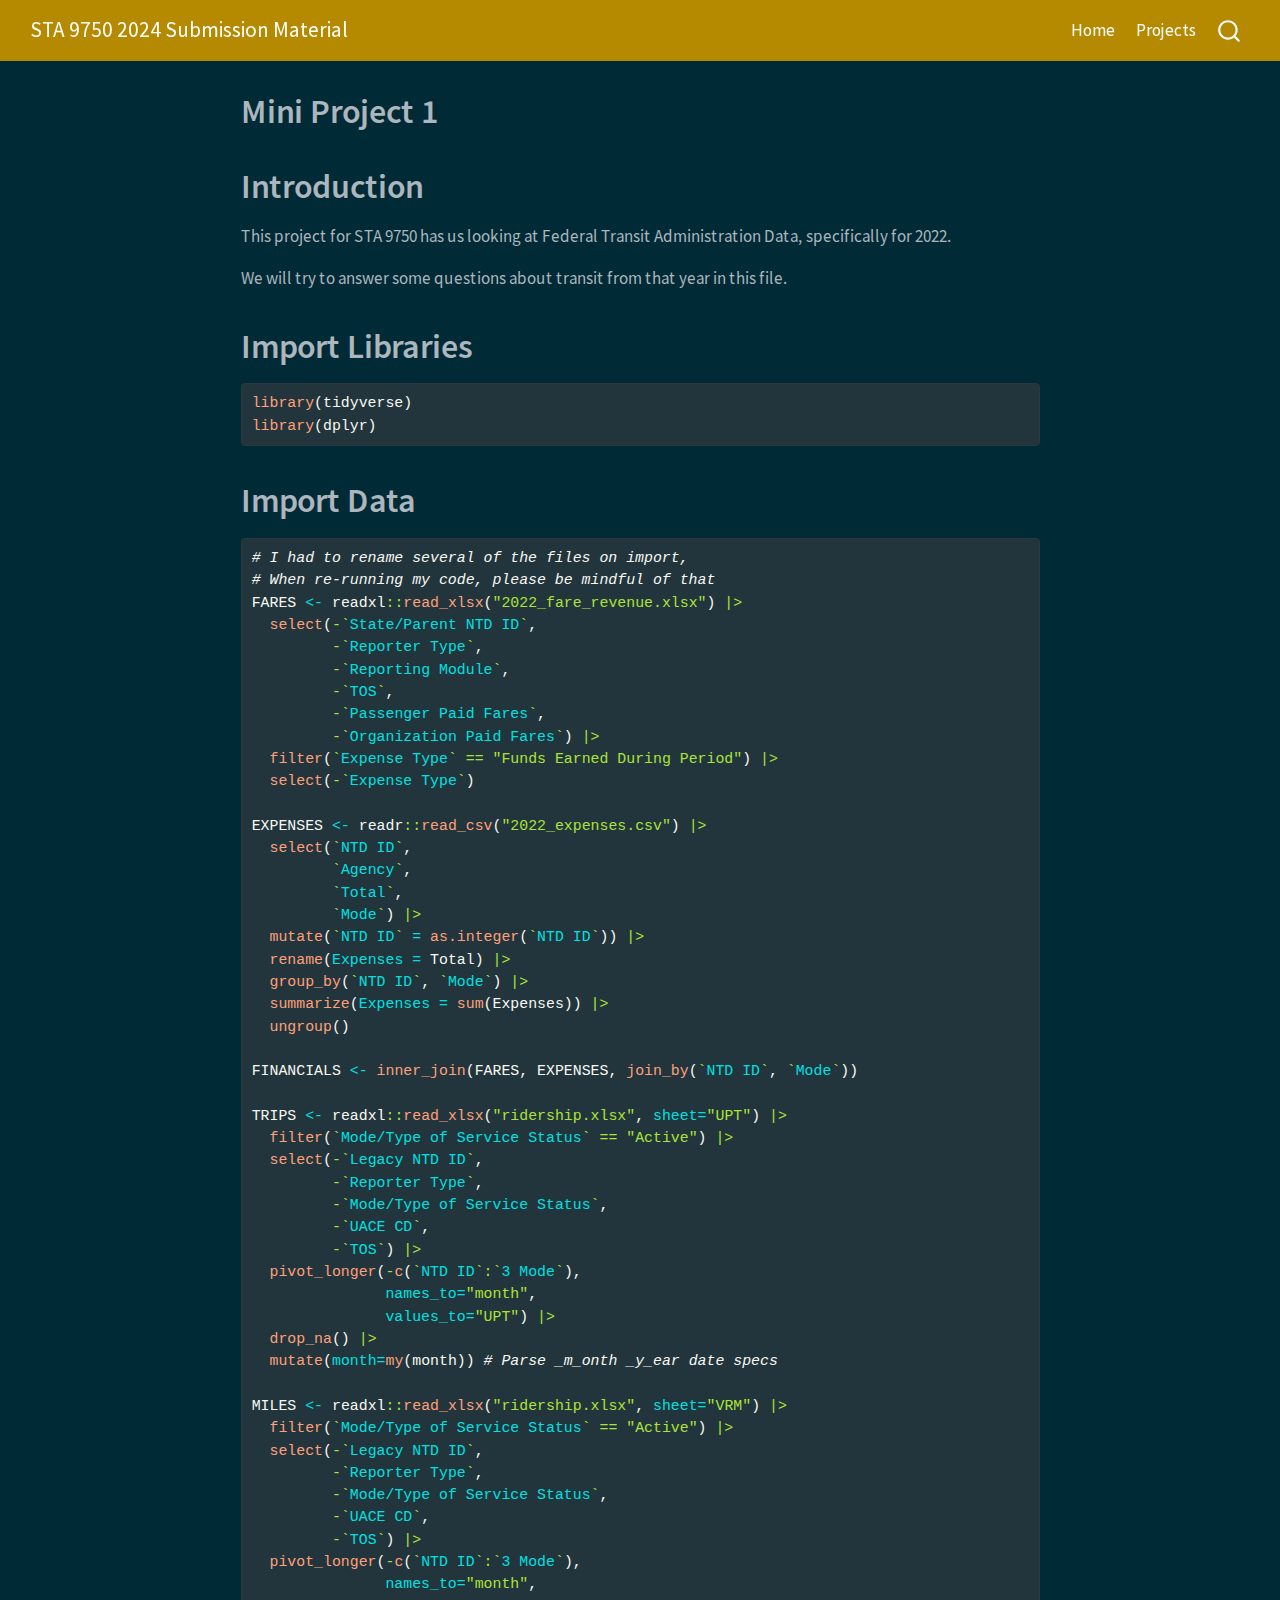
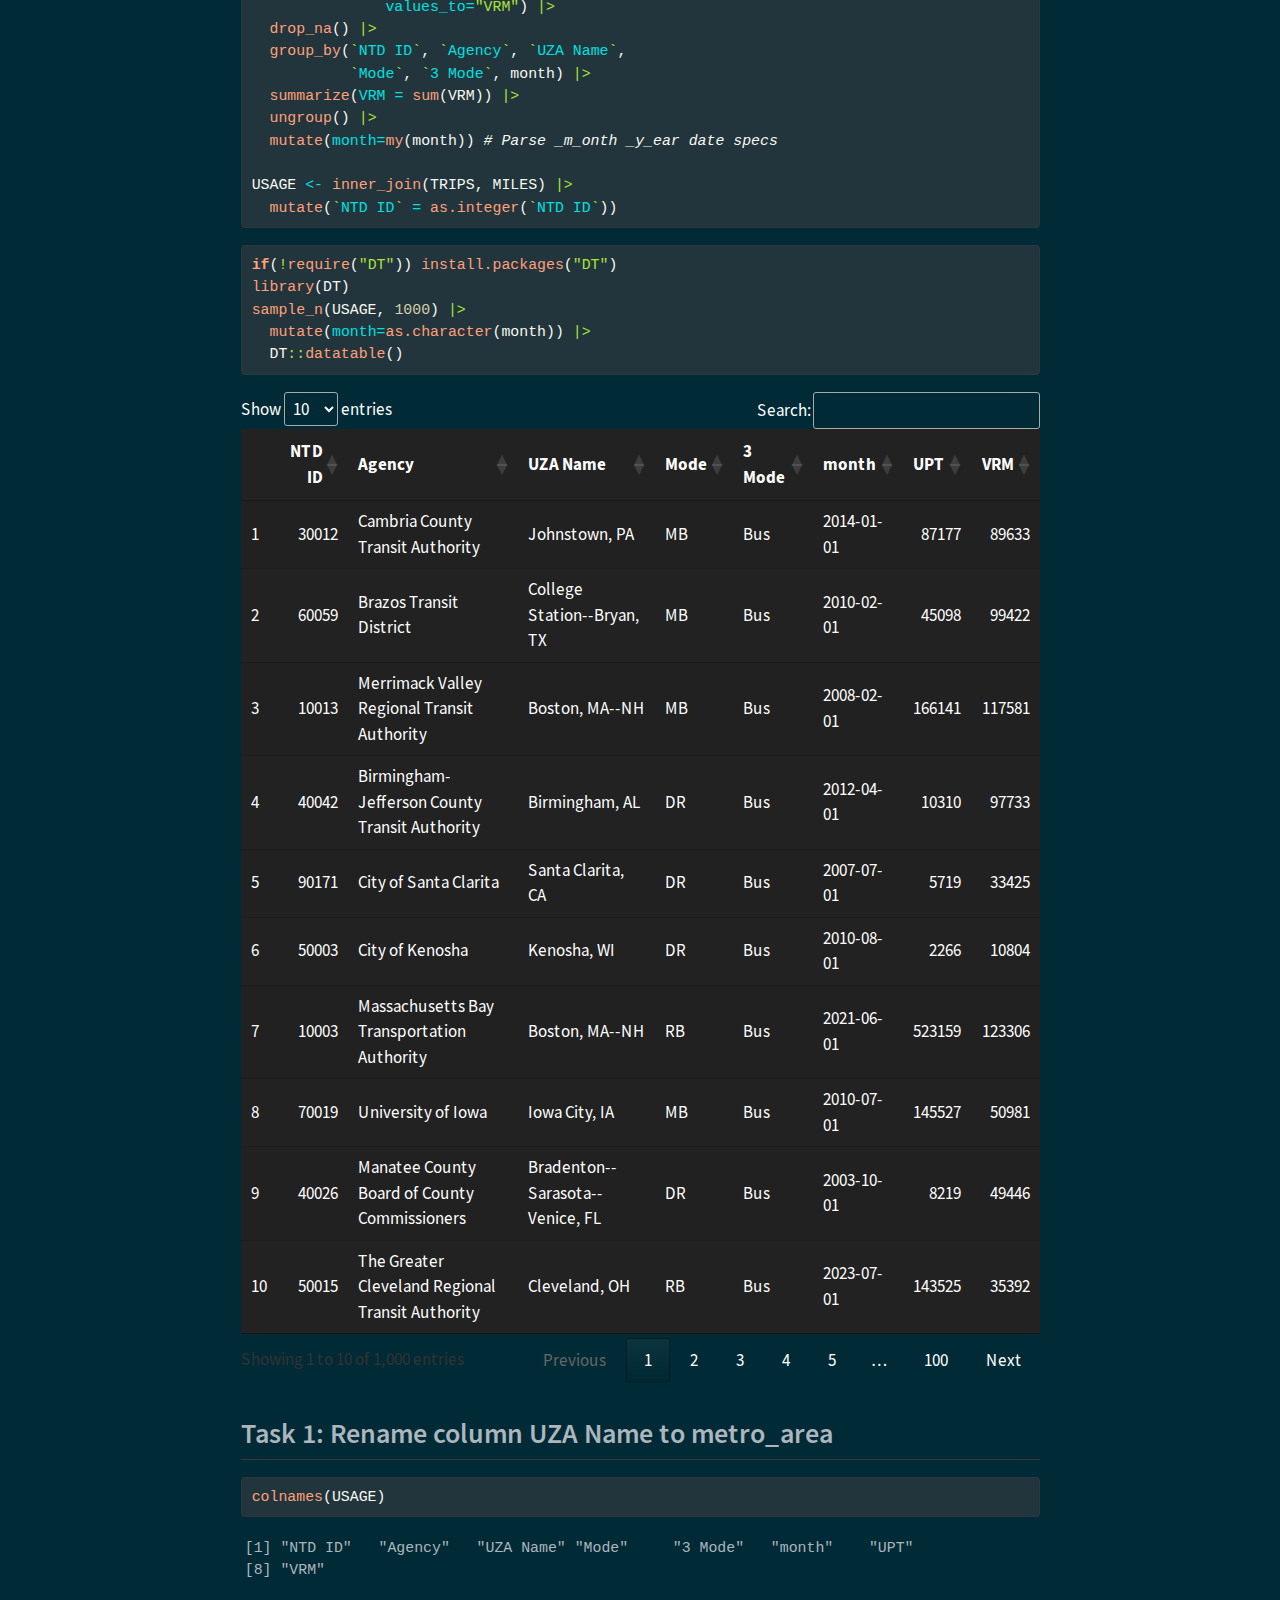
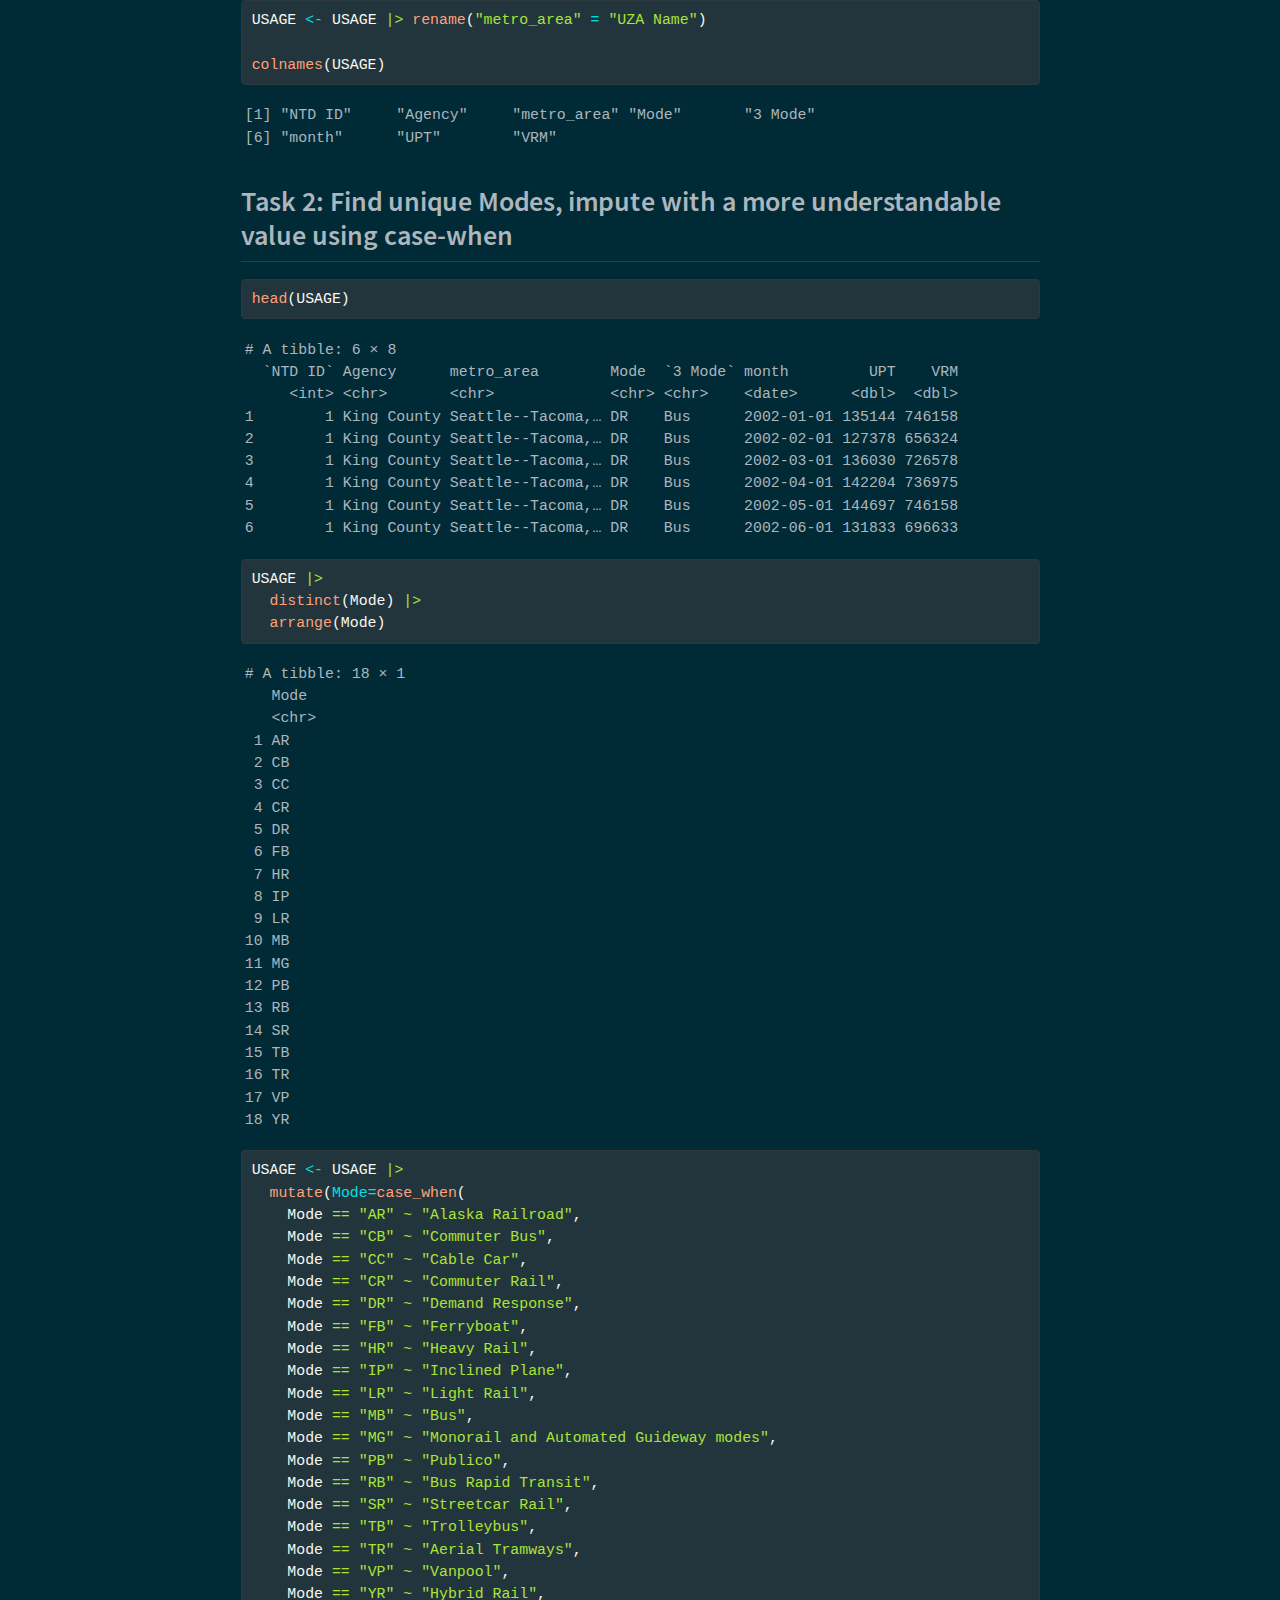
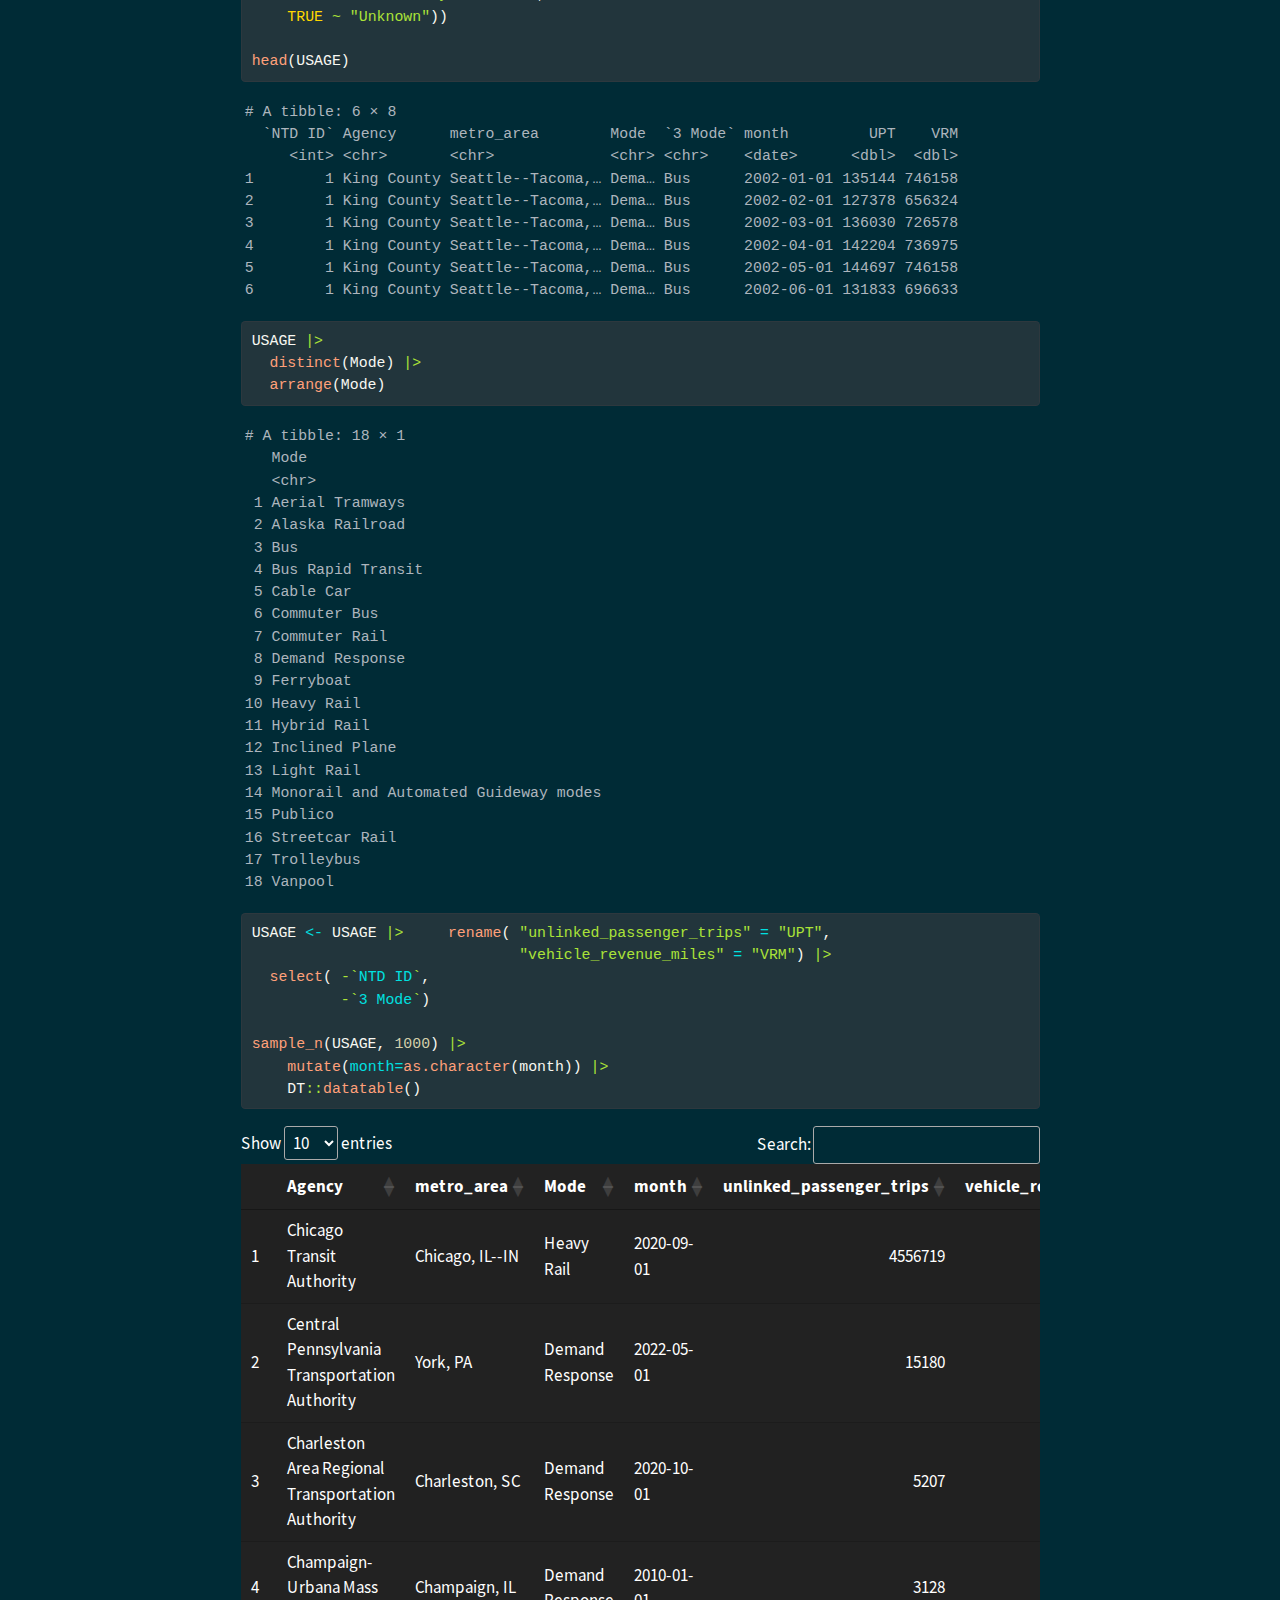
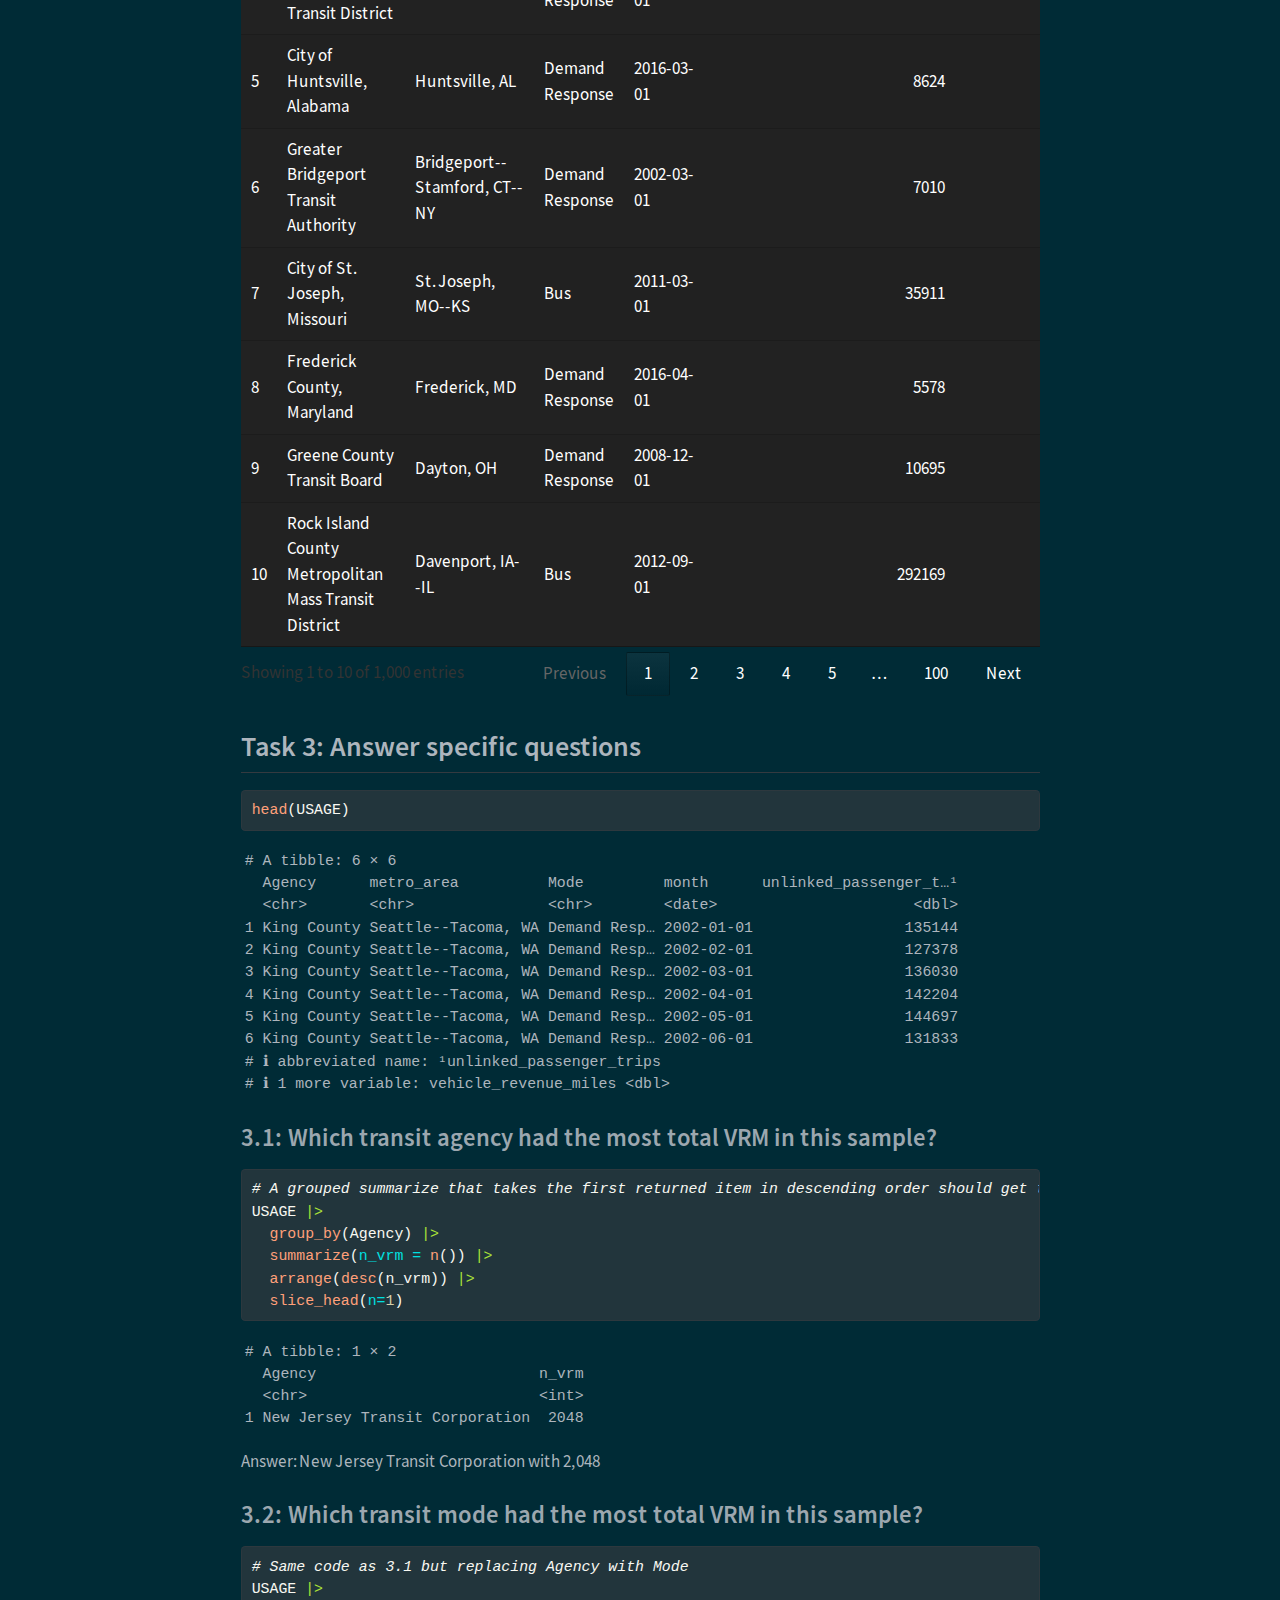
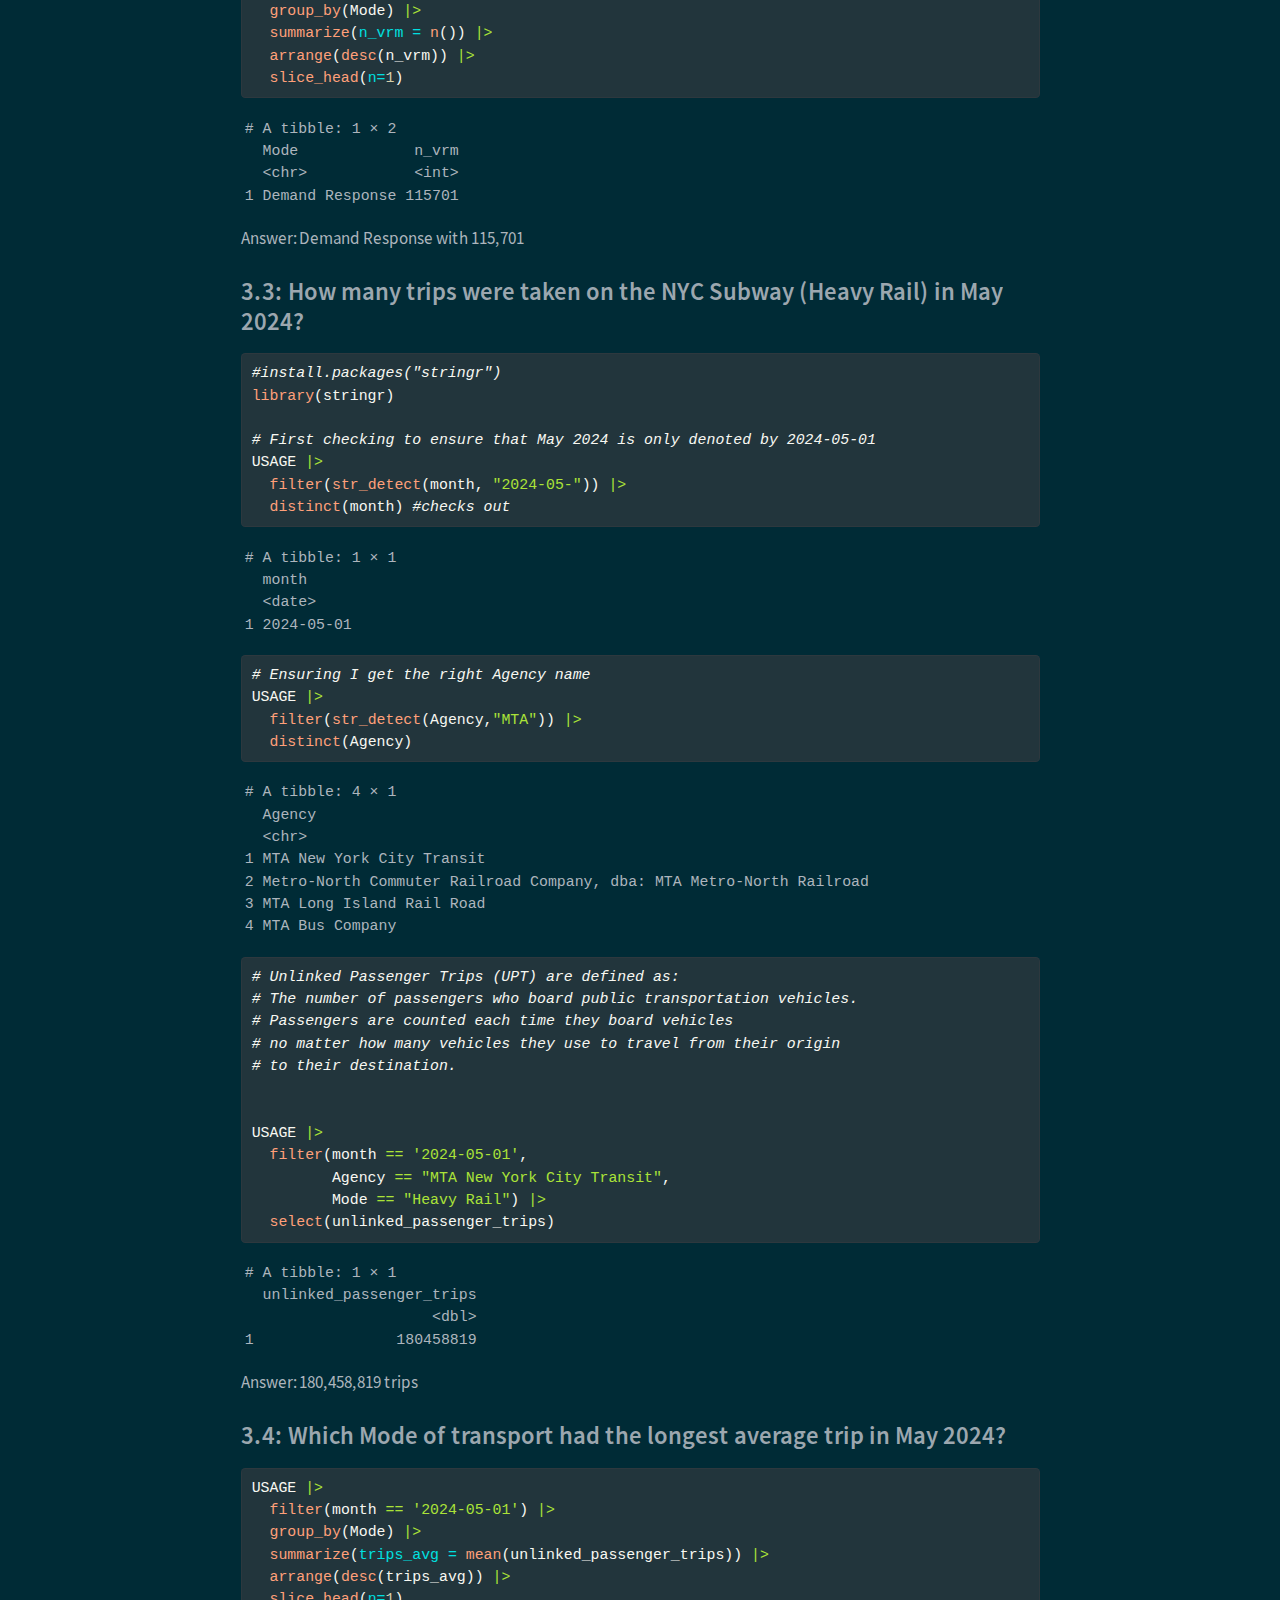
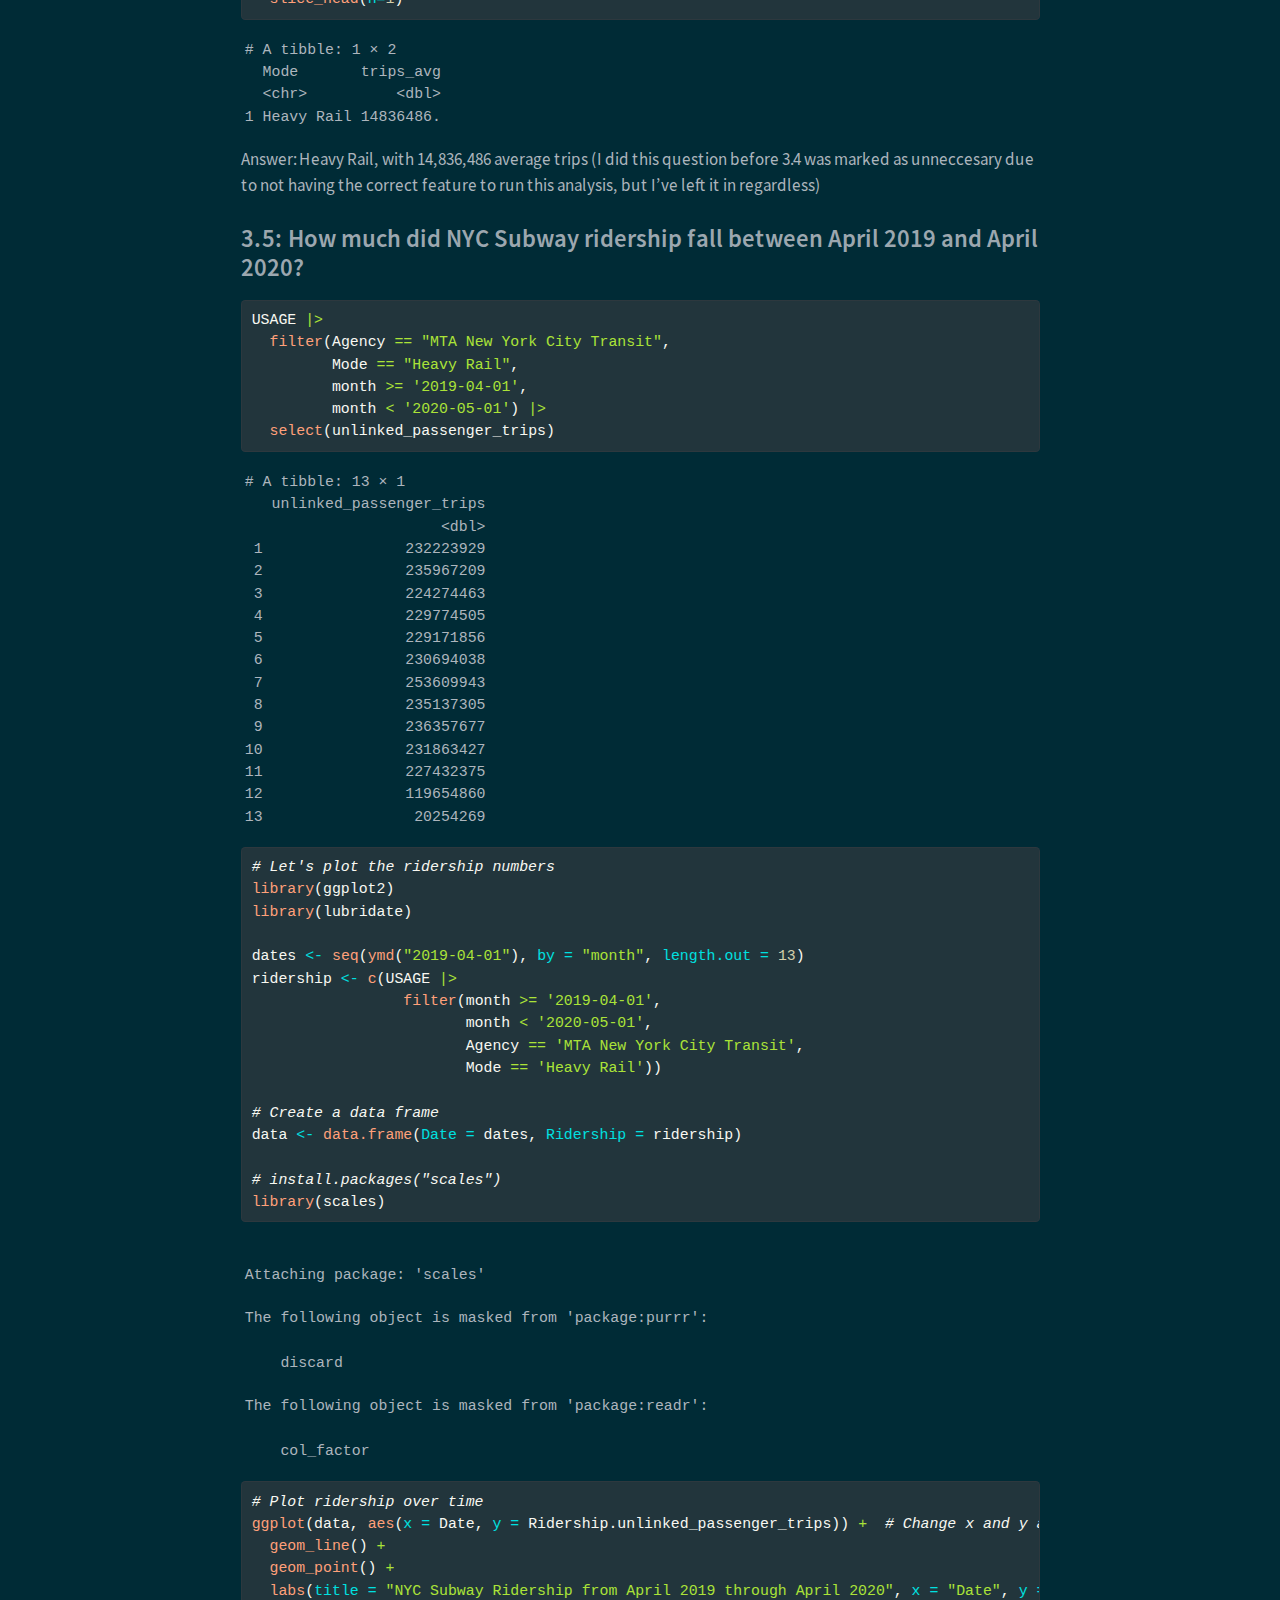
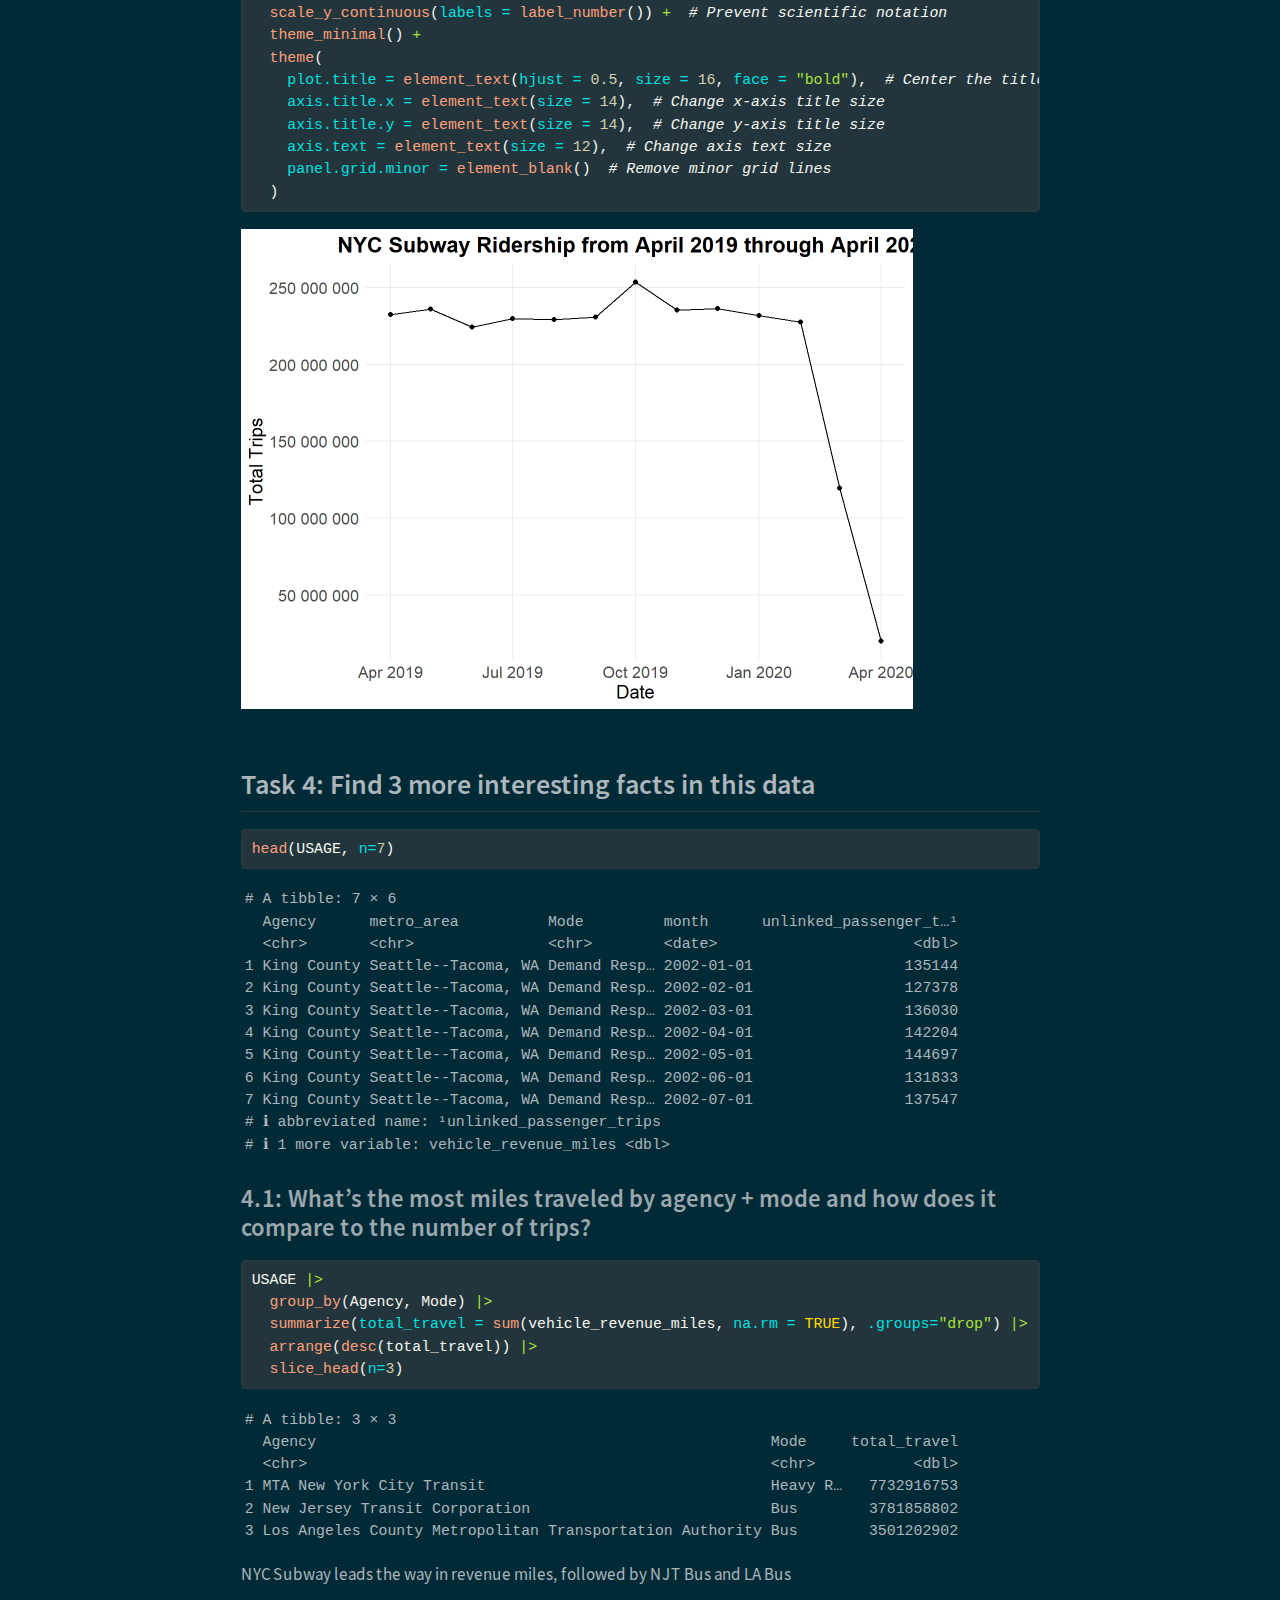
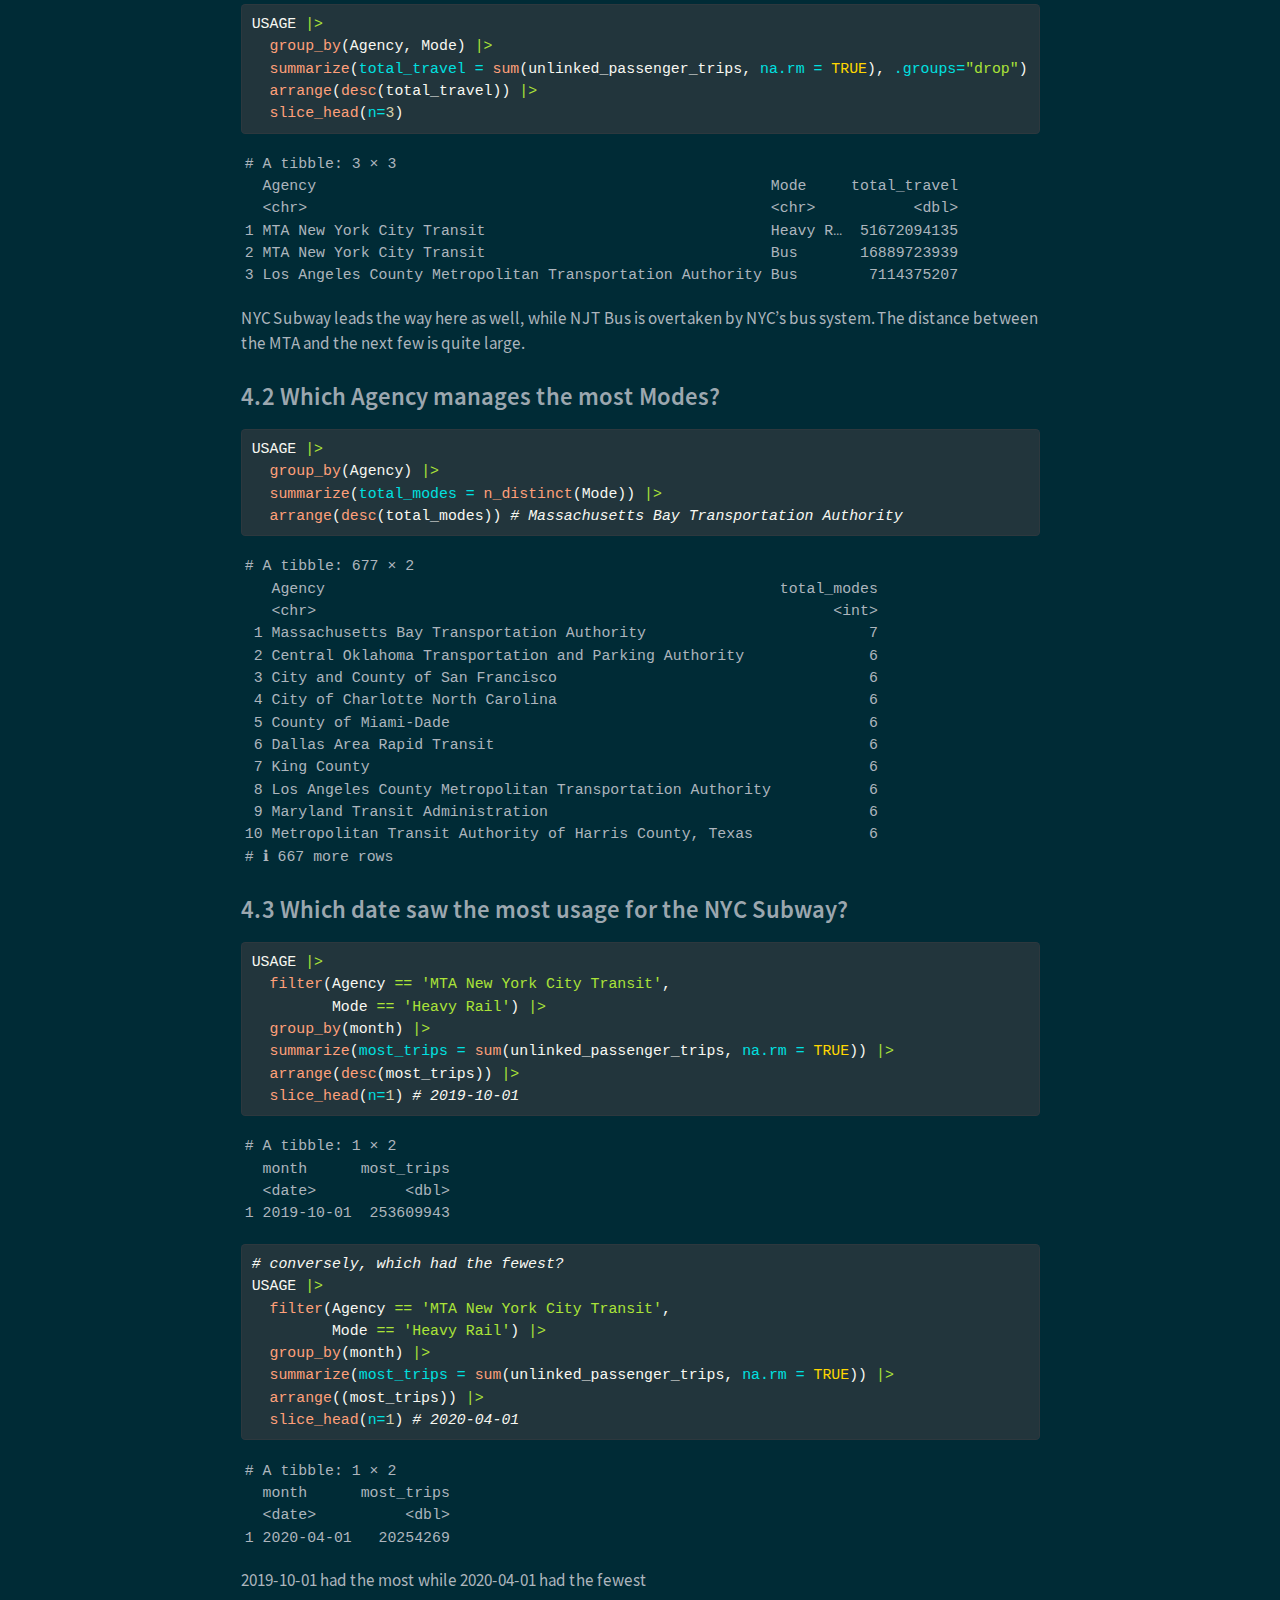
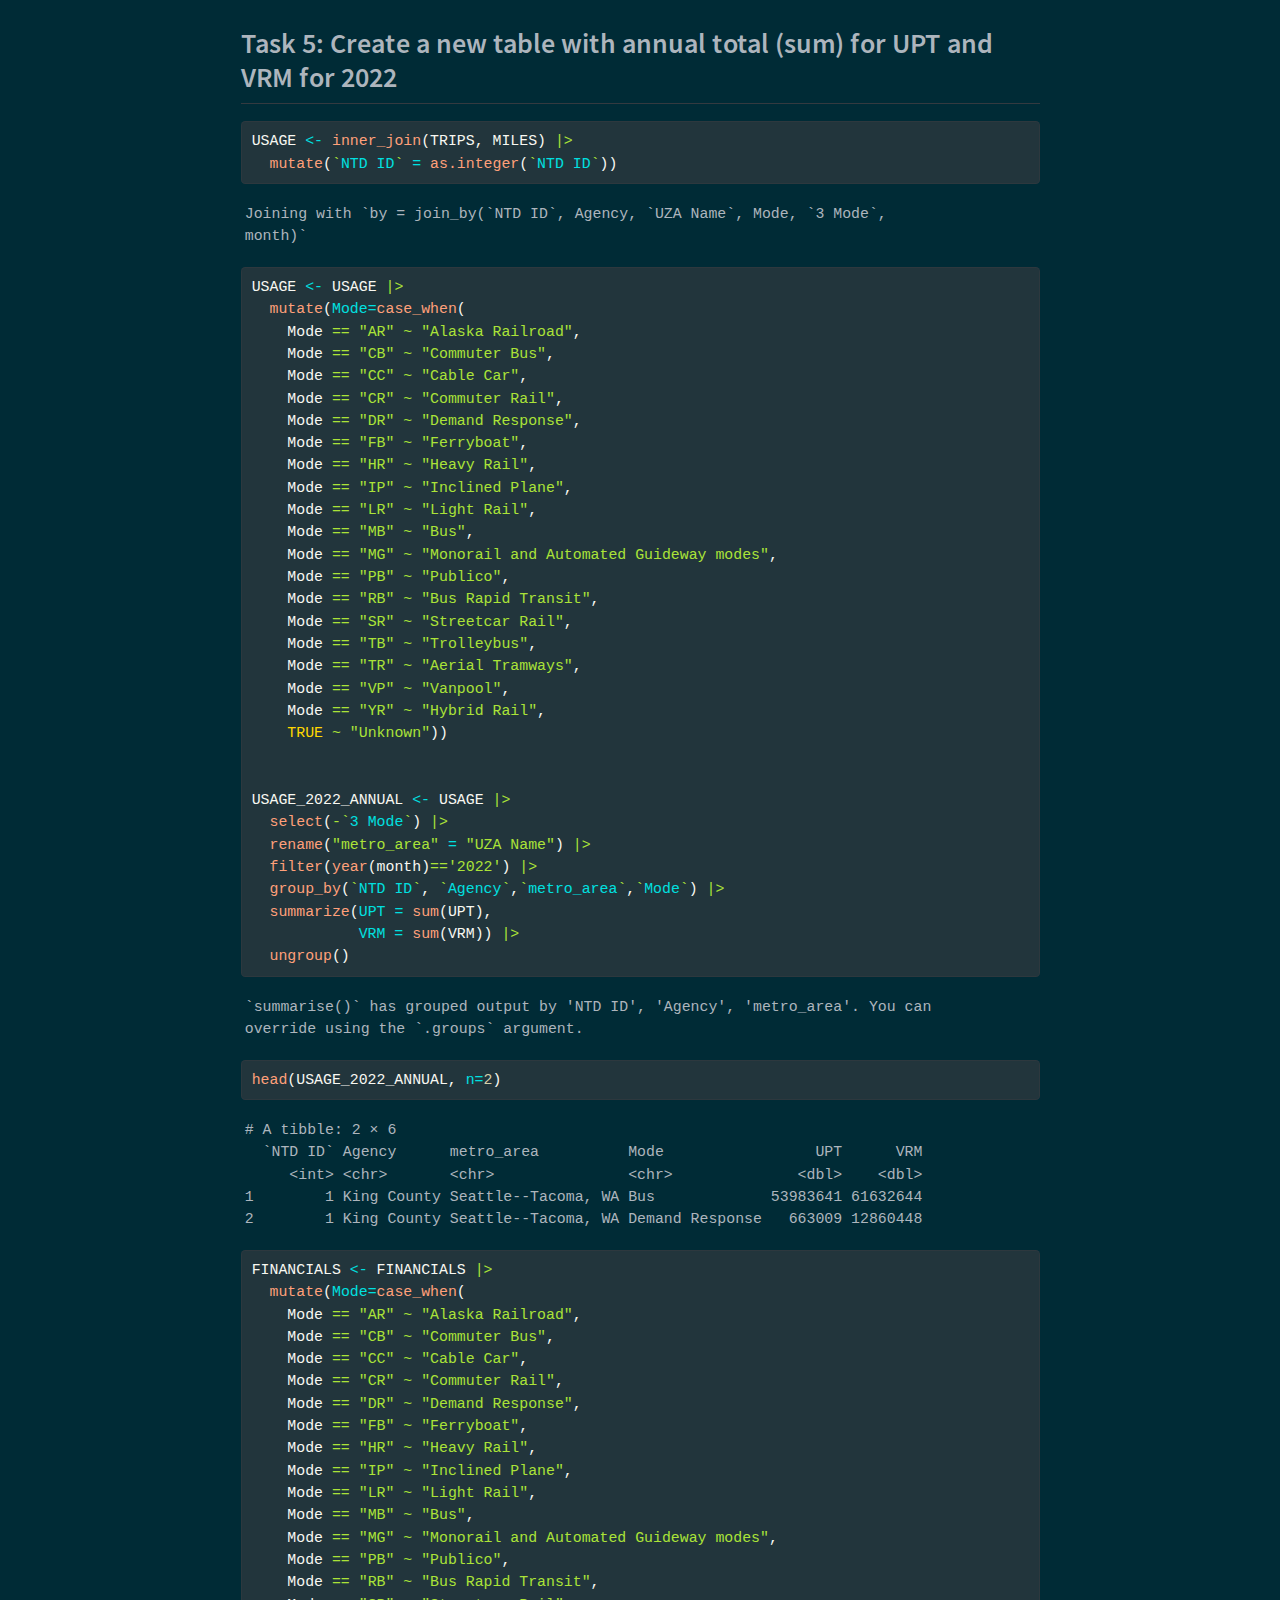
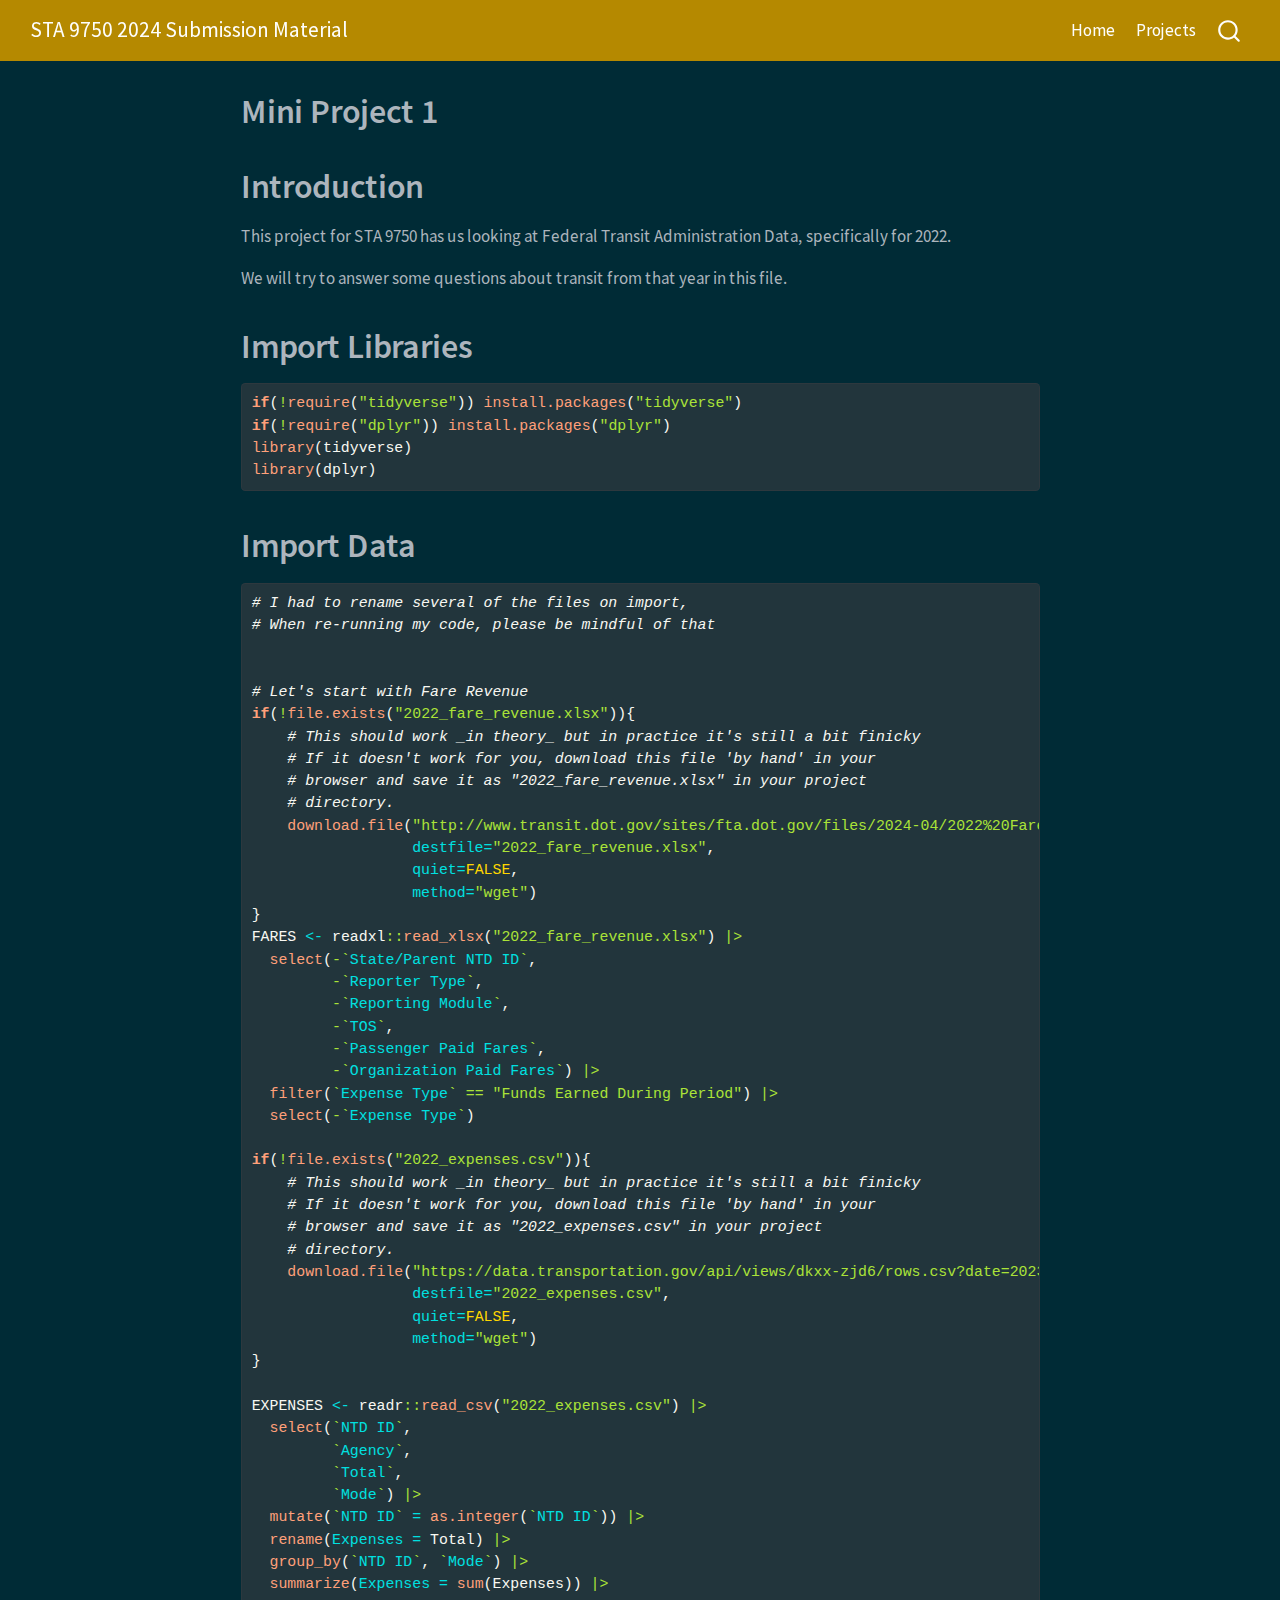
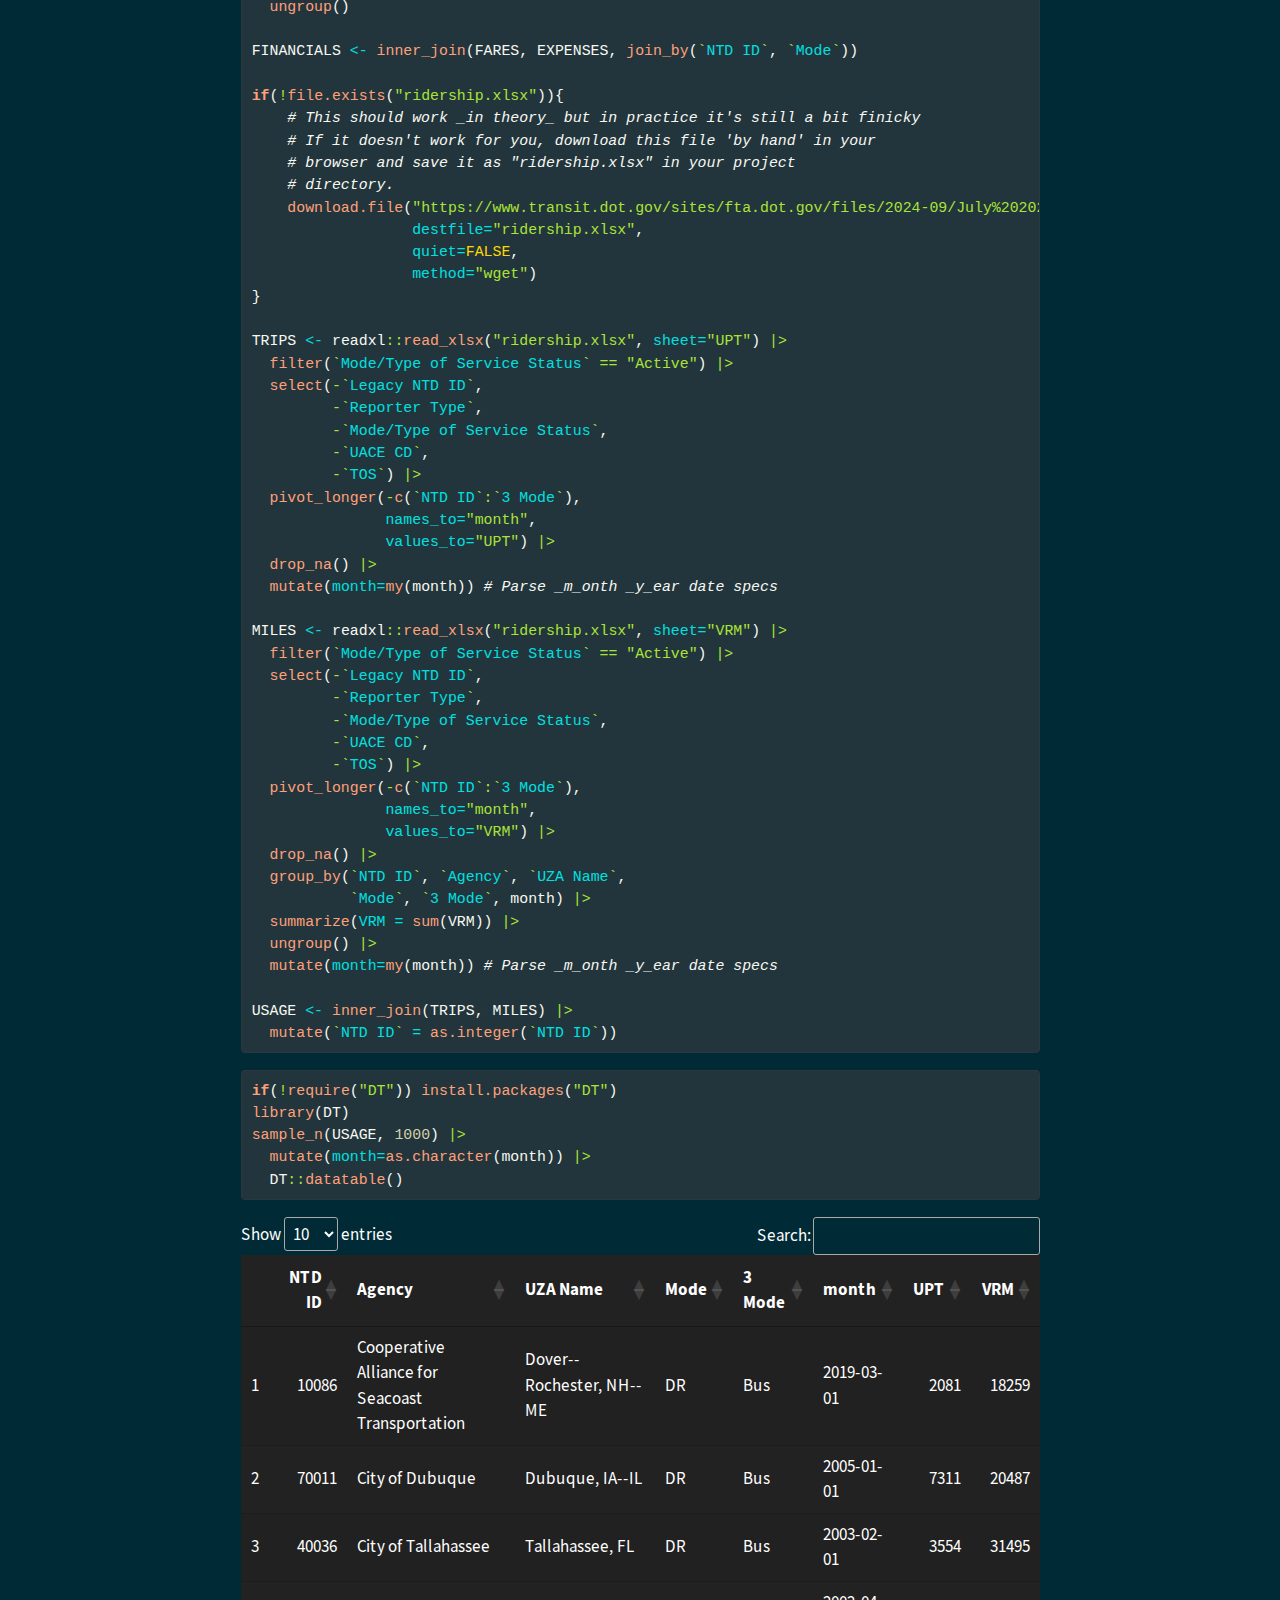
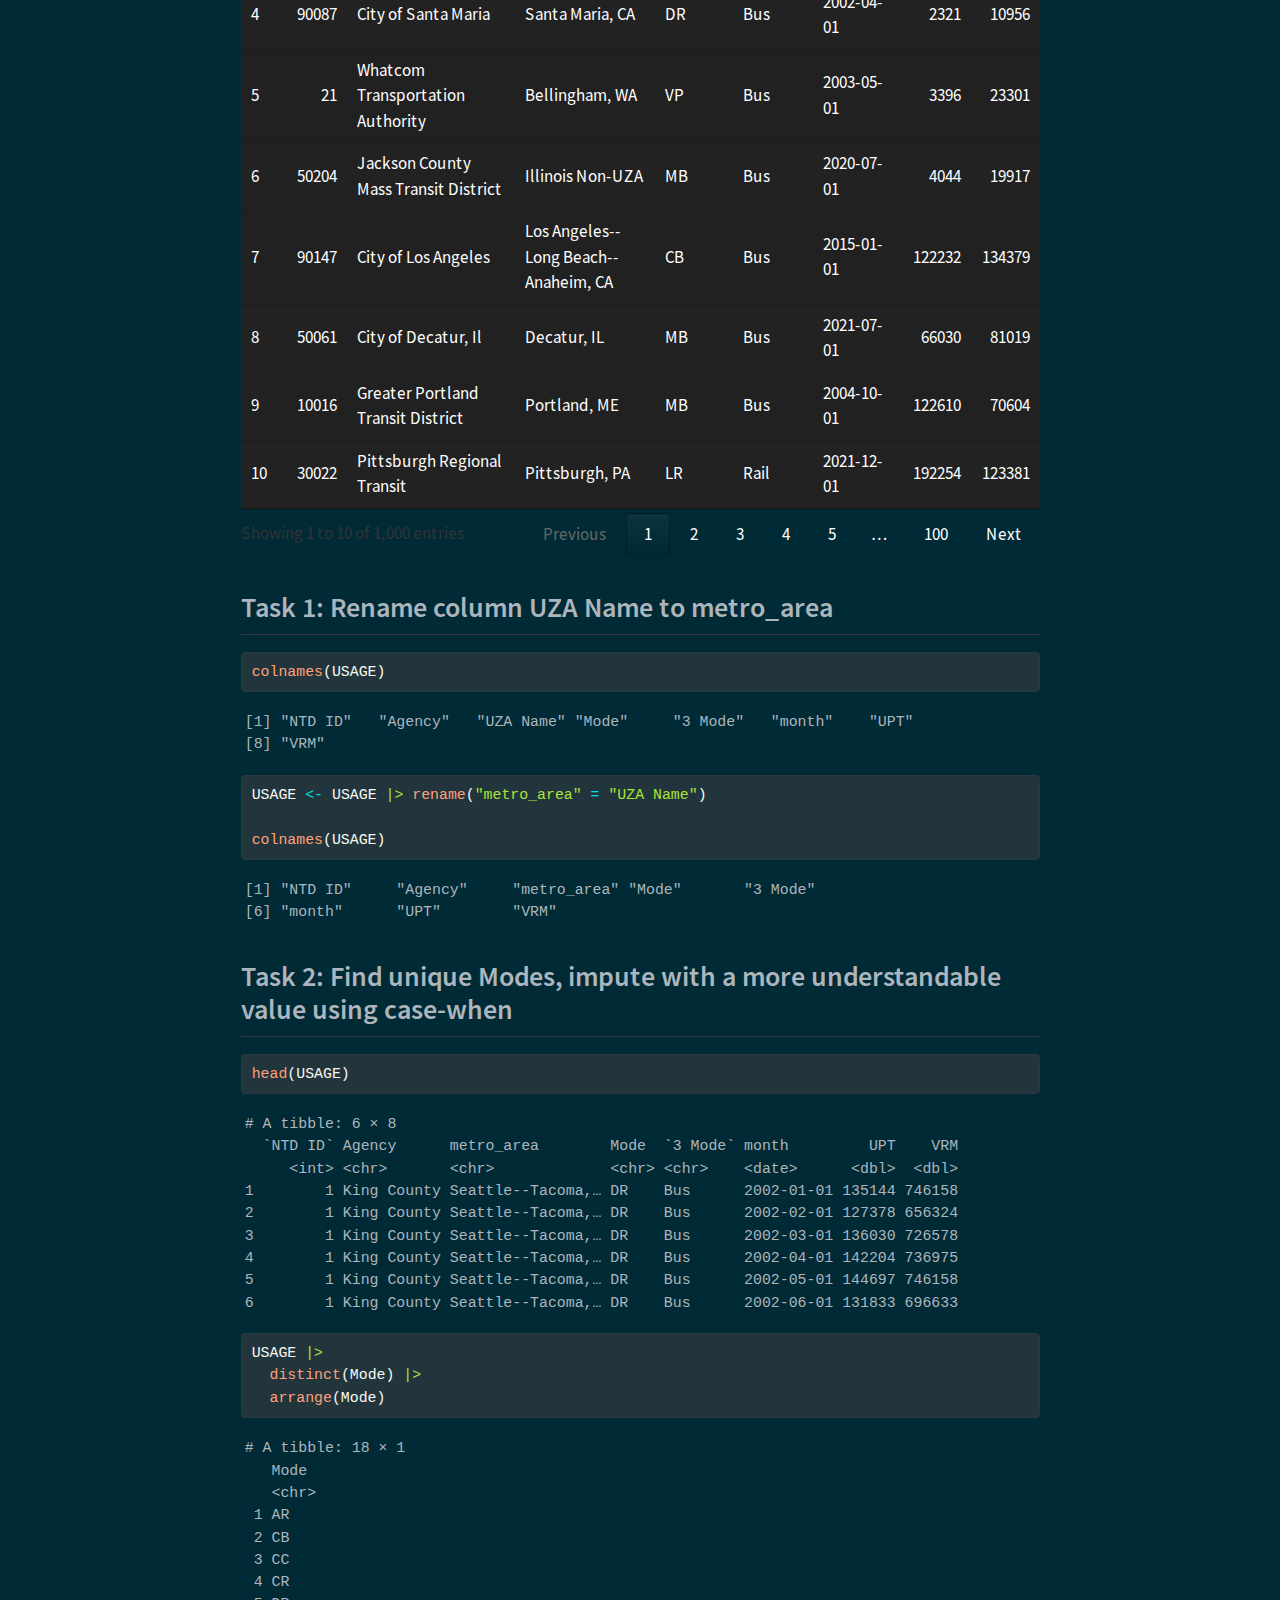
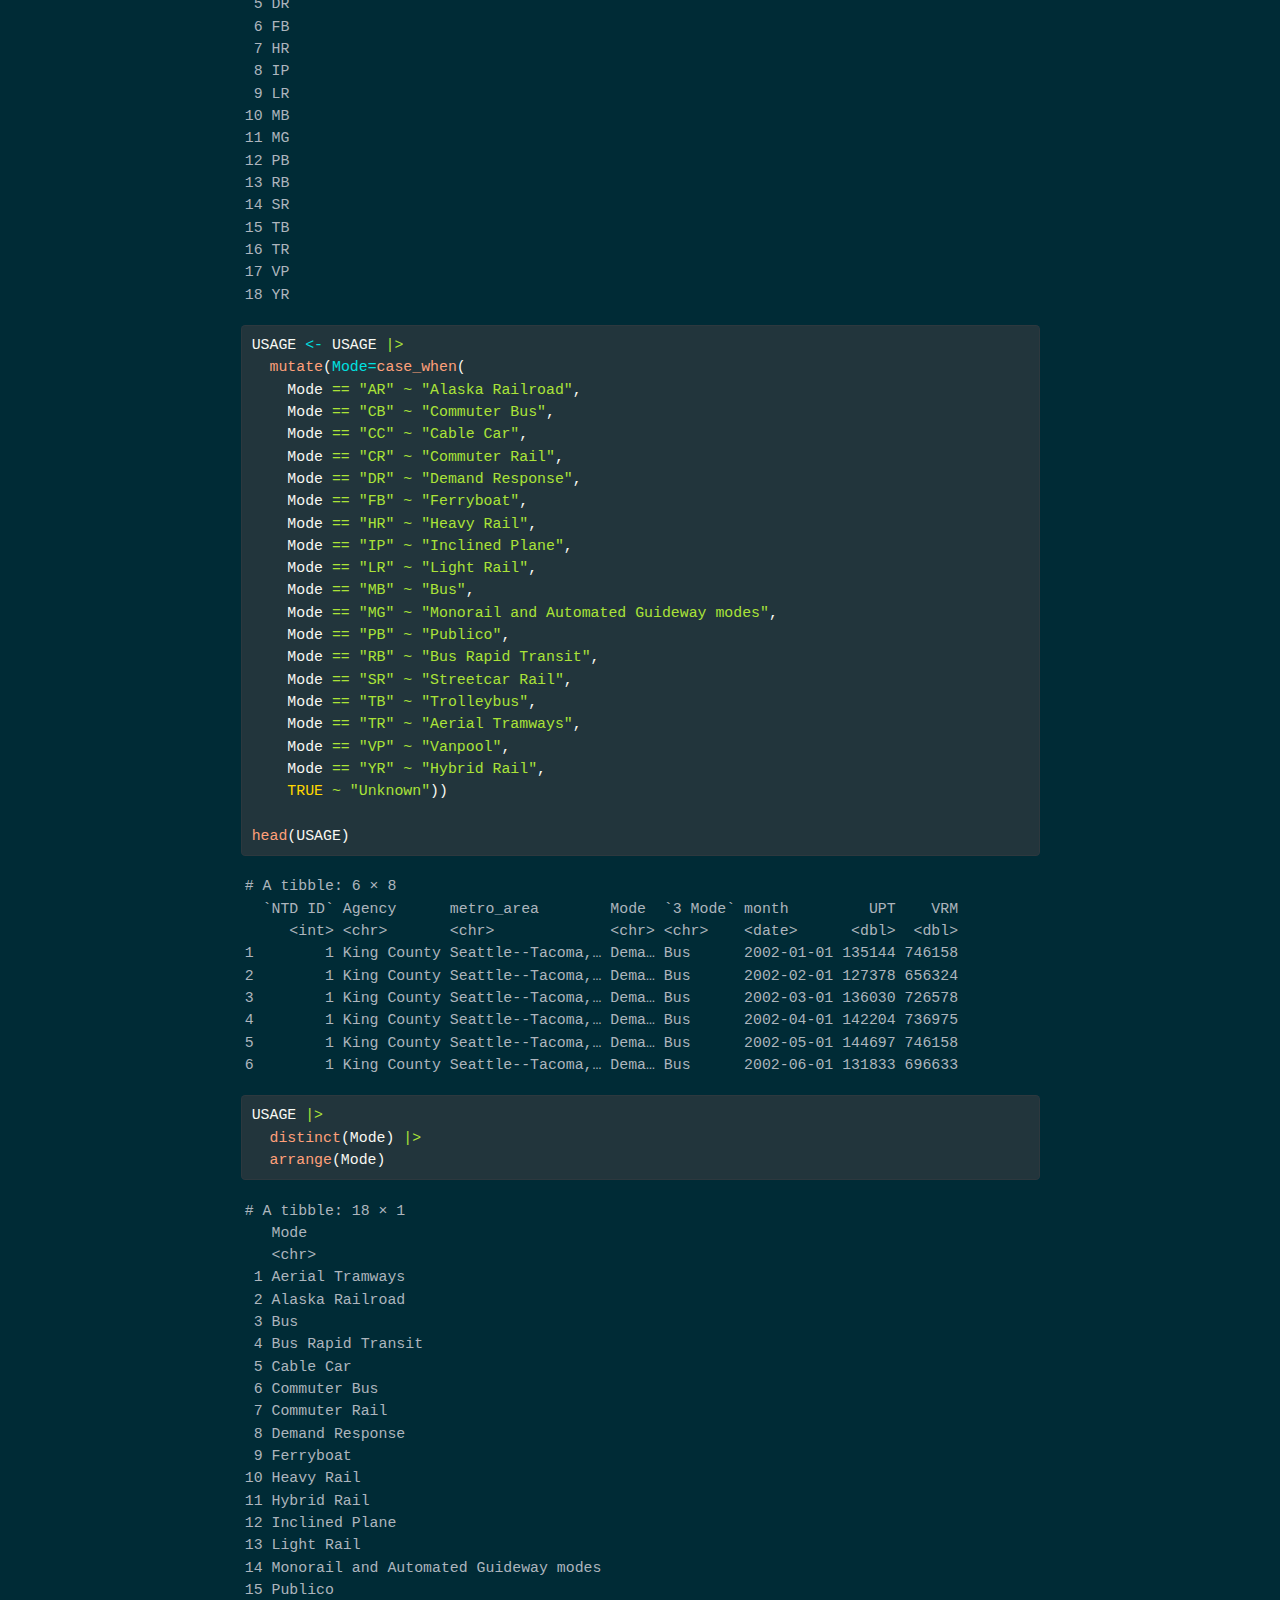
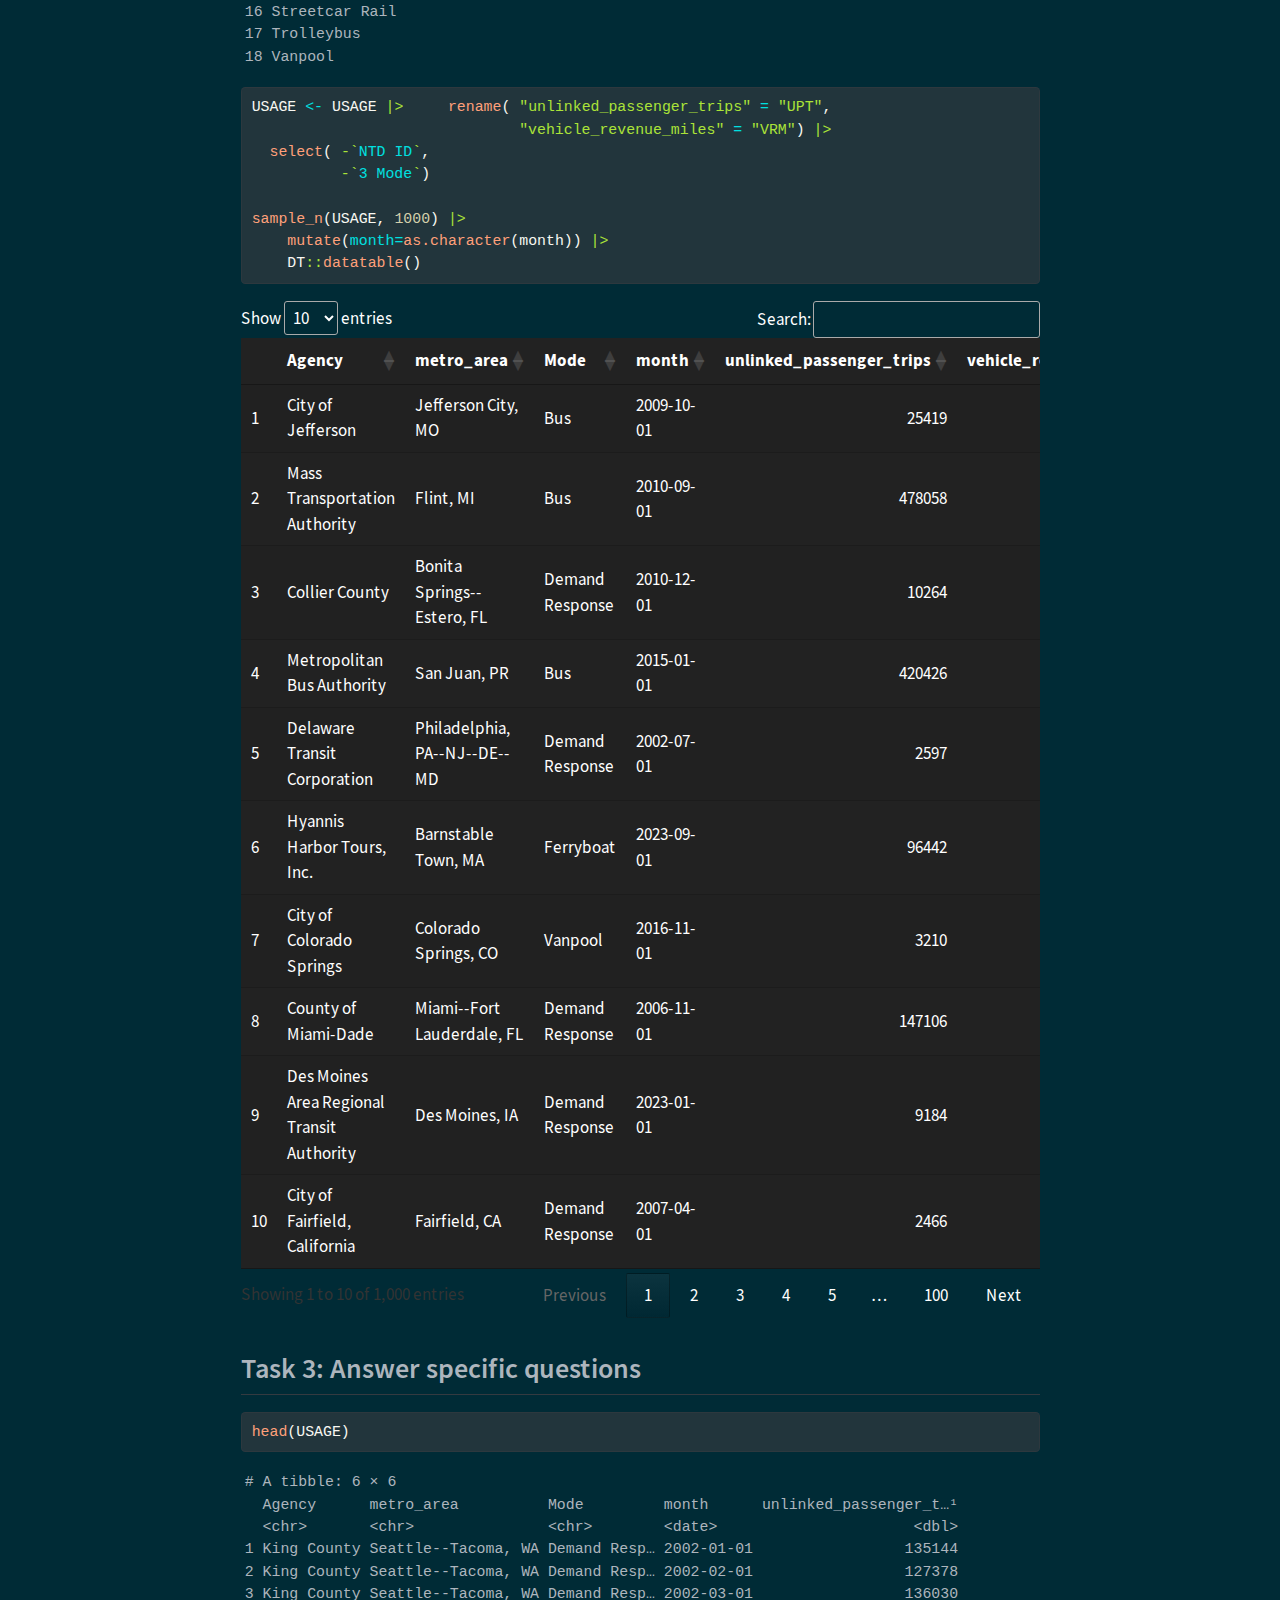
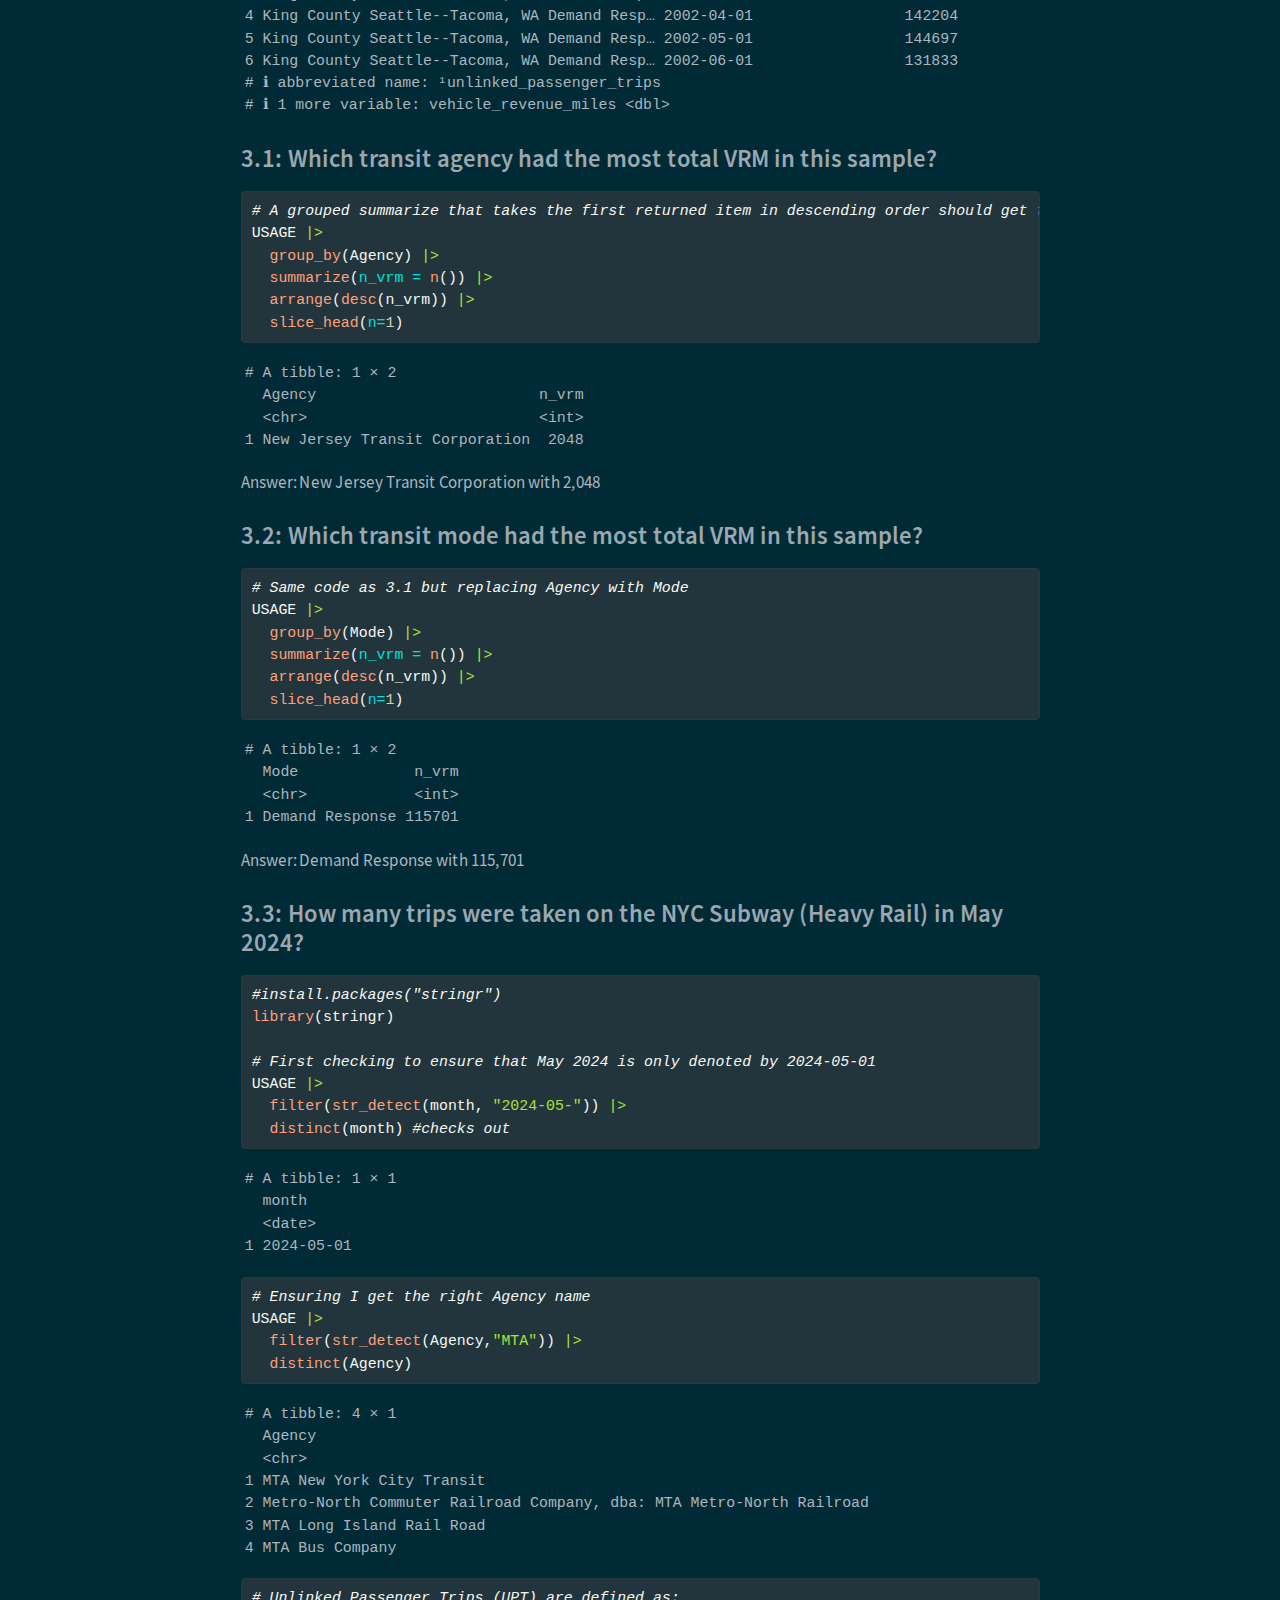
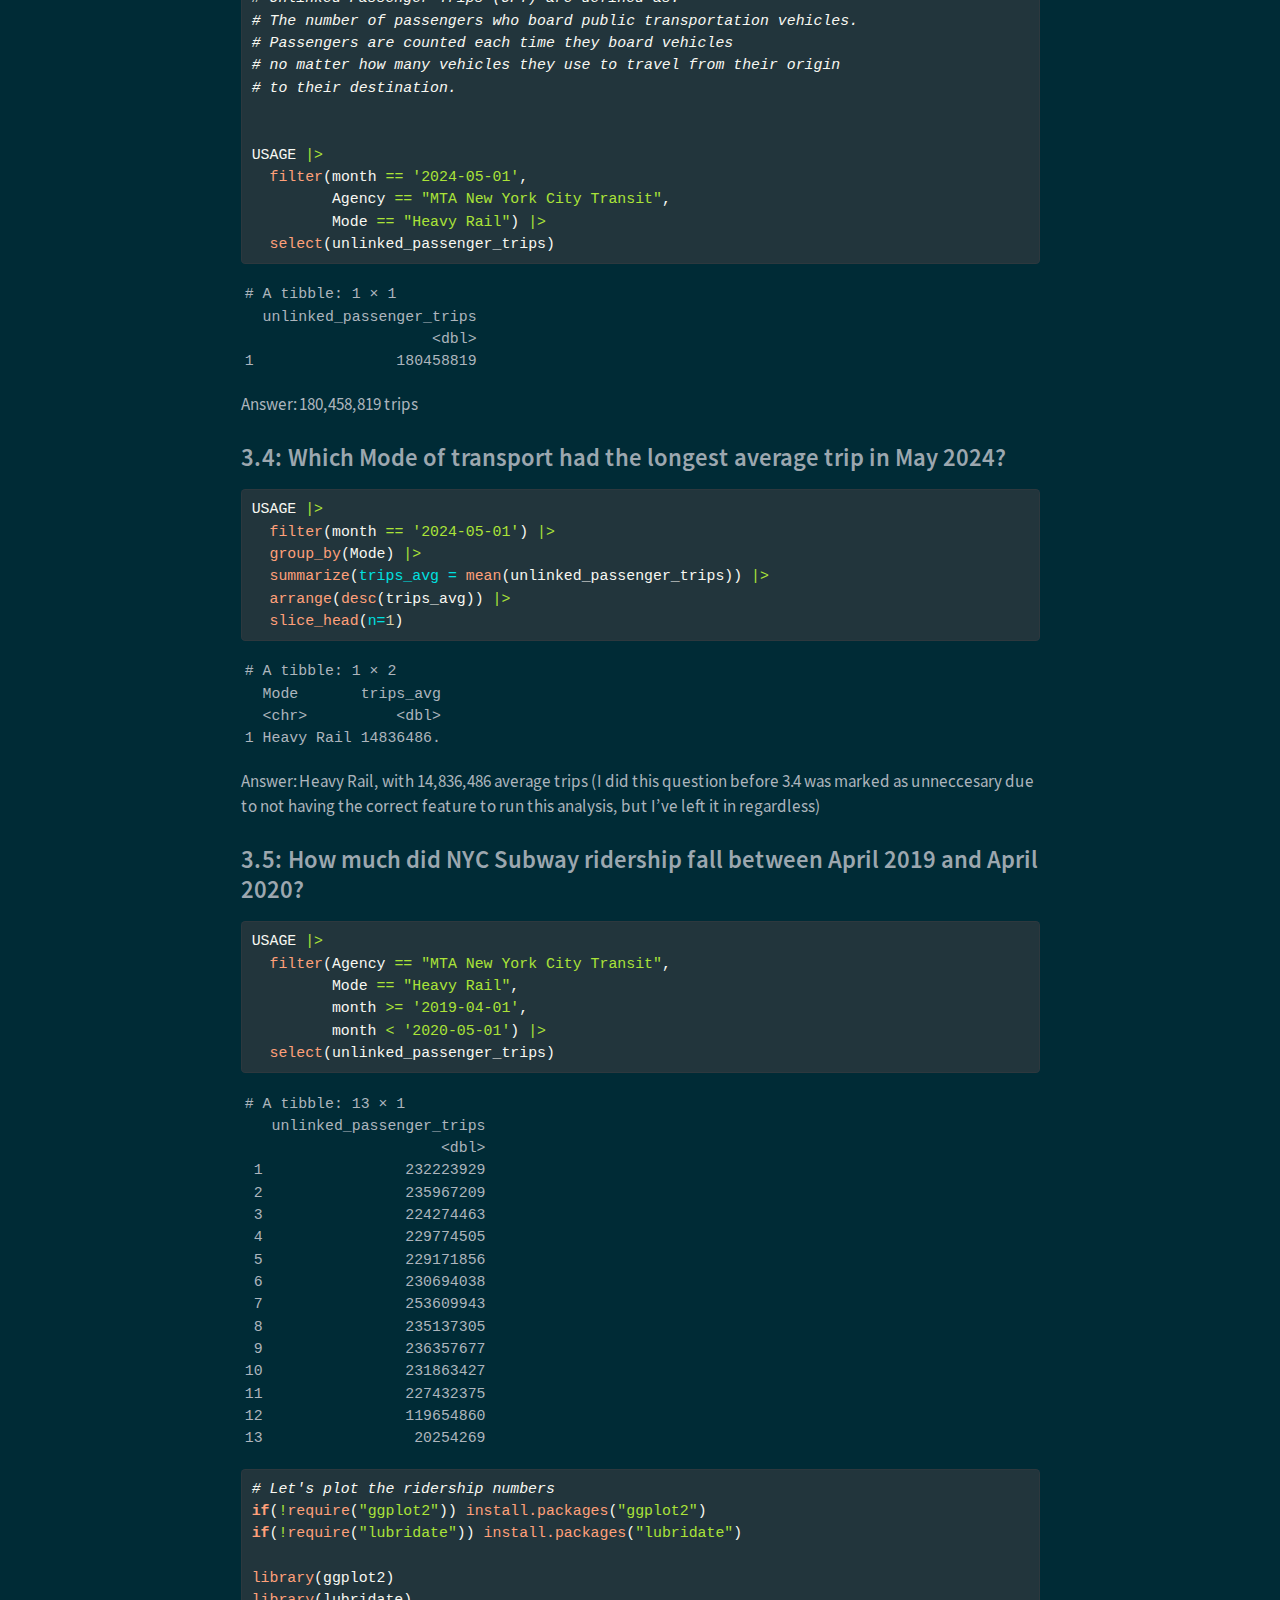
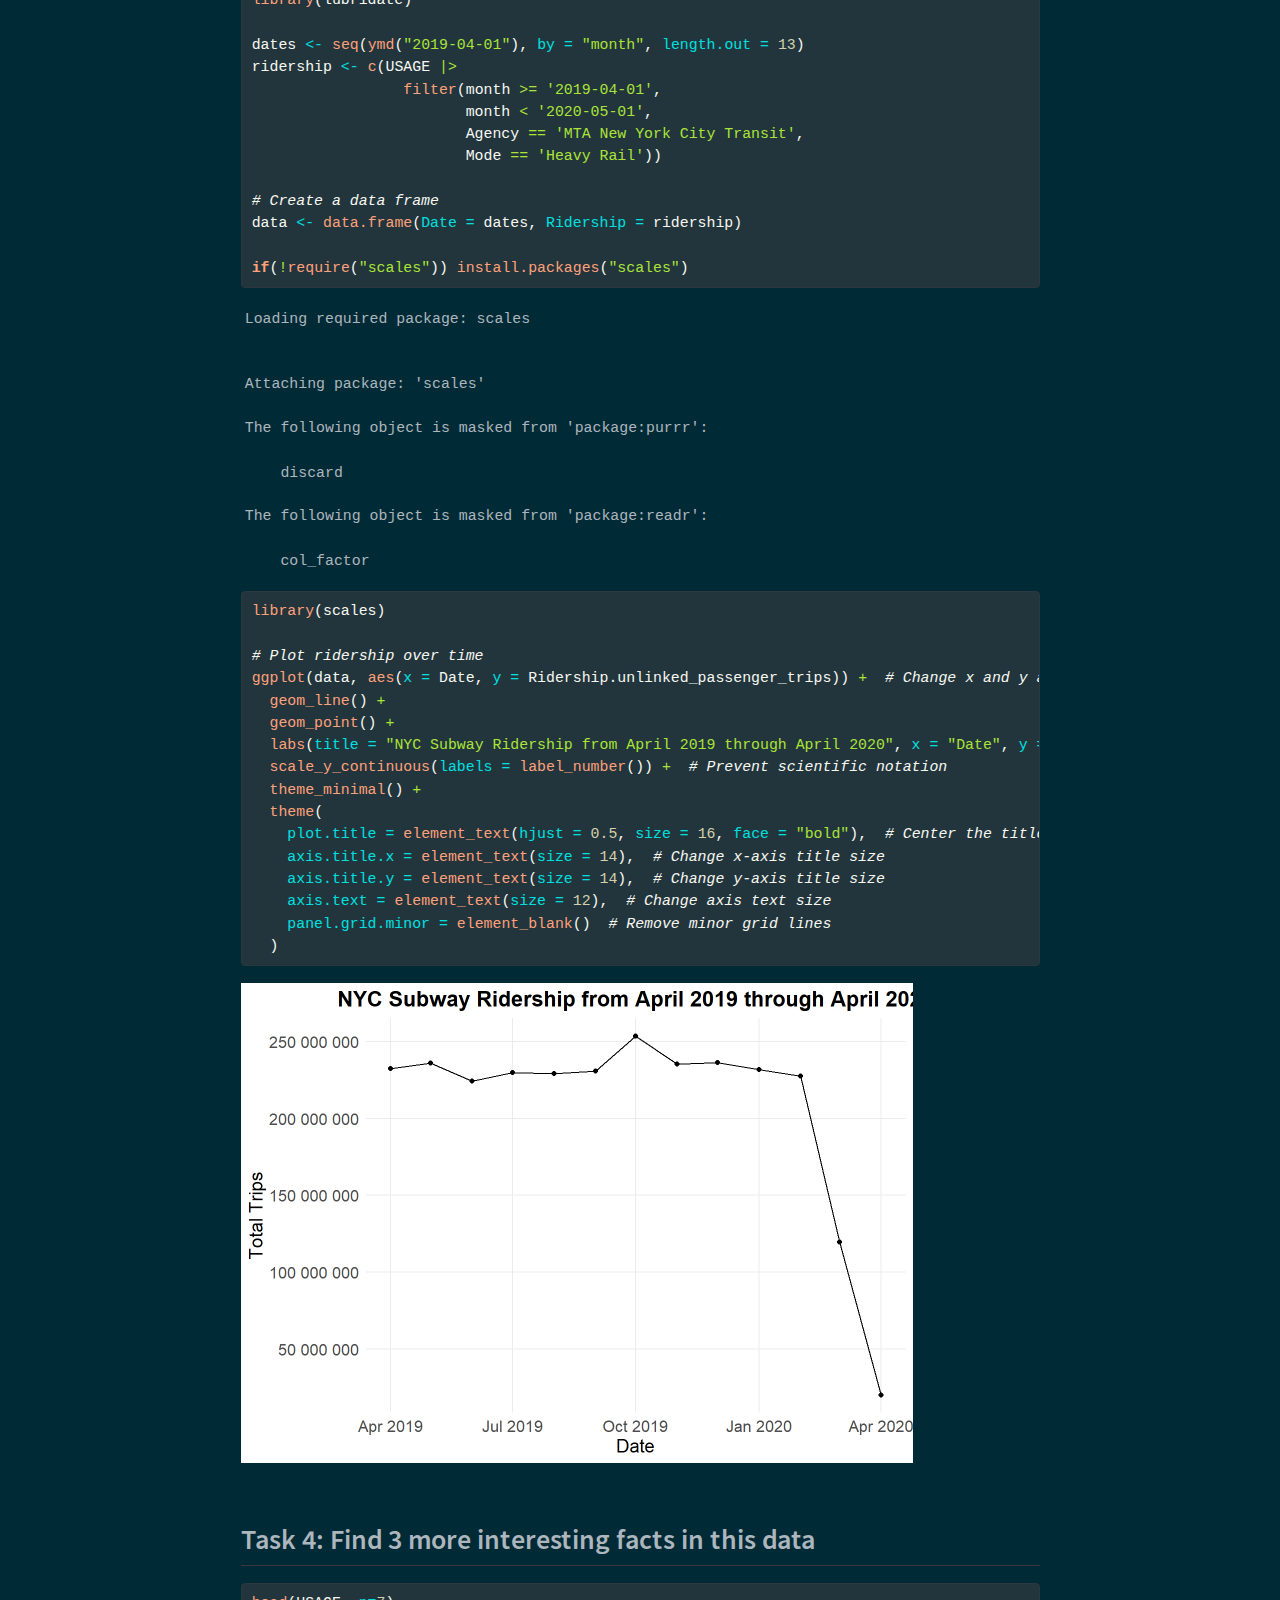
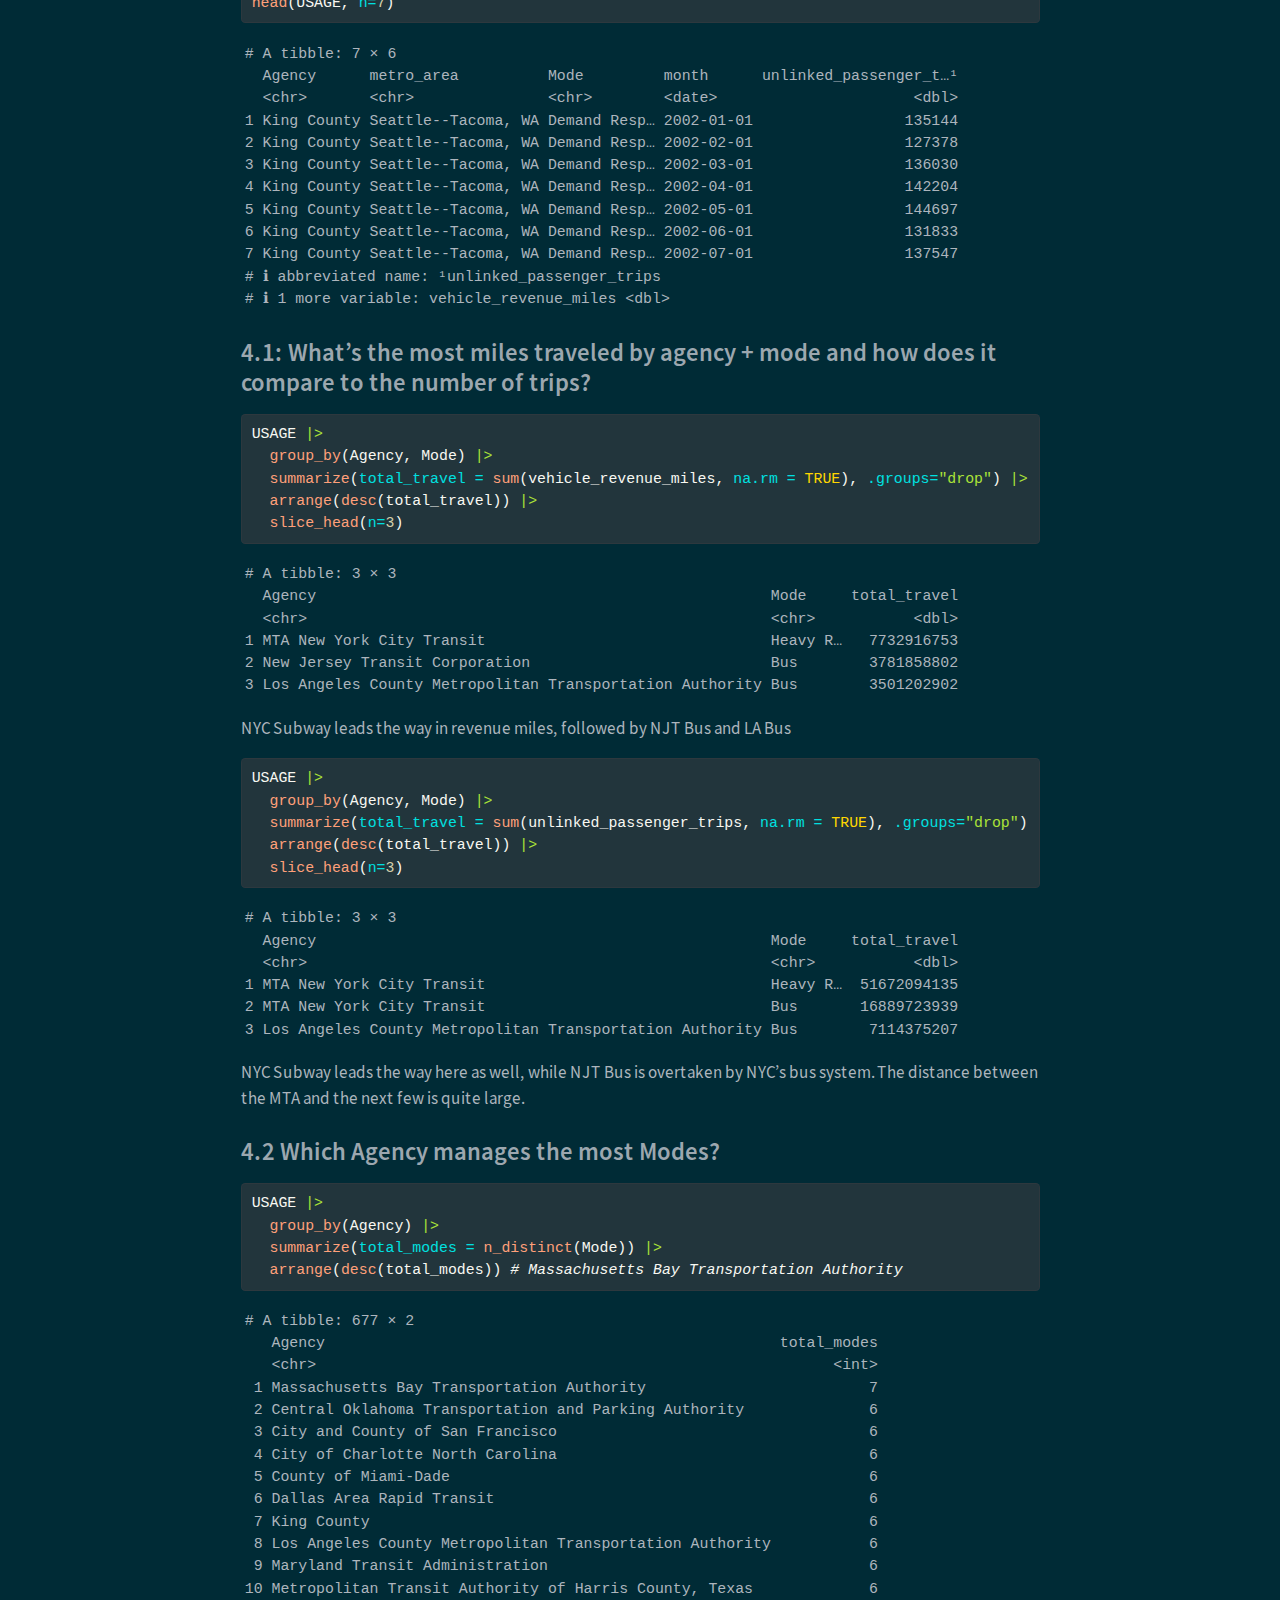
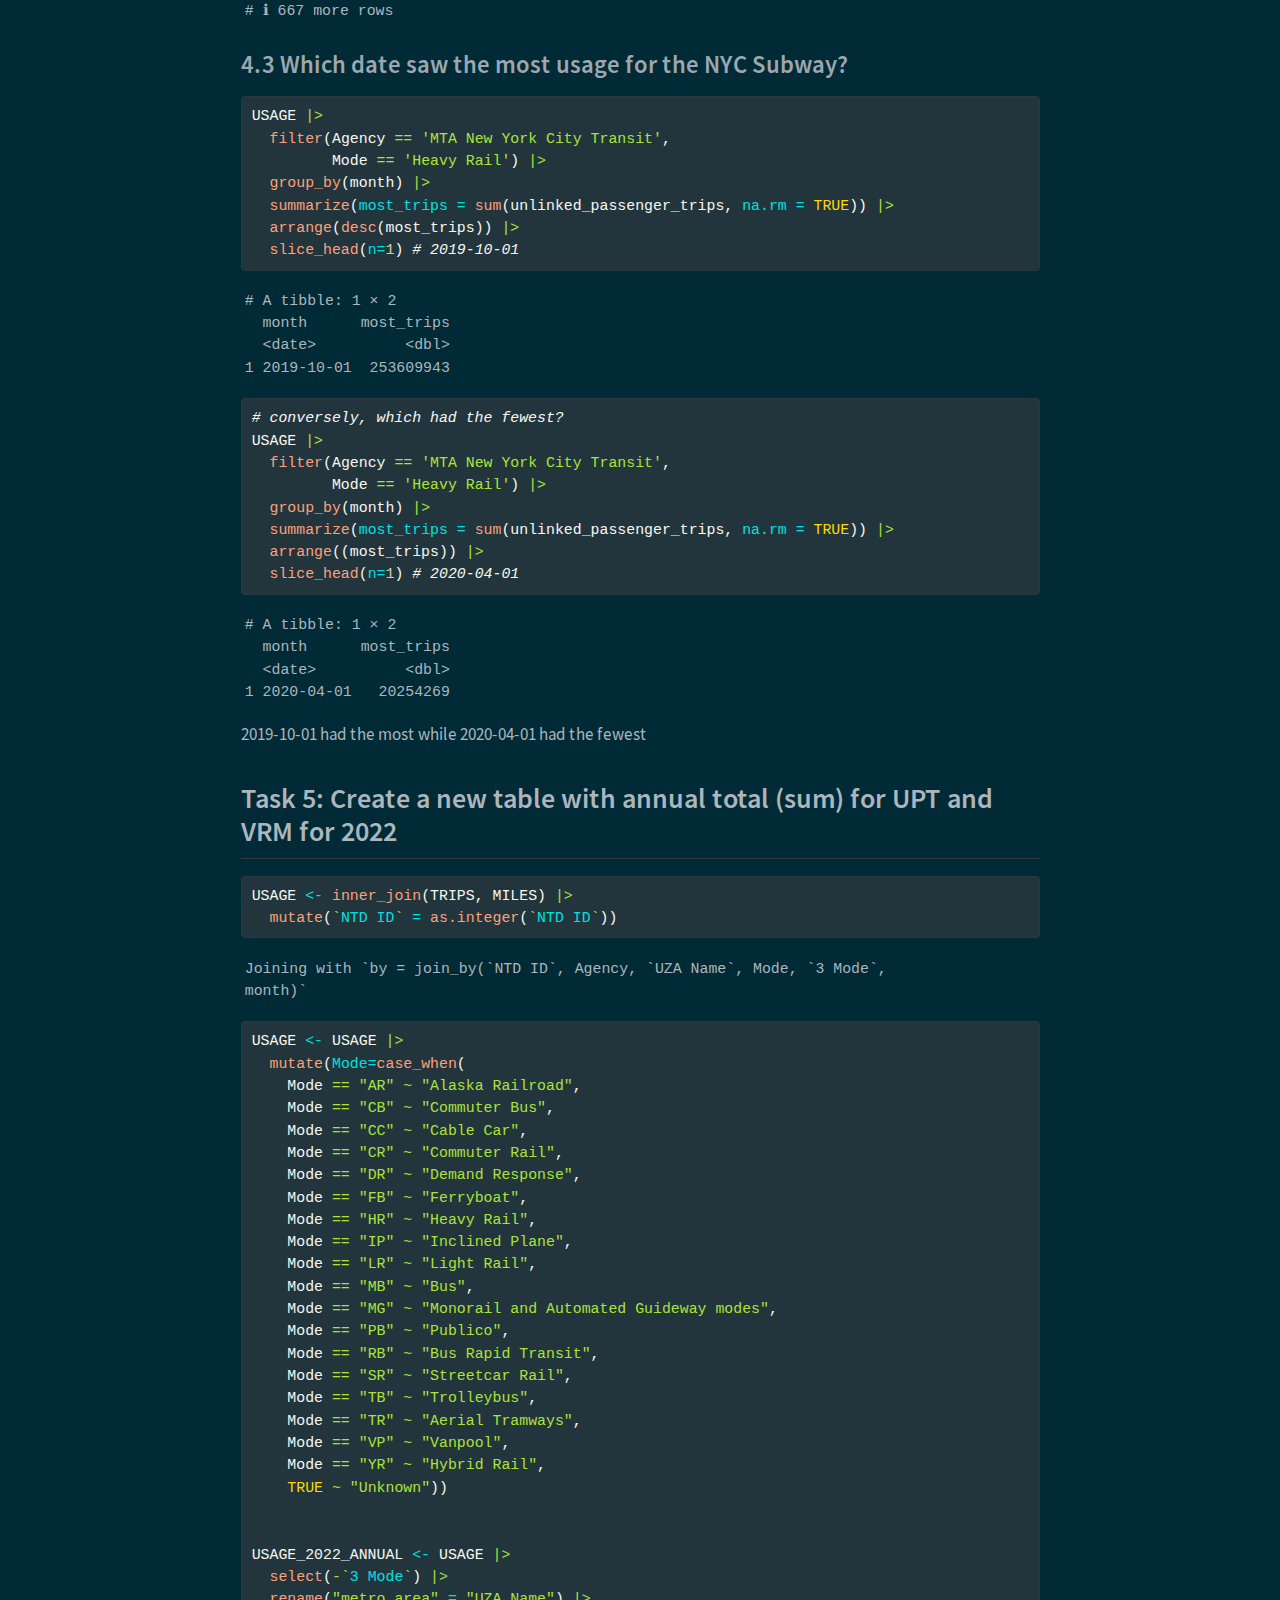
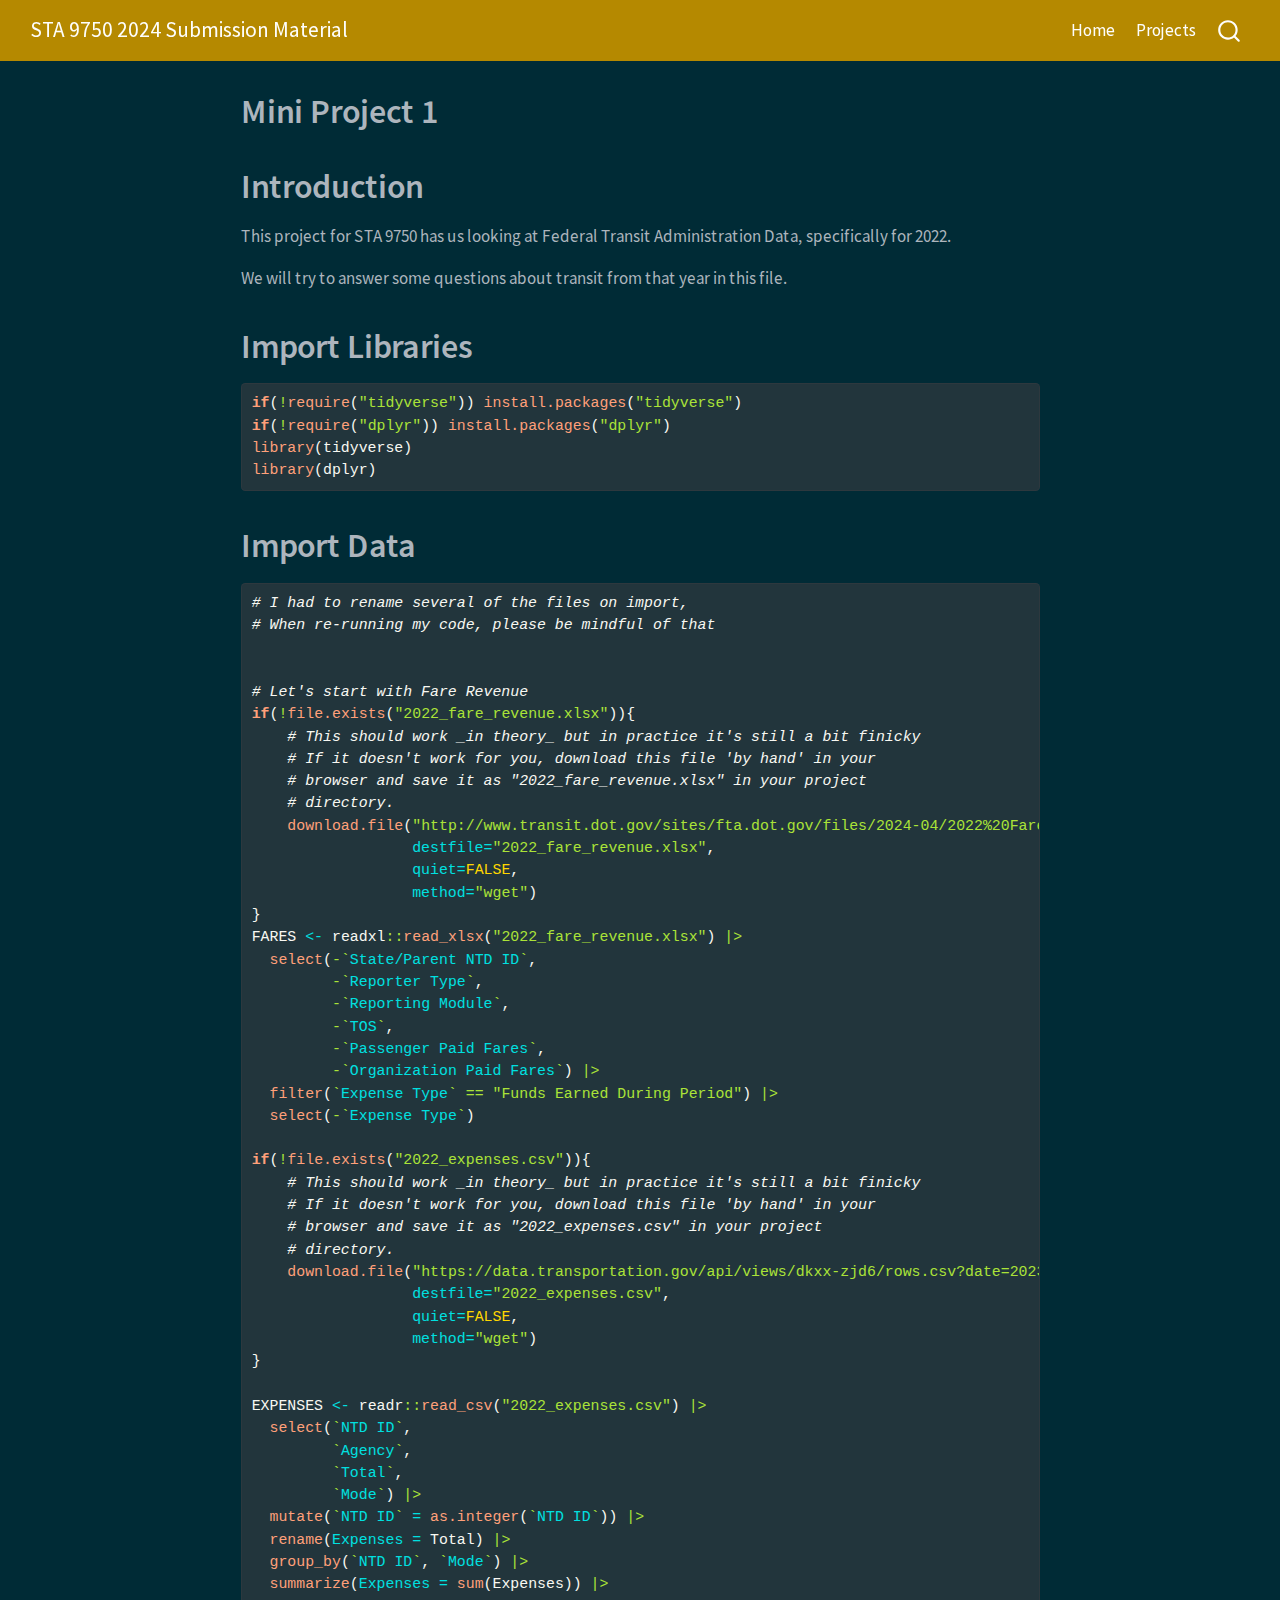
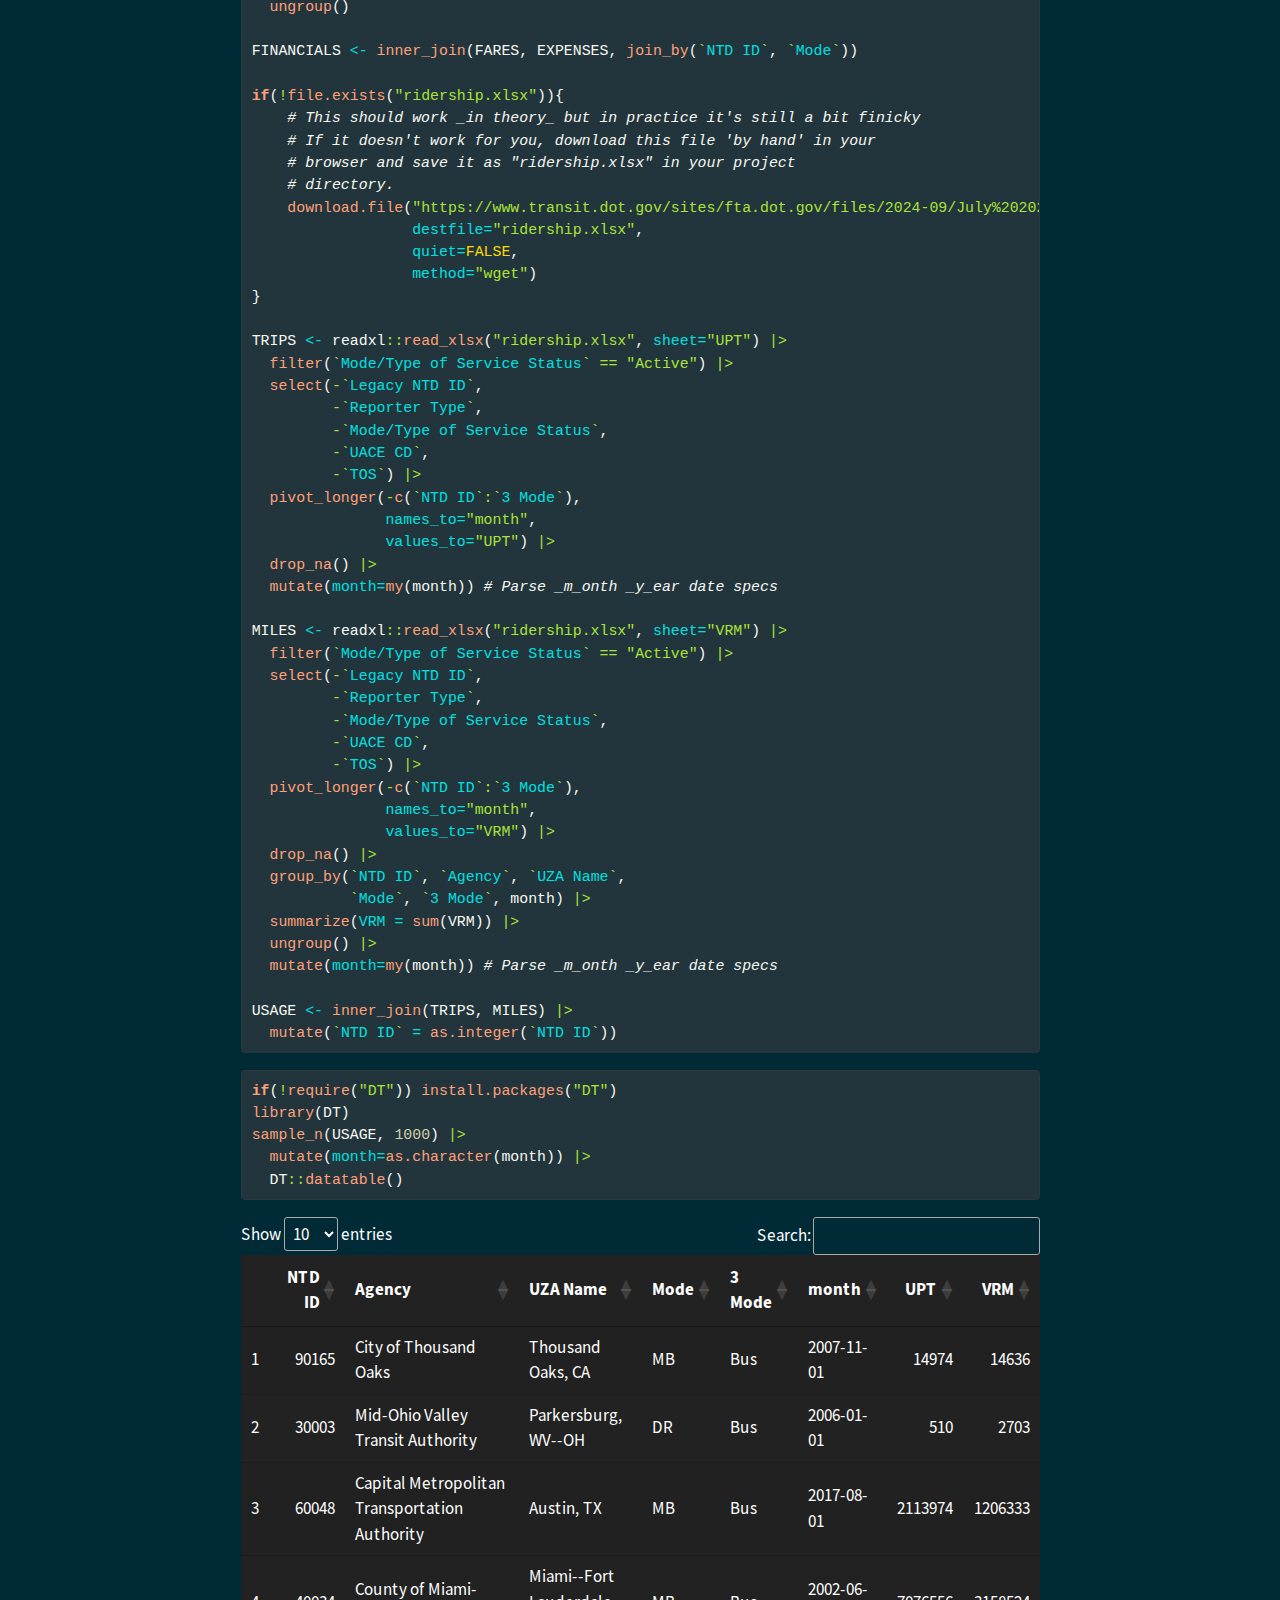
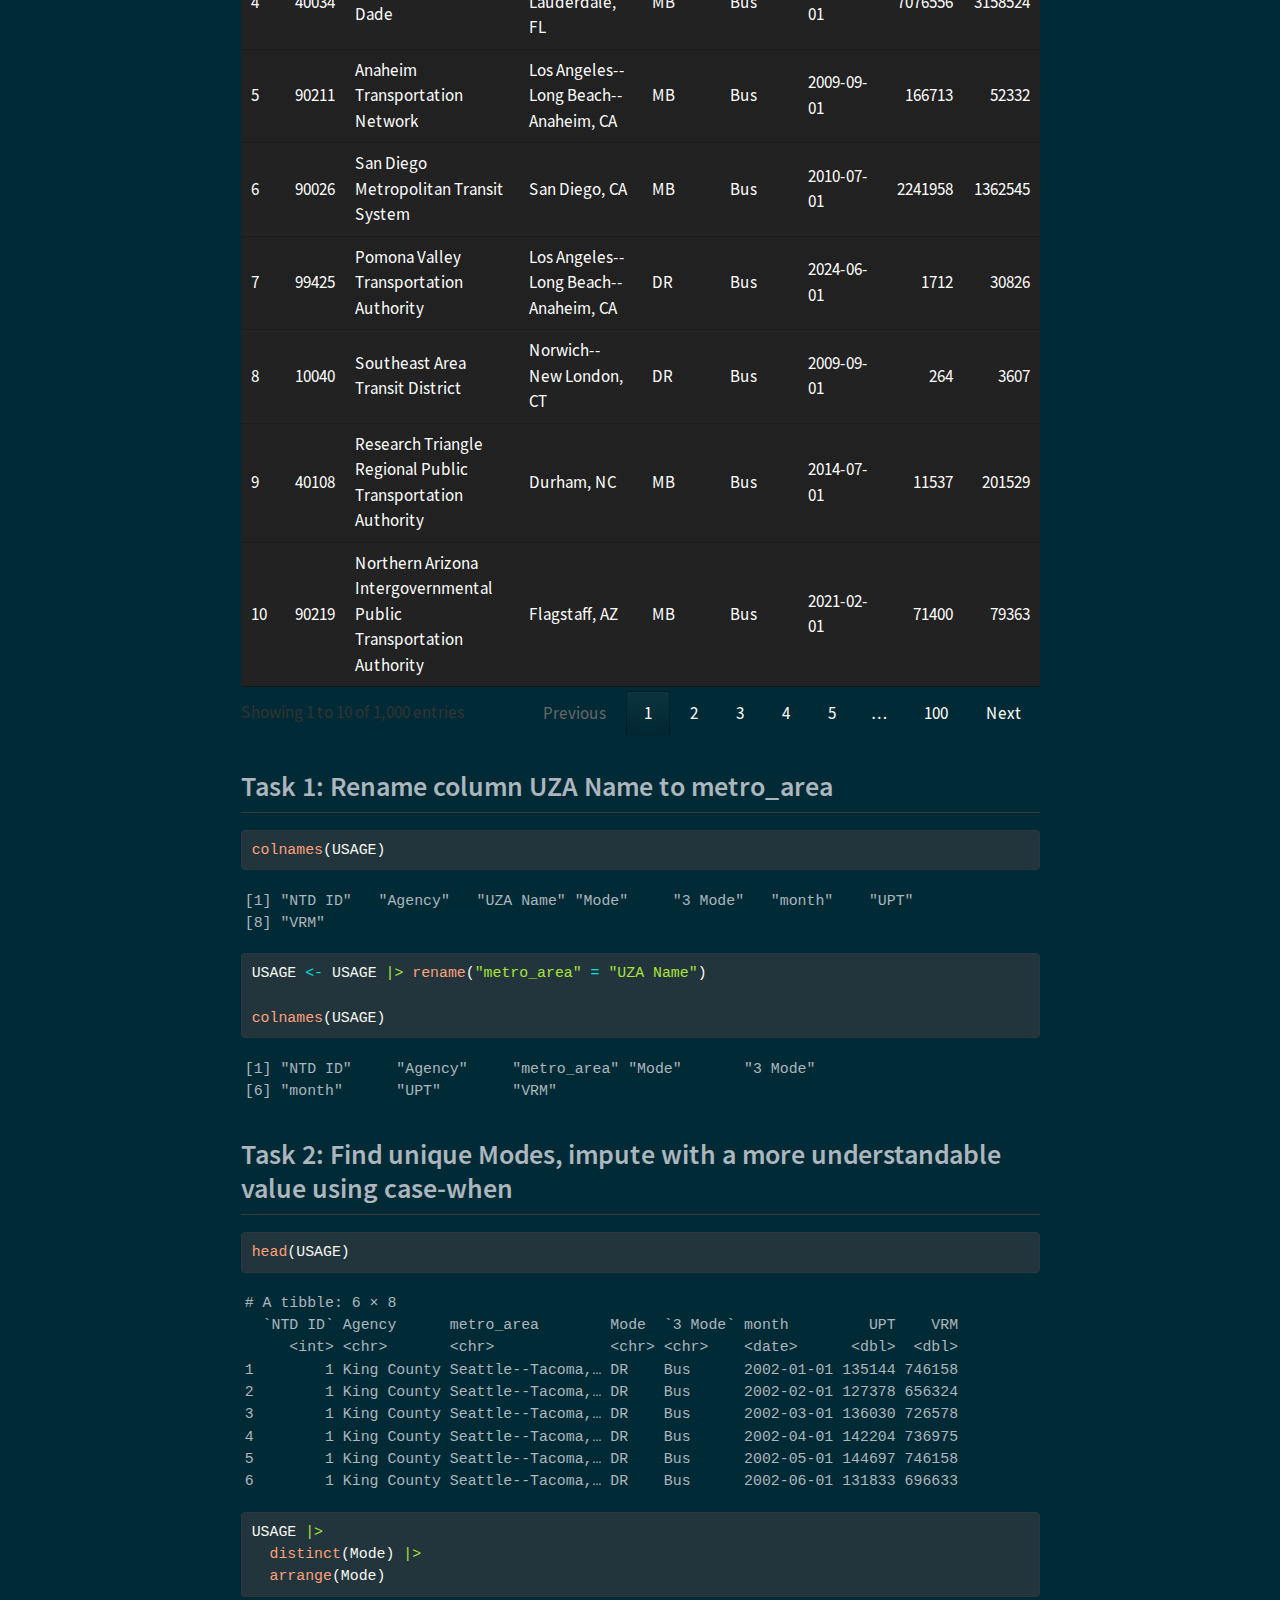
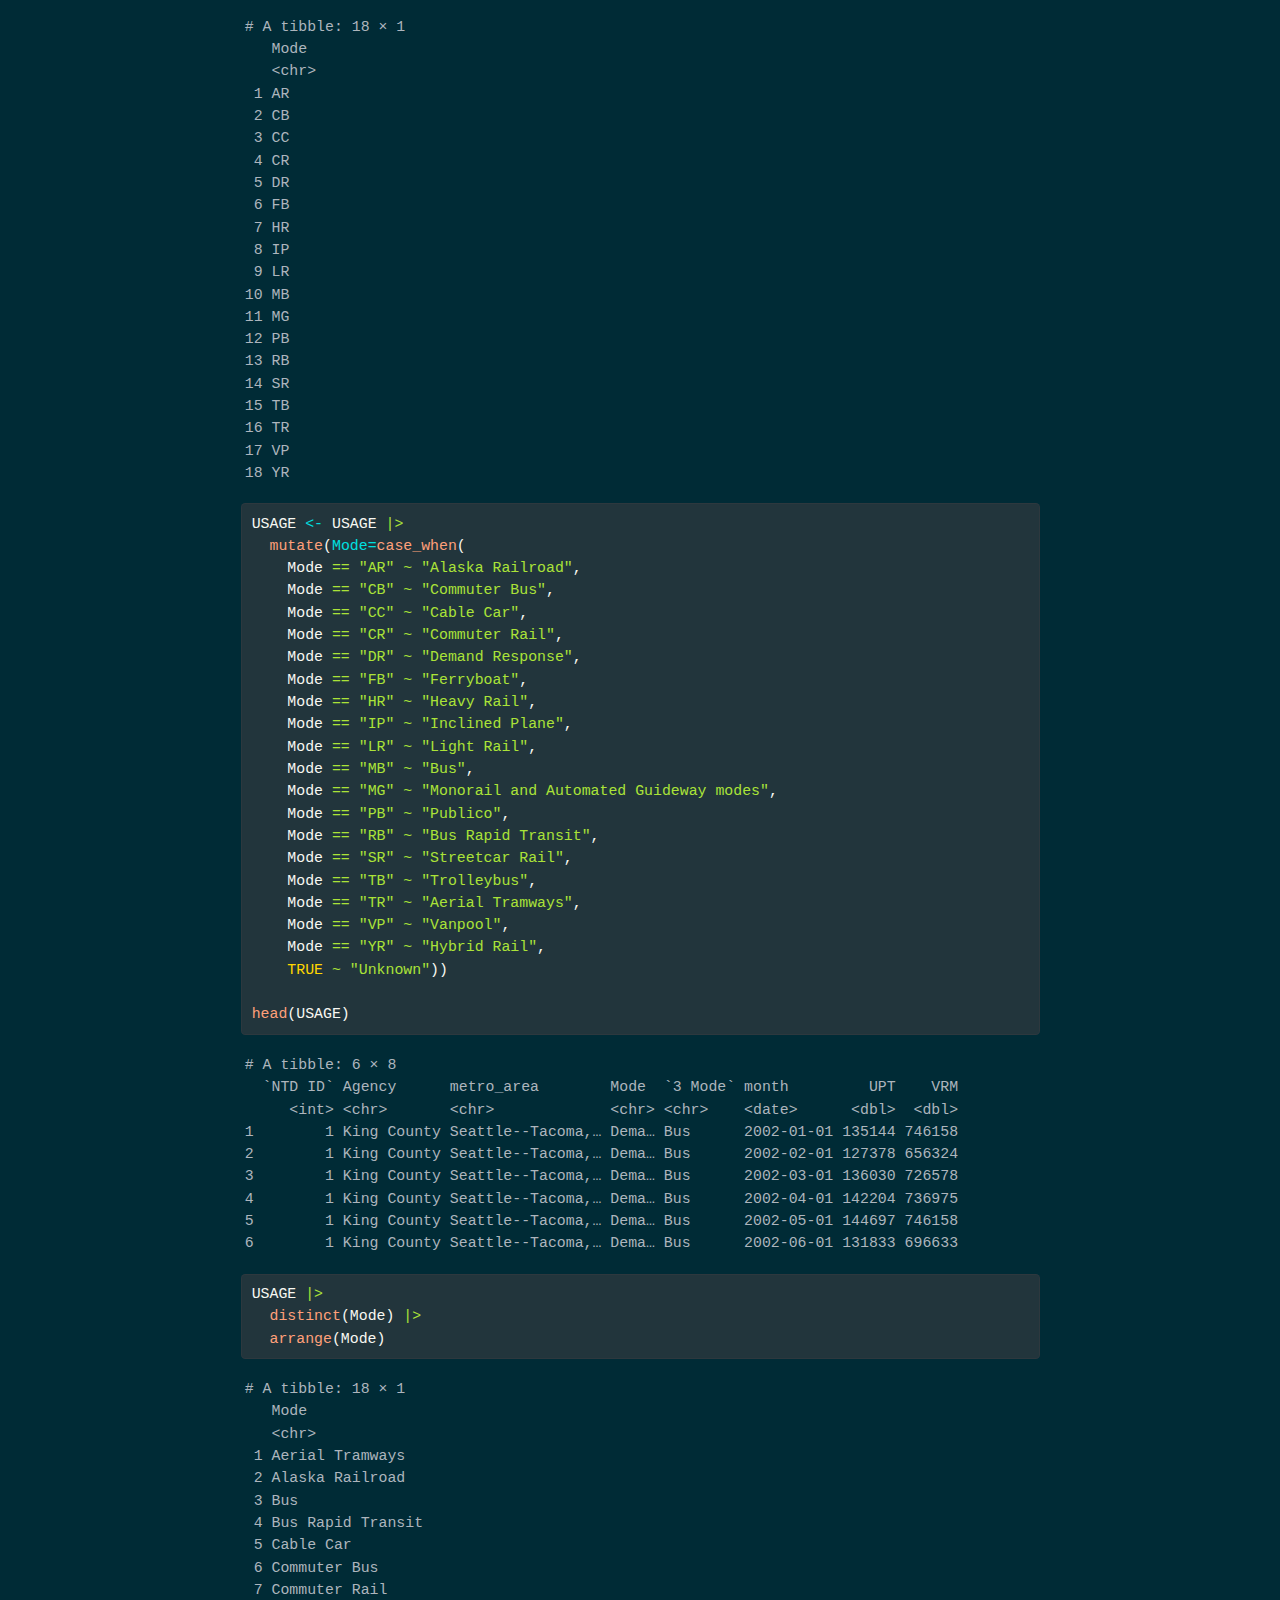
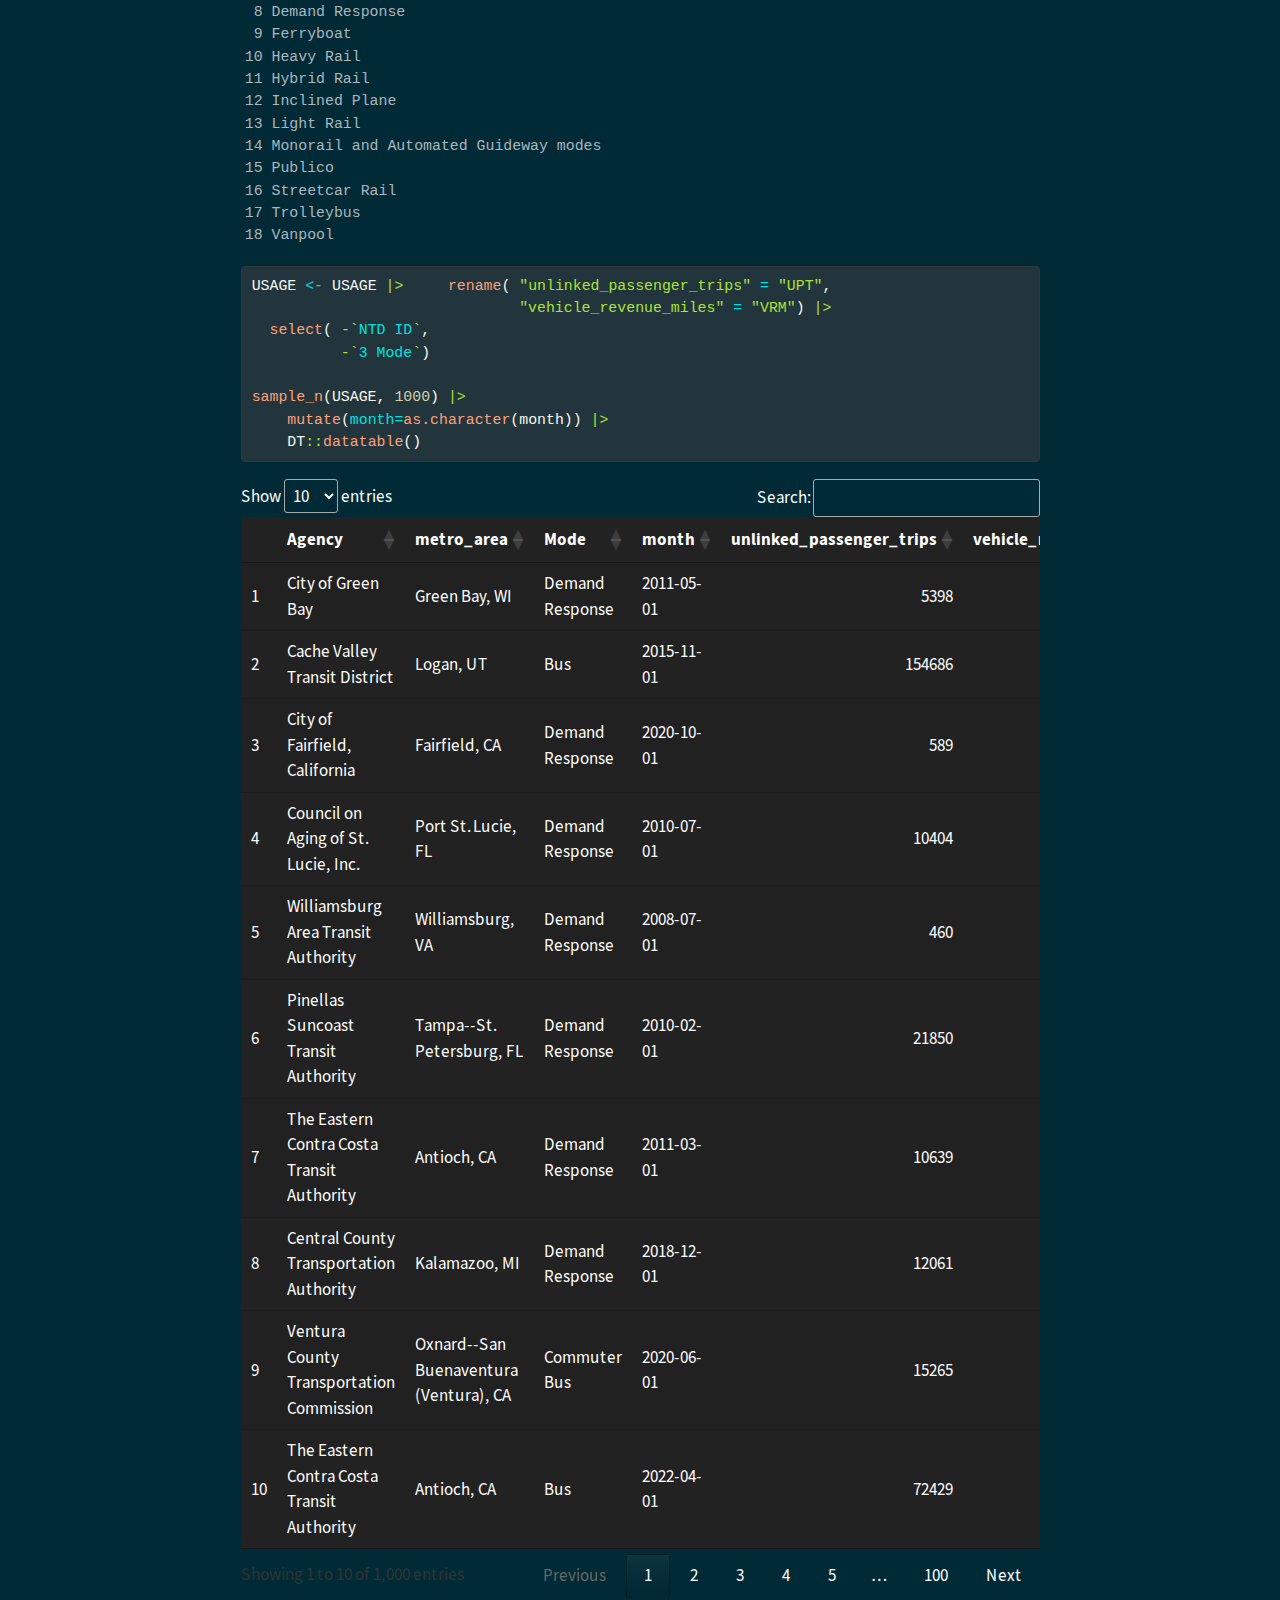
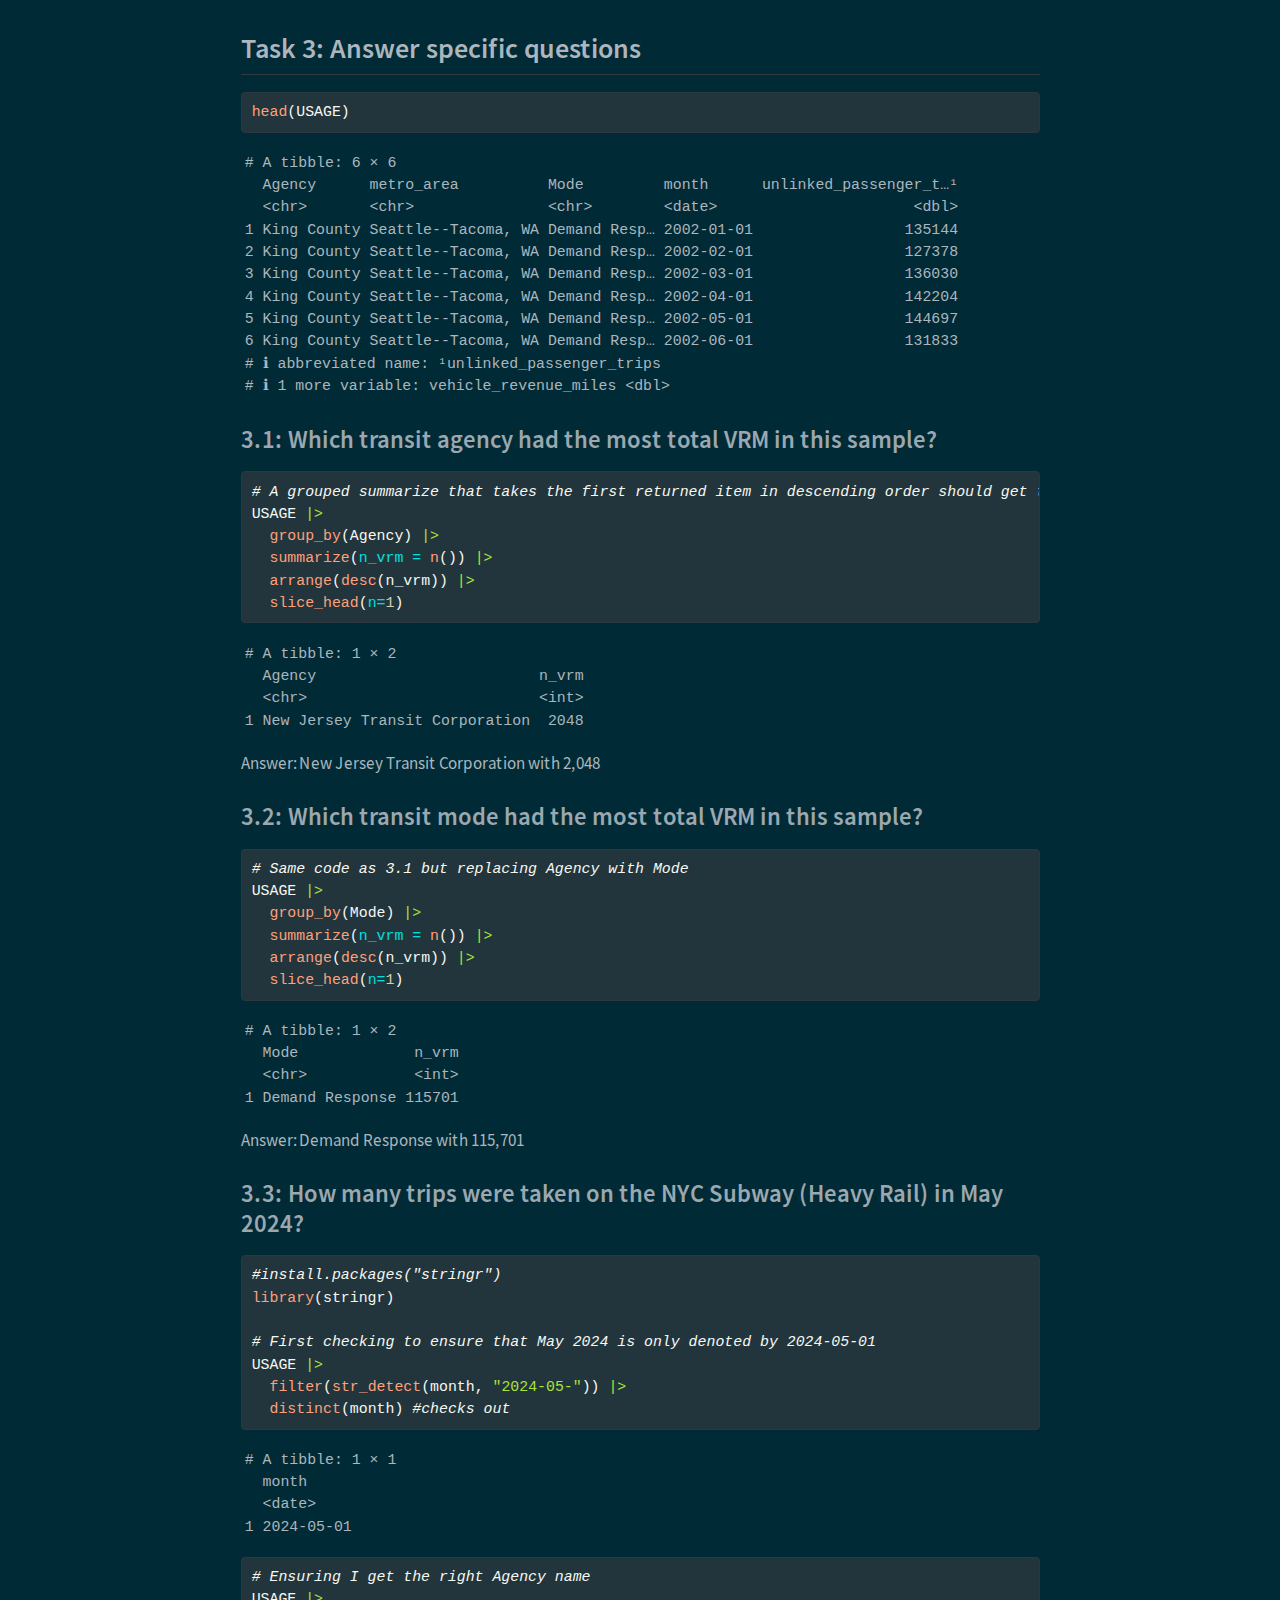
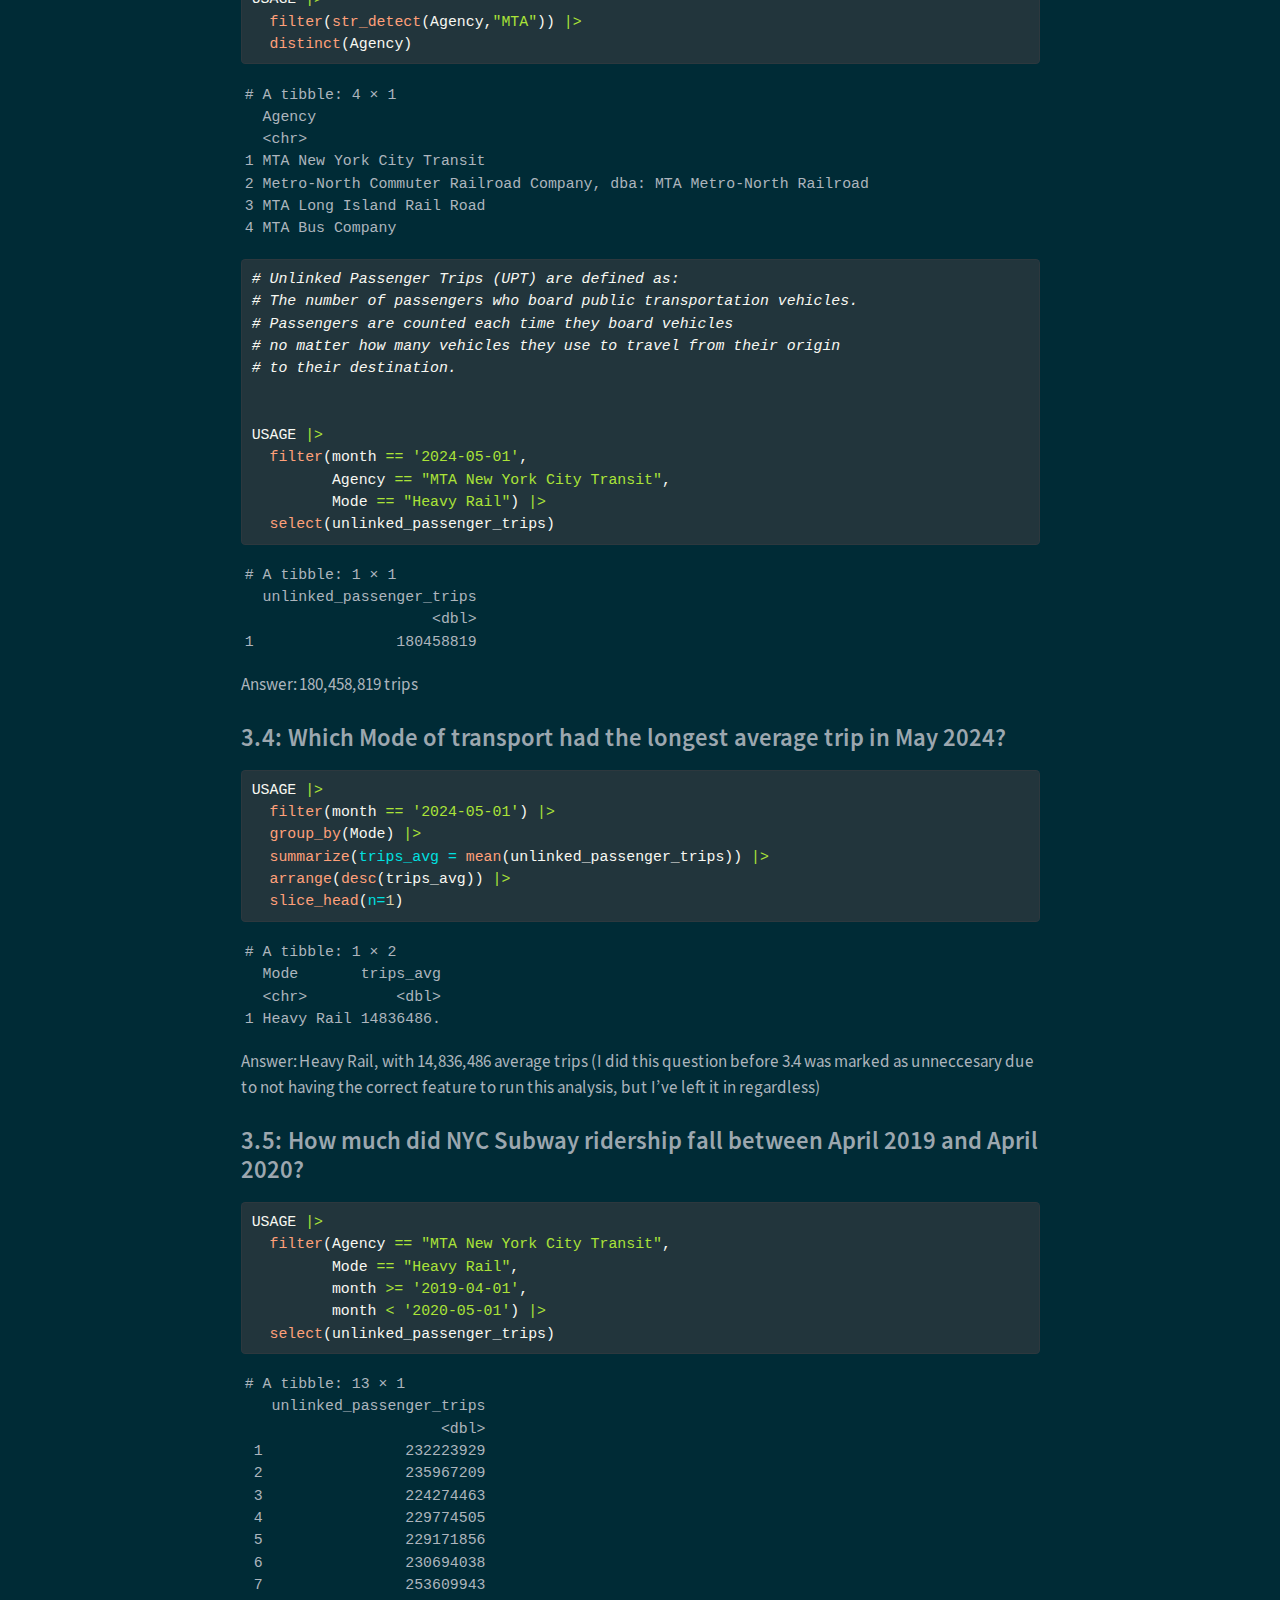
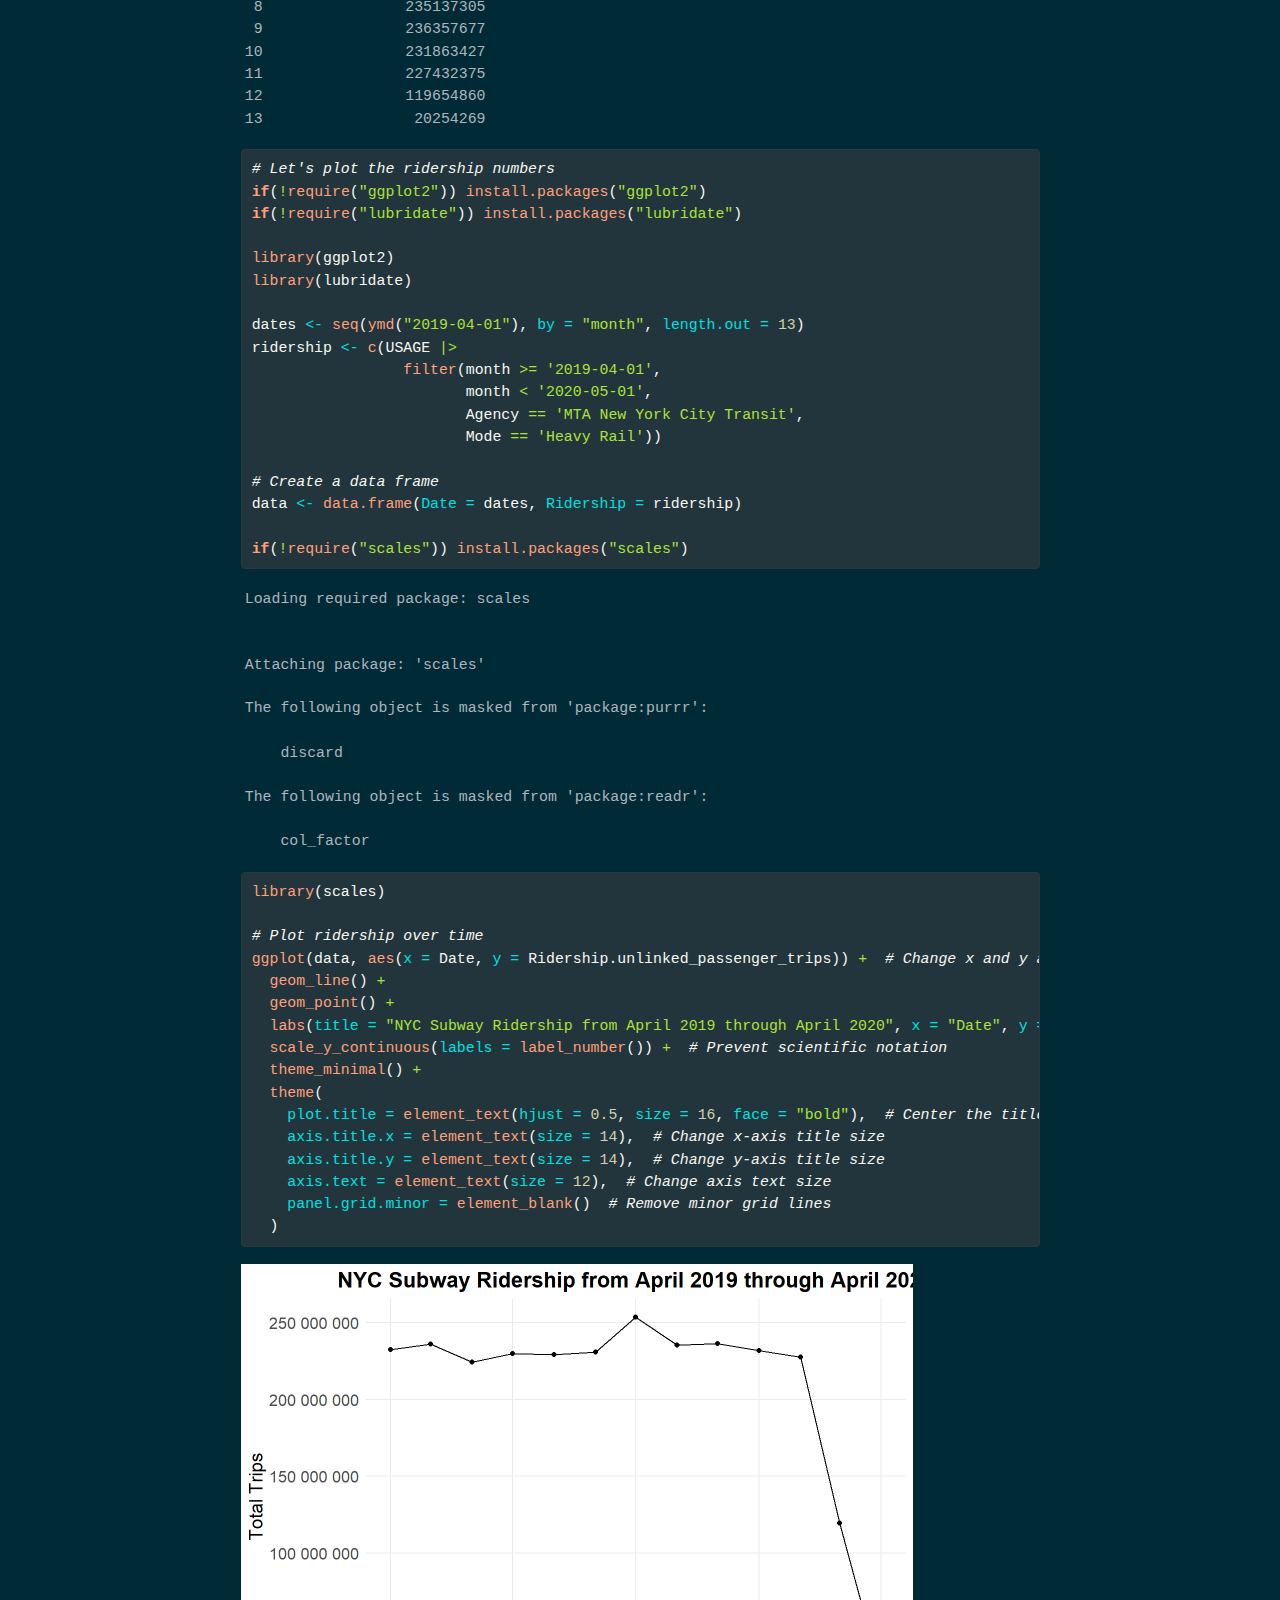
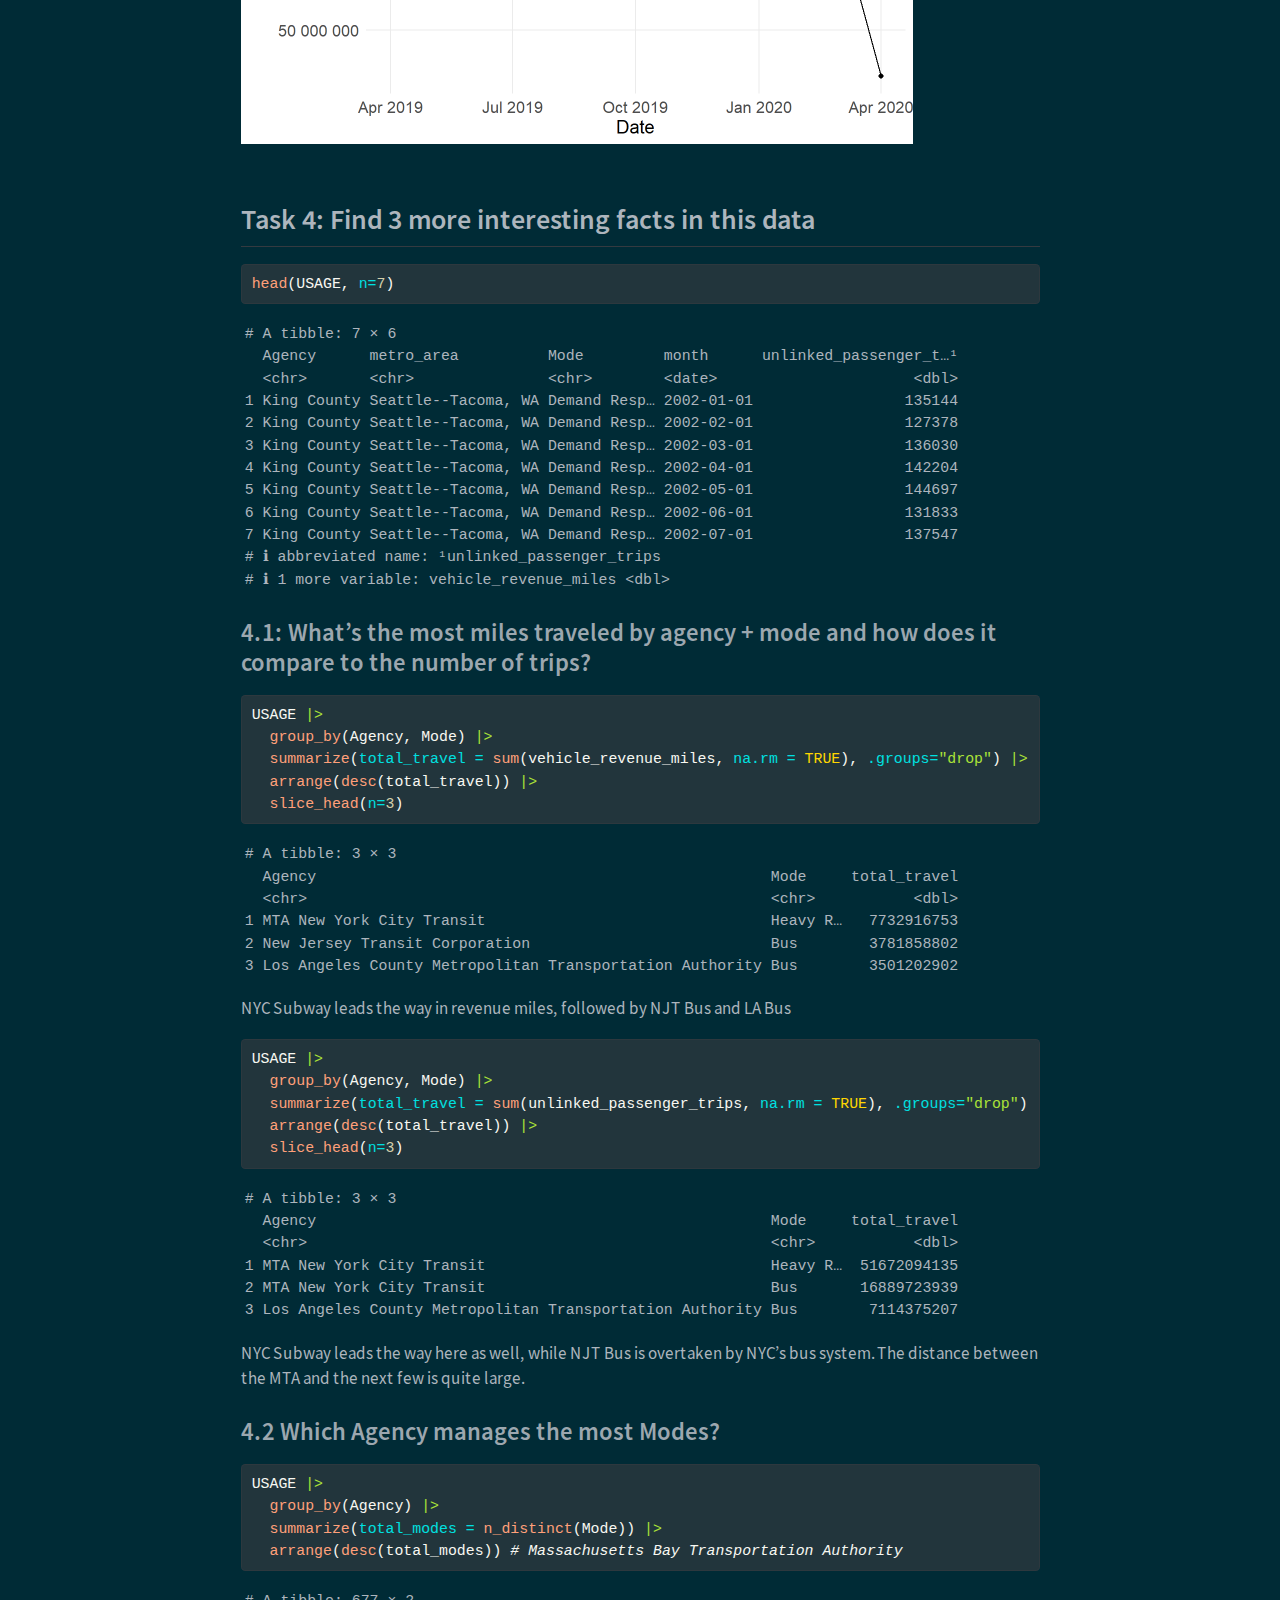
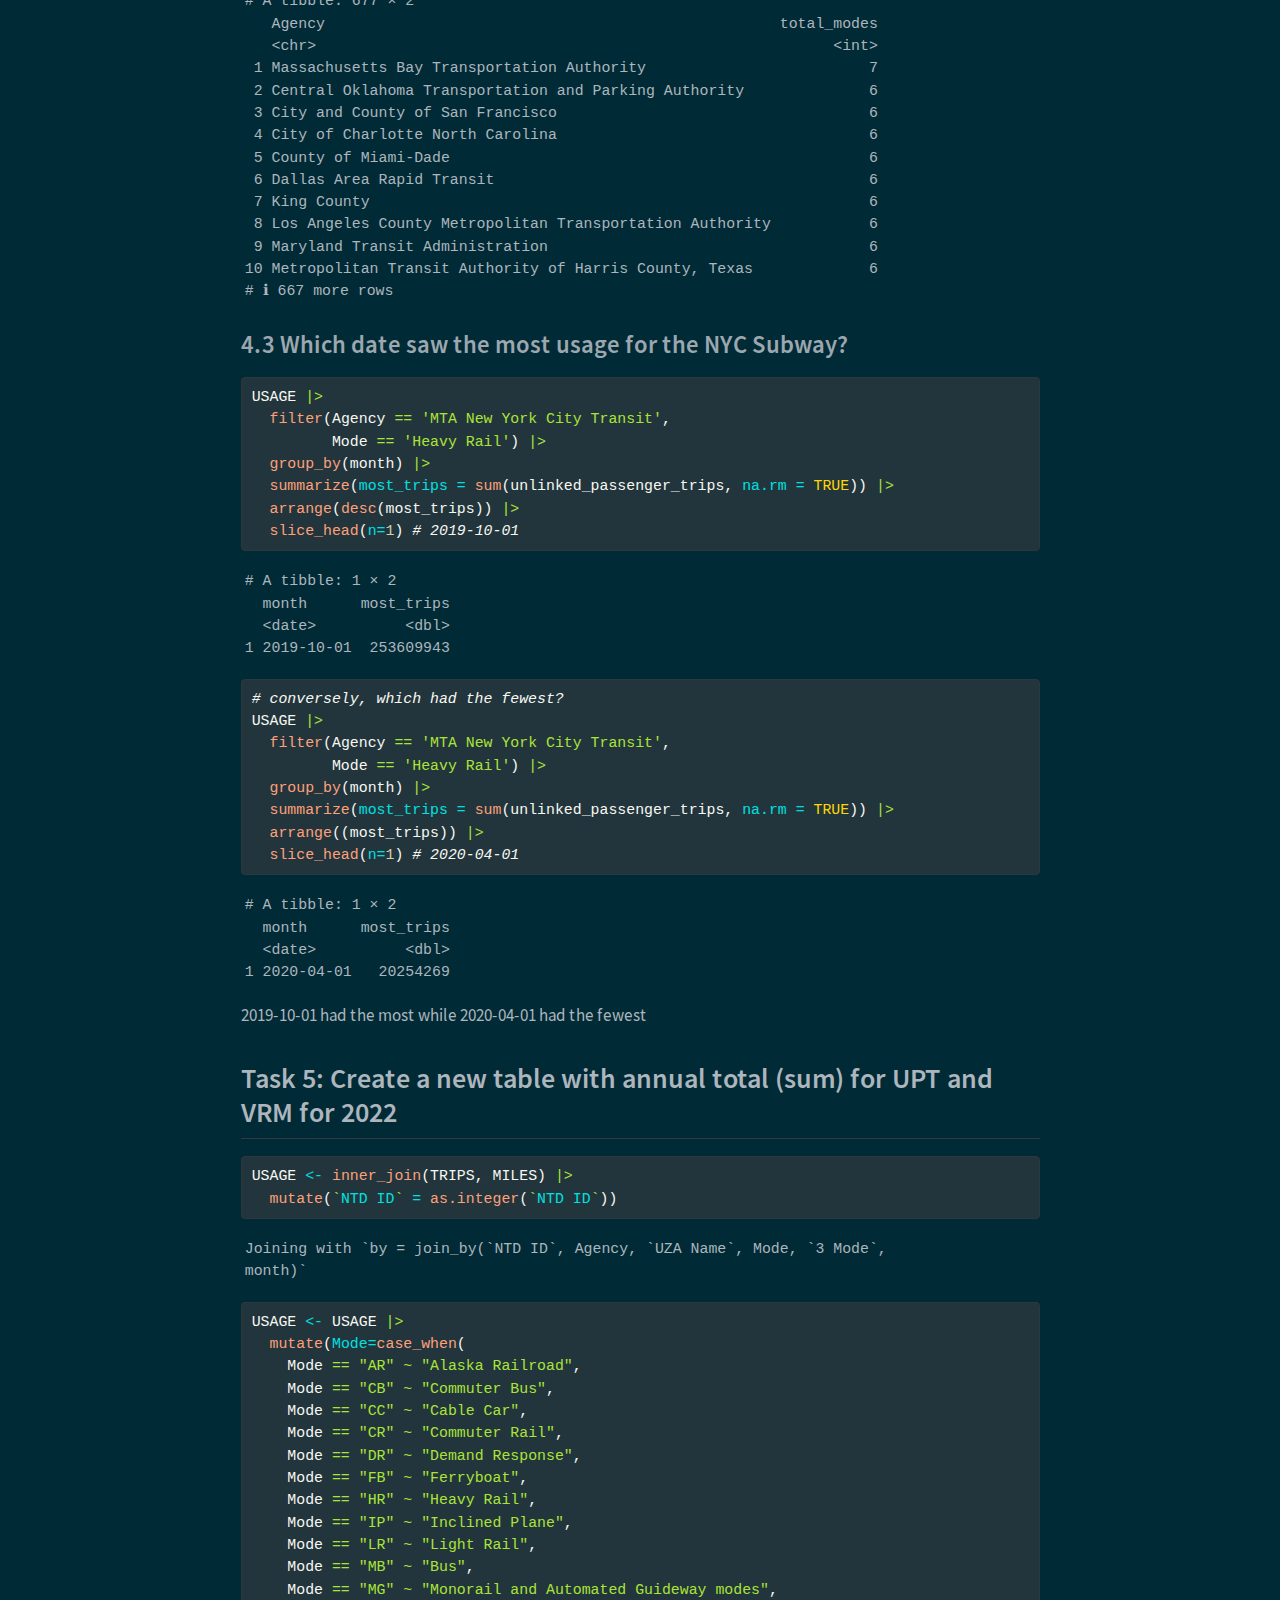
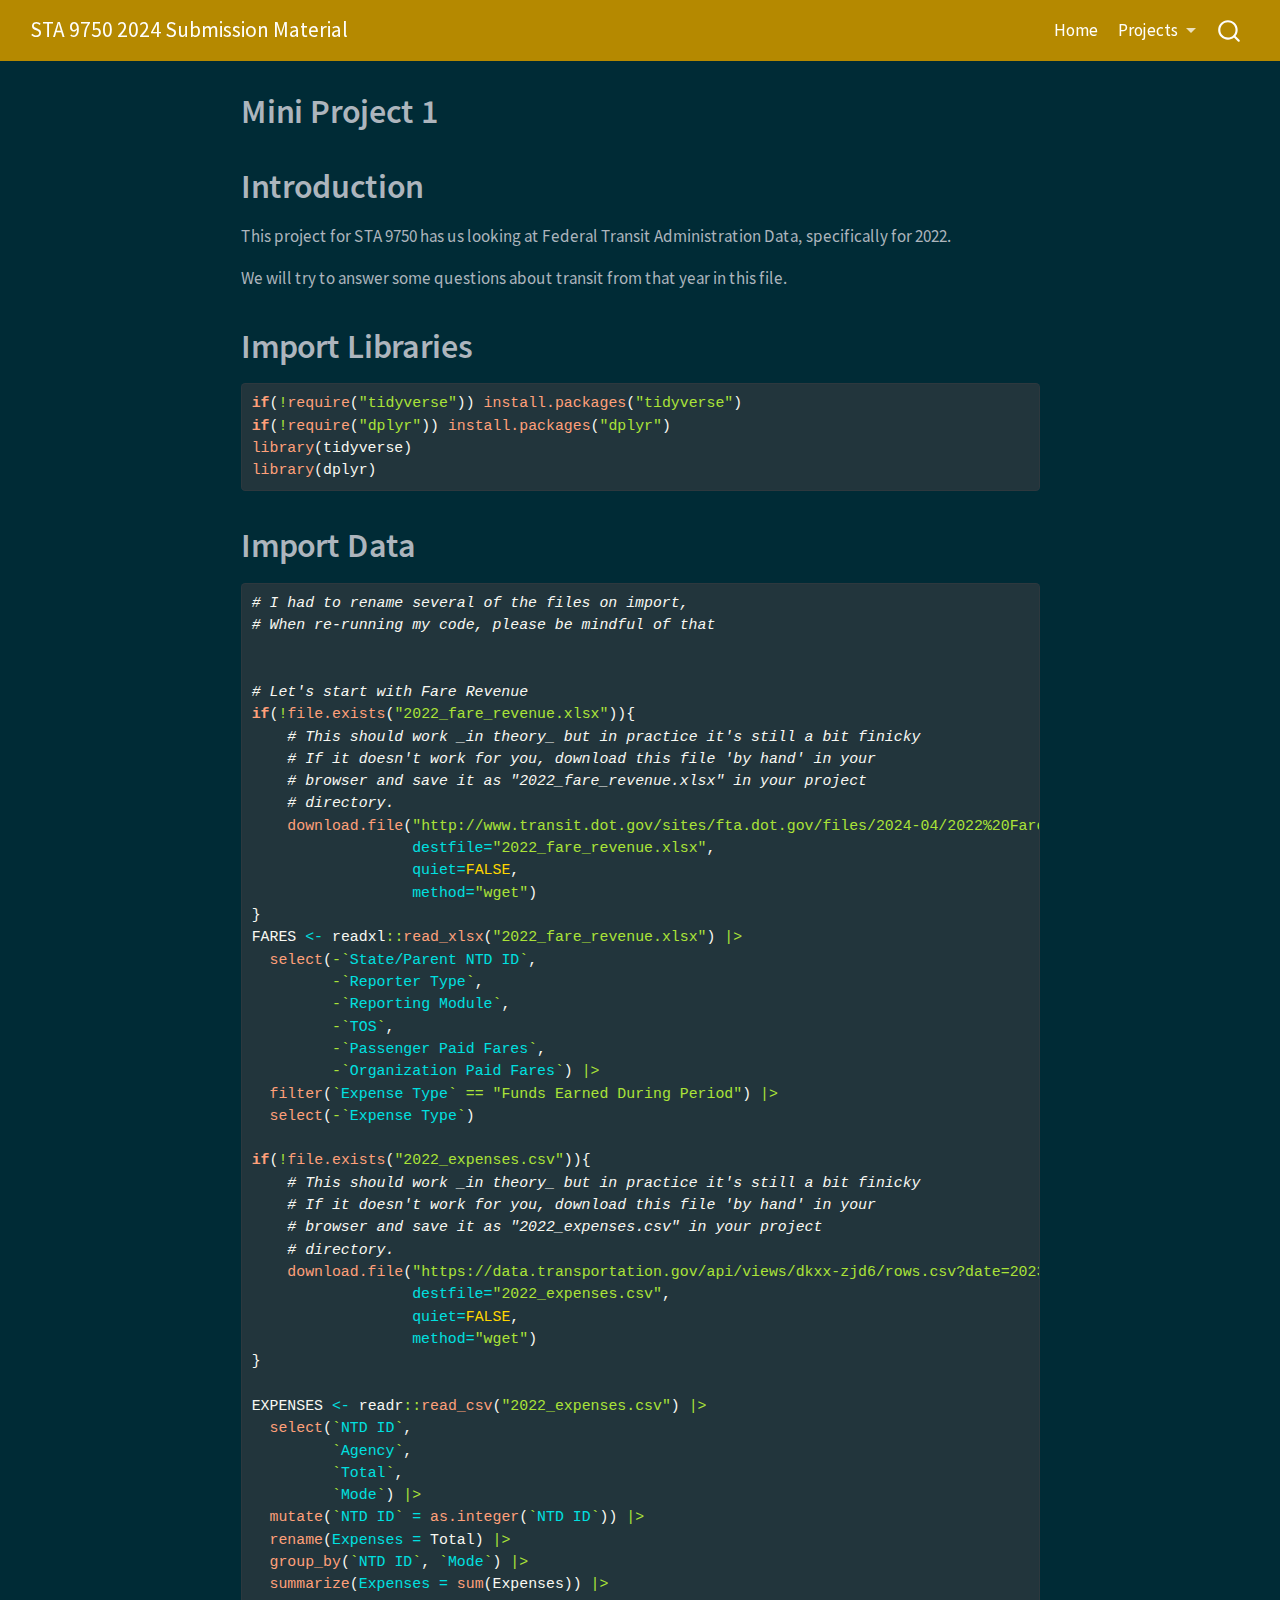
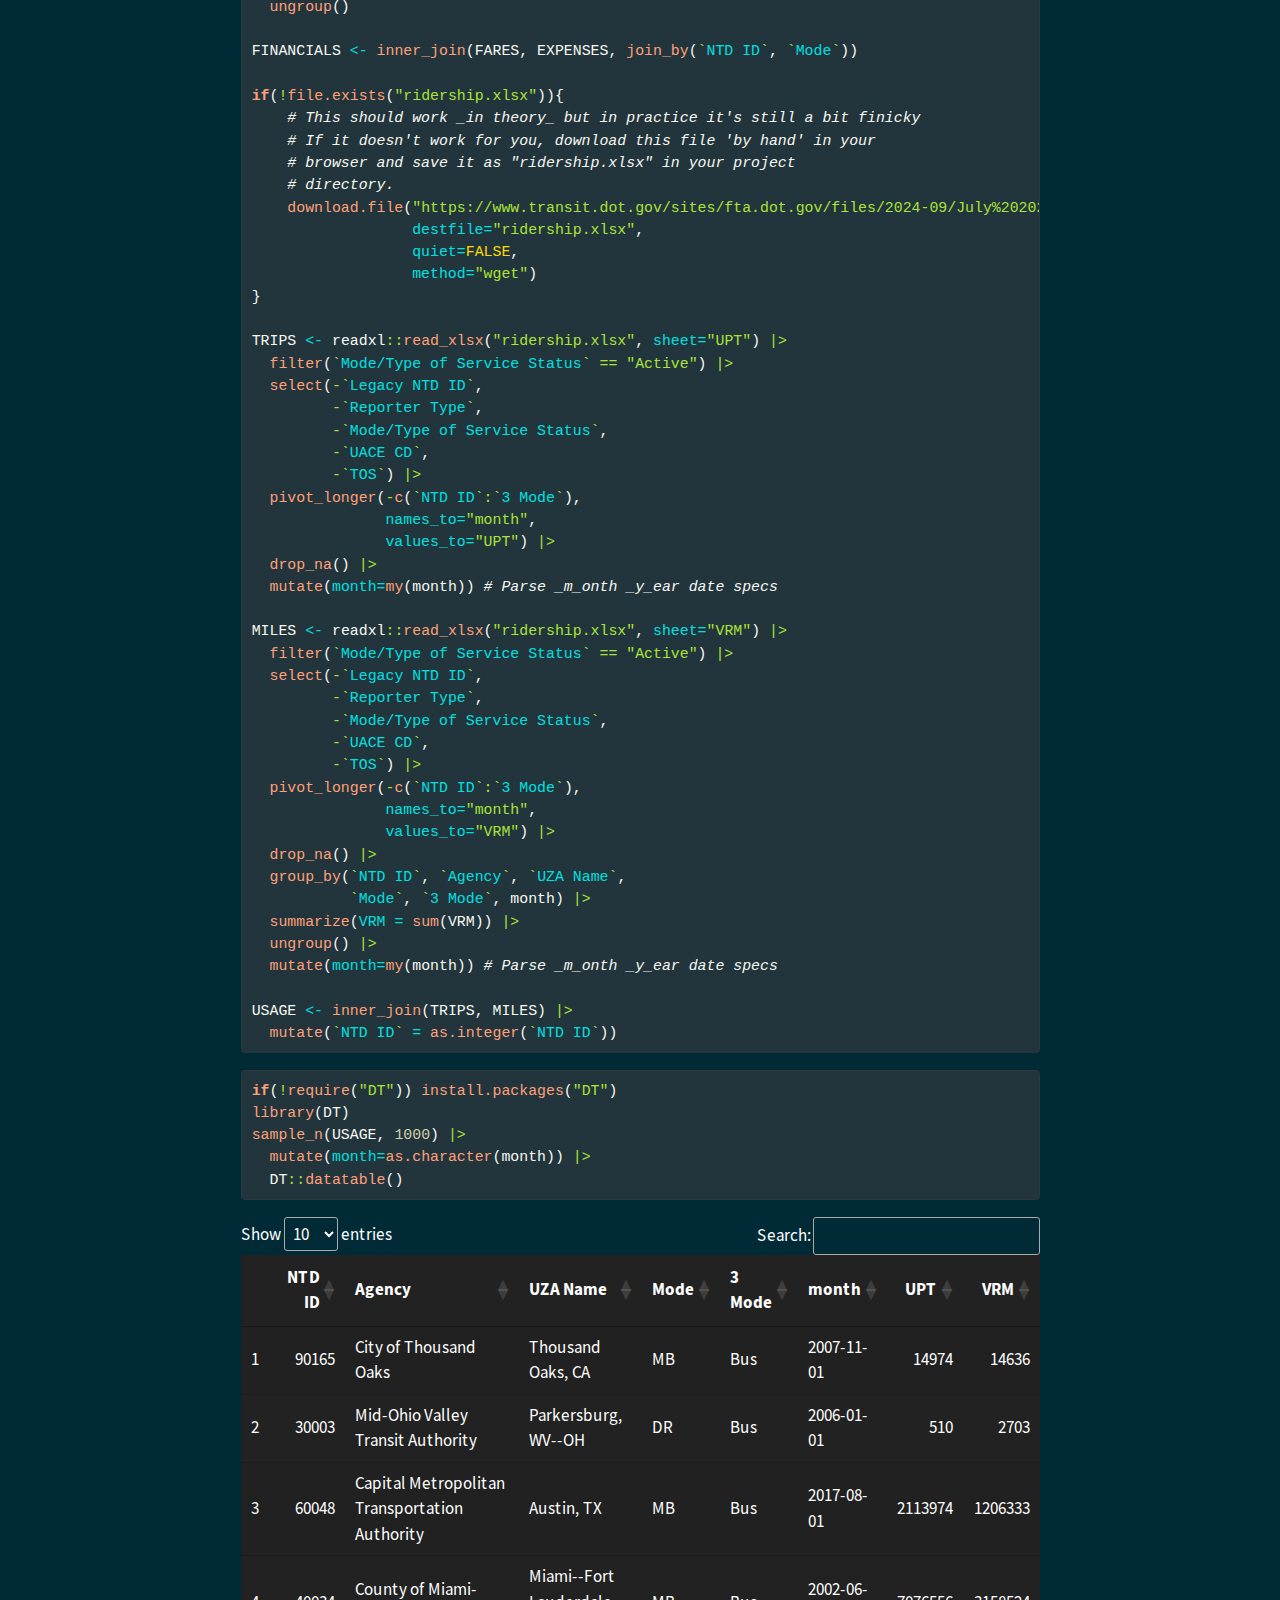
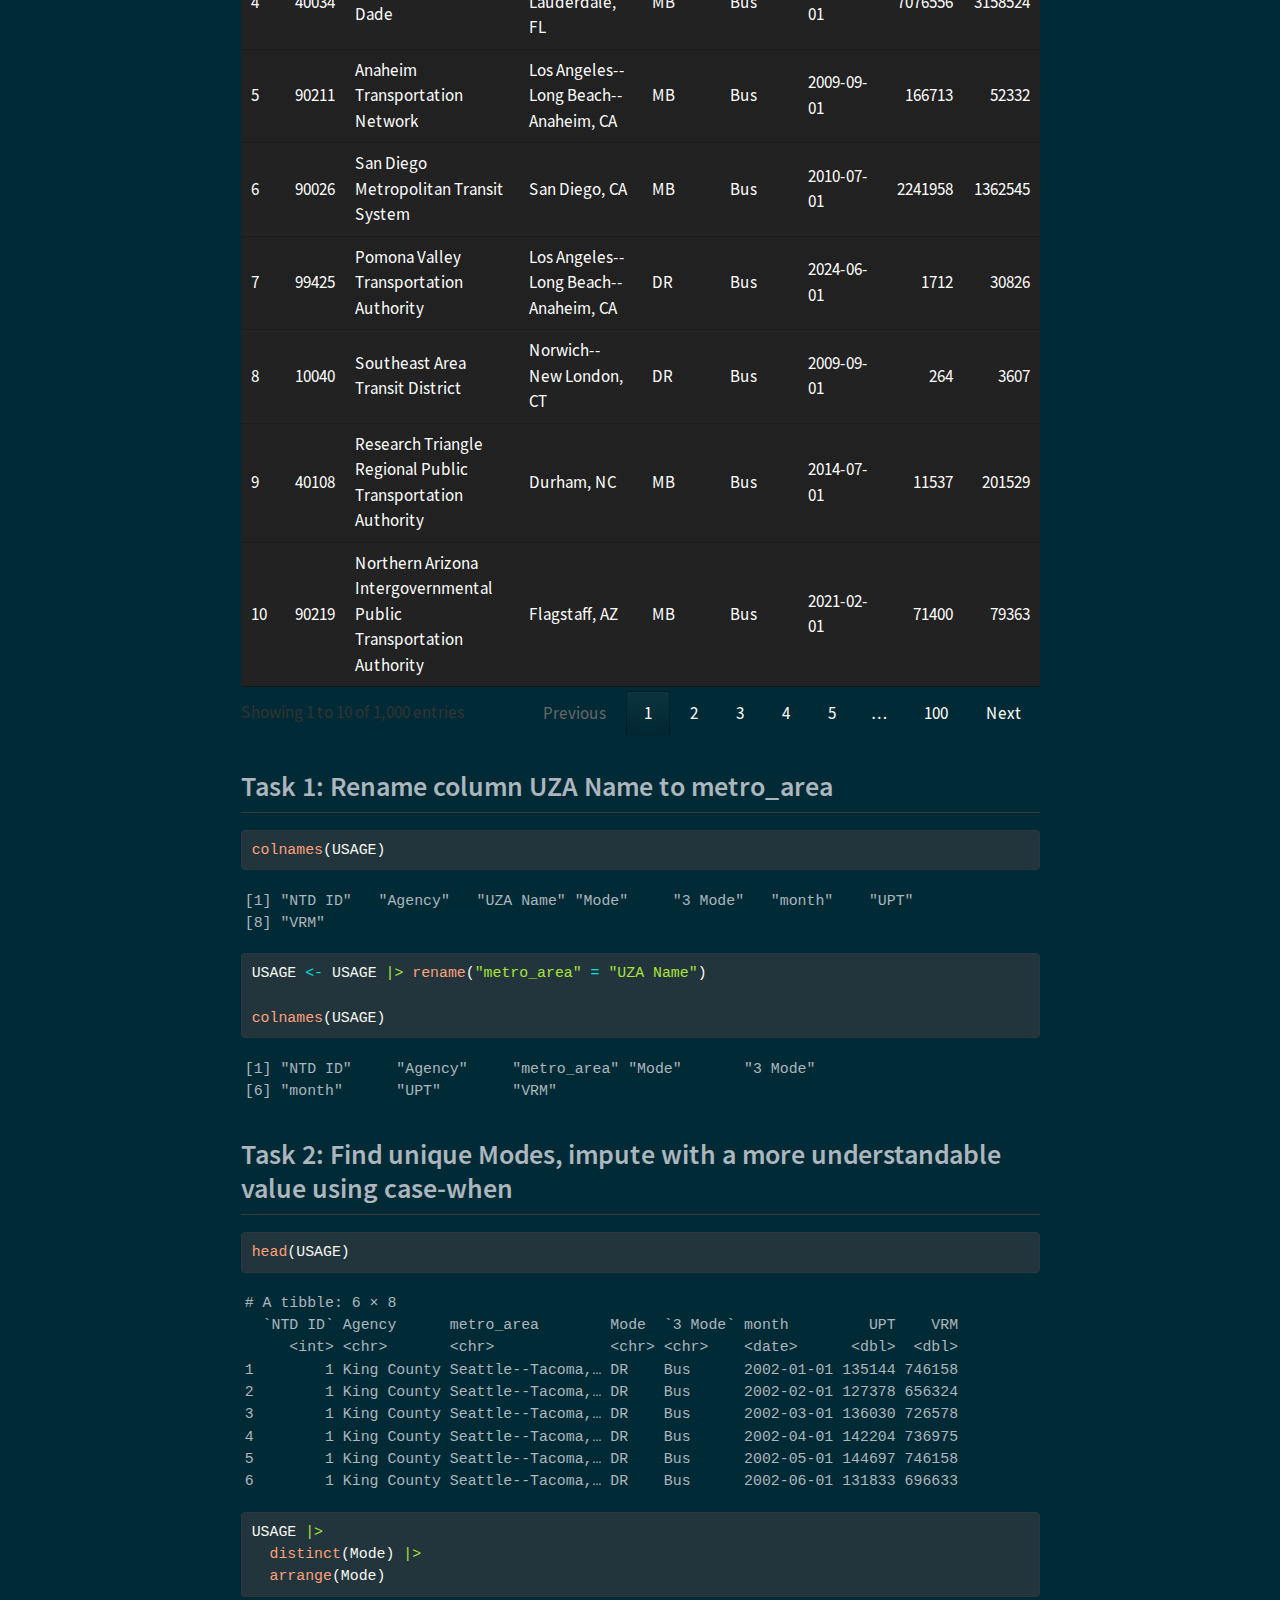
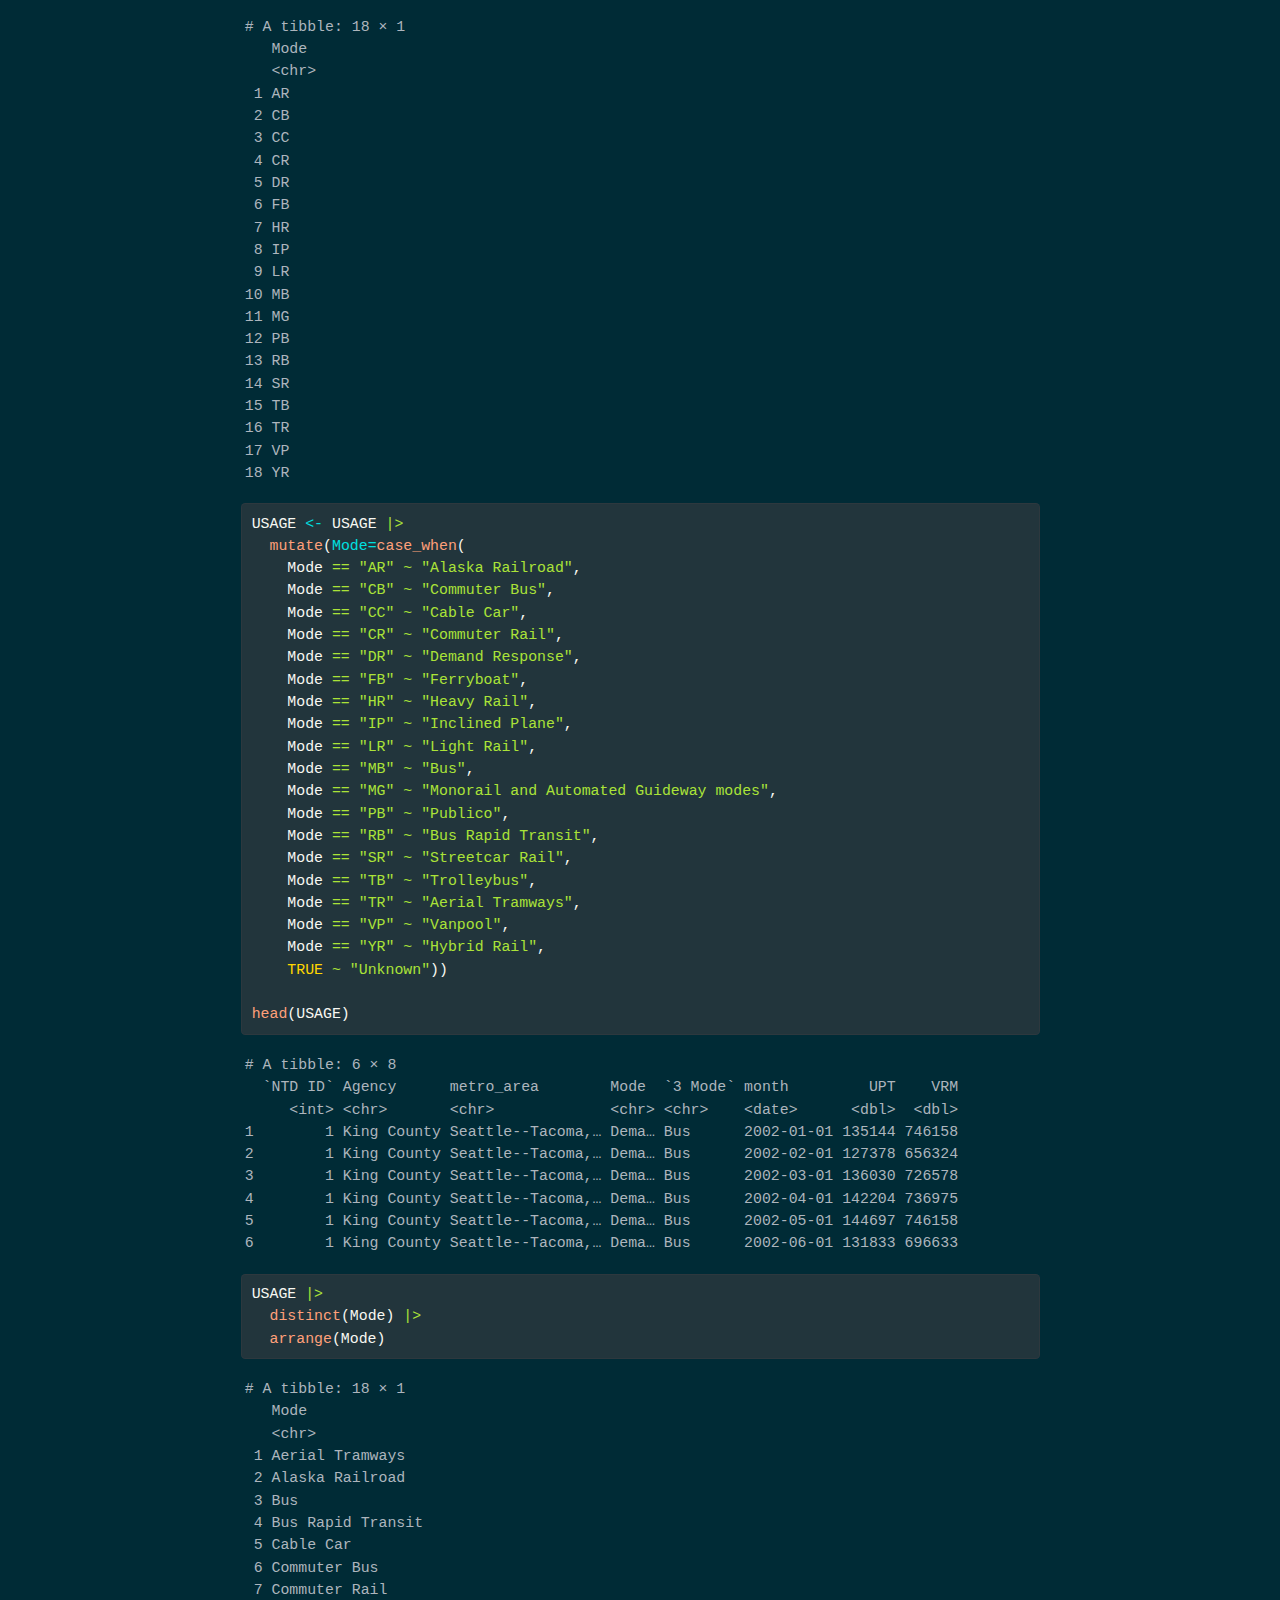
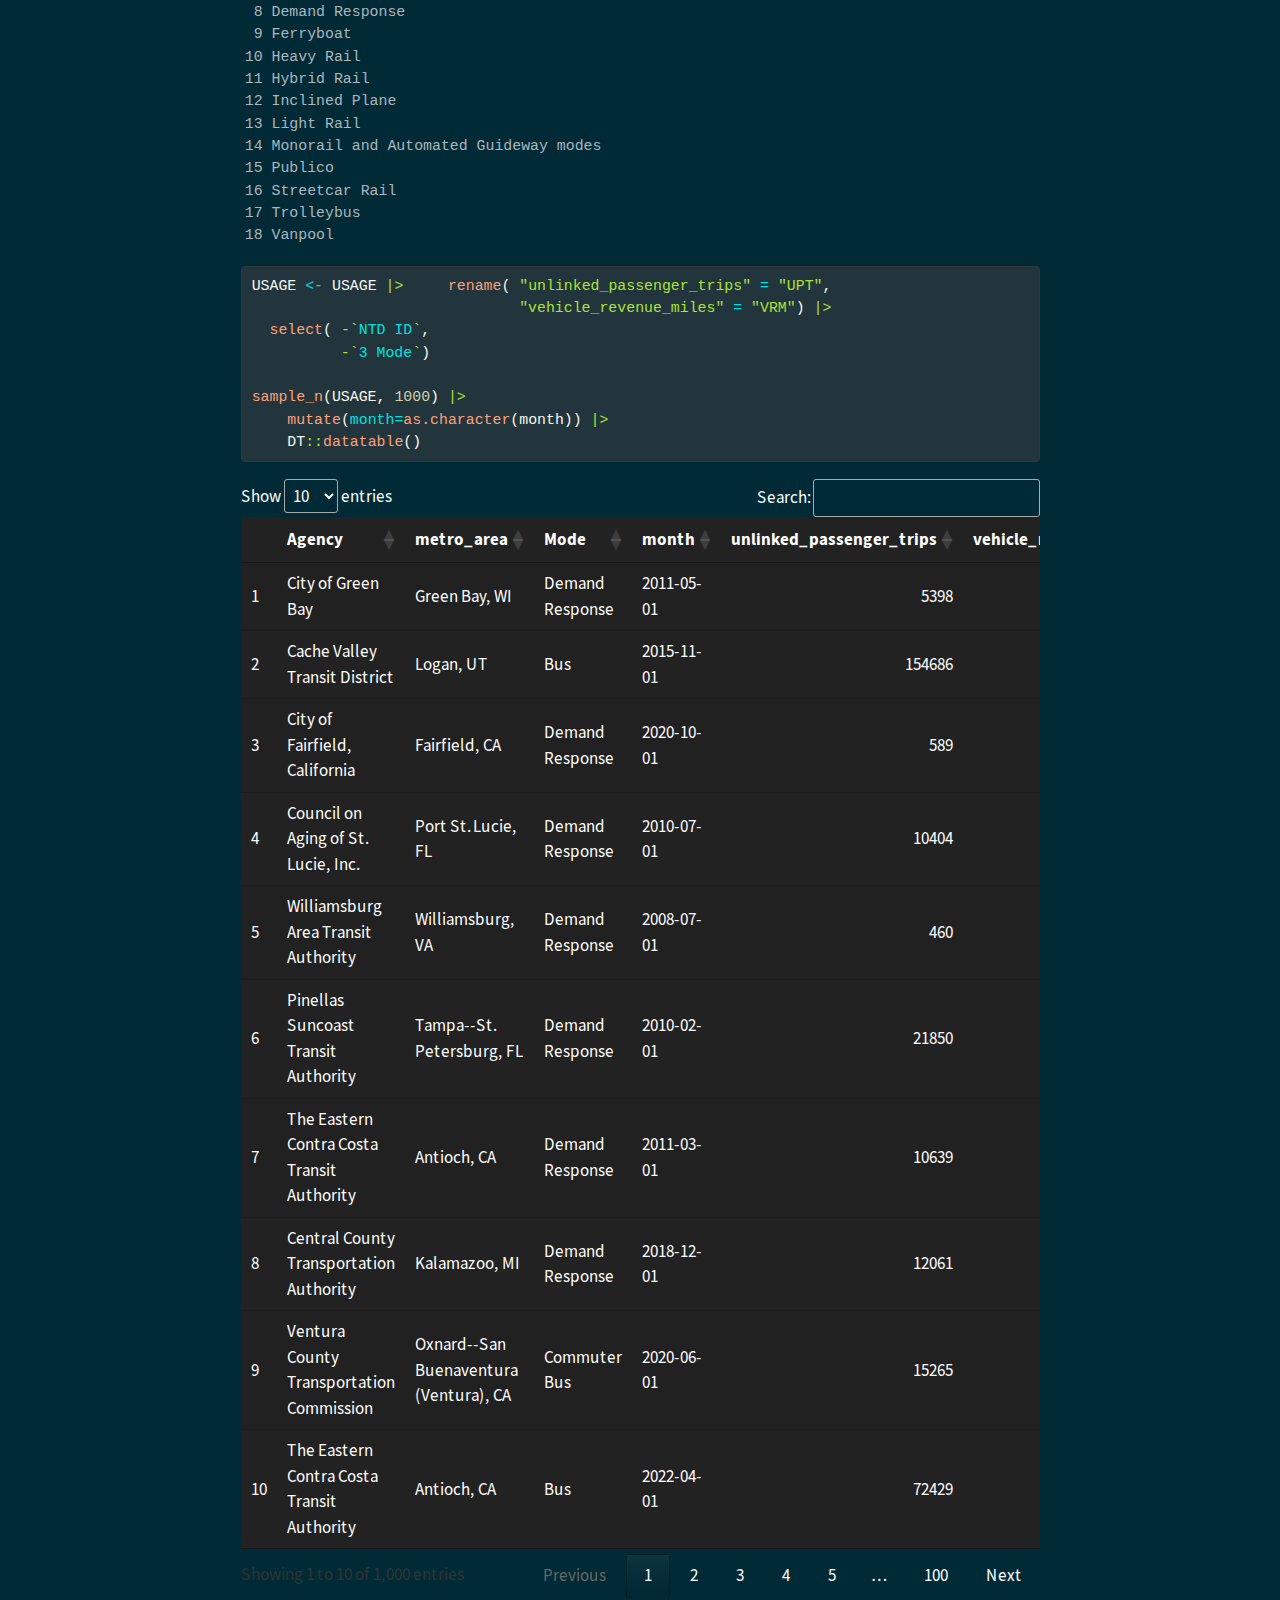
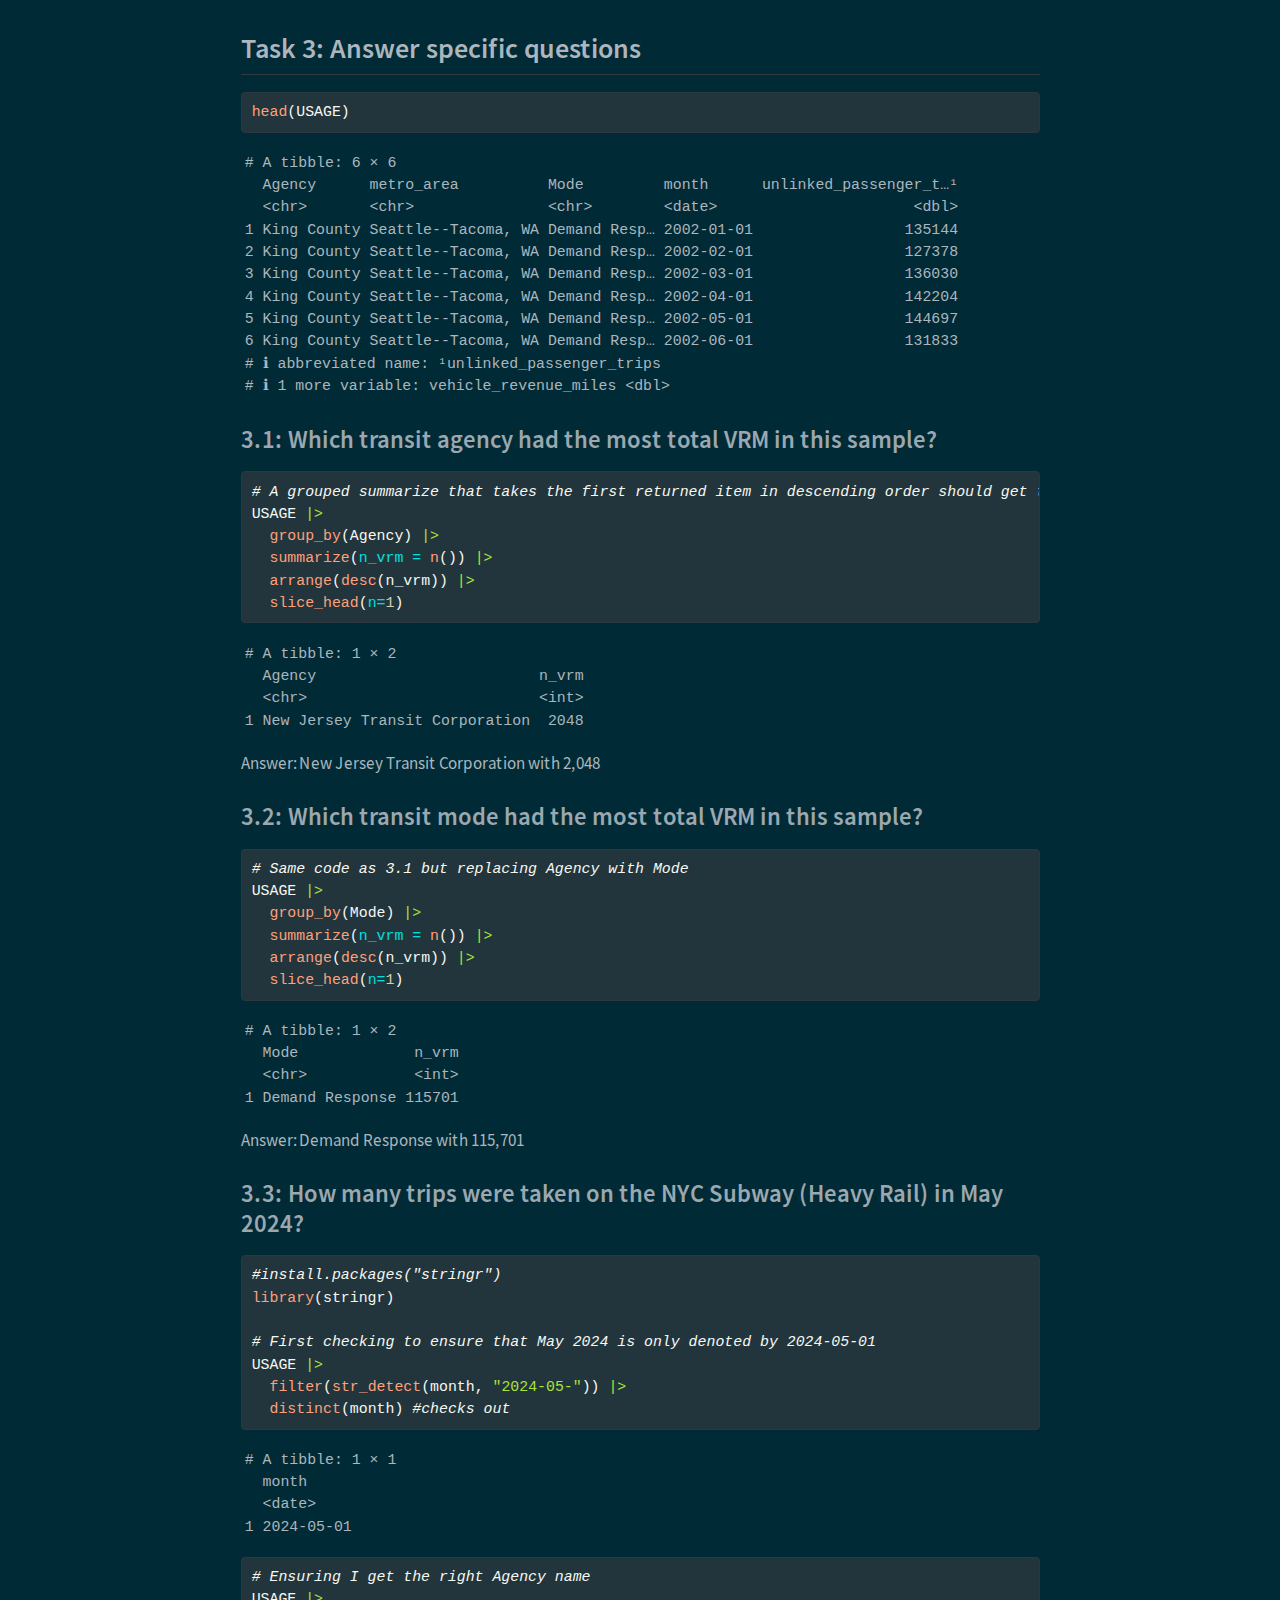
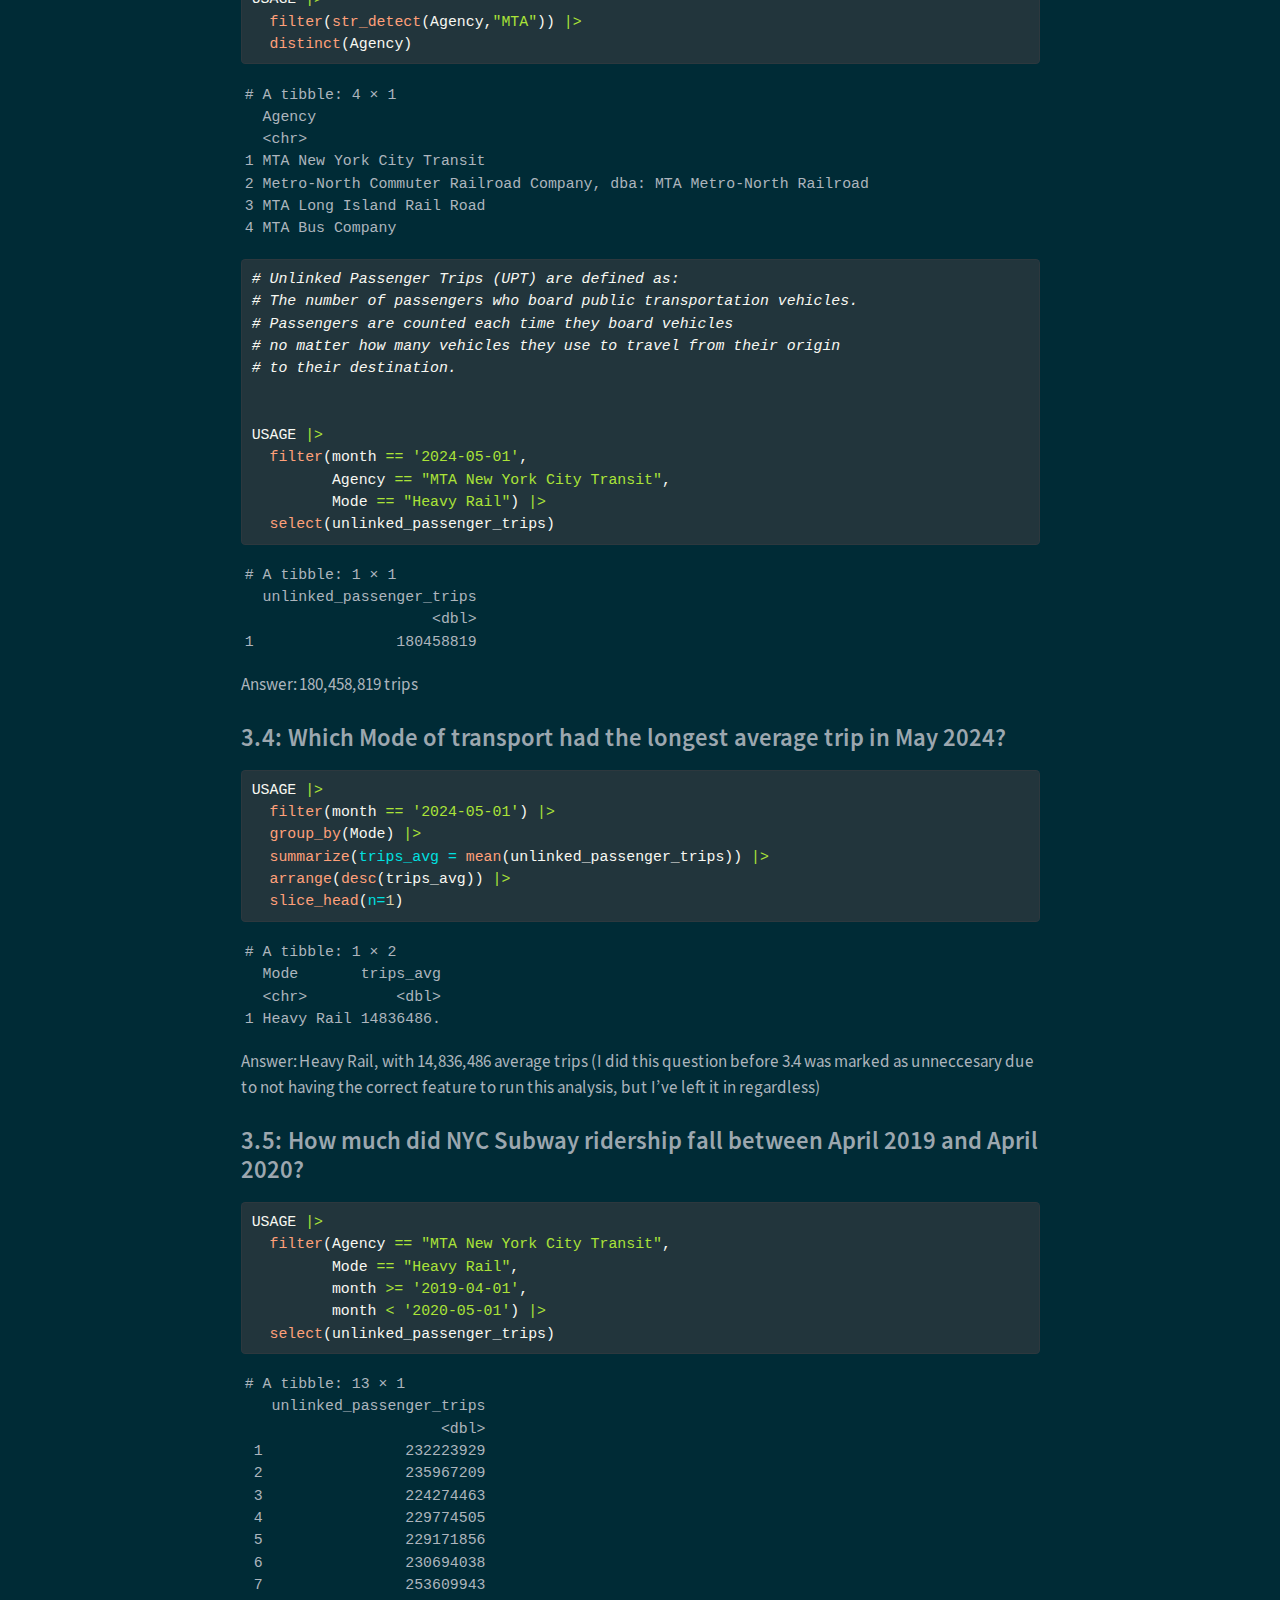
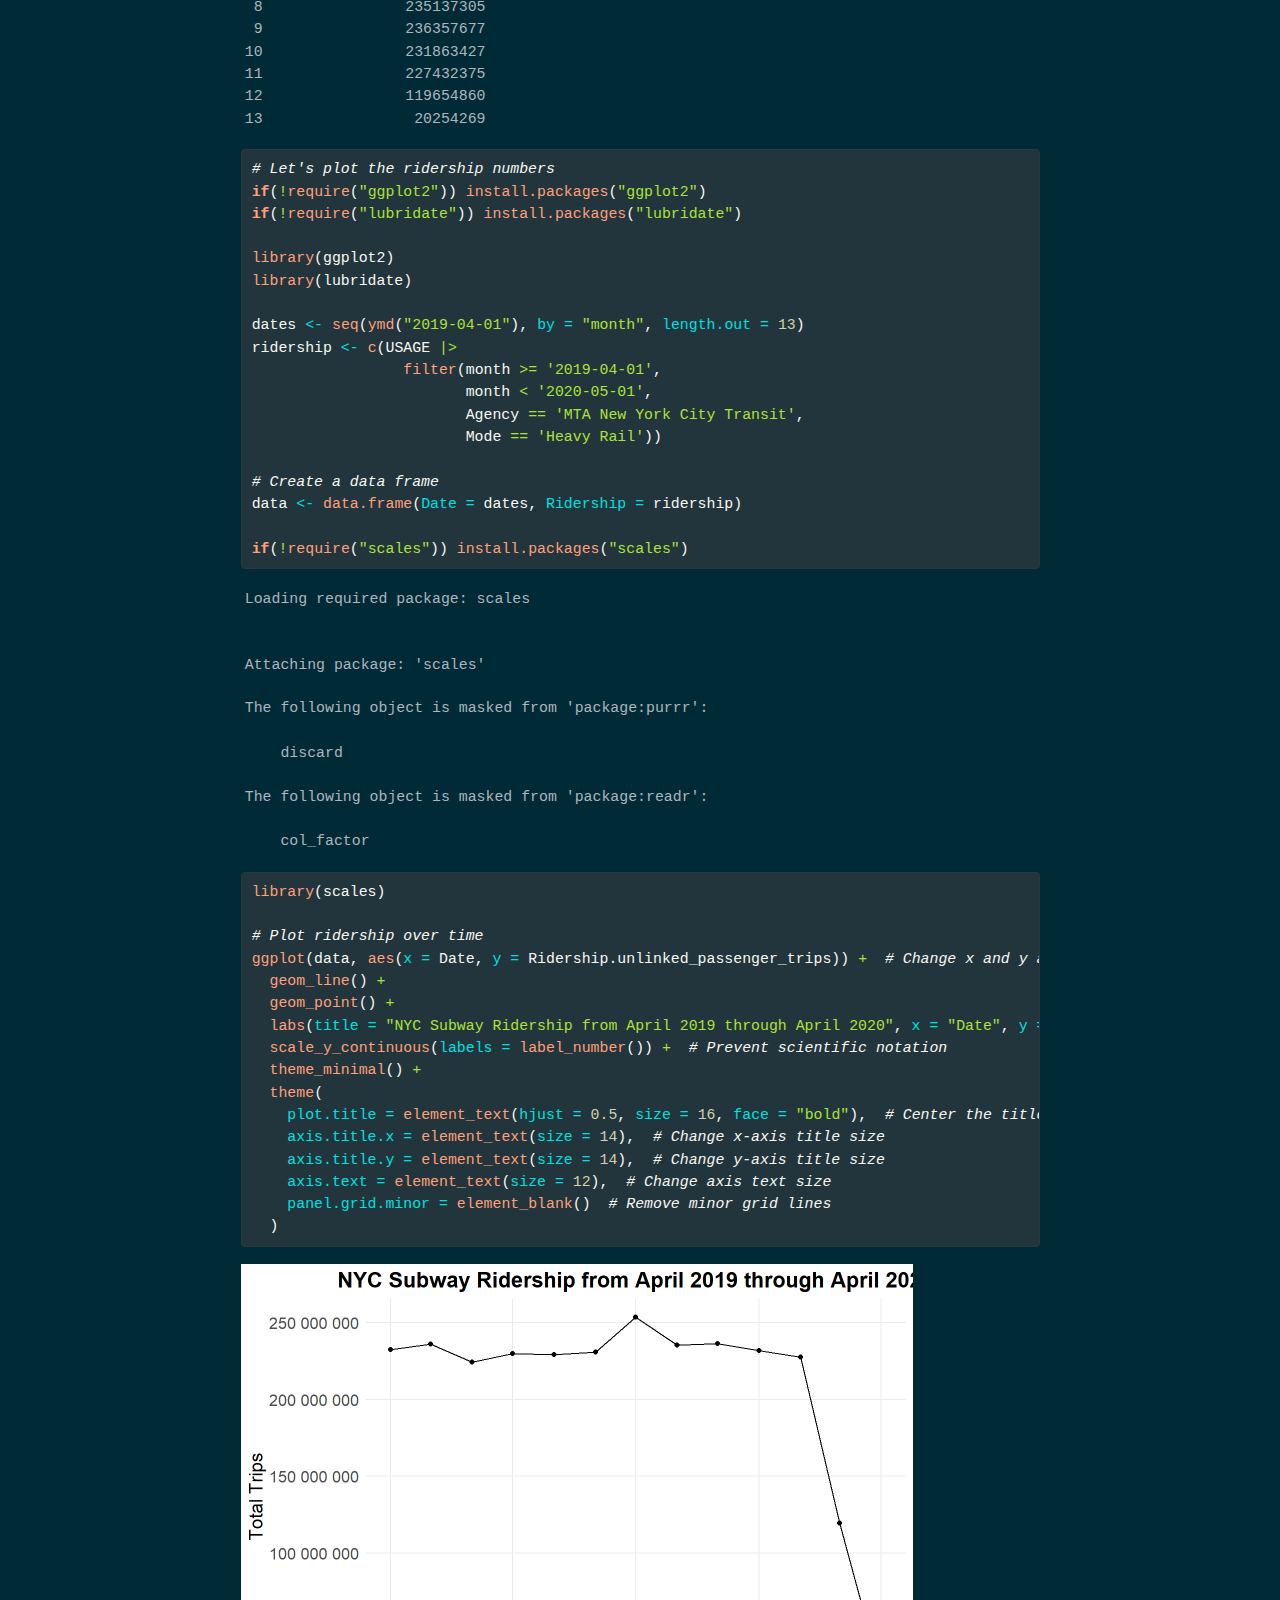
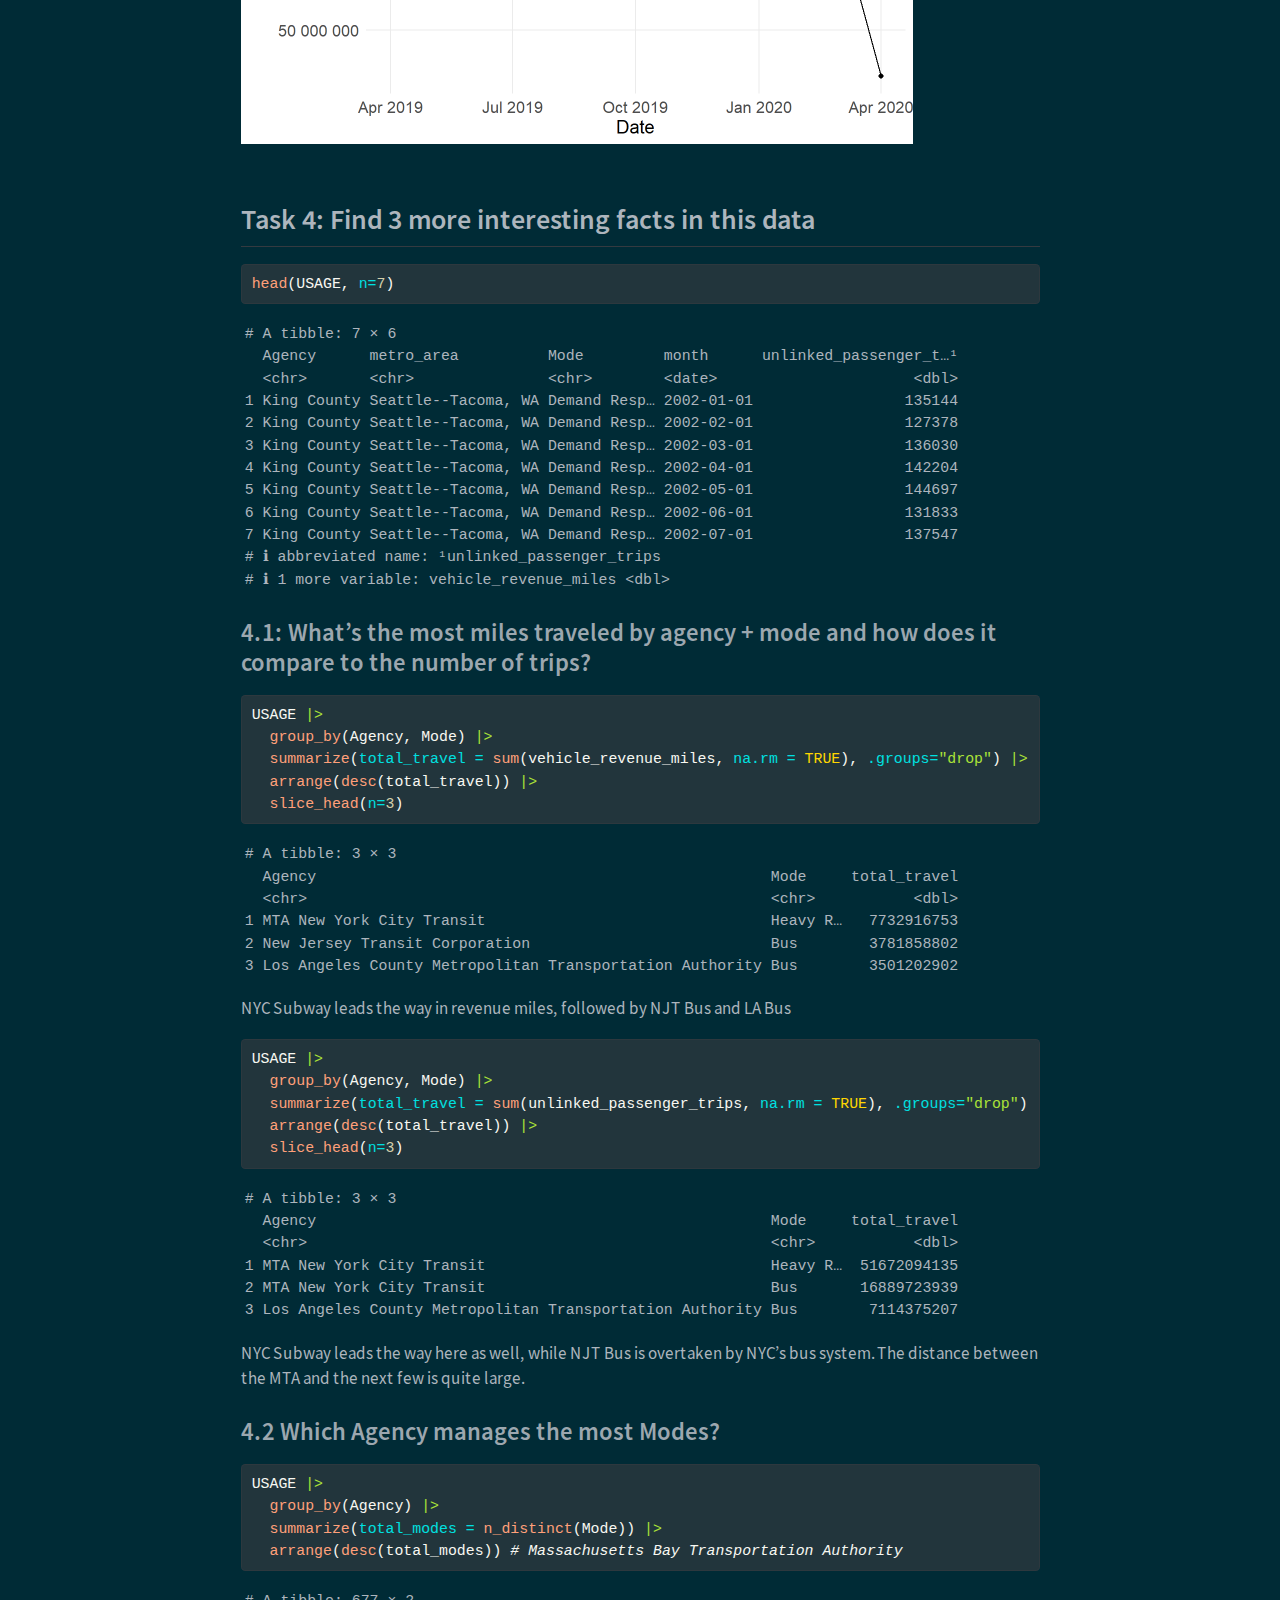
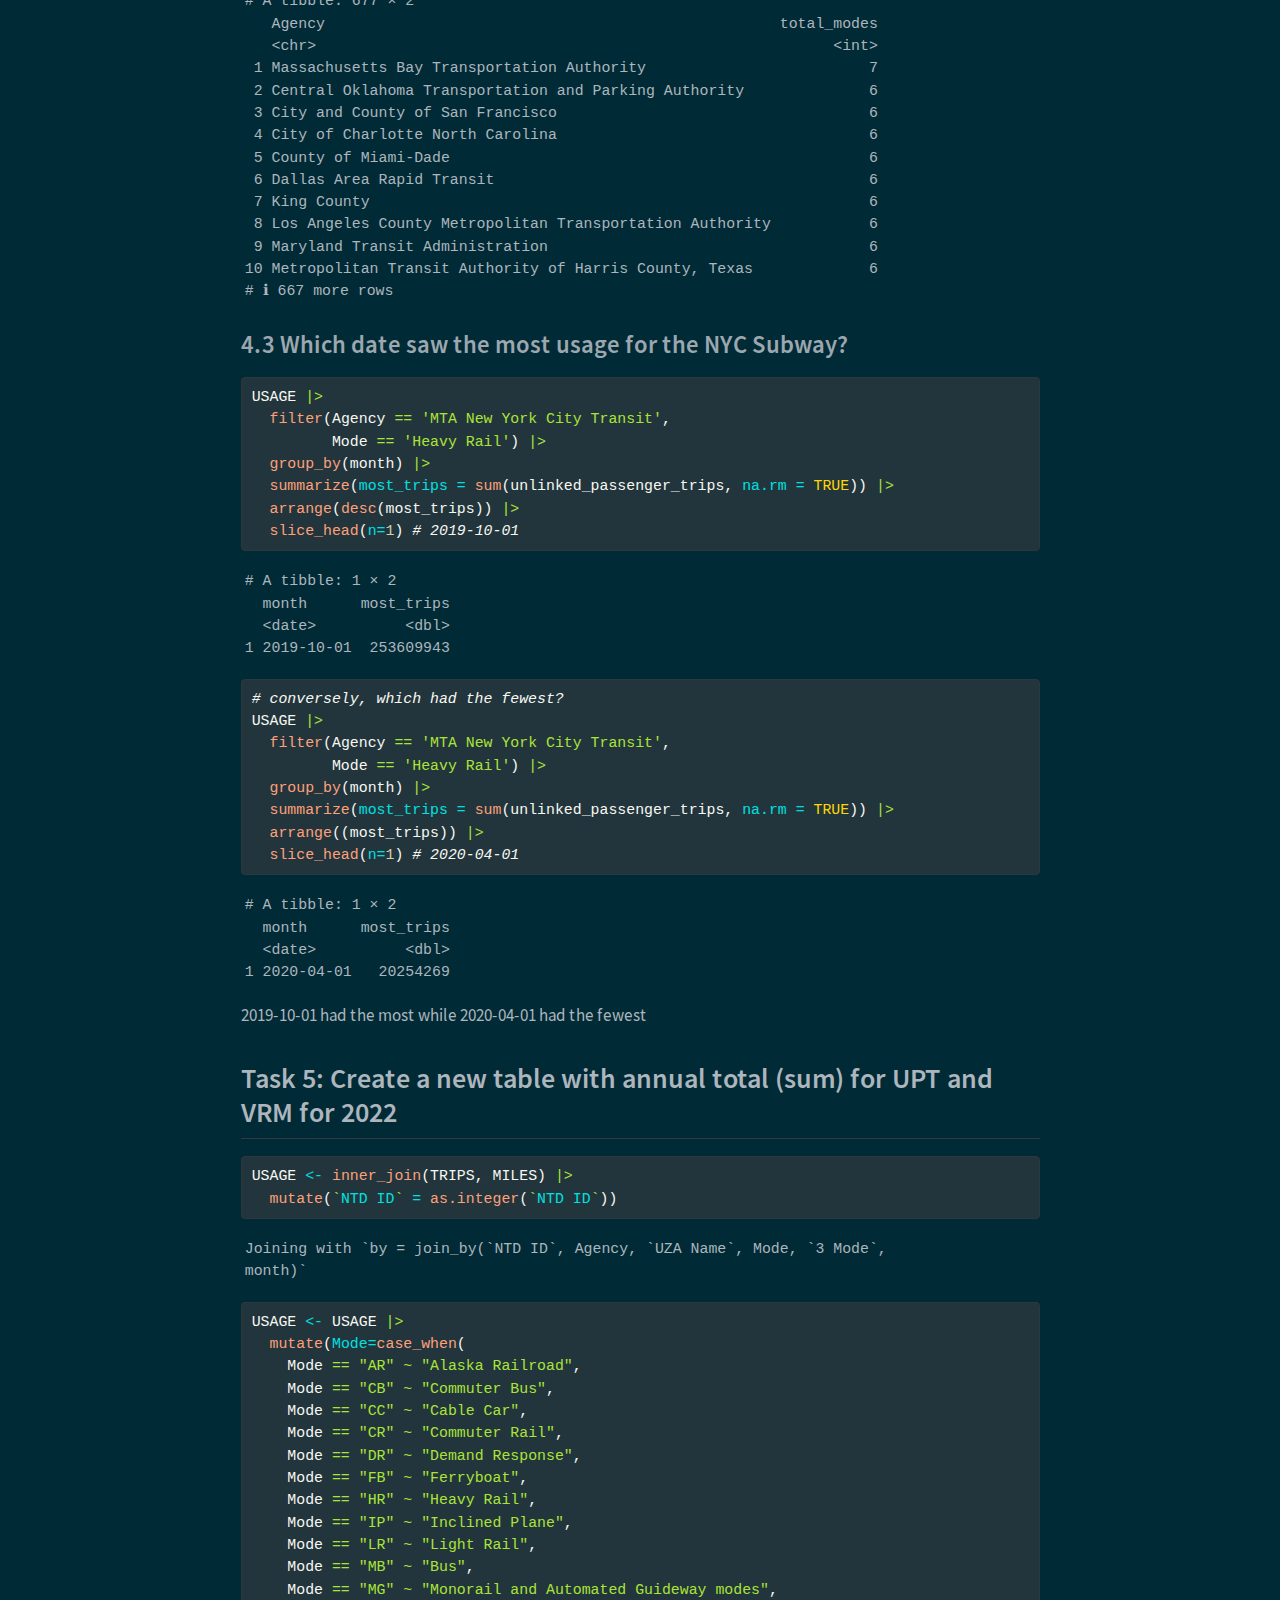
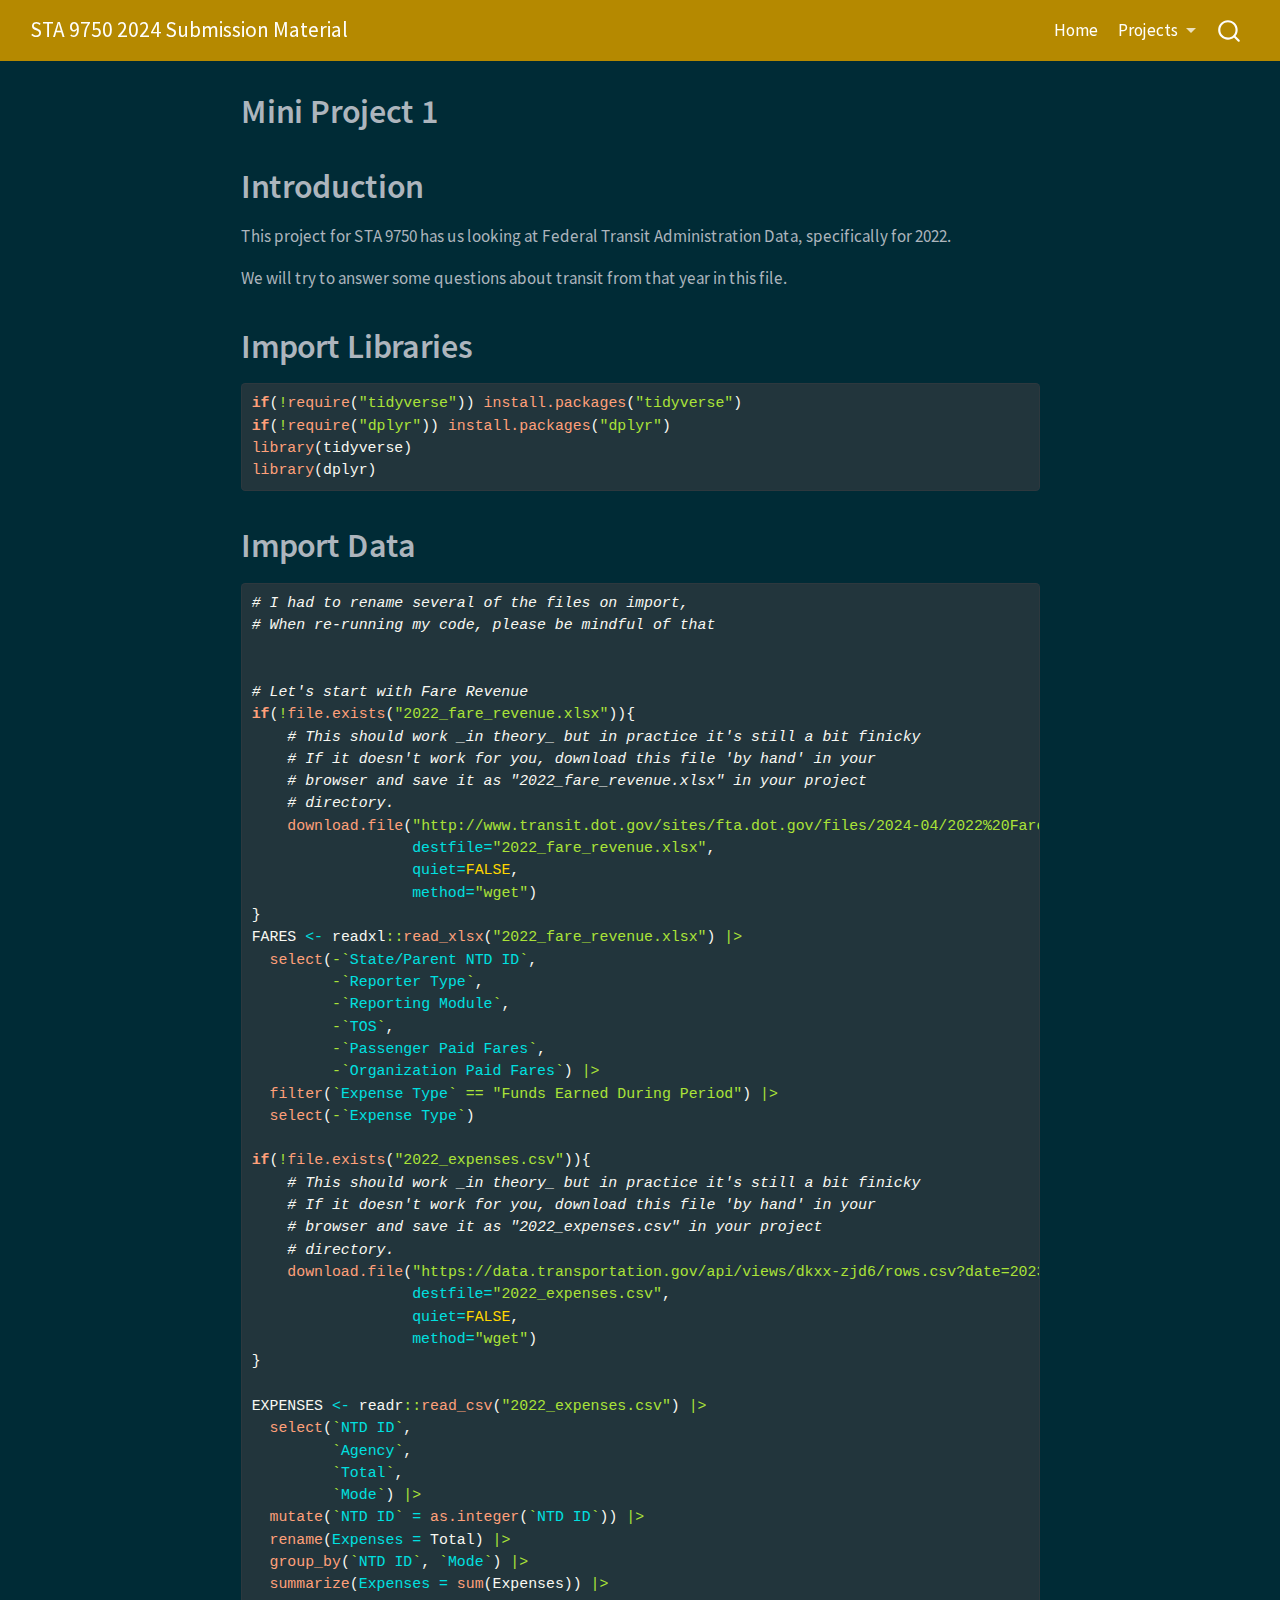
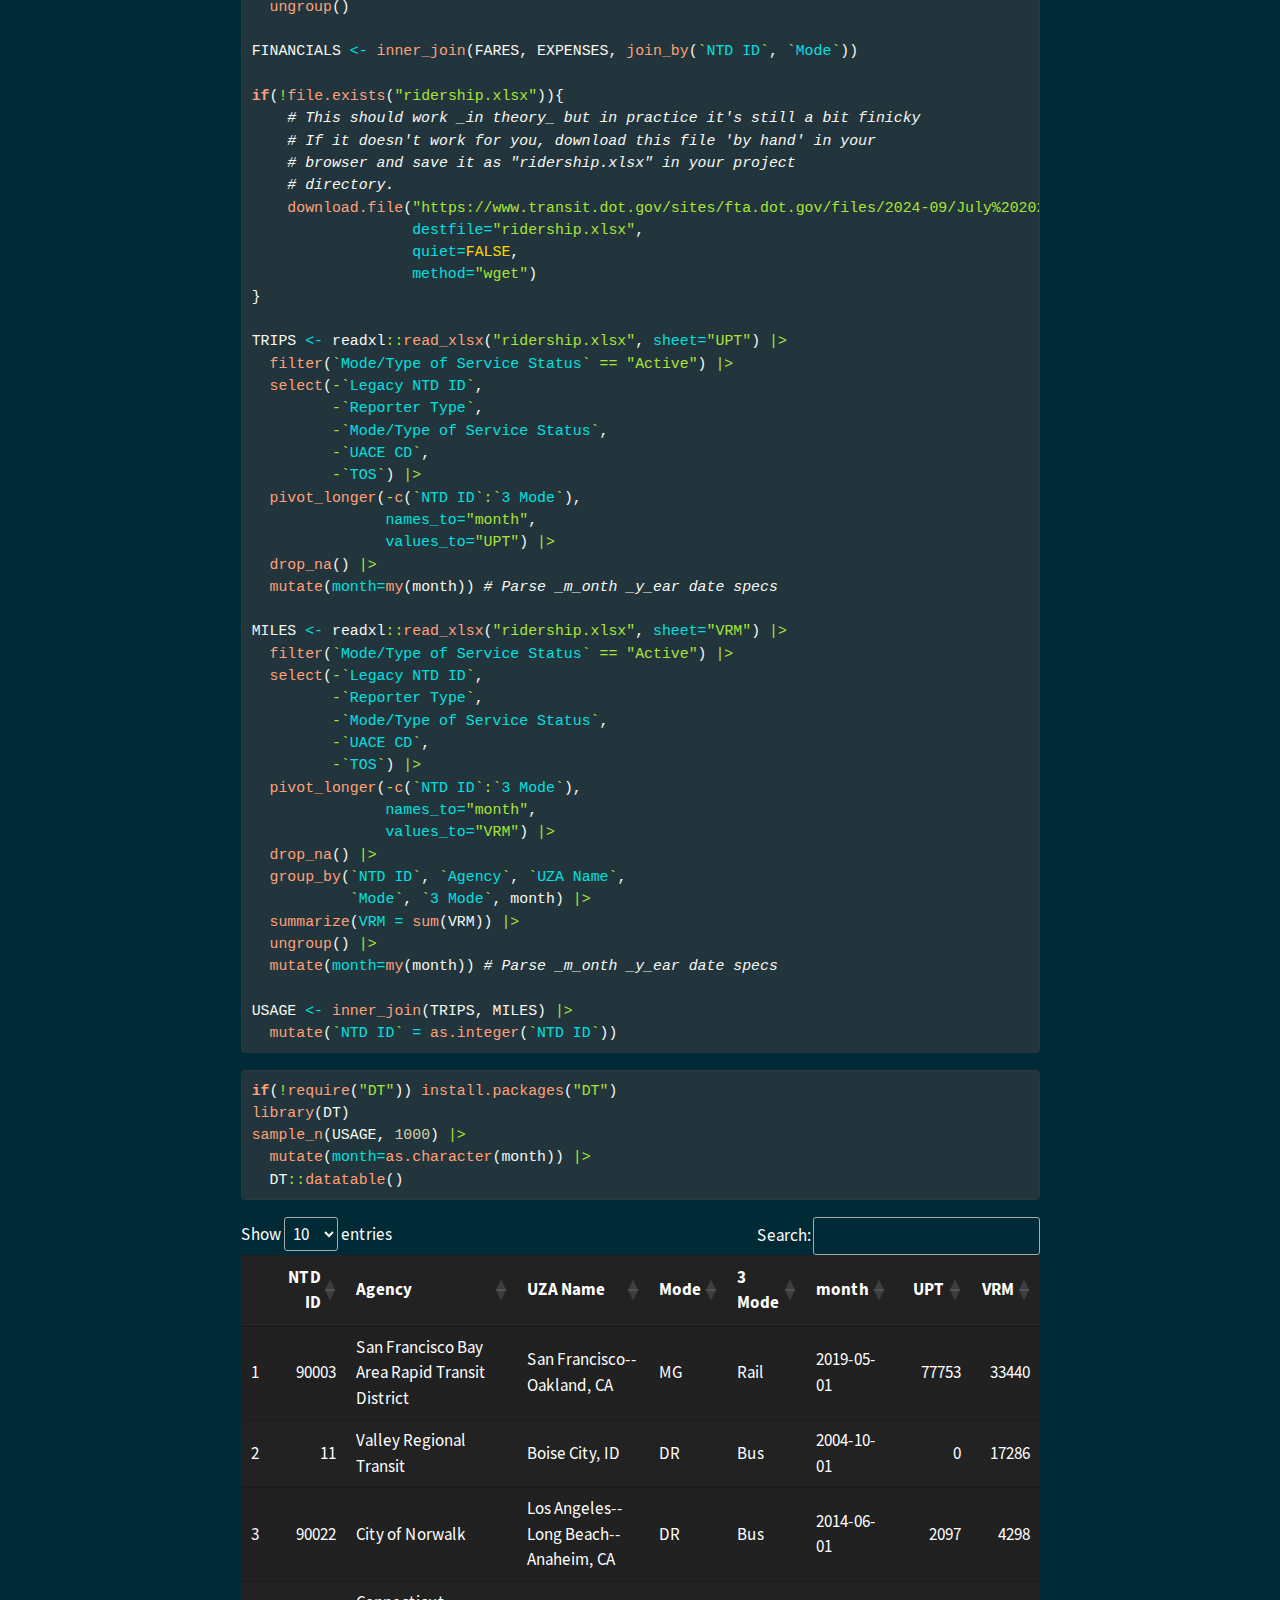
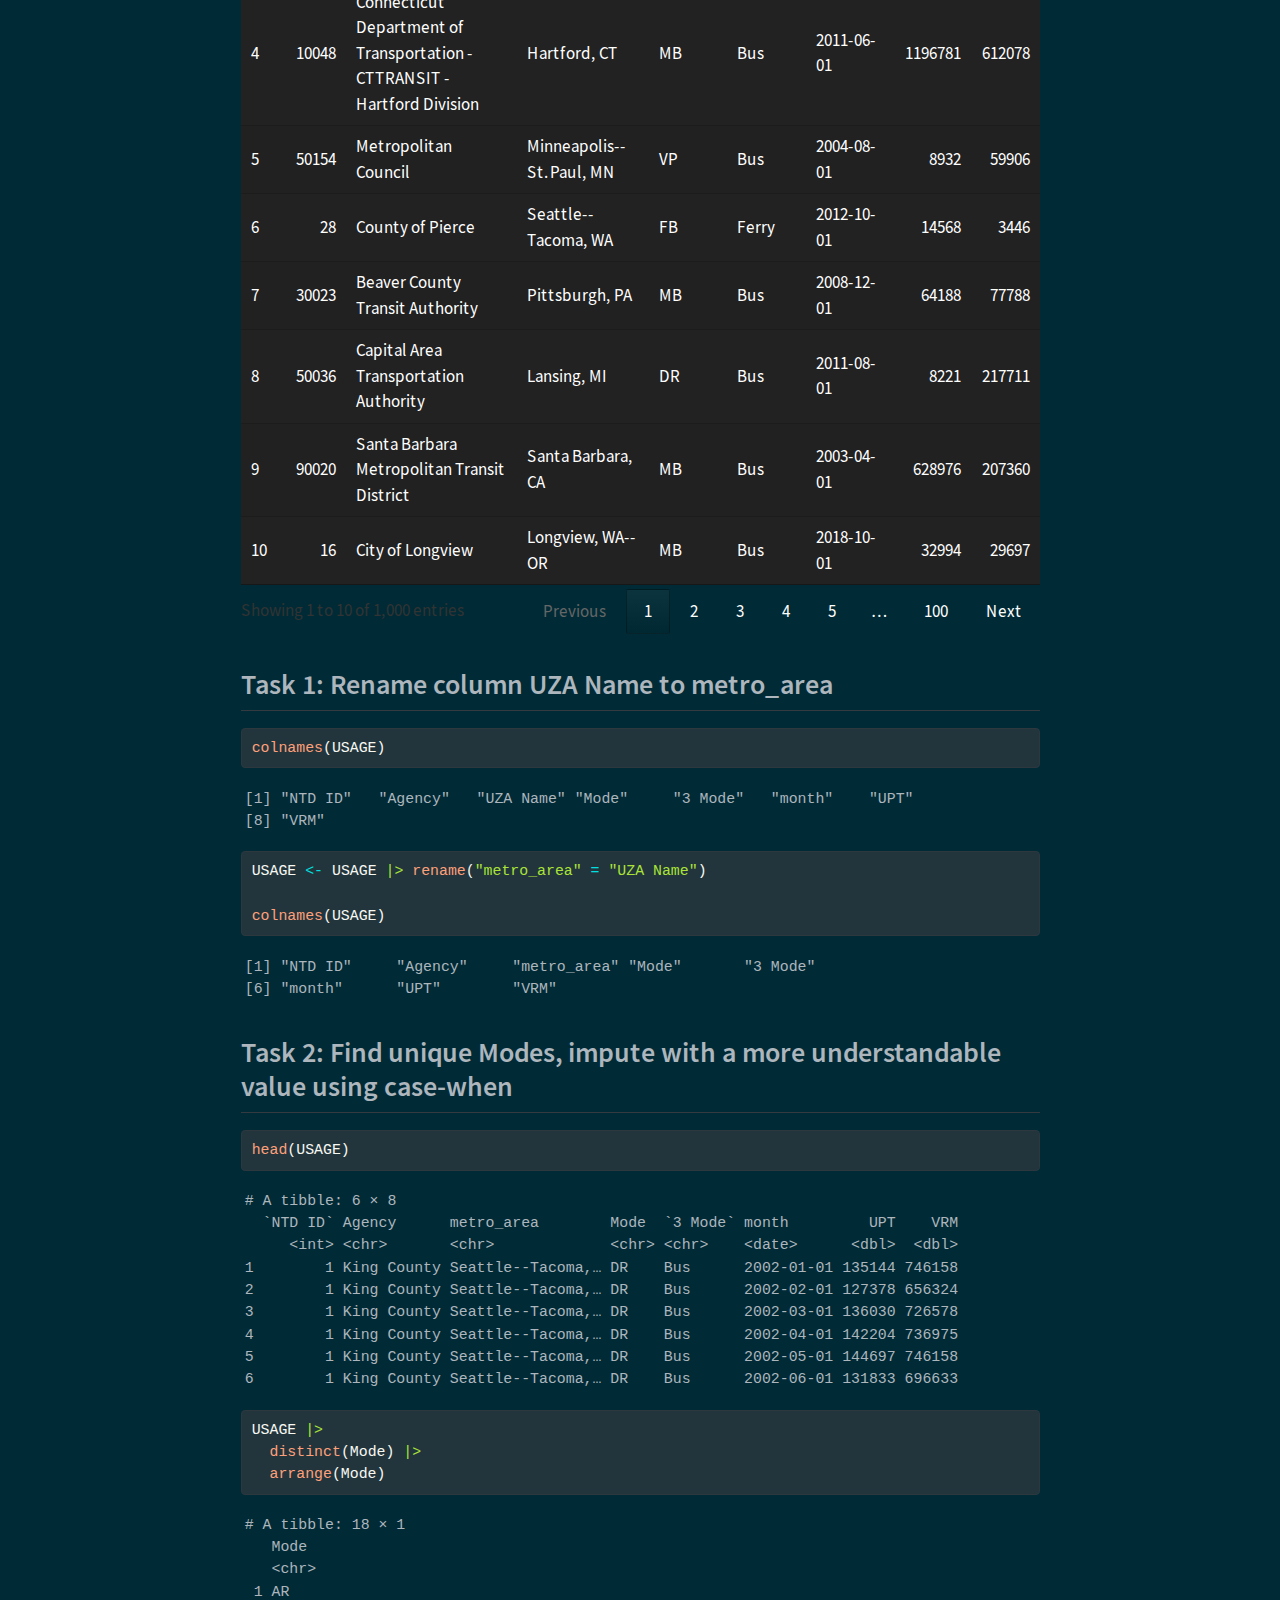
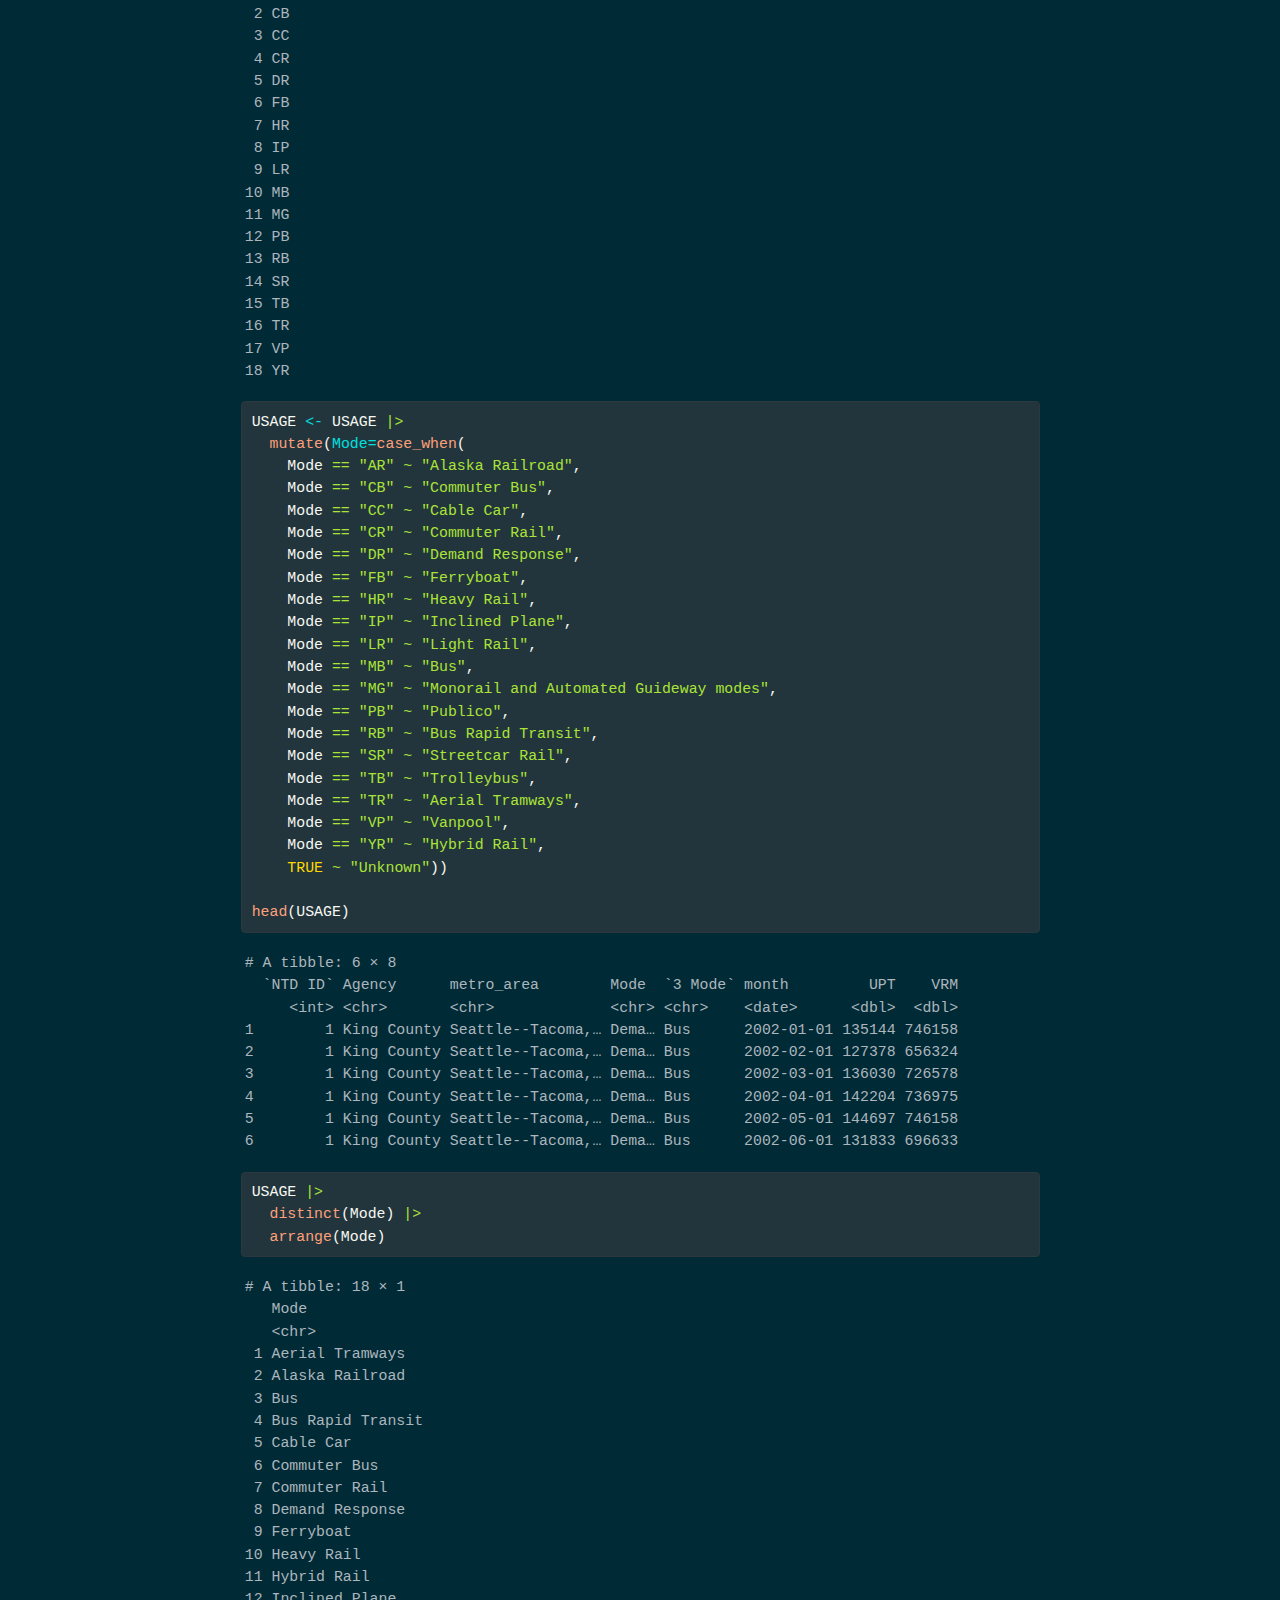
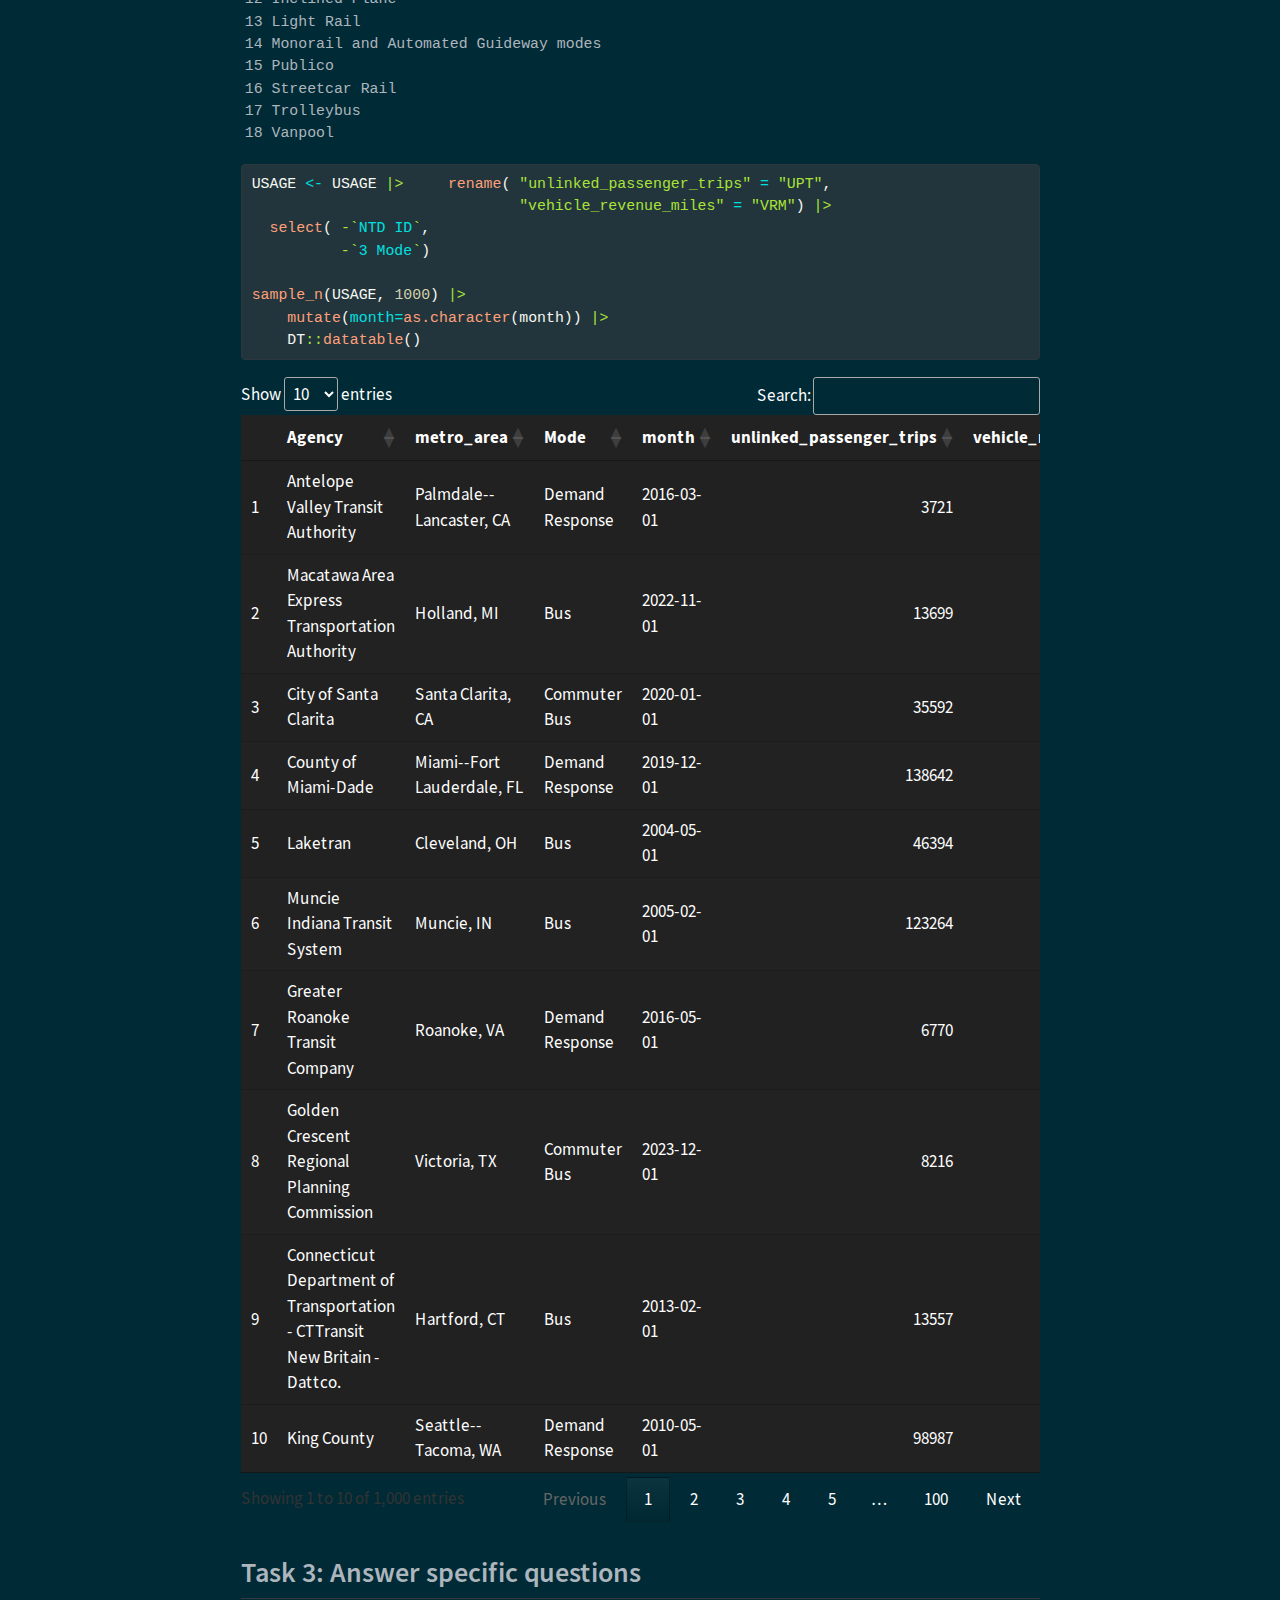
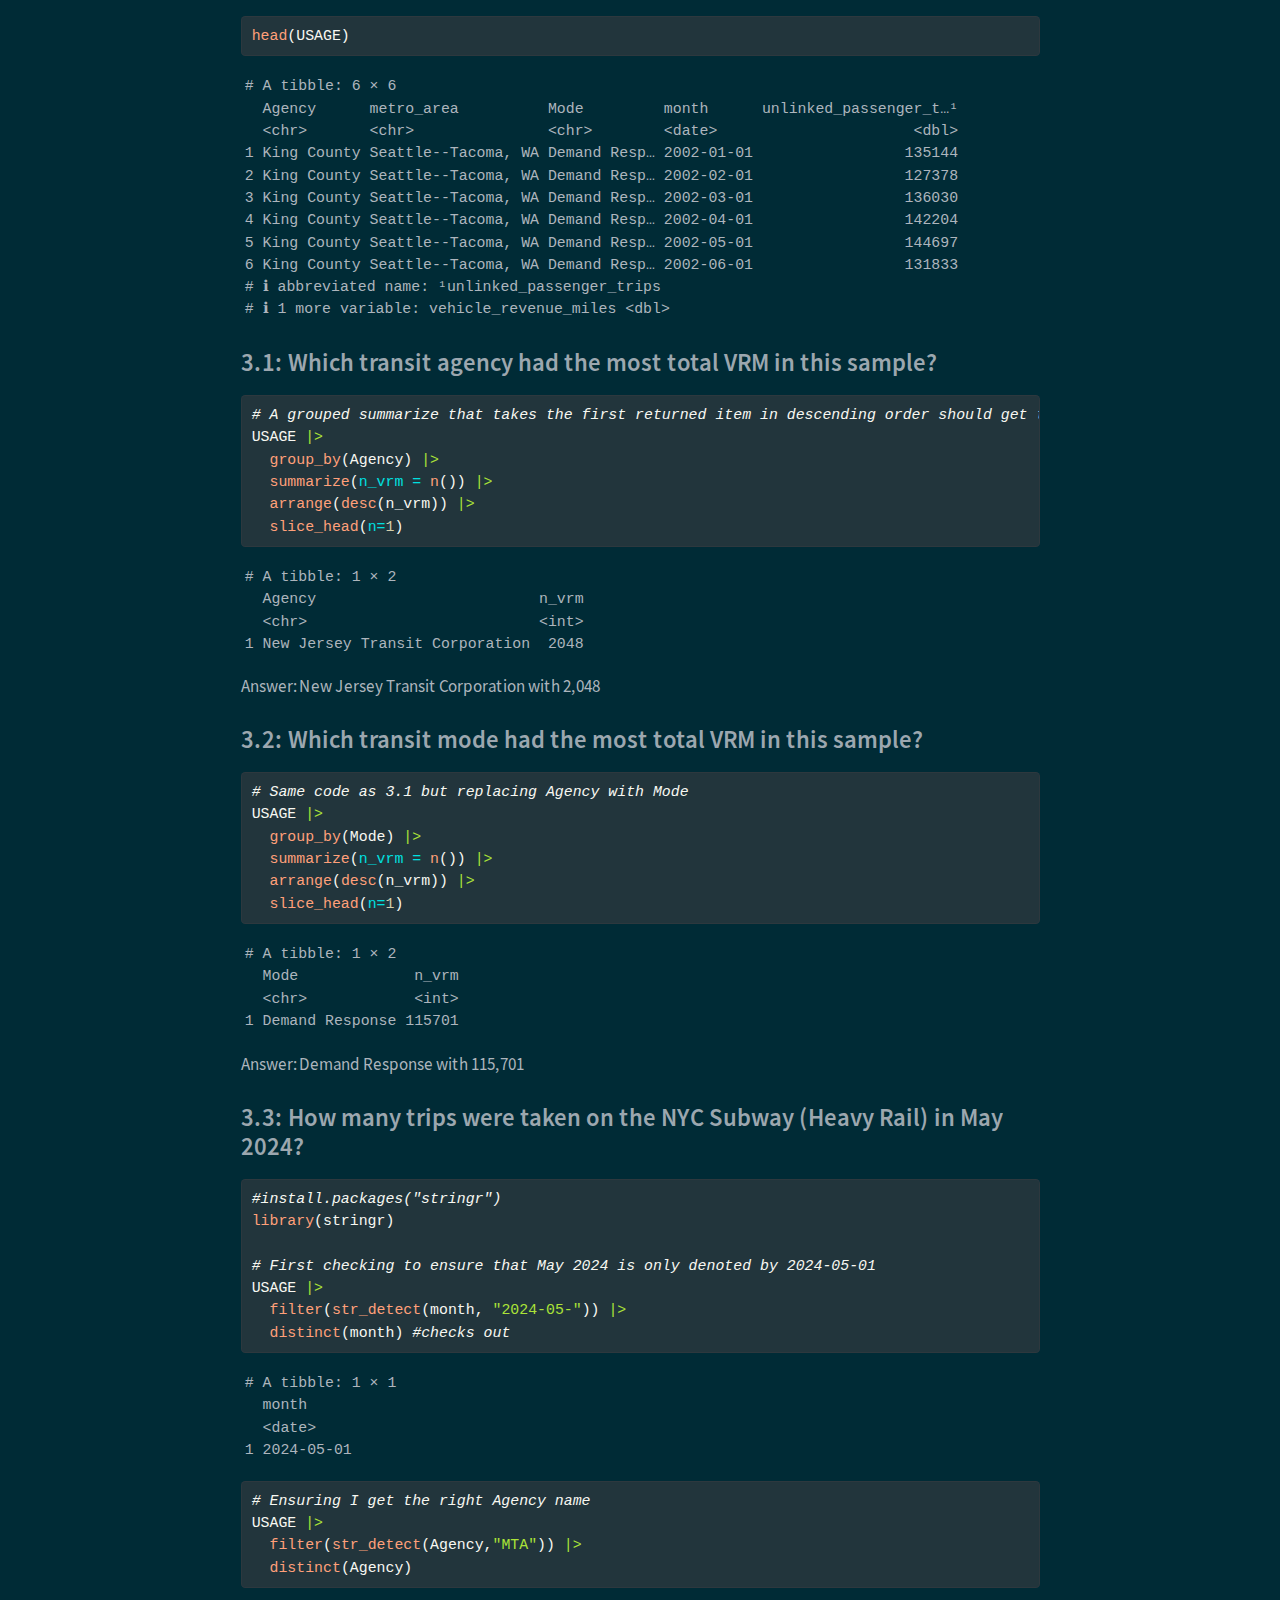
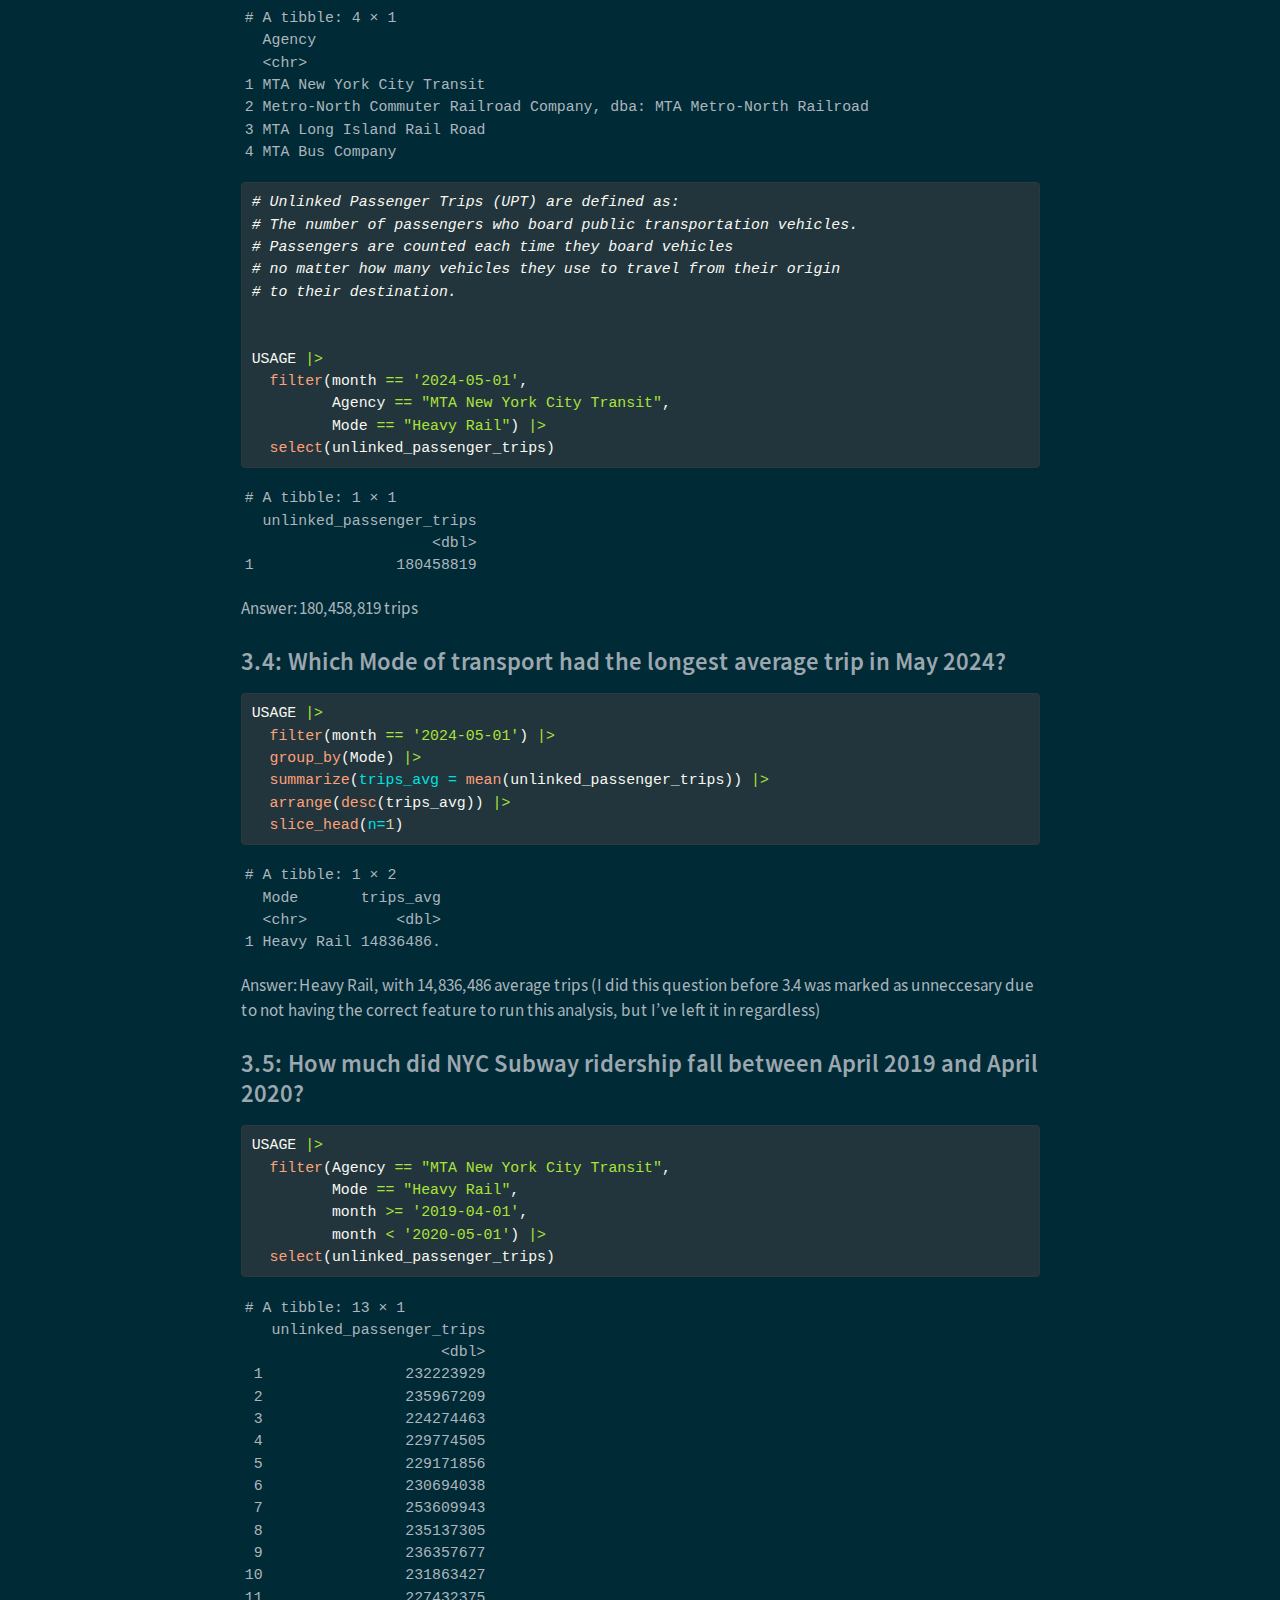
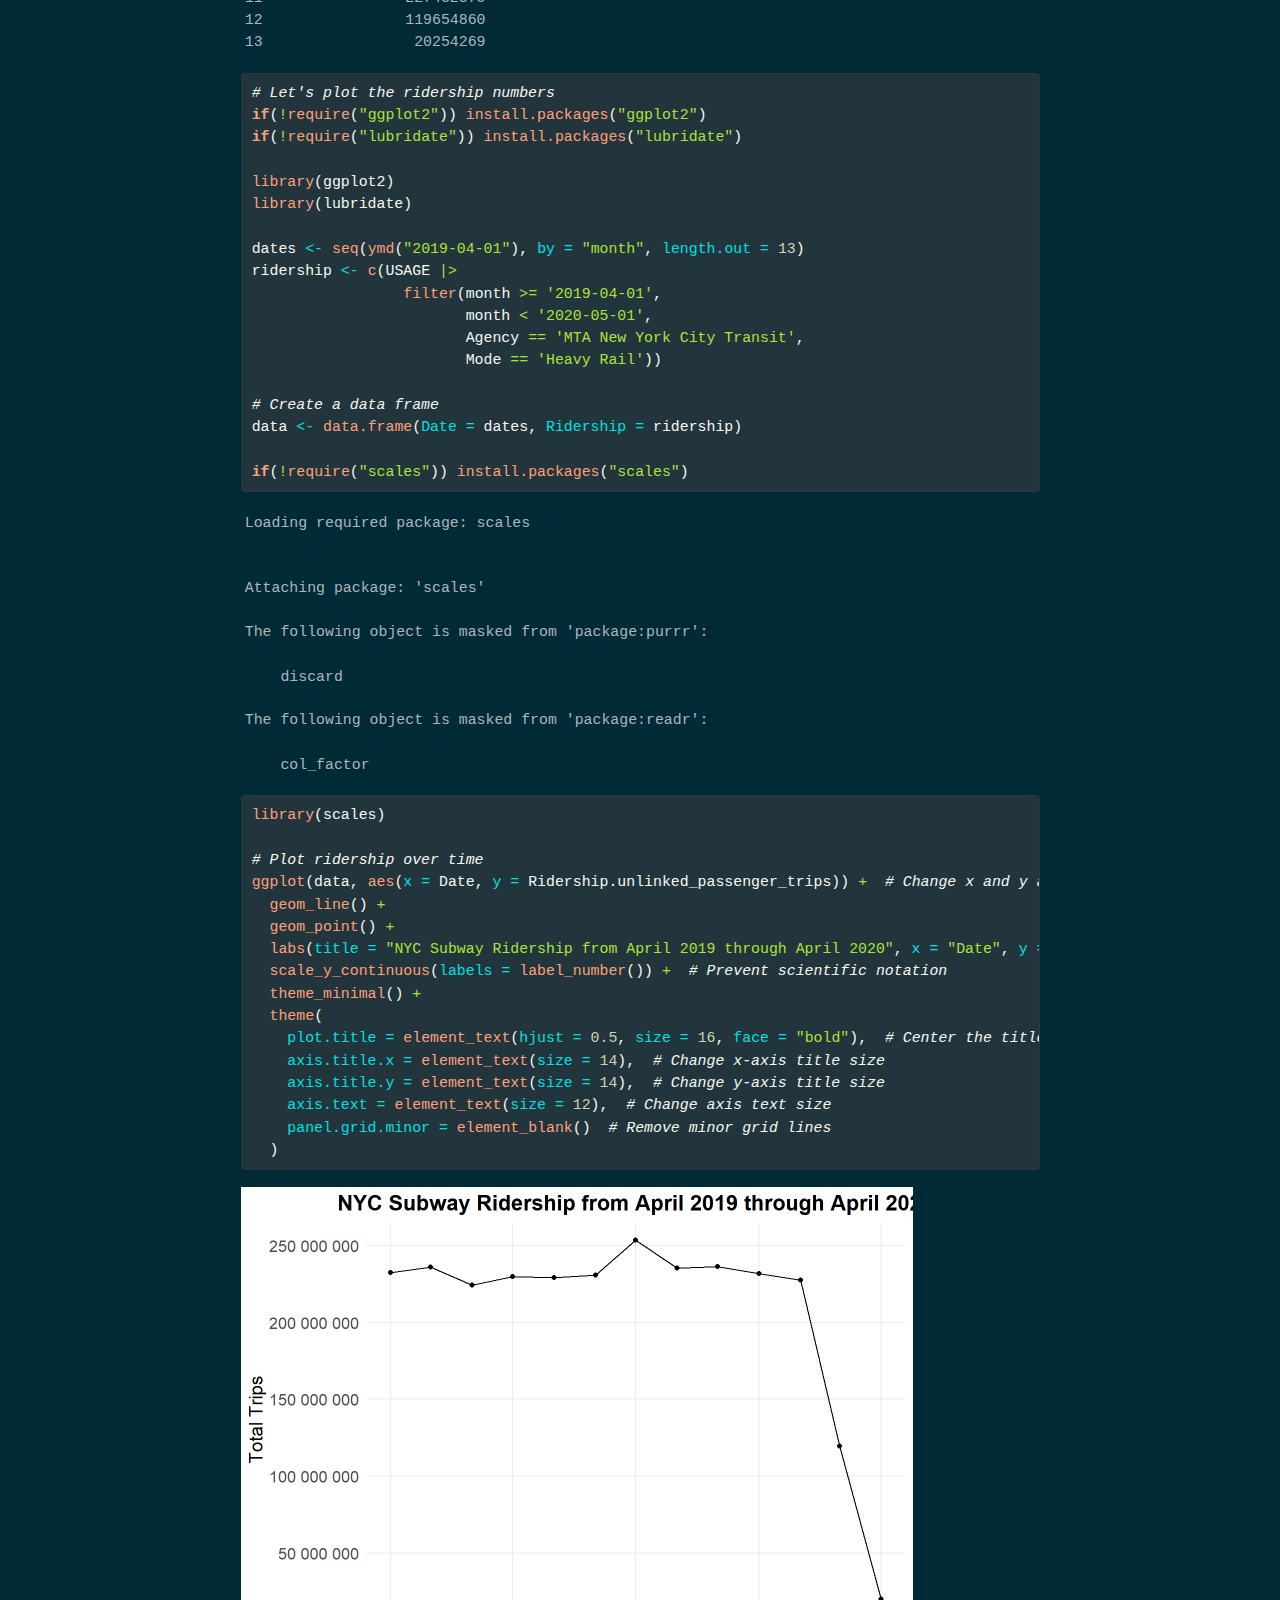
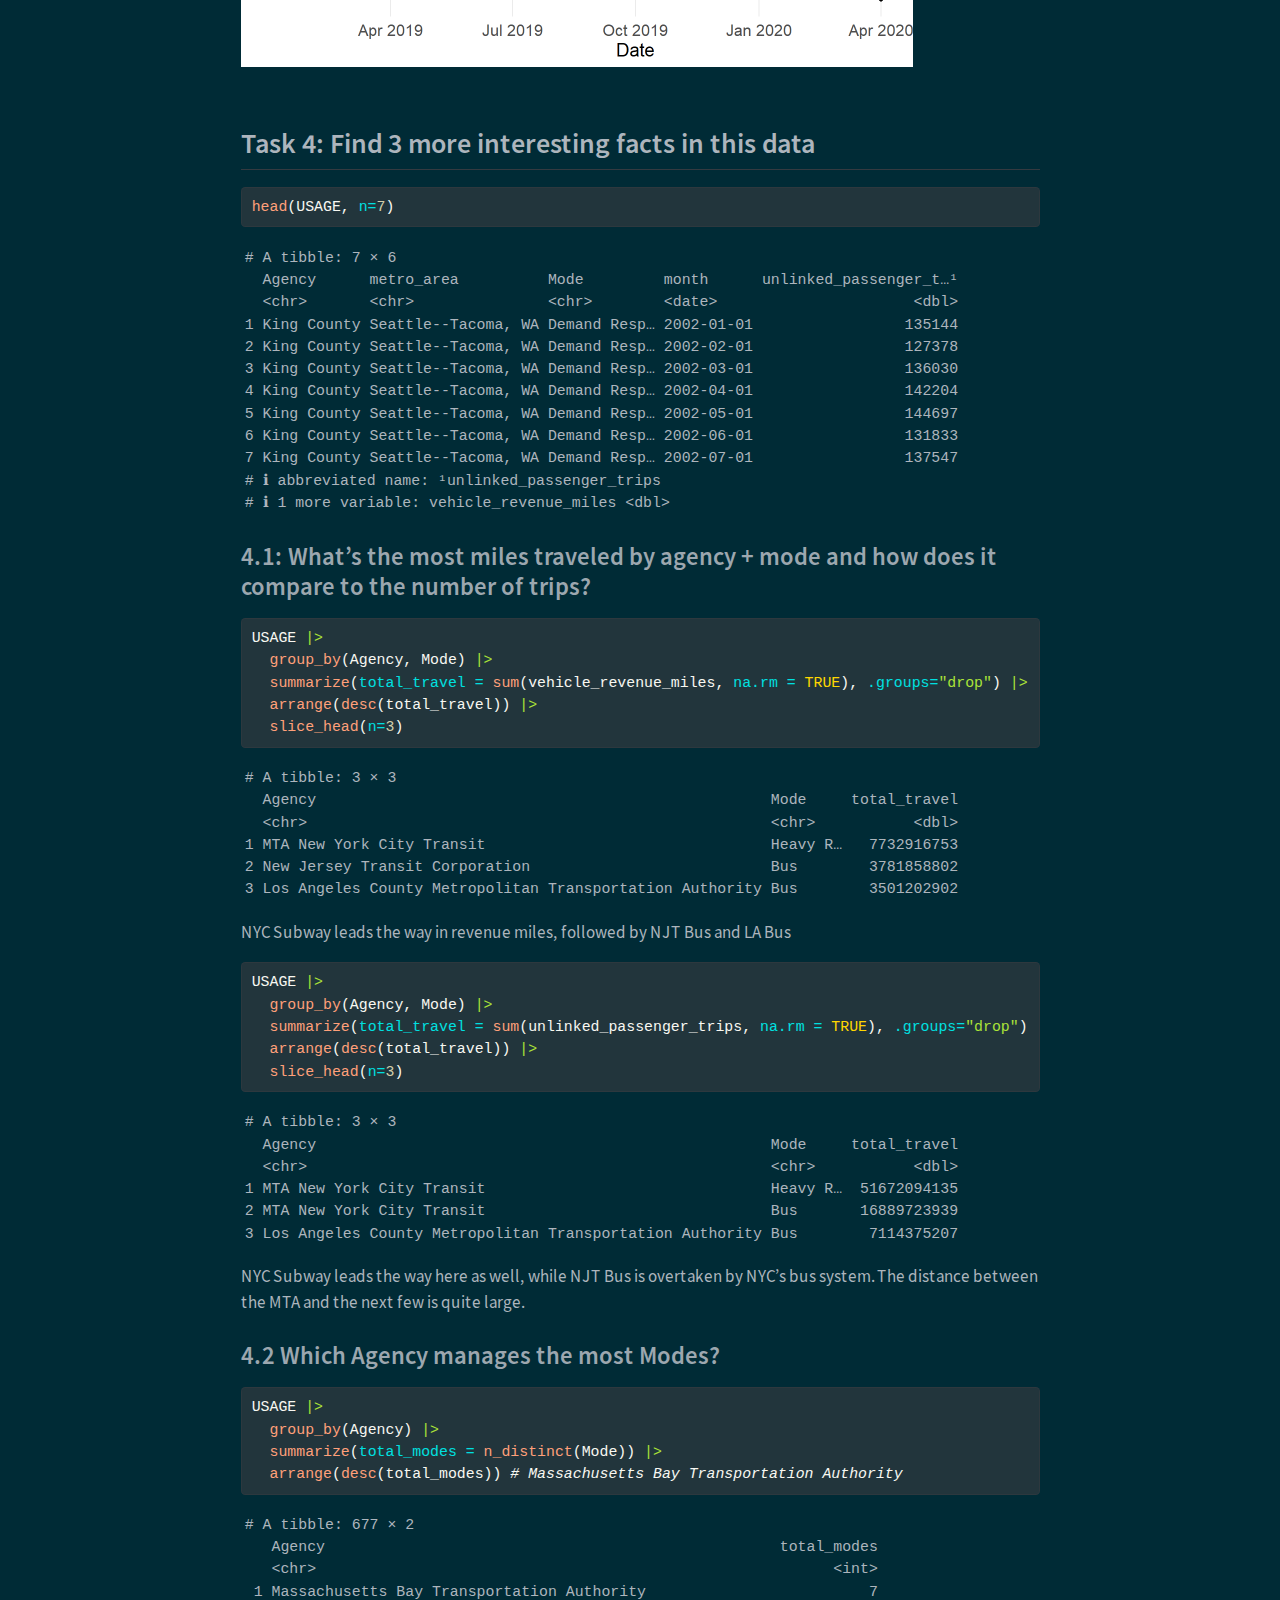
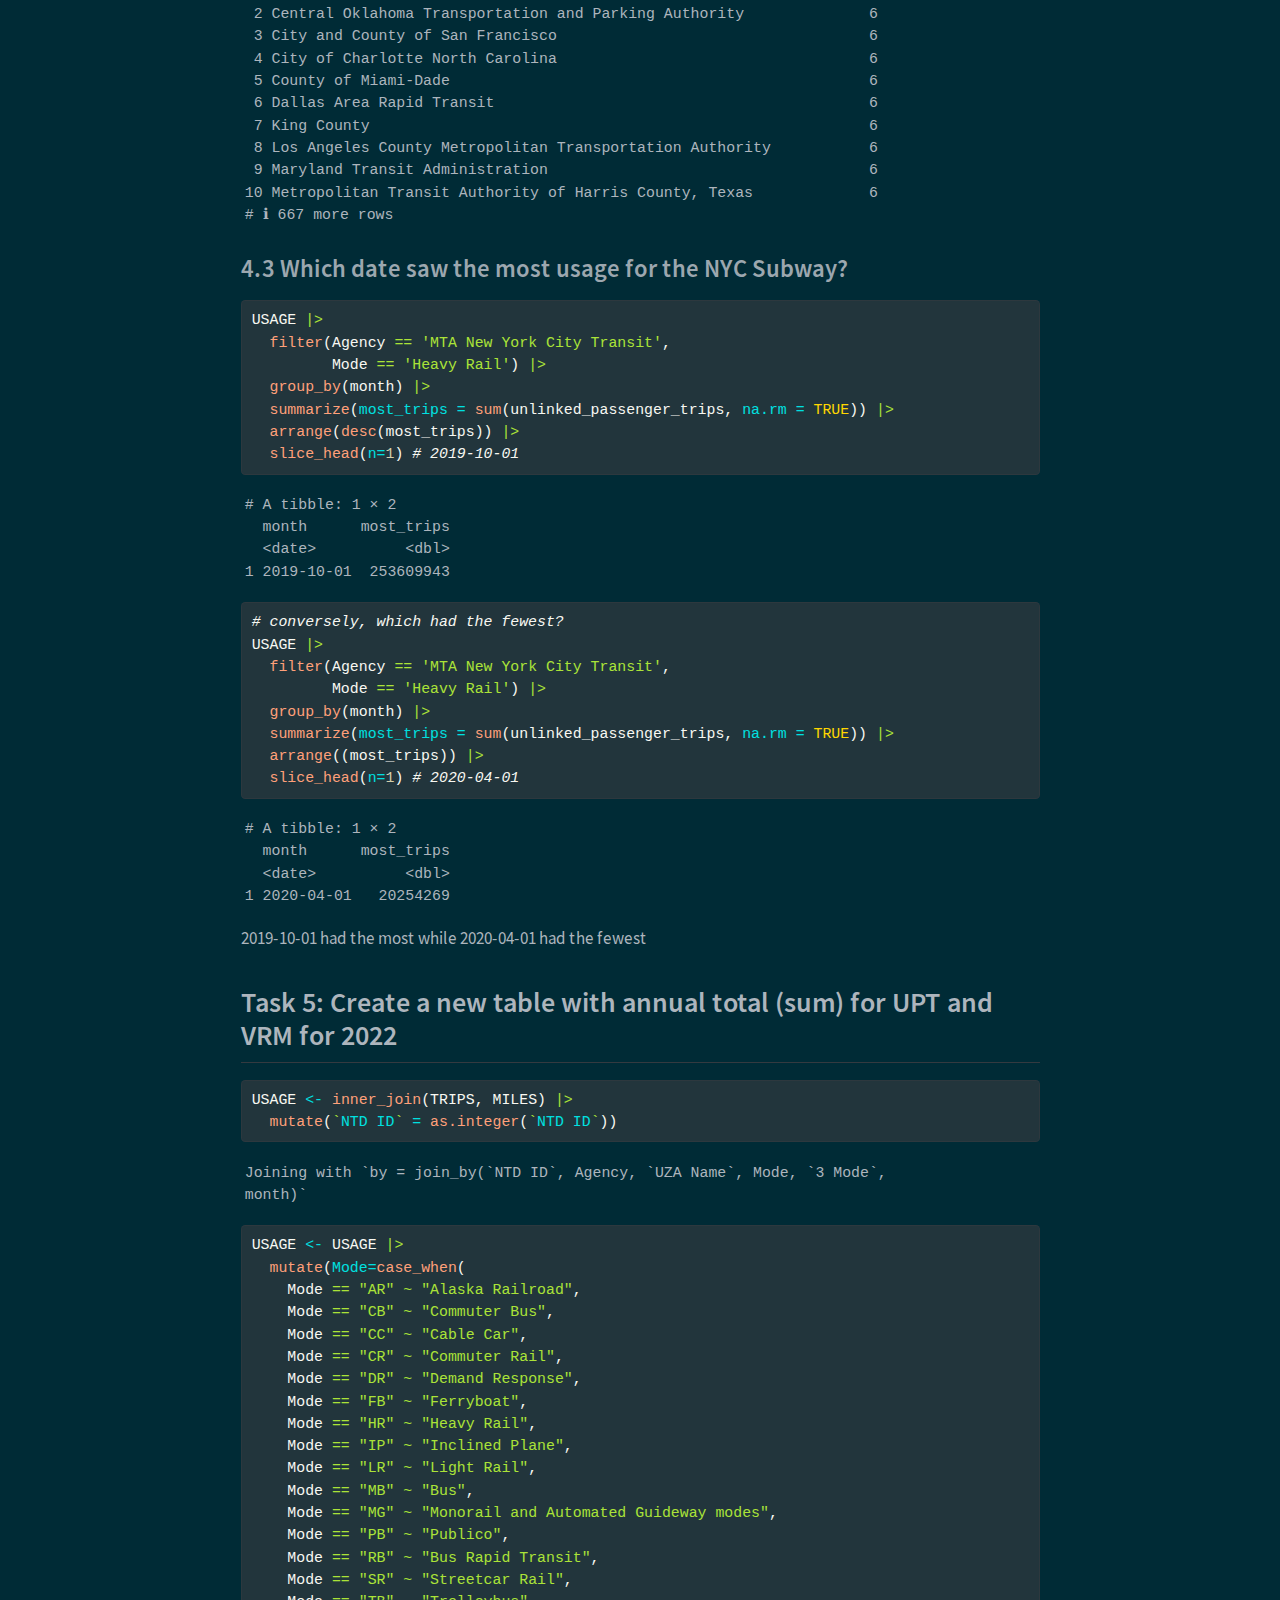
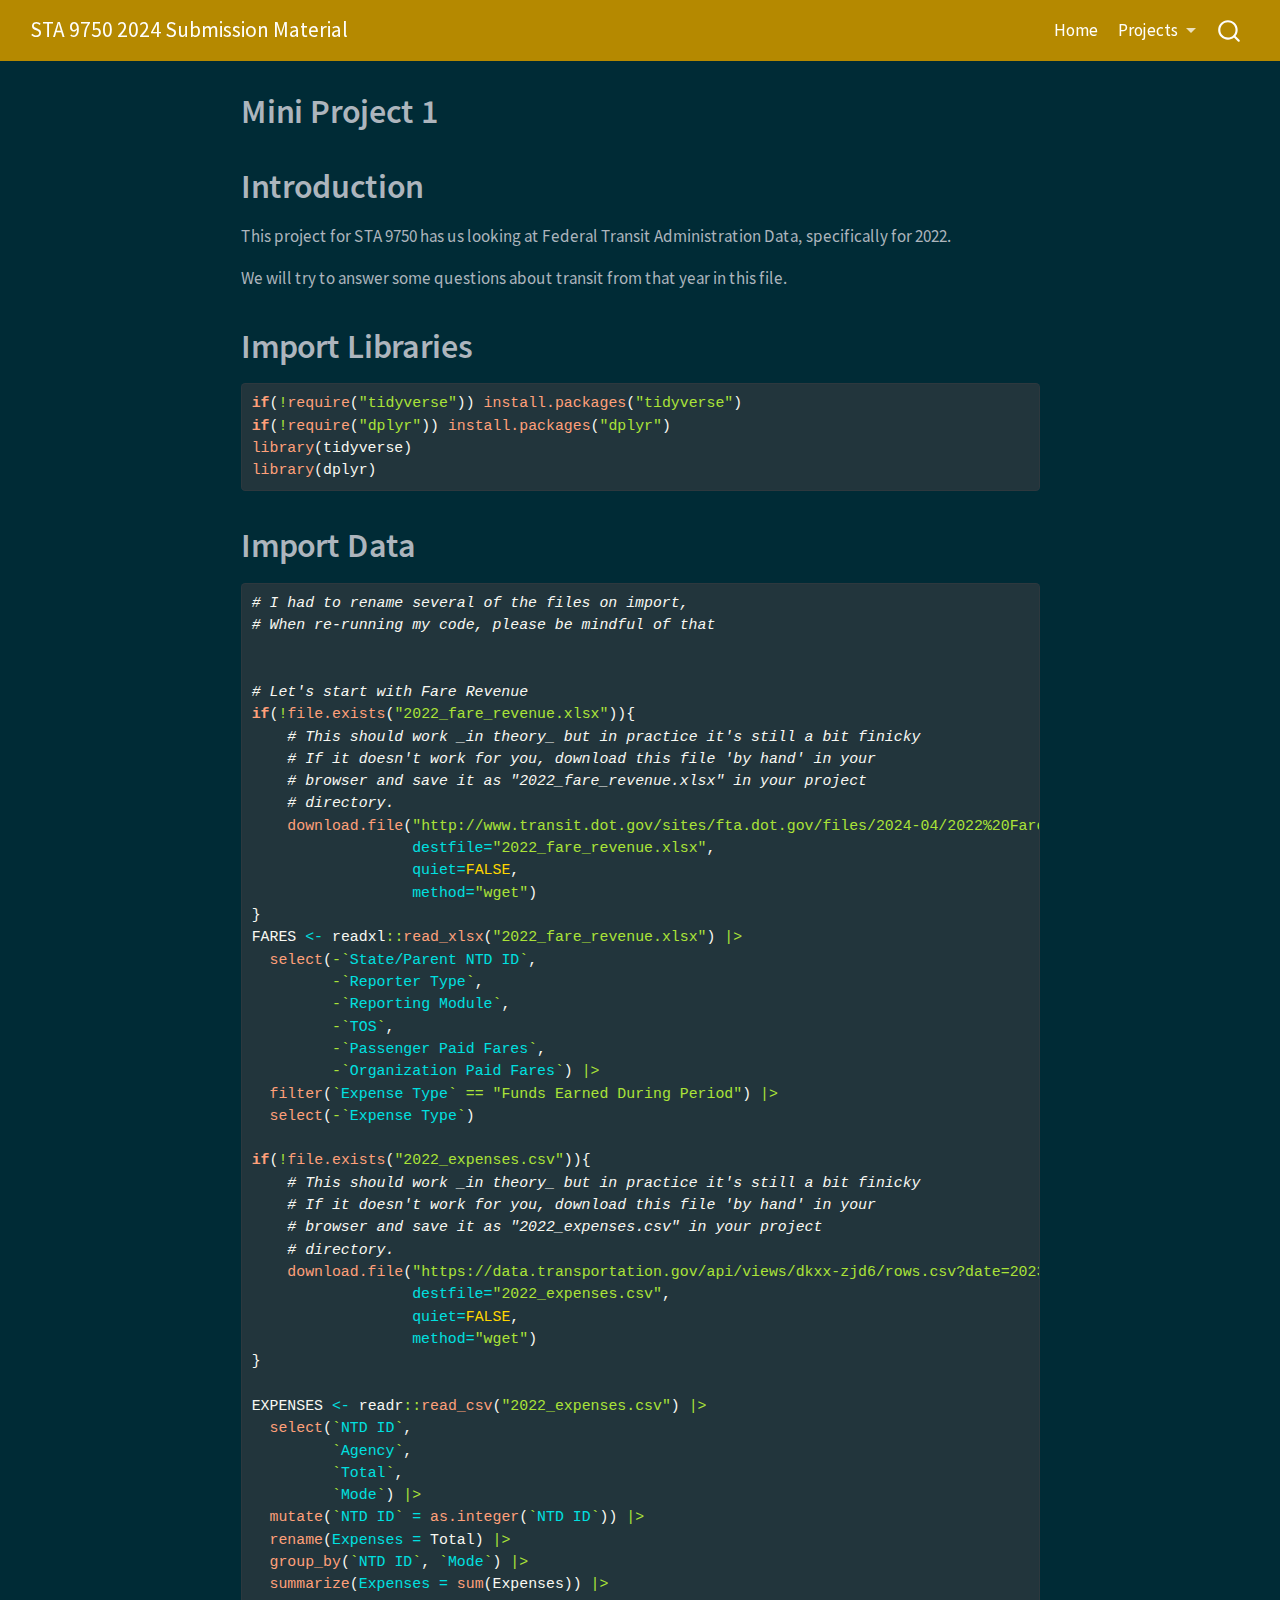
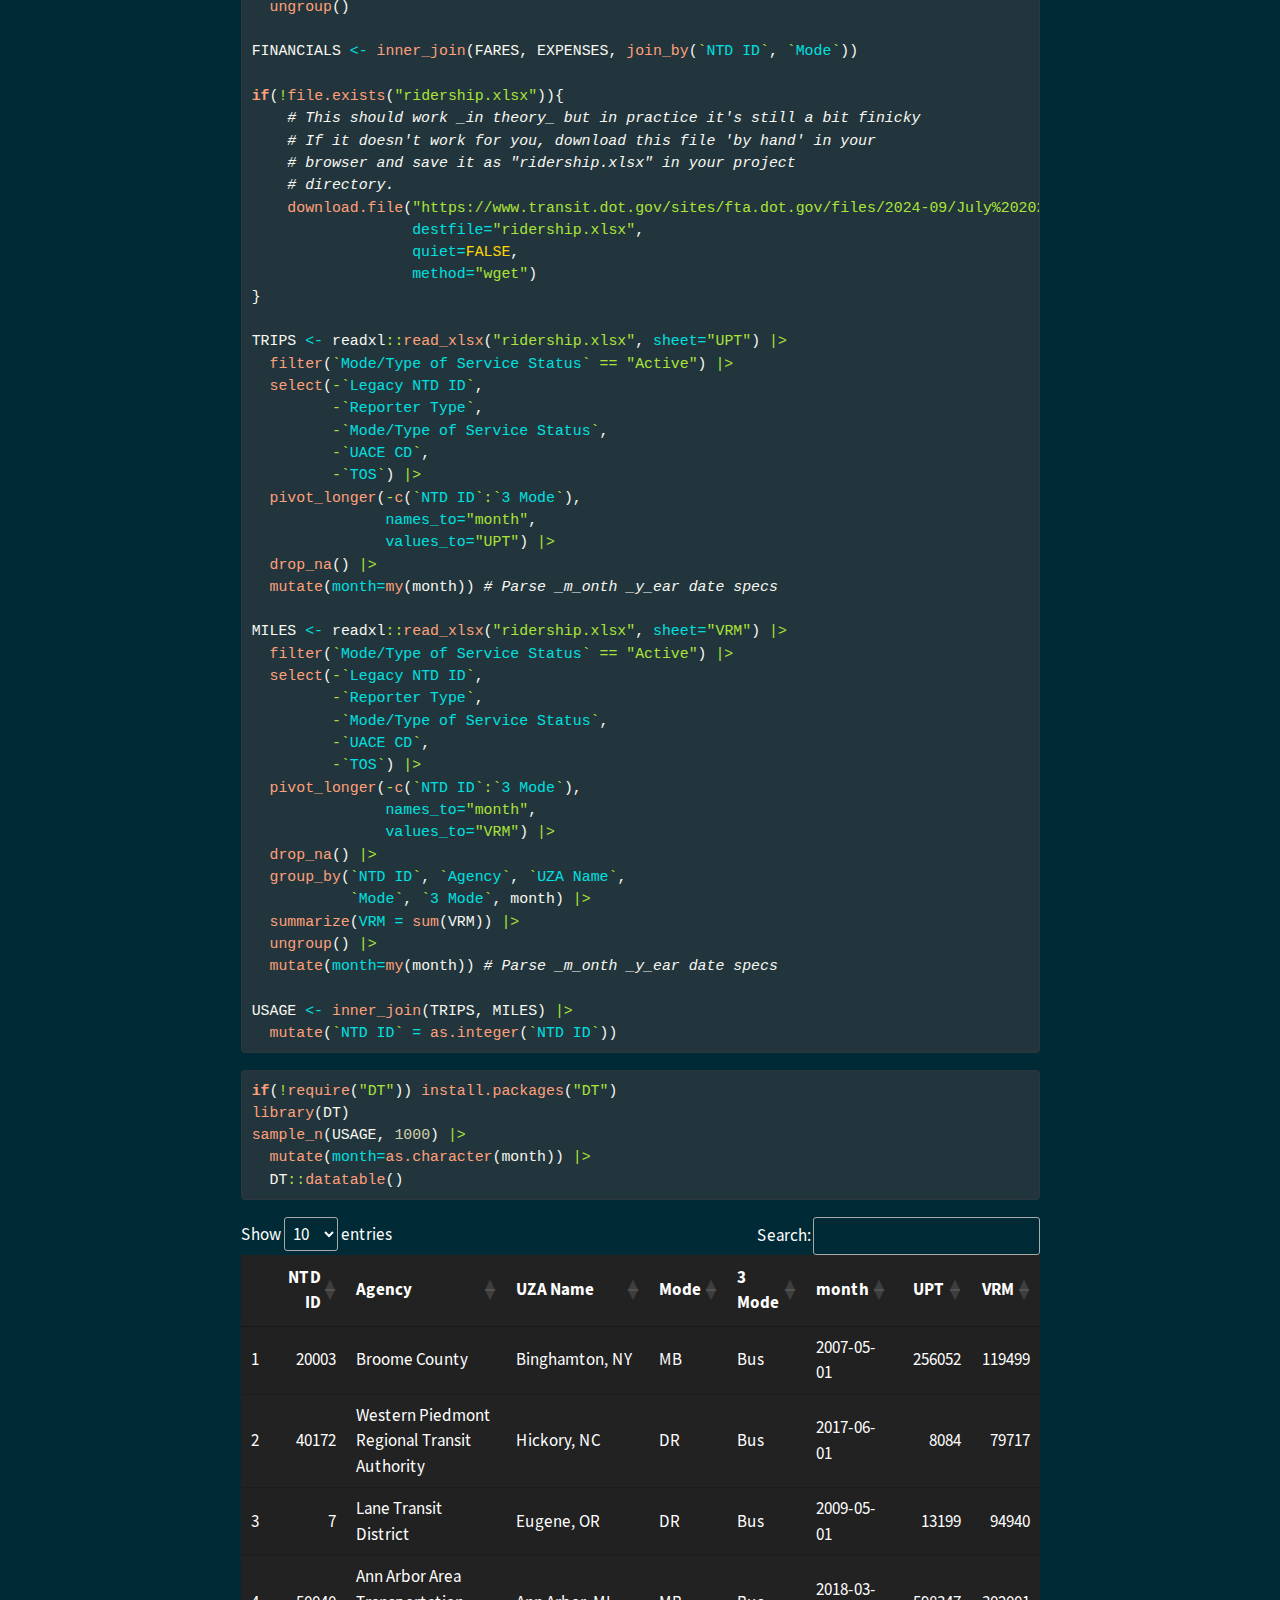
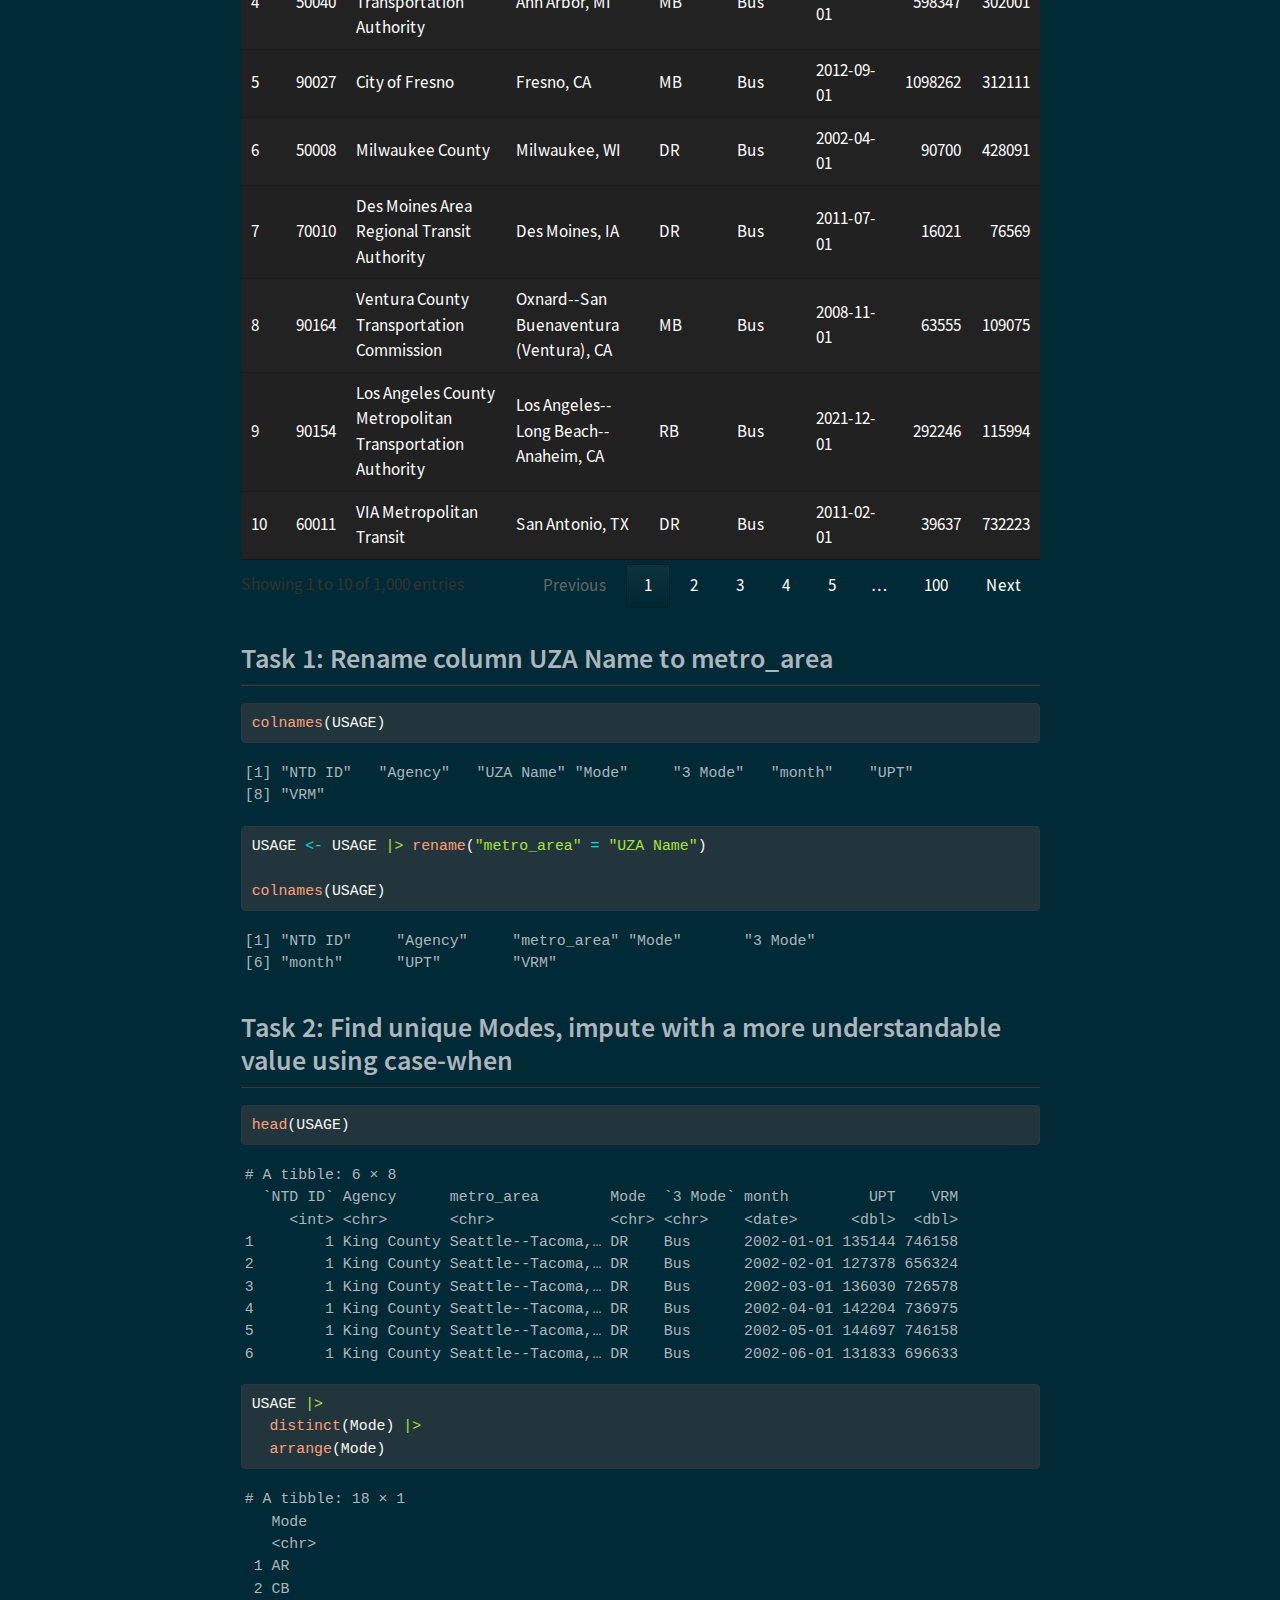
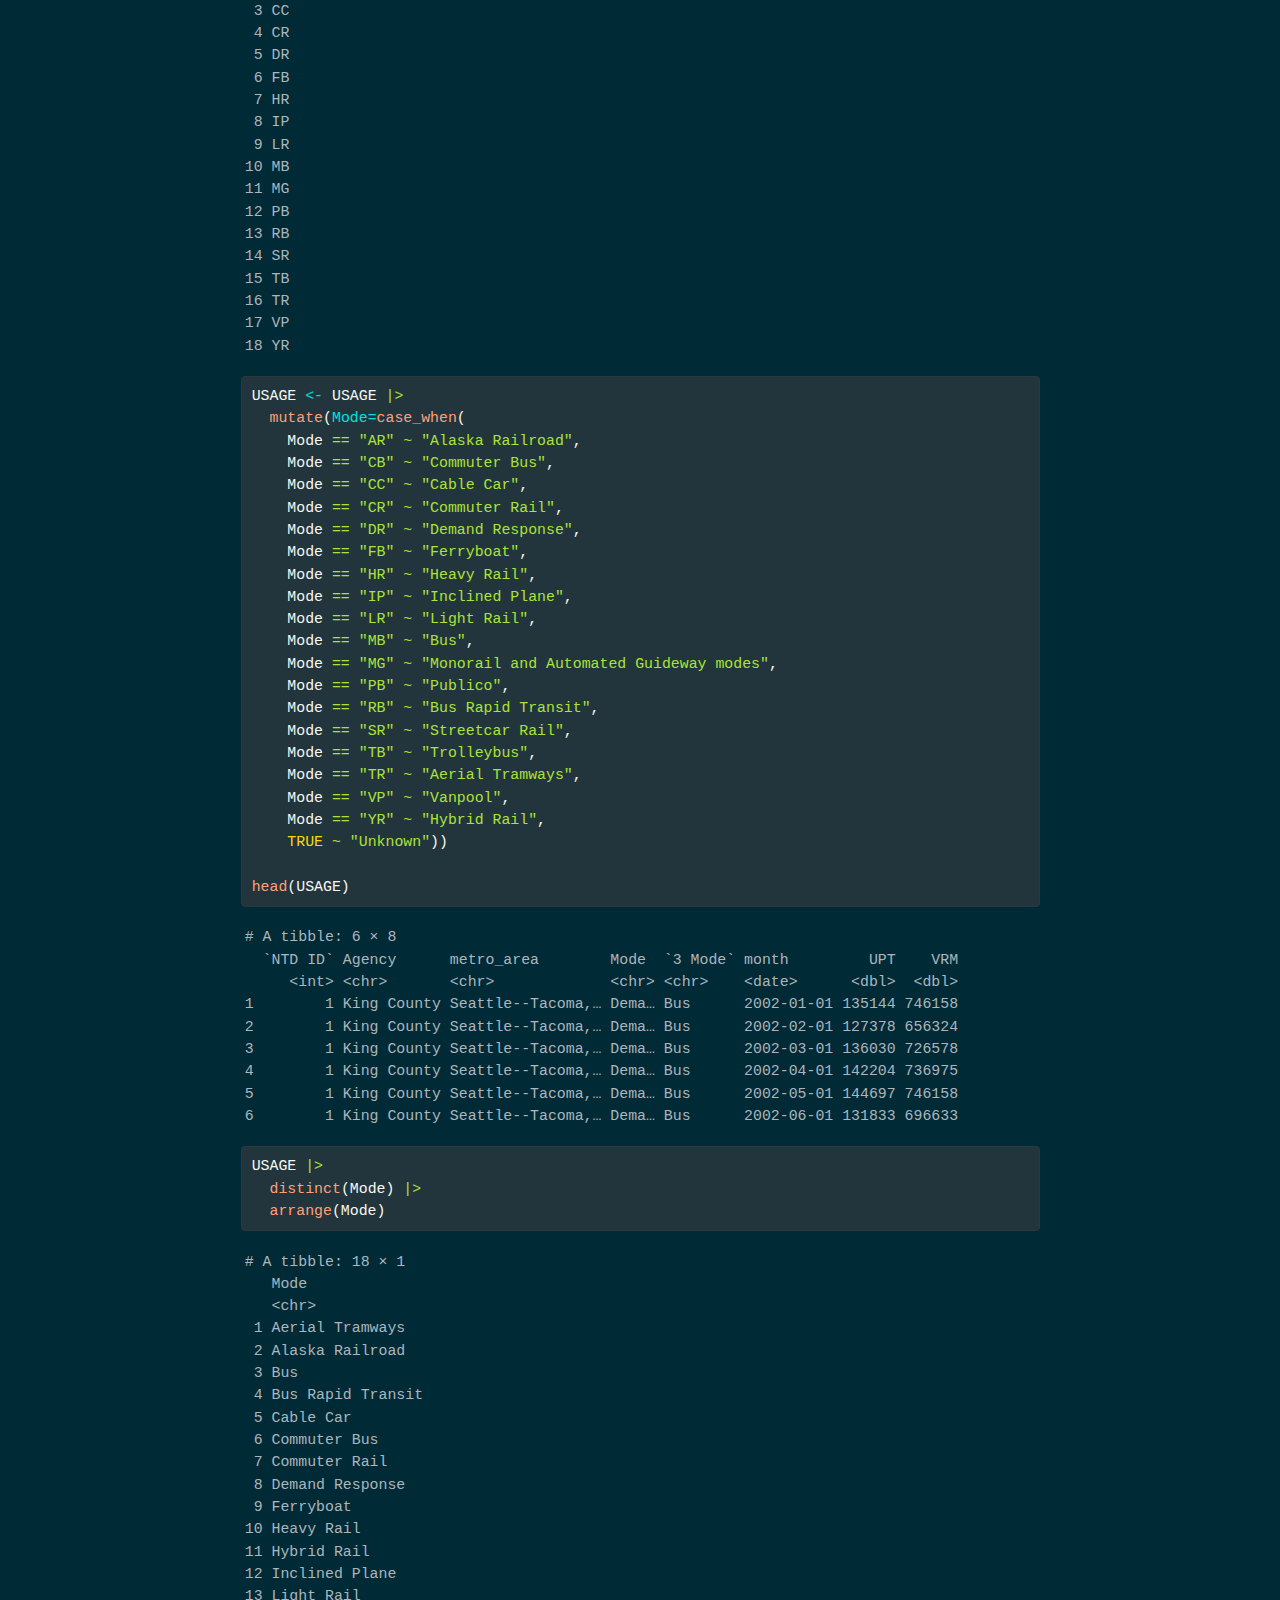
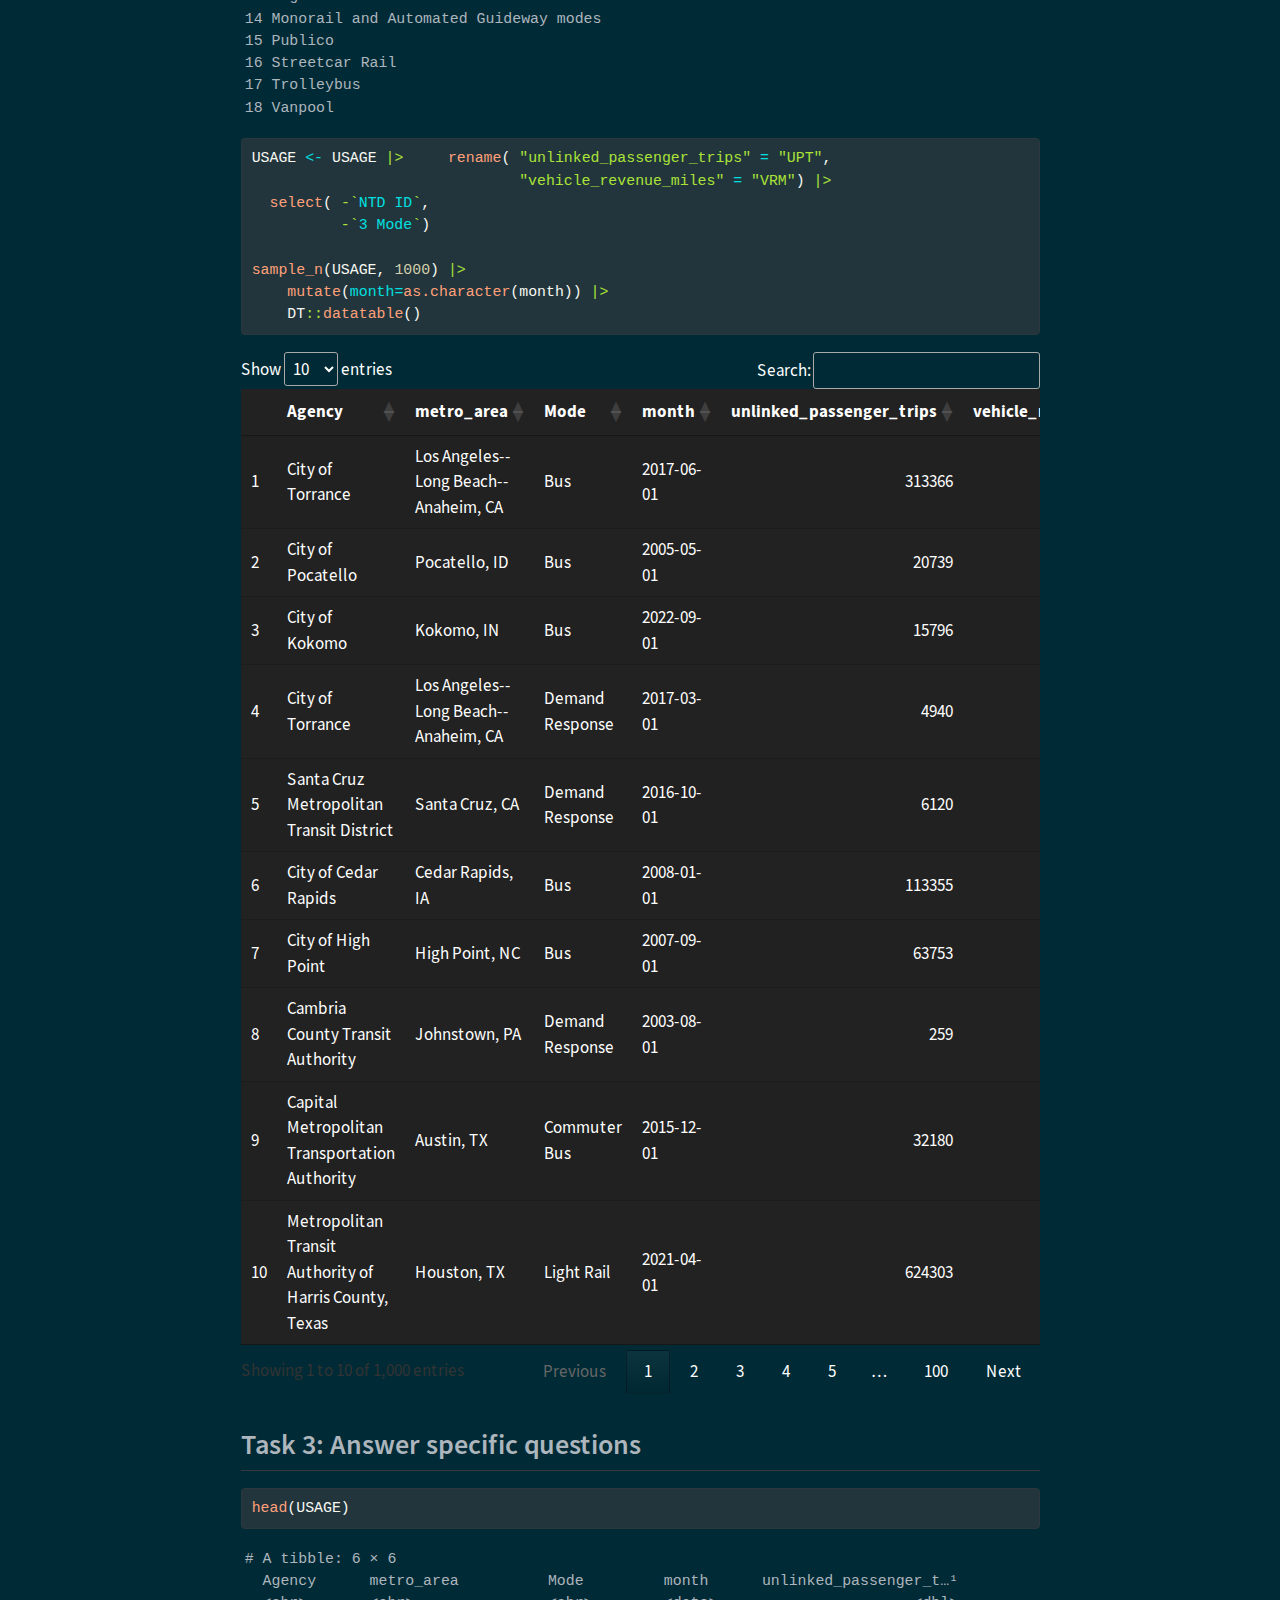
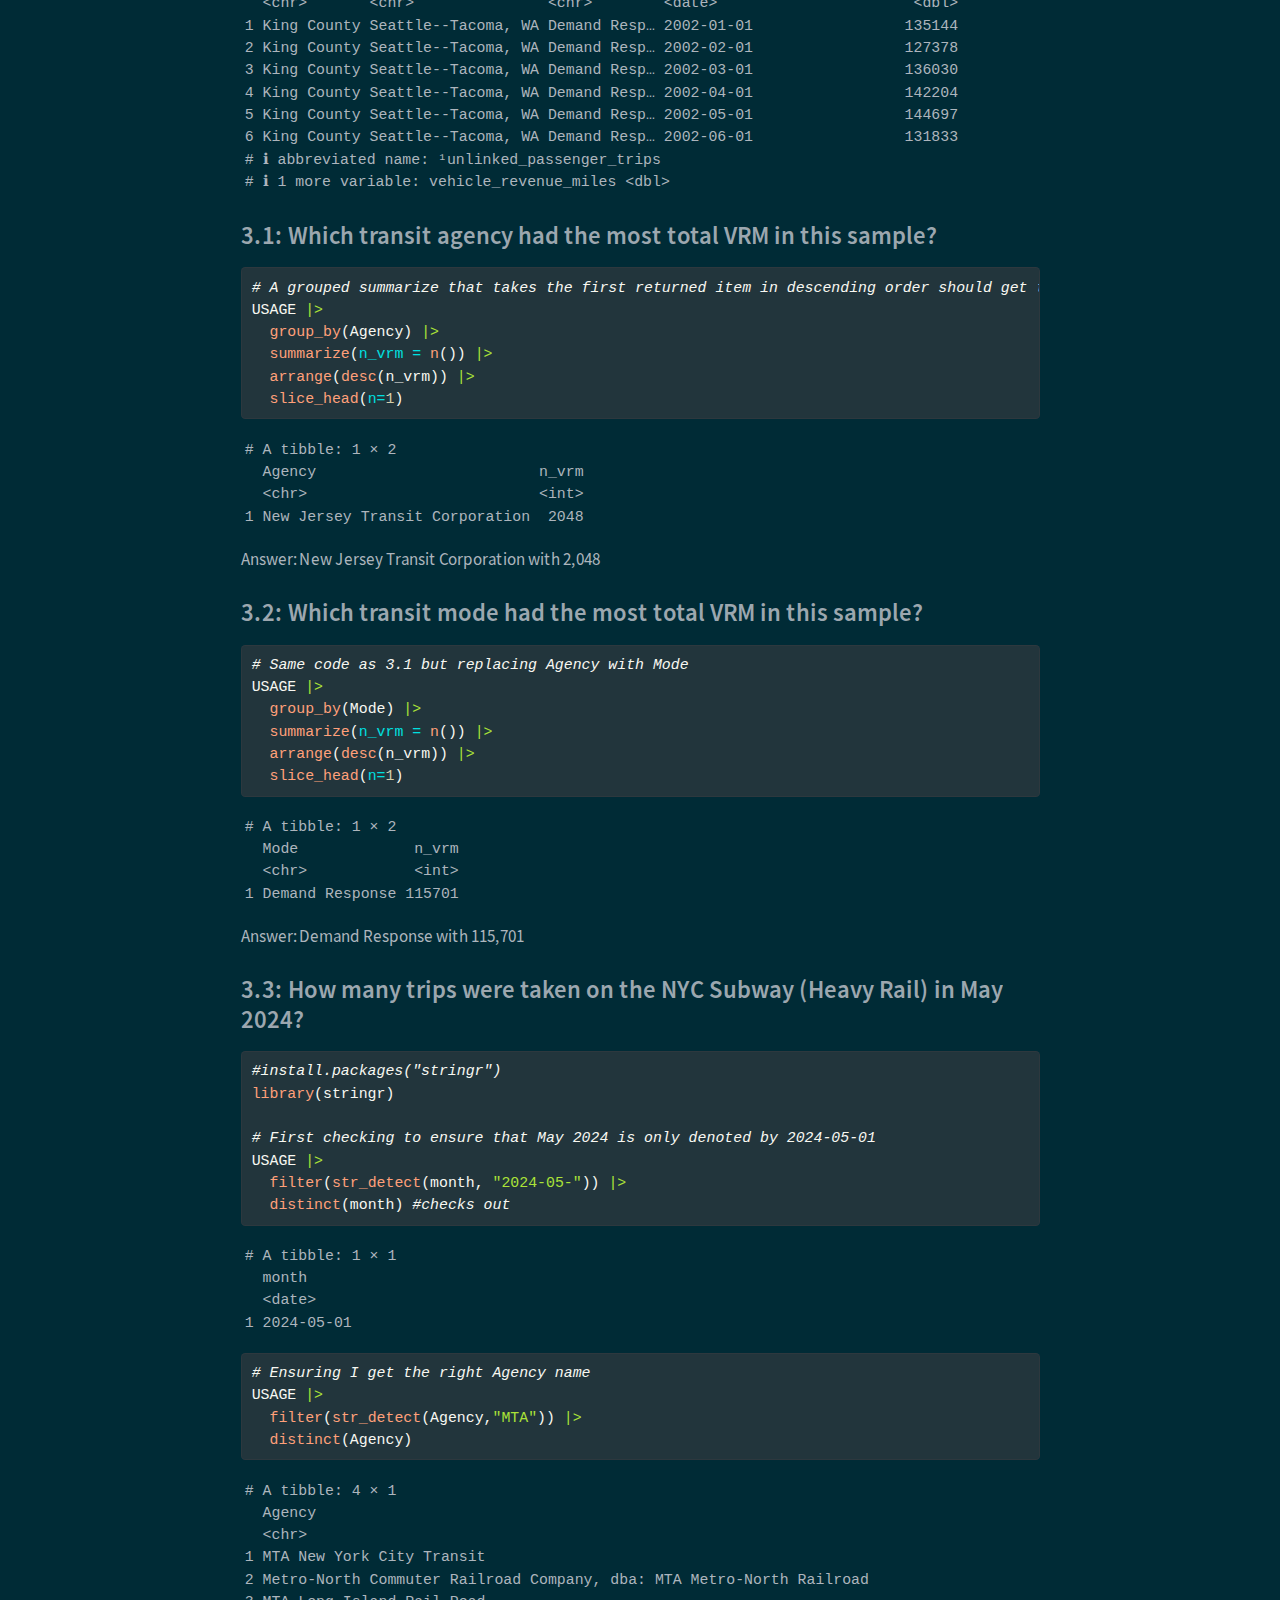
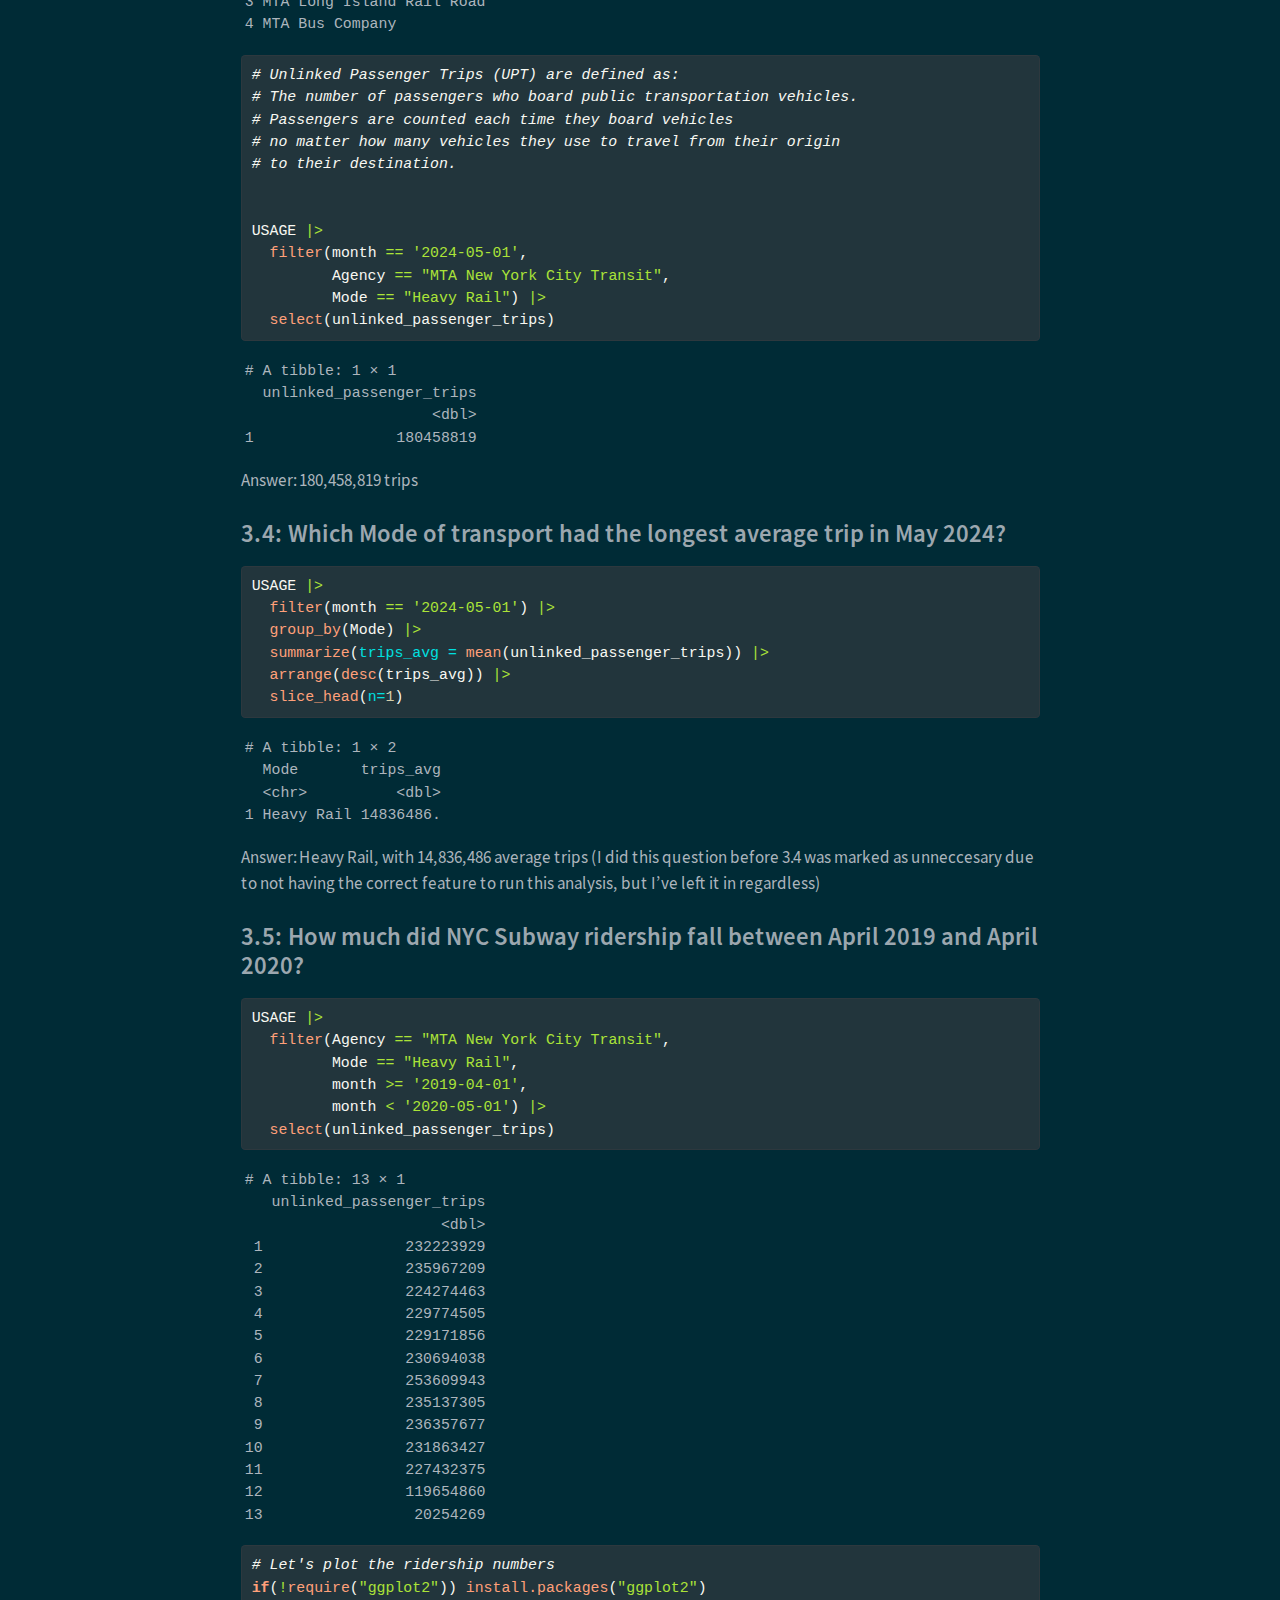
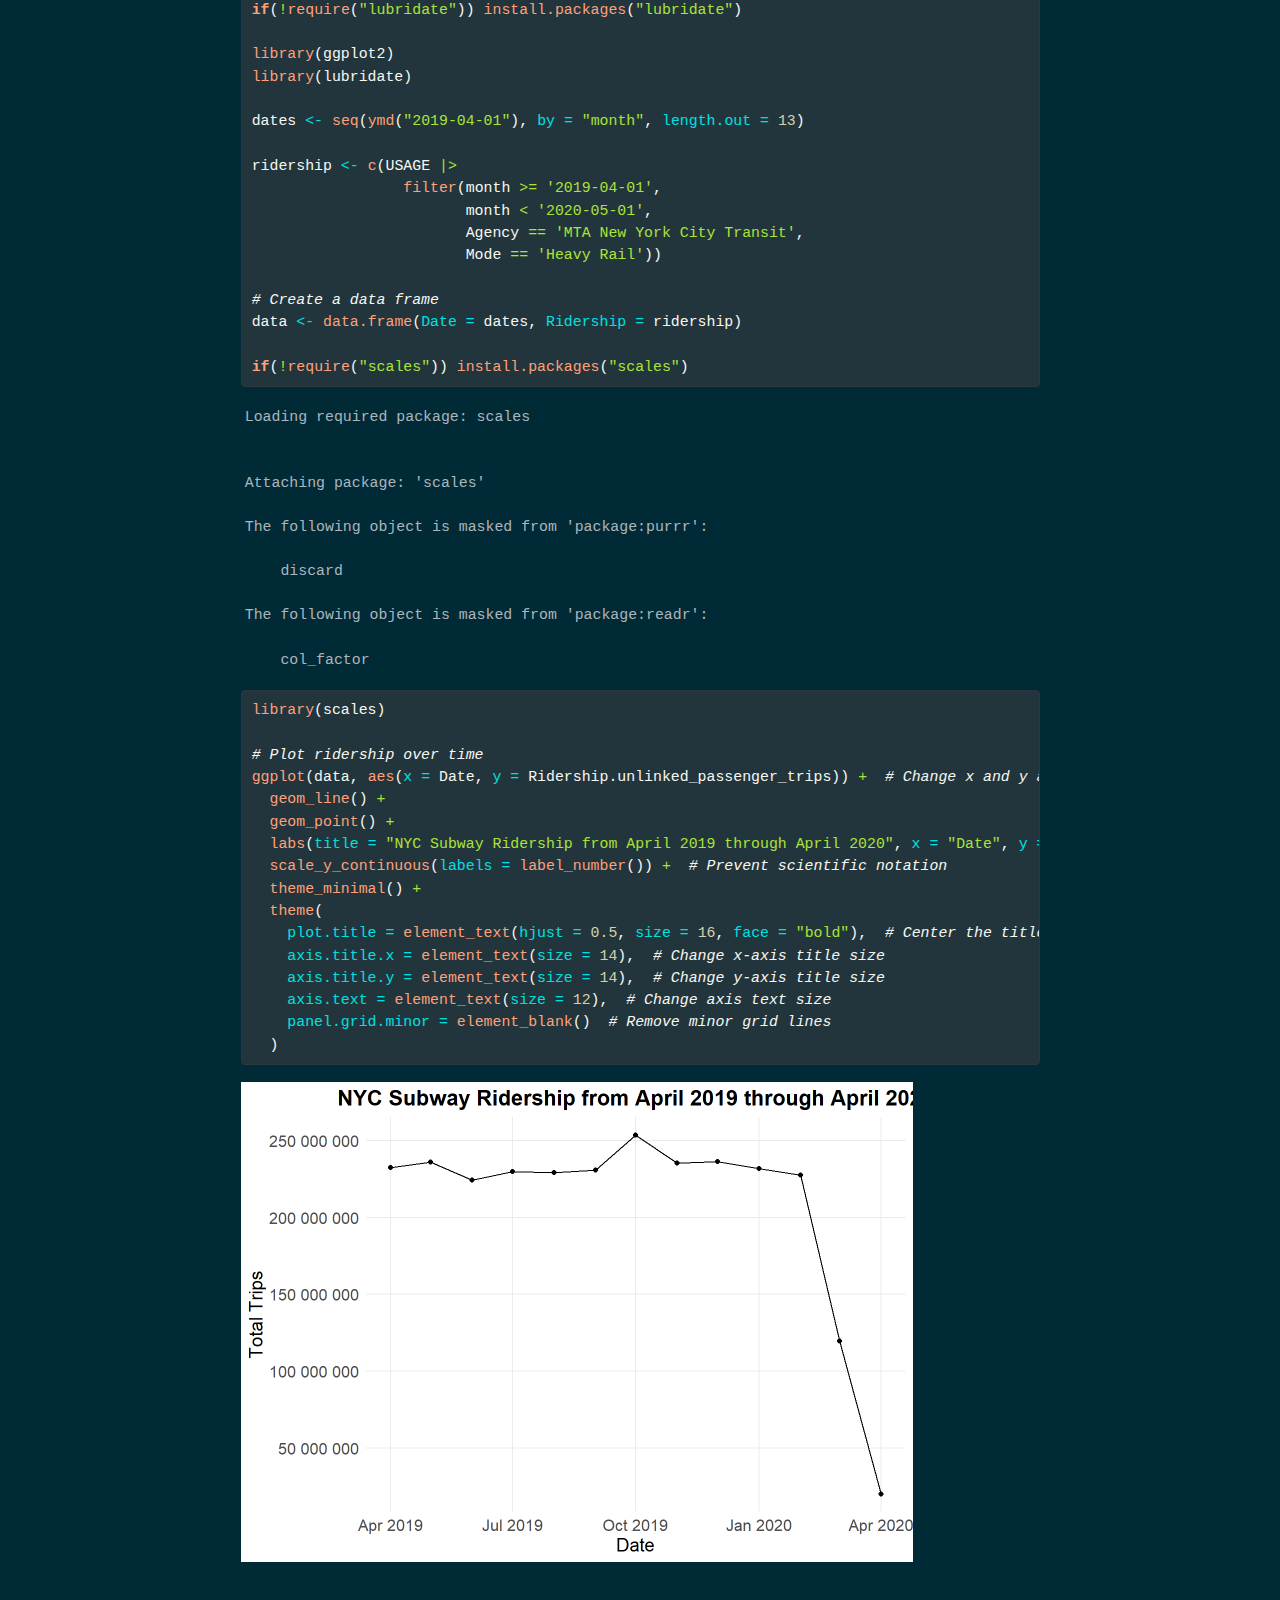
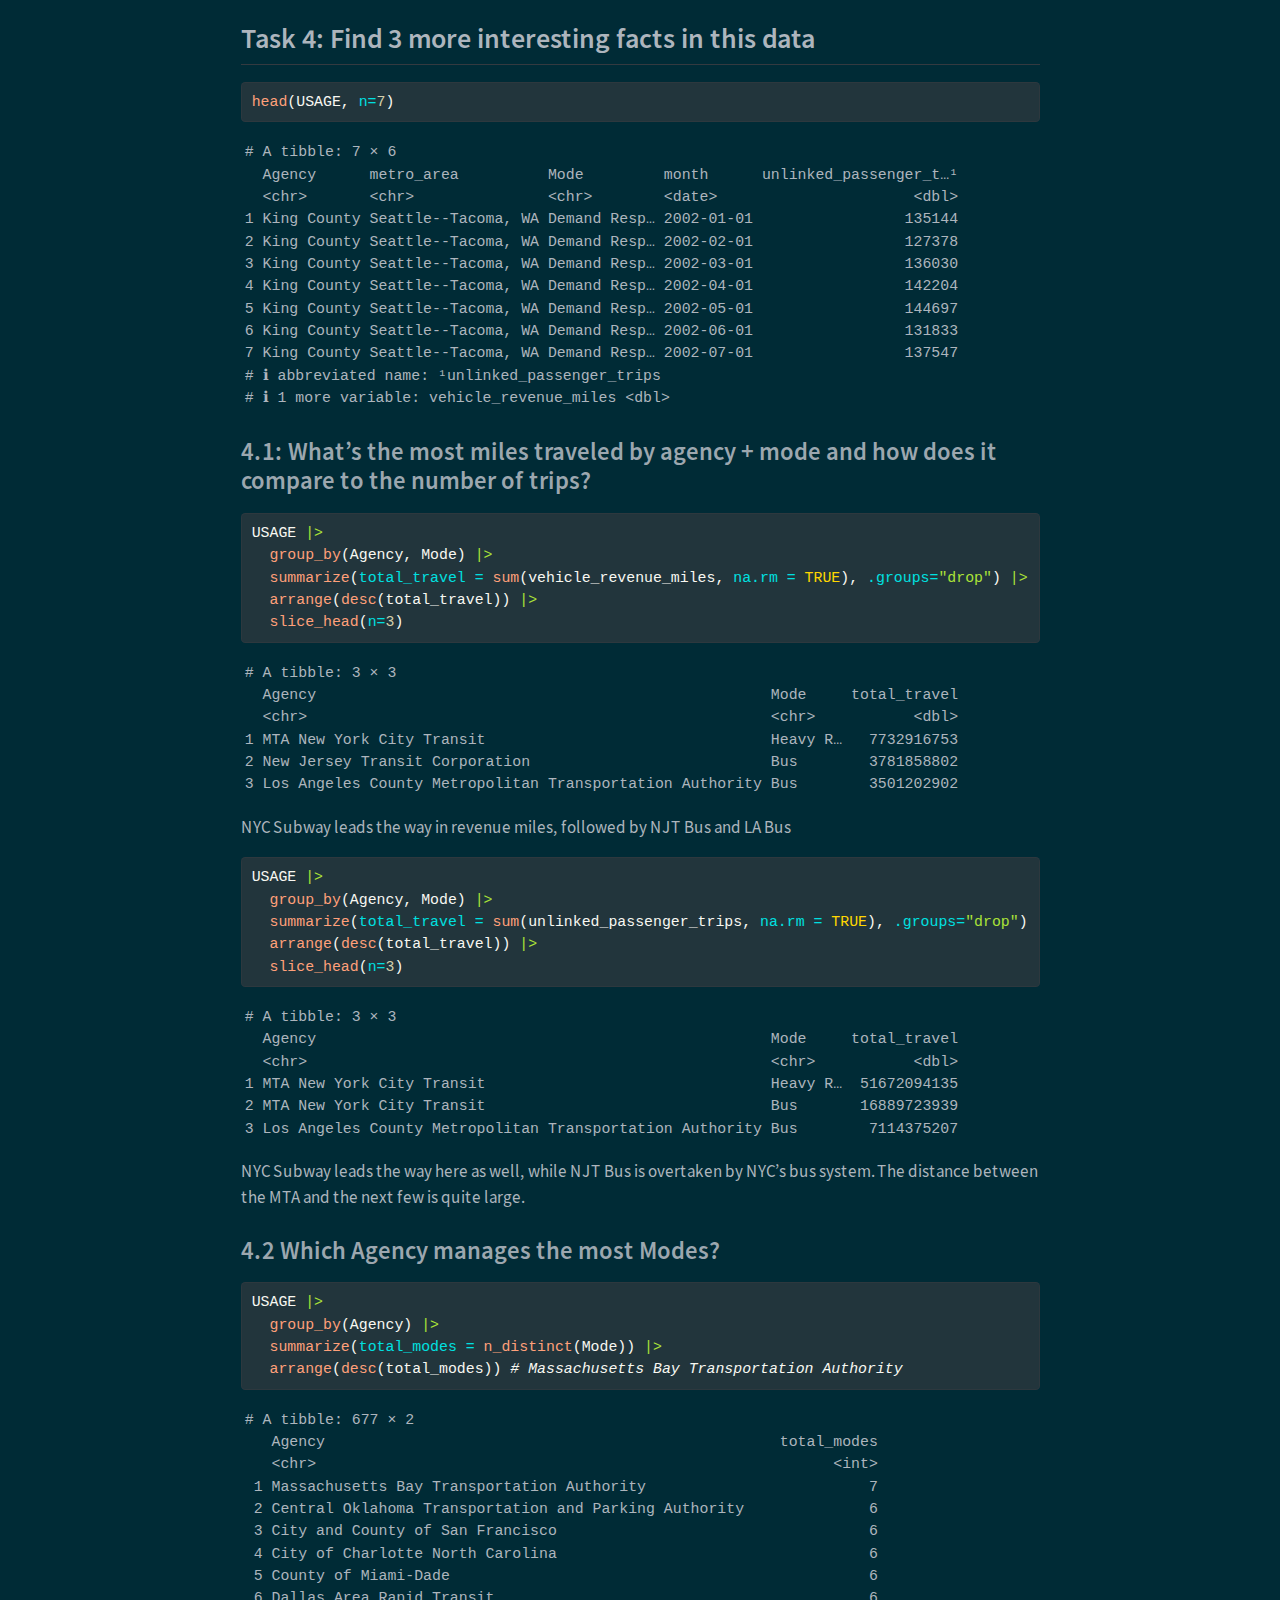
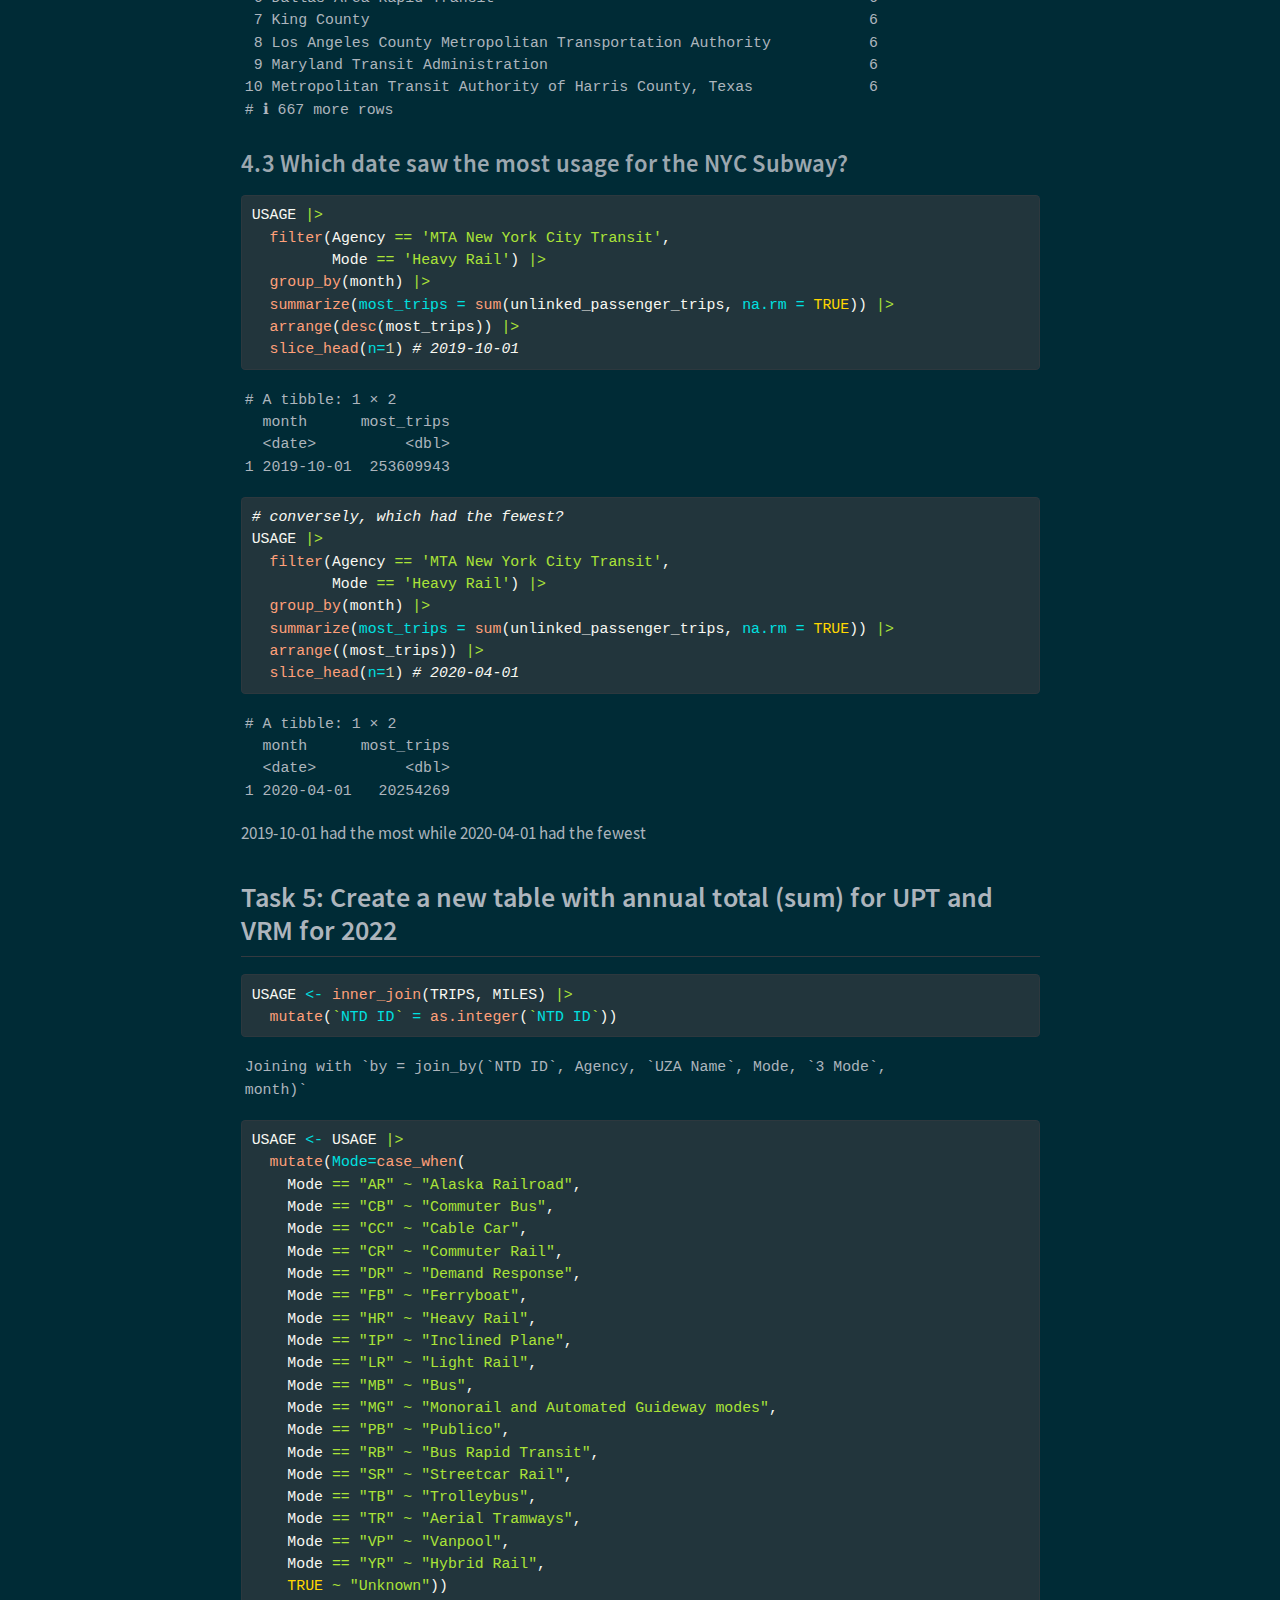
